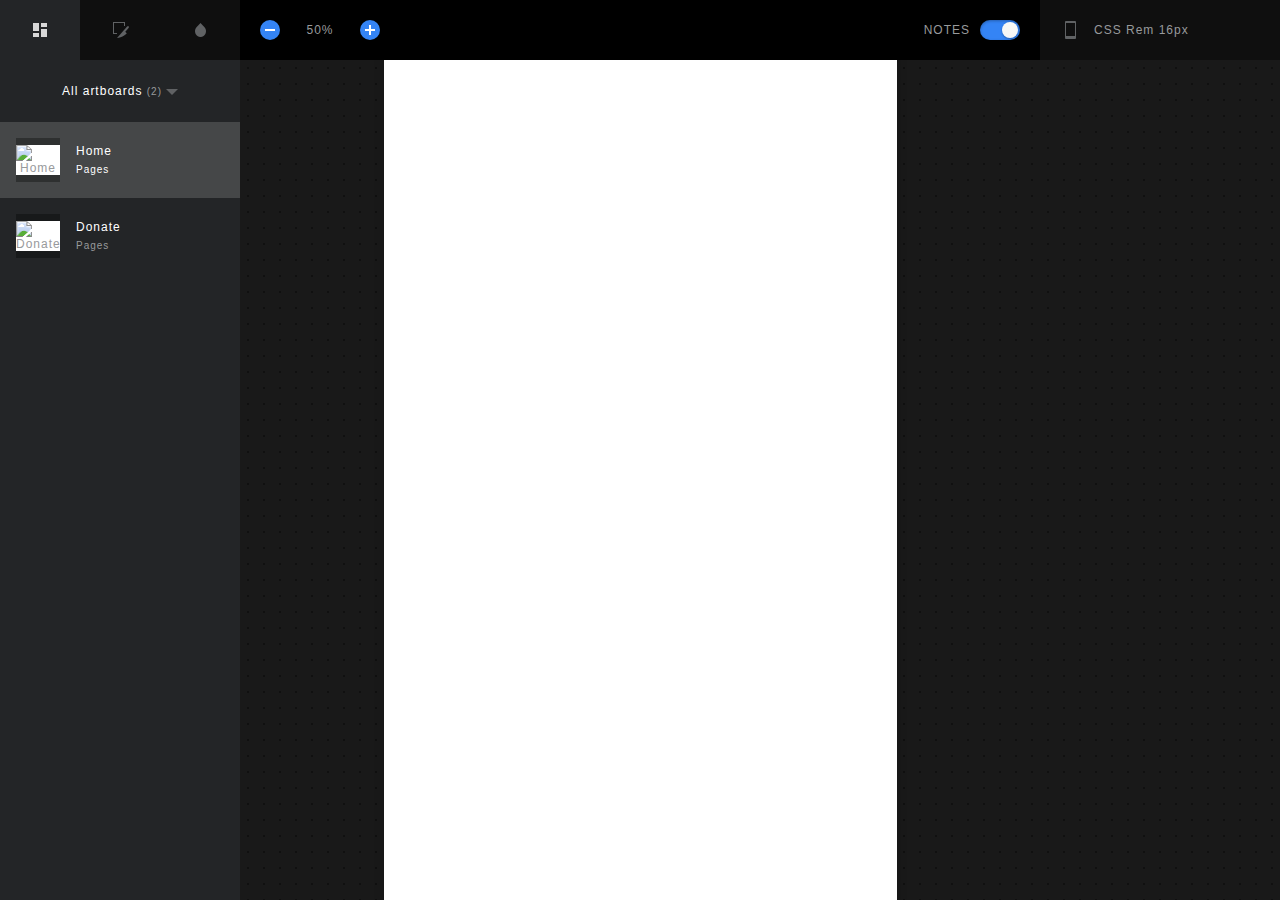
==== index.html @ 084d4109 "Homepage + Donate page" ====
<!DOCTYPE html>
<html lang="en">
  <head>
    <meta charset="utf-8">
    <meta http-equiv="X-UA-Compatible" content="IE=edge">
    <meta name="viewport" content="width=device-width, initial-scale=1">
    <title>Spec Export - Sketch Measure 2.4</title>
    <style type="text/css">
    /*! normalize.css v4.1.1 | MIT License | github.com/necolas/normalize.css */html{font-family:sans-serif;-ms-text-size-adjust:100%;-webkit-text-size-adjust:100%}body{margin:0}article,aside,details,figcaption,figure,footer,header,main,menu,nav,section,summary{display:block}audio,canvas,progress,video{display:inline-block}audio:not([controls]){display:none;height:0}progress{vertical-align:baseline}template,[hidden]{display:none}a{background-color:transparent;-webkit-text-decoration-skip:objects}a:active,a:hover{outline-width:0}abbr[title]{border-bottom:0;text-decoration:underline;text-decoration:underline dotted}b,strong{font-weight:inherit}b,strong{font-weight:bolder}dfn{font-style:italic}h1{font-size:2em;margin:.67em 0}mark{background-color:#ff0;color:#000}small{font-size:80%}sub,sup{font-size:75%;line-height:0;position:relative;vertical-align:baseline}sub{bottom:-0.25em}sup{top:-0.5em}img{border-style:none}svg:not(:root){overflow:hidden}code,kbd,pre,samp{font-family:monospace,monospace;font-size:1em}figure{margin:1em 40px}hr{box-sizing:content-box;height:0;overflow:visible}button,input,select,textarea{font:inherit;margin:0}optgroup{font-weight:bold}button,input{overflow:visible}button,select{text-transform:none}button,html [type="button"],[type="reset"],[type="submit"]{-webkit-appearance:button}button::-moz-focus-inner,[type="button"]::-moz-focus-inner,[type="reset"]::-moz-focus-inner,[type="submit"]::-moz-focus-inner{border-style:none;padding:0}button:-moz-focusring,[type="button"]:-moz-focusring,[type="reset"]:-moz-focusring,[type="submit"]:-moz-focusring{outline:1px dotted ButtonText}fieldset{border:1px solid silver;margin:0 2px;padding:.35em .625em .75em}legend{box-sizing:border-box;color:inherit;display:table;max-width:100%;padding:0;white-space:normal}textarea{overflow:auto}[type="checkbox"],[type="radio"]{box-sizing:border-box;padding:0}[type="number"]::-webkit-inner-spin-button,[type="number"]::-webkit-outer-spin-button{height:auto}[type="search"]{-webkit-appearance:textfield;outline-offset:-2px}[type="search"]::-webkit-search-cancel-button,[type="search"]::-webkit-search-decoration{-webkit-appearance:none}::-webkit-input-placeholder{color:inherit;opacity:.54}::-webkit-file-upload-button{-webkit-appearance:button;font:inherit}

*{box-sizing:border-box;}
::-webkit-scrollbar{width:8px;height:8px;background:#202123;border-radius:4px;}
::-webkit-scrollbar-thumb{border:1px solid rgba(255,255,255,.16);background-color:rgba(0,0,0,.64);border-radius:4px;}
::-webkit-scrollbar-corner,
::-webkit-resizer{background:#202123;}
html{width:100vw;height:100vh;overflow:hidden;}
body{-webkit-user-select:none;width:100vw;height:100vh;min-width:1024px;font-family:HelveticaNeue,Helvetica,Arial,sans-serif;font-size:12px;color:#989A9C;background:#191919;letter-spacing:1px;overflow:hidden;}
header{position:relative;height:60px;display:flex;align-items:center;z-index:215;background:#000;}
header .header-center,header .header-left,header .header-right{width:240px;height:60px;background:#0F0F0F;}
header .header-center{display:flex;flex:1;background:#000;}
header .header-center .show-notes,header .header-center .zoom-widget{padding:20px;width:160px;}
header .header-center h1{flex:1;}
header .header-center .show-notes{text-align:right;line-height:20px;}
header .header-center .show-notes .slidebox{margin-left:10px;}
header .header-left{display:flex;}
.zoom-widget{display:flex;}
.zoom-widget button{position:relative;display:block;width:20px;height:20px;border-radius:10px;border:0;background:#3484F5;cursor:pointer;}
.zoom-widget button:after,.zoom-widget button:before{position:absolute;top:9px;left:5px;content:"";display:block;width:10px;height:2px;background:#FFF;}
.zoom-widget button:after{top:5px;left:9px;width:2px;height:10px;}
.zoom-widget button:disabled{background:#222;cursor:default;}
.zoom-widget button:disabled:after,.zoom-widget button:disabled:before{background:#606264;}
.zoom-widget button.zoom-in:after{display:none;}
.zoom-widget .zoom-text{display:block;text-align:center;line-height:20px;flex:1;}
.unit-box{height:60px;}
.unit-box .overlay{content:"";position:absolute;top:60px;left:0;width:100vw;height:calc(100vh - 60px);display:none;background:rgba(0,0,0,.56);z-index:1;}
.unit-box:focus .overlay{display:block;}
.unit-box:focus{height:auto;outline:0;}
.unit-box h3,.unit-box p{position:relative;margin:0;padding:20px 20px 20px 54px;display:block;height:100%;line-height:20px;font-size:12px;font-weight:400;cursor:pointer;}
.unit-box h3,.unit-box:focus p{display:none;}
.unit-box h3:before,.unit-box p:before{position:absolute;top:18px;left:18px;content:"";display:block;width:24px;height:24px;background:url([data-uri]) no-repeat;background-size:24px 24px;}
.unit-box ul{position:absolute;margin:1px 0 0 240px;padding:0;list-style:none;background:#0F0F0F;width:240px;height:calc(100vh - 61px);overflow:auto;display:block;transition:all .15s ease;z-index:2;}
.unit-box:focus h3{color:#3A3A3A;display:block;}
.unit-box:focus ul{margin:1px 0 0;}
.unit-box .sub-title,.unit-box label{display:flex;padding:14px 20px;}
.unit-box label{cursor:pointer;}
.unit-box li:hover label{color:#FFF;}
.page-list label span,.unit-box label span{flex:1;}
.page-list input,.unit-box input{position:absolute;visibility:hidden;}
.page-list span:before,.unit-box span:before{float:right;display:block;content:"";width:16px;height:16px;}
.page-list input:checked+span:before,.page-list label:hover span:before,.unit-box input:checked+span:before,.unit-box label:hover span:before{background-image:url([data-uri]);background-size:50px 100px;}
.page-list label:hover span:before,.unit-box label:hover span:before{background-position:0 -50px;}
.page-list input:checked+span:before,.unit-box input:checked+span:before{background-position:0 0;}
.unit-box .sub-title{font-size:12px;background:#000;color:#3A3A3A;}
main{position:relative;height:calc(100vh - 60px);}
.inspector,.navbar{position:absolute;top:0;bottom:0;display:flex;width:240px;background:#232527;z-index:5;}
.inspector{transition:all .15s ease;right:-240px;display:block;}
.inspector.active{right:0;}
.navbar{left:-240px;width:240px;transition:all .15s ease;}
.navbar.on{left:0;}
.navbar nav{width:40px;background:#000204;}
.navbar section{flex:1;}
.tab{margin:0;padding:0;display:flex;width:100%;list-style:none;}
.tab li{display:flex;flex:1;height:60px;cursor:pointer;font-size:12px;justify-content:center;align-items:center;}
.tab li.current{background-color:#232527;}
.tab li:before{content:"";width:40px;height:40px;background:url([data-uri]) no-repeat -50px 0;background-size:100px 150px;overflow:hidden;}
.tab li.current:before{background-position-x:0;}
.tab li.icon-slices:before{background-position-y:-50px;}
.tab li.icon-colors:before{background-position-y:-100px;}
#inspector .code-item{display:none!important;}
#inspector .code-item textarea{padding: 16px;}
#inspector .code-item.select{display: block!important;}
#inspector .tab li{height:40px;}
#inspector .tab li:before{background-image:url([data-uri]);
}
#inspector .tab li.select{background-color:rgba(255,255,255,.05);}
#inspector .tab li.select:before{background-position-x: 0;}
#inspector .tab li.icon-android-panel:before {background-position-y: -50px;}
#inspector .tab li.icon-ios-panel:before {background-position-y: -100px;}
.screen-viewer{position:absolute;width:100vw;height:calc(100vh - 60px);background:#191919 url([data-uri]);background-size:16px 16px;overflow:auto;}
.screen-viewer,.screen-viewer .overlay{position:absolute;width:100vw;height:calc(100vh - 60px);background:#191919 url([data-uri]);background-size:16px 16px;overflow:auto;}
.screen-viewer .overlay{display:none;position:fixed;top:60px;left:0;background:transparent;overflow:hidden;z-index:2;cursor:none;}
.screen-viewer.moving-screen .overlay{display:block;}
.screen-viewer-inner{position:relative;margin:0 auto;}
.screen{margin:0 auto;position:absolute;left:50%;top:50%;background:#FFF;box-shadow:0 2px 10px 0 rgba(0,0,0,.2);transition:all .15s ease;}
.layer{position:absolute;cursor:pointer;}
.hover,.selected{border:1px solid #EE6723;}
.has-slice{border:1px dashed #EE6723;background:rgba(255,85,0,.32);}
.layer b,.layer i{position:absolute;width:5px;height:5px;background:#FFF;border:1px solid #EE6723;border-radius:50%;overflow:hidden;display:none;}
.layer b{width:3px;height:3px;background:#EE6723;}
.selected i{display:block;}
.distance.h div[data-width]:before,.distance.v div[data-height]:before,.selected:after,.selected:before{position:absolute;display:block;left:50%;top:-23px;transform:translateX(-50%);content:attr(data-width);font-size:12px;color:#FFF;height:12px;line-height:12px;padding:4px;background:#EE6723;border-radius:2px;z-index:1;}
.percentage-mode .distance.h div[data-width]:before,.percentage-mode .distance.v div[data-height]:before,.percentage-mode .selected:after,.percentage-mode .selected:before{content:attr(percentage-width);}
.selected.hidden:after,.selected.hidden:before{display:none;}
.distance.v div[data-height]:before,.selected:after{content:attr(data-height);left:auto;right:0;top:50%;transform:translateX(calc(100% + 3px)) translateY(-50%);}
.percentage-mode .distance.v div[data-height]:before,.percentage-mode .selected:after{content:attr(percentage-height);}
.layer .tl{top:-3px;left:-3px;}
.layer .tr{top:-3px;right:-3px;}
.layer .bl{bottom:-3px;left:-3px;}
.layer .br{bottom:-3px;right:-3px;}
.hover{border:1px solid #419bf9;}
.selected{border:1px solid #EE6723;}
.ruler{position:absolute;width:100%;height:100%;border:1px dashed #419bf9;}
.ruler.h{border-left:0;border-right:0;}
.ruler.v{border-top:0;border-bottom:0;}
.distance,.distance div,.distance div:before,.distance:after,.distance:before{position:absolute;}
.distance.v,.distance.v div{width:1px;}
.distance.h,.distance.h div{height:1px;}
.distance.v div{top:0;bottom:0;background:#EE6723;}
.distance.h div{left:0;right:0;background:#EE6723;}
.distance.v:after,.distance.v:before{content:"";top:0;left:-2px;width:5px;height:1px;background:#EE6723;}
.distance.h:after,.distance.h:before{content:"";top:-2px;left:0;width:1px;height:5px;background:#EE6723;}
.distance.v:after{top:auto;bottom:0;}
.distance.h:after{left:auto;right:0;}
.note{position:absolute;margin:-12px 0 0 -12px;width:24px;height:24px;background:#F5A623;border-radius:50%;border:2px solid #FFF;box-shadow:0 0 3px rgba(0,0,0,.24);}
.note:before{content:attr(data-index);font-size:12px;display:block;color:#FFF;text-align:center;width:100%;height:100%;line-height:20px;}
.note:hover{box-shadow:0 0 3px rgba(0,0,0,.64);}
.note div{position:absolute;top:50%;left:30px;border-radius:4px;padding:8px;background:#FFF;box-shadow:0 0 3px rgba(0,0,0,.5);-webkit-user-select:text;color:#222;transform:translateY(-50%);z-index:2;}
.note div:before{content:"";position:absolute;left:-7px;top:50%;width:8px;height:14px;background:url([data-uri]) no-repeat;background-size:8px 14px;transform:translateY(-50%);}
.slidebox{position:relative;width:40px;height:20px;display:inline-block;}
.slidebox input{visibility:hidden;}
.slidebox label{position:absolute;top:0;left:0;width:40px;height:20px;background:#898989;box-shadow:inset 0 1px 3px 0 rgba(0,0,0,.3);border-radius:10px;cursor:pointer;transition:all .2s ease;}
.slidebox label:after{position:absolute;content:"";top:2px;left:2px;width:16px;height:16px;background-image:linear-gradient(-180deg,#F8F9F6 0,#F5F5F5 100%);box-shadow:0 1px 2px 0 rgba(0,0,0,.3);border-radius:8px;transition:all .15s ease;}
.slidebox input[type=checkbox]:checked+label{background:#3484F5;}
.slidebox input[type=checkbox]:checked+label:after{left:22px;}
.inspector{overflow:auto;}
.inspector h2,.inspector h3{margin:0;padding:0;font-weight:400;}
.inspector h2{font-size:12px;line-height:24px;padding:12px 16px;text-align:center;}
.inspector h3{height:32px;font-size:12px;line-height:32px;padding:0 16px;background-image:linear-gradient(90deg,rgba(0,4,9,.32) 0,rgba(0,2,4,0) 100%);}
.inspector .context{padding:16px;}
.inspector .color,.inspector .item{display:flex;margin:0 0 8px;}
.inspector .item[data-label]:before{content:attr(data-label);display:block;width:70px;font-size:12px;height:24px;line-height:24px;}
.inspector .color:last-child,.inspector .item:last-child{margin:0;}
.inspector .item div,.inspector .item label{flex:1;}
.inspector .item label{padding:0 4px;}
.inspector .item label:first-child{padding:0 4px 0 0;}
.inspector .item label:last-child{padding:0 0 0 4px;}
.inspector .item label:only-child{padding:0;}
.inspector .item label[data-label]:after{content:attr(data-label);font-size:10px;text-align:center;display:block;margin:2px 0 0;}
.inspector input,.inspector textarea{padding:3px 4px;width:100%;background:rgba(255,255,255,.05);border-radius:2px;border:0;line-height:18px;height:24px;font-size:12px;color:#FFF;text-align:center;outline:0;resize:none;}
.inspector textarea{min-width:100%;height:auto;text-align:left;}
.context h4{font-size:12px;font-weight:400;position:0;margin:0 0 16px;color:#FFF;}
.context h4:before{margin:0 10px 0 0;display:inline-block;content:"";width:8px;height:8px;border-radius:1px;background:#3484F5;}
.context .colors{margin:0 0 8px;}
.context .colors:last-child,.context .items-group:last-child{margin:0;}
.context .items-group{margin:0 0 24px;}
.inspector .color{display:block;}
.inspector .color[data-name]:after{content:attr(data-name);font-size:10px;text-align:center;padding:0 0 0 24px;display:block;margin:2px 0 0;}
.inspector .color label,.inspector .color label em,.inspector .color label em i{position:absolute;display:block;width:24px;height:24px;padding:0;}
.inspector .color label em{position:relative;background-color:#fff;background-image:linear-gradient(45deg,#dddadc 25%,transparent 25%,transparent 75%,#dddadc 75%,#dddadc),linear-gradient(45deg,#dddadc 25%,transparent 25%,transparent 75%,#dddadc 75%,#dddadc);background-size:12px 12px;background-position:0 0,6px 6px;border-radius:2px 0 0 2px;overflow:hidden;}
.inspector .color label em i{position:relative;}
.inspector .item .color input{text-align:center;}
.inspector .color input{padding-left:32px;width:100%;text-align:left;}
.gradient .color label:before{position:absolute;top:12px;left:11px;content:"";width:2px;height:32px;background:#FFF;z-index:2;box-shadow:0 0 2px 1px rgba(0,0,0,.2);}
.gradient .color label:after{position:absolute;top:8px;left:8px;content:"";width:8px;height:8px;background:#FFF;z-index:3;border-radius:4px;box-shadow:0 0 2px 1px rgba(0,0,0,.2);}
.gradient .color[data-name] label:before{height:42px;}
.gradient .color:last-child label:before{display:none;}
.navbar section{position:relative;overflow:auto;}
.artboard-list,.asset-list,.color-list{margin:0;padding:0;list-style:none;}
.artboard-list li{padding:16px;display:flex;cursor:pointer;}
.artboard-list li:hover,.asset-list li:hover,.color-list li:hover{background:#191A1E;}
.artboard-list li.active{background:#454748;}
.preview-img{display:block;width:44px;height:44px;text-align:center;background:rgba(0,0,0,.32);}
.preview-img:before{content:' ';display:inline-block;vertical-align:middle;height:100%;}
.preview-img img{max-width:44px;max-height:44px;background:#FFF;vertical-align:middle;}
.pages-select{padding:24px;position:relative;}
.pages-select h3{margin:0;text-align:center;font-size:12px;font-weight:400;color:#FFF;cursor:pointer;}
.page-list em,.pages-select h3 em{font-style:normal;font-size:10px;color:#989A9C;}
.pages-select h3:after{content:"";margin:0 0 0 4px;width:12px;height:6px;display:inline-block;background:url([data-uri]) no-repeat;background-size:12px 6px;}
.pages-select .page-list{display:none;position:absolute;left:50%;transform:translateX(-50%);margin:-32px 0 0;padding:8px;border-radius:4px;list-style:none;width:180px;background:#0F0F0F;box-shadow:0 2px 10px 0 rgba(0,0,0,.8);}
.pages-select:focus{outline:0;}
.pages-select:focus .page-list{display:block;}
.pages-select .page-list label{padding:10px;cursor:pointer;}
.pages-select .page-list label,.pages-select .page-list span{display:block;}
.page-list span:before{position:absolute;right:8px;}
.exportable{margin:0;padding:0;list-style:none;background:#191A1E;border:1px solid #2D2F31;border-radius:4px;}
.exportable li{position:relative;padding:0 8px;height:32px;line-height:32px;border-bottom:1px solid #222;white-space:nowrap;text-overflow:ellipsis;}
.exportable li a{color:#FFF;text-decoration:none;outline:0;}
.exportable li:last-child{border:0;}
.exportable img{position:absolute;top:0;left:0;width:100%;height:100%;opacity:0;}
.asset-list li,.color-list li{padding:24px;display:flex;cursor:pointer;}
.color-list li{cursor:default;}
.asset-list li picture,.color-list li em{position:relative;display:block;text-align:center;width:32px;height:32px;background-color:#4A4A4A;background-image:linear-gradient(45deg,#000 25%,transparent 25%,transparent 75%,#000 75%,#000),linear-gradient(45deg,#000 25%,transparent 25%,transparent 75%,#000 75%,#000);background-size:8px 8px;background-position:0 0,4px 4px;border-radius:2px;}
.color-list li em{background-color:#fff;background-image:linear-gradient(45deg,#dddadc 25%,transparent 25%,transparent 75%,#dddadc 75%,#dddadc),linear-gradient(45deg,#dddadc 25%,transparent 25%,transparent 75%,#dddadc 75%,#dddadc);border-radius:50%;overflow:hidden;}
.color-list li em i{position:absolute;top:0;left:0;right:0;bottom:0;}
.artboard-list li div,.asset-list li div,.color-list li div{padding:0 0 0 16px;flex:1;}
.artboard-list li div{padding:6px 0 4px 16px;}
.asset-list li picture:before{content:"";display:inline-block;height:100%;vertical-align:middle;}
.asset-list li picture img{vertical-align:middle;max-width:28px;max-height:28px;}
.asset-list li picture:after{content:"";position:absolute;top:0;left:0;right:0;bottom:0;}
.artboard-list h3, .asset-list h3,.color-list h3{margin:0 0 4px;padding:0;color:#FFF;font-size:12px;font-weight:400;overflow:hidden;text-overflow:ellipsis;}
.artboard-list small, .asset-list small,.color-list small{font-size:10px;}
.artboard-list li.active small{color:#FFF;}
.empty{position:absolute;top:30%;left:0;right:0;transform:translateY(-50%);vertical-align:middle;text-align:center;}
.message{position:absolute;top:50%;left:50%;padding:10px 20px;max-width:320px;transform:translateX(-50%) translateY(-50%);text-align:center;border-radius:4px;background:rgba(0,0,0,.96);border: 1px solid rgba(255,255,255,.16);color:#FFF;box-shadow:0 2px 10px rgba(0,0,0,.32);z-index:9;display:none;}
.cursor{position:absolute;display:none;margin:-8px 0 0 -8px;top:50%;left:50%;width:16px;height:17px;background-size:16px 17px;background-image: url('[data-uri]');background-repeat:no-repeat;cursor:none;z-index:1;
}
.cursor.show{display:block;}
.cursor.moving{background-image: url('[data-uri]');}
    </style>
    <script type="text/javascript">
    <!--
    /*! jQuery v3.0.0 | (c) jQuery Foundation | jquery.org/license */
!function(a,b){"use strict";"object"==typeof module&&"object"==typeof module.exports?module.exports=a.document?b(a,!0):function(a){if(!a.document)throw new Error("jQuery requires a window with a document");return b(a)}:b(a)}("undefined"!=typeof window?window:this,function(a,b){"use strict";var c=[],d=a.document,e=Object.getPrototypeOf,f=c.slice,g=c.concat,h=c.push,i=c.indexOf,j={},k=j.toString,l=j.hasOwnProperty,m=l.toString,n=m.call(Object),o={};function p(a,b){b=b||d;var c=b.createElement("script");c.text=a,b.head.appendChild(c).parentNode.removeChild(c)}var q="3.0.0",r=function(a,b){return new r.fn.init(a,b)},s=/^[\s\uFEFF\xA0]+|[\s\uFEFF\xA0]+$/g,t=/^-ms-/,u=/-([a-z])/g,v=function(a,b){return b.toUpperCase()};r.fn=r.prototype={jquery:q,constructor:r,length:0,toArray:function(){return f.call(this)},get:function(a){return null!=a?0>a?this[a+this.length]:this[a]:f.call(this)},pushStack:function(a){var b=r.merge(this.constructor(),a);return b.prevObject=this,b},each:function(a){return r.each(this,a)},map:function(a){return this.pushStack(r.map(this,function(b,c){return a.call(b,c,b)}))},slice:function(){return this.pushStack(f.apply(this,arguments))},first:function(){return this.eq(0)},last:function(){return this.eq(-1)},eq:function(a){var b=this.length,c=+a+(0>a?b:0);return this.pushStack(c>=0&&b>c?[this[c]]:[])},end:function(){return this.prevObject||this.constructor()},push:h,sort:c.sort,splice:c.splice},r.extend=r.fn.extend=function(){var a,b,c,d,e,f,g=arguments[0]||{},h=1,i=arguments.length,j=!1;for("boolean"==typeof g&&(j=g,g=arguments[h]||{},h++),"object"==typeof g||r.isFunction(g)||(g={}),h===i&&(g=this,h--);i>h;h++)if(null!=(a=arguments[h]))for(b in a)c=g[b],d=a[b],g!==d&&(j&&d&&(r.isPlainObject(d)||(e=r.isArray(d)))?(e?(e=!1,f=c&&r.isArray(c)?c:[]):f=c&&r.isPlainObject(c)?c:{},g[b]=r.extend(j,f,d)):void 0!==d&&(g[b]=d));return g},r.extend({expando:"jQuery"+(q+Math.random()).replace(/\D/g,""),isReady:!0,error:function(a){throw new Error(a)},noop:function(){},isFunction:function(a){return"function"===r.type(a)},isArray:Array.isArray,isWindow:function(a){return null!=a&&a===a.window},isNumeric:function(a){var b=r.type(a);return("number"===b||"string"===b)&&!isNaN(a-parseFloat(a))},isPlainObject:function(a){var b,c;return a&&"[object Object]"===k.call(a)?(b=e(a))?(c=l.call(b,"constructor")&&b.constructor,"function"==typeof c&&m.call(c)===n):!0:!1},isEmptyObject:function(a){var b;for(b in a)return!1;return!0},type:function(a){return null==a?a+"":"object"==typeof a||"function"==typeof a?j[k.call(a)]||"object":typeof a},globalEval:function(a){p(a)},camelCase:function(a){return a.replace(t,"ms-").replace(u,v)},nodeName:function(a,b){return a.nodeName&&a.nodeName.toLowerCase()===b.toLowerCase()},each:function(a,b){var c,d=0;if(w(a)){for(c=a.length;c>d;d++)if(b.call(a[d],d,a[d])===!1)break}else for(d in a)if(b.call(a[d],d,a[d])===!1)break;return a},trim:function(a){return null==a?"":(a+"").replace(s,"")},makeArray:function(a,b){var c=b||[];return null!=a&&(w(Object(a))?r.merge(c,"string"==typeof a?[a]:a):h.call(c,a)),c},inArray:function(a,b,c){return null==b?-1:i.call(b,a,c)},merge:function(a,b){for(var c=+b.length,d=0,e=a.length;c>d;d++)a[e++]=b[d];return a.length=e,a},grep:function(a,b,c){for(var d,e=[],f=0,g=a.length,h=!c;g>f;f++)d=!b(a[f],f),d!==h&&e.push(a[f]);return e},map:function(a,b,c){var d,e,f=0,h=[];if(w(a))for(d=a.length;d>f;f++)e=b(a[f],f,c),null!=e&&h.push(e);else for(f in a)e=b(a[f],f,c),null!=e&&h.push(e);return g.apply([],h)},guid:1,proxy:function(a,b){var c,d,e;return"string"==typeof b&&(c=a[b],b=a,a=c),r.isFunction(a)?(d=f.call(arguments,2),e=function(){return a.apply(b||this,d.concat(f.call(arguments)))},e.guid=a.guid=a.guid||r.guid++,e):void 0},now:Date.now,support:o}),"function"==typeof Symbol&&(r.fn[Symbol.iterator]=c[Symbol.iterator]),r.each("Boolean Number String Function Array Date RegExp Object Error Symbol".split(" "),function(a,b){j["[object "+b+"]"]=b.toLowerCase()});function w(a){var b=!!a&&"length"in a&&a.length,c=r.type(a);return"function"===c||r.isWindow(a)?!1:"array"===c||0===b||"number"==typeof b&&b>0&&b-1 in a}var x=function(a){var b,c,d,e,f,g,h,i,j,k,l,m,n,o,p,q,r,s,t,u="sizzle"+1*new Date,v=a.document,w=0,x=0,y=ha(),z=ha(),A=ha(),B=function(a,b){return a===b&&(l=!0),0},C={}.hasOwnProperty,D=[],E=D.pop,F=D.push,G=D.push,H=D.slice,I=function(a,b){for(var c=0,d=a.length;d>c;c++)if(a[c]===b)return c;return-1},J="checked|selected|async|autofocus|autoplay|controls|defer|disabled|hidden|ismap|loop|multiple|open|readonly|required|scoped",K="[\\x20\\t\\r\\n\\f]",L="(?:\\\\.|[\\w-]|[^\x00-\\xa0])+",M="\\["+K+"*("+L+")(?:"+K+"*([*^$|!~]?=)"+K+"*(?:'((?:\\\\.|[^\\\\'])*)'|\"((?:\\\\.|[^\\\\\"])*)\"|("+L+"))|)"+K+"*\\]",N=":("+L+")(?:\\((('((?:\\\\.|[^\\\\'])*)'|\"((?:\\\\.|[^\\\\\"])*)\")|((?:\\\\.|[^\\\\()[\\]]|"+M+")*)|.*)\\)|)",O=new RegExp(K+"+","g"),P=new RegExp("^"+K+"+|((?:^|[^\\\\])(?:\\\\.)*)"+K+"+$","g"),Q=new RegExp("^"+K+"*,"+K+"*"),R=new RegExp("^"+K+"*([>+~]|"+K+")"+K+"*"),S=new RegExp("="+K+"*([^\\]'\"]*?)"+K+"*\\]","g"),T=new RegExp(N),U=new RegExp("^"+L+"$"),V={ID:new RegExp("^#("+L+")"),CLASS:new RegExp("^\\.("+L+")"),TAG:new RegExp("^("+L+"|[*])"),ATTR:new RegExp("^"+M),PSEUDO:new RegExp("^"+N),CHILD:new RegExp("^:(only|first|last|nth|nth-last)-(child|of-type)(?:\\("+K+"*(even|odd|(([+-]|)(\\d*)n|)"+K+"*(?:([+-]|)"+K+"*(\\d+)|))"+K+"*\\)|)","i"),bool:new RegExp("^(?:"+J+")$","i"),needsContext:new RegExp("^"+K+"*[>+~]|:(even|odd|eq|gt|lt|nth|first|last)(?:\\("+K+"*((?:-\\d)?\\d*)"+K+"*\\)|)(?=[^-]|$)","i")},W=/^(?:input|select|textarea|button)$/i,X=/^h\d$/i,Y=/^[^{]+\{\s*\[native \w/,Z=/^(?:#([\w-]+)|(\w+)|\.([\w-]+))$/,$=/[+~]/,_=new RegExp("\\\\([\\da-f]{1,6}"+K+"?|("+K+")|.)","ig"),aa=function(a,b,c){var d="0x"+b-65536;return d!==d||c?b:0>d?String.fromCharCode(d+65536):String.fromCharCode(d>>10|55296,1023&d|56320)},ba=/([\0-\x1f\x7f]|^-?\d)|^-$|[^\x80-\uFFFF\w-]/g,ca=function(a,b){return b?"\x00"===a?"\ufffd":a.slice(0,-1)+"\\"+a.charCodeAt(a.length-1).toString(16)+" ":"\\"+a},da=function(){m()},ea=ta(function(a){return a.disabled===!0},{dir:"parentNode",next:"legend"});try{G.apply(D=H.call(v.childNodes),v.childNodes),D[v.childNodes.length].nodeType}catch(fa){G={apply:D.length?function(a,b){F.apply(a,H.call(b))}:function(a,b){var c=a.length,d=0;while(a[c++]=b[d++]);a.length=c-1}}}function ga(a,b,d,e){var f,h,j,k,l,o,r,s=b&&b.ownerDocument,w=b?b.nodeType:9;if(d=d||[],"string"!=typeof a||!a||1!==w&&9!==w&&11!==w)return d;if(!e&&((b?b.ownerDocument||b:v)!==n&&m(b),b=b||n,p)){if(11!==w&&(l=Z.exec(a)))if(f=l[1]){if(9===w){if(!(j=b.getElementById(f)))return d;if(j.id===f)return d.push(j),d}else if(s&&(j=s.getElementById(f))&&t(b,j)&&j.id===f)return d.push(j),d}else{if(l[2])return G.apply(d,b.getElementsByTagName(a)),d;if((f=l[3])&&c.getElementsByClassName&&b.getElementsByClassName)return G.apply(d,b.getElementsByClassName(f)),d}if(c.qsa&&!A[a+" "]&&(!q||!q.test(a))){if(1!==w)s=b,r=a;else if("object"!==b.nodeName.toLowerCase()){(k=b.getAttribute("id"))?k=k.replace(ba,ca):b.setAttribute("id",k=u),o=g(a),h=o.length;while(h--)o[h]="#"+k+" "+sa(o[h]);r=o.join(","),s=$.test(a)&&qa(b.parentNode)||b}if(r)try{return G.apply(d,s.querySelectorAll(r)),d}catch(x){}finally{k===u&&b.removeAttribute("id")}}}return i(a.replace(P,"$1"),b,d,e)}function ha(){var a=[];function b(c,e){return a.push(c+" ")>d.cacheLength&&delete b[a.shift()],b[c+" "]=e}return b}function ia(a){return a[u]=!0,a}function ja(a){var b=n.createElement("fieldset");try{return!!a(b)}catch(c){return!1}finally{b.parentNode&&b.parentNode.removeChild(b),b=null}}function ka(a,b){var c=a.split("|"),e=c.length;while(e--)d.attrHandle[c[e]]=b}function la(a,b){var c=b&&a,d=c&&1===a.nodeType&&1===b.nodeType&&a.sourceIndex-b.sourceIndex;if(d)return d;if(c)while(c=c.nextSibling)if(c===b)return-1;return a?1:-1}function ma(a){return function(b){var c=b.nodeName.toLowerCase();return"input"===c&&b.type===a}}function na(a){return function(b){var c=b.nodeName.toLowerCase();return("input"===c||"button"===c)&&b.type===a}}function oa(a){return function(b){return"label"in b&&b.disabled===a||"form"in b&&b.disabled===a||"form"in b&&b.disabled===!1&&(b.isDisabled===a||b.isDisabled!==!a&&("label"in b||!ea(b))!==a)}}function pa(a){return ia(function(b){return b=+b,ia(function(c,d){var e,f=a([],c.length,b),g=f.length;while(g--)c[e=f[g]]&&(c[e]=!(d[e]=c[e]))})})}function qa(a){return a&&"undefined"!=typeof a.getElementsByTagName&&a}c=ga.support={},f=ga.isXML=function(a){var b=a&&(a.ownerDocument||a).documentElement;return b?"HTML"!==b.nodeName:!1},m=ga.setDocument=function(a){var b,e,g=a?a.ownerDocument||a:v;return g!==n&&9===g.nodeType&&g.documentElement?(n=g,o=n.documentElement,p=!f(n),v!==n&&(e=n.defaultView)&&e.top!==e&&(e.addEventListener?e.addEventListener("unload",da,!1):e.attachEvent&&e.attachEvent("onunload",da)),c.attributes=ja(function(a){return a.className="i",!a.getAttribute("className")}),c.getElementsByTagName=ja(function(a){return a.appendChild(n.createComment("")),!a.getElementsByTagName("*").length}),c.getElementsByClassName=Y.test(n.getElementsByClassName),c.getById=ja(function(a){return o.appendChild(a).id=u,!n.getElementsByName||!n.getElementsByName(u).length}),c.getById?(d.find.ID=function(a,b){if("undefined"!=typeof b.getElementById&&p){var c=b.getElementById(a);return c?[c]:[]}},d.filter.ID=function(a){var b=a.replace(_,aa);return function(a){return a.getAttribute("id")===b}}):(delete d.find.ID,d.filter.ID=function(a){var b=a.replace(_,aa);return function(a){var c="undefined"!=typeof a.getAttributeNode&&a.getAttributeNode("id");return c&&c.value===b}}),d.find.TAG=c.getElementsByTagName?function(a,b){return"undefined"!=typeof b.getElementsByTagName?b.getElementsByTagName(a):c.qsa?b.querySelectorAll(a):void 0}:function(a,b){var c,d=[],e=0,f=b.getElementsByTagName(a);if("*"===a){while(c=f[e++])1===c.nodeType&&d.push(c);return d}return f},d.find.CLASS=c.getElementsByClassName&&function(a,b){return"undefined"!=typeof b.getElementsByClassName&&p?b.getElementsByClassName(a):void 0},r=[],q=[],(c.qsa=Y.test(n.querySelectorAll))&&(ja(function(a){o.appendChild(a).innerHTML="<a id='"+u+"'></a><select id='"+u+"-\r\\' msallowcapture=''><option selected=''></option></select>",a.querySelectorAll("[msallowcapture^='']").length&&q.push("[*^$]="+K+"*(?:''|\"\")"),a.querySelectorAll("[selected]").length||q.push("\\["+K+"*(?:value|"+J+")"),a.querySelectorAll("[id~="+u+"-]").length||q.push("~="),a.querySelectorAll(":checked").length||q.push(":checked"),a.querySelectorAll("a#"+u+"+*").length||q.push(".#.+[+~]")}),ja(function(a){a.innerHTML="<a href='' disabled='disabled'></a><select disabled='disabled'><option/></select>";var b=n.createElement("input");b.setAttribute("type","hidden"),a.appendChild(b).setAttribute("name","D"),a.querySelectorAll("[name=d]").length&&q.push("name"+K+"*[*^$|!~]?="),2!==a.querySelectorAll(":enabled").length&&q.push(":enabled",":disabled"),o.appendChild(a).disabled=!0,2!==a.querySelectorAll(":disabled").length&&q.push(":enabled",":disabled"),a.querySelectorAll("*,:x"),q.push(",.*:")})),(c.matchesSelector=Y.test(s=o.matches||o.webkitMatchesSelector||o.mozMatchesSelector||o.oMatchesSelector||o.msMatchesSelector))&&ja(function(a){c.disconnectedMatch=s.call(a,"*"),s.call(a,"[s!='']:x"),r.push("!=",N)}),q=q.length&&new RegExp(q.join("|")),r=r.length&&new RegExp(r.join("|")),b=Y.test(o.compareDocumentPosition),t=b||Y.test(o.contains)?function(a,b){var c=9===a.nodeType?a.documentElement:a,d=b&&b.parentNode;return a===d||!(!d||1!==d.nodeType||!(c.contains?c.contains(d):a.compareDocumentPosition&&16&a.compareDocumentPosition(d)))}:function(a,b){if(b)while(b=b.parentNode)if(b===a)return!0;return!1},B=b?function(a,b){if(a===b)return l=!0,0;var d=!a.compareDocumentPosition-!b.compareDocumentPosition;return d?d:(d=(a.ownerDocument||a)===(b.ownerDocument||b)?a.compareDocumentPosition(b):1,1&d||!c.sortDetached&&b.compareDocumentPosition(a)===d?a===n||a.ownerDocument===v&&t(v,a)?-1:b===n||b.ownerDocument===v&&t(v,b)?1:k?I(k,a)-I(k,b):0:4&d?-1:1)}:function(a,b){if(a===b)return l=!0,0;var c,d=0,e=a.parentNode,f=b.parentNode,g=[a],h=[b];if(!e||!f)return a===n?-1:b===n?1:e?-1:f?1:k?I(k,a)-I(k,b):0;if(e===f)return la(a,b);c=a;while(c=c.parentNode)g.unshift(c);c=b;while(c=c.parentNode)h.unshift(c);while(g[d]===h[d])d++;return d?la(g[d],h[d]):g[d]===v?-1:h[d]===v?1:0},n):n},ga.matches=function(a,b){return ga(a,null,null,b)},ga.matchesSelector=function(a,b){if((a.ownerDocument||a)!==n&&m(a),b=b.replace(S,"='$1']"),c.matchesSelector&&p&&!A[b+" "]&&(!r||!r.test(b))&&(!q||!q.test(b)))try{var d=s.call(a,b);if(d||c.disconnectedMatch||a.document&&11!==a.document.nodeType)return d}catch(e){}return ga(b,n,null,[a]).length>0},ga.contains=function(a,b){return(a.ownerDocument||a)!==n&&m(a),t(a,b)},ga.attr=function(a,b){(a.ownerDocument||a)!==n&&m(a);var e=d.attrHandle[b.toLowerCase()],f=e&&C.call(d.attrHandle,b.toLowerCase())?e(a,b,!p):void 0;return void 0!==f?f:c.attributes||!p?a.getAttribute(b):(f=a.getAttributeNode(b))&&f.specified?f.value:null},ga.escape=function(a){return(a+"").replace(ba,ca)},ga.error=function(a){throw new Error("Syntax error, unrecognized expression: "+a)},ga.uniqueSort=function(a){var b,d=[],e=0,f=0;if(l=!c.detectDuplicates,k=!c.sortStable&&a.slice(0),a.sort(B),l){while(b=a[f++])b===a[f]&&(e=d.push(f));while(e--)a.splice(d[e],1)}return k=null,a},e=ga.getText=function(a){var b,c="",d=0,f=a.nodeType;if(f){if(1===f||9===f||11===f){if("string"==typeof a.textContent)return a.textContent;for(a=a.firstChild;a;a=a.nextSibling)c+=e(a)}else if(3===f||4===f)return a.nodeValue}else while(b=a[d++])c+=e(b);return c},d=ga.selectors={cacheLength:50,createPseudo:ia,match:V,attrHandle:{},find:{},relative:{">":{dir:"parentNode",first:!0}," ":{dir:"parentNode"},"+":{dir:"previousSibling",first:!0},"~":{dir:"previousSibling"}},preFilter:{ATTR:function(a){return a[1]=a[1].replace(_,aa),a[3]=(a[3]||a[4]||a[5]||"").replace(_,aa),"~="===a[2]&&(a[3]=" "+a[3]+" "),a.slice(0,4)},CHILD:function(a){return a[1]=a[1].toLowerCase(),"nth"===a[1].slice(0,3)?(a[3]||ga.error(a[0]),a[4]=+(a[4]?a[5]+(a[6]||1):2*("even"===a[3]||"odd"===a[3])),a[5]=+(a[7]+a[8]||"odd"===a[3])):a[3]&&ga.error(a[0]),a},PSEUDO:function(a){var b,c=!a[6]&&a[2];return V.CHILD.test(a[0])?null:(a[3]?a[2]=a[4]||a[5]||"":c&&T.test(c)&&(b=g(c,!0))&&(b=c.indexOf(")",c.length-b)-c.length)&&(a[0]=a[0].slice(0,b),a[2]=c.slice(0,b)),a.slice(0,3))}},filter:{TAG:function(a){var b=a.replace(_,aa).toLowerCase();return"*"===a?function(){return!0}:function(a){return a.nodeName&&a.nodeName.toLowerCase()===b}},CLASS:function(a){var b=y[a+" "];return b||(b=new RegExp("(^|"+K+")"+a+"("+K+"|$)"))&&y(a,function(a){return b.test("string"==typeof a.className&&a.className||"undefined"!=typeof a.getAttribute&&a.getAttribute("class")||"")})},ATTR:function(a,b,c){return function(d){var e=ga.attr(d,a);return null==e?"!="===b:b?(e+="","="===b?e===c:"!="===b?e!==c:"^="===b?c&&0===e.indexOf(c):"*="===b?c&&e.indexOf(c)>-1:"$="===b?c&&e.slice(-c.length)===c:"~="===b?(" "+e.replace(O," ")+" ").indexOf(c)>-1:"|="===b?e===c||e.slice(0,c.length+1)===c+"-":!1):!0}},CHILD:function(a,b,c,d,e){var f="nth"!==a.slice(0,3),g="last"!==a.slice(-4),h="of-type"===b;return 1===d&&0===e?function(a){return!!a.parentNode}:function(b,c,i){var j,k,l,m,n,o,p=f!==g?"nextSibling":"previousSibling",q=b.parentNode,r=h&&b.nodeName.toLowerCase(),s=!i&&!h,t=!1;if(q){if(f){while(p){m=b;while(m=m[p])if(h?m.nodeName.toLowerCase()===r:1===m.nodeType)return!1;o=p="only"===a&&!o&&"nextSibling"}return!0}if(o=[g?q.firstChild:q.lastChild],g&&s){m=q,l=m[u]||(m[u]={}),k=l[m.uniqueID]||(l[m.uniqueID]={}),j=k[a]||[],n=j[0]===w&&j[1],t=n&&j[2],m=n&&q.childNodes[n];while(m=++n&&m&&m[p]||(t=n=0)||o.pop())if(1===m.nodeType&&++t&&m===b){k[a]=[w,n,t];break}}else if(s&&(m=b,l=m[u]||(m[u]={}),k=l[m.uniqueID]||(l[m.uniqueID]={}),j=k[a]||[],n=j[0]===w&&j[1],t=n),t===!1)while(m=++n&&m&&m[p]||(t=n=0)||o.pop())if((h?m.nodeName.toLowerCase()===r:1===m.nodeType)&&++t&&(s&&(l=m[u]||(m[u]={}),k=l[m.uniqueID]||(l[m.uniqueID]={}),k[a]=[w,t]),m===b))break;return t-=e,t===d||t%d===0&&t/d>=0}}},PSEUDO:function(a,b){var c,e=d.pseudos[a]||d.setFilters[a.toLowerCase()]||ga.error("unsupported pseudo: "+a);return e[u]?e(b):e.length>1?(c=[a,a,"",b],d.setFilters.hasOwnProperty(a.toLowerCase())?ia(function(a,c){var d,f=e(a,b),g=f.length;while(g--)d=I(a,f[g]),a[d]=!(c[d]=f[g])}):function(a){return e(a,0,c)}):e}},pseudos:{not:ia(function(a){var b=[],c=[],d=h(a.replace(P,"$1"));return d[u]?ia(function(a,b,c,e){var f,g=d(a,null,e,[]),h=a.length;while(h--)(f=g[h])&&(a[h]=!(b[h]=f))}):function(a,e,f){return b[0]=a,d(b,null,f,c),b[0]=null,!c.pop()}}),has:ia(function(a){return function(b){return ga(a,b).length>0}}),contains:ia(function(a){return a=a.replace(_,aa),function(b){return(b.textContent||b.innerText||e(b)).indexOf(a)>-1}}),lang:ia(function(a){return U.test(a||"")||ga.error("unsupported lang: "+a),a=a.replace(_,aa).toLowerCase(),function(b){var c;do if(c=p?b.lang:b.getAttribute("xml:lang")||b.getAttribute("lang"))return c=c.toLowerCase(),c===a||0===c.indexOf(a+"-");while((b=b.parentNode)&&1===b.nodeType);return!1}}),target:function(b){var c=a.location&&a.location.hash;return c&&c.slice(1)===b.id},root:function(a){return a===o},focus:function(a){return a===n.activeElement&&(!n.hasFocus||n.hasFocus())&&!!(a.type||a.href||~a.tabIndex)},enabled:oa(!1),disabled:oa(!0),checked:function(a){var b=a.nodeName.toLowerCase();return"input"===b&&!!a.checked||"option"===b&&!!a.selected},selected:function(a){return a.parentNode&&a.parentNode.selectedIndex,a.selected===!0},empty:function(a){for(a=a.firstChild;a;a=a.nextSibling)if(a.nodeType<6)return!1;return!0},parent:function(a){return!d.pseudos.empty(a)},header:function(a){return X.test(a.nodeName)},input:function(a){return W.test(a.nodeName)},button:function(a){var b=a.nodeName.toLowerCase();return"input"===b&&"button"===a.type||"button"===b},text:function(a){var b;return"input"===a.nodeName.toLowerCase()&&"text"===a.type&&(null==(b=a.getAttribute("type"))||"text"===b.toLowerCase())},first:pa(function(){return[0]}),last:pa(function(a,b){return[b-1]}),eq:pa(function(a,b,c){return[0>c?c+b:c]}),even:pa(function(a,b){for(var c=0;b>c;c+=2)a.push(c);return a}),odd:pa(function(a,b){for(var c=1;b>c;c+=2)a.push(c);return a}),lt:pa(function(a,b,c){for(var d=0>c?c+b:c;--d>=0;)a.push(d);return a}),gt:pa(function(a,b,c){for(var d=0>c?c+b:c;++d<b;)a.push(d);return a})}},d.pseudos.nth=d.pseudos.eq;for(b in{radio:!0,checkbox:!0,file:!0,password:!0,image:!0})d.pseudos[b]=ma(b);for(b in{submit:!0,reset:!0})d.pseudos[b]=na(b);function ra(){}ra.prototype=d.filters=d.pseudos,d.setFilters=new ra,g=ga.tokenize=function(a,b){var c,e,f,g,h,i,j,k=z[a+" "];if(k)return b?0:k.slice(0);h=a,i=[],j=d.preFilter;while(h){c&&!(e=Q.exec(h))||(e&&(h=h.slice(e[0].length)||h),i.push(f=[])),c=!1,(e=R.exec(h))&&(c=e.shift(),f.push({value:c,type:e[0].replace(P," ")}),h=h.slice(c.length));for(g in d.filter)!(e=V[g].exec(h))||j[g]&&!(e=j[g](e))||(c=e.shift(),f.push({value:c,type:g,matches:e}),h=h.slice(c.length));if(!c)break}return b?h.length:h?ga.error(a):z(a,i).slice(0)};function sa(a){for(var b=0,c=a.length,d="";c>b;b++)d+=a[b].value;return d}function ta(a,b,c){var d=b.dir,e=b.next,f=e||d,g=c&&"parentNode"===f,h=x++;return b.first?function(b,c,e){while(b=b[d])if(1===b.nodeType||g)return a(b,c,e)}:function(b,c,i){var j,k,l,m=[w,h];if(i){while(b=b[d])if((1===b.nodeType||g)&&a(b,c,i))return!0}else while(b=b[d])if(1===b.nodeType||g)if(l=b[u]||(b[u]={}),k=l[b.uniqueID]||(l[b.uniqueID]={}),e&&e===b.nodeName.toLowerCase())b=b[d]||b;else{if((j=k[f])&&j[0]===w&&j[1]===h)return m[2]=j[2];if(k[f]=m,m[2]=a(b,c,i))return!0}}}function ua(a){return a.length>1?function(b,c,d){var e=a.length;while(e--)if(!a[e](b,c,d))return!1;return!0}:a[0]}function va(a,b,c){for(var d=0,e=b.length;e>d;d++)ga(a,b[d],c);return c}function wa(a,b,c,d,e){for(var f,g=[],h=0,i=a.length,j=null!=b;i>h;h++)(f=a[h])&&(c&&!c(f,d,e)||(g.push(f),j&&b.push(h)));return g}function xa(a,b,c,d,e,f){return d&&!d[u]&&(d=xa(d)),e&&!e[u]&&(e=xa(e,f)),ia(function(f,g,h,i){var j,k,l,m=[],n=[],o=g.length,p=f||va(b||"*",h.nodeType?[h]:h,[]),q=!a||!f&&b?p:wa(p,m,a,h,i),r=c?e||(f?a:o||d)?[]:g:q;if(c&&c(q,r,h,i),d){j=wa(r,n),d(j,[],h,i),k=j.length;while(k--)(l=j[k])&&(r[n[k]]=!(q[n[k]]=l))}if(f){if(e||a){if(e){j=[],k=r.length;while(k--)(l=r[k])&&j.push(q[k]=l);e(null,r=[],j,i)}k=r.length;while(k--)(l=r[k])&&(j=e?I(f,l):m[k])>-1&&(f[j]=!(g[j]=l))}}else r=wa(r===g?r.splice(o,r.length):r),e?e(null,g,r,i):G.apply(g,r)})}function ya(a){for(var b,c,e,f=a.length,g=d.relative[a[0].type],h=g||d.relative[" "],i=g?1:0,k=ta(function(a){return a===b},h,!0),l=ta(function(a){return I(b,a)>-1},h,!0),m=[function(a,c,d){var e=!g&&(d||c!==j)||((b=c).nodeType?k(a,c,d):l(a,c,d));return b=null,e}];f>i;i++)if(c=d.relative[a[i].type])m=[ta(ua(m),c)];else{if(c=d.filter[a[i].type].apply(null,a[i].matches),c[u]){for(e=++i;f>e;e++)if(d.relative[a[e].type])break;return xa(i>1&&ua(m),i>1&&sa(a.slice(0,i-1).concat({value:" "===a[i-2].type?"*":""})).replace(P,"$1"),c,e>i&&ya(a.slice(i,e)),f>e&&ya(a=a.slice(e)),f>e&&sa(a))}m.push(c)}return ua(m)}function za(a,b){var c=b.length>0,e=a.length>0,f=function(f,g,h,i,k){var l,o,q,r=0,s="0",t=f&&[],u=[],v=j,x=f||e&&d.find.TAG("*",k),y=w+=null==v?1:Math.random()||.1,z=x.length;for(k&&(j=g===n||g||k);s!==z&&null!=(l=x[s]);s++){if(e&&l){o=0,g||l.ownerDocument===n||(m(l),h=!p);while(q=a[o++])if(q(l,g||n,h)){i.push(l);break}k&&(w=y)}c&&((l=!q&&l)&&r--,f&&t.push(l))}if(r+=s,c&&s!==r){o=0;while(q=b[o++])q(t,u,g,h);if(f){if(r>0)while(s--)t[s]||u[s]||(u[s]=E.call(i));u=wa(u)}G.apply(i,u),k&&!f&&u.length>0&&r+b.length>1&&ga.uniqueSort(i)}return k&&(w=y,j=v),t};return c?ia(f):f}return h=ga.compile=function(a,b){var c,d=[],e=[],f=A[a+" "];if(!f){b||(b=g(a)),c=b.length;while(c--)f=ya(b[c]),f[u]?d.push(f):e.push(f);f=A(a,za(e,d)),f.selector=a}return f},i=ga.select=function(a,b,e,f){var i,j,k,l,m,n="function"==typeof a&&a,o=!f&&g(a=n.selector||a);if(e=e||[],1===o.length){if(j=o[0]=o[0].slice(0),j.length>2&&"ID"===(k=j[0]).type&&c.getById&&9===b.nodeType&&p&&d.relative[j[1].type]){if(b=(d.find.ID(k.matches[0].replace(_,aa),b)||[])[0],!b)return e;n&&(b=b.parentNode),a=a.slice(j.shift().value.length)}i=V.needsContext.test(a)?0:j.length;while(i--){if(k=j[i],d.relative[l=k.type])break;if((m=d.find[l])&&(f=m(k.matches[0].replace(_,aa),$.test(j[0].type)&&qa(b.parentNode)||b))){if(j.splice(i,1),a=f.length&&sa(j),!a)return G.apply(e,f),e;break}}}return(n||h(a,o))(f,b,!p,e,!b||$.test(a)&&qa(b.parentNode)||b),e},c.sortStable=u.split("").sort(B).join("")===u,c.detectDuplicates=!!l,m(),c.sortDetached=ja(function(a){return 1&a.compareDocumentPosition(n.createElement("fieldset"))}),ja(function(a){return a.innerHTML="<a href='#'></a>","#"===a.firstChild.getAttribute("href")})||ka("type|href|height|width",function(a,b,c){return c?void 0:a.getAttribute(b,"type"===b.toLowerCase()?1:2)}),c.attributes&&ja(function(a){return a.innerHTML="<input/>",a.firstChild.setAttribute("value",""),""===a.firstChild.getAttribute("value")})||ka("value",function(a,b,c){return c||"input"!==a.nodeName.toLowerCase()?void 0:a.defaultValue}),ja(function(a){return null==a.getAttribute("disabled")})||ka(J,function(a,b,c){var d;return c?void 0:a[b]===!0?b.toLowerCase():(d=a.getAttributeNode(b))&&d.specified?d.value:null}),ga}(a);r.find=x,r.expr=x.selectors,r.expr[":"]=r.expr.pseudos,r.uniqueSort=r.unique=x.uniqueSort,r.text=x.getText,r.isXMLDoc=x.isXML,r.contains=x.contains,r.escapeSelector=x.escape;var y=function(a,b,c){var d=[],e=void 0!==c;while((a=a[b])&&9!==a.nodeType)if(1===a.nodeType){if(e&&r(a).is(c))break;d.push(a)}return d},z=function(a,b){for(var c=[];a;a=a.nextSibling)1===a.nodeType&&a!==b&&c.push(a);return c},A=r.expr.match.needsContext,B=/^<([a-z][^\/\0>:\x20\t\r\n\f]*)[\x20\t\r\n\f]*\/?>(?:<\/\1>|)$/i,C=/^.[^:#\[\.,]*$/;function D(a,b,c){if(r.isFunction(b))return r.grep(a,function(a,d){return!!b.call(a,d,a)!==c});if(b.nodeType)return r.grep(a,function(a){return a===b!==c});if("string"==typeof b){if(C.test(b))return r.filter(b,a,c);b=r.filter(b,a)}return r.grep(a,function(a){return i.call(b,a)>-1!==c&&1===a.nodeType})}r.filter=function(a,b,c){var d=b[0];return c&&(a=":not("+a+")"),1===b.length&&1===d.nodeType?r.find.matchesSelector(d,a)?[d]:[]:r.find.matches(a,r.grep(b,function(a){return 1===a.nodeType}))},r.fn.extend({find:function(a){var b,c,d=this.length,e=this;if("string"!=typeof a)return this.pushStack(r(a).filter(function(){for(b=0;d>b;b++)if(r.contains(e[b],this))return!0}));for(c=this.pushStack([]),b=0;d>b;b++)r.find(a,e[b],c);return d>1?r.uniqueSort(c):c},filter:function(a){return this.pushStack(D(this,a||[],!1))},not:function(a){return this.pushStack(D(this,a||[],!0))},is:function(a){return!!D(this,"string"==typeof a&&A.test(a)?r(a):a||[],!1).length}});var E,F=/^(?:\s*(<[\w\W]+>)[^>]*|#([\w-]+))$/,G=r.fn.init=function(a,b,c){var e,f;if(!a)return this;if(c=c||E,"string"==typeof a){if(e="<"===a[0]&&">"===a[a.length-1]&&a.length>=3?[null,a,null]:F.exec(a),!e||!e[1]&&b)return!b||b.jquery?(b||c).find(a):this.constructor(b).find(a);if(e[1]){if(b=b instanceof r?b[0]:b,r.merge(this,r.parseHTML(e[1],b&&b.nodeType?b.ownerDocument||b:d,!0)),B.test(e[1])&&r.isPlainObject(b))for(e in b)r.isFunction(this[e])?this[e](b[e]):this.attr(e,b[e]);return this}return f=d.getElementById(e[2]),f&&(this[0]=f,this.length=1),this}return a.nodeType?(this[0]=a,this.length=1,this):r.isFunction(a)?void 0!==c.ready?c.ready(a):a(r):r.makeArray(a,this)};G.prototype=r.fn,E=r(d);var H=/^(?:parents|prev(?:Until|All))/,I={children:!0,contents:!0,next:!0,prev:!0};r.fn.extend({has:function(a){var b=r(a,this),c=b.length;return this.filter(function(){for(var a=0;c>a;a++)if(r.contains(this,b[a]))return!0})},closest:function(a,b){var c,d=0,e=this.length,f=[],g="string"!=typeof a&&r(a);if(!A.test(a))for(;e>d;d++)for(c=this[d];c&&c!==b;c=c.parentNode)if(c.nodeType<11&&(g?g.index(c)>-1:1===c.nodeType&&r.find.matchesSelector(c,a))){f.push(c);break}return this.pushStack(f.length>1?r.uniqueSort(f):f)},index:function(a){return a?"string"==typeof a?i.call(r(a),this[0]):i.call(this,a.jquery?a[0]:a):this[0]&&this[0].parentNode?this.first().prevAll().length:-1},add:function(a,b){return this.pushStack(r.uniqueSort(r.merge(this.get(),r(a,b))))},addBack:function(a){return this.add(null==a?this.prevObject:this.prevObject.filter(a))}});function J(a,b){while((a=a[b])&&1!==a.nodeType);return a}r.each({parent:function(a){var b=a.parentNode;return b&&11!==b.nodeType?b:null},parents:function(a){return y(a,"parentNode")},parentsUntil:function(a,b,c){return y(a,"parentNode",c)},next:function(a){return J(a,"nextSibling")},prev:function(a){return J(a,"previousSibling")},nextAll:function(a){return y(a,"nextSibling")},prevAll:function(a){return y(a,"previousSibling")},nextUntil:function(a,b,c){return y(a,"nextSibling",c)},prevUntil:function(a,b,c){return y(a,"previousSibling",c)},siblings:function(a){return z((a.parentNode||{}).firstChild,a)},children:function(a){return z(a.firstChild)},contents:function(a){return a.contentDocument||r.merge([],a.childNodes)}},function(a,b){r.fn[a]=function(c,d){var e=r.map(this,b,c);return"Until"!==a.slice(-5)&&(d=c),d&&"string"==typeof d&&(e=r.filter(d,e)),this.length>1&&(I[a]||r.uniqueSort(e),H.test(a)&&e.reverse()),this.pushStack(e)}});var K=/\S+/g;function L(a){var b={};return r.each(a.match(K)||[],function(a,c){b[c]=!0}),b}r.Callbacks=function(a){a="string"==typeof a?L(a):r.extend({},a);var b,c,d,e,f=[],g=[],h=-1,i=function(){for(e=a.once,d=b=!0;g.length;h=-1){c=g.shift();while(++h<f.length)f[h].apply(c[0],c[1])===!1&&a.stopOnFalse&&(h=f.length,c=!1)}a.memory||(c=!1),b=!1,e&&(f=c?[]:"")},j={add:function(){return f&&(c&&!b&&(h=f.length-1,g.push(c)),function d(b){r.each(b,function(b,c){r.isFunction(c)?a.unique&&j.has(c)||f.push(c):c&&c.length&&"string"!==r.type(c)&&d(c)})}(arguments),c&&!b&&i()),this},remove:function(){return r.each(arguments,function(a,b){var c;while((c=r.inArray(b,f,c))>-1)f.splice(c,1),h>=c&&h--}),this},has:function(a){return a?r.inArray(a,f)>-1:f.length>0},empty:function(){return f&&(f=[]),this},disable:function(){return e=g=[],f=c="",this},disabled:function(){return!f},lock:function(){return e=g=[],c||b||(f=c=""),this},locked:function(){return!!e},fireWith:function(a,c){return e||(c=c||[],c=[a,c.slice?c.slice():c],g.push(c),b||i()),this},fire:function(){return j.fireWith(this,arguments),this},fired:function(){return!!d}};return j};function M(a){return a}function N(a){throw a}function O(a,b,c){var d;try{a&&r.isFunction(d=a.promise)?d.call(a).done(b).fail(c):a&&r.isFunction(d=a.then)?d.call(a,b,c):b.call(void 0,a)}catch(a){c.call(void 0,a)}}r.extend({Deferred:function(b){var c=[["notify","progress",r.Callbacks("memory"),r.Callbacks("memory"),2],["resolve","done",r.Callbacks("once memory"),r.Callbacks("once memory"),0,"resolved"],["reject","fail",r.Callbacks("once memory"),r.Callbacks("once memory"),1,"rejected"]],d="pending",e={state:function(){return d},always:function(){return f.done(arguments).fail(arguments),this},"catch":function(a){return e.then(null,a)},pipe:function(){var a=arguments;return r.Deferred(function(b){r.each(c,function(c,d){var e=r.isFunction(a[d[4]])&&a[d[4]];f[d[1]](function(){var a=e&&e.apply(this,arguments);a&&r.isFunction(a.promise)?a.promise().progress(b.notify).done(b.resolve).fail(b.reject):b[d[0]+"With"](this,e?[a]:arguments)})}),a=null}).promise()},then:function(b,d,e){var f=0;function g(b,c,d,e){return function(){var h=this,i=arguments,j=function(){var a,j;if(!(f>b)){if(a=d.apply(h,i),a===c.promise())throw new TypeError("Thenable self-resolution");j=a&&("object"==typeof a||"function"==typeof a)&&a.then,r.isFunction(j)?e?j.call(a,g(f,c,M,e),g(f,c,N,e)):(f++,j.call(a,g(f,c,M,e),g(f,c,N,e),g(f,c,M,c.notifyWith))):(d!==M&&(h=void 0,i=[a]),(e||c.resolveWith)(h,i))}},k=e?j:function(){try{j()}catch(a){r.Deferred.exceptionHook&&r.Deferred.exceptionHook(a,k.stackTrace),b+1>=f&&(d!==N&&(h=void 0,i=[a]),c.rejectWith(h,i))}};b?k():(r.Deferred.getStackHook&&(k.stackTrace=r.Deferred.getStackHook()),a.setTimeout(k))}}return r.Deferred(function(a){c[0][3].add(g(0,a,r.isFunction(e)?e:M,a.notifyWith)),c[1][3].add(g(0,a,r.isFunction(b)?b:M)),c[2][3].add(g(0,a,r.isFunction(d)?d:N))}).promise()},promise:function(a){return null!=a?r.extend(a,e):e}},f={};return r.each(c,function(a,b){var g=b[2],h=b[5];e[b[1]]=g.add,h&&g.add(function(){d=h},c[3-a][2].disable,c[0][2].lock),g.add(b[3].fire),f[b[0]]=function(){return f[b[0]+"With"](this===f?void 0:this,arguments),this},f[b[0]+"With"]=g.fireWith}),e.promise(f),b&&b.call(f,f),f},when:function(a){var b=arguments.length,c=b,d=Array(c),e=f.call(arguments),g=r.Deferred(),h=function(a){return function(c){d[a]=this,e[a]=arguments.length>1?f.call(arguments):c,--b||g.resolveWith(d,e)}};if(1>=b&&(O(a,g.done(h(c)).resolve,g.reject),"pending"===g.state()||r.isFunction(e[c]&&e[c].then)))return g.then();while(c--)O(e[c],h(c),g.reject);return g.promise()}});var P=/^(Eval|Internal|Range|Reference|Syntax|Type|URI)Error$/;r.Deferred.exceptionHook=function(b,c){a.console&&a.console.warn&&b&&P.test(b.name)&&a.console.warn("jQuery.Deferred exception: "+b.message,b.stack,c)};var Q=r.Deferred();r.fn.ready=function(a){return Q.then(a),this},r.extend({isReady:!1,readyWait:1,holdReady:function(a){a?r.readyWait++:r.ready(!0)},ready:function(a){(a===!0?--r.readyWait:r.isReady)||(r.isReady=!0,a!==!0&&--r.readyWait>0||Q.resolveWith(d,[r]))}}),r.ready.then=Q.then;function R(){d.removeEventListener("DOMContentLoaded",R),a.removeEventListener("load",R),r.ready()}"complete"===d.readyState||"loading"!==d.readyState&&!d.documentElement.doScroll?a.setTimeout(r.ready):(d.addEventListener("DOMContentLoaded",R),a.addEventListener("load",R));var S=function(a,b,c,d,e,f,g){var h=0,i=a.length,j=null==c;if("object"===r.type(c)){e=!0;for(h in c)S(a,b,h,c[h],!0,f,g)}else if(void 0!==d&&(e=!0,r.isFunction(d)||(g=!0),j&&(g?(b.call(a,d),b=null):(j=b,b=function(a,b,c){
return j.call(r(a),c)})),b))for(;i>h;h++)b(a[h],c,g?d:d.call(a[h],h,b(a[h],c)));return e?a:j?b.call(a):i?b(a[0],c):f},T=function(a){return 1===a.nodeType||9===a.nodeType||!+a.nodeType};function U(){this.expando=r.expando+U.uid++}U.uid=1,U.prototype={cache:function(a){var b=a[this.expando];return b||(b={},T(a)&&(a.nodeType?a[this.expando]=b:Object.defineProperty(a,this.expando,{value:b,configurable:!0}))),b},set:function(a,b,c){var d,e=this.cache(a);if("string"==typeof b)e[r.camelCase(b)]=c;else for(d in b)e[r.camelCase(d)]=b[d];return e},get:function(a,b){return void 0===b?this.cache(a):a[this.expando]&&a[this.expando][r.camelCase(b)]},access:function(a,b,c){return void 0===b||b&&"string"==typeof b&&void 0===c?this.get(a,b):(this.set(a,b,c),void 0!==c?c:b)},remove:function(a,b){var c,d=a[this.expando];if(void 0!==d){if(void 0!==b){r.isArray(b)?b=b.map(r.camelCase):(b=r.camelCase(b),b=b in d?[b]:b.match(K)||[]),c=b.length;while(c--)delete d[b[c]]}(void 0===b||r.isEmptyObject(d))&&(a.nodeType?a[this.expando]=void 0:delete a[this.expando])}},hasData:function(a){var b=a[this.expando];return void 0!==b&&!r.isEmptyObject(b)}};var V=new U,W=new U,X=/^(?:\{[\w\W]*\}|\[[\w\W]*\])$/,Y=/[A-Z]/g;function Z(a,b,c){var d;if(void 0===c&&1===a.nodeType)if(d="data-"+b.replace(Y,"-$&").toLowerCase(),c=a.getAttribute(d),"string"==typeof c){try{c="true"===c?!0:"false"===c?!1:"null"===c?null:+c+""===c?+c:X.test(c)?JSON.parse(c):c}catch(e){}W.set(a,b,c)}else c=void 0;return c}r.extend({hasData:function(a){return W.hasData(a)||V.hasData(a)},data:function(a,b,c){return W.access(a,b,c)},removeData:function(a,b){W.remove(a,b)},_data:function(a,b,c){return V.access(a,b,c)},_removeData:function(a,b){V.remove(a,b)}}),r.fn.extend({data:function(a,b){var c,d,e,f=this[0],g=f&&f.attributes;if(void 0===a){if(this.length&&(e=W.get(f),1===f.nodeType&&!V.get(f,"hasDataAttrs"))){c=g.length;while(c--)g[c]&&(d=g[c].name,0===d.indexOf("data-")&&(d=r.camelCase(d.slice(5)),Z(f,d,e[d])));V.set(f,"hasDataAttrs",!0)}return e}return"object"==typeof a?this.each(function(){W.set(this,a)}):S(this,function(b){var c;if(f&&void 0===b){if(c=W.get(f,a),void 0!==c)return c;if(c=Z(f,a),void 0!==c)return c}else this.each(function(){W.set(this,a,b)})},null,b,arguments.length>1,null,!0)},removeData:function(a){return this.each(function(){W.remove(this,a)})}}),r.extend({queue:function(a,b,c){var d;return a?(b=(b||"fx")+"queue",d=V.get(a,b),c&&(!d||r.isArray(c)?d=V.access(a,b,r.makeArray(c)):d.push(c)),d||[]):void 0},dequeue:function(a,b){b=b||"fx";var c=r.queue(a,b),d=c.length,e=c.shift(),f=r._queueHooks(a,b),g=function(){r.dequeue(a,b)};"inprogress"===e&&(e=c.shift(),d--),e&&("fx"===b&&c.unshift("inprogress"),delete f.stop,e.call(a,g,f)),!d&&f&&f.empty.fire()},_queueHooks:function(a,b){var c=b+"queueHooks";return V.get(a,c)||V.access(a,c,{empty:r.Callbacks("once memory").add(function(){V.remove(a,[b+"queue",c])})})}}),r.fn.extend({queue:function(a,b){var c=2;return"string"!=typeof a&&(b=a,a="fx",c--),arguments.length<c?r.queue(this[0],a):void 0===b?this:this.each(function(){var c=r.queue(this,a,b);r._queueHooks(this,a),"fx"===a&&"inprogress"!==c[0]&&r.dequeue(this,a)})},dequeue:function(a){return this.each(function(){r.dequeue(this,a)})},clearQueue:function(a){return this.queue(a||"fx",[])},promise:function(a,b){var c,d=1,e=r.Deferred(),f=this,g=this.length,h=function(){--d||e.resolveWith(f,[f])};"string"!=typeof a&&(b=a,a=void 0),a=a||"fx";while(g--)c=V.get(f[g],a+"queueHooks"),c&&c.empty&&(d++,c.empty.add(h));return h(),e.promise(b)}});var $=/[+-]?(?:\d*\.|)\d+(?:[eE][+-]?\d+|)/.source,_=new RegExp("^(?:([+-])=|)("+$+")([a-z%]*)$","i"),aa=["Top","Right","Bottom","Left"],ba=function(a,b){return a=b||a,"none"===a.style.display||""===a.style.display&&r.contains(a.ownerDocument,a)&&"none"===r.css(a,"display")},ca=function(a,b,c,d){var e,f,g={};for(f in b)g[f]=a.style[f],a.style[f]=b[f];e=c.apply(a,d||[]);for(f in b)a.style[f]=g[f];return e};function da(a,b,c,d){var e,f=1,g=20,h=d?function(){return d.cur()}:function(){return r.css(a,b,"")},i=h(),j=c&&c[3]||(r.cssNumber[b]?"":"px"),k=(r.cssNumber[b]||"px"!==j&&+i)&&_.exec(r.css(a,b));if(k&&k[3]!==j){j=j||k[3],c=c||[],k=+i||1;do f=f||".5",k/=f,r.style(a,b,k+j);while(f!==(f=h()/i)&&1!==f&&--g)}return c&&(k=+k||+i||0,e=c[1]?k+(c[1]+1)*c[2]:+c[2],d&&(d.unit=j,d.start=k,d.end=e)),e}var ea={};function fa(a){var b,c=a.ownerDocument,d=a.nodeName,e=ea[d];return e?e:(b=c.body.appendChild(c.createElement(d)),e=r.css(b,"display"),b.parentNode.removeChild(b),"none"===e&&(e="block"),ea[d]=e,e)}function ga(a,b){for(var c,d,e=[],f=0,g=a.length;g>f;f++)d=a[f],d.style&&(c=d.style.display,b?("none"===c&&(e[f]=V.get(d,"display")||null,e[f]||(d.style.display="")),""===d.style.display&&ba(d)&&(e[f]=fa(d))):"none"!==c&&(e[f]="none",V.set(d,"display",c)));for(f=0;g>f;f++)null!=e[f]&&(a[f].style.display=e[f]);return a}r.fn.extend({show:function(){return ga(this,!0)},hide:function(){return ga(this)},toggle:function(a){return"boolean"==typeof a?a?this.show():this.hide():this.each(function(){ba(this)?r(this).show():r(this).hide()})}});var ha=/^(?:checkbox|radio)$/i,ia=/<([a-z][^\/\0>\x20\t\r\n\f]+)/i,ja=/^$|\/(?:java|ecma)script/i,ka={option:[1,"<select multiple='multiple'>","</select>"],thead:[1,"<table>","</table>"],col:[2,"<table><colgroup>","</colgroup></table>"],tr:[2,"<table><tbody>","</tbody></table>"],td:[3,"<table><tbody><tr>","</tr></tbody></table>"],_default:[0,"",""]};ka.optgroup=ka.option,ka.tbody=ka.tfoot=ka.colgroup=ka.caption=ka.thead,ka.th=ka.td;function la(a,b){var c="undefined"!=typeof a.getElementsByTagName?a.getElementsByTagName(b||"*"):"undefined"!=typeof a.querySelectorAll?a.querySelectorAll(b||"*"):[];return void 0===b||b&&r.nodeName(a,b)?r.merge([a],c):c}function ma(a,b){for(var c=0,d=a.length;d>c;c++)V.set(a[c],"globalEval",!b||V.get(b[c],"globalEval"))}var na=/<|&#?\w+;/;function oa(a,b,c,d,e){for(var f,g,h,i,j,k,l=b.createDocumentFragment(),m=[],n=0,o=a.length;o>n;n++)if(f=a[n],f||0===f)if("object"===r.type(f))r.merge(m,f.nodeType?[f]:f);else if(na.test(f)){g=g||l.appendChild(b.createElement("div")),h=(ia.exec(f)||["",""])[1].toLowerCase(),i=ka[h]||ka._default,g.innerHTML=i[1]+r.htmlPrefilter(f)+i[2],k=i[0];while(k--)g=g.lastChild;r.merge(m,g.childNodes),g=l.firstChild,g.textContent=""}else m.push(b.createTextNode(f));l.textContent="",n=0;while(f=m[n++])if(d&&r.inArray(f,d)>-1)e&&e.push(f);else if(j=r.contains(f.ownerDocument,f),g=la(l.appendChild(f),"script"),j&&ma(g),c){k=0;while(f=g[k++])ja.test(f.type||"")&&c.push(f)}return l}!function(){var a=d.createDocumentFragment(),b=a.appendChild(d.createElement("div")),c=d.createElement("input");c.setAttribute("type","radio"),c.setAttribute("checked","checked"),c.setAttribute("name","t"),b.appendChild(c),o.checkClone=b.cloneNode(!0).cloneNode(!0).lastChild.checked,b.innerHTML="<textarea>x</textarea>",o.noCloneChecked=!!b.cloneNode(!0).lastChild.defaultValue}();var pa=d.documentElement,qa=/^key/,ra=/^(?:mouse|pointer|contextmenu|drag|drop)|click/,sa=/^([^.]*)(?:\.(.+)|)/;function ta(){return!0}function ua(){return!1}function va(){try{return d.activeElement}catch(a){}}function wa(a,b,c,d,e,f){var g,h;if("object"==typeof b){"string"!=typeof c&&(d=d||c,c=void 0);for(h in b)wa(a,h,c,d,b[h],f);return a}if(null==d&&null==e?(e=c,d=c=void 0):null==e&&("string"==typeof c?(e=d,d=void 0):(e=d,d=c,c=void 0)),e===!1)e=ua;else if(!e)return a;return 1===f&&(g=e,e=function(a){return r().off(a),g.apply(this,arguments)},e.guid=g.guid||(g.guid=r.guid++)),a.each(function(){r.event.add(this,b,e,d,c)})}r.event={global:{},add:function(a,b,c,d,e){var f,g,h,i,j,k,l,m,n,o,p,q=V.get(a);if(q){c.handler&&(f=c,c=f.handler,e=f.selector),e&&r.find.matchesSelector(pa,e),c.guid||(c.guid=r.guid++),(i=q.events)||(i=q.events={}),(g=q.handle)||(g=q.handle=function(b){return"undefined"!=typeof r&&r.event.triggered!==b.type?r.event.dispatch.apply(a,arguments):void 0}),b=(b||"").match(K)||[""],j=b.length;while(j--)h=sa.exec(b[j])||[],n=p=h[1],o=(h[2]||"").split(".").sort(),n&&(l=r.event.special[n]||{},n=(e?l.delegateType:l.bindType)||n,l=r.event.special[n]||{},k=r.extend({type:n,origType:p,data:d,handler:c,guid:c.guid,selector:e,needsContext:e&&r.expr.match.needsContext.test(e),namespace:o.join(".")},f),(m=i[n])||(m=i[n]=[],m.delegateCount=0,l.setup&&l.setup.call(a,d,o,g)!==!1||a.addEventListener&&a.addEventListener(n,g)),l.add&&(l.add.call(a,k),k.handler.guid||(k.handler.guid=c.guid)),e?m.splice(m.delegateCount++,0,k):m.push(k),r.event.global[n]=!0)}},remove:function(a,b,c,d,e){var f,g,h,i,j,k,l,m,n,o,p,q=V.hasData(a)&&V.get(a);if(q&&(i=q.events)){b=(b||"").match(K)||[""],j=b.length;while(j--)if(h=sa.exec(b[j])||[],n=p=h[1],o=(h[2]||"").split(".").sort(),n){l=r.event.special[n]||{},n=(d?l.delegateType:l.bindType)||n,m=i[n]||[],h=h[2]&&new RegExp("(^|\\.)"+o.join("\\.(?:.*\\.|)")+"(\\.|$)"),g=f=m.length;while(f--)k=m[f],!e&&p!==k.origType||c&&c.guid!==k.guid||h&&!h.test(k.namespace)||d&&d!==k.selector&&("**"!==d||!k.selector)||(m.splice(f,1),k.selector&&m.delegateCount--,l.remove&&l.remove.call(a,k));g&&!m.length&&(l.teardown&&l.teardown.call(a,o,q.handle)!==!1||r.removeEvent(a,n,q.handle),delete i[n])}else for(n in i)r.event.remove(a,n+b[j],c,d,!0);r.isEmptyObject(i)&&V.remove(a,"handle events")}},dispatch:function(a){var b=r.event.fix(a),c,d,e,f,g,h,i=new Array(arguments.length),j=(V.get(this,"events")||{})[b.type]||[],k=r.event.special[b.type]||{};for(i[0]=b,c=1;c<arguments.length;c++)i[c]=arguments[c];if(b.delegateTarget=this,!k.preDispatch||k.preDispatch.call(this,b)!==!1){h=r.event.handlers.call(this,b,j),c=0;while((f=h[c++])&&!b.isPropagationStopped()){b.currentTarget=f.elem,d=0;while((g=f.handlers[d++])&&!b.isImmediatePropagationStopped())b.rnamespace&&!b.rnamespace.test(g.namespace)||(b.handleObj=g,b.data=g.data,e=((r.event.special[g.origType]||{}).handle||g.handler).apply(f.elem,i),void 0!==e&&(b.result=e)===!1&&(b.preventDefault(),b.stopPropagation()))}return k.postDispatch&&k.postDispatch.call(this,b),b.result}},handlers:function(a,b){var c,d,e,f,g=[],h=b.delegateCount,i=a.target;if(h&&i.nodeType&&("click"!==a.type||isNaN(a.button)||a.button<1))for(;i!==this;i=i.parentNode||this)if(1===i.nodeType&&(i.disabled!==!0||"click"!==a.type)){for(d=[],c=0;h>c;c++)f=b[c],e=f.selector+" ",void 0===d[e]&&(d[e]=f.needsContext?r(e,this).index(i)>-1:r.find(e,this,null,[i]).length),d[e]&&d.push(f);d.length&&g.push({elem:i,handlers:d})}return h<b.length&&g.push({elem:this,handlers:b.slice(h)}),g},addProp:function(a,b){Object.defineProperty(r.Event.prototype,a,{enumerable:!0,configurable:!0,get:r.isFunction(b)?function(){return this.originalEvent?b(this.originalEvent):void 0}:function(){return this.originalEvent?this.originalEvent[a]:void 0},set:function(b){Object.defineProperty(this,a,{enumerable:!0,configurable:!0,writable:!0,value:b})}})},fix:function(a){return a[r.expando]?a:new r.Event(a)},special:{load:{noBubble:!0},focus:{trigger:function(){return this!==va()&&this.focus?(this.focus(),!1):void 0},delegateType:"focusin"},blur:{trigger:function(){return this===va()&&this.blur?(this.blur(),!1):void 0},delegateType:"focusout"},click:{trigger:function(){return"checkbox"===this.type&&this.click&&r.nodeName(this,"input")?(this.click(),!1):void 0},_default:function(a){return r.nodeName(a.target,"a")}},beforeunload:{postDispatch:function(a){void 0!==a.result&&a.originalEvent&&(a.originalEvent.returnValue=a.result)}}}},r.removeEvent=function(a,b,c){a.removeEventListener&&a.removeEventListener(b,c)},r.Event=function(a,b){return this instanceof r.Event?(a&&a.type?(this.originalEvent=a,this.type=a.type,this.isDefaultPrevented=a.defaultPrevented||void 0===a.defaultPrevented&&a.returnValue===!1?ta:ua,this.target=a.target&&3===a.target.nodeType?a.target.parentNode:a.target,this.currentTarget=a.currentTarget,this.relatedTarget=a.relatedTarget):this.type=a,b&&r.extend(this,b),this.timeStamp=a&&a.timeStamp||r.now(),void(this[r.expando]=!0)):new r.Event(a,b)},r.Event.prototype={constructor:r.Event,isDefaultPrevented:ua,isPropagationStopped:ua,isImmediatePropagationStopped:ua,isSimulated:!1,preventDefault:function(){var a=this.originalEvent;this.isDefaultPrevented=ta,a&&!this.isSimulated&&a.preventDefault()},stopPropagation:function(){var a=this.originalEvent;this.isPropagationStopped=ta,a&&!this.isSimulated&&a.stopPropagation()},stopImmediatePropagation:function(){var a=this.originalEvent;this.isImmediatePropagationStopped=ta,a&&!this.isSimulated&&a.stopImmediatePropagation(),this.stopPropagation()}},r.each({altKey:!0,bubbles:!0,cancelable:!0,changedTouches:!0,ctrlKey:!0,detail:!0,eventPhase:!0,metaKey:!0,pageX:!0,pageY:!0,shiftKey:!0,view:!0,"char":!0,charCode:!0,key:!0,keyCode:!0,button:!0,buttons:!0,clientX:!0,clientY:!0,offsetX:!0,offsetY:!0,pointerId:!0,pointerType:!0,screenX:!0,screenY:!0,targetTouches:!0,toElement:!0,touches:!0,which:function(a){var b=a.button;return null==a.which&&qa.test(a.type)?null!=a.charCode?a.charCode:a.keyCode:!a.which&&void 0!==b&&ra.test(a.type)?1&b?1:2&b?3:4&b?2:0:a.which}},r.event.addProp),r.each({mouseenter:"mouseover",mouseleave:"mouseout",pointerenter:"pointerover",pointerleave:"pointerout"},function(a,b){r.event.special[a]={delegateType:b,bindType:b,handle:function(a){var c,d=this,e=a.relatedTarget,f=a.handleObj;return e&&(e===d||r.contains(d,e))||(a.type=f.origType,c=f.handler.apply(this,arguments),a.type=b),c}}}),r.fn.extend({on:function(a,b,c,d){return wa(this,a,b,c,d)},one:function(a,b,c,d){return wa(this,a,b,c,d,1)},off:function(a,b,c){var d,e;if(a&&a.preventDefault&&a.handleObj)return d=a.handleObj,r(a.delegateTarget).off(d.namespace?d.origType+"."+d.namespace:d.origType,d.selector,d.handler),this;if("object"==typeof a){for(e in a)this.off(e,b,a[e]);return this}return b!==!1&&"function"!=typeof b||(c=b,b=void 0),c===!1&&(c=ua),this.each(function(){r.event.remove(this,a,c,b)})}});var xa=/<(?!area|br|col|embed|hr|img|input|link|meta|param)(([a-z][^\/\0>\x20\t\r\n\f]*)[^>]*)\/>/gi,ya=/<script|<style|<link/i,za=/checked\s*(?:[^=]|=\s*.checked.)/i,Aa=/^true\/(.*)/,Ba=/^\s*<!(?:\[CDATA\[|--)|(?:\]\]|--)>\s*$/g;function Ca(a,b){return r.nodeName(a,"table")&&r.nodeName(11!==b.nodeType?b:b.firstChild,"tr")?a.getElementsByTagName("tbody")[0]||a:a}function Da(a){return a.type=(null!==a.getAttribute("type"))+"/"+a.type,a}function Ea(a){var b=Aa.exec(a.type);return b?a.type=b[1]:a.removeAttribute("type"),a}function Fa(a,b){var c,d,e,f,g,h,i,j;if(1===b.nodeType){if(V.hasData(a)&&(f=V.access(a),g=V.set(b,f),j=f.events)){delete g.handle,g.events={};for(e in j)for(c=0,d=j[e].length;d>c;c++)r.event.add(b,e,j[e][c])}W.hasData(a)&&(h=W.access(a),i=r.extend({},h),W.set(b,i))}}function Ga(a,b){var c=b.nodeName.toLowerCase();"input"===c&&ha.test(a.type)?b.checked=a.checked:"input"!==c&&"textarea"!==c||(b.defaultValue=a.defaultValue)}function Ha(a,b,c,d){b=g.apply([],b);var e,f,h,i,j,k,l=0,m=a.length,n=m-1,q=b[0],s=r.isFunction(q);if(s||m>1&&"string"==typeof q&&!o.checkClone&&za.test(q))return a.each(function(e){var f=a.eq(e);s&&(b[0]=q.call(this,e,f.html())),Ha(f,b,c,d)});if(m&&(e=oa(b,a[0].ownerDocument,!1,a,d),f=e.firstChild,1===e.childNodes.length&&(e=f),f||d)){for(h=r.map(la(e,"script"),Da),i=h.length;m>l;l++)j=e,l!==n&&(j=r.clone(j,!0,!0),i&&r.merge(h,la(j,"script"))),c.call(a[l],j,l);if(i)for(k=h[h.length-1].ownerDocument,r.map(h,Ea),l=0;i>l;l++)j=h[l],ja.test(j.type||"")&&!V.access(j,"globalEval")&&r.contains(k,j)&&(j.src?r._evalUrl&&r._evalUrl(j.src):p(j.textContent.replace(Ba,""),k))}return a}function Ia(a,b,c){for(var d,e=b?r.filter(b,a):a,f=0;null!=(d=e[f]);f++)c||1!==d.nodeType||r.cleanData(la(d)),d.parentNode&&(c&&r.contains(d.ownerDocument,d)&&ma(la(d,"script")),d.parentNode.removeChild(d));return a}r.extend({htmlPrefilter:function(a){return a.replace(xa,"<$1></$2>")},clone:function(a,b,c){var d,e,f,g,h=a.cloneNode(!0),i=r.contains(a.ownerDocument,a);if(!(o.noCloneChecked||1!==a.nodeType&&11!==a.nodeType||r.isXMLDoc(a)))for(g=la(h),f=la(a),d=0,e=f.length;e>d;d++)Ga(f[d],g[d]);if(b)if(c)for(f=f||la(a),g=g||la(h),d=0,e=f.length;e>d;d++)Fa(f[d],g[d]);else Fa(a,h);return g=la(h,"script"),g.length>0&&ma(g,!i&&la(a,"script")),h},cleanData:function(a){for(var b,c,d,e=r.event.special,f=0;void 0!==(c=a[f]);f++)if(T(c)){if(b=c[V.expando]){if(b.events)for(d in b.events)e[d]?r.event.remove(c,d):r.removeEvent(c,d,b.handle);c[V.expando]=void 0}c[W.expando]&&(c[W.expando]=void 0)}}}),r.fn.extend({detach:function(a){return Ia(this,a,!0)},remove:function(a){return Ia(this,a)},text:function(a){return S(this,function(a){return void 0===a?r.text(this):this.empty().each(function(){1!==this.nodeType&&11!==this.nodeType&&9!==this.nodeType||(this.textContent=a)})},null,a,arguments.length)},append:function(){return Ha(this,arguments,function(a){if(1===this.nodeType||11===this.nodeType||9===this.nodeType){var b=Ca(this,a);b.appendChild(a)}})},prepend:function(){return Ha(this,arguments,function(a){if(1===this.nodeType||11===this.nodeType||9===this.nodeType){var b=Ca(this,a);b.insertBefore(a,b.firstChild)}})},before:function(){return Ha(this,arguments,function(a){this.parentNode&&this.parentNode.insertBefore(a,this)})},after:function(){return Ha(this,arguments,function(a){this.parentNode&&this.parentNode.insertBefore(a,this.nextSibling)})},empty:function(){for(var a,b=0;null!=(a=this[b]);b++)1===a.nodeType&&(r.cleanData(la(a,!1)),a.textContent="");return this},clone:function(a,b){return a=null==a?!1:a,b=null==b?a:b,this.map(function(){return r.clone(this,a,b)})},html:function(a){return S(this,function(a){var b=this[0]||{},c=0,d=this.length;if(void 0===a&&1===b.nodeType)return b.innerHTML;if("string"==typeof a&&!ya.test(a)&&!ka[(ia.exec(a)||["",""])[1].toLowerCase()]){a=r.htmlPrefilter(a);try{for(;d>c;c++)b=this[c]||{},1===b.nodeType&&(r.cleanData(la(b,!1)),b.innerHTML=a);b=0}catch(e){}}b&&this.empty().append(a)},null,a,arguments.length)},replaceWith:function(){var a=[];return Ha(this,arguments,function(b){var c=this.parentNode;r.inArray(this,a)<0&&(r.cleanData(la(this)),c&&c.replaceChild(b,this))},a)}}),r.each({appendTo:"append",prependTo:"prepend",insertBefore:"before",insertAfter:"after",replaceAll:"replaceWith"},function(a,b){r.fn[a]=function(a){for(var c,d=[],e=r(a),f=e.length-1,g=0;f>=g;g++)c=g===f?this:this.clone(!0),r(e[g])[b](c),h.apply(d,c.get());return this.pushStack(d)}});var Ja=/^margin/,Ka=new RegExp("^("+$+")(?!px)[a-z%]+$","i"),La=function(b){var c=b.ownerDocument.defaultView;return c&&c.opener||(c=a),c.getComputedStyle(b)};!function(){function b(){if(i){i.style.cssText="box-sizing:border-box;position:relative;display:block;margin:auto;border:1px;padding:1px;top:1%;width:50%",i.innerHTML="",pa.appendChild(h);var b=a.getComputedStyle(i);c="1%"!==b.top,g="2px"===b.marginLeft,e="4px"===b.width,i.style.marginRight="50%",f="4px"===b.marginRight,pa.removeChild(h),i=null}}var c,e,f,g,h=d.createElement("div"),i=d.createElement("div");i.style&&(i.style.backgroundClip="content-box",i.cloneNode(!0).style.backgroundClip="",o.clearCloneStyle="content-box"===i.style.backgroundClip,h.style.cssText="border:0;width:8px;height:0;top:0;left:-9999px;padding:0;margin-top:1px;position:absolute",h.appendChild(i),r.extend(o,{pixelPosition:function(){return b(),c},boxSizingReliable:function(){return b(),e},pixelMarginRight:function(){return b(),f},reliableMarginLeft:function(){return b(),g}}))}();function Ma(a,b,c){var d,e,f,g,h=a.style;return c=c||La(a),c&&(g=c.getPropertyValue(b)||c[b],""!==g||r.contains(a.ownerDocument,a)||(g=r.style(a,b)),!o.pixelMarginRight()&&Ka.test(g)&&Ja.test(b)&&(d=h.width,e=h.minWidth,f=h.maxWidth,h.minWidth=h.maxWidth=h.width=g,g=c.width,h.width=d,h.minWidth=e,h.maxWidth=f)),void 0!==g?g+"":g}function Na(a,b){return{get:function(){return a()?void delete this.get:(this.get=b).apply(this,arguments)}}}var Oa=/^(none|table(?!-c[ea]).+)/,Pa={position:"absolute",visibility:"hidden",display:"block"},Qa={letterSpacing:"0",fontWeight:"400"},Ra=["Webkit","Moz","ms"],Sa=d.createElement("div").style;function Ta(a){if(a in Sa)return a;var b=a[0].toUpperCase()+a.slice(1),c=Ra.length;while(c--)if(a=Ra[c]+b,a in Sa)return a}function Ua(a,b,c){var d=_.exec(b);return d?Math.max(0,d[2]-(c||0))+(d[3]||"px"):b}function Va(a,b,c,d,e){for(var f=c===(d?"border":"content")?4:"width"===b?1:0,g=0;4>f;f+=2)"margin"===c&&(g+=r.css(a,c+aa[f],!0,e)),d?("content"===c&&(g-=r.css(a,"padding"+aa[f],!0,e)),"margin"!==c&&(g-=r.css(a,"border"+aa[f]+"Width",!0,e))):(g+=r.css(a,"padding"+aa[f],!0,e),"padding"!==c&&(g+=r.css(a,"border"+aa[f]+"Width",!0,e)));return g}function Wa(a,b,c){var d,e=!0,f=La(a),g="border-box"===r.css(a,"boxSizing",!1,f);if(a.getClientRects().length&&(d=a.getBoundingClientRect()[b]),0>=d||null==d){if(d=Ma(a,b,f),(0>d||null==d)&&(d=a.style[b]),Ka.test(d))return d;e=g&&(o.boxSizingReliable()||d===a.style[b]),d=parseFloat(d)||0}return d+Va(a,b,c||(g?"border":"content"),e,f)+"px"}r.extend({cssHooks:{opacity:{get:function(a,b){if(b){var c=Ma(a,"opacity");return""===c?"1":c}}}},cssNumber:{animationIterationCount:!0,columnCount:!0,fillOpacity:!0,flexGrow:!0,flexShrink:!0,fontWeight:!0,lineHeight:!0,opacity:!0,order:!0,orphans:!0,widows:!0,zIndex:!0,zoom:!0},cssProps:{"float":"cssFloat"},style:function(a,b,c,d){if(a&&3!==a.nodeType&&8!==a.nodeType&&a.style){var e,f,g,h=r.camelCase(b),i=a.style;return b=r.cssProps[h]||(r.cssProps[h]=Ta(h)||h),g=r.cssHooks[b]||r.cssHooks[h],void 0===c?g&&"get"in g&&void 0!==(e=g.get(a,!1,d))?e:i[b]:(f=typeof c,"string"===f&&(e=_.exec(c))&&e[1]&&(c=da(a,b,e),f="number"),null!=c&&c===c&&("number"===f&&(c+=e&&e[3]||(r.cssNumber[h]?"":"px")),o.clearCloneStyle||""!==c||0!==b.indexOf("background")||(i[b]="inherit"),g&&"set"in g&&void 0===(c=g.set(a,c,d))||(i[b]=c)),void 0)}},css:function(a,b,c,d){var e,f,g,h=r.camelCase(b);return b=r.cssProps[h]||(r.cssProps[h]=Ta(h)||h),g=r.cssHooks[b]||r.cssHooks[h],g&&"get"in g&&(e=g.get(a,!0,c)),void 0===e&&(e=Ma(a,b,d)),"normal"===e&&b in Qa&&(e=Qa[b]),""===c||c?(f=parseFloat(e),c===!0||isFinite(f)?f||0:e):e}}),r.each(["height","width"],function(a,b){r.cssHooks[b]={get:function(a,c,d){return c?!Oa.test(r.css(a,"display"))||a.getClientRects().length&&a.getBoundingClientRect().width?Wa(a,b,d):ca(a,Pa,function(){return Wa(a,b,d)}):void 0},set:function(a,c,d){var e,f=d&&La(a),g=d&&Va(a,b,d,"border-box"===r.css(a,"boxSizing",!1,f),f);return g&&(e=_.exec(c))&&"px"!==(e[3]||"px")&&(a.style[b]=c,c=r.css(a,b)),Ua(a,c,g)}}}),r.cssHooks.marginLeft=Na(o.reliableMarginLeft,function(a,b){return b?(parseFloat(Ma(a,"marginLeft"))||a.getBoundingClientRect().left-ca(a,{marginLeft:0},function(){return a.getBoundingClientRect().left}))+"px":void 0}),r.each({margin:"",padding:"",border:"Width"},function(a,b){r.cssHooks[a+b]={expand:function(c){for(var d=0,e={},f="string"==typeof c?c.split(" "):[c];4>d;d++)e[a+aa[d]+b]=f[d]||f[d-2]||f[0];return e}},Ja.test(a)||(r.cssHooks[a+b].set=Ua)}),r.fn.extend({css:function(a,b){return S(this,function(a,b,c){var d,e,f={},g=0;if(r.isArray(b)){for(d=La(a),e=b.length;e>g;g++)f[b[g]]=r.css(a,b[g],!1,d);return f}return void 0!==c?r.style(a,b,c):r.css(a,b)},a,b,arguments.length>1)}});function Xa(a,b,c,d,e){return new Xa.prototype.init(a,b,c,d,e)}r.Tween=Xa,Xa.prototype={constructor:Xa,init:function(a,b,c,d,e,f){this.elem=a,this.prop=c,this.easing=e||r.easing._default,this.options=b,this.start=this.now=this.cur(),this.end=d,this.unit=f||(r.cssNumber[c]?"":"px")},cur:function(){var a=Xa.propHooks[this.prop];return a&&a.get?a.get(this):Xa.propHooks._default.get(this)},run:function(a){var b,c=Xa.propHooks[this.prop];return this.options.duration?this.pos=b=r.easing[this.easing](a,this.options.duration*a,0,1,this.options.duration):this.pos=b=a,this.now=(this.end-this.start)*b+this.start,this.options.step&&this.options.step.call(this.elem,this.now,this),c&&c.set?c.set(this):Xa.propHooks._default.set(this),this}},Xa.prototype.init.prototype=Xa.prototype,Xa.propHooks={_default:{get:function(a){var b;return 1!==a.elem.nodeType||null!=a.elem[a.prop]&&null==a.elem.style[a.prop]?a.elem[a.prop]:(b=r.css(a.elem,a.prop,""),b&&"auto"!==b?b:0)},set:function(a){r.fx.step[a.prop]?r.fx.step[a.prop](a):1!==a.elem.nodeType||null==a.elem.style[r.cssProps[a.prop]]&&!r.cssHooks[a.prop]?a.elem[a.prop]=a.now:r.style(a.elem,a.prop,a.now+a.unit)}}},Xa.propHooks.scrollTop=Xa.propHooks.scrollLeft={set:function(a){a.elem.nodeType&&a.elem.parentNode&&(a.elem[a.prop]=a.now)}},r.easing={linear:function(a){return a},swing:function(a){return.5-Math.cos(a*Math.PI)/2},_default:"swing"},r.fx=Xa.prototype.init,r.fx.step={};var Ya,Za,$a=/^(?:toggle|show|hide)$/,_a=/queueHooks$/;function ab(){Za&&(a.requestAnimationFrame(ab),r.fx.tick())}function bb(){return a.setTimeout(function(){Ya=void 0}),Ya=r.now()}function cb(a,b){var c,d=0,e={height:a};for(b=b?1:0;4>d;d+=2-b)c=aa[d],e["margin"+c]=e["padding"+c]=a;return b&&(e.opacity=e.width=a),e}function db(a,b,c){for(var d,e=(gb.tweeners[b]||[]).concat(gb.tweeners["*"]),f=0,g=e.length;g>f;f++)if(d=e[f].call(c,b,a))return d}function eb(a,b,c){var d,e,f,g,h,i,j,k,l="width"in b||"height"in b,m=this,n={},o=a.style,p=a.nodeType&&ba(a),q=V.get(a,"fxshow");c.queue||(g=r._queueHooks(a,"fx"),null==g.unqueued&&(g.unqueued=0,h=g.empty.fire,g.empty.fire=function(){g.unqueued||h()}),g.unqueued++,m.always(function(){m.always(function(){g.unqueued--,r.queue(a,"fx").length||g.empty.fire()})}));for(d in b)if(e=b[d],$a.test(e)){if(delete b[d],f=f||"toggle"===e,e===(p?"hide":"show")){if("show"!==e||!q||void 0===q[d])continue;p=!0}n[d]=q&&q[d]||r.style(a,d)}if(i=!r.isEmptyObject(b),i||!r.isEmptyObject(n)){l&&1===a.nodeType&&(c.overflow=[o.overflow,o.overflowX,o.overflowY],j=q&&q.display,null==j&&(j=V.get(a,"display")),k=r.css(a,"display"),"none"===k&&(j?k=j:(ga([a],!0),j=a.style.display||j,k=r.css(a,"display"),ga([a]))),("inline"===k||"inline-block"===k&&null!=j)&&"none"===r.css(a,"float")&&(i||(m.done(function(){o.display=j}),null==j&&(k=o.display,j="none"===k?"":k)),o.display="inline-block")),c.overflow&&(o.overflow="hidden",m.always(function(){o.overflow=c.overflow[0],o.overflowX=c.overflow[1],o.overflowY=c.overflow[2]})),i=!1;for(d in n)i||(q?"hidden"in q&&(p=q.hidden):q=V.access(a,"fxshow",{display:j}),f&&(q.hidden=!p),p&&ga([a],!0),m.done(function(){p||ga([a]),V.remove(a,"fxshow");for(d in n)r.style(a,d,n[d])})),i=db(p?q[d]:0,d,m),d in q||(q[d]=i.start,p&&(i.end=i.start,i.start=0))}}function fb(a,b){var c,d,e,f,g;for(c in a)if(d=r.camelCase(c),e=b[d],f=a[c],r.isArray(f)&&(e=f[1],f=a[c]=f[0]),c!==d&&(a[d]=f,delete a[c]),g=r.cssHooks[d],g&&"expand"in g){f=g.expand(f),delete a[d];for(c in f)c in a||(a[c]=f[c],b[c]=e)}else b[d]=e}function gb(a,b,c){var d,e,f=0,g=gb.prefilters.length,h=r.Deferred().always(function(){delete i.elem}),i=function(){if(e)return!1;for(var b=Ya||bb(),c=Math.max(0,j.startTime+j.duration-b),d=c/j.duration||0,f=1-d,g=0,i=j.tweens.length;i>g;g++)j.tweens[g].run(f);return h.notifyWith(a,[j,f,c]),1>f&&i?c:(h.resolveWith(a,[j]),!1)},j=h.promise({elem:a,props:r.extend({},b),opts:r.extend(!0,{specialEasing:{},easing:r.easing._default},c),originalProperties:b,originalOptions:c,startTime:Ya||bb(),duration:c.duration,tweens:[],createTween:function(b,c){var d=r.Tween(a,j.opts,b,c,j.opts.specialEasing[b]||j.opts.easing);return j.tweens.push(d),d},stop:function(b){var c=0,d=b?j.tweens.length:0;if(e)return this;for(e=!0;d>c;c++)j.tweens[c].run(1);return b?(h.notifyWith(a,[j,1,0]),h.resolveWith(a,[j,b])):h.rejectWith(a,[j,b]),this}}),k=j.props;for(fb(k,j.opts.specialEasing);g>f;f++)if(d=gb.prefilters[f].call(j,a,k,j.opts))return r.isFunction(d.stop)&&(r._queueHooks(j.elem,j.opts.queue).stop=r.proxy(d.stop,d)),d;return r.map(k,db,j),r.isFunction(j.opts.start)&&j.opts.start.call(a,j),r.fx.timer(r.extend(i,{elem:a,anim:j,queue:j.opts.queue})),j.progress(j.opts.progress).done(j.opts.done,j.opts.complete).fail(j.opts.fail).always(j.opts.always)}r.Animation=r.extend(gb,{tweeners:{"*":[function(a,b){var c=this.createTween(a,b);return da(c.elem,a,_.exec(b),c),c}]},tweener:function(a,b){r.isFunction(a)?(b=a,a=["*"]):a=a.match(K);for(var c,d=0,e=a.length;e>d;d++)c=a[d],gb.tweeners[c]=gb.tweeners[c]||[],gb.tweeners[c].unshift(b)},prefilters:[eb],prefilter:function(a,b){b?gb.prefilters.unshift(a):gb.prefilters.push(a)}}),r.speed=function(a,b,c){var e=a&&"object"==typeof a?r.extend({},a):{complete:c||!c&&b||r.isFunction(a)&&a,duration:a,easing:c&&b||b&&!r.isFunction(b)&&b};return r.fx.off||d.hidden?e.duration=0:e.duration="number"==typeof e.duration?e.duration:e.duration in r.fx.speeds?r.fx.speeds[e.duration]:r.fx.speeds._default,null!=e.queue&&e.queue!==!0||(e.queue="fx"),e.old=e.complete,e.complete=function(){r.isFunction(e.old)&&e.old.call(this),e.queue&&r.dequeue(this,e.queue)},e},r.fn.extend({fadeTo:function(a,b,c,d){return this.filter(ba).css("opacity",0).show().end().animate({opacity:b},a,c,d)},animate:function(a,b,c,d){var e=r.isEmptyObject(a),f=r.speed(b,c,d),g=function(){var b=gb(this,r.extend({},a),f);(e||V.get(this,"finish"))&&b.stop(!0)};return g.finish=g,e||f.queue===!1?this.each(g):this.queue(f.queue,g)},stop:function(a,b,c){var d=function(a){var b=a.stop;delete a.stop,b(c)};return"string"!=typeof a&&(c=b,b=a,a=void 0),b&&a!==!1&&this.queue(a||"fx",[]),this.each(function(){var b=!0,e=null!=a&&a+"queueHooks",f=r.timers,g=V.get(this);if(e)g[e]&&g[e].stop&&d(g[e]);else for(e in g)g[e]&&g[e].stop&&_a.test(e)&&d(g[e]);for(e=f.length;e--;)f[e].elem!==this||null!=a&&f[e].queue!==a||(f[e].anim.stop(c),b=!1,f.splice(e,1));!b&&c||r.dequeue(this,a)})},finish:function(a){return a!==!1&&(a=a||"fx"),this.each(function(){var b,c=V.get(this),d=c[a+"queue"],e=c[a+"queueHooks"],f=r.timers,g=d?d.length:0;for(c.finish=!0,r.queue(this,a,[]),e&&e.stop&&e.stop.call(this,!0),b=f.length;b--;)f[b].elem===this&&f[b].queue===a&&(f[b].anim.stop(!0),f.splice(b,1));for(b=0;g>b;b++)d[b]&&d[b].finish&&d[b].finish.call(this);delete c.finish})}}),r.each(["toggle","show","hide"],function(a,b){var c=r.fn[b];r.fn[b]=function(a,d,e){return null==a||"boolean"==typeof a?c.apply(this,arguments):this.animate(cb(b,!0),a,d,e)}}),r.each({slideDown:cb("show"),slideUp:cb("hide"),slideToggle:cb("toggle"),fadeIn:{opacity:"show"},fadeOut:{opacity:"hide"},fadeToggle:{opacity:"toggle"}},function(a,b){r.fn[a]=function(a,c,d){return this.animate(b,a,c,d)}}),r.timers=[],r.fx.tick=function(){var a,b=0,c=r.timers;for(Ya=r.now();b<c.length;b++)a=c[b],a()||c[b]!==a||c.splice(b--,1);c.length||r.fx.stop(),Ya=void 0},r.fx.timer=function(a){r.timers.push(a),a()?r.fx.start():r.timers.pop()},r.fx.interval=13,r.fx.start=function(){Za||(Za=a.requestAnimationFrame?a.requestAnimationFrame(ab):a.setInterval(r.fx.tick,r.fx.interval))},r.fx.stop=function(){a.cancelAnimationFrame?a.cancelAnimationFrame(Za):a.clearInterval(Za),Za=null},r.fx.speeds={slow:600,fast:200,_default:400},r.fn.delay=function(b,c){return b=r.fx?r.fx.speeds[b]||b:b,c=c||"fx",this.queue(c,function(c,d){var e=a.setTimeout(c,b);d.stop=function(){a.clearTimeout(e)}})},function(){var a=d.createElement("input"),b=d.createElement("select"),c=b.appendChild(d.createElement("option"));a.type="checkbox",o.checkOn=""!==a.value,o.optSelected=c.selected,a=d.createElement("input"),a.value="t",a.type="radio",o.radioValue="t"===a.value}();var hb,ib=r.expr.attrHandle;r.fn.extend({attr:function(a,b){return S(this,r.attr,a,b,arguments.length>1)},removeAttr:function(a){return this.each(function(){r.removeAttr(this,a)})}}),r.extend({attr:function(a,b,c){var d,e,f=a.nodeType;if(3!==f&&8!==f&&2!==f)return"undefined"==typeof a.getAttribute?r.prop(a,b,c):(1===f&&r.isXMLDoc(a)||(e=r.attrHooks[b.toLowerCase()]||(r.expr.match.bool.test(b)?hb:void 0)),void 0!==c?null===c?void r.removeAttr(a,b):e&&"set"in e&&void 0!==(d=e.set(a,c,b))?d:(a.setAttribute(b,c+""),c):e&&"get"in e&&null!==(d=e.get(a,b))?d:(d=r.find.attr(a,b),null==d?void 0:d))},attrHooks:{type:{set:function(a,b){if(!o.radioValue&&"radio"===b&&r.nodeName(a,"input")){var c=a.value;return a.setAttribute("type",b),c&&(a.value=c),b}}}},removeAttr:function(a,b){var c,d=0,e=b&&b.match(K);if(e&&1===a.nodeType)while(c=e[d++])a.removeAttribute(c);
}}),hb={set:function(a,b,c){return b===!1?r.removeAttr(a,c):a.setAttribute(c,c),c}},r.each(r.expr.match.bool.source.match(/\w+/g),function(a,b){var c=ib[b]||r.find.attr;ib[b]=function(a,b,d){var e,f,g=b.toLowerCase();return d||(f=ib[g],ib[g]=e,e=null!=c(a,b,d)?g:null,ib[g]=f),e}});var jb=/^(?:input|select|textarea|button)$/i,kb=/^(?:a|area)$/i;r.fn.extend({prop:function(a,b){return S(this,r.prop,a,b,arguments.length>1)},removeProp:function(a){return this.each(function(){delete this[r.propFix[a]||a]})}}),r.extend({prop:function(a,b,c){var d,e,f=a.nodeType;if(3!==f&&8!==f&&2!==f)return 1===f&&r.isXMLDoc(a)||(b=r.propFix[b]||b,e=r.propHooks[b]),void 0!==c?e&&"set"in e&&void 0!==(d=e.set(a,c,b))?d:a[b]=c:e&&"get"in e&&null!==(d=e.get(a,b))?d:a[b]},propHooks:{tabIndex:{get:function(a){var b=r.find.attr(a,"tabindex");return b?parseInt(b,10):jb.test(a.nodeName)||kb.test(a.nodeName)&&a.href?0:-1}}},propFix:{"for":"htmlFor","class":"className"}}),o.optSelected||(r.propHooks.selected={get:function(a){var b=a.parentNode;return b&&b.parentNode&&b.parentNode.selectedIndex,null},set:function(a){var b=a.parentNode;b&&(b.selectedIndex,b.parentNode&&b.parentNode.selectedIndex)}}),r.each(["tabIndex","readOnly","maxLength","cellSpacing","cellPadding","rowSpan","colSpan","useMap","frameBorder","contentEditable"],function(){r.propFix[this.toLowerCase()]=this});var lb=/[\t\r\n\f]/g;function mb(a){return a.getAttribute&&a.getAttribute("class")||""}r.fn.extend({addClass:function(a){var b,c,d,e,f,g,h,i=0;if(r.isFunction(a))return this.each(function(b){r(this).addClass(a.call(this,b,mb(this)))});if("string"==typeof a&&a){b=a.match(K)||[];while(c=this[i++])if(e=mb(c),d=1===c.nodeType&&(" "+e+" ").replace(lb," ")){g=0;while(f=b[g++])d.indexOf(" "+f+" ")<0&&(d+=f+" ");h=r.trim(d),e!==h&&c.setAttribute("class",h)}}return this},removeClass:function(a){var b,c,d,e,f,g,h,i=0;if(r.isFunction(a))return this.each(function(b){r(this).removeClass(a.call(this,b,mb(this)))});if(!arguments.length)return this.attr("class","");if("string"==typeof a&&a){b=a.match(K)||[];while(c=this[i++])if(e=mb(c),d=1===c.nodeType&&(" "+e+" ").replace(lb," ")){g=0;while(f=b[g++])while(d.indexOf(" "+f+" ")>-1)d=d.replace(" "+f+" "," ");h=r.trim(d),e!==h&&c.setAttribute("class",h)}}return this},toggleClass:function(a,b){var c=typeof a;return"boolean"==typeof b&&"string"===c?b?this.addClass(a):this.removeClass(a):r.isFunction(a)?this.each(function(c){r(this).toggleClass(a.call(this,c,mb(this),b),b)}):this.each(function(){var b,d,e,f;if("string"===c){d=0,e=r(this),f=a.match(K)||[];while(b=f[d++])e.hasClass(b)?e.removeClass(b):e.addClass(b)}else void 0!==a&&"boolean"!==c||(b=mb(this),b&&V.set(this,"__className__",b),this.setAttribute&&this.setAttribute("class",b||a===!1?"":V.get(this,"__className__")||""))})},hasClass:function(a){var b,c,d=0;b=" "+a+" ";while(c=this[d++])if(1===c.nodeType&&(" "+mb(c)+" ").replace(lb," ").indexOf(b)>-1)return!0;return!1}});var nb=/\r/g,ob=/[\x20\t\r\n\f]+/g;r.fn.extend({val:function(a){var b,c,d,e=this[0];{if(arguments.length)return d=r.isFunction(a),this.each(function(c){var e;1===this.nodeType&&(e=d?a.call(this,c,r(this).val()):a,null==e?e="":"number"==typeof e?e+="":r.isArray(e)&&(e=r.map(e,function(a){return null==a?"":a+""})),b=r.valHooks[this.type]||r.valHooks[this.nodeName.toLowerCase()],b&&"set"in b&&void 0!==b.set(this,e,"value")||(this.value=e))});if(e)return b=r.valHooks[e.type]||r.valHooks[e.nodeName.toLowerCase()],b&&"get"in b&&void 0!==(c=b.get(e,"value"))?c:(c=e.value,"string"==typeof c?c.replace(nb,""):null==c?"":c)}}}),r.extend({valHooks:{option:{get:function(a){var b=r.find.attr(a,"value");return null!=b?b:r.trim(r.text(a)).replace(ob," ")}},select:{get:function(a){for(var b,c,d=a.options,e=a.selectedIndex,f="select-one"===a.type,g=f?null:[],h=f?e+1:d.length,i=0>e?h:f?e:0;h>i;i++)if(c=d[i],(c.selected||i===e)&&!c.disabled&&(!c.parentNode.disabled||!r.nodeName(c.parentNode,"optgroup"))){if(b=r(c).val(),f)return b;g.push(b)}return g},set:function(a,b){var c,d,e=a.options,f=r.makeArray(b),g=e.length;while(g--)d=e[g],(d.selected=r.inArray(r.valHooks.option.get(d),f)>-1)&&(c=!0);return c||(a.selectedIndex=-1),f}}}}),r.each(["radio","checkbox"],function(){r.valHooks[this]={set:function(a,b){return r.isArray(b)?a.checked=r.inArray(r(a).val(),b)>-1:void 0}},o.checkOn||(r.valHooks[this].get=function(a){return null===a.getAttribute("value")?"on":a.value})});var pb=/^(?:focusinfocus|focusoutblur)$/;r.extend(r.event,{trigger:function(b,c,e,f){var g,h,i,j,k,m,n,o=[e||d],p=l.call(b,"type")?b.type:b,q=l.call(b,"namespace")?b.namespace.split("."):[];if(h=i=e=e||d,3!==e.nodeType&&8!==e.nodeType&&!pb.test(p+r.event.triggered)&&(p.indexOf(".")>-1&&(q=p.split("."),p=q.shift(),q.sort()),k=p.indexOf(":")<0&&"on"+p,b=b[r.expando]?b:new r.Event(p,"object"==typeof b&&b),b.isTrigger=f?2:3,b.namespace=q.join("."),b.rnamespace=b.namespace?new RegExp("(^|\\.)"+q.join("\\.(?:.*\\.|)")+"(\\.|$)"):null,b.result=void 0,b.target||(b.target=e),c=null==c?[b]:r.makeArray(c,[b]),n=r.event.special[p]||{},f||!n.trigger||n.trigger.apply(e,c)!==!1)){if(!f&&!n.noBubble&&!r.isWindow(e)){for(j=n.delegateType||p,pb.test(j+p)||(h=h.parentNode);h;h=h.parentNode)o.push(h),i=h;i===(e.ownerDocument||d)&&o.push(i.defaultView||i.parentWindow||a)}g=0;while((h=o[g++])&&!b.isPropagationStopped())b.type=g>1?j:n.bindType||p,m=(V.get(h,"events")||{})[b.type]&&V.get(h,"handle"),m&&m.apply(h,c),m=k&&h[k],m&&m.apply&&T(h)&&(b.result=m.apply(h,c),b.result===!1&&b.preventDefault());return b.type=p,f||b.isDefaultPrevented()||n._default&&n._default.apply(o.pop(),c)!==!1||!T(e)||k&&r.isFunction(e[p])&&!r.isWindow(e)&&(i=e[k],i&&(e[k]=null),r.event.triggered=p,e[p](),r.event.triggered=void 0,i&&(e[k]=i)),b.result}},simulate:function(a,b,c){var d=r.extend(new r.Event,c,{type:a,isSimulated:!0});r.event.trigger(d,null,b)}}),r.fn.extend({trigger:function(a,b){return this.each(function(){r.event.trigger(a,b,this)})},triggerHandler:function(a,b){var c=this[0];return c?r.event.trigger(a,b,c,!0):void 0}}),r.each("blur focus focusin focusout resize scroll click dblclick mousedown mouseup mousemove mouseover mouseout mouseenter mouseleave change select submit keydown keypress keyup contextmenu".split(" "),function(a,b){r.fn[b]=function(a,c){return arguments.length>0?this.on(b,null,a,c):this.trigger(b)}}),r.fn.extend({hover:function(a,b){return this.mouseenter(a).mouseleave(b||a)}}),o.focusin="onfocusin"in a,o.focusin||r.each({focus:"focusin",blur:"focusout"},function(a,b){var c=function(a){r.event.simulate(b,a.target,r.event.fix(a))};r.event.special[b]={setup:function(){var d=this.ownerDocument||this,e=V.access(d,b);e||d.addEventListener(a,c,!0),V.access(d,b,(e||0)+1)},teardown:function(){var d=this.ownerDocument||this,e=V.access(d,b)-1;e?V.access(d,b,e):(d.removeEventListener(a,c,!0),V.remove(d,b))}}});var qb=a.location,rb=r.now(),sb=/\?/;r.parseXML=function(b){var c;if(!b||"string"!=typeof b)return null;try{c=(new a.DOMParser).parseFromString(b,"text/xml")}catch(d){c=void 0}return c&&!c.getElementsByTagName("parsererror").length||r.error("Invalid XML: "+b),c};var tb=/\[\]$/,ub=/\r?\n/g,vb=/^(?:submit|button|image|reset|file)$/i,wb=/^(?:input|select|textarea|keygen)/i;function xb(a,b,c,d){var e;if(r.isArray(b))r.each(b,function(b,e){c||tb.test(a)?d(a,e):xb(a+"["+("object"==typeof e&&null!=e?b:"")+"]",e,c,d)});else if(c||"object"!==r.type(b))d(a,b);else for(e in b)xb(a+"["+e+"]",b[e],c,d)}r.param=function(a,b){var c,d=[],e=function(a,b){var c=r.isFunction(b)?b():b;d[d.length]=encodeURIComponent(a)+"="+encodeURIComponent(null==c?"":c)};if(r.isArray(a)||a.jquery&&!r.isPlainObject(a))r.each(a,function(){e(this.name,this.value)});else for(c in a)xb(c,a[c],b,e);return d.join("&")},r.fn.extend({serialize:function(){return r.param(this.serializeArray())},serializeArray:function(){return this.map(function(){var a=r.prop(this,"elements");return a?r.makeArray(a):this}).filter(function(){var a=this.type;return this.name&&!r(this).is(":disabled")&&wb.test(this.nodeName)&&!vb.test(a)&&(this.checked||!ha.test(a))}).map(function(a,b){var c=r(this).val();return null==c?null:r.isArray(c)?r.map(c,function(a){return{name:b.name,value:a.replace(ub,"\r\n")}}):{name:b.name,value:c.replace(ub,"\r\n")}}).get()}});var yb=/%20/g,zb=/#.*$/,Ab=/([?&])_=[^&]*/,Bb=/^(.*?):[ \t]*([^\r\n]*)$/gm,Cb=/^(?:about|app|app-storage|.+-extension|file|res|widget):$/,Db=/^(?:GET|HEAD)$/,Eb=/^\/\//,Fb={},Gb={},Hb="*/".concat("*"),Ib=d.createElement("a");Ib.href=qb.href;function Jb(a){return function(b,c){"string"!=typeof b&&(c=b,b="*");var d,e=0,f=b.toLowerCase().match(K)||[];if(r.isFunction(c))while(d=f[e++])"+"===d[0]?(d=d.slice(1)||"*",(a[d]=a[d]||[]).unshift(c)):(a[d]=a[d]||[]).push(c)}}function Kb(a,b,c,d){var e={},f=a===Gb;function g(h){var i;return e[h]=!0,r.each(a[h]||[],function(a,h){var j=h(b,c,d);return"string"!=typeof j||f||e[j]?f?!(i=j):void 0:(b.dataTypes.unshift(j),g(j),!1)}),i}return g(b.dataTypes[0])||!e["*"]&&g("*")}function Lb(a,b){var c,d,e=r.ajaxSettings.flatOptions||{};for(c in b)void 0!==b[c]&&((e[c]?a:d||(d={}))[c]=b[c]);return d&&r.extend(!0,a,d),a}function Mb(a,b,c){var d,e,f,g,h=a.contents,i=a.dataTypes;while("*"===i[0])i.shift(),void 0===d&&(d=a.mimeType||b.getResponseHeader("Content-Type"));if(d)for(e in h)if(h[e]&&h[e].test(d)){i.unshift(e);break}if(i[0]in c)f=i[0];else{for(e in c){if(!i[0]||a.converters[e+" "+i[0]]){f=e;break}g||(g=e)}f=f||g}return f?(f!==i[0]&&i.unshift(f),c[f]):void 0}function Nb(a,b,c,d){var e,f,g,h,i,j={},k=a.dataTypes.slice();if(k[1])for(g in a.converters)j[g.toLowerCase()]=a.converters[g];f=k.shift();while(f)if(a.responseFields[f]&&(c[a.responseFields[f]]=b),!i&&d&&a.dataFilter&&(b=a.dataFilter(b,a.dataType)),i=f,f=k.shift())if("*"===f)f=i;else if("*"!==i&&i!==f){if(g=j[i+" "+f]||j["* "+f],!g)for(e in j)if(h=e.split(" "),h[1]===f&&(g=j[i+" "+h[0]]||j["* "+h[0]])){g===!0?g=j[e]:j[e]!==!0&&(f=h[0],k.unshift(h[1]));break}if(g!==!0)if(g&&a["throws"])b=g(b);else try{b=g(b)}catch(l){return{state:"parsererror",error:g?l:"No conversion from "+i+" to "+f}}}return{state:"success",data:b}}r.extend({active:0,lastModified:{},etag:{},ajaxSettings:{url:qb.href,type:"GET",isLocal:Cb.test(qb.protocol),global:!0,processData:!0,async:!0,contentType:"application/x-www-form-urlencoded; charset=UTF-8",accepts:{"*":Hb,text:"text/plain",html:"text/html",xml:"application/xml, text/xml",json:"application/json, text/javascript"},contents:{xml:/\bxml\b/,html:/\bhtml/,json:/\bjson\b/},responseFields:{xml:"responseXML",text:"responseText",json:"responseJSON"},converters:{"* text":String,"text html":!0,"text json":JSON.parse,"text xml":r.parseXML},flatOptions:{url:!0,context:!0}},ajaxSetup:function(a,b){return b?Lb(Lb(a,r.ajaxSettings),b):Lb(r.ajaxSettings,a)},ajaxPrefilter:Jb(Fb),ajaxTransport:Jb(Gb),ajax:function(b,c){"object"==typeof b&&(c=b,b=void 0),c=c||{};var e,f,g,h,i,j,k,l,m,n,o=r.ajaxSetup({},c),p=o.context||o,q=o.context&&(p.nodeType||p.jquery)?r(p):r.event,s=r.Deferred(),t=r.Callbacks("once memory"),u=o.statusCode||{},v={},w={},x="canceled",y={readyState:0,getResponseHeader:function(a){var b;if(k){if(!h){h={};while(b=Bb.exec(g))h[b[1].toLowerCase()]=b[2]}b=h[a.toLowerCase()]}return null==b?null:b},getAllResponseHeaders:function(){return k?g:null},setRequestHeader:function(a,b){return null==k&&(a=w[a.toLowerCase()]=w[a.toLowerCase()]||a,v[a]=b),this},overrideMimeType:function(a){return null==k&&(o.mimeType=a),this},statusCode:function(a){var b;if(a)if(k)y.always(a[y.status]);else for(b in a)u[b]=[u[b],a[b]];return this},abort:function(a){var b=a||x;return e&&e.abort(b),A(0,b),this}};if(s.promise(y),o.url=((b||o.url||qb.href)+"").replace(Eb,qb.protocol+"//"),o.type=c.method||c.type||o.method||o.type,o.dataTypes=(o.dataType||"*").toLowerCase().match(K)||[""],null==o.crossDomain){j=d.createElement("a");try{j.href=o.url,j.href=j.href,o.crossDomain=Ib.protocol+"//"+Ib.host!=j.protocol+"//"+j.host}catch(z){o.crossDomain=!0}}if(o.data&&o.processData&&"string"!=typeof o.data&&(o.data=r.param(o.data,o.traditional)),Kb(Fb,o,c,y),k)return y;l=r.event&&o.global,l&&0===r.active++&&r.event.trigger("ajaxStart"),o.type=o.type.toUpperCase(),o.hasContent=!Db.test(o.type),f=o.url.replace(zb,""),o.hasContent?o.data&&o.processData&&0===(o.contentType||"").indexOf("application/x-www-form-urlencoded")&&(o.data=o.data.replace(yb,"+")):(n=o.url.slice(f.length),o.data&&(f+=(sb.test(f)?"&":"?")+o.data,delete o.data),o.cache===!1&&(f=f.replace(Ab,""),n=(sb.test(f)?"&":"?")+"_="+rb++ +n),o.url=f+n),o.ifModified&&(r.lastModified[f]&&y.setRequestHeader("If-Modified-Since",r.lastModified[f]),r.etag[f]&&y.setRequestHeader("If-None-Match",r.etag[f])),(o.data&&o.hasContent&&o.contentType!==!1||c.contentType)&&y.setRequestHeader("Content-Type",o.contentType),y.setRequestHeader("Accept",o.dataTypes[0]&&o.accepts[o.dataTypes[0]]?o.accepts[o.dataTypes[0]]+("*"!==o.dataTypes[0]?", "+Hb+"; q=0.01":""):o.accepts["*"]);for(m in o.headers)y.setRequestHeader(m,o.headers[m]);if(o.beforeSend&&(o.beforeSend.call(p,y,o)===!1||k))return y.abort();if(x="abort",t.add(o.complete),y.done(o.success),y.fail(o.error),e=Kb(Gb,o,c,y)){if(y.readyState=1,l&&q.trigger("ajaxSend",[y,o]),k)return y;o.async&&o.timeout>0&&(i=a.setTimeout(function(){y.abort("timeout")},o.timeout));try{k=!1,e.send(v,A)}catch(z){if(k)throw z;A(-1,z)}}else A(-1,"No Transport");function A(b,c,d,h){var j,m,n,v,w,x=c;k||(k=!0,i&&a.clearTimeout(i),e=void 0,g=h||"",y.readyState=b>0?4:0,j=b>=200&&300>b||304===b,d&&(v=Mb(o,y,d)),v=Nb(o,v,y,j),j?(o.ifModified&&(w=y.getResponseHeader("Last-Modified"),w&&(r.lastModified[f]=w),w=y.getResponseHeader("etag"),w&&(r.etag[f]=w)),204===b||"HEAD"===o.type?x="nocontent":304===b?x="notmodified":(x=v.state,m=v.data,n=v.error,j=!n)):(n=x,!b&&x||(x="error",0>b&&(b=0))),y.status=b,y.statusText=(c||x)+"",j?s.resolveWith(p,[m,x,y]):s.rejectWith(p,[y,x,n]),y.statusCode(u),u=void 0,l&&q.trigger(j?"ajaxSuccess":"ajaxError",[y,o,j?m:n]),t.fireWith(p,[y,x]),l&&(q.trigger("ajaxComplete",[y,o]),--r.active||r.event.trigger("ajaxStop")))}return y},getJSON:function(a,b,c){return r.get(a,b,c,"json")},getScript:function(a,b){return r.get(a,void 0,b,"script")}}),r.each(["get","post"],function(a,b){r[b]=function(a,c,d,e){return r.isFunction(c)&&(e=e||d,d=c,c=void 0),r.ajax(r.extend({url:a,type:b,dataType:e,data:c,success:d},r.isPlainObject(a)&&a))}}),r._evalUrl=function(a){return r.ajax({url:a,type:"GET",dataType:"script",cache:!0,async:!1,global:!1,"throws":!0})},r.fn.extend({wrapAll:function(a){var b;return this[0]&&(r.isFunction(a)&&(a=a.call(this[0])),b=r(a,this[0].ownerDocument).eq(0).clone(!0),this[0].parentNode&&b.insertBefore(this[0]),b.map(function(){var a=this;while(a.firstElementChild)a=a.firstElementChild;return a}).append(this)),this},wrapInner:function(a){return r.isFunction(a)?this.each(function(b){r(this).wrapInner(a.call(this,b))}):this.each(function(){var b=r(this),c=b.contents();c.length?c.wrapAll(a):b.append(a)})},wrap:function(a){var b=r.isFunction(a);return this.each(function(c){r(this).wrapAll(b?a.call(this,c):a)})},unwrap:function(a){return this.parent(a).not("body").each(function(){r(this).replaceWith(this.childNodes)}),this}}),r.expr.pseudos.hidden=function(a){return!r.expr.pseudos.visible(a)},r.expr.pseudos.visible=function(a){return!!(a.offsetWidth||a.offsetHeight||a.getClientRects().length)},r.ajaxSettings.xhr=function(){try{return new a.XMLHttpRequest}catch(b){}};var Ob={0:200,1223:204},Pb=r.ajaxSettings.xhr();o.cors=!!Pb&&"withCredentials"in Pb,o.ajax=Pb=!!Pb,r.ajaxTransport(function(b){var c,d;return o.cors||Pb&&!b.crossDomain?{send:function(e,f){var g,h=b.xhr();if(h.open(b.type,b.url,b.async,b.username,b.password),b.xhrFields)for(g in b.xhrFields)h[g]=b.xhrFields[g];b.mimeType&&h.overrideMimeType&&h.overrideMimeType(b.mimeType),b.crossDomain||e["X-Requested-With"]||(e["X-Requested-With"]="XMLHttpRequest");for(g in e)h.setRequestHeader(g,e[g]);c=function(a){return function(){c&&(c=d=h.onload=h.onerror=h.onabort=h.onreadystatechange=null,"abort"===a?h.abort():"error"===a?"number"!=typeof h.status?f(0,"error"):f(h.status,h.statusText):f(Ob[h.status]||h.status,h.statusText,"text"!==(h.responseType||"text")||"string"!=typeof h.responseText?{binary:h.response}:{text:h.responseText},h.getAllResponseHeaders()))}},h.onload=c(),d=h.onerror=c("error"),void 0!==h.onabort?h.onabort=d:h.onreadystatechange=function(){4===h.readyState&&a.setTimeout(function(){c&&d()})},c=c("abort");try{h.send(b.hasContent&&b.data||null)}catch(i){if(c)throw i}},abort:function(){c&&c()}}:void 0}),r.ajaxPrefilter(function(a){a.crossDomain&&(a.contents.script=!1)}),r.ajaxSetup({accepts:{script:"text/javascript, application/javascript, application/ecmascript, application/x-ecmascript"},contents:{script:/\b(?:java|ecma)script\b/},converters:{"text script":function(a){return r.globalEval(a),a}}}),r.ajaxPrefilter("script",function(a){void 0===a.cache&&(a.cache=!1),a.crossDomain&&(a.type="GET")}),r.ajaxTransport("script",function(a){if(a.crossDomain){var b,c;return{send:function(e,f){b=r("<script>").prop({charset:a.scriptCharset,src:a.url}).on("load error",c=function(a){b.remove(),c=null,a&&f("error"===a.type?404:200,a.type)}),d.head.appendChild(b[0])},abort:function(){c&&c()}}}});var Qb=[],Rb=/(=)\?(?=&|$)|\?\?/;r.ajaxSetup({jsonp:"callback",jsonpCallback:function(){var a=Qb.pop()||r.expando+"_"+rb++;return this[a]=!0,a}}),r.ajaxPrefilter("json jsonp",function(b,c,d){var e,f,g,h=b.jsonp!==!1&&(Rb.test(b.url)?"url":"string"==typeof b.data&&0===(b.contentType||"").indexOf("application/x-www-form-urlencoded")&&Rb.test(b.data)&&"data");return h||"jsonp"===b.dataTypes[0]?(e=b.jsonpCallback=r.isFunction(b.jsonpCallback)?b.jsonpCallback():b.jsonpCallback,h?b[h]=b[h].replace(Rb,"$1"+e):b.jsonp!==!1&&(b.url+=(sb.test(b.url)?"&":"?")+b.jsonp+"="+e),b.converters["script json"]=function(){return g||r.error(e+" was not called"),g[0]},b.dataTypes[0]="json",f=a[e],a[e]=function(){g=arguments},d.always(function(){void 0===f?r(a).removeProp(e):a[e]=f,b[e]&&(b.jsonpCallback=c.jsonpCallback,Qb.push(e)),g&&r.isFunction(f)&&f(g[0]),g=f=void 0}),"script"):void 0}),o.createHTMLDocument=function(){var a=d.implementation.createHTMLDocument("").body;return a.innerHTML="<form></form><form></form>",2===a.childNodes.length}(),r.parseHTML=function(a,b,c){if("string"!=typeof a)return[];"boolean"==typeof b&&(c=b,b=!1);var e,f,g;return b||(o.createHTMLDocument?(b=d.implementation.createHTMLDocument(""),e=b.createElement("base"),e.href=d.location.href,b.head.appendChild(e)):b=d),f=B.exec(a),g=!c&&[],f?[b.createElement(f[1])]:(f=oa([a],b,g),g&&g.length&&r(g).remove(),r.merge([],f.childNodes))},r.fn.load=function(a,b,c){var d,e,f,g=this,h=a.indexOf(" ");return h>-1&&(d=r.trim(a.slice(h)),a=a.slice(0,h)),r.isFunction(b)?(c=b,b=void 0):b&&"object"==typeof b&&(e="POST"),g.length>0&&r.ajax({url:a,type:e||"GET",dataType:"html",data:b}).done(function(a){f=arguments,g.html(d?r("<div>").append(r.parseHTML(a)).find(d):a)}).always(c&&function(a,b){g.each(function(){c.apply(this,f||[a.responseText,b,a])})}),this},r.each(["ajaxStart","ajaxStop","ajaxComplete","ajaxError","ajaxSuccess","ajaxSend"],function(a,b){r.fn[b]=function(a){return this.on(b,a)}}),r.expr.pseudos.animated=function(a){return r.grep(r.timers,function(b){return a===b.elem}).length};function Sb(a){return r.isWindow(a)?a:9===a.nodeType&&a.defaultView}r.offset={setOffset:function(a,b,c){var d,e,f,g,h,i,j,k=r.css(a,"position"),l=r(a),m={};"static"===k&&(a.style.position="relative"),h=l.offset(),f=r.css(a,"top"),i=r.css(a,"left"),j=("absolute"===k||"fixed"===k)&&(f+i).indexOf("auto")>-1,j?(d=l.position(),g=d.top,e=d.left):(g=parseFloat(f)||0,e=parseFloat(i)||0),r.isFunction(b)&&(b=b.call(a,c,r.extend({},h))),null!=b.top&&(m.top=b.top-h.top+g),null!=b.left&&(m.left=b.left-h.left+e),"using"in b?b.using.call(a,m):l.css(m)}},r.fn.extend({offset:function(a){if(arguments.length)return void 0===a?this:this.each(function(b){r.offset.setOffset(this,a,b)});var b,c,d,e,f=this[0];if(f)return f.getClientRects().length?(d=f.getBoundingClientRect(),d.width||d.height?(e=f.ownerDocument,c=Sb(e),b=e.documentElement,{top:d.top+c.pageYOffset-b.clientTop,left:d.left+c.pageXOffset-b.clientLeft}):d):{top:0,left:0}},position:function(){if(this[0]){var a,b,c=this[0],d={top:0,left:0};return"fixed"===r.css(c,"position")?b=c.getBoundingClientRect():(a=this.offsetParent(),b=this.offset(),r.nodeName(a[0],"html")||(d=a.offset()),d={top:d.top+r.css(a[0],"borderTopWidth",!0),left:d.left+r.css(a[0],"borderLeftWidth",!0)}),{top:b.top-d.top-r.css(c,"marginTop",!0),left:b.left-d.left-r.css(c,"marginLeft",!0)}}},offsetParent:function(){return this.map(function(){var a=this.offsetParent;while(a&&"static"===r.css(a,"position"))a=a.offsetParent;return a||pa})}}),r.each({scrollLeft:"pageXOffset",scrollTop:"pageYOffset"},function(a,b){var c="pageYOffset"===b;r.fn[a]=function(d){return S(this,function(a,d,e){var f=Sb(a);return void 0===e?f?f[b]:a[d]:void(f?f.scrollTo(c?f.pageXOffset:e,c?e:f.pageYOffset):a[d]=e)},a,d,arguments.length)}}),r.each(["top","left"],function(a,b){r.cssHooks[b]=Na(o.pixelPosition,function(a,c){return c?(c=Ma(a,b),Ka.test(c)?r(a).position()[b]+"px":c):void 0})}),r.each({Height:"height",Width:"width"},function(a,b){r.each({padding:"inner"+a,content:b,"":"outer"+a},function(c,d){r.fn[d]=function(e,f){var g=arguments.length&&(c||"boolean"!=typeof e),h=c||(e===!0||f===!0?"margin":"border");return S(this,function(b,c,e){var f;return r.isWindow(b)?0===d.indexOf("outer")?b["inner"+a]:b.document.documentElement["client"+a]:9===b.nodeType?(f=b.documentElement,Math.max(b.body["scroll"+a],f["scroll"+a],b.body["offset"+a],f["offset"+a],f["client"+a])):void 0===e?r.css(b,c,h):r.style(b,c,e,h)},b,g?e:void 0,g)}})}),r.fn.extend({bind:function(a,b,c){return this.on(a,null,b,c)},unbind:function(a,b){return this.off(a,null,b)},delegate:function(a,b,c,d){return this.on(b,a,c,d)},undelegate:function(a,b,c){return 1===arguments.length?this.off(a,"**"):this.off(b,a||"**",c)}}),r.parseJSON=JSON.parse,"function"==typeof define&&define.amd&&define("jquery",[],function(){return r});var Tb=a.jQuery,Ub=a.$;return r.noConflict=function(b){return a.$===r&&(a.$=Ub),b&&a.jQuery===r&&(a.jQuery=Tb),r},b||(a.jQuery=a.$=r),r});
var I18N = {},
    lang = navigator.language.toLocaleLowerCase(),
    timestamp = new Date().getTime();

(function(window) {

    String.prototype.firstUpperCase = function(){
        return this.replace(/\b(\w)(\w*)/g, function($0, $1, $2) {
            return $1.toUpperCase() + $2.toLowerCase();
        });
    }
    var _ = function(str){
        return (I18N[lang] && I18N[lang][str])? I18N[lang][str]: str;
    }
    var SMApp = function(project) {
        return new SMApp.fn.init(project);
    }
    SMApp.fn = SMApp.prototype = {
        constructor:SMApp,
        artboardID: undefined,
        selectedID: undefined,
        targetID: undefined,
        zoomSize: function(size) {
            return (size * this.configs.zoom);
        },
        percentageSize: function(size, size2){
            return (Math.round( size / size2 * 1000 ) / 10) + "%";
        },
        unitSize: function(length, isText){
            var length = Math.round( length / this.configs.scale * 100 ) / 100,
                units = this.configs.unit.split("/"),
                unit = units[0];
            if( units.length > 1 && isText){
                unit = units[1];
            }
            return length + unit;
        },
        scaleSize: function (length){
            return Math.round( length / this.configs.scale * 10 ) / 10;
        },
        positive: function(number) {
            return number < 0 ? -number :number;
        },
        isIntersect: function(selectedRect, targetRect){
            return !(
                selectedRect.maxX <= targetRect.x ||
                selectedRect.x >= targetRect.maxX ||
                selectedRect.y >= targetRect.maxY ||
                selectedRect.maxY <= targetRect.y
            );
        },
        getID: function(element){
            return '#' + $(element).attr('id');
        },
        getIndex: function(element){
            return $(element).attr('data-index');
        },
        getRect: function( index ){
            var layer = this.current.layers[index];
            return {
                x: layer.rect.x,
                y: layer.rect.y,
                width: layer.rect.width,
                height: layer.rect.height,
                maxX: layer.rect.x + layer.rect.width,
                maxY: layer.rect.y + layer.rect.height
            }
        },
        getDistance: function(selected, target){
            return {
                top: (selected.y - target.y),
                right: (target.maxX - selected.maxX),
                bottom: (target.maxY - selected.maxY),
                left: (selected.x - target.x)
            }
        },
        message: function(msg){
            var $message = $('#message').text(msg);
            $message.hide().fadeIn().delay( 1000 ).fadeOut('fast');
        },
        locationHash: function(options){
            if(options){
                var objHash = {},
                    arrHash = [];
                $.each(options, function(key, value){
                    if( /[a-z]+/.test(key) && !isNaN(value) ){
                        objHash[key] = parseInt(value);
                        arrHash.push(key + value);
                    }
                });
                window.history.replaceState(undefined, undefined, '#' + arrHash.join('-'));
                return objHash;
            }
            else{
                var objHash = {},
                    hash = window.location.hash.replace(/[\#\-]([a-z]+)([\d]+)/ig, function(match, key, value){
                        objHash[key] = parseInt(value);
                    });
                return objHash;
            }
        },
        render: function() {
            $('#app').html([
                '<header>',
                    '<div class="header-left">',
                        '<ul class="tab">',
                            '<li class="icon-artboards current" data-id="artboards"></li>',
                            '<li class="icon-slices" data-id="slices"></li>',
                            '<li class="icon-colors" data-id="colors"></li>',
                        '</ul>',
                    '</div>',
                    '<div class="header-center">',
                        '<div id="zoom" class="zoom-widget"></div>',
                        '<h1></h1>',
                        '<div class="show-notes">',
                            '<label for="show-notes">' + _('NOTES') + '</label>',
                            '<div class="slidebox">',
                                '<input id="show-notes" type="checkbox" name="show-notes" checked="checked">',
                                '<label for="show-notes"></label>',
                            '</div>',
                        '</div>',
                    '</div>',
                    '<div class="header-right"><div id="unit" class="unit-box" tabindex="0">XHDPI @2x (dp/sp)</div></div>',
                '</header>',
                '<main>',
                    '<aside class="navbar on">',
                        '<section id="artboards"></section>',
                        '<section id="slices" style="display: none;"><div class="empty">' + _('No slices added!') + '</div></section>',
                        '<section id="colors" style="display: none;"><div class="empty">' + _('No colors added!') + '</div></section>',
                    '</aside>',
                    '<section class="screen-viewer">',
                        '<div class="screen-viewer-inner">',
                            '<div id="screen" class="screen">',
                                '<div id="rulers" style="display:none;">',
                                    '<div id="rv" class="ruler v"></div>',
                                    '<div id="rh" class="ruler h"></div>',
                                '</div>',
                                '<div id="layers"></div>',
                                '<div id="notes"></div>',
                                '<div id="td" class="distance v" style="display:none;"><div data-height="3"></div></div>',
                                '<div id="rd" class="distance h" style="display:none;"><div data-width=""></div></div>',
                                '<div id="bd" class="distance v" style="display:none;"><div data-height=""></div></div>',
                                '<div id="ld" class="distance h" style="display:none;"><div data-width=""></div></div>',
                            '</div>',
                        '</div>',
                        '<div class="overlay"></div>',
                    '</section>',
                    '<aside id="inspector" class="inspector"></aside>',
                '</main>',
                '<div id="message" class="message"></div>',
                '<div id="cursor" class="cursor"></div>'
            ].join(''));
            this.zoom();
            this.unit();
            this.artboards();
            this.slices();
            this.colors();
            this.screen();
            this.layers();
            this.notes();
            this.events();
        },
        screen: function() {
            var imageData = (this.current.imageBase64)? this.current.imageBase64: this.current.imagePath + '?' + timestamp;

            if(!this.maxSize){
                var screenSize = (this.current.width > this.current.height)? this.current.width: this.current.height,
                    artboardSize = ($('.screen-viewer').outerWidth() > $('.screen-viewer').outerHeight())? $('.screen-viewer').outerWidth(): $('.screen-viewer').outerHeight();
                this.maxSize = (screenSize > artboardSize)? screenSize * 5: artboardSize * 5;

                $('#screen').parent().css({
                    width: this.maxSize,
                    height: this.maxSize
                });

                var scrollMaxX = this.maxSize - $('.screen-viewer').outerWidth(),
                    scrollMaxY = this.maxSize - $('.screen-viewer').outerHeight(),
                    scrollLeft = .5 * scrollMaxX,
                    scrollTop = .5 * scrollMaxY;

                $('.screen-viewer').scrollLeft(scrollLeft);
                $('.screen-viewer').scrollTop(scrollTop);
            }

            $('#screen').css({
                width: this.zoomSize( this.current.width ),
                height: this.zoomSize( this.current.height ),
                background: '#FFF url(' + imageData + ') no-repeat',
                backgroundSize: this.zoomSize( this.current.width ) + 'px ' + this.zoomSize( this.current.height ) + 'px'
            });

            $('.screen').css({
                marginLeft: -  parseInt( this.zoomSize( this.current.width / 2 ) ),
                marginTop: - parseInt( this.zoomSize( this.current.height / 2 ) )
            });

        },
        zoom: function(){
            var zoomText = this.configs.zoom * 100 + '%',
                inDisabled = (this.configs.zoom <= .25)? ' disabled="disabled"': '',
                outDisabled = (this.configs.zoom >= 4)? ' disabled="disabled"': '';
            $('#zoom').html([
                '<button class="zoom-in"' + inDisabled + '></button>',
                '<label class="zoom-text">' + zoomText + '</label>',
                '<button class="zoom-out"' + outDisabled + '></button>'
            ].join(''));
        },
        unit: function(){
            var self = this,
                unitsData = [
                    {
                        units: [
                            {
                                name: _('Standard'),
                                unit: 'px',
                                scale: 1
                            }
                        ]
                    },
                    {
                        name: _('iOS Devices'),
                        units: [
                            {
                                name: _('Points') + ' @1x',
                                unit: 'pt',
                                scale: 1
                            },
                            {
                                name: _('Retina') + ' @2x',
                                unit: 'pt',
                                scale: 2
                            },
                            {
                                name: _('Retina HD') + ' @3x',
                                unit: 'pt',
                                scale: 3
                            }
                        ]
                    },
                    {
                        name: _('Android Devices'),
                        units: [
                            {
                                name: 'LDPI @0.75x',
                                unit: 'dp/sp',
                                scale: .75
                            },
                            {
                                name: 'MDPI @1x',
                                unit: 'dp/sp',
                                scale: 1
                            },
                            {
                                name: 'HDPI @1.5x',
                                unit: 'dp/sp',
                                scale: 1.5
                            },
                            {
                                name: 'XHDPI @2x',
                                unit: 'dp/sp',
                                scale: 2
                            },
                            {
                                name: 'XXHDPI @3x',
                                unit: 'dp/sp',
                                scale: 3
                            },
                            {
                                name: 'XXXHDPI @4x',
                                unit: 'dp/sp',
                                scale: 4
                            }
                        ]
                    },
                    {
                        name: _('Web View'),
                        units: [
                            {
                                name: 'CSS Rem 12px',
                                unit: 'rem',
                                scale: 12
                            },
                            {
                                name: 'CSS Rem 14px',
                                unit: 'rem',
                                scale: 14
                            },
                            {
                                name: 'CSS Rem 16px',
                                unit: 'rem',
                                scale: 16
                            }
                        ]
                    }
                ],
                unitHtml = [],
                unitList = [],
                unitCurrent = '',
                hasCurrent = '';
                $.each(unitsData, function(index, data){
                    if(data.name) unitList.push('<li class="sub-title">' + _(data.name) + '</li>');
                    $.each(data.units, function(index, unit){
                        var checked = '';
                        // if(unit.scale == self.configs.scale){
                            if( unit.unit == self.configs.unit && unit.scale == self.configs.scale ){
                                checked = ' checked="checked"';
                                hasCurrent = _(unit.name);
                            }
                            unitList.push('<li><label><input type="radio" name="resolution" data-name="' + _(unit.name) + '" data-unit="' + unit.unit + '" data-scale="' + unit.scale + '"' + checked + '><span>' + _(unit.name) + '</span></label></li>');
                        // }
                    });
                });
                if(!hasCurrent){
                    unitCurrent = '<li><label><input type="radio" name="resolution" data-name="' + _('Custom') + ' (' + self.configs.scale + ', ' + self.configs.unit + ')" data-unit="' + self.configs.unit + '" data-scale="' + self.configs.scale + '" checked="checked"><span>' + _('Custom') + ' (' + self.configs.scale + ', ' + self.configs.unit + ')</span></label></li>';
                    hasCurrent = _('Custom') + ' (' + self.configs.scale + ', ' + self.configs.unit + ')';
                }
                unitHtml.push(
                    '<div class="overlay"></div>',
                    '<h3>' + _('Design resolution') + '</h3>',
                    '<p>' + hasCurrent + '</p>',
                    '<ul>',
                        unitCurrent,
                        unitList.join(''),
                    '</ul>'
                );
            $('#unit').html(unitHtml.join(''));
        },
        artboards: function(){
            var self = this,
                artboardListHTML = [],
                pagesSelect = [],
                pagesData = {};
            artboardListHTML.push('<ul class="artboard-list">');
            $.each(this.project.artboards, function(index, artboard){
                if(!pagesData[artboard.pageObjectID]){
                    pagesData[artboard.pageObjectID] = {
                        name: artboard.pageName,
                        objectID: artboard.pageObjectID,
                        count: 0
                    };
                }
                pagesData[artboard.pageObjectID].count++;
                var classNames = (self.artboardIndex == index && !artboard.fileName)? ' active': '',
                    fileName = (artboard.fileName)? ' data-file="' + artboard.fileName + '"': '',
                    imageData = (artboard.imageBase64)? artboard.imageBase64: artboard.imagePath + '?' + timestamp;
                artboardListHTML.push(
                        '<li id="artboard-' + index + '"' + fileName + ' class="artboard' + classNames + '" data-page-id="' + artboard.pageObjectID + '" data-id="' + artboard.objectID + '" data-index="' + index + '" >',
                            '<picture class="preview-img" data-name="' + artboard.name + '">',
                                '<img alt="' + artboard.name + '" src="' + imageData + '">',
                            '</picture>',
                            '<div>',
                            '<h3>' + artboard.name + '</h3>',
                            '<small>' + artboard.pageName + '</small>',
                            '</div>',
                        '</li>'
                    );
            });
            artboardListHTML.push('</ul>');
            pagesSelect.push('<div class="pages-select" tabindex="0">');
            pagesSelect.push('<h3>' + _('All artboards') + ' <em>(' + this.project.artboards.length + ')</em></h3>');
            pagesSelect.push('<ul class="page-list">');
            pagesSelect.push('<li><label><input type="radio" name="page" value="all" checked="checked"><span>' + _('All artboards') + ' <em>(' + this.project.artboards.length + ')</em></span></label></li>');
            $.each(pagesData, function(objectID, artboard){
                pagesSelect.push('<li><label><input type="radio" name="page" value="' + artboard.objectID + '"><span>' + artboard.name  + ' <em>(' + artboard.count + ')</em></span></label></li>');
            })
            pagesSelect.push('</ul>');
            pagesSelect.push('</div>');

            $('#artboards')
                .html([pagesSelect.join(''), artboardListHTML.join('')].join(''));
            return this;
        },
        layers: function() {
            var self = this,
                layersHTML = [];
            $.each(this.current.layers, function(index, layer) {
                var x = self.zoomSize( layer.rect.x ),
                    y = self.zoomSize( layer.rect.y ),
                    width = self.zoomSize( layer.rect.width ),
                    height = self.zoomSize( layer.rect.height ),
                    classNames = ['layer'];

                classNames.push('layer-' + layer.objectID);
                if(self.selectedIndex == index) classNames.push('selected');
                layersHTML.push([
                    '<div id="layer-' + index + '" class="' + classNames.join(' ') + '" data-index="' + index + '" percentage-width="' + self.percentageSize(layer.rect.width, self.current.width) + '" percentage-height="' + self.percentageSize(layer.rect.height, self.current.height) + '" data-width="' + self.unitSize(layer.rect.width) + '" data-height="' + self.unitSize(layer.rect.height) + '" style="left: ' + x + 'px; top: ' + y + 'px; width: ' + width + 'px; height: ' + height + 'px;">',
                        '<i class="tl"></i><i class="tr"></i><i class="bl"></i><i class="br"></i>',
                        '<b class="et h"></b><b class="er v"></b><b class="eb h"></b><b class="el v"></b>',
                    '</div>'
                ].join(''));
            });
            $('#layers').html(layersHTML.join(''));
        },
        slices: function(){
            if(!this.project.slices){
                return false;
            }
            var self = this,
                sliceListHTML = [];
            sliceListHTML.push('<ul class="asset-list">');
            $.each(this.project.slices, function( index, sliceLayer ){
                if(sliceLayer.exportable.length > 0){
                    var asset = JSON.parse( JSON.stringify( sliceLayer.exportable ) ).pop();
                    sliceListHTML.push(
                        '<li id="slice-' + sliceLayer.objectID + '" class="slice-layer" data-objectId="' + sliceLayer.objectID + '">',
                            '<picture><img src="' +  'assets/' + asset.path + '?' + timestamp + '" alt=""></picture>',
                            '<div>',
                                '<h3>' + sliceLayer.name + '</h3>',
                                '<small>' + self.unitSize(sliceLayer.rect.width) + ' × ' + self.unitSize(sliceLayer.rect.height) + '</small>',
                            '</div>',
                        '</li>');
                }
            });
            sliceListHTML.push('</ul>');
            if(this.project.slices.length > 0){
                $('#slices').html(sliceListHTML.join(''));
            }
            return this;
        },
        colors: function(colors){
            if(!this.project.colors){
                return false;
            }
            var self = this,
                colorListHTML = [];
            this.project.colorNames = {};
            colorListHTML.push('<ul class="color-list">');
            $.each(this.project.colors, function( index, color ){
                self.project.colorNames[color.color['argb-hex']] = color.name;
                colorListHTML.push(
                    '<li id="color-' + index + '" data-color="' + encodeURI(JSON.stringify(color.color)) + '">',
                        '<em><i style="background:' + color.color['css-rgba'] + '"></i></em>',
                        '<div>',
                            '<h3>' + color.name + '</h3>',
                            '<small>' + color.color[self.configs.colorFormat] + '</small>',
                        '</div>',
                    '</li>');
            });
            colorListHTML.push('</ul>');
            if(this.project.colors.length > 0){
                $('#colors').html(colorListHTML.join(''));
            }
            return this;
        },
        notes: function(){
            var self = this,
                notesHTML = [];
            $.each(this.current.notes, function(index, note){
                notesHTML.push('<div class="note" data-index="' + (index + 1) +'" style="left: ' + self.zoomSize(note.rect.x) + 'px; top: ' + self.zoomSize(note.rect.y) + 'px;"><div style="white-space:nowrap;display:none;">' + note.note + '</div></div>');
            })
            $('#notes').html(notesHTML.join(''));
        },
        getEdgeRect: function( event ){
            var offset = $('#screen').offset();
            var x = (event.pageX - offset.left) / this.configs.zoom,
                y = (event.pageY - offset.top) / this.configs.zoom,
                width = 10,
                height = 10,
                xScope = ( x >= 0 && x <= this.current.width ),
                yScope = ( y >= 0 && y <= this.current.height );
            // left and top
            if( x <= 0 && y <= 0 ){
                x = -10;
                y = -10;
            }
            // right and top
            else if( x >= this.current.width && y <= 0 ){
                x = this.current.width;
                y = -10;
            }
            // right and bottom
            else if( x >= this.current.width && y >= this.current.height ){
                x = this.current.width;
                y = this.current.height;
            }
            // left and bottom
            else if( x <= 0 && y >= this.current.height ){
                x = -10;
                y = this.current.height;
            }
            // top
            else if( y <= 0 && xScope ){
                x = 0;
                y = -10;
                width = this.current.width;
            }
            // right
            else if( x >= this.current.width && yScope ){
                x = this.current.width;
                y = 0;
                height = this.current.height;
            }
            // bottom
            else if( y >= this.current.height && xScope ){
                x = 0;
                y = this.current.height;
                width = this.current.width;
            }
            // left
            else if( x <= 0 && yScope ){
                x = -10;
                y = 0;
                height = this.current.height;
            }
            if( xScope && yScope ){
                x = 0;
                y = 0;
                width = this.current.width;
                height = this.current.height;
            }
            return {
                x: x,
                y: y,
                width: width,
                height: height,
                maxX: x + width,
                maxY: y + height
            }
        },
        distance: function(){
            if( ( this.selectedIndex && this.targetIndex && this.selectedIndex != this.targetIndex ) || ( this.selectedIndex && this.tempTargetRect ) ){
                var selectedRect = this.getRect(this.selectedIndex),
                    targetRect = this.tempTargetRect || this.getRect(this.targetIndex),
                    topData, rightData, bottomData, leftData,
                    x = this.zoomSize(selectedRect.x + selectedRect.width / 2),
                    y = this.zoomSize(selectedRect.y + selectedRect.height / 2);
                if(!this.isIntersect(selectedRect, targetRect)){
                    if(selectedRect.y > targetRect.maxY){ //top
                        topData = {
                            x: x,
                            y: this.zoomSize(targetRect.maxY),
                            h: this.zoomSize(selectedRect.y - targetRect.maxY),
                            distance: this.unitSize(selectedRect.y - targetRect.maxY),
                            percentageDistance: this.percentageSize((selectedRect.y - targetRect.maxY), this.current.height)
                        };
                    }
                    if(selectedRect.maxX < targetRect.x){ //right
                        rightData = {
                            x: this.zoomSize(selectedRect.maxX),
                            y: y,
                            w: this.zoomSize(targetRect.x - selectedRect.maxX),
                            distance: this.unitSize(targetRect.x - selectedRect.maxX),
                            percentageDistance: this.percentageSize((targetRect.x - selectedRect.maxX), this.current.width)
                        }
                    }
                    if(selectedRect.maxY < targetRect.y){ //bottom
                        bottomData = {
                            x: x,
                            y: this.zoomSize(selectedRect.maxY),
                            h: this.zoomSize(targetRect.y - selectedRect.maxY),
                            distance: this.unitSize(targetRect.y - selectedRect.maxY),
                            percentageDistance: this.percentageSize((targetRect.y - selectedRect.maxY), this.current.height)
                        }
                    }
                    if(selectedRect.x > targetRect.maxX){ //left
                        leftData = {
                            x: this.zoomSize(targetRect.maxX),
                            y: y,
                            w: this.zoomSize(selectedRect.x - targetRect.maxX),
                            distance: this.unitSize(selectedRect.x - targetRect.maxX),
                            percentageDistance: this.percentageSize((selectedRect.x - targetRect.maxX), this.current.width)
                        }
                    }
                }
                else{
                    var distance = this.getDistance(selectedRect, targetRect);
                    if (distance.top != 0) { //top
                        topData = {
                            x: x,
                            y: (distance.top > 0)? this.zoomSize(targetRect.y): this.zoomSize(selectedRect.y),
                            h: this.zoomSize(this.positive(distance.top)),
                            distance: this.unitSize(this.positive(distance.top)),
                            percentageDistance: this.percentageSize(this.positive(distance.top), this.current.height)
                        };
                    }
                    if (distance.right != 0) { //right
                        rightData = {
                            x: (distance.right > 0)? this.zoomSize(selectedRect.maxX): this.zoomSize(targetRect.maxX),
                            y: y,
                            w: this.zoomSize(this.positive(distance.right)),
                            distance: this.unitSize(this.positive(distance.right)),
                            percentageDistance: this.percentageSize(this.positive(distance.right), this.current.width)
                        };
                    }
                    if (distance.bottom != 0) { //bottom
                        bottomData = {
                            x: x,
                            y: (distance.bottom > 0)? this.zoomSize(selectedRect.maxY): this.zoomSize(targetRect.maxY),
                            h: this.zoomSize(this.positive(distance.bottom)),
                            distance: this.unitSize(this.positive(distance.bottom)),
                            percentageDistance: this.percentageSize(this.positive(distance.bottom), this.current.height)
                        };
                    }
                    if (distance.left != 0) { //left
                        leftData = {
                            x: (distance.left > 0)? this.zoomSize(targetRect.x): this.zoomSize(selectedRect.x),
                            y: y,
                            w: this.zoomSize(this.positive(distance.left)),
                            distance: this.unitSize(this.positive(distance.left)),
                            percentageDistance: this.percentageSize(this.positive(distance.left), this.current.width)
                        };
                    }
                }
                if (topData) {
                    $('#td')
                        .css({
                            left: topData.x,
                            top: topData.y,
                            height: topData.h,
                        })
                        .show();
                    $('#td div')
                        .attr('data-height', topData.distance)
                        .attr('percentage-height', topData.percentageDistance);
                }
                if (rightData) {
                     $('#rd')
                        .css({
                            left: rightData.x,
                            top: rightData.y,
                            width: rightData.w
                        })
                        .show();
                    $('#rd div')
                        .attr('data-width', rightData.distance )
                        .attr('percentage-width', rightData.percentageDistance);
                }
                if (bottomData) {
                    $('#bd')
                        .css({
                            left: bottomData.x,
                            top: bottomData.y,
                            height: bottomData.h,
                        })
                        .show();
                    $('#bd div')
                        .attr('data-height', bottomData.distance )
                        .attr('percentage-height', bottomData.percentageDistance);
                }
                if (leftData) {
                     $('#ld')
                        .css({
                            left: leftData.x,
                            top: leftData.y,
                            width: leftData.w
                        })
                        .show();
                    $('#ld div')
                        .attr('data-width', leftData.distance )
                        .attr('percentage-width', leftData.percentageDistance);
                }
                $('.selected').addClass('hidden');
            }
        },
        inspector: function(){
            if(!this.selectedIndex || (!this.current && !this.current.layers && !this.current.layers[this.selectedIndex])) return false;
            var self = this,
                layerData = this.current.layers[this.selectedIndex],
                html = [];
            html.push('<h2>' + layerData.name + '</h2>');
            // fix 0 [opacity]
            // PROPERTIES
            var position = [
                        '<div class="item" data-label="' +_('Position') + ':">',
                            '<label data-label="' +_('X') + '"><input id="position-x" type="text" value="' + this.unitSize(layerData.rect.x) + '" readonly="readonly"></label>',
                            '<label data-label="' +_('Y') + '"><input id="position-y" type="text" value="' + this.unitSize(layerData.rect.y) + '" readonly="readonly"></label>',
                        '</div>'
                    ].join(''),
                size = [
                        '<div class="item" data-label="' +_('Size') + ':">',
                            '<label data-label="' +_('Width') + '"><input id="size-width" type="text" value="' + this.unitSize(layerData.rect.width) + '" readonly="readonly"></label>',
                            '<label data-label="' +_('Height') + '"><input id="size-height" type="text" value="' + this.unitSize(layerData.rect.height) + '" readonly="readonly"></label>',
                        '</div>'
                    ].join(''),
                opacity = (typeof layerData.opacity == 'number')? [
                        '<div class="item" data-label="' +_('Opacity') + ':">',
                            '<label><input id="opacity" type="text" value="' + Math.round( layerData.opacity * 10000 ) / 100  + '%" readonly="readonly"></label>',
                            '<label></label>',
                        '</div>'
                    ].join(''): '',
                radius = (layerData.radius)? [
                        '<div class="item" data-label="' +_('Radius') + ':">',
                            '<label><input id="radius" type="text" value="' + this.unitSize(layerData.radius) + '" readonly="readonly"></label>',
                            '<label></label>',
                        '</div>'
                    ].join(''): '',
                styleName = (layerData.styleName)? [
                        '<div class="item" data-label="' +_('Style') + ':">',
                            '<label><input id="styleName" type="text" value="' + layerData.styleName + '" readonly="readonly"></label>',
                        '</div>'
                    ].join(''): '';
            html.push(this.propertyType('PROPERTIES', [ position, size, opacity, radius, styleName ].join('')));
            // FILLS
            if(layerData.fills && layerData.fills.length > 0){
                var fills = [],
                    fillsData = $.extend(true, [], layerData.fills);
                $.each(fillsData.reverse(), function(index, fill){
                    fills.push('<div class="item items-group" data-label="' +_(fill.fillType.firstUpperCase()) + ':">');
                    if (fill.fillType == "color") {
                        fills.push( self.colorItem(fill.color) );
                    }
                    else{
                        fills.push('<div class="gradient">');
                        $.each(fill.gradient.colorStops, function(index, gradient) {
                            fills.push(self.colorItem(gradient.color));
                        });
                        fills.push('</div>');
                    }
                    fills.push('</div>');
                });
                html.push(this.propertyType('FILLS', fills.join('')));
            }
            // TYPEFACE
            if(layerData.type == 'text'){
                var fontFamily = [
                            '<div class="item" data-label="' +_('Family') + ':">',
                                '<label><input id="font-family" type="text" value="' + layerData.fontFace + '" readonly="readonly"></label>',
                            '</div>'
                        ].join(''),
                    textColor = [
                            '<div class="item" data-label="' +_('Color') + ':">',
                                '<div class="color">',
                                    self.colorItem(layerData.color),
                                '</div>',
                            '</div>'
                        ].join(''),
                    fontSize = (layerData.fontSize)? [
                            '<div class="item" data-label="' +_('Size') + ':">',
                                '<label><input id="opacity" type="text" value="' + this.unitSize(layerData.fontSize, true) + '" readonly="readonly"></label>',
                                '<label></label>',
                            '</div>'
                        ].join(''): '',
                    spacing = [
                            '<div class="item" data-label="' +_('Spacing') + ':">',
                                '<label data-label="' +_('Character') + '"><input id="letter-spacing" type="text" value="' + this.unitSize(layerData.letterSpacing, true) + '" readonly="readonly"></label>',
                                '<label data-label="' +_('Line') + '"><input id="line-height" type="text" value="' + this.unitSize(layerData.lineHeight, true) + '" readonly="readonly"></label>',
                            '</div>'
                        ].join(''),
                    content = [
                            '<div class="item">',
                                '<label data-label="' + _('Content') + '"><textarea id="content" rows="2" readonly="readonly">' + layerData.content + '</textarea></label>',
                            '</div>'
                        ].join('');
                html.push(this.propertyType('TYPEFACE', [ fontFamily, textColor, fontSize, spacing, content ].join('')));
            }
            // BORDERS
            if(layerData.borders && layerData.borders.length > 0){
                var borders = [],
                    bordersData = $.extend(true, [], layerData.borders);
                $.each(bordersData.reverse(), function(index, border) {
                    borders.push(
                        '<div class="items-group">',
                            '<h4>' + _(border.position.firstUpperCase() + ' Border') + '</h4>',
                            '<div class="item" data-label="' +_('Weight') + ':">',
                                '<label><input id="font-family" type="text" value="' + self.unitSize(border.thickness) + '" readonly="readonly"></label>',
                                '<label></label>',
                            '</div>');
                    borders.push('<div class="item" data-label="' +_(border.fillType.firstUpperCase()) + ':">');
                    if (border.fillType == "color") {
                        borders.push(self.colorItem(border.color));
                    }
                    else{
                        borders.push('<div class="colors gradient">');
                        $.each(border.gradient.colorStops, function(index, gradient) {
                            borders.push(self.colorItem(gradient.color));
                        });
                        borders.push('</div>');
                    }
                    borders.push('</div>');
                    borders.push('</div>');
                });
                html.push(this.propertyType('BORDERS', borders.join('')));
            }
            // SHADOWS
            if(layerData.shadows && layerData.shadows.length > 0){
                var shadows = [],
                    shadowsData = $.extend(true, [], layerData.shadows);
                $.each(shadowsData.reverse(), function(index, shadow) {
                    shadows.push(
                        '<div class="items-group">',
                            '<h4>' + _(shadow.type.firstUpperCase() + ' Shadow') + '</h4>',
                            '<div class="item" data-label="' + _('Offset') + ':">',
                                '<label data-label="' +_('X') + '"><input id="offset-x" type="text" value="' + self.unitSize(shadow.offsetX) + '" readonly="readonly"></label>',
                                '<label data-label="' +_('Y') + '"><input id="offset-y" type="text" value="' + self.unitSize(shadow.offsetY) + '" readonly="readonly"></label>',
                            '</div>',
                            '<div class="item" data-label="' + _('Effect') + ':">',
                                '<label data-label="' +_('Blur') + '"><input id="offset-x" type="text" value="' + self.unitSize(shadow.blurRadius) + '" readonly="readonly"></label>',
                                '<label data-label="' +_('Spread') + '"><input id="offset-y" type="text" value="' + self.unitSize(shadow.spread) + '" readonly="readonly"></label>',
                            '</div>',
                            '<div class="item" data-label="' + _('Color') + ':">',
                                self.colorItem(shadow.color),
                            '</div>',
                        '</div>'
                    );
                });
                html.push(this.propertyType('SHADOWS', shadows.join('')));
            }
            // CODE TEMPLATE
            if(layerData.css && layerData.css.length > 0){
                var tab =  ['<ul class="tab" id="code-tab" >',
                        '<li class="icon-css-panel" data-id="css-panel" data-codeType="css"></li>',
                        '<li class="icon-android-panel" data-id="android-panel" data-codeType="android" ></li>',
                        '<li class="icon-ios-panel" data-id="ios-panel" data-codeType="ios" ></li>',
                        '</ul>'].join('')
                var css = [
                    '<div id="css-panel" class="code-item item">',
                    '<label><textarea id="css" rows="' + (layerData.css.length + 1) + '" readonly="readonly">' + layerData.css.join("\r\n") + '</textarea></label>',
                    '</div>'
                ].join('');

                var android = [];
                if(layerData.type == "text"){
                    android.push(
                            '<div id="android-panel"  class="code-item item">',
                            '<label><textarea id="css" rows="6" readonly="readonly">'
                            + "&lt;TextView\r\n" + this.getAndroidWithHeight(layerData)
                            + "android:text=\"" + layerData.content + "\"\r\n" + "android:textColor=\"" + layerData.color["argb-hex"] + "\"\r\n"
                            + "android:textSize=\"" + this.unitSize(layerData.fontSize, true) + "\"\r\n" + "/&gt;" + '</textarea></label>',
                            '</div>'
                    );
                }else if (layerData.type == "shape"){
                    android.push(
                            '<div id="android-panel" class="code-item item">',
                            '<label><textarea id="css" rows="6" readonly="readonly">'
                            + "&lt;View\r\n" + this.getAndroidWithHeight(layerData)
                            + this.getAndroidShapeBackground(layerData)
                            + "/&gt;" + '</textarea></label>',
                            '</div>'
                    );
                } else if (layerData.type = "slice"){
                    android.push(
                            '<div id="android-panel" class="code-item item">',
                            '<label><textarea id="css" rows="6" readonly="readonly">'
                            + "&lt;ImageView\r\n" + this.getAndroidWithHeight(layerData)
                            + this.getAndroidImageSrc(layerData) + "/&gt;"
                            + '</textarea></label>',
                            '</div>'
                    );
                }

                var ios = [];
                if(layerData.type == "text"){
                    ios.push(
                            '<div id="ios-panel"  class="code-item item">',
                            '<label><textarea id="css" rows="6" readonly="readonly">'
                            + "UILabel *label = [[UILabel alloc] init];\r\n"
                            + "label.frame = CGRectMake(" + this.scaleSize(layerData.rect.x) + "\, " + this.scaleSize(layerData.rect.y) + "\, "
                            + this.scaleSize(layerData.rect.width) + "\, " + this.scaleSize(layerData.rect.height) + ");\r\n"
                            + "label.text = \@\"" + layerData.content + "\";\r\n"
                            + "label.font = [UIFont fontWithName:\@\"" + layerData.fontFace + "\" size:" + this.scaleSize(layerData.fontSize) + "];\r\n"
                            + "label.textColor = [UIColor colorWithRed:" + layerData.color.r + "/255.0 green:" + layerData.color.g + "/255.0 blue:" + layerData.color.b + "/255.0 alpha:" + layerData.color.a + "/1.0];\r\n"
                            + '</textarea></label>',
                            '</div>'
                    );
                }else if (layerData.type == "shape"){
                    ios.push(
                            '<div id="ios-panel" class="code-item item">',
                            '<label><textarea id="css" rows="6" readonly="readonly">'
                            + "UIView *view = [[UIView alloc] init];\r\n"
                            + "view.frame = CGRectMake(" + this.scaleSize(layerData.rect.x) + "\, " + this.scaleSize(layerData.rect.y) + "\, "
                            + this.scaleSize(layerData.rect.width) + "\, " + this.scaleSize(layerData.rect.height) + ");\r\n"
                            + this.getIOSShapeBackground(layerData)
                            + '</textarea></label>',
                            '</div>'
                    );
                } else if (layerData.type = "slice"){
                    ios.push(
                            '<div id="ios-panel" class="code-item item">',
                            '<label><textarea id="css" rows="6" readonly="readonly">'
                            + "UIImageView *imageView = [[UIImageView alloc] init];\r\n"
                            + "imageView.frame = CGRectMake(" + this.scaleSize(layerData.rect.x) + "\, " + this.scaleSize(layerData.rect.y) + "\, "
                            + this.scaleSize(layerData.rect.width) + "\, " + this.scaleSize(layerData.rect.height) + ");\r\n"
                            + this.getIOSImageSrc(layerData)
                            + '</textarea></label>',
                            '</div>'
                    );
                }
                html.push(this.propertyType('CODE TEMPLATE', [ tab, css, android.join(''), ios.join('') ].join(''), true));
            }
            //  EXPORTABLE
            if(layerData.exportable && layerData.exportable.length > 0){
                var expHTML = [],
                    path = 'assets/'
                expHTML.push('<ul class="exportable">')
                $.each(layerData.exportable, function(index, exportable) {
                    var filePath = path + exportable.path;
                    expHTML.push(
                        '<li>',
                            '<a href="' + filePath + '" data-format="' + exportable.format.toUpperCase() + '"><img src="' + filePath + '" alt="' + exportable.path + '">' + exportable.path.replace('drawable-', '') + '</a>',
                        '</li>');
                });
                expHTML.push('</ul>')
                html.push(this.propertyType('EXPORTABLE', expHTML.join('')));
            }
            self.renderInspector(html);
        },
        getAndroidWithHeight: function (layerData) {
            return "android:layout_width=\"" + this.unitSize(layerData.rect.width, false) + "\"\r\n" + "android:layout_height=\"" + this.unitSize(layerData.rect.height, false) + "\"\r\n";
        },
        getAndroidShapeBackground: function (layerData) {
            var colorCode = "";
            if (layerData.type != "shape" || typeof(layerData.fills) == 'undefined' || layerData.fills.length == 0) return colorCode;
            var f;
            for (f in layerData.fills) {
                if(layerData.fills[f].fillType == "color"){
                    return "android:background=\"" + layerData.fills[f].color["argb-hex"] + "\"\r\n";
                }
            }
            return colorCode;
        },
        getAndroidImageSrc: function (layerData) {
            if (layerData.type != "slice" || typeof(layerData.exportable) == 'undefined' || layerData.exportable == 0) return "";
            return "android:src=\"\@mipmap/" + layerData.exportable[0].name + "." + layerData.exportable[0].format + "\"\r\n";
        },
        getIOSShapeBackground: function (layerData) {
            var colorCode = "";
            if (layerData.type != "shape" || typeof(layerData.fills) == 'undefined' || layerData.fills.length == 0) return colorCode;
            var f;
            for (f in layerData.fills) {
                if(layerData.fills[f].fillType == "color"){
                    return "view.backgroundColor = [UIColor colorWithRed:" + layerData.fills[f].color.r + "/255.0 green:" + layerData.fills[f].color.g  + "/255.0 blue:" + layerData.fills[f].color.b + "/255.0 alpha:" + layerData.fills[f].color.a + "/1.0]\;\r\n";
                }
            }
            return colorCode;
        },
        getIOSImageSrc: function (layerData) {
            if (layerData.type != "slice" || typeof(layerData.exportable) == 'undefined' || layerData.exportable == 0) return "";
            return "imageView.image = [UIImage imageNamed:\@\"" + layerData.exportable[0].name + "." + layerData.exportable[0].format + "\"];\r\n";
        },
        renderInspector: function (html) {
            var self = this;
            $('#inspector').addClass('active').html(html.join(''));
            $('#inspector').find('[data-codeType=' + self.configs.codeType +']').addClass('select');
            $('#code-tab').unbind('click')
                    .on('click', 'li', function(){
                        var $this = $(this), id = $this.attr('data-id');
                        self.configs.codeType = $(this).attr('data-codeType')
                        $this.parent().find('li.select').removeClass('select')
                        $this.addClass('select')
                        $("#inspector").find('div.item.select').removeClass('select');
                        $("#inspector").find("#"+id).addClass('select');
                    });
            $('#code-tab').find('li.select').trigger('click');
        },
        propertyType: function(title, content, isCode){
            var nopadding = isCode? ' style="padding:0"': '';
            return ['<section>',
                    '<h3>' + _(title) + '</h3>',
                    '<div class="context"' + nopadding + '>',
                        content,
                    '</div>',
                '</section>'].join('');
        },
        colorItem: function(color){
            var colorName = (this.project.colorNames)? this.project.colorNames[color['argb-hex']]: '';
            colorName = (colorName)? ' data-name="' + colorName + '"': '';
            return [
                '<div class="color"' + colorName + '>',
                    '<label><em><i style="background-color:' + color['css-rgba'] + ';"></i></em></label><input data-color="' + encodeURI(JSON.stringify(color)) + '" type="text" value="' + color[this.configs.colorFormat] + '" readonly="readonly">',
                '</div>'].join('');
        },
        changeColorFormat: function(){
            var self = this;
            $('.color input').each(function(){
                var $this = $(this),
                    colors = JSON.parse( decodeURI( $this.attr('data-color') ) );
                $this.val(colors[self.configs.colorFormat]);
            });
            this.colors();
        },
        selectedLayer: function(){
            if( this.selectedIndex == undefined ) return false;
            $('.selected').removeClass('selected');
            $('#layer-' + this.selectedIndex).addClass('selected');
            $('#rulers').hide();
        },
        removeSelected: function(){
            if(!this.selectedIndex) return false;
            $('#layer-' + this.selectedIndex).removeClass('selected');
            $('#rulers').hide();
        },
        mouseoverLayer: function(){
            if( this.targetIndex && this.selectedIndex == this.targetIndex ) return false;
            var $target = $('#layer-' + this.targetIndex);
            $target.addClass('hover');
            $('#rv').css({
                left: $target.position().left,
                width: $target.outerWidth()
            });
            $('#rh').css({
                top: $target.position().top,
                height: $target.outerHeight()
            });
            $('#rulers').show();
        },
        mouseoutLayer: function(){
            $('.hover').removeClass('hover');
            $('#rulers').hide();
        },
        hideDistance: function(){
            $('#td').hide();
            $('#rd').hide();
            $('#bd').hide();
            $('#ld').hide();
            $('.selected').removeClass('hidden');
        },
        zoomRender: function(){
            var self = this;
            this.targetIndex = undefined;
            $('#rulers').hide();
            this.hideDistance();
            this.zoom();
            this.screen();
            $('#layers, #notes').html('');
            setTimeout(function(){ self.layers(); self.notes(); }, 150);
        },
        events: function() {
            var self = this;
            $('body')
                .on({
                        click: function( event ){
                            if(!$('.screen-viewer').hasClass('moving-screen')){
                                if( $(event.target).hasClass('layer') || $(event.target).hasClass('slice-layer')){
                                    var selected = (!$(event.target).hasClass('slice-layer'))? event.target: $('.layer-' + $(event.target).attr('data-objectid')).first();
                                    self.selectedIndex = self.getIndex(selected);
                                    self.hideDistance();
                                    self.mouseoutLayer();
                                    self.selectedLayer();
                                    self.inspector();
                                }
                                else{
                                    self.removeSelected();
                                    self.hideDistance();
                                    $('#inspector').removeClass('active');
                                    self.selectedIndex = undefined;
                                    self.tempTargetRect = undefined;
                                }
                            }
                        },
                        mousemove: function( event ){
                            if(!$('.screen-viewer').hasClass('moving-screen')){
                                self.mouseoutLayer();
                                self.hideDistance();
                                if( $(event.target).hasClass('screen-viewer') || $(event.target).hasClass('screen-viewer-inner') ){
                                    self.tempTargetRect = self.getEdgeRect( event );
                                    self.targetIndex = undefined;
                                    self.distance();
                                }
                                else if($(event.target).hasClass('layer')){
                                    self.targetIndex = self.getIndex(event.target);
                                    self.tempTargetRect = undefined;
                                    self.mouseoverLayer();
                                    self.distance();
                                }
                                else{
                                    self.tempTargetRect = undefined;
                                }

                            }
                        }
                    })
                .on('click', 'header, #inspector, .navbar', function( event ){
                     event.stopPropagation();
                })
                .on("dragstart", ".exportable img", function(event){
                    var jQThis = $(this),
                        offset = jQThis.offset();
                    jQThis.css({width: "auto", height: "auto"});
                    var left = event.originalEvent.pageX - offset.left - jQThis.width() / 2,
                        top = event.originalEvent.pageY - offset.top - jQThis.height() / 2;
                    jQThis.css({left: left, top: top});
                })
                .on("dragend", ".exportable img", function(event){
                    var jQThis = $(this);
                    jQThis.css({left: 0, top: 0, width: "100%", height: "100%"});
                });
            // zoom
            $('#zoom')
                .on('click', '.zoom-in:not(disabled)',function( event ){
                    self.configs.zoom -= .25;
                    self.zoomRender();
                    event.stopPropagation();
                })
                .on('click', '.zoom-out:not(disabled)',function( event ){
                    self.configs.zoom += .25;
                    self.zoomRender();
                    event.stopPropagation();
                });
            $(window)
                .keydown(function(event){
                    if((event.ctrlKey || event.metaKey) && (event.which == 187 || event.which == 189 || event.which == 48)) {
                        if(event.which == 187 && self.configs.zoom < 4){
                            $('.zoom-out').click();
                        }
                        else if(event.which == 189 && self.configs.zoom > .25){
                            $('.zoom-in').click();
                        }
                        else if(event.which == 48){
                            self.maxSize = undefined;
                            self.configs.zoom = 1;
                            self.zoomRender();
                        }
                        event.preventDefault();
                        return false;
                    }
                    else if(event.which == 32 ){
                        $('#cursor').show();
                        $('.screen-viewer').addClass('moving-screen');
                        self.mouseoutLayer();
                        self.hideDistance();
                        event.preventDefault();
                    }
                    else if(event.which == 18){
                        $('#screen').addClass('percentage-mode');
                    }
                })
                .keyup(function(event){
                    if(event.which == 32 ){
                        $('#cursor').hide();
                        $('.screen-viewer').removeClass('moving-screen');
                        $('#cursor').removeClass('moving');
                        event.preventDefault();
                    }
                    else if(event.which == 18){
                        $('#screen').removeClass('percentage-mode');
                        event.preventDefault();
                    }
                })
                .mousemove(function(event){
                    $('#cursor')
                        .css({
                            left: event.clientX,
                            top: event.clientY
                        });
                    var $target = $(event.target);
                    if(
                        $('.screen-viewer').hasClass('moving-screen') &&
                        $('#cursor').hasClass('moving')
                    ){
                        $('.screen-viewer').scrollLeft((self.moveData.x - event.clientX) + self.moveData.scrollLeft);
                        $('.screen-viewer').scrollTop((self.moveData.y - event.clientY) + self.moveData.scrollTop);
                        event.preventDefault();
                    }
                })
                .mousedown(function(event){
                    var $target = $(event.target);
                    if(
                        $('.screen-viewer').hasClass('moving-screen') &&
                        (
                            $target.hasClass('cursor') ||
                            $target.hasClass('overlay')
                        )
                    ){
                        self.moveData = {
                            x: event.clientX,
                            y: event.clientY,
                            scrollLeft: $('.screen-viewer').scrollLeft(),
                            scrollTop: $('.screen-viewer').scrollTop()
                        }
                        $('#cursor').addClass('moving');
                        event.preventDefault();
                    }
                })
                .mouseup(function(event){
                    var $target = $(event.target);
                    if(
                        $('.screen-viewer').hasClass('moving-screen')
                    ){
                        $('#cursor').removeClass('moving');
                        event.preventDefault();
                    }
                })

            // unit
            $('#unit')
                .on('change', 'input[name=resolution]', function(){
                    var $checked = $('input[name=resolution]:checked');
                    self.configs.unit = $checked.attr('data-unit');
                    self.configs.scale = Number( $checked.attr('data-scale') );
                    self.targetID = undefined;
                    self.layers();
                    self.inspector();
                    $('#unit')
                        .blur()
                        .find('p')
                        .text(
                            $checked.attr('data-name')
                            );
                    self.slices();
                })
                .on('click', 'h3, .overlay', function(){
                    $('#unit').blur();
                });
            $('#inspector').on('dblclick', 'input, textarea', function(){
                $(this).select();
            });
            $('#show-notes').change(function(){
                if( this.checked ){
                    $('#notes').fadeIn('fast');
                }
                else{
                    $('#notes').fadeOut('fast');
                }
            });
            $('#artboards')
                .on('click', '.artboard', function( event ){
                    if(self.artboardIndex == self.getIndex(this)) return;
                    self.maxSize = undefined;
                    self.artboardIndex = self.getIndex(this);
                    self.selectedIndex = undefined;
                    self.current = self.project.artboards[self.artboardIndex];
                    self.hideDistance();
                    self.screen();
                    self.layers();
                    self.notes();
                    $('.active').removeClass('active');
                    $(this).addClass('active');
                    self.locationHash({
                        artboard: self.artboardIndex
                    });
                })
                .on('click', '.pages-select', function( event ){
                    event.stopPropagation();
                })
                .on('change', 'input[name=page]', function(event){
                    var pObjectID = $('.page-list input[name=page]:checked').val();
                    $('.pages-select h3').html($(this).parent().find('span').html());
                    $('.artboard-list li').show();
                    if(pObjectID != 'all'){
                        $('.artboard-list li').each(function(){
                            var pageObjectID = $( this ).attr('data-page-id');
                            if(pObjectID != pageObjectID){
                                $( this ).hide();
                            }
                        });
                    }
                    $('.pages-select').blur();
                    event.stopPropagation();
                });
            $('#slices')
                .on('mouseover', 'li', function(){
                    var id = $(this).attr('data-objectid');
                    $('.layer-' + id).addClass('has-slice');
                })
                .on('mouseout', 'li', function(){
                    $('.has-slice').removeClass('has-slice');
                })
                .on('click', 'li', function(){
                    var id = $(this).attr('data-objectid');
                    if($('.layer-' + id).length > 0){
                        var offsets = $('.layer-' + id).offset(),
                            scrolls = {
                                left: $('.screen-viewer').scrollLeft(),
                                top: $('.screen-viewer').scrollTop()
                            },
                            sizes = {
                                width: $('.layer-' + id).outerWidth(),
                                height: $('.layer-' + id).outerHeight()
                            },
                            viewerSizes = {
                                width: $('.screen-viewer').outerWidth(),
                                height: $('.screen-viewer').outerHeight()
                            };
                            $('.screen-viewer').animate({
                                scrollLeft: ( offsets.left + scrolls.left) - ( ( viewerSizes.width - sizes.width ) / 2 ),
                                scrollTop: ( offsets.top + scrolls.top - 60) - ( ( viewerSizes.height - sizes.height ) / 2 )
                            }, 150);
                        $('.layer-' + id).click();
                    }
                    else{
                        self.message(_('The slice not in current artboard.'));
                    }

                });
            // color format
            $('#inspector')
                .on('click', '.color label', function(){
                    self.configs.colorFormat =
                        ( self.configs.colorFormat == 'color-hex')? 'argb-hex':
                        ( self.configs.colorFormat == 'argb-hex')? 'css-rgba':
                        ( self.configs.colorFormat == 'css-rgba')? 'ui-color':
                        'color-hex';
                    self.changeColorFormat();
                });
            // tab
            $('.tab')
                .on('click', 'li', function(){
                    var $this = $(this),
                        id = $this.attr('data-id');

                    if($this.hasClass('current')){
                        $('.current').removeClass('current');
                        $('.navbar').removeClass('on');
                    }
                    else{
                        $('.current').removeClass('current');
                        $('.navbar section').hide();
                        $this.addClass('current');
                        $('#' + id).show();
                        $('.navbar').addClass('on');
                    }

                });
            $('#notes')
                .on('mousemove', '.note', function(event){
                    event.stopPropagation();
                    self.mouseoutLayer();
                    self.hideDistance();
                    $(this).find('div').show();
                    var width = $(this).find('div').outerWidth();
                    if(width > 160){
                        $(this).find('div').css({
                            width: 160,
                            'white-space': 'normal'
                        })
                    }
                })
                .on('mouseout', '.note', function(){
                    $(this).find('div').hide();
                });

        }
    }
    var init = SMApp.fn.init = function(project) {
        var path = this.locationHash();
        this.project = project;
        this.configs = {
                scale: this.project.scale,
                unit: this.project.unit,
                colorFormat: this.project.colorFormat,
                codeType: 'css'
            };
        this.artboardIndex = (!isNaN(path.artboard))? path.artboard: 0;
        this.current = this.project.artboards[this.artboardIndex];
        var proportion = $(document).height() / this.current.height;
        if (proportion >= .8) {
            this.configs.zoom = 1;
        } else if (proportion >= .7) {
            this.configs.zoom = .75;
        } else {
            this.configs.zoom = .5;
        }
        this.render();
        if(!isNaN(path.artboard)){
            $('.current').removeClass('current');
            $('.navbar').removeClass('on');
        }
        if(this.current.imageBase64){
            $('.tab').remove();
            $('.navbar').remove();
        }
        return this;
    };
    init.prototype = SMApp.fn;
    window.SMApp = SMApp;
})(window);
$(function(){ SMApp({"scale":"16","unit":"rem","colorFormat":"color-hex","artboards":[{"layers":[{"objectID":"98B3CD79-0E58-4D46-AA86-097D05E03734","type":"shape","name":"Mask","rect":{"x":0,"y":5359,"width":1026,"height":500,"maxX":1026,"maxY":5859},"rotation":0,"radius":0,"borders":[],"fills":[],"shadows":[],"opacity":1,"styleName":""},{"objectID":"270D6205-9FDA-408A-8888-77298EE1D329","type":"shape","name":"4.1.2-Who Serves-HERO","rect":{"x":0,"y":5359,"width":1026,"height":500},"rotation":0,"radius":0,"borders":[],"fills":[],"shadows":[],"opacity":1,"styleName":""},{"objectID":"CE73F785-DA4C-4DAD-8CF0-70E00C33E489","type":"shape","name":"Rectangle 5","rect":{"x":208,"y":5463,"width":610,"height":292},"rotation":0,"radius":0,"borders":[],"fills":[{"fillType":"color","color":{"r":255,"g":255,"b":255,"a":1,"color-hex":"#FFFFFF 100%","argb-hex":"#FFFFFFFF","css-rgba":"rgba(255,255,255,1)","ui-color":"(r:1.00 g:1.00 b:1.00 a:1.00)"}}],"shadows":[{"type":"outer","offsetX":0,"offsetY":3,"blurRadius":5,"spread":0,"color":{"r":0,"g":0,"b":0,"a":0.2,"color-hex":"#000000 20%","argb-hex":"#33000000","css-rgba":"rgba(0,0,0,0.2)","ui-color":"(r:0.00 g:0.00 b:0.00 a:0.20)"}}],"opacity":1,"styleName":"Float Box","css":["background: #FFFFFF;","box-shadow: 0 3px 5px 0 rgba(0,0,0,0.20);"]},{"objectID":"2F6934EB-34CE-4E52-AEDE-61EEDC3638B8","type":"text","name":"JOIN OR DONATE TO SU","rect":{"x":249,"y":5601,"width":533.9,"height":64},"rotation":0,"radius":0,"borders":[],"fills":[],"shadows":[],"opacity":1,"styleName":"Alt Head / H2 / Default","content":"JOIN OR DONATE TO SUPPORT OUR TEAMS IN THE FIELD","color":{"r":74,"g":74,"b":74,"a":1,"color-hex":"#4A4A4A 100%","argb-hex":"#FF4A4A4A","css-rgba":"rgba(74,74,74,1)","ui-color":"(r:0.29 g:0.29 b:0.29 a:1.00)"},"fontSize":32,"fontFace":"Klavika-Regular","textAlign":"center","letterSpacing":0.26666659116744995,"lineHeight":38,"css":["font-family: Klavika-Regular;","font-size: 32px;","color: #4A4A4A;","letter-spacing: 0.27px;"]},{"objectID":"B0B8EAA1-6315-4AC2-9603-DBBE313A3E7B","type":"text","name":"Whether you’re a mil","rect":{"x":326,"y":5543,"width":374.6,"height":36},"rotation":0,"radius":0,"borders":[],"fills":[],"shadows":[],"opacity":1,"styleName":"Text: Body","content":"Whether you’re a military veteran or a kickass civilian, it’s time to step up to help communities in need. ","color":{"r":74,"g":74,"b":74,"a":1,"color-hex":"#4A4A4A 100%","argb-hex":"#FF4A4A4A","css-rgba":"rgba(74,74,74,1)","ui-color":"(r:0.29 g:0.29 b:0.29 a:1.00)"},"fontSize":14,"fontFace":"Lato-Regular","textAlign":"center","letterSpacing":0,"lineHeight":18,"css":["font-family: Lato-Regular;","font-size: 14px;","color: #4A4A4A;","line-height: 18px;"]},{"objectID":"B6F4A39D-292F-401E-9E6A-EA4D8F65F687","type":"symbol","name":"TR X","rect":{"x":481,"y":5477,"width":64,"height":64},"rotation":0,"radius":0,"borders":[],"fills":[],"shadows":[],"opacity":1,"styleName":""},{"objectID":"13808D2E-FF43-4479-B251-B58EEC67010F","type":"shape","name":"X","rect":{"x":486,"y":5482,"width":54,"height":54},"rotation":0,"radius":0,"borders":[],"fills":[],"shadows":[],"opacity":1,"styleName":""},{"objectID":"84CFCF6C-52D7-44AE-8E95-BADE629E8996","type":"symbol","name":"Buttons / Outline","rect":{"x":533.5,"y":5682,"width":145.2,"height":36},"rotation":0,"radius":0,"borders":[],"fills":[],"shadows":[],"opacity":1,"styleName":""},{"objectID":"42E0551C-844D-420A-9692-2C60FF501AF5","type":"shape","name":"Button Background","rect":{"x":533.5,"y":5682,"width":145.2,"height":36},"rotation":0,"radius":0,"borders":[{"fillType":"color","position":"inside","thickness":1,"color":{"r":74,"g":74,"b":74,"a":1,"color-hex":"#4A4A4A 100%","argb-hex":"#FF4A4A4A","css-rgba":"rgba(74,74,74,1)","ui-color":"(r:0.29 g:0.29 b:0.29 a:1.00)"}}],"fills":[],"shadows":[],"opacity":1,"styleName":"","css":["border: 1px solid #4A4A4A;"]},{"objectID":"24D592EC-72A5-4AB0-A39A-520D87EE6703","type":"text","name":"CTA","rect":{"x":569.1,"y":5693,"width":75.1,"height":18},"rotation":0,"radius":0,"borders":[],"fills":[],"shadows":[],"opacity":1,"styleName":"Form / Button Label","content":"volunteer","color":{"r":74,"g":74,"b":74,"a":1,"color-hex":"#4A4A4A 100%","argb-hex":"#FF4A4A4A","css-rgba":"rgba(74,74,74,1)","ui-color":"(r:0.29 g:0.29 b:0.29 a:1.00)"},"fontSize":14,"fontFace":"Klavika-Medium","textAlign":"center","letterSpacing":0,"lineHeight":18,"css":["font-family: Klavika-Medium;","font-size: 14px;","color: #4A4A4A;","letter-spacing: 0;"]},{"objectID":"75AC1947-8E4D-4B22-BC6F-54614BDE5A02","type":"symbol","name":"Buttons / Primary","rect":{"x":350.2,"y":5682,"width":145.2,"height":36},"rotation":0,"radius":0,"borders":[],"fills":[],"shadows":[],"opacity":1,"styleName":""},{"objectID":"EC7A786F-77D7-4E3C-80FD-32B099D8E46D","type":"shape","name":"Button Background","rect":{"x":350.2,"y":5682,"width":145.2,"height":36},"rotation":0,"radius":0,"borders":[],"fills":[{"fillType":"color","color":{"r":188,"g":10,"b":15,"a":1,"color-hex":"#BC0A0F 100%","argb-hex":"#FFBC0A0F","css-rgba":"rgba(188,10,15,1)","ui-color":"(r:0.74 g:0.04 b:0.06 a:1.00)"}}],"shadows":[],"opacity":1,"styleName":"","css":["background: #BC0A0F;"]},{"objectID":"CD6C78BC-230F-41C2-8041-829ECCA73478","type":"text","name":"CTA","rect":{"x":397.3,"y":5693,"width":52.1,"height":18},"rotation":0,"radius":0,"borders":[],"fills":[],"shadows":[],"opacity":1,"styleName":"Form / Button Label","content":"DONATE","color":{"r":255,"g":255,"b":255,"a":1,"color-hex":"#FFFFFF 100%","argb-hex":"#FFFFFFFF","css-rgba":"rgba(255,255,255,1)","ui-color":"(r:1.00 g:1.00 b:1.00 a:1.00)"},"fontSize":14,"fontFace":"Klavika-Medium","textAlign":"center","letterSpacing":0,"lineHeight":18,"css":["font-family: Klavika-Medium;","font-size: 14px;","color: #FFFFFF;","letter-spacing: 0;"]},{"objectID":"A4789B49-5153-456C-B3EE-F0C5D6EB2FDE","type":"symbol","name":"Tile / Content - Color BG","rect":{"x":0,"y":4788,"width":684,"height":286},"rotation":0,"radius":0,"borders":[],"fills":[],"shadows":[],"opacity":1,"styleName":""},{"objectID":"1F410EB7-5E46-43E2-B638-D34936BCD182","type":"symbol","name":"Background Color","rect":{"x":0,"y":4788,"width":684,"height":286},"rotation":0,"radius":0,"borders":[],"fills":[],"shadows":[],"opacity":1,"styleName":""},{"objectID":"FF97943F-7FA3-47B8-93D8-40DD64FE7D0C","type":"shape","name":"Rectangle","rect":{"x":0,"y":4788,"width":684,"height":286},"rotation":0,"radius":0,"borders":[],"fills":[{"fillType":"color","color":{"r":255,"g":255,"b":255,"a":1,"color-hex":"#FFFFFF 100%","argb-hex":"#FFFFFFFF","css-rgba":"rgba(255,255,255,1)","ui-color":"(r:1.00 g:1.00 b:1.00 a:1.00)"}}],"shadows":[],"opacity":1,"styleName":"","css":["background: #FFFFFF;"]},{"objectID":"F91112A2-6889-4241-B3BD-0AE5195E08F8","type":"symbol","name":"CTA","rect":{"x":270,"y":5021,"width":145,"height":36},"rotation":0,"radius":0,"borders":[],"fills":[],"shadows":[],"opacity":1,"styleName":""},{"objectID":"39164251-ACA4-41C0-8E1B-6BC3B7EC7A88","type":"text","name":"CTA","rect":{"x":295,"y":5028,"width":85,"height":22},"rotation":0,"radius":0,"borders":[],"fills":[],"shadows":[],"opacity":1,"styleName":"CTA Text Only","content":"Learn More","color":{"r":188,"g":10,"b":15,"a":1,"color-hex":"#BC0A0F 100%","argb-hex":"#FFBC0A0F","css-rgba":"rgba(188,10,15,1)","ui-color":"(r:0.74 g:0.04 b:0.06 a:1.00)"},"fontSize":16,"fontFace":"AvenirNext-Medium","textAlign":"center","letterSpacing":0,"lineHeight":22,"css":["font-family: AvenirNext-Medium;","font-size: 16px;","color: #BC0A0F;","letter-spacing: 0;"]},{"objectID":"5B5CE059-7968-4460-9DB2-F26A5D8E2975","type":"shape","name":"arrow r:0","rect":{"x":386,"y":5034,"width":4,"height":11},"rotation":180,"radius":0,"borders":[{"fillType":"color","position":"center","thickness":2,"color":{"r":188,"g":10,"b":15,"a":1,"color-hex":"#BC0A0F 100%","argb-hex":"#FFBC0A0F","css-rgba":"rgba(188,10,15,1)","ui-color":"(r:0.74 g:0.04 b:0.06 a:1.00)"}}],"fills":[],"shadows":[],"opacity":1,"styleName":"","css":["transform: rotate(-180deg);","border: 2px solid #BC0A0F;"]},{"objectID":"F1FF2C69-198A-4CD7-9C64-7F5B1FCFC6DC","type":"text","name":"White Headline","rect":{"x":211,"y":4927,"width":262,"height":63},"rotation":0,"radius":0,"borders":[],"fills":[],"shadows":[],"opacity":1,"styleName":"Alt Head / H6 / Default","content":"helping to make the\ntransition to civilian\nlife more meaningful","color":{"r":255,"g":255,"b":255,"a":1,"color-hex":"#FFFFFF 100%","argb-hex":"#FFFFFFFF","css-rgba":"rgba(255,255,255,1)","ui-color":"(r:1.00 g:1.00 b:1.00 a:1.00)"},"fontSize":16,"fontFace":"Lato-Regular","textAlign":"center","letterSpacing":0.13333329558372498,"lineHeight":21,"css":["font-family: Lato-Regular;","font-size: 16px;","color: #FFFFFF;","letter-spacing: 0.13px;","line-height: 21px;"]},{"objectID":"28AFC181-5104-4382-860A-4259047B6DDA","type":"text","name":"White Category","rect":{"x":273,"y":4874,"width":139,"height":16},"rotation":0,"radius":0,"borders":[],"fills":[],"shadows":[],"opacity":1,"styleName":"Alt Head / H6 / Default Sub","content":"veteran wellness","color":{"r":255,"g":255,"b":255,"a":1,"color-hex":"#FFFFFF 100%","argb-hex":"#FFFFFFFF","css-rgba":"rgba(255,255,255,1)","ui-color":"(r:1.00 g:1.00 b:1.00 a:1.00)"},"fontSize":12.800000190734863,"fontFace":"Lato-Regular","textAlign":"center","letterSpacing":0.10666663944721222,"lineHeight":16,"css":["font-family: Lato-Regular;","font-size: 12.8px;","color: #FFFFFF;","letter-spacing: 0.11px;"]},{"objectID":"9A832A2F-E0E7-4DAC-BF91-D3C24B495EE4","type":"text","name":"Color Headline","rect":{"x":211,"y":4927,"width":262,"height":63},"rotation":0,"radius":0,"borders":[],"fills":[],"shadows":[],"opacity":1,"styleName":"Alt Head / H6 / Default","content":"helping to make the\ntransition to civilian\nlife more meaningful","color":{"r":74,"g":74,"b":74,"a":1,"color-hex":"#4A4A4A 100%","argb-hex":"#FF4A4A4A","css-rgba":"rgba(74,74,74,1)","ui-color":"(r:0.29 g:0.29 b:0.29 a:1.00)"},"fontSize":16,"fontFace":"Lato-Regular","textAlign":"center","letterSpacing":0.13333329558372498,"lineHeight":21,"css":["font-family: Lato-Regular;","font-size: 16px;","color: #4A4A4A;","letter-spacing: 0.13px;","line-height: 21px;"]},{"objectID":"E96EABF2-EA7C-4AFD-A03C-AD5953F0ED6A","type":"text","name":"Color Category","rect":{"x":273,"y":4874,"width":139,"height":16},"rotation":0,"radius":0,"borders":[],"fills":[],"shadows":[],"opacity":1,"styleName":"Alt Head / H6 / Default Sub","content":"veteran wellness","color":{"r":74,"g":74,"b":74,"a":1,"color-hex":"#4A4A4A 100%","argb-hex":"#FF4A4A4A","css-rgba":"rgba(74,74,74,1)","ui-color":"(r:0.29 g:0.29 b:0.29 a:1.00)"},"fontSize":12.800000190734863,"fontFace":"Lato-Regular","textAlign":"center","letterSpacing":0.10666663944721222,"lineHeight":16,"css":["font-family: Lato-Regular;","font-size: 12.8px;","color: #4A4A4A;","letter-spacing: 0.11px;"]},{"objectID":"3B16A4D2-777D-48AB-B947-F06DEE5404C9","type":"symbol","name":"Icon","rect":{"x":310,"y":4810,"width":64,"height":64},"rotation":0,"radius":0,"borders":[],"fills":[],"shadows":[],"opacity":1,"styleName":""},{"objectID":"660369F6-EB4F-47FC-9EA7-0EA1EC22AD45","type":"shape","name":"Combined Shape","rect":{"x":320,"y":4820,"width":45,"height":45,"maxX":365,"maxY":4865},"rotation":0,"radius":0,"borders":[],"fills":[{"fillType":"color","color":{"r":255,"g":255,"b":255,"a":1,"color-hex":"#FFFFFF 100%","argb-hex":"#FFFFFFFF","css-rgba":"rgba(255,255,255,1)","ui-color":"(r:1.00 g:1.00 b:1.00 a:1.00)"}}],"shadows":[],"opacity":1,"styleName":"","css":["background: #FFFFFF;"]},{"objectID":"D1EF9A91-F004-4D6B-92E6-88C66EA6D4BC","type":"symbol","name":"Color / Blue","rect":{"x":320,"y":4820,"width":45,"height":45},"rotation":0,"radius":0,"borders":[],"fills":[],"shadows":[],"opacity":1,"styleName":""},{"objectID":"F3A71230-0024-462F-AE29-5101E9D31ABA","type":"shape","name":"Rectangle","rect":{"x":320,"y":4820,"width":45,"height":45},"rotation":0,"radius":0,"borders":[],"fills":[{"fillType":"color","color":{"r":188,"g":10,"b":15,"a":1,"color-hex":"#BC0A0F 100%","argb-hex":"#FFBC0A0F","css-rgba":"rgba(188,10,15,1)","ui-color":"(r:0.74 g:0.04 b:0.06 a:1.00)"}}],"shadows":[],"opacity":1,"styleName":"","css":["background: #BC0A0F;"]},{"objectID":"4C3BFA9C-303A-40EE-8DA7-51B27B182B41","type":"symbol","name":"Tile / Content - Image BG","rect":{"x":0,"y":5074,"width":684,"height":286},"rotation":0,"radius":0,"borders":[],"fills":[],"shadows":[],"opacity":1,"styleName":""},{"objectID":"3BD2F5BF-3124-40C0-9235-E869EFE7C798","type":"shape","name":"Background","rect":{"x":0,"y":5074,"width":684,"height":286,"maxX":684,"maxY":5360},"rotation":0,"radius":0,"borders":[],"fills":[{"fillType":"color","color":{"r":0,"g":0,"b":0,"a":0.4000000059604645,"color-hex":"#000000 40%","argb-hex":"#66000000","css-rgba":"rgba(0,0,0,0.4)","ui-color":"(r:0.00 g:0.00 b:0.00 a:0.40)"}}],"shadows":[],"opacity":1,"styleName":"","css":["background: rgba(0,0,0,0.40);"]},{"objectID":"449324C0-9710-499B-AECF-3385DD04AE5D","type":"symbol","name":"CTA","rect":{"x":270,"y":5307,"width":145,"height":36},"rotation":0,"radius":0,"borders":[],"fills":[],"shadows":[],"opacity":1,"styleName":""},{"objectID":"4E3FF45D-4CC0-411C-9F63-FED263406A76","type":"text","name":"CTA","rect":{"x":295.8,"y":5314,"width":85,"height":22},"rotation":0,"radius":0,"borders":[],"fills":[],"shadows":[],"opacity":1,"styleName":"CTA Text Only","content":"Learn More","color":{"r":255,"g":255,"b":255,"a":1,"color-hex":"#FFFFFF 100%","argb-hex":"#FFFFFFFF","css-rgba":"rgba(255,255,255,1)","ui-color":"(r:1.00 g:1.00 b:1.00 a:1.00)"},"fontSize":16,"fontFace":"AvenirNext-Medium","textAlign":"center","letterSpacing":0,"lineHeight":22,"css":["font-family: AvenirNext-Medium;","font-size: 16px;","color: #FFFFFF;","letter-spacing: 0;"]},{"objectID":"6B7BD2D6-23F2-44C7-9C3B-682C33045F06","type":"shape","name":"arrow r:0","rect":{"x":386.8,"y":5320,"width":4,"height":11},"rotation":180,"radius":0,"borders":[{"fillType":"color","position":"center","thickness":2,"color":{"r":255,"g":255,"b":255,"a":1,"color-hex":"#FFFFFF 100%","argb-hex":"#FFFFFFFF","css-rgba":"rgba(255,255,255,1)","ui-color":"(r:1.00 g:1.00 b:1.00 a:1.00)"}}],"fills":[],"shadows":[],"opacity":1,"styleName":"","css":["transform: rotate(-180deg);","border: 2px solid #FFFFFF;"]},{"objectID":"31117399-2E45-4666-9961-CD14A08B5CDE","type":"text","name":"Headline","rect":{"x":211,"y":5213,"width":262,"height":63},"rotation":0,"radius":0,"borders":[],"fills":[],"shadows":[{"type":"outer","offsetX":0,"offsetY":2,"blurRadius":4,"spread":0,"color":{"r":0,"g":0,"b":0,"a":0.5,"color-hex":"#000000 50%","argb-hex":"#80000000","css-rgba":"rgba(0,0,0,0.5)","ui-color":"(r:0.00 g:0.00 b:0.00 a:0.50)"}}],"opacity":1,"styleName":"Alt Head / H6 / White","content":"helping to make the\ntransition to civilian\nlife more meaningful","color":{"r":255,"g":255,"b":255,"a":1,"color-hex":"#FFFFFF 100%","argb-hex":"#FFFFFFFF","css-rgba":"rgba(255,255,255,1)","ui-color":"(r:1.00 g:1.00 b:1.00 a:1.00)"},"fontSize":16,"fontFace":"Lato-Regular","textAlign":"center","letterSpacing":0.13333329558372498,"lineHeight":21,"css":["font-family: Lato-Regular;","font-size: 16px;","color: #FFFFFF;","letter-spacing: 0.13px;","line-height: 21px;","text-shadow: 0 2px 4px rgba(0,0,0,0.50);"]},{"objectID":"EA361F58-C171-42DA-90E1-97AB6EB7A5EA","type":"text","name":"Category","rect":{"x":273,"y":5160,"width":139,"height":16},"rotation":0,"radius":0,"borders":[],"fills":[],"shadows":[{"type":"outer","offsetX":0,"offsetY":2,"blurRadius":4,"spread":0,"color":{"r":0,"g":0,"b":0,"a":0.5,"color-hex":"#000000 50%","argb-hex":"#80000000","css-rgba":"rgba(0,0,0,0.5)","ui-color":"(r:0.00 g:0.00 b:0.00 a:0.50)"}}],"opacity":1,"styleName":"Alt Head / H6 / Default Sub White","content":"Homeowner Story","color":{"r":255,"g":255,"b":255,"a":1,"color-hex":"#FFFFFF 100%","argb-hex":"#FFFFFFFF","css-rgba":"rgba(255,255,255,1)","ui-color":"(r:1.00 g:1.00 b:1.00 a:1.00)"},"fontSize":12.800000190734863,"fontFace":"Lato-Regular","textAlign":"center","letterSpacing":0.10666663944721222,"lineHeight":16,"css":["font-family: Lato-Regular;","font-size: 12.8px;","color: #FFFFFF;","letter-spacing: 0.11px;","text-shadow: 0 2px 4px rgba(0,0,0,0.50);"]},{"objectID":"E0DBC20B-C658-4366-8170-DF55D974E5FB","type":"symbol","name":"Icon","rect":{"x":310,"y":5096,"width":64,"height":64},"rotation":0,"radius":0,"borders":[],"fills":[],"shadows":[],"opacity":1,"styleName":""},{"objectID":"566F6D8C-1383-4557-B63E-E58D347177DD","type":"shape","name":"Combined Shape","rect":{"x":315,"y":5106.7,"width":53.4,"height":41.5},"rotation":0,"radius":0,"borders":[],"fills":[{"fillType":"color","color":{"r":0,"g":105,"b":117,"a":1,"color-hex":"#006975 100%","argb-hex":"#FF006975","css-rgba":"rgba(0,105,117,1)","ui-color":"(r:0.00 g:0.41 b:0.46 a:1.00)"}}],"shadows":[],"opacity":1,"styleName":"","css":["background: #006975;"]},{"objectID":"1F410EB7-5E46-43E2-B638-D34936BCD182","type":"symbol","name":"Color / Blue","rect":{"x":315,"y":5106.7,"width":53.39999999999998,"height":41.5},"rotation":0,"radius":0,"borders":[],"fills":[],"shadows":[],"opacity":1,"styleName":""},{"objectID":"FF97943F-7FA3-47B8-93D8-40DD64FE7D0C","type":"shape","name":"Rectangle","rect":{"x":315,"y":5106.7,"width":53.39999999999998,"height":41.5},"rotation":0,"radius":0,"borders":[],"fills":[{"fillType":"color","color":{"r":255,"g":255,"b":255,"a":1,"color-hex":"#FFFFFF 100%","argb-hex":"#FFFFFFFF","css-rgba":"rgba(255,255,255,1)","ui-color":"(r:1.00 g:1.00 b:1.00 a:1.00)"}}],"shadows":[],"opacity":1,"styleName":"","css":["background: #FFFFFF;"]},{"objectID":"4C3BFA9C-303A-40EE-8DA7-51B27B182B41","type":"symbol","name":"Content Tile","rect":{"x":684,"y":5074,"width":0,"height":-286},"rotation":0,"radius":0,"borders":[],"fills":[],"shadows":[],"opacity":1,"styleName":""},{"objectID":"3BD2F5BF-3124-40C0-9235-E869EFE7C798","type":"shape","name":"Background","rect":{"x":684,"y":4502,"width":342,"height":286,"maxX":1026,"maxY":4788},"rotation":0,"radius":0,"borders":[],"fills":[{"fillType":"color","color":{"r":0,"g":0,"b":0,"a":0.4000000059604645,"color-hex":"#000000 40%","argb-hex":"#66000000","css-rgba":"rgba(0,0,0,0.4)","ui-color":"(r:0.00 g:0.00 b:0.00 a:0.40)"}}],"shadows":[],"opacity":1,"styleName":"","css":["background: rgba(0,0,0,0.40);"]},{"objectID":"449324C0-9710-499B-AECF-3385DD04AE5D","type":"symbol","name":"CTA","rect":{"x":783,"y":4735,"width":145,"height":36},"rotation":0,"radius":0,"borders":[],"fills":[],"shadows":[],"opacity":1,"styleName":""},{"objectID":"4E3FF45D-4CC0-411C-9F63-FED263406A76","type":"text","name":"CTA","rect":{"x":831.3,"y":4742,"width":40,"height":22},"rotation":0,"radius":0,"borders":[],"fills":[],"shadows":[],"opacity":1,"styleName":"CTA Text Only","content":"More","color":{"r":255,"g":255,"b":255,"a":1,"color-hex":"#FFFFFF 100%","argb-hex":"#FFFFFFFF","css-rgba":"rgba(255,255,255,1)","ui-color":"(r:1.00 g:1.00 b:1.00 a:1.00)"},"fontSize":16,"fontFace":"AvenirNext-Medium","textAlign":"center","letterSpacing":0,"lineHeight":22,"css":["font-family: AvenirNext-Medium;","font-size: 16px;","color: #FFFFFF;","letter-spacing: 0;"]},{"objectID":"6B7BD2D6-23F2-44C7-9C3B-682C33045F06","type":"shape","name":"arrow r:0","rect":{"x":899.8,"y":4748,"width":4,"height":11},"rotation":180,"radius":0,"borders":[{"fillType":"color","position":"center","thickness":2,"color":{"r":255,"g":255,"b":255,"a":1,"color-hex":"#FFFFFF 100%","argb-hex":"#FFFFFFFF","css-rgba":"rgba(255,255,255,1)","ui-color":"(r:1.00 g:1.00 b:1.00 a:1.00)"}}],"fills":[],"shadows":[],"opacity":1,"styleName":"","css":["transform: rotate(-180deg);","border: 2px solid #FFFFFF;"]},{"objectID":"31117399-2E45-4666-9961-CD14A08B5CDE","type":"text","name":"Headline","rect":{"x":724,"y":4641,"width":262,"height":63},"rotation":0,"radius":0,"borders":[],"fills":[],"shadows":[{"type":"outer","offsetX":0,"offsetY":2,"blurRadius":4,"spread":0,"color":{"r":0,"g":0,"b":0,"a":0.5,"color-hex":"#000000 50%","argb-hex":"#80000000","css-rgba":"rgba(0,0,0,0.5)","ui-color":"(r:0.00 g:0.00 b:0.00 a:0.50)"}}],"opacity":1,"styleName":"Alt Head / H6 / White","content":"helping to make the\ntransition to civilian\nlife more meaningful","color":{"r":255,"g":255,"b":255,"a":1,"color-hex":"#FFFFFF 100%","argb-hex":"#FFFFFFFF","css-rgba":"rgba(255,255,255,1)","ui-color":"(r:1.00 g:1.00 b:1.00 a:1.00)"},"fontSize":16,"fontFace":"Lato-Regular","textAlign":"center","letterSpacing":0.13333329558372498,"lineHeight":21,"css":["font-family: Lato-Regular;","font-size: 16px;","color: #FFFFFF;","letter-spacing: 0.13px;","line-height: 21px;","text-shadow: 0 2px 4px rgba(0,0,0,0.50);"]},{"objectID":"EA361F58-C171-42DA-90E1-97AB6EB7A5EA","type":"text","name":"Category","rect":{"x":786,"y":4588,"width":139,"height":32},"rotation":0,"radius":0,"borders":[],"fills":[],"shadows":[{"type":"outer","offsetX":0,"offsetY":2,"blurRadius":4,"spread":0,"color":{"r":0,"g":0,"b":0,"a":0.5,"color-hex":"#000000 50%","argb-hex":"#80000000","css-rgba":"rgba(0,0,0,0.5)","ui-color":"(r:0.00 g:0.00 b:0.00 a:0.50)"}}],"opacity":1,"styleName":"Alt Head / H6 / Default Sub White","content":"Greyshirt Reflections","color":{"r":255,"g":255,"b":255,"a":1,"color-hex":"#FFFFFF 100%","argb-hex":"#FFFFFFFF","css-rgba":"rgba(255,255,255,1)","ui-color":"(r:1.00 g:1.00 b:1.00 a:1.00)"},"fontSize":12.800000190734863,"fontFace":"Lato-Regular","textAlign":"center","letterSpacing":0.10666663944721222,"lineHeight":16,"css":["font-family: Lato-Regular;","font-size: 12.8px;","color: #FFFFFF;","letter-spacing: 0.11px;","text-shadow: 0 2px 4px rgba(0,0,0,0.50);"]},{"objectID":"925C6A84-9E3C-4E72-A886-FF6A28D75216","type":"symbol","name":"Icon","rect":{"x":823,"y":4524,"width":64,"height":64},"rotation":0,"radius":0,"borders":[],"fills":[],"shadows":[],"opacity":1,"styleName":""},{"objectID":"50435BE9-07B7-40B0-92CB-86CBE378BBBC","type":"shape","name":"Clip 2","rect":{"x":828,"y":4527.7,"width":29.8,"height":53.3},"rotation":0,"radius":0,"borders":[],"fills":[],"shadows":[],"opacity":1,"styleName":""},{"objectID":"03D01F0E-A754-441F-BF9C-9A4B7F0AD38C","type":"shape","name":"Fill 1","rect":{"x":828,"y":4527.7,"width":29.8,"height":53.3},"rotation":0,"radius":0,"borders":[],"fills":[{"fillType":"color","color":{"r":254,"g":254,"b":254,"a":1,"color-hex":"#FEFEFE 100%","argb-hex":"#FFFEFEFE","css-rgba":"rgba(254,254,254,1)","ui-color":"(r:1.00 g:1.00 b:1.00 a:1.00)"}}],"shadows":[],"opacity":1,"styleName":"","css":["background: #FEFEFE;"]},{"objectID":"40DDD3DC-F53E-41CB-8BAC-34AAE73B292E","type":"shape","name":"Clip 5","rect":{"x":854.7,"y":4527.6,"width":26.7,"height":53.4,"maxX":881.4000000000001,"maxY":4581},"rotation":0,"radius":0,"borders":[],"fills":[],"shadows":[],"opacity":1,"styleName":""},{"objectID":"CCEC4D27-77F8-4B81-A602-0DCAC1A3F754","type":"shape","name":"Fill 4","rect":{"x":854.7,"y":4527.6,"width":26.7,"height":53.4},"rotation":0,"radius":0,"borders":[],"fills":[{"fillType":"color","color":{"r":254,"g":254,"b":254,"a":1,"color-hex":"#FEFEFE 100%","argb-hex":"#FFFEFEFE","css-rgba":"rgba(254,254,254,1)","ui-color":"(r:1.00 g:1.00 b:1.00 a:1.00)"}}],"shadows":[],"opacity":1,"styleName":"","css":["background: #FEFEFE;"]},{"objectID":"4C3BFA9C-303A-40EE-8DA7-51B27B182B41","type":"symbol","name":"Content Tile","rect":{"x":684,"y":4788,"width":342,"height":0},"rotation":0,"radius":0,"borders":[],"fills":[],"shadows":[],"opacity":1,"styleName":""},{"objectID":"3BD2F5BF-3124-40C0-9235-E869EFE7C798","type":"shape","name":"Background","rect":{"x":684,"y":4788,"width":342,"height":572,"maxX":1026,"maxY":5360},"rotation":0,"radius":0,"borders":[],"fills":[{"fillType":"color","color":{"r":0,"g":0,"b":0,"a":0.4000000059604645,"color-hex":"#000000 40%","argb-hex":"#66000000","css-rgba":"rgba(0,0,0,0.4)","ui-color":"(r:0.00 g:0.00 b:0.00 a:0.40)"}}],"shadows":[],"opacity":1,"styleName":"","css":["background: rgba(0,0,0,0.40);"]},{"objectID":"449324C0-9710-499B-AECF-3385DD04AE5D","type":"symbol","name":"CTA","rect":{"x":783,"y":5166.5,"width":145,"height":36},"rotation":0,"radius":0,"borders":[],"fills":[],"shadows":[],"opacity":1,"styleName":""},{"objectID":"4E3FF45D-4CC0-411C-9F63-FED263406A76","type":"text","name":"CTA","rect":{"x":831.3,"y":5173.5,"width":40,"height":22},"rotation":0,"radius":0,"borders":[],"fills":[],"shadows":[],"opacity":1,"styleName":"CTA Text Only","content":"More","color":{"r":255,"g":255,"b":255,"a":1,"color-hex":"#FFFFFF 100%","argb-hex":"#FFFFFFFF","css-rgba":"rgba(255,255,255,1)","ui-color":"(r:1.00 g:1.00 b:1.00 a:1.00)"},"fontSize":16,"fontFace":"AvenirNext-Medium","textAlign":"center","letterSpacing":0,"lineHeight":22,"css":["font-family: AvenirNext-Medium;","font-size: 16px;","color: #FFFFFF;","letter-spacing: 0;"]},{"objectID":"6B7BD2D6-23F2-44C7-9C3B-682C33045F06","type":"shape","name":"arrow r:0","rect":{"x":899.8,"y":5179.5,"width":4,"height":11},"rotation":180,"radius":0,"borders":[{"fillType":"color","position":"center","thickness":2,"color":{"r":255,"g":255,"b":255,"a":1,"color-hex":"#FFFFFF 100%","argb-hex":"#FFFFFFFF","css-rgba":"rgba(255,255,255,1)","ui-color":"(r:1.00 g:1.00 b:1.00 a:1.00)"}}],"fills":[],"shadows":[],"opacity":1,"styleName":"","css":["transform: rotate(-180deg);","border: 2px solid #FFFFFF;"]},{"objectID":"31117399-2E45-4666-9961-CD14A08B5CDE","type":"text","name":"Headline","rect":{"x":724,"y":5072.5,"width":262,"height":63},"rotation":0,"radius":0,"borders":[],"fills":[],"shadows":[{"type":"outer","offsetX":0,"offsetY":2,"blurRadius":4,"spread":0,"color":{"r":0,"g":0,"b":0,"a":0.5,"color-hex":"#000000 50%","argb-hex":"#80000000","css-rgba":"rgba(0,0,0,0.5)","ui-color":"(r:0.00 g:0.00 b:0.00 a:0.50)"}}],"opacity":1,"styleName":"Alt Head / H6 / White","content":"helping to make the\ntransition to civilian\nlife more meaningful","color":{"r":255,"g":255,"b":255,"a":1,"color-hex":"#FFFFFF 100%","argb-hex":"#FFFFFFFF","css-rgba":"rgba(255,255,255,1)","ui-color":"(r:1.00 g:1.00 b:1.00 a:1.00)"},"fontSize":16,"fontFace":"Lato-Regular","textAlign":"center","letterSpacing":0.13333329558372498,"lineHeight":21,"css":["font-family: Lato-Regular;","font-size: 16px;","color: #FFFFFF;","letter-spacing: 0.13px;","line-height: 21px;","text-shadow: 0 2px 4px rgba(0,0,0,0.50);"]},{"objectID":"EA361F58-C171-42DA-90E1-97AB6EB7A5EA","type":"text","name":"Category","rect":{"x":786,"y":5019.5,"width":139,"height":16},"rotation":0,"radius":0,"borders":[],"fills":[],"shadows":[{"type":"outer","offsetX":0,"offsetY":2,"blurRadius":4,"spread":0,"color":{"r":0,"g":0,"b":0,"a":0.5,"color-hex":"#000000 50%","argb-hex":"#80000000","css-rgba":"rgba(0,0,0,0.5)","ui-color":"(r:0.00 g:0.00 b:0.00 a:0.50)"}}],"opacity":1,"styleName":"Alt Head / H6 / Default Sub White","content":"Veteran Wellness","color":{"r":255,"g":255,"b":255,"a":1,"color-hex":"#FFFFFF 100%","argb-hex":"#FFFFFFFF","css-rgba":"rgba(255,255,255,1)","ui-color":"(r:1.00 g:1.00 b:1.00 a:1.00)"},"fontSize":12.800000190734863,"fontFace":"Lato-Regular","textAlign":"center","letterSpacing":0.10666663944721222,"lineHeight":16,"css":["font-family: Lato-Regular;","font-size: 12.8px;","color: #FFFFFF;","letter-spacing: 0.11px;","text-shadow: 0 2px 4px rgba(0,0,0,0.50);"]},{"objectID":"01F8E1B5-25BD-4F29-9FAE-6A952D094682","type":"symbol","name":"Icon","rect":{"x":823,"y":4955.5,"width":64,"height":64},"rotation":0,"radius":0,"borders":[],"fills":[],"shadows":[],"opacity":1,"styleName":""},{"objectID":"D543ACD9-7540-4E19-B5FC-98AA914A5CB3","type":"shape","name":"Fill 1","rect":{"x":830,"y":4964.5,"width":50.4,"height":45.5},"rotation":0,"radius":0,"borders":[],"fills":[{"fillType":"color","color":{"r":255,"g":255,"b":255,"a":1,"color-hex":"#FFFFFF 100%","argb-hex":"#FFFFFFFF","css-rgba":"rgba(255,255,255,1)","ui-color":"(r:1.00 g:1.00 b:1.00 a:1.00)"}}],"shadows":[],"opacity":1,"styleName":"","css":["background: #FFFFFF;"]},{"objectID":"DB5B0105-6582-4E2A-BE52-C54B75C249F8","type":"symbol","name":"Tile / Statistic","rect":{"x":684,"y":4788,"width":0,"height":0},"rotation":0,"radius":0,"borders":[],"fills":[],"shadows":[],"opacity":1,"styleName":""},{"objectID":"D1EF9A91-F004-4D6B-92E6-88C66EA6D4BC","type":"symbol","name":"Background Color","rect":{"x":342,"y":4502,"width":342,"height":286},"rotation":0,"radius":0,"borders":[],"fills":[],"shadows":[],"opacity":1,"styleName":""},{"objectID":"F3A71230-0024-462F-AE29-5101E9D31ABA","type":"shape","name":"Rectangle","rect":{"x":342,"y":4502,"width":342,"height":286},"rotation":0,"radius":0,"borders":[],"fills":[{"fillType":"color","color":{"r":188,"g":10,"b":15,"a":1,"color-hex":"#BC0A0F 100%","argb-hex":"#FFBC0A0F","css-rgba":"rgba(188,10,15,1)","ui-color":"(r:0.74 g:0.04 b:0.06 a:1.00)"}}],"shadows":[],"opacity":1,"styleName":"","css":["background: #BC0A0F;"]},{"objectID":"0EE1974B-80F3-4A10-8030-3ABC42DBA803","type":"text","name":"Percentage of your d","rect":{"x":374,"y":4684,"width":278,"height":41},"rotation":0,"radius":0,"borders":[],"fills":[],"shadows":[],"opacity":1,"styleName":"Alt Head / H6 / White","content":"Percentage of your donation that goes directly to operations on the ground","color":{"r":255,"g":255,"b":255,"a":1,"color-hex":"#FFFFFF 100%","argb-hex":"#FFFFFFFF","css-rgba":"rgba(255,255,255,1)","ui-color":"(r:1.00 g:1.00 b:1.00 a:1.00)"},"fontSize":16,"fontFace":"Lato-Regular","textAlign":"center","letterSpacing":0.13333329558372498,"lineHeight":21,"css":["font-family: Lato-Regular;","font-size: 16px;","color: #FFFFFF;","letter-spacing: 0.13px;","line-height: 21px;"]},{"objectID":"449324C0-9710-499B-AECF-3385DD04AE5D","type":"symbol","name":"CTA white copy","rect":{"x":441,"y":4731,"width":145,"height":36},"rotation":0,"radius":0,"borders":[],"fills":[],"shadows":[],"opacity":1,"styleName":""},{"objectID":"4E3FF45D-4CC0-411C-9F63-FED263406A76","type":"text","name":"CTA","rect":{"x":489.3,"y":4738,"width":40,"height":22},"rotation":0,"radius":0,"borders":[],"fills":[],"shadows":[],"opacity":1,"styleName":"CTA Text Only","content":"More","color":{"r":255,"g":255,"b":255,"a":1,"color-hex":"#FFFFFF 100%","argb-hex":"#FFFFFFFF","css-rgba":"rgba(255,255,255,1)","ui-color":"(r:1.00 g:1.00 b:1.00 a:1.00)"},"fontSize":16,"fontFace":"AvenirNext-Medium","textAlign":"center","letterSpacing":0,"lineHeight":22,"css":["font-family: AvenirNext-Medium;","font-size: 16px;","color: #FFFFFF;","letter-spacing: 0;"]},{"objectID":"6B7BD2D6-23F2-44C7-9C3B-682C33045F06","type":"shape","name":"arrow r:0","rect":{"x":557.8,"y":4744,"width":4,"height":11},"rotation":180,"radius":0,"borders":[{"fillType":"color","position":"center","thickness":2,"color":{"r":255,"g":255,"b":255,"a":1,"color-hex":"#FFFFFF 100%","argb-hex":"#FFFFFFFF","css-rgba":"rgba(255,255,255,1)","ui-color":"(r:1.00 g:1.00 b:1.00 a:1.00)"}}],"fills":[],"shadows":[],"opacity":1,"styleName":"","css":["transform: rotate(-180deg);","border: 2px solid #FFFFFF;"]},{"objectID":"CCAFD128-15AF-4969-9CFA-C8B9D99137C8","type":"symbol","name":"Pie Chart","rect":{"x":448,"y":4508,"width":130,"height":130},"rotation":0,"radius":0,"borders":[],"fills":[],"shadows":[],"opacity":1,"styleName":""},{"objectID":"065246B2-09CE-4D7D-8F28-E5A09D36250B","type":"shape","name":"Fill 1","rect":{"x":458.2,"y":4518.2,"width":109.7,"height":109.7},"rotation":0,"radius":0,"borders":[],"fills":[{"fillType":"color","color":{"r":255,"g":255,"b":255,"a":1,"color-hex":"#FFFFFF 100%","argb-hex":"#FFFFFFFF","css-rgba":"rgba(255,255,255,1)","ui-color":"(r:1.00 g:1.00 b:1.00 a:1.00)"}}],"shadows":[],"opacity":1,"styleName":"","css":["background: #FFFFFF;"]},{"objectID":"F3870E9A-6E5F-4AC9-94F7-16CEC974364D","type":"text","name":"95%","rect":{"x":469,"y":4651,"width":89,"height":24},"rotation":0,"radius":0,"borders":[],"fills":[],"shadows":[],"opacity":1,"styleName":"Alt Head / H5 / White","content":"95%","color":{"r":255,"g":255,"b":255,"a":1,"color-hex":"#FFFFFF 100%","argb-hex":"#FFFFFFFF","css-rgba":"rgba(255,255,255,1)","ui-color":"(r:1.00 g:1.00 b:1.00 a:1.00)"},"fontSize":20,"fontFace":"Lato-Bold","textAlign":"center","letterSpacing":0.1666666,"lineHeight":24,"css":["font-family: Lato-Bold;","font-size: 20px;","color: #FFFFFF;","letter-spacing: 0.17px;"]},{"objectID":"4C3BFA9C-303A-40EE-8DA7-51B27B182B41","type":"symbol","name":"Tile","rect":{"x":0,"y":4502,"width":342,"height":286},"rotation":0,"radius":0,"borders":[],"fills":[],"shadows":[],"opacity":1,"styleName":""},{"objectID":"3BD2F5BF-3124-40C0-9235-E869EFE7C798","type":"shape","name":"Background","rect":{"x":0,"y":4502,"width":342,"height":286,"maxX":342,"maxY":4788},"rotation":0,"radius":0,"borders":[],"fills":[{"fillType":"color","color":{"r":0,"g":0,"b":0,"a":0.4000000059604645,"color-hex":"#000000 40%","argb-hex":"#66000000","css-rgba":"rgba(0,0,0,0.4)","ui-color":"(r:0.00 g:0.00 b:0.00 a:0.40)"}}],"shadows":[],"opacity":1,"styleName":"","css":["background: rgba(0,0,0,0.40);"]},{"objectID":"449324C0-9710-499B-AECF-3385DD04AE5D","type":"symbol","name":"CTA","rect":{"x":99,"y":4735,"width":145,"height":36},"rotation":0,"radius":0,"borders":[],"fills":[],"shadows":[],"opacity":1,"styleName":""},{"objectID":"4E3FF45D-4CC0-411C-9F63-FED263406A76","type":"text","name":"CTA","rect":{"x":147.3,"y":4742,"width":40,"height":22},"rotation":0,"radius":0,"borders":[],"fills":[],"shadows":[],"opacity":1,"styleName":"CTA Text Only","content":"More","color":{"r":255,"g":255,"b":255,"a":1,"color-hex":"#FFFFFF 100%","argb-hex":"#FFFFFFFF","css-rgba":"rgba(255,255,255,1)","ui-color":"(r:1.00 g:1.00 b:1.00 a:1.00)"},"fontSize":16,"fontFace":"AvenirNext-Medium","textAlign":"center","letterSpacing":0,"lineHeight":22,"css":["font-family: AvenirNext-Medium;","font-size: 16px;","color: #FFFFFF;","letter-spacing: 0;"]},{"objectID":"6B7BD2D6-23F2-44C7-9C3B-682C33045F06","type":"shape","name":"arrow r:0","rect":{"x":215.8,"y":4748,"width":4,"height":11},"rotation":180,"radius":0,"borders":[{"fillType":"color","position":"center","thickness":2,"color":{"r":255,"g":255,"b":255,"a":1,"color-hex":"#FFFFFF 100%","argb-hex":"#FFFFFFFF","css-rgba":"rgba(255,255,255,1)","ui-color":"(r:1.00 g:1.00 b:1.00 a:1.00)"}}],"fills":[],"shadows":[],"opacity":1,"styleName":"","css":["transform: rotate(-180deg);","border: 2px solid #FFFFFF;"]},{"objectID":"31117399-2E45-4666-9961-CD14A08B5CDE","type":"text","name":"Headline","rect":{"x":40,"y":4641,"width":262,"height":63},"rotation":0,"radius":0,"borders":[],"fills":[],"shadows":[{"type":"outer","offsetX":0,"offsetY":2,"blurRadius":4,"spread":0,"color":{"r":0,"g":0,"b":0,"a":0.5,"color-hex":"#000000 50%","argb-hex":"#80000000","css-rgba":"rgba(0,0,0,0.5)","ui-color":"(r:0.00 g:0.00 b:0.00 a:0.50)"}}],"opacity":1,"styleName":"Alt Head / H6 / White","content":"helping to make the\ntransition to civilian\nlife more meaningful","color":{"r":255,"g":255,"b":255,"a":1,"color-hex":"#FFFFFF 100%","argb-hex":"#FFFFFFFF","css-rgba":"rgba(255,255,255,1)","ui-color":"(r:1.00 g:1.00 b:1.00 a:1.00)"},"fontSize":16,"fontFace":"Lato-Regular","textAlign":"center","letterSpacing":0.13333329558372498,"lineHeight":21,"css":["font-family: Lato-Regular;","font-size: 16px;","color: #FFFFFF;","letter-spacing: 0.13px;","line-height: 21px;","text-shadow: 0 2px 4px rgba(0,0,0,0.50);"]},{"objectID":"EA361F58-C171-42DA-90E1-97AB6EB7A5EA","type":"text","name":"Category","rect":{"x":102,"y":4588,"width":139,"height":16},"rotation":0,"radius":0,"borders":[],"fills":[],"shadows":[{"type":"outer","offsetX":0,"offsetY":2,"blurRadius":4,"spread":0,"color":{"r":0,"g":0,"b":0,"a":0.5,"color-hex":"#000000 50%","argb-hex":"#80000000","css-rgba":"rgba(0,0,0,0.5)","ui-color":"(r:0.00 g:0.00 b:0.00 a:0.50)"}}],"opacity":1,"styleName":"Alt Head / H6 / Default Sub White","content":"veteran wellness","color":{"r":255,"g":255,"b":255,"a":1,"color-hex":"#FFFFFF 100%","argb-hex":"#FFFFFFFF","css-rgba":"rgba(255,255,255,1)","ui-color":"(r:1.00 g:1.00 b:1.00 a:1.00)"},"fontSize":12.800000190734863,"fontFace":"Lato-Regular","textAlign":"center","letterSpacing":0.10666663944721222,"lineHeight":16,"css":["font-family: Lato-Regular;","font-size: 12.8px;","color: #FFFFFF;","letter-spacing: 0.11px;","text-shadow: 0 2px 4px rgba(0,0,0,0.50);"]},{"objectID":"01F8E1B5-25BD-4F29-9FAE-6A952D094682","type":"symbol","name":"Icon","rect":{"x":139,"y":4524,"width":64,"height":64},"rotation":0,"radius":0,"borders":[],"fills":[],"shadows":[],"opacity":1,"styleName":""},{"objectID":"D543ACD9-7540-4E19-B5FC-98AA914A5CB3","type":"shape","name":"Fill 1","rect":{"x":146,"y":4533,"width":50.4,"height":45.5},"rotation":0,"radius":0,"borders":[],"fills":[{"fillType":"color","color":{"r":255,"g":255,"b":255,"a":1,"color-hex":"#FFFFFF 100%","argb-hex":"#FFFFFFFF","css-rgba":"rgba(255,255,255,1)","ui-color":"(r:1.00 g:1.00 b:1.00 a:1.00)"}}],"shadows":[],"opacity":1,"styleName":"","css":["background: #FFFFFF;"]},{"objectID":"9F4258C4-9492-4F5E-A63A-140CC7CD5A6E","type":"text","name":"Current Operations","rect":{"x":352,"y":4502,"width":-10,"height":-358},"rotation":0,"radius":0,"borders":[],"fills":[],"shadows":[],"opacity":1,"styleName":"Alt Head / H2 / Default","content":"Current Operations","color":{"r":74,"g":74,"b":74,"a":1,"color-hex":"#4A4A4A 100%","argb-hex":"#FF4A4A4A","css-rgba":"rgba(74,74,74,1)","ui-color":"(r:0.29 g:0.29 b:0.29 a:1.00)"},"fontSize":32,"fontFace":"Klavika-Regular","textAlign":"center","letterSpacing":0.26666659116744995,"lineHeight":38,"css":["font-family: Klavika-Regular;","font-size: 32px;","color: #4A4A4A;","letter-spacing: 0.27px;"]},{"objectID":"967602AC-BED3-4B0F-8A7A-EED5CCF67679","type":"shape","name":"Mask","rect":{"x":0,"y":3792,"width":1026,"height":279,"maxX":1026,"maxY":4071},"rotation":0,"radius":0,"borders":[],"fills":[],"shadows":[],"opacity":1,"styleName":""},{"objectID":"A1DD0003-6227-4218-BEA4-E56C65015E55","type":"shape","name":"Screen Shot 2017-08-04 at 9.59.22 AM","rect":{"x":0,"y":3792,"width":1026,"height":279},"rotation":0,"radius":0,"borders":[],"fills":[],"shadows":[],"opacity":1,"styleName":""},{"objectID":"9C5AA150-646B-4A3D-8963-4FC531985AA9","type":"shape","name":"Rectangle 6","rect":{"x":0,"y":3792,"width":1026,"height":279},"rotation":0,"radius":0,"borders":[],"fills":[{"fillType":"color","color":{"r":78,"g":78,"b":78,"a":0.75,"color-hex":"#4E4E4E 75%","argb-hex":"#BF4E4E4E","css-rgba":"rgba(78,78,78,0.75)","ui-color":"(r:0.31 g:0.30 b:0.30 a:0.75)"}}],"shadows":[],"opacity":1,"styleName":"","css":["background: rgba(78,78,78,0.75);"]},{"objectID":"7C4CFE9C-6A5F-45F9-B800-D00D60482807","type":"text","name":"14","rect":{"x":316.7,"y":3898,"width":43.1,"height":44},"rotation":0,"radius":0,"borders":[],"fills":[],"shadows":[],"opacity":1,"styleName":"Headline / H1","content":"14","color":{"r":255,"g":255,"b":255,"a":1,"color-hex":"#FFFFFF 100%","argb-hex":"#FFFFFFFF","css-rgba":"rgba(255,255,255,1)","ui-color":"(r:1.00 g:1.00 b:1.00 a:1.00)"},"fontSize":36,"fontFace":"Lato-Bold","textAlign":"left","letterSpacing":0.10000000149011612,"lineHeight":44,"css":["font-family: Lato-Bold;","font-size: 36px;","color: #FFFFFF;","letter-spacing: 0.1px;"]},{"objectID":"9EDFF61F-0DC3-437A-983E-25AEC470ACAF","type":"text","name":"field operations","rect":{"x":283,"y":3948,"width":112.2,"height":15},"rotation":0,"radius":0,"borders":[],"fills":[],"shadows":[],"opacity":1,"styleName":"Headline / H4 WHITE","content":"field operations","color":{"r":255,"g":255,"b":255,"a":1,"color-hex":"#FFFFFF 100%","argb-hex":"#FFFFFFFF","css-rgba":"rgba(255,255,255,1)","ui-color":"(r:1.00 g:1.00 b:1.00 a:1.00)"},"fontSize":12,"fontFace":"Lato-Bold","textAlign":"center","letterSpacing":0.1000000014901161,"lineHeight":15,"css":["font-family: Lato-Bold;","font-size: 12px;","color: #FFFFFF;","letter-spacing: 0.1px;"]},{"objectID":"2DC6A2C8-3FAC-4898-B88C-8824A7E62419","type":"text","name":"greyshirts deployed","rect":{"x":443.3,"y":3948,"width":138.3,"height":15},"rotation":0,"radius":0,"borders":[],"fills":[],"shadows":[],"opacity":1,"styleName":"Headline / H4 WHITE","content":"greyshirts deployed","color":{"r":255,"g":255,"b":255,"a":1,"color-hex":"#FFFFFF 100%","argb-hex":"#FFFFFFFF","css-rgba":"rgba(255,255,255,1)","ui-color":"(r:1.00 g:1.00 b:1.00 a:1.00)"},"fontSize":12,"fontFace":"Lato-Bold","textAlign":"center","letterSpacing":0.1000000014901161,"lineHeight":15,"css":["font-family: Lato-Bold;","font-size: 12px;","color: #FFFFFF;","letter-spacing: 0.1px;"]},{"objectID":"2083B189-9C4B-410F-8E0D-7A056981F227","type":"text","name":"work orders complete","rect":{"x":605.3,"y":3948,"width":165.3,"height":15},"rotation":0,"radius":0,"borders":[],"fills":[],"shadows":[],"opacity":1,"styleName":"Headline / H4 WHITE","content":"work orders completed","color":{"r":255,"g":255,"b":255,"a":1,"color-hex":"#FFFFFF 100%","argb-hex":"#FFFFFFFF","css-rgba":"rgba(255,255,255,1)","ui-color":"(r:1.00 g:1.00 b:1.00 a:1.00)"},"fontSize":12,"fontFace":"Lato-Bold","textAlign":"center","letterSpacing":0.1000000014901161,"lineHeight":15,"css":["font-family: Lato-Bold;","font-size: 12px;","color: #FFFFFF;","letter-spacing: 0.1px;"]},{"objectID":"449324C0-9710-499B-AECF-3385DD04AE5D","type":"symbol","name":"CTA / Learn More White","rect":{"x":395,"y":4001,"width":236,"height":36},"rotation":0,"radius":0,"borders":[],"fills":[],"shadows":[],"opacity":1,"styleName":""},{"objectID":"4E3FF45D-4CC0-411C-9F63-FED263406A76","type":"text","name":"CTA","rect":{"x":336.9,"y":4008,"width":338.5,"height":22},"rotation":0,"radius":0,"borders":[],"fills":[],"shadows":[],"opacity":1,"styleName":"CTA Text Only","content":"See Our Current Operations","color":{"r":255,"g":255,"b":255,"a":1,"color-hex":"#FFFFFF 100%","argb-hex":"#FFFFFFFF","css-rgba":"rgba(255,255,255,1)","ui-color":"(r:1.00 g:1.00 b:1.00 a:1.00)"},"fontSize":16,"fontFace":"AvenirNext-Medium","textAlign":"center","letterSpacing":0,"lineHeight":22,"css":["font-family: AvenirNext-Medium;","font-size: 16px;","color: #FFFFFF;","letter-spacing: 0;"]},{"objectID":"6B7BD2D6-23F2-44C7-9C3B-682C33045F06","type":"shape","name":"arrow r:0","rect":{"x":586.4,"y":4014,"width":4,"height":11},"rotation":180,"radius":0,"borders":[{"fillType":"color","position":"center","thickness":2,"color":{"r":255,"g":255,"b":255,"a":1,"color-hex":"#FFFFFF 100%","argb-hex":"#FFFFFFFF","css-rgba":"rgba(255,255,255,1)","ui-color":"(r:1.00 g:1.00 b:1.00 a:1.00)"}}],"fills":[],"shadows":[],"opacity":1,"styleName":"","css":["transform: rotate(-180deg);","border: 2px solid #FFFFFF;"]},{"objectID":"1CF9BA5A-6144-4B25-93A0-A4716B057227","type":"text","name":"OUR IMPACT IN THE LA","rect":{"x":272,"y":3840,"width":482,"height":32},"rotation":0,"radius":0,"borders":[],"fills":[],"shadows":[],"opacity":1,"styleName":"Alt Head / H2 / White","content":"OUR IMPACT IN THE LAST 90 DAYS:","color":{"r":255,"g":255,"b":255,"a":1,"color-hex":"#FFFFFF 100%","argb-hex":"#FFFFFFFF","css-rgba":"rgba(255,255,255,1)","ui-color":"(r:1.00 g:1.00 b:1.00 a:1.00)"},"fontSize":32,"fontFace":"Klavika-Regular","textAlign":"left","letterSpacing":0.2666666,"lineHeight":38,"css":["font-family: Klavika-Regular;","font-size: 32px;","color: #FFFFFF;","letter-spacing: 0.27px;"]},{"objectID":"E6731F65-3AB0-4E67-A021-188E691550E1","type":"shape","name":"Rectangle 2","rect":{"x":45,"y":3542,"width":930,"height":220},"rotation":0,"radius":0,"borders":[],"fills":[{"fillType":"color","color":{"r":255,"g":255,"b":255,"a":1,"color-hex":"#FFFFFF 100%","argb-hex":"#FFFFFFFF","css-rgba":"rgba(255,255,255,1)","ui-color":"(r:1.00 g:1.00 b:1.00 a:1.00)"}}],"shadows":[{"type":"outer","offsetX":0,"offsetY":3,"blurRadius":5,"spread":0,"color":{"r":0,"g":0,"b":0,"a":0.2,"color-hex":"#000000 20%","argb-hex":"#33000000","css-rgba":"rgba(0,0,0,0.2)","ui-color":"(r:0.00 g:0.00 b:0.00 a:0.20)"}}],"opacity":1,"styleName":"Float Box","css":["background: #FFFFFF;","box-shadow: 0 3px 5px 0 rgba(0,0,0,0.20);"]},{"objectID":"84CFCF6C-52D7-44AE-8E95-BADE629E8996","type":"symbol","name":"Buttons / Outline","rect":{"x":439,"y":3707,"width":145,"height":36},"rotation":0,"radius":0,"borders":[],"fills":[],"shadows":[],"opacity":1,"styleName":""},{"objectID":"42E0551C-844D-420A-9692-2C60FF501AF5","type":"shape","name":"Button Background","rect":{"x":439,"y":3707,"width":145,"height":36},"rotation":0,"radius":0,"borders":[{"fillType":"color","position":"inside","thickness":1,"color":{"r":74,"g":74,"b":74,"a":1,"color-hex":"#4A4A4A 100%","argb-hex":"#FF4A4A4A","css-rgba":"rgba(74,74,74,1)","ui-color":"(r:0.29 g:0.29 b:0.29 a:1.00)"}}],"fills":[],"shadows":[],"opacity":1,"styleName":"","css":["border: 1px solid #4A4A4A;"]},{"objectID":"24D592EC-72A5-4AB0-A39A-520D87EE6703","type":"text","name":"CTA","rect":{"x":460.5,"y":3718,"width":103,"height":18},"rotation":0,"radius":0,"borders":[],"fills":[],"shadows":[],"opacity":1,"styleName":"Form / Button Label","content":"SEE OUR IMPACT","color":{"r":74,"g":74,"b":74,"a":1,"color-hex":"#4A4A4A 100%","argb-hex":"#FF4A4A4A","css-rgba":"rgba(74,74,74,1)","ui-color":"(r:0.29 g:0.29 b:0.29 a:1.00)"},"fontSize":14,"fontFace":"Klavika-Medium","textAlign":"center","letterSpacing":0,"lineHeight":18,"css":["font-family: Klavika-Medium;","font-size: 14px;","color: #4A4A4A;","letter-spacing: 0;"]},{"objectID":"4F7AAABB-5467-4F10-863D-40DFA1496DCB","type":"text","name":"2","rect":{"x":127,"y":3637,"width":21,"height":44},"rotation":0,"radius":0,"borders":[],"fills":[],"shadows":[],"opacity":1,"styleName":"Headline / H1","content":"2","color":{"r":74,"g":74,"b":74,"a":1,"color-hex":"#4A4A4A 100%","argb-hex":"#FF4A4A4A","css-rgba":"rgba(74,74,74,1)","ui-color":"(r:0.29 g:0.29 b:0.29 a:1.00)"},"fontSize":36,"fontFace":"Lato-Bold","textAlign":"left","letterSpacing":0.10000000149011612,"lineHeight":44,"css":["font-family: Lato-Bold;","font-size: 36px;","color: #4A4A4A;","letter-spacing: 0.1px;"]},{"objectID":"9020225C-1018-49A0-BAC5-6096575C0858","type":"text","name":"earthquakes","rect":{"x":94,"y":3624,"width":88,"height":15},"rotation":0,"radius":0,"borders":[],"fills":[],"shadows":[],"opacity":1,"styleName":"Headline / H4","content":"earthquakes","color":{"r":74,"g":74,"b":74,"a":1,"color-hex":"#4A4A4A 100%","argb-hex":"#FF4A4A4A","css-rgba":"rgba(74,74,74,1)","ui-color":"(r:0.29 g:0.29 b:0.29 a:1.00)"},"fontSize":12,"fontFace":"Lato-Regular","textAlign":"left","letterSpacing":0.10000000149011612,"lineHeight":15,"css":["font-family: Lato-Regular;","font-size: 12px;","color: #4A4A4A;","letter-spacing: 0.1px;"]},{"objectID":"D0E1BA74-1A99-4A7D-A1BC-0711EF7C0765","type":"text","name":"61","rect":{"x":241,"y":3637,"width":42,"height":44},"rotation":0,"radius":0,"borders":[],"fills":[],"shadows":[],"opacity":1,"styleName":"Headline / H1","content":"61","color":{"r":74,"g":74,"b":74,"a":1,"color-hex":"#4A4A4A 100%","argb-hex":"#FF4A4A4A","css-rgba":"rgba(74,74,74,1)","ui-color":"(r:0.29 g:0.29 b:0.29 a:1.00)"},"fontSize":36,"fontFace":"Lato-Bold","textAlign":"left","letterSpacing":0.10000000149011612,"lineHeight":44,"css":["font-family: Lato-Bold;","font-size: 36px;","color: #4A4A4A;","letter-spacing: 0.1px;"]},{"objectID":"7513ED9B-CC0F-42DE-899D-9662532BA24C","type":"text","name":"floods","rect":{"x":238,"y":3624,"width":48,"height":15},"rotation":0,"radius":0,"borders":[],"fills":[],"shadows":[],"opacity":1,"styleName":"Headline / H4","content":"floods","color":{"r":74,"g":74,"b":74,"a":1,"color-hex":"#4A4A4A 100%","argb-hex":"#FF4A4A4A","css-rgba":"rgba(74,74,74,1)","ui-color":"(r:0.29 g:0.29 b:0.29 a:1.00)"},"fontSize":12,"fontFace":"Lato-Regular","textAlign":"left","letterSpacing":0.10000000149011612,"lineHeight":15,"css":["font-family: Lato-Regular;","font-size: 12px;","color: #4A4A4A;","letter-spacing: 0.1px;"]},{"objectID":"CC58BC38-BEC0-4907-88B7-A9279597934F","type":"text","name":"14","rect":{"x":365,"y":3637,"width":42,"height":44},"rotation":0,"radius":0,"borders":[],"fills":[],"shadows":[],"opacity":1,"styleName":"Headline / H1","content":"14","color":{"r":74,"g":74,"b":74,"a":1,"color-hex":"#4A4A4A 100%","argb-hex":"#FF4A4A4A","css-rgba":"rgba(74,74,74,1)","ui-color":"(r:0.29 g:0.29 b:0.29 a:1.00)"},"fontSize":36,"fontFace":"Lato-Bold","textAlign":"left","letterSpacing":0.10000000149011612,"lineHeight":44,"css":["font-family: Lato-Bold;","font-size: 36px;","color: #4A4A4A;","letter-spacing: 0.1px;"]},{"objectID":"AB9A3838-5881-48D9-9C6F-62706A88EB9E","type":"text","name":"hurricanes","rect":{"x":348,"y":3624,"width":77,"height":15},"rotation":0,"radius":0,"borders":[],"fills":[],"shadows":[],"opacity":1,"styleName":"Headline / H4","content":"hurricanes","color":{"r":74,"g":74,"b":74,"a":1,"color-hex":"#4A4A4A 100%","argb-hex":"#FF4A4A4A","css-rgba":"rgba(74,74,74,1)","ui-color":"(r:0.29 g:0.29 b:0.29 a:1.00)"},"fontSize":12,"fontFace":"Lato-Regular","textAlign":"left","letterSpacing":0.10000000149011612,"lineHeight":15,"css":["font-family: Lato-Regular;","font-size: 12px;","color: #4A4A4A;","letter-spacing: 0.1px;"]},{"objectID":"E0A58D51-EFEC-46D7-BC92-3E6B490194B3","type":"text","name":"30","rect":{"x":489,"y":3637,"width":42,"height":44},"rotation":0,"radius":0,"borders":[],"fills":[],"shadows":[],"opacity":1,"styleName":"Headline / H1","content":"30","color":{"r":74,"g":74,"b":74,"a":1,"color-hex":"#4A4A4A 100%","argb-hex":"#FF4A4A4A","css-rgba":"rgba(74,74,74,1)","ui-color":"(r:0.29 g:0.29 b:0.29 a:1.00)"},"fontSize":36,"fontFace":"Lato-Bold","textAlign":"left","letterSpacing":0.10000000149011612,"lineHeight":44,"css":["font-family: Lato-Bold;","font-size: 36px;","color: #4A4A4A;","letter-spacing: 0.1px;"]},{"objectID":"21BF3510-8CEE-44C4-B72D-BAB40BA1E6CA","type":"text","name":"severe weather","rect":{"x":458,"y":3624,"width":105,"height":15},"rotation":0,"radius":0,"borders":[],"fills":[],"shadows":[],"opacity":1,"styleName":"Headline / H4","content":"severe weather","color":{"r":74,"g":74,"b":74,"a":1,"color-hex":"#4A4A4A 100%","argb-hex":"#FF4A4A4A","css-rgba":"rgba(74,74,74,1)","ui-color":"(r:0.29 g:0.29 b:0.29 a:1.00)"},"fontSize":12,"fontFace":"Lato-Regular","textAlign":"left","letterSpacing":0.10000000149011612,"lineHeight":15,"css":["font-family: Lato-Regular;","font-size: 12px;","color: #4A4A4A;","letter-spacing: 0.1px;"]},{"objectID":"20CAC739-52C2-4C95-8966-C63CCD922025","type":"text","name":"40","rect":{"x":613,"y":3637,"width":42,"height":44},"rotation":0,"radius":0,"borders":[],"fills":[],"shadows":[],"opacity":1,"styleName":"Headline / H1","content":"40","color":{"r":74,"g":74,"b":74,"a":1,"color-hex":"#4A4A4A 100%","argb-hex":"#FF4A4A4A","css-rgba":"rgba(74,74,74,1)","ui-color":"(r:0.29 g:0.29 b:0.29 a:1.00)"},"fontSize":36,"fontFace":"Lato-Bold","textAlign":"left","letterSpacing":0.10000000149011612,"lineHeight":44,"css":["font-family: Lato-Bold;","font-size: 36px;","color: #4A4A4A;","letter-spacing: 0.1px;"]},{"objectID":"58855CA6-7A6F-4662-88BA-BBDD658291DF","type":"text","name":"tornado","rect":{"x":603,"y":3624,"width":61,"height":15},"rotation":0,"radius":0,"borders":[],"fills":[],"shadows":[],"opacity":1,"styleName":"Headline / H4","content":"tornado","color":{"r":74,"g":74,"b":74,"a":1,"color-hex":"#4A4A4A 100%","argb-hex":"#FF4A4A4A","css-rgba":"rgba(74,74,74,1)","ui-color":"(r:0.29 g:0.29 b:0.29 a:1.00)"},"fontSize":12,"fontFace":"Lato-Regular","textAlign":"left","letterSpacing":0.10000000149011612,"lineHeight":15,"css":["font-family: Lato-Regular;","font-size: 12px;","color: #4A4A4A;","letter-spacing: 0.1px;"]},{"objectID":"F4BCF82C-1ECA-499E-A723-1B14183D0048","type":"text","name":"19","rect":{"x":737,"y":3637,"width":42,"height":44},"rotation":0,"radius":0,"borders":[],"fills":[],"shadows":[],"opacity":1,"styleName":"Headline / H1","content":"19","color":{"r":74,"g":74,"b":74,"a":1,"color-hex":"#4A4A4A 100%","argb-hex":"#FF4A4A4A","css-rgba":"rgba(74,74,74,1)","ui-color":"(r:0.29 g:0.29 b:0.29 a:1.00)"},"fontSize":36,"fontFace":"Lato-Bold","textAlign":"left","letterSpacing":0.10000000149011612,"lineHeight":44,"css":["font-family: Lato-Bold;","font-size: 36px;","color: #4A4A4A;","letter-spacing: 0.1px;"]},{"objectID":"F05704D6-845E-4983-9CC1-40FBF2F3DE85","type":"text","name":"wildfires","rect":{"x":727,"y":3624,"width":64,"height":15},"rotation":0,"radius":0,"borders":[],"fills":[],"shadows":[],"opacity":1,"styleName":"Headline / H4","content":"wildfires","color":{"r":74,"g":74,"b":74,"a":1,"color-hex":"#4A4A4A 100%","argb-hex":"#FF4A4A4A","css-rgba":"rgba(74,74,74,1)","ui-color":"(r:0.29 g:0.29 b:0.29 a:1.00)"},"fontSize":12,"fontFace":"Lato-Regular","textAlign":"left","letterSpacing":0.10000000149011612,"lineHeight":15,"css":["font-family: Lato-Regular;","font-size: 12px;","color: #4A4A4A;","letter-spacing: 0.1px;"]},{"objectID":"8795F10B-C254-4912-B852-7D0C0B0E03EA","type":"text","name":"9","rect":{"x":871,"y":3637,"width":21,"height":44},"rotation":0,"radius":0,"borders":[],"fills":[],"shadows":[],"opacity":1,"styleName":"Headline / H1","content":"9","color":{"r":74,"g":74,"b":74,"a":1,"color-hex":"#4A4A4A 100%","argb-hex":"#FF4A4A4A","css-rgba":"rgba(74,74,74,1)","ui-color":"(r:0.29 g:0.29 b:0.29 a:1.00)"},"fontSize":36,"fontFace":"Lato-Bold","textAlign":"left","letterSpacing":0.10000000149011612,"lineHeight":44,"css":["font-family: Lato-Bold;","font-size: 36px;","color: #4A4A4A;","letter-spacing: 0.1px;"]},{"objectID":"472549AE-A1D6-4C10-9615-100AB498E10C","type":"text","name":"other","rect":{"x":862,"y":3624,"width":41,"height":15},"rotation":0,"radius":0,"borders":[],"fills":[],"shadows":[],"opacity":1,"styleName":"Headline / H4","content":"other","color":{"r":74,"g":74,"b":74,"a":1,"color-hex":"#4A4A4A 100%","argb-hex":"#FF4A4A4A","css-rgba":"rgba(74,74,74,1)","ui-color":"(r:0.29 g:0.29 b:0.29 a:1.00)"},"fontSize":12,"fontFace":"Lato-Regular","textAlign":"left","letterSpacing":0.10000000149011612,"lineHeight":15,"css":["font-family: Lato-Regular;","font-size: 12px;","color: #4A4A4A;","letter-spacing: 0.1px;"]},{"objectID":"F7B67725-8038-4BEC-9969-A4DBF65565D5","type":"shape","name":"Rectangle 2","rect":{"x":-3,"y":3508,"width":1026,"height":284},"rotation":0,"radius":0,"borders":[],"fills":[{"fillType":"color","color":{"r":255,"g":255,"b":255,"a":1,"color-hex":"#FFFFFF 100%","argb-hex":"#FFFFFFFF","css-rgba":"rgba(255,255,255,1)","ui-color":"(r:1.00 g:1.00 b:1.00 a:1.00)"}}],"shadows":[],"opacity":1,"styleName":"Float Box","css":["background: #FFFFFF;"]},{"objectID":"84CFCF6C-52D7-44AE-8E95-BADE629E8996","type":"symbol","name":"Buttons / Outline","rect":{"x":441,"y":3707,"width":145,"height":36},"rotation":0,"radius":0,"borders":[],"fills":[],"shadows":[],"opacity":1,"styleName":""},{"objectID":"42E0551C-844D-420A-9692-2C60FF501AF5","type":"shape","name":"Button Background","rect":{"x":441,"y":3707,"width":145,"height":36},"rotation":0,"radius":0,"borders":[{"fillType":"color","position":"inside","thickness":1,"color":{"r":74,"g":74,"b":74,"a":1,"color-hex":"#4A4A4A 100%","argb-hex":"#FF4A4A4A","css-rgba":"rgba(74,74,74,1)","ui-color":"(r:0.29 g:0.29 b:0.29 a:1.00)"}}],"fills":[],"shadows":[],"opacity":1,"styleName":"","css":["border: 1px solid #4A4A4A;"]},{"objectID":"24D592EC-72A5-4AB0-A39A-520D87EE6703","type":"text","name":"CTA","rect":{"x":462.5,"y":3718,"width":103,"height":18},"rotation":0,"radius":0,"borders":[],"fills":[],"shadows":[],"opacity":1,"styleName":"Form / Button Label","content":"SEE OUR IMPACT","color":{"r":74,"g":74,"b":74,"a":1,"color-hex":"#4A4A4A 100%","argb-hex":"#FF4A4A4A","css-rgba":"rgba(74,74,74,1)","ui-color":"(r:0.29 g:0.29 b:0.29 a:1.00)"},"fontSize":14,"fontFace":"Klavika-Medium","textAlign":"center","letterSpacing":0,"lineHeight":18,"css":["font-family: Klavika-Medium;","font-size: 14px;","color: #4A4A4A;","letter-spacing: 0;"]},{"objectID":"84FAB946-BFBC-4D28-80C4-A3817EFA006F","type":"text","name":"2","rect":{"x":127,"y":3637,"width":21,"height":44},"rotation":0,"radius":0,"borders":[],"fills":[],"shadows":[],"opacity":1,"styleName":"Headline / H1","content":"2","color":{"r":74,"g":74,"b":74,"a":1,"color-hex":"#4A4A4A 100%","argb-hex":"#FF4A4A4A","css-rgba":"rgba(74,74,74,1)","ui-color":"(r:0.29 g:0.29 b:0.29 a:1.00)"},"fontSize":36,"fontFace":"Lato-Bold","textAlign":"left","letterSpacing":0.10000000149011612,"lineHeight":44,"css":["font-family: Lato-Bold;","font-size: 36px;","color: #4A4A4A;","letter-spacing: 0.1px;"]},{"objectID":"30AFD21D-C698-45F6-88E1-D325E2E68CC7","type":"symbol","name":"Earthquakes","rect":{"x":106,"y":3558,"width":64,"height":64},"rotation":0,"radius":0,"borders":[],"fills":[],"shadows":[],"opacity":1,"styleName":""},{"objectID":"C8F17C08-D6B7-4E10-8DAA-8039F6FEA9C8","type":"shape","name":"Combined Shape","rect":{"x":111,"y":3569.5,"width":53.7,"height":41.1},"rotation":0,"radius":0,"borders":[],"fills":[{"fillType":"color","color":{"r":112,"g":98,"b":89,"a":1,"color-hex":"#706259 100%","argb-hex":"#FF706259","css-rgba":"rgba(112,98,89,1)","ui-color":"(r:0.44 g:0.38 b:0.35 a:1.00)"}}],"shadows":[],"opacity":1,"styleName":"","css":["background: #706259;"]},{"objectID":"47098197-BCB3-428E-839B-0CF0F0234777","type":"text","name":"earthquakes","rect":{"x":94,"y":3624,"width":88,"height":15},"rotation":0,"radius":0,"borders":[],"fills":[],"shadows":[],"opacity":1,"styleName":"Headline / H4","content":"earthquakes","color":{"r":74,"g":74,"b":74,"a":1,"color-hex":"#4A4A4A 100%","argb-hex":"#FF4A4A4A","css-rgba":"rgba(74,74,74,1)","ui-color":"(r:0.29 g:0.29 b:0.29 a:1.00)"},"fontSize":12,"fontFace":"Lato-Regular","textAlign":"left","letterSpacing":0.10000000149011612,"lineHeight":15,"css":["font-family: Lato-Regular;","font-size: 12px;","color: #4A4A4A;","letter-spacing: 0.1px;"]},{"objectID":"277E9A42-7EBC-4E11-B097-C98ED46C4AA0","type":"text","name":"61","rect":{"x":241,"y":3637,"width":42,"height":44},"rotation":0,"radius":0,"borders":[],"fills":[],"shadows":[],"opacity":1,"styleName":"Headline / H1","content":"61","color":{"r":74,"g":74,"b":74,"a":1,"color-hex":"#4A4A4A 100%","argb-hex":"#FF4A4A4A","css-rgba":"rgba(74,74,74,1)","ui-color":"(r:0.29 g:0.29 b:0.29 a:1.00)"},"fontSize":36,"fontFace":"Lato-Bold","textAlign":"left","letterSpacing":0.10000000149011612,"lineHeight":44,"css":["font-family: Lato-Bold;","font-size: 36px;","color: #4A4A4A;","letter-spacing: 0.1px;"]},{"objectID":"ADFA1AF3-03B5-4A3C-95C8-028B09E28E66","type":"symbol","name":"Floods","rect":{"x":230,"y":3558,"width":64,"height":64},"rotation":0,"radius":0,"borders":[],"fills":[],"shadows":[],"opacity":1,"styleName":""},{"objectID":"4B04BE29-4774-49A7-B861-333A3AA1ABE8","type":"shape","name":"Combined Shape","rect":{"x":235,"y":3568.7,"width":53.4,"height":41.5},"rotation":0,"radius":0,"borders":[],"fills":[{"fillType":"color","color":{"r":0,"g":105,"b":117,"a":1,"color-hex":"#006975 100%","argb-hex":"#FF006975","css-rgba":"rgba(0,105,117,1)","ui-color":"(r:0.00 g:0.41 b:0.46 a:1.00)"}}],"shadows":[],"opacity":1,"styleName":"","css":["background: #006975;"]},{"objectID":"22FB715C-12A5-49D3-8921-F907947E4E03","type":"text","name":"floods","rect":{"x":238,"y":3624,"width":48,"height":15},"rotation":0,"radius":0,"borders":[],"fills":[],"shadows":[],"opacity":1,"styleName":"Headline / H4","content":"floods","color":{"r":74,"g":74,"b":74,"a":1,"color-hex":"#4A4A4A 100%","argb-hex":"#FF4A4A4A","css-rgba":"rgba(74,74,74,1)","ui-color":"(r:0.29 g:0.29 b:0.29 a:1.00)"},"fontSize":12,"fontFace":"Lato-Regular","textAlign":"left","letterSpacing":0.10000000149011612,"lineHeight":15,"css":["font-family: Lato-Regular;","font-size: 12px;","color: #4A4A4A;","letter-spacing: 0.1px;"]},{"objectID":"BA6DD4C6-FA13-4621-8111-DD039A89F5DC","type":"text","name":"14","rect":{"x":365,"y":3637,"width":42,"height":44},"rotation":0,"radius":0,"borders":[],"fills":[],"shadows":[],"opacity":1,"styleName":"Headline / H1","content":"14","color":{"r":74,"g":74,"b":74,"a":1,"color-hex":"#4A4A4A 100%","argb-hex":"#FF4A4A4A","css-rgba":"rgba(74,74,74,1)","ui-color":"(r:0.29 g:0.29 b:0.29 a:1.00)"},"fontSize":36,"fontFace":"Lato-Bold","textAlign":"left","letterSpacing":0.10000000149011612,"lineHeight":44,"css":["font-family: Lato-Bold;","font-size: 36px;","color: #4A4A4A;","letter-spacing: 0.1px;"]},{"objectID":"C9731C02-7DEA-4BFF-8223-B1EB27E6A36F","type":"symbol","name":"Hurricane","rect":{"x":354,"y":3558,"width":64,"height":64},"rotation":0,"radius":0,"borders":[],"fills":[],"shadows":[],"opacity":1,"styleName":""},{"objectID":"24DD97F6-AA2E-4FA3-BA15-2610BED9ABB6","type":"shape","name":"Fill 5","rect":{"x":359,"y":3563,"width":54,"height":54},"rotation":0,"radius":0,"borders":[],"fills":[{"fillType":"color","color":{"r":190,"g":198,"b":196,"a":1,"color-hex":"#BEC6C4 100%","argb-hex":"#FFBEC6C4","css-rgba":"rgba(190,198,196,1)","ui-color":"(r:0.75 g:0.78 b:0.77 a:1.00)"}}],"shadows":[],"opacity":1,"styleName":"","css":["background: #BEC6C4;"]},{"objectID":"E4CD2E3F-7400-4A6A-B483-9C8D7D8DF288","type":"text","name":"hurricanes","rect":{"x":348,"y":3624,"width":77,"height":15},"rotation":0,"radius":0,"borders":[],"fills":[],"shadows":[],"opacity":1,"styleName":"Headline / H4","content":"hurricanes","color":{"r":74,"g":74,"b":74,"a":1,"color-hex":"#4A4A4A 100%","argb-hex":"#FF4A4A4A","css-rgba":"rgba(74,74,74,1)","ui-color":"(r:0.29 g:0.29 b:0.29 a:1.00)"},"fontSize":12,"fontFace":"Lato-Regular","textAlign":"left","letterSpacing":0.10000000149011612,"lineHeight":15,"css":["font-family: Lato-Regular;","font-size: 12px;","color: #4A4A4A;","letter-spacing: 0.1px;"]},{"objectID":"9DBEE37D-9840-4997-9818-93C2DC6EB491","type":"text","name":"30","rect":{"x":489,"y":3637,"width":42,"height":44},"rotation":0,"radius":0,"borders":[],"fills":[],"shadows":[],"opacity":1,"styleName":"Headline / H1","content":"30","color":{"r":74,"g":74,"b":74,"a":1,"color-hex":"#4A4A4A 100%","argb-hex":"#FF4A4A4A","css-rgba":"rgba(74,74,74,1)","ui-color":"(r:0.29 g:0.29 b:0.29 a:1.00)"},"fontSize":36,"fontFace":"Lato-Bold","textAlign":"left","letterSpacing":0.10000000149011612,"lineHeight":44,"css":["font-family: Lato-Bold;","font-size: 36px;","color: #4A4A4A;","letter-spacing: 0.1px;"]},{"objectID":"9F8DEF5D-0E5F-4485-8E80-594F252E15ED","type":"symbol","name":"Severe Weather","rect":{"x":478,"y":3558,"width":64,"height":64},"rotation":0,"radius":0,"borders":[],"fills":[],"shadows":[],"opacity":1,"styleName":""},{"objectID":"2D4476AB-7A1F-4DA3-8703-B10089428DD0","type":"shape","name":"Fill 1","rect":{"x":486,"y":3566,"width":48,"height":48},"rotation":0,"radius":0,"borders":[],"fills":[{"fillType":"color","color":{"r":90,"g":122,"b":47,"a":1,"color-hex":"#5A7A2F 100%","argb-hex":"#FF5A7A2F","css-rgba":"rgba(90,122,47,1)","ui-color":"(r:0.35 g:0.48 b:0.18 a:1.00)"}}],"shadows":[],"opacity":1,"styleName":"","css":["background: #5A7A2F;"]},{"objectID":"EF7152B2-4361-4032-A2F1-FAA6A56FF281","type":"text","name":"severe weather","rect":{"x":458,"y":3624,"width":105,"height":15},"rotation":0,"radius":0,"borders":[],"fills":[],"shadows":[],"opacity":1,"styleName":"Headline / H4","content":"severe weather","color":{"r":74,"g":74,"b":74,"a":1,"color-hex":"#4A4A4A 100%","argb-hex":"#FF4A4A4A","css-rgba":"rgba(74,74,74,1)","ui-color":"(r:0.29 g:0.29 b:0.29 a:1.00)"},"fontSize":12,"fontFace":"Lato-Regular","textAlign":"left","letterSpacing":0.10000000149011612,"lineHeight":15,"css":["font-family: Lato-Regular;","font-size: 12px;","color: #4A4A4A;","letter-spacing: 0.1px;"]},{"objectID":"D402BF31-9F14-49DE-871C-49D0F73C2FB4","type":"text","name":"40","rect":{"x":613,"y":3637,"width":42,"height":44},"rotation":0,"radius":0,"borders":[],"fills":[],"shadows":[],"opacity":1,"styleName":"Headline / H1","content":"40","color":{"r":74,"g":74,"b":74,"a":1,"color-hex":"#4A4A4A 100%","argb-hex":"#FF4A4A4A","css-rgba":"rgba(74,74,74,1)","ui-color":"(r:0.29 g:0.29 b:0.29 a:1.00)"},"fontSize":36,"fontFace":"Lato-Bold","textAlign":"left","letterSpacing":0.10000000149011612,"lineHeight":44,"css":["font-family: Lato-Bold;","font-size: 36px;","color: #4A4A4A;","letter-spacing: 0.1px;"]},{"objectID":"4E53B3A0-9906-43E9-AB54-F31B334CEAE2","type":"symbol","name":"Tornado","rect":{"x":602,"y":3558,"width":64,"height":64},"rotation":0,"radius":0,"borders":[],"fills":[],"shadows":[],"opacity":1,"styleName":""},{"objectID":"4DE2B5A3-1E59-4B71-B4AD-54CA5FB7FBE8","type":"shape","name":"Fill 1","rect":{"x":620,"y":3567,"width":29,"height":47},"rotation":0,"radius":0,"borders":[],"fills":[{"fillType":"color","color":{"r":216,"g":122,"b":0,"a":1,"color-hex":"#D87A00 100%","argb-hex":"#FFD87A00","css-rgba":"rgba(216,122,0,1)","ui-color":"(r:0.85 g:0.48 b:0.00 a:1.00)"}}],"shadows":[],"opacity":1,"styleName":"","css":["background: #D87A00;"]},{"objectID":"1C53BD28-4D52-43AF-80D5-5F79D351DAA9","type":"text","name":"tornado","rect":{"x":603,"y":3624,"width":61,"height":15},"rotation":0,"radius":0,"borders":[],"fills":[],"shadows":[],"opacity":1,"styleName":"Headline / H4","content":"tornado","color":{"r":74,"g":74,"b":74,"a":1,"color-hex":"#4A4A4A 100%","argb-hex":"#FF4A4A4A","css-rgba":"rgba(74,74,74,1)","ui-color":"(r:0.29 g:0.29 b:0.29 a:1.00)"},"fontSize":12,"fontFace":"Lato-Regular","textAlign":"left","letterSpacing":0.10000000149011612,"lineHeight":15,"css":["font-family: Lato-Regular;","font-size: 12px;","color: #4A4A4A;","letter-spacing: 0.1px;"]},{"objectID":"C561929A-977C-46B1-8DF9-F197BD80E1E1","type":"text","name":"19","rect":{"x":737,"y":3637,"width":42,"height":44},"rotation":0,"radius":0,"borders":[],"fills":[],"shadows":[],"opacity":1,"styleName":"Headline / H1","content":"19","color":{"r":74,"g":74,"b":74,"a":1,"color-hex":"#4A4A4A 100%","argb-hex":"#FF4A4A4A","css-rgba":"rgba(74,74,74,1)","ui-color":"(r:0.29 g:0.29 b:0.29 a:1.00)"},"fontSize":36,"fontFace":"Lato-Bold","textAlign":"left","letterSpacing":0.10000000149011612,"lineHeight":44,"css":["font-family: Lato-Bold;","font-size: 36px;","color: #4A4A4A;","letter-spacing: 0.1px;"]},{"objectID":"0B01F779-46E8-4B22-8574-66402C9A8E44","type":"symbol","name":"Wildfires","rect":{"x":726,"y":3558,"width":64,"height":64},"rotation":0,"radius":0,"borders":[],"fills":[],"shadows":[],"opacity":1,"styleName":""},{"objectID":"7216B3A8-8BC2-45EF-9250-78A67E513798","type":"shape","name":"Fill 1","rect":{"x":742,"y":3567,"width":32,"height":47},"rotation":0,"radius":0,"borders":[],"fills":[{"fillType":"color","color":{"r":188,"g":10,"b":15,"a":1,"color-hex":"#BC0A0F 100%","argb-hex":"#FFBC0A0F","css-rgba":"rgba(188,10,15,1)","ui-color":"(r:0.74 g:0.04 b:0.06 a:1.00)"}}],"shadows":[],"opacity":1,"styleName":"","css":["background: #BC0A0F;"]},{"objectID":"41156EB7-66D7-427F-84C9-A62AECCB1344","type":"text","name":"wildfires","rect":{"x":727,"y":3624,"width":64,"height":15},"rotation":0,"radius":0,"borders":[],"fills":[],"shadows":[],"opacity":1,"styleName":"Headline / H4","content":"wildfires","color":{"r":74,"g":74,"b":74,"a":1,"color-hex":"#4A4A4A 100%","argb-hex":"#FF4A4A4A","css-rgba":"rgba(74,74,74,1)","ui-color":"(r:0.29 g:0.29 b:0.29 a:1.00)"},"fontSize":12,"fontFace":"Lato-Regular","textAlign":"left","letterSpacing":0.10000000149011612,"lineHeight":15,"css":["font-family: Lato-Regular;","font-size: 12px;","color: #4A4A4A;","letter-spacing: 0.1px;"]},{"objectID":"7406E22A-DDEF-4699-A7B4-62291F4E6E74","type":"text","name":"9","rect":{"x":871,"y":3637,"width":21,"height":44},"rotation":0,"radius":0,"borders":[],"fills":[],"shadows":[],"opacity":1,"styleName":"Headline / H1","content":"9","color":{"r":74,"g":74,"b":74,"a":1,"color-hex":"#4A4A4A 100%","argb-hex":"#FF4A4A4A","css-rgba":"rgba(74,74,74,1)","ui-color":"(r:0.29 g:0.29 b:0.29 a:1.00)"},"fontSize":36,"fontFace":"Lato-Bold","textAlign":"left","letterSpacing":0.10000000149011612,"lineHeight":44,"css":["font-family: Lato-Bold;","font-size: 36px;","color: #4A4A4A;","letter-spacing: 0.1px;"]},{"objectID":"97E42164-8CCB-480A-8A85-B2FD53765847","type":"symbol","name":"Alert","rect":{"x":850,"y":3558,"width":64,"height":64},"rotation":0,"radius":0,"borders":[],"fills":[],"shadows":[],"opacity":1,"styleName":""},{"objectID":"24CDFA5D-E110-4032-B109-1FC6851715F1","type":"shape","name":"Fill 1","rect":{"x":856,"y":3567,"width":53,"height":46},"rotation":0,"radius":0,"borders":[],"fills":[{"fillType":"color","color":{"r":111,"g":124,"b":125,"a":1,"color-hex":"#6F7C7D 100%","argb-hex":"#FF6F7C7D","css-rgba":"rgba(111,124,125,1)","ui-color":"(r:0.44 g:0.49 b:0.49 a:1.00)"}}],"shadows":[],"opacity":1,"styleName":"","css":["background: #6F7C7D;"]},{"objectID":"A8764D22-D82B-4029-9D80-13D8FB8BF960","type":"text","name":"other","rect":{"x":862,"y":3624,"width":41,"height":15},"rotation":0,"radius":0,"borders":[],"fills":[],"shadows":[],"opacity":1,"styleName":"Headline / H4","content":"other","color":{"r":74,"g":74,"b":74,"a":1,"color-hex":"#4A4A4A 100%","argb-hex":"#FF4A4A4A","css-rgba":"rgba(74,74,74,1)","ui-color":"(r:0.29 g:0.29 b:0.29 a:1.00)"},"fontSize":12,"fontFace":"Lato-Regular","textAlign":"left","letterSpacing":0.10000000149011612,"lineHeight":15,"css":["font-family: Lato-Regular;","font-size: 12px;","color: #4A4A4A;","letter-spacing: 0.1px;"]},{"objectID":"A62C4D57-5C39-480C-B7F8-9B9F7BF9E202","type":"shape","name":"Mask","rect":{"x":0,"y":3028,"width":1026,"height":484,"maxX":1026,"maxY":3512},"rotation":0,"radius":0,"borders":[],"fills":[],"shadows":[],"opacity":1,"styleName":""},{"objectID":"02BB3D86-FB01-4872-8A25-83F923B416DC","type":"shape","name":"Tree_iStock-173611380_wide","rect":{"x":0,"y":3028,"width":1026,"height":484},"rotation":0,"radius":0,"borders":[],"fills":[],"shadows":[],"opacity":1,"styleName":""},{"objectID":"75AC1947-8E4D-4B22-BC6F-54614BDE5A02","type":"symbol","name":"Buttons / Primary","rect":{"x":792.5,"y":3028,"width":145.3,"height":-2005},"rotation":0,"radius":0,"borders":[],"fills":[],"shadows":[],"opacity":1,"styleName":""},{"objectID":"EC7A786F-77D7-4E3C-80FD-32B099D8E46D","type":"shape","name":"Button Background","rect":{"x":792.5,"y":3028,"width":145.3,"height":-2005},"rotation":0,"radius":0,"borders":[],"fills":[{"fillType":"color","color":{"r":188,"g":10,"b":15,"a":1,"color-hex":"#BC0A0F 100%","argb-hex":"#FFBC0A0F","css-rgba":"rgba(188,10,15,1)","ui-color":"(r:0.74 g:0.04 b:0.06 a:1.00)"}}],"shadows":[],"opacity":1,"styleName":"","css":["background: #BC0A0F;"]},{"objectID":"CD6C78BC-230F-41C2-8041-829ECCA73478","type":"text","name":"CTA","rect":{"x":819.1,"y":3028,"width":93.2,"height":-2012},"rotation":0,"radius":0,"borders":[],"fills":[],"shadows":[],"opacity":1,"styleName":"Form / Button Label","content":"GIVE MONTHLY","color":{"r":255,"g":255,"b":255,"a":1,"color-hex":"#FFFFFF 100%","argb-hex":"#FFFFFFFF","css-rgba":"rgba(255,255,255,1)","ui-color":"(r:1.00 g:1.00 b:1.00 a:1.00)"},"fontSize":14,"fontFace":"Klavika-Medium","textAlign":"center","letterSpacing":0,"lineHeight":18,"css":["font-family: Klavika-Medium;","font-size: 14px;","color: #FFFFFF;","letter-spacing: 0;"]},{"objectID":"816A33D8-826E-43CD-B818-F832CDCB5480","type":"text","name":"$10,926,440","rect":{"x":346,"y":3231,"width":333.7,"height":52},"rotation":0,"radius":0,"borders":[],"fills":[],"shadows":[],"opacity":1,"styleName":"Headline / Jumbo Header","content":"$10,926,440","color":{"r":255,"g":255,"b":255,"a":1,"color-hex":"#FFFFFF 100%","argb-hex":"#FFFFFFFF","css-rgba":"rgba(255,255,255,1)","ui-color":"(r:1.00 g:1.00 b:1.00 a:1.00)"},"fontSize":55,"fontFace":"Klavika-Bold","textAlign":"center","letterSpacing":0,"lineHeight":52,"css":["font-family: Klavika-Bold;","font-size: 55px;","color: #FFFFFF;","letter-spacing: 0;","line-height: 52px;"]},{"objectID":"DEE4ECC1-0B08-425A-B3D4-D006909DB9B1","type":"text","name":"value returned since","rect":{"x":347,"y":3297,"width":318.6,"height":15},"rotation":0,"radius":0,"borders":[],"fills":[],"shadows":[],"opacity":1,"styleName":"Headline / H4 WHITE","content":"value returned since 2013","color":{"r":255,"g":255,"b":255,"a":1,"color-hex":"#FFFFFF 100%","argb-hex":"#FFFFFFFF","css-rgba":"rgba(255,255,255,1)","ui-color":"(r:1.00 g:1.00 b:1.00 a:1.00)"},"fontSize":12,"fontFace":"Lato-Bold","textAlign":"center","letterSpacing":0.1000000014901161,"lineHeight":15,"css":["font-family: Lato-Bold;","font-size: 12px;","color: #FFFFFF;","letter-spacing: 0.1px;"]},{"objectID":"2408B3CF-BC0E-419F-BEC6-86BCB594962C","type":"shape","name":"Combined Shape","rect":{"x":452,"y":3089,"width":59,"height":39},"rotation":0,"radius":0,"borders":[],"fills":[{"fillType":"color","color":{"r":113,"g":124,"b":125,"a":1,"color-hex":"#717C7D 100%","argb-hex":"#FF717C7D","css-rgba":"rgba(113,124,125,1)","ui-color":"(r:0.44 g:0.49 b:0.49 a:1.00)"}}],"shadows":[],"opacity":1,"styleName":"","css":["background: #717C7D;"]},{"objectID":"BEA91F1E-3DF3-4205-A8FB-75DD9CE4C021","type":"shape","name":"Combined Shape","rect":{"x":355,"y":3098,"width":104,"height":92},"rotation":0,"radius":0,"borders":[],"fills":[{"fillType":"color","color":{"r":174,"g":39,"b":46,"a":1,"color-hex":"#AE272E 100%","argb-hex":"#FFAE272E","css-rgba":"rgba(174,39,46,1)","ui-color":"(r:0.68 g:0.15 b:0.18 a:1.00)"}}],"shadows":[],"opacity":1,"styleName":"","css":["background: #AE272E;"]},{"objectID":"54AF9D79-5409-4671-BD1A-91D74363AF52","type":"shape","name":"Combined Shape","rect":{"x":327,"y":3176,"width":86,"height":237},"rotation":0,"radius":0,"borders":[],"fills":[{"fillType":"color","color":{"r":205,"g":127,"b":41,"a":1,"color-hex":"#CD7F29 100%","argb-hex":"#FFCD7F29","css-rgba":"rgba(205,127,41,1)","ui-color":"(r:0.80 g:0.50 b:0.16 a:1.00)"}}],"shadows":[],"opacity":1,"styleName":"","css":["background: #CD7F29;"]},{"objectID":"86BB879C-495F-4E39-9F8A-72E47AA422CF","type":"shape","name":"Combined Shape","rect":{"x":392,"y":3386,"width":186,"height":67},"rotation":0,"radius":0,"borders":[],"fills":[{"fillType":"color","color":{"r":103,"g":130,"b":57,"a":1,"color-hex":"#678239 100%","argb-hex":"#FF678239","css-rgba":"rgba(103,130,57,1)","ui-color":"(r:0.40 g:0.51 b:0.22 a:1.00)"}}],"shadows":[],"opacity":1,"styleName":"","css":["background: #678239;"]},{"objectID":"392786F9-46AC-4DCD-AEF1-D1295EFCC928","type":"shape","name":"Combined Shape","rect":{"x":567,"y":3369,"width":83,"height":70},"rotation":0,"radius":0,"borders":[],"fills":[{"fillType":"color","color":{"r":55,"g":58,"b":54,"a":1,"color-hex":"#373A36 100%","argb-hex":"#FF373A36","css-rgba":"rgba(55,58,54,1)","ui-color":"(r:0.22 g:0.23 b:0.21 a:1.00)"}}],"shadows":[],"opacity":1,"styleName":"","css":["background: #373A36;"]},{"objectID":"E3B444CA-B0D9-4C14-B57A-2F7BA3B2EEC3","type":"shape","name":"Combined Shape","rect":{"x":520,"y":3089,"width":172,"height":297},"rotation":0,"radius":0,"borders":[],"fills":[{"fillType":"color","color":{"r":0,"g":86,"b":126,"a":1,"color-hex":"#00567E 100%","argb-hex":"#FF00567E","css-rgba":"rgba(0,86,126,1)","ui-color":"(r:0.00 g:0.34 b:0.49 a:1.00)"}}],"shadows":[],"opacity":1,"styleName":"","css":["background: #00567E;"]},{"objectID":"51862B36-E7A0-480E-AC0B-26CBC3B2899D","type":"shape","name":"Combined Shape","rect":{"x":509,"y":3089,"width":13,"height":31},"rotation":0,"radius":0,"borders":[],"fills":[{"fillType":"color","color":{"r":110,"g":98,"b":89,"a":1,"color-hex":"#6E6259 100%","argb-hex":"#FF6E6259","css-rgba":"rgba(110,98,89,1)","ui-color":"(r:0.43 g:0.38 b:0.35 a:1.00)"}}],"shadows":[],"opacity":1,"styleName":"","css":["background: #6E6259;"]},{"objectID":"F53E6C0C-7EC1-49F5-8312-EC769D389F6E","type":"symbol","name":"Subscribe Panel","rect":{"x":0,"y":5855,"width":1026,"height":234},"rotation":0,"radius":0,"borders":[],"fills":[],"shadows":[],"opacity":1,"styleName":""},{"objectID":"A0F1EA6B-76B2-4369-B1DE-785B87E271C2","type":"shape","name":"Rectangle 8","rect":{"x":0,"y":5855,"width":1028,"height":234},"rotation":0,"radius":0,"borders":[],"fills":[{"fillType":"color","color":{"r":39,"g":44,"b":51,"a":1,"color-hex":"#272C33 100%","argb-hex":"#FF272C33","css-rgba":"rgba(39,44,51,1)","ui-color":"(r:0.15 g:0.17 b:0.20 a:1.00)"}}],"shadows":[],"opacity":1,"styleName":"","css":["background: #272C33;"]},{"objectID":"881493FF-763C-4A18-AB13-ADCC7ECDF6A5","type":"text","name":"want to learn more a","rect":{"x":221.4,"y":5921,"width":584.1,"height":28},"rotation":0,"radius":0,"borders":[],"fills":[],"shadows":[],"opacity":1,"styleName":"Alt Head / H3 / White","content":"want to learn more about team rubicon?","color":{"r":255,"g":255,"b":255,"a":1,"color-hex":"#FFFFFF 100%","argb-hex":"#FFFFFFFF","css-rgba":"rgba(255,255,255,1)","ui-color":"(r:1.00 g:1.00 b:1.00 a:1.00)"},"fontSize":28,"fontFace":"Klavika-Regular","textAlign":"left","letterSpacing":0.2333332747220993,"lineHeight":34,"css":["font-family: Klavika-Regular;","font-size: 28px;","color: #FFFFFF;","letter-spacing: 0.23px;"]},{"objectID":"11D77A26-4B91-469C-838F-FE86499DC333","type":"symbol","name":"Input / Text (Placeholder)","rect":{"x":283.1,"y":5990,"width":253,"height":36},"rotation":0,"radius":0,"borders":[],"fills":[],"shadows":[],"opacity":1,"styleName":""},{"objectID":"DFEEFEF8-3A7F-4451-AF91-C8A578243A00","type":"shape","name":"Input Background","rect":{"x":283.1,"y":5990,"width":301.2,"height":36},"rotation":0,"radius":3,"borders":[{"fillType":"color","position":"inside","thickness":1,"color":{"r":151,"g":151,"b":151,"a":1,"color-hex":"#979797 100%","argb-hex":"#FF979797","css-rgba":"rgba(151,151,151,1)","ui-color":"(r:0.59 g:0.59 b:0.59 a:1.00)"}}],"fills":[{"fillType":"color","color":{"r":255,"g":255,"b":255,"a":1,"color-hex":"#FFFFFF 100%","argb-hex":"#FFFFFFFF","css-rgba":"rgba(255,255,255,1)","ui-color":"(r:1.00 g:1.00 b:1.00 a:1.00)"}}],"shadows":[{"type":"inner","offsetX":0,"offsetY":1,"blurRadius":3,"spread":0,"color":{"r":0,"g":0,"b":0,"a":0.5,"color-hex":"#000000 50%","argb-hex":"#80000000","css-rgba":"rgba(0,0,0,0.5)","ui-color":"(r:0.00 g:0.00 b:0.00 a:0.50)"}}],"opacity":1,"styleName":"Input Background","css":["background: #FFFFFF;","border: 1px solid #979797;","box-shadow: inset 0 1px 3px 0 rgba(0,0,0,0.50);","border-radius: 3px;"]},{"objectID":"58BEE4E0-0614-4B4B-830B-7C05D14674D6","type":"text","name":"Placeholder","rect":{"x":294.1,"y":5998,"width":92.4,"height":19},"rotation":0,"radius":0,"borders":[],"fills":[],"shadows":[],"opacity":1,"styleName":"","content":"Email Address","color":{"r":187,"g":187,"b":187,"a":1,"color-hex":"#BBBBBB 100%","argb-hex":"#FFBBBBBB","css-rgba":"rgba(187,187,187,1)","ui-color":"(r:0.73 g:0.73 b:0.73 a:1.00)"},"fontSize":14,"fontFace":"AvenirNext-Regular","textAlign":"left","letterSpacing":0,"lineHeight":19,"css":["font-family: AvenirNext-Regular;","font-size: 14px;","color: #BBBBBB;"]},{"objectID":"42D467A5-CB62-4A9A-9839-0AD6BD2B11B0","type":"symbol","name":"Buttons / White Background","rect":{"x":599.3,"y":5989,"width":145.6,"height":36},"rotation":0,"radius":0,"borders":[],"fills":[],"shadows":[],"opacity":1,"styleName":""},{"objectID":"C7D70364-F163-4596-9B46-375EDCE206B5","type":"shape","name":"Button Background","rect":{"x":599.3,"y":5989,"width":145.6,"height":36},"rotation":0,"radius":0,"borders":[],"fills":[{"fillType":"color","color":{"r":255,"g":255,"b":255,"a":1,"color-hex":"#FFFFFF 100%","argb-hex":"#FFFFFFFF","css-rgba":"rgba(255,255,255,1)","ui-color":"(r:1.00 g:1.00 b:1.00 a:1.00)"}}],"shadows":[],"opacity":1,"styleName":"","css":["background: #FFFFFF;"]},{"objectID":"2B8BD097-A29D-4E97-B406-F4D55F8F3C0B","type":"text","name":"CTA","rect":{"x":646.5,"y":6000,"width":52.2,"height":18},"rotation":0,"radius":0,"borders":[],"fills":[],"shadows":[],"opacity":1,"styleName":"Form / Button Label","content":"SIGN-UP","color":{"r":74,"g":74,"b":74,"a":1,"color-hex":"#4A4A4A 100%","argb-hex":"#FF4A4A4A","css-rgba":"rgba(74,74,74,1)","ui-color":"(r:0.29 g:0.29 b:0.29 a:1.00)"},"fontSize":14,"fontFace":"Klavika-Medium","textAlign":"center","letterSpacing":0,"lineHeight":18,"css":["font-family: Klavika-Medium;","font-size: 14px;","color: #4A4A4A;","letter-spacing: 0;"]},{"objectID":"F4D51F73-9679-4726-8463-FB8A3A32806C","type":"shape","name":"Rectangle 7","rect":{"x":48,"y":2559,"width":930,"height":449},"rotation":0,"radius":0,"borders":[],"fills":[{"fillType":"color","color":{"r":216,"g":216,"b":216,"a":1,"color-hex":"#D8D8D8 100%","argb-hex":"#FFD8D8D8","css-rgba":"rgba(216,216,216,1)","ui-color":"(r:0.85 g:0.85 b:0.85 a:1.00)"}}],"shadows":[],"opacity":1,"styleName":"","css":["background: #D8D8D8;"]},{"objectID":"A2863C39-CA6E-43AC-B767-8BFBF67F680A","type":"symbol","name":"success stories video box content","rect":{"x":608,"y":2744,"width":370,"height":264},"rotation":0,"radius":0,"borders":[],"fills":[],"shadows":[],"opacity":1,"styleName":""},{"objectID":"20141095-FAC8-41DF-B6BD-2502EE7E3F97","type":"shape","name":"Rectangle 6","rect":{"x":608,"y":2786,"width":370,"height":222},"rotation":0,"radius":0,"borders":[],"fills":[{"fillType":"color","color":{"r":39,"g":44,"b":51,"a":1,"color-hex":"#272C33 100%","argb-hex":"#FF272C33","css-rgba":"rgba(39,44,51,1)","ui-color":"(r:0.15 g:0.17 b:0.20 a:1.00)"}}],"shadows":[],"opacity":1,"styleName":"","css":["background: #272C33;"]},{"objectID":"788C2377-DD06-4B1A-A940-435D29160474","type":"text","name":"Davis Brown","rect":{"x":642,"y":2864,"width":200,"height":32},"rotation":0,"radius":0,"borders":[],"fills":[],"shadows":[],"opacity":1,"styleName":"Alt Head / H2 / White","content":"Davis Brown","color":{"r":255,"g":255,"b":255,"a":1,"color-hex":"#FFFFFF 100%","argb-hex":"#FFFFFFFF","css-rgba":"rgba(255,255,255,1)","ui-color":"(r:1.00 g:1.00 b:1.00 a:1.00)"},"fontSize":32,"fontFace":"Klavika-Regular","textAlign":"left","letterSpacing":0.26666659116744995,"lineHeight":38,"css":["font-family: Klavika-Regular;","font-size: 32px;","color: #FFFFFF;","letter-spacing: 0.27px;"]},{"objectID":"A7E5C931-CDDE-47DB-8D4E-3E4852A25D3D","type":"text","name":"U.S. Army Veteran","rect":{"x":644,"y":2900,"width":112,"height":18},"rotation":0,"radius":0,"borders":[],"fills":[],"shadows":[],"opacity":1,"styleName":"Text: Body White","content":"U.S. Army Veteran","color":{"r":255,"g":255,"b":255,"a":1,"color-hex":"#FFFFFF 100%","argb-hex":"#FFFFFFFF","css-rgba":"rgba(255,255,255,1)","ui-color":"(r:1.00 g:1.00 b:1.00 a:1.00)"},"fontSize":14,"fontFace":"Lato-Regular","textAlign":"left","letterSpacing":0,"lineHeight":18,"css":["font-family: Lato-Regular;","font-size: 14px;","color: #FFFFFF;","line-height: 18px;"]},{"objectID":"26CD80B1-9C9C-4393-A51A-F5D36516DE1B","type":"text","name":"Copy here is for pla","rect":{"x":644,"y":2931,"width":300,"height":36},"rotation":0,"radius":0,"borders":[],"fills":[],"shadows":[],"opacity":1,"styleName":"Text: Body White","content":"Copy here is for placement only. This is designed to look like real copy but there is no content here.","color":{"r":255,"g":255,"b":255,"a":1,"color-hex":"#FFFFFF 100%","argb-hex":"#FFFFFFFF","css-rgba":"rgba(255,255,255,1)","ui-color":"(r:1.00 g:1.00 b:1.00 a:1.00)"},"fontSize":14,"fontFace":"Lato-Regular","textAlign":"left","letterSpacing":0,"lineHeight":18,"css":["font-family: Lato-Regular;","font-size: 14px;","color: #FFFFFF;","line-height: 18px;"]},{"objectID":"EA6A12EE-F5A6-4CF1-BA4E-58A61420E00E","type":"symbol","name":"Play Button","rect":{"x":751,"y":2745,"width":85,"height":85},"rotation":0,"radius":0,"borders":[],"fills":[],"shadows":[],"opacity":1,"styleName":""},{"objectID":"0BC5A5E0-873A-4CE8-9836-B336F4848D7A","type":"shape","name":"Oval","rect":{"x":756.5,"y":2750.5,"width":73.9,"height":73.9},"rotation":0,"radius":0,"borders":[{"fillType":"color","position":"outside","thickness":3,"color":{"r":188,"g":10,"b":15,"a":1,"color-hex":"#BC0A0F 100%","argb-hex":"#FFBC0A0F","css-rgba":"rgba(188,10,15,1)","ui-color":"(r:0.74 g:0.04 b:0.06 a:1.00)"}}],"fills":[{"fillType":"color","color":{"r":39,"g":44,"b":51,"a":1,"color-hex":"#272C33 100%","argb-hex":"#FF272C33","css-rgba":"rgba(39,44,51,1)","ui-color":"(r:0.15 g:0.17 b:0.20 a:1.00)"}}],"shadows":[],"opacity":1,"styleName":"","css":["background: #272C33;","border: 3px solid #BC0A0F;"]},{"objectID":"57A5487C-F285-4AE8-9FBF-8308E342689E","type":"shape","name":"Triangle","rect":{"x":786.1,"y":2770.9,"width":24,"height":35.1},"rotation":-90,"radius":0,"borders":[],"fills":[{"fillType":"color","color":{"r":255,"g":255,"b":255,"a":1,"color-hex":"#FFFFFF 100%","argb-hex":"#FFFFFFFF","css-rgba":"rgba(255,255,255,1)","ui-color":"(r:1.00 g:1.00 b:1.00 a:1.00)"}}],"shadows":[],"opacity":1,"styleName":"","css":["transform: rotate(90deg);","background: #FFFFFF;"]},{"objectID":"F0BA22DD-A718-462D-B994-72341C34EE5B","type":"text","name":"WATCH VIDEO","rect":{"x":748,"y":2834,"width":90,"height":16},"rotation":0,"radius":0,"borders":[],"fills":[],"shadows":[],"opacity":1,"styleName":"Alt Head / H6 / Default Sub","content":"WATCH VIDEO","color":{"r":255,"g":255,"b":255,"a":1,"color-hex":"#FFFFFF 100%","argb-hex":"#FFFFFFFF","css-rgba":"rgba(255,255,255,1)","ui-color":"(r:1.00 g:1.00 b:1.00 a:1.00)"},"fontSize":12.800000190734863,"fontFace":"Lato-Regular","textAlign":"left","letterSpacing":0.10666663944721222,"lineHeight":16,"css":["font-family: Lato-Regular;","font-size: 12.8px;","color: #FFFFFF;","letter-spacing: 0.11px;"]},{"objectID":"989FC0AC-6DEA-4A21-9929-2BCE6B0A845D","type":"shape","name":"Mask","rect":{"x":0,"y":2039,"width":1026,"height":500,"maxX":1026,"maxY":2539},"rotation":0,"radius":0,"borders":[],"fills":[],"shadows":[],"opacity":1,"styleName":""},{"objectID":"0C9A98AB-DAAB-489F-AD86-4669BCE6BC1F","type":"shape","name":"team","rect":{"x":1,"y":2039,"width":1025,"height":500},"rotation":0,"radius":0,"borders":[],"fills":[],"shadows":[],"opacity":1,"styleName":""},{"objectID":"CAF05F80-9EB2-4378-845D-524B6D3417E7","type":"shape","name":"Rectangle 5","rect":{"x":208,"y":2143,"width":610,"height":292.1},"rotation":0,"radius":0,"borders":[],"fills":[{"fillType":"color","color":{"r":255,"g":255,"b":255,"a":1,"color-hex":"#FFFFFF 100%","argb-hex":"#FFFFFFFF","css-rgba":"rgba(255,255,255,1)","ui-color":"(r:1.00 g:1.00 b:1.00 a:1.00)"}}],"shadows":[],"opacity":1,"styleName":"","css":["background: #FFFFFF;"]},{"objectID":"75AC1947-8E4D-4B22-BC6F-54614BDE5A02","type":"symbol","name":"Buttons / Primary","rect":{"x":288,"y":2353,"width":210,"height":36},"rotation":0,"radius":0,"borders":[],"fills":[],"shadows":[],"opacity":1,"styleName":""},{"objectID":"EC7A786F-77D7-4E3C-80FD-32B099D8E46D","type":"shape","name":"Button Background","rect":{"x":288,"y":2353,"width":210,"height":36},"rotation":0,"radius":0,"borders":[],"fills":[{"fillType":"color","color":{"r":188,"g":10,"b":15,"a":1,"color-hex":"#BC0A0F 100%","argb-hex":"#FFBC0A0F","css-rgba":"rgba(188,10,15,1)","ui-color":"(r:0.74 g:0.04 b:0.06 a:1.00)"}}],"shadows":[],"opacity":1,"styleName":"","css":["background: #BC0A0F;"]},{"objectID":"CD6C78BC-230F-41C2-8041-829ECCA73478","type":"text","name":"CTA","rect":{"x":277.1,"y":2364,"width":233.2,"height":18},"rotation":0,"radius":0,"borders":[],"fills":[],"shadows":[],"opacity":1,"styleName":"Form / Button Label","content":"JOIN THE SUPPORT SQUAD","color":{"r":255,"g":255,"b":255,"a":1,"color-hex":"#FFFFFF 100%","argb-hex":"#FFFFFFFF","css-rgba":"rgba(255,255,255,1)","ui-color":"(r:1.00 g:1.00 b:1.00 a:1.00)"},"fontSize":14,"fontFace":"Klavika-Medium","textAlign":"center","letterSpacing":0,"lineHeight":18,"css":["font-family: Klavika-Medium;","font-size: 14px;","color: #FFFFFF;","letter-spacing: 0;"]},{"objectID":"E3111777-1E76-4488-A72B-38A2D8AE2421","type":"shape","name":"Button Background","rect":{"x":528,"y":2353,"width":210,"height":36},"rotation":0,"radius":0,"borders":[{"fillType":"color","position":"outside","thickness":1,"color":{"r":151,"g":151,"b":151,"a":1,"color-hex":"#979797 100%","argb-hex":"#FF979797","css-rgba":"rgba(151,151,151,1)","ui-color":"(r:0.59 g:0.59 b:0.59 a:1.00)"}}],"fills":[{"fillType":"color","color":{"r":255,"g":255,"b":255,"a":1,"color-hex":"#FFFFFF 100%","argb-hex":"#FFFFFFFF","css-rgba":"rgba(255,255,255,1)","ui-color":"(r:1.00 g:1.00 b:1.00 a:1.00)"}}],"shadows":[],"opacity":1,"styleName":"","css":["background: #FFFFFF;","border: 1px solid #979797;"]},{"objectID":"3F94D34C-483C-445B-B0C5-806C7382088E","type":"text","name":"EARN YOUR GREYSHIRT","rect":{"x":556,"y":2364,"width":157,"height":16},"rotation":0,"radius":0,"borders":[],"fills":[],"shadows":[],"opacity":1,"styleName":"Form / Button Label","content":"EARN YOUR GREYSHIRT","color":{"r":74,"g":74,"b":74,"a":1,"color-hex":"#4A4A4A 100%","argb-hex":"#FF4A4A4A","css-rgba":"rgba(74,74,74,1)","ui-color":"(r:0.29 g:0.29 b:0.29 a:1.00)"},"fontSize":14,"fontFace":"Klavika-Medium","textAlign":"center","letterSpacing":0,"lineHeight":18,"css":["font-family: Klavika-Medium;","font-size: 14px;","color: #4A4A4A;","letter-spacing: 0;"]},{"objectID":"F8BFD8EE-6D3F-4AC8-9904-295A806F1FC2","type":"text","name":"Professional + Free","rect":{"x":301,"y":2300,"width":424,"height":32},"rotation":0,"radius":0,"borders":[],"fills":[],"shadows":[],"opacity":1,"styleName":"Alt Head / H2 / Default","content":"Professional + Free Relief","color":{"r":74,"g":74,"b":74,"a":1,"color-hex":"#4A4A4A 100%","argb-hex":"#FF4A4A4A","css-rgba":"rgba(74,74,74,1)","ui-color":"(r:0.29 g:0.29 b:0.29 a:1.00)"},"fontSize":32,"fontFace":"Klavika-Regular","textAlign":"center","letterSpacing":0.26666659116744995,"lineHeight":38,"css":["font-family: Klavika-Regular;","font-size: 32px;","color: #4A4A4A;","letter-spacing: 0.27px;"]},{"objectID":"897FFB2F-844D-4EEC-B564-6843C3DBFF0F","type":"text","name":"By pairing the uniqu","rect":{"x":327,"y":2223,"width":374.5,"height":54},"rotation":0,"radius":0,"borders":[],"fills":[],"shadows":[],"opacity":1,"styleName":"Text: Body","content":"By pairing the unique skills and experiences of military veterans with \u0003first responders, Team Rubicon supplies a valuable and needed service \u0003to those affected by disaster:","color":{"r":74,"g":74,"b":74,"a":1,"color-hex":"#4A4A4A 100%","argb-hex":"#FF4A4A4A","css-rgba":"rgba(74,74,74,1)","ui-color":"(r:0.29 g:0.29 b:0.29 a:1.00)"},"fontSize":14,"fontFace":"Lato-Regular","textAlign":"left","letterSpacing":0,"lineHeight":18,"css":["font-family: Lato-Regular;","font-size: 14px;","color: #4A4A4A;","line-height: 18px;"]},{"objectID":"B6F4A39D-292F-401E-9E6A-EA4D8F65F687","type":"symbol","name":"TR X","rect":{"x":490,"y":2157,"width":44,"height":44},"rotation":0,"radius":0,"borders":[],"fills":[],"shadows":[],"opacity":1,"styleName":""},{"objectID":"13808D2E-FF43-4479-B251-B58EEC67010F","type":"shape","name":"X","rect":{"x":493.4,"y":2160.4,"width":37.1,"height":37.1},"rotation":0,"radius":0,"borders":[],"fills":[],"shadows":[],"opacity":1,"styleName":""},{"objectID":"EC0F72A6-BCC6-4A67-ADED-6C79E3E1C4AB","type":"shape","name":"Mask","rect":{"x":0,"y":1539,"width":1026,"height":500,"maxX":1026,"maxY":2039},"rotation":0,"radius":0,"borders":[],"fills":[],"shadows":[],"opacity":1,"styleName":""},{"objectID":"5FE31284-205E-4A03-AEA2-2B56D2D2A82C","type":"shape","name":"Greyshirts","rect":{"x":0,"y":1539,"width":1026,"height":500.0000000000001},"rotation":0,"radius":0,"borders":[],"fills":[],"shadows":[],"opacity":1,"styleName":""},{"objectID":"27FF7B92-68DB-40EC-9EA6-4F13EC35A001","type":"shape","name":"Mask","rect":{"x":0,"y":1039,"width":1026,"height":500,"maxX":1026,"maxY":1539},"rotation":0,"radius":0,"borders":[],"fills":[],"shadows":[],"opacity":1,"styleName":""},{"objectID":"096D8C87-5E83-4E8A-8B9A-C7BD80999DCC","type":"shape","name":"Disasters","rect":{"x":0,"y":1039,"width":1026,"height":499.9999999999999},"rotation":0,"radius":0,"borders":[],"fills":[],"shadows":[],"opacity":1,"styleName":""},{"objectID":"F1F04BF2-436F-422A-9EC4-35AAB7BE378B","type":"shape","name":"Rectangle 5","rect":{"x":208,"y":1212,"width":610,"height":130},"rotation":0,"radius":0,"borders":[],"fills":[{"fillType":"color","color":{"r":39,"g":44,"b":51,"a":1,"color-hex":"#272C33 100%","argb-hex":"#FF272C33","css-rgba":"rgba(39,44,51,1)","ui-color":"(r:0.15 g:0.17 b:0.20 a:1.00)"}}],"shadows":[],"opacity":1,"styleName":"","css":["background: #272C33;"]},{"objectID":"6BFC8375-B461-4D0F-AF63-C933BCF4494C","type":"text","name":"In 2016 there were","rect":{"x":420.6,"y":1233,"width":185.5,"height":18},"rotation":0,"radius":0,"borders":[],"fills":[],"shadows":[],"opacity":1,"styleName":"Text: Body White","content":"In 2016 there were","color":{"r":255,"g":255,"b":255,"a":1,"color-hex":"#FFFFFF 100%","argb-hex":"#FFFFFFFF","css-rgba":"rgba(255,255,255,1)","ui-color":"(r:1.00 g:1.00 b:1.00 a:1.00)"},"fontSize":14,"fontFace":"Lato-Regular","textAlign":"center","letterSpacing":0,"lineHeight":18,"css":["font-family: Lato-Regular;","font-size: 14px;","color: #FFFFFF;","line-height: 18px;"]},{"objectID":"0D910459-7307-4ABF-8783-BF13AC6DADEB","type":"text","name":"126 disasters","rect":{"x":378.6,"y":1263,"width":259,"height":40},"rotation":0,"radius":0,"borders":[],"fills":[],"shadows":[],"opacity":1,"styleName":"Alt Head / H1 / White","content":"126 disasters","color":{"r":255,"g":255,"b":255,"a":1,"color-hex":"#FFFFFF 100%","argb-hex":"#FFFFFFFF","css-rgba":"rgba(255,255,255,1)","ui-color":"(r:1.00 g:1.00 b:1.00 a:1.00)"},"fontSize":40,"fontFace":"Klavika-Regular","textAlign":"center","letterSpacing":0.33333325386047363,"lineHeight":48,"css":["font-family: Klavika-Regular;","font-size: 40px;","color: #FFFFFF;","letter-spacing: 0.33px;"]},{"objectID":"F6BD2B72-EC76-4E1C-A6D5-7895F0B88D77","type":"text","name":"in the U.S. alone","rect":{"x":432.8,"y":1304,"width":159.8,"height":18},"rotation":0,"radius":0,"borders":[],"fills":[],"shadows":[],"opacity":1,"styleName":"Text: Body White","content":"in the U.S. alone","color":{"r":255,"g":255,"b":255,"a":1,"color-hex":"#FFFFFF 100%","argb-hex":"#FFFFFFFF","css-rgba":"rgba(255,255,255,1)","ui-color":"(r:1.00 g:1.00 b:1.00 a:1.00)"},"fontSize":14,"fontFace":"Lato-Regular","textAlign":"center","letterSpacing":0,"lineHeight":18,"css":["font-family: Lato-Regular;","font-size: 14px;","color: #FFFFFF;","line-height: 18px;"]},{"objectID":"9EC96C99-3DBD-4CF8-AB09-69489BAC35E1","type":"shape","name":"Rectangle 5","rect":{"x":208.4,"y":1725,"width":609.6,"height":151},"rotation":0,"radius":0,"borders":[],"fills":[{"fillType":"color","color":{"r":188,"g":10,"b":15,"a":1,"color-hex":"#BC0A0F 100%","argb-hex":"#FFBC0A0F","css-rgba":"rgba(188,10,15,1)","ui-color":"(r:0.74 g:0.04 b:0.06 a:1.00)"}}],"shadows":[],"opacity":1,"styleName":"","css":["background: #BC0A0F;"]},{"objectID":"1A51329E-0FE9-4E8E-B9CC-CA7ECC9B9394","type":"text","name":"living in the U.S. a","rect":{"x":410,"y":1831,"width":205.7,"height":18},"rotation":0,"radius":0,"borders":[],"fills":[],"shadows":[],"opacity":1,"styleName":"Text: Body White","content":"living in the U.S. and abroad","color":{"r":255,"g":255,"b":255,"a":1,"color-hex":"#FFFFFF 100%","argb-hex":"#FFFFFFFF","css-rgba":"rgba(255,255,255,1)","ui-color":"(r:1.00 g:1.00 b:1.00 a:1.00)"},"fontSize":14,"fontFace":"Lato-Regular","textAlign":"center","letterSpacing":0,"lineHeight":18,"css":["font-family: Lato-Regular;","font-size: 14px;","color: #FFFFFF;","line-height: 18px;"]},{"objectID":"334F5DE9-6773-417E-9EF7-1C3D4945A934","type":"text","name":"2.5 Million Skilled","rect":{"x":228,"y":1785,"width":570,"height":40},"rotation":0,"radius":0,"borders":[],"fills":[],"shadows":[],"opacity":1,"styleName":"Alt Head / H1 / White","content":"2.5 Million Skilled Veterans","color":{"r":255,"g":255,"b":255,"a":1,"color-hex":"#FFFFFF 100%","argb-hex":"#FFFFFFFF","css-rgba":"rgba(255,255,255,1)","ui-color":"(r:1.00 g:1.00 b:1.00 a:1.00)"},"fontSize":40,"fontFace":"Klavika-Regular","textAlign":"center","letterSpacing":0.33333325386047363,"lineHeight":48,"css":["font-family: Klavika-Regular;","font-size: 40px;","color: #FFFFFF;","letter-spacing: 0.33px;"]},{"objectID":"76BFE420-D6C3-4883-B174-245415C0F4C6","type":"text","name":"There are close to","rect":{"x":447,"y":1753,"width":131.4,"height":18},"rotation":0,"radius":0,"borders":[],"fills":[],"shadows":[],"opacity":1,"styleName":"Text: Body White","content":"There are close to","color":{"r":255,"g":255,"b":255,"a":1,"color-hex":"#FFFFFF 100%","argb-hex":"#FFFFFFFF","css-rgba":"rgba(255,255,255,1)","ui-color":"(r:1.00 g:1.00 b:1.00 a:1.00)"},"fontSize":14,"fontFace":"Lato-Regular","textAlign":"left","letterSpacing":0,"lineHeight":18,"css":["font-family: Lato-Regular;","font-size: 14px;","color: #FFFFFF;","line-height: 18px;"]},{"objectID":"8E8282BA-6707-4F4A-B834-E65EF164CC35","type":"symbol","name":"Tile / Featured Image","rect":{"x":684,"y":770,"width":342,"height":286},"rotation":0,"radius":0,"borders":[],"fills":[],"shadows":[],"opacity":1,"styleName":""},{"objectID":"1F410EB7-5E46-43E2-B638-D34936BCD182","type":"symbol","name":"Background","rect":{"x":684,"y":770,"width":342,"height":286},"rotation":0,"radius":0,"borders":[],"fills":[],"shadows":[],"opacity":1,"styleName":""},{"objectID":"FF97943F-7FA3-47B8-93D8-40DD64FE7D0C","type":"shape","name":"Rectangle","rect":{"x":684,"y":770,"width":342,"height":286},"rotation":0,"radius":0,"borders":[],"fills":[{"fillType":"color","color":{"r":255,"g":255,"b":255,"a":1,"color-hex":"#FFFFFF 100%","argb-hex":"#FFFFFFFF","css-rgba":"rgba(255,255,255,1)","ui-color":"(r:1.00 g:1.00 b:1.00 a:1.00)"}}],"shadows":[],"opacity":1,"styleName":"","css":["background: #FFFFFF;"]},{"objectID":"75AC1947-8E4D-4B22-BC6F-54614BDE5A02","type":"symbol","name":"CTA","rect":{"x":781,"y":999,"width":145,"height":36},"rotation":0,"radius":0,"borders":[],"fills":[],"shadows":[],"opacity":1,"styleName":""},{"objectID":"EC7A786F-77D7-4E3C-80FD-32B099D8E46D","type":"shape","name":"Button Background","rect":{"x":781,"y":999,"width":145,"height":36},"rotation":0,"radius":0,"borders":[],"fills":[{"fillType":"color","color":{"r":188,"g":10,"b":15,"a":1,"color-hex":"#BC0A0F 100%","argb-hex":"#FFBC0A0F","css-rgba":"rgba(188,10,15,1)","ui-color":"(r:0.74 g:0.04 b:0.06 a:1.00)"}}],"shadows":[],"opacity":1,"styleName":"","css":["background: #BC0A0F;"]},{"objectID":"CD6C78BC-230F-41C2-8041-829ECCA73478","type":"text","name":"CTA","rect":{"x":807.5,"y":1010,"width":93,"height":18},"rotation":0,"radius":0,"borders":[],"fills":[],"shadows":[],"opacity":1,"styleName":"Form / Button Label","content":"give monthly","color":{"r":255,"g":255,"b":255,"a":1,"color-hex":"#FFFFFF 100%","argb-hex":"#FFFFFFFF","css-rgba":"rgba(255,255,255,1)","ui-color":"(r:1.00 g:1.00 b:1.00 a:1.00)"},"fontSize":14,"fontFace":"Klavika-Medium","textAlign":"center","letterSpacing":0,"lineHeight":18,"css":["font-family: Klavika-Medium;","font-size: 14px;","color: #FFFFFF;","letter-spacing: 0;"]},{"objectID":"47A250C8-8F37-45DA-AF7A-B7728BC1EF40","type":"text","name":"Headline","rect":{"x":725,"y":900,"width":261,"height":24},"rotation":0,"radius":0,"borders":[],"fills":[],"shadows":[],"opacity":1,"styleName":"Alt Head / H5 / Default","content":"Join the Support Squad","color":{"r":74,"g":74,"b":74,"a":1,"color-hex":"#4A4A4A 100%","argb-hex":"#FF4A4A4A","css-rgba":"rgba(74,74,74,1)","ui-color":"(r:0.29 g:0.29 b:0.29 a:1.00)"},"fontSize":20,"fontFace":"Lato-Bold","textAlign":"center","letterSpacing":0.1666666,"lineHeight":24,"css":["font-family: Lato-Bold;","font-size: 20px;","color: #4A4A4A;","letter-spacing: 0.17px;"]},{"objectID":"A36E3215-30D6-425A-9EA3-2CD6CB2D17C0","type":"text","name":"Supporting Text","rect":{"x":747,"y":931,"width":219,"height":36},"rotation":0,"radius":0,"borders":[],"fills":[],"shadows":[],"opacity":1,"styleName":"Text: Body","content":"Help keep our teams operating at \\u2028tip-top efficiency.","color":{"r":74,"g":74,"b":74,"a":1,"color-hex":"#4A4A4A 100%","argb-hex":"#FF4A4A4A","css-rgba":"rgba(74,74,74,1)","ui-color":"(r:0.29 g:0.29 b:0.29 a:1.00)"},"fontSize":14,"fontFace":"Lato-Regular","textAlign":"center","letterSpacing":0,"lineHeight":18,"css":["font-family: Lato-Regular;","font-size: 14px;","color: #4A4A4A;","line-height: 18px;"]},{"objectID":"0AEA3041-D17B-49D2-A90A-30028F39967C","type":"shape","name":"Mask","rect":{"x":705,"y":791,"width":299.8,"height":90,"maxX":1004.8,"maxY":881},"rotation":0,"radius":0,"borders":[],"fills":[],"shadows":[],"opacity":1,"styleName":""},{"objectID":"D0CF95C6-B1E8-414B-A7AA-ED4CB26B7A5C","type":"shape","name":"Layer 5 copy 2","rect":{"x":705,"y":791,"width":299.7999999999999,"height":90.00000000000003},"rotation":0,"radius":0,"borders":[],"fills":[],"shadows":[],"opacity":1,"styleName":""},{"objectID":"8E8282BA-6707-4F4A-B834-E65EF164CC35","type":"symbol","name":"Tile / Featured Image Copy","rect":{"x":342,"y":771,"width":342,"height":286},"rotation":0,"radius":0,"borders":[],"fills":[],"shadows":[],"opacity":1,"styleName":""},{"objectID":"00D1BA37-BCBD-40C8-9523-47369D334FE8","type":"symbol","name":"Background","rect":{"x":342,"y":771,"width":342,"height":286},"rotation":0,"radius":0,"borders":[],"fills":[],"shadows":[],"opacity":1,"styleName":""},{"objectID":"635AFE69-8A6A-44B4-9F3D-0F71ADB29DA5","type":"shape","name":"Rectangle","rect":{"x":342,"y":771,"width":342,"height":286},"rotation":0,"radius":0,"borders":[],"fills":[{"fillType":"color","color":{"r":245,"g":245,"b":245,"a":1,"color-hex":"#F5F5F5 100%","argb-hex":"#FFF5F5F5","css-rgba":"rgba(245,245,245,1)","ui-color":"(r:0.96 g:0.96 b:0.96 a:1.00)"}}],"shadows":[],"opacity":1,"styleName":"","css":["background: #F5F5F5;"]},{"objectID":"7029BD1F-607D-41F7-8083-36F12B1FB5D2","type":"symbol","name":"CTA","rect":{"x":439,"y":1000,"width":145,"height":36},"rotation":0,"radius":0,"borders":[],"fills":[],"shadows":[],"opacity":1,"styleName":""},{"objectID":"803D4DFB-9CF5-408D-8733-8F555D1B4355","type":"text","name":"CTA","rect":{"x":409.8,"y":1007,"width":195,"height":22},"rotation":0,"radius":0,"borders":[],"fills":[],"shadows":[],"opacity":1,"styleName":"CTA Text Only","content":"See What We&#39;ve Achieved","color":{"r":74,"g":74,"b":74,"a":1,"color-hex":"#4A4A4A 100%","argb-hex":"#FF4A4A4A","css-rgba":"rgba(74,74,74,1)","ui-color":"(r:0.29 g:0.29 b:0.29 a:1.00)"},"fontSize":16,"fontFace":"AvenirNext-Medium","textAlign":"center","letterSpacing":0,"lineHeight":22,"css":["font-family: AvenirNext-Medium;","font-size: 16px;","color: #4A4A4A;","letter-spacing: 0;"]},{"objectID":"5241FC0D-F400-4668-9E64-72876B4807C8","type":"shape","name":"arrow r:0","rect":{"x":555.8,"y":1013,"width":4,"height":11},"rotation":180,"radius":0,"borders":[{"fillType":"color","position":"center","thickness":2,"color":{"r":74,"g":74,"b":74,"a":1,"color-hex":"#4A4A4A 100%","argb-hex":"#FF4A4A4A","css-rgba":"rgba(74,74,74,1)","ui-color":"(r:0.29 g:0.29 b:0.29 a:1.00)"}}],"fills":[],"shadows":[],"opacity":1,"styleName":"","css":["transform: rotate(-180deg);","border: 2px solid #4A4A4A;"]},{"objectID":"47A250C8-8F37-45DA-AF7A-B7728BC1EF40","type":"text","name":"Headline","rect":{"x":382.5,"y":901,"width":262,"height":24},"rotation":0,"radius":0,"borders":[],"fills":[],"shadows":[],"opacity":1,"styleName":"Alt Head / H5 / Default","content":"Our impact is adding up","color":{"r":74,"g":74,"b":74,"a":1,"color-hex":"#4A4A4A 100%","argb-hex":"#FF4A4A4A","css-rgba":"rgba(74,74,74,1)","ui-color":"(r:0.29 g:0.29 b:0.29 a:1.00)"},"fontSize":20,"fontFace":"Lato-Bold","textAlign":"center","letterSpacing":0.1666666,"lineHeight":24,"css":["font-family: Lato-Bold;","font-size: 20px;","color: #4A4A4A;","letter-spacing: 0.17px;"]},{"objectID":"A36E3215-30D6-425A-9EA3-2CD6CB2D17C0","type":"text","name":"Supporting Text","rect":{"x":405,"y":932,"width":219,"height":36},"rotation":0,"radius":0,"borders":[],"fills":[],"shadows":[],"opacity":1,"styleName":"Text: Body","content":"We&#39;re Helping disaster victims and veterans alike.","color":{"r":74,"g":74,"b":74,"a":1,"color-hex":"#4A4A4A 100%","argb-hex":"#FF4A4A4A","css-rgba":"rgba(74,74,74,1)","ui-color":"(r:0.29 g:0.29 b:0.29 a:1.00)"},"fontSize":14,"fontFace":"Lato-Regular","textAlign":"center","letterSpacing":0,"lineHeight":18,"css":["font-family: Lato-Regular;","font-size: 14px;","color: #4A4A4A;","line-height: 18px;"]},{"objectID":"0AEA3041-D17B-49D2-A90A-30028F39967C","type":"shape","name":"Mask","rect":{"x":363,"y":792,"width":299.8,"height":90,"maxX":662.8,"maxY":882},"rotation":0,"radius":0,"borders":[],"fills":[],"shadows":[],"opacity":1,"styleName":""},{"objectID":"D0CF95C6-B1E8-414B-A7AA-ED4CB26B7A5C","type":"shape","name":"Layer 5 copy 2","rect":{"x":363,"y":792,"width":299.7999999999999,"height":90.00000000000003},"rotation":0,"radius":0,"borders":[],"fills":[],"shadows":[],"opacity":1,"styleName":""},{"objectID":"235914C7-00F6-4C58-8DD0-BE276335D055","type":"symbol","name":"Tile / Content - Flat BG","rect":{"x":0,"y":770,"width":342,"height":286},"rotation":0,"radius":0,"borders":[],"fills":[],"shadows":[],"opacity":1,"styleName":""},{"objectID":"C9731C02-7DEA-4BFF-8223-B1EB27E6A36F","type":"symbol","name":"HURRICANE","rect":{"x":139.4,"y":789,"width":64.3,"height":64},"rotation":0,"radius":0,"borders":[],"fills":[],"shadows":[],"opacity":1,"styleName":""},{"objectID":"24DD97F6-AA2E-4FA3-BA15-2610BED9ABB6","type":"shape","name":"Fill 5","rect":{"x":144.4,"y":794,"width":54.3,"height":54},"rotation":0,"radius":0,"borders":[],"fills":[{"fillType":"color","color":{"r":190,"g":198,"b":196,"a":1,"color-hex":"#BEC6C4 100%","argb-hex":"#FFBEC6C4","css-rgba":"rgba(190,198,196,1)","ui-color":"(r:0.75 g:0.78 b:0.77 a:1.00)"}}],"shadows":[],"opacity":1,"styleName":"","css":["background: #BEC6C4;"]},{"objectID":"8B51D089-0365-4369-8DB8-78CF47FA19D8","type":"text","name":"Disaster in Florida","rect":{"x":108.3,"y":858,"width":126.4,"height":15},"rotation":0,"radius":0,"borders":[],"fills":[],"shadows":[],"opacity":1,"styleName":"Headline / H4 RED","content":"Disaster in Florida","color":{"r":188,"g":10,"b":15,"a":1,"color-hex":"#BC0A0F 100%","argb-hex":"#FFBC0A0F","css-rgba":"rgba(188,10,15,1)","ui-color":"(r:0.74 g:0.04 b:0.06 a:1.00)"},"fontSize":12,"fontFace":"Lato-Regular","textAlign":"center","letterSpacing":0.10000000149011612,"lineHeight":15,"css":["font-family: Lato-Regular;","font-size: 12px;","color: #BC0A0F;","letter-spacing: 0.1px;"]},{"objectID":"8062F1D1-6CB4-4F88-A50D-122EC61E9787","type":"text","name":"Hurricane Carter Hit","rect":{"x":69.2,"y":900,"width":204.6,"height":48},"rotation":0,"radius":0,"borders":[],"fills":[],"shadows":[],"opacity":1,"styleName":"Alt Head / H5 / Default","content":"Hurricane Carter \nHits the Coast","color":{"r":74,"g":74,"b":74,"a":1,"color-hex":"#4A4A4A 100%","argb-hex":"#FF4A4A4A","css-rgba":"rgba(74,74,74,1)","ui-color":"(r:0.29 g:0.29 b:0.29 a:1.00)"},"fontSize":20,"fontFace":"Lato-Bold","textAlign":"center","letterSpacing":0.1666666,"lineHeight":24,"css":["font-family: Lato-Bold;","font-size: 20px;","color: #4A4A4A;","letter-spacing: 0.17px;"]},{"objectID":"7029BD1F-607D-41F7-8083-36F12B1FB5D2","type":"symbol","name":"CTA white","rect":{"x":97.3,"y":954,"width":147.9,"height":22},"rotation":0,"radius":0,"borders":[],"fills":[],"shadows":[],"opacity":1,"styleName":""},{"objectID":"803D4DFB-9CF5-408D-8733-8F555D1B4355","type":"text","name":"CTA","rect":{"x":123.6,"y":958.3,"width":86.7,"height":22},"rotation":0,"radius":0,"borders":[],"fills":[],"shadows":[],"opacity":1,"styleName":"CTA Text Only","content":"Learn More","color":{"r":74,"g":74,"b":74,"a":1,"color-hex":"#4A4A4A 100%","argb-hex":"#FF4A4A4A","css-rgba":"rgba(74,74,74,1)","ui-color":"(r:0.29 g:0.29 b:0.29 a:1.00)"},"fontSize":16,"fontFace":"AvenirNext-Medium","textAlign":"center","letterSpacing":0,"lineHeight":22,"css":["font-family: AvenirNext-Medium;","font-size: 16px;","color: #4A4A4A;","letter-spacing: 0;"]},{"objectID":"5241FC0D-F400-4668-9E64-72876B4807C8","type":"shape","name":"arrow r:0","rect":{"x":216.5,"y":964.3,"width":4,"height":11},"rotation":180,"radius":0,"borders":[{"fillType":"color","position":"center","thickness":2,"color":{"r":74,"g":74,"b":74,"a":1,"color-hex":"#4A4A4A 100%","argb-hex":"#FF4A4A4A","css-rgba":"rgba(74,74,74,1)","ui-color":"(r:0.29 g:0.29 b:0.29 a:1.00)"}}],"fills":[],"shadows":[],"opacity":1,"styleName":"","css":["transform: rotate(-180deg);","border: 2px solid #4A4A4A;"]},{"objectID":"75AC1947-8E4D-4B22-BC6F-54614BDE5A02","type":"symbol","name":"Buttons / Primary","rect":{"x":99.3,"y":999,"width":144.9,"height":36},"rotation":0,"radius":0,"borders":[],"fills":[],"shadows":[],"opacity":1,"styleName":""},{"objectID":"EC7A786F-77D7-4E3C-80FD-32B099D8E46D","type":"shape","name":"Button Background","rect":{"x":99.3,"y":999,"width":144.9,"height":36},"rotation":0,"radius":0,"borders":[],"fills":[{"fillType":"color","color":{"r":188,"g":10,"b":15,"a":1,"color-hex":"#BC0A0F 100%","argb-hex":"#FFBC0A0F","css-rgba":"rgba(188,10,15,1)","ui-color":"(r:0.74 g:0.04 b:0.06 a:1.00)"}}],"shadows":[],"opacity":1,"styleName":"","css":["background: #BC0A0F;"]},{"objectID":"CD6C78BC-230F-41C2-8041-829ECCA73478","type":"text","name":"CTA","rect":{"x":146.2,"y":1010,"width":51.9,"height":18},"rotation":0,"radius":0,"borders":[],"fills":[],"shadows":[],"opacity":1,"styleName":"Form / Button Label","content":"DONATE","color":{"r":255,"g":255,"b":255,"a":1,"color-hex":"#FFFFFF 100%","argb-hex":"#FFFFFFFF","css-rgba":"rgba(255,255,255,1)","ui-color":"(r:1.00 g:1.00 b:1.00 a:1.00)"},"fontSize":14,"fontFace":"Klavika-Medium","textAlign":"center","letterSpacing":0,"lineHeight":18,"css":["font-family: Klavika-Medium;","font-size: 14px;","color: #FFFFFF;","letter-spacing: 0;"]},{"objectID":"771129C8-52F0-4128-ABE1-84F6759F721B","type":"shape","name":"Layer 551","rect":{"x":0,"y":290,"width":1026,"height":481},"rotation":0,"radius":0,"borders":[],"fills":[],"shadows":[],"opacity":1,"styleName":""},{"objectID":"51459A9A-CD86-47EC-BADD-1BA38EEB00E0","type":"symbol","name":"Hero - Video","rect":{"x":48,"y":325,"width":370,"height":405},"rotation":0,"radius":0,"borders":[],"fills":[],"shadows":[],"opacity":1,"styleName":""},{"objectID":"BDAB26B8-E8E6-4517-B810-93DF1E2A0E01","type":"shape","name":"Rectangle 3","rect":{"x":48,"y":325,"width":370,"height":405},"rotation":0,"radius":0,"borders":[],"fills":[{"fillType":"color","color":{"r":39,"g":44,"b":51,"a":1,"color-hex":"#272C33 100%","argb-hex":"#FF272C33","css-rgba":"rgba(39,44,51,1)","ui-color":"(r:0.15 g:0.17 b:0.20 a:1.00)"}}],"shadows":[],"opacity":0.8016870471014492,"styleName":"","css":["opacity: 0.8;","background: #272C33;"]},{"objectID":"CC402A77-268A-44D5-B23C-98B985D0B01E","type":"text","name":"White Text","rect":{"x":62.3,"y":497.1,"width":355.7,"height":156},"rotation":0,"radius":0,"borders":[],"fills":[],"shadows":[],"opacity":1,"styleName":"Headline / Jumbo Header","content":"VETERANS ARE OUR PASSION.","color":{"r":255,"g":255,"b":255,"a":1,"color-hex":"#FFFFFF 100%","argb-hex":"#FFFFFFFF","css-rgba":"rgba(255,255,255,1)","ui-color":"(r:1.00 g:1.00 b:1.00 a:1.00)"},"fontSize":64,"fontFace":"Klavika-Bold","textAlign":"left","letterSpacing":0,"lineHeight":52,"css":["font-family: Klavika-Bold;","font-size: 64px;","color: #FFFFFF;","letter-spacing: 0;","line-height: 52px;"]},{"objectID":"1BE97DFF-A017-455C-9C1B-6F1C9B12D29C","type":"text","name":"Red Text","rect":{"x":62.3,"y":335.1,"width":355.7,"height":156},"rotation":0,"radius":0,"borders":[],"fills":[],"shadows":[],"opacity":1,"styleName":"Headline / Jumbo Header","content":"DISASTERS ARE OUR BUSINESS.","color":{"r":188,"g":10,"b":15,"a":1,"color-hex":"#BC0A0F 100%","argb-hex":"#FFBC0A0F","css-rgba":"rgba(188,10,15,1)","ui-color":"(r:0.74 g:0.04 b:0.06 a:1.00)"},"fontSize":64,"fontFace":"Klavika-Bold","textAlign":"left","letterSpacing":0,"lineHeight":52,"css":["font-family: Klavika-Bold;","font-size: 64px;","color: #BC0A0F;","letter-spacing: 0;","line-height: 52px;"]},{"objectID":"E3EA5D03-60D3-431E-AF22-30740BCCC5C9","type":"text","name":"See Our Story","rect":{"x":116.1,"y":681.6,"width":180.1,"height":24},"rotation":0,"radius":0,"borders":[],"fills":[],"shadows":[],"opacity":1,"styleName":"","content":"See Our Story","color":{"r":255,"g":255,"b":255,"a":1,"color-hex":"#FFFFFF 100%","argb-hex":"#FFFFFFFF","css-rgba":"rgba(255,255,255,1)","ui-color":"(r:1.00 g:1.00 b:1.00 a:1.00)"},"fontSize":24,"fontFace":"Klavika-Regular","textAlign":"left","letterSpacing":0,"lineHeight":29,"css":["font-family: Klavika-Regular;","font-size: 24px;","color: #FFFFFF;","letter-spacing: 0;"]},{"objectID":"EA6A12EE-F5A6-4CF1-BA4E-58A61420E00E","type":"symbol","name":"Play Button","rect":{"x":68.9,"y":673.3,"width":43.9,"height":40.5},"rotation":0,"radius":0,"borders":[],"fills":[],"shadows":[],"opacity":1,"styleName":""},{"objectID":"0BC5A5E0-873A-4CE8-9836-B336F4848D7A","type":"shape","name":"Oval","rect":{"x":71.7,"y":675.9,"width":38.2,"height":35.2},"rotation":0,"radius":0,"borders":[{"fillType":"color","position":"outside","thickness":3,"color":{"r":188,"g":10,"b":15,"a":1,"color-hex":"#BC0A0F 100%","argb-hex":"#FFBC0A0F","css-rgba":"rgba(188,10,15,1)","ui-color":"(r:0.74 g:0.04 b:0.06 a:1.00)"}}],"fills":[{"fillType":"color","color":{"r":39,"g":44,"b":51,"a":1,"color-hex":"#272C33 100%","argb-hex":"#FF272C33","css-rgba":"rgba(39,44,51,1)","ui-color":"(r:0.15 g:0.17 b:0.20 a:1.00)"}}],"shadows":[],"opacity":1,"styleName":"","css":["background: #272C33;","border: 3px solid #BC0A0F;"]},{"objectID":"57A5487C-F285-4AE8-9FBF-8308E342689E","type":"shape","name":"Triangle","rect":{"x":87.5,"y":684.9,"width":11.4,"height":18.1},"rotation":-90,"radius":0,"borders":[],"fills":[{"fillType":"color","color":{"r":255,"g":255,"b":255,"a":1,"color-hex":"#FFFFFF 100%","argb-hex":"#FFFFFFFF","css-rgba":"rgba(255,255,255,1)","ui-color":"(r:1.00 g:1.00 b:1.00 a:1.00)"}}],"shadows":[],"opacity":1,"styleName":"","css":["transform: rotate(90deg);","background: #FFFFFF;"]},{"objectID":"9265906F-B3D4-4483-B93A-FE1DA14332A9","type":"symbol","name":"Desktop Menu","rect":{"x":0,"y":0,"width":1026,"height":80},"rotation":0,"radius":0,"borders":[],"fills":[],"shadows":[],"opacity":1,"styleName":""},{"objectID":"7E6B2CFD-8844-437B-BB89-12F9A5153685","type":"shape","name":"Container","rect":{"x":0,"y":0,"width":1028,"height":80},"rotation":0,"radius":0,"borders":[],"fills":[{"fillType":"color","color":{"r":255,"g":255,"b":255,"a":1,"color-hex":"#FFFFFF 100%","argb-hex":"#FFFFFFFF","css-rgba":"rgba(255,255,255,1)","ui-color":"(r:1.00 g:1.00 b:1.00 a:1.00)"}}],"shadows":[{"type":"outer","offsetX":0,"offsetY":0,"blurRadius":5,"spread":3,"color":{"r":0,"g":0,"b":0,"a":0.15,"color-hex":"#000000 15%","argb-hex":"#26000000","css-rgba":"rgba(0,0,0,0.15)","ui-color":"(r:0.00 g:0.00 b:0.00 a:0.15)"}}],"opacity":1,"styleName":"","css":["background: #FFFFFF;","box-shadow: 0 0 5px 3px rgba(0,0,0,0.15);"]},{"objectID":"3A1B9868-E74A-4AF5-9F23-142B779271B1","type":"symbol","name":"Donate","rect":{"x":938.7,"y":28,"width":67,"height":29.3},"rotation":0,"radius":0,"borders":[],"fills":[],"shadows":[],"opacity":1,"styleName":""},{"objectID":"1C7AAFD3-F701-4D08-889A-08303A7C844B","type":"shape","name":"Rectangle","rect":{"x":939.2,"y":28.3,"width":65.9,"height":28.1},"rotation":0,"radius":0,"borders":[{"fillType":"color","position":"outside","thickness":1,"color":{"r":188,"g":10,"b":15,"a":1,"color-hex":"#BC0A0F 100%","argb-hex":"#FFBC0A0F","css-rgba":"rgba(188,10,15,1)","ui-color":"(r:0.74 g:0.04 b:0.06 a:1.00)"}}],"fills":[],"shadows":[],"opacity":1,"styleName":"","css":["border: 1px solid #BC0A0F;"]},{"objectID":"FD22C41A-92B1-40E8-B8C9-371E9E7D50B8","type":"text","name":"CTA","rect":{"x":960.4,"y":35.6,"width":24,"height":45},"rotation":0,"radius":0,"borders":[],"fills":[],"shadows":[],"opacity":1,"styleName":"Form / Button Label","content":"DONATE","color":{"r":188,"g":10,"b":15,"a":1,"color-hex":"#BC0A0F 100%","argb-hex":"#FFBC0A0F","css-rgba":"rgba(188,10,15,1)","ui-color":"(r:0.74 g:0.04 b:0.06 a:1.00)"},"fontSize":14,"fontFace":"Klavika-Medium","textAlign":"center","letterSpacing":0,"lineHeight":18,"css":["font-family: Klavika-Medium;","font-size: 14px;","color: #BC0A0F;","letter-spacing: 0;"]},{"objectID":"D2C985D9-668B-4747-ADB2-C1D468DE4FE7","type":"shape","name":"Rectangle","rect":{"x":846.3,"y":28,"width":66.9,"height":28.1},"rotation":0,"radius":0,"borders":[{"fillType":"color","position":"outside","thickness":1,"color":{"r":74,"g":74,"b":74,"a":1,"color-hex":"#4A4A4A 100%","argb-hex":"#FF4A4A4A","css-rgba":"rgba(74,74,74,1)","ui-color":"(r:0.29 g:0.29 b:0.29 a:1.00)"}}],"fills":[],"shadows":[],"opacity":1,"styleName":"","css":["border: 1px solid #4A4A4A;"]},{"objectID":"441E93BD-CCFB-4687-87EA-08C58951B73A","type":"text","name":"Sign Up","rect":{"x":854.3,"y":36,"width":50.2,"height":15},"rotation":0,"radius":0,"borders":[],"fills":[],"shadows":[],"opacity":1,"styleName":"","content":"SIGN UP","color":{"r":74,"g":74,"b":74,"a":1,"color-hex":"#4A4A4A 100%","argb-hex":"#FF4A4A4A","css-rgba":"rgba(74,74,74,1)","ui-color":"(r:0.29 g:0.29 b:0.29 a:1.00)"},"fontSize":14,"fontFace":"Klavika-Medium","textAlign":"left","letterSpacing":0,"lineHeight":18,"css":["font-family: Klavika-Medium;","font-size: 14px;","color: #4A4A4A;"]},{"objectID":"CFA6D98A-DC40-473E-8CEC-618E8B0D4639","type":"shape","name":"Fill 1","rect":{"x":73.1,"y":18,"width":16,"height":21},"rotation":0,"radius":0,"borders":[],"fills":[{"fillType":"color","color":{"r":90,"g":74,"b":66,"a":1,"color-hex":"#5A4A42 100%","argb-hex":"#FF5A4A42","css-rgba":"rgba(90,74,66,1)","ui-color":"(r:0.35 g:0.29 b:0.26 a:1.00)"}}],"shadows":[],"opacity":1,"styleName":"","css":["background: #5A4A42;"]},{"objectID":"C58E2F92-4E79-4DA7-AB40-FF51CEFDBFA9","type":"shape","name":"Fill 2","rect":{"x":92.2,"y":18,"width":13,"height":21},"rotation":0,"radius":0,"borders":[],"fills":[{"fillType":"color","color":{"r":90,"g":74,"b":66,"a":1,"color-hex":"#5A4A42 100%","argb-hex":"#FF5A4A42","css-rgba":"rgba(90,74,66,1)","ui-color":"(r:0.35 g:0.29 b:0.26 a:1.00)"}}],"shadows":[],"opacity":1,"styleName":"","css":["background: #5A4A42;"]},{"objectID":"39BE3A1F-377C-4057-9207-63949EC63684","type":"shape","name":"Fill 3","rect":{"x":106.2,"y":18,"width":19,"height":21},"rotation":0,"radius":0,"borders":[],"fills":[{"fillType":"color","color":{"r":90,"g":74,"b":66,"a":1,"color-hex":"#5A4A42 100%","argb-hex":"#FF5A4A42","css-rgba":"rgba(90,74,66,1)","ui-color":"(r:0.35 g:0.29 b:0.26 a:1.00)"}}],"shadows":[],"opacity":1,"styleName":"","css":["background: #5A4A42;"]},{"objectID":"5742D030-5713-4026-8462-F313D313A951","type":"shape","name":"Fill 4","rect":{"x":127.2,"y":18,"width":22,"height":21},"rotation":0,"radius":0,"borders":[],"fills":[{"fillType":"color","color":{"r":90,"g":74,"b":66,"a":1,"color-hex":"#5A4A42 100%","argb-hex":"#FF5A4A42","css-rgba":"rgba(90,74,66,1)","ui-color":"(r:0.35 g:0.29 b:0.26 a:1.00)"}}],"shadows":[],"opacity":1,"styleName":"","css":["background: #5A4A42;"]},{"objectID":"B28B5A29-C03C-40B3-9CC2-1C07B13013D3","type":"shape","name":"Fill 5","rect":{"x":73.9,"y":42.4,"width":22.3,"height":26.6},"rotation":0,"radius":0,"borders":[],"fills":[{"fillType":"color","color":{"r":90,"g":74,"b":66,"a":1,"color-hex":"#5A4A42 100%","argb-hex":"#FF5A4A42","css-rgba":"rgba(90,74,66,1)","ui-color":"(r:0.35 g:0.29 b:0.26 a:1.00)"}}],"shadows":[],"opacity":1,"styleName":"","css":["background: #5A4A42;"]},{"objectID":"A9E06E12-A8DF-4F51-8563-9FFA36B21AC5","type":"shape","name":"Fill 7","rect":{"x":92.4,"y":42.4,"width":16.1,"height":21.5},"rotation":0,"radius":0,"borders":[],"fills":[{"fillType":"color","color":{"r":90,"g":74,"b":66,"a":1,"color-hex":"#5A4A42 100%","argb-hex":"#FF5A4A42","css-rgba":"rgba(90,74,66,1)","ui-color":"(r:0.35 g:0.29 b:0.26 a:1.00)"}}],"shadows":[],"opacity":1,"styleName":"","css":["background: #5A4A42;"]},{"objectID":"BAA7F632-498D-4590-AB54-F4FB38D174B6","type":"shape","name":"Fill 9","rect":{"x":111.7,"y":42.4,"width":15.3,"height":21.2},"rotation":0,"radius":0,"borders":[],"fills":[{"fillType":"color","color":{"r":90,"g":74,"b":66,"a":1,"color-hex":"#5A4A42 100%","argb-hex":"#FF5A4A42","css-rgba":"rgba(90,74,66,1)","ui-color":"(r:0.35 g:0.29 b:0.26 a:1.00)"}}],"shadows":[],"opacity":1,"styleName":"","css":["background: #5A4A42;"]},{"objectID":"7D7AFD5B-3F9A-4D9C-A745-A024B4D67AD8","type":"shape","name":"Clip 12","rect":{"x":22,"y":17.3,"width":171.9,"height":51.7,"maxX":193.9,"maxY":69},"rotation":0,"radius":0,"borders":[],"fills":[],"shadows":[],"opacity":1,"styleName":""},{"objectID":"52581A39-ACBC-4E4E-B618-E5A0004A30B5","type":"shape","name":"Fill 11","rect":{"x":129.5,"y":42.4,"width":4.8,"height":21.2},"rotation":0,"radius":0,"borders":[],"fills":[{"fillType":"color","color":{"r":90,"g":74,"b":66,"a":1,"color-hex":"#5A4A42 100%","argb-hex":"#FF5A4A42","css-rgba":"rgba(90,74,66,1)","ui-color":"(r:0.35 g:0.29 b:0.26 a:1.00)"}}],"shadows":[],"opacity":1,"styleName":"","css":["background: #5A4A42;"]},{"objectID":"1ECFB0E6-9828-4F7A-8A0B-A10D7FDDE039","type":"shape","name":"Fill 13","rect":{"x":137.3,"y":42.1,"width":14,"height":21.9},"rotation":0,"radius":0,"borders":[],"fills":[{"fillType":"color","color":{"r":90,"g":74,"b":66,"a":1,"color-hex":"#5A4A42 100%","argb-hex":"#FF5A4A42","css-rgba":"rgba(90,74,66,1)","ui-color":"(r:0.35 g:0.29 b:0.26 a:1.00)"}}],"shadows":[],"opacity":1,"styleName":"","css":["background: #5A4A42;"]},{"objectID":"93AA2382-EAA3-4609-BB4B-42FB1AC23D06","type":"shape","name":"Fill 14","rect":{"x":152.8,"y":42.1,"width":16.6,"height":21.9},"rotation":0,"radius":0,"borders":[],"fills":[{"fillType":"color","color":{"r":90,"g":74,"b":66,"a":1,"color-hex":"#5A4A42 100%","argb-hex":"#FF5A4A42","css-rgba":"rgba(90,74,66,1)","ui-color":"(r:0.35 g:0.29 b:0.26 a:1.00)"}}],"shadows":[],"opacity":1,"styleName":"","css":["background: #5A4A42;"]},{"objectID":"6B6C8C5B-E43C-4F77-8A9C-33FB8754F4C4","type":"shape","name":"Fill 15","rect":{"x":172.3,"y":42.4,"width":17.5,"height":21.2},"rotation":0,"radius":0,"borders":[],"fills":[{"fillType":"color","color":{"r":90,"g":74,"b":66,"a":1,"color-hex":"#5A4A42 100%","argb-hex":"#FF5A4A42","css-rgba":"rgba(90,74,66,1)","ui-color":"(r:0.35 g:0.29 b:0.26 a:1.00)"}}],"shadows":[],"opacity":1,"styleName":"","css":["background: #5A4A42;"]},{"objectID":"737EF841-787E-458D-96E7-B060BE0C6867","type":"shape","name":"Fill 16","rect":{"x":22,"y":17.4,"width":26.3,"height":46.4},"rotation":0,"radius":0,"borders":[],"fills":[{"fillType":"color","color":{"r":182,"g":18,"b":28,"a":1,"color-hex":"#B6121C 100%","argb-hex":"#FFB6121C","css-rgba":"rgba(182,18,28,1)","ui-color":"(r:0.71 g:0.07 b:0.11 a:1.00)"}}],"shadows":[],"opacity":1,"styleName":"","css":["background: #B6121C;"]},{"objectID":"697B70F2-C9EC-4C22-844B-5CCCE63D99B5","type":"shape","name":"Fill 17","rect":{"x":45.4,"y":17.3,"width":23.6,"height":46.4},"rotation":0,"radius":0,"borders":[],"fills":[{"fillType":"color","color":{"r":90,"g":74,"b":66,"a":1,"color-hex":"#5A4A42 100%","argb-hex":"#FF5A4A42","css-rgba":"rgba(90,74,66,1)","ui-color":"(r:0.35 g:0.29 b:0.26 a:1.00)"}}],"shadows":[],"opacity":1,"styleName":"","css":["background: #5A4A42;"]},{"objectID":"47DFFCFD-155C-4122-8BA2-5ED31AF42C74","type":"shape","name":"Fill 18","rect":{"x":191.3,"y":42.4,"width":2.600000000000006,"height":2.7},"rotation":0,"radius":0,"borders":[],"fills":[{"fillType":"color","color":{"r":90,"g":74,"b":66,"a":1,"color-hex":"#5A4A42 100%","argb-hex":"#FF5A4A42","css-rgba":"rgba(90,74,66,1)","ui-color":"(r:0.35 g:0.29 b:0.26 a:1.00)"}}],"shadows":[],"opacity":1,"styleName":"","css":["background: #5A4A42;"]},{"objectID":"A688EF49-2BE3-4229-AEB5-9637E03BE7D1","type":"text","name":"Our Mission","rect":{"x":227.9,"y":34.5,"width":81.3,"height":16},"rotation":0,"radius":0,"borders":[],"fills":[],"shadows":[],"opacity":1,"styleName":"Menu / Section Header","content":"Our Mission","color":{"r":74,"g":74,"b":74,"a":1,"color-hex":"#4A4A4A 100%","argb-hex":"#FF4A4A4A","css-rgba":"rgba(74,74,74,1)","ui-color":"(r:0.29 g:0.29 b:0.29 a:1.00)"},"fontSize":16,"fontFace":"Klavika-Medium","textAlign":"left","letterSpacing":0,"lineHeight":19,"css":["font-family: Klavika-Medium;","font-size: 16px;","color: #4A4A4A;"]},{"objectID":"DF7C4985-8426-41A9-BA66-00386EF36432","type":"text","name":"Stories & Impact","rect":{"x":340.3,"y":34.5,"width":111.4,"height":16},"rotation":0,"radius":0,"borders":[],"fills":[],"shadows":[],"opacity":1,"styleName":"Menu / Section Header","content":"Stories & Impact","color":{"r":74,"g":74,"b":74,"a":1,"color-hex":"#4A4A4A 100%","argb-hex":"#FF4A4A4A","css-rgba":"rgba(74,74,74,1)","ui-color":"(r:0.29 g:0.29 b:0.29 a:1.00)"},"fontSize":16,"fontFace":"Klavika-Medium","textAlign":"left","letterSpacing":0,"lineHeight":19,"css":["font-family: Klavika-Medium;","font-size: 16px;","color: #4A4A4A;"]},{"objectID":"21147AF0-2486-4842-B853-69BBD323951E","type":"text","name":"Give","rect":{"x":481.9,"y":34.5,"width":29.1,"height":16},"rotation":0,"radius":0,"borders":[],"fills":[],"shadows":[],"opacity":1,"styleName":"Menu / Section Header","content":"Give","color":{"r":74,"g":74,"b":74,"a":1,"color-hex":"#4A4A4A 100%","argb-hex":"#FF4A4A4A","css-rgba":"rgba(74,74,74,1)","ui-color":"(r:0.29 g:0.29 b:0.29 a:1.00)"},"fontSize":16,"fontFace":"Klavika-Medium","textAlign":"left","letterSpacing":0,"lineHeight":19,"css":["font-family: Klavika-Medium;","font-size: 16px;","color: #4A4A4A;"]},{"objectID":"CED88527-3A5C-4B5B-8D60-99A835428D43","type":"text","name":"Volunteer","rect":{"x":542.1,"y":34.5,"width":66.3,"height":16},"rotation":0,"radius":0,"borders":[],"fills":[],"shadows":[],"opacity":1,"styleName":"Menu / Section Header","content":"Volunteer","color":{"r":74,"g":74,"b":74,"a":1,"color-hex":"#4A4A4A 100%","argb-hex":"#FF4A4A4A","css-rgba":"rgba(74,74,74,1)","ui-color":"(r:0.29 g:0.29 b:0.29 a:1.00)"},"fontSize":16,"fontFace":"Klavika-Medium","textAlign":"left","letterSpacing":0,"lineHeight":19,"css":["font-family: Klavika-Medium;","font-size: 16px;","color: #4A4A4A;"]},{"objectID":"9D602755-77C5-47B7-B861-DBFB5D025734","type":"text","name":"About","rect":{"x":639.5,"y":34.5,"width":42.2,"height":16},"rotation":0,"radius":0,"borders":[],"fills":[],"shadows":[],"opacity":1,"styleName":"Menu / Section Header","content":"About","color":{"r":74,"g":74,"b":74,"a":1,"color-hex":"#4A4A4A 100%","argb-hex":"#FF4A4A4A","css-rgba":"rgba(74,74,74,1)","ui-color":"(r:0.29 g:0.29 b:0.29 a:1.00)"},"fontSize":16,"fontFace":"Klavika-Medium","textAlign":"left","letterSpacing":0,"lineHeight":19,"css":["font-family: Klavika-Medium;","font-size: 16px;","color: #4A4A4A;"]},{"objectID":"4549ED15-5BCA-4465-AF4D-8ED0FAFCB32B","type":"text","name":"Store","rect":{"x":711.8,"y":34.5,"width":36.1,"height":16},"rotation":0,"radius":0,"borders":[],"fills":[],"shadows":[],"opacity":1,"styleName":"Menu / Section Header","content":"Store","color":{"r":74,"g":74,"b":74,"a":1,"color-hex":"#4A4A4A 100%","argb-hex":"#FF4A4A4A","css-rgba":"rgba(74,74,74,1)","ui-color":"(r:0.29 g:0.29 b:0.29 a:1.00)"},"fontSize":16,"fontFace":"Klavika-Medium","textAlign":"left","letterSpacing":0,"lineHeight":19,"css":["font-family: Klavika-Medium;","font-size: 16px;","color: #4A4A4A;"]},{"objectID":"88E42308-D372-4AC5-BD1C-7C256266D295","type":"text","name":"Log In","rect":{"x":779,"y":34,"width":41.2,"height":16},"rotation":0,"radius":0,"borders":[],"fills":[],"shadows":[],"opacity":1,"styleName":"Menu / Section Header","content":"Log In","color":{"r":74,"g":74,"b":74,"a":1,"color-hex":"#4A4A4A 100%","argb-hex":"#FF4A4A4A","css-rgba":"rgba(74,74,74,1)","ui-color":"(r:0.29 g:0.29 b:0.29 a:1.00)"},"fontSize":16,"fontFace":"Klavika-Medium","textAlign":"left","letterSpacing":0,"lineHeight":19,"css":["font-family: Klavika-Medium;","font-size: 16px;","color: #4A4A4A;"]},{"objectID":"58160640-DB81-4D19-821F-61EDBB9ED200","type":"symbol","name":"Donate Fly Down","rect":{"x":0,"y":80,"width":1026,"height":210},"rotation":0,"radius":0,"borders":[],"fills":[],"shadows":[],"opacity":1,"styleName":""},{"objectID":"E7FEFBE9-5EB9-47E3-8548-8807594280DD","type":"shape","name":"Rectangle","rect":{"x":0,"y":80,"width":1028,"height":210},"rotation":0,"radius":0,"borders":[],"fills":[{"fillType":"color","color":{"r":188,"g":10,"b":15,"a":1,"color-hex":"#BC0A0F 100%","argb-hex":"#FFBC0A0F","css-rgba":"rgba(188,10,15,1)","ui-color":"(r:0.74 g:0.04 b:0.06 a:1.00)"}}],"shadows":[],"opacity":1,"styleName":"","css":["background: #BC0A0F;"]},{"objectID":"218497E7-1EB2-48E1-97C5-6B1AC64D1E5E","type":"text","name":"TROPICAL STORMS HIT","rect":{"x":247.8,"y":104,"width":534,"height":32},"rotation":0,"radius":0,"borders":[],"fills":[],"shadows":[],"opacity":1,"styleName":"Alt Head / H2 / White","content":"TROPICAL STORMS HIT FLORIDA HARD","color":{"r":255,"g":255,"b":255,"a":1,"color-hex":"#FFFFFF 100%","argb-hex":"#FFFFFFFF","css-rgba":"rgba(255,255,255,1)","ui-color":"(r:1.00 g:1.00 b:1.00 a:1.00)"},"fontSize":32,"fontFace":"Klavika-Regular","textAlign":"left","letterSpacing":0.26666659116744995,"lineHeight":38,"css":["font-family: Klavika-Regular;","font-size: 32px;","color: #FFFFFF;","letter-spacing: 0.27px;"]},{"objectID":"9D95B546-04E0-44C4-ABE2-CA43DA259315","type":"text","name":"Subhead Copy Goes He","rect":{"x":412.8,"y":141,"width":201.4,"height":26},"rotation":0,"radius":0,"borders":[],"fills":[],"shadows":[],"opacity":1,"styleName":"Text: Introduction Text White","content":"Subhead Copy Goes Here","color":{"r":255,"g":255,"b":255,"a":1,"color-hex":"#FFFFFF 100%","argb-hex":"#FFFFFFFF","css-rgba":"rgba(255,255,255,1)","ui-color":"(r:1.00 g:1.00 b:1.00 a:1.00)"},"fontSize":18,"fontFace":"Lato-Regular","textAlign":"left","letterSpacing":0,"lineHeight":26,"css":["font-family: Lato-Regular;","font-size: 18px;","color: #FFFFFF;","line-height: 26px;"]},{"objectID":"C78C2636-C105-41BD-8477-FE5D1B92A375","type":"shape","name":"Rectangle 2","rect":{"x":288.1,"y":185,"width":451.8,"height":90.4},"rotation":0,"radius":0,"borders":[],"fills":[{"fillType":"color","color":{"r":255,"g":255,"b":255,"a":1,"color-hex":"#FFFFFF 100%","argb-hex":"#FFFFFFFF","css-rgba":"rgba(255,255,255,1)","ui-color":"(r:1.00 g:1.00 b:1.00 a:1.00)"}}],"shadows":[],"opacity":1,"styleName":"","css":["background: #FFFFFF;"]},{"objectID":"121951EA-993F-493B-AC33-1FEA924C0D74","type":"symbol","name":"Text Input","rect":{"x":416.6,"y":211,"width":190.7,"height":38},"rotation":0,"radius":0,"borders":[],"fills":[],"shadows":[],"opacity":1,"styleName":""},{"objectID":"7DABD5DD-D791-4B21-B135-503D0A9AB1B8","type":"shape","name":"form-control","rect":{"x":416.6,"y":211,"width":190,"height":38},"rotation":0,"radius":4,"borders":[{"fillType":"color","position":"inside","thickness":1,"color":{"r":204,"g":204,"b":204,"a":1,"color-hex":"#CCCCCC 100%","argb-hex":"#FFCCCCCC","css-rgba":"rgba(204,204,204,1)","ui-color":"(r:0.80 g:0.80 b:0.80 a:1.00)"}}],"fills":[{"fillType":"color","color":{"r":255,"g":255,"b":255,"a":1,"color-hex":"#FFFFFF 100%","argb-hex":"#FFFFFFFF","css-rgba":"rgba(255,255,255,1)","ui-color":"(r:1.00 g:1.00 b:1.00 a:1.00)"}}],"shadows":[],"opacity":1,"styleName":"","css":["background: #FFFFFF;","border: 1px solid #CCCCCC;","border-radius: 4px;"]},{"objectID":"0164B676-9878-4C32-BBA5-E3B1369F588F","type":"text","name":"$","rect":{"x":432.7,"y":221,"width":9,"height":19},"rotation":0,"radius":0,"borders":[],"fills":[],"shadows":[],"opacity":1,"styleName":"Form / Input","content":"$","color":{"r":74,"g":74,"b":74,"a":1,"color-hex":"#4A4A4A 100%","argb-hex":"#FF4A4A4A","css-rgba":"rgba(74,74,74,1)","ui-color":"(r:0.29 g:0.29 b:0.29 a:1.00)"},"fontSize":14,"fontFace":"AvenirNext-Regular","textAlign":"left","letterSpacing":0,"lineHeight":19,"css":["font-family: AvenirNext-Regular;","font-size: 14px;","color: #4A4A4A;","letter-spacing: 0;"]},{"objectID":"DDE7E959-E54B-4E99-8D91-92256496BDDE","type":"symbol","name":"Checkbox","rect":{"x":310.2,"y":206,"width":86.3,"height":19},"rotation":0,"radius":0,"borders":[],"fills":[],"shadows":[],"opacity":1,"styleName":""},{"objectID":"E9FCA4D4-68C4-412C-B05E-FABBE3A5ACFF","type":"shape","name":"checkbox","rect":{"x":310.2,"y":210,"width":14.1,"height":14},"rotation":0,"radius":2,"borders":[{"fillType":"color","position":"inside","thickness":1,"color":{"r":204,"g":204,"b":204,"a":1,"color-hex":"#CCCCCC 100%","argb-hex":"#FFCCCCCC","css-rgba":"rgba(204,204,204,1)","ui-color":"(r:0.80 g:0.80 b:0.80 a:1.00)"}}],"fills":[{"fillType":"color","color":{"r":255,"g":255,"b":255,"a":1,"color-hex":"#FFFFFF 100%","argb-hex":"#FFFFFFFF","css-rgba":"rgba(255,255,255,1)","ui-color":"(r:1.00 g:1.00 b:1.00 a:1.00)"}}],"shadows":[{"type":"inner","offsetX":0,"offsetY":1,"blurRadius":1,"spread":0,"color":{"r":0,"g":0,"b":0,"a":0.1,"color-hex":"#000000 10%","argb-hex":"#1A000000","css-rgba":"rgba(0,0,0,0.1)","ui-color":"(r:0.00 g:0.00 b:0.00 a:0.10)"}}],"opacity":1,"styleName":"","css":["background: #FFFFFF;","border: 1px solid #CCCCCC;","box-shadow: inset 0 1px 1px 0 rgba(0,0,0,0.10);","border-radius: 2px;"]},{"objectID":"855102BA-CD35-4B5B-B054-832B0230FFBB","type":"text","name":"One-Time","rect":{"x":333.3,"y":206,"width":63.2,"height":19},"rotation":0,"radius":0,"borders":[],"fills":[],"shadows":[],"opacity":1,"styleName":"Form / Input","content":"One-Time","color":{"r":74,"g":74,"b":74,"a":1,"color-hex":"#4A4A4A 100%","argb-hex":"#FF4A4A4A","css-rgba":"rgba(74,74,74,1)","ui-color":"(r:0.29 g:0.29 b:0.29 a:1.00)"},"fontSize":14,"fontFace":"AvenirNext-Regular","textAlign":"left","letterSpacing":0,"lineHeight":19,"css":["font-family: AvenirNext-Regular;","font-size: 14px;","color: #4A4A4A;"]},{"objectID":"3A1B9868-E74A-4AF5-9F23-142B779271B1","type":"symbol","name":"Button Inverse","rect":{"x":626.1,"y":217,"width":87.8,"height":27},"rotation":0,"radius":0,"borders":[],"fills":[],"shadows":[],"opacity":1,"styleName":""},{"objectID":"1C7AAFD3-F701-4D08-889A-08303A7C844B","type":"shape","name":"Rectangle","rect":{"x":626.8,"y":217.3,"width":86.3,"height":25.9},"rotation":0,"radius":0,"borders":[{"fillType":"color","position":"outside","thickness":1,"color":{"r":188,"g":10,"b":15,"a":1,"color-hex":"#BC0A0F 100%","argb-hex":"#FFBC0A0F","css-rgba":"rgba(188,10,15,1)","ui-color":"(r:0.74 g:0.04 b:0.06 a:1.00)"}}],"fills":[],"shadows":[],"opacity":1,"styleName":"","css":["border: 1px solid #BC0A0F;"]},{"objectID":"FD22C41A-92B1-40E8-B8C9-371E9E7D50B8","type":"text","name":"CTA","rect":{"x":654.6,"y":223.4,"width":31.5,"height":30},"rotation":0,"radius":0,"borders":[],"fills":[],"shadows":[],"opacity":1,"styleName":"Form / Button Label","content":"DONATE","color":{"r":188,"g":10,"b":15,"a":1,"color-hex":"#BC0A0F 100%","argb-hex":"#FFBC0A0F","css-rgba":"rgba(188,10,15,1)","ui-color":"(r:0.74 g:0.04 b:0.06 a:1.00)"},"fontSize":14,"fontFace":"Klavika-Medium","textAlign":"center","letterSpacing":0,"lineHeight":18,"css":["font-family: Klavika-Medium;","font-size: 14px;","color: #BC0A0F;","letter-spacing: 0;"]},{"objectID":"83CC6B94-6DD0-4667-8A23-26FEDCAB6B7C","type":"shape","name":"checkbox","rect":{"x":310.2,"y":240,"width":14.1,"height":14},"rotation":0,"radius":2,"borders":[{"fillType":"color","position":"inside","thickness":1,"color":{"r":204,"g":204,"b":204,"a":1,"color-hex":"#CCCCCC 100%","argb-hex":"#FFCCCCCC","css-rgba":"rgba(204,204,204,1)","ui-color":"(r:0.80 g:0.80 b:0.80 a:1.00)"}}],"fills":[{"fillType":"color","color":{"r":255,"g":255,"b":255,"a":1,"color-hex":"#FFFFFF 100%","argb-hex":"#FFFFFFFF","css-rgba":"rgba(255,255,255,1)","ui-color":"(r:1.00 g:1.00 b:1.00 a:1.00)"}}],"shadows":[{"type":"inner","offsetX":0,"offsetY":1,"blurRadius":1,"spread":0,"color":{"r":0,"g":0,"b":0,"a":0.1,"color-hex":"#000000 10%","argb-hex":"#1A000000","css-rgba":"rgba(0,0,0,0.1)","ui-color":"(r:0.00 g:0.00 b:0.00 a:0.10)"}}],"opacity":1,"styleName":"","css":["background: #FFFFFF;","border: 1px solid #CCCCCC;","box-shadow: inset 0 1px 1px 0 rgba(0,0,0,0.10);","border-radius: 2px;"]},{"objectID":"A6C7505D-A99B-4B11-8041-D41ADE1D0D60","type":"text","name":"Monthly","rect":{"x":333.3,"y":236,"width":53.2,"height":19},"rotation":0,"radius":0,"borders":[],"fills":[],"shadows":[],"opacity":1,"styleName":"Form / Input","content":"Monthly","color":{"r":74,"g":74,"b":74,"a":1,"color-hex":"#4A4A4A 100%","argb-hex":"#FF4A4A4A","css-rgba":"rgba(74,74,74,1)","ui-color":"(r:0.29 g:0.29 b:0.29 a:1.00)"},"fontSize":14,"fontFace":"AvenirNext-Regular","textAlign":"left","letterSpacing":0,"lineHeight":19,"css":["font-family: AvenirNext-Regular;","font-size: 14px;","color: #4A4A4A;"]},{"objectID":"D90D9AEE-E582-437C-B595-B805BA87D8A5","type":"shape","name":"Shape","rect":{"x":985.8,"y":91,"width":27.4,"height":27.2},"rotation":0,"radius":0,"borders":[{"fillType":"color","position":"center","thickness":4,"color":{"r":255,"g":255,"b":255,"a":1,"color-hex":"#FFFFFF 100%","argb-hex":"#FFFFFFFF","css-rgba":"rgba(255,255,255,1)","ui-color":"(r:1.00 g:1.00 b:1.00 a:1.00)"}}],"fills":[{"fillType":"color","color":{"r":0,"g":0,"b":0,"a":1,"color-hex":"#000000 100%","argb-hex":"#FF000000","css-rgba":"rgba(0,0,0,1)","ui-color":"(r:0.00 g:0.00 b:0.00 a:1.00)"}}],"shadows":[],"opacity":1,"styleName":"","css":["background: #000000;","border: 4px solid #FFFFFF;"]},{"objectID":"6A4D1BC2-0F51-4965-809B-899CD72DB1E2","type":"shape","name":"Shape","rect":{"x":985.8,"y":91,"width":27.4,"height":27.2},"rotation":0,"radius":0,"borders":[{"fillType":"color","position":"center","thickness":4,"color":{"r":255,"g":255,"b":255,"a":1,"color-hex":"#FFFFFF 100%","argb-hex":"#FFFFFFFF","css-rgba":"rgba(255,255,255,1)","ui-color":"(r:1.00 g:1.00 b:1.00 a:1.00)"}}],"fills":[{"fillType":"color","color":{"r":0,"g":0,"b":0,"a":1,"color-hex":"#000000 100%","argb-hex":"#FF000000","css-rgba":"rgba(0,0,0,1)","ui-color":"(r:0.00 g:0.00 b:0.00 a:1.00)"}}],"shadows":[],"opacity":1,"styleName":"","css":["background: #000000;","border: 4px solid #FFFFFF;"]},{"objectID":"62BCD19E-782F-436E-A741-E2D2C3658C62","type":"symbol","name":"Footer","rect":{"x":-3,"y":6087,"width":1026,"height":507},"rotation":0,"radius":0,"borders":[],"fills":[],"shadows":[],"opacity":1,"styleName":""},{"objectID":"FFB731C4-3B18-4E5F-9EFE-5CF4FF0EDE9E","type":"shape","name":"Rectangle 4","rect":{"x":-3,"y":6087,"width":1026,"height":509},"rotation":0,"radius":0,"borders":[],"fills":[{"fillType":"color","color":{"r":255,"g":255,"b":255,"a":1,"color-hex":"#FFFFFF 100%","argb-hex":"#FFFFFFFF","css-rgba":"rgba(255,255,255,1)","ui-color":"(r:1.00 g:1.00 b:1.00 a:1.00)"}}],"shadows":[],"opacity":1,"styleName":"","css":["background: #FFFFFF;"]},{"objectID":"E7A6C49A-0D92-4D91-9739-E6314BB82803","type":"symbol","name":"Buttons / Grey Background","rect":{"x":589,"y":6313,"width":145,"height":36},"rotation":0,"radius":0,"borders":[],"fills":[],"shadows":[],"opacity":1,"styleName":""},{"objectID":"8E37AE48-904F-4FDB-B2B3-8CCEE4ACA266","type":"shape","name":"Button Background","rect":{"x":589,"y":6313,"width":145,"height":36},"rotation":0,"radius":0,"borders":[],"fills":[{"fillType":"color","color":{"r":48,"g":51,"b":47,"a":1,"color-hex":"#30332F 100%","argb-hex":"#FF30332F","css-rgba":"rgba(48,51,47,1)","ui-color":"(r:0.19 g:0.20 b:0.18 a:1.00)"}}],"shadows":[],"opacity":1,"styleName":"","css":["background: #30332F;"]},{"objectID":"0AB59CE7-978E-4AC7-8072-BF58D984DBD6","type":"text","name":"CTA","rect":{"x":636,"y":6324,"width":52,"height":18},"rotation":0,"radius":0,"borders":[],"fills":[],"shadows":[],"opacity":1,"styleName":"Form / Button Label","content":"sign-up","color":{"r":255,"g":255,"b":255,"a":1,"color-hex":"#FFFFFF 100%","argb-hex":"#FFFFFFFF","css-rgba":"rgba(255,255,255,1)","ui-color":"(r:1.00 g:1.00 b:1.00 a:1.00)"},"fontSize":14,"fontFace":"Klavika-Medium","textAlign":"center","letterSpacing":0,"lineHeight":18,"css":["font-family: Klavika-Medium;","font-size: 14px;","color: #FFFFFF;","letter-spacing: 0;"]},{"objectID":"A0ED401A-2BAE-4BAE-AF34-E51CC9337540","type":"symbol","name":"Social / Twitter","rect":{"x":359,"y":6410,"width":36,"height":28},"rotation":0,"radius":0,"borders":[],"fills":[],"shadows":[],"opacity":1,"styleName":""},{"objectID":"8F2D7CA9-3DAA-49CF-B827-DBA0354E3102","type":"shape","name":"Clip 2","rect":{"x":364.8,"y":6410.9,"width":26.9,"height":26.6,"maxX":391.7,"maxY":6437.5},"rotation":0,"radius":0,"borders":[],"fills":[],"shadows":[],"opacity":1,"styleName":""},{"objectID":"E5912484-FC8F-46F6-B5D9-AE3D93B1F9D5","type":"shape","name":"Fill 1","rect":{"x":364.8,"y":6410.9,"width":26.9,"height":26.6},"rotation":0,"radius":0,"borders":[],"fills":[{"fillType":"color","color":{"r":74,"g":74,"b":74,"a":1,"color-hex":"#4A4A4A 100%","argb-hex":"#FF4A4A4A","css-rgba":"rgba(74,74,74,1)","ui-color":"(r:0.29 g:0.29 b:0.29 a:1.00)"}}],"shadows":[],"opacity":1,"styleName":"","css":["background: #4A4A4A;"]},{"objectID":"679F97B0-1750-4358-822D-1CCAE2EF1119","type":"symbol","name":"Social / Twitter Copy","rect":{"x":404,"y":6410,"width":36,"height":28},"rotation":0,"radius":0,"borders":[],"fills":[],"shadows":[],"opacity":1,"styleName":""},{"objectID":"34B57FC7-45A8-4C9E-9551-B272A7657899","type":"shape","name":"Clip 2","rect":{"x":408.3,"y":6410.5,"width":26.9,"height":26.6,"maxX":435.2,"maxY":6437.1},"rotation":0,"radius":0,"borders":[],"fills":[],"shadows":[],"opacity":1,"styleName":""},{"objectID":"2D4F56EE-9F70-4DA4-9A16-42B1B5C3DC41","type":"shape","name":"Fill 1","rect":{"x":408.3,"y":6410.5,"width":26.9,"height":26.6},"rotation":0,"radius":0,"borders":[],"fills":[{"fillType":"color","color":{"r":74,"g":74,"b":74,"a":1,"color-hex":"#4A4A4A 100%","argb-hex":"#FF4A4A4A","css-rgba":"rgba(74,74,74,1)","ui-color":"(r:0.29 g:0.29 b:0.29 a:1.00)"}}],"shadows":[],"opacity":1,"styleName":"","css":["background: #4A4A4A;"]},{"objectID":"50E72C9A-6185-409C-ADB6-6D7C878B1CFA","type":"symbol","name":"Social / Twitter Copy 2","rect":{"x":447,"y":6410,"width":36,"height":28},"rotation":0,"radius":0,"borders":[],"fills":[],"shadows":[],"opacity":1,"styleName":""},{"objectID":"A9AB75AE-C44D-4436-B0F8-910D4EDDCFA8","type":"shape","name":"Fill 1","rect":{"x":463.3,"y":6421.4,"width":5.8,"height":5.7},"rotation":0,"radius":0,"borders":[],"fills":[{"fillType":"color","color":{"r":74,"g":74,"b":74,"a":1,"color-hex":"#4A4A4A 100%","argb-hex":"#FF4A4A4A","css-rgba":"rgba(74,74,74,1)","ui-color":"(r:0.29 g:0.29 b:0.29 a:1.00)"}}],"shadows":[],"opacity":1,"styleName":"","css":["background: #4A4A4A;"]},{"objectID":"D1591951-33E8-40CA-830C-828BBB4F1711","type":"shape","name":"Fill 3","rect":{"x":469.1,"y":6418.5,"width":2.9,"height":2.9},"rotation":0,"radius":0,"borders":[],"fills":[{"fillType":"color","color":{"r":74,"g":74,"b":74,"a":1,"color-hex":"#4A4A4A 100%","argb-hex":"#FF4A4A4A","css-rgba":"rgba(74,74,74,1)","ui-color":"(r:0.29 g:0.29 b:0.29 a:1.00)"}}],"shadows":[],"opacity":1,"styleName":"","css":["background: #4A4A4A;"]},{"objectID":"8C54576E-61A4-4A72-A2C2-E8035788293E","type":"shape","name":"Fill 5","rect":{"x":460.4,"y":6423.1,"width":11.6,"height":6.9},"rotation":0,"radius":0,"borders":[],"fills":[{"fillType":"color","color":{"r":74,"g":74,"b":74,"a":1,"color-hex":"#4A4A4A 100%","argb-hex":"#FF4A4A4A","css-rgba":"rgba(74,74,74,1)","ui-color":"(r:0.29 g:0.29 b:0.29 a:1.00)"}}],"shadows":[],"opacity":1,"styleName":"","css":["background: #4A4A4A;"]},{"objectID":"7547D5B1-63D8-466B-A22F-C106AEDE7357","type":"shape","name":"Clip 8","rect":{"x":452.8,"y":6410.9,"width":26.9,"height":26.6,"maxX":479.7,"maxY":6437.5},"rotation":0,"radius":0,"borders":[],"fills":[],"shadows":[],"opacity":1,"styleName":""},{"objectID":"03551953-6312-4A70-821B-DAC15335C6D6","type":"shape","name":"Fill 7","rect":{"x":452.8,"y":6410.9,"width":26.9,"height":26.6},"rotation":0,"radius":0,"borders":[],"fills":[{"fillType":"color","color":{"r":74,"g":74,"b":74,"a":1,"color-hex":"#4A4A4A 100%","argb-hex":"#FF4A4A4A","css-rgba":"rgba(74,74,74,1)","ui-color":"(r:0.29 g:0.29 b:0.29 a:1.00)"}}],"shadows":[],"opacity":1,"styleName":"","css":["background: #4A4A4A;"]},{"objectID":"208A9C7A-1F56-49C4-AD7B-8B26E98A6EF8","type":"symbol","name":"Social / Twitter Copy 4","rect":{"x":537,"y":6410,"width":36,"height":28},"rotation":0,"radius":0,"borders":[],"fills":[],"shadows":[],"opacity":1,"styleName":""},{"objectID":"CD864EAB-9B3A-4CB3-8F15-B515C1765A48","type":"shape","name":"Fill 1","rect":{"x":553.2,"y":6421.9,"width":4.1,"height":4.2},"rotation":0,"radius":0,"borders":[],"fills":[{"fillType":"color","color":{"r":74,"g":74,"b":74,"a":1,"color-hex":"#4A4A4A 100%","argb-hex":"#FF4A4A4A","css-rgba":"rgba(74,74,74,1)","ui-color":"(r:0.29 g:0.29 b:0.29 a:1.00)"}}],"shadows":[],"opacity":1,"styleName":"","css":["background: #4A4A4A;"]},{"objectID":"7412231B-2CD5-41FC-88B6-7577DC4141F8","type":"shape","name":"Clip 3","rect":{"x":541.3,"y":6410.9,"width":26.9,"height":26.6,"maxX":568.1999999999999,"maxY":6437.5},"rotation":0,"radius":0,"borders":[],"fills":[],"shadows":[],"opacity":1,"styleName":""},{"objectID":"F85F9873-8586-4FA2-97CE-93D890C78967","type":"shape","name":"Fill 2","rect":{"x":541.3,"y":6410.9,"width":26.9,"height":26.6},"rotation":0,"radius":0,"borders":[],"fills":[{"fillType":"color","color":{"r":74,"g":74,"b":74,"a":1,"color-hex":"#4A4A4A 100%","argb-hex":"#FF4A4A4A","css-rgba":"rgba(74,74,74,1)","ui-color":"(r:0.29 g:0.29 b:0.29 a:1.00)"}}],"shadows":[],"opacity":1,"styleName":"","css":["background: #4A4A4A;"]},{"objectID":"76DD60D0-287A-4DAF-A1E4-B57CB8239453","type":"symbol","name":"Social / Twitter Copy 5","rect":{"x":581,"y":6411,"width":36,"height":28},"rotation":0,"radius":0,"borders":[],"fills":[],"shadows":[],"opacity":1,"styleName":""},{"objectID":"A4076E90-3C18-4B97-A037-A89769780AA0","type":"shape","name":"Clip 2","rect":{"x":585.8,"y":6411.5,"width":26.9,"height":26.6,"maxX":612.6999999999999,"maxY":6438.1},"rotation":0,"radius":0,"borders":[],"fills":[],"shadows":[],"opacity":1,"styleName":""},{"objectID":"61702772-DDC6-4339-812D-C7B38B1950C8","type":"shape","name":"Fill 1","rect":{"x":585.8,"y":6411.5,"width":26.9,"height":26.6},"rotation":0,"radius":0,"borders":[],"fills":[{"fillType":"color","color":{"r":74,"g":74,"b":74,"a":1,"color-hex":"#4A4A4A 100%","argb-hex":"#FF4A4A4A","css-rgba":"rgba(74,74,74,1)","ui-color":"(r:0.29 g:0.29 b:0.29 a:1.00)"}}],"shadows":[],"opacity":1,"styleName":"","css":["background: #4A4A4A;"]},{"objectID":"1986308A-B7CC-4F1B-977E-BAA3A8769EDC","type":"symbol","name":"Social / Twitter Copy 6","rect":{"x":625,"y":6411,"width":36,"height":28},"rotation":0,"radius":0,"borders":[],"fills":[],"shadows":[],"opacity":1,"styleName":""},{"objectID":"E42A95C1-ED91-48DC-8723-CD7E52E436C7","type":"shape","name":"Clip 2","rect":{"x":629.8,"y":6411.9,"width":26.9,"height":26.6,"maxX":656.6999999999999,"maxY":6438.5},"rotation":0,"radius":0,"borders":[],"fills":[],"shadows":[],"opacity":1,"styleName":""},{"objectID":"8250610B-F373-4C02-8D3F-688FA93118E6","type":"shape","name":"Fill 1","rect":{"x":629.8,"y":6411.9,"width":26.9,"height":26.6},"rotation":0,"radius":0,"borders":[],"fills":[{"fillType":"color","color":{"r":74,"g":74,"b":74,"a":1,"color-hex":"#4A4A4A 100%","argb-hex":"#FF4A4A4A","css-rgba":"rgba(74,74,74,1)","ui-color":"(r:0.29 g:0.29 b:0.29 a:1.00)"}}],"shadows":[],"opacity":1,"styleName":"","css":["background: #4A4A4A;"]},{"objectID":"942BFEA9-D872-4BD5-AE35-ED8FE2E04C87","type":"text","name":"Stay connected:","rect":{"x":458,"y":6375,"width":116,"height":16},"rotation":0,"radius":0,"borders":[],"fills":[],"shadows":[],"opacity":1,"styleName":"Alt Head / H6 / Default Sub","content":"Stay connected:","color":{"r":74,"g":74,"b":74,"a":1,"color-hex":"#4A4A4A 100%","argb-hex":"#FF4A4A4A","css-rgba":"rgba(74,74,74,1)","ui-color":"(r:0.29 g:0.29 b:0.29 a:1.00)"},"fontSize":12.800000190734863,"fontFace":"Lato-Regular","textAlign":"left","letterSpacing":0.10666663944721222,"lineHeight":16,"css":["font-family: Lato-Regular;","font-size: 12.8px;","color: #4A4A4A;","letter-spacing: 0.11px;"]},{"objectID":"4F9A26F7-F296-4566-9A22-E122A4E310A6","type":"symbol","name":"Social / Vimeo","rect":{"x":487,"y":6410,"width":36,"height":28},"rotation":0,"radius":0,"borders":[],"fills":[],"shadows":[],"opacity":1,"styleName":""},{"objectID":"6BD9686F-4808-4AD5-B17E-8844DCE800A8","type":"shape","name":"Clip 2","rect":{"x":491.3,"y":6410.9,"width":26.9,"height":26.6,"maxX":518.2,"maxY":6437.5},"rotation":0,"radius":0,"borders":[],"fills":[],"shadows":[],"opacity":1,"styleName":""},{"objectID":"97E45C1B-2F23-4264-9EDA-57F153F55C23","type":"shape","name":"Fill 1","rect":{"x":491.3,"y":6410.9,"width":26.9,"height":26.6},"rotation":0,"radius":0,"borders":[],"fills":[{"fillType":"color","color":{"r":74,"g":74,"b":74,"a":1,"color-hex":"#4A4A4A 100%","argb-hex":"#FF4A4A4A","css-rgba":"rgba(74,74,74,1)","ui-color":"(r:0.29 g:0.29 b:0.29 a:1.00)"}}],"shadows":[],"opacity":1,"styleName":"","css":["background: #4A4A4A;"]},{"objectID":"9DB57D03-C310-4E14-8F1B-569C9248F7ED","type":"symbol","name":"Icon / Magnifying Glass","rect":{"x":634,"y":6112,"width":56,"height":56},"rotation":0,"radius":0,"borders":[],"fills":[],"shadows":[],"opacity":1,"styleName":""},{"objectID":"6188874C-BC7C-4651-B486-43957406EEE3","type":"shape","name":"Mask","rect":{"x":645.4,"y":6122.5,"width":35,"height":35,"maxX":680.4,"maxY":6157.5},"rotation":0,"radius":0,"borders":[],"fills":[{"fillType":"color","color":{"r":237,"g":37,"b":91,"a":1,"color-hex":"#ED255B 100%","argb-hex":"#FFED255B","css-rgba":"rgba(237,37,91,1)","ui-color":"(r:0.93 g:0.15 b:0.36 a:1.00)"}}],"shadows":[],"opacity":1,"styleName":"","css":["background: #ED255B;"]},{"objectID":"38FE416F-250C-4EEC-A10A-587A871CEA4B","type":"symbol","name":"Color / Blue","rect":{"x":645.4,"y":6122.5,"width":34.99999999999997,"height":34.99999999999963},"rotation":0,"radius":0,"borders":[],"fills":[],"shadows":[],"opacity":1,"styleName":""},{"objectID":"7DD390AC-CC15-4190-A07C-C807E77772B6","type":"shape","name":"Rectangle","rect":{"x":645.4,"y":6122.5,"width":34.99999999999997,"height":34.99999999999963},"rotation":0,"radius":0,"borders":[],"fills":[{"fillType":"color","color":{"r":74,"g":74,"b":74,"a":1,"color-hex":"#4A4A4A 100%","argb-hex":"#FF4A4A4A","css-rgba":"rgba(74,74,74,1)","ui-color":"(r:0.29 g:0.29 b:0.29 a:1.00)"}}],"shadows":[],"opacity":1,"styleName":"","css":["background: #4A4A4A;"]},{"objectID":"020119A0-575C-472A-B7FF-DCD62CA78C6B","type":"shape","name":"Clip 2","rect":{"x":645.4,"y":6122.5,"width":35,"height":35},"rotation":0,"radius":0,"borders":[],"fills":[],"shadows":[],"opacity":1,"styleName":""},{"objectID":"B4C51C3A-E6DF-4CB2-AADD-8CDEE0607A01","type":"symbol","name":"Inputs / Input / Text","rect":{"x":331,"y":6122,"width":300,"height":36},"rotation":0,"radius":0,"borders":[],"fills":[],"shadows":[],"opacity":1,"styleName":""},{"objectID":"24CE6032-9D68-4D8D-A7CC-56DFE294EDAD","type":"shape","name":"Input Background","rect":{"x":331,"y":6122,"width":300,"height":36},"rotation":0,"radius":3,"borders":[{"fillType":"color","position":"inside","thickness":1,"color":{"r":151,"g":151,"b":151,"a":1,"color-hex":"#979797 100%","argb-hex":"#FF979797","css-rgba":"rgba(151,151,151,1)","ui-color":"(r:0.59 g:0.59 b:0.59 a:1.00)"}}],"fills":[{"fillType":"color","color":{"r":255,"g":255,"b":255,"a":1,"color-hex":"#FFFFFF 100%","argb-hex":"#FFFFFFFF","css-rgba":"rgba(255,255,255,1)","ui-color":"(r:1.00 g:1.00 b:1.00 a:1.00)"}}],"shadows":[{"type":"inner","offsetX":0,"offsetY":1,"blurRadius":3,"spread":0,"color":{"r":0,"g":0,"b":0,"a":0.5,"color-hex":"#000000 50%","argb-hex":"#80000000","css-rgba":"rgba(0,0,0,0.5)","ui-color":"(r:0.00 g:0.00 b:0.00 a:0.50)"}}],"opacity":1,"styleName":"Input Background","css":["background: #FFFFFF;","border: 1px solid #979797;","box-shadow: inset 0 1px 3px 0 rgba(0,0,0,0.50);","border-radius: 3px;"]},{"objectID":"C769F34B-2C1D-4373-B7CB-1C160B8499B2","type":"text","name":"Input value","rect":{"x":342,"y":6130,"width":44,"height":19},"rotation":0,"radius":0,"borders":[],"fills":[],"shadows":[],"opacity":1,"styleName":"Form / Input","content":"Search","color":{"r":74,"g":74,"b":74,"a":1,"color-hex":"#4A4A4A 100%","argb-hex":"#FF4A4A4A","css-rgba":"rgba(74,74,74,1)","ui-color":"(r:0.29 g:0.29 b:0.29 a:1.00)"},"fontSize":14,"fontFace":"AvenirNext-Regular","textAlign":"left","letterSpacing":0,"lineHeight":19,"css":["font-family: AvenirNext-Regular;","font-size: 14px;","color: #4A4A4A;"]},{"objectID":"B4C51C3A-E6DF-4CB2-AADD-8CDEE0607A01","type":"symbol","name":"Inputs / Input / Text Copy","rect":{"x":273,"y":6313,"width":300,"height":36},"rotation":0,"radius":0,"borders":[],"fills":[],"shadows":[],"opacity":1,"styleName":""},{"objectID":"24CE6032-9D68-4D8D-A7CC-56DFE294EDAD","type":"shape","name":"Input Background","rect":{"x":273,"y":6313,"width":300,"height":36},"rotation":0,"radius":3,"borders":[{"fillType":"color","position":"inside","thickness":1,"color":{"r":151,"g":151,"b":151,"a":1,"color-hex":"#979797 100%","argb-hex":"#FF979797","css-rgba":"rgba(151,151,151,1)","ui-color":"(r:0.59 g:0.59 b:0.59 a:1.00)"}}],"fills":[{"fillType":"color","color":{"r":255,"g":255,"b":255,"a":1,"color-hex":"#FFFFFF 100%","argb-hex":"#FFFFFFFF","css-rgba":"rgba(255,255,255,1)","ui-color":"(r:1.00 g:1.00 b:1.00 a:1.00)"}}],"shadows":[{"type":"inner","offsetX":0,"offsetY":1,"blurRadius":3,"spread":0,"color":{"r":0,"g":0,"b":0,"a":0.5,"color-hex":"#000000 50%","argb-hex":"#80000000","css-rgba":"rgba(0,0,0,0.5)","ui-color":"(r:0.00 g:0.00 b:0.00 a:0.50)"}}],"opacity":1,"styleName":"Input Background","css":["background: #FFFFFF;","border: 1px solid #979797;","box-shadow: inset 0 1px 3px 0 rgba(0,0,0,0.50);","border-radius: 3px;"]},{"objectID":"C769F34B-2C1D-4373-B7CB-1C160B8499B2","type":"text","name":"Input value","rect":{"x":284,"y":6321,"width":92,"height":19},"rotation":0,"radius":0,"borders":[],"fills":[],"shadows":[],"opacity":1,"styleName":"Form / Input","content":"Email Address","color":{"r":74,"g":74,"b":74,"a":1,"color-hex":"#4A4A4A 100%","argb-hex":"#FF4A4A4A","css-rgba":"rgba(74,74,74,1)","ui-color":"(r:0.29 g:0.29 b:0.29 a:1.00)"},"fontSize":14,"fontFace":"AvenirNext-Regular","textAlign":"left","letterSpacing":0,"lineHeight":19,"css":["font-family: AvenirNext-Regular;","font-size: 14px;","color: #4A4A4A;"]},{"objectID":"D94556EC-8D16-441D-AFEA-16797EAD4FDB","type":"text","name":"Sign Up for our news","rect":{"x":386,"y":6282,"width":245,"height":21},"rotation":0,"radius":0,"borders":[],"fills":[],"shadows":[],"opacity":1,"styleName":"Alt Head / H6 / Default","content":"Sign Up for our newsletter","color":{"r":74,"g":74,"b":74,"a":1,"color-hex":"#4A4A4A 100%","argb-hex":"#FF4A4A4A","css-rgba":"rgba(74,74,74,1)","ui-color":"(r:0.29 g:0.29 b:0.29 a:1.00)"},"fontSize":16,"fontFace":"Lato-Bold","textAlign":"left","letterSpacing":0.1333333,"lineHeight":21,"css":["font-family: Lato-Bold;","font-size: 16px;","color: #4A4A4A;","letter-spacing: 0.13px;","line-height: 21px;"]},{"objectID":"8AF32CE4-70A6-4961-87C1-06C45400E27E","type":"text","name":"Charity Navigator","rect":{"x":152,"y":6228,"width":128,"height":19},"rotation":0,"radius":0,"borders":[],"fills":[],"shadows":[],"opacity":1,"styleName":"Menu Item - Regular","content":"Charity Navigator","color":{"r":74,"g":74,"b":74,"a":1,"color-hex":"#4A4A4A 100%","argb-hex":"#FF4A4A4A","css-rgba":"rgba(74,74,74,1)","ui-color":"(r:0.29 g:0.29 b:0.29 a:1.00)"},"fontSize":18,"fontFace":"Klavika-Light","textAlign":"left","letterSpacing":0,"lineHeight":23,"css":["font-family: Klavika-Light;","font-size: 18px;","color: #4A4A4A;"]},{"objectID":"37373766-91B1-4D7E-BA8C-E85FB9488DF2","type":"text","name":"Reviews","rect":{"x":325,"y":6228,"width":61,"height":19},"rotation":0,"radius":0,"borders":[],"fills":[],"shadows":[],"opacity":1,"styleName":"Menu Item - Regular","content":"Reviews","color":{"r":74,"g":74,"b":74,"a":1,"color-hex":"#4A4A4A 100%","argb-hex":"#FF4A4A4A","css-rgba":"rgba(74,74,74,1)","ui-color":"(r:0.29 g:0.29 b:0.29 a:1.00)"},"fontSize":18,"fontFace":"Klavika-Light","textAlign":"left","letterSpacing":0,"lineHeight":23,"css":["font-family: Klavika-Light;","font-size: 18px;","color: #4A4A4A;"]},{"objectID":"B5BADEF8-AD62-42B9-B261-3D8031C4E0BB","type":"text","name":"Testimonials","rect":{"x":426,"y":6228,"width":93,"height":19},"rotation":0,"radius":0,"borders":[],"fills":[],"shadows":[],"opacity":1,"styleName":"Menu Item - Regular","content":"Testimonials","color":{"r":74,"g":74,"b":74,"a":1,"color-hex":"#4A4A4A 100%","argb-hex":"#FF4A4A4A","css-rgba":"rgba(74,74,74,1)","ui-color":"(r:0.29 g:0.29 b:0.29 a:1.00)"},"fontSize":18,"fontFace":"Klavika-Light","textAlign":"left","letterSpacing":0,"lineHeight":23,"css":["font-family: Klavika-Light;","font-size: 18px;","color: #4A4A4A;"]},{"objectID":"123ADBF6-C998-4DC7-A572-10586200B1D7","type":"text","name":"Media","rect":{"x":560,"y":6228,"width":45,"height":19},"rotation":0,"radius":0,"borders":[],"fills":[],"shadows":[],"opacity":1,"styleName":"Menu Item - Regular","content":"Media","color":{"r":74,"g":74,"b":74,"a":1,"color-hex":"#4A4A4A 100%","argb-hex":"#FF4A4A4A","css-rgba":"rgba(74,74,74,1)","ui-color":"(r:0.29 g:0.29 b:0.29 a:1.00)"},"fontSize":18,"fontFace":"Klavika-Light","textAlign":"left","letterSpacing":0,"lineHeight":23,"css":["font-family: Klavika-Light;","font-size: 18px;","color: #4A4A4A;"]},{"objectID":"BB9C761B-5FFB-497A-854E-DDBC40715DE0","type":"text","name":"TOS","rect":{"x":646,"y":6228,"width":30,"height":19},"rotation":0,"radius":0,"borders":[],"fills":[],"shadows":[],"opacity":1,"styleName":"Menu Item - Regular","content":"TOS","color":{"r":74,"g":74,"b":74,"a":1,"color-hex":"#4A4A4A 100%","argb-hex":"#FF4A4A4A","css-rgba":"rgba(74,74,74,1)","ui-color":"(r:0.29 g:0.29 b:0.29 a:1.00)"},"fontSize":18,"fontFace":"Klavika-Light","textAlign":"left","letterSpacing":0,"lineHeight":23,"css":["font-family: Klavika-Light;","font-size: 18px;","color: #4A4A4A;"]},{"objectID":"99BCA13F-44DA-45F3-B7F8-5EAB9A2B1C38","type":"text","name":"Privacy","rect":{"x":716,"y":6228,"width":52,"height":19},"rotation":0,"radius":0,"borders":[],"fills":[],"shadows":[],"opacity":1,"styleName":"Menu Item - Regular","content":"Privacy","color":{"r":74,"g":74,"b":74,"a":1,"color-hex":"#4A4A4A 100%","argb-hex":"#FF4A4A4A","css-rgba":"rgba(74,74,74,1)","ui-color":"(r:0.29 g:0.29 b:0.29 a:1.00)"},"fontSize":18,"fontFace":"Klavika-Light","textAlign":"left","letterSpacing":0,"lineHeight":23,"css":["font-family: Klavika-Light;","font-size: 18px;","color: #4A4A4A;"]},{"objectID":"862C9A44-48E8-438A-A74E-E0A5819CB0FF","type":"text","name":"Contact","rect":{"x":811,"y":6228,"width":57,"height":19},"rotation":0,"radius":0,"borders":[],"fills":[],"shadows":[],"opacity":1,"styleName":"Menu Item - Regular","content":"Contact","color":{"r":74,"g":74,"b":74,"a":1,"color-hex":"#4A4A4A 100%","argb-hex":"#FF4A4A4A","css-rgba":"rgba(74,74,74,1)","ui-color":"(r:0.29 g:0.29 b:0.29 a:1.00)"},"fontSize":18,"fontFace":"Klavika-Light","textAlign":"left","letterSpacing":0,"lineHeight":23,"css":["font-family: Klavika-Light;","font-size: 18px;","color: #4A4A4A;"]},{"objectID":"78A884F8-D8FF-40A9-A109-1E4277E77585","type":"text","name":"Our Mission","rect":{"x":218,"y":6193,"width":81,"height":16},"rotation":0,"radius":0,"borders":[],"fills":[],"shadows":[],"opacity":1,"styleName":"Menu Item - Header","content":"Our Mission","color":{"r":74,"g":74,"b":74,"a":1,"color-hex":"#4A4A4A 100%","argb-hex":"#FF4A4A4A","css-rgba":"rgba(74,74,74,1)","ui-color":"(r:0.29 g:0.29 b:0.29 a:1.00)"},"fontSize":16,"fontFace":"Klavika-Medium","textAlign":"left","letterSpacing":0,"lineHeight":19,"css":["font-family: Klavika-Medium;","font-size: 16px;","color: #4A4A4A;"]},{"objectID":"AD5CCFAA-2EA5-4E0F-B131-0C291E572569","type":"text","name":"Stories & Impact","rect":{"x":330,"y":6193,"width":111,"height":16},"rotation":0,"radius":0,"borders":[],"fills":[],"shadows":[],"opacity":1,"styleName":"Menu Item - Header","content":"Stories & Impact","color":{"r":74,"g":74,"b":74,"a":1,"color-hex":"#4A4A4A 100%","argb-hex":"#FF4A4A4A","css-rgba":"rgba(74,74,74,1)","ui-color":"(r:0.29 g:0.29 b:0.29 a:1.00)"},"fontSize":16,"fontFace":"Klavika-Medium","textAlign":"left","letterSpacing":0,"lineHeight":19,"css":["font-family: Klavika-Medium;","font-size: 16px;","color: #4A4A4A;"]},{"objectID":"54D80E83-404C-4500-832B-E0AE45741B84","type":"text","name":"Give","rect":{"x":471,"y":6193,"width":29,"height":16},"rotation":0,"radius":0,"borders":[],"fills":[],"shadows":[],"opacity":1,"styleName":"Menu Item - Header","content":"Give","color":{"r":74,"g":74,"b":74,"a":1,"color-hex":"#4A4A4A 100%","argb-hex":"#FF4A4A4A","css-rgba":"rgba(74,74,74,1)","ui-color":"(r:0.29 g:0.29 b:0.29 a:1.00)"},"fontSize":16,"fontFace":"Klavika-Medium","textAlign":"left","letterSpacing":0,"lineHeight":19,"css":["font-family: Klavika-Medium;","font-size: 16px;","color: #4A4A4A;"]},{"objectID":"62ED9CF9-6CE3-448B-A7FB-8690C8FCA3D2","type":"text","name":"Volunteer","rect":{"x":531,"y":6193,"width":66,"height":16},"rotation":0,"radius":0,"borders":[],"fills":[],"shadows":[],"opacity":1,"styleName":"Menu Item - Header","content":"Volunteer","color":{"r":74,"g":74,"b":74,"a":1,"color-hex":"#4A4A4A 100%","argb-hex":"#FF4A4A4A","css-rgba":"rgba(74,74,74,1)","ui-color":"(r:0.29 g:0.29 b:0.29 a:1.00)"},"fontSize":16,"fontFace":"Klavika-Medium","textAlign":"left","letterSpacing":0,"lineHeight":19,"css":["font-family: Klavika-Medium;","font-size: 16px;","color: #4A4A4A;"]},{"objectID":"DF6D9F33-4E30-4CF1-BE56-600ADAE2AA71","type":"text","name":"About","rect":{"x":628,"y":6193,"width":42,"height":16},"rotation":0,"radius":0,"borders":[],"fills":[],"shadows":[],"opacity":1,"styleName":"Menu Item - Header","content":"About","color":{"r":74,"g":74,"b":74,"a":1,"color-hex":"#4A4A4A 100%","argb-hex":"#FF4A4A4A","css-rgba":"rgba(74,74,74,1)","ui-color":"(r:0.29 g:0.29 b:0.29 a:1.00)"},"fontSize":16,"fontFace":"Klavika-Medium","textAlign":"left","letterSpacing":0,"lineHeight":19,"css":["font-family: Klavika-Medium;","font-size: 16px;","color: #4A4A4A;"]},{"objectID":"7431FB71-CCE3-47D8-8E1B-93B7ED121422","type":"text","name":"Store","rect":{"x":700,"y":6193,"width":36,"height":16},"rotation":0,"radius":0,"borders":[],"fills":[],"shadows":[],"opacity":1,"styleName":"Menu Item - Header","content":"Store","color":{"r":74,"g":74,"b":74,"a":1,"color-hex":"#4A4A4A 100%","argb-hex":"#FF4A4A4A","css-rgba":"rgba(74,74,74,1)","ui-color":"(r:0.29 g:0.29 b:0.29 a:1.00)"},"fontSize":16,"fontFace":"Klavika-Medium","textAlign":"left","letterSpacing":0,"lineHeight":19,"css":["font-family: Klavika-Medium;","font-size: 16px;","color: #4A4A4A;"]},{"objectID":"B628AB15-E31B-4693-A750-213C1DFE7B87","type":"text","name":"Log In","rect":{"x":767,"y":6193,"width":41,"height":16},"rotation":0,"radius":0,"borders":[],"fills":[],"shadows":[],"opacity":1,"styleName":"Menu Item - Header","content":"Log In","color":{"r":74,"g":74,"b":74,"a":1,"color-hex":"#4A4A4A 100%","argb-hex":"#FF4A4A4A","css-rgba":"rgba(74,74,74,1)","ui-color":"(r:0.29 g:0.29 b:0.29 a:1.00)"},"fontSize":16,"fontFace":"Klavika-Medium","textAlign":"left","letterSpacing":0,"lineHeight":19,"css":["font-family: Klavika-Medium;","font-size: 16px;","color: #4A4A4A;"]},{"objectID":"954B0DFC-9526-43D5-A71B-588EE183DD99","type":"shape","name":"GuideStar_Gold_seal-LG","rect":{"x":471,"y":6464,"width":79,"height":58},"rotation":0,"radius":0,"borders":[],"fills":[],"shadows":[],"opacity":1,"styleName":""},{"objectID":"2171F4F0-BE4E-418C-8E08-4A887B3075A8","type":"text","name":"&#1692017 Team Rubicon.","rect":{"x":380,"y":6538,"width":260,"height":18},"rotation":0,"radius":0,"borders":[],"fills":[],"shadows":[],"opacity":1,"styleName":"Text: Body","content":"&#1692017 Team Rubicon. All Rights Reserved.","color":{"r":74,"g":74,"b":74,"a":1,"color-hex":"#4A4A4A 100%","argb-hex":"#FF4A4A4A","css-rgba":"rgba(74,74,74,1)","ui-color":"(r:0.29 g:0.29 b:0.29 a:1.00)"},"fontSize":14,"fontFace":"Lato-Regular","textAlign":"left","letterSpacing":0,"lineHeight":18,"css":["font-family: Lato-Regular;","font-size: 14px;","color: #4A4A4A;","line-height: 18px;"]},{"objectID":"8F50D198-FDC6-40BE-BD31-8AB941FC117A","type":"symbol","name":"Current Op Tile","rect":{"x":367,"y":4175,"width":290,"height":286},"rotation":0,"radius":0,"borders":[],"fills":[],"shadows":[],"opacity":1,"styleName":""},{"objectID":"C9731C02-7DEA-4BFF-8223-B1EB27E6A36F","type":"symbol","name":"HURRICANE","rect":{"x":480,"y":4194,"width":64.1,"height":64},"rotation":0,"radius":0,"borders":[],"fills":[],"shadows":[],"opacity":1,"styleName":""},{"objectID":"24DD97F6-AA2E-4FA3-BA15-2610BED9ABB6","type":"shape","name":"Fill 5","rect":{"x":485,"y":4199,"width":54.1,"height":54},"rotation":0,"radius":0,"borders":[],"fills":[{"fillType":"color","color":{"r":190,"g":198,"b":196,"a":1,"color-hex":"#BEC6C4 100%","argb-hex":"#FFBEC6C4","css-rgba":"rgba(190,198,196,1)","ui-color":"(r:0.75 g:0.78 b:0.77 a:1.00)"}}],"shadows":[],"opacity":1,"styleName":"","css":["background: #BEC6C4;"]},{"objectID":"A6F29C03-E057-4575-8238-8386C62E7F1F","type":"text","name":"Disaster in Florida","rect":{"x":449,"y":4263,"width":126,"height":15},"rotation":0,"radius":0,"borders":[],"fills":[],"shadows":[],"opacity":1,"styleName":"Headline / H4 RED","content":"Disaster in Florida","color":{"r":188,"g":10,"b":15,"a":1,"color-hex":"#BC0A0F 100%","argb-hex":"#FFBC0A0F","css-rgba":"rgba(188,10,15,1)","ui-color":"(r:0.74 g:0.04 b:0.06 a:1.00)"},"fontSize":12,"fontFace":"Lato-Regular","textAlign":"center","letterSpacing":0.10000000149011612,"lineHeight":15,"css":["font-family: Lato-Regular;","font-size: 12px;","color: #BC0A0F;","letter-spacing: 0.1px;"]},{"objectID":"7B92FF4D-715D-4760-8830-E8198A04F38D","type":"text","name":"Hurricane Carter Hit","rect":{"x":410,"y":4305,"width":204,"height":48},"rotation":0,"radius":0,"borders":[],"fills":[],"shadows":[],"opacity":1,"styleName":"Alt Head / H5 / Default","content":"Hurricane Carter \nHits the Coast","color":{"r":74,"g":74,"b":74,"a":1,"color-hex":"#4A4A4A 100%","argb-hex":"#FF4A4A4A","css-rgba":"rgba(74,74,74,1)","ui-color":"(r:0.29 g:0.29 b:0.29 a:1.00)"},"fontSize":20,"fontFace":"Lato-Bold","textAlign":"center","letterSpacing":0.1666666,"lineHeight":24,"css":["font-family: Lato-Bold;","font-size: 20px;","color: #4A4A4A;","letter-spacing: 0.17px;"]},{"objectID":"7029BD1F-607D-41F7-8083-36F12B1FB5D2","type":"symbol","name":"CTA white","rect":{"x":438,"y":4359,"width":147.4,"height":22},"rotation":0,"radius":0,"borders":[],"fills":[],"shadows":[],"opacity":1,"styleName":""},{"objectID":"803D4DFB-9CF5-408D-8733-8F555D1B4355","type":"text","name":"CTA","rect":{"x":464.3,"y":4363.3,"width":86.4,"height":22},"rotation":0,"radius":0,"borders":[],"fills":[],"shadows":[],"opacity":1,"styleName":"CTA Text Only","content":"Learn More","color":{"r":74,"g":74,"b":74,"a":1,"color-hex":"#4A4A4A 100%","argb-hex":"#FF4A4A4A","css-rgba":"rgba(74,74,74,1)","ui-color":"(r:0.29 g:0.29 b:0.29 a:1.00)"},"fontSize":16,"fontFace":"AvenirNext-Medium","textAlign":"center","letterSpacing":0,"lineHeight":22,"css":["font-family: AvenirNext-Medium;","font-size: 16px;","color: #4A4A4A;","letter-spacing: 0;"]},{"objectID":"5241FC0D-F400-4668-9E64-72876B4807C8","type":"shape","name":"arrow r:0","rect":{"x":556.8,"y":4369.3,"width":4,"height":11},"rotation":180,"radius":0,"borders":[{"fillType":"color","position":"center","thickness":2,"color":{"r":74,"g":74,"b":74,"a":1,"color-hex":"#4A4A4A 100%","argb-hex":"#FF4A4A4A","css-rgba":"rgba(74,74,74,1)","ui-color":"(r:0.29 g:0.29 b:0.29 a:1.00)"}}],"fills":[],"shadows":[],"opacity":1,"styleName":"","css":["transform: rotate(-180deg);","border: 2px solid #4A4A4A;"]},{"objectID":"75AC1947-8E4D-4B22-BC6F-54614BDE5A02","type":"symbol","name":"Buttons / Primary","rect":{"x":440,"y":4404,"width":144.4,"height":36},"rotation":0,"radius":0,"borders":[],"fills":[],"shadows":[],"opacity":1,"styleName":""},{"objectID":"EC7A786F-77D7-4E3C-80FD-32B099D8E46D","type":"shape","name":"Button Background","rect":{"x":440,"y":4404,"width":144.4,"height":36},"rotation":0,"radius":0,"borders":[],"fills":[{"fillType":"color","color":{"r":188,"g":10,"b":15,"a":1,"color-hex":"#BC0A0F 100%","argb-hex":"#FFBC0A0F","css-rgba":"rgba(188,10,15,1)","ui-color":"(r:0.74 g:0.04 b:0.06 a:1.00)"}}],"shadows":[],"opacity":1,"styleName":"","css":["background: #BC0A0F;"]},{"objectID":"CD6C78BC-230F-41C2-8041-829ECCA73478","type":"text","name":"CTA","rect":{"x":486.8,"y":4415,"width":51.8,"height":18},"rotation":0,"radius":0,"borders":[],"fills":[],"shadows":[],"opacity":1,"styleName":"Form / Button Label","content":"DONATE","color":{"r":255,"g":255,"b":255,"a":1,"color-hex":"#FFFFFF 100%","argb-hex":"#FFFFFFFF","css-rgba":"rgba(255,255,255,1)","ui-color":"(r:1.00 g:1.00 b:1.00 a:1.00)"},"fontSize":14,"fontFace":"Klavika-Medium","textAlign":"center","letterSpacing":0,"lineHeight":18,"css":["font-family: Klavika-Medium;","font-size: 14px;","color: #FFFFFF;","letter-spacing: 0;"]},{"objectID":"8F50D198-FDC6-40BE-BD31-8AB941FC117A","type":"symbol","name":"Current Op Tile","rect":{"x":687,"y":4175,"width":290,"height":286},"rotation":0,"radius":0,"borders":[],"fills":[],"shadows":[],"opacity":1,"styleName":""},{"objectID":"C9731C02-7DEA-4BFF-8223-B1EB27E6A36F","type":"symbol","name":"HURRICANE","rect":{"x":800,"y":4194,"width":64.1,"height":64},"rotation":0,"radius":0,"borders":[],"fills":[],"shadows":[],"opacity":1,"styleName":""},{"objectID":"24DD97F6-AA2E-4FA3-BA15-2610BED9ABB6","type":"shape","name":"Fill 5","rect":{"x":805,"y":4199,"width":54.1,"height":54},"rotation":0,"radius":0,"borders":[],"fills":[{"fillType":"color","color":{"r":190,"g":198,"b":196,"a":1,"color-hex":"#BEC6C4 100%","argb-hex":"#FFBEC6C4","css-rgba":"rgba(190,198,196,1)","ui-color":"(r:0.75 g:0.78 b:0.77 a:1.00)"}}],"shadows":[],"opacity":1,"styleName":"","css":["background: #BEC6C4;"]},{"objectID":"A6F29C03-E057-4575-8238-8386C62E7F1F","type":"text","name":"Disaster in Florida","rect":{"x":769,"y":4263,"width":126,"height":15},"rotation":0,"radius":0,"borders":[],"fills":[],"shadows":[],"opacity":1,"styleName":"Headline / H4 RED","content":"Disaster in Florida","color":{"r":188,"g":10,"b":15,"a":1,"color-hex":"#BC0A0F 100%","argb-hex":"#FFBC0A0F","css-rgba":"rgba(188,10,15,1)","ui-color":"(r:0.74 g:0.04 b:0.06 a:1.00)"},"fontSize":12,"fontFace":"Lato-Regular","textAlign":"center","letterSpacing":0.10000000149011612,"lineHeight":15,"css":["font-family: Lato-Regular;","font-size: 12px;","color: #BC0A0F;","letter-spacing: 0.1px;"]},{"objectID":"7B92FF4D-715D-4760-8830-E8198A04F38D","type":"text","name":"Hurricane Carter Hit","rect":{"x":730,"y":4305,"width":204,"height":48},"rotation":0,"radius":0,"borders":[],"fills":[],"shadows":[],"opacity":1,"styleName":"Alt Head / H5 / Default","content":"Hurricane Carter \nHits the Coast","color":{"r":74,"g":74,"b":74,"a":1,"color-hex":"#4A4A4A 100%","argb-hex":"#FF4A4A4A","css-rgba":"rgba(74,74,74,1)","ui-color":"(r:0.29 g:0.29 b:0.29 a:1.00)"},"fontSize":20,"fontFace":"Lato-Bold","textAlign":"center","letterSpacing":0.1666666,"lineHeight":24,"css":["font-family: Lato-Bold;","font-size: 20px;","color: #4A4A4A;","letter-spacing: 0.17px;"]},{"objectID":"7029BD1F-607D-41F7-8083-36F12B1FB5D2","type":"symbol","name":"CTA white","rect":{"x":758,"y":4359,"width":147.4,"height":22},"rotation":0,"radius":0,"borders":[],"fills":[],"shadows":[],"opacity":1,"styleName":""},{"objectID":"803D4DFB-9CF5-408D-8733-8F555D1B4355","type":"text","name":"CTA","rect":{"x":784.3,"y":4363.3,"width":86.4,"height":22},"rotation":0,"radius":0,"borders":[],"fills":[],"shadows":[],"opacity":1,"styleName":"CTA Text Only","content":"Learn More","color":{"r":74,"g":74,"b":74,"a":1,"color-hex":"#4A4A4A 100%","argb-hex":"#FF4A4A4A","css-rgba":"rgba(74,74,74,1)","ui-color":"(r:0.29 g:0.29 b:0.29 a:1.00)"},"fontSize":16,"fontFace":"AvenirNext-Medium","textAlign":"center","letterSpacing":0,"lineHeight":22,"css":["font-family: AvenirNext-Medium;","font-size: 16px;","color: #4A4A4A;","letter-spacing: 0;"]},{"objectID":"5241FC0D-F400-4668-9E64-72876B4807C8","type":"shape","name":"arrow r:0","rect":{"x":876.8,"y":4369.3,"width":4,"height":11},"rotation":180,"radius":0,"borders":[{"fillType":"color","position":"center","thickness":2,"color":{"r":74,"g":74,"b":74,"a":1,"color-hex":"#4A4A4A 100%","argb-hex":"#FF4A4A4A","css-rgba":"rgba(74,74,74,1)","ui-color":"(r:0.29 g:0.29 b:0.29 a:1.00)"}}],"fills":[],"shadows":[],"opacity":1,"styleName":"","css":["transform: rotate(-180deg);","border: 2px solid #4A4A4A;"]},{"objectID":"75AC1947-8E4D-4B22-BC6F-54614BDE5A02","type":"symbol","name":"Buttons / Primary","rect":{"x":760,"y":4404,"width":144.4,"height":36},"rotation":0,"radius":0,"borders":[],"fills":[],"shadows":[],"opacity":1,"styleName":""},{"objectID":"EC7A786F-77D7-4E3C-80FD-32B099D8E46D","type":"shape","name":"Button Background","rect":{"x":760,"y":4404,"width":144.4,"height":36},"rotation":0,"radius":0,"borders":[],"fills":[{"fillType":"color","color":{"r":188,"g":10,"b":15,"a":1,"color-hex":"#BC0A0F 100%","argb-hex":"#FFBC0A0F","css-rgba":"rgba(188,10,15,1)","ui-color":"(r:0.74 g:0.04 b:0.06 a:1.00)"}}],"shadows":[],"opacity":1,"styleName":"","css":["background: #BC0A0F;"]},{"objectID":"CD6C78BC-230F-41C2-8041-829ECCA73478","type":"text","name":"CTA","rect":{"x":806.8,"y":4415,"width":51.8,"height":18},"rotation":0,"radius":0,"borders":[],"fills":[],"shadows":[],"opacity":1,"styleName":"Form / Button Label","content":"DONATE","color":{"r":255,"g":255,"b":255,"a":1,"color-hex":"#FFFFFF 100%","argb-hex":"#FFFFFFFF","css-rgba":"rgba(255,255,255,1)","ui-color":"(r:1.00 g:1.00 b:1.00 a:1.00)"},"fontSize":14,"fontFace":"Klavika-Medium","textAlign":"center","letterSpacing":0,"lineHeight":18,"css":["font-family: Klavika-Medium;","font-size: 14px;","color: #FFFFFF;","letter-spacing: 0;"]},{"objectID":"8F50D198-FDC6-40BE-BD31-8AB941FC117A","type":"symbol","name":"Current Op Tile","rect":{"x":48,"y":4175,"width":290,"height":286},"rotation":0,"radius":0,"borders":[],"fills":[],"shadows":[],"opacity":1,"styleName":""},{"objectID":"C9731C02-7DEA-4BFF-8223-B1EB27E6A36F","type":"symbol","name":"HURRICANE","rect":{"x":161,"y":4194,"width":64.1,"height":64},"rotation":0,"radius":0,"borders":[],"fills":[],"shadows":[],"opacity":1,"styleName":""},{"objectID":"24DD97F6-AA2E-4FA3-BA15-2610BED9ABB6","type":"shape","name":"Fill 5","rect":{"x":166,"y":4199,"width":54.1,"height":54},"rotation":0,"radius":0,"borders":[],"fills":[{"fillType":"color","color":{"r":190,"g":198,"b":196,"a":1,"color-hex":"#BEC6C4 100%","argb-hex":"#FFBEC6C4","css-rgba":"rgba(190,198,196,1)","ui-color":"(r:0.75 g:0.78 b:0.77 a:1.00)"}}],"shadows":[],"opacity":1,"styleName":"","css":["background: #BEC6C4;"]},{"objectID":"A6F29C03-E057-4575-8238-8386C62E7F1F","type":"text","name":"Disaster in Florida","rect":{"x":130,"y":4263,"width":126,"height":15},"rotation":0,"radius":0,"borders":[],"fills":[],"shadows":[],"opacity":1,"styleName":"Headline / H4 RED","content":"Disaster in Florida","color":{"r":188,"g":10,"b":15,"a":1,"color-hex":"#BC0A0F 100%","argb-hex":"#FFBC0A0F","css-rgba":"rgba(188,10,15,1)","ui-color":"(r:0.74 g:0.04 b:0.06 a:1.00)"},"fontSize":12,"fontFace":"Lato-Regular","textAlign":"center","letterSpacing":0.10000000149011612,"lineHeight":15,"css":["font-family: Lato-Regular;","font-size: 12px;","color: #BC0A0F;","letter-spacing: 0.1px;"]},{"objectID":"7B92FF4D-715D-4760-8830-E8198A04F38D","type":"text","name":"Hurricane Carter Hit","rect":{"x":91,"y":4305,"width":204,"height":48},"rotation":0,"radius":0,"borders":[],"fills":[],"shadows":[],"opacity":1,"styleName":"Alt Head / H5 / Default","content":"Hurricane Carter \nHits the Coast","color":{"r":74,"g":74,"b":74,"a":1,"color-hex":"#4A4A4A 100%","argb-hex":"#FF4A4A4A","css-rgba":"rgba(74,74,74,1)","ui-color":"(r:0.29 g:0.29 b:0.29 a:1.00)"},"fontSize":20,"fontFace":"Lato-Bold","textAlign":"center","letterSpacing":0.1666666,"lineHeight":24,"css":["font-family: Lato-Bold;","font-size: 20px;","color: #4A4A4A;","letter-spacing: 0.17px;"]},{"objectID":"7029BD1F-607D-41F7-8083-36F12B1FB5D2","type":"symbol","name":"CTA white","rect":{"x":119,"y":4359,"width":147.4,"height":22},"rotation":0,"radius":0,"borders":[],"fills":[],"shadows":[],"opacity":1,"styleName":""},{"objectID":"803D4DFB-9CF5-408D-8733-8F555D1B4355","type":"text","name":"CTA","rect":{"x":145.3,"y":4363.3,"width":86.4,"height":22},"rotation":0,"radius":0,"borders":[],"fills":[],"shadows":[],"opacity":1,"styleName":"CTA Text Only","content":"Learn More","color":{"r":74,"g":74,"b":74,"a":1,"color-hex":"#4A4A4A 100%","argb-hex":"#FF4A4A4A","css-rgba":"rgba(74,74,74,1)","ui-color":"(r:0.29 g:0.29 b:0.29 a:1.00)"},"fontSize":16,"fontFace":"AvenirNext-Medium","textAlign":"center","letterSpacing":0,"lineHeight":22,"css":["font-family: AvenirNext-Medium;","font-size: 16px;","color: #4A4A4A;","letter-spacing: 0;"]},{"objectID":"5241FC0D-F400-4668-9E64-72876B4807C8","type":"shape","name":"arrow r:0","rect":{"x":237.8,"y":4369.3,"width":4,"height":11},"rotation":180,"radius":0,"borders":[{"fillType":"color","position":"center","thickness":2,"color":{"r":74,"g":74,"b":74,"a":1,"color-hex":"#4A4A4A 100%","argb-hex":"#FF4A4A4A","css-rgba":"rgba(74,74,74,1)","ui-color":"(r:0.29 g:0.29 b:0.29 a:1.00)"}}],"fills":[],"shadows":[],"opacity":1,"styleName":"","css":["transform: rotate(-180deg);","border: 2px solid #4A4A4A;"]},{"objectID":"75AC1947-8E4D-4B22-BC6F-54614BDE5A02","type":"symbol","name":"Buttons / Primary","rect":{"x":121,"y":4404,"width":144.4,"height":36},"rotation":0,"radius":0,"borders":[],"fills":[],"shadows":[],"opacity":1,"styleName":""},{"objectID":"EC7A786F-77D7-4E3C-80FD-32B099D8E46D","type":"shape","name":"Button Background","rect":{"x":121,"y":4404,"width":144.4,"height":36},"rotation":0,"radius":0,"borders":[],"fills":[{"fillType":"color","color":{"r":188,"g":10,"b":15,"a":1,"color-hex":"#BC0A0F 100%","argb-hex":"#FFBC0A0F","css-rgba":"rgba(188,10,15,1)","ui-color":"(r:0.74 g:0.04 b:0.06 a:1.00)"}}],"shadows":[],"opacity":1,"styleName":"","css":["background: #BC0A0F;"]},{"objectID":"CD6C78BC-230F-41C2-8041-829ECCA73478","type":"text","name":"CTA","rect":{"x":167.8,"y":4415,"width":51.8,"height":18},"rotation":0,"radius":0,"borders":[],"fills":[],"shadows":[],"opacity":1,"styleName":"Form / Button Label","content":"DONATE","color":{"r":255,"g":255,"b":255,"a":1,"color-hex":"#FFFFFF 100%","argb-hex":"#FFFFFFFF","css-rgba":"rgba(255,255,255,1)","ui-color":"(r:1.00 g:1.00 b:1.00 a:1.00)"},"fontSize":14,"fontFace":"Klavika-Medium","textAlign":"center","letterSpacing":0,"lineHeight":18,"css":["font-family: Klavika-Medium;","font-size: 14px;","color: #FFFFFF;","letter-spacing: 0;"]},{"objectID":"D3176111-567C-4616-BCA5-02CAC2D74DF6","type":"shape","name":"arrow r:0 copy","rect":{"x":12,"y":4296,"width":16.4,"height":44},"rotation":0,"radius":0,"borders":[{"fillType":"color","position":"center","thickness":2,"color":{"r":74,"g":74,"b":74,"a":1,"color-hex":"#4A4A4A 100%","argb-hex":"#FF4A4A4A","css-rgba":"rgba(74,74,74,1)","ui-color":"(r:0.29 g:0.29 b:0.29 a:1.00)"}}],"fills":[],"shadows":[],"opacity":1,"styleName":"","css":["border: 2px solid #4A4A4A;"]},{"objectID":"53990AAB-5304-4988-8177-39875AD9C898","type":"shape","name":"arrow r:0 copy","rect":{"x":995,"y":4296,"width":16.4,"height":44},"rotation":0,"radius":0,"borders":[{"fillType":"color","position":"center","thickness":2,"color":{"r":74,"g":74,"b":74,"a":1,"color-hex":"#4A4A4A 100%","argb-hex":"#FF4A4A4A","css-rgba":"rgba(74,74,74,1)","ui-color":"(r:0.29 g:0.29 b:0.29 a:1.00)"}}],"fills":[],"shadows":[],"opacity":1,"styleName":"","css":["border: 2px solid #4A4A4A;"]}],"notes":[],"pageName":"Pages","pageObjectID":"2A7C1CAC-3EBD-4F55-A02B-1333366A7695","name":"Home","slug":"pages-home","objectID":"18BCDB12-25D5-4772-8CA6-5ACF8307AE3C","width":1026,"height":6595,"imagePath":"preview/pages-home.png"},{"layers":[{"objectID":"DD215D56-BACC-4F86-8430-5F55417FA8DF","type":"symbol","name":"Financials","rect":{"x":47,"y":3925,"width":932,"height":178},"rotation":0,"radius":0,"borders":[],"fills":[],"shadows":[],"opacity":1,"styleName":""},{"objectID":"0393BAC2-FA59-4FBC-9AA4-E07C9F5FDBA2","type":"shape","name":"Rectangle","rect":{"x":419,"y":3925,"width":560,"height":178},"rotation":0,"radius":0,"borders":[],"fills":[{"fillType":"color","color":{"r":255,"g":255,"b":255,"a":1,"color-hex":"#FFFFFF 100%","argb-hex":"#FFFFFFFF","css-rgba":"rgba(255,255,255,1)","ui-color":"(r:1.00 g:1.00 b:1.00 a:1.00)"}}],"shadows":[{"type":"outer","offsetX":0,"offsetY":3,"blurRadius":5,"spread":0,"color":{"r":0,"g":0,"b":0,"a":0.2,"color-hex":"#000000 20%","argb-hex":"#33000000","css-rgba":"rgba(0,0,0,0.2)","ui-color":"(r:0.00 g:0.00 b:0.00 a:0.20)"}}],"opacity":1,"styleName":"Float Box","css":["background: #FFFFFF;","box-shadow: 0 3px 5px 0 rgba(0,0,0,0.20);"]},{"objectID":"300740C4-98DC-44BB-9F32-7E419327465D","type":"shape","name":"Rectangle Copy","rect":{"x":47,"y":3925,"width":320,"height":178},"rotation":0,"radius":0,"borders":[],"fills":[{"fillType":"color","color":{"r":255,"g":255,"b":255,"a":1,"color-hex":"#FFFFFF 100%","argb-hex":"#FFFFFFFF","css-rgba":"rgba(255,255,255,1)","ui-color":"(r:1.00 g:1.00 b:1.00 a:1.00)"}}],"shadows":[{"type":"outer","offsetX":0,"offsetY":3,"blurRadius":5,"spread":0,"color":{"r":0,"g":0,"b":0,"a":0.2,"color-hex":"#000000 20%","argb-hex":"#33000000","css-rgba":"rgba(0,0,0,0.2)","ui-color":"(r:0.00 g:0.00 b:0.00 a:0.20)"}}],"opacity":1,"styleName":"Float Box","css":["background: #FFFFFF;","box-shadow: 0 3px 5px 0 rgba(0,0,0,0.20);"]},{"objectID":"FEBC269A-CFD5-4372-98DE-3BB2CAFA61E4","type":"text","name":"2012 Annual Report 2","rect":{"x":62,"y":3966,"width":125,"height":74},"rotation":0,"radius":0,"borders":[],"fills":[],"shadows":[],"opacity":1,"styleName":"Text: Body","content":"2012 Annual Report\r2013 Annual Report\r2014 Annual Report","color":{"r":74,"g":74,"b":74,"a":1,"color-hex":"#4A4A4A 100%","argb-hex":"#FF4A4A4A","css-rgba":"rgba(74,74,74,1)","ui-color":"(r:0.29 g:0.29 b:0.29 a:1.00)"},"fontSize":14,"fontFace":"Lato-Regular","textAlign":"left","letterSpacing":0,"lineHeight":18,"css":["font-family: Lato-Regular;","font-size: 14px;","color: #4A4A4A;","line-height: 18px;"]},{"objectID":"9C000495-E9A1-46F9-A015-8B3BAA1AADB7","type":"text","name":"IRS Determination Le","rect":{"x":435,"y":3968,"width":174,"height":115},"rotation":0,"radius":0,"borders":[],"fills":[],"shadows":[],"opacity":1,"styleName":"Text: Body","content":"IRS Determination Letter\n2010 Form 990\n2011 Form 990\n2012 Form 990","color":{"r":74,"g":74,"b":74,"a":1,"color-hex":"#4A4A4A 100%","argb-hex":"#FF4A4A4A","css-rgba":"rgba(74,74,74,1)","ui-color":"(r:0.29 g:0.29 b:0.29 a:1.00)"},"fontSize":14,"fontFace":"Lato-Regular","textAlign":"left","letterSpacing":0,"lineHeight":18,"css":["font-family: Lato-Regular;","font-size: 14px;","color: #4A4A4A;","line-height: 18px;"]},{"objectID":"6E0B2103-AE4B-4457-94FB-B5176C0A0E57","type":"text","name":"2013 Form 990 2014 F","rect":{"x":613,"y":3968,"width":174,"height":115},"rotation":0,"radius":0,"borders":[],"fills":[],"shadows":[],"opacity":1,"styleName":"Text: Body","content":"2013 Form 990\n2014 Form 990\n2015 Form 990\n2011 Audited Financials","color":{"r":74,"g":74,"b":74,"a":1,"color-hex":"#4A4A4A 100%","argb-hex":"#FF4A4A4A","css-rgba":"rgba(74,74,74,1)","ui-color":"(r:0.29 g:0.29 b:0.29 a:1.00)"},"fontSize":14,"fontFace":"Lato-Regular","textAlign":"left","letterSpacing":0,"lineHeight":18,"css":["font-family: Lato-Regular;","font-size: 14px;","color: #4A4A4A;","line-height: 18px;"]},{"objectID":"F949CBBE-DA48-4BAD-B1A7-F3D312550D2E","type":"text","name":"2012 Audited Financi","rect":{"x":790,"y":3968,"width":174,"height":128},"rotation":0,"radius":0,"borders":[],"fills":[],"shadows":[],"opacity":1,"styleName":"Text: Body","content":"2012 Audited Financials\n2013 Audited Financials\n2014 Audited Financials\n2015 Audited Financials\n2016 Audited Financials\n","color":{"r":74,"g":74,"b":74,"a":1,"color-hex":"#4A4A4A 100%","argb-hex":"#FF4A4A4A","css-rgba":"rgba(74,74,74,1)","ui-color":"(r:0.29 g:0.29 b:0.29 a:1.00)"},"fontSize":14,"fontFace":"Lato-Regular","textAlign":"left","letterSpacing":0,"lineHeight":18,"css":["font-family: Lato-Regular;","font-size: 14px;","color: #4A4A4A;","line-height: 18px;"]},{"objectID":"EE8B7EFA-AAD0-4152-BB39-717BA45F991C","type":"text","name":"2015 Annual Report 2","rect":{"x":222,"y":3966,"width":125,"height":46},"rotation":0,"radius":0,"borders":[],"fills":[],"shadows":[],"opacity":1,"styleName":"Text: Body","content":"2015 Annual Report\r2016 Annual Report","color":{"r":74,"g":74,"b":74,"a":1,"color-hex":"#4A4A4A 100%","argb-hex":"#FF4A4A4A","css-rgba":"rgba(74,74,74,1)","ui-color":"(r:0.29 g:0.29 b:0.29 a:1.00)"},"fontSize":14,"fontFace":"Lato-Regular","textAlign":"left","letterSpacing":0,"lineHeight":18,"css":["font-family: Lato-Regular;","font-size: 14px;","color: #4A4A4A;","line-height: 18px;"]},{"objectID":"6EAD6700-02FD-4384-9447-E7F0DBC3AB0E","type":"text","name":"annual reports","rect":{"x":63,"y":3941,"width":155,"height":19},"rotation":0,"radius":0,"borders":[],"fills":[],"shadows":[],"opacity":1,"styleName":"Alt Head / H4 / Default Sub","content":"annual reports","color":{"r":74,"g":74,"b":74,"a":1,"color-hex":"#4A4A4A 100%","argb-hex":"#FF4A4A4A","css-rgba":"rgba(74,74,74,1)","ui-color":"(r:0.29 g:0.29 b:0.29 a:1.00)"},"fontSize":19.200000762939453,"fontFace":"Klavika-Regular","textAlign":"left","letterSpacing":0.15999996662139893,"lineHeight":23,"css":["font-family: Klavika-Regular;","font-size: 19.2px;","color: #4A4A4A;","letter-spacing: 0.16px;"]},{"objectID":"BA5F0CAE-C85E-455A-8FD3-086DAEE6A1B7","type":"text","name":"financials","rect":{"x":436,"y":3941,"width":101,"height":19},"rotation":0,"radius":0,"borders":[],"fills":[],"shadows":[],"opacity":1,"styleName":"Alt Head / H4 / Default Sub","content":"financials","color":{"r":74,"g":74,"b":74,"a":1,"color-hex":"#4A4A4A 100%","argb-hex":"#FF4A4A4A","css-rgba":"rgba(74,74,74,1)","ui-color":"(r:0.29 g:0.29 b:0.29 a:1.00)"},"fontSize":19.200000762939453,"fontFace":"Klavika-Regular","textAlign":"left","letterSpacing":0.15999996662139893,"lineHeight":23,"css":["font-family: Klavika-Regular;","font-size: 19.2px;","color: #4A4A4A;","letter-spacing: 0.16px;"]},{"objectID":"A4789B49-5153-456C-B3EE-F0C5D6EB2FDE","type":"symbol","name":"Tile / Content - White BG","rect":{"x":342,"y":3614,"width":342,"height":286},"rotation":0,"radius":0,"borders":[],"fills":[],"shadows":[],"opacity":1,"styleName":""},{"objectID":"D1EF9A91-F004-4D6B-92E6-88C66EA6D4BC","type":"symbol","name":"Background Color","rect":{"x":342,"y":3614,"width":342,"height":286},"rotation":0,"radius":0,"borders":[],"fills":[],"shadows":[],"opacity":1,"styleName":""},{"objectID":"F3A71230-0024-462F-AE29-5101E9D31ABA","type":"shape","name":"Rectangle","rect":{"x":342,"y":3614,"width":342,"height":286},"rotation":0,"radius":0,"borders":[],"fills":[{"fillType":"color","color":{"r":188,"g":10,"b":15,"a":1,"color-hex":"#BC0A0F 100%","argb-hex":"#FFBC0A0F","css-rgba":"rgba(188,10,15,1)","ui-color":"(r:0.74 g:0.04 b:0.06 a:1.00)"}}],"shadows":[],"opacity":1,"styleName":"","css":["background: #BC0A0F;"]},{"objectID":"449324C0-9710-499B-AECF-3385DD04AE5D","type":"symbol","name":"CTA","rect":{"x":441,"y":3847,"width":145,"height":36},"rotation":0,"radius":0,"borders":[],"fills":[],"shadows":[],"opacity":1,"styleName":""},{"objectID":"4E3FF45D-4CC0-411C-9F63-FED263406A76","type":"text","name":"CTA","rect":{"x":466.8,"y":3854,"width":85,"height":22},"rotation":0,"radius":0,"borders":[],"fills":[],"shadows":[],"opacity":1,"styleName":"CTA Text Only","content":"Learn More","color":{"r":255,"g":255,"b":255,"a":1,"color-hex":"#FFFFFF 100%","argb-hex":"#FFFFFFFF","css-rgba":"rgba(255,255,255,1)","ui-color":"(r:1.00 g:1.00 b:1.00 a:1.00)"},"fontSize":16,"fontFace":"AvenirNext-Medium","textAlign":"center","letterSpacing":0,"lineHeight":22,"css":["font-family: AvenirNext-Medium;","font-size: 16px;","color: #FFFFFF;","letter-spacing: 0;"]},{"objectID":"6B7BD2D6-23F2-44C7-9C3B-682C33045F06","type":"shape","name":"arrow r:0","rect":{"x":557.8,"y":3860,"width":4,"height":11},"rotation":180,"radius":0,"borders":[{"fillType":"color","position":"center","thickness":2,"color":{"r":255,"g":255,"b":255,"a":1,"color-hex":"#FFFFFF 100%","argb-hex":"#FFFFFFFF","css-rgba":"rgba(255,255,255,1)","ui-color":"(r:1.00 g:1.00 b:1.00 a:1.00)"}}],"fills":[],"shadows":[],"opacity":1,"styleName":"","css":["transform: rotate(-180deg);","border: 2px solid #FFFFFF;"]},{"objectID":"F1FF2C69-198A-4CD7-9C64-7F5B1FCFC6DC","type":"text","name":"White Headline","rect":{"x":382,"y":3753,"width":262,"height":42},"rotation":0,"radius":0,"borders":[],"fills":[],"shadows":[],"opacity":1,"styleName":"Alt Head / H6 / Default","content":"Help Us Raise Funds on Social Media","color":{"r":255,"g":255,"b":255,"a":1,"color-hex":"#FFFFFF 100%","argb-hex":"#FFFFFFFF","css-rgba":"rgba(255,255,255,1)","ui-color":"(r:1.00 g:1.00 b:1.00 a:1.00)"},"fontSize":16,"fontFace":"Lato-Regular","textAlign":"center","letterSpacing":0.13333329558372498,"lineHeight":21,"css":["font-family: Lato-Regular;","font-size: 16px;","color: #FFFFFF;","letter-spacing: 0.13px;","line-height: 21px;"]},{"objectID":"28AFC181-5104-4382-860A-4259047B6DDA","type":"text","name":"White Category","rect":{"x":444,"y":3700,"width":139,"height":16},"rotation":0,"radius":0,"borders":[],"fills":[],"shadows":[],"opacity":1,"styleName":"Alt Head / H6 / Default Sub","content":"Fundraise Online","color":{"r":255,"g":255,"b":255,"a":1,"color-hex":"#FFFFFF 100%","argb-hex":"#FFFFFFFF","css-rgba":"rgba(255,255,255,1)","ui-color":"(r:1.00 g:1.00 b:1.00 a:1.00)"},"fontSize":12.800000190734863,"fontFace":"Lato-Regular","textAlign":"center","letterSpacing":0.10666663944721222,"lineHeight":16,"css":["font-family: Lato-Regular;","font-size: 12.8px;","color: #FFFFFF;","letter-spacing: 0.11px;"]},{"objectID":"EDDA7CF9-8826-464C-BC50-804BA63E76BE","type":"symbol","name":"Icon","rect":{"x":481,"y":3636,"width":64,"height":64},"rotation":0,"radius":0,"borders":[],"fills":[],"shadows":[],"opacity":1,"styleName":""},{"objectID":"19694251-CE12-4E61-829B-370A4F58ED47","type":"shape","name":"Combined Shape","rect":{"x":501,"y":3646,"width":24,"height":44,"maxX":525,"maxY":3690},"rotation":0,"radius":0,"borders":[],"fills":[{"fillType":"color","color":{"r":159,"g":160,"b":159,"a":1,"color-hex":"#9FA09F 100%","argb-hex":"#FF9FA09F","css-rgba":"rgba(159,160,159,1)","ui-color":"(r:0.62 g:0.63 b:0.62 a:1.00)"}}],"shadows":[],"opacity":1,"styleName":"","css":["background: #9FA09F;"]},{"objectID":"1F410EB7-5E46-43E2-B638-D34936BCD182","type":"symbol","name":"Color / Blue","rect":{"x":501,"y":3646,"width":24,"height":44},"rotation":0,"radius":0,"borders":[],"fills":[],"shadows":[],"opacity":1,"styleName":""},{"objectID":"FF97943F-7FA3-47B8-93D8-40DD64FE7D0C","type":"shape","name":"Rectangle","rect":{"x":501,"y":3646,"width":24,"height":44},"rotation":0,"radius":0,"borders":[],"fills":[{"fillType":"color","color":{"r":255,"g":255,"b":255,"a":1,"color-hex":"#FFFFFF 100%","argb-hex":"#FFFFFFFF","css-rgba":"rgba(255,255,255,1)","ui-color":"(r:1.00 g:1.00 b:1.00 a:1.00)"}}],"shadows":[],"opacity":1,"styleName":"","css":["background: #FFFFFF;"]},{"objectID":"A4789B49-5153-456C-B3EE-F0C5D6EB2FDE","type":"symbol","name":"Tile / Content - White BG Copy","rect":{"x":0,"y":3328,"width":342,"height":286},"rotation":0,"radius":0,"borders":[],"fills":[],"shadows":[],"opacity":1,"styleName":""},{"objectID":"6B885EDB-DDD5-4C06-99B3-EB7A82378A99","type":"symbol","name":"Background Color","rect":{"x":0,"y":3328,"width":342,"height":286},"rotation":0,"radius":0,"borders":[],"fills":[],"shadows":[],"opacity":1,"styleName":""},{"objectID":"C740EBDC-C089-4A73-B6C7-1FB488A255E7","type":"shape","name":"Rectangle","rect":{"x":0,"y":3328,"width":342,"height":286},"rotation":0,"radius":0,"borders":[],"fills":[{"fillType":"color","color":{"r":39,"g":44,"b":51,"a":1,"color-hex":"#272C33 100%","argb-hex":"#FF272C33","css-rgba":"rgba(39,44,51,1)","ui-color":"(r:0.15 g:0.17 b:0.20 a:1.00)"}}],"shadows":[],"opacity":1,"styleName":"","css":["background: #272C33;"]},{"objectID":"449324C0-9710-499B-AECF-3385DD04AE5D","type":"symbol","name":"CTA","rect":{"x":99,"y":3561,"width":145,"height":36},"rotation":0,"radius":0,"borders":[],"fills":[],"shadows":[],"opacity":1,"styleName":""},{"objectID":"4E3FF45D-4CC0-411C-9F63-FED263406A76","type":"text","name":"CTA","rect":{"x":124.8,"y":3568,"width":85,"height":22},"rotation":0,"radius":0,"borders":[],"fills":[],"shadows":[],"opacity":1,"styleName":"CTA Text Only","content":"Learn More","color":{"r":255,"g":255,"b":255,"a":1,"color-hex":"#FFFFFF 100%","argb-hex":"#FFFFFFFF","css-rgba":"rgba(255,255,255,1)","ui-color":"(r:1.00 g:1.00 b:1.00 a:1.00)"},"fontSize":16,"fontFace":"AvenirNext-Medium","textAlign":"center","letterSpacing":0,"lineHeight":22,"css":["font-family: AvenirNext-Medium;","font-size: 16px;","color: #FFFFFF;","letter-spacing: 0;"]},{"objectID":"6B7BD2D6-23F2-44C7-9C3B-682C33045F06","type":"shape","name":"arrow r:0","rect":{"x":215.8,"y":3574,"width":4,"height":11},"rotation":180,"radius":0,"borders":[{"fillType":"color","position":"center","thickness":2,"color":{"r":255,"g":255,"b":255,"a":1,"color-hex":"#FFFFFF 100%","argb-hex":"#FFFFFFFF","css-rgba":"rgba(255,255,255,1)","ui-color":"(r:1.00 g:1.00 b:1.00 a:1.00)"}}],"fills":[],"shadows":[],"opacity":1,"styleName":"","css":["transform: rotate(-180deg);","border: 2px solid #FFFFFF;"]},{"objectID":"F1FF2C69-198A-4CD7-9C64-7F5B1FCFC6DC","type":"text","name":"White Headline","rect":{"x":40,"y":3467,"width":262,"height":63},"rotation":0,"radius":0,"borders":[],"fills":[],"shadows":[],"opacity":1,"styleName":"Alt Head / H6 / Default","content":"helping to make the\ntransition to civilian\nlife more meaningful","color":{"r":255,"g":255,"b":255,"a":1,"color-hex":"#FFFFFF 100%","argb-hex":"#FFFFFFFF","css-rgba":"rgba(255,255,255,1)","ui-color":"(r:1.00 g:1.00 b:1.00 a:1.00)"},"fontSize":16,"fontFace":"Lato-Regular","textAlign":"center","letterSpacing":0.13333329558372498,"lineHeight":21,"css":["font-family: Lato-Regular;","font-size: 16px;","color: #FFFFFF;","letter-spacing: 0.13px;","line-height: 21px;"]},{"objectID":"28AFC181-5104-4382-860A-4259047B6DDA","type":"text","name":"White Category","rect":{"x":102,"y":3414,"width":139,"height":16},"rotation":0,"radius":0,"borders":[],"fills":[],"shadows":[],"opacity":1,"styleName":"Alt Head / H6 / Default Sub","content":"Estate Giving","color":{"r":255,"g":255,"b":255,"a":1,"color-hex":"#FFFFFF 100%","argb-hex":"#FFFFFFFF","css-rgba":"rgba(255,255,255,1)","ui-color":"(r:1.00 g:1.00 b:1.00 a:1.00)"},"fontSize":12.800000190734863,"fontFace":"Lato-Regular","textAlign":"center","letterSpacing":0.10666663944721222,"lineHeight":16,"css":["font-family: Lato-Regular;","font-size: 12.8px;","color: #FFFFFF;","letter-spacing: 0.11px;"]},{"objectID":"DA4E54EC-B23D-413B-9E07-EC95F5B000E4","type":"symbol","name":"Icon","rect":{"x":139,"y":3350,"width":64,"height":64},"rotation":0,"radius":0,"borders":[],"fills":[],"shadows":[],"opacity":1,"styleName":""},{"objectID":"8A71ECD1-A3AC-4105-8090-5BED4E5DCEBF","type":"shape","name":"Fill 6","rect":{"x":152,"y":3359.5,"width":38,"height":44.7,"maxX":190,"maxY":3404.2},"rotation":0,"radius":0,"borders":[],"fills":[{"fillType":"color","color":{"r":159,"g":160,"b":159,"a":1,"color-hex":"#9FA09F 100%","argb-hex":"#FF9FA09F","css-rgba":"rgba(159,160,159,1)","ui-color":"(r:0.62 g:0.63 b:0.62 a:1.00)"}}],"shadows":[],"opacity":1,"styleName":"","css":["background: #9FA09F;"]},{"objectID":"1F410EB7-5E46-43E2-B638-D34936BCD182","type":"symbol","name":"Color / Blue","rect":{"x":152,"y":3359.5,"width":38,"height":44.69999999999982},"rotation":0,"radius":0,"borders":[],"fills":[],"shadows":[],"opacity":1,"styleName":""},{"objectID":"FF97943F-7FA3-47B8-93D8-40DD64FE7D0C","type":"shape","name":"Rectangle","rect":{"x":152,"y":3359.5,"width":38,"height":44.69999999999982},"rotation":0,"radius":0,"borders":[],"fills":[{"fillType":"color","color":{"r":255,"g":255,"b":255,"a":1,"color-hex":"#FFFFFF 100%","argb-hex":"#FFFFFFFF","css-rgba":"rgba(255,255,255,1)","ui-color":"(r:1.00 g:1.00 b:1.00 a:1.00)"}}],"shadows":[],"opacity":1,"styleName":"","css":["background: #FFFFFF;"]},{"objectID":"4C3BFA9C-303A-40EE-8DA7-51B27B182B41","type":"symbol","name":"Tile / Content - Image BG","rect":{"x":0,"y":3614,"width":342,"height":286},"rotation":0,"radius":0,"borders":[],"fills":[],"shadows":[],"opacity":1,"styleName":""},{"objectID":"3BD2F5BF-3124-40C0-9235-E869EFE7C798","type":"shape","name":"Background","rect":{"x":0,"y":3614,"width":342,"height":286,"maxX":342,"maxY":3900},"rotation":0,"radius":0,"borders":[],"fills":[{"fillType":"color","color":{"r":0,"g":0,"b":0,"a":0.4000000059604645,"color-hex":"#000000 40%","argb-hex":"#66000000","css-rgba":"rgba(0,0,0,0.4)","ui-color":"(r:0.00 g:0.00 b:0.00 a:0.40)"}}],"shadows":[],"opacity":1,"styleName":"","css":["background: rgba(0,0,0,0.40);"]},{"objectID":"449324C0-9710-499B-AECF-3385DD04AE5D","type":"symbol","name":"CTA","rect":{"x":99,"y":3847,"width":145,"height":36},"rotation":0,"radius":0,"borders":[],"fills":[],"shadows":[],"opacity":1,"styleName":""},{"objectID":"4E3FF45D-4CC0-411C-9F63-FED263406A76","type":"text","name":"CTA","rect":{"x":124.8,"y":3854,"width":85,"height":22},"rotation":0,"radius":0,"borders":[],"fills":[],"shadows":[],"opacity":1,"styleName":"CTA Text Only","content":"Learn More","color":{"r":255,"g":255,"b":255,"a":1,"color-hex":"#FFFFFF 100%","argb-hex":"#FFFFFFFF","css-rgba":"rgba(255,255,255,1)","ui-color":"(r:1.00 g:1.00 b:1.00 a:1.00)"},"fontSize":16,"fontFace":"AvenirNext-Medium","textAlign":"center","letterSpacing":0,"lineHeight":22,"css":["font-family: AvenirNext-Medium;","font-size: 16px;","color: #FFFFFF;","letter-spacing: 0;"]},{"objectID":"6B7BD2D6-23F2-44C7-9C3B-682C33045F06","type":"shape","name":"arrow r:0","rect":{"x":215.8,"y":3860,"width":4,"height":11},"rotation":180,"radius":0,"borders":[{"fillType":"color","position":"center","thickness":2,"color":{"r":255,"g":255,"b":255,"a":1,"color-hex":"#FFFFFF 100%","argb-hex":"#FFFFFFFF","css-rgba":"rgba(255,255,255,1)","ui-color":"(r:1.00 g:1.00 b:1.00 a:1.00)"}}],"fills":[],"shadows":[],"opacity":1,"styleName":"","css":["transform: rotate(-180deg);","border: 2px solid #FFFFFF;"]},{"objectID":"31117399-2E45-4666-9961-CD14A08B5CDE","type":"text","name":"Headline","rect":{"x":40,"y":3753,"width":262,"height":63},"rotation":0,"radius":0,"borders":[],"fills":[],"shadows":[{"type":"outer","offsetX":0,"offsetY":2,"blurRadius":4,"spread":0,"color":{"r":0,"g":0,"b":0,"a":0.5,"color-hex":"#000000 50%","argb-hex":"#80000000","css-rgba":"rgba(0,0,0,0.5)","ui-color":"(r:0.00 g:0.00 b:0.00 a:0.50)"}}],"opacity":1,"styleName":"Alt Head / H6 / White","content":"helping to make the\ntransition to civilian\nlife more meaningful","color":{"r":255,"g":255,"b":255,"a":1,"color-hex":"#FFFFFF 100%","argb-hex":"#FFFFFFFF","css-rgba":"rgba(255,255,255,1)","ui-color":"(r:1.00 g:1.00 b:1.00 a:1.00)"},"fontSize":16,"fontFace":"Lato-Regular","textAlign":"center","letterSpacing":0.13333329558372498,"lineHeight":21,"css":["font-family: Lato-Regular;","font-size: 16px;","color: #FFFFFF;","letter-spacing: 0.13px;","line-height: 21px;","text-shadow: 0 2px 4px rgba(0,0,0,0.50);"]},{"objectID":"EA361F58-C171-42DA-90E1-97AB6EB7A5EA","type":"text","name":"Category","rect":{"x":102,"y":3700,"width":139,"height":32},"rotation":0,"radius":0,"borders":[],"fills":[],"shadows":[{"type":"outer","offsetX":0,"offsetY":2,"blurRadius":4,"spread":0,"color":{"r":0,"g":0,"b":0,"a":0.5,"color-hex":"#000000 50%","argb-hex":"#80000000","css-rgba":"rgba(0,0,0,0.5)","ui-color":"(r:0.00 g:0.00 b:0.00 a:0.50)"}}],"opacity":1,"styleName":"Alt Head / H6 / Default Sub White","content":"Corporate Partners","color":{"r":255,"g":255,"b":255,"a":1,"color-hex":"#FFFFFF 100%","argb-hex":"#FFFFFFFF","css-rgba":"rgba(255,255,255,1)","ui-color":"(r:1.00 g:1.00 b:1.00 a:1.00)"},"fontSize":12.800000190734863,"fontFace":"Lato-Regular","textAlign":"center","letterSpacing":0.10666663944721222,"lineHeight":16,"css":["font-family: Lato-Regular;","font-size: 12.8px;","color: #FFFFFF;","letter-spacing: 0.11px;","text-shadow: 0 2px 4px rgba(0,0,0,0.50);"]},{"objectID":"925C6A84-9E3C-4E72-A886-FF6A28D75216","type":"symbol","name":"Icon","rect":{"x":139,"y":3636,"width":64,"height":64},"rotation":0,"radius":0,"borders":[],"fills":[],"shadows":[],"opacity":1,"styleName":""},{"objectID":"50435BE9-07B7-40B0-92CB-86CBE378BBBC","type":"shape","name":"Clip 2","rect":{"x":144,"y":3639.7,"width":29.8,"height":53.3},"rotation":0,"radius":0,"borders":[],"fills":[],"shadows":[],"opacity":1,"styleName":""},{"objectID":"03D01F0E-A754-441F-BF9C-9A4B7F0AD38C","type":"shape","name":"Fill 1","rect":{"x":144,"y":3639.7,"width":29.8,"height":53.3},"rotation":0,"radius":0,"borders":[],"fills":[{"fillType":"color","color":{"r":254,"g":254,"b":254,"a":1,"color-hex":"#FEFEFE 100%","argb-hex":"#FFFEFEFE","css-rgba":"rgba(254,254,254,1)","ui-color":"(r:1.00 g:1.00 b:1.00 a:1.00)"}}],"shadows":[],"opacity":1,"styleName":"","css":["background: #FEFEFE;"]},{"objectID":"40DDD3DC-F53E-41CB-8BAC-34AAE73B292E","type":"shape","name":"Clip 5","rect":{"x":170.7,"y":3639.6,"width":26.7,"height":53.4,"maxX":197.39999999999998,"maxY":3693},"rotation":0,"radius":0,"borders":[],"fills":[],"shadows":[],"opacity":1,"styleName":""},{"objectID":"CCEC4D27-77F8-4B81-A602-0DCAC1A3F754","type":"shape","name":"Fill 4","rect":{"x":170.7,"y":3639.6,"width":26.7,"height":53.4},"rotation":0,"radius":0,"borders":[],"fills":[{"fillType":"color","color":{"r":254,"g":254,"b":254,"a":1,"color-hex":"#FEFEFE 100%","argb-hex":"#FFFEFEFE","css-rgba":"rgba(254,254,254,1)","ui-color":"(r:1.00 g:1.00 b:1.00 a:1.00)"}}],"shadows":[],"opacity":1,"styleName":"","css":["background: #FEFEFE;"]},{"objectID":"4C3BFA9C-303A-40EE-8DA7-51B27B182B41","type":"symbol","name":"Tile / Content - Image BG Copy","rect":{"x":342,"y":3614,"width":0,"height":0},"rotation":0,"radius":0,"borders":[],"fills":[],"shadows":[],"opacity":1,"styleName":""},{"objectID":"3BD2F5BF-3124-40C0-9235-E869EFE7C798","type":"shape","name":"Background","rect":{"x":342,"y":3328,"width":342,"height":286,"maxX":684,"maxY":3614},"rotation":0,"radius":0,"borders":[],"fills":[{"fillType":"color","color":{"r":0,"g":0,"b":0,"a":0.4000000059604645,"color-hex":"#000000 40%","argb-hex":"#66000000","css-rgba":"rgba(0,0,0,0.4)","ui-color":"(r:0.00 g:0.00 b:0.00 a:0.40)"}}],"shadows":[],"opacity":1,"styleName":"","css":["background: rgba(0,0,0,0.40);"]},{"objectID":"449324C0-9710-499B-AECF-3385DD04AE5D","type":"symbol","name":"CTA","rect":{"x":441,"y":3561,"width":145,"height":36},"rotation":0,"radius":0,"borders":[],"fills":[],"shadows":[],"opacity":1,"styleName":""},{"objectID":"4E3FF45D-4CC0-411C-9F63-FED263406A76","type":"text","name":"CTA","rect":{"x":466.8,"y":3568,"width":85,"height":22},"rotation":0,"radius":0,"borders":[],"fills":[],"shadows":[],"opacity":1,"styleName":"CTA Text Only","content":"Learn More","color":{"r":255,"g":255,"b":255,"a":1,"color-hex":"#FFFFFF 100%","argb-hex":"#FFFFFFFF","css-rgba":"rgba(255,255,255,1)","ui-color":"(r:1.00 g:1.00 b:1.00 a:1.00)"},"fontSize":16,"fontFace":"AvenirNext-Medium","textAlign":"center","letterSpacing":0,"lineHeight":22,"css":["font-family: AvenirNext-Medium;","font-size: 16px;","color: #FFFFFF;","letter-spacing: 0;"]},{"objectID":"6B7BD2D6-23F2-44C7-9C3B-682C33045F06","type":"shape","name":"arrow r:0","rect":{"x":557.8,"y":3574,"width":4,"height":11},"rotation":180,"radius":0,"borders":[{"fillType":"color","position":"center","thickness":2,"color":{"r":255,"g":255,"b":255,"a":1,"color-hex":"#FFFFFF 100%","argb-hex":"#FFFFFFFF","css-rgba":"rgba(255,255,255,1)","ui-color":"(r:1.00 g:1.00 b:1.00 a:1.00)"}}],"fills":[],"shadows":[],"opacity":1,"styleName":"","css":["transform: rotate(-180deg);","border: 2px solid #FFFFFF;"]},{"objectID":"31117399-2E45-4666-9961-CD14A08B5CDE","type":"text","name":"Headline","rect":{"x":382,"y":3467,"width":262,"height":63},"rotation":0,"radius":0,"borders":[],"fills":[],"shadows":[{"type":"outer","offsetX":0,"offsetY":2,"blurRadius":4,"spread":0,"color":{"r":0,"g":0,"b":0,"a":0.5,"color-hex":"#000000 50%","argb-hex":"#80000000","css-rgba":"rgba(0,0,0,0.5)","ui-color":"(r:0.00 g:0.00 b:0.00 a:0.50)"}}],"opacity":1,"styleName":"Alt Head / H6 / White","content":"helping to make the\ntransition to civilian\nlife more meaningful","color":{"r":255,"g":255,"b":255,"a":1,"color-hex":"#FFFFFF 100%","argb-hex":"#FFFFFFFF","css-rgba":"rgba(255,255,255,1)","ui-color":"(r:1.00 g:1.00 b:1.00 a:1.00)"},"fontSize":16,"fontFace":"Lato-Regular","textAlign":"center","letterSpacing":0.13333329558372498,"lineHeight":21,"css":["font-family: Lato-Regular;","font-size: 16px;","color: #FFFFFF;","letter-spacing: 0.13px;","line-height: 21px;","text-shadow: 0 2px 4px rgba(0,0,0,0.50);"]},{"objectID":"EA361F58-C171-42DA-90E1-97AB6EB7A5EA","type":"text","name":"Category","rect":{"x":444,"y":3414,"width":139,"height":16},"rotation":0,"radius":0,"borders":[],"fills":[],"shadows":[{"type":"outer","offsetX":0,"offsetY":2,"blurRadius":4,"spread":0,"color":{"r":0,"g":0,"b":0,"a":0.5,"color-hex":"#000000 50%","argb-hex":"#80000000","css-rgba":"rgba(0,0,0,0.5)","ui-color":"(r:0.00 g:0.00 b:0.00 a:0.50)"}}],"opacity":1,"styleName":"Alt Head / H6 / Default Sub White","content":"Salute to Service","color":{"r":255,"g":255,"b":255,"a":1,"color-hex":"#FFFFFF 100%","argb-hex":"#FFFFFFFF","css-rgba":"rgba(255,255,255,1)","ui-color":"(r:1.00 g:1.00 b:1.00 a:1.00)"},"fontSize":12.800000190734863,"fontFace":"Lato-Regular","textAlign":"center","letterSpacing":0.10666663944721222,"lineHeight":16,"css":["font-family: Lato-Regular;","font-size: 12.8px;","color: #FFFFFF;","letter-spacing: 0.11px;","text-shadow: 0 2px 4px rgba(0,0,0,0.50);"]},{"objectID":"925C6A84-9E3C-4E72-A886-FF6A28D75216","type":"symbol","name":"Icon","rect":{"x":481,"y":3350,"width":64,"height":64},"rotation":0,"radius":0,"borders":[],"fills":[],"shadows":[],"opacity":1,"styleName":""},{"objectID":"50435BE9-07B7-40B0-92CB-86CBE378BBBC","type":"shape","name":"Clip 2","rect":{"x":486,"y":3353.7,"width":29.8,"height":53.3},"rotation":0,"radius":0,"borders":[],"fills":[],"shadows":[],"opacity":1,"styleName":""},{"objectID":"03D01F0E-A754-441F-BF9C-9A4B7F0AD38C","type":"shape","name":"Fill 1","rect":{"x":486,"y":3353.7,"width":29.8,"height":53.3},"rotation":0,"radius":0,"borders":[],"fills":[{"fillType":"color","color":{"r":254,"g":254,"b":254,"a":1,"color-hex":"#FEFEFE 100%","argb-hex":"#FFFEFEFE","css-rgba":"rgba(254,254,254,1)","ui-color":"(r:1.00 g:1.00 b:1.00 a:1.00)"}}],"shadows":[],"opacity":1,"styleName":"","css":["background: #FEFEFE;"]},{"objectID":"40DDD3DC-F53E-41CB-8BAC-34AAE73B292E","type":"shape","name":"Clip 5","rect":{"x":512.7,"y":3353.6,"width":26.7,"height":53.4,"maxX":539.4000000000001,"maxY":3407},"rotation":0,"radius":0,"borders":[],"fills":[],"shadows":[],"opacity":1,"styleName":""},{"objectID":"CCEC4D27-77F8-4B81-A602-0DCAC1A3F754","type":"shape","name":"Fill 4","rect":{"x":512.7,"y":3353.6,"width":26.7,"height":53.4},"rotation":0,"radius":0,"borders":[],"fills":[{"fillType":"color","color":{"r":254,"g":254,"b":254,"a":1,"color-hex":"#FEFEFE 100%","argb-hex":"#FFFEFEFE","css-rgba":"rgba(254,254,254,1)","ui-color":"(r:1.00 g:1.00 b:1.00 a:1.00)"}}],"shadows":[],"opacity":1,"styleName":"","css":["background: #FEFEFE;"]},{"objectID":"4C3BFA9C-303A-40EE-8DA7-51B27B182B41","type":"symbol","name":"Tile / Content - Image BG Copy 2","rect":{"x":684,"y":3328,"width":0,"height":286},"rotation":0,"radius":0,"borders":[],"fills":[],"shadows":[],"opacity":1,"styleName":""},{"objectID":"3BD2F5BF-3124-40C0-9235-E869EFE7C798","type":"shape","name":"Background","rect":{"x":684,"y":3328,"width":342,"height":572,"maxX":1026,"maxY":3900},"rotation":0,"radius":0,"borders":[],"fills":[{"fillType":"color","color":{"r":0,"g":0,"b":0,"a":0.4000000059604645,"color-hex":"#000000 40%","argb-hex":"#66000000","css-rgba":"rgba(0,0,0,0.4)","ui-color":"(r:0.00 g:0.00 b:0.00 a:0.40)"}}],"shadows":[],"opacity":1,"styleName":"","css":["background: rgba(0,0,0,0.40);"]},{"objectID":"449324C0-9710-499B-AECF-3385DD04AE5D","type":"symbol","name":"CTA","rect":{"x":783,"y":3706.5,"width":145,"height":36},"rotation":0,"radius":0,"borders":[],"fills":[],"shadows":[],"opacity":1,"styleName":""},{"objectID":"4E3FF45D-4CC0-411C-9F63-FED263406A76","type":"text","name":"CTA","rect":{"x":808.8,"y":3713.5,"width":85,"height":22},"rotation":0,"radius":0,"borders":[],"fills":[],"shadows":[],"opacity":1,"styleName":"CTA Text Only","content":"Learn More","color":{"r":255,"g":255,"b":255,"a":1,"color-hex":"#FFFFFF 100%","argb-hex":"#FFFFFFFF","css-rgba":"rgba(255,255,255,1)","ui-color":"(r:1.00 g:1.00 b:1.00 a:1.00)"},"fontSize":16,"fontFace":"AvenirNext-Medium","textAlign":"center","letterSpacing":0,"lineHeight":22,"css":["font-family: AvenirNext-Medium;","font-size: 16px;","color: #FFFFFF;","letter-spacing: 0;"]},{"objectID":"6B7BD2D6-23F2-44C7-9C3B-682C33045F06","type":"shape","name":"arrow r:0","rect":{"x":899.8,"y":3719.5,"width":4,"height":11},"rotation":180,"radius":0,"borders":[{"fillType":"color","position":"center","thickness":2,"color":{"r":255,"g":255,"b":255,"a":1,"color-hex":"#FFFFFF 100%","argb-hex":"#FFFFFFFF","css-rgba":"rgba(255,255,255,1)","ui-color":"(r:1.00 g:1.00 b:1.00 a:1.00)"}}],"fills":[],"shadows":[],"opacity":1,"styleName":"","css":["transform: rotate(-180deg);","border: 2px solid #FFFFFF;"]},{"objectID":"31117399-2E45-4666-9961-CD14A08B5CDE","type":"text","name":"Headline","rect":{"x":724,"y":3612.5,"width":262,"height":63},"rotation":0,"radius":0,"borders":[],"fills":[],"shadows":[{"type":"outer","offsetX":0,"offsetY":2,"blurRadius":4,"spread":0,"color":{"r":0,"g":0,"b":0,"a":0.5,"color-hex":"#000000 50%","argb-hex":"#80000000","css-rgba":"rgba(0,0,0,0.5)","ui-color":"(r:0.00 g:0.00 b:0.00 a:0.50)"}}],"opacity":1,"styleName":"Alt Head / H6 / White","content":"helping to make the\ntransition to civilian\nlife more meaningful","color":{"r":255,"g":255,"b":255,"a":1,"color-hex":"#FFFFFF 100%","argb-hex":"#FFFFFFFF","css-rgba":"rgba(255,255,255,1)","ui-color":"(r:1.00 g:1.00 b:1.00 a:1.00)"},"fontSize":16,"fontFace":"Lato-Regular","textAlign":"center","letterSpacing":0.13333329558372498,"lineHeight":21,"css":["font-family: Lato-Regular;","font-size: 16px;","color: #FFFFFF;","letter-spacing: 0.13px;","line-height: 21px;","text-shadow: 0 2px 4px rgba(0,0,0,0.50);"]},{"objectID":"EA361F58-C171-42DA-90E1-97AB6EB7A5EA","type":"text","name":"Category","rect":{"x":786,"y":3559.5,"width":139,"height":16},"rotation":0,"radius":0,"borders":[],"fills":[],"shadows":[{"type":"outer","offsetX":0,"offsetY":2,"blurRadius":4,"spread":0,"color":{"r":0,"g":0,"b":0,"a":0.5,"color-hex":"#000000 50%","argb-hex":"#80000000","css-rgba":"rgba(0,0,0,0.5)","ui-color":"(r:0.00 g:0.00 b:0.00 a:0.50)"}}],"opacity":1,"styleName":"Alt Head / H6 / Default Sub White","content":"Veteran Wellness","color":{"r":255,"g":255,"b":255,"a":1,"color-hex":"#FFFFFF 100%","argb-hex":"#FFFFFFFF","css-rgba":"rgba(255,255,255,1)","ui-color":"(r:1.00 g:1.00 b:1.00 a:1.00)"},"fontSize":12.800000190734863,"fontFace":"Lato-Regular","textAlign":"center","letterSpacing":0.10666663944721222,"lineHeight":16,"css":["font-family: Lato-Regular;","font-size: 12.8px;","color: #FFFFFF;","letter-spacing: 0.11px;","text-shadow: 0 2px 4px rgba(0,0,0,0.50);"]},{"objectID":"01F8E1B5-25BD-4F29-9FAE-6A952D094682","type":"symbol","name":"Icon","rect":{"x":823,"y":3495.5,"width":64,"height":64},"rotation":0,"radius":0,"borders":[],"fills":[],"shadows":[],"opacity":1,"styleName":""},{"objectID":"D543ACD9-7540-4E19-B5FC-98AA914A5CB3","type":"shape","name":"Fill 1","rect":{"x":830,"y":3504.5,"width":50.4,"height":45.5},"rotation":0,"radius":0,"borders":[],"fills":[{"fillType":"color","color":{"r":255,"g":255,"b":255,"a":1,"color-hex":"#FFFFFF 100%","argb-hex":"#FFFFFFFF","css-rgba":"rgba(255,255,255,1)","ui-color":"(r:1.00 g:1.00 b:1.00 a:1.00)"}}],"shadows":[],"opacity":1,"styleName":"","css":["background: #FFFFFF;"]},{"objectID":"112D3526-B62A-4E25-B1FE-A43AE7F091AD","type":"shape","name":"Mask","rect":{"x":0,"y":2728,"width":1026,"height":600},"rotation":0,"radius":0,"borders":[],"fills":[{"fillType":"color","color":{"r":255,"g":255,"b":255,"a":1,"color-hex":"#FFFFFF 100%","argb-hex":"#FFFFFFFF","css-rgba":"rgba(255,255,255,1)","ui-color":"(r:1.00 g:1.00 b:1.00 a:1.00)"}}],"shadows":[],"opacity":1,"styleName":"","css":["background: #FFFFFF;"]},{"objectID":"04191FBF-0252-4263-B302-1AB2ADE213C4","type":"shape","name":"Screen Shot 2017-08-11 at 2.01.14 PM","rect":{"x":684,"y":3328,"width":-157,"height":-60},"rotation":0,"radius":0,"borders":[],"fills":[],"shadows":[],"opacity":1,"styleName":""},{"objectID":"2BF25EA9-DCA8-4246-BB1B-DF81BB7A750D","type":"text","name":"FPO","rect":{"x":231,"y":3049,"width":60,"height":36},"rotation":0,"radius":0,"borders":[],"fills":[],"shadows":[],"opacity":1,"styleName":"","content":"FPO","color":{"r":249,"g":4,"b":123,"a":1,"color-hex":"#F9047B 100%","argb-hex":"#FFF9047B","css-rgba":"rgba(249,4,123,1)","ui-color":"(r:0.97 g:0.01 b:0.48 a:1.00)"},"fontSize":30,"fontFace":"Lato-Regular","textAlign":"left","letterSpacing":0.1000000014901161,"lineHeight":36,"css":["font-family: Lato-Regular;","font-size: 30px;","color: #F9047B;","letter-spacing: 0.1px;"]},{"objectID":"FCC3E62F-4715-40F5-95F1-8B1EC2544CB3","type":"text","name":"making a difference","rect":{"x":105,"y":2821,"width":344,"height":95},"rotation":0,"radius":0,"borders":[],"fills":[],"shadows":[],"opacity":1,"styleName":"Alt Head / H2 / Default","content":"making a \\u2028difference","color":{"r":74,"g":74,"b":74,"a":1,"color-hex":"#4A4A4A 100%","argb-hex":"#FF4A4A4A","css-rgba":"rgba(74,74,74,1)","ui-color":"(r:0.29 g:0.29 b:0.29 a:1.00)"},"fontSize":32,"fontFace":"Klavika-Regular","textAlign":"center","letterSpacing":0.26666659116744995,"lineHeight":38,"css":["font-family: Klavika-Regular;","font-size: 32px;","color: #4A4A4A;","letter-spacing: 0.27px;"]},{"objectID":"8EC70EAE-4D4F-4FE4-9CC1-1832749522DB","type":"text","name":"your donations growi","rect":{"x":568,"y":2820,"width":409,"height":64},"rotation":0,"radius":0,"borders":[],"fills":[],"shadows":[],"opacity":1,"styleName":"Alt Head / H2 / Default","content":"your donations\\u2028growing service","color":{"r":74,"g":74,"b":74,"a":1,"color-hex":"#4A4A4A 100%","argb-hex":"#FF4A4A4A","css-rgba":"rgba(74,74,74,1)","ui-color":"(r:0.29 g:0.29 b:0.29 a:1.00)"},"fontSize":32,"fontFace":"Klavika-Regular","textAlign":"center","letterSpacing":0.26666659116744995,"lineHeight":38,"css":["font-family: Klavika-Regular;","font-size: 32px;","color: #4A4A4A;","letter-spacing: 0.27px;"]},{"objectID":"1BABEE62-3259-42EF-8A43-127011410B7D","type":"shape","name":"Screen Shot 2017-08-11 at 2.01.19 PM","rect":{"x":597,"y":2956,"width":371,"height":284},"rotation":0,"radius":0,"borders":[],"fills":[],"shadows":[],"opacity":1,"styleName":""},{"objectID":"737B387F-6079-491E-812A-8D5B092B10A9","type":"text","name":"FPO Copy","rect":{"x":756,"y":3080,"width":60,"height":36},"rotation":0,"radius":0,"borders":[],"fills":[],"shadows":[],"opacity":1,"styleName":"","content":"FPO","color":{"r":249,"g":4,"b":123,"a":1,"color-hex":"#F9047B 100%","argb-hex":"#FFF9047B","css-rgba":"rgba(249,4,123,1)","ui-color":"(r:0.97 g:0.01 b:0.48 a:1.00)"},"fontSize":30,"fontFace":"Lato-Regular","textAlign":"left","letterSpacing":0.1000000014901161,"lineHeight":36,"css":["font-family: Lato-Regular;","font-size: 30px;","color: #F9047B;","letter-spacing: 0.1px;"]},{"objectID":"F53E6C0C-7EC1-49F5-8312-EC769D389F6E","type":"symbol","name":"Subscribe Panel","rect":{"x":0,"y":4128,"width":1026,"height":234},"rotation":0,"radius":0,"borders":[],"fills":[],"shadows":[],"opacity":1,"styleName":""},{"objectID":"A0F1EA6B-76B2-4369-B1DE-785B87E271C2","type":"shape","name":"Rectangle 8","rect":{"x":0,"y":4128,"width":1028,"height":234},"rotation":0,"radius":0,"borders":[],"fills":[{"fillType":"color","color":{"r":39,"g":44,"b":51,"a":1,"color-hex":"#272C33 100%","argb-hex":"#FF272C33","css-rgba":"rgba(39,44,51,1)","ui-color":"(r:0.15 g:0.17 b:0.20 a:1.00)"}}],"shadows":[],"opacity":1,"styleName":"","css":["background: #272C33;"]},{"objectID":"881493FF-763C-4A18-AB13-ADCC7ECDF6A5","type":"text","name":"want to learn more a","rect":{"x":221.4,"y":4194,"width":584.1,"height":28},"rotation":0,"radius":0,"borders":[],"fills":[],"shadows":[],"opacity":1,"styleName":"Alt Head / H3 / White","content":"want to learn more about team rubicon?","color":{"r":255,"g":255,"b":255,"a":1,"color-hex":"#FFFFFF 100%","argb-hex":"#FFFFFFFF","css-rgba":"rgba(255,255,255,1)","ui-color":"(r:1.00 g:1.00 b:1.00 a:1.00)"},"fontSize":28,"fontFace":"Klavika-Regular","textAlign":"left","letterSpacing":0.2333332747220993,"lineHeight":34,"css":["font-family: Klavika-Regular;","font-size: 28px;","color: #FFFFFF;","letter-spacing: 0.23px;"]},{"objectID":"11D77A26-4B91-469C-838F-FE86499DC333","type":"symbol","name":"Input / Text (Placeholder)","rect":{"x":283.1,"y":4263,"width":253,"height":36},"rotation":0,"radius":0,"borders":[],"fills":[],"shadows":[],"opacity":1,"styleName":""},{"objectID":"DFEEFEF8-3A7F-4451-AF91-C8A578243A00","type":"shape","name":"Input Background","rect":{"x":283.1,"y":4263,"width":301.2,"height":36},"rotation":0,"radius":3,"borders":[{"fillType":"color","position":"inside","thickness":1,"color":{"r":151,"g":151,"b":151,"a":1,"color-hex":"#979797 100%","argb-hex":"#FF979797","css-rgba":"rgba(151,151,151,1)","ui-color":"(r:0.59 g:0.59 b:0.59 a:1.00)"}}],"fills":[{"fillType":"color","color":{"r":255,"g":255,"b":255,"a":1,"color-hex":"#FFFFFF 100%","argb-hex":"#FFFFFFFF","css-rgba":"rgba(255,255,255,1)","ui-color":"(r:1.00 g:1.00 b:1.00 a:1.00)"}}],"shadows":[{"type":"inner","offsetX":0,"offsetY":1,"blurRadius":3,"spread":0,"color":{"r":0,"g":0,"b":0,"a":0.5,"color-hex":"#000000 50%","argb-hex":"#80000000","css-rgba":"rgba(0,0,0,0.5)","ui-color":"(r:0.00 g:0.00 b:0.00 a:0.50)"}}],"opacity":1,"styleName":"Input Background","css":["background: #FFFFFF;","border: 1px solid #979797;","box-shadow: inset 0 1px 3px 0 rgba(0,0,0,0.50);","border-radius: 3px;"]},{"objectID":"58BEE4E0-0614-4B4B-830B-7C05D14674D6","type":"text","name":"Placeholder","rect":{"x":294.1,"y":4271,"width":92.4,"height":19},"rotation":0,"radius":0,"borders":[],"fills":[],"shadows":[],"opacity":1,"styleName":"","content":"Email Address","color":{"r":187,"g":187,"b":187,"a":1,"color-hex":"#BBBBBB 100%","argb-hex":"#FFBBBBBB","css-rgba":"rgba(187,187,187,1)","ui-color":"(r:0.73 g:0.73 b:0.73 a:1.00)"},"fontSize":14,"fontFace":"AvenirNext-Regular","textAlign":"left","letterSpacing":0,"lineHeight":19,"css":["font-family: AvenirNext-Regular;","font-size: 14px;","color: #BBBBBB;"]},{"objectID":"42D467A5-CB62-4A9A-9839-0AD6BD2B11B0","type":"symbol","name":"Buttons / White Background","rect":{"x":599.3,"y":4262,"width":145.6,"height":36},"rotation":0,"radius":0,"borders":[],"fills":[],"shadows":[],"opacity":1,"styleName":""},{"objectID":"C7D70364-F163-4596-9B46-375EDCE206B5","type":"shape","name":"Button Background","rect":{"x":599.3,"y":4262,"width":145.6,"height":36},"rotation":0,"radius":0,"borders":[],"fills":[{"fillType":"color","color":{"r":255,"g":255,"b":255,"a":1,"color-hex":"#FFFFFF 100%","argb-hex":"#FFFFFFFF","css-rgba":"rgba(255,255,255,1)","ui-color":"(r:1.00 g:1.00 b:1.00 a:1.00)"}}],"shadows":[],"opacity":1,"styleName":"","css":["background: #FFFFFF;"]},{"objectID":"2B8BD097-A29D-4E97-B406-F4D55F8F3C0B","type":"text","name":"CTA","rect":{"x":646.5,"y":4273,"width":52.2,"height":18},"rotation":0,"radius":0,"borders":[],"fills":[],"shadows":[],"opacity":1,"styleName":"Form / Button Label","content":"SIGN-UP","color":{"r":74,"g":74,"b":74,"a":1,"color-hex":"#4A4A4A 100%","argb-hex":"#FF4A4A4A","css-rgba":"rgba(74,74,74,1)","ui-color":"(r:0.29 g:0.29 b:0.29 a:1.00)"},"fontSize":14,"fontFace":"Klavika-Medium","textAlign":"center","letterSpacing":0,"lineHeight":18,"css":["font-family: Klavika-Medium;","font-size: 14px;","color: #4A4A4A;","letter-spacing: 0;"]},{"objectID":"62BCD19E-782F-436E-A741-E2D2C3658C62","type":"symbol","name":"Footer","rect":{"x":-1,"y":4363,"width":1026,"height":507},"rotation":0,"radius":0,"borders":[],"fills":[],"shadows":[],"opacity":1,"styleName":""},{"objectID":"FFB731C4-3B18-4E5F-9EFE-5CF4FF0EDE9E","type":"shape","name":"Rectangle 4","rect":{"x":-1,"y":4363,"width":1026,"height":509},"rotation":0,"radius":0,"borders":[],"fills":[{"fillType":"color","color":{"r":255,"g":255,"b":255,"a":1,"color-hex":"#FFFFFF 100%","argb-hex":"#FFFFFFFF","css-rgba":"rgba(255,255,255,1)","ui-color":"(r:1.00 g:1.00 b:1.00 a:1.00)"}}],"shadows":[],"opacity":1,"styleName":"","css":["background: #FFFFFF;"]},{"objectID":"E7A6C49A-0D92-4D91-9739-E6314BB82803","type":"symbol","name":"Buttons / Grey Background","rect":{"x":591,"y":4589,"width":145,"height":36},"rotation":0,"radius":0,"borders":[],"fills":[],"shadows":[],"opacity":1,"styleName":""},{"objectID":"8E37AE48-904F-4FDB-B2B3-8CCEE4ACA266","type":"shape","name":"Button Background","rect":{"x":591,"y":4589,"width":145,"height":36},"rotation":0,"radius":0,"borders":[],"fills":[{"fillType":"color","color":{"r":48,"g":51,"b":47,"a":1,"color-hex":"#30332F 100%","argb-hex":"#FF30332F","css-rgba":"rgba(48,51,47,1)","ui-color":"(r:0.19 g:0.20 b:0.18 a:1.00)"}}],"shadows":[],"opacity":1,"styleName":"","css":["background: #30332F;"]},{"objectID":"0AB59CE7-978E-4AC7-8072-BF58D984DBD6","type":"text","name":"CTA","rect":{"x":638,"y":4600,"width":52,"height":18},"rotation":0,"radius":0,"borders":[],"fills":[],"shadows":[],"opacity":1,"styleName":"Form / Button Label","content":"sign-up","color":{"r":255,"g":255,"b":255,"a":1,"color-hex":"#FFFFFF 100%","argb-hex":"#FFFFFFFF","css-rgba":"rgba(255,255,255,1)","ui-color":"(r:1.00 g:1.00 b:1.00 a:1.00)"},"fontSize":14,"fontFace":"Klavika-Medium","textAlign":"center","letterSpacing":0,"lineHeight":18,"css":["font-family: Klavika-Medium;","font-size: 14px;","color: #FFFFFF;","letter-spacing: 0;"]},{"objectID":"A0ED401A-2BAE-4BAE-AF34-E51CC9337540","type":"symbol","name":"Social / Twitter","rect":{"x":361,"y":4686,"width":36,"height":28},"rotation":0,"radius":0,"borders":[],"fills":[],"shadows":[],"opacity":1,"styleName":""},{"objectID":"8F2D7CA9-3DAA-49CF-B827-DBA0354E3102","type":"shape","name":"Clip 2","rect":{"x":366.8,"y":4686.9,"width":26.9,"height":26.6,"maxX":393.7,"maxY":4713.5},"rotation":0,"radius":0,"borders":[],"fills":[],"shadows":[],"opacity":1,"styleName":""},{"objectID":"E5912484-FC8F-46F6-B5D9-AE3D93B1F9D5","type":"shape","name":"Fill 1","rect":{"x":366.8,"y":4686.9,"width":26.9,"height":26.6},"rotation":0,"radius":0,"borders":[],"fills":[{"fillType":"color","color":{"r":74,"g":74,"b":74,"a":1,"color-hex":"#4A4A4A 100%","argb-hex":"#FF4A4A4A","css-rgba":"rgba(74,74,74,1)","ui-color":"(r:0.29 g:0.29 b:0.29 a:1.00)"}}],"shadows":[],"opacity":1,"styleName":"","css":["background: #4A4A4A;"]},{"objectID":"679F97B0-1750-4358-822D-1CCAE2EF1119","type":"symbol","name":"Social / Twitter Copy","rect":{"x":406,"y":4686,"width":36,"height":28},"rotation":0,"radius":0,"borders":[],"fills":[],"shadows":[],"opacity":1,"styleName":""},{"objectID":"34B57FC7-45A8-4C9E-9551-B272A7657899","type":"shape","name":"Clip 2","rect":{"x":410.3,"y":4686.5,"width":26.9,"height":26.6,"maxX":437.2,"maxY":4713.1},"rotation":0,"radius":0,"borders":[],"fills":[],"shadows":[],"opacity":1,"styleName":""},{"objectID":"2D4F56EE-9F70-4DA4-9A16-42B1B5C3DC41","type":"shape","name":"Fill 1","rect":{"x":410.3,"y":4686.5,"width":26.9,"height":26.6},"rotation":0,"radius":0,"borders":[],"fills":[{"fillType":"color","color":{"r":74,"g":74,"b":74,"a":1,"color-hex":"#4A4A4A 100%","argb-hex":"#FF4A4A4A","css-rgba":"rgba(74,74,74,1)","ui-color":"(r:0.29 g:0.29 b:0.29 a:1.00)"}}],"shadows":[],"opacity":1,"styleName":"","css":["background: #4A4A4A;"]},{"objectID":"50E72C9A-6185-409C-ADB6-6D7C878B1CFA","type":"symbol","name":"Social / Twitter Copy 2","rect":{"x":449,"y":4686,"width":36,"height":28},"rotation":0,"radius":0,"borders":[],"fills":[],"shadows":[],"opacity":1,"styleName":""},{"objectID":"A9AB75AE-C44D-4436-B0F8-910D4EDDCFA8","type":"shape","name":"Fill 1","rect":{"x":465.3,"y":4697.4,"width":5.8,"height":5.7},"rotation":0,"radius":0,"borders":[],"fills":[{"fillType":"color","color":{"r":74,"g":74,"b":74,"a":1,"color-hex":"#4A4A4A 100%","argb-hex":"#FF4A4A4A","css-rgba":"rgba(74,74,74,1)","ui-color":"(r:0.29 g:0.29 b:0.29 a:1.00)"}}],"shadows":[],"opacity":1,"styleName":"","css":["background: #4A4A4A;"]},{"objectID":"D1591951-33E8-40CA-830C-828BBB4F1711","type":"shape","name":"Fill 3","rect":{"x":471.1,"y":4694.5,"width":2.9,"height":2.9},"rotation":0,"radius":0,"borders":[],"fills":[{"fillType":"color","color":{"r":74,"g":74,"b":74,"a":1,"color-hex":"#4A4A4A 100%","argb-hex":"#FF4A4A4A","css-rgba":"rgba(74,74,74,1)","ui-color":"(r:0.29 g:0.29 b:0.29 a:1.00)"}}],"shadows":[],"opacity":1,"styleName":"","css":["background: #4A4A4A;"]},{"objectID":"8C54576E-61A4-4A72-A2C2-E8035788293E","type":"shape","name":"Fill 5","rect":{"x":462.4,"y":4699.1,"width":11.6,"height":6.9},"rotation":0,"radius":0,"borders":[],"fills":[{"fillType":"color","color":{"r":74,"g":74,"b":74,"a":1,"color-hex":"#4A4A4A 100%","argb-hex":"#FF4A4A4A","css-rgba":"rgba(74,74,74,1)","ui-color":"(r:0.29 g:0.29 b:0.29 a:1.00)"}}],"shadows":[],"opacity":1,"styleName":"","css":["background: #4A4A4A;"]},{"objectID":"7547D5B1-63D8-466B-A22F-C106AEDE7357","type":"shape","name":"Clip 8","rect":{"x":454.8,"y":4686.9,"width":26.9,"height":26.6,"maxX":481.7,"maxY":4713.5},"rotation":0,"radius":0,"borders":[],"fills":[],"shadows":[],"opacity":1,"styleName":""},{"objectID":"03551953-6312-4A70-821B-DAC15335C6D6","type":"shape","name":"Fill 7","rect":{"x":454.8,"y":4686.9,"width":26.9,"height":26.6},"rotation":0,"radius":0,"borders":[],"fills":[{"fillType":"color","color":{"r":74,"g":74,"b":74,"a":1,"color-hex":"#4A4A4A 100%","argb-hex":"#FF4A4A4A","css-rgba":"rgba(74,74,74,1)","ui-color":"(r:0.29 g:0.29 b:0.29 a:1.00)"}}],"shadows":[],"opacity":1,"styleName":"","css":["background: #4A4A4A;"]},{"objectID":"208A9C7A-1F56-49C4-AD7B-8B26E98A6EF8","type":"symbol","name":"Social / Twitter Copy 4","rect":{"x":539,"y":4686,"width":36,"height":28},"rotation":0,"radius":0,"borders":[],"fills":[],"shadows":[],"opacity":1,"styleName":""},{"objectID":"CD864EAB-9B3A-4CB3-8F15-B515C1765A48","type":"shape","name":"Fill 1","rect":{"x":555.2,"y":4697.9,"width":4.1,"height":4.2},"rotation":0,"radius":0,"borders":[],"fills":[{"fillType":"color","color":{"r":74,"g":74,"b":74,"a":1,"color-hex":"#4A4A4A 100%","argb-hex":"#FF4A4A4A","css-rgba":"rgba(74,74,74,1)","ui-color":"(r:0.29 g:0.29 b:0.29 a:1.00)"}}],"shadows":[],"opacity":1,"styleName":"","css":["background: #4A4A4A;"]},{"objectID":"7412231B-2CD5-41FC-88B6-7577DC4141F8","type":"shape","name":"Clip 3","rect":{"x":543.3,"y":4686.9,"width":26.9,"height":26.6,"maxX":570.1999999999999,"maxY":4713.5},"rotation":0,"radius":0,"borders":[],"fills":[],"shadows":[],"opacity":1,"styleName":""},{"objectID":"F85F9873-8586-4FA2-97CE-93D890C78967","type":"shape","name":"Fill 2","rect":{"x":543.3,"y":4686.9,"width":26.9,"height":26.6},"rotation":0,"radius":0,"borders":[],"fills":[{"fillType":"color","color":{"r":74,"g":74,"b":74,"a":1,"color-hex":"#4A4A4A 100%","argb-hex":"#FF4A4A4A","css-rgba":"rgba(74,74,74,1)","ui-color":"(r:0.29 g:0.29 b:0.29 a:1.00)"}}],"shadows":[],"opacity":1,"styleName":"","css":["background: #4A4A4A;"]},{"objectID":"76DD60D0-287A-4DAF-A1E4-B57CB8239453","type":"symbol","name":"Social / Twitter Copy 5","rect":{"x":583,"y":4687,"width":36,"height":28},"rotation":0,"radius":0,"borders":[],"fills":[],"shadows":[],"opacity":1,"styleName":""},{"objectID":"A4076E90-3C18-4B97-A037-A89769780AA0","type":"shape","name":"Clip 2","rect":{"x":587.8,"y":4687.5,"width":26.9,"height":26.6,"maxX":614.6999999999999,"maxY":4714.1},"rotation":0,"radius":0,"borders":[],"fills":[],"shadows":[],"opacity":1,"styleName":""},{"objectID":"61702772-DDC6-4339-812D-C7B38B1950C8","type":"shape","name":"Fill 1","rect":{"x":587.8,"y":4687.5,"width":26.9,"height":26.6},"rotation":0,"radius":0,"borders":[],"fills":[{"fillType":"color","color":{"r":74,"g":74,"b":74,"a":1,"color-hex":"#4A4A4A 100%","argb-hex":"#FF4A4A4A","css-rgba":"rgba(74,74,74,1)","ui-color":"(r:0.29 g:0.29 b:0.29 a:1.00)"}}],"shadows":[],"opacity":1,"styleName":"","css":["background: #4A4A4A;"]},{"objectID":"1986308A-B7CC-4F1B-977E-BAA3A8769EDC","type":"symbol","name":"Social / Twitter Copy 6","rect":{"x":627,"y":4687,"width":36,"height":28},"rotation":0,"radius":0,"borders":[],"fills":[],"shadows":[],"opacity":1,"styleName":""},{"objectID":"E42A95C1-ED91-48DC-8723-CD7E52E436C7","type":"shape","name":"Clip 2","rect":{"x":631.8,"y":4687.9,"width":26.9,"height":26.6,"maxX":658.6999999999999,"maxY":4714.5},"rotation":0,"radius":0,"borders":[],"fills":[],"shadows":[],"opacity":1,"styleName":""},{"objectID":"8250610B-F373-4C02-8D3F-688FA93118E6","type":"shape","name":"Fill 1","rect":{"x":631.8,"y":4687.9,"width":26.9,"height":26.6},"rotation":0,"radius":0,"borders":[],"fills":[{"fillType":"color","color":{"r":74,"g":74,"b":74,"a":1,"color-hex":"#4A4A4A 100%","argb-hex":"#FF4A4A4A","css-rgba":"rgba(74,74,74,1)","ui-color":"(r:0.29 g:0.29 b:0.29 a:1.00)"}}],"shadows":[],"opacity":1,"styleName":"","css":["background: #4A4A4A;"]},{"objectID":"942BFEA9-D872-4BD5-AE35-ED8FE2E04C87","type":"text","name":"Stay connected:","rect":{"x":460,"y":4651,"width":116,"height":16},"rotation":0,"radius":0,"borders":[],"fills":[],"shadows":[],"opacity":1,"styleName":"Alt Head / H6 / Default Sub","content":"Stay connected:","color":{"r":74,"g":74,"b":74,"a":1,"color-hex":"#4A4A4A 100%","argb-hex":"#FF4A4A4A","css-rgba":"rgba(74,74,74,1)","ui-color":"(r:0.29 g:0.29 b:0.29 a:1.00)"},"fontSize":12.800000190734863,"fontFace":"Lato-Regular","textAlign":"left","letterSpacing":0.10666663944721222,"lineHeight":16,"css":["font-family: Lato-Regular;","font-size: 12.8px;","color: #4A4A4A;","letter-spacing: 0.11px;"]},{"objectID":"4F9A26F7-F296-4566-9A22-E122A4E310A6","type":"symbol","name":"Social / Vimeo","rect":{"x":489,"y":4686,"width":36,"height":28},"rotation":0,"radius":0,"borders":[],"fills":[],"shadows":[],"opacity":1,"styleName":""},{"objectID":"6BD9686F-4808-4AD5-B17E-8844DCE800A8","type":"shape","name":"Clip 2","rect":{"x":493.3,"y":4686.9,"width":26.9,"height":26.6,"maxX":520.2,"maxY":4713.5},"rotation":0,"radius":0,"borders":[],"fills":[],"shadows":[],"opacity":1,"styleName":""},{"objectID":"97E45C1B-2F23-4264-9EDA-57F153F55C23","type":"shape","name":"Fill 1","rect":{"x":493.3,"y":4686.9,"width":26.9,"height":26.6},"rotation":0,"radius":0,"borders":[],"fills":[{"fillType":"color","color":{"r":74,"g":74,"b":74,"a":1,"color-hex":"#4A4A4A 100%","argb-hex":"#FF4A4A4A","css-rgba":"rgba(74,74,74,1)","ui-color":"(r:0.29 g:0.29 b:0.29 a:1.00)"}}],"shadows":[],"opacity":1,"styleName":"","css":["background: #4A4A4A;"]},{"objectID":"9DB57D03-C310-4E14-8F1B-569C9248F7ED","type":"symbol","name":"Icon / Magnifying Glass","rect":{"x":636,"y":4388,"width":56,"height":56},"rotation":0,"radius":0,"borders":[],"fills":[],"shadows":[],"opacity":1,"styleName":""},{"objectID":"6188874C-BC7C-4651-B486-43957406EEE3","type":"shape","name":"Mask","rect":{"x":647.4,"y":4398.5,"width":35,"height":35,"maxX":682.4,"maxY":4433.5},"rotation":0,"radius":0,"borders":[],"fills":[{"fillType":"color","color":{"r":237,"g":37,"b":91,"a":1,"color-hex":"#ED255B 100%","argb-hex":"#FFED255B","css-rgba":"rgba(237,37,91,1)","ui-color":"(r:0.93 g:0.15 b:0.36 a:1.00)"}}],"shadows":[],"opacity":1,"styleName":"","css":["background: #ED255B;"]},{"objectID":"38FE416F-250C-4EEC-A10A-587A871CEA4B","type":"symbol","name":"Color / Blue","rect":{"x":647.4,"y":4398.5,"width":34.99999999999997,"height":34.99999999999963},"rotation":0,"radius":0,"borders":[],"fills":[],"shadows":[],"opacity":1,"styleName":""},{"objectID":"7DD390AC-CC15-4190-A07C-C807E77772B6","type":"shape","name":"Rectangle","rect":{"x":647.4,"y":4398.5,"width":34.99999999999997,"height":34.99999999999963},"rotation":0,"radius":0,"borders":[],"fills":[{"fillType":"color","color":{"r":74,"g":74,"b":74,"a":1,"color-hex":"#4A4A4A 100%","argb-hex":"#FF4A4A4A","css-rgba":"rgba(74,74,74,1)","ui-color":"(r:0.29 g:0.29 b:0.29 a:1.00)"}}],"shadows":[],"opacity":1,"styleName":"","css":["background: #4A4A4A;"]},{"objectID":"020119A0-575C-472A-B7FF-DCD62CA78C6B","type":"shape","name":"Clip 2","rect":{"x":647.4,"y":4398.5,"width":35,"height":35},"rotation":0,"radius":0,"borders":[],"fills":[],"shadows":[],"opacity":1,"styleName":""},{"objectID":"B4C51C3A-E6DF-4CB2-AADD-8CDEE0607A01","type":"symbol","name":"Inputs / Input / Text","rect":{"x":333,"y":4398,"width":300,"height":36},"rotation":0,"radius":0,"borders":[],"fills":[],"shadows":[],"opacity":1,"styleName":""},{"objectID":"24CE6032-9D68-4D8D-A7CC-56DFE294EDAD","type":"shape","name":"Input Background","rect":{"x":333,"y":4398,"width":300,"height":36},"rotation":0,"radius":3,"borders":[{"fillType":"color","position":"inside","thickness":1,"color":{"r":151,"g":151,"b":151,"a":1,"color-hex":"#979797 100%","argb-hex":"#FF979797","css-rgba":"rgba(151,151,151,1)","ui-color":"(r:0.59 g:0.59 b:0.59 a:1.00)"}}],"fills":[{"fillType":"color","color":{"r":255,"g":255,"b":255,"a":1,"color-hex":"#FFFFFF 100%","argb-hex":"#FFFFFFFF","css-rgba":"rgba(255,255,255,1)","ui-color":"(r:1.00 g:1.00 b:1.00 a:1.00)"}}],"shadows":[{"type":"inner","offsetX":0,"offsetY":1,"blurRadius":3,"spread":0,"color":{"r":0,"g":0,"b":0,"a":0.5,"color-hex":"#000000 50%","argb-hex":"#80000000","css-rgba":"rgba(0,0,0,0.5)","ui-color":"(r:0.00 g:0.00 b:0.00 a:0.50)"}}],"opacity":1,"styleName":"Input Background","css":["background: #FFFFFF;","border: 1px solid #979797;","box-shadow: inset 0 1px 3px 0 rgba(0,0,0,0.50);","border-radius: 3px;"]},{"objectID":"C769F34B-2C1D-4373-B7CB-1C160B8499B2","type":"text","name":"Input value","rect":{"x":344,"y":4406,"width":44,"height":19},"rotation":0,"radius":0,"borders":[],"fills":[],"shadows":[],"opacity":1,"styleName":"Form / Input","content":"Search","color":{"r":74,"g":74,"b":74,"a":1,"color-hex":"#4A4A4A 100%","argb-hex":"#FF4A4A4A","css-rgba":"rgba(74,74,74,1)","ui-color":"(r:0.29 g:0.29 b:0.29 a:1.00)"},"fontSize":14,"fontFace":"AvenirNext-Regular","textAlign":"left","letterSpacing":0,"lineHeight":19,"css":["font-family: AvenirNext-Regular;","font-size: 14px;","color: #4A4A4A;"]},{"objectID":"B4C51C3A-E6DF-4CB2-AADD-8CDEE0607A01","type":"symbol","name":"Inputs / Input / Text Copy","rect":{"x":275,"y":4589,"width":300,"height":36},"rotation":0,"radius":0,"borders":[],"fills":[],"shadows":[],"opacity":1,"styleName":""},{"objectID":"24CE6032-9D68-4D8D-A7CC-56DFE294EDAD","type":"shape","name":"Input Background","rect":{"x":275,"y":4589,"width":300,"height":36},"rotation":0,"radius":3,"borders":[{"fillType":"color","position":"inside","thickness":1,"color":{"r":151,"g":151,"b":151,"a":1,"color-hex":"#979797 100%","argb-hex":"#FF979797","css-rgba":"rgba(151,151,151,1)","ui-color":"(r:0.59 g:0.59 b:0.59 a:1.00)"}}],"fills":[{"fillType":"color","color":{"r":255,"g":255,"b":255,"a":1,"color-hex":"#FFFFFF 100%","argb-hex":"#FFFFFFFF","css-rgba":"rgba(255,255,255,1)","ui-color":"(r:1.00 g:1.00 b:1.00 a:1.00)"}}],"shadows":[{"type":"inner","offsetX":0,"offsetY":1,"blurRadius":3,"spread":0,"color":{"r":0,"g":0,"b":0,"a":0.5,"color-hex":"#000000 50%","argb-hex":"#80000000","css-rgba":"rgba(0,0,0,0.5)","ui-color":"(r:0.00 g:0.00 b:0.00 a:0.50)"}}],"opacity":1,"styleName":"Input Background","css":["background: #FFFFFF;","border: 1px solid #979797;","box-shadow: inset 0 1px 3px 0 rgba(0,0,0,0.50);","border-radius: 3px;"]},{"objectID":"C769F34B-2C1D-4373-B7CB-1C160B8499B2","type":"text","name":"Input value","rect":{"x":286,"y":4597,"width":92,"height":19},"rotation":0,"radius":0,"borders":[],"fills":[],"shadows":[],"opacity":1,"styleName":"Form / Input","content":"Email Address","color":{"r":74,"g":74,"b":74,"a":1,"color-hex":"#4A4A4A 100%","argb-hex":"#FF4A4A4A","css-rgba":"rgba(74,74,74,1)","ui-color":"(r:0.29 g:0.29 b:0.29 a:1.00)"},"fontSize":14,"fontFace":"AvenirNext-Regular","textAlign":"left","letterSpacing":0,"lineHeight":19,"css":["font-family: AvenirNext-Regular;","font-size: 14px;","color: #4A4A4A;"]},{"objectID":"D94556EC-8D16-441D-AFEA-16797EAD4FDB","type":"text","name":"Sign Up for our news","rect":{"x":388,"y":4558,"width":245,"height":21},"rotation":0,"radius":0,"borders":[],"fills":[],"shadows":[],"opacity":1,"styleName":"Alt Head / H6 / Default","content":"Sign Up for our newsletter","color":{"r":74,"g":74,"b":74,"a":1,"color-hex":"#4A4A4A 100%","argb-hex":"#FF4A4A4A","css-rgba":"rgba(74,74,74,1)","ui-color":"(r:0.29 g:0.29 b:0.29 a:1.00)"},"fontSize":16,"fontFace":"Lato-Bold","textAlign":"left","letterSpacing":0.1333333,"lineHeight":21,"css":["font-family: Lato-Bold;","font-size: 16px;","color: #4A4A4A;","letter-spacing: 0.13px;","line-height: 21px;"]},{"objectID":"8AF32CE4-70A6-4961-87C1-06C45400E27E","type":"text","name":"Charity Navigator","rect":{"x":154,"y":4504,"width":128,"height":19},"rotation":0,"radius":0,"borders":[],"fills":[],"shadows":[],"opacity":1,"styleName":"Menu Item - Regular","content":"Charity Navigator","color":{"r":74,"g":74,"b":74,"a":1,"color-hex":"#4A4A4A 100%","argb-hex":"#FF4A4A4A","css-rgba":"rgba(74,74,74,1)","ui-color":"(r:0.29 g:0.29 b:0.29 a:1.00)"},"fontSize":18,"fontFace":"Klavika-Light","textAlign":"left","letterSpacing":0,"lineHeight":23,"css":["font-family: Klavika-Light;","font-size: 18px;","color: #4A4A4A;"]},{"objectID":"37373766-91B1-4D7E-BA8C-E85FB9488DF2","type":"text","name":"Reviews","rect":{"x":327,"y":4504,"width":61,"height":19},"rotation":0,"radius":0,"borders":[],"fills":[],"shadows":[],"opacity":1,"styleName":"Menu Item - Regular","content":"Reviews","color":{"r":74,"g":74,"b":74,"a":1,"color-hex":"#4A4A4A 100%","argb-hex":"#FF4A4A4A","css-rgba":"rgba(74,74,74,1)","ui-color":"(r:0.29 g:0.29 b:0.29 a:1.00)"},"fontSize":18,"fontFace":"Klavika-Light","textAlign":"left","letterSpacing":0,"lineHeight":23,"css":["font-family: Klavika-Light;","font-size: 18px;","color: #4A4A4A;"]},{"objectID":"B5BADEF8-AD62-42B9-B261-3D8031C4E0BB","type":"text","name":"Testimonials","rect":{"x":428,"y":4504,"width":93,"height":19},"rotation":0,"radius":0,"borders":[],"fills":[],"shadows":[],"opacity":1,"styleName":"Menu Item - Regular","content":"Testimonials","color":{"r":74,"g":74,"b":74,"a":1,"color-hex":"#4A4A4A 100%","argb-hex":"#FF4A4A4A","css-rgba":"rgba(74,74,74,1)","ui-color":"(r:0.29 g:0.29 b:0.29 a:1.00)"},"fontSize":18,"fontFace":"Klavika-Light","textAlign":"left","letterSpacing":0,"lineHeight":23,"css":["font-family: Klavika-Light;","font-size: 18px;","color: #4A4A4A;"]},{"objectID":"123ADBF6-C998-4DC7-A572-10586200B1D7","type":"text","name":"Media","rect":{"x":562,"y":4504,"width":45,"height":19},"rotation":0,"radius":0,"borders":[],"fills":[],"shadows":[],"opacity":1,"styleName":"Menu Item - Regular","content":"Media","color":{"r":74,"g":74,"b":74,"a":1,"color-hex":"#4A4A4A 100%","argb-hex":"#FF4A4A4A","css-rgba":"rgba(74,74,74,1)","ui-color":"(r:0.29 g:0.29 b:0.29 a:1.00)"},"fontSize":18,"fontFace":"Klavika-Light","textAlign":"left","letterSpacing":0,"lineHeight":23,"css":["font-family: Klavika-Light;","font-size: 18px;","color: #4A4A4A;"]},{"objectID":"BB9C761B-5FFB-497A-854E-DDBC40715DE0","type":"text","name":"TOS","rect":{"x":648,"y":4504,"width":30,"height":19},"rotation":0,"radius":0,"borders":[],"fills":[],"shadows":[],"opacity":1,"styleName":"Menu Item - Regular","content":"TOS","color":{"r":74,"g":74,"b":74,"a":1,"color-hex":"#4A4A4A 100%","argb-hex":"#FF4A4A4A","css-rgba":"rgba(74,74,74,1)","ui-color":"(r:0.29 g:0.29 b:0.29 a:1.00)"},"fontSize":18,"fontFace":"Klavika-Light","textAlign":"left","letterSpacing":0,"lineHeight":23,"css":["font-family: Klavika-Light;","font-size: 18px;","color: #4A4A4A;"]},{"objectID":"99BCA13F-44DA-45F3-B7F8-5EAB9A2B1C38","type":"text","name":"Privacy","rect":{"x":718,"y":4504,"width":52,"height":19},"rotation":0,"radius":0,"borders":[],"fills":[],"shadows":[],"opacity":1,"styleName":"Menu Item - Regular","content":"Privacy","color":{"r":74,"g":74,"b":74,"a":1,"color-hex":"#4A4A4A 100%","argb-hex":"#FF4A4A4A","css-rgba":"rgba(74,74,74,1)","ui-color":"(r:0.29 g:0.29 b:0.29 a:1.00)"},"fontSize":18,"fontFace":"Klavika-Light","textAlign":"left","letterSpacing":0,"lineHeight":23,"css":["font-family: Klavika-Light;","font-size: 18px;","color: #4A4A4A;"]},{"objectID":"862C9A44-48E8-438A-A74E-E0A5819CB0FF","type":"text","name":"Contact","rect":{"x":813,"y":4504,"width":57,"height":19},"rotation":0,"radius":0,"borders":[],"fills":[],"shadows":[],"opacity":1,"styleName":"Menu Item - Regular","content":"Contact","color":{"r":74,"g":74,"b":74,"a":1,"color-hex":"#4A4A4A 100%","argb-hex":"#FF4A4A4A","css-rgba":"rgba(74,74,74,1)","ui-color":"(r:0.29 g:0.29 b:0.29 a:1.00)"},"fontSize":18,"fontFace":"Klavika-Light","textAlign":"left","letterSpacing":0,"lineHeight":23,"css":["font-family: Klavika-Light;","font-size: 18px;","color: #4A4A4A;"]},{"objectID":"78A884F8-D8FF-40A9-A109-1E4277E77585","type":"text","name":"Our Mission","rect":{"x":220,"y":4469,"width":81,"height":16},"rotation":0,"radius":0,"borders":[],"fills":[],"shadows":[],"opacity":1,"styleName":"Menu Item - Header","content":"Our Mission","color":{"r":74,"g":74,"b":74,"a":1,"color-hex":"#4A4A4A 100%","argb-hex":"#FF4A4A4A","css-rgba":"rgba(74,74,74,1)","ui-color":"(r:0.29 g:0.29 b:0.29 a:1.00)"},"fontSize":16,"fontFace":"Klavika-Medium","textAlign":"left","letterSpacing":0,"lineHeight":19,"css":["font-family: Klavika-Medium;","font-size: 16px;","color: #4A4A4A;"]},{"objectID":"AD5CCFAA-2EA5-4E0F-B131-0C291E572569","type":"text","name":"Stories & Impact","rect":{"x":332,"y":4469,"width":111,"height":16},"rotation":0,"radius":0,"borders":[],"fills":[],"shadows":[],"opacity":1,"styleName":"Menu Item - Header","content":"Stories & Impact","color":{"r":74,"g":74,"b":74,"a":1,"color-hex":"#4A4A4A 100%","argb-hex":"#FF4A4A4A","css-rgba":"rgba(74,74,74,1)","ui-color":"(r:0.29 g:0.29 b:0.29 a:1.00)"},"fontSize":16,"fontFace":"Klavika-Medium","textAlign":"left","letterSpacing":0,"lineHeight":19,"css":["font-family: Klavika-Medium;","font-size: 16px;","color: #4A4A4A;"]},{"objectID":"54D80E83-404C-4500-832B-E0AE45741B84","type":"text","name":"Give","rect":{"x":473,"y":4469,"width":29,"height":16},"rotation":0,"radius":0,"borders":[],"fills":[],"shadows":[],"opacity":1,"styleName":"Menu Item - Header","content":"Give","color":{"r":74,"g":74,"b":74,"a":1,"color-hex":"#4A4A4A 100%","argb-hex":"#FF4A4A4A","css-rgba":"rgba(74,74,74,1)","ui-color":"(r:0.29 g:0.29 b:0.29 a:1.00)"},"fontSize":16,"fontFace":"Klavika-Medium","textAlign":"left","letterSpacing":0,"lineHeight":19,"css":["font-family: Klavika-Medium;","font-size: 16px;","color: #4A4A4A;"]},{"objectID":"62ED9CF9-6CE3-448B-A7FB-8690C8FCA3D2","type":"text","name":"Volunteer","rect":{"x":533,"y":4469,"width":66,"height":16},"rotation":0,"radius":0,"borders":[],"fills":[],"shadows":[],"opacity":1,"styleName":"Menu Item - Header","content":"Volunteer","color":{"r":74,"g":74,"b":74,"a":1,"color-hex":"#4A4A4A 100%","argb-hex":"#FF4A4A4A","css-rgba":"rgba(74,74,74,1)","ui-color":"(r:0.29 g:0.29 b:0.29 a:1.00)"},"fontSize":16,"fontFace":"Klavika-Medium","textAlign":"left","letterSpacing":0,"lineHeight":19,"css":["font-family: Klavika-Medium;","font-size: 16px;","color: #4A4A4A;"]},{"objectID":"DF6D9F33-4E30-4CF1-BE56-600ADAE2AA71","type":"text","name":"About","rect":{"x":630,"y":4469,"width":42,"height":16},"rotation":0,"radius":0,"borders":[],"fills":[],"shadows":[],"opacity":1,"styleName":"Menu Item - Header","content":"About","color":{"r":74,"g":74,"b":74,"a":1,"color-hex":"#4A4A4A 100%","argb-hex":"#FF4A4A4A","css-rgba":"rgba(74,74,74,1)","ui-color":"(r:0.29 g:0.29 b:0.29 a:1.00)"},"fontSize":16,"fontFace":"Klavika-Medium","textAlign":"left","letterSpacing":0,"lineHeight":19,"css":["font-family: Klavika-Medium;","font-size: 16px;","color: #4A4A4A;"]},{"objectID":"7431FB71-CCE3-47D8-8E1B-93B7ED121422","type":"text","name":"Store","rect":{"x":702,"y":4469,"width":36,"height":16},"rotation":0,"radius":0,"borders":[],"fills":[],"shadows":[],"opacity":1,"styleName":"Menu Item - Header","content":"Store","color":{"r":74,"g":74,"b":74,"a":1,"color-hex":"#4A4A4A 100%","argb-hex":"#FF4A4A4A","css-rgba":"rgba(74,74,74,1)","ui-color":"(r:0.29 g:0.29 b:0.29 a:1.00)"},"fontSize":16,"fontFace":"Klavika-Medium","textAlign":"left","letterSpacing":0,"lineHeight":19,"css":["font-family: Klavika-Medium;","font-size: 16px;","color: #4A4A4A;"]},{"objectID":"B628AB15-E31B-4693-A750-213C1DFE7B87","type":"text","name":"Log In","rect":{"x":769,"y":4469,"width":41,"height":16},"rotation":0,"radius":0,"borders":[],"fills":[],"shadows":[],"opacity":1,"styleName":"Menu Item - Header","content":"Log In","color":{"r":74,"g":74,"b":74,"a":1,"color-hex":"#4A4A4A 100%","argb-hex":"#FF4A4A4A","css-rgba":"rgba(74,74,74,1)","ui-color":"(r:0.29 g:0.29 b:0.29 a:1.00)"},"fontSize":16,"fontFace":"Klavika-Medium","textAlign":"left","letterSpacing":0,"lineHeight":19,"css":["font-family: Klavika-Medium;","font-size: 16px;","color: #4A4A4A;"]},{"objectID":"954B0DFC-9526-43D5-A71B-588EE183DD99","type":"shape","name":"GuideStar_Gold_seal-LG","rect":{"x":473,"y":4740,"width":79,"height":58},"rotation":0,"radius":0,"borders":[],"fills":[],"shadows":[],"opacity":1,"styleName":""},{"objectID":"2171F4F0-BE4E-418C-8E08-4A887B3075A8","type":"text","name":"&#1692017 Team Rubicon.","rect":{"x":382,"y":4814,"width":260,"height":18},"rotation":0,"radius":0,"borders":[],"fills":[],"shadows":[],"opacity":1,"styleName":"Text: Body","content":"&#1692017 Team Rubicon. All Rights Reserved.","color":{"r":74,"g":74,"b":74,"a":1,"color-hex":"#4A4A4A 100%","argb-hex":"#FF4A4A4A","css-rgba":"rgba(74,74,74,1)","ui-color":"(r:0.29 g:0.29 b:0.29 a:1.00)"},"fontSize":14,"fontFace":"Lato-Regular","textAlign":"left","letterSpacing":0,"lineHeight":18,"css":["font-family: Lato-Regular;","font-size: 14px;","color: #4A4A4A;","line-height: 18px;"]},{"objectID":"CB7668BF-7E88-4FF9-B886-3D1E1866A8DA","type":"shape","name":"Mask","rect":{"x":-3,"y":2039,"width":1026,"height":500,"maxX":1023,"maxY":2539},"rotation":0,"radius":0,"borders":[],"fills":[],"shadows":[],"opacity":1,"styleName":""},{"objectID":"BCB5EBD4-628D-41A0-857C-1F215C75A020","type":"shape","name":"team","rect":{"x":-2,"y":2039,"width":1025,"height":500},"rotation":0,"radius":0,"borders":[],"fills":[],"shadows":[],"opacity":1,"styleName":""},{"objectID":"BC5E7B79-58F4-4391-AA6A-7E3D3A62E946","type":"shape","name":"Rectangle 5","rect":{"x":205,"y":2143,"width":610,"height":292.1},"rotation":0,"radius":0,"borders":[],"fills":[{"fillType":"color","color":{"r":255,"g":255,"b":255,"a":1,"color-hex":"#FFFFFF 100%","argb-hex":"#FFFFFFFF","css-rgba":"rgba(255,255,255,1)","ui-color":"(r:1.00 g:1.00 b:1.00 a:1.00)"}}],"shadows":[],"opacity":1,"styleName":"","css":["background: #FFFFFF;"]},{"objectID":"75AC1947-8E4D-4B22-BC6F-54614BDE5A02","type":"symbol","name":"Buttons / Primary","rect":{"x":285,"y":2353,"width":210,"height":36},"rotation":0,"radius":0,"borders":[],"fills":[],"shadows":[],"opacity":1,"styleName":""},{"objectID":"EC7A786F-77D7-4E3C-80FD-32B099D8E46D","type":"shape","name":"Button Background","rect":{"x":285,"y":2353,"width":210,"height":36},"rotation":0,"radius":0,"borders":[],"fills":[{"fillType":"color","color":{"r":188,"g":10,"b":15,"a":1,"color-hex":"#BC0A0F 100%","argb-hex":"#FFBC0A0F","css-rgba":"rgba(188,10,15,1)","ui-color":"(r:0.74 g:0.04 b:0.06 a:1.00)"}}],"shadows":[],"opacity":1,"styleName":"","css":["background: #BC0A0F;"]},{"objectID":"CD6C78BC-230F-41C2-8041-829ECCA73478","type":"text","name":"CTA","rect":{"x":274.1,"y":2364,"width":233.2,"height":18},"rotation":0,"radius":0,"borders":[],"fills":[],"shadows":[],"opacity":1,"styleName":"Form / Button Label","content":"JOIN THE SUPPORT SQUAD","color":{"r":255,"g":255,"b":255,"a":1,"color-hex":"#FFFFFF 100%","argb-hex":"#FFFFFFFF","css-rgba":"rgba(255,255,255,1)","ui-color":"(r:1.00 g:1.00 b:1.00 a:1.00)"},"fontSize":14,"fontFace":"Klavika-Medium","textAlign":"center","letterSpacing":0,"lineHeight":18,"css":["font-family: Klavika-Medium;","font-size: 14px;","color: #FFFFFF;","letter-spacing: 0;"]},{"objectID":"568E6B6B-336B-45A1-98E8-D5CD644DA944","type":"shape","name":"Button Background","rect":{"x":525,"y":2353,"width":210,"height":36},"rotation":0,"radius":0,"borders":[{"fillType":"color","position":"outside","thickness":1,"color":{"r":151,"g":151,"b":151,"a":1,"color-hex":"#979797 100%","argb-hex":"#FF979797","css-rgba":"rgba(151,151,151,1)","ui-color":"(r:0.59 g:0.59 b:0.59 a:1.00)"}}],"fills":[{"fillType":"color","color":{"r":255,"g":255,"b":255,"a":1,"color-hex":"#FFFFFF 100%","argb-hex":"#FFFFFFFF","css-rgba":"rgba(255,255,255,1)","ui-color":"(r:1.00 g:1.00 b:1.00 a:1.00)"}}],"shadows":[],"opacity":1,"styleName":"","css":["background: #FFFFFF;","border: 1px solid #979797;"]},{"objectID":"EB61D5DD-784E-400F-872C-0157160F1DD9","type":"text","name":"EARN YOUR GREYSHIRT","rect":{"x":553,"y":2364,"width":157,"height":16},"rotation":0,"radius":0,"borders":[],"fills":[],"shadows":[],"opacity":1,"styleName":"Form / Button Label","content":"EARN YOUR GREYSHIRT","color":{"r":74,"g":74,"b":74,"a":1,"color-hex":"#4A4A4A 100%","argb-hex":"#FF4A4A4A","css-rgba":"rgba(74,74,74,1)","ui-color":"(r:0.29 g:0.29 b:0.29 a:1.00)"},"fontSize":14,"fontFace":"Klavika-Medium","textAlign":"center","letterSpacing":0,"lineHeight":18,"css":["font-family: Klavika-Medium;","font-size: 14px;","color: #4A4A4A;","letter-spacing: 0;"]},{"objectID":"97A4CA7C-861E-4F22-B3CE-493382B747A1","type":"text","name":"Professional + Free","rect":{"x":250,"y":2292,"width":510,"height":44},"rotation":0,"radius":0,"borders":[],"fills":[],"shadows":[],"opacity":1,"styleName":"Headline / H1","content":"Professional + Free Relief","color":{"r":74,"g":74,"b":74,"a":1,"color-hex":"#4A4A4A 100%","argb-hex":"#FF4A4A4A","css-rgba":"rgba(74,74,74,1)","ui-color":"(r:0.29 g:0.29 b:0.29 a:1.00)"},"fontSize":36,"fontFace":"Lato-Bold","textAlign":"left","letterSpacing":0.10000000149011612,"lineHeight":44,"css":["font-family: Lato-Bold;","font-size: 36px;","color: #4A4A4A;","letter-spacing: 0.1px;"]},{"objectID":"6C9A2E1D-AFBD-4DCE-8B0C-14B5B6A94D27","type":"text","name":"By pairing the uniqu","rect":{"x":324,"y":2223,"width":374.5,"height":54},"rotation":0,"radius":0,"borders":[],"fills":[],"shadows":[],"opacity":1,"styleName":"Text: Body","content":"By pairing the unique skills and experiences of military veterans with \u0003first responders, Team Rubicon supplies a valuable and needed service \u0003to those affected by disaster:","color":{"r":74,"g":74,"b":74,"a":1,"color-hex":"#4A4A4A 100%","argb-hex":"#FF4A4A4A","css-rgba":"rgba(74,74,74,1)","ui-color":"(r:0.29 g:0.29 b:0.29 a:1.00)"},"fontSize":14,"fontFace":"Lato-Regular","textAlign":"left","letterSpacing":0,"lineHeight":18,"css":["font-family: Lato-Regular;","font-size: 14px;","color: #4A4A4A;","line-height: 18px;"]},{"objectID":"B6F4A39D-292F-401E-9E6A-EA4D8F65F687","type":"symbol","name":"TR X","rect":{"x":487,"y":2157,"width":44,"height":44},"rotation":0,"radius":0,"borders":[],"fills":[],"shadows":[],"opacity":1,"styleName":""},{"objectID":"13808D2E-FF43-4479-B251-B58EEC67010F","type":"shape","name":"X","rect":{"x":490.4,"y":2160.4,"width":37.1,"height":37.1},"rotation":0,"radius":0,"borders":[],"fills":[],"shadows":[],"opacity":1,"styleName":""},{"objectID":"9265906F-B3D4-4483-B93A-FE1DA14332A9","type":"symbol","name":"Desktop Menu","rect":{"x":0,"y":0,"width":1026,"height":80},"rotation":0,"radius":0,"borders":[],"fills":[],"shadows":[],"opacity":1,"styleName":""},{"objectID":"7E6B2CFD-8844-437B-BB89-12F9A5153685","type":"shape","name":"Container","rect":{"x":0,"y":0,"width":1028,"height":80},"rotation":0,"radius":0,"borders":[],"fills":[{"fillType":"color","color":{"r":255,"g":255,"b":255,"a":1,"color-hex":"#FFFFFF 100%","argb-hex":"#FFFFFFFF","css-rgba":"rgba(255,255,255,1)","ui-color":"(r:1.00 g:1.00 b:1.00 a:1.00)"}}],"shadows":[{"type":"outer","offsetX":0,"offsetY":0,"blurRadius":5,"spread":3,"color":{"r":0,"g":0,"b":0,"a":0.15,"color-hex":"#000000 15%","argb-hex":"#26000000","css-rgba":"rgba(0,0,0,0.15)","ui-color":"(r:0.00 g:0.00 b:0.00 a:0.15)"}}],"opacity":1,"styleName":"","css":["background: #FFFFFF;","box-shadow: 0 0 5px 3px rgba(0,0,0,0.15);"]},{"objectID":"3A1B9868-E74A-4AF5-9F23-142B779271B1","type":"symbol","name":"Donate","rect":{"x":938.7,"y":28,"width":67,"height":29.3},"rotation":0,"radius":0,"borders":[],"fills":[],"shadows":[],"opacity":1,"styleName":""},{"objectID":"1C7AAFD3-F701-4D08-889A-08303A7C844B","type":"shape","name":"Rectangle","rect":{"x":939.2,"y":28.3,"width":65.9,"height":28.1},"rotation":0,"radius":0,"borders":[{"fillType":"color","position":"outside","thickness":1,"color":{"r":188,"g":10,"b":15,"a":1,"color-hex":"#BC0A0F 100%","argb-hex":"#FFBC0A0F","css-rgba":"rgba(188,10,15,1)","ui-color":"(r:0.74 g:0.04 b:0.06 a:1.00)"}}],"fills":[],"shadows":[],"opacity":1,"styleName":"","css":["border: 1px solid #BC0A0F;"]},{"objectID":"FD22C41A-92B1-40E8-B8C9-371E9E7D50B8","type":"text","name":"CTA","rect":{"x":960.4,"y":35.6,"width":24,"height":45},"rotation":0,"radius":0,"borders":[],"fills":[],"shadows":[],"opacity":1,"styleName":"Form / Button Label","content":"DONATE","color":{"r":188,"g":10,"b":15,"a":1,"color-hex":"#BC0A0F 100%","argb-hex":"#FFBC0A0F","css-rgba":"rgba(188,10,15,1)","ui-color":"(r:0.74 g:0.04 b:0.06 a:1.00)"},"fontSize":14,"fontFace":"Klavika-Medium","textAlign":"center","letterSpacing":0,"lineHeight":18,"css":["font-family: Klavika-Medium;","font-size: 14px;","color: #BC0A0F;","letter-spacing: 0;"]},{"objectID":"D2C985D9-668B-4747-ADB2-C1D468DE4FE7","type":"shape","name":"Rectangle","rect":{"x":846.3,"y":28,"width":66.9,"height":28.1},"rotation":0,"radius":0,"borders":[{"fillType":"color","position":"outside","thickness":1,"color":{"r":74,"g":74,"b":74,"a":1,"color-hex":"#4A4A4A 100%","argb-hex":"#FF4A4A4A","css-rgba":"rgba(74,74,74,1)","ui-color":"(r:0.29 g:0.29 b:0.29 a:1.00)"}}],"fills":[],"shadows":[],"opacity":1,"styleName":"","css":["border: 1px solid #4A4A4A;"]},{"objectID":"441E93BD-CCFB-4687-87EA-08C58951B73A","type":"text","name":"Sign Up","rect":{"x":854.3,"y":36,"width":50.2,"height":15},"rotation":0,"radius":0,"borders":[],"fills":[],"shadows":[],"opacity":1,"styleName":"","content":"SIGN UP","color":{"r":74,"g":74,"b":74,"a":1,"color-hex":"#4A4A4A 100%","argb-hex":"#FF4A4A4A","css-rgba":"rgba(74,74,74,1)","ui-color":"(r:0.29 g:0.29 b:0.29 a:1.00)"},"fontSize":14,"fontFace":"Klavika-Medium","textAlign":"left","letterSpacing":0,"lineHeight":18,"css":["font-family: Klavika-Medium;","font-size: 14px;","color: #4A4A4A;"]},{"objectID":"CFA6D98A-DC40-473E-8CEC-618E8B0D4639","type":"shape","name":"Fill 1","rect":{"x":73.1,"y":18,"width":16,"height":21},"rotation":0,"radius":0,"borders":[],"fills":[{"fillType":"color","color":{"r":90,"g":74,"b":66,"a":1,"color-hex":"#5A4A42 100%","argb-hex":"#FF5A4A42","css-rgba":"rgba(90,74,66,1)","ui-color":"(r:0.35 g:0.29 b:0.26 a:1.00)"}}],"shadows":[],"opacity":1,"styleName":"","css":["background: #5A4A42;"]},{"objectID":"C58E2F92-4E79-4DA7-AB40-FF51CEFDBFA9","type":"shape","name":"Fill 2","rect":{"x":92.2,"y":18,"width":13,"height":21},"rotation":0,"radius":0,"borders":[],"fills":[{"fillType":"color","color":{"r":90,"g":74,"b":66,"a":1,"color-hex":"#5A4A42 100%","argb-hex":"#FF5A4A42","css-rgba":"rgba(90,74,66,1)","ui-color":"(r:0.35 g:0.29 b:0.26 a:1.00)"}}],"shadows":[],"opacity":1,"styleName":"","css":["background: #5A4A42;"]},{"objectID":"39BE3A1F-377C-4057-9207-63949EC63684","type":"shape","name":"Fill 3","rect":{"x":106.2,"y":18,"width":19,"height":21},"rotation":0,"radius":0,"borders":[],"fills":[{"fillType":"color","color":{"r":90,"g":74,"b":66,"a":1,"color-hex":"#5A4A42 100%","argb-hex":"#FF5A4A42","css-rgba":"rgba(90,74,66,1)","ui-color":"(r:0.35 g:0.29 b:0.26 a:1.00)"}}],"shadows":[],"opacity":1,"styleName":"","css":["background: #5A4A42;"]},{"objectID":"5742D030-5713-4026-8462-F313D313A951","type":"shape","name":"Fill 4","rect":{"x":127.2,"y":18,"width":22,"height":21},"rotation":0,"radius":0,"borders":[],"fills":[{"fillType":"color","color":{"r":90,"g":74,"b":66,"a":1,"color-hex":"#5A4A42 100%","argb-hex":"#FF5A4A42","css-rgba":"rgba(90,74,66,1)","ui-color":"(r:0.35 g:0.29 b:0.26 a:1.00)"}}],"shadows":[],"opacity":1,"styleName":"","css":["background: #5A4A42;"]},{"objectID":"B28B5A29-C03C-40B3-9CC2-1C07B13013D3","type":"shape","name":"Fill 5","rect":{"x":73.9,"y":42.4,"width":22.3,"height":26.6},"rotation":0,"radius":0,"borders":[],"fills":[{"fillType":"color","color":{"r":90,"g":74,"b":66,"a":1,"color-hex":"#5A4A42 100%","argb-hex":"#FF5A4A42","css-rgba":"rgba(90,74,66,1)","ui-color":"(r:0.35 g:0.29 b:0.26 a:1.00)"}}],"shadows":[],"opacity":1,"styleName":"","css":["background: #5A4A42;"]},{"objectID":"A9E06E12-A8DF-4F51-8563-9FFA36B21AC5","type":"shape","name":"Fill 7","rect":{"x":92.4,"y":42.4,"width":16.1,"height":21.5},"rotation":0,"radius":0,"borders":[],"fills":[{"fillType":"color","color":{"r":90,"g":74,"b":66,"a":1,"color-hex":"#5A4A42 100%","argb-hex":"#FF5A4A42","css-rgba":"rgba(90,74,66,1)","ui-color":"(r:0.35 g:0.29 b:0.26 a:1.00)"}}],"shadows":[],"opacity":1,"styleName":"","css":["background: #5A4A42;"]},{"objectID":"BAA7F632-498D-4590-AB54-F4FB38D174B6","type":"shape","name":"Fill 9","rect":{"x":111.7,"y":42.4,"width":15.3,"height":21.2},"rotation":0,"radius":0,"borders":[],"fills":[{"fillType":"color","color":{"r":90,"g":74,"b":66,"a":1,"color-hex":"#5A4A42 100%","argb-hex":"#FF5A4A42","css-rgba":"rgba(90,74,66,1)","ui-color":"(r:0.35 g:0.29 b:0.26 a:1.00)"}}],"shadows":[],"opacity":1,"styleName":"","css":["background: #5A4A42;"]},{"objectID":"7D7AFD5B-3F9A-4D9C-A745-A024B4D67AD8","type":"shape","name":"Clip 12","rect":{"x":22,"y":17.3,"width":171.9,"height":51.7,"maxX":193.9,"maxY":69},"rotation":0,"radius":0,"borders":[],"fills":[],"shadows":[],"opacity":1,"styleName":""},{"objectID":"52581A39-ACBC-4E4E-B618-E5A0004A30B5","type":"shape","name":"Fill 11","rect":{"x":129.5,"y":42.4,"width":4.8,"height":21.2},"rotation":0,"radius":0,"borders":[],"fills":[{"fillType":"color","color":{"r":90,"g":74,"b":66,"a":1,"color-hex":"#5A4A42 100%","argb-hex":"#FF5A4A42","css-rgba":"rgba(90,74,66,1)","ui-color":"(r:0.35 g:0.29 b:0.26 a:1.00)"}}],"shadows":[],"opacity":1,"styleName":"","css":["background: #5A4A42;"]},{"objectID":"1ECFB0E6-9828-4F7A-8A0B-A10D7FDDE039","type":"shape","name":"Fill 13","rect":{"x":137.3,"y":42.1,"width":14,"height":21.9},"rotation":0,"radius":0,"borders":[],"fills":[{"fillType":"color","color":{"r":90,"g":74,"b":66,"a":1,"color-hex":"#5A4A42 100%","argb-hex":"#FF5A4A42","css-rgba":"rgba(90,74,66,1)","ui-color":"(r:0.35 g:0.29 b:0.26 a:1.00)"}}],"shadows":[],"opacity":1,"styleName":"","css":["background: #5A4A42;"]},{"objectID":"93AA2382-EAA3-4609-BB4B-42FB1AC23D06","type":"shape","name":"Fill 14","rect":{"x":152.8,"y":42.1,"width":16.6,"height":21.9},"rotation":0,"radius":0,"borders":[],"fills":[{"fillType":"color","color":{"r":90,"g":74,"b":66,"a":1,"color-hex":"#5A4A42 100%","argb-hex":"#FF5A4A42","css-rgba":"rgba(90,74,66,1)","ui-color":"(r:0.35 g:0.29 b:0.26 a:1.00)"}}],"shadows":[],"opacity":1,"styleName":"","css":["background: #5A4A42;"]},{"objectID":"6B6C8C5B-E43C-4F77-8A9C-33FB8754F4C4","type":"shape","name":"Fill 15","rect":{"x":172.3,"y":42.4,"width":17.5,"height":21.2},"rotation":0,"radius":0,"borders":[],"fills":[{"fillType":"color","color":{"r":90,"g":74,"b":66,"a":1,"color-hex":"#5A4A42 100%","argb-hex":"#FF5A4A42","css-rgba":"rgba(90,74,66,1)","ui-color":"(r:0.35 g:0.29 b:0.26 a:1.00)"}}],"shadows":[],"opacity":1,"styleName":"","css":["background: #5A4A42;"]},{"objectID":"737EF841-787E-458D-96E7-B060BE0C6867","type":"shape","name":"Fill 16","rect":{"x":22,"y":17.4,"width":26.3,"height":46.4},"rotation":0,"radius":0,"borders":[],"fills":[{"fillType":"color","color":{"r":182,"g":18,"b":28,"a":1,"color-hex":"#B6121C 100%","argb-hex":"#FFB6121C","css-rgba":"rgba(182,18,28,1)","ui-color":"(r:0.71 g:0.07 b:0.11 a:1.00)"}}],"shadows":[],"opacity":1,"styleName":"","css":["background: #B6121C;"]},{"objectID":"697B70F2-C9EC-4C22-844B-5CCCE63D99B5","type":"shape","name":"Fill 17","rect":{"x":45.4,"y":17.3,"width":23.6,"height":46.4},"rotation":0,"radius":0,"borders":[],"fills":[{"fillType":"color","color":{"r":90,"g":74,"b":66,"a":1,"color-hex":"#5A4A42 100%","argb-hex":"#FF5A4A42","css-rgba":"rgba(90,74,66,1)","ui-color":"(r:0.35 g:0.29 b:0.26 a:1.00)"}}],"shadows":[],"opacity":1,"styleName":"","css":["background: #5A4A42;"]},{"objectID":"47DFFCFD-155C-4122-8BA2-5ED31AF42C74","type":"shape","name":"Fill 18","rect":{"x":191.3,"y":42.4,"width":2.600000000000006,"height":2.7},"rotation":0,"radius":0,"borders":[],"fills":[{"fillType":"color","color":{"r":90,"g":74,"b":66,"a":1,"color-hex":"#5A4A42 100%","argb-hex":"#FF5A4A42","css-rgba":"rgba(90,74,66,1)","ui-color":"(r:0.35 g:0.29 b:0.26 a:1.00)"}}],"shadows":[],"opacity":1,"styleName":"","css":["background: #5A4A42;"]},{"objectID":"A688EF49-2BE3-4229-AEB5-9637E03BE7D1","type":"text","name":"Our Mission","rect":{"x":227.9,"y":34.5,"width":81.3,"height":16},"rotation":0,"radius":0,"borders":[],"fills":[],"shadows":[],"opacity":1,"styleName":"Menu / Section Header","content":"Our Mission","color":{"r":74,"g":74,"b":74,"a":1,"color-hex":"#4A4A4A 100%","argb-hex":"#FF4A4A4A","css-rgba":"rgba(74,74,74,1)","ui-color":"(r:0.29 g:0.29 b:0.29 a:1.00)"},"fontSize":16,"fontFace":"Klavika-Medium","textAlign":"left","letterSpacing":0,"lineHeight":19,"css":["font-family: Klavika-Medium;","font-size: 16px;","color: #4A4A4A;"]},{"objectID":"DF7C4985-8426-41A9-BA66-00386EF36432","type":"text","name":"Stories & Impact","rect":{"x":340.3,"y":34.5,"width":111.4,"height":16},"rotation":0,"radius":0,"borders":[],"fills":[],"shadows":[],"opacity":1,"styleName":"Menu / Section Header","content":"Stories & Impact","color":{"r":74,"g":74,"b":74,"a":1,"color-hex":"#4A4A4A 100%","argb-hex":"#FF4A4A4A","css-rgba":"rgba(74,74,74,1)","ui-color":"(r:0.29 g:0.29 b:0.29 a:1.00)"},"fontSize":16,"fontFace":"Klavika-Medium","textAlign":"left","letterSpacing":0,"lineHeight":19,"css":["font-family: Klavika-Medium;","font-size: 16px;","color: #4A4A4A;"]},{"objectID":"21147AF0-2486-4842-B853-69BBD323951E","type":"text","name":"Give","rect":{"x":481.9,"y":34.5,"width":29.1,"height":16},"rotation":0,"radius":0,"borders":[],"fills":[],"shadows":[],"opacity":1,"styleName":"Menu / Section Header","content":"Give","color":{"r":74,"g":74,"b":74,"a":1,"color-hex":"#4A4A4A 100%","argb-hex":"#FF4A4A4A","css-rgba":"rgba(74,74,74,1)","ui-color":"(r:0.29 g:0.29 b:0.29 a:1.00)"},"fontSize":16,"fontFace":"Klavika-Medium","textAlign":"left","letterSpacing":0,"lineHeight":19,"css":["font-family: Klavika-Medium;","font-size: 16px;","color: #4A4A4A;"]},{"objectID":"CED88527-3A5C-4B5B-8D60-99A835428D43","type":"text","name":"Volunteer","rect":{"x":542.1,"y":34.5,"width":66.3,"height":16},"rotation":0,"radius":0,"borders":[],"fills":[],"shadows":[],"opacity":1,"styleName":"Menu / Section Header","content":"Volunteer","color":{"r":74,"g":74,"b":74,"a":1,"color-hex":"#4A4A4A 100%","argb-hex":"#FF4A4A4A","css-rgba":"rgba(74,74,74,1)","ui-color":"(r:0.29 g:0.29 b:0.29 a:1.00)"},"fontSize":16,"fontFace":"Klavika-Medium","textAlign":"left","letterSpacing":0,"lineHeight":19,"css":["font-family: Klavika-Medium;","font-size: 16px;","color: #4A4A4A;"]},{"objectID":"9D602755-77C5-47B7-B861-DBFB5D025734","type":"text","name":"About","rect":{"x":639.5,"y":34.5,"width":42.2,"height":16},"rotation":0,"radius":0,"borders":[],"fills":[],"shadows":[],"opacity":1,"styleName":"Menu / Section Header","content":"About","color":{"r":74,"g":74,"b":74,"a":1,"color-hex":"#4A4A4A 100%","argb-hex":"#FF4A4A4A","css-rgba":"rgba(74,74,74,1)","ui-color":"(r:0.29 g:0.29 b:0.29 a:1.00)"},"fontSize":16,"fontFace":"Klavika-Medium","textAlign":"left","letterSpacing":0,"lineHeight":19,"css":["font-family: Klavika-Medium;","font-size: 16px;","color: #4A4A4A;"]},{"objectID":"4549ED15-5BCA-4465-AF4D-8ED0FAFCB32B","type":"text","name":"Store","rect":{"x":711.8,"y":34.5,"width":36.1,"height":16},"rotation":0,"radius":0,"borders":[],"fills":[],"shadows":[],"opacity":1,"styleName":"Menu / Section Header","content":"Store","color":{"r":74,"g":74,"b":74,"a":1,"color-hex":"#4A4A4A 100%","argb-hex":"#FF4A4A4A","css-rgba":"rgba(74,74,74,1)","ui-color":"(r:0.29 g:0.29 b:0.29 a:1.00)"},"fontSize":16,"fontFace":"Klavika-Medium","textAlign":"left","letterSpacing":0,"lineHeight":19,"css":["font-family: Klavika-Medium;","font-size: 16px;","color: #4A4A4A;"]},{"objectID":"88E42308-D372-4AC5-BD1C-7C256266D295","type":"text","name":"Log In","rect":{"x":779,"y":34,"width":41.2,"height":16},"rotation":0,"radius":0,"borders":[],"fills":[],"shadows":[],"opacity":1,"styleName":"Menu / Section Header","content":"Log In","color":{"r":74,"g":74,"b":74,"a":1,"color-hex":"#4A4A4A 100%","argb-hex":"#FF4A4A4A","css-rgba":"rgba(74,74,74,1)","ui-color":"(r:0.29 g:0.29 b:0.29 a:1.00)"},"fontSize":16,"fontFace":"Klavika-Medium","textAlign":"left","letterSpacing":0,"lineHeight":19,"css":["font-family: Klavika-Medium;","font-size: 16px;","color: #4A4A4A;"]},{"objectID":"58160640-DB81-4D19-821F-61EDBB9ED200","type":"symbol","name":"Donate Fly Down","rect":{"x":0,"y":80,"width":1026,"height":210},"rotation":0,"radius":0,"borders":[],"fills":[],"shadows":[],"opacity":1,"styleName":""},{"objectID":"E7FEFBE9-5EB9-47E3-8548-8807594280DD","type":"shape","name":"Rectangle","rect":{"x":0,"y":80,"width":1028,"height":210},"rotation":0,"radius":0,"borders":[],"fills":[{"fillType":"color","color":{"r":188,"g":10,"b":15,"a":1,"color-hex":"#BC0A0F 100%","argb-hex":"#FFBC0A0F","css-rgba":"rgba(188,10,15,1)","ui-color":"(r:0.74 g:0.04 b:0.06 a:1.00)"}}],"shadows":[],"opacity":1,"styleName":"","css":["background: #BC0A0F;"]},{"objectID":"218497E7-1EB2-48E1-97C5-6B1AC64D1E5E","type":"text","name":"TROPICAL STORMS HIT","rect":{"x":247.8,"y":104,"width":534,"height":32},"rotation":0,"radius":0,"borders":[],"fills":[],"shadows":[],"opacity":1,"styleName":"Alt Head / H2 / White","content":"TROPICAL STORMS HIT FLORIDA HARD","color":{"r":255,"g":255,"b":255,"a":1,"color-hex":"#FFFFFF 100%","argb-hex":"#FFFFFFFF","css-rgba":"rgba(255,255,255,1)","ui-color":"(r:1.00 g:1.00 b:1.00 a:1.00)"},"fontSize":32,"fontFace":"Klavika-Regular","textAlign":"left","letterSpacing":0.26666659116744995,"lineHeight":38,"css":["font-family: Klavika-Regular;","font-size: 32px;","color: #FFFFFF;","letter-spacing: 0.27px;"]},{"objectID":"9D95B546-04E0-44C4-ABE2-CA43DA259315","type":"text","name":"Subhead Copy Goes He","rect":{"x":412.8,"y":141,"width":201.4,"height":26},"rotation":0,"radius":0,"borders":[],"fills":[],"shadows":[],"opacity":1,"styleName":"Text: Introduction Text White","content":"Subhead Copy Goes Here","color":{"r":255,"g":255,"b":255,"a":1,"color-hex":"#FFFFFF 100%","argb-hex":"#FFFFFFFF","css-rgba":"rgba(255,255,255,1)","ui-color":"(r:1.00 g:1.00 b:1.00 a:1.00)"},"fontSize":18,"fontFace":"Lato-Regular","textAlign":"left","letterSpacing":0,"lineHeight":26,"css":["font-family: Lato-Regular;","font-size: 18px;","color: #FFFFFF;","line-height: 26px;"]},{"objectID":"C78C2636-C105-41BD-8477-FE5D1B92A375","type":"shape","name":"Rectangle 2","rect":{"x":288.1,"y":185,"width":451.8,"height":90.4},"rotation":0,"radius":0,"borders":[],"fills":[{"fillType":"color","color":{"r":255,"g":255,"b":255,"a":1,"color-hex":"#FFFFFF 100%","argb-hex":"#FFFFFFFF","css-rgba":"rgba(255,255,255,1)","ui-color":"(r:1.00 g:1.00 b:1.00 a:1.00)"}}],"shadows":[],"opacity":1,"styleName":"","css":["background: #FFFFFF;"]},{"objectID":"121951EA-993F-493B-AC33-1FEA924C0D74","type":"symbol","name":"Text Input","rect":{"x":416.6,"y":211,"width":190.7,"height":38},"rotation":0,"radius":0,"borders":[],"fills":[],"shadows":[],"opacity":1,"styleName":""},{"objectID":"7DABD5DD-D791-4B21-B135-503D0A9AB1B8","type":"shape","name":"form-control","rect":{"x":416.6,"y":211,"width":190,"height":38},"rotation":0,"radius":4,"borders":[{"fillType":"color","position":"inside","thickness":1,"color":{"r":204,"g":204,"b":204,"a":1,"color-hex":"#CCCCCC 100%","argb-hex":"#FFCCCCCC","css-rgba":"rgba(204,204,204,1)","ui-color":"(r:0.80 g:0.80 b:0.80 a:1.00)"}}],"fills":[{"fillType":"color","color":{"r":255,"g":255,"b":255,"a":1,"color-hex":"#FFFFFF 100%","argb-hex":"#FFFFFFFF","css-rgba":"rgba(255,255,255,1)","ui-color":"(r:1.00 g:1.00 b:1.00 a:1.00)"}}],"shadows":[],"opacity":1,"styleName":"","css":["background: #FFFFFF;","border: 1px solid #CCCCCC;","border-radius: 4px;"]},{"objectID":"0164B676-9878-4C32-BBA5-E3B1369F588F","type":"text","name":"$","rect":{"x":432.7,"y":221,"width":9,"height":19},"rotation":0,"radius":0,"borders":[],"fills":[],"shadows":[],"opacity":1,"styleName":"Form / Input","content":"$","color":{"r":74,"g":74,"b":74,"a":1,"color-hex":"#4A4A4A 100%","argb-hex":"#FF4A4A4A","css-rgba":"rgba(74,74,74,1)","ui-color":"(r:0.29 g:0.29 b:0.29 a:1.00)"},"fontSize":14,"fontFace":"AvenirNext-Regular","textAlign":"left","letterSpacing":0,"lineHeight":19,"css":["font-family: AvenirNext-Regular;","font-size: 14px;","color: #4A4A4A;","letter-spacing: 0;"]},{"objectID":"DDE7E959-E54B-4E99-8D91-92256496BDDE","type":"symbol","name":"Checkbox","rect":{"x":310.2,"y":206,"width":86.3,"height":19},"rotation":0,"radius":0,"borders":[],"fills":[],"shadows":[],"opacity":1,"styleName":""},{"objectID":"E9FCA4D4-68C4-412C-B05E-FABBE3A5ACFF","type":"shape","name":"checkbox","rect":{"x":310.2,"y":210,"width":14.1,"height":14},"rotation":0,"radius":2,"borders":[{"fillType":"color","position":"inside","thickness":1,"color":{"r":204,"g":204,"b":204,"a":1,"color-hex":"#CCCCCC 100%","argb-hex":"#FFCCCCCC","css-rgba":"rgba(204,204,204,1)","ui-color":"(r:0.80 g:0.80 b:0.80 a:1.00)"}}],"fills":[{"fillType":"color","color":{"r":255,"g":255,"b":255,"a":1,"color-hex":"#FFFFFF 100%","argb-hex":"#FFFFFFFF","css-rgba":"rgba(255,255,255,1)","ui-color":"(r:1.00 g:1.00 b:1.00 a:1.00)"}}],"shadows":[{"type":"inner","offsetX":0,"offsetY":1,"blurRadius":1,"spread":0,"color":{"r":0,"g":0,"b":0,"a":0.1,"color-hex":"#000000 10%","argb-hex":"#1A000000","css-rgba":"rgba(0,0,0,0.1)","ui-color":"(r:0.00 g:0.00 b:0.00 a:0.10)"}}],"opacity":1,"styleName":"","css":["background: #FFFFFF;","border: 1px solid #CCCCCC;","box-shadow: inset 0 1px 1px 0 rgba(0,0,0,0.10);","border-radius: 2px;"]},{"objectID":"855102BA-CD35-4B5B-B054-832B0230FFBB","type":"text","name":"One-Time","rect":{"x":333.3,"y":206,"width":63.2,"height":19},"rotation":0,"radius":0,"borders":[],"fills":[],"shadows":[],"opacity":1,"styleName":"Form / Input","content":"One-Time","color":{"r":74,"g":74,"b":74,"a":1,"color-hex":"#4A4A4A 100%","argb-hex":"#FF4A4A4A","css-rgba":"rgba(74,74,74,1)","ui-color":"(r:0.29 g:0.29 b:0.29 a:1.00)"},"fontSize":14,"fontFace":"AvenirNext-Regular","textAlign":"left","letterSpacing":0,"lineHeight":19,"css":["font-family: AvenirNext-Regular;","font-size: 14px;","color: #4A4A4A;"]},{"objectID":"3A1B9868-E74A-4AF5-9F23-142B779271B1","type":"symbol","name":"Button Inverse","rect":{"x":626.1,"y":217,"width":87.8,"height":27},"rotation":0,"radius":0,"borders":[],"fills":[],"shadows":[],"opacity":1,"styleName":""},{"objectID":"1C7AAFD3-F701-4D08-889A-08303A7C844B","type":"shape","name":"Rectangle","rect":{"x":626.8,"y":217.3,"width":86.3,"height":25.9},"rotation":0,"radius":0,"borders":[{"fillType":"color","position":"outside","thickness":1,"color":{"r":188,"g":10,"b":15,"a":1,"color-hex":"#BC0A0F 100%","argb-hex":"#FFBC0A0F","css-rgba":"rgba(188,10,15,1)","ui-color":"(r:0.74 g:0.04 b:0.06 a:1.00)"}}],"fills":[],"shadows":[],"opacity":1,"styleName":"","css":["border: 1px solid #BC0A0F;"]},{"objectID":"FD22C41A-92B1-40E8-B8C9-371E9E7D50B8","type":"text","name":"CTA","rect":{"x":654.6,"y":223.4,"width":31.5,"height":30},"rotation":0,"radius":0,"borders":[],"fills":[],"shadows":[],"opacity":1,"styleName":"Form / Button Label","content":"DONATE","color":{"r":188,"g":10,"b":15,"a":1,"color-hex":"#BC0A0F 100%","argb-hex":"#FFBC0A0F","css-rgba":"rgba(188,10,15,1)","ui-color":"(r:0.74 g:0.04 b:0.06 a:1.00)"},"fontSize":14,"fontFace":"Klavika-Medium","textAlign":"center","letterSpacing":0,"lineHeight":18,"css":["font-family: Klavika-Medium;","font-size: 14px;","color: #BC0A0F;","letter-spacing: 0;"]},{"objectID":"83CC6B94-6DD0-4667-8A23-26FEDCAB6B7C","type":"shape","name":"checkbox","rect":{"x":310.2,"y":240,"width":14.1,"height":14},"rotation":0,"radius":2,"borders":[{"fillType":"color","position":"inside","thickness":1,"color":{"r":204,"g":204,"b":204,"a":1,"color-hex":"#CCCCCC 100%","argb-hex":"#FFCCCCCC","css-rgba":"rgba(204,204,204,1)","ui-color":"(r:0.80 g:0.80 b:0.80 a:1.00)"}}],"fills":[{"fillType":"color","color":{"r":255,"g":255,"b":255,"a":1,"color-hex":"#FFFFFF 100%","argb-hex":"#FFFFFFFF","css-rgba":"rgba(255,255,255,1)","ui-color":"(r:1.00 g:1.00 b:1.00 a:1.00)"}}],"shadows":[{"type":"inner","offsetX":0,"offsetY":1,"blurRadius":1,"spread":0,"color":{"r":0,"g":0,"b":0,"a":0.1,"color-hex":"#000000 10%","argb-hex":"#1A000000","css-rgba":"rgba(0,0,0,0.1)","ui-color":"(r:0.00 g:0.00 b:0.00 a:0.10)"}}],"opacity":1,"styleName":"","css":["background: #FFFFFF;","border: 1px solid #CCCCCC;","box-shadow: inset 0 1px 1px 0 rgba(0,0,0,0.10);","border-radius: 2px;"]},{"objectID":"A6C7505D-A99B-4B11-8041-D41ADE1D0D60","type":"text","name":"Monthly","rect":{"x":333.3,"y":236,"width":53.2,"height":19},"rotation":0,"radius":0,"borders":[],"fills":[],"shadows":[],"opacity":1,"styleName":"Form / Input","content":"Monthly","color":{"r":74,"g":74,"b":74,"a":1,"color-hex":"#4A4A4A 100%","argb-hex":"#FF4A4A4A","css-rgba":"rgba(74,74,74,1)","ui-color":"(r:0.29 g:0.29 b:0.29 a:1.00)"},"fontSize":14,"fontFace":"AvenirNext-Regular","textAlign":"left","letterSpacing":0,"lineHeight":19,"css":["font-family: AvenirNext-Regular;","font-size: 14px;","color: #4A4A4A;"]},{"objectID":"D90D9AEE-E582-437C-B595-B805BA87D8A5","type":"shape","name":"Shape","rect":{"x":985.8,"y":91,"width":27.4,"height":27.2},"rotation":0,"radius":0,"borders":[{"fillType":"color","position":"center","thickness":4,"color":{"r":255,"g":255,"b":255,"a":1,"color-hex":"#FFFFFF 100%","argb-hex":"#FFFFFFFF","css-rgba":"rgba(255,255,255,1)","ui-color":"(r:1.00 g:1.00 b:1.00 a:1.00)"}}],"fills":[{"fillType":"color","color":{"r":0,"g":0,"b":0,"a":1,"color-hex":"#000000 100%","argb-hex":"#FF000000","css-rgba":"rgba(0,0,0,1)","ui-color":"(r:0.00 g:0.00 b:0.00 a:1.00)"}}],"shadows":[],"opacity":1,"styleName":"","css":["background: #000000;","border: 4px solid #FFFFFF;"]},{"objectID":"6A4D1BC2-0F51-4965-809B-899CD72DB1E2","type":"shape","name":"Shape","rect":{"x":985.8,"y":91,"width":27.4,"height":27.2},"rotation":0,"radius":0,"borders":[{"fillType":"color","position":"center","thickness":4,"color":{"r":255,"g":255,"b":255,"a":1,"color-hex":"#FFFFFF 100%","argb-hex":"#FFFFFFFF","css-rgba":"rgba(255,255,255,1)","ui-color":"(r:1.00 g:1.00 b:1.00 a:1.00)"}}],"fills":[{"fillType":"color","color":{"r":0,"g":0,"b":0,"a":1,"color-hex":"#000000 100%","argb-hex":"#FF000000","css-rgba":"rgba(0,0,0,1)","ui-color":"(r:0.00 g:0.00 b:0.00 a:1.00)"}}],"shadows":[],"opacity":1,"styleName":"","css":["background: #000000;","border: 4px solid #FFFFFF;"]},{"objectID":"8E8282BA-6707-4F4A-B834-E65EF164CC35","type":"symbol","name":"Tile / Featured Image","rect":{"x":0,"y":772,"width":342,"height":286},"rotation":0,"radius":0,"borders":[],"fills":[],"shadows":[],"opacity":1,"styleName":""},{"objectID":"1F410EB7-5E46-43E2-B638-D34936BCD182","type":"symbol","name":"Background","rect":{"x":0,"y":772,"width":342,"height":286},"rotation":0,"radius":0,"borders":[],"fills":[],"shadows":[],"opacity":1,"styleName":""},{"objectID":"FF97943F-7FA3-47B8-93D8-40DD64FE7D0C","type":"shape","name":"Rectangle","rect":{"x":0,"y":772,"width":342,"height":286},"rotation":0,"radius":0,"borders":[],"fills":[{"fillType":"color","color":{"r":255,"g":255,"b":255,"a":1,"color-hex":"#FFFFFF 100%","argb-hex":"#FFFFFFFF","css-rgba":"rgba(255,255,255,1)","ui-color":"(r:1.00 g:1.00 b:1.00 a:1.00)"}}],"shadows":[],"opacity":1,"styleName":"","css":["background: #FFFFFF;"]},{"objectID":"75AC1947-8E4D-4B22-BC6F-54614BDE5A02","type":"symbol","name":"CTA","rect":{"x":97,"y":1001,"width":145,"height":36},"rotation":0,"radius":0,"borders":[],"fills":[],"shadows":[],"opacity":1,"styleName":""},{"objectID":"EC7A786F-77D7-4E3C-80FD-32B099D8E46D","type":"shape","name":"Button Background","rect":{"x":97,"y":1001,"width":145,"height":36},"rotation":0,"radius":0,"borders":[],"fills":[{"fillType":"color","color":{"r":188,"g":10,"b":15,"a":1,"color-hex":"#BC0A0F 100%","argb-hex":"#FFBC0A0F","css-rgba":"rgba(188,10,15,1)","ui-color":"(r:0.74 g:0.04 b:0.06 a:1.00)"}}],"shadows":[],"opacity":1,"styleName":"","css":["background: #BC0A0F;"]},{"objectID":"CD6C78BC-230F-41C2-8041-829ECCA73478","type":"text","name":"CTA","rect":{"x":123.5,"y":1012,"width":93,"height":18},"rotation":0,"radius":0,"borders":[],"fills":[],"shadows":[],"opacity":1,"styleName":"Form / Button Label","content":"give monthly","color":{"r":255,"g":255,"b":255,"a":1,"color-hex":"#FFFFFF 100%","argb-hex":"#FFFFFFFF","css-rgba":"rgba(255,255,255,1)","ui-color":"(r:1.00 g:1.00 b:1.00 a:1.00)"},"fontSize":14,"fontFace":"Klavika-Medium","textAlign":"center","letterSpacing":0,"lineHeight":18,"css":["font-family: Klavika-Medium;","font-size: 14px;","color: #FFFFFF;","letter-spacing: 0;"]},{"objectID":"47A250C8-8F37-45DA-AF7A-B7728BC1EF40","type":"text","name":"Headline","rect":{"x":41,"y":902,"width":261,"height":24},"rotation":0,"radius":0,"borders":[],"fills":[],"shadows":[],"opacity":1,"styleName":"Alt Head / H5 / Default","content":"Join the Support Squad","color":{"r":74,"g":74,"b":74,"a":1,"color-hex":"#4A4A4A 100%","argb-hex":"#FF4A4A4A","css-rgba":"rgba(74,74,74,1)","ui-color":"(r:0.29 g:0.29 b:0.29 a:1.00)"},"fontSize":20,"fontFace":"Lato-Bold","textAlign":"center","letterSpacing":0.1666666,"lineHeight":24,"css":["font-family: Lato-Bold;","font-size: 20px;","color: #4A4A4A;","letter-spacing: 0.17px;"]},{"objectID":"A36E3215-30D6-425A-9EA3-2CD6CB2D17C0","type":"text","name":"Supporting Text","rect":{"x":63,"y":933,"width":219,"height":36},"rotation":0,"radius":0,"borders":[],"fills":[],"shadows":[],"opacity":1,"styleName":"Text: Body","content":"Help keep our teams operating at \\u2028tip-top efficiency.","color":{"r":74,"g":74,"b":74,"a":1,"color-hex":"#4A4A4A 100%","argb-hex":"#FF4A4A4A","css-rgba":"rgba(74,74,74,1)","ui-color":"(r:0.29 g:0.29 b:0.29 a:1.00)"},"fontSize":14,"fontFace":"Lato-Regular","textAlign":"center","letterSpacing":0,"lineHeight":18,"css":["font-family: Lato-Regular;","font-size: 14px;","color: #4A4A4A;","line-height: 18px;"]},{"objectID":"0AEA3041-D17B-49D2-A90A-30028F39967C","type":"shape","name":"Mask","rect":{"x":21,"y":793,"width":299.8,"height":90,"maxX":320.8,"maxY":883},"rotation":0,"radius":0,"borders":[],"fills":[],"shadows":[],"opacity":1,"styleName":""},{"objectID":"D0CF95C6-B1E8-414B-A7AA-ED4CB26B7A5C","type":"shape","name":"Layer 5 copy 2","rect":{"x":21,"y":793,"width":299.8,"height":90.00000000000003},"rotation":0,"radius":0,"borders":[],"fills":[],"shadows":[],"opacity":1,"styleName":""},{"objectID":"F5E20C44-0094-441F-B4BD-757EC13E3F39","type":"shape","name":"Rectangle 9","rect":{"x":688,"y":771,"width":341,"height":270},"rotation":0,"radius":0,"borders":[],"fills":[{"fillType":"color","color":{"r":39,"g":44,"b":51,"a":1,"color-hex":"#272C33 100%","argb-hex":"#FF272C33","css-rgba":"rgba(39,44,51,1)","ui-color":"(r:0.15 g:0.17 b:0.20 a:1.00)"}}],"shadows":[],"opacity":1,"styleName":"","css":["background: #272C33;"]},{"objectID":"B4F2D74B-2576-413A-98F9-260B59138F34","type":"text","name":"Percentage of your d","rect":{"x":744,"y":945,"width":223,"height":45},"rotation":0,"radius":0,"borders":[],"fills":[],"shadows":[],"opacity":1,"styleName":"Headline / H4 WHITE","content":"Percentage of your donation\nthat goes directly to operations\non the ground","color":{"r":255,"g":255,"b":255,"a":1,"color-hex":"#FFFFFF 100%","argb-hex":"#FFFFFFFF","css-rgba":"rgba(255,255,255,1)","ui-color":"(r:1.00 g:1.00 b:1.00 a:1.00)"},"fontSize":12,"fontFace":"Lato-Bold","textAlign":"center","letterSpacing":0.10000000149011612,"lineHeight":15,"css":["font-family: Lato-Bold;","font-size: 12px;","color: #FFFFFF;","letter-spacing: 0.1px;"]},{"objectID":"449324C0-9710-499B-AECF-3385DD04AE5D","type":"symbol","name":"Learn More","rect":{"x":807,"y":1006,"width":96,"height":24},"rotation":0,"radius":0,"borders":[],"fills":[],"shadows":[],"opacity":1,"styleName":""},{"objectID":"4E3FF45D-4CC0-411C-9F63-FED263406A76","type":"text","name":"CTA","rect":{"x":824.1,"y":1010.7,"width":56.3,"height":44},"rotation":0,"radius":0,"borders":[],"fills":[],"shadows":[],"opacity":1,"styleName":"CTA Text Only","content":"Learn More","color":{"r":255,"g":255,"b":255,"a":1,"color-hex":"#FFFFFF 100%","argb-hex":"#FFFFFFFF","css-rgba":"rgba(255,255,255,1)","ui-color":"(r:1.00 g:1.00 b:1.00 a:1.00)"},"fontSize":16,"fontFace":"AvenirNext-Medium","textAlign":"center","letterSpacing":0,"lineHeight":22,"css":["font-family: AvenirNext-Medium;","font-size: 16px;","color: #FFFFFF;","letter-spacing: 0;"]},{"objectID":"6B7BD2D6-23F2-44C7-9C3B-682C33045F06","type":"shape","name":"arrow r:0","rect":{"x":915.4,"y":1022.7,"width":4,"height":22},"rotation":180,"radius":0,"borders":[{"fillType":"color","position":"center","thickness":2,"color":{"r":255,"g":255,"b":255,"a":1,"color-hex":"#FFFFFF 100%","argb-hex":"#FFFFFFFF","css-rgba":"rgba(255,255,255,1)","ui-color":"(r:1.00 g:1.00 b:1.00 a:1.00)"}}],"fills":[],"shadows":[],"opacity":1,"styleName":"","css":["transform: rotate(-180deg);","border: 2px solid #FFFFFF;"]},{"objectID":"CCAFD128-15AF-4969-9CFA-C8B9D99137C8","type":"symbol","name":"Pie Chart","rect":{"x":795,"y":793,"width":119.3,"height":121},"rotation":0,"radius":0,"borders":[],"fills":[],"shadows":[],"opacity":1,"styleName":""},{"objectID":"065246B2-09CE-4D7D-8F28-E5A09D36250B","type":"shape","name":"Fill 1","rect":{"x":804.3,"y":802.5,"width":100.7,"height":102.1,"maxX":905,"maxY":904.6},"rotation":0,"radius":0,"borders":[],"fills":[{"fillType":"color","color":{"r":255,"g":255,"b":255,"a":1,"color-hex":"#FFFFFF 100%","argb-hex":"#FFFFFFFF","css-rgba":"rgba(255,255,255,1)","ui-color":"(r:1.00 g:1.00 b:1.00 a:1.00)"}}],"shadows":[],"opacity":1,"styleName":"","css":["background: #FFFFFF;"]},{"objectID":"1F410EB7-5E46-43E2-B638-D34936BCD182","type":"symbol","name":"Color / Blue","rect":{"x":804.3,"y":802.5,"width":100.70000000000009,"height":102.10000000000002},"rotation":0,"radius":0,"borders":[],"fills":[],"shadows":[],"opacity":1,"styleName":""},{"objectID":"FF97943F-7FA3-47B8-93D8-40DD64FE7D0C","type":"shape","name":"Rectangle","rect":{"x":804.3,"y":802.5,"width":100.70000000000009,"height":102.10000000000002},"rotation":0,"radius":0,"borders":[],"fills":[{"fillType":"color","color":{"r":255,"g":255,"b":255,"a":1,"color-hex":"#FFFFFF 100%","argb-hex":"#FFFFFFFF","css-rgba":"rgba(255,255,255,1)","ui-color":"(r:1.00 g:1.00 b:1.00 a:1.00)"}}],"shadows":[],"opacity":1,"styleName":"","css":["background: #FFFFFF;"]},{"objectID":"4B20CB6F-8C64-41B3-8493-E367DE49B9B4","type":"text","name":"95%","rect":{"x":823,"y":898,"width":75,"height":44},"rotation":0,"radius":0,"borders":[],"fills":[],"shadows":[],"opacity":1,"styleName":"Headline / H1 WHITE","content":"95%","color":{"r":255,"g":255,"b":255,"a":1,"color-hex":"#FFFFFF 100%","argb-hex":"#FFFFFFFF","css-rgba":"rgba(255,255,255,1)","ui-color":"(r:1.00 g:1.00 b:1.00 a:1.00)"},"fontSize":36,"fontFace":"Lato-Bold","textAlign":"center","letterSpacing":0.10000000149011612,"lineHeight":44,"css":["font-family: Lato-Bold;","font-size: 36px;","color: #FFFFFF;","letter-spacing: 0.1px;"]},{"objectID":"AE8C8858-7949-46FB-A199-18FB0888DCD4","type":"shape","name":"donate_extended","rect":{"x":-27,"y":1058,"width":1307.5,"height":1670},"rotation":0,"radius":0,"borders":[],"fills":[],"shadows":[],"opacity":1,"styleName":""},{"objectID":"DB8EA893-B549-44F0-B4AF-5CC68C7E0A5C","type":"text","name":"what your donations","rect":{"x":286,"y":1133,"width":455,"height":32},"rotation":0,"radius":0,"borders":[],"fills":[],"shadows":[],"opacity":1,"styleName":"Alt Head / H2 / White","content":"what your donations can do","color":{"r":255,"g":255,"b":255,"a":1,"color-hex":"#FFFFFF 100%","argb-hex":"#FFFFFFFF","css-rgba":"rgba(255,255,255,1)","ui-color":"(r:1.00 g:1.00 b:1.00 a:1.00)"},"fontSize":32,"fontFace":"Klavika-Regular","textAlign":"center","letterSpacing":0.2666666,"lineHeight":38,"css":["font-family: Klavika-Regular;","font-size: 32px;","color: #FFFFFF;","letter-spacing: 0.27px;"]},{"objectID":"B8DCA6BC-565B-4D37-AAEF-75451F070C70","type":"symbol","name":"Donation Level","rect":{"x":528,"y":1228,"width":371,"height":374},"rotation":0,"radius":0,"borders":[],"fills":[],"shadows":[],"opacity":1,"styleName":""},{"objectID":"D1EF9A91-F004-4D6B-92E6-88C66EA6D4BC","type":"symbol","name":"Background","rect":{"x":528,"y":1415,"width":371,"height":187},"rotation":0,"radius":0,"borders":[],"fills":[],"shadows":[],"opacity":1,"styleName":""},{"objectID":"F3A71230-0024-462F-AE29-5101E9D31ABA","type":"shape","name":"Rectangle","rect":{"x":528,"y":1415,"width":371,"height":187},"rotation":0,"radius":0,"borders":[],"fills":[{"fillType":"color","color":{"r":188,"g":10,"b":15,"a":1,"color-hex":"#BC0A0F 100%","argb-hex":"#FFBC0A0F","css-rgba":"rgba(188,10,15,1)","ui-color":"(r:0.74 g:0.04 b:0.06 a:1.00)"}}],"shadows":[],"opacity":1,"styleName":"","css":["background: #BC0A0F;"]},{"objectID":"BF2283A9-0B61-4D5B-ABFF-5E2CD68E58C0","type":"shape","name":"Mask","rect":{"x":528,"y":1228,"width":371,"height":187,"maxX":899,"maxY":1415},"rotation":0,"radius":0,"borders":[],"fills":[{"fillType":"color","color":{"r":39,"g":44,"b":51,"a":1,"color-hex":"#272C33 100%","argb-hex":"#FF272C33","css-rgba":"rgba(39,44,51,1)","ui-color":"(r:0.15 g:0.17 b:0.20 a:1.00)"}}],"shadows":[],"opacity":1,"styleName":"","css":["background: #272C33;"]},{"objectID":"66D9B701-C0A3-4F96-BE93-754C42DAD5E1","type":"shape","name":"Image","rect":{"x":528,"y":1228,"width":371,"height":187},"rotation":0,"radius":0,"borders":[],"fills":[],"shadows":[],"opacity":1,"styleName":""},{"objectID":"42D467A5-CB62-4A9A-9839-0AD6BD2B11B0","type":"symbol","name":"CTA","rect":{"x":641.7,"y":1545,"width":144.6,"height":36},"rotation":0,"radius":0,"borders":[],"fills":[],"shadows":[],"opacity":1,"styleName":""},{"objectID":"C7D70364-F163-4596-9B46-375EDCE206B5","type":"shape","name":"Button Background","rect":{"x":641.7,"y":1545,"width":144.6,"height":36},"rotation":0,"radius":0,"borders":[],"fills":[{"fillType":"color","color":{"r":255,"g":255,"b":255,"a":1,"color-hex":"#FFFFFF 100%","argb-hex":"#FFFFFFFF","css-rgba":"rgba(255,255,255,1)","ui-color":"(r:1.00 g:1.00 b:1.00 a:1.00)"}}],"shadows":[],"opacity":1,"styleName":"","css":["background: #FFFFFF;"]},{"objectID":"2B8BD097-A29D-4E97-B406-F4D55F8F3C0B","type":"text","name":"CTA","rect":{"x":688.6,"y":1556,"width":51.9,"height":18},"rotation":0,"radius":0,"borders":[],"fills":[],"shadows":[],"opacity":1,"styleName":"Form / Button Label","content":"donate","color":{"r":74,"g":74,"b":74,"a":1,"color-hex":"#4A4A4A 100%","argb-hex":"#FF4A4A4A","css-rgba":"rgba(74,74,74,1)","ui-color":"(r:0.29 g:0.29 b:0.29 a:1.00)"},"fontSize":14,"fontFace":"Klavika-Medium","textAlign":"center","letterSpacing":0,"lineHeight":18,"css":["font-family: Klavika-Medium;","font-size: 14px;","color: #4A4A4A;","letter-spacing: 0;"]},{"objectID":"4F4042A1-3A49-4D75-8880-D71AFB3189FC","type":"text","name":"Description","rect":{"x":548.9,"y":1483,"width":329.1,"height":48},"rotation":0,"radius":0,"borders":[],"fills":[],"shadows":[],"opacity":1,"styleName":"Text: Introduction Text","content":"This amount could help remove several \\u2028downed tree limbs after a severe storm.","color":{"r":255,"g":255,"b":255,"a":1,"color-hex":"#FFFFFF 100%","argb-hex":"#FFFFFFFF","css-rgba":"rgba(255,255,255,1)","ui-color":"(r:1.00 g:1.00 b:1.00 a:1.00)"},"fontSize":18,"fontFace":"Lato-Regular","textAlign":"center","letterSpacing":0,"lineHeight":24,"css":["font-family: Lato-Regular;","font-size: 18px;","color: #FFFFFF;","line-height: 24px;"]},{"objectID":"6790C93F-41F5-4345-B860-B640611D6799","type":"text","name":"Amount","rect":{"x":673.6,"y":1436,"width":80.8,"height":80},"rotation":0,"radius":0,"borders":[],"fills":[],"shadows":[],"opacity":1,"styleName":"Alt Head / H1 / White","content":"$100","color":{"r":255,"g":255,"b":255,"a":1,"color-hex":"#FFFFFF 100%","argb-hex":"#FFFFFFFF","css-rgba":"rgba(255,255,255,1)","ui-color":"(r:1.00 g:1.00 b:1.00 a:1.00)"},"fontSize":40,"fontFace":"Klavika-Regular","textAlign":"left","letterSpacing":0.3333333,"lineHeight":48,"css":["font-family: Klavika-Regular;","font-size: 40px;","color: #FFFFFF;","letter-spacing: 0.33px;"]},{"objectID":"B8DCA6BC-565B-4D37-AAEF-75451F070C70","type":"symbol","name":"Donation Level","rect":{"x":128,"y":1228,"width":371,"height":374},"rotation":0,"radius":0,"borders":[],"fills":[],"shadows":[],"opacity":1,"styleName":""},{"objectID":"D1EF9A91-F004-4D6B-92E6-88C66EA6D4BC","type":"symbol","name":"Background","rect":{"x":128,"y":1415,"width":371,"height":187},"rotation":0,"radius":0,"borders":[],"fills":[],"shadows":[],"opacity":1,"styleName":""},{"objectID":"F3A71230-0024-462F-AE29-5101E9D31ABA","type":"shape","name":"Rectangle","rect":{"x":128,"y":1415,"width":371,"height":187},"rotation":0,"radius":0,"borders":[],"fills":[{"fillType":"color","color":{"r":188,"g":10,"b":15,"a":1,"color-hex":"#BC0A0F 100%","argb-hex":"#FFBC0A0F","css-rgba":"rgba(188,10,15,1)","ui-color":"(r:0.74 g:0.04 b:0.06 a:1.00)"}}],"shadows":[],"opacity":1,"styleName":"","css":["background: #BC0A0F;"]},{"objectID":"BF2283A9-0B61-4D5B-ABFF-5E2CD68E58C0","type":"shape","name":"Mask","rect":{"x":128,"y":1228,"width":371,"height":187,"maxX":499,"maxY":1415},"rotation":0,"radius":0,"borders":[],"fills":[{"fillType":"color","color":{"r":39,"g":44,"b":51,"a":1,"color-hex":"#272C33 100%","argb-hex":"#FF272C33","css-rgba":"rgba(39,44,51,1)","ui-color":"(r:0.15 g:0.17 b:0.20 a:1.00)"}}],"shadows":[],"opacity":1,"styleName":"","css":["background: #272C33;"]},{"objectID":"66D9B701-C0A3-4F96-BE93-754C42DAD5E1","type":"shape","name":"Image","rect":{"x":128,"y":1228,"width":371,"height":187},"rotation":0,"radius":0,"borders":[],"fills":[],"shadows":[],"opacity":1,"styleName":""},{"objectID":"42D467A5-CB62-4A9A-9839-0AD6BD2B11B0","type":"symbol","name":"CTA","rect":{"x":241.7,"y":1545,"width":144.6,"height":36},"rotation":0,"radius":0,"borders":[],"fills":[],"shadows":[],"opacity":1,"styleName":""},{"objectID":"C7D70364-F163-4596-9B46-375EDCE206B5","type":"shape","name":"Button Background","rect":{"x":241.7,"y":1545,"width":144.6,"height":36},"rotation":0,"radius":0,"borders":[],"fills":[{"fillType":"color","color":{"r":255,"g":255,"b":255,"a":1,"color-hex":"#FFFFFF 100%","argb-hex":"#FFFFFFFF","css-rgba":"rgba(255,255,255,1)","ui-color":"(r:1.00 g:1.00 b:1.00 a:1.00)"}}],"shadows":[],"opacity":1,"styleName":"","css":["background: #FFFFFF;"]},{"objectID":"2B8BD097-A29D-4E97-B406-F4D55F8F3C0B","type":"text","name":"CTA","rect":{"x":288.6,"y":1556,"width":51.9,"height":18},"rotation":0,"radius":0,"borders":[],"fills":[],"shadows":[],"opacity":1,"styleName":"Form / Button Label","content":"donate","color":{"r":74,"g":74,"b":74,"a":1,"color-hex":"#4A4A4A 100%","argb-hex":"#FF4A4A4A","css-rgba":"rgba(74,74,74,1)","ui-color":"(r:0.29 g:0.29 b:0.29 a:1.00)"},"fontSize":14,"fontFace":"Klavika-Medium","textAlign":"center","letterSpacing":0,"lineHeight":18,"css":["font-family: Klavika-Medium;","font-size: 14px;","color: #4A4A4A;","letter-spacing: 0;"]},{"objectID":"4F4042A1-3A49-4D75-8880-D71AFB3189FC","type":"text","name":"Description","rect":{"x":148.9,"y":1483,"width":329.1,"height":48},"rotation":0,"radius":0,"borders":[],"fills":[],"shadows":[],"opacity":1,"styleName":"Text: Introduction Text","content":"This amount could help remove several \\u2028downed tree limbs after a severe storm.","color":{"r":255,"g":255,"b":255,"a":1,"color-hex":"#FFFFFF 100%","argb-hex":"#FFFFFFFF","css-rgba":"rgba(255,255,255,1)","ui-color":"(r:1.00 g:1.00 b:1.00 a:1.00)"},"fontSize":18,"fontFace":"Lato-Regular","textAlign":"center","letterSpacing":0,"lineHeight":24,"css":["font-family: Lato-Regular;","font-size: 18px;","color: #FFFFFF;","line-height: 24px;"]},{"objectID":"6790C93F-41F5-4345-B860-B640611D6799","type":"text","name":"Amount","rect":{"x":273.6,"y":1436,"width":60.8,"height":80},"rotation":0,"radius":0,"borders":[],"fills":[],"shadows":[],"opacity":1,"styleName":"Alt Head / H1 / White","content":"$25","color":{"r":255,"g":255,"b":255,"a":1,"color-hex":"#FFFFFF 100%","argb-hex":"#FFFFFFFF","css-rgba":"rgba(255,255,255,1)","ui-color":"(r:1.00 g:1.00 b:1.00 a:1.00)"},"fontSize":40,"fontFace":"Klavika-Regular","textAlign":"left","letterSpacing":0.3333333,"lineHeight":48,"css":["font-family: Klavika-Regular;","font-size: 40px;","color: #FFFFFF;","letter-spacing: 0.33px;"]},{"objectID":"B8DCA6BC-565B-4D37-AAEF-75451F070C70","type":"symbol","name":"Donation Level","rect":{"x":127,"y":1640,"width":371,"height":374},"rotation":0,"radius":0,"borders":[],"fills":[],"shadows":[],"opacity":1,"styleName":""},{"objectID":"D1EF9A91-F004-4D6B-92E6-88C66EA6D4BC","type":"symbol","name":"Background","rect":{"x":127,"y":1827,"width":371,"height":187},"rotation":0,"radius":0,"borders":[],"fills":[],"shadows":[],"opacity":1,"styleName":""},{"objectID":"F3A71230-0024-462F-AE29-5101E9D31ABA","type":"shape","name":"Rectangle","rect":{"x":127,"y":1827,"width":371,"height":187},"rotation":0,"radius":0,"borders":[],"fills":[{"fillType":"color","color":{"r":188,"g":10,"b":15,"a":1,"color-hex":"#BC0A0F 100%","argb-hex":"#FFBC0A0F","css-rgba":"rgba(188,10,15,1)","ui-color":"(r:0.74 g:0.04 b:0.06 a:1.00)"}}],"shadows":[],"opacity":1,"styleName":"","css":["background: #BC0A0F;"]},{"objectID":"BF2283A9-0B61-4D5B-ABFF-5E2CD68E58C0","type":"shape","name":"Mask","rect":{"x":127,"y":1640,"width":371,"height":187,"maxX":498,"maxY":1827},"rotation":0,"radius":0,"borders":[],"fills":[{"fillType":"color","color":{"r":39,"g":44,"b":51,"a":1,"color-hex":"#272C33 100%","argb-hex":"#FF272C33","css-rgba":"rgba(39,44,51,1)","ui-color":"(r:0.15 g:0.17 b:0.20 a:1.00)"}}],"shadows":[],"opacity":1,"styleName":"","css":["background: #272C33;"]},{"objectID":"66D9B701-C0A3-4F96-BE93-754C42DAD5E1","type":"shape","name":"Image","rect":{"x":127,"y":1640,"width":371,"height":187},"rotation":0,"radius":0,"borders":[],"fills":[],"shadows":[],"opacity":1,"styleName":""},{"objectID":"42D467A5-CB62-4A9A-9839-0AD6BD2B11B0","type":"symbol","name":"CTA","rect":{"x":240.7,"y":1957,"width":144.6,"height":36},"rotation":0,"radius":0,"borders":[],"fills":[],"shadows":[],"opacity":1,"styleName":""},{"objectID":"C7D70364-F163-4596-9B46-375EDCE206B5","type":"shape","name":"Button Background","rect":{"x":240.7,"y":1957,"width":144.6,"height":36},"rotation":0,"radius":0,"borders":[],"fills":[{"fillType":"color","color":{"r":255,"g":255,"b":255,"a":1,"color-hex":"#FFFFFF 100%","argb-hex":"#FFFFFFFF","css-rgba":"rgba(255,255,255,1)","ui-color":"(r:1.00 g:1.00 b:1.00 a:1.00)"}}],"shadows":[],"opacity":1,"styleName":"","css":["background: #FFFFFF;"]},{"objectID":"2B8BD097-A29D-4E97-B406-F4D55F8F3C0B","type":"text","name":"CTA","rect":{"x":287.6,"y":1968,"width":51.9,"height":18},"rotation":0,"radius":0,"borders":[],"fills":[],"shadows":[],"opacity":1,"styleName":"Form / Button Label","content":"donate","color":{"r":74,"g":74,"b":74,"a":1,"color-hex":"#4A4A4A 100%","argb-hex":"#FF4A4A4A","css-rgba":"rgba(74,74,74,1)","ui-color":"(r:0.29 g:0.29 b:0.29 a:1.00)"},"fontSize":14,"fontFace":"Klavika-Medium","textAlign":"center","letterSpacing":0,"lineHeight":18,"css":["font-family: Klavika-Medium;","font-size: 14px;","color: #4A4A4A;","letter-spacing: 0;"]},{"objectID":"4F4042A1-3A49-4D75-8880-D71AFB3189FC","type":"text","name":"Description","rect":{"x":147.9,"y":1895,"width":329.1,"height":48},"rotation":0,"radius":0,"borders":[],"fills":[],"shadows":[],"opacity":1,"styleName":"Text: Introduction Text","content":"This amount could help remove several \\u2028downed tree limbs after a severe storm.","color":{"r":255,"g":255,"b":255,"a":1,"color-hex":"#FFFFFF 100%","argb-hex":"#FFFFFFFF","css-rgba":"rgba(255,255,255,1)","ui-color":"(r:1.00 g:1.00 b:1.00 a:1.00)"},"fontSize":18,"fontFace":"Lato-Regular","textAlign":"center","letterSpacing":0,"lineHeight":24,"css":["font-family: Lato-Regular;","font-size: 18px;","color: #FFFFFF;","line-height: 24px;"]},{"objectID":"6790C93F-41F5-4345-B860-B640611D6799","type":"text","name":"Amount","rect":{"x":272.6,"y":1848,"width":85.8,"height":40},"rotation":0,"radius":0,"borders":[],"fills":[],"shadows":[],"opacity":1,"styleName":"Alt Head / H1 / White","content":"$300","color":{"r":255,"g":255,"b":255,"a":1,"color-hex":"#FFFFFF 100%","argb-hex":"#FFFFFFFF","css-rgba":"rgba(255,255,255,1)","ui-color":"(r:1.00 g:1.00 b:1.00 a:1.00)"},"fontSize":40,"fontFace":"Klavika-Regular","textAlign":"left","letterSpacing":0.3333333,"lineHeight":48,"css":["font-family: Klavika-Regular;","font-size: 40px;","color: #FFFFFF;","letter-spacing: 0.33px;"]},{"objectID":"B8DCA6BC-565B-4D37-AAEF-75451F070C70","type":"symbol","name":"Donation Level","rect":{"x":528,"y":1640,"width":371,"height":374},"rotation":0,"radius":0,"borders":[],"fills":[],"shadows":[],"opacity":1,"styleName":""},{"objectID":"D1EF9A91-F004-4D6B-92E6-88C66EA6D4BC","type":"symbol","name":"Background","rect":{"x":528,"y":1827,"width":371,"height":187},"rotation":0,"radius":0,"borders":[],"fills":[],"shadows":[],"opacity":1,"styleName":""},{"objectID":"F3A71230-0024-462F-AE29-5101E9D31ABA","type":"shape","name":"Rectangle","rect":{"x":528,"y":1827,"width":371,"height":187},"rotation":0,"radius":0,"borders":[],"fills":[{"fillType":"color","color":{"r":188,"g":10,"b":15,"a":1,"color-hex":"#BC0A0F 100%","argb-hex":"#FFBC0A0F","css-rgba":"rgba(188,10,15,1)","ui-color":"(r:0.74 g:0.04 b:0.06 a:1.00)"}}],"shadows":[],"opacity":1,"styleName":"","css":["background: #BC0A0F;"]},{"objectID":"BF2283A9-0B61-4D5B-ABFF-5E2CD68E58C0","type":"shape","name":"Mask","rect":{"x":528,"y":1640,"width":371,"height":187,"maxX":899,"maxY":1827},"rotation":0,"radius":0,"borders":[],"fills":[{"fillType":"color","color":{"r":39,"g":44,"b":51,"a":1,"color-hex":"#272C33 100%","argb-hex":"#FF272C33","css-rgba":"rgba(39,44,51,1)","ui-color":"(r:0.15 g:0.17 b:0.20 a:1.00)"}}],"shadows":[],"opacity":1,"styleName":"","css":["background: #272C33;"]},{"objectID":"66D9B701-C0A3-4F96-BE93-754C42DAD5E1","type":"shape","name":"Image","rect":{"x":528,"y":1640,"width":371,"height":187},"rotation":0,"radius":0,"borders":[],"fills":[],"shadows":[],"opacity":1,"styleName":""},{"objectID":"42D467A5-CB62-4A9A-9839-0AD6BD2B11B0","type":"symbol","name":"CTA","rect":{"x":641.7,"y":1957,"width":144.6,"height":36},"rotation":0,"radius":0,"borders":[],"fills":[],"shadows":[],"opacity":1,"styleName":""},{"objectID":"C7D70364-F163-4596-9B46-375EDCE206B5","type":"shape","name":"Button Background","rect":{"x":641.7,"y":1957,"width":144.6,"height":36},"rotation":0,"radius":0,"borders":[],"fills":[{"fillType":"color","color":{"r":255,"g":255,"b":255,"a":1,"color-hex":"#FFFFFF 100%","argb-hex":"#FFFFFFFF","css-rgba":"rgba(255,255,255,1)","ui-color":"(r:1.00 g:1.00 b:1.00 a:1.00)"}}],"shadows":[],"opacity":1,"styleName":"","css":["background: #FFFFFF;"]},{"objectID":"2B8BD097-A29D-4E97-B406-F4D55F8F3C0B","type":"text","name":"CTA","rect":{"x":688.6,"y":1968,"width":51.9,"height":18},"rotation":0,"radius":0,"borders":[],"fills":[],"shadows":[],"opacity":1,"styleName":"Form / Button Label","content":"donate","color":{"r":74,"g":74,"b":74,"a":1,"color-hex":"#4A4A4A 100%","argb-hex":"#FF4A4A4A","css-rgba":"rgba(74,74,74,1)","ui-color":"(r:0.29 g:0.29 b:0.29 a:1.00)"},"fontSize":14,"fontFace":"Klavika-Medium","textAlign":"center","letterSpacing":0,"lineHeight":18,"css":["font-family: Klavika-Medium;","font-size: 14px;","color: #4A4A4A;","letter-spacing: 0;"]},{"objectID":"4F4042A1-3A49-4D75-8880-D71AFB3189FC","type":"text","name":"Description","rect":{"x":548.9,"y":1895,"width":329.1,"height":48},"rotation":0,"radius":0,"borders":[],"fills":[],"shadows":[],"opacity":1,"styleName":"Text: Introduction Text","content":"This amount could help remove several \\u2028downed tree limbs after a severe storm.","color":{"r":255,"g":255,"b":255,"a":1,"color-hex":"#FFFFFF 100%","argb-hex":"#FFFFFFFF","css-rgba":"rgba(255,255,255,1)","ui-color":"(r:1.00 g:1.00 b:1.00 a:1.00)"},"fontSize":18,"fontFace":"Lato-Regular","textAlign":"center","letterSpacing":0,"lineHeight":24,"css":["font-family: Lato-Regular;","font-size: 18px;","color: #FFFFFF;","line-height: 24px;"]},{"objectID":"6790C93F-41F5-4345-B860-B640611D6799","type":"text","name":"Amount","rect":{"x":673.6,"y":1848,"width":85.8,"height":40},"rotation":0,"radius":0,"borders":[],"fills":[],"shadows":[],"opacity":1,"styleName":"Alt Head / H1 / White","content":"$300","color":{"r":255,"g":255,"b":255,"a":1,"color-hex":"#FFFFFF 100%","argb-hex":"#FFFFFFFF","css-rgba":"rgba(255,255,255,1)","ui-color":"(r:1.00 g:1.00 b:1.00 a:1.00)"},"fontSize":40,"fontFace":"Klavika-Regular","textAlign":"left","letterSpacing":0.3333333,"lineHeight":48,"css":["font-family: Klavika-Regular;","font-size: 40px;","color: #FFFFFF;","letter-spacing: 0.33px;"]},{"objectID":"DB5B0105-6582-4E2A-BE52-C54B75C249F8","type":"symbol","name":"Tile / Statistic","rect":{"x":684,"y":772,"width":342,"height":286},"rotation":0,"radius":0,"borders":[],"fills":[],"shadows":[],"opacity":1,"styleName":""},{"objectID":"6B885EDB-DDD5-4C06-99B3-EB7A82378A99","type":"symbol","name":"Background Color","rect":{"x":684,"y":772,"width":342,"height":286},"rotation":0,"radius":0,"borders":[],"fills":[],"shadows":[],"opacity":1,"styleName":""},{"objectID":"C740EBDC-C089-4A73-B6C7-1FB488A255E7","type":"shape","name":"Rectangle","rect":{"x":684,"y":772,"width":342,"height":286},"rotation":0,"radius":0,"borders":[],"fills":[{"fillType":"color","color":{"r":39,"g":44,"b":51,"a":1,"color-hex":"#272C33 100%","argb-hex":"#FF272C33","css-rgba":"rgba(39,44,51,1)","ui-color":"(r:0.15 g:0.17 b:0.20 a:1.00)"}}],"shadows":[],"opacity":1,"styleName":"","css":["background: #272C33;"]},{"objectID":"0EE1974B-80F3-4A10-8030-3ABC42DBA803","type":"text","name":"Percentage of your d","rect":{"x":716,"y":954,"width":278,"height":41},"rotation":0,"radius":0,"borders":[],"fills":[],"shadows":[],"opacity":1,"styleName":"Alt Head / H6 / White","content":"Percentage of your donation that goes directly to operations on the ground","color":{"r":255,"g":255,"b":255,"a":1,"color-hex":"#FFFFFF 100%","argb-hex":"#FFFFFFFF","css-rgba":"rgba(255,255,255,1)","ui-color":"(r:1.00 g:1.00 b:1.00 a:1.00)"},"fontSize":16,"fontFace":"Lato-Regular","textAlign":"center","letterSpacing":0.13333329558372498,"lineHeight":21,"css":["font-family: Lato-Regular;","font-size: 16px;","color: #FFFFFF;","letter-spacing: 0.13px;","line-height: 21px;"]},{"objectID":"449324C0-9710-499B-AECF-3385DD04AE5D","type":"symbol","name":"CTA white copy","rect":{"x":783,"y":1001,"width":145,"height":36},"rotation":0,"radius":0,"borders":[],"fills":[],"shadows":[],"opacity":1,"styleName":""},{"objectID":"4E3FF45D-4CC0-411C-9F63-FED263406A76","type":"text","name":"CTA","rect":{"x":831.3,"y":1008,"width":40,"height":22},"rotation":0,"radius":0,"borders":[],"fills":[],"shadows":[],"opacity":1,"styleName":"CTA Text Only","content":"More","color":{"r":255,"g":255,"b":255,"a":1,"color-hex":"#FFFFFF 100%","argb-hex":"#FFFFFFFF","css-rgba":"rgba(255,255,255,1)","ui-color":"(r:1.00 g:1.00 b:1.00 a:1.00)"},"fontSize":16,"fontFace":"AvenirNext-Medium","textAlign":"center","letterSpacing":0,"lineHeight":22,"css":["font-family: AvenirNext-Medium;","font-size: 16px;","color: #FFFFFF;","letter-spacing: 0;"]},{"objectID":"6B7BD2D6-23F2-44C7-9C3B-682C33045F06","type":"shape","name":"arrow r:0","rect":{"x":899.8,"y":1014,"width":4,"height":11},"rotation":180,"radius":0,"borders":[{"fillType":"color","position":"center","thickness":2,"color":{"r":255,"g":255,"b":255,"a":1,"color-hex":"#FFFFFF 100%","argb-hex":"#FFFFFFFF","css-rgba":"rgba(255,255,255,1)","ui-color":"(r:1.00 g:1.00 b:1.00 a:1.00)"}}],"fills":[],"shadows":[],"opacity":1,"styleName":"","css":["transform: rotate(-180deg);","border: 2px solid #FFFFFF;"]},{"objectID":"CCAFD128-15AF-4969-9CFA-C8B9D99137C8","type":"symbol","name":"Pie Chart","rect":{"x":790,"y":778,"width":130,"height":130},"rotation":0,"radius":0,"borders":[],"fills":[],"shadows":[],"opacity":1,"styleName":""},{"objectID":"065246B2-09CE-4D7D-8F28-E5A09D36250B","type":"shape","name":"Fill 1","rect":{"x":800.2,"y":788.2,"width":109.7,"height":109.7},"rotation":0,"radius":0,"borders":[],"fills":[{"fillType":"color","color":{"r":255,"g":255,"b":255,"a":1,"color-hex":"#FFFFFF 100%","argb-hex":"#FFFFFFFF","css-rgba":"rgba(255,255,255,1)","ui-color":"(r:1.00 g:1.00 b:1.00 a:1.00)"}}],"shadows":[],"opacity":1,"styleName":"","css":["background: #FFFFFF;"]},{"objectID":"F3870E9A-6E5F-4AC9-94F7-16CEC974364D","type":"text","name":"95%","rect":{"x":811,"y":921,"width":89,"height":24},"rotation":0,"radius":0,"borders":[],"fills":[],"shadows":[],"opacity":1,"styleName":"Alt Head / H5 / White","content":"95%","color":{"r":255,"g":255,"b":255,"a":1,"color-hex":"#FFFFFF 100%","argb-hex":"#FFFFFFFF","css-rgba":"rgba(255,255,255,1)","ui-color":"(r:1.00 g:1.00 b:1.00 a:1.00)"},"fontSize":20,"fontFace":"Lato-Bold","textAlign":"center","letterSpacing":0.1666666,"lineHeight":24,"css":["font-family: Lato-Bold;","font-size: 20px;","color: #FFFFFF;","letter-spacing: 0.17px;"]},{"objectID":"4C3BFA9C-303A-40EE-8DA7-51B27B182B41","type":"symbol","name":"Tile / Content - Image BG","rect":{"x":342,"y":772,"width":342,"height":286},"rotation":0,"radius":0,"borders":[],"fills":[],"shadows":[],"opacity":1,"styleName":""},{"objectID":"3BD2F5BF-3124-40C0-9235-E869EFE7C798","type":"shape","name":"Background","rect":{"x":342,"y":772,"width":342,"height":286,"maxX":684,"maxY":1058},"rotation":0,"radius":0,"borders":[],"fills":[{"fillType":"color","color":{"r":0,"g":0,"b":0,"a":0.4000000059604645,"color-hex":"#000000 40%","argb-hex":"#66000000","css-rgba":"rgba(0,0,0,0.4)","ui-color":"(r:0.00 g:0.00 b:0.00 a:0.40)"}}],"shadows":[],"opacity":1,"styleName":"","css":["background: rgba(0,0,0,0.40);"]},{"objectID":"449324C0-9710-499B-AECF-3385DD04AE5D","type":"symbol","name":"CTA","rect":{"x":441,"y":1005,"width":145,"height":36},"rotation":0,"radius":0,"borders":[],"fills":[],"shadows":[],"opacity":1,"styleName":""},{"objectID":"4E3FF45D-4CC0-411C-9F63-FED263406A76","type":"text","name":"CTA","rect":{"x":489.3,"y":1012,"width":40,"height":22},"rotation":0,"radius":0,"borders":[],"fills":[],"shadows":[],"opacity":1,"styleName":"CTA Text Only","content":"More","color":{"r":255,"g":255,"b":255,"a":1,"color-hex":"#FFFFFF 100%","argb-hex":"#FFFFFFFF","css-rgba":"rgba(255,255,255,1)","ui-color":"(r:1.00 g:1.00 b:1.00 a:1.00)"},"fontSize":16,"fontFace":"AvenirNext-Medium","textAlign":"center","letterSpacing":0,"lineHeight":22,"css":["font-family: AvenirNext-Medium;","font-size: 16px;","color: #FFFFFF;","letter-spacing: 0;"]},{"objectID":"6B7BD2D6-23F2-44C7-9C3B-682C33045F06","type":"shape","name":"arrow r:0","rect":{"x":557.8,"y":1018,"width":4,"height":11},"rotation":180,"radius":0,"borders":[{"fillType":"color","position":"center","thickness":2,"color":{"r":255,"g":255,"b":255,"a":1,"color-hex":"#FFFFFF 100%","argb-hex":"#FFFFFFFF","css-rgba":"rgba(255,255,255,1)","ui-color":"(r:1.00 g:1.00 b:1.00 a:1.00)"}}],"fills":[],"shadows":[],"opacity":1,"styleName":"","css":["transform: rotate(-180deg);","border: 2px solid #FFFFFF;"]},{"objectID":"31117399-2E45-4666-9961-CD14A08B5CDE","type":"text","name":"Headline","rect":{"x":382,"y":911,"width":262,"height":63},"rotation":0,"radius":0,"borders":[],"fills":[],"shadows":[{"type":"outer","offsetX":0,"offsetY":2,"blurRadius":4,"spread":0,"color":{"r":0,"g":0,"b":0,"a":0.5,"color-hex":"#000000 50%","argb-hex":"#80000000","css-rgba":"rgba(0,0,0,0.5)","ui-color":"(r:0.00 g:0.00 b:0.00 a:0.50)"}}],"opacity":1,"styleName":"Alt Head / H6 / White","content":"helping to make the\ntransition to civilian\nlife more meaningful","color":{"r":255,"g":255,"b":255,"a":1,"color-hex":"#FFFFFF 100%","argb-hex":"#FFFFFFFF","css-rgba":"rgba(255,255,255,1)","ui-color":"(r:1.00 g:1.00 b:1.00 a:1.00)"},"fontSize":16,"fontFace":"Lato-Regular","textAlign":"center","letterSpacing":0.13333329558372498,"lineHeight":21,"css":["font-family: Lato-Regular;","font-size: 16px;","color: #FFFFFF;","letter-spacing: 0.13px;","line-height: 21px;","text-shadow: 0 2px 4px rgba(0,0,0,0.50);"]},{"objectID":"EA361F58-C171-42DA-90E1-97AB6EB7A5EA","type":"text","name":"Category","rect":{"x":444,"y":858,"width":139,"height":16},"rotation":0,"radius":0,"borders":[],"fills":[],"shadows":[{"type":"outer","offsetX":0,"offsetY":2,"blurRadius":4,"spread":0,"color":{"r":0,"g":0,"b":0,"a":0.5,"color-hex":"#000000 50%","argb-hex":"#80000000","css-rgba":"rgba(0,0,0,0.5)","ui-color":"(r:0.00 g:0.00 b:0.00 a:0.50)"}}],"opacity":1,"styleName":"Alt Head / H6 / Default Sub White","content":"Operations","color":{"r":255,"g":255,"b":255,"a":1,"color-hex":"#FFFFFF 100%","argb-hex":"#FFFFFFFF","css-rgba":"rgba(255,255,255,1)","ui-color":"(r:1.00 g:1.00 b:1.00 a:1.00)"},"fontSize":12.800000190734863,"fontFace":"Lato-Regular","textAlign":"center","letterSpacing":0.10666663944721222,"lineHeight":16,"css":["font-family: Lato-Regular;","font-size: 12.8px;","color: #FFFFFF;","letter-spacing: 0.11px;","text-shadow: 0 2px 4px rgba(0,0,0,0.50);"]},{"objectID":"97E42164-8CCB-480A-8A85-B2FD53765847","type":"symbol","name":"Icon","rect":{"x":481,"y":794,"width":64,"height":64},"rotation":0,"radius":0,"borders":[],"fills":[],"shadows":[],"opacity":1,"styleName":""},{"objectID":"24CDFA5D-E110-4032-B109-1FC6851715F1","type":"shape","name":"Fill 1","rect":{"x":487,"y":803,"width":53,"height":46},"rotation":0,"radius":0,"borders":[],"fills":[{"fillType":"color","color":{"r":111,"g":124,"b":125,"a":1,"color-hex":"#6F7C7D 100%","argb-hex":"#FF6F7C7D","css-rgba":"rgba(111,124,125,1)","ui-color":"(r:0.44 g:0.49 b:0.49 a:1.00)"}}],"shadows":[],"opacity":1,"styleName":"","css":["background: #6F7C7D;"]},{"objectID":"1F410EB7-5E46-43E2-B638-D34936BCD182","type":"symbol","name":"Color / Blue","rect":{"x":487,"y":803,"width":53,"height":46},"rotation":0,"radius":0,"borders":[],"fills":[],"shadows":[],"opacity":1,"styleName":""},{"objectID":"FF97943F-7FA3-47B8-93D8-40DD64FE7D0C","type":"shape","name":"Rectangle","rect":{"x":487,"y":803,"width":53,"height":46},"rotation":0,"radius":0,"borders":[],"fills":[{"fillType":"color","color":{"r":255,"g":255,"b":255,"a":1,"color-hex":"#FFFFFF 100%","argb-hex":"#FFFFFFFF","css-rgba":"rgba(255,255,255,1)","ui-color":"(r:1.00 g:1.00 b:1.00 a:1.00)"}}],"shadows":[],"opacity":1,"styleName":"","css":["background: #FFFFFF;"]},{"objectID":"64307C7E-B9BC-4FB2-8541-2E63E6C1C37D","type":"shape","name":"Mask","rect":{"x":0,"y":290,"width":1029,"height":482,"maxX":1029,"maxY":772},"rotation":0,"radius":0,"borders":[],"fills":[{"fillType":"color","color":{"r":216,"g":216,"b":216,"a":1,"color-hex":"#D8D8D8 100%","argb-hex":"#FFD8D8D8","css-rgba":"rgba(216,216,216,1)","ui-color":"(r:0.85 g:0.85 b:0.85 a:1.00)"}}],"shadows":[],"opacity":1,"styleName":"","css":["background: #D8D8D8;"]},{"objectID":"A764F19E-7D0C-42F6-B341-A24863A1064F","type":"shape","name":"2013.11.13_Seabird_JACKSON_686","rect":{"x":0,"y":290,"width":1029,"height":482},"rotation":0,"radius":0,"borders":[],"fills":[],"shadows":[],"opacity":1,"styleName":""},{"objectID":"DB9D092F-5F6A-44AB-BC7A-87A32F525340","type":"shape","name":"Rectangle 2","rect":{"x":342,"y":772,"width":-2,"height":-129},"rotation":0,"radius":0,"borders":[],"fills":[{"fillType":"color","color":{"r":255,"g":255,"b":255,"a":1,"color-hex":"#FFFFFF 100%","argb-hex":"#FFFFFFFF","css-rgba":"rgba(255,255,255,1)","ui-color":"(r:1.00 g:1.00 b:1.00 a:1.00)"}}],"shadows":[],"opacity":1,"styleName":"","css":["background: #FFFFFF;"]},{"objectID":"E05734BD-3F96-4D6D-A4A8-E23BDC8F314F","type":"text","name":"your donation makes","rect":{"x":71,"y":387,"width":250,"height":84},"rotation":0,"radius":0,"borders":[],"fills":[],"shadows":[],"opacity":1,"styleName":"Alt Head / H3 / Default","content":"your donation makes a world of difference","color":{"r":74,"g":74,"b":74,"a":1,"color-hex":"#4A4A4A 100%","argb-hex":"#FF4A4A4A","css-rgba":"rgba(74,74,74,1)","ui-color":"(r:0.29 g:0.29 b:0.29 a:1.00)"},"fontSize":28,"fontFace":"Klavika-Regular","textAlign":"center","letterSpacing":0.2333332747220993,"lineHeight":34,"css":["font-family: Klavika-Regular;","font-size: 28px;","color: #4A4A4A;","letter-spacing: 0.23px;"]},{"objectID":"75AC1947-8E4D-4B22-BC6F-54614BDE5A02","type":"symbol","name":"Buttons / Primary","rect":{"x":108,"y":586,"width":162,"height":41},"rotation":0,"radius":0,"borders":[],"fills":[],"shadows":[],"opacity":1,"styleName":""},{"objectID":"EC7A786F-77D7-4E3C-80FD-32B099D8E46D","type":"shape","name":"Button Background","rect":{"x":108,"y":586,"width":162,"height":41},"rotation":0,"radius":0,"borders":[],"fills":[{"fillType":"color","color":{"r":188,"g":10,"b":15,"a":1,"color-hex":"#BC0A0F 100%","argb-hex":"#FFBC0A0F","css-rgba":"rgba(188,10,15,1)","ui-color":"(r:0.74 g:0.04 b:0.06 a:1.00)"}}],"shadows":[],"opacity":1,"styleName":"","css":["background: #BC0A0F;"]},{"objectID":"CD6C78BC-230F-41C2-8041-829ECCA73478","type":"text","name":"CTA","rect":{"x":160.5,"y":599.8,"width":58.1,"height":18},"rotation":0,"radius":0,"borders":[],"fills":[],"shadows":[],"opacity":1,"styleName":"Form / Button Label","content":"DONATE","color":{"r":255,"g":255,"b":255,"a":1,"color-hex":"#FFFFFF 100%","argb-hex":"#FFFFFFFF","css-rgba":"rgba(255,255,255,1)","ui-color":"(r:1.00 g:1.00 b:1.00 a:1.00)"},"fontSize":14,"fontFace":"Klavika-Medium","textAlign":"center","letterSpacing":0,"lineHeight":18,"css":["font-family: Klavika-Medium;","font-size: 14px;","color: #FFFFFF;","letter-spacing: 0;"]},{"objectID":"C165C18D-699E-4996-86AF-A84A133A1A1F","type":"shape","name":"Rectangle 4","rect":{"x":72,"y":479,"width":33,"height":33},"rotation":0,"radius":0,"borders":[],"fills":[{"fillType":"color","color":{"r":232,"g":235,"b":234,"a":1,"color-hex":"#E8EBEA 100%","argb-hex":"#FFE8EBEA","css-rgba":"rgba(232,235,234,1)","ui-color":"(r:0.91 g:0.92 b:0.92 a:1.00)"}}],"shadows":[],"opacity":1,"styleName":"","css":["background: #E8EBEA;"]},{"objectID":"016EE6B4-8BFB-46D9-8F48-BE0BED0096B1","type":"shape","name":"Rectangle 4","rect":{"x":72,"y":479,"width":120,"height":33},"rotation":0,"radius":0,"borders":[{"fillType":"color","position":"inside","thickness":0.5,"color":{"r":151,"g":151,"b":151,"a":1,"color-hex":"#979797 100%","argb-hex":"#FF979797","css-rgba":"rgba(151,151,151,1)","ui-color":"(r:0.59 g:0.59 b:0.59 a:1.00)"}}],"fills":[],"shadows":[],"opacity":1,"styleName":"","css":["border: 0 solid #979797;"]},{"objectID":"53C13A7D-16FA-44FF-8A3B-7FFE999691F0","type":"text","name":"ONE TIME","rect":{"x":113,"y":488,"width":69,"height":19},"rotation":0,"radius":0,"borders":[],"fills":[],"shadows":[],"opacity":1,"styleName":"Text: Small Text","content":"ONE TIME","color":{"r":74,"g":74,"b":74,"a":1,"color-hex":"#4A4A4A 100%","argb-hex":"#FF4A4A4A","css-rgba":"rgba(74,74,74,1)","ui-color":"(r:0.29 g:0.29 b:0.29 a:1.00)"},"fontSize":10,"fontFace":"Lato-Regular","textAlign":"center","letterSpacing":0,"lineHeight":15,"css":["font-family: Lato-Regular;","font-size: 10px;","color: #4A4A4A;","line-height: 15px;"]},{"objectID":"ED5FB991-836F-49A3-AF9C-D755945027F4","type":"text","name":"MONTHLY","rect":{"x":241,"y":488,"width":69,"height":19},"rotation":0,"radius":0,"borders":[],"fills":[],"shadows":[],"opacity":1,"styleName":"Text: Small Text","content":"MONTHLY","color":{"r":74,"g":74,"b":74,"a":1,"color-hex":"#4A4A4A 100%","argb-hex":"#FF4A4A4A","css-rgba":"rgba(74,74,74,1)","ui-color":"(r:0.29 g:0.29 b:0.29 a:1.00)"},"fontSize":10,"fontFace":"Lato-Regular","textAlign":"center","letterSpacing":0,"lineHeight":15,"css":["font-family: Lato-Regular;","font-size: 10px;","color: #4A4A4A;","line-height: 15px;"]},{"objectID":"BD532D61-B588-46AE-BFF7-76C425BE969E","type":"shape","name":"Rectangle 4","rect":{"x":199,"y":479,"width":33,"height":33},"rotation":0,"radius":0,"borders":[],"fills":[{"fillType":"color","color":{"r":232,"g":235,"b":234,"a":1,"color-hex":"#E8EBEA 100%","argb-hex":"#FFE8EBEA","css-rgba":"rgba(232,235,234,1)","ui-color":"(r:0.91 g:0.92 b:0.92 a:1.00)"}}],"shadows":[],"opacity":1,"styleName":"","css":["background: #E8EBEA;"]},{"objectID":"458B22F4-BB0B-436F-8E8A-3685F7FB4C94","type":"shape","name":"Rectangle 4","rect":{"x":199,"y":479,"width":120,"height":33},"rotation":0,"radius":0,"borders":[{"fillType":"color","position":"inside","thickness":0.5,"color":{"r":151,"g":151,"b":151,"a":1,"color-hex":"#979797 100%","argb-hex":"#FF979797","css-rgba":"rgba(151,151,151,1)","ui-color":"(r:0.59 g:0.59 b:0.59 a:1.00)"}}],"fills":[],"shadows":[],"opacity":1,"styleName":"","css":["border: 0 solid #979797;"]},{"objectID":"81159BB1-10AC-4DF7-87AA-A2693A6B20B2","type":"symbol","name":"Icon / Check Mark","rect":{"x":195,"y":471,"width":45,"height":46},"rotation":0,"radius":0,"borders":[],"fills":[],"shadows":[],"opacity":1,"styleName":""},{"objectID":"AEF38658-6C95-45E4-A96A-2AFAEAA26767","type":"shape","name":"Mask","rect":{"x":204.1,"y":479.6,"width":26.7,"height":28.8,"maxX":230.79999999999998,"maxY":508.40000000000003},"rotation":0,"radius":0,"borders":[],"fills":[{"fillType":"color","color":{"r":237,"g":37,"b":91,"a":1,"color-hex":"#ED255B 100%","argb-hex":"#FFED255B","css-rgba":"rgba(237,37,91,1)","ui-color":"(r:0.93 g:0.15 b:0.36 a:1.00)"}}],"shadows":[],"opacity":1,"styleName":"","css":["background: #ED255B;"]},{"objectID":"D1EF9A91-F004-4D6B-92E6-88C66EA6D4BC","type":"symbol","name":"Color / Blue","rect":{"x":204.1,"y":479.6,"width":26.700000000000003,"height":28.80000000000001},"rotation":0,"radius":0,"borders":[],"fills":[],"shadows":[],"opacity":1,"styleName":""},{"objectID":"F3A71230-0024-462F-AE29-5101E9D31ABA","type":"shape","name":"Rectangle","rect":{"x":204.1,"y":479.6,"width":26.700000000000003,"height":28.80000000000001},"rotation":0,"radius":0,"borders":[],"fills":[{"fillType":"color","color":{"r":188,"g":10,"b":15,"a":1,"color-hex":"#BC0A0F 100%","argb-hex":"#FFBC0A0F","css-rgba":"rgba(188,10,15,1)","ui-color":"(r:0.74 g:0.04 b:0.06 a:1.00)"}}],"shadows":[],"opacity":1,"styleName":"","css":["background: #BC0A0F;"]},{"objectID":"DEFCEF57-C859-490A-8318-3035A30775DC","type":"shape","name":"Rectangle 4 Copy","rect":{"x":71,"y":527,"width":250,"height":45},"rotation":0,"radius":0,"borders":[{"fillType":"color","position":"inside","thickness":0.5,"color":{"r":151,"g":151,"b":151,"a":1,"color-hex":"#979797 100%","argb-hex":"#FF979797","css-rgba":"rgba(151,151,151,1)","ui-color":"(r:0.59 g:0.59 b:0.59 a:1.00)"}}],"fills":[],"shadows":[],"opacity":1,"styleName":"","css":["border: 0 solid #979797;"]},{"objectID":"9BC22FC9-D8D4-4481-9D5D-5F6DCC557F69","type":"text","name":"$100","rect":{"x":166,"y":537,"width":65,"height":34},"rotation":0,"radius":0,"borders":[],"fills":[],"shadows":[],"opacity":1,"styleName":"Alt Head / H5 / Default","content":"$100","color":{"r":74,"g":74,"b":74,"a":1,"color-hex":"#4A4A4A 100%","argb-hex":"#FF4A4A4A","css-rgba":"rgba(74,74,74,1)","ui-color":"(r:0.29 g:0.29 b:0.29 a:1.00)"},"fontSize":20,"fontFace":"Lato-Bold","textAlign":"left","letterSpacing":0.1666666,"lineHeight":24,"css":["font-family: Lato-Bold;","font-size: 20px;","color: #4A4A4A;","letter-spacing: 0.17px;"]}],"notes":[],"pageName":"Pages","pageObjectID":"2A7C1CAC-3EBD-4F55-A02B-1333366A7695","name":"Donate","slug":"pages-donate","objectID":"61546D82-E2F9-4E10-99F9-B27635F65A82","width":1026,"height":4874,"imagePath":"preview/pages-donate.png"}],"slices":[],"colors":[{"name":"Blue","color":{"r":0,"g":86,"b":126,"a":1,"color-hex":"#00567E 100%","argb-hex":"#FF00567E","css-rgba":"rgba(0,86,126,1)","ui-color":"(r:0.00 g:0.34 b:0.49 a:1.00)"}},{"name":"red","color":{"r":188,"g":10,"b":15,"a":1,"color-hex":"#BC0A0F 100%","argb-hex":"#FFBC0A0F","css-rgba":"rgba(188,10,15,1)","ui-color":"(r:0.74 g:0.04 b:0.06 a:1.00)"}},{"name":"darkestGrey","color":{"r":74,"g":74,"b":74,"a":1,"color-hex":"#4A4A4A 100%","argb-hex":"#FF4A4A4A","css-rgba":"rgba(74,74,74,1)","ui-color":"(r:0.29 g:0.29 b:0.29 a:1.00)"}},{"name":"White","color":{"r":255,"g":255,"b":255,"a":1,"color-hex":"#FFFFFF 100%","argb-hex":"#FFFFFFFF","css-rgba":"rgba(255,255,255,1)","ui-color":"(r:1.00 g:1.00 b:1.00 a:1.00)"}},{"name":"darkBlue","color":{"r":39,"g":44,"b":51,"a":1,"color-hex":"#272C33 100%","argb-hex":"#FF272C33","css-rgba":"rgba(39,44,51,1)","ui-color":"(r:0.15 g:0.17 b:0.20 a:1.00)"}},{"name":"Green","color":{"r":90,"g":122,"b":47,"a":1,"color-hex":"#5A7A2F 100%","argb-hex":"#FF5A7A2F","css-rgba":"rgba(90,122,47,1)","ui-color":"(r:0.35 g:0.48 b:0.18 a:1.00)"}},{"name":"Orange","color":{"r":216,"g":122,"b":0,"a":1,"color-hex":"#D87A00 100%","argb-hex":"#FFD87A00","css-rgba":"rgba(216,122,0,1)","ui-color":"(r:0.85 g:0.48 b:0.00 a:1.00)"}},{"name":"Brown","color":{"r":112,"g":98,"b":89,"a":1,"color-hex":"#706259 100%","argb-hex":"#FF706259","css-rgba":"rgba(112,98,89,1)","ui-color":"(r:0.44 g:0.38 b:0.35 a:1.00)"}},{"name":"Teal","color":{"r":0,"g":105,"b":117,"a":1,"color-hex":"#006975 100%","argb-hex":"#FF006975","css-rgba":"rgba(0,105,117,1)","ui-color":"(r:0.00 g:0.41 b:0.46 a:1.00)"}},{"name":"lightestGray","color":{"r":216,"g":216,"b":216,"a":1,"color-hex":"#D8D8D8 100%","argb-hex":"#FFD8D8D8","css-rgba":"rgba(216,216,216,1)","ui-color":"(r:0.85 g:0.85 b:0.85 a:1.00)"}},{"name":"Grey","color":{"r":190,"g":198,"b":196,"a":1,"color-hex":"#BEC6C4 100%","argb-hex":"#FFBEC6C4","css-rgba":"rgba(190,198,196,1)","ui-color":"(r:0.75 g:0.78 b:0.77 a:1.00)"}},{"name":"darkGrey","color":{"r":111,"g":124,"b":125,"a":1,"color-hex":"#6F7C7D 100%","argb-hex":"#FF6F7C7D","css-rgba":"rgba(111,124,125,1)","ui-color":"(r:0.44 g:0.49 b:0.49 a:1.00)"}}]}) });
    -->
    </script>
  </head>
  <!--_-->
  <body id="app"></body>

</html>
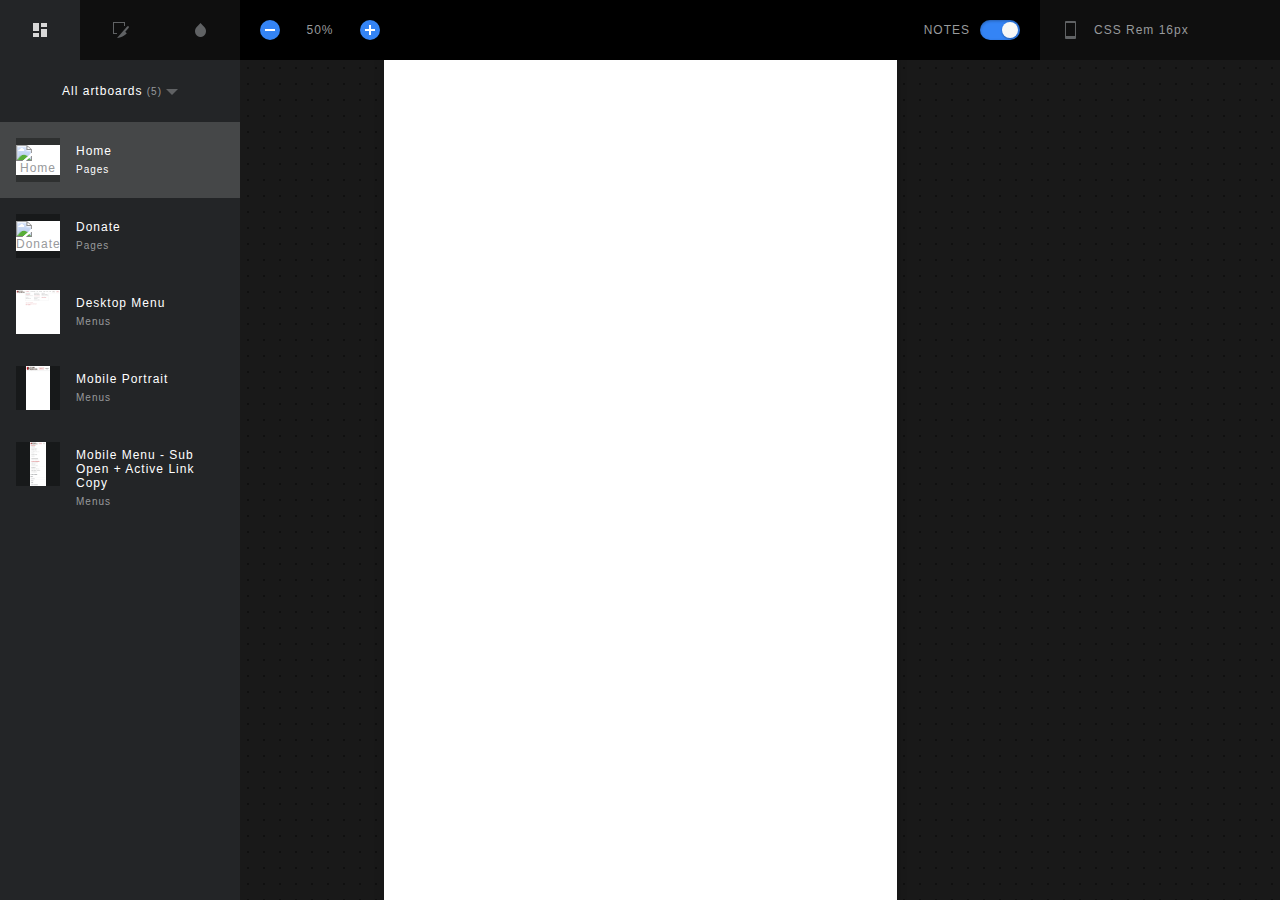
==== commit 24b4693f: "Add open desktop + mobile menus" ====
--- a/index.html
+++ b/index.html
@@ -1559,7 +1559,7 @@
     init.prototype = SMApp.fn;
     window.SMApp = SMApp;
 })(window);
-$(function(){ SMApp({"scale":"16","unit":"rem","colorFormat":"color-hex","artboards":[{"layers":[{"objectID":"98B3CD79-0E58-4D46-AA86-097D05E03734","type":"shape","name":"Mask","rect":{"x":0,"y":5359,"width":1026,"height":500,"maxX":1026,"maxY":5859},"rotation":0,"radius":0,"borders":[],"fills":[],"shadows":[],"opacity":1,"styleName":""},{"objectID":"270D6205-9FDA-408A-8888-77298EE1D329","type":"shape","name":"4.1.2-Who Serves-HERO","rect":{"x":0,"y":5359,"width":1026,"height":500},"rotation":0,"radius":0,"borders":[],"fills":[],"shadows":[],"opacity":1,"styleName":""},{"objectID":"CE73F785-DA4C-4DAD-8CF0-70E00C33E489","type":"shape","name":"Rectangle 5","rect":{"x":208,"y":5463,"width":610,"height":292},"rotation":0,"radius":0,"borders":[],"fills":[{"fillType":"color","color":{"r":255,"g":255,"b":255,"a":1,"color-hex":"#FFFFFF 100%","argb-hex":"#FFFFFFFF","css-rgba":"rgba(255,255,255,1)","ui-color":"(r:1.00 g:1.00 b:1.00 a:1.00)"}}],"shadows":[{"type":"outer","offsetX":0,"offsetY":3,"blurRadius":5,"spread":0,"color":{"r":0,"g":0,"b":0,"a":0.2,"color-hex":"#000000 20%","argb-hex":"#33000000","css-rgba":"rgba(0,0,0,0.2)","ui-color":"(r:0.00 g:0.00 b:0.00 a:0.20)"}}],"opacity":1,"styleName":"Float Box","css":["background: #FFFFFF;","box-shadow: 0 3px 5px 0 rgba(0,0,0,0.20);"]},{"objectID":"2F6934EB-34CE-4E52-AEDE-61EEDC3638B8","type":"text","name":"JOIN OR DONATE TO SU","rect":{"x":249,"y":5601,"width":533.9,"height":64},"rotation":0,"radius":0,"borders":[],"fills":[],"shadows":[],"opacity":1,"styleName":"Alt Head / H2 / Default","content":"JOIN OR DONATE TO SUPPORT OUR TEAMS IN THE FIELD","color":{"r":74,"g":74,"b":74,"a":1,"color-hex":"#4A4A4A 100%","argb-hex":"#FF4A4A4A","css-rgba":"rgba(74,74,74,1)","ui-color":"(r:0.29 g:0.29 b:0.29 a:1.00)"},"fontSize":32,"fontFace":"Klavika-Regular","textAlign":"center","letterSpacing":0.26666659116744995,"lineHeight":38,"css":["font-family: Klavika-Regular;","font-size: 32px;","color: #4A4A4A;","letter-spacing: 0.27px;"]},{"objectID":"B0B8EAA1-6315-4AC2-9603-DBBE313A3E7B","type":"text","name":"Whether you’re a mil","rect":{"x":326,"y":5543,"width":374.6,"height":36},"rotation":0,"radius":0,"borders":[],"fills":[],"shadows":[],"opacity":1,"styleName":"Text: Body","content":"Whether you’re a military veteran or a kickass civilian, it’s time to step up to help communities in need. ","color":{"r":74,"g":74,"b":74,"a":1,"color-hex":"#4A4A4A 100%","argb-hex":"#FF4A4A4A","css-rgba":"rgba(74,74,74,1)","ui-color":"(r:0.29 g:0.29 b:0.29 a:1.00)"},"fontSize":14,"fontFace":"Lato-Regular","textAlign":"center","letterSpacing":0,"lineHeight":18,"css":["font-family: Lato-Regular;","font-size: 14px;","color: #4A4A4A;","line-height: 18px;"]},{"objectID":"B6F4A39D-292F-401E-9E6A-EA4D8F65F687","type":"symbol","name":"TR X","rect":{"x":481,"y":5477,"width":64,"height":64},"rotation":0,"radius":0,"borders":[],"fills":[],"shadows":[],"opacity":1,"styleName":""},{"objectID":"13808D2E-FF43-4479-B251-B58EEC67010F","type":"shape","name":"X","rect":{"x":486,"y":5482,"width":54,"height":54},"rotation":0,"radius":0,"borders":[],"fills":[],"shadows":[],"opacity":1,"styleName":""},{"objectID":"84CFCF6C-52D7-44AE-8E95-BADE629E8996","type":"symbol","name":"Buttons / Outline","rect":{"x":533.5,"y":5682,"width":145.2,"height":36},"rotation":0,"radius":0,"borders":[],"fills":[],"shadows":[],"opacity":1,"styleName":""},{"objectID":"42E0551C-844D-420A-9692-2C60FF501AF5","type":"shape","name":"Button Background","rect":{"x":533.5,"y":5682,"width":145.2,"height":36},"rotation":0,"radius":0,"borders":[{"fillType":"color","position":"inside","thickness":1,"color":{"r":74,"g":74,"b":74,"a":1,"color-hex":"#4A4A4A 100%","argb-hex":"#FF4A4A4A","css-rgba":"rgba(74,74,74,1)","ui-color":"(r:0.29 g:0.29 b:0.29 a:1.00)"}}],"fills":[],"shadows":[],"opacity":1,"styleName":"","css":["border: 1px solid #4A4A4A;"]},{"objectID":"24D592EC-72A5-4AB0-A39A-520D87EE6703","type":"text","name":"CTA","rect":{"x":569.1,"y":5693,"width":75.1,"height":18},"rotation":0,"radius":0,"borders":[],"fills":[],"shadows":[],"opacity":1,"styleName":"Form / Button Label","content":"volunteer","color":{"r":74,"g":74,"b":74,"a":1,"color-hex":"#4A4A4A 100%","argb-hex":"#FF4A4A4A","css-rgba":"rgba(74,74,74,1)","ui-color":"(r:0.29 g:0.29 b:0.29 a:1.00)"},"fontSize":14,"fontFace":"Klavika-Medium","textAlign":"center","letterSpacing":0,"lineHeight":18,"css":["font-family: Klavika-Medium;","font-size: 14px;","color: #4A4A4A;","letter-spacing: 0;"]},{"objectID":"75AC1947-8E4D-4B22-BC6F-54614BDE5A02","type":"symbol","name":"Buttons / Primary","rect":{"x":350.2,"y":5682,"width":145.2,"height":36},"rotation":0,"radius":0,"borders":[],"fills":[],"shadows":[],"opacity":1,"styleName":""},{"objectID":"EC7A786F-77D7-4E3C-80FD-32B099D8E46D","type":"shape","name":"Button Background","rect":{"x":350.2,"y":5682,"width":145.2,"height":36},"rotation":0,"radius":0,"borders":[],"fills":[{"fillType":"color","color":{"r":188,"g":10,"b":15,"a":1,"color-hex":"#BC0A0F 100%","argb-hex":"#FFBC0A0F","css-rgba":"rgba(188,10,15,1)","ui-color":"(r:0.74 g:0.04 b:0.06 a:1.00)"}}],"shadows":[],"opacity":1,"styleName":"","css":["background: #BC0A0F;"]},{"objectID":"CD6C78BC-230F-41C2-8041-829ECCA73478","type":"text","name":"CTA","rect":{"x":397.3,"y":5693,"width":52.1,"height":18},"rotation":0,"radius":0,"borders":[],"fills":[],"shadows":[],"opacity":1,"styleName":"Form / Button Label","content":"DONATE","color":{"r":255,"g":255,"b":255,"a":1,"color-hex":"#FFFFFF 100%","argb-hex":"#FFFFFFFF","css-rgba":"rgba(255,255,255,1)","ui-color":"(r:1.00 g:1.00 b:1.00 a:1.00)"},"fontSize":14,"fontFace":"Klavika-Medium","textAlign":"center","letterSpacing":0,"lineHeight":18,"css":["font-family: Klavika-Medium;","font-size: 14px;","color: #FFFFFF;","letter-spacing: 0;"]},{"objectID":"A4789B49-5153-456C-B3EE-F0C5D6EB2FDE","type":"symbol","name":"Tile / Content - Color BG","rect":{"x":0,"y":4788,"width":684,"height":286},"rotation":0,"radius":0,"borders":[],"fills":[],"shadows":[],"opacity":1,"styleName":""},{"objectID":"1F410EB7-5E46-43E2-B638-D34936BCD182","type":"symbol","name":"Background Color","rect":{"x":0,"y":4788,"width":684,"height":286},"rotation":0,"radius":0,"borders":[],"fills":[],"shadows":[],"opacity":1,"styleName":""},{"objectID":"FF97943F-7FA3-47B8-93D8-40DD64FE7D0C","type":"shape","name":"Rectangle","rect":{"x":0,"y":4788,"width":684,"height":286},"rotation":0,"radius":0,"borders":[],"fills":[{"fillType":"color","color":{"r":255,"g":255,"b":255,"a":1,"color-hex":"#FFFFFF 100%","argb-hex":"#FFFFFFFF","css-rgba":"rgba(255,255,255,1)","ui-color":"(r:1.00 g:1.00 b:1.00 a:1.00)"}}],"shadows":[],"opacity":1,"styleName":"","css":["background: #FFFFFF;"]},{"objectID":"F91112A2-6889-4241-B3BD-0AE5195E08F8","type":"symbol","name":"CTA","rect":{"x":270,"y":5021,"width":145,"height":36},"rotation":0,"radius":0,"borders":[],"fills":[],"shadows":[],"opacity":1,"styleName":""},{"objectID":"39164251-ACA4-41C0-8E1B-6BC3B7EC7A88","type":"text","name":"CTA","rect":{"x":295,"y":5028,"width":85,"height":22},"rotation":0,"radius":0,"borders":[],"fills":[],"shadows":[],"opacity":1,"styleName":"CTA Text Only","content":"Learn More","color":{"r":188,"g":10,"b":15,"a":1,"color-hex":"#BC0A0F 100%","argb-hex":"#FFBC0A0F","css-rgba":"rgba(188,10,15,1)","ui-color":"(r:0.74 g:0.04 b:0.06 a:1.00)"},"fontSize":16,"fontFace":"AvenirNext-Medium","textAlign":"center","letterSpacing":0,"lineHeight":22,"css":["font-family: AvenirNext-Medium;","font-size: 16px;","color: #BC0A0F;","letter-spacing: 0;"]},{"objectID":"5B5CE059-7968-4460-9DB2-F26A5D8E2975","type":"shape","name":"arrow r:0","rect":{"x":386,"y":5034,"width":4,"height":11},"rotation":180,"radius":0,"borders":[{"fillType":"color","position":"center","thickness":2,"color":{"r":188,"g":10,"b":15,"a":1,"color-hex":"#BC0A0F 100%","argb-hex":"#FFBC0A0F","css-rgba":"rgba(188,10,15,1)","ui-color":"(r:0.74 g:0.04 b:0.06 a:1.00)"}}],"fills":[],"shadows":[],"opacity":1,"styleName":"","css":["transform: rotate(-180deg);","border: 2px solid #BC0A0F;"]},{"objectID":"F1FF2C69-198A-4CD7-9C64-7F5B1FCFC6DC","type":"text","name":"White Headline","rect":{"x":211,"y":4927,"width":262,"height":63},"rotation":0,"radius":0,"borders":[],"fills":[],"shadows":[],"opacity":1,"styleName":"Alt Head / H6 / Default","content":"helping to make the\ntransition to civilian\nlife more meaningful","color":{"r":255,"g":255,"b":255,"a":1,"color-hex":"#FFFFFF 100%","argb-hex":"#FFFFFFFF","css-rgba":"rgba(255,255,255,1)","ui-color":"(r:1.00 g:1.00 b:1.00 a:1.00)"},"fontSize":16,"fontFace":"Lato-Regular","textAlign":"center","letterSpacing":0.13333329558372498,"lineHeight":21,"css":["font-family: Lato-Regular;","font-size: 16px;","color: #FFFFFF;","letter-spacing: 0.13px;","line-height: 21px;"]},{"objectID":"28AFC181-5104-4382-860A-4259047B6DDA","type":"text","name":"White Category","rect":{"x":273,"y":4874,"width":139,"height":16},"rotation":0,"radius":0,"borders":[],"fills":[],"shadows":[],"opacity":1,"styleName":"Alt Head / H6 / Default Sub","content":"veteran wellness","color":{"r":255,"g":255,"b":255,"a":1,"color-hex":"#FFFFFF 100%","argb-hex":"#FFFFFFFF","css-rgba":"rgba(255,255,255,1)","ui-color":"(r:1.00 g:1.00 b:1.00 a:1.00)"},"fontSize":12.800000190734863,"fontFace":"Lato-Regular","textAlign":"center","letterSpacing":0.10666663944721222,"lineHeight":16,"css":["font-family: Lato-Regular;","font-size: 12.8px;","color: #FFFFFF;","letter-spacing: 0.11px;"]},{"objectID":"9A832A2F-E0E7-4DAC-BF91-D3C24B495EE4","type":"text","name":"Color Headline","rect":{"x":211,"y":4927,"width":262,"height":63},"rotation":0,"radius":0,"borders":[],"fills":[],"shadows":[],"opacity":1,"styleName":"Alt Head / H6 / Default","content":"helping to make the\ntransition to civilian\nlife more meaningful","color":{"r":74,"g":74,"b":74,"a":1,"color-hex":"#4A4A4A 100%","argb-hex":"#FF4A4A4A","css-rgba":"rgba(74,74,74,1)","ui-color":"(r:0.29 g:0.29 b:0.29 a:1.00)"},"fontSize":16,"fontFace":"Lato-Regular","textAlign":"center","letterSpacing":0.13333329558372498,"lineHeight":21,"css":["font-family: Lato-Regular;","font-size: 16px;","color: #4A4A4A;","letter-spacing: 0.13px;","line-height: 21px;"]},{"objectID":"E96EABF2-EA7C-4AFD-A03C-AD5953F0ED6A","type":"text","name":"Color Category","rect":{"x":273,"y":4874,"width":139,"height":16},"rotation":0,"radius":0,"borders":[],"fills":[],"shadows":[],"opacity":1,"styleName":"Alt Head / H6 / Default Sub","content":"veteran wellness","color":{"r":74,"g":74,"b":74,"a":1,"color-hex":"#4A4A4A 100%","argb-hex":"#FF4A4A4A","css-rgba":"rgba(74,74,74,1)","ui-color":"(r:0.29 g:0.29 b:0.29 a:1.00)"},"fontSize":12.800000190734863,"fontFace":"Lato-Regular","textAlign":"center","letterSpacing":0.10666663944721222,"lineHeight":16,"css":["font-family: Lato-Regular;","font-size: 12.8px;","color: #4A4A4A;","letter-spacing: 0.11px;"]},{"objectID":"3B16A4D2-777D-48AB-B947-F06DEE5404C9","type":"symbol","name":"Icon","rect":{"x":310,"y":4810,"width":64,"height":64},"rotation":0,"radius":0,"borders":[],"fills":[],"shadows":[],"opacity":1,"styleName":""},{"objectID":"660369F6-EB4F-47FC-9EA7-0EA1EC22AD45","type":"shape","name":"Combined Shape","rect":{"x":320,"y":4820,"width":45,"height":45,"maxX":365,"maxY":4865},"rotation":0,"radius":0,"borders":[],"fills":[{"fillType":"color","color":{"r":255,"g":255,"b":255,"a":1,"color-hex":"#FFFFFF 100%","argb-hex":"#FFFFFFFF","css-rgba":"rgba(255,255,255,1)","ui-color":"(r:1.00 g:1.00 b:1.00 a:1.00)"}}],"shadows":[],"opacity":1,"styleName":"","css":["background: #FFFFFF;"]},{"objectID":"D1EF9A91-F004-4D6B-92E6-88C66EA6D4BC","type":"symbol","name":"Color / Blue","rect":{"x":320,"y":4820,"width":45,"height":45},"rotation":0,"radius":0,"borders":[],"fills":[],"shadows":[],"opacity":1,"styleName":""},{"objectID":"F3A71230-0024-462F-AE29-5101E9D31ABA","type":"shape","name":"Rectangle","rect":{"x":320,"y":4820,"width":45,"height":45},"rotation":0,"radius":0,"borders":[],"fills":[{"fillType":"color","color":{"r":188,"g":10,"b":15,"a":1,"color-hex":"#BC0A0F 100%","argb-hex":"#FFBC0A0F","css-rgba":"rgba(188,10,15,1)","ui-color":"(r:0.74 g:0.04 b:0.06 a:1.00)"}}],"shadows":[],"opacity":1,"styleName":"","css":["background: #BC0A0F;"]},{"objectID":"4C3BFA9C-303A-40EE-8DA7-51B27B182B41","type":"symbol","name":"Tile / Content - Image BG","rect":{"x":0,"y":5074,"width":684,"height":286},"rotation":0,"radius":0,"borders":[],"fills":[],"shadows":[],"opacity":1,"styleName":""},{"objectID":"3BD2F5BF-3124-40C0-9235-E869EFE7C798","type":"shape","name":"Background","rect":{"x":0,"y":5074,"width":684,"height":286,"maxX":684,"maxY":5360},"rotation":0,"radius":0,"borders":[],"fills":[{"fillType":"color","color":{"r":0,"g":0,"b":0,"a":0.4000000059604645,"color-hex":"#000000 40%","argb-hex":"#66000000","css-rgba":"rgba(0,0,0,0.4)","ui-color":"(r:0.00 g:0.00 b:0.00 a:0.40)"}}],"shadows":[],"opacity":1,"styleName":"","css":["background: rgba(0,0,0,0.40);"]},{"objectID":"449324C0-9710-499B-AECF-3385DD04AE5D","type":"symbol","name":"CTA","rect":{"x":270,"y":5307,"width":145,"height":36},"rotation":0,"radius":0,"borders":[],"fills":[],"shadows":[],"opacity":1,"styleName":""},{"objectID":"4E3FF45D-4CC0-411C-9F63-FED263406A76","type":"text","name":"CTA","rect":{"x":295.8,"y":5314,"width":85,"height":22},"rotation":0,"radius":0,"borders":[],"fills":[],"shadows":[],"opacity":1,"styleName":"CTA Text Only","content":"Learn More","color":{"r":255,"g":255,"b":255,"a":1,"color-hex":"#FFFFFF 100%","argb-hex":"#FFFFFFFF","css-rgba":"rgba(255,255,255,1)","ui-color":"(r:1.00 g:1.00 b:1.00 a:1.00)"},"fontSize":16,"fontFace":"AvenirNext-Medium","textAlign":"center","letterSpacing":0,"lineHeight":22,"css":["font-family: AvenirNext-Medium;","font-size: 16px;","color: #FFFFFF;","letter-spacing: 0;"]},{"objectID":"6B7BD2D6-23F2-44C7-9C3B-682C33045F06","type":"shape","name":"arrow r:0","rect":{"x":386.8,"y":5320,"width":4,"height":11},"rotation":180,"radius":0,"borders":[{"fillType":"color","position":"center","thickness":2,"color":{"r":255,"g":255,"b":255,"a":1,"color-hex":"#FFFFFF 100%","argb-hex":"#FFFFFFFF","css-rgba":"rgba(255,255,255,1)","ui-color":"(r:1.00 g:1.00 b:1.00 a:1.00)"}}],"fills":[],"shadows":[],"opacity":1,"styleName":"","css":["transform: rotate(-180deg);","border: 2px solid #FFFFFF;"]},{"objectID":"31117399-2E45-4666-9961-CD14A08B5CDE","type":"text","name":"Headline","rect":{"x":211,"y":5213,"width":262,"height":63},"rotation":0,"radius":0,"borders":[],"fills":[],"shadows":[{"type":"outer","offsetX":0,"offsetY":2,"blurRadius":4,"spread":0,"color":{"r":0,"g":0,"b":0,"a":0.5,"color-hex":"#000000 50%","argb-hex":"#80000000","css-rgba":"rgba(0,0,0,0.5)","ui-color":"(r:0.00 g:0.00 b:0.00 a:0.50)"}}],"opacity":1,"styleName":"Alt Head / H6 / White","content":"helping to make the\ntransition to civilian\nlife more meaningful","color":{"r":255,"g":255,"b":255,"a":1,"color-hex":"#FFFFFF 100%","argb-hex":"#FFFFFFFF","css-rgba":"rgba(255,255,255,1)","ui-color":"(r:1.00 g:1.00 b:1.00 a:1.00)"},"fontSize":16,"fontFace":"Lato-Regular","textAlign":"center","letterSpacing":0.13333329558372498,"lineHeight":21,"css":["font-family: Lato-Regular;","font-size: 16px;","color: #FFFFFF;","letter-spacing: 0.13px;","line-height: 21px;","text-shadow: 0 2px 4px rgba(0,0,0,0.50);"]},{"objectID":"EA361F58-C171-42DA-90E1-97AB6EB7A5EA","type":"text","name":"Category","rect":{"x":273,"y":5160,"width":139,"height":16},"rotation":0,"radius":0,"borders":[],"fills":[],"shadows":[{"type":"outer","offsetX":0,"offsetY":2,"blurRadius":4,"spread":0,"color":{"r":0,"g":0,"b":0,"a":0.5,"color-hex":"#000000 50%","argb-hex":"#80000000","css-rgba":"rgba(0,0,0,0.5)","ui-color":"(r:0.00 g:0.00 b:0.00 a:0.50)"}}],"opacity":1,"styleName":"Alt Head / H6 / Default Sub White","content":"Homeowner Story","color":{"r":255,"g":255,"b":255,"a":1,"color-hex":"#FFFFFF 100%","argb-hex":"#FFFFFFFF","css-rgba":"rgba(255,255,255,1)","ui-color":"(r:1.00 g:1.00 b:1.00 a:1.00)"},"fontSize":12.800000190734863,"fontFace":"Lato-Regular","textAlign":"center","letterSpacing":0.10666663944721222,"lineHeight":16,"css":["font-family: Lato-Regular;","font-size: 12.8px;","color: #FFFFFF;","letter-spacing: 0.11px;","text-shadow: 0 2px 4px rgba(0,0,0,0.50);"]},{"objectID":"E0DBC20B-C658-4366-8170-DF55D974E5FB","type":"symbol","name":"Icon","rect":{"x":310,"y":5096,"width":64,"height":64},"rotation":0,"radius":0,"borders":[],"fills":[],"shadows":[],"opacity":1,"styleName":""},{"objectID":"566F6D8C-1383-4557-B63E-E58D347177DD","type":"shape","name":"Combined Shape","rect":{"x":315,"y":5106.7,"width":53.4,"height":41.5},"rotation":0,"radius":0,"borders":[],"fills":[{"fillType":"color","color":{"r":0,"g":105,"b":117,"a":1,"color-hex":"#006975 100%","argb-hex":"#FF006975","css-rgba":"rgba(0,105,117,1)","ui-color":"(r:0.00 g:0.41 b:0.46 a:1.00)"}}],"shadows":[],"opacity":1,"styleName":"","css":["background: #006975;"]},{"objectID":"1F410EB7-5E46-43E2-B638-D34936BCD182","type":"symbol","name":"Color / Blue","rect":{"x":315,"y":5106.7,"width":53.39999999999998,"height":41.5},"rotation":0,"radius":0,"borders":[],"fills":[],"shadows":[],"opacity":1,"styleName":""},{"objectID":"FF97943F-7FA3-47B8-93D8-40DD64FE7D0C","type":"shape","name":"Rectangle","rect":{"x":315,"y":5106.7,"width":53.39999999999998,"height":41.5},"rotation":0,"radius":0,"borders":[],"fills":[{"fillType":"color","color":{"r":255,"g":255,"b":255,"a":1,"color-hex":"#FFFFFF 100%","argb-hex":"#FFFFFFFF","css-rgba":"rgba(255,255,255,1)","ui-color":"(r:1.00 g:1.00 b:1.00 a:1.00)"}}],"shadows":[],"opacity":1,"styleName":"","css":["background: #FFFFFF;"]},{"objectID":"4C3BFA9C-303A-40EE-8DA7-51B27B182B41","type":"symbol","name":"Content Tile","rect":{"x":684,"y":5074,"width":0,"height":-286},"rotation":0,"radius":0,"borders":[],"fills":[],"shadows":[],"opacity":1,"styleName":""},{"objectID":"3BD2F5BF-3124-40C0-9235-E869EFE7C798","type":"shape","name":"Background","rect":{"x":684,"y":4502,"width":342,"height":286,"maxX":1026,"maxY":4788},"rotation":0,"radius":0,"borders":[],"fills":[{"fillType":"color","color":{"r":0,"g":0,"b":0,"a":0.4000000059604645,"color-hex":"#000000 40%","argb-hex":"#66000000","css-rgba":"rgba(0,0,0,0.4)","ui-color":"(r:0.00 g:0.00 b:0.00 a:0.40)"}}],"shadows":[],"opacity":1,"styleName":"","css":["background: rgba(0,0,0,0.40);"]},{"objectID":"449324C0-9710-499B-AECF-3385DD04AE5D","type":"symbol","name":"CTA","rect":{"x":783,"y":4735,"width":145,"height":36},"rotation":0,"radius":0,"borders":[],"fills":[],"shadows":[],"opacity":1,"styleName":""},{"objectID":"4E3FF45D-4CC0-411C-9F63-FED263406A76","type":"text","name":"CTA","rect":{"x":831.3,"y":4742,"width":40,"height":22},"rotation":0,"radius":0,"borders":[],"fills":[],"shadows":[],"opacity":1,"styleName":"CTA Text Only","content":"More","color":{"r":255,"g":255,"b":255,"a":1,"color-hex":"#FFFFFF 100%","argb-hex":"#FFFFFFFF","css-rgba":"rgba(255,255,255,1)","ui-color":"(r:1.00 g:1.00 b:1.00 a:1.00)"},"fontSize":16,"fontFace":"AvenirNext-Medium","textAlign":"center","letterSpacing":0,"lineHeight":22,"css":["font-family: AvenirNext-Medium;","font-size: 16px;","color: #FFFFFF;","letter-spacing: 0;"]},{"objectID":"6B7BD2D6-23F2-44C7-9C3B-682C33045F06","type":"shape","name":"arrow r:0","rect":{"x":899.8,"y":4748,"width":4,"height":11},"rotation":180,"radius":0,"borders":[{"fillType":"color","position":"center","thickness":2,"color":{"r":255,"g":255,"b":255,"a":1,"color-hex":"#FFFFFF 100%","argb-hex":"#FFFFFFFF","css-rgba":"rgba(255,255,255,1)","ui-color":"(r:1.00 g:1.00 b:1.00 a:1.00)"}}],"fills":[],"shadows":[],"opacity":1,"styleName":"","css":["transform: rotate(-180deg);","border: 2px solid #FFFFFF;"]},{"objectID":"31117399-2E45-4666-9961-CD14A08B5CDE","type":"text","name":"Headline","rect":{"x":724,"y":4641,"width":262,"height":63},"rotation":0,"radius":0,"borders":[],"fills":[],"shadows":[{"type":"outer","offsetX":0,"offsetY":2,"blurRadius":4,"spread":0,"color":{"r":0,"g":0,"b":0,"a":0.5,"color-hex":"#000000 50%","argb-hex":"#80000000","css-rgba":"rgba(0,0,0,0.5)","ui-color":"(r:0.00 g:0.00 b:0.00 a:0.50)"}}],"opacity":1,"styleName":"Alt Head / H6 / White","content":"helping to make the\ntransition to civilian\nlife more meaningful","color":{"r":255,"g":255,"b":255,"a":1,"color-hex":"#FFFFFF 100%","argb-hex":"#FFFFFFFF","css-rgba":"rgba(255,255,255,1)","ui-color":"(r:1.00 g:1.00 b:1.00 a:1.00)"},"fontSize":16,"fontFace":"Lato-Regular","textAlign":"center","letterSpacing":0.13333329558372498,"lineHeight":21,"css":["font-family: Lato-Regular;","font-size: 16px;","color: #FFFFFF;","letter-spacing: 0.13px;","line-height: 21px;","text-shadow: 0 2px 4px rgba(0,0,0,0.50);"]},{"objectID":"EA361F58-C171-42DA-90E1-97AB6EB7A5EA","type":"text","name":"Category","rect":{"x":786,"y":4588,"width":139,"height":32},"rotation":0,"radius":0,"borders":[],"fills":[],"shadows":[{"type":"outer","offsetX":0,"offsetY":2,"blurRadius":4,"spread":0,"color":{"r":0,"g":0,"b":0,"a":0.5,"color-hex":"#000000 50%","argb-hex":"#80000000","css-rgba":"rgba(0,0,0,0.5)","ui-color":"(r:0.00 g:0.00 b:0.00 a:0.50)"}}],"opacity":1,"styleName":"Alt Head / H6 / Default Sub White","content":"Greyshirt Reflections","color":{"r":255,"g":255,"b":255,"a":1,"color-hex":"#FFFFFF 100%","argb-hex":"#FFFFFFFF","css-rgba":"rgba(255,255,255,1)","ui-color":"(r:1.00 g:1.00 b:1.00 a:1.00)"},"fontSize":12.800000190734863,"fontFace":"Lato-Regular","textAlign":"center","letterSpacing":0.10666663944721222,"lineHeight":16,"css":["font-family: Lato-Regular;","font-size: 12.8px;","color: #FFFFFF;","letter-spacing: 0.11px;","text-shadow: 0 2px 4px rgba(0,0,0,0.50);"]},{"objectID":"925C6A84-9E3C-4E72-A886-FF6A28D75216","type":"symbol","name":"Icon","rect":{"x":823,"y":4524,"width":64,"height":64},"rotation":0,"radius":0,"borders":[],"fills":[],"shadows":[],"opacity":1,"styleName":""},{"objectID":"50435BE9-07B7-40B0-92CB-86CBE378BBBC","type":"shape","name":"Clip 2","rect":{"x":828,"y":4527.7,"width":29.8,"height":53.3},"rotation":0,"radius":0,"borders":[],"fills":[],"shadows":[],"opacity":1,"styleName":""},{"objectID":"03D01F0E-A754-441F-BF9C-9A4B7F0AD38C","type":"shape","name":"Fill 1","rect":{"x":828,"y":4527.7,"width":29.8,"height":53.3},"rotation":0,"radius":0,"borders":[],"fills":[{"fillType":"color","color":{"r":254,"g":254,"b":254,"a":1,"color-hex":"#FEFEFE 100%","argb-hex":"#FFFEFEFE","css-rgba":"rgba(254,254,254,1)","ui-color":"(r:1.00 g:1.00 b:1.00 a:1.00)"}}],"shadows":[],"opacity":1,"styleName":"","css":["background: #FEFEFE;"]},{"objectID":"40DDD3DC-F53E-41CB-8BAC-34AAE73B292E","type":"shape","name":"Clip 5","rect":{"x":854.7,"y":4527.6,"width":26.7,"height":53.4,"maxX":881.4000000000001,"maxY":4581},"rotation":0,"radius":0,"borders":[],"fills":[],"shadows":[],"opacity":1,"styleName":""},{"objectID":"CCEC4D27-77F8-4B81-A602-0DCAC1A3F754","type":"shape","name":"Fill 4","rect":{"x":854.7,"y":4527.6,"width":26.7,"height":53.4},"rotation":0,"radius":0,"borders":[],"fills":[{"fillType":"color","color":{"r":254,"g":254,"b":254,"a":1,"color-hex":"#FEFEFE 100%","argb-hex":"#FFFEFEFE","css-rgba":"rgba(254,254,254,1)","ui-color":"(r:1.00 g:1.00 b:1.00 a:1.00)"}}],"shadows":[],"opacity":1,"styleName":"","css":["background: #FEFEFE;"]},{"objectID":"4C3BFA9C-303A-40EE-8DA7-51B27B182B41","type":"symbol","name":"Content Tile","rect":{"x":684,"y":4788,"width":342,"height":0},"rotation":0,"radius":0,"borders":[],"fills":[],"shadows":[],"opacity":1,"styleName":""},{"objectID":"3BD2F5BF-3124-40C0-9235-E869EFE7C798","type":"shape","name":"Background","rect":{"x":684,"y":4788,"width":342,"height":572,"maxX":1026,"maxY":5360},"rotation":0,"radius":0,"borders":[],"fills":[{"fillType":"color","color":{"r":0,"g":0,"b":0,"a":0.4000000059604645,"color-hex":"#000000 40%","argb-hex":"#66000000","css-rgba":"rgba(0,0,0,0.4)","ui-color":"(r:0.00 g:0.00 b:0.00 a:0.40)"}}],"shadows":[],"opacity":1,"styleName":"","css":["background: rgba(0,0,0,0.40);"]},{"objectID":"449324C0-9710-499B-AECF-3385DD04AE5D","type":"symbol","name":"CTA","rect":{"x":783,"y":5166.5,"width":145,"height":36},"rotation":0,"radius":0,"borders":[],"fills":[],"shadows":[],"opacity":1,"styleName":""},{"objectID":"4E3FF45D-4CC0-411C-9F63-FED263406A76","type":"text","name":"CTA","rect":{"x":831.3,"y":5173.5,"width":40,"height":22},"rotation":0,"radius":0,"borders":[],"fills":[],"shadows":[],"opacity":1,"styleName":"CTA Text Only","content":"More","color":{"r":255,"g":255,"b":255,"a":1,"color-hex":"#FFFFFF 100%","argb-hex":"#FFFFFFFF","css-rgba":"rgba(255,255,255,1)","ui-color":"(r:1.00 g:1.00 b:1.00 a:1.00)"},"fontSize":16,"fontFace":"AvenirNext-Medium","textAlign":"center","letterSpacing":0,"lineHeight":22,"css":["font-family: AvenirNext-Medium;","font-size: 16px;","color: #FFFFFF;","letter-spacing: 0;"]},{"objectID":"6B7BD2D6-23F2-44C7-9C3B-682C33045F06","type":"shape","name":"arrow r:0","rect":{"x":899.8,"y":5179.5,"width":4,"height":11},"rotation":180,"radius":0,"borders":[{"fillType":"color","position":"center","thickness":2,"color":{"r":255,"g":255,"b":255,"a":1,"color-hex":"#FFFFFF 100%","argb-hex":"#FFFFFFFF","css-rgba":"rgba(255,255,255,1)","ui-color":"(r:1.00 g:1.00 b:1.00 a:1.00)"}}],"fills":[],"shadows":[],"opacity":1,"styleName":"","css":["transform: rotate(-180deg);","border: 2px solid #FFFFFF;"]},{"objectID":"31117399-2E45-4666-9961-CD14A08B5CDE","type":"text","name":"Headline","rect":{"x":724,"y":5072.5,"width":262,"height":63},"rotation":0,"radius":0,"borders":[],"fills":[],"shadows":[{"type":"outer","offsetX":0,"offsetY":2,"blurRadius":4,"spread":0,"color":{"r":0,"g":0,"b":0,"a":0.5,"color-hex":"#000000 50%","argb-hex":"#80000000","css-rgba":"rgba(0,0,0,0.5)","ui-color":"(r:0.00 g:0.00 b:0.00 a:0.50)"}}],"opacity":1,"styleName":"Alt Head / H6 / White","content":"helping to make the\ntransition to civilian\nlife more meaningful","color":{"r":255,"g":255,"b":255,"a":1,"color-hex":"#FFFFFF 100%","argb-hex":"#FFFFFFFF","css-rgba":"rgba(255,255,255,1)","ui-color":"(r:1.00 g:1.00 b:1.00 a:1.00)"},"fontSize":16,"fontFace":"Lato-Regular","textAlign":"center","letterSpacing":0.13333329558372498,"lineHeight":21,"css":["font-family: Lato-Regular;","font-size: 16px;","color: #FFFFFF;","letter-spacing: 0.13px;","line-height: 21px;","text-shadow: 0 2px 4px rgba(0,0,0,0.50);"]},{"objectID":"EA361F58-C171-42DA-90E1-97AB6EB7A5EA","type":"text","name":"Category","rect":{"x":786,"y":5019.5,"width":139,"height":16},"rotation":0,"radius":0,"borders":[],"fills":[],"shadows":[{"type":"outer","offsetX":0,"offsetY":2,"blurRadius":4,"spread":0,"color":{"r":0,"g":0,"b":0,"a":0.5,"color-hex":"#000000 50%","argb-hex":"#80000000","css-rgba":"rgba(0,0,0,0.5)","ui-color":"(r:0.00 g:0.00 b:0.00 a:0.50)"}}],"opacity":1,"styleName":"Alt Head / H6 / Default Sub White","content":"Veteran Wellness","color":{"r":255,"g":255,"b":255,"a":1,"color-hex":"#FFFFFF 100%","argb-hex":"#FFFFFFFF","css-rgba":"rgba(255,255,255,1)","ui-color":"(r:1.00 g:1.00 b:1.00 a:1.00)"},"fontSize":12.800000190734863,"fontFace":"Lato-Regular","textAlign":"center","letterSpacing":0.10666663944721222,"lineHeight":16,"css":["font-family: Lato-Regular;","font-size: 12.8px;","color: #FFFFFF;","letter-spacing: 0.11px;","text-shadow: 0 2px 4px rgba(0,0,0,0.50);"]},{"objectID":"01F8E1B5-25BD-4F29-9FAE-6A952D094682","type":"symbol","name":"Icon","rect":{"x":823,"y":4955.5,"width":64,"height":64},"rotation":0,"radius":0,"borders":[],"fills":[],"shadows":[],"opacity":1,"styleName":""},{"objectID":"D543ACD9-7540-4E19-B5FC-98AA914A5CB3","type":"shape","name":"Fill 1","rect":{"x":830,"y":4964.5,"width":50.4,"height":45.5},"rotation":0,"radius":0,"borders":[],"fills":[{"fillType":"color","color":{"r":255,"g":255,"b":255,"a":1,"color-hex":"#FFFFFF 100%","argb-hex":"#FFFFFFFF","css-rgba":"rgba(255,255,255,1)","ui-color":"(r:1.00 g:1.00 b:1.00 a:1.00)"}}],"shadows":[],"opacity":1,"styleName":"","css":["background: #FFFFFF;"]},{"objectID":"DB5B0105-6582-4E2A-BE52-C54B75C249F8","type":"symbol","name":"Tile / Statistic","rect":{"x":684,"y":4788,"width":0,"height":0},"rotation":0,"radius":0,"borders":[],"fills":[],"shadows":[],"opacity":1,"styleName":""},{"objectID":"D1EF9A91-F004-4D6B-92E6-88C66EA6D4BC","type":"symbol","name":"Background Color","rect":{"x":342,"y":4502,"width":342,"height":286},"rotation":0,"radius":0,"borders":[],"fills":[],"shadows":[],"opacity":1,"styleName":""},{"objectID":"F3A71230-0024-462F-AE29-5101E9D31ABA","type":"shape","name":"Rectangle","rect":{"x":342,"y":4502,"width":342,"height":286},"rotation":0,"radius":0,"borders":[],"fills":[{"fillType":"color","color":{"r":188,"g":10,"b":15,"a":1,"color-hex":"#BC0A0F 100%","argb-hex":"#FFBC0A0F","css-rgba":"rgba(188,10,15,1)","ui-color":"(r:0.74 g:0.04 b:0.06 a:1.00)"}}],"shadows":[],"opacity":1,"styleName":"","css":["background: #BC0A0F;"]},{"objectID":"0EE1974B-80F3-4A10-8030-3ABC42DBA803","type":"text","name":"Percentage of your d","rect":{"x":374,"y":4684,"width":278,"height":41},"rotation":0,"radius":0,"borders":[],"fills":[],"shadows":[],"opacity":1,"styleName":"Alt Head / H6 / White","content":"Percentage of your donation that goes directly to operations on the ground","color":{"r":255,"g":255,"b":255,"a":1,"color-hex":"#FFFFFF 100%","argb-hex":"#FFFFFFFF","css-rgba":"rgba(255,255,255,1)","ui-color":"(r:1.00 g:1.00 b:1.00 a:1.00)"},"fontSize":16,"fontFace":"Lato-Regular","textAlign":"center","letterSpacing":0.13333329558372498,"lineHeight":21,"css":["font-family: Lato-Regular;","font-size: 16px;","color: #FFFFFF;","letter-spacing: 0.13px;","line-height: 21px;"]},{"objectID":"449324C0-9710-499B-AECF-3385DD04AE5D","type":"symbol","name":"CTA white copy","rect":{"x":441,"y":4731,"width":145,"height":36},"rotation":0,"radius":0,"borders":[],"fills":[],"shadows":[],"opacity":1,"styleName":""},{"objectID":"4E3FF45D-4CC0-411C-9F63-FED263406A76","type":"text","name":"CTA","rect":{"x":489.3,"y":4738,"width":40,"height":22},"rotation":0,"radius":0,"borders":[],"fills":[],"shadows":[],"opacity":1,"styleName":"CTA Text Only","content":"More","color":{"r":255,"g":255,"b":255,"a":1,"color-hex":"#FFFFFF 100%","argb-hex":"#FFFFFFFF","css-rgba":"rgba(255,255,255,1)","ui-color":"(r:1.00 g:1.00 b:1.00 a:1.00)"},"fontSize":16,"fontFace":"AvenirNext-Medium","textAlign":"center","letterSpacing":0,"lineHeight":22,"css":["font-family: AvenirNext-Medium;","font-size: 16px;","color: #FFFFFF;","letter-spacing: 0;"]},{"objectID":"6B7BD2D6-23F2-44C7-9C3B-682C33045F06","type":"shape","name":"arrow r:0","rect":{"x":557.8,"y":4744,"width":4,"height":11},"rotation":180,"radius":0,"borders":[{"fillType":"color","position":"center","thickness":2,"color":{"r":255,"g":255,"b":255,"a":1,"color-hex":"#FFFFFF 100%","argb-hex":"#FFFFFFFF","css-rgba":"rgba(255,255,255,1)","ui-color":"(r:1.00 g:1.00 b:1.00 a:1.00)"}}],"fills":[],"shadows":[],"opacity":1,"styleName":"","css":["transform: rotate(-180deg);","border: 2px solid #FFFFFF;"]},{"objectID":"CCAFD128-15AF-4969-9CFA-C8B9D99137C8","type":"symbol","name":"Pie Chart","rect":{"x":448,"y":4508,"width":130,"height":130},"rotation":0,"radius":0,"borders":[],"fills":[],"shadows":[],"opacity":1,"styleName":""},{"objectID":"065246B2-09CE-4D7D-8F28-E5A09D36250B","type":"shape","name":"Fill 1","rect":{"x":458.2,"y":4518.2,"width":109.7,"height":109.7},"rotation":0,"radius":0,"borders":[],"fills":[{"fillType":"color","color":{"r":255,"g":255,"b":255,"a":1,"color-hex":"#FFFFFF 100%","argb-hex":"#FFFFFFFF","css-rgba":"rgba(255,255,255,1)","ui-color":"(r:1.00 g:1.00 b:1.00 a:1.00)"}}],"shadows":[],"opacity":1,"styleName":"","css":["background: #FFFFFF;"]},{"objectID":"F3870E9A-6E5F-4AC9-94F7-16CEC974364D","type":"text","name":"95%","rect":{"x":469,"y":4651,"width":89,"height":24},"rotation":0,"radius":0,"borders":[],"fills":[],"shadows":[],"opacity":1,"styleName":"Alt Head / H5 / White","content":"95%","color":{"r":255,"g":255,"b":255,"a":1,"color-hex":"#FFFFFF 100%","argb-hex":"#FFFFFFFF","css-rgba":"rgba(255,255,255,1)","ui-color":"(r:1.00 g:1.00 b:1.00 a:1.00)"},"fontSize":20,"fontFace":"Lato-Bold","textAlign":"center","letterSpacing":0.1666666,"lineHeight":24,"css":["font-family: Lato-Bold;","font-size: 20px;","color: #FFFFFF;","letter-spacing: 0.17px;"]},{"objectID":"4C3BFA9C-303A-40EE-8DA7-51B27B182B41","type":"symbol","name":"Tile","rect":{"x":0,"y":4502,"width":342,"height":286},"rotation":0,"radius":0,"borders":[],"fills":[],"shadows":[],"opacity":1,"styleName":""},{"objectID":"3BD2F5BF-3124-40C0-9235-E869EFE7C798","type":"shape","name":"Background","rect":{"x":0,"y":4502,"width":342,"height":286,"maxX":342,"maxY":4788},"rotation":0,"radius":0,"borders":[],"fills":[{"fillType":"color","color":{"r":0,"g":0,"b":0,"a":0.4000000059604645,"color-hex":"#000000 40%","argb-hex":"#66000000","css-rgba":"rgba(0,0,0,0.4)","ui-color":"(r:0.00 g:0.00 b:0.00 a:0.40)"}}],"shadows":[],"opacity":1,"styleName":"","css":["background: rgba(0,0,0,0.40);"]},{"objectID":"449324C0-9710-499B-AECF-3385DD04AE5D","type":"symbol","name":"CTA","rect":{"x":99,"y":4735,"width":145,"height":36},"rotation":0,"radius":0,"borders":[],"fills":[],"shadows":[],"opacity":1,"styleName":""},{"objectID":"4E3FF45D-4CC0-411C-9F63-FED263406A76","type":"text","name":"CTA","rect":{"x":147.3,"y":4742,"width":40,"height":22},"rotation":0,"radius":0,"borders":[],"fills":[],"shadows":[],"opacity":1,"styleName":"CTA Text Only","content":"More","color":{"r":255,"g":255,"b":255,"a":1,"color-hex":"#FFFFFF 100%","argb-hex":"#FFFFFFFF","css-rgba":"rgba(255,255,255,1)","ui-color":"(r:1.00 g:1.00 b:1.00 a:1.00)"},"fontSize":16,"fontFace":"AvenirNext-Medium","textAlign":"center","letterSpacing":0,"lineHeight":22,"css":["font-family: AvenirNext-Medium;","font-size: 16px;","color: #FFFFFF;","letter-spacing: 0;"]},{"objectID":"6B7BD2D6-23F2-44C7-9C3B-682C33045F06","type":"shape","name":"arrow r:0","rect":{"x":215.8,"y":4748,"width":4,"height":11},"rotation":180,"radius":0,"borders":[{"fillType":"color","position":"center","thickness":2,"color":{"r":255,"g":255,"b":255,"a":1,"color-hex":"#FFFFFF 100%","argb-hex":"#FFFFFFFF","css-rgba":"rgba(255,255,255,1)","ui-color":"(r:1.00 g:1.00 b:1.00 a:1.00)"}}],"fills":[],"shadows":[],"opacity":1,"styleName":"","css":["transform: rotate(-180deg);","border: 2px solid #FFFFFF;"]},{"objectID":"31117399-2E45-4666-9961-CD14A08B5CDE","type":"text","name":"Headline","rect":{"x":40,"y":4641,"width":262,"height":63},"rotation":0,"radius":0,"borders":[],"fills":[],"shadows":[{"type":"outer","offsetX":0,"offsetY":2,"blurRadius":4,"spread":0,"color":{"r":0,"g":0,"b":0,"a":0.5,"color-hex":"#000000 50%","argb-hex":"#80000000","css-rgba":"rgba(0,0,0,0.5)","ui-color":"(r:0.00 g:0.00 b:0.00 a:0.50)"}}],"opacity":1,"styleName":"Alt Head / H6 / White","content":"helping to make the\ntransition to civilian\nlife more meaningful","color":{"r":255,"g":255,"b":255,"a":1,"color-hex":"#FFFFFF 100%","argb-hex":"#FFFFFFFF","css-rgba":"rgba(255,255,255,1)","ui-color":"(r:1.00 g:1.00 b:1.00 a:1.00)"},"fontSize":16,"fontFace":"Lato-Regular","textAlign":"center","letterSpacing":0.13333329558372498,"lineHeight":21,"css":["font-family: Lato-Regular;","font-size: 16px;","color: #FFFFFF;","letter-spacing: 0.13px;","line-height: 21px;","text-shadow: 0 2px 4px rgba(0,0,0,0.50);"]},{"objectID":"EA361F58-C171-42DA-90E1-97AB6EB7A5EA","type":"text","name":"Category","rect":{"x":102,"y":4588,"width":139,"height":16},"rotation":0,"radius":0,"borders":[],"fills":[],"shadows":[{"type":"outer","offsetX":0,"offsetY":2,"blurRadius":4,"spread":0,"color":{"r":0,"g":0,"b":0,"a":0.5,"color-hex":"#000000 50%","argb-hex":"#80000000","css-rgba":"rgba(0,0,0,0.5)","ui-color":"(r:0.00 g:0.00 b:0.00 a:0.50)"}}],"opacity":1,"styleName":"Alt Head / H6 / Default Sub White","content":"veteran wellness","color":{"r":255,"g":255,"b":255,"a":1,"color-hex":"#FFFFFF 100%","argb-hex":"#FFFFFFFF","css-rgba":"rgba(255,255,255,1)","ui-color":"(r:1.00 g:1.00 b:1.00 a:1.00)"},"fontSize":12.800000190734863,"fontFace":"Lato-Regular","textAlign":"center","letterSpacing":0.10666663944721222,"lineHeight":16,"css":["font-family: Lato-Regular;","font-size: 12.8px;","color: #FFFFFF;","letter-spacing: 0.11px;","text-shadow: 0 2px 4px rgba(0,0,0,0.50);"]},{"objectID":"01F8E1B5-25BD-4F29-9FAE-6A952D094682","type":"symbol","name":"Icon","rect":{"x":139,"y":4524,"width":64,"height":64},"rotation":0,"radius":0,"borders":[],"fills":[],"shadows":[],"opacity":1,"styleName":""},{"objectID":"D543ACD9-7540-4E19-B5FC-98AA914A5CB3","type":"shape","name":"Fill 1","rect":{"x":146,"y":4533,"width":50.4,"height":45.5},"rotation":0,"radius":0,"borders":[],"fills":[{"fillType":"color","color":{"r":255,"g":255,"b":255,"a":1,"color-hex":"#FFFFFF 100%","argb-hex":"#FFFFFFFF","css-rgba":"rgba(255,255,255,1)","ui-color":"(r:1.00 g:1.00 b:1.00 a:1.00)"}}],"shadows":[],"opacity":1,"styleName":"","css":["background: #FFFFFF;"]},{"objectID":"9F4258C4-9492-4F5E-A63A-140CC7CD5A6E","type":"text","name":"Current Operations","rect":{"x":352,"y":4502,"width":-10,"height":-358},"rotation":0,"radius":0,"borders":[],"fills":[],"shadows":[],"opacity":1,"styleName":"Alt Head / H2 / Default","content":"Current Operations","color":{"r":74,"g":74,"b":74,"a":1,"color-hex":"#4A4A4A 100%","argb-hex":"#FF4A4A4A","css-rgba":"rgba(74,74,74,1)","ui-color":"(r:0.29 g:0.29 b:0.29 a:1.00)"},"fontSize":32,"fontFace":"Klavika-Regular","textAlign":"center","letterSpacing":0.26666659116744995,"lineHeight":38,"css":["font-family: Klavika-Regular;","font-size: 32px;","color: #4A4A4A;","letter-spacing: 0.27px;"]},{"objectID":"967602AC-BED3-4B0F-8A7A-EED5CCF67679","type":"shape","name":"Mask","rect":{"x":0,"y":3792,"width":1026,"height":279,"maxX":1026,"maxY":4071},"rotation":0,"radius":0,"borders":[],"fills":[],"shadows":[],"opacity":1,"styleName":""},{"objectID":"A1DD0003-6227-4218-BEA4-E56C65015E55","type":"shape","name":"Screen Shot 2017-08-04 at 9.59.22 AM","rect":{"x":0,"y":3792,"width":1026,"height":279},"rotation":0,"radius":0,"borders":[],"fills":[],"shadows":[],"opacity":1,"styleName":""},{"objectID":"9C5AA150-646B-4A3D-8963-4FC531985AA9","type":"shape","name":"Rectangle 6","rect":{"x":0,"y":3792,"width":1026,"height":279},"rotation":0,"radius":0,"borders":[],"fills":[{"fillType":"color","color":{"r":78,"g":78,"b":78,"a":0.75,"color-hex":"#4E4E4E 75%","argb-hex":"#BF4E4E4E","css-rgba":"rgba(78,78,78,0.75)","ui-color":"(r:0.31 g:0.30 b:0.30 a:0.75)"}}],"shadows":[],"opacity":1,"styleName":"","css":["background: rgba(78,78,78,0.75);"]},{"objectID":"7C4CFE9C-6A5F-45F9-B800-D00D60482807","type":"text","name":"14","rect":{"x":316.7,"y":3898,"width":43.1,"height":44},"rotation":0,"radius":0,"borders":[],"fills":[],"shadows":[],"opacity":1,"styleName":"Headline / H1","content":"14","color":{"r":255,"g":255,"b":255,"a":1,"color-hex":"#FFFFFF 100%","argb-hex":"#FFFFFFFF","css-rgba":"rgba(255,255,255,1)","ui-color":"(r:1.00 g:1.00 b:1.00 a:1.00)"},"fontSize":36,"fontFace":"Lato-Bold","textAlign":"left","letterSpacing":0.10000000149011612,"lineHeight":44,"css":["font-family: Lato-Bold;","font-size: 36px;","color: #FFFFFF;","letter-spacing: 0.1px;"]},{"objectID":"9EDFF61F-0DC3-437A-983E-25AEC470ACAF","type":"text","name":"field operations","rect":{"x":283,"y":3948,"width":112.2,"height":15},"rotation":0,"radius":0,"borders":[],"fills":[],"shadows":[],"opacity":1,"styleName":"Headline / H4 WHITE","content":"field operations","color":{"r":255,"g":255,"b":255,"a":1,"color-hex":"#FFFFFF 100%","argb-hex":"#FFFFFFFF","css-rgba":"rgba(255,255,255,1)","ui-color":"(r:1.00 g:1.00 b:1.00 a:1.00)"},"fontSize":12,"fontFace":"Lato-Bold","textAlign":"center","letterSpacing":0.1000000014901161,"lineHeight":15,"css":["font-family: Lato-Bold;","font-size: 12px;","color: #FFFFFF;","letter-spacing: 0.1px;"]},{"objectID":"2DC6A2C8-3FAC-4898-B88C-8824A7E62419","type":"text","name":"greyshirts deployed","rect":{"x":443.3,"y":3948,"width":138.3,"height":15},"rotation":0,"radius":0,"borders":[],"fills":[],"shadows":[],"opacity":1,"styleName":"Headline / H4 WHITE","content":"greyshirts deployed","color":{"r":255,"g":255,"b":255,"a":1,"color-hex":"#FFFFFF 100%","argb-hex":"#FFFFFFFF","css-rgba":"rgba(255,255,255,1)","ui-color":"(r:1.00 g:1.00 b:1.00 a:1.00)"},"fontSize":12,"fontFace":"Lato-Bold","textAlign":"center","letterSpacing":0.1000000014901161,"lineHeight":15,"css":["font-family: Lato-Bold;","font-size: 12px;","color: #FFFFFF;","letter-spacing: 0.1px;"]},{"objectID":"2083B189-9C4B-410F-8E0D-7A056981F227","type":"text","name":"work orders complete","rect":{"x":605.3,"y":3948,"width":165.3,"height":15},"rotation":0,"radius":0,"borders":[],"fills":[],"shadows":[],"opacity":1,"styleName":"Headline / H4 WHITE","content":"work orders completed","color":{"r":255,"g":255,"b":255,"a":1,"color-hex":"#FFFFFF 100%","argb-hex":"#FFFFFFFF","css-rgba":"rgba(255,255,255,1)","ui-color":"(r:1.00 g:1.00 b:1.00 a:1.00)"},"fontSize":12,"fontFace":"Lato-Bold","textAlign":"center","letterSpacing":0.1000000014901161,"lineHeight":15,"css":["font-family: Lato-Bold;","font-size: 12px;","color: #FFFFFF;","letter-spacing: 0.1px;"]},{"objectID":"449324C0-9710-499B-AECF-3385DD04AE5D","type":"symbol","name":"CTA / Learn More White","rect":{"x":395,"y":4001,"width":236,"height":36},"rotation":0,"radius":0,"borders":[],"fills":[],"shadows":[],"opacity":1,"styleName":""},{"objectID":"4E3FF45D-4CC0-411C-9F63-FED263406A76","type":"text","name":"CTA","rect":{"x":336.9,"y":4008,"width":338.5,"height":22},"rotation":0,"radius":0,"borders":[],"fills":[],"shadows":[],"opacity":1,"styleName":"CTA Text Only","content":"See Our Current Operations","color":{"r":255,"g":255,"b":255,"a":1,"color-hex":"#FFFFFF 100%","argb-hex":"#FFFFFFFF","css-rgba":"rgba(255,255,255,1)","ui-color":"(r:1.00 g:1.00 b:1.00 a:1.00)"},"fontSize":16,"fontFace":"AvenirNext-Medium","textAlign":"center","letterSpacing":0,"lineHeight":22,"css":["font-family: AvenirNext-Medium;","font-size: 16px;","color: #FFFFFF;","letter-spacing: 0;"]},{"objectID":"6B7BD2D6-23F2-44C7-9C3B-682C33045F06","type":"shape","name":"arrow r:0","rect":{"x":586.4,"y":4014,"width":4,"height":11},"rotation":180,"radius":0,"borders":[{"fillType":"color","position":"center","thickness":2,"color":{"r":255,"g":255,"b":255,"a":1,"color-hex":"#FFFFFF 100%","argb-hex":"#FFFFFFFF","css-rgba":"rgba(255,255,255,1)","ui-color":"(r:1.00 g:1.00 b:1.00 a:1.00)"}}],"fills":[],"shadows":[],"opacity":1,"styleName":"","css":["transform: rotate(-180deg);","border: 2px solid #FFFFFF;"]},{"objectID":"1CF9BA5A-6144-4B25-93A0-A4716B057227","type":"text","name":"OUR IMPACT IN THE LA","rect":{"x":272,"y":3840,"width":482,"height":32},"rotation":0,"radius":0,"borders":[],"fills":[],"shadows":[],"opacity":1,"styleName":"Alt Head / H2 / White","content":"OUR IMPACT IN THE LAST 90 DAYS:","color":{"r":255,"g":255,"b":255,"a":1,"color-hex":"#FFFFFF 100%","argb-hex":"#FFFFFFFF","css-rgba":"rgba(255,255,255,1)","ui-color":"(r:1.00 g:1.00 b:1.00 a:1.00)"},"fontSize":32,"fontFace":"Klavika-Regular","textAlign":"left","letterSpacing":0.2666666,"lineHeight":38,"css":["font-family: Klavika-Regular;","font-size: 32px;","color: #FFFFFF;","letter-spacing: 0.27px;"]},{"objectID":"E6731F65-3AB0-4E67-A021-188E691550E1","type":"shape","name":"Rectangle 2","rect":{"x":45,"y":3542,"width":930,"height":220},"rotation":0,"radius":0,"borders":[],"fills":[{"fillType":"color","color":{"r":255,"g":255,"b":255,"a":1,"color-hex":"#FFFFFF 100%","argb-hex":"#FFFFFFFF","css-rgba":"rgba(255,255,255,1)","ui-color":"(r:1.00 g:1.00 b:1.00 a:1.00)"}}],"shadows":[{"type":"outer","offsetX":0,"offsetY":3,"blurRadius":5,"spread":0,"color":{"r":0,"g":0,"b":0,"a":0.2,"color-hex":"#000000 20%","argb-hex":"#33000000","css-rgba":"rgba(0,0,0,0.2)","ui-color":"(r:0.00 g:0.00 b:0.00 a:0.20)"}}],"opacity":1,"styleName":"Float Box","css":["background: #FFFFFF;","box-shadow: 0 3px 5px 0 rgba(0,0,0,0.20);"]},{"objectID":"84CFCF6C-52D7-44AE-8E95-BADE629E8996","type":"symbol","name":"Buttons / Outline","rect":{"x":439,"y":3707,"width":145,"height":36},"rotation":0,"radius":0,"borders":[],"fills":[],"shadows":[],"opacity":1,"styleName":""},{"objectID":"42E0551C-844D-420A-9692-2C60FF501AF5","type":"shape","name":"Button Background","rect":{"x":439,"y":3707,"width":145,"height":36},"rotation":0,"radius":0,"borders":[{"fillType":"color","position":"inside","thickness":1,"color":{"r":74,"g":74,"b":74,"a":1,"color-hex":"#4A4A4A 100%","argb-hex":"#FF4A4A4A","css-rgba":"rgba(74,74,74,1)","ui-color":"(r:0.29 g:0.29 b:0.29 a:1.00)"}}],"fills":[],"shadows":[],"opacity":1,"styleName":"","css":["border: 1px solid #4A4A4A;"]},{"objectID":"24D592EC-72A5-4AB0-A39A-520D87EE6703","type":"text","name":"CTA","rect":{"x":460.5,"y":3718,"width":103,"height":18},"rotation":0,"radius":0,"borders":[],"fills":[],"shadows":[],"opacity":1,"styleName":"Form / Button Label","content":"SEE OUR IMPACT","color":{"r":74,"g":74,"b":74,"a":1,"color-hex":"#4A4A4A 100%","argb-hex":"#FF4A4A4A","css-rgba":"rgba(74,74,74,1)","ui-color":"(r:0.29 g:0.29 b:0.29 a:1.00)"},"fontSize":14,"fontFace":"Klavika-Medium","textAlign":"center","letterSpacing":0,"lineHeight":18,"css":["font-family: Klavika-Medium;","font-size: 14px;","color: #4A4A4A;","letter-spacing: 0;"]},{"objectID":"4F7AAABB-5467-4F10-863D-40DFA1496DCB","type":"text","name":"2","rect":{"x":127,"y":3637,"width":21,"height":44},"rotation":0,"radius":0,"borders":[],"fills":[],"shadows":[],"opacity":1,"styleName":"Headline / H1","content":"2","color":{"r":74,"g":74,"b":74,"a":1,"color-hex":"#4A4A4A 100%","argb-hex":"#FF4A4A4A","css-rgba":"rgba(74,74,74,1)","ui-color":"(r:0.29 g:0.29 b:0.29 a:1.00)"},"fontSize":36,"fontFace":"Lato-Bold","textAlign":"left","letterSpacing":0.10000000149011612,"lineHeight":44,"css":["font-family: Lato-Bold;","font-size: 36px;","color: #4A4A4A;","letter-spacing: 0.1px;"]},{"objectID":"9020225C-1018-49A0-BAC5-6096575C0858","type":"text","name":"earthquakes","rect":{"x":94,"y":3624,"width":88,"height":15},"rotation":0,"radius":0,"borders":[],"fills":[],"shadows":[],"opacity":1,"styleName":"Headline / H4","content":"earthquakes","color":{"r":74,"g":74,"b":74,"a":1,"color-hex":"#4A4A4A 100%","argb-hex":"#FF4A4A4A","css-rgba":"rgba(74,74,74,1)","ui-color":"(r:0.29 g:0.29 b:0.29 a:1.00)"},"fontSize":12,"fontFace":"Lato-Regular","textAlign":"left","letterSpacing":0.10000000149011612,"lineHeight":15,"css":["font-family: Lato-Regular;","font-size: 12px;","color: #4A4A4A;","letter-spacing: 0.1px;"]},{"objectID":"D0E1BA74-1A99-4A7D-A1BC-0711EF7C0765","type":"text","name":"61","rect":{"x":241,"y":3637,"width":42,"height":44},"rotation":0,"radius":0,"borders":[],"fills":[],"shadows":[],"opacity":1,"styleName":"Headline / H1","content":"61","color":{"r":74,"g":74,"b":74,"a":1,"color-hex":"#4A4A4A 100%","argb-hex":"#FF4A4A4A","css-rgba":"rgba(74,74,74,1)","ui-color":"(r:0.29 g:0.29 b:0.29 a:1.00)"},"fontSize":36,"fontFace":"Lato-Bold","textAlign":"left","letterSpacing":0.10000000149011612,"lineHeight":44,"css":["font-family: Lato-Bold;","font-size: 36px;","color: #4A4A4A;","letter-spacing: 0.1px;"]},{"objectID":"7513ED9B-CC0F-42DE-899D-9662532BA24C","type":"text","name":"floods","rect":{"x":238,"y":3624,"width":48,"height":15},"rotation":0,"radius":0,"borders":[],"fills":[],"shadows":[],"opacity":1,"styleName":"Headline / H4","content":"floods","color":{"r":74,"g":74,"b":74,"a":1,"color-hex":"#4A4A4A 100%","argb-hex":"#FF4A4A4A","css-rgba":"rgba(74,74,74,1)","ui-color":"(r:0.29 g:0.29 b:0.29 a:1.00)"},"fontSize":12,"fontFace":"Lato-Regular","textAlign":"left","letterSpacing":0.10000000149011612,"lineHeight":15,"css":["font-family: Lato-Regular;","font-size: 12px;","color: #4A4A4A;","letter-spacing: 0.1px;"]},{"objectID":"CC58BC38-BEC0-4907-88B7-A9279597934F","type":"text","name":"14","rect":{"x":365,"y":3637,"width":42,"height":44},"rotation":0,"radius":0,"borders":[],"fills":[],"shadows":[],"opacity":1,"styleName":"Headline / H1","content":"14","color":{"r":74,"g":74,"b":74,"a":1,"color-hex":"#4A4A4A 100%","argb-hex":"#FF4A4A4A","css-rgba":"rgba(74,74,74,1)","ui-color":"(r:0.29 g:0.29 b:0.29 a:1.00)"},"fontSize":36,"fontFace":"Lato-Bold","textAlign":"left","letterSpacing":0.10000000149011612,"lineHeight":44,"css":["font-family: Lato-Bold;","font-size: 36px;","color: #4A4A4A;","letter-spacing: 0.1px;"]},{"objectID":"AB9A3838-5881-48D9-9C6F-62706A88EB9E","type":"text","name":"hurricanes","rect":{"x":348,"y":3624,"width":77,"height":15},"rotation":0,"radius":0,"borders":[],"fills":[],"shadows":[],"opacity":1,"styleName":"Headline / H4","content":"hurricanes","color":{"r":74,"g":74,"b":74,"a":1,"color-hex":"#4A4A4A 100%","argb-hex":"#FF4A4A4A","css-rgba":"rgba(74,74,74,1)","ui-color":"(r:0.29 g:0.29 b:0.29 a:1.00)"},"fontSize":12,"fontFace":"Lato-Regular","textAlign":"left","letterSpacing":0.10000000149011612,"lineHeight":15,"css":["font-family: Lato-Regular;","font-size: 12px;","color: #4A4A4A;","letter-spacing: 0.1px;"]},{"objectID":"E0A58D51-EFEC-46D7-BC92-3E6B490194B3","type":"text","name":"30","rect":{"x":489,"y":3637,"width":42,"height":44},"rotation":0,"radius":0,"borders":[],"fills":[],"shadows":[],"opacity":1,"styleName":"Headline / H1","content":"30","color":{"r":74,"g":74,"b":74,"a":1,"color-hex":"#4A4A4A 100%","argb-hex":"#FF4A4A4A","css-rgba":"rgba(74,74,74,1)","ui-color":"(r:0.29 g:0.29 b:0.29 a:1.00)"},"fontSize":36,"fontFace":"Lato-Bold","textAlign":"left","letterSpacing":0.10000000149011612,"lineHeight":44,"css":["font-family: Lato-Bold;","font-size: 36px;","color: #4A4A4A;","letter-spacing: 0.1px;"]},{"objectID":"21BF3510-8CEE-44C4-B72D-BAB40BA1E6CA","type":"text","name":"severe weather","rect":{"x":458,"y":3624,"width":105,"height":15},"rotation":0,"radius":0,"borders":[],"fills":[],"shadows":[],"opacity":1,"styleName":"Headline / H4","content":"severe weather","color":{"r":74,"g":74,"b":74,"a":1,"color-hex":"#4A4A4A 100%","argb-hex":"#FF4A4A4A","css-rgba":"rgba(74,74,74,1)","ui-color":"(r:0.29 g:0.29 b:0.29 a:1.00)"},"fontSize":12,"fontFace":"Lato-Regular","textAlign":"left","letterSpacing":0.10000000149011612,"lineHeight":15,"css":["font-family: Lato-Regular;","font-size: 12px;","color: #4A4A4A;","letter-spacing: 0.1px;"]},{"objectID":"20CAC739-52C2-4C95-8966-C63CCD922025","type":"text","name":"40","rect":{"x":613,"y":3637,"width":42,"height":44},"rotation":0,"radius":0,"borders":[],"fills":[],"shadows":[],"opacity":1,"styleName":"Headline / H1","content":"40","color":{"r":74,"g":74,"b":74,"a":1,"color-hex":"#4A4A4A 100%","argb-hex":"#FF4A4A4A","css-rgba":"rgba(74,74,74,1)","ui-color":"(r:0.29 g:0.29 b:0.29 a:1.00)"},"fontSize":36,"fontFace":"Lato-Bold","textAlign":"left","letterSpacing":0.10000000149011612,"lineHeight":44,"css":["font-family: Lato-Bold;","font-size: 36px;","color: #4A4A4A;","letter-spacing: 0.1px;"]},{"objectID":"58855CA6-7A6F-4662-88BA-BBDD658291DF","type":"text","name":"tornado","rect":{"x":603,"y":3624,"width":61,"height":15},"rotation":0,"radius":0,"borders":[],"fills":[],"shadows":[],"opacity":1,"styleName":"Headline / H4","content":"tornado","color":{"r":74,"g":74,"b":74,"a":1,"color-hex":"#4A4A4A 100%","argb-hex":"#FF4A4A4A","css-rgba":"rgba(74,74,74,1)","ui-color":"(r:0.29 g:0.29 b:0.29 a:1.00)"},"fontSize":12,"fontFace":"Lato-Regular","textAlign":"left","letterSpacing":0.10000000149011612,"lineHeight":15,"css":["font-family: Lato-Regular;","font-size: 12px;","color: #4A4A4A;","letter-spacing: 0.1px;"]},{"objectID":"F4BCF82C-1ECA-499E-A723-1B14183D0048","type":"text","name":"19","rect":{"x":737,"y":3637,"width":42,"height":44},"rotation":0,"radius":0,"borders":[],"fills":[],"shadows":[],"opacity":1,"styleName":"Headline / H1","content":"19","color":{"r":74,"g":74,"b":74,"a":1,"color-hex":"#4A4A4A 100%","argb-hex":"#FF4A4A4A","css-rgba":"rgba(74,74,74,1)","ui-color":"(r:0.29 g:0.29 b:0.29 a:1.00)"},"fontSize":36,"fontFace":"Lato-Bold","textAlign":"left","letterSpacing":0.10000000149011612,"lineHeight":44,"css":["font-family: Lato-Bold;","font-size: 36px;","color: #4A4A4A;","letter-spacing: 0.1px;"]},{"objectID":"F05704D6-845E-4983-9CC1-40FBF2F3DE85","type":"text","name":"wildfires","rect":{"x":727,"y":3624,"width":64,"height":15},"rotation":0,"radius":0,"borders":[],"fills":[],"shadows":[],"opacity":1,"styleName":"Headline / H4","content":"wildfires","color":{"r":74,"g":74,"b":74,"a":1,"color-hex":"#4A4A4A 100%","argb-hex":"#FF4A4A4A","css-rgba":"rgba(74,74,74,1)","ui-color":"(r:0.29 g:0.29 b:0.29 a:1.00)"},"fontSize":12,"fontFace":"Lato-Regular","textAlign":"left","letterSpacing":0.10000000149011612,"lineHeight":15,"css":["font-family: Lato-Regular;","font-size: 12px;","color: #4A4A4A;","letter-spacing: 0.1px;"]},{"objectID":"8795F10B-C254-4912-B852-7D0C0B0E03EA","type":"text","name":"9","rect":{"x":871,"y":3637,"width":21,"height":44},"rotation":0,"radius":0,"borders":[],"fills":[],"shadows":[],"opacity":1,"styleName":"Headline / H1","content":"9","color":{"r":74,"g":74,"b":74,"a":1,"color-hex":"#4A4A4A 100%","argb-hex":"#FF4A4A4A","css-rgba":"rgba(74,74,74,1)","ui-color":"(r:0.29 g:0.29 b:0.29 a:1.00)"},"fontSize":36,"fontFace":"Lato-Bold","textAlign":"left","letterSpacing":0.10000000149011612,"lineHeight":44,"css":["font-family: Lato-Bold;","font-size: 36px;","color: #4A4A4A;","letter-spacing: 0.1px;"]},{"objectID":"472549AE-A1D6-4C10-9615-100AB498E10C","type":"text","name":"other","rect":{"x":862,"y":3624,"width":41,"height":15},"rotation":0,"radius":0,"borders":[],"fills":[],"shadows":[],"opacity":1,"styleName":"Headline / H4","content":"other","color":{"r":74,"g":74,"b":74,"a":1,"color-hex":"#4A4A4A 100%","argb-hex":"#FF4A4A4A","css-rgba":"rgba(74,74,74,1)","ui-color":"(r:0.29 g:0.29 b:0.29 a:1.00)"},"fontSize":12,"fontFace":"Lato-Regular","textAlign":"left","letterSpacing":0.10000000149011612,"lineHeight":15,"css":["font-family: Lato-Regular;","font-size: 12px;","color: #4A4A4A;","letter-spacing: 0.1px;"]},{"objectID":"F7B67725-8038-4BEC-9969-A4DBF65565D5","type":"shape","name":"Rectangle 2","rect":{"x":-3,"y":3508,"width":1026,"height":284},"rotation":0,"radius":0,"borders":[],"fills":[{"fillType":"color","color":{"r":255,"g":255,"b":255,"a":1,"color-hex":"#FFFFFF 100%","argb-hex":"#FFFFFFFF","css-rgba":"rgba(255,255,255,1)","ui-color":"(r:1.00 g:1.00 b:1.00 a:1.00)"}}],"shadows":[],"opacity":1,"styleName":"Float Box","css":["background: #FFFFFF;"]},{"objectID":"84CFCF6C-52D7-44AE-8E95-BADE629E8996","type":"symbol","name":"Buttons / Outline","rect":{"x":441,"y":3707,"width":145,"height":36},"rotation":0,"radius":0,"borders":[],"fills":[],"shadows":[],"opacity":1,"styleName":""},{"objectID":"42E0551C-844D-420A-9692-2C60FF501AF5","type":"shape","name":"Button Background","rect":{"x":441,"y":3707,"width":145,"height":36},"rotation":0,"radius":0,"borders":[{"fillType":"color","position":"inside","thickness":1,"color":{"r":74,"g":74,"b":74,"a":1,"color-hex":"#4A4A4A 100%","argb-hex":"#FF4A4A4A","css-rgba":"rgba(74,74,74,1)","ui-color":"(r:0.29 g:0.29 b:0.29 a:1.00)"}}],"fills":[],"shadows":[],"opacity":1,"styleName":"","css":["border: 1px solid #4A4A4A;"]},{"objectID":"24D592EC-72A5-4AB0-A39A-520D87EE6703","type":"text","name":"CTA","rect":{"x":462.5,"y":3718,"width":103,"height":18},"rotation":0,"radius":0,"borders":[],"fills":[],"shadows":[],"opacity":1,"styleName":"Form / Button Label","content":"SEE OUR IMPACT","color":{"r":74,"g":74,"b":74,"a":1,"color-hex":"#4A4A4A 100%","argb-hex":"#FF4A4A4A","css-rgba":"rgba(74,74,74,1)","ui-color":"(r:0.29 g:0.29 b:0.29 a:1.00)"},"fontSize":14,"fontFace":"Klavika-Medium","textAlign":"center","letterSpacing":0,"lineHeight":18,"css":["font-family: Klavika-Medium;","font-size: 14px;","color: #4A4A4A;","letter-spacing: 0;"]},{"objectID":"84FAB946-BFBC-4D28-80C4-A3817EFA006F","type":"text","name":"2","rect":{"x":127,"y":3637,"width":21,"height":44},"rotation":0,"radius":0,"borders":[],"fills":[],"shadows":[],"opacity":1,"styleName":"Headline / H1","content":"2","color":{"r":74,"g":74,"b":74,"a":1,"color-hex":"#4A4A4A 100%","argb-hex":"#FF4A4A4A","css-rgba":"rgba(74,74,74,1)","ui-color":"(r:0.29 g:0.29 b:0.29 a:1.00)"},"fontSize":36,"fontFace":"Lato-Bold","textAlign":"left","letterSpacing":0.10000000149011612,"lineHeight":44,"css":["font-family: Lato-Bold;","font-size: 36px;","color: #4A4A4A;","letter-spacing: 0.1px;"]},{"objectID":"30AFD21D-C698-45F6-88E1-D325E2E68CC7","type":"symbol","name":"Earthquakes","rect":{"x":106,"y":3558,"width":64,"height":64},"rotation":0,"radius":0,"borders":[],"fills":[],"shadows":[],"opacity":1,"styleName":""},{"objectID":"C8F17C08-D6B7-4E10-8DAA-8039F6FEA9C8","type":"shape","name":"Combined Shape","rect":{"x":111,"y":3569.5,"width":53.7,"height":41.1},"rotation":0,"radius":0,"borders":[],"fills":[{"fillType":"color","color":{"r":112,"g":98,"b":89,"a":1,"color-hex":"#706259 100%","argb-hex":"#FF706259","css-rgba":"rgba(112,98,89,1)","ui-color":"(r:0.44 g:0.38 b:0.35 a:1.00)"}}],"shadows":[],"opacity":1,"styleName":"","css":["background: #706259;"]},{"objectID":"47098197-BCB3-428E-839B-0CF0F0234777","type":"text","name":"earthquakes","rect":{"x":94,"y":3624,"width":88,"height":15},"rotation":0,"radius":0,"borders":[],"fills":[],"shadows":[],"opacity":1,"styleName":"Headline / H4","content":"earthquakes","color":{"r":74,"g":74,"b":74,"a":1,"color-hex":"#4A4A4A 100%","argb-hex":"#FF4A4A4A","css-rgba":"rgba(74,74,74,1)","ui-color":"(r:0.29 g:0.29 b:0.29 a:1.00)"},"fontSize":12,"fontFace":"Lato-Regular","textAlign":"left","letterSpacing":0.10000000149011612,"lineHeight":15,"css":["font-family: Lato-Regular;","font-size: 12px;","color: #4A4A4A;","letter-spacing: 0.1px;"]},{"objectID":"277E9A42-7EBC-4E11-B097-C98ED46C4AA0","type":"text","name":"61","rect":{"x":241,"y":3637,"width":42,"height":44},"rotation":0,"radius":0,"borders":[],"fills":[],"shadows":[],"opacity":1,"styleName":"Headline / H1","content":"61","color":{"r":74,"g":74,"b":74,"a":1,"color-hex":"#4A4A4A 100%","argb-hex":"#FF4A4A4A","css-rgba":"rgba(74,74,74,1)","ui-color":"(r:0.29 g:0.29 b:0.29 a:1.00)"},"fontSize":36,"fontFace":"Lato-Bold","textAlign":"left","letterSpacing":0.10000000149011612,"lineHeight":44,"css":["font-family: Lato-Bold;","font-size: 36px;","color: #4A4A4A;","letter-spacing: 0.1px;"]},{"objectID":"ADFA1AF3-03B5-4A3C-95C8-028B09E28E66","type":"symbol","name":"Floods","rect":{"x":230,"y":3558,"width":64,"height":64},"rotation":0,"radius":0,"borders":[],"fills":[],"shadows":[],"opacity":1,"styleName":""},{"objectID":"4B04BE29-4774-49A7-B861-333A3AA1ABE8","type":"shape","name":"Combined Shape","rect":{"x":235,"y":3568.7,"width":53.4,"height":41.5},"rotation":0,"radius":0,"borders":[],"fills":[{"fillType":"color","color":{"r":0,"g":105,"b":117,"a":1,"color-hex":"#006975 100%","argb-hex":"#FF006975","css-rgba":"rgba(0,105,117,1)","ui-color":"(r:0.00 g:0.41 b:0.46 a:1.00)"}}],"shadows":[],"opacity":1,"styleName":"","css":["background: #006975;"]},{"objectID":"22FB715C-12A5-49D3-8921-F907947E4E03","type":"text","name":"floods","rect":{"x":238,"y":3624,"width":48,"height":15},"rotation":0,"radius":0,"borders":[],"fills":[],"shadows":[],"opacity":1,"styleName":"Headline / H4","content":"floods","color":{"r":74,"g":74,"b":74,"a":1,"color-hex":"#4A4A4A 100%","argb-hex":"#FF4A4A4A","css-rgba":"rgba(74,74,74,1)","ui-color":"(r:0.29 g:0.29 b:0.29 a:1.00)"},"fontSize":12,"fontFace":"Lato-Regular","textAlign":"left","letterSpacing":0.10000000149011612,"lineHeight":15,"css":["font-family: Lato-Regular;","font-size: 12px;","color: #4A4A4A;","letter-spacing: 0.1px;"]},{"objectID":"BA6DD4C6-FA13-4621-8111-DD039A89F5DC","type":"text","name":"14","rect":{"x":365,"y":3637,"width":42,"height":44},"rotation":0,"radius":0,"borders":[],"fills":[],"shadows":[],"opacity":1,"styleName":"Headline / H1","content":"14","color":{"r":74,"g":74,"b":74,"a":1,"color-hex":"#4A4A4A 100%","argb-hex":"#FF4A4A4A","css-rgba":"rgba(74,74,74,1)","ui-color":"(r:0.29 g:0.29 b:0.29 a:1.00)"},"fontSize":36,"fontFace":"Lato-Bold","textAlign":"left","letterSpacing":0.10000000149011612,"lineHeight":44,"css":["font-family: Lato-Bold;","font-size: 36px;","color: #4A4A4A;","letter-spacing: 0.1px;"]},{"objectID":"C9731C02-7DEA-4BFF-8223-B1EB27E6A36F","type":"symbol","name":"Hurricane","rect":{"x":354,"y":3558,"width":64,"height":64},"rotation":0,"radius":0,"borders":[],"fills":[],"shadows":[],"opacity":1,"styleName":""},{"objectID":"24DD97F6-AA2E-4FA3-BA15-2610BED9ABB6","type":"shape","name":"Fill 5","rect":{"x":359,"y":3563,"width":54,"height":54},"rotation":0,"radius":0,"borders":[],"fills":[{"fillType":"color","color":{"r":190,"g":198,"b":196,"a":1,"color-hex":"#BEC6C4 100%","argb-hex":"#FFBEC6C4","css-rgba":"rgba(190,198,196,1)","ui-color":"(r:0.75 g:0.78 b:0.77 a:1.00)"}}],"shadows":[],"opacity":1,"styleName":"","css":["background: #BEC6C4;"]},{"objectID":"E4CD2E3F-7400-4A6A-B483-9C8D7D8DF288","type":"text","name":"hurricanes","rect":{"x":348,"y":3624,"width":77,"height":15},"rotation":0,"radius":0,"borders":[],"fills":[],"shadows":[],"opacity":1,"styleName":"Headline / H4","content":"hurricanes","color":{"r":74,"g":74,"b":74,"a":1,"color-hex":"#4A4A4A 100%","argb-hex":"#FF4A4A4A","css-rgba":"rgba(74,74,74,1)","ui-color":"(r:0.29 g:0.29 b:0.29 a:1.00)"},"fontSize":12,"fontFace":"Lato-Regular","textAlign":"left","letterSpacing":0.10000000149011612,"lineHeight":15,"css":["font-family: Lato-Regular;","font-size: 12px;","color: #4A4A4A;","letter-spacing: 0.1px;"]},{"objectID":"9DBEE37D-9840-4997-9818-93C2DC6EB491","type":"text","name":"30","rect":{"x":489,"y":3637,"width":42,"height":44},"rotation":0,"radius":0,"borders":[],"fills":[],"shadows":[],"opacity":1,"styleName":"Headline / H1","content":"30","color":{"r":74,"g":74,"b":74,"a":1,"color-hex":"#4A4A4A 100%","argb-hex":"#FF4A4A4A","css-rgba":"rgba(74,74,74,1)","ui-color":"(r:0.29 g:0.29 b:0.29 a:1.00)"},"fontSize":36,"fontFace":"Lato-Bold","textAlign":"left","letterSpacing":0.10000000149011612,"lineHeight":44,"css":["font-family: Lato-Bold;","font-size: 36px;","color: #4A4A4A;","letter-spacing: 0.1px;"]},{"objectID":"9F8DEF5D-0E5F-4485-8E80-594F252E15ED","type":"symbol","name":"Severe Weather","rect":{"x":478,"y":3558,"width":64,"height":64},"rotation":0,"radius":0,"borders":[],"fills":[],"shadows":[],"opacity":1,"styleName":""},{"objectID":"2D4476AB-7A1F-4DA3-8703-B10089428DD0","type":"shape","name":"Fill 1","rect":{"x":486,"y":3566,"width":48,"height":48},"rotation":0,"radius":0,"borders":[],"fills":[{"fillType":"color","color":{"r":90,"g":122,"b":47,"a":1,"color-hex":"#5A7A2F 100%","argb-hex":"#FF5A7A2F","css-rgba":"rgba(90,122,47,1)","ui-color":"(r:0.35 g:0.48 b:0.18 a:1.00)"}}],"shadows":[],"opacity":1,"styleName":"","css":["background: #5A7A2F;"]},{"objectID":"EF7152B2-4361-4032-A2F1-FAA6A56FF281","type":"text","name":"severe weather","rect":{"x":458,"y":3624,"width":105,"height":15},"rotation":0,"radius":0,"borders":[],"fills":[],"shadows":[],"opacity":1,"styleName":"Headline / H4","content":"severe weather","color":{"r":74,"g":74,"b":74,"a":1,"color-hex":"#4A4A4A 100%","argb-hex":"#FF4A4A4A","css-rgba":"rgba(74,74,74,1)","ui-color":"(r:0.29 g:0.29 b:0.29 a:1.00)"},"fontSize":12,"fontFace":"Lato-Regular","textAlign":"left","letterSpacing":0.10000000149011612,"lineHeight":15,"css":["font-family: Lato-Regular;","font-size: 12px;","color: #4A4A4A;","letter-spacing: 0.1px;"]},{"objectID":"D402BF31-9F14-49DE-871C-49D0F73C2FB4","type":"text","name":"40","rect":{"x":613,"y":3637,"width":42,"height":44},"rotation":0,"radius":0,"borders":[],"fills":[],"shadows":[],"opacity":1,"styleName":"Headline / H1","content":"40","color":{"r":74,"g":74,"b":74,"a":1,"color-hex":"#4A4A4A 100%","argb-hex":"#FF4A4A4A","css-rgba":"rgba(74,74,74,1)","ui-color":"(r:0.29 g:0.29 b:0.29 a:1.00)"},"fontSize":36,"fontFace":"Lato-Bold","textAlign":"left","letterSpacing":0.10000000149011612,"lineHeight":44,"css":["font-family: Lato-Bold;","font-size: 36px;","color: #4A4A4A;","letter-spacing: 0.1px;"]},{"objectID":"4E53B3A0-9906-43E9-AB54-F31B334CEAE2","type":"symbol","name":"Tornado","rect":{"x":602,"y":3558,"width":64,"height":64},"rotation":0,"radius":0,"borders":[],"fills":[],"shadows":[],"opacity":1,"styleName":""},{"objectID":"4DE2B5A3-1E59-4B71-B4AD-54CA5FB7FBE8","type":"shape","name":"Fill 1","rect":{"x":620,"y":3567,"width":29,"height":47},"rotation":0,"radius":0,"borders":[],"fills":[{"fillType":"color","color":{"r":216,"g":122,"b":0,"a":1,"color-hex":"#D87A00 100%","argb-hex":"#FFD87A00","css-rgba":"rgba(216,122,0,1)","ui-color":"(r:0.85 g:0.48 b:0.00 a:1.00)"}}],"shadows":[],"opacity":1,"styleName":"","css":["background: #D87A00;"]},{"objectID":"1C53BD28-4D52-43AF-80D5-5F79D351DAA9","type":"text","name":"tornado","rect":{"x":603,"y":3624,"width":61,"height":15},"rotation":0,"radius":0,"borders":[],"fills":[],"shadows":[],"opacity":1,"styleName":"Headline / H4","content":"tornado","color":{"r":74,"g":74,"b":74,"a":1,"color-hex":"#4A4A4A 100%","argb-hex":"#FF4A4A4A","css-rgba":"rgba(74,74,74,1)","ui-color":"(r:0.29 g:0.29 b:0.29 a:1.00)"},"fontSize":12,"fontFace":"Lato-Regular","textAlign":"left","letterSpacing":0.10000000149011612,"lineHeight":15,"css":["font-family: Lato-Regular;","font-size: 12px;","color: #4A4A4A;","letter-spacing: 0.1px;"]},{"objectID":"C561929A-977C-46B1-8DF9-F197BD80E1E1","type":"text","name":"19","rect":{"x":737,"y":3637,"width":42,"height":44},"rotation":0,"radius":0,"borders":[],"fills":[],"shadows":[],"opacity":1,"styleName":"Headline / H1","content":"19","color":{"r":74,"g":74,"b":74,"a":1,"color-hex":"#4A4A4A 100%","argb-hex":"#FF4A4A4A","css-rgba":"rgba(74,74,74,1)","ui-color":"(r:0.29 g:0.29 b:0.29 a:1.00)"},"fontSize":36,"fontFace":"Lato-Bold","textAlign":"left","letterSpacing":0.10000000149011612,"lineHeight":44,"css":["font-family: Lato-Bold;","font-size: 36px;","color: #4A4A4A;","letter-spacing: 0.1px;"]},{"objectID":"0B01F779-46E8-4B22-8574-66402C9A8E44","type":"symbol","name":"Wildfires","rect":{"x":726,"y":3558,"width":64,"height":64},"rotation":0,"radius":0,"borders":[],"fills":[],"shadows":[],"opacity":1,"styleName":""},{"objectID":"7216B3A8-8BC2-45EF-9250-78A67E513798","type":"shape","name":"Fill 1","rect":{"x":742,"y":3567,"width":32,"height":47},"rotation":0,"radius":0,"borders":[],"fills":[{"fillType":"color","color":{"r":188,"g":10,"b":15,"a":1,"color-hex":"#BC0A0F 100%","argb-hex":"#FFBC0A0F","css-rgba":"rgba(188,10,15,1)","ui-color":"(r:0.74 g:0.04 b:0.06 a:1.00)"}}],"shadows":[],"opacity":1,"styleName":"","css":["background: #BC0A0F;"]},{"objectID":"41156EB7-66D7-427F-84C9-A62AECCB1344","type":"text","name":"wildfires","rect":{"x":727,"y":3624,"width":64,"height":15},"rotation":0,"radius":0,"borders":[],"fills":[],"shadows":[],"opacity":1,"styleName":"Headline / H4","content":"wildfires","color":{"r":74,"g":74,"b":74,"a":1,"color-hex":"#4A4A4A 100%","argb-hex":"#FF4A4A4A","css-rgba":"rgba(74,74,74,1)","ui-color":"(r:0.29 g:0.29 b:0.29 a:1.00)"},"fontSize":12,"fontFace":"Lato-Regular","textAlign":"left","letterSpacing":0.10000000149011612,"lineHeight":15,"css":["font-family: Lato-Regular;","font-size: 12px;","color: #4A4A4A;","letter-spacing: 0.1px;"]},{"objectID":"7406E22A-DDEF-4699-A7B4-62291F4E6E74","type":"text","name":"9","rect":{"x":871,"y":3637,"width":21,"height":44},"rotation":0,"radius":0,"borders":[],"fills":[],"shadows":[],"opacity":1,"styleName":"Headline / H1","content":"9","color":{"r":74,"g":74,"b":74,"a":1,"color-hex":"#4A4A4A 100%","argb-hex":"#FF4A4A4A","css-rgba":"rgba(74,74,74,1)","ui-color":"(r:0.29 g:0.29 b:0.29 a:1.00)"},"fontSize":36,"fontFace":"Lato-Bold","textAlign":"left","letterSpacing":0.10000000149011612,"lineHeight":44,"css":["font-family: Lato-Bold;","font-size: 36px;","color: #4A4A4A;","letter-spacing: 0.1px;"]},{"objectID":"97E42164-8CCB-480A-8A85-B2FD53765847","type":"symbol","name":"Alert","rect":{"x":850,"y":3558,"width":64,"height":64},"rotation":0,"radius":0,"borders":[],"fills":[],"shadows":[],"opacity":1,"styleName":""},{"objectID":"24CDFA5D-E110-4032-B109-1FC6851715F1","type":"shape","name":"Fill 1","rect":{"x":856,"y":3567,"width":53,"height":46},"rotation":0,"radius":0,"borders":[],"fills":[{"fillType":"color","color":{"r":111,"g":124,"b":125,"a":1,"color-hex":"#6F7C7D 100%","argb-hex":"#FF6F7C7D","css-rgba":"rgba(111,124,125,1)","ui-color":"(r:0.44 g:0.49 b:0.49 a:1.00)"}}],"shadows":[],"opacity":1,"styleName":"","css":["background: #6F7C7D;"]},{"objectID":"A8764D22-D82B-4029-9D80-13D8FB8BF960","type":"text","name":"other","rect":{"x":862,"y":3624,"width":41,"height":15},"rotation":0,"radius":0,"borders":[],"fills":[],"shadows":[],"opacity":1,"styleName":"Headline / H4","content":"other","color":{"r":74,"g":74,"b":74,"a":1,"color-hex":"#4A4A4A 100%","argb-hex":"#FF4A4A4A","css-rgba":"rgba(74,74,74,1)","ui-color":"(r:0.29 g:0.29 b:0.29 a:1.00)"},"fontSize":12,"fontFace":"Lato-Regular","textAlign":"left","letterSpacing":0.10000000149011612,"lineHeight":15,"css":["font-family: Lato-Regular;","font-size: 12px;","color: #4A4A4A;","letter-spacing: 0.1px;"]},{"objectID":"A62C4D57-5C39-480C-B7F8-9B9F7BF9E202","type":"shape","name":"Mask","rect":{"x":0,"y":3028,"width":1026,"height":484,"maxX":1026,"maxY":3512},"rotation":0,"radius":0,"borders":[],"fills":[],"shadows":[],"opacity":1,"styleName":""},{"objectID":"02BB3D86-FB01-4872-8A25-83F923B416DC","type":"shape","name":"Tree_iStock-173611380_wide","rect":{"x":0,"y":3028,"width":1026,"height":484},"rotation":0,"radius":0,"borders":[],"fills":[],"shadows":[],"opacity":1,"styleName":""},{"objectID":"75AC1947-8E4D-4B22-BC6F-54614BDE5A02","type":"symbol","name":"Buttons / Primary","rect":{"x":792.5,"y":3028,"width":145.3,"height":-2005},"rotation":0,"radius":0,"borders":[],"fills":[],"shadows":[],"opacity":1,"styleName":""},{"objectID":"EC7A786F-77D7-4E3C-80FD-32B099D8E46D","type":"shape","name":"Button Background","rect":{"x":792.5,"y":3028,"width":145.3,"height":-2005},"rotation":0,"radius":0,"borders":[],"fills":[{"fillType":"color","color":{"r":188,"g":10,"b":15,"a":1,"color-hex":"#BC0A0F 100%","argb-hex":"#FFBC0A0F","css-rgba":"rgba(188,10,15,1)","ui-color":"(r:0.74 g:0.04 b:0.06 a:1.00)"}}],"shadows":[],"opacity":1,"styleName":"","css":["background: #BC0A0F;"]},{"objectID":"CD6C78BC-230F-41C2-8041-829ECCA73478","type":"text","name":"CTA","rect":{"x":819.1,"y":3028,"width":93.2,"height":-2012},"rotation":0,"radius":0,"borders":[],"fills":[],"shadows":[],"opacity":1,"styleName":"Form / Button Label","content":"GIVE MONTHLY","color":{"r":255,"g":255,"b":255,"a":1,"color-hex":"#FFFFFF 100%","argb-hex":"#FFFFFFFF","css-rgba":"rgba(255,255,255,1)","ui-color":"(r:1.00 g:1.00 b:1.00 a:1.00)"},"fontSize":14,"fontFace":"Klavika-Medium","textAlign":"center","letterSpacing":0,"lineHeight":18,"css":["font-family: Klavika-Medium;","font-size: 14px;","color: #FFFFFF;","letter-spacing: 0;"]},{"objectID":"816A33D8-826E-43CD-B818-F832CDCB5480","type":"text","name":"$10,926,440","rect":{"x":346,"y":3231,"width":333.7,"height":52},"rotation":0,"radius":0,"borders":[],"fills":[],"shadows":[],"opacity":1,"styleName":"Headline / Jumbo Header","content":"$10,926,440","color":{"r":255,"g":255,"b":255,"a":1,"color-hex":"#FFFFFF 100%","argb-hex":"#FFFFFFFF","css-rgba":"rgba(255,255,255,1)","ui-color":"(r:1.00 g:1.00 b:1.00 a:1.00)"},"fontSize":55,"fontFace":"Klavika-Bold","textAlign":"center","letterSpacing":0,"lineHeight":52,"css":["font-family: Klavika-Bold;","font-size: 55px;","color: #FFFFFF;","letter-spacing: 0;","line-height: 52px;"]},{"objectID":"DEE4ECC1-0B08-425A-B3D4-D006909DB9B1","type":"text","name":"value returned since","rect":{"x":347,"y":3297,"width":318.6,"height":15},"rotation":0,"radius":0,"borders":[],"fills":[],"shadows":[],"opacity":1,"styleName":"Headline / H4 WHITE","content":"value returned since 2013","color":{"r":255,"g":255,"b":255,"a":1,"color-hex":"#FFFFFF 100%","argb-hex":"#FFFFFFFF","css-rgba":"rgba(255,255,255,1)","ui-color":"(r:1.00 g:1.00 b:1.00 a:1.00)"},"fontSize":12,"fontFace":"Lato-Bold","textAlign":"center","letterSpacing":0.1000000014901161,"lineHeight":15,"css":["font-family: Lato-Bold;","font-size: 12px;","color: #FFFFFF;","letter-spacing: 0.1px;"]},{"objectID":"2408B3CF-BC0E-419F-BEC6-86BCB594962C","type":"shape","name":"Combined Shape","rect":{"x":452,"y":3089,"width":59,"height":39},"rotation":0,"radius":0,"borders":[],"fills":[{"fillType":"color","color":{"r":113,"g":124,"b":125,"a":1,"color-hex":"#717C7D 100%","argb-hex":"#FF717C7D","css-rgba":"rgba(113,124,125,1)","ui-color":"(r:0.44 g:0.49 b:0.49 a:1.00)"}}],"shadows":[],"opacity":1,"styleName":"","css":["background: #717C7D;"]},{"objectID":"BEA91F1E-3DF3-4205-A8FB-75DD9CE4C021","type":"shape","name":"Combined Shape","rect":{"x":355,"y":3098,"width":104,"height":92},"rotation":0,"radius":0,"borders":[],"fills":[{"fillType":"color","color":{"r":174,"g":39,"b":46,"a":1,"color-hex":"#AE272E 100%","argb-hex":"#FFAE272E","css-rgba":"rgba(174,39,46,1)","ui-color":"(r:0.68 g:0.15 b:0.18 a:1.00)"}}],"shadows":[],"opacity":1,"styleName":"","css":["background: #AE272E;"]},{"objectID":"54AF9D79-5409-4671-BD1A-91D74363AF52","type":"shape","name":"Combined Shape","rect":{"x":327,"y":3176,"width":86,"height":237},"rotation":0,"radius":0,"borders":[],"fills":[{"fillType":"color","color":{"r":205,"g":127,"b":41,"a":1,"color-hex":"#CD7F29 100%","argb-hex":"#FFCD7F29","css-rgba":"rgba(205,127,41,1)","ui-color":"(r:0.80 g:0.50 b:0.16 a:1.00)"}}],"shadows":[],"opacity":1,"styleName":"","css":["background: #CD7F29;"]},{"objectID":"86BB879C-495F-4E39-9F8A-72E47AA422CF","type":"shape","name":"Combined Shape","rect":{"x":392,"y":3386,"width":186,"height":67},"rotation":0,"radius":0,"borders":[],"fills":[{"fillType":"color","color":{"r":103,"g":130,"b":57,"a":1,"color-hex":"#678239 100%","argb-hex":"#FF678239","css-rgba":"rgba(103,130,57,1)","ui-color":"(r:0.40 g:0.51 b:0.22 a:1.00)"}}],"shadows":[],"opacity":1,"styleName":"","css":["background: #678239;"]},{"objectID":"392786F9-46AC-4DCD-AEF1-D1295EFCC928","type":"shape","name":"Combined Shape","rect":{"x":567,"y":3369,"width":83,"height":70},"rotation":0,"radius":0,"borders":[],"fills":[{"fillType":"color","color":{"r":55,"g":58,"b":54,"a":1,"color-hex":"#373A36 100%","argb-hex":"#FF373A36","css-rgba":"rgba(55,58,54,1)","ui-color":"(r:0.22 g:0.23 b:0.21 a:1.00)"}}],"shadows":[],"opacity":1,"styleName":"","css":["background: #373A36;"]},{"objectID":"E3B444CA-B0D9-4C14-B57A-2F7BA3B2EEC3","type":"shape","name":"Combined Shape","rect":{"x":520,"y":3089,"width":172,"height":297},"rotation":0,"radius":0,"borders":[],"fills":[{"fillType":"color","color":{"r":0,"g":86,"b":126,"a":1,"color-hex":"#00567E 100%","argb-hex":"#FF00567E","css-rgba":"rgba(0,86,126,1)","ui-color":"(r:0.00 g:0.34 b:0.49 a:1.00)"}}],"shadows":[],"opacity":1,"styleName":"","css":["background: #00567E;"]},{"objectID":"51862B36-E7A0-480E-AC0B-26CBC3B2899D","type":"shape","name":"Combined Shape","rect":{"x":509,"y":3089,"width":13,"height":31},"rotation":0,"radius":0,"borders":[],"fills":[{"fillType":"color","color":{"r":110,"g":98,"b":89,"a":1,"color-hex":"#6E6259 100%","argb-hex":"#FF6E6259","css-rgba":"rgba(110,98,89,1)","ui-color":"(r:0.43 g:0.38 b:0.35 a:1.00)"}}],"shadows":[],"opacity":1,"styleName":"","css":["background: #6E6259;"]},{"objectID":"F53E6C0C-7EC1-49F5-8312-EC769D389F6E","type":"symbol","name":"Subscribe Panel","rect":{"x":0,"y":5855,"width":1026,"height":234},"rotation":0,"radius":0,"borders":[],"fills":[],"shadows":[],"opacity":1,"styleName":""},{"objectID":"A0F1EA6B-76B2-4369-B1DE-785B87E271C2","type":"shape","name":"Rectangle 8","rect":{"x":0,"y":5855,"width":1028,"height":234},"rotation":0,"radius":0,"borders":[],"fills":[{"fillType":"color","color":{"r":39,"g":44,"b":51,"a":1,"color-hex":"#272C33 100%","argb-hex":"#FF272C33","css-rgba":"rgba(39,44,51,1)","ui-color":"(r:0.15 g:0.17 b:0.20 a:1.00)"}}],"shadows":[],"opacity":1,"styleName":"","css":["background: #272C33;"]},{"objectID":"881493FF-763C-4A18-AB13-ADCC7ECDF6A5","type":"text","name":"want to learn more a","rect":{"x":221.4,"y":5921,"width":584.1,"height":28},"rotation":0,"radius":0,"borders":[],"fills":[],"shadows":[],"opacity":1,"styleName":"Alt Head / H3 / White","content":"want to learn more about team rubicon?","color":{"r":255,"g":255,"b":255,"a":1,"color-hex":"#FFFFFF 100%","argb-hex":"#FFFFFFFF","css-rgba":"rgba(255,255,255,1)","ui-color":"(r:1.00 g:1.00 b:1.00 a:1.00)"},"fontSize":28,"fontFace":"Klavika-Regular","textAlign":"left","letterSpacing":0.2333332747220993,"lineHeight":34,"css":["font-family: Klavika-Regular;","font-size: 28px;","color: #FFFFFF;","letter-spacing: 0.23px;"]},{"objectID":"11D77A26-4B91-469C-838F-FE86499DC333","type":"symbol","name":"Input / Text (Placeholder)","rect":{"x":283.1,"y":5990,"width":253,"height":36},"rotation":0,"radius":0,"borders":[],"fills":[],"shadows":[],"opacity":1,"styleName":""},{"objectID":"DFEEFEF8-3A7F-4451-AF91-C8A578243A00","type":"shape","name":"Input Background","rect":{"x":283.1,"y":5990,"width":301.2,"height":36},"rotation":0,"radius":3,"borders":[{"fillType":"color","position":"inside","thickness":1,"color":{"r":151,"g":151,"b":151,"a":1,"color-hex":"#979797 100%","argb-hex":"#FF979797","css-rgba":"rgba(151,151,151,1)","ui-color":"(r:0.59 g:0.59 b:0.59 a:1.00)"}}],"fills":[{"fillType":"color","color":{"r":255,"g":255,"b":255,"a":1,"color-hex":"#FFFFFF 100%","argb-hex":"#FFFFFFFF","css-rgba":"rgba(255,255,255,1)","ui-color":"(r:1.00 g:1.00 b:1.00 a:1.00)"}}],"shadows":[{"type":"inner","offsetX":0,"offsetY":1,"blurRadius":3,"spread":0,"color":{"r":0,"g":0,"b":0,"a":0.5,"color-hex":"#000000 50%","argb-hex":"#80000000","css-rgba":"rgba(0,0,0,0.5)","ui-color":"(r:0.00 g:0.00 b:0.00 a:0.50)"}}],"opacity":1,"styleName":"Input Background","css":["background: #FFFFFF;","border: 1px solid #979797;","box-shadow: inset 0 1px 3px 0 rgba(0,0,0,0.50);","border-radius: 3px;"]},{"objectID":"58BEE4E0-0614-4B4B-830B-7C05D14674D6","type":"text","name":"Placeholder","rect":{"x":294.1,"y":5998,"width":92.4,"height":19},"rotation":0,"radius":0,"borders":[],"fills":[],"shadows":[],"opacity":1,"styleName":"","content":"Email Address","color":{"r":187,"g":187,"b":187,"a":1,"color-hex":"#BBBBBB 100%","argb-hex":"#FFBBBBBB","css-rgba":"rgba(187,187,187,1)","ui-color":"(r:0.73 g:0.73 b:0.73 a:1.00)"},"fontSize":14,"fontFace":"AvenirNext-Regular","textAlign":"left","letterSpacing":0,"lineHeight":19,"css":["font-family: AvenirNext-Regular;","font-size: 14px;","color: #BBBBBB;"]},{"objectID":"42D467A5-CB62-4A9A-9839-0AD6BD2B11B0","type":"symbol","name":"Buttons / White Background","rect":{"x":599.3,"y":5989,"width":145.6,"height":36},"rotation":0,"radius":0,"borders":[],"fills":[],"shadows":[],"opacity":1,"styleName":""},{"objectID":"C7D70364-F163-4596-9B46-375EDCE206B5","type":"shape","name":"Button Background","rect":{"x":599.3,"y":5989,"width":145.6,"height":36},"rotation":0,"radius":0,"borders":[],"fills":[{"fillType":"color","color":{"r":255,"g":255,"b":255,"a":1,"color-hex":"#FFFFFF 100%","argb-hex":"#FFFFFFFF","css-rgba":"rgba(255,255,255,1)","ui-color":"(r:1.00 g:1.00 b:1.00 a:1.00)"}}],"shadows":[],"opacity":1,"styleName":"","css":["background: #FFFFFF;"]},{"objectID":"2B8BD097-A29D-4E97-B406-F4D55F8F3C0B","type":"text","name":"CTA","rect":{"x":646.5,"y":6000,"width":52.2,"height":18},"rotation":0,"radius":0,"borders":[],"fills":[],"shadows":[],"opacity":1,"styleName":"Form / Button Label","content":"SIGN-UP","color":{"r":74,"g":74,"b":74,"a":1,"color-hex":"#4A4A4A 100%","argb-hex":"#FF4A4A4A","css-rgba":"rgba(74,74,74,1)","ui-color":"(r:0.29 g:0.29 b:0.29 a:1.00)"},"fontSize":14,"fontFace":"Klavika-Medium","textAlign":"center","letterSpacing":0,"lineHeight":18,"css":["font-family: Klavika-Medium;","font-size: 14px;","color: #4A4A4A;","letter-spacing: 0;"]},{"objectID":"F4D51F73-9679-4726-8463-FB8A3A32806C","type":"shape","name":"Rectangle 7","rect":{"x":48,"y":2559,"width":930,"height":449},"rotation":0,"radius":0,"borders":[],"fills":[{"fillType":"color","color":{"r":216,"g":216,"b":216,"a":1,"color-hex":"#D8D8D8 100%","argb-hex":"#FFD8D8D8","css-rgba":"rgba(216,216,216,1)","ui-color":"(r:0.85 g:0.85 b:0.85 a:1.00)"}}],"shadows":[],"opacity":1,"styleName":"","css":["background: #D8D8D8;"]},{"objectID":"A2863C39-CA6E-43AC-B767-8BFBF67F680A","type":"symbol","name":"success stories video box content","rect":{"x":608,"y":2744,"width":370,"height":264},"rotation":0,"radius":0,"borders":[],"fills":[],"shadows":[],"opacity":1,"styleName":""},{"objectID":"20141095-FAC8-41DF-B6BD-2502EE7E3F97","type":"shape","name":"Rectangle 6","rect":{"x":608,"y":2786,"width":370,"height":222},"rotation":0,"radius":0,"borders":[],"fills":[{"fillType":"color","color":{"r":39,"g":44,"b":51,"a":1,"color-hex":"#272C33 100%","argb-hex":"#FF272C33","css-rgba":"rgba(39,44,51,1)","ui-color":"(r:0.15 g:0.17 b:0.20 a:1.00)"}}],"shadows":[],"opacity":1,"styleName":"","css":["background: #272C33;"]},{"objectID":"788C2377-DD06-4B1A-A940-435D29160474","type":"text","name":"Davis Brown","rect":{"x":642,"y":2864,"width":200,"height":32},"rotation":0,"radius":0,"borders":[],"fills":[],"shadows":[],"opacity":1,"styleName":"Alt Head / H2 / White","content":"Davis Brown","color":{"r":255,"g":255,"b":255,"a":1,"color-hex":"#FFFFFF 100%","argb-hex":"#FFFFFFFF","css-rgba":"rgba(255,255,255,1)","ui-color":"(r:1.00 g:1.00 b:1.00 a:1.00)"},"fontSize":32,"fontFace":"Klavika-Regular","textAlign":"left","letterSpacing":0.26666659116744995,"lineHeight":38,"css":["font-family: Klavika-Regular;","font-size: 32px;","color: #FFFFFF;","letter-spacing: 0.27px;"]},{"objectID":"A7E5C931-CDDE-47DB-8D4E-3E4852A25D3D","type":"text","name":"U.S. Army Veteran","rect":{"x":644,"y":2900,"width":112,"height":18},"rotation":0,"radius":0,"borders":[],"fills":[],"shadows":[],"opacity":1,"styleName":"Text: Body White","content":"U.S. Army Veteran","color":{"r":255,"g":255,"b":255,"a":1,"color-hex":"#FFFFFF 100%","argb-hex":"#FFFFFFFF","css-rgba":"rgba(255,255,255,1)","ui-color":"(r:1.00 g:1.00 b:1.00 a:1.00)"},"fontSize":14,"fontFace":"Lato-Regular","textAlign":"left","letterSpacing":0,"lineHeight":18,"css":["font-family: Lato-Regular;","font-size: 14px;","color: #FFFFFF;","line-height: 18px;"]},{"objectID":"26CD80B1-9C9C-4393-A51A-F5D36516DE1B","type":"text","name":"Copy here is for pla","rect":{"x":644,"y":2931,"width":300,"height":36},"rotation":0,"radius":0,"borders":[],"fills":[],"shadows":[],"opacity":1,"styleName":"Text: Body White","content":"Copy here is for placement only. This is designed to look like real copy but there is no content here.","color":{"r":255,"g":255,"b":255,"a":1,"color-hex":"#FFFFFF 100%","argb-hex":"#FFFFFFFF","css-rgba":"rgba(255,255,255,1)","ui-color":"(r:1.00 g:1.00 b:1.00 a:1.00)"},"fontSize":14,"fontFace":"Lato-Regular","textAlign":"left","letterSpacing":0,"lineHeight":18,"css":["font-family: Lato-Regular;","font-size: 14px;","color: #FFFFFF;","line-height: 18px;"]},{"objectID":"EA6A12EE-F5A6-4CF1-BA4E-58A61420E00E","type":"symbol","name":"Play Button","rect":{"x":751,"y":2745,"width":85,"height":85},"rotation":0,"radius":0,"borders":[],"fills":[],"shadows":[],"opacity":1,"styleName":""},{"objectID":"0BC5A5E0-873A-4CE8-9836-B336F4848D7A","type":"shape","name":"Oval","rect":{"x":756.5,"y":2750.5,"width":73.9,"height":73.9},"rotation":0,"radius":0,"borders":[{"fillType":"color","position":"outside","thickness":3,"color":{"r":188,"g":10,"b":15,"a":1,"color-hex":"#BC0A0F 100%","argb-hex":"#FFBC0A0F","css-rgba":"rgba(188,10,15,1)","ui-color":"(r:0.74 g:0.04 b:0.06 a:1.00)"}}],"fills":[{"fillType":"color","color":{"r":39,"g":44,"b":51,"a":1,"color-hex":"#272C33 100%","argb-hex":"#FF272C33","css-rgba":"rgba(39,44,51,1)","ui-color":"(r:0.15 g:0.17 b:0.20 a:1.00)"}}],"shadows":[],"opacity":1,"styleName":"","css":["background: #272C33;","border: 3px solid #BC0A0F;"]},{"objectID":"57A5487C-F285-4AE8-9FBF-8308E342689E","type":"shape","name":"Triangle","rect":{"x":786.1,"y":2770.9,"width":24,"height":35.1},"rotation":-90,"radius":0,"borders":[],"fills":[{"fillType":"color","color":{"r":255,"g":255,"b":255,"a":1,"color-hex":"#FFFFFF 100%","argb-hex":"#FFFFFFFF","css-rgba":"rgba(255,255,255,1)","ui-color":"(r:1.00 g:1.00 b:1.00 a:1.00)"}}],"shadows":[],"opacity":1,"styleName":"","css":["transform: rotate(90deg);","background: #FFFFFF;"]},{"objectID":"F0BA22DD-A718-462D-B994-72341C34EE5B","type":"text","name":"WATCH VIDEO","rect":{"x":748,"y":2834,"width":90,"height":16},"rotation":0,"radius":0,"borders":[],"fills":[],"shadows":[],"opacity":1,"styleName":"Alt Head / H6 / Default Sub","content":"WATCH VIDEO","color":{"r":255,"g":255,"b":255,"a":1,"color-hex":"#FFFFFF 100%","argb-hex":"#FFFFFFFF","css-rgba":"rgba(255,255,255,1)","ui-color":"(r:1.00 g:1.00 b:1.00 a:1.00)"},"fontSize":12.800000190734863,"fontFace":"Lato-Regular","textAlign":"left","letterSpacing":0.10666663944721222,"lineHeight":16,"css":["font-family: Lato-Regular;","font-size: 12.8px;","color: #FFFFFF;","letter-spacing: 0.11px;"]},{"objectID":"989FC0AC-6DEA-4A21-9929-2BCE6B0A845D","type":"shape","name":"Mask","rect":{"x":0,"y":2039,"width":1026,"height":500,"maxX":1026,"maxY":2539},"rotation":0,"radius":0,"borders":[],"fills":[],"shadows":[],"opacity":1,"styleName":""},{"objectID":"0C9A98AB-DAAB-489F-AD86-4669BCE6BC1F","type":"shape","name":"team","rect":{"x":1,"y":2039,"width":1025,"height":500},"rotation":0,"radius":0,"borders":[],"fills":[],"shadows":[],"opacity":1,"styleName":""},{"objectID":"CAF05F80-9EB2-4378-845D-524B6D3417E7","type":"shape","name":"Rectangle 5","rect":{"x":208,"y":2143,"width":610,"height":292.1},"rotation":0,"radius":0,"borders":[],"fills":[{"fillType":"color","color":{"r":255,"g":255,"b":255,"a":1,"color-hex":"#FFFFFF 100%","argb-hex":"#FFFFFFFF","css-rgba":"rgba(255,255,255,1)","ui-color":"(r:1.00 g:1.00 b:1.00 a:1.00)"}}],"shadows":[],"opacity":1,"styleName":"","css":["background: #FFFFFF;"]},{"objectID":"75AC1947-8E4D-4B22-BC6F-54614BDE5A02","type":"symbol","name":"Buttons / Primary","rect":{"x":288,"y":2353,"width":210,"height":36},"rotation":0,"radius":0,"borders":[],"fills":[],"shadows":[],"opacity":1,"styleName":""},{"objectID":"EC7A786F-77D7-4E3C-80FD-32B099D8E46D","type":"shape","name":"Button Background","rect":{"x":288,"y":2353,"width":210,"height":36},"rotation":0,"radius":0,"borders":[],"fills":[{"fillType":"color","color":{"r":188,"g":10,"b":15,"a":1,"color-hex":"#BC0A0F 100%","argb-hex":"#FFBC0A0F","css-rgba":"rgba(188,10,15,1)","ui-color":"(r:0.74 g:0.04 b:0.06 a:1.00)"}}],"shadows":[],"opacity":1,"styleName":"","css":["background: #BC0A0F;"]},{"objectID":"CD6C78BC-230F-41C2-8041-829ECCA73478","type":"text","name":"CTA","rect":{"x":277.1,"y":2364,"width":233.2,"height":18},"rotation":0,"radius":0,"borders":[],"fills":[],"shadows":[],"opacity":1,"styleName":"Form / Button Label","content":"JOIN THE SUPPORT SQUAD","color":{"r":255,"g":255,"b":255,"a":1,"color-hex":"#FFFFFF 100%","argb-hex":"#FFFFFFFF","css-rgba":"rgba(255,255,255,1)","ui-color":"(r:1.00 g:1.00 b:1.00 a:1.00)"},"fontSize":14,"fontFace":"Klavika-Medium","textAlign":"center","letterSpacing":0,"lineHeight":18,"css":["font-family: Klavika-Medium;","font-size: 14px;","color: #FFFFFF;","letter-spacing: 0;"]},{"objectID":"E3111777-1E76-4488-A72B-38A2D8AE2421","type":"shape","name":"Button Background","rect":{"x":528,"y":2353,"width":210,"height":36},"rotation":0,"radius":0,"borders":[{"fillType":"color","position":"outside","thickness":1,"color":{"r":151,"g":151,"b":151,"a":1,"color-hex":"#979797 100%","argb-hex":"#FF979797","css-rgba":"rgba(151,151,151,1)","ui-color":"(r:0.59 g:0.59 b:0.59 a:1.00)"}}],"fills":[{"fillType":"color","color":{"r":255,"g":255,"b":255,"a":1,"color-hex":"#FFFFFF 100%","argb-hex":"#FFFFFFFF","css-rgba":"rgba(255,255,255,1)","ui-color":"(r:1.00 g:1.00 b:1.00 a:1.00)"}}],"shadows":[],"opacity":1,"styleName":"","css":["background: #FFFFFF;","border: 1px solid #979797;"]},{"objectID":"3F94D34C-483C-445B-B0C5-806C7382088E","type":"text","name":"EARN YOUR GREYSHIRT","rect":{"x":556,"y":2364,"width":157,"height":16},"rotation":0,"radius":0,"borders":[],"fills":[],"shadows":[],"opacity":1,"styleName":"Form / Button Label","content":"EARN YOUR GREYSHIRT","color":{"r":74,"g":74,"b":74,"a":1,"color-hex":"#4A4A4A 100%","argb-hex":"#FF4A4A4A","css-rgba":"rgba(74,74,74,1)","ui-color":"(r:0.29 g:0.29 b:0.29 a:1.00)"},"fontSize":14,"fontFace":"Klavika-Medium","textAlign":"center","letterSpacing":0,"lineHeight":18,"css":["font-family: Klavika-Medium;","font-size: 14px;","color: #4A4A4A;","letter-spacing: 0;"]},{"objectID":"F8BFD8EE-6D3F-4AC8-9904-295A806F1FC2","type":"text","name":"Professional + Free","rect":{"x":301,"y":2300,"width":424,"height":32},"rotation":0,"radius":0,"borders":[],"fills":[],"shadows":[],"opacity":1,"styleName":"Alt Head / H2 / Default","content":"Professional + Free Relief","color":{"r":74,"g":74,"b":74,"a":1,"color-hex":"#4A4A4A 100%","argb-hex":"#FF4A4A4A","css-rgba":"rgba(74,74,74,1)","ui-color":"(r:0.29 g:0.29 b:0.29 a:1.00)"},"fontSize":32,"fontFace":"Klavika-Regular","textAlign":"center","letterSpacing":0.26666659116744995,"lineHeight":38,"css":["font-family: Klavika-Regular;","font-size: 32px;","color: #4A4A4A;","letter-spacing: 0.27px;"]},{"objectID":"897FFB2F-844D-4EEC-B564-6843C3DBFF0F","type":"text","name":"By pairing the uniqu","rect":{"x":327,"y":2223,"width":374.5,"height":54},"rotation":0,"radius":0,"borders":[],"fills":[],"shadows":[],"opacity":1,"styleName":"Text: Body","content":"By pairing the unique skills and experiences of military veterans with \u0003first responders, Team Rubicon supplies a valuable and needed service \u0003to those affected by disaster:","color":{"r":74,"g":74,"b":74,"a":1,"color-hex":"#4A4A4A 100%","argb-hex":"#FF4A4A4A","css-rgba":"rgba(74,74,74,1)","ui-color":"(r:0.29 g:0.29 b:0.29 a:1.00)"},"fontSize":14,"fontFace":"Lato-Regular","textAlign":"left","letterSpacing":0,"lineHeight":18,"css":["font-family: Lato-Regular;","font-size: 14px;","color: #4A4A4A;","line-height: 18px;"]},{"objectID":"B6F4A39D-292F-401E-9E6A-EA4D8F65F687","type":"symbol","name":"TR X","rect":{"x":490,"y":2157,"width":44,"height":44},"rotation":0,"radius":0,"borders":[],"fills":[],"shadows":[],"opacity":1,"styleName":""},{"objectID":"13808D2E-FF43-4479-B251-B58EEC67010F","type":"shape","name":"X","rect":{"x":493.4,"y":2160.4,"width":37.1,"height":37.1},"rotation":0,"radius":0,"borders":[],"fills":[],"shadows":[],"opacity":1,"styleName":""},{"objectID":"EC0F72A6-BCC6-4A67-ADED-6C79E3E1C4AB","type":"shape","name":"Mask","rect":{"x":0,"y":1539,"width":1026,"height":500,"maxX":1026,"maxY":2039},"rotation":0,"radius":0,"borders":[],"fills":[],"shadows":[],"opacity":1,"styleName":""},{"objectID":"5FE31284-205E-4A03-AEA2-2B56D2D2A82C","type":"shape","name":"Greyshirts","rect":{"x":0,"y":1539,"width":1026,"height":500.0000000000001},"rotation":0,"radius":0,"borders":[],"fills":[],"shadows":[],"opacity":1,"styleName":""},{"objectID":"27FF7B92-68DB-40EC-9EA6-4F13EC35A001","type":"shape","name":"Mask","rect":{"x":0,"y":1039,"width":1026,"height":500,"maxX":1026,"maxY":1539},"rotation":0,"radius":0,"borders":[],"fills":[],"shadows":[],"opacity":1,"styleName":""},{"objectID":"096D8C87-5E83-4E8A-8B9A-C7BD80999DCC","type":"shape","name":"Disasters","rect":{"x":0,"y":1039,"width":1026,"height":499.9999999999999},"rotation":0,"radius":0,"borders":[],"fills":[],"shadows":[],"opacity":1,"styleName":""},{"objectID":"F1F04BF2-436F-422A-9EC4-35AAB7BE378B","type":"shape","name":"Rectangle 5","rect":{"x":208,"y":1212,"width":610,"height":130},"rotation":0,"radius":0,"borders":[],"fills":[{"fillType":"color","color":{"r":39,"g":44,"b":51,"a":1,"color-hex":"#272C33 100%","argb-hex":"#FF272C33","css-rgba":"rgba(39,44,51,1)","ui-color":"(r:0.15 g:0.17 b:0.20 a:1.00)"}}],"shadows":[],"opacity":1,"styleName":"","css":["background: #272C33;"]},{"objectID":"6BFC8375-B461-4D0F-AF63-C933BCF4494C","type":"text","name":"In 2016 there were","rect":{"x":420.6,"y":1233,"width":185.5,"height":18},"rotation":0,"radius":0,"borders":[],"fills":[],"shadows":[],"opacity":1,"styleName":"Text: Body White","content":"In 2016 there were","color":{"r":255,"g":255,"b":255,"a":1,"color-hex":"#FFFFFF 100%","argb-hex":"#FFFFFFFF","css-rgba":"rgba(255,255,255,1)","ui-color":"(r:1.00 g:1.00 b:1.00 a:1.00)"},"fontSize":14,"fontFace":"Lato-Regular","textAlign":"center","letterSpacing":0,"lineHeight":18,"css":["font-family: Lato-Regular;","font-size: 14px;","color: #FFFFFF;","line-height: 18px;"]},{"objectID":"0D910459-7307-4ABF-8783-BF13AC6DADEB","type":"text","name":"126 disasters","rect":{"x":378.6,"y":1263,"width":259,"height":40},"rotation":0,"radius":0,"borders":[],"fills":[],"shadows":[],"opacity":1,"styleName":"Alt Head / H1 / White","content":"126 disasters","color":{"r":255,"g":255,"b":255,"a":1,"color-hex":"#FFFFFF 100%","argb-hex":"#FFFFFFFF","css-rgba":"rgba(255,255,255,1)","ui-color":"(r:1.00 g:1.00 b:1.00 a:1.00)"},"fontSize":40,"fontFace":"Klavika-Regular","textAlign":"center","letterSpacing":0.33333325386047363,"lineHeight":48,"css":["font-family: Klavika-Regular;","font-size: 40px;","color: #FFFFFF;","letter-spacing: 0.33px;"]},{"objectID":"F6BD2B72-EC76-4E1C-A6D5-7895F0B88D77","type":"text","name":"in the U.S. alone","rect":{"x":432.8,"y":1304,"width":159.8,"height":18},"rotation":0,"radius":0,"borders":[],"fills":[],"shadows":[],"opacity":1,"styleName":"Text: Body White","content":"in the U.S. alone","color":{"r":255,"g":255,"b":255,"a":1,"color-hex":"#FFFFFF 100%","argb-hex":"#FFFFFFFF","css-rgba":"rgba(255,255,255,1)","ui-color":"(r:1.00 g:1.00 b:1.00 a:1.00)"},"fontSize":14,"fontFace":"Lato-Regular","textAlign":"center","letterSpacing":0,"lineHeight":18,"css":["font-family: Lato-Regular;","font-size: 14px;","color: #FFFFFF;","line-height: 18px;"]},{"objectID":"9EC96C99-3DBD-4CF8-AB09-69489BAC35E1","type":"shape","name":"Rectangle 5","rect":{"x":208.4,"y":1725,"width":609.6,"height":151},"rotation":0,"radius":0,"borders":[],"fills":[{"fillType":"color","color":{"r":188,"g":10,"b":15,"a":1,"color-hex":"#BC0A0F 100%","argb-hex":"#FFBC0A0F","css-rgba":"rgba(188,10,15,1)","ui-color":"(r:0.74 g:0.04 b:0.06 a:1.00)"}}],"shadows":[],"opacity":1,"styleName":"","css":["background: #BC0A0F;"]},{"objectID":"1A51329E-0FE9-4E8E-B9CC-CA7ECC9B9394","type":"text","name":"living in the U.S. a","rect":{"x":410,"y":1831,"width":205.7,"height":18},"rotation":0,"radius":0,"borders":[],"fills":[],"shadows":[],"opacity":1,"styleName":"Text: Body White","content":"living in the U.S. and abroad","color":{"r":255,"g":255,"b":255,"a":1,"color-hex":"#FFFFFF 100%","argb-hex":"#FFFFFFFF","css-rgba":"rgba(255,255,255,1)","ui-color":"(r:1.00 g:1.00 b:1.00 a:1.00)"},"fontSize":14,"fontFace":"Lato-Regular","textAlign":"center","letterSpacing":0,"lineHeight":18,"css":["font-family: Lato-Regular;","font-size: 14px;","color: #FFFFFF;","line-height: 18px;"]},{"objectID":"334F5DE9-6773-417E-9EF7-1C3D4945A934","type":"text","name":"2.5 Million Skilled","rect":{"x":228,"y":1785,"width":570,"height":40},"rotation":0,"radius":0,"borders":[],"fills":[],"shadows":[],"opacity":1,"styleName":"Alt Head / H1 / White","content":"2.5 Million Skilled Veterans","color":{"r":255,"g":255,"b":255,"a":1,"color-hex":"#FFFFFF 100%","argb-hex":"#FFFFFFFF","css-rgba":"rgba(255,255,255,1)","ui-color":"(r:1.00 g:1.00 b:1.00 a:1.00)"},"fontSize":40,"fontFace":"Klavika-Regular","textAlign":"center","letterSpacing":0.33333325386047363,"lineHeight":48,"css":["font-family: Klavika-Regular;","font-size: 40px;","color: #FFFFFF;","letter-spacing: 0.33px;"]},{"objectID":"76BFE420-D6C3-4883-B174-245415C0F4C6","type":"text","name":"There are close to","rect":{"x":447,"y":1753,"width":131.4,"height":18},"rotation":0,"radius":0,"borders":[],"fills":[],"shadows":[],"opacity":1,"styleName":"Text: Body White","content":"There are close to","color":{"r":255,"g":255,"b":255,"a":1,"color-hex":"#FFFFFF 100%","argb-hex":"#FFFFFFFF","css-rgba":"rgba(255,255,255,1)","ui-color":"(r:1.00 g:1.00 b:1.00 a:1.00)"},"fontSize":14,"fontFace":"Lato-Regular","textAlign":"left","letterSpacing":0,"lineHeight":18,"css":["font-family: Lato-Regular;","font-size: 14px;","color: #FFFFFF;","line-height: 18px;"]},{"objectID":"8E8282BA-6707-4F4A-B834-E65EF164CC35","type":"symbol","name":"Tile / Featured Image","rect":{"x":684,"y":770,"width":342,"height":286},"rotation":0,"radius":0,"borders":[],"fills":[],"shadows":[],"opacity":1,"styleName":""},{"objectID":"1F410EB7-5E46-43E2-B638-D34936BCD182","type":"symbol","name":"Background","rect":{"x":684,"y":770,"width":342,"height":286},"rotation":0,"radius":0,"borders":[],"fills":[],"shadows":[],"opacity":1,"styleName":""},{"objectID":"FF97943F-7FA3-47B8-93D8-40DD64FE7D0C","type":"shape","name":"Rectangle","rect":{"x":684,"y":770,"width":342,"height":286},"rotation":0,"radius":0,"borders":[],"fills":[{"fillType":"color","color":{"r":255,"g":255,"b":255,"a":1,"color-hex":"#FFFFFF 100%","argb-hex":"#FFFFFFFF","css-rgba":"rgba(255,255,255,1)","ui-color":"(r:1.00 g:1.00 b:1.00 a:1.00)"}}],"shadows":[],"opacity":1,"styleName":"","css":["background: #FFFFFF;"]},{"objectID":"75AC1947-8E4D-4B22-BC6F-54614BDE5A02","type":"symbol","name":"CTA","rect":{"x":781,"y":999,"width":145,"height":36},"rotation":0,"radius":0,"borders":[],"fills":[],"shadows":[],"opacity":1,"styleName":""},{"objectID":"EC7A786F-77D7-4E3C-80FD-32B099D8E46D","type":"shape","name":"Button Background","rect":{"x":781,"y":999,"width":145,"height":36},"rotation":0,"radius":0,"borders":[],"fills":[{"fillType":"color","color":{"r":188,"g":10,"b":15,"a":1,"color-hex":"#BC0A0F 100%","argb-hex":"#FFBC0A0F","css-rgba":"rgba(188,10,15,1)","ui-color":"(r:0.74 g:0.04 b:0.06 a:1.00)"}}],"shadows":[],"opacity":1,"styleName":"","css":["background: #BC0A0F;"]},{"objectID":"CD6C78BC-230F-41C2-8041-829ECCA73478","type":"text","name":"CTA","rect":{"x":807.5,"y":1010,"width":93,"height":18},"rotation":0,"radius":0,"borders":[],"fills":[],"shadows":[],"opacity":1,"styleName":"Form / Button Label","content":"give monthly","color":{"r":255,"g":255,"b":255,"a":1,"color-hex":"#FFFFFF 100%","argb-hex":"#FFFFFFFF","css-rgba":"rgba(255,255,255,1)","ui-color":"(r:1.00 g:1.00 b:1.00 a:1.00)"},"fontSize":14,"fontFace":"Klavika-Medium","textAlign":"center","letterSpacing":0,"lineHeight":18,"css":["font-family: Klavika-Medium;","font-size: 14px;","color: #FFFFFF;","letter-spacing: 0;"]},{"objectID":"47A250C8-8F37-45DA-AF7A-B7728BC1EF40","type":"text","name":"Headline","rect":{"x":725,"y":900,"width":261,"height":24},"rotation":0,"radius":0,"borders":[],"fills":[],"shadows":[],"opacity":1,"styleName":"Alt Head / H5 / Default","content":"Join the Support Squad","color":{"r":74,"g":74,"b":74,"a":1,"color-hex":"#4A4A4A 100%","argb-hex":"#FF4A4A4A","css-rgba":"rgba(74,74,74,1)","ui-color":"(r:0.29 g:0.29 b:0.29 a:1.00)"},"fontSize":20,"fontFace":"Lato-Bold","textAlign":"center","letterSpacing":0.1666666,"lineHeight":24,"css":["font-family: Lato-Bold;","font-size: 20px;","color: #4A4A4A;","letter-spacing: 0.17px;"]},{"objectID":"A36E3215-30D6-425A-9EA3-2CD6CB2D17C0","type":"text","name":"Supporting Text","rect":{"x":747,"y":931,"width":219,"height":36},"rotation":0,"radius":0,"borders":[],"fills":[],"shadows":[],"opacity":1,"styleName":"Text: Body","content":"Help keep our teams operating at \\u2028tip-top efficiency.","color":{"r":74,"g":74,"b":74,"a":1,"color-hex":"#4A4A4A 100%","argb-hex":"#FF4A4A4A","css-rgba":"rgba(74,74,74,1)","ui-color":"(r:0.29 g:0.29 b:0.29 a:1.00)"},"fontSize":14,"fontFace":"Lato-Regular","textAlign":"center","letterSpacing":0,"lineHeight":18,"css":["font-family: Lato-Regular;","font-size: 14px;","color: #4A4A4A;","line-height: 18px;"]},{"objectID":"0AEA3041-D17B-49D2-A90A-30028F39967C","type":"shape","name":"Mask","rect":{"x":705,"y":791,"width":299.8,"height":90,"maxX":1004.8,"maxY":881},"rotation":0,"radius":0,"borders":[],"fills":[],"shadows":[],"opacity":1,"styleName":""},{"objectID":"D0CF95C6-B1E8-414B-A7AA-ED4CB26B7A5C","type":"shape","name":"Layer 5 copy 2","rect":{"x":705,"y":791,"width":299.7999999999999,"height":90.00000000000003},"rotation":0,"radius":0,"borders":[],"fills":[],"shadows":[],"opacity":1,"styleName":""},{"objectID":"8E8282BA-6707-4F4A-B834-E65EF164CC35","type":"symbol","name":"Tile / Featured Image Copy","rect":{"x":342,"y":771,"width":342,"height":286},"rotation":0,"radius":0,"borders":[],"fills":[],"shadows":[],"opacity":1,"styleName":""},{"objectID":"00D1BA37-BCBD-40C8-9523-47369D334FE8","type":"symbol","name":"Background","rect":{"x":342,"y":771,"width":342,"height":286},"rotation":0,"radius":0,"borders":[],"fills":[],"shadows":[],"opacity":1,"styleName":""},{"objectID":"635AFE69-8A6A-44B4-9F3D-0F71ADB29DA5","type":"shape","name":"Rectangle","rect":{"x":342,"y":771,"width":342,"height":286},"rotation":0,"radius":0,"borders":[],"fills":[{"fillType":"color","color":{"r":245,"g":245,"b":245,"a":1,"color-hex":"#F5F5F5 100%","argb-hex":"#FFF5F5F5","css-rgba":"rgba(245,245,245,1)","ui-color":"(r:0.96 g:0.96 b:0.96 a:1.00)"}}],"shadows":[],"opacity":1,"styleName":"","css":["background: #F5F5F5;"]},{"objectID":"7029BD1F-607D-41F7-8083-36F12B1FB5D2","type":"symbol","name":"CTA","rect":{"x":439,"y":1000,"width":145,"height":36},"rotation":0,"radius":0,"borders":[],"fills":[],"shadows":[],"opacity":1,"styleName":""},{"objectID":"803D4DFB-9CF5-408D-8733-8F555D1B4355","type":"text","name":"CTA","rect":{"x":409.8,"y":1007,"width":195,"height":22},"rotation":0,"radius":0,"borders":[],"fills":[],"shadows":[],"opacity":1,"styleName":"CTA Text Only","content":"See What We&#39;ve Achieved","color":{"r":74,"g":74,"b":74,"a":1,"color-hex":"#4A4A4A 100%","argb-hex":"#FF4A4A4A","css-rgba":"rgba(74,74,74,1)","ui-color":"(r:0.29 g:0.29 b:0.29 a:1.00)"},"fontSize":16,"fontFace":"AvenirNext-Medium","textAlign":"center","letterSpacing":0,"lineHeight":22,"css":["font-family: AvenirNext-Medium;","font-size: 16px;","color: #4A4A4A;","letter-spacing: 0;"]},{"objectID":"5241FC0D-F400-4668-9E64-72876B4807C8","type":"shape","name":"arrow r:0","rect":{"x":555.8,"y":1013,"width":4,"height":11},"rotation":180,"radius":0,"borders":[{"fillType":"color","position":"center","thickness":2,"color":{"r":74,"g":74,"b":74,"a":1,"color-hex":"#4A4A4A 100%","argb-hex":"#FF4A4A4A","css-rgba":"rgba(74,74,74,1)","ui-color":"(r:0.29 g:0.29 b:0.29 a:1.00)"}}],"fills":[],"shadows":[],"opacity":1,"styleName":"","css":["transform: rotate(-180deg);","border: 2px solid #4A4A4A;"]},{"objectID":"47A250C8-8F37-45DA-AF7A-B7728BC1EF40","type":"text","name":"Headline","rect":{"x":382.5,"y":901,"width":262,"height":24},"rotation":0,"radius":0,"borders":[],"fills":[],"shadows":[],"opacity":1,"styleName":"Alt Head / H5 / Default","content":"Our impact is adding up","color":{"r":74,"g":74,"b":74,"a":1,"color-hex":"#4A4A4A 100%","argb-hex":"#FF4A4A4A","css-rgba":"rgba(74,74,74,1)","ui-color":"(r:0.29 g:0.29 b:0.29 a:1.00)"},"fontSize":20,"fontFace":"Lato-Bold","textAlign":"center","letterSpacing":0.1666666,"lineHeight":24,"css":["font-family: Lato-Bold;","font-size: 20px;","color: #4A4A4A;","letter-spacing: 0.17px;"]},{"objectID":"A36E3215-30D6-425A-9EA3-2CD6CB2D17C0","type":"text","name":"Supporting Text","rect":{"x":405,"y":932,"width":219,"height":36},"rotation":0,"radius":0,"borders":[],"fills":[],"shadows":[],"opacity":1,"styleName":"Text: Body","content":"We&#39;re Helping disaster victims and veterans alike.","color":{"r":74,"g":74,"b":74,"a":1,"color-hex":"#4A4A4A 100%","argb-hex":"#FF4A4A4A","css-rgba":"rgba(74,74,74,1)","ui-color":"(r:0.29 g:0.29 b:0.29 a:1.00)"},"fontSize":14,"fontFace":"Lato-Regular","textAlign":"center","letterSpacing":0,"lineHeight":18,"css":["font-family: Lato-Regular;","font-size: 14px;","color: #4A4A4A;","line-height: 18px;"]},{"objectID":"0AEA3041-D17B-49D2-A90A-30028F39967C","type":"shape","name":"Mask","rect":{"x":363,"y":792,"width":299.8,"height":90,"maxX":662.8,"maxY":882},"rotation":0,"radius":0,"borders":[],"fills":[],"shadows":[],"opacity":1,"styleName":""},{"objectID":"D0CF95C6-B1E8-414B-A7AA-ED4CB26B7A5C","type":"shape","name":"Layer 5 copy 2","rect":{"x":363,"y":792,"width":299.7999999999999,"height":90.00000000000003},"rotation":0,"radius":0,"borders":[],"fills":[],"shadows":[],"opacity":1,"styleName":""},{"objectID":"235914C7-00F6-4C58-8DD0-BE276335D055","type":"symbol","name":"Tile / Content - Flat BG","rect":{"x":0,"y":770,"width":342,"height":286},"rotation":0,"radius":0,"borders":[],"fills":[],"shadows":[],"opacity":1,"styleName":""},{"objectID":"C9731C02-7DEA-4BFF-8223-B1EB27E6A36F","type":"symbol","name":"HURRICANE","rect":{"x":139.4,"y":789,"width":64.3,"height":64},"rotation":0,"radius":0,"borders":[],"fills":[],"shadows":[],"opacity":1,"styleName":""},{"objectID":"24DD97F6-AA2E-4FA3-BA15-2610BED9ABB6","type":"shape","name":"Fill 5","rect":{"x":144.4,"y":794,"width":54.3,"height":54},"rotation":0,"radius":0,"borders":[],"fills":[{"fillType":"color","color":{"r":190,"g":198,"b":196,"a":1,"color-hex":"#BEC6C4 100%","argb-hex":"#FFBEC6C4","css-rgba":"rgba(190,198,196,1)","ui-color":"(r:0.75 g:0.78 b:0.77 a:1.00)"}}],"shadows":[],"opacity":1,"styleName":"","css":["background: #BEC6C4;"]},{"objectID":"8B51D089-0365-4369-8DB8-78CF47FA19D8","type":"text","name":"Disaster in Florida","rect":{"x":108.3,"y":858,"width":126.4,"height":15},"rotation":0,"radius":0,"borders":[],"fills":[],"shadows":[],"opacity":1,"styleName":"Headline / H4 RED","content":"Disaster in Florida","color":{"r":188,"g":10,"b":15,"a":1,"color-hex":"#BC0A0F 100%","argb-hex":"#FFBC0A0F","css-rgba":"rgba(188,10,15,1)","ui-color":"(r:0.74 g:0.04 b:0.06 a:1.00)"},"fontSize":12,"fontFace":"Lato-Regular","textAlign":"center","letterSpacing":0.10000000149011612,"lineHeight":15,"css":["font-family: Lato-Regular;","font-size: 12px;","color: #BC0A0F;","letter-spacing: 0.1px;"]},{"objectID":"8062F1D1-6CB4-4F88-A50D-122EC61E9787","type":"text","name":"Hurricane Carter Hit","rect":{"x":69.2,"y":900,"width":204.6,"height":48},"rotation":0,"radius":0,"borders":[],"fills":[],"shadows":[],"opacity":1,"styleName":"Alt Head / H5 / Default","content":"Hurricane Carter \nHits the Coast","color":{"r":74,"g":74,"b":74,"a":1,"color-hex":"#4A4A4A 100%","argb-hex":"#FF4A4A4A","css-rgba":"rgba(74,74,74,1)","ui-color":"(r:0.29 g:0.29 b:0.29 a:1.00)"},"fontSize":20,"fontFace":"Lato-Bold","textAlign":"center","letterSpacing":0.1666666,"lineHeight":24,"css":["font-family: Lato-Bold;","font-size: 20px;","color: #4A4A4A;","letter-spacing: 0.17px;"]},{"objectID":"7029BD1F-607D-41F7-8083-36F12B1FB5D2","type":"symbol","name":"CTA white","rect":{"x":97.3,"y":954,"width":147.9,"height":22},"rotation":0,"radius":0,"borders":[],"fills":[],"shadows":[],"opacity":1,"styleName":""},{"objectID":"803D4DFB-9CF5-408D-8733-8F555D1B4355","type":"text","name":"CTA","rect":{"x":123.6,"y":958.3,"width":86.7,"height":22},"rotation":0,"radius":0,"borders":[],"fills":[],"shadows":[],"opacity":1,"styleName":"CTA Text Only","content":"Learn More","color":{"r":74,"g":74,"b":74,"a":1,"color-hex":"#4A4A4A 100%","argb-hex":"#FF4A4A4A","css-rgba":"rgba(74,74,74,1)","ui-color":"(r:0.29 g:0.29 b:0.29 a:1.00)"},"fontSize":16,"fontFace":"AvenirNext-Medium","textAlign":"center","letterSpacing":0,"lineHeight":22,"css":["font-family: AvenirNext-Medium;","font-size: 16px;","color: #4A4A4A;","letter-spacing: 0;"]},{"objectID":"5241FC0D-F400-4668-9E64-72876B4807C8","type":"shape","name":"arrow r:0","rect":{"x":216.5,"y":964.3,"width":4,"height":11},"rotation":180,"radius":0,"borders":[{"fillType":"color","position":"center","thickness":2,"color":{"r":74,"g":74,"b":74,"a":1,"color-hex":"#4A4A4A 100%","argb-hex":"#FF4A4A4A","css-rgba":"rgba(74,74,74,1)","ui-color":"(r:0.29 g:0.29 b:0.29 a:1.00)"}}],"fills":[],"shadows":[],"opacity":1,"styleName":"","css":["transform: rotate(-180deg);","border: 2px solid #4A4A4A;"]},{"objectID":"75AC1947-8E4D-4B22-BC6F-54614BDE5A02","type":"symbol","name":"Buttons / Primary","rect":{"x":99.3,"y":999,"width":144.9,"height":36},"rotation":0,"radius":0,"borders":[],"fills":[],"shadows":[],"opacity":1,"styleName":""},{"objectID":"EC7A786F-77D7-4E3C-80FD-32B099D8E46D","type":"shape","name":"Button Background","rect":{"x":99.3,"y":999,"width":144.9,"height":36},"rotation":0,"radius":0,"borders":[],"fills":[{"fillType":"color","color":{"r":188,"g":10,"b":15,"a":1,"color-hex":"#BC0A0F 100%","argb-hex":"#FFBC0A0F","css-rgba":"rgba(188,10,15,1)","ui-color":"(r:0.74 g:0.04 b:0.06 a:1.00)"}}],"shadows":[],"opacity":1,"styleName":"","css":["background: #BC0A0F;"]},{"objectID":"CD6C78BC-230F-41C2-8041-829ECCA73478","type":"text","name":"CTA","rect":{"x":146.2,"y":1010,"width":51.9,"height":18},"rotation":0,"radius":0,"borders":[],"fills":[],"shadows":[],"opacity":1,"styleName":"Form / Button Label","content":"DONATE","color":{"r":255,"g":255,"b":255,"a":1,"color-hex":"#FFFFFF 100%","argb-hex":"#FFFFFFFF","css-rgba":"rgba(255,255,255,1)","ui-color":"(r:1.00 g:1.00 b:1.00 a:1.00)"},"fontSize":14,"fontFace":"Klavika-Medium","textAlign":"center","letterSpacing":0,"lineHeight":18,"css":["font-family: Klavika-Medium;","font-size: 14px;","color: #FFFFFF;","letter-spacing: 0;"]},{"objectID":"771129C8-52F0-4128-ABE1-84F6759F721B","type":"shape","name":"Layer 551","rect":{"x":0,"y":290,"width":1026,"height":481},"rotation":0,"radius":0,"borders":[],"fills":[],"shadows":[],"opacity":1,"styleName":""},{"objectID":"51459A9A-CD86-47EC-BADD-1BA38EEB00E0","type":"symbol","name":"Hero - Video","rect":{"x":48,"y":325,"width":370,"height":405},"rotation":0,"radius":0,"borders":[],"fills":[],"shadows":[],"opacity":1,"styleName":""},{"objectID":"BDAB26B8-E8E6-4517-B810-93DF1E2A0E01","type":"shape","name":"Rectangle 3","rect":{"x":48,"y":325,"width":370,"height":405},"rotation":0,"radius":0,"borders":[],"fills":[{"fillType":"color","color":{"r":39,"g":44,"b":51,"a":1,"color-hex":"#272C33 100%","argb-hex":"#FF272C33","css-rgba":"rgba(39,44,51,1)","ui-color":"(r:0.15 g:0.17 b:0.20 a:1.00)"}}],"shadows":[],"opacity":0.8016870471014492,"styleName":"","css":["opacity: 0.8;","background: #272C33;"]},{"objectID":"CC402A77-268A-44D5-B23C-98B985D0B01E","type":"text","name":"White Text","rect":{"x":62.3,"y":497.1,"width":355.7,"height":156},"rotation":0,"radius":0,"borders":[],"fills":[],"shadows":[],"opacity":1,"styleName":"Headline / Jumbo Header","content":"VETERANS ARE OUR PASSION.","color":{"r":255,"g":255,"b":255,"a":1,"color-hex":"#FFFFFF 100%","argb-hex":"#FFFFFFFF","css-rgba":"rgba(255,255,255,1)","ui-color":"(r:1.00 g:1.00 b:1.00 a:1.00)"},"fontSize":64,"fontFace":"Klavika-Bold","textAlign":"left","letterSpacing":0,"lineHeight":52,"css":["font-family: Klavika-Bold;","font-size: 64px;","color: #FFFFFF;","letter-spacing: 0;","line-height: 52px;"]},{"objectID":"1BE97DFF-A017-455C-9C1B-6F1C9B12D29C","type":"text","name":"Red Text","rect":{"x":62.3,"y":335.1,"width":355.7,"height":156},"rotation":0,"radius":0,"borders":[],"fills":[],"shadows":[],"opacity":1,"styleName":"Headline / Jumbo Header","content":"DISASTERS ARE OUR BUSINESS.","color":{"r":188,"g":10,"b":15,"a":1,"color-hex":"#BC0A0F 100%","argb-hex":"#FFBC0A0F","css-rgba":"rgba(188,10,15,1)","ui-color":"(r:0.74 g:0.04 b:0.06 a:1.00)"},"fontSize":64,"fontFace":"Klavika-Bold","textAlign":"left","letterSpacing":0,"lineHeight":52,"css":["font-family: Klavika-Bold;","font-size: 64px;","color: #BC0A0F;","letter-spacing: 0;","line-height: 52px;"]},{"objectID":"E3EA5D03-60D3-431E-AF22-30740BCCC5C9","type":"text","name":"See Our Story","rect":{"x":116.1,"y":681.6,"width":180.1,"height":24},"rotation":0,"radius":0,"borders":[],"fills":[],"shadows":[],"opacity":1,"styleName":"","content":"See Our Story","color":{"r":255,"g":255,"b":255,"a":1,"color-hex":"#FFFFFF 100%","argb-hex":"#FFFFFFFF","css-rgba":"rgba(255,255,255,1)","ui-color":"(r:1.00 g:1.00 b:1.00 a:1.00)"},"fontSize":24,"fontFace":"Klavika-Regular","textAlign":"left","letterSpacing":0,"lineHeight":29,"css":["font-family: Klavika-Regular;","font-size: 24px;","color: #FFFFFF;","letter-spacing: 0;"]},{"objectID":"EA6A12EE-F5A6-4CF1-BA4E-58A61420E00E","type":"symbol","name":"Play Button","rect":{"x":68.9,"y":673.3,"width":43.9,"height":40.5},"rotation":0,"radius":0,"borders":[],"fills":[],"shadows":[],"opacity":1,"styleName":""},{"objectID":"0BC5A5E0-873A-4CE8-9836-B336F4848D7A","type":"shape","name":"Oval","rect":{"x":71.7,"y":675.9,"width":38.2,"height":35.2},"rotation":0,"radius":0,"borders":[{"fillType":"color","position":"outside","thickness":3,"color":{"r":188,"g":10,"b":15,"a":1,"color-hex":"#BC0A0F 100%","argb-hex":"#FFBC0A0F","css-rgba":"rgba(188,10,15,1)","ui-color":"(r:0.74 g:0.04 b:0.06 a:1.00)"}}],"fills":[{"fillType":"color","color":{"r":39,"g":44,"b":51,"a":1,"color-hex":"#272C33 100%","argb-hex":"#FF272C33","css-rgba":"rgba(39,44,51,1)","ui-color":"(r:0.15 g:0.17 b:0.20 a:1.00)"}}],"shadows":[],"opacity":1,"styleName":"","css":["background: #272C33;","border: 3px solid #BC0A0F;"]},{"objectID":"57A5487C-F285-4AE8-9FBF-8308E342689E","type":"shape","name":"Triangle","rect":{"x":87.5,"y":684.9,"width":11.4,"height":18.1},"rotation":-90,"radius":0,"borders":[],"fills":[{"fillType":"color","color":{"r":255,"g":255,"b":255,"a":1,"color-hex":"#FFFFFF 100%","argb-hex":"#FFFFFFFF","css-rgba":"rgba(255,255,255,1)","ui-color":"(r:1.00 g:1.00 b:1.00 a:1.00)"}}],"shadows":[],"opacity":1,"styleName":"","css":["transform: rotate(90deg);","background: #FFFFFF;"]},{"objectID":"9265906F-B3D4-4483-B93A-FE1DA14332A9","type":"symbol","name":"Desktop Menu","rect":{"x":0,"y":0,"width":1026,"height":80},"rotation":0,"radius":0,"borders":[],"fills":[],"shadows":[],"opacity":1,"styleName":""},{"objectID":"7E6B2CFD-8844-437B-BB89-12F9A5153685","type":"shape","name":"Container","rect":{"x":0,"y":0,"width":1028,"height":80},"rotation":0,"radius":0,"borders":[],"fills":[{"fillType":"color","color":{"r":255,"g":255,"b":255,"a":1,"color-hex":"#FFFFFF 100%","argb-hex":"#FFFFFFFF","css-rgba":"rgba(255,255,255,1)","ui-color":"(r:1.00 g:1.00 b:1.00 a:1.00)"}}],"shadows":[{"type":"outer","offsetX":0,"offsetY":0,"blurRadius":5,"spread":3,"color":{"r":0,"g":0,"b":0,"a":0.15,"color-hex":"#000000 15%","argb-hex":"#26000000","css-rgba":"rgba(0,0,0,0.15)","ui-color":"(r:0.00 g:0.00 b:0.00 a:0.15)"}}],"opacity":1,"styleName":"","css":["background: #FFFFFF;","box-shadow: 0 0 5px 3px rgba(0,0,0,0.15);"]},{"objectID":"3A1B9868-E74A-4AF5-9F23-142B779271B1","type":"symbol","name":"Donate","rect":{"x":938.7,"y":28,"width":67,"height":29.3},"rotation":0,"radius":0,"borders":[],"fills":[],"shadows":[],"opacity":1,"styleName":""},{"objectID":"1C7AAFD3-F701-4D08-889A-08303A7C844B","type":"shape","name":"Rectangle","rect":{"x":939.2,"y":28.3,"width":65.9,"height":28.1},"rotation":0,"radius":0,"borders":[{"fillType":"color","position":"outside","thickness":1,"color":{"r":188,"g":10,"b":15,"a":1,"color-hex":"#BC0A0F 100%","argb-hex":"#FFBC0A0F","css-rgba":"rgba(188,10,15,1)","ui-color":"(r:0.74 g:0.04 b:0.06 a:1.00)"}}],"fills":[],"shadows":[],"opacity":1,"styleName":"","css":["border: 1px solid #BC0A0F;"]},{"objectID":"FD22C41A-92B1-40E8-B8C9-371E9E7D50B8","type":"text","name":"CTA","rect":{"x":960.4,"y":35.6,"width":24,"height":45},"rotation":0,"radius":0,"borders":[],"fills":[],"shadows":[],"opacity":1,"styleName":"Form / Button Label","content":"DONATE","color":{"r":188,"g":10,"b":15,"a":1,"color-hex":"#BC0A0F 100%","argb-hex":"#FFBC0A0F","css-rgba":"rgba(188,10,15,1)","ui-color":"(r:0.74 g:0.04 b:0.06 a:1.00)"},"fontSize":14,"fontFace":"Klavika-Medium","textAlign":"center","letterSpacing":0,"lineHeight":18,"css":["font-family: Klavika-Medium;","font-size: 14px;","color: #BC0A0F;","letter-spacing: 0;"]},{"objectID":"D2C985D9-668B-4747-ADB2-C1D468DE4FE7","type":"shape","name":"Rectangle","rect":{"x":846.3,"y":28,"width":66.9,"height":28.1},"rotation":0,"radius":0,"borders":[{"fillType":"color","position":"outside","thickness":1,"color":{"r":74,"g":74,"b":74,"a":1,"color-hex":"#4A4A4A 100%","argb-hex":"#FF4A4A4A","css-rgba":"rgba(74,74,74,1)","ui-color":"(r:0.29 g:0.29 b:0.29 a:1.00)"}}],"fills":[],"shadows":[],"opacity":1,"styleName":"","css":["border: 1px solid #4A4A4A;"]},{"objectID":"441E93BD-CCFB-4687-87EA-08C58951B73A","type":"text","name":"Sign Up","rect":{"x":854.3,"y":36,"width":50.2,"height":15},"rotation":0,"radius":0,"borders":[],"fills":[],"shadows":[],"opacity":1,"styleName":"","content":"SIGN UP","color":{"r":74,"g":74,"b":74,"a":1,"color-hex":"#4A4A4A 100%","argb-hex":"#FF4A4A4A","css-rgba":"rgba(74,74,74,1)","ui-color":"(r:0.29 g:0.29 b:0.29 a:1.00)"},"fontSize":14,"fontFace":"Klavika-Medium","textAlign":"left","letterSpacing":0,"lineHeight":18,"css":["font-family: Klavika-Medium;","font-size: 14px;","color: #4A4A4A;"]},{"objectID":"CFA6D98A-DC40-473E-8CEC-618E8B0D4639","type":"shape","name":"Fill 1","rect":{"x":73.1,"y":18,"width":16,"height":21},"rotation":0,"radius":0,"borders":[],"fills":[{"fillType":"color","color":{"r":90,"g":74,"b":66,"a":1,"color-hex":"#5A4A42 100%","argb-hex":"#FF5A4A42","css-rgba":"rgba(90,74,66,1)","ui-color":"(r:0.35 g:0.29 b:0.26 a:1.00)"}}],"shadows":[],"opacity":1,"styleName":"","css":["background: #5A4A42;"]},{"objectID":"C58E2F92-4E79-4DA7-AB40-FF51CEFDBFA9","type":"shape","name":"Fill 2","rect":{"x":92.2,"y":18,"width":13,"height":21},"rotation":0,"radius":0,"borders":[],"fills":[{"fillType":"color","color":{"r":90,"g":74,"b":66,"a":1,"color-hex":"#5A4A42 100%","argb-hex":"#FF5A4A42","css-rgba":"rgba(90,74,66,1)","ui-color":"(r:0.35 g:0.29 b:0.26 a:1.00)"}}],"shadows":[],"opacity":1,"styleName":"","css":["background: #5A4A42;"]},{"objectID":"39BE3A1F-377C-4057-9207-63949EC63684","type":"shape","name":"Fill 3","rect":{"x":106.2,"y":18,"width":19,"height":21},"rotation":0,"radius":0,"borders":[],"fills":[{"fillType":"color","color":{"r":90,"g":74,"b":66,"a":1,"color-hex":"#5A4A42 100%","argb-hex":"#FF5A4A42","css-rgba":"rgba(90,74,66,1)","ui-color":"(r:0.35 g:0.29 b:0.26 a:1.00)"}}],"shadows":[],"opacity":1,"styleName":"","css":["background: #5A4A42;"]},{"objectID":"5742D030-5713-4026-8462-F313D313A951","type":"shape","name":"Fill 4","rect":{"x":127.2,"y":18,"width":22,"height":21},"rotation":0,"radius":0,"borders":[],"fills":[{"fillType":"color","color":{"r":90,"g":74,"b":66,"a":1,"color-hex":"#5A4A42 100%","argb-hex":"#FF5A4A42","css-rgba":"rgba(90,74,66,1)","ui-color":"(r:0.35 g:0.29 b:0.26 a:1.00)"}}],"shadows":[],"opacity":1,"styleName":"","css":["background: #5A4A42;"]},{"objectID":"B28B5A29-C03C-40B3-9CC2-1C07B13013D3","type":"shape","name":"Fill 5","rect":{"x":73.9,"y":42.4,"width":22.3,"height":26.6},"rotation":0,"radius":0,"borders":[],"fills":[{"fillType":"color","color":{"r":90,"g":74,"b":66,"a":1,"color-hex":"#5A4A42 100%","argb-hex":"#FF5A4A42","css-rgba":"rgba(90,74,66,1)","ui-color":"(r:0.35 g:0.29 b:0.26 a:1.00)"}}],"shadows":[],"opacity":1,"styleName":"","css":["background: #5A4A42;"]},{"objectID":"A9E06E12-A8DF-4F51-8563-9FFA36B21AC5","type":"shape","name":"Fill 7","rect":{"x":92.4,"y":42.4,"width":16.1,"height":21.5},"rotation":0,"radius":0,"borders":[],"fills":[{"fillType":"color","color":{"r":90,"g":74,"b":66,"a":1,"color-hex":"#5A4A42 100%","argb-hex":"#FF5A4A42","css-rgba":"rgba(90,74,66,1)","ui-color":"(r:0.35 g:0.29 b:0.26 a:1.00)"}}],"shadows":[],"opacity":1,"styleName":"","css":["background: #5A4A42;"]},{"objectID":"BAA7F632-498D-4590-AB54-F4FB38D174B6","type":"shape","name":"Fill 9","rect":{"x":111.7,"y":42.4,"width":15.3,"height":21.2},"rotation":0,"radius":0,"borders":[],"fills":[{"fillType":"color","color":{"r":90,"g":74,"b":66,"a":1,"color-hex":"#5A4A42 100%","argb-hex":"#FF5A4A42","css-rgba":"rgba(90,74,66,1)","ui-color":"(r:0.35 g:0.29 b:0.26 a:1.00)"}}],"shadows":[],"opacity":1,"styleName":"","css":["background: #5A4A42;"]},{"objectID":"7D7AFD5B-3F9A-4D9C-A745-A024B4D67AD8","type":"shape","name":"Clip 12","rect":{"x":22,"y":17.3,"width":171.9,"height":51.7,"maxX":193.9,"maxY":69},"rotation":0,"radius":0,"borders":[],"fills":[],"shadows":[],"opacity":1,"styleName":""},{"objectID":"52581A39-ACBC-4E4E-B618-E5A0004A30B5","type":"shape","name":"Fill 11","rect":{"x":129.5,"y":42.4,"width":4.8,"height":21.2},"rotation":0,"radius":0,"borders":[],"fills":[{"fillType":"color","color":{"r":90,"g":74,"b":66,"a":1,"color-hex":"#5A4A42 100%","argb-hex":"#FF5A4A42","css-rgba":"rgba(90,74,66,1)","ui-color":"(r:0.35 g:0.29 b:0.26 a:1.00)"}}],"shadows":[],"opacity":1,"styleName":"","css":["background: #5A4A42;"]},{"objectID":"1ECFB0E6-9828-4F7A-8A0B-A10D7FDDE039","type":"shape","name":"Fill 13","rect":{"x":137.3,"y":42.1,"width":14,"height":21.9},"rotation":0,"radius":0,"borders":[],"fills":[{"fillType":"color","color":{"r":90,"g":74,"b":66,"a":1,"color-hex":"#5A4A42 100%","argb-hex":"#FF5A4A42","css-rgba":"rgba(90,74,66,1)","ui-color":"(r:0.35 g:0.29 b:0.26 a:1.00)"}}],"shadows":[],"opacity":1,"styleName":"","css":["background: #5A4A42;"]},{"objectID":"93AA2382-EAA3-4609-BB4B-42FB1AC23D06","type":"shape","name":"Fill 14","rect":{"x":152.8,"y":42.1,"width":16.6,"height":21.9},"rotation":0,"radius":0,"borders":[],"fills":[{"fillType":"color","color":{"r":90,"g":74,"b":66,"a":1,"color-hex":"#5A4A42 100%","argb-hex":"#FF5A4A42","css-rgba":"rgba(90,74,66,1)","ui-color":"(r:0.35 g:0.29 b:0.26 a:1.00)"}}],"shadows":[],"opacity":1,"styleName":"","css":["background: #5A4A42;"]},{"objectID":"6B6C8C5B-E43C-4F77-8A9C-33FB8754F4C4","type":"shape","name":"Fill 15","rect":{"x":172.3,"y":42.4,"width":17.5,"height":21.2},"rotation":0,"radius":0,"borders":[],"fills":[{"fillType":"color","color":{"r":90,"g":74,"b":66,"a":1,"color-hex":"#5A4A42 100%","argb-hex":"#FF5A4A42","css-rgba":"rgba(90,74,66,1)","ui-color":"(r:0.35 g:0.29 b:0.26 a:1.00)"}}],"shadows":[],"opacity":1,"styleName":"","css":["background: #5A4A42;"]},{"objectID":"737EF841-787E-458D-96E7-B060BE0C6867","type":"shape","name":"Fill 16","rect":{"x":22,"y":17.4,"width":26.3,"height":46.4},"rotation":0,"radius":0,"borders":[],"fills":[{"fillType":"color","color":{"r":182,"g":18,"b":28,"a":1,"color-hex":"#B6121C 100%","argb-hex":"#FFB6121C","css-rgba":"rgba(182,18,28,1)","ui-color":"(r:0.71 g:0.07 b:0.11 a:1.00)"}}],"shadows":[],"opacity":1,"styleName":"","css":["background: #B6121C;"]},{"objectID":"697B70F2-C9EC-4C22-844B-5CCCE63D99B5","type":"shape","name":"Fill 17","rect":{"x":45.4,"y":17.3,"width":23.6,"height":46.4},"rotation":0,"radius":0,"borders":[],"fills":[{"fillType":"color","color":{"r":90,"g":74,"b":66,"a":1,"color-hex":"#5A4A42 100%","argb-hex":"#FF5A4A42","css-rgba":"rgba(90,74,66,1)","ui-color":"(r:0.35 g:0.29 b:0.26 a:1.00)"}}],"shadows":[],"opacity":1,"styleName":"","css":["background: #5A4A42;"]},{"objectID":"47DFFCFD-155C-4122-8BA2-5ED31AF42C74","type":"shape","name":"Fill 18","rect":{"x":191.3,"y":42.4,"width":2.600000000000006,"height":2.7},"rotation":0,"radius":0,"borders":[],"fills":[{"fillType":"color","color":{"r":90,"g":74,"b":66,"a":1,"color-hex":"#5A4A42 100%","argb-hex":"#FF5A4A42","css-rgba":"rgba(90,74,66,1)","ui-color":"(r:0.35 g:0.29 b:0.26 a:1.00)"}}],"shadows":[],"opacity":1,"styleName":"","css":["background: #5A4A42;"]},{"objectID":"A688EF49-2BE3-4229-AEB5-9637E03BE7D1","type":"text","name":"Our Mission","rect":{"x":227.9,"y":34.5,"width":81.3,"height":16},"rotation":0,"radius":0,"borders":[],"fills":[],"shadows":[],"opacity":1,"styleName":"Menu / Section Header","content":"Our Mission","color":{"r":74,"g":74,"b":74,"a":1,"color-hex":"#4A4A4A 100%","argb-hex":"#FF4A4A4A","css-rgba":"rgba(74,74,74,1)","ui-color":"(r:0.29 g:0.29 b:0.29 a:1.00)"},"fontSize":16,"fontFace":"Klavika-Medium","textAlign":"left","letterSpacing":0,"lineHeight":19,"css":["font-family: Klavika-Medium;","font-size: 16px;","color: #4A4A4A;"]},{"objectID":"DF7C4985-8426-41A9-BA66-00386EF36432","type":"text","name":"Stories & Impact","rect":{"x":340.3,"y":34.5,"width":111.4,"height":16},"rotation":0,"radius":0,"borders":[],"fills":[],"shadows":[],"opacity":1,"styleName":"Menu / Section Header","content":"Stories & Impact","color":{"r":74,"g":74,"b":74,"a":1,"color-hex":"#4A4A4A 100%","argb-hex":"#FF4A4A4A","css-rgba":"rgba(74,74,74,1)","ui-color":"(r:0.29 g:0.29 b:0.29 a:1.00)"},"fontSize":16,"fontFace":"Klavika-Medium","textAlign":"left","letterSpacing":0,"lineHeight":19,"css":["font-family: Klavika-Medium;","font-size: 16px;","color: #4A4A4A;"]},{"objectID":"21147AF0-2486-4842-B853-69BBD323951E","type":"text","name":"Give","rect":{"x":481.9,"y":34.5,"width":29.1,"height":16},"rotation":0,"radius":0,"borders":[],"fills":[],"shadows":[],"opacity":1,"styleName":"Menu / Section Header","content":"Give","color":{"r":74,"g":74,"b":74,"a":1,"color-hex":"#4A4A4A 100%","argb-hex":"#FF4A4A4A","css-rgba":"rgba(74,74,74,1)","ui-color":"(r:0.29 g:0.29 b:0.29 a:1.00)"},"fontSize":16,"fontFace":"Klavika-Medium","textAlign":"left","letterSpacing":0,"lineHeight":19,"css":["font-family: Klavika-Medium;","font-size: 16px;","color: #4A4A4A;"]},{"objectID":"CED88527-3A5C-4B5B-8D60-99A835428D43","type":"text","name":"Volunteer","rect":{"x":542.1,"y":34.5,"width":66.3,"height":16},"rotation":0,"radius":0,"borders":[],"fills":[],"shadows":[],"opacity":1,"styleName":"Menu / Section Header","content":"Volunteer","color":{"r":74,"g":74,"b":74,"a":1,"color-hex":"#4A4A4A 100%","argb-hex":"#FF4A4A4A","css-rgba":"rgba(74,74,74,1)","ui-color":"(r:0.29 g:0.29 b:0.29 a:1.00)"},"fontSize":16,"fontFace":"Klavika-Medium","textAlign":"left","letterSpacing":0,"lineHeight":19,"css":["font-family: Klavika-Medium;","font-size: 16px;","color: #4A4A4A;"]},{"objectID":"9D602755-77C5-47B7-B861-DBFB5D025734","type":"text","name":"About","rect":{"x":639.5,"y":34.5,"width":42.2,"height":16},"rotation":0,"radius":0,"borders":[],"fills":[],"shadows":[],"opacity":1,"styleName":"Menu / Section Header","content":"About","color":{"r":74,"g":74,"b":74,"a":1,"color-hex":"#4A4A4A 100%","argb-hex":"#FF4A4A4A","css-rgba":"rgba(74,74,74,1)","ui-color":"(r:0.29 g:0.29 b:0.29 a:1.00)"},"fontSize":16,"fontFace":"Klavika-Medium","textAlign":"left","letterSpacing":0,"lineHeight":19,"css":["font-family: Klavika-Medium;","font-size: 16px;","color: #4A4A4A;"]},{"objectID":"4549ED15-5BCA-4465-AF4D-8ED0FAFCB32B","type":"text","name":"Store","rect":{"x":711.8,"y":34.5,"width":36.1,"height":16},"rotation":0,"radius":0,"borders":[],"fills":[],"shadows":[],"opacity":1,"styleName":"Menu / Section Header","content":"Store","color":{"r":74,"g":74,"b":74,"a":1,"color-hex":"#4A4A4A 100%","argb-hex":"#FF4A4A4A","css-rgba":"rgba(74,74,74,1)","ui-color":"(r:0.29 g:0.29 b:0.29 a:1.00)"},"fontSize":16,"fontFace":"Klavika-Medium","textAlign":"left","letterSpacing":0,"lineHeight":19,"css":["font-family: Klavika-Medium;","font-size: 16px;","color: #4A4A4A;"]},{"objectID":"88E42308-D372-4AC5-BD1C-7C256266D295","type":"text","name":"Log In","rect":{"x":779,"y":34,"width":41.2,"height":16},"rotation":0,"radius":0,"borders":[],"fills":[],"shadows":[],"opacity":1,"styleName":"Menu / Section Header","content":"Log In","color":{"r":74,"g":74,"b":74,"a":1,"color-hex":"#4A4A4A 100%","argb-hex":"#FF4A4A4A","css-rgba":"rgba(74,74,74,1)","ui-color":"(r:0.29 g:0.29 b:0.29 a:1.00)"},"fontSize":16,"fontFace":"Klavika-Medium","textAlign":"left","letterSpacing":0,"lineHeight":19,"css":["font-family: Klavika-Medium;","font-size: 16px;","color: #4A4A4A;"]},{"objectID":"58160640-DB81-4D19-821F-61EDBB9ED200","type":"symbol","name":"Donate Fly Down","rect":{"x":0,"y":80,"width":1026,"height":210},"rotation":0,"radius":0,"borders":[],"fills":[],"shadows":[],"opacity":1,"styleName":""},{"objectID":"E7FEFBE9-5EB9-47E3-8548-8807594280DD","type":"shape","name":"Rectangle","rect":{"x":0,"y":80,"width":1028,"height":210},"rotation":0,"radius":0,"borders":[],"fills":[{"fillType":"color","color":{"r":188,"g":10,"b":15,"a":1,"color-hex":"#BC0A0F 100%","argb-hex":"#FFBC0A0F","css-rgba":"rgba(188,10,15,1)","ui-color":"(r:0.74 g:0.04 b:0.06 a:1.00)"}}],"shadows":[],"opacity":1,"styleName":"","css":["background: #BC0A0F;"]},{"objectID":"218497E7-1EB2-48E1-97C5-6B1AC64D1E5E","type":"text","name":"TROPICAL STORMS HIT","rect":{"x":247.8,"y":104,"width":534,"height":32},"rotation":0,"radius":0,"borders":[],"fills":[],"shadows":[],"opacity":1,"styleName":"Alt Head / H2 / White","content":"TROPICAL STORMS HIT FLORIDA HARD","color":{"r":255,"g":255,"b":255,"a":1,"color-hex":"#FFFFFF 100%","argb-hex":"#FFFFFFFF","css-rgba":"rgba(255,255,255,1)","ui-color":"(r:1.00 g:1.00 b:1.00 a:1.00)"},"fontSize":32,"fontFace":"Klavika-Regular","textAlign":"left","letterSpacing":0.26666659116744995,"lineHeight":38,"css":["font-family: Klavika-Regular;","font-size: 32px;","color: #FFFFFF;","letter-spacing: 0.27px;"]},{"objectID":"9D95B546-04E0-44C4-ABE2-CA43DA259315","type":"text","name":"Subhead Copy Goes He","rect":{"x":412.8,"y":141,"width":201.4,"height":26},"rotation":0,"radius":0,"borders":[],"fills":[],"shadows":[],"opacity":1,"styleName":"Text: Introduction Text White","content":"Subhead Copy Goes Here","color":{"r":255,"g":255,"b":255,"a":1,"color-hex":"#FFFFFF 100%","argb-hex":"#FFFFFFFF","css-rgba":"rgba(255,255,255,1)","ui-color":"(r:1.00 g:1.00 b:1.00 a:1.00)"},"fontSize":18,"fontFace":"Lato-Regular","textAlign":"left","letterSpacing":0,"lineHeight":26,"css":["font-family: Lato-Regular;","font-size: 18px;","color: #FFFFFF;","line-height: 26px;"]},{"objectID":"C78C2636-C105-41BD-8477-FE5D1B92A375","type":"shape","name":"Rectangle 2","rect":{"x":288.1,"y":185,"width":451.8,"height":90.4},"rotation":0,"radius":0,"borders":[],"fills":[{"fillType":"color","color":{"r":255,"g":255,"b":255,"a":1,"color-hex":"#FFFFFF 100%","argb-hex":"#FFFFFFFF","css-rgba":"rgba(255,255,255,1)","ui-color":"(r:1.00 g:1.00 b:1.00 a:1.00)"}}],"shadows":[],"opacity":1,"styleName":"","css":["background: #FFFFFF;"]},{"objectID":"121951EA-993F-493B-AC33-1FEA924C0D74","type":"symbol","name":"Text Input","rect":{"x":416.6,"y":211,"width":190.7,"height":38},"rotation":0,"radius":0,"borders":[],"fills":[],"shadows":[],"opacity":1,"styleName":""},{"objectID":"7DABD5DD-D791-4B21-B135-503D0A9AB1B8","type":"shape","name":"form-control","rect":{"x":416.6,"y":211,"width":190,"height":38},"rotation":0,"radius":4,"borders":[{"fillType":"color","position":"inside","thickness":1,"color":{"r":204,"g":204,"b":204,"a":1,"color-hex":"#CCCCCC 100%","argb-hex":"#FFCCCCCC","css-rgba":"rgba(204,204,204,1)","ui-color":"(r:0.80 g:0.80 b:0.80 a:1.00)"}}],"fills":[{"fillType":"color","color":{"r":255,"g":255,"b":255,"a":1,"color-hex":"#FFFFFF 100%","argb-hex":"#FFFFFFFF","css-rgba":"rgba(255,255,255,1)","ui-color":"(r:1.00 g:1.00 b:1.00 a:1.00)"}}],"shadows":[],"opacity":1,"styleName":"","css":["background: #FFFFFF;","border: 1px solid #CCCCCC;","border-radius: 4px;"]},{"objectID":"0164B676-9878-4C32-BBA5-E3B1369F588F","type":"text","name":"$","rect":{"x":432.7,"y":221,"width":9,"height":19},"rotation":0,"radius":0,"borders":[],"fills":[],"shadows":[],"opacity":1,"styleName":"Form / Input","content":"$","color":{"r":74,"g":74,"b":74,"a":1,"color-hex":"#4A4A4A 100%","argb-hex":"#FF4A4A4A","css-rgba":"rgba(74,74,74,1)","ui-color":"(r:0.29 g:0.29 b:0.29 a:1.00)"},"fontSize":14,"fontFace":"AvenirNext-Regular","textAlign":"left","letterSpacing":0,"lineHeight":19,"css":["font-family: AvenirNext-Regular;","font-size: 14px;","color: #4A4A4A;","letter-spacing: 0;"]},{"objectID":"DDE7E959-E54B-4E99-8D91-92256496BDDE","type":"symbol","name":"Checkbox","rect":{"x":310.2,"y":206,"width":86.3,"height":19},"rotation":0,"radius":0,"borders":[],"fills":[],"shadows":[],"opacity":1,"styleName":""},{"objectID":"E9FCA4D4-68C4-412C-B05E-FABBE3A5ACFF","type":"shape","name":"checkbox","rect":{"x":310.2,"y":210,"width":14.1,"height":14},"rotation":0,"radius":2,"borders":[{"fillType":"color","position":"inside","thickness":1,"color":{"r":204,"g":204,"b":204,"a":1,"color-hex":"#CCCCCC 100%","argb-hex":"#FFCCCCCC","css-rgba":"rgba(204,204,204,1)","ui-color":"(r:0.80 g:0.80 b:0.80 a:1.00)"}}],"fills":[{"fillType":"color","color":{"r":255,"g":255,"b":255,"a":1,"color-hex":"#FFFFFF 100%","argb-hex":"#FFFFFFFF","css-rgba":"rgba(255,255,255,1)","ui-color":"(r:1.00 g:1.00 b:1.00 a:1.00)"}}],"shadows":[{"type":"inner","offsetX":0,"offsetY":1,"blurRadius":1,"spread":0,"color":{"r":0,"g":0,"b":0,"a":0.1,"color-hex":"#000000 10%","argb-hex":"#1A000000","css-rgba":"rgba(0,0,0,0.1)","ui-color":"(r:0.00 g:0.00 b:0.00 a:0.10)"}}],"opacity":1,"styleName":"","css":["background: #FFFFFF;","border: 1px solid #CCCCCC;","box-shadow: inset 0 1px 1px 0 rgba(0,0,0,0.10);","border-radius: 2px;"]},{"objectID":"855102BA-CD35-4B5B-B054-832B0230FFBB","type":"text","name":"One-Time","rect":{"x":333.3,"y":206,"width":63.2,"height":19},"rotation":0,"radius":0,"borders":[],"fills":[],"shadows":[],"opacity":1,"styleName":"Form / Input","content":"One-Time","color":{"r":74,"g":74,"b":74,"a":1,"color-hex":"#4A4A4A 100%","argb-hex":"#FF4A4A4A","css-rgba":"rgba(74,74,74,1)","ui-color":"(r:0.29 g:0.29 b:0.29 a:1.00)"},"fontSize":14,"fontFace":"AvenirNext-Regular","textAlign":"left","letterSpacing":0,"lineHeight":19,"css":["font-family: AvenirNext-Regular;","font-size: 14px;","color: #4A4A4A;"]},{"objectID":"3A1B9868-E74A-4AF5-9F23-142B779271B1","type":"symbol","name":"Button Inverse","rect":{"x":626.1,"y":217,"width":87.8,"height":27},"rotation":0,"radius":0,"borders":[],"fills":[],"shadows":[],"opacity":1,"styleName":""},{"objectID":"1C7AAFD3-F701-4D08-889A-08303A7C844B","type":"shape","name":"Rectangle","rect":{"x":626.8,"y":217.3,"width":86.3,"height":25.9},"rotation":0,"radius":0,"borders":[{"fillType":"color","position":"outside","thickness":1,"color":{"r":188,"g":10,"b":15,"a":1,"color-hex":"#BC0A0F 100%","argb-hex":"#FFBC0A0F","css-rgba":"rgba(188,10,15,1)","ui-color":"(r:0.74 g:0.04 b:0.06 a:1.00)"}}],"fills":[],"shadows":[],"opacity":1,"styleName":"","css":["border: 1px solid #BC0A0F;"]},{"objectID":"FD22C41A-92B1-40E8-B8C9-371E9E7D50B8","type":"text","name":"CTA","rect":{"x":654.6,"y":223.4,"width":31.5,"height":30},"rotation":0,"radius":0,"borders":[],"fills":[],"shadows":[],"opacity":1,"styleName":"Form / Button Label","content":"DONATE","color":{"r":188,"g":10,"b":15,"a":1,"color-hex":"#BC0A0F 100%","argb-hex":"#FFBC0A0F","css-rgba":"rgba(188,10,15,1)","ui-color":"(r:0.74 g:0.04 b:0.06 a:1.00)"},"fontSize":14,"fontFace":"Klavika-Medium","textAlign":"center","letterSpacing":0,"lineHeight":18,"css":["font-family: Klavika-Medium;","font-size: 14px;","color: #BC0A0F;","letter-spacing: 0;"]},{"objectID":"83CC6B94-6DD0-4667-8A23-26FEDCAB6B7C","type":"shape","name":"checkbox","rect":{"x":310.2,"y":240,"width":14.1,"height":14},"rotation":0,"radius":2,"borders":[{"fillType":"color","position":"inside","thickness":1,"color":{"r":204,"g":204,"b":204,"a":1,"color-hex":"#CCCCCC 100%","argb-hex":"#FFCCCCCC","css-rgba":"rgba(204,204,204,1)","ui-color":"(r:0.80 g:0.80 b:0.80 a:1.00)"}}],"fills":[{"fillType":"color","color":{"r":255,"g":255,"b":255,"a":1,"color-hex":"#FFFFFF 100%","argb-hex":"#FFFFFFFF","css-rgba":"rgba(255,255,255,1)","ui-color":"(r:1.00 g:1.00 b:1.00 a:1.00)"}}],"shadows":[{"type":"inner","offsetX":0,"offsetY":1,"blurRadius":1,"spread":0,"color":{"r":0,"g":0,"b":0,"a":0.1,"color-hex":"#000000 10%","argb-hex":"#1A000000","css-rgba":"rgba(0,0,0,0.1)","ui-color":"(r:0.00 g:0.00 b:0.00 a:0.10)"}}],"opacity":1,"styleName":"","css":["background: #FFFFFF;","border: 1px solid #CCCCCC;","box-shadow: inset 0 1px 1px 0 rgba(0,0,0,0.10);","border-radius: 2px;"]},{"objectID":"A6C7505D-A99B-4B11-8041-D41ADE1D0D60","type":"text","name":"Monthly","rect":{"x":333.3,"y":236,"width":53.2,"height":19},"rotation":0,"radius":0,"borders":[],"fills":[],"shadows":[],"opacity":1,"styleName":"Form / Input","content":"Monthly","color":{"r":74,"g":74,"b":74,"a":1,"color-hex":"#4A4A4A 100%","argb-hex":"#FF4A4A4A","css-rgba":"rgba(74,74,74,1)","ui-color":"(r:0.29 g:0.29 b:0.29 a:1.00)"},"fontSize":14,"fontFace":"AvenirNext-Regular","textAlign":"left","letterSpacing":0,"lineHeight":19,"css":["font-family: AvenirNext-Regular;","font-size: 14px;","color: #4A4A4A;"]},{"objectID":"D90D9AEE-E582-437C-B595-B805BA87D8A5","type":"shape","name":"Shape","rect":{"x":985.8,"y":91,"width":27.4,"height":27.2},"rotation":0,"radius":0,"borders":[{"fillType":"color","position":"center","thickness":4,"color":{"r":255,"g":255,"b":255,"a":1,"color-hex":"#FFFFFF 100%","argb-hex":"#FFFFFFFF","css-rgba":"rgba(255,255,255,1)","ui-color":"(r:1.00 g:1.00 b:1.00 a:1.00)"}}],"fills":[{"fillType":"color","color":{"r":0,"g":0,"b":0,"a":1,"color-hex":"#000000 100%","argb-hex":"#FF000000","css-rgba":"rgba(0,0,0,1)","ui-color":"(r:0.00 g:0.00 b:0.00 a:1.00)"}}],"shadows":[],"opacity":1,"styleName":"","css":["background: #000000;","border: 4px solid #FFFFFF;"]},{"objectID":"6A4D1BC2-0F51-4965-809B-899CD72DB1E2","type":"shape","name":"Shape","rect":{"x":985.8,"y":91,"width":27.4,"height":27.2},"rotation":0,"radius":0,"borders":[{"fillType":"color","position":"center","thickness":4,"color":{"r":255,"g":255,"b":255,"a":1,"color-hex":"#FFFFFF 100%","argb-hex":"#FFFFFFFF","css-rgba":"rgba(255,255,255,1)","ui-color":"(r:1.00 g:1.00 b:1.00 a:1.00)"}}],"fills":[{"fillType":"color","color":{"r":0,"g":0,"b":0,"a":1,"color-hex":"#000000 100%","argb-hex":"#FF000000","css-rgba":"rgba(0,0,0,1)","ui-color":"(r:0.00 g:0.00 b:0.00 a:1.00)"}}],"shadows":[],"opacity":1,"styleName":"","css":["background: #000000;","border: 4px solid #FFFFFF;"]},{"objectID":"62BCD19E-782F-436E-A741-E2D2C3658C62","type":"symbol","name":"Footer","rect":{"x":-3,"y":6087,"width":1026,"height":507},"rotation":0,"radius":0,"borders":[],"fills":[],"shadows":[],"opacity":1,"styleName":""},{"objectID":"FFB731C4-3B18-4E5F-9EFE-5CF4FF0EDE9E","type":"shape","name":"Rectangle 4","rect":{"x":-3,"y":6087,"width":1026,"height":509},"rotation":0,"radius":0,"borders":[],"fills":[{"fillType":"color","color":{"r":255,"g":255,"b":255,"a":1,"color-hex":"#FFFFFF 100%","argb-hex":"#FFFFFFFF","css-rgba":"rgba(255,255,255,1)","ui-color":"(r:1.00 g:1.00 b:1.00 a:1.00)"}}],"shadows":[],"opacity":1,"styleName":"","css":["background: #FFFFFF;"]},{"objectID":"E7A6C49A-0D92-4D91-9739-E6314BB82803","type":"symbol","name":"Buttons / Grey Background","rect":{"x":589,"y":6313,"width":145,"height":36},"rotation":0,"radius":0,"borders":[],"fills":[],"shadows":[],"opacity":1,"styleName":""},{"objectID":"8E37AE48-904F-4FDB-B2B3-8CCEE4ACA266","type":"shape","name":"Button Background","rect":{"x":589,"y":6313,"width":145,"height":36},"rotation":0,"radius":0,"borders":[],"fills":[{"fillType":"color","color":{"r":48,"g":51,"b":47,"a":1,"color-hex":"#30332F 100%","argb-hex":"#FF30332F","css-rgba":"rgba(48,51,47,1)","ui-color":"(r:0.19 g:0.20 b:0.18 a:1.00)"}}],"shadows":[],"opacity":1,"styleName":"","css":["background: #30332F;"]},{"objectID":"0AB59CE7-978E-4AC7-8072-BF58D984DBD6","type":"text","name":"CTA","rect":{"x":636,"y":6324,"width":52,"height":18},"rotation":0,"radius":0,"borders":[],"fills":[],"shadows":[],"opacity":1,"styleName":"Form / Button Label","content":"sign-up","color":{"r":255,"g":255,"b":255,"a":1,"color-hex":"#FFFFFF 100%","argb-hex":"#FFFFFFFF","css-rgba":"rgba(255,255,255,1)","ui-color":"(r:1.00 g:1.00 b:1.00 a:1.00)"},"fontSize":14,"fontFace":"Klavika-Medium","textAlign":"center","letterSpacing":0,"lineHeight":18,"css":["font-family: Klavika-Medium;","font-size: 14px;","color: #FFFFFF;","letter-spacing: 0;"]},{"objectID":"A0ED401A-2BAE-4BAE-AF34-E51CC9337540","type":"symbol","name":"Social / Twitter","rect":{"x":359,"y":6410,"width":36,"height":28},"rotation":0,"radius":0,"borders":[],"fills":[],"shadows":[],"opacity":1,"styleName":""},{"objectID":"8F2D7CA9-3DAA-49CF-B827-DBA0354E3102","type":"shape","name":"Clip 2","rect":{"x":364.8,"y":6410.9,"width":26.9,"height":26.6,"maxX":391.7,"maxY":6437.5},"rotation":0,"radius":0,"borders":[],"fills":[],"shadows":[],"opacity":1,"styleName":""},{"objectID":"E5912484-FC8F-46F6-B5D9-AE3D93B1F9D5","type":"shape","name":"Fill 1","rect":{"x":364.8,"y":6410.9,"width":26.9,"height":26.6},"rotation":0,"radius":0,"borders":[],"fills":[{"fillType":"color","color":{"r":74,"g":74,"b":74,"a":1,"color-hex":"#4A4A4A 100%","argb-hex":"#FF4A4A4A","css-rgba":"rgba(74,74,74,1)","ui-color":"(r:0.29 g:0.29 b:0.29 a:1.00)"}}],"shadows":[],"opacity":1,"styleName":"","css":["background: #4A4A4A;"]},{"objectID":"679F97B0-1750-4358-822D-1CCAE2EF1119","type":"symbol","name":"Social / Twitter Copy","rect":{"x":404,"y":6410,"width":36,"height":28},"rotation":0,"radius":0,"borders":[],"fills":[],"shadows":[],"opacity":1,"styleName":""},{"objectID":"34B57FC7-45A8-4C9E-9551-B272A7657899","type":"shape","name":"Clip 2","rect":{"x":408.3,"y":6410.5,"width":26.9,"height":26.6,"maxX":435.2,"maxY":6437.1},"rotation":0,"radius":0,"borders":[],"fills":[],"shadows":[],"opacity":1,"styleName":""},{"objectID":"2D4F56EE-9F70-4DA4-9A16-42B1B5C3DC41","type":"shape","name":"Fill 1","rect":{"x":408.3,"y":6410.5,"width":26.9,"height":26.6},"rotation":0,"radius":0,"borders":[],"fills":[{"fillType":"color","color":{"r":74,"g":74,"b":74,"a":1,"color-hex":"#4A4A4A 100%","argb-hex":"#FF4A4A4A","css-rgba":"rgba(74,74,74,1)","ui-color":"(r:0.29 g:0.29 b:0.29 a:1.00)"}}],"shadows":[],"opacity":1,"styleName":"","css":["background: #4A4A4A;"]},{"objectID":"50E72C9A-6185-409C-ADB6-6D7C878B1CFA","type":"symbol","name":"Social / Twitter Copy 2","rect":{"x":447,"y":6410,"width":36,"height":28},"rotation":0,"radius":0,"borders":[],"fills":[],"shadows":[],"opacity":1,"styleName":""},{"objectID":"A9AB75AE-C44D-4436-B0F8-910D4EDDCFA8","type":"shape","name":"Fill 1","rect":{"x":463.3,"y":6421.4,"width":5.8,"height":5.7},"rotation":0,"radius":0,"borders":[],"fills":[{"fillType":"color","color":{"r":74,"g":74,"b":74,"a":1,"color-hex":"#4A4A4A 100%","argb-hex":"#FF4A4A4A","css-rgba":"rgba(74,74,74,1)","ui-color":"(r:0.29 g:0.29 b:0.29 a:1.00)"}}],"shadows":[],"opacity":1,"styleName":"","css":["background: #4A4A4A;"]},{"objectID":"D1591951-33E8-40CA-830C-828BBB4F1711","type":"shape","name":"Fill 3","rect":{"x":469.1,"y":6418.5,"width":2.9,"height":2.9},"rotation":0,"radius":0,"borders":[],"fills":[{"fillType":"color","color":{"r":74,"g":74,"b":74,"a":1,"color-hex":"#4A4A4A 100%","argb-hex":"#FF4A4A4A","css-rgba":"rgba(74,74,74,1)","ui-color":"(r:0.29 g:0.29 b:0.29 a:1.00)"}}],"shadows":[],"opacity":1,"styleName":"","css":["background: #4A4A4A;"]},{"objectID":"8C54576E-61A4-4A72-A2C2-E8035788293E","type":"shape","name":"Fill 5","rect":{"x":460.4,"y":6423.1,"width":11.6,"height":6.9},"rotation":0,"radius":0,"borders":[],"fills":[{"fillType":"color","color":{"r":74,"g":74,"b":74,"a":1,"color-hex":"#4A4A4A 100%","argb-hex":"#FF4A4A4A","css-rgba":"rgba(74,74,74,1)","ui-color":"(r:0.29 g:0.29 b:0.29 a:1.00)"}}],"shadows":[],"opacity":1,"styleName":"","css":["background: #4A4A4A;"]},{"objectID":"7547D5B1-63D8-466B-A22F-C106AEDE7357","type":"shape","name":"Clip 8","rect":{"x":452.8,"y":6410.9,"width":26.9,"height":26.6,"maxX":479.7,"maxY":6437.5},"rotation":0,"radius":0,"borders":[],"fills":[],"shadows":[],"opacity":1,"styleName":""},{"objectID":"03551953-6312-4A70-821B-DAC15335C6D6","type":"shape","name":"Fill 7","rect":{"x":452.8,"y":6410.9,"width":26.9,"height":26.6},"rotation":0,"radius":0,"borders":[],"fills":[{"fillType":"color","color":{"r":74,"g":74,"b":74,"a":1,"color-hex":"#4A4A4A 100%","argb-hex":"#FF4A4A4A","css-rgba":"rgba(74,74,74,1)","ui-color":"(r:0.29 g:0.29 b:0.29 a:1.00)"}}],"shadows":[],"opacity":1,"styleName":"","css":["background: #4A4A4A;"]},{"objectID":"208A9C7A-1F56-49C4-AD7B-8B26E98A6EF8","type":"symbol","name":"Social / Twitter Copy 4","rect":{"x":537,"y":6410,"width":36,"height":28},"rotation":0,"radius":0,"borders":[],"fills":[],"shadows":[],"opacity":1,"styleName":""},{"objectID":"CD864EAB-9B3A-4CB3-8F15-B515C1765A48","type":"shape","name":"Fill 1","rect":{"x":553.2,"y":6421.9,"width":4.1,"height":4.2},"rotation":0,"radius":0,"borders":[],"fills":[{"fillType":"color","color":{"r":74,"g":74,"b":74,"a":1,"color-hex":"#4A4A4A 100%","argb-hex":"#FF4A4A4A","css-rgba":"rgba(74,74,74,1)","ui-color":"(r:0.29 g:0.29 b:0.29 a:1.00)"}}],"shadows":[],"opacity":1,"styleName":"","css":["background: #4A4A4A;"]},{"objectID":"7412231B-2CD5-41FC-88B6-7577DC4141F8","type":"shape","name":"Clip 3","rect":{"x":541.3,"y":6410.9,"width":26.9,"height":26.6,"maxX":568.1999999999999,"maxY":6437.5},"rotation":0,"radius":0,"borders":[],"fills":[],"shadows":[],"opacity":1,"styleName":""},{"objectID":"F85F9873-8586-4FA2-97CE-93D890C78967","type":"shape","name":"Fill 2","rect":{"x":541.3,"y":6410.9,"width":26.9,"height":26.6},"rotation":0,"radius":0,"borders":[],"fills":[{"fillType":"color","color":{"r":74,"g":74,"b":74,"a":1,"color-hex":"#4A4A4A 100%","argb-hex":"#FF4A4A4A","css-rgba":"rgba(74,74,74,1)","ui-color":"(r:0.29 g:0.29 b:0.29 a:1.00)"}}],"shadows":[],"opacity":1,"styleName":"","css":["background: #4A4A4A;"]},{"objectID":"76DD60D0-287A-4DAF-A1E4-B57CB8239453","type":"symbol","name":"Social / Twitter Copy 5","rect":{"x":581,"y":6411,"width":36,"height":28},"rotation":0,"radius":0,"borders":[],"fills":[],"shadows":[],"opacity":1,"styleName":""},{"objectID":"A4076E90-3C18-4B97-A037-A89769780AA0","type":"shape","name":"Clip 2","rect":{"x":585.8,"y":6411.5,"width":26.9,"height":26.6,"maxX":612.6999999999999,"maxY":6438.1},"rotation":0,"radius":0,"borders":[],"fills":[],"shadows":[],"opacity":1,"styleName":""},{"objectID":"61702772-DDC6-4339-812D-C7B38B1950C8","type":"shape","name":"Fill 1","rect":{"x":585.8,"y":6411.5,"width":26.9,"height":26.6},"rotation":0,"radius":0,"borders":[],"fills":[{"fillType":"color","color":{"r":74,"g":74,"b":74,"a":1,"color-hex":"#4A4A4A 100%","argb-hex":"#FF4A4A4A","css-rgba":"rgba(74,74,74,1)","ui-color":"(r:0.29 g:0.29 b:0.29 a:1.00)"}}],"shadows":[],"opacity":1,"styleName":"","css":["background: #4A4A4A;"]},{"objectID":"1986308A-B7CC-4F1B-977E-BAA3A8769EDC","type":"symbol","name":"Social / Twitter Copy 6","rect":{"x":625,"y":6411,"width":36,"height":28},"rotation":0,"radius":0,"borders":[],"fills":[],"shadows":[],"opacity":1,"styleName":""},{"objectID":"E42A95C1-ED91-48DC-8723-CD7E52E436C7","type":"shape","name":"Clip 2","rect":{"x":629.8,"y":6411.9,"width":26.9,"height":26.6,"maxX":656.6999999999999,"maxY":6438.5},"rotation":0,"radius":0,"borders":[],"fills":[],"shadows":[],"opacity":1,"styleName":""},{"objectID":"8250610B-F373-4C02-8D3F-688FA93118E6","type":"shape","name":"Fill 1","rect":{"x":629.8,"y":6411.9,"width":26.9,"height":26.6},"rotation":0,"radius":0,"borders":[],"fills":[{"fillType":"color","color":{"r":74,"g":74,"b":74,"a":1,"color-hex":"#4A4A4A 100%","argb-hex":"#FF4A4A4A","css-rgba":"rgba(74,74,74,1)","ui-color":"(r:0.29 g:0.29 b:0.29 a:1.00)"}}],"shadows":[],"opacity":1,"styleName":"","css":["background: #4A4A4A;"]},{"objectID":"942BFEA9-D872-4BD5-AE35-ED8FE2E04C87","type":"text","name":"Stay connected:","rect":{"x":458,"y":6375,"width":116,"height":16},"rotation":0,"radius":0,"borders":[],"fills":[],"shadows":[],"opacity":1,"styleName":"Alt Head / H6 / Default Sub","content":"Stay connected:","color":{"r":74,"g":74,"b":74,"a":1,"color-hex":"#4A4A4A 100%","argb-hex":"#FF4A4A4A","css-rgba":"rgba(74,74,74,1)","ui-color":"(r:0.29 g:0.29 b:0.29 a:1.00)"},"fontSize":12.800000190734863,"fontFace":"Lato-Regular","textAlign":"left","letterSpacing":0.10666663944721222,"lineHeight":16,"css":["font-family: Lato-Regular;","font-size: 12.8px;","color: #4A4A4A;","letter-spacing: 0.11px;"]},{"objectID":"4F9A26F7-F296-4566-9A22-E122A4E310A6","type":"symbol","name":"Social / Vimeo","rect":{"x":487,"y":6410,"width":36,"height":28},"rotation":0,"radius":0,"borders":[],"fills":[],"shadows":[],"opacity":1,"styleName":""},{"objectID":"6BD9686F-4808-4AD5-B17E-8844DCE800A8","type":"shape","name":"Clip 2","rect":{"x":491.3,"y":6410.9,"width":26.9,"height":26.6,"maxX":518.2,"maxY":6437.5},"rotation":0,"radius":0,"borders":[],"fills":[],"shadows":[],"opacity":1,"styleName":""},{"objectID":"97E45C1B-2F23-4264-9EDA-57F153F55C23","type":"shape","name":"Fill 1","rect":{"x":491.3,"y":6410.9,"width":26.9,"height":26.6},"rotation":0,"radius":0,"borders":[],"fills":[{"fillType":"color","color":{"r":74,"g":74,"b":74,"a":1,"color-hex":"#4A4A4A 100%","argb-hex":"#FF4A4A4A","css-rgba":"rgba(74,74,74,1)","ui-color":"(r:0.29 g:0.29 b:0.29 a:1.00)"}}],"shadows":[],"opacity":1,"styleName":"","css":["background: #4A4A4A;"]},{"objectID":"9DB57D03-C310-4E14-8F1B-569C9248F7ED","type":"symbol","name":"Icon / Magnifying Glass","rect":{"x":634,"y":6112,"width":56,"height":56},"rotation":0,"radius":0,"borders":[],"fills":[],"shadows":[],"opacity":1,"styleName":""},{"objectID":"6188874C-BC7C-4651-B486-43957406EEE3","type":"shape","name":"Mask","rect":{"x":645.4,"y":6122.5,"width":35,"height":35,"maxX":680.4,"maxY":6157.5},"rotation":0,"radius":0,"borders":[],"fills":[{"fillType":"color","color":{"r":237,"g":37,"b":91,"a":1,"color-hex":"#ED255B 100%","argb-hex":"#FFED255B","css-rgba":"rgba(237,37,91,1)","ui-color":"(r:0.93 g:0.15 b:0.36 a:1.00)"}}],"shadows":[],"opacity":1,"styleName":"","css":["background: #ED255B;"]},{"objectID":"38FE416F-250C-4EEC-A10A-587A871CEA4B","type":"symbol","name":"Color / Blue","rect":{"x":645.4,"y":6122.5,"width":34.99999999999997,"height":34.99999999999963},"rotation":0,"radius":0,"borders":[],"fills":[],"shadows":[],"opacity":1,"styleName":""},{"objectID":"7DD390AC-CC15-4190-A07C-C807E77772B6","type":"shape","name":"Rectangle","rect":{"x":645.4,"y":6122.5,"width":34.99999999999997,"height":34.99999999999963},"rotation":0,"radius":0,"borders":[],"fills":[{"fillType":"color","color":{"r":74,"g":74,"b":74,"a":1,"color-hex":"#4A4A4A 100%","argb-hex":"#FF4A4A4A","css-rgba":"rgba(74,74,74,1)","ui-color":"(r:0.29 g:0.29 b:0.29 a:1.00)"}}],"shadows":[],"opacity":1,"styleName":"","css":["background: #4A4A4A;"]},{"objectID":"020119A0-575C-472A-B7FF-DCD62CA78C6B","type":"shape","name":"Clip 2","rect":{"x":645.4,"y":6122.5,"width":35,"height":35},"rotation":0,"radius":0,"borders":[],"fills":[],"shadows":[],"opacity":1,"styleName":""},{"objectID":"B4C51C3A-E6DF-4CB2-AADD-8CDEE0607A01","type":"symbol","name":"Inputs / Input / Text","rect":{"x":331,"y":6122,"width":300,"height":36},"rotation":0,"radius":0,"borders":[],"fills":[],"shadows":[],"opacity":1,"styleName":""},{"objectID":"24CE6032-9D68-4D8D-A7CC-56DFE294EDAD","type":"shape","name":"Input Background","rect":{"x":331,"y":6122,"width":300,"height":36},"rotation":0,"radius":3,"borders":[{"fillType":"color","position":"inside","thickness":1,"color":{"r":151,"g":151,"b":151,"a":1,"color-hex":"#979797 100%","argb-hex":"#FF979797","css-rgba":"rgba(151,151,151,1)","ui-color":"(r:0.59 g:0.59 b:0.59 a:1.00)"}}],"fills":[{"fillType":"color","color":{"r":255,"g":255,"b":255,"a":1,"color-hex":"#FFFFFF 100%","argb-hex":"#FFFFFFFF","css-rgba":"rgba(255,255,255,1)","ui-color":"(r:1.00 g:1.00 b:1.00 a:1.00)"}}],"shadows":[{"type":"inner","offsetX":0,"offsetY":1,"blurRadius":3,"spread":0,"color":{"r":0,"g":0,"b":0,"a":0.5,"color-hex":"#000000 50%","argb-hex":"#80000000","css-rgba":"rgba(0,0,0,0.5)","ui-color":"(r:0.00 g:0.00 b:0.00 a:0.50)"}}],"opacity":1,"styleName":"Input Background","css":["background: #FFFFFF;","border: 1px solid #979797;","box-shadow: inset 0 1px 3px 0 rgba(0,0,0,0.50);","border-radius: 3px;"]},{"objectID":"C769F34B-2C1D-4373-B7CB-1C160B8499B2","type":"text","name":"Input value","rect":{"x":342,"y":6130,"width":44,"height":19},"rotation":0,"radius":0,"borders":[],"fills":[],"shadows":[],"opacity":1,"styleName":"Form / Input","content":"Search","color":{"r":74,"g":74,"b":74,"a":1,"color-hex":"#4A4A4A 100%","argb-hex":"#FF4A4A4A","css-rgba":"rgba(74,74,74,1)","ui-color":"(r:0.29 g:0.29 b:0.29 a:1.00)"},"fontSize":14,"fontFace":"AvenirNext-Regular","textAlign":"left","letterSpacing":0,"lineHeight":19,"css":["font-family: AvenirNext-Regular;","font-size: 14px;","color: #4A4A4A;"]},{"objectID":"B4C51C3A-E6DF-4CB2-AADD-8CDEE0607A01","type":"symbol","name":"Inputs / Input / Text Copy","rect":{"x":273,"y":6313,"width":300,"height":36},"rotation":0,"radius":0,"borders":[],"fills":[],"shadows":[],"opacity":1,"styleName":""},{"objectID":"24CE6032-9D68-4D8D-A7CC-56DFE294EDAD","type":"shape","name":"Input Background","rect":{"x":273,"y":6313,"width":300,"height":36},"rotation":0,"radius":3,"borders":[{"fillType":"color","position":"inside","thickness":1,"color":{"r":151,"g":151,"b":151,"a":1,"color-hex":"#979797 100%","argb-hex":"#FF979797","css-rgba":"rgba(151,151,151,1)","ui-color":"(r:0.59 g:0.59 b:0.59 a:1.00)"}}],"fills":[{"fillType":"color","color":{"r":255,"g":255,"b":255,"a":1,"color-hex":"#FFFFFF 100%","argb-hex":"#FFFFFFFF","css-rgba":"rgba(255,255,255,1)","ui-color":"(r:1.00 g:1.00 b:1.00 a:1.00)"}}],"shadows":[{"type":"inner","offsetX":0,"offsetY":1,"blurRadius":3,"spread":0,"color":{"r":0,"g":0,"b":0,"a":0.5,"color-hex":"#000000 50%","argb-hex":"#80000000","css-rgba":"rgba(0,0,0,0.5)","ui-color":"(r:0.00 g:0.00 b:0.00 a:0.50)"}}],"opacity":1,"styleName":"Input Background","css":["background: #FFFFFF;","border: 1px solid #979797;","box-shadow: inset 0 1px 3px 0 rgba(0,0,0,0.50);","border-radius: 3px;"]},{"objectID":"C769F34B-2C1D-4373-B7CB-1C160B8499B2","type":"text","name":"Input value","rect":{"x":284,"y":6321,"width":92,"height":19},"rotation":0,"radius":0,"borders":[],"fills":[],"shadows":[],"opacity":1,"styleName":"Form / Input","content":"Email Address","color":{"r":74,"g":74,"b":74,"a":1,"color-hex":"#4A4A4A 100%","argb-hex":"#FF4A4A4A","css-rgba":"rgba(74,74,74,1)","ui-color":"(r:0.29 g:0.29 b:0.29 a:1.00)"},"fontSize":14,"fontFace":"AvenirNext-Regular","textAlign":"left","letterSpacing":0,"lineHeight":19,"css":["font-family: AvenirNext-Regular;","font-size: 14px;","color: #4A4A4A;"]},{"objectID":"D94556EC-8D16-441D-AFEA-16797EAD4FDB","type":"text","name":"Sign Up for our news","rect":{"x":386,"y":6282,"width":245,"height":21},"rotation":0,"radius":0,"borders":[],"fills":[],"shadows":[],"opacity":1,"styleName":"Alt Head / H6 / Default","content":"Sign Up for our newsletter","color":{"r":74,"g":74,"b":74,"a":1,"color-hex":"#4A4A4A 100%","argb-hex":"#FF4A4A4A","css-rgba":"rgba(74,74,74,1)","ui-color":"(r:0.29 g:0.29 b:0.29 a:1.00)"},"fontSize":16,"fontFace":"Lato-Bold","textAlign":"left","letterSpacing":0.1333333,"lineHeight":21,"css":["font-family: Lato-Bold;","font-size: 16px;","color: #4A4A4A;","letter-spacing: 0.13px;","line-height: 21px;"]},{"objectID":"8AF32CE4-70A6-4961-87C1-06C45400E27E","type":"text","name":"Charity Navigator","rect":{"x":152,"y":6228,"width":128,"height":19},"rotation":0,"radius":0,"borders":[],"fills":[],"shadows":[],"opacity":1,"styleName":"Menu Item - Regular","content":"Charity Navigator","color":{"r":74,"g":74,"b":74,"a":1,"color-hex":"#4A4A4A 100%","argb-hex":"#FF4A4A4A","css-rgba":"rgba(74,74,74,1)","ui-color":"(r:0.29 g:0.29 b:0.29 a:1.00)"},"fontSize":18,"fontFace":"Klavika-Light","textAlign":"left","letterSpacing":0,"lineHeight":23,"css":["font-family: Klavika-Light;","font-size: 18px;","color: #4A4A4A;"]},{"objectID":"37373766-91B1-4D7E-BA8C-E85FB9488DF2","type":"text","name":"Reviews","rect":{"x":325,"y":6228,"width":61,"height":19},"rotation":0,"radius":0,"borders":[],"fills":[],"shadows":[],"opacity":1,"styleName":"Menu Item - Regular","content":"Reviews","color":{"r":74,"g":74,"b":74,"a":1,"color-hex":"#4A4A4A 100%","argb-hex":"#FF4A4A4A","css-rgba":"rgba(74,74,74,1)","ui-color":"(r:0.29 g:0.29 b:0.29 a:1.00)"},"fontSize":18,"fontFace":"Klavika-Light","textAlign":"left","letterSpacing":0,"lineHeight":23,"css":["font-family: Klavika-Light;","font-size: 18px;","color: #4A4A4A;"]},{"objectID":"B5BADEF8-AD62-42B9-B261-3D8031C4E0BB","type":"text","name":"Testimonials","rect":{"x":426,"y":6228,"width":93,"height":19},"rotation":0,"radius":0,"borders":[],"fills":[],"shadows":[],"opacity":1,"styleName":"Menu Item - Regular","content":"Testimonials","color":{"r":74,"g":74,"b":74,"a":1,"color-hex":"#4A4A4A 100%","argb-hex":"#FF4A4A4A","css-rgba":"rgba(74,74,74,1)","ui-color":"(r:0.29 g:0.29 b:0.29 a:1.00)"},"fontSize":18,"fontFace":"Klavika-Light","textAlign":"left","letterSpacing":0,"lineHeight":23,"css":["font-family: Klavika-Light;","font-size: 18px;","color: #4A4A4A;"]},{"objectID":"123ADBF6-C998-4DC7-A572-10586200B1D7","type":"text","name":"Media","rect":{"x":560,"y":6228,"width":45,"height":19},"rotation":0,"radius":0,"borders":[],"fills":[],"shadows":[],"opacity":1,"styleName":"Menu Item - Regular","content":"Media","color":{"r":74,"g":74,"b":74,"a":1,"color-hex":"#4A4A4A 100%","argb-hex":"#FF4A4A4A","css-rgba":"rgba(74,74,74,1)","ui-color":"(r:0.29 g:0.29 b:0.29 a:1.00)"},"fontSize":18,"fontFace":"Klavika-Light","textAlign":"left","letterSpacing":0,"lineHeight":23,"css":["font-family: Klavika-Light;","font-size: 18px;","color: #4A4A4A;"]},{"objectID":"BB9C761B-5FFB-497A-854E-DDBC40715DE0","type":"text","name":"TOS","rect":{"x":646,"y":6228,"width":30,"height":19},"rotation":0,"radius":0,"borders":[],"fills":[],"shadows":[],"opacity":1,"styleName":"Menu Item - Regular","content":"TOS","color":{"r":74,"g":74,"b":74,"a":1,"color-hex":"#4A4A4A 100%","argb-hex":"#FF4A4A4A","css-rgba":"rgba(74,74,74,1)","ui-color":"(r:0.29 g:0.29 b:0.29 a:1.00)"},"fontSize":18,"fontFace":"Klavika-Light","textAlign":"left","letterSpacing":0,"lineHeight":23,"css":["font-family: Klavika-Light;","font-size: 18px;","color: #4A4A4A;"]},{"objectID":"99BCA13F-44DA-45F3-B7F8-5EAB9A2B1C38","type":"text","name":"Privacy","rect":{"x":716,"y":6228,"width":52,"height":19},"rotation":0,"radius":0,"borders":[],"fills":[],"shadows":[],"opacity":1,"styleName":"Menu Item - Regular","content":"Privacy","color":{"r":74,"g":74,"b":74,"a":1,"color-hex":"#4A4A4A 100%","argb-hex":"#FF4A4A4A","css-rgba":"rgba(74,74,74,1)","ui-color":"(r:0.29 g:0.29 b:0.29 a:1.00)"},"fontSize":18,"fontFace":"Klavika-Light","textAlign":"left","letterSpacing":0,"lineHeight":23,"css":["font-family: Klavika-Light;","font-size: 18px;","color: #4A4A4A;"]},{"objectID":"862C9A44-48E8-438A-A74E-E0A5819CB0FF","type":"text","name":"Contact","rect":{"x":811,"y":6228,"width":57,"height":19},"rotation":0,"radius":0,"borders":[],"fills":[],"shadows":[],"opacity":1,"styleName":"Menu Item - Regular","content":"Contact","color":{"r":74,"g":74,"b":74,"a":1,"color-hex":"#4A4A4A 100%","argb-hex":"#FF4A4A4A","css-rgba":"rgba(74,74,74,1)","ui-color":"(r:0.29 g:0.29 b:0.29 a:1.00)"},"fontSize":18,"fontFace":"Klavika-Light","textAlign":"left","letterSpacing":0,"lineHeight":23,"css":["font-family: Klavika-Light;","font-size: 18px;","color: #4A4A4A;"]},{"objectID":"78A884F8-D8FF-40A9-A109-1E4277E77585","type":"text","name":"Our Mission","rect":{"x":218,"y":6193,"width":81,"height":16},"rotation":0,"radius":0,"borders":[],"fills":[],"shadows":[],"opacity":1,"styleName":"Menu Item - Header","content":"Our Mission","color":{"r":74,"g":74,"b":74,"a":1,"color-hex":"#4A4A4A 100%","argb-hex":"#FF4A4A4A","css-rgba":"rgba(74,74,74,1)","ui-color":"(r:0.29 g:0.29 b:0.29 a:1.00)"},"fontSize":16,"fontFace":"Klavika-Medium","textAlign":"left","letterSpacing":0,"lineHeight":19,"css":["font-family: Klavika-Medium;","font-size: 16px;","color: #4A4A4A;"]},{"objectID":"AD5CCFAA-2EA5-4E0F-B131-0C291E572569","type":"text","name":"Stories & Impact","rect":{"x":330,"y":6193,"width":111,"height":16},"rotation":0,"radius":0,"borders":[],"fills":[],"shadows":[],"opacity":1,"styleName":"Menu Item - Header","content":"Stories & Impact","color":{"r":74,"g":74,"b":74,"a":1,"color-hex":"#4A4A4A 100%","argb-hex":"#FF4A4A4A","css-rgba":"rgba(74,74,74,1)","ui-color":"(r:0.29 g:0.29 b:0.29 a:1.00)"},"fontSize":16,"fontFace":"Klavika-Medium","textAlign":"left","letterSpacing":0,"lineHeight":19,"css":["font-family: Klavika-Medium;","font-size: 16px;","color: #4A4A4A;"]},{"objectID":"54D80E83-404C-4500-832B-E0AE45741B84","type":"text","name":"Give","rect":{"x":471,"y":6193,"width":29,"height":16},"rotation":0,"radius":0,"borders":[],"fills":[],"shadows":[],"opacity":1,"styleName":"Menu Item - Header","content":"Give","color":{"r":74,"g":74,"b":74,"a":1,"color-hex":"#4A4A4A 100%","argb-hex":"#FF4A4A4A","css-rgba":"rgba(74,74,74,1)","ui-color":"(r:0.29 g:0.29 b:0.29 a:1.00)"},"fontSize":16,"fontFace":"Klavika-Medium","textAlign":"left","letterSpacing":0,"lineHeight":19,"css":["font-family: Klavika-Medium;","font-size: 16px;","color: #4A4A4A;"]},{"objectID":"62ED9CF9-6CE3-448B-A7FB-8690C8FCA3D2","type":"text","name":"Volunteer","rect":{"x":531,"y":6193,"width":66,"height":16},"rotation":0,"radius":0,"borders":[],"fills":[],"shadows":[],"opacity":1,"styleName":"Menu Item - Header","content":"Volunteer","color":{"r":74,"g":74,"b":74,"a":1,"color-hex":"#4A4A4A 100%","argb-hex":"#FF4A4A4A","css-rgba":"rgba(74,74,74,1)","ui-color":"(r:0.29 g:0.29 b:0.29 a:1.00)"},"fontSize":16,"fontFace":"Klavika-Medium","textAlign":"left","letterSpacing":0,"lineHeight":19,"css":["font-family: Klavika-Medium;","font-size: 16px;","color: #4A4A4A;"]},{"objectID":"DF6D9F33-4E30-4CF1-BE56-600ADAE2AA71","type":"text","name":"About","rect":{"x":628,"y":6193,"width":42,"height":16},"rotation":0,"radius":0,"borders":[],"fills":[],"shadows":[],"opacity":1,"styleName":"Menu Item - Header","content":"About","color":{"r":74,"g":74,"b":74,"a":1,"color-hex":"#4A4A4A 100%","argb-hex":"#FF4A4A4A","css-rgba":"rgba(74,74,74,1)","ui-color":"(r:0.29 g:0.29 b:0.29 a:1.00)"},"fontSize":16,"fontFace":"Klavika-Medium","textAlign":"left","letterSpacing":0,"lineHeight":19,"css":["font-family: Klavika-Medium;","font-size: 16px;","color: #4A4A4A;"]},{"objectID":"7431FB71-CCE3-47D8-8E1B-93B7ED121422","type":"text","name":"Store","rect":{"x":700,"y":6193,"width":36,"height":16},"rotation":0,"radius":0,"borders":[],"fills":[],"shadows":[],"opacity":1,"styleName":"Menu Item - Header","content":"Store","color":{"r":74,"g":74,"b":74,"a":1,"color-hex":"#4A4A4A 100%","argb-hex":"#FF4A4A4A","css-rgba":"rgba(74,74,74,1)","ui-color":"(r:0.29 g:0.29 b:0.29 a:1.00)"},"fontSize":16,"fontFace":"Klavika-Medium","textAlign":"left","letterSpacing":0,"lineHeight":19,"css":["font-family: Klavika-Medium;","font-size: 16px;","color: #4A4A4A;"]},{"objectID":"B628AB15-E31B-4693-A750-213C1DFE7B87","type":"text","name":"Log In","rect":{"x":767,"y":6193,"width":41,"height":16},"rotation":0,"radius":0,"borders":[],"fills":[],"shadows":[],"opacity":1,"styleName":"Menu Item - Header","content":"Log In","color":{"r":74,"g":74,"b":74,"a":1,"color-hex":"#4A4A4A 100%","argb-hex":"#FF4A4A4A","css-rgba":"rgba(74,74,74,1)","ui-color":"(r:0.29 g:0.29 b:0.29 a:1.00)"},"fontSize":16,"fontFace":"Klavika-Medium","textAlign":"left","letterSpacing":0,"lineHeight":19,"css":["font-family: Klavika-Medium;","font-size: 16px;","color: #4A4A4A;"]},{"objectID":"954B0DFC-9526-43D5-A71B-588EE183DD99","type":"shape","name":"GuideStar_Gold_seal-LG","rect":{"x":471,"y":6464,"width":79,"height":58},"rotation":0,"radius":0,"borders":[],"fills":[],"shadows":[],"opacity":1,"styleName":""},{"objectID":"2171F4F0-BE4E-418C-8E08-4A887B3075A8","type":"text","name":"&#1692017 Team Rubicon.","rect":{"x":380,"y":6538,"width":260,"height":18},"rotation":0,"radius":0,"borders":[],"fills":[],"shadows":[],"opacity":1,"styleName":"Text: Body","content":"&#1692017 Team Rubicon. All Rights Reserved.","color":{"r":74,"g":74,"b":74,"a":1,"color-hex":"#4A4A4A 100%","argb-hex":"#FF4A4A4A","css-rgba":"rgba(74,74,74,1)","ui-color":"(r:0.29 g:0.29 b:0.29 a:1.00)"},"fontSize":14,"fontFace":"Lato-Regular","textAlign":"left","letterSpacing":0,"lineHeight":18,"css":["font-family: Lato-Regular;","font-size: 14px;","color: #4A4A4A;","line-height: 18px;"]},{"objectID":"8F50D198-FDC6-40BE-BD31-8AB941FC117A","type":"symbol","name":"Current Op Tile","rect":{"x":367,"y":4175,"width":290,"height":286},"rotation":0,"radius":0,"borders":[],"fills":[],"shadows":[],"opacity":1,"styleName":""},{"objectID":"C9731C02-7DEA-4BFF-8223-B1EB27E6A36F","type":"symbol","name":"HURRICANE","rect":{"x":480,"y":4194,"width":64.1,"height":64},"rotation":0,"radius":0,"borders":[],"fills":[],"shadows":[],"opacity":1,"styleName":""},{"objectID":"24DD97F6-AA2E-4FA3-BA15-2610BED9ABB6","type":"shape","name":"Fill 5","rect":{"x":485,"y":4199,"width":54.1,"height":54},"rotation":0,"radius":0,"borders":[],"fills":[{"fillType":"color","color":{"r":190,"g":198,"b":196,"a":1,"color-hex":"#BEC6C4 100%","argb-hex":"#FFBEC6C4","css-rgba":"rgba(190,198,196,1)","ui-color":"(r:0.75 g:0.78 b:0.77 a:1.00)"}}],"shadows":[],"opacity":1,"styleName":"","css":["background: #BEC6C4;"]},{"objectID":"A6F29C03-E057-4575-8238-8386C62E7F1F","type":"text","name":"Disaster in Florida","rect":{"x":449,"y":4263,"width":126,"height":15},"rotation":0,"radius":0,"borders":[],"fills":[],"shadows":[],"opacity":1,"styleName":"Headline / H4 RED","content":"Disaster in Florida","color":{"r":188,"g":10,"b":15,"a":1,"color-hex":"#BC0A0F 100%","argb-hex":"#FFBC0A0F","css-rgba":"rgba(188,10,15,1)","ui-color":"(r:0.74 g:0.04 b:0.06 a:1.00)"},"fontSize":12,"fontFace":"Lato-Regular","textAlign":"center","letterSpacing":0.10000000149011612,"lineHeight":15,"css":["font-family: Lato-Regular;","font-size: 12px;","color: #BC0A0F;","letter-spacing: 0.1px;"]},{"objectID":"7B92FF4D-715D-4760-8830-E8198A04F38D","type":"text","name":"Hurricane Carter Hit","rect":{"x":410,"y":4305,"width":204,"height":48},"rotation":0,"radius":0,"borders":[],"fills":[],"shadows":[],"opacity":1,"styleName":"Alt Head / H5 / Default","content":"Hurricane Carter \nHits the Coast","color":{"r":74,"g":74,"b":74,"a":1,"color-hex":"#4A4A4A 100%","argb-hex":"#FF4A4A4A","css-rgba":"rgba(74,74,74,1)","ui-color":"(r:0.29 g:0.29 b:0.29 a:1.00)"},"fontSize":20,"fontFace":"Lato-Bold","textAlign":"center","letterSpacing":0.1666666,"lineHeight":24,"css":["font-family: Lato-Bold;","font-size: 20px;","color: #4A4A4A;","letter-spacing: 0.17px;"]},{"objectID":"7029BD1F-607D-41F7-8083-36F12B1FB5D2","type":"symbol","name":"CTA white","rect":{"x":438,"y":4359,"width":147.4,"height":22},"rotation":0,"radius":0,"borders":[],"fills":[],"shadows":[],"opacity":1,"styleName":""},{"objectID":"803D4DFB-9CF5-408D-8733-8F555D1B4355","type":"text","name":"CTA","rect":{"x":464.3,"y":4363.3,"width":86.4,"height":22},"rotation":0,"radius":0,"borders":[],"fills":[],"shadows":[],"opacity":1,"styleName":"CTA Text Only","content":"Learn More","color":{"r":74,"g":74,"b":74,"a":1,"color-hex":"#4A4A4A 100%","argb-hex":"#FF4A4A4A","css-rgba":"rgba(74,74,74,1)","ui-color":"(r:0.29 g:0.29 b:0.29 a:1.00)"},"fontSize":16,"fontFace":"AvenirNext-Medium","textAlign":"center","letterSpacing":0,"lineHeight":22,"css":["font-family: AvenirNext-Medium;","font-size: 16px;","color: #4A4A4A;","letter-spacing: 0;"]},{"objectID":"5241FC0D-F400-4668-9E64-72876B4807C8","type":"shape","name":"arrow r:0","rect":{"x":556.8,"y":4369.3,"width":4,"height":11},"rotation":180,"radius":0,"borders":[{"fillType":"color","position":"center","thickness":2,"color":{"r":74,"g":74,"b":74,"a":1,"color-hex":"#4A4A4A 100%","argb-hex":"#FF4A4A4A","css-rgba":"rgba(74,74,74,1)","ui-color":"(r:0.29 g:0.29 b:0.29 a:1.00)"}}],"fills":[],"shadows":[],"opacity":1,"styleName":"","css":["transform: rotate(-180deg);","border: 2px solid #4A4A4A;"]},{"objectID":"75AC1947-8E4D-4B22-BC6F-54614BDE5A02","type":"symbol","name":"Buttons / Primary","rect":{"x":440,"y":4404,"width":144.4,"height":36},"rotation":0,"radius":0,"borders":[],"fills":[],"shadows":[],"opacity":1,"styleName":""},{"objectID":"EC7A786F-77D7-4E3C-80FD-32B099D8E46D","type":"shape","name":"Button Background","rect":{"x":440,"y":4404,"width":144.4,"height":36},"rotation":0,"radius":0,"borders":[],"fills":[{"fillType":"color","color":{"r":188,"g":10,"b":15,"a":1,"color-hex":"#BC0A0F 100%","argb-hex":"#FFBC0A0F","css-rgba":"rgba(188,10,15,1)","ui-color":"(r:0.74 g:0.04 b:0.06 a:1.00)"}}],"shadows":[],"opacity":1,"styleName":"","css":["background: #BC0A0F;"]},{"objectID":"CD6C78BC-230F-41C2-8041-829ECCA73478","type":"text","name":"CTA","rect":{"x":486.8,"y":4415,"width":51.8,"height":18},"rotation":0,"radius":0,"borders":[],"fills":[],"shadows":[],"opacity":1,"styleName":"Form / Button Label","content":"DONATE","color":{"r":255,"g":255,"b":255,"a":1,"color-hex":"#FFFFFF 100%","argb-hex":"#FFFFFFFF","css-rgba":"rgba(255,255,255,1)","ui-color":"(r:1.00 g:1.00 b:1.00 a:1.00)"},"fontSize":14,"fontFace":"Klavika-Medium","textAlign":"center","letterSpacing":0,"lineHeight":18,"css":["font-family: Klavika-Medium;","font-size: 14px;","color: #FFFFFF;","letter-spacing: 0;"]},{"objectID":"8F50D198-FDC6-40BE-BD31-8AB941FC117A","type":"symbol","name":"Current Op Tile","rect":{"x":687,"y":4175,"width":290,"height":286},"rotation":0,"radius":0,"borders":[],"fills":[],"shadows":[],"opacity":1,"styleName":""},{"objectID":"C9731C02-7DEA-4BFF-8223-B1EB27E6A36F","type":"symbol","name":"HURRICANE","rect":{"x":800,"y":4194,"width":64.1,"height":64},"rotation":0,"radius":0,"borders":[],"fills":[],"shadows":[],"opacity":1,"styleName":""},{"objectID":"24DD97F6-AA2E-4FA3-BA15-2610BED9ABB6","type":"shape","name":"Fill 5","rect":{"x":805,"y":4199,"width":54.1,"height":54},"rotation":0,"radius":0,"borders":[],"fills":[{"fillType":"color","color":{"r":190,"g":198,"b":196,"a":1,"color-hex":"#BEC6C4 100%","argb-hex":"#FFBEC6C4","css-rgba":"rgba(190,198,196,1)","ui-color":"(r:0.75 g:0.78 b:0.77 a:1.00)"}}],"shadows":[],"opacity":1,"styleName":"","css":["background: #BEC6C4;"]},{"objectID":"A6F29C03-E057-4575-8238-8386C62E7F1F","type":"text","name":"Disaster in Florida","rect":{"x":769,"y":4263,"width":126,"height":15},"rotation":0,"radius":0,"borders":[],"fills":[],"shadows":[],"opacity":1,"styleName":"Headline / H4 RED","content":"Disaster in Florida","color":{"r":188,"g":10,"b":15,"a":1,"color-hex":"#BC0A0F 100%","argb-hex":"#FFBC0A0F","css-rgba":"rgba(188,10,15,1)","ui-color":"(r:0.74 g:0.04 b:0.06 a:1.00)"},"fontSize":12,"fontFace":"Lato-Regular","textAlign":"center","letterSpacing":0.10000000149011612,"lineHeight":15,"css":["font-family: Lato-Regular;","font-size: 12px;","color: #BC0A0F;","letter-spacing: 0.1px;"]},{"objectID":"7B92FF4D-715D-4760-8830-E8198A04F38D","type":"text","name":"Hurricane Carter Hit","rect":{"x":730,"y":4305,"width":204,"height":48},"rotation":0,"radius":0,"borders":[],"fills":[],"shadows":[],"opacity":1,"styleName":"Alt Head / H5 / Default","content":"Hurricane Carter \nHits the Coast","color":{"r":74,"g":74,"b":74,"a":1,"color-hex":"#4A4A4A 100%","argb-hex":"#FF4A4A4A","css-rgba":"rgba(74,74,74,1)","ui-color":"(r:0.29 g:0.29 b:0.29 a:1.00)"},"fontSize":20,"fontFace":"Lato-Bold","textAlign":"center","letterSpacing":0.1666666,"lineHeight":24,"css":["font-family: Lato-Bold;","font-size: 20px;","color: #4A4A4A;","letter-spacing: 0.17px;"]},{"objectID":"7029BD1F-607D-41F7-8083-36F12B1FB5D2","type":"symbol","name":"CTA white","rect":{"x":758,"y":4359,"width":147.4,"height":22},"rotation":0,"radius":0,"borders":[],"fills":[],"shadows":[],"opacity":1,"styleName":""},{"objectID":"803D4DFB-9CF5-408D-8733-8F555D1B4355","type":"text","name":"CTA","rect":{"x":784.3,"y":4363.3,"width":86.4,"height":22},"rotation":0,"radius":0,"borders":[],"fills":[],"shadows":[],"opacity":1,"styleName":"CTA Text Only","content":"Learn More","color":{"r":74,"g":74,"b":74,"a":1,"color-hex":"#4A4A4A 100%","argb-hex":"#FF4A4A4A","css-rgba":"rgba(74,74,74,1)","ui-color":"(r:0.29 g:0.29 b:0.29 a:1.00)"},"fontSize":16,"fontFace":"AvenirNext-Medium","textAlign":"center","letterSpacing":0,"lineHeight":22,"css":["font-family: AvenirNext-Medium;","font-size: 16px;","color: #4A4A4A;","letter-spacing: 0;"]},{"objectID":"5241FC0D-F400-4668-9E64-72876B4807C8","type":"shape","name":"arrow r:0","rect":{"x":876.8,"y":4369.3,"width":4,"height":11},"rotation":180,"radius":0,"borders":[{"fillType":"color","position":"center","thickness":2,"color":{"r":74,"g":74,"b":74,"a":1,"color-hex":"#4A4A4A 100%","argb-hex":"#FF4A4A4A","css-rgba":"rgba(74,74,74,1)","ui-color":"(r:0.29 g:0.29 b:0.29 a:1.00)"}}],"fills":[],"shadows":[],"opacity":1,"styleName":"","css":["transform: rotate(-180deg);","border: 2px solid #4A4A4A;"]},{"objectID":"75AC1947-8E4D-4B22-BC6F-54614BDE5A02","type":"symbol","name":"Buttons / Primary","rect":{"x":760,"y":4404,"width":144.4,"height":36},"rotation":0,"radius":0,"borders":[],"fills":[],"shadows":[],"opacity":1,"styleName":""},{"objectID":"EC7A786F-77D7-4E3C-80FD-32B099D8E46D","type":"shape","name":"Button Background","rect":{"x":760,"y":4404,"width":144.4,"height":36},"rotation":0,"radius":0,"borders":[],"fills":[{"fillType":"color","color":{"r":188,"g":10,"b":15,"a":1,"color-hex":"#BC0A0F 100%","argb-hex":"#FFBC0A0F","css-rgba":"rgba(188,10,15,1)","ui-color":"(r:0.74 g:0.04 b:0.06 a:1.00)"}}],"shadows":[],"opacity":1,"styleName":"","css":["background: #BC0A0F;"]},{"objectID":"CD6C78BC-230F-41C2-8041-829ECCA73478","type":"text","name":"CTA","rect":{"x":806.8,"y":4415,"width":51.8,"height":18},"rotation":0,"radius":0,"borders":[],"fills":[],"shadows":[],"opacity":1,"styleName":"Form / Button Label","content":"DONATE","color":{"r":255,"g":255,"b":255,"a":1,"color-hex":"#FFFFFF 100%","argb-hex":"#FFFFFFFF","css-rgba":"rgba(255,255,255,1)","ui-color":"(r:1.00 g:1.00 b:1.00 a:1.00)"},"fontSize":14,"fontFace":"Klavika-Medium","textAlign":"center","letterSpacing":0,"lineHeight":18,"css":["font-family: Klavika-Medium;","font-size: 14px;","color: #FFFFFF;","letter-spacing: 0;"]},{"objectID":"8F50D198-FDC6-40BE-BD31-8AB941FC117A","type":"symbol","name":"Current Op Tile","rect":{"x":48,"y":4175,"width":290,"height":286},"rotation":0,"radius":0,"borders":[],"fills":[],"shadows":[],"opacity":1,"styleName":""},{"objectID":"C9731C02-7DEA-4BFF-8223-B1EB27E6A36F","type":"symbol","name":"HURRICANE","rect":{"x":161,"y":4194,"width":64.1,"height":64},"rotation":0,"radius":0,"borders":[],"fills":[],"shadows":[],"opacity":1,"styleName":""},{"objectID":"24DD97F6-AA2E-4FA3-BA15-2610BED9ABB6","type":"shape","name":"Fill 5","rect":{"x":166,"y":4199,"width":54.1,"height":54},"rotation":0,"radius":0,"borders":[],"fills":[{"fillType":"color","color":{"r":190,"g":198,"b":196,"a":1,"color-hex":"#BEC6C4 100%","argb-hex":"#FFBEC6C4","css-rgba":"rgba(190,198,196,1)","ui-color":"(r:0.75 g:0.78 b:0.77 a:1.00)"}}],"shadows":[],"opacity":1,"styleName":"","css":["background: #BEC6C4;"]},{"objectID":"A6F29C03-E057-4575-8238-8386C62E7F1F","type":"text","name":"Disaster in Florida","rect":{"x":130,"y":4263,"width":126,"height":15},"rotation":0,"radius":0,"borders":[],"fills":[],"shadows":[],"opacity":1,"styleName":"Headline / H4 RED","content":"Disaster in Florida","color":{"r":188,"g":10,"b":15,"a":1,"color-hex":"#BC0A0F 100%","argb-hex":"#FFBC0A0F","css-rgba":"rgba(188,10,15,1)","ui-color":"(r:0.74 g:0.04 b:0.06 a:1.00)"},"fontSize":12,"fontFace":"Lato-Regular","textAlign":"center","letterSpacing":0.10000000149011612,"lineHeight":15,"css":["font-family: Lato-Regular;","font-size: 12px;","color: #BC0A0F;","letter-spacing: 0.1px;"]},{"objectID":"7B92FF4D-715D-4760-8830-E8198A04F38D","type":"text","name":"Hurricane Carter Hit","rect":{"x":91,"y":4305,"width":204,"height":48},"rotation":0,"radius":0,"borders":[],"fills":[],"shadows":[],"opacity":1,"styleName":"Alt Head / H5 / Default","content":"Hurricane Carter \nHits the Coast","color":{"r":74,"g":74,"b":74,"a":1,"color-hex":"#4A4A4A 100%","argb-hex":"#FF4A4A4A","css-rgba":"rgba(74,74,74,1)","ui-color":"(r:0.29 g:0.29 b:0.29 a:1.00)"},"fontSize":20,"fontFace":"Lato-Bold","textAlign":"center","letterSpacing":0.1666666,"lineHeight":24,"css":["font-family: Lato-Bold;","font-size: 20px;","color: #4A4A4A;","letter-spacing: 0.17px;"]},{"objectID":"7029BD1F-607D-41F7-8083-36F12B1FB5D2","type":"symbol","name":"CTA white","rect":{"x":119,"y":4359,"width":147.4,"height":22},"rotation":0,"radius":0,"borders":[],"fills":[],"shadows":[],"opacity":1,"styleName":""},{"objectID":"803D4DFB-9CF5-408D-8733-8F555D1B4355","type":"text","name":"CTA","rect":{"x":145.3,"y":4363.3,"width":86.4,"height":22},"rotation":0,"radius":0,"borders":[],"fills":[],"shadows":[],"opacity":1,"styleName":"CTA Text Only","content":"Learn More","color":{"r":74,"g":74,"b":74,"a":1,"color-hex":"#4A4A4A 100%","argb-hex":"#FF4A4A4A","css-rgba":"rgba(74,74,74,1)","ui-color":"(r:0.29 g:0.29 b:0.29 a:1.00)"},"fontSize":16,"fontFace":"AvenirNext-Medium","textAlign":"center","letterSpacing":0,"lineHeight":22,"css":["font-family: AvenirNext-Medium;","font-size: 16px;","color: #4A4A4A;","letter-spacing: 0;"]},{"objectID":"5241FC0D-F400-4668-9E64-72876B4807C8","type":"shape","name":"arrow r:0","rect":{"x":237.8,"y":4369.3,"width":4,"height":11},"rotation":180,"radius":0,"borders":[{"fillType":"color","position":"center","thickness":2,"color":{"r":74,"g":74,"b":74,"a":1,"color-hex":"#4A4A4A 100%","argb-hex":"#FF4A4A4A","css-rgba":"rgba(74,74,74,1)","ui-color":"(r:0.29 g:0.29 b:0.29 a:1.00)"}}],"fills":[],"shadows":[],"opacity":1,"styleName":"","css":["transform: rotate(-180deg);","border: 2px solid #4A4A4A;"]},{"objectID":"75AC1947-8E4D-4B22-BC6F-54614BDE5A02","type":"symbol","name":"Buttons / Primary","rect":{"x":121,"y":4404,"width":144.4,"height":36},"rotation":0,"radius":0,"borders":[],"fills":[],"shadows":[],"opacity":1,"styleName":""},{"objectID":"EC7A786F-77D7-4E3C-80FD-32B099D8E46D","type":"shape","name":"Button Background","rect":{"x":121,"y":4404,"width":144.4,"height":36},"rotation":0,"radius":0,"borders":[],"fills":[{"fillType":"color","color":{"r":188,"g":10,"b":15,"a":1,"color-hex":"#BC0A0F 100%","argb-hex":"#FFBC0A0F","css-rgba":"rgba(188,10,15,1)","ui-color":"(r:0.74 g:0.04 b:0.06 a:1.00)"}}],"shadows":[],"opacity":1,"styleName":"","css":["background: #BC0A0F;"]},{"objectID":"CD6C78BC-230F-41C2-8041-829ECCA73478","type":"text","name":"CTA","rect":{"x":167.8,"y":4415,"width":51.8,"height":18},"rotation":0,"radius":0,"borders":[],"fills":[],"shadows":[],"opacity":1,"styleName":"Form / Button Label","content":"DONATE","color":{"r":255,"g":255,"b":255,"a":1,"color-hex":"#FFFFFF 100%","argb-hex":"#FFFFFFFF","css-rgba":"rgba(255,255,255,1)","ui-color":"(r:1.00 g:1.00 b:1.00 a:1.00)"},"fontSize":14,"fontFace":"Klavika-Medium","textAlign":"center","letterSpacing":0,"lineHeight":18,"css":["font-family: Klavika-Medium;","font-size: 14px;","color: #FFFFFF;","letter-spacing: 0;"]},{"objectID":"D3176111-567C-4616-BCA5-02CAC2D74DF6","type":"shape","name":"arrow r:0 copy","rect":{"x":12,"y":4296,"width":16.4,"height":44},"rotation":0,"radius":0,"borders":[{"fillType":"color","position":"center","thickness":2,"color":{"r":74,"g":74,"b":74,"a":1,"color-hex":"#4A4A4A 100%","argb-hex":"#FF4A4A4A","css-rgba":"rgba(74,74,74,1)","ui-color":"(r:0.29 g:0.29 b:0.29 a:1.00)"}}],"fills":[],"shadows":[],"opacity":1,"styleName":"","css":["border: 2px solid #4A4A4A;"]},{"objectID":"53990AAB-5304-4988-8177-39875AD9C898","type":"shape","name":"arrow r:0 copy","rect":{"x":995,"y":4296,"width":16.4,"height":44},"rotation":0,"radius":0,"borders":[{"fillType":"color","position":"center","thickness":2,"color":{"r":74,"g":74,"b":74,"a":1,"color-hex":"#4A4A4A 100%","argb-hex":"#FF4A4A4A","css-rgba":"rgba(74,74,74,1)","ui-color":"(r:0.29 g:0.29 b:0.29 a:1.00)"}}],"fills":[],"shadows":[],"opacity":1,"styleName":"","css":["border: 2px solid #4A4A4A;"]}],"notes":[],"pageName":"Pages","pageObjectID":"2A7C1CAC-3EBD-4F55-A02B-1333366A7695","name":"Home","slug":"pages-home","objectID":"18BCDB12-25D5-4772-8CA6-5ACF8307AE3C","width":1026,"height":6595,"imagePath":"preview/pages-home.png"},{"layers":[{"objectID":"DD215D56-BACC-4F86-8430-5F55417FA8DF","type":"symbol","name":"Financials","rect":{"x":47,"y":3925,"width":932,"height":178},"rotation":0,"radius":0,"borders":[],"fills":[],"shadows":[],"opacity":1,"styleName":""},{"objectID":"0393BAC2-FA59-4FBC-9AA4-E07C9F5FDBA2","type":"shape","name":"Rectangle","rect":{"x":419,"y":3925,"width":560,"height":178},"rotation":0,"radius":0,"borders":[],"fills":[{"fillType":"color","color":{"r":255,"g":255,"b":255,"a":1,"color-hex":"#FFFFFF 100%","argb-hex":"#FFFFFFFF","css-rgba":"rgba(255,255,255,1)","ui-color":"(r:1.00 g:1.00 b:1.00 a:1.00)"}}],"shadows":[{"type":"outer","offsetX":0,"offsetY":3,"blurRadius":5,"spread":0,"color":{"r":0,"g":0,"b":0,"a":0.2,"color-hex":"#000000 20%","argb-hex":"#33000000","css-rgba":"rgba(0,0,0,0.2)","ui-color":"(r:0.00 g:0.00 b:0.00 a:0.20)"}}],"opacity":1,"styleName":"Float Box","css":["background: #FFFFFF;","box-shadow: 0 3px 5px 0 rgba(0,0,0,0.20);"]},{"objectID":"300740C4-98DC-44BB-9F32-7E419327465D","type":"shape","name":"Rectangle Copy","rect":{"x":47,"y":3925,"width":320,"height":178},"rotation":0,"radius":0,"borders":[],"fills":[{"fillType":"color","color":{"r":255,"g":255,"b":255,"a":1,"color-hex":"#FFFFFF 100%","argb-hex":"#FFFFFFFF","css-rgba":"rgba(255,255,255,1)","ui-color":"(r:1.00 g:1.00 b:1.00 a:1.00)"}}],"shadows":[{"type":"outer","offsetX":0,"offsetY":3,"blurRadius":5,"spread":0,"color":{"r":0,"g":0,"b":0,"a":0.2,"color-hex":"#000000 20%","argb-hex":"#33000000","css-rgba":"rgba(0,0,0,0.2)","ui-color":"(r:0.00 g:0.00 b:0.00 a:0.20)"}}],"opacity":1,"styleName":"Float Box","css":["background: #FFFFFF;","box-shadow: 0 3px 5px 0 rgba(0,0,0,0.20);"]},{"objectID":"FEBC269A-CFD5-4372-98DE-3BB2CAFA61E4","type":"text","name":"2012 Annual Report 2","rect":{"x":62,"y":3966,"width":125,"height":74},"rotation":0,"radius":0,"borders":[],"fills":[],"shadows":[],"opacity":1,"styleName":"Text: Body","content":"2012 Annual Report\r2013 Annual Report\r2014 Annual Report","color":{"r":74,"g":74,"b":74,"a":1,"color-hex":"#4A4A4A 100%","argb-hex":"#FF4A4A4A","css-rgba":"rgba(74,74,74,1)","ui-color":"(r:0.29 g:0.29 b:0.29 a:1.00)"},"fontSize":14,"fontFace":"Lato-Regular","textAlign":"left","letterSpacing":0,"lineHeight":18,"css":["font-family: Lato-Regular;","font-size: 14px;","color: #4A4A4A;","line-height: 18px;"]},{"objectID":"9C000495-E9A1-46F9-A015-8B3BAA1AADB7","type":"text","name":"IRS Determination Le","rect":{"x":435,"y":3968,"width":174,"height":115},"rotation":0,"radius":0,"borders":[],"fills":[],"shadows":[],"opacity":1,"styleName":"Text: Body","content":"IRS Determination Letter\n2010 Form 990\n2011 Form 990\n2012 Form 990","color":{"r":74,"g":74,"b":74,"a":1,"color-hex":"#4A4A4A 100%","argb-hex":"#FF4A4A4A","css-rgba":"rgba(74,74,74,1)","ui-color":"(r:0.29 g:0.29 b:0.29 a:1.00)"},"fontSize":14,"fontFace":"Lato-Regular","textAlign":"left","letterSpacing":0,"lineHeight":18,"css":["font-family: Lato-Regular;","font-size: 14px;","color: #4A4A4A;","line-height: 18px;"]},{"objectID":"6E0B2103-AE4B-4457-94FB-B5176C0A0E57","type":"text","name":"2013 Form 990 2014 F","rect":{"x":613,"y":3968,"width":174,"height":115},"rotation":0,"radius":0,"borders":[],"fills":[],"shadows":[],"opacity":1,"styleName":"Text: Body","content":"2013 Form 990\n2014 Form 990\n2015 Form 990\n2011 Audited Financials","color":{"r":74,"g":74,"b":74,"a":1,"color-hex":"#4A4A4A 100%","argb-hex":"#FF4A4A4A","css-rgba":"rgba(74,74,74,1)","ui-color":"(r:0.29 g:0.29 b:0.29 a:1.00)"},"fontSize":14,"fontFace":"Lato-Regular","textAlign":"left","letterSpacing":0,"lineHeight":18,"css":["font-family: Lato-Regular;","font-size: 14px;","color: #4A4A4A;","line-height: 18px;"]},{"objectID":"F949CBBE-DA48-4BAD-B1A7-F3D312550D2E","type":"text","name":"2012 Audited Financi","rect":{"x":790,"y":3968,"width":174,"height":128},"rotation":0,"radius":0,"borders":[],"fills":[],"shadows":[],"opacity":1,"styleName":"Text: Body","content":"2012 Audited Financials\n2013 Audited Financials\n2014 Audited Financials\n2015 Audited Financials\n2016 Audited Financials\n","color":{"r":74,"g":74,"b":74,"a":1,"color-hex":"#4A4A4A 100%","argb-hex":"#FF4A4A4A","css-rgba":"rgba(74,74,74,1)","ui-color":"(r:0.29 g:0.29 b:0.29 a:1.00)"},"fontSize":14,"fontFace":"Lato-Regular","textAlign":"left","letterSpacing":0,"lineHeight":18,"css":["font-family: Lato-Regular;","font-size: 14px;","color: #4A4A4A;","line-height: 18px;"]},{"objectID":"EE8B7EFA-AAD0-4152-BB39-717BA45F991C","type":"text","name":"2015 Annual Report 2","rect":{"x":222,"y":3966,"width":125,"height":46},"rotation":0,"radius":0,"borders":[],"fills":[],"shadows":[],"opacity":1,"styleName":"Text: Body","content":"2015 Annual Report\r2016 Annual Report","color":{"r":74,"g":74,"b":74,"a":1,"color-hex":"#4A4A4A 100%","argb-hex":"#FF4A4A4A","css-rgba":"rgba(74,74,74,1)","ui-color":"(r:0.29 g:0.29 b:0.29 a:1.00)"},"fontSize":14,"fontFace":"Lato-Regular","textAlign":"left","letterSpacing":0,"lineHeight":18,"css":["font-family: Lato-Regular;","font-size: 14px;","color: #4A4A4A;","line-height: 18px;"]},{"objectID":"6EAD6700-02FD-4384-9447-E7F0DBC3AB0E","type":"text","name":"annual reports","rect":{"x":63,"y":3941,"width":155,"height":19},"rotation":0,"radius":0,"borders":[],"fills":[],"shadows":[],"opacity":1,"styleName":"Alt Head / H4 / Default Sub","content":"annual reports","color":{"r":74,"g":74,"b":74,"a":1,"color-hex":"#4A4A4A 100%","argb-hex":"#FF4A4A4A","css-rgba":"rgba(74,74,74,1)","ui-color":"(r:0.29 g:0.29 b:0.29 a:1.00)"},"fontSize":19.200000762939453,"fontFace":"Klavika-Regular","textAlign":"left","letterSpacing":0.15999996662139893,"lineHeight":23,"css":["font-family: Klavika-Regular;","font-size: 19.2px;","color: #4A4A4A;","letter-spacing: 0.16px;"]},{"objectID":"BA5F0CAE-C85E-455A-8FD3-086DAEE6A1B7","type":"text","name":"financials","rect":{"x":436,"y":3941,"width":101,"height":19},"rotation":0,"radius":0,"borders":[],"fills":[],"shadows":[],"opacity":1,"styleName":"Alt Head / H4 / Default Sub","content":"financials","color":{"r":74,"g":74,"b":74,"a":1,"color-hex":"#4A4A4A 100%","argb-hex":"#FF4A4A4A","css-rgba":"rgba(74,74,74,1)","ui-color":"(r:0.29 g:0.29 b:0.29 a:1.00)"},"fontSize":19.200000762939453,"fontFace":"Klavika-Regular","textAlign":"left","letterSpacing":0.15999996662139893,"lineHeight":23,"css":["font-family: Klavika-Regular;","font-size: 19.2px;","color: #4A4A4A;","letter-spacing: 0.16px;"]},{"objectID":"A4789B49-5153-456C-B3EE-F0C5D6EB2FDE","type":"symbol","name":"Tile / Content - White BG","rect":{"x":342,"y":3614,"width":342,"height":286},"rotation":0,"radius":0,"borders":[],"fills":[],"shadows":[],"opacity":1,"styleName":""},{"objectID":"D1EF9A91-F004-4D6B-92E6-88C66EA6D4BC","type":"symbol","name":"Background Color","rect":{"x":342,"y":3614,"width":342,"height":286},"rotation":0,"radius":0,"borders":[],"fills":[],"shadows":[],"opacity":1,"styleName":""},{"objectID":"F3A71230-0024-462F-AE29-5101E9D31ABA","type":"shape","name":"Rectangle","rect":{"x":342,"y":3614,"width":342,"height":286},"rotation":0,"radius":0,"borders":[],"fills":[{"fillType":"color","color":{"r":188,"g":10,"b":15,"a":1,"color-hex":"#BC0A0F 100%","argb-hex":"#FFBC0A0F","css-rgba":"rgba(188,10,15,1)","ui-color":"(r:0.74 g:0.04 b:0.06 a:1.00)"}}],"shadows":[],"opacity":1,"styleName":"","css":["background: #BC0A0F;"]},{"objectID":"449324C0-9710-499B-AECF-3385DD04AE5D","type":"symbol","name":"CTA","rect":{"x":441,"y":3847,"width":145,"height":36},"rotation":0,"radius":0,"borders":[],"fills":[],"shadows":[],"opacity":1,"styleName":""},{"objectID":"4E3FF45D-4CC0-411C-9F63-FED263406A76","type":"text","name":"CTA","rect":{"x":466.8,"y":3854,"width":85,"height":22},"rotation":0,"radius":0,"borders":[],"fills":[],"shadows":[],"opacity":1,"styleName":"CTA Text Only","content":"Learn More","color":{"r":255,"g":255,"b":255,"a":1,"color-hex":"#FFFFFF 100%","argb-hex":"#FFFFFFFF","css-rgba":"rgba(255,255,255,1)","ui-color":"(r:1.00 g:1.00 b:1.00 a:1.00)"},"fontSize":16,"fontFace":"AvenirNext-Medium","textAlign":"center","letterSpacing":0,"lineHeight":22,"css":["font-family: AvenirNext-Medium;","font-size: 16px;","color: #FFFFFF;","letter-spacing: 0;"]},{"objectID":"6B7BD2D6-23F2-44C7-9C3B-682C33045F06","type":"shape","name":"arrow r:0","rect":{"x":557.8,"y":3860,"width":4,"height":11},"rotation":180,"radius":0,"borders":[{"fillType":"color","position":"center","thickness":2,"color":{"r":255,"g":255,"b":255,"a":1,"color-hex":"#FFFFFF 100%","argb-hex":"#FFFFFFFF","css-rgba":"rgba(255,255,255,1)","ui-color":"(r:1.00 g:1.00 b:1.00 a:1.00)"}}],"fills":[],"shadows":[],"opacity":1,"styleName":"","css":["transform: rotate(-180deg);","border: 2px solid #FFFFFF;"]},{"objectID":"F1FF2C69-198A-4CD7-9C64-7F5B1FCFC6DC","type":"text","name":"White Headline","rect":{"x":382,"y":3753,"width":262,"height":42},"rotation":0,"radius":0,"borders":[],"fills":[],"shadows":[],"opacity":1,"styleName":"Alt Head / H6 / Default","content":"Help Us Raise Funds on Social Media","color":{"r":255,"g":255,"b":255,"a":1,"color-hex":"#FFFFFF 100%","argb-hex":"#FFFFFFFF","css-rgba":"rgba(255,255,255,1)","ui-color":"(r:1.00 g:1.00 b:1.00 a:1.00)"},"fontSize":16,"fontFace":"Lato-Regular","textAlign":"center","letterSpacing":0.13333329558372498,"lineHeight":21,"css":["font-family: Lato-Regular;","font-size: 16px;","color: #FFFFFF;","letter-spacing: 0.13px;","line-height: 21px;"]},{"objectID":"28AFC181-5104-4382-860A-4259047B6DDA","type":"text","name":"White Category","rect":{"x":444,"y":3700,"width":139,"height":16},"rotation":0,"radius":0,"borders":[],"fills":[],"shadows":[],"opacity":1,"styleName":"Alt Head / H6 / Default Sub","content":"Fundraise Online","color":{"r":255,"g":255,"b":255,"a":1,"color-hex":"#FFFFFF 100%","argb-hex":"#FFFFFFFF","css-rgba":"rgba(255,255,255,1)","ui-color":"(r:1.00 g:1.00 b:1.00 a:1.00)"},"fontSize":12.800000190734863,"fontFace":"Lato-Regular","textAlign":"center","letterSpacing":0.10666663944721222,"lineHeight":16,"css":["font-family: Lato-Regular;","font-size: 12.8px;","color: #FFFFFF;","letter-spacing: 0.11px;"]},{"objectID":"EDDA7CF9-8826-464C-BC50-804BA63E76BE","type":"symbol","name":"Icon","rect":{"x":481,"y":3636,"width":64,"height":64},"rotation":0,"radius":0,"borders":[],"fills":[],"shadows":[],"opacity":1,"styleName":""},{"objectID":"19694251-CE12-4E61-829B-370A4F58ED47","type":"shape","name":"Combined Shape","rect":{"x":501,"y":3646,"width":24,"height":44,"maxX":525,"maxY":3690},"rotation":0,"radius":0,"borders":[],"fills":[{"fillType":"color","color":{"r":159,"g":160,"b":159,"a":1,"color-hex":"#9FA09F 100%","argb-hex":"#FF9FA09F","css-rgba":"rgba(159,160,159,1)","ui-color":"(r:0.62 g:0.63 b:0.62 a:1.00)"}}],"shadows":[],"opacity":1,"styleName":"","css":["background: #9FA09F;"]},{"objectID":"1F410EB7-5E46-43E2-B638-D34936BCD182","type":"symbol","name":"Color / Blue","rect":{"x":501,"y":3646,"width":24,"height":44},"rotation":0,"radius":0,"borders":[],"fills":[],"shadows":[],"opacity":1,"styleName":""},{"objectID":"FF97943F-7FA3-47B8-93D8-40DD64FE7D0C","type":"shape","name":"Rectangle","rect":{"x":501,"y":3646,"width":24,"height":44},"rotation":0,"radius":0,"borders":[],"fills":[{"fillType":"color","color":{"r":255,"g":255,"b":255,"a":1,"color-hex":"#FFFFFF 100%","argb-hex":"#FFFFFFFF","css-rgba":"rgba(255,255,255,1)","ui-color":"(r:1.00 g:1.00 b:1.00 a:1.00)"}}],"shadows":[],"opacity":1,"styleName":"","css":["background: #FFFFFF;"]},{"objectID":"A4789B49-5153-456C-B3EE-F0C5D6EB2FDE","type":"symbol","name":"Tile / Content - White BG Copy","rect":{"x":0,"y":3328,"width":342,"height":286},"rotation":0,"radius":0,"borders":[],"fills":[],"shadows":[],"opacity":1,"styleName":""},{"objectID":"6B885EDB-DDD5-4C06-99B3-EB7A82378A99","type":"symbol","name":"Background Color","rect":{"x":0,"y":3328,"width":342,"height":286},"rotation":0,"radius":0,"borders":[],"fills":[],"shadows":[],"opacity":1,"styleName":""},{"objectID":"C740EBDC-C089-4A73-B6C7-1FB488A255E7","type":"shape","name":"Rectangle","rect":{"x":0,"y":3328,"width":342,"height":286},"rotation":0,"radius":0,"borders":[],"fills":[{"fillType":"color","color":{"r":39,"g":44,"b":51,"a":1,"color-hex":"#272C33 100%","argb-hex":"#FF272C33","css-rgba":"rgba(39,44,51,1)","ui-color":"(r:0.15 g:0.17 b:0.20 a:1.00)"}}],"shadows":[],"opacity":1,"styleName":"","css":["background: #272C33;"]},{"objectID":"449324C0-9710-499B-AECF-3385DD04AE5D","type":"symbol","name":"CTA","rect":{"x":99,"y":3561,"width":145,"height":36},"rotation":0,"radius":0,"borders":[],"fills":[],"shadows":[],"opacity":1,"styleName":""},{"objectID":"4E3FF45D-4CC0-411C-9F63-FED263406A76","type":"text","name":"CTA","rect":{"x":124.8,"y":3568,"width":85,"height":22},"rotation":0,"radius":0,"borders":[],"fills":[],"shadows":[],"opacity":1,"styleName":"CTA Text Only","content":"Learn More","color":{"r":255,"g":255,"b":255,"a":1,"color-hex":"#FFFFFF 100%","argb-hex":"#FFFFFFFF","css-rgba":"rgba(255,255,255,1)","ui-color":"(r:1.00 g:1.00 b:1.00 a:1.00)"},"fontSize":16,"fontFace":"AvenirNext-Medium","textAlign":"center","letterSpacing":0,"lineHeight":22,"css":["font-family: AvenirNext-Medium;","font-size: 16px;","color: #FFFFFF;","letter-spacing: 0;"]},{"objectID":"6B7BD2D6-23F2-44C7-9C3B-682C33045F06","type":"shape","name":"arrow r:0","rect":{"x":215.8,"y":3574,"width":4,"height":11},"rotation":180,"radius":0,"borders":[{"fillType":"color","position":"center","thickness":2,"color":{"r":255,"g":255,"b":255,"a":1,"color-hex":"#FFFFFF 100%","argb-hex":"#FFFFFFFF","css-rgba":"rgba(255,255,255,1)","ui-color":"(r:1.00 g:1.00 b:1.00 a:1.00)"}}],"fills":[],"shadows":[],"opacity":1,"styleName":"","css":["transform: rotate(-180deg);","border: 2px solid #FFFFFF;"]},{"objectID":"F1FF2C69-198A-4CD7-9C64-7F5B1FCFC6DC","type":"text","name":"White Headline","rect":{"x":40,"y":3467,"width":262,"height":63},"rotation":0,"radius":0,"borders":[],"fills":[],"shadows":[],"opacity":1,"styleName":"Alt Head / H6 / Default","content":"helping to make the\ntransition to civilian\nlife more meaningful","color":{"r":255,"g":255,"b":255,"a":1,"color-hex":"#FFFFFF 100%","argb-hex":"#FFFFFFFF","css-rgba":"rgba(255,255,255,1)","ui-color":"(r:1.00 g:1.00 b:1.00 a:1.00)"},"fontSize":16,"fontFace":"Lato-Regular","textAlign":"center","letterSpacing":0.13333329558372498,"lineHeight":21,"css":["font-family: Lato-Regular;","font-size: 16px;","color: #FFFFFF;","letter-spacing: 0.13px;","line-height: 21px;"]},{"objectID":"28AFC181-5104-4382-860A-4259047B6DDA","type":"text","name":"White Category","rect":{"x":102,"y":3414,"width":139,"height":16},"rotation":0,"radius":0,"borders":[],"fills":[],"shadows":[],"opacity":1,"styleName":"Alt Head / H6 / Default Sub","content":"Estate Giving","color":{"r":255,"g":255,"b":255,"a":1,"color-hex":"#FFFFFF 100%","argb-hex":"#FFFFFFFF","css-rgba":"rgba(255,255,255,1)","ui-color":"(r:1.00 g:1.00 b:1.00 a:1.00)"},"fontSize":12.800000190734863,"fontFace":"Lato-Regular","textAlign":"center","letterSpacing":0.10666663944721222,"lineHeight":16,"css":["font-family: Lato-Regular;","font-size: 12.8px;","color: #FFFFFF;","letter-spacing: 0.11px;"]},{"objectID":"DA4E54EC-B23D-413B-9E07-EC95F5B000E4","type":"symbol","name":"Icon","rect":{"x":139,"y":3350,"width":64,"height":64},"rotation":0,"radius":0,"borders":[],"fills":[],"shadows":[],"opacity":1,"styleName":""},{"objectID":"8A71ECD1-A3AC-4105-8090-5BED4E5DCEBF","type":"shape","name":"Fill 6","rect":{"x":152,"y":3359.5,"width":38,"height":44.7,"maxX":190,"maxY":3404.2},"rotation":0,"radius":0,"borders":[],"fills":[{"fillType":"color","color":{"r":159,"g":160,"b":159,"a":1,"color-hex":"#9FA09F 100%","argb-hex":"#FF9FA09F","css-rgba":"rgba(159,160,159,1)","ui-color":"(r:0.62 g:0.63 b:0.62 a:1.00)"}}],"shadows":[],"opacity":1,"styleName":"","css":["background: #9FA09F;"]},{"objectID":"1F410EB7-5E46-43E2-B638-D34936BCD182","type":"symbol","name":"Color / Blue","rect":{"x":152,"y":3359.5,"width":38,"height":44.69999999999982},"rotation":0,"radius":0,"borders":[],"fills":[],"shadows":[],"opacity":1,"styleName":""},{"objectID":"FF97943F-7FA3-47B8-93D8-40DD64FE7D0C","type":"shape","name":"Rectangle","rect":{"x":152,"y":3359.5,"width":38,"height":44.69999999999982},"rotation":0,"radius":0,"borders":[],"fills":[{"fillType":"color","color":{"r":255,"g":255,"b":255,"a":1,"color-hex":"#FFFFFF 100%","argb-hex":"#FFFFFFFF","css-rgba":"rgba(255,255,255,1)","ui-color":"(r:1.00 g:1.00 b:1.00 a:1.00)"}}],"shadows":[],"opacity":1,"styleName":"","css":["background: #FFFFFF;"]},{"objectID":"4C3BFA9C-303A-40EE-8DA7-51B27B182B41","type":"symbol","name":"Tile / Content - Image BG","rect":{"x":0,"y":3614,"width":342,"height":286},"rotation":0,"radius":0,"borders":[],"fills":[],"shadows":[],"opacity":1,"styleName":""},{"objectID":"3BD2F5BF-3124-40C0-9235-E869EFE7C798","type":"shape","name":"Background","rect":{"x":0,"y":3614,"width":342,"height":286,"maxX":342,"maxY":3900},"rotation":0,"radius":0,"borders":[],"fills":[{"fillType":"color","color":{"r":0,"g":0,"b":0,"a":0.4000000059604645,"color-hex":"#000000 40%","argb-hex":"#66000000","css-rgba":"rgba(0,0,0,0.4)","ui-color":"(r:0.00 g:0.00 b:0.00 a:0.40)"}}],"shadows":[],"opacity":1,"styleName":"","css":["background: rgba(0,0,0,0.40);"]},{"objectID":"449324C0-9710-499B-AECF-3385DD04AE5D","type":"symbol","name":"CTA","rect":{"x":99,"y":3847,"width":145,"height":36},"rotation":0,"radius":0,"borders":[],"fills":[],"shadows":[],"opacity":1,"styleName":""},{"objectID":"4E3FF45D-4CC0-411C-9F63-FED263406A76","type":"text","name":"CTA","rect":{"x":124.8,"y":3854,"width":85,"height":22},"rotation":0,"radius":0,"borders":[],"fills":[],"shadows":[],"opacity":1,"styleName":"CTA Text Only","content":"Learn More","color":{"r":255,"g":255,"b":255,"a":1,"color-hex":"#FFFFFF 100%","argb-hex":"#FFFFFFFF","css-rgba":"rgba(255,255,255,1)","ui-color":"(r:1.00 g:1.00 b:1.00 a:1.00)"},"fontSize":16,"fontFace":"AvenirNext-Medium","textAlign":"center","letterSpacing":0,"lineHeight":22,"css":["font-family: AvenirNext-Medium;","font-size: 16px;","color: #FFFFFF;","letter-spacing: 0;"]},{"objectID":"6B7BD2D6-23F2-44C7-9C3B-682C33045F06","type":"shape","name":"arrow r:0","rect":{"x":215.8,"y":3860,"width":4,"height":11},"rotation":180,"radius":0,"borders":[{"fillType":"color","position":"center","thickness":2,"color":{"r":255,"g":255,"b":255,"a":1,"color-hex":"#FFFFFF 100%","argb-hex":"#FFFFFFFF","css-rgba":"rgba(255,255,255,1)","ui-color":"(r:1.00 g:1.00 b:1.00 a:1.00)"}}],"fills":[],"shadows":[],"opacity":1,"styleName":"","css":["transform: rotate(-180deg);","border: 2px solid #FFFFFF;"]},{"objectID":"31117399-2E45-4666-9961-CD14A08B5CDE","type":"text","name":"Headline","rect":{"x":40,"y":3753,"width":262,"height":63},"rotation":0,"radius":0,"borders":[],"fills":[],"shadows":[{"type":"outer","offsetX":0,"offsetY":2,"blurRadius":4,"spread":0,"color":{"r":0,"g":0,"b":0,"a":0.5,"color-hex":"#000000 50%","argb-hex":"#80000000","css-rgba":"rgba(0,0,0,0.5)","ui-color":"(r:0.00 g:0.00 b:0.00 a:0.50)"}}],"opacity":1,"styleName":"Alt Head / H6 / White","content":"helping to make the\ntransition to civilian\nlife more meaningful","color":{"r":255,"g":255,"b":255,"a":1,"color-hex":"#FFFFFF 100%","argb-hex":"#FFFFFFFF","css-rgba":"rgba(255,255,255,1)","ui-color":"(r:1.00 g:1.00 b:1.00 a:1.00)"},"fontSize":16,"fontFace":"Lato-Regular","textAlign":"center","letterSpacing":0.13333329558372498,"lineHeight":21,"css":["font-family: Lato-Regular;","font-size: 16px;","color: #FFFFFF;","letter-spacing: 0.13px;","line-height: 21px;","text-shadow: 0 2px 4px rgba(0,0,0,0.50);"]},{"objectID":"EA361F58-C171-42DA-90E1-97AB6EB7A5EA","type":"text","name":"Category","rect":{"x":102,"y":3700,"width":139,"height":32},"rotation":0,"radius":0,"borders":[],"fills":[],"shadows":[{"type":"outer","offsetX":0,"offsetY":2,"blurRadius":4,"spread":0,"color":{"r":0,"g":0,"b":0,"a":0.5,"color-hex":"#000000 50%","argb-hex":"#80000000","css-rgba":"rgba(0,0,0,0.5)","ui-color":"(r:0.00 g:0.00 b:0.00 a:0.50)"}}],"opacity":1,"styleName":"Alt Head / H6 / Default Sub White","content":"Corporate Partners","color":{"r":255,"g":255,"b":255,"a":1,"color-hex":"#FFFFFF 100%","argb-hex":"#FFFFFFFF","css-rgba":"rgba(255,255,255,1)","ui-color":"(r:1.00 g:1.00 b:1.00 a:1.00)"},"fontSize":12.800000190734863,"fontFace":"Lato-Regular","textAlign":"center","letterSpacing":0.10666663944721222,"lineHeight":16,"css":["font-family: Lato-Regular;","font-size: 12.8px;","color: #FFFFFF;","letter-spacing: 0.11px;","text-shadow: 0 2px 4px rgba(0,0,0,0.50);"]},{"objectID":"925C6A84-9E3C-4E72-A886-FF6A28D75216","type":"symbol","name":"Icon","rect":{"x":139,"y":3636,"width":64,"height":64},"rotation":0,"radius":0,"borders":[],"fills":[],"shadows":[],"opacity":1,"styleName":""},{"objectID":"50435BE9-07B7-40B0-92CB-86CBE378BBBC","type":"shape","name":"Clip 2","rect":{"x":144,"y":3639.7,"width":29.8,"height":53.3},"rotation":0,"radius":0,"borders":[],"fills":[],"shadows":[],"opacity":1,"styleName":""},{"objectID":"03D01F0E-A754-441F-BF9C-9A4B7F0AD38C","type":"shape","name":"Fill 1","rect":{"x":144,"y":3639.7,"width":29.8,"height":53.3},"rotation":0,"radius":0,"borders":[],"fills":[{"fillType":"color","color":{"r":254,"g":254,"b":254,"a":1,"color-hex":"#FEFEFE 100%","argb-hex":"#FFFEFEFE","css-rgba":"rgba(254,254,254,1)","ui-color":"(r:1.00 g:1.00 b:1.00 a:1.00)"}}],"shadows":[],"opacity":1,"styleName":"","css":["background: #FEFEFE;"]},{"objectID":"40DDD3DC-F53E-41CB-8BAC-34AAE73B292E","type":"shape","name":"Clip 5","rect":{"x":170.7,"y":3639.6,"width":26.7,"height":53.4,"maxX":197.39999999999998,"maxY":3693},"rotation":0,"radius":0,"borders":[],"fills":[],"shadows":[],"opacity":1,"styleName":""},{"objectID":"CCEC4D27-77F8-4B81-A602-0DCAC1A3F754","type":"shape","name":"Fill 4","rect":{"x":170.7,"y":3639.6,"width":26.7,"height":53.4},"rotation":0,"radius":0,"borders":[],"fills":[{"fillType":"color","color":{"r":254,"g":254,"b":254,"a":1,"color-hex":"#FEFEFE 100%","argb-hex":"#FFFEFEFE","css-rgba":"rgba(254,254,254,1)","ui-color":"(r:1.00 g:1.00 b:1.00 a:1.00)"}}],"shadows":[],"opacity":1,"styleName":"","css":["background: #FEFEFE;"]},{"objectID":"4C3BFA9C-303A-40EE-8DA7-51B27B182B41","type":"symbol","name":"Tile / Content - Image BG Copy","rect":{"x":342,"y":3614,"width":0,"height":0},"rotation":0,"radius":0,"borders":[],"fills":[],"shadows":[],"opacity":1,"styleName":""},{"objectID":"3BD2F5BF-3124-40C0-9235-E869EFE7C798","type":"shape","name":"Background","rect":{"x":342,"y":3328,"width":342,"height":286,"maxX":684,"maxY":3614},"rotation":0,"radius":0,"borders":[],"fills":[{"fillType":"color","color":{"r":0,"g":0,"b":0,"a":0.4000000059604645,"color-hex":"#000000 40%","argb-hex":"#66000000","css-rgba":"rgba(0,0,0,0.4)","ui-color":"(r:0.00 g:0.00 b:0.00 a:0.40)"}}],"shadows":[],"opacity":1,"styleName":"","css":["background: rgba(0,0,0,0.40);"]},{"objectID":"449324C0-9710-499B-AECF-3385DD04AE5D","type":"symbol","name":"CTA","rect":{"x":441,"y":3561,"width":145,"height":36},"rotation":0,"radius":0,"borders":[],"fills":[],"shadows":[],"opacity":1,"styleName":""},{"objectID":"4E3FF45D-4CC0-411C-9F63-FED263406A76","type":"text","name":"CTA","rect":{"x":466.8,"y":3568,"width":85,"height":22},"rotation":0,"radius":0,"borders":[],"fills":[],"shadows":[],"opacity":1,"styleName":"CTA Text Only","content":"Learn More","color":{"r":255,"g":255,"b":255,"a":1,"color-hex":"#FFFFFF 100%","argb-hex":"#FFFFFFFF","css-rgba":"rgba(255,255,255,1)","ui-color":"(r:1.00 g:1.00 b:1.00 a:1.00)"},"fontSize":16,"fontFace":"AvenirNext-Medium","textAlign":"center","letterSpacing":0,"lineHeight":22,"css":["font-family: AvenirNext-Medium;","font-size: 16px;","color: #FFFFFF;","letter-spacing: 0;"]},{"objectID":"6B7BD2D6-23F2-44C7-9C3B-682C33045F06","type":"shape","name":"arrow r:0","rect":{"x":557.8,"y":3574,"width":4,"height":11},"rotation":180,"radius":0,"borders":[{"fillType":"color","position":"center","thickness":2,"color":{"r":255,"g":255,"b":255,"a":1,"color-hex":"#FFFFFF 100%","argb-hex":"#FFFFFFFF","css-rgba":"rgba(255,255,255,1)","ui-color":"(r:1.00 g:1.00 b:1.00 a:1.00)"}}],"fills":[],"shadows":[],"opacity":1,"styleName":"","css":["transform: rotate(-180deg);","border: 2px solid #FFFFFF;"]},{"objectID":"31117399-2E45-4666-9961-CD14A08B5CDE","type":"text","name":"Headline","rect":{"x":382,"y":3467,"width":262,"height":63},"rotation":0,"radius":0,"borders":[],"fills":[],"shadows":[{"type":"outer","offsetX":0,"offsetY":2,"blurRadius":4,"spread":0,"color":{"r":0,"g":0,"b":0,"a":0.5,"color-hex":"#000000 50%","argb-hex":"#80000000","css-rgba":"rgba(0,0,0,0.5)","ui-color":"(r:0.00 g:0.00 b:0.00 a:0.50)"}}],"opacity":1,"styleName":"Alt Head / H6 / White","content":"helping to make the\ntransition to civilian\nlife more meaningful","color":{"r":255,"g":255,"b":255,"a":1,"color-hex":"#FFFFFF 100%","argb-hex":"#FFFFFFFF","css-rgba":"rgba(255,255,255,1)","ui-color":"(r:1.00 g:1.00 b:1.00 a:1.00)"},"fontSize":16,"fontFace":"Lato-Regular","textAlign":"center","letterSpacing":0.13333329558372498,"lineHeight":21,"css":["font-family: Lato-Regular;","font-size: 16px;","color: #FFFFFF;","letter-spacing: 0.13px;","line-height: 21px;","text-shadow: 0 2px 4px rgba(0,0,0,0.50);"]},{"objectID":"EA361F58-C171-42DA-90E1-97AB6EB7A5EA","type":"text","name":"Category","rect":{"x":444,"y":3414,"width":139,"height":16},"rotation":0,"radius":0,"borders":[],"fills":[],"shadows":[{"type":"outer","offsetX":0,"offsetY":2,"blurRadius":4,"spread":0,"color":{"r":0,"g":0,"b":0,"a":0.5,"color-hex":"#000000 50%","argb-hex":"#80000000","css-rgba":"rgba(0,0,0,0.5)","ui-color":"(r:0.00 g:0.00 b:0.00 a:0.50)"}}],"opacity":1,"styleName":"Alt Head / H6 / Default Sub White","content":"Salute to Service","color":{"r":255,"g":255,"b":255,"a":1,"color-hex":"#FFFFFF 100%","argb-hex":"#FFFFFFFF","css-rgba":"rgba(255,255,255,1)","ui-color":"(r:1.00 g:1.00 b:1.00 a:1.00)"},"fontSize":12.800000190734863,"fontFace":"Lato-Regular","textAlign":"center","letterSpacing":0.10666663944721222,"lineHeight":16,"css":["font-family: Lato-Regular;","font-size: 12.8px;","color: #FFFFFF;","letter-spacing: 0.11px;","text-shadow: 0 2px 4px rgba(0,0,0,0.50);"]},{"objectID":"925C6A84-9E3C-4E72-A886-FF6A28D75216","type":"symbol","name":"Icon","rect":{"x":481,"y":3350,"width":64,"height":64},"rotation":0,"radius":0,"borders":[],"fills":[],"shadows":[],"opacity":1,"styleName":""},{"objectID":"50435BE9-07B7-40B0-92CB-86CBE378BBBC","type":"shape","name":"Clip 2","rect":{"x":486,"y":3353.7,"width":29.8,"height":53.3},"rotation":0,"radius":0,"borders":[],"fills":[],"shadows":[],"opacity":1,"styleName":""},{"objectID":"03D01F0E-A754-441F-BF9C-9A4B7F0AD38C","type":"shape","name":"Fill 1","rect":{"x":486,"y":3353.7,"width":29.8,"height":53.3},"rotation":0,"radius":0,"borders":[],"fills":[{"fillType":"color","color":{"r":254,"g":254,"b":254,"a":1,"color-hex":"#FEFEFE 100%","argb-hex":"#FFFEFEFE","css-rgba":"rgba(254,254,254,1)","ui-color":"(r:1.00 g:1.00 b:1.00 a:1.00)"}}],"shadows":[],"opacity":1,"styleName":"","css":["background: #FEFEFE;"]},{"objectID":"40DDD3DC-F53E-41CB-8BAC-34AAE73B292E","type":"shape","name":"Clip 5","rect":{"x":512.7,"y":3353.6,"width":26.7,"height":53.4,"maxX":539.4000000000001,"maxY":3407},"rotation":0,"radius":0,"borders":[],"fills":[],"shadows":[],"opacity":1,"styleName":""},{"objectID":"CCEC4D27-77F8-4B81-A602-0DCAC1A3F754","type":"shape","name":"Fill 4","rect":{"x":512.7,"y":3353.6,"width":26.7,"height":53.4},"rotation":0,"radius":0,"borders":[],"fills":[{"fillType":"color","color":{"r":254,"g":254,"b":254,"a":1,"color-hex":"#FEFEFE 100%","argb-hex":"#FFFEFEFE","css-rgba":"rgba(254,254,254,1)","ui-color":"(r:1.00 g:1.00 b:1.00 a:1.00)"}}],"shadows":[],"opacity":1,"styleName":"","css":["background: #FEFEFE;"]},{"objectID":"4C3BFA9C-303A-40EE-8DA7-51B27B182B41","type":"symbol","name":"Tile / Content - Image BG Copy 2","rect":{"x":684,"y":3328,"width":0,"height":286},"rotation":0,"radius":0,"borders":[],"fills":[],"shadows":[],"opacity":1,"styleName":""},{"objectID":"3BD2F5BF-3124-40C0-9235-E869EFE7C798","type":"shape","name":"Background","rect":{"x":684,"y":3328,"width":342,"height":572,"maxX":1026,"maxY":3900},"rotation":0,"radius":0,"borders":[],"fills":[{"fillType":"color","color":{"r":0,"g":0,"b":0,"a":0.4000000059604645,"color-hex":"#000000 40%","argb-hex":"#66000000","css-rgba":"rgba(0,0,0,0.4)","ui-color":"(r:0.00 g:0.00 b:0.00 a:0.40)"}}],"shadows":[],"opacity":1,"styleName":"","css":["background: rgba(0,0,0,0.40);"]},{"objectID":"449324C0-9710-499B-AECF-3385DD04AE5D","type":"symbol","name":"CTA","rect":{"x":783,"y":3706.5,"width":145,"height":36},"rotation":0,"radius":0,"borders":[],"fills":[],"shadows":[],"opacity":1,"styleName":""},{"objectID":"4E3FF45D-4CC0-411C-9F63-FED263406A76","type":"text","name":"CTA","rect":{"x":808.8,"y":3713.5,"width":85,"height":22},"rotation":0,"radius":0,"borders":[],"fills":[],"shadows":[],"opacity":1,"styleName":"CTA Text Only","content":"Learn More","color":{"r":255,"g":255,"b":255,"a":1,"color-hex":"#FFFFFF 100%","argb-hex":"#FFFFFFFF","css-rgba":"rgba(255,255,255,1)","ui-color":"(r:1.00 g:1.00 b:1.00 a:1.00)"},"fontSize":16,"fontFace":"AvenirNext-Medium","textAlign":"center","letterSpacing":0,"lineHeight":22,"css":["font-family: AvenirNext-Medium;","font-size: 16px;","color: #FFFFFF;","letter-spacing: 0;"]},{"objectID":"6B7BD2D6-23F2-44C7-9C3B-682C33045F06","type":"shape","name":"arrow r:0","rect":{"x":899.8,"y":3719.5,"width":4,"height":11},"rotation":180,"radius":0,"borders":[{"fillType":"color","position":"center","thickness":2,"color":{"r":255,"g":255,"b":255,"a":1,"color-hex":"#FFFFFF 100%","argb-hex":"#FFFFFFFF","css-rgba":"rgba(255,255,255,1)","ui-color":"(r:1.00 g:1.00 b:1.00 a:1.00)"}}],"fills":[],"shadows":[],"opacity":1,"styleName":"","css":["transform: rotate(-180deg);","border: 2px solid #FFFFFF;"]},{"objectID":"31117399-2E45-4666-9961-CD14A08B5CDE","type":"text","name":"Headline","rect":{"x":724,"y":3612.5,"width":262,"height":63},"rotation":0,"radius":0,"borders":[],"fills":[],"shadows":[{"type":"outer","offsetX":0,"offsetY":2,"blurRadius":4,"spread":0,"color":{"r":0,"g":0,"b":0,"a":0.5,"color-hex":"#000000 50%","argb-hex":"#80000000","css-rgba":"rgba(0,0,0,0.5)","ui-color":"(r:0.00 g:0.00 b:0.00 a:0.50)"}}],"opacity":1,"styleName":"Alt Head / H6 / White","content":"helping to make the\ntransition to civilian\nlife more meaningful","color":{"r":255,"g":255,"b":255,"a":1,"color-hex":"#FFFFFF 100%","argb-hex":"#FFFFFFFF","css-rgba":"rgba(255,255,255,1)","ui-color":"(r:1.00 g:1.00 b:1.00 a:1.00)"},"fontSize":16,"fontFace":"Lato-Regular","textAlign":"center","letterSpacing":0.13333329558372498,"lineHeight":21,"css":["font-family: Lato-Regular;","font-size: 16px;","color: #FFFFFF;","letter-spacing: 0.13px;","line-height: 21px;","text-shadow: 0 2px 4px rgba(0,0,0,0.50);"]},{"objectID":"EA361F58-C171-42DA-90E1-97AB6EB7A5EA","type":"text","name":"Category","rect":{"x":786,"y":3559.5,"width":139,"height":16},"rotation":0,"radius":0,"borders":[],"fills":[],"shadows":[{"type":"outer","offsetX":0,"offsetY":2,"blurRadius":4,"spread":0,"color":{"r":0,"g":0,"b":0,"a":0.5,"color-hex":"#000000 50%","argb-hex":"#80000000","css-rgba":"rgba(0,0,0,0.5)","ui-color":"(r:0.00 g:0.00 b:0.00 a:0.50)"}}],"opacity":1,"styleName":"Alt Head / H6 / Default Sub White","content":"Veteran Wellness","color":{"r":255,"g":255,"b":255,"a":1,"color-hex":"#FFFFFF 100%","argb-hex":"#FFFFFFFF","css-rgba":"rgba(255,255,255,1)","ui-color":"(r:1.00 g:1.00 b:1.00 a:1.00)"},"fontSize":12.800000190734863,"fontFace":"Lato-Regular","textAlign":"center","letterSpacing":0.10666663944721222,"lineHeight":16,"css":["font-family: Lato-Regular;","font-size: 12.8px;","color: #FFFFFF;","letter-spacing: 0.11px;","text-shadow: 0 2px 4px rgba(0,0,0,0.50);"]},{"objectID":"01F8E1B5-25BD-4F29-9FAE-6A952D094682","type":"symbol","name":"Icon","rect":{"x":823,"y":3495.5,"width":64,"height":64},"rotation":0,"radius":0,"borders":[],"fills":[],"shadows":[],"opacity":1,"styleName":""},{"objectID":"D543ACD9-7540-4E19-B5FC-98AA914A5CB3","type":"shape","name":"Fill 1","rect":{"x":830,"y":3504.5,"width":50.4,"height":45.5},"rotation":0,"radius":0,"borders":[],"fills":[{"fillType":"color","color":{"r":255,"g":255,"b":255,"a":1,"color-hex":"#FFFFFF 100%","argb-hex":"#FFFFFFFF","css-rgba":"rgba(255,255,255,1)","ui-color":"(r:1.00 g:1.00 b:1.00 a:1.00)"}}],"shadows":[],"opacity":1,"styleName":"","css":["background: #FFFFFF;"]},{"objectID":"112D3526-B62A-4E25-B1FE-A43AE7F091AD","type":"shape","name":"Mask","rect":{"x":0,"y":2728,"width":1026,"height":600},"rotation":0,"radius":0,"borders":[],"fills":[{"fillType":"color","color":{"r":255,"g":255,"b":255,"a":1,"color-hex":"#FFFFFF 100%","argb-hex":"#FFFFFFFF","css-rgba":"rgba(255,255,255,1)","ui-color":"(r:1.00 g:1.00 b:1.00 a:1.00)"}}],"shadows":[],"opacity":1,"styleName":"","css":["background: #FFFFFF;"]},{"objectID":"04191FBF-0252-4263-B302-1AB2ADE213C4","type":"shape","name":"Screen Shot 2017-08-11 at 2.01.14 PM","rect":{"x":684,"y":3328,"width":-157,"height":-60},"rotation":0,"radius":0,"borders":[],"fills":[],"shadows":[],"opacity":1,"styleName":""},{"objectID":"2BF25EA9-DCA8-4246-BB1B-DF81BB7A750D","type":"text","name":"FPO","rect":{"x":231,"y":3049,"width":60,"height":36},"rotation":0,"radius":0,"borders":[],"fills":[],"shadows":[],"opacity":1,"styleName":"","content":"FPO","color":{"r":249,"g":4,"b":123,"a":1,"color-hex":"#F9047B 100%","argb-hex":"#FFF9047B","css-rgba":"rgba(249,4,123,1)","ui-color":"(r:0.97 g:0.01 b:0.48 a:1.00)"},"fontSize":30,"fontFace":"Lato-Regular","textAlign":"left","letterSpacing":0.1000000014901161,"lineHeight":36,"css":["font-family: Lato-Regular;","font-size: 30px;","color: #F9047B;","letter-spacing: 0.1px;"]},{"objectID":"FCC3E62F-4715-40F5-95F1-8B1EC2544CB3","type":"text","name":"making a difference","rect":{"x":105,"y":2821,"width":344,"height":95},"rotation":0,"radius":0,"borders":[],"fills":[],"shadows":[],"opacity":1,"styleName":"Alt Head / H2 / Default","content":"making a \\u2028difference","color":{"r":74,"g":74,"b":74,"a":1,"color-hex":"#4A4A4A 100%","argb-hex":"#FF4A4A4A","css-rgba":"rgba(74,74,74,1)","ui-color":"(r:0.29 g:0.29 b:0.29 a:1.00)"},"fontSize":32,"fontFace":"Klavika-Regular","textAlign":"center","letterSpacing":0.26666659116744995,"lineHeight":38,"css":["font-family: Klavika-Regular;","font-size: 32px;","color: #4A4A4A;","letter-spacing: 0.27px;"]},{"objectID":"8EC70EAE-4D4F-4FE4-9CC1-1832749522DB","type":"text","name":"your donations growi","rect":{"x":568,"y":2820,"width":409,"height":64},"rotation":0,"radius":0,"borders":[],"fills":[],"shadows":[],"opacity":1,"styleName":"Alt Head / H2 / Default","content":"your donations\\u2028growing service","color":{"r":74,"g":74,"b":74,"a":1,"color-hex":"#4A4A4A 100%","argb-hex":"#FF4A4A4A","css-rgba":"rgba(74,74,74,1)","ui-color":"(r:0.29 g:0.29 b:0.29 a:1.00)"},"fontSize":32,"fontFace":"Klavika-Regular","textAlign":"center","letterSpacing":0.26666659116744995,"lineHeight":38,"css":["font-family: Klavika-Regular;","font-size: 32px;","color: #4A4A4A;","letter-spacing: 0.27px;"]},{"objectID":"1BABEE62-3259-42EF-8A43-127011410B7D","type":"shape","name":"Screen Shot 2017-08-11 at 2.01.19 PM","rect":{"x":597,"y":2956,"width":371,"height":284},"rotation":0,"radius":0,"borders":[],"fills":[],"shadows":[],"opacity":1,"styleName":""},{"objectID":"737B387F-6079-491E-812A-8D5B092B10A9","type":"text","name":"FPO Copy","rect":{"x":756,"y":3080,"width":60,"height":36},"rotation":0,"radius":0,"borders":[],"fills":[],"shadows":[],"opacity":1,"styleName":"","content":"FPO","color":{"r":249,"g":4,"b":123,"a":1,"color-hex":"#F9047B 100%","argb-hex":"#FFF9047B","css-rgba":"rgba(249,4,123,1)","ui-color":"(r:0.97 g:0.01 b:0.48 a:1.00)"},"fontSize":30,"fontFace":"Lato-Regular","textAlign":"left","letterSpacing":0.1000000014901161,"lineHeight":36,"css":["font-family: Lato-Regular;","font-size: 30px;","color: #F9047B;","letter-spacing: 0.1px;"]},{"objectID":"F53E6C0C-7EC1-49F5-8312-EC769D389F6E","type":"symbol","name":"Subscribe Panel","rect":{"x":0,"y":4128,"width":1026,"height":234},"rotation":0,"radius":0,"borders":[],"fills":[],"shadows":[],"opacity":1,"styleName":""},{"objectID":"A0F1EA6B-76B2-4369-B1DE-785B87E271C2","type":"shape","name":"Rectangle 8","rect":{"x":0,"y":4128,"width":1028,"height":234},"rotation":0,"radius":0,"borders":[],"fills":[{"fillType":"color","color":{"r":39,"g":44,"b":51,"a":1,"color-hex":"#272C33 100%","argb-hex":"#FF272C33","css-rgba":"rgba(39,44,51,1)","ui-color":"(r:0.15 g:0.17 b:0.20 a:1.00)"}}],"shadows":[],"opacity":1,"styleName":"","css":["background: #272C33;"]},{"objectID":"881493FF-763C-4A18-AB13-ADCC7ECDF6A5","type":"text","name":"want to learn more a","rect":{"x":221.4,"y":4194,"width":584.1,"height":28},"rotation":0,"radius":0,"borders":[],"fills":[],"shadows":[],"opacity":1,"styleName":"Alt Head / H3 / White","content":"want to learn more about team rubicon?","color":{"r":255,"g":255,"b":255,"a":1,"color-hex":"#FFFFFF 100%","argb-hex":"#FFFFFFFF","css-rgba":"rgba(255,255,255,1)","ui-color":"(r:1.00 g:1.00 b:1.00 a:1.00)"},"fontSize":28,"fontFace":"Klavika-Regular","textAlign":"left","letterSpacing":0.2333332747220993,"lineHeight":34,"css":["font-family: Klavika-Regular;","font-size: 28px;","color: #FFFFFF;","letter-spacing: 0.23px;"]},{"objectID":"11D77A26-4B91-469C-838F-FE86499DC333","type":"symbol","name":"Input / Text (Placeholder)","rect":{"x":283.1,"y":4263,"width":253,"height":36},"rotation":0,"radius":0,"borders":[],"fills":[],"shadows":[],"opacity":1,"styleName":""},{"objectID":"DFEEFEF8-3A7F-4451-AF91-C8A578243A00","type":"shape","name":"Input Background","rect":{"x":283.1,"y":4263,"width":301.2,"height":36},"rotation":0,"radius":3,"borders":[{"fillType":"color","position":"inside","thickness":1,"color":{"r":151,"g":151,"b":151,"a":1,"color-hex":"#979797 100%","argb-hex":"#FF979797","css-rgba":"rgba(151,151,151,1)","ui-color":"(r:0.59 g:0.59 b:0.59 a:1.00)"}}],"fills":[{"fillType":"color","color":{"r":255,"g":255,"b":255,"a":1,"color-hex":"#FFFFFF 100%","argb-hex":"#FFFFFFFF","css-rgba":"rgba(255,255,255,1)","ui-color":"(r:1.00 g:1.00 b:1.00 a:1.00)"}}],"shadows":[{"type":"inner","offsetX":0,"offsetY":1,"blurRadius":3,"spread":0,"color":{"r":0,"g":0,"b":0,"a":0.5,"color-hex":"#000000 50%","argb-hex":"#80000000","css-rgba":"rgba(0,0,0,0.5)","ui-color":"(r:0.00 g:0.00 b:0.00 a:0.50)"}}],"opacity":1,"styleName":"Input Background","css":["background: #FFFFFF;","border: 1px solid #979797;","box-shadow: inset 0 1px 3px 0 rgba(0,0,0,0.50);","border-radius: 3px;"]},{"objectID":"58BEE4E0-0614-4B4B-830B-7C05D14674D6","type":"text","name":"Placeholder","rect":{"x":294.1,"y":4271,"width":92.4,"height":19},"rotation":0,"radius":0,"borders":[],"fills":[],"shadows":[],"opacity":1,"styleName":"","content":"Email Address","color":{"r":187,"g":187,"b":187,"a":1,"color-hex":"#BBBBBB 100%","argb-hex":"#FFBBBBBB","css-rgba":"rgba(187,187,187,1)","ui-color":"(r:0.73 g:0.73 b:0.73 a:1.00)"},"fontSize":14,"fontFace":"AvenirNext-Regular","textAlign":"left","letterSpacing":0,"lineHeight":19,"css":["font-family: AvenirNext-Regular;","font-size: 14px;","color: #BBBBBB;"]},{"objectID":"42D467A5-CB62-4A9A-9839-0AD6BD2B11B0","type":"symbol","name":"Buttons / White Background","rect":{"x":599.3,"y":4262,"width":145.6,"height":36},"rotation":0,"radius":0,"borders":[],"fills":[],"shadows":[],"opacity":1,"styleName":""},{"objectID":"C7D70364-F163-4596-9B46-375EDCE206B5","type":"shape","name":"Button Background","rect":{"x":599.3,"y":4262,"width":145.6,"height":36},"rotation":0,"radius":0,"borders":[],"fills":[{"fillType":"color","color":{"r":255,"g":255,"b":255,"a":1,"color-hex":"#FFFFFF 100%","argb-hex":"#FFFFFFFF","css-rgba":"rgba(255,255,255,1)","ui-color":"(r:1.00 g:1.00 b:1.00 a:1.00)"}}],"shadows":[],"opacity":1,"styleName":"","css":["background: #FFFFFF;"]},{"objectID":"2B8BD097-A29D-4E97-B406-F4D55F8F3C0B","type":"text","name":"CTA","rect":{"x":646.5,"y":4273,"width":52.2,"height":18},"rotation":0,"radius":0,"borders":[],"fills":[],"shadows":[],"opacity":1,"styleName":"Form / Button Label","content":"SIGN-UP","color":{"r":74,"g":74,"b":74,"a":1,"color-hex":"#4A4A4A 100%","argb-hex":"#FF4A4A4A","css-rgba":"rgba(74,74,74,1)","ui-color":"(r:0.29 g:0.29 b:0.29 a:1.00)"},"fontSize":14,"fontFace":"Klavika-Medium","textAlign":"center","letterSpacing":0,"lineHeight":18,"css":["font-family: Klavika-Medium;","font-size: 14px;","color: #4A4A4A;","letter-spacing: 0;"]},{"objectID":"62BCD19E-782F-436E-A741-E2D2C3658C62","type":"symbol","name":"Footer","rect":{"x":-1,"y":4363,"width":1026,"height":507},"rotation":0,"radius":0,"borders":[],"fills":[],"shadows":[],"opacity":1,"styleName":""},{"objectID":"FFB731C4-3B18-4E5F-9EFE-5CF4FF0EDE9E","type":"shape","name":"Rectangle 4","rect":{"x":-1,"y":4363,"width":1026,"height":509},"rotation":0,"radius":0,"borders":[],"fills":[{"fillType":"color","color":{"r":255,"g":255,"b":255,"a":1,"color-hex":"#FFFFFF 100%","argb-hex":"#FFFFFFFF","css-rgba":"rgba(255,255,255,1)","ui-color":"(r:1.00 g:1.00 b:1.00 a:1.00)"}}],"shadows":[],"opacity":1,"styleName":"","css":["background: #FFFFFF;"]},{"objectID":"E7A6C49A-0D92-4D91-9739-E6314BB82803","type":"symbol","name":"Buttons / Grey Background","rect":{"x":591,"y":4589,"width":145,"height":36},"rotation":0,"radius":0,"borders":[],"fills":[],"shadows":[],"opacity":1,"styleName":""},{"objectID":"8E37AE48-904F-4FDB-B2B3-8CCEE4ACA266","type":"shape","name":"Button Background","rect":{"x":591,"y":4589,"width":145,"height":36},"rotation":0,"radius":0,"borders":[],"fills":[{"fillType":"color","color":{"r":48,"g":51,"b":47,"a":1,"color-hex":"#30332F 100%","argb-hex":"#FF30332F","css-rgba":"rgba(48,51,47,1)","ui-color":"(r:0.19 g:0.20 b:0.18 a:1.00)"}}],"shadows":[],"opacity":1,"styleName":"","css":["background: #30332F;"]},{"objectID":"0AB59CE7-978E-4AC7-8072-BF58D984DBD6","type":"text","name":"CTA","rect":{"x":638,"y":4600,"width":52,"height":18},"rotation":0,"radius":0,"borders":[],"fills":[],"shadows":[],"opacity":1,"styleName":"Form / Button Label","content":"sign-up","color":{"r":255,"g":255,"b":255,"a":1,"color-hex":"#FFFFFF 100%","argb-hex":"#FFFFFFFF","css-rgba":"rgba(255,255,255,1)","ui-color":"(r:1.00 g:1.00 b:1.00 a:1.00)"},"fontSize":14,"fontFace":"Klavika-Medium","textAlign":"center","letterSpacing":0,"lineHeight":18,"css":["font-family: Klavika-Medium;","font-size: 14px;","color: #FFFFFF;","letter-spacing: 0;"]},{"objectID":"A0ED401A-2BAE-4BAE-AF34-E51CC9337540","type":"symbol","name":"Social / Twitter","rect":{"x":361,"y":4686,"width":36,"height":28},"rotation":0,"radius":0,"borders":[],"fills":[],"shadows":[],"opacity":1,"styleName":""},{"objectID":"8F2D7CA9-3DAA-49CF-B827-DBA0354E3102","type":"shape","name":"Clip 2","rect":{"x":366.8,"y":4686.9,"width":26.9,"height":26.6,"maxX":393.7,"maxY":4713.5},"rotation":0,"radius":0,"borders":[],"fills":[],"shadows":[],"opacity":1,"styleName":""},{"objectID":"E5912484-FC8F-46F6-B5D9-AE3D93B1F9D5","type":"shape","name":"Fill 1","rect":{"x":366.8,"y":4686.9,"width":26.9,"height":26.6},"rotation":0,"radius":0,"borders":[],"fills":[{"fillType":"color","color":{"r":74,"g":74,"b":74,"a":1,"color-hex":"#4A4A4A 100%","argb-hex":"#FF4A4A4A","css-rgba":"rgba(74,74,74,1)","ui-color":"(r:0.29 g:0.29 b:0.29 a:1.00)"}}],"shadows":[],"opacity":1,"styleName":"","css":["background: #4A4A4A;"]},{"objectID":"679F97B0-1750-4358-822D-1CCAE2EF1119","type":"symbol","name":"Social / Twitter Copy","rect":{"x":406,"y":4686,"width":36,"height":28},"rotation":0,"radius":0,"borders":[],"fills":[],"shadows":[],"opacity":1,"styleName":""},{"objectID":"34B57FC7-45A8-4C9E-9551-B272A7657899","type":"shape","name":"Clip 2","rect":{"x":410.3,"y":4686.5,"width":26.9,"height":26.6,"maxX":437.2,"maxY":4713.1},"rotation":0,"radius":0,"borders":[],"fills":[],"shadows":[],"opacity":1,"styleName":""},{"objectID":"2D4F56EE-9F70-4DA4-9A16-42B1B5C3DC41","type":"shape","name":"Fill 1","rect":{"x":410.3,"y":4686.5,"width":26.9,"height":26.6},"rotation":0,"radius":0,"borders":[],"fills":[{"fillType":"color","color":{"r":74,"g":74,"b":74,"a":1,"color-hex":"#4A4A4A 100%","argb-hex":"#FF4A4A4A","css-rgba":"rgba(74,74,74,1)","ui-color":"(r:0.29 g:0.29 b:0.29 a:1.00)"}}],"shadows":[],"opacity":1,"styleName":"","css":["background: #4A4A4A;"]},{"objectID":"50E72C9A-6185-409C-ADB6-6D7C878B1CFA","type":"symbol","name":"Social / Twitter Copy 2","rect":{"x":449,"y":4686,"width":36,"height":28},"rotation":0,"radius":0,"borders":[],"fills":[],"shadows":[],"opacity":1,"styleName":""},{"objectID":"A9AB75AE-C44D-4436-B0F8-910D4EDDCFA8","type":"shape","name":"Fill 1","rect":{"x":465.3,"y":4697.4,"width":5.8,"height":5.7},"rotation":0,"radius":0,"borders":[],"fills":[{"fillType":"color","color":{"r":74,"g":74,"b":74,"a":1,"color-hex":"#4A4A4A 100%","argb-hex":"#FF4A4A4A","css-rgba":"rgba(74,74,74,1)","ui-color":"(r:0.29 g:0.29 b:0.29 a:1.00)"}}],"shadows":[],"opacity":1,"styleName":"","css":["background: #4A4A4A;"]},{"objectID":"D1591951-33E8-40CA-830C-828BBB4F1711","type":"shape","name":"Fill 3","rect":{"x":471.1,"y":4694.5,"width":2.9,"height":2.9},"rotation":0,"radius":0,"borders":[],"fills":[{"fillType":"color","color":{"r":74,"g":74,"b":74,"a":1,"color-hex":"#4A4A4A 100%","argb-hex":"#FF4A4A4A","css-rgba":"rgba(74,74,74,1)","ui-color":"(r:0.29 g:0.29 b:0.29 a:1.00)"}}],"shadows":[],"opacity":1,"styleName":"","css":["background: #4A4A4A;"]},{"objectID":"8C54576E-61A4-4A72-A2C2-E8035788293E","type":"shape","name":"Fill 5","rect":{"x":462.4,"y":4699.1,"width":11.6,"height":6.9},"rotation":0,"radius":0,"borders":[],"fills":[{"fillType":"color","color":{"r":74,"g":74,"b":74,"a":1,"color-hex":"#4A4A4A 100%","argb-hex":"#FF4A4A4A","css-rgba":"rgba(74,74,74,1)","ui-color":"(r:0.29 g:0.29 b:0.29 a:1.00)"}}],"shadows":[],"opacity":1,"styleName":"","css":["background: #4A4A4A;"]},{"objectID":"7547D5B1-63D8-466B-A22F-C106AEDE7357","type":"shape","name":"Clip 8","rect":{"x":454.8,"y":4686.9,"width":26.9,"height":26.6,"maxX":481.7,"maxY":4713.5},"rotation":0,"radius":0,"borders":[],"fills":[],"shadows":[],"opacity":1,"styleName":""},{"objectID":"03551953-6312-4A70-821B-DAC15335C6D6","type":"shape","name":"Fill 7","rect":{"x":454.8,"y":4686.9,"width":26.9,"height":26.6},"rotation":0,"radius":0,"borders":[],"fills":[{"fillType":"color","color":{"r":74,"g":74,"b":74,"a":1,"color-hex":"#4A4A4A 100%","argb-hex":"#FF4A4A4A","css-rgba":"rgba(74,74,74,1)","ui-color":"(r:0.29 g:0.29 b:0.29 a:1.00)"}}],"shadows":[],"opacity":1,"styleName":"","css":["background: #4A4A4A;"]},{"objectID":"208A9C7A-1F56-49C4-AD7B-8B26E98A6EF8","type":"symbol","name":"Social / Twitter Copy 4","rect":{"x":539,"y":4686,"width":36,"height":28},"rotation":0,"radius":0,"borders":[],"fills":[],"shadows":[],"opacity":1,"styleName":""},{"objectID":"CD864EAB-9B3A-4CB3-8F15-B515C1765A48","type":"shape","name":"Fill 1","rect":{"x":555.2,"y":4697.9,"width":4.1,"height":4.2},"rotation":0,"radius":0,"borders":[],"fills":[{"fillType":"color","color":{"r":74,"g":74,"b":74,"a":1,"color-hex":"#4A4A4A 100%","argb-hex":"#FF4A4A4A","css-rgba":"rgba(74,74,74,1)","ui-color":"(r:0.29 g:0.29 b:0.29 a:1.00)"}}],"shadows":[],"opacity":1,"styleName":"","css":["background: #4A4A4A;"]},{"objectID":"7412231B-2CD5-41FC-88B6-7577DC4141F8","type":"shape","name":"Clip 3","rect":{"x":543.3,"y":4686.9,"width":26.9,"height":26.6,"maxX":570.1999999999999,"maxY":4713.5},"rotation":0,"radius":0,"borders":[],"fills":[],"shadows":[],"opacity":1,"styleName":""},{"objectID":"F85F9873-8586-4FA2-97CE-93D890C78967","type":"shape","name":"Fill 2","rect":{"x":543.3,"y":4686.9,"width":26.9,"height":26.6},"rotation":0,"radius":0,"borders":[],"fills":[{"fillType":"color","color":{"r":74,"g":74,"b":74,"a":1,"color-hex":"#4A4A4A 100%","argb-hex":"#FF4A4A4A","css-rgba":"rgba(74,74,74,1)","ui-color":"(r:0.29 g:0.29 b:0.29 a:1.00)"}}],"shadows":[],"opacity":1,"styleName":"","css":["background: #4A4A4A;"]},{"objectID":"76DD60D0-287A-4DAF-A1E4-B57CB8239453","type":"symbol","name":"Social / Twitter Copy 5","rect":{"x":583,"y":4687,"width":36,"height":28},"rotation":0,"radius":0,"borders":[],"fills":[],"shadows":[],"opacity":1,"styleName":""},{"objectID":"A4076E90-3C18-4B97-A037-A89769780AA0","type":"shape","name":"Clip 2","rect":{"x":587.8,"y":4687.5,"width":26.9,"height":26.6,"maxX":614.6999999999999,"maxY":4714.1},"rotation":0,"radius":0,"borders":[],"fills":[],"shadows":[],"opacity":1,"styleName":""},{"objectID":"61702772-DDC6-4339-812D-C7B38B1950C8","type":"shape","name":"Fill 1","rect":{"x":587.8,"y":4687.5,"width":26.9,"height":26.6},"rotation":0,"radius":0,"borders":[],"fills":[{"fillType":"color","color":{"r":74,"g":74,"b":74,"a":1,"color-hex":"#4A4A4A 100%","argb-hex":"#FF4A4A4A","css-rgba":"rgba(74,74,74,1)","ui-color":"(r:0.29 g:0.29 b:0.29 a:1.00)"}}],"shadows":[],"opacity":1,"styleName":"","css":["background: #4A4A4A;"]},{"objectID":"1986308A-B7CC-4F1B-977E-BAA3A8769EDC","type":"symbol","name":"Social / Twitter Copy 6","rect":{"x":627,"y":4687,"width":36,"height":28},"rotation":0,"radius":0,"borders":[],"fills":[],"shadows":[],"opacity":1,"styleName":""},{"objectID":"E42A95C1-ED91-48DC-8723-CD7E52E436C7","type":"shape","name":"Clip 2","rect":{"x":631.8,"y":4687.9,"width":26.9,"height":26.6,"maxX":658.6999999999999,"maxY":4714.5},"rotation":0,"radius":0,"borders":[],"fills":[],"shadows":[],"opacity":1,"styleName":""},{"objectID":"8250610B-F373-4C02-8D3F-688FA93118E6","type":"shape","name":"Fill 1","rect":{"x":631.8,"y":4687.9,"width":26.9,"height":26.6},"rotation":0,"radius":0,"borders":[],"fills":[{"fillType":"color","color":{"r":74,"g":74,"b":74,"a":1,"color-hex":"#4A4A4A 100%","argb-hex":"#FF4A4A4A","css-rgba":"rgba(74,74,74,1)","ui-color":"(r:0.29 g:0.29 b:0.29 a:1.00)"}}],"shadows":[],"opacity":1,"styleName":"","css":["background: #4A4A4A;"]},{"objectID":"942BFEA9-D872-4BD5-AE35-ED8FE2E04C87","type":"text","name":"Stay connected:","rect":{"x":460,"y":4651,"width":116,"height":16},"rotation":0,"radius":0,"borders":[],"fills":[],"shadows":[],"opacity":1,"styleName":"Alt Head / H6 / Default Sub","content":"Stay connected:","color":{"r":74,"g":74,"b":74,"a":1,"color-hex":"#4A4A4A 100%","argb-hex":"#FF4A4A4A","css-rgba":"rgba(74,74,74,1)","ui-color":"(r:0.29 g:0.29 b:0.29 a:1.00)"},"fontSize":12.800000190734863,"fontFace":"Lato-Regular","textAlign":"left","letterSpacing":0.10666663944721222,"lineHeight":16,"css":["font-family: Lato-Regular;","font-size: 12.8px;","color: #4A4A4A;","letter-spacing: 0.11px;"]},{"objectID":"4F9A26F7-F296-4566-9A22-E122A4E310A6","type":"symbol","name":"Social / Vimeo","rect":{"x":489,"y":4686,"width":36,"height":28},"rotation":0,"radius":0,"borders":[],"fills":[],"shadows":[],"opacity":1,"styleName":""},{"objectID":"6BD9686F-4808-4AD5-B17E-8844DCE800A8","type":"shape","name":"Clip 2","rect":{"x":493.3,"y":4686.9,"width":26.9,"height":26.6,"maxX":520.2,"maxY":4713.5},"rotation":0,"radius":0,"borders":[],"fills":[],"shadows":[],"opacity":1,"styleName":""},{"objectID":"97E45C1B-2F23-4264-9EDA-57F153F55C23","type":"shape","name":"Fill 1","rect":{"x":493.3,"y":4686.9,"width":26.9,"height":26.6},"rotation":0,"radius":0,"borders":[],"fills":[{"fillType":"color","color":{"r":74,"g":74,"b":74,"a":1,"color-hex":"#4A4A4A 100%","argb-hex":"#FF4A4A4A","css-rgba":"rgba(74,74,74,1)","ui-color":"(r:0.29 g:0.29 b:0.29 a:1.00)"}}],"shadows":[],"opacity":1,"styleName":"","css":["background: #4A4A4A;"]},{"objectID":"9DB57D03-C310-4E14-8F1B-569C9248F7ED","type":"symbol","name":"Icon / Magnifying Glass","rect":{"x":636,"y":4388,"width":56,"height":56},"rotation":0,"radius":0,"borders":[],"fills":[],"shadows":[],"opacity":1,"styleName":""},{"objectID":"6188874C-BC7C-4651-B486-43957406EEE3","type":"shape","name":"Mask","rect":{"x":647.4,"y":4398.5,"width":35,"height":35,"maxX":682.4,"maxY":4433.5},"rotation":0,"radius":0,"borders":[],"fills":[{"fillType":"color","color":{"r":237,"g":37,"b":91,"a":1,"color-hex":"#ED255B 100%","argb-hex":"#FFED255B","css-rgba":"rgba(237,37,91,1)","ui-color":"(r:0.93 g:0.15 b:0.36 a:1.00)"}}],"shadows":[],"opacity":1,"styleName":"","css":["background: #ED255B;"]},{"objectID":"38FE416F-250C-4EEC-A10A-587A871CEA4B","type":"symbol","name":"Color / Blue","rect":{"x":647.4,"y":4398.5,"width":34.99999999999997,"height":34.99999999999963},"rotation":0,"radius":0,"borders":[],"fills":[],"shadows":[],"opacity":1,"styleName":""},{"objectID":"7DD390AC-CC15-4190-A07C-C807E77772B6","type":"shape","name":"Rectangle","rect":{"x":647.4,"y":4398.5,"width":34.99999999999997,"height":34.99999999999963},"rotation":0,"radius":0,"borders":[],"fills":[{"fillType":"color","color":{"r":74,"g":74,"b":74,"a":1,"color-hex":"#4A4A4A 100%","argb-hex":"#FF4A4A4A","css-rgba":"rgba(74,74,74,1)","ui-color":"(r:0.29 g:0.29 b:0.29 a:1.00)"}}],"shadows":[],"opacity":1,"styleName":"","css":["background: #4A4A4A;"]},{"objectID":"020119A0-575C-472A-B7FF-DCD62CA78C6B","type":"shape","name":"Clip 2","rect":{"x":647.4,"y":4398.5,"width":35,"height":35},"rotation":0,"radius":0,"borders":[],"fills":[],"shadows":[],"opacity":1,"styleName":""},{"objectID":"B4C51C3A-E6DF-4CB2-AADD-8CDEE0607A01","type":"symbol","name":"Inputs / Input / Text","rect":{"x":333,"y":4398,"width":300,"height":36},"rotation":0,"radius":0,"borders":[],"fills":[],"shadows":[],"opacity":1,"styleName":""},{"objectID":"24CE6032-9D68-4D8D-A7CC-56DFE294EDAD","type":"shape","name":"Input Background","rect":{"x":333,"y":4398,"width":300,"height":36},"rotation":0,"radius":3,"borders":[{"fillType":"color","position":"inside","thickness":1,"color":{"r":151,"g":151,"b":151,"a":1,"color-hex":"#979797 100%","argb-hex":"#FF979797","css-rgba":"rgba(151,151,151,1)","ui-color":"(r:0.59 g:0.59 b:0.59 a:1.00)"}}],"fills":[{"fillType":"color","color":{"r":255,"g":255,"b":255,"a":1,"color-hex":"#FFFFFF 100%","argb-hex":"#FFFFFFFF","css-rgba":"rgba(255,255,255,1)","ui-color":"(r:1.00 g:1.00 b:1.00 a:1.00)"}}],"shadows":[{"type":"inner","offsetX":0,"offsetY":1,"blurRadius":3,"spread":0,"color":{"r":0,"g":0,"b":0,"a":0.5,"color-hex":"#000000 50%","argb-hex":"#80000000","css-rgba":"rgba(0,0,0,0.5)","ui-color":"(r:0.00 g:0.00 b:0.00 a:0.50)"}}],"opacity":1,"styleName":"Input Background","css":["background: #FFFFFF;","border: 1px solid #979797;","box-shadow: inset 0 1px 3px 0 rgba(0,0,0,0.50);","border-radius: 3px;"]},{"objectID":"C769F34B-2C1D-4373-B7CB-1C160B8499B2","type":"text","name":"Input value","rect":{"x":344,"y":4406,"width":44,"height":19},"rotation":0,"radius":0,"borders":[],"fills":[],"shadows":[],"opacity":1,"styleName":"Form / Input","content":"Search","color":{"r":74,"g":74,"b":74,"a":1,"color-hex":"#4A4A4A 100%","argb-hex":"#FF4A4A4A","css-rgba":"rgba(74,74,74,1)","ui-color":"(r:0.29 g:0.29 b:0.29 a:1.00)"},"fontSize":14,"fontFace":"AvenirNext-Regular","textAlign":"left","letterSpacing":0,"lineHeight":19,"css":["font-family: AvenirNext-Regular;","font-size: 14px;","color: #4A4A4A;"]},{"objectID":"B4C51C3A-E6DF-4CB2-AADD-8CDEE0607A01","type":"symbol","name":"Inputs / Input / Text Copy","rect":{"x":275,"y":4589,"width":300,"height":36},"rotation":0,"radius":0,"borders":[],"fills":[],"shadows":[],"opacity":1,"styleName":""},{"objectID":"24CE6032-9D68-4D8D-A7CC-56DFE294EDAD","type":"shape","name":"Input Background","rect":{"x":275,"y":4589,"width":300,"height":36},"rotation":0,"radius":3,"borders":[{"fillType":"color","position":"inside","thickness":1,"color":{"r":151,"g":151,"b":151,"a":1,"color-hex":"#979797 100%","argb-hex":"#FF979797","css-rgba":"rgba(151,151,151,1)","ui-color":"(r:0.59 g:0.59 b:0.59 a:1.00)"}}],"fills":[{"fillType":"color","color":{"r":255,"g":255,"b":255,"a":1,"color-hex":"#FFFFFF 100%","argb-hex":"#FFFFFFFF","css-rgba":"rgba(255,255,255,1)","ui-color":"(r:1.00 g:1.00 b:1.00 a:1.00)"}}],"shadows":[{"type":"inner","offsetX":0,"offsetY":1,"blurRadius":3,"spread":0,"color":{"r":0,"g":0,"b":0,"a":0.5,"color-hex":"#000000 50%","argb-hex":"#80000000","css-rgba":"rgba(0,0,0,0.5)","ui-color":"(r:0.00 g:0.00 b:0.00 a:0.50)"}}],"opacity":1,"styleName":"Input Background","css":["background: #FFFFFF;","border: 1px solid #979797;","box-shadow: inset 0 1px 3px 0 rgba(0,0,0,0.50);","border-radius: 3px;"]},{"objectID":"C769F34B-2C1D-4373-B7CB-1C160B8499B2","type":"text","name":"Input value","rect":{"x":286,"y":4597,"width":92,"height":19},"rotation":0,"radius":0,"borders":[],"fills":[],"shadows":[],"opacity":1,"styleName":"Form / Input","content":"Email Address","color":{"r":74,"g":74,"b":74,"a":1,"color-hex":"#4A4A4A 100%","argb-hex":"#FF4A4A4A","css-rgba":"rgba(74,74,74,1)","ui-color":"(r:0.29 g:0.29 b:0.29 a:1.00)"},"fontSize":14,"fontFace":"AvenirNext-Regular","textAlign":"left","letterSpacing":0,"lineHeight":19,"css":["font-family: AvenirNext-Regular;","font-size: 14px;","color: #4A4A4A;"]},{"objectID":"D94556EC-8D16-441D-AFEA-16797EAD4FDB","type":"text","name":"Sign Up for our news","rect":{"x":388,"y":4558,"width":245,"height":21},"rotation":0,"radius":0,"borders":[],"fills":[],"shadows":[],"opacity":1,"styleName":"Alt Head / H6 / Default","content":"Sign Up for our newsletter","color":{"r":74,"g":74,"b":74,"a":1,"color-hex":"#4A4A4A 100%","argb-hex":"#FF4A4A4A","css-rgba":"rgba(74,74,74,1)","ui-color":"(r:0.29 g:0.29 b:0.29 a:1.00)"},"fontSize":16,"fontFace":"Lato-Bold","textAlign":"left","letterSpacing":0.1333333,"lineHeight":21,"css":["font-family: Lato-Bold;","font-size: 16px;","color: #4A4A4A;","letter-spacing: 0.13px;","line-height: 21px;"]},{"objectID":"8AF32CE4-70A6-4961-87C1-06C45400E27E","type":"text","name":"Charity Navigator","rect":{"x":154,"y":4504,"width":128,"height":19},"rotation":0,"radius":0,"borders":[],"fills":[],"shadows":[],"opacity":1,"styleName":"Menu Item - Regular","content":"Charity Navigator","color":{"r":74,"g":74,"b":74,"a":1,"color-hex":"#4A4A4A 100%","argb-hex":"#FF4A4A4A","css-rgba":"rgba(74,74,74,1)","ui-color":"(r:0.29 g:0.29 b:0.29 a:1.00)"},"fontSize":18,"fontFace":"Klavika-Light","textAlign":"left","letterSpacing":0,"lineHeight":23,"css":["font-family: Klavika-Light;","font-size: 18px;","color: #4A4A4A;"]},{"objectID":"37373766-91B1-4D7E-BA8C-E85FB9488DF2","type":"text","name":"Reviews","rect":{"x":327,"y":4504,"width":61,"height":19},"rotation":0,"radius":0,"borders":[],"fills":[],"shadows":[],"opacity":1,"styleName":"Menu Item - Regular","content":"Reviews","color":{"r":74,"g":74,"b":74,"a":1,"color-hex":"#4A4A4A 100%","argb-hex":"#FF4A4A4A","css-rgba":"rgba(74,74,74,1)","ui-color":"(r:0.29 g:0.29 b:0.29 a:1.00)"},"fontSize":18,"fontFace":"Klavika-Light","textAlign":"left","letterSpacing":0,"lineHeight":23,"css":["font-family: Klavika-Light;","font-size: 18px;","color: #4A4A4A;"]},{"objectID":"B5BADEF8-AD62-42B9-B261-3D8031C4E0BB","type":"text","name":"Testimonials","rect":{"x":428,"y":4504,"width":93,"height":19},"rotation":0,"radius":0,"borders":[],"fills":[],"shadows":[],"opacity":1,"styleName":"Menu Item - Regular","content":"Testimonials","color":{"r":74,"g":74,"b":74,"a":1,"color-hex":"#4A4A4A 100%","argb-hex":"#FF4A4A4A","css-rgba":"rgba(74,74,74,1)","ui-color":"(r:0.29 g:0.29 b:0.29 a:1.00)"},"fontSize":18,"fontFace":"Klavika-Light","textAlign":"left","letterSpacing":0,"lineHeight":23,"css":["font-family: Klavika-Light;","font-size: 18px;","color: #4A4A4A;"]},{"objectID":"123ADBF6-C998-4DC7-A572-10586200B1D7","type":"text","name":"Media","rect":{"x":562,"y":4504,"width":45,"height":19},"rotation":0,"radius":0,"borders":[],"fills":[],"shadows":[],"opacity":1,"styleName":"Menu Item - Regular","content":"Media","color":{"r":74,"g":74,"b":74,"a":1,"color-hex":"#4A4A4A 100%","argb-hex":"#FF4A4A4A","css-rgba":"rgba(74,74,74,1)","ui-color":"(r:0.29 g:0.29 b:0.29 a:1.00)"},"fontSize":18,"fontFace":"Klavika-Light","textAlign":"left","letterSpacing":0,"lineHeight":23,"css":["font-family: Klavika-Light;","font-size: 18px;","color: #4A4A4A;"]},{"objectID":"BB9C761B-5FFB-497A-854E-DDBC40715DE0","type":"text","name":"TOS","rect":{"x":648,"y":4504,"width":30,"height":19},"rotation":0,"radius":0,"borders":[],"fills":[],"shadows":[],"opacity":1,"styleName":"Menu Item - Regular","content":"TOS","color":{"r":74,"g":74,"b":74,"a":1,"color-hex":"#4A4A4A 100%","argb-hex":"#FF4A4A4A","css-rgba":"rgba(74,74,74,1)","ui-color":"(r:0.29 g:0.29 b:0.29 a:1.00)"},"fontSize":18,"fontFace":"Klavika-Light","textAlign":"left","letterSpacing":0,"lineHeight":23,"css":["font-family: Klavika-Light;","font-size: 18px;","color: #4A4A4A;"]},{"objectID":"99BCA13F-44DA-45F3-B7F8-5EAB9A2B1C38","type":"text","name":"Privacy","rect":{"x":718,"y":4504,"width":52,"height":19},"rotation":0,"radius":0,"borders":[],"fills":[],"shadows":[],"opacity":1,"styleName":"Menu Item - Regular","content":"Privacy","color":{"r":74,"g":74,"b":74,"a":1,"color-hex":"#4A4A4A 100%","argb-hex":"#FF4A4A4A","css-rgba":"rgba(74,74,74,1)","ui-color":"(r:0.29 g:0.29 b:0.29 a:1.00)"},"fontSize":18,"fontFace":"Klavika-Light","textAlign":"left","letterSpacing":0,"lineHeight":23,"css":["font-family: Klavika-Light;","font-size: 18px;","color: #4A4A4A;"]},{"objectID":"862C9A44-48E8-438A-A74E-E0A5819CB0FF","type":"text","name":"Contact","rect":{"x":813,"y":4504,"width":57,"height":19},"rotation":0,"radius":0,"borders":[],"fills":[],"shadows":[],"opacity":1,"styleName":"Menu Item - Regular","content":"Contact","color":{"r":74,"g":74,"b":74,"a":1,"color-hex":"#4A4A4A 100%","argb-hex":"#FF4A4A4A","css-rgba":"rgba(74,74,74,1)","ui-color":"(r:0.29 g:0.29 b:0.29 a:1.00)"},"fontSize":18,"fontFace":"Klavika-Light","textAlign":"left","letterSpacing":0,"lineHeight":23,"css":["font-family: Klavika-Light;","font-size: 18px;","color: #4A4A4A;"]},{"objectID":"78A884F8-D8FF-40A9-A109-1E4277E77585","type":"text","name":"Our Mission","rect":{"x":220,"y":4469,"width":81,"height":16},"rotation":0,"radius":0,"borders":[],"fills":[],"shadows":[],"opacity":1,"styleName":"Menu Item - Header","content":"Our Mission","color":{"r":74,"g":74,"b":74,"a":1,"color-hex":"#4A4A4A 100%","argb-hex":"#FF4A4A4A","css-rgba":"rgba(74,74,74,1)","ui-color":"(r:0.29 g:0.29 b:0.29 a:1.00)"},"fontSize":16,"fontFace":"Klavika-Medium","textAlign":"left","letterSpacing":0,"lineHeight":19,"css":["font-family: Klavika-Medium;","font-size: 16px;","color: #4A4A4A;"]},{"objectID":"AD5CCFAA-2EA5-4E0F-B131-0C291E572569","type":"text","name":"Stories & Impact","rect":{"x":332,"y":4469,"width":111,"height":16},"rotation":0,"radius":0,"borders":[],"fills":[],"shadows":[],"opacity":1,"styleName":"Menu Item - Header","content":"Stories & Impact","color":{"r":74,"g":74,"b":74,"a":1,"color-hex":"#4A4A4A 100%","argb-hex":"#FF4A4A4A","css-rgba":"rgba(74,74,74,1)","ui-color":"(r:0.29 g:0.29 b:0.29 a:1.00)"},"fontSize":16,"fontFace":"Klavika-Medium","textAlign":"left","letterSpacing":0,"lineHeight":19,"css":["font-family: Klavika-Medium;","font-size: 16px;","color: #4A4A4A;"]},{"objectID":"54D80E83-404C-4500-832B-E0AE45741B84","type":"text","name":"Give","rect":{"x":473,"y":4469,"width":29,"height":16},"rotation":0,"radius":0,"borders":[],"fills":[],"shadows":[],"opacity":1,"styleName":"Menu Item - Header","content":"Give","color":{"r":74,"g":74,"b":74,"a":1,"color-hex":"#4A4A4A 100%","argb-hex":"#FF4A4A4A","css-rgba":"rgba(74,74,74,1)","ui-color":"(r:0.29 g:0.29 b:0.29 a:1.00)"},"fontSize":16,"fontFace":"Klavika-Medium","textAlign":"left","letterSpacing":0,"lineHeight":19,"css":["font-family: Klavika-Medium;","font-size: 16px;","color: #4A4A4A;"]},{"objectID":"62ED9CF9-6CE3-448B-A7FB-8690C8FCA3D2","type":"text","name":"Volunteer","rect":{"x":533,"y":4469,"width":66,"height":16},"rotation":0,"radius":0,"borders":[],"fills":[],"shadows":[],"opacity":1,"styleName":"Menu Item - Header","content":"Volunteer","color":{"r":74,"g":74,"b":74,"a":1,"color-hex":"#4A4A4A 100%","argb-hex":"#FF4A4A4A","css-rgba":"rgba(74,74,74,1)","ui-color":"(r:0.29 g:0.29 b:0.29 a:1.00)"},"fontSize":16,"fontFace":"Klavika-Medium","textAlign":"left","letterSpacing":0,"lineHeight":19,"css":["font-family: Klavika-Medium;","font-size: 16px;","color: #4A4A4A;"]},{"objectID":"DF6D9F33-4E30-4CF1-BE56-600ADAE2AA71","type":"text","name":"About","rect":{"x":630,"y":4469,"width":42,"height":16},"rotation":0,"radius":0,"borders":[],"fills":[],"shadows":[],"opacity":1,"styleName":"Menu Item - Header","content":"About","color":{"r":74,"g":74,"b":74,"a":1,"color-hex":"#4A4A4A 100%","argb-hex":"#FF4A4A4A","css-rgba":"rgba(74,74,74,1)","ui-color":"(r:0.29 g:0.29 b:0.29 a:1.00)"},"fontSize":16,"fontFace":"Klavika-Medium","textAlign":"left","letterSpacing":0,"lineHeight":19,"css":["font-family: Klavika-Medium;","font-size: 16px;","color: #4A4A4A;"]},{"objectID":"7431FB71-CCE3-47D8-8E1B-93B7ED121422","type":"text","name":"Store","rect":{"x":702,"y":4469,"width":36,"height":16},"rotation":0,"radius":0,"borders":[],"fills":[],"shadows":[],"opacity":1,"styleName":"Menu Item - Header","content":"Store","color":{"r":74,"g":74,"b":74,"a":1,"color-hex":"#4A4A4A 100%","argb-hex":"#FF4A4A4A","css-rgba":"rgba(74,74,74,1)","ui-color":"(r:0.29 g:0.29 b:0.29 a:1.00)"},"fontSize":16,"fontFace":"Klavika-Medium","textAlign":"left","letterSpacing":0,"lineHeight":19,"css":["font-family: Klavika-Medium;","font-size: 16px;","color: #4A4A4A;"]},{"objectID":"B628AB15-E31B-4693-A750-213C1DFE7B87","type":"text","name":"Log In","rect":{"x":769,"y":4469,"width":41,"height":16},"rotation":0,"radius":0,"borders":[],"fills":[],"shadows":[],"opacity":1,"styleName":"Menu Item - Header","content":"Log In","color":{"r":74,"g":74,"b":74,"a":1,"color-hex":"#4A4A4A 100%","argb-hex":"#FF4A4A4A","css-rgba":"rgba(74,74,74,1)","ui-color":"(r:0.29 g:0.29 b:0.29 a:1.00)"},"fontSize":16,"fontFace":"Klavika-Medium","textAlign":"left","letterSpacing":0,"lineHeight":19,"css":["font-family: Klavika-Medium;","font-size: 16px;","color: #4A4A4A;"]},{"objectID":"954B0DFC-9526-43D5-A71B-588EE183DD99","type":"shape","name":"GuideStar_Gold_seal-LG","rect":{"x":473,"y":4740,"width":79,"height":58},"rotation":0,"radius":0,"borders":[],"fills":[],"shadows":[],"opacity":1,"styleName":""},{"objectID":"2171F4F0-BE4E-418C-8E08-4A887B3075A8","type":"text","name":"&#1692017 Team Rubicon.","rect":{"x":382,"y":4814,"width":260,"height":18},"rotation":0,"radius":0,"borders":[],"fills":[],"shadows":[],"opacity":1,"styleName":"Text: Body","content":"&#1692017 Team Rubicon. All Rights Reserved.","color":{"r":74,"g":74,"b":74,"a":1,"color-hex":"#4A4A4A 100%","argb-hex":"#FF4A4A4A","css-rgba":"rgba(74,74,74,1)","ui-color":"(r:0.29 g:0.29 b:0.29 a:1.00)"},"fontSize":14,"fontFace":"Lato-Regular","textAlign":"left","letterSpacing":0,"lineHeight":18,"css":["font-family: Lato-Regular;","font-size: 14px;","color: #4A4A4A;","line-height: 18px;"]},{"objectID":"CB7668BF-7E88-4FF9-B886-3D1E1866A8DA","type":"shape","name":"Mask","rect":{"x":-3,"y":2039,"width":1026,"height":500,"maxX":1023,"maxY":2539},"rotation":0,"radius":0,"borders":[],"fills":[],"shadows":[],"opacity":1,"styleName":""},{"objectID":"BCB5EBD4-628D-41A0-857C-1F215C75A020","type":"shape","name":"team","rect":{"x":-2,"y":2039,"width":1025,"height":500},"rotation":0,"radius":0,"borders":[],"fills":[],"shadows":[],"opacity":1,"styleName":""},{"objectID":"BC5E7B79-58F4-4391-AA6A-7E3D3A62E946","type":"shape","name":"Rectangle 5","rect":{"x":205,"y":2143,"width":610,"height":292.1},"rotation":0,"radius":0,"borders":[],"fills":[{"fillType":"color","color":{"r":255,"g":255,"b":255,"a":1,"color-hex":"#FFFFFF 100%","argb-hex":"#FFFFFFFF","css-rgba":"rgba(255,255,255,1)","ui-color":"(r:1.00 g:1.00 b:1.00 a:1.00)"}}],"shadows":[],"opacity":1,"styleName":"","css":["background: #FFFFFF;"]},{"objectID":"75AC1947-8E4D-4B22-BC6F-54614BDE5A02","type":"symbol","name":"Buttons / Primary","rect":{"x":285,"y":2353,"width":210,"height":36},"rotation":0,"radius":0,"borders":[],"fills":[],"shadows":[],"opacity":1,"styleName":""},{"objectID":"EC7A786F-77D7-4E3C-80FD-32B099D8E46D","type":"shape","name":"Button Background","rect":{"x":285,"y":2353,"width":210,"height":36},"rotation":0,"radius":0,"borders":[],"fills":[{"fillType":"color","color":{"r":188,"g":10,"b":15,"a":1,"color-hex":"#BC0A0F 100%","argb-hex":"#FFBC0A0F","css-rgba":"rgba(188,10,15,1)","ui-color":"(r:0.74 g:0.04 b:0.06 a:1.00)"}}],"shadows":[],"opacity":1,"styleName":"","css":["background: #BC0A0F;"]},{"objectID":"CD6C78BC-230F-41C2-8041-829ECCA73478","type":"text","name":"CTA","rect":{"x":274.1,"y":2364,"width":233.2,"height":18},"rotation":0,"radius":0,"borders":[],"fills":[],"shadows":[],"opacity":1,"styleName":"Form / Button Label","content":"JOIN THE SUPPORT SQUAD","color":{"r":255,"g":255,"b":255,"a":1,"color-hex":"#FFFFFF 100%","argb-hex":"#FFFFFFFF","css-rgba":"rgba(255,255,255,1)","ui-color":"(r:1.00 g:1.00 b:1.00 a:1.00)"},"fontSize":14,"fontFace":"Klavika-Medium","textAlign":"center","letterSpacing":0,"lineHeight":18,"css":["font-family: Klavika-Medium;","font-size: 14px;","color: #FFFFFF;","letter-spacing: 0;"]},{"objectID":"568E6B6B-336B-45A1-98E8-D5CD644DA944","type":"shape","name":"Button Background","rect":{"x":525,"y":2353,"width":210,"height":36},"rotation":0,"radius":0,"borders":[{"fillType":"color","position":"outside","thickness":1,"color":{"r":151,"g":151,"b":151,"a":1,"color-hex":"#979797 100%","argb-hex":"#FF979797","css-rgba":"rgba(151,151,151,1)","ui-color":"(r:0.59 g:0.59 b:0.59 a:1.00)"}}],"fills":[{"fillType":"color","color":{"r":255,"g":255,"b":255,"a":1,"color-hex":"#FFFFFF 100%","argb-hex":"#FFFFFFFF","css-rgba":"rgba(255,255,255,1)","ui-color":"(r:1.00 g:1.00 b:1.00 a:1.00)"}}],"shadows":[],"opacity":1,"styleName":"","css":["background: #FFFFFF;","border: 1px solid #979797;"]},{"objectID":"EB61D5DD-784E-400F-872C-0157160F1DD9","type":"text","name":"EARN YOUR GREYSHIRT","rect":{"x":553,"y":2364,"width":157,"height":16},"rotation":0,"radius":0,"borders":[],"fills":[],"shadows":[],"opacity":1,"styleName":"Form / Button Label","content":"EARN YOUR GREYSHIRT","color":{"r":74,"g":74,"b":74,"a":1,"color-hex":"#4A4A4A 100%","argb-hex":"#FF4A4A4A","css-rgba":"rgba(74,74,74,1)","ui-color":"(r:0.29 g:0.29 b:0.29 a:1.00)"},"fontSize":14,"fontFace":"Klavika-Medium","textAlign":"center","letterSpacing":0,"lineHeight":18,"css":["font-family: Klavika-Medium;","font-size: 14px;","color: #4A4A4A;","letter-spacing: 0;"]},{"objectID":"97A4CA7C-861E-4F22-B3CE-493382B747A1","type":"text","name":"Professional + Free","rect":{"x":250,"y":2292,"width":510,"height":44},"rotation":0,"radius":0,"borders":[],"fills":[],"shadows":[],"opacity":1,"styleName":"Headline / H1","content":"Professional + Free Relief","color":{"r":74,"g":74,"b":74,"a":1,"color-hex":"#4A4A4A 100%","argb-hex":"#FF4A4A4A","css-rgba":"rgba(74,74,74,1)","ui-color":"(r:0.29 g:0.29 b:0.29 a:1.00)"},"fontSize":36,"fontFace":"Lato-Bold","textAlign":"left","letterSpacing":0.10000000149011612,"lineHeight":44,"css":["font-family: Lato-Bold;","font-size: 36px;","color: #4A4A4A;","letter-spacing: 0.1px;"]},{"objectID":"6C9A2E1D-AFBD-4DCE-8B0C-14B5B6A94D27","type":"text","name":"By pairing the uniqu","rect":{"x":324,"y":2223,"width":374.5,"height":54},"rotation":0,"radius":0,"borders":[],"fills":[],"shadows":[],"opacity":1,"styleName":"Text: Body","content":"By pairing the unique skills and experiences of military veterans with \u0003first responders, Team Rubicon supplies a valuable and needed service \u0003to those affected by disaster:","color":{"r":74,"g":74,"b":74,"a":1,"color-hex":"#4A4A4A 100%","argb-hex":"#FF4A4A4A","css-rgba":"rgba(74,74,74,1)","ui-color":"(r:0.29 g:0.29 b:0.29 a:1.00)"},"fontSize":14,"fontFace":"Lato-Regular","textAlign":"left","letterSpacing":0,"lineHeight":18,"css":["font-family: Lato-Regular;","font-size: 14px;","color: #4A4A4A;","line-height: 18px;"]},{"objectID":"B6F4A39D-292F-401E-9E6A-EA4D8F65F687","type":"symbol","name":"TR X","rect":{"x":487,"y":2157,"width":44,"height":44},"rotation":0,"radius":0,"borders":[],"fills":[],"shadows":[],"opacity":1,"styleName":""},{"objectID":"13808D2E-FF43-4479-B251-B58EEC67010F","type":"shape","name":"X","rect":{"x":490.4,"y":2160.4,"width":37.1,"height":37.1},"rotation":0,"radius":0,"borders":[],"fills":[],"shadows":[],"opacity":1,"styleName":""},{"objectID":"9265906F-B3D4-4483-B93A-FE1DA14332A9","type":"symbol","name":"Desktop Menu","rect":{"x":0,"y":0,"width":1026,"height":80},"rotation":0,"radius":0,"borders":[],"fills":[],"shadows":[],"opacity":1,"styleName":""},{"objectID":"7E6B2CFD-8844-437B-BB89-12F9A5153685","type":"shape","name":"Container","rect":{"x":0,"y":0,"width":1028,"height":80},"rotation":0,"radius":0,"borders":[],"fills":[{"fillType":"color","color":{"r":255,"g":255,"b":255,"a":1,"color-hex":"#FFFFFF 100%","argb-hex":"#FFFFFFFF","css-rgba":"rgba(255,255,255,1)","ui-color":"(r:1.00 g:1.00 b:1.00 a:1.00)"}}],"shadows":[{"type":"outer","offsetX":0,"offsetY":0,"blurRadius":5,"spread":3,"color":{"r":0,"g":0,"b":0,"a":0.15,"color-hex":"#000000 15%","argb-hex":"#26000000","css-rgba":"rgba(0,0,0,0.15)","ui-color":"(r:0.00 g:0.00 b:0.00 a:0.15)"}}],"opacity":1,"styleName":"","css":["background: #FFFFFF;","box-shadow: 0 0 5px 3px rgba(0,0,0,0.15);"]},{"objectID":"3A1B9868-E74A-4AF5-9F23-142B779271B1","type":"symbol","name":"Donate","rect":{"x":938.7,"y":28,"width":67,"height":29.3},"rotation":0,"radius":0,"borders":[],"fills":[],"shadows":[],"opacity":1,"styleName":""},{"objectID":"1C7AAFD3-F701-4D08-889A-08303A7C844B","type":"shape","name":"Rectangle","rect":{"x":939.2,"y":28.3,"width":65.9,"height":28.1},"rotation":0,"radius":0,"borders":[{"fillType":"color","position":"outside","thickness":1,"color":{"r":188,"g":10,"b":15,"a":1,"color-hex":"#BC0A0F 100%","argb-hex":"#FFBC0A0F","css-rgba":"rgba(188,10,15,1)","ui-color":"(r:0.74 g:0.04 b:0.06 a:1.00)"}}],"fills":[],"shadows":[],"opacity":1,"styleName":"","css":["border: 1px solid #BC0A0F;"]},{"objectID":"FD22C41A-92B1-40E8-B8C9-371E9E7D50B8","type":"text","name":"CTA","rect":{"x":960.4,"y":35.6,"width":24,"height":45},"rotation":0,"radius":0,"borders":[],"fills":[],"shadows":[],"opacity":1,"styleName":"Form / Button Label","content":"DONATE","color":{"r":188,"g":10,"b":15,"a":1,"color-hex":"#BC0A0F 100%","argb-hex":"#FFBC0A0F","css-rgba":"rgba(188,10,15,1)","ui-color":"(r:0.74 g:0.04 b:0.06 a:1.00)"},"fontSize":14,"fontFace":"Klavika-Medium","textAlign":"center","letterSpacing":0,"lineHeight":18,"css":["font-family: Klavika-Medium;","font-size: 14px;","color: #BC0A0F;","letter-spacing: 0;"]},{"objectID":"D2C985D9-668B-4747-ADB2-C1D468DE4FE7","type":"shape","name":"Rectangle","rect":{"x":846.3,"y":28,"width":66.9,"height":28.1},"rotation":0,"radius":0,"borders":[{"fillType":"color","position":"outside","thickness":1,"color":{"r":74,"g":74,"b":74,"a":1,"color-hex":"#4A4A4A 100%","argb-hex":"#FF4A4A4A","css-rgba":"rgba(74,74,74,1)","ui-color":"(r:0.29 g:0.29 b:0.29 a:1.00)"}}],"fills":[],"shadows":[],"opacity":1,"styleName":"","css":["border: 1px solid #4A4A4A;"]},{"objectID":"441E93BD-CCFB-4687-87EA-08C58951B73A","type":"text","name":"Sign Up","rect":{"x":854.3,"y":36,"width":50.2,"height":15},"rotation":0,"radius":0,"borders":[],"fills":[],"shadows":[],"opacity":1,"styleName":"","content":"SIGN UP","color":{"r":74,"g":74,"b":74,"a":1,"color-hex":"#4A4A4A 100%","argb-hex":"#FF4A4A4A","css-rgba":"rgba(74,74,74,1)","ui-color":"(r:0.29 g:0.29 b:0.29 a:1.00)"},"fontSize":14,"fontFace":"Klavika-Medium","textAlign":"left","letterSpacing":0,"lineHeight":18,"css":["font-family: Klavika-Medium;","font-size: 14px;","color: #4A4A4A;"]},{"objectID":"CFA6D98A-DC40-473E-8CEC-618E8B0D4639","type":"shape","name":"Fill 1","rect":{"x":73.1,"y":18,"width":16,"height":21},"rotation":0,"radius":0,"borders":[],"fills":[{"fillType":"color","color":{"r":90,"g":74,"b":66,"a":1,"color-hex":"#5A4A42 100%","argb-hex":"#FF5A4A42","css-rgba":"rgba(90,74,66,1)","ui-color":"(r:0.35 g:0.29 b:0.26 a:1.00)"}}],"shadows":[],"opacity":1,"styleName":"","css":["background: #5A4A42;"]},{"objectID":"C58E2F92-4E79-4DA7-AB40-FF51CEFDBFA9","type":"shape","name":"Fill 2","rect":{"x":92.2,"y":18,"width":13,"height":21},"rotation":0,"radius":0,"borders":[],"fills":[{"fillType":"color","color":{"r":90,"g":74,"b":66,"a":1,"color-hex":"#5A4A42 100%","argb-hex":"#FF5A4A42","css-rgba":"rgba(90,74,66,1)","ui-color":"(r:0.35 g:0.29 b:0.26 a:1.00)"}}],"shadows":[],"opacity":1,"styleName":"","css":["background: #5A4A42;"]},{"objectID":"39BE3A1F-377C-4057-9207-63949EC63684","type":"shape","name":"Fill 3","rect":{"x":106.2,"y":18,"width":19,"height":21},"rotation":0,"radius":0,"borders":[],"fills":[{"fillType":"color","color":{"r":90,"g":74,"b":66,"a":1,"color-hex":"#5A4A42 100%","argb-hex":"#FF5A4A42","css-rgba":"rgba(90,74,66,1)","ui-color":"(r:0.35 g:0.29 b:0.26 a:1.00)"}}],"shadows":[],"opacity":1,"styleName":"","css":["background: #5A4A42;"]},{"objectID":"5742D030-5713-4026-8462-F313D313A951","type":"shape","name":"Fill 4","rect":{"x":127.2,"y":18,"width":22,"height":21},"rotation":0,"radius":0,"borders":[],"fills":[{"fillType":"color","color":{"r":90,"g":74,"b":66,"a":1,"color-hex":"#5A4A42 100%","argb-hex":"#FF5A4A42","css-rgba":"rgba(90,74,66,1)","ui-color":"(r:0.35 g:0.29 b:0.26 a:1.00)"}}],"shadows":[],"opacity":1,"styleName":"","css":["background: #5A4A42;"]},{"objectID":"B28B5A29-C03C-40B3-9CC2-1C07B13013D3","type":"shape","name":"Fill 5","rect":{"x":73.9,"y":42.4,"width":22.3,"height":26.6},"rotation":0,"radius":0,"borders":[],"fills":[{"fillType":"color","color":{"r":90,"g":74,"b":66,"a":1,"color-hex":"#5A4A42 100%","argb-hex":"#FF5A4A42","css-rgba":"rgba(90,74,66,1)","ui-color":"(r:0.35 g:0.29 b:0.26 a:1.00)"}}],"shadows":[],"opacity":1,"styleName":"","css":["background: #5A4A42;"]},{"objectID":"A9E06E12-A8DF-4F51-8563-9FFA36B21AC5","type":"shape","name":"Fill 7","rect":{"x":92.4,"y":42.4,"width":16.1,"height":21.5},"rotation":0,"radius":0,"borders":[],"fills":[{"fillType":"color","color":{"r":90,"g":74,"b":66,"a":1,"color-hex":"#5A4A42 100%","argb-hex":"#FF5A4A42","css-rgba":"rgba(90,74,66,1)","ui-color":"(r:0.35 g:0.29 b:0.26 a:1.00)"}}],"shadows":[],"opacity":1,"styleName":"","css":["background: #5A4A42;"]},{"objectID":"BAA7F632-498D-4590-AB54-F4FB38D174B6","type":"shape","name":"Fill 9","rect":{"x":111.7,"y":42.4,"width":15.3,"height":21.2},"rotation":0,"radius":0,"borders":[],"fills":[{"fillType":"color","color":{"r":90,"g":74,"b":66,"a":1,"color-hex":"#5A4A42 100%","argb-hex":"#FF5A4A42","css-rgba":"rgba(90,74,66,1)","ui-color":"(r:0.35 g:0.29 b:0.26 a:1.00)"}}],"shadows":[],"opacity":1,"styleName":"","css":["background: #5A4A42;"]},{"objectID":"7D7AFD5B-3F9A-4D9C-A745-A024B4D67AD8","type":"shape","name":"Clip 12","rect":{"x":22,"y":17.3,"width":171.9,"height":51.7,"maxX":193.9,"maxY":69},"rotation":0,"radius":0,"borders":[],"fills":[],"shadows":[],"opacity":1,"styleName":""},{"objectID":"52581A39-ACBC-4E4E-B618-E5A0004A30B5","type":"shape","name":"Fill 11","rect":{"x":129.5,"y":42.4,"width":4.8,"height":21.2},"rotation":0,"radius":0,"borders":[],"fills":[{"fillType":"color","color":{"r":90,"g":74,"b":66,"a":1,"color-hex":"#5A4A42 100%","argb-hex":"#FF5A4A42","css-rgba":"rgba(90,74,66,1)","ui-color":"(r:0.35 g:0.29 b:0.26 a:1.00)"}}],"shadows":[],"opacity":1,"styleName":"","css":["background: #5A4A42;"]},{"objectID":"1ECFB0E6-9828-4F7A-8A0B-A10D7FDDE039","type":"shape","name":"Fill 13","rect":{"x":137.3,"y":42.1,"width":14,"height":21.9},"rotation":0,"radius":0,"borders":[],"fills":[{"fillType":"color","color":{"r":90,"g":74,"b":66,"a":1,"color-hex":"#5A4A42 100%","argb-hex":"#FF5A4A42","css-rgba":"rgba(90,74,66,1)","ui-color":"(r:0.35 g:0.29 b:0.26 a:1.00)"}}],"shadows":[],"opacity":1,"styleName":"","css":["background: #5A4A42;"]},{"objectID":"93AA2382-EAA3-4609-BB4B-42FB1AC23D06","type":"shape","name":"Fill 14","rect":{"x":152.8,"y":42.1,"width":16.6,"height":21.9},"rotation":0,"radius":0,"borders":[],"fills":[{"fillType":"color","color":{"r":90,"g":74,"b":66,"a":1,"color-hex":"#5A4A42 100%","argb-hex":"#FF5A4A42","css-rgba":"rgba(90,74,66,1)","ui-color":"(r:0.35 g:0.29 b:0.26 a:1.00)"}}],"shadows":[],"opacity":1,"styleName":"","css":["background: #5A4A42;"]},{"objectID":"6B6C8C5B-E43C-4F77-8A9C-33FB8754F4C4","type":"shape","name":"Fill 15","rect":{"x":172.3,"y":42.4,"width":17.5,"height":21.2},"rotation":0,"radius":0,"borders":[],"fills":[{"fillType":"color","color":{"r":90,"g":74,"b":66,"a":1,"color-hex":"#5A4A42 100%","argb-hex":"#FF5A4A42","css-rgba":"rgba(90,74,66,1)","ui-color":"(r:0.35 g:0.29 b:0.26 a:1.00)"}}],"shadows":[],"opacity":1,"styleName":"","css":["background: #5A4A42;"]},{"objectID":"737EF841-787E-458D-96E7-B060BE0C6867","type":"shape","name":"Fill 16","rect":{"x":22,"y":17.4,"width":26.3,"height":46.4},"rotation":0,"radius":0,"borders":[],"fills":[{"fillType":"color","color":{"r":182,"g":18,"b":28,"a":1,"color-hex":"#B6121C 100%","argb-hex":"#FFB6121C","css-rgba":"rgba(182,18,28,1)","ui-color":"(r:0.71 g:0.07 b:0.11 a:1.00)"}}],"shadows":[],"opacity":1,"styleName":"","css":["background: #B6121C;"]},{"objectID":"697B70F2-C9EC-4C22-844B-5CCCE63D99B5","type":"shape","name":"Fill 17","rect":{"x":45.4,"y":17.3,"width":23.6,"height":46.4},"rotation":0,"radius":0,"borders":[],"fills":[{"fillType":"color","color":{"r":90,"g":74,"b":66,"a":1,"color-hex":"#5A4A42 100%","argb-hex":"#FF5A4A42","css-rgba":"rgba(90,74,66,1)","ui-color":"(r:0.35 g:0.29 b:0.26 a:1.00)"}}],"shadows":[],"opacity":1,"styleName":"","css":["background: #5A4A42;"]},{"objectID":"47DFFCFD-155C-4122-8BA2-5ED31AF42C74","type":"shape","name":"Fill 18","rect":{"x":191.3,"y":42.4,"width":2.600000000000006,"height":2.7},"rotation":0,"radius":0,"borders":[],"fills":[{"fillType":"color","color":{"r":90,"g":74,"b":66,"a":1,"color-hex":"#5A4A42 100%","argb-hex":"#FF5A4A42","css-rgba":"rgba(90,74,66,1)","ui-color":"(r:0.35 g:0.29 b:0.26 a:1.00)"}}],"shadows":[],"opacity":1,"styleName":"","css":["background: #5A4A42;"]},{"objectID":"A688EF49-2BE3-4229-AEB5-9637E03BE7D1","type":"text","name":"Our Mission","rect":{"x":227.9,"y":34.5,"width":81.3,"height":16},"rotation":0,"radius":0,"borders":[],"fills":[],"shadows":[],"opacity":1,"styleName":"Menu / Section Header","content":"Our Mission","color":{"r":74,"g":74,"b":74,"a":1,"color-hex":"#4A4A4A 100%","argb-hex":"#FF4A4A4A","css-rgba":"rgba(74,74,74,1)","ui-color":"(r:0.29 g:0.29 b:0.29 a:1.00)"},"fontSize":16,"fontFace":"Klavika-Medium","textAlign":"left","letterSpacing":0,"lineHeight":19,"css":["font-family: Klavika-Medium;","font-size: 16px;","color: #4A4A4A;"]},{"objectID":"DF7C4985-8426-41A9-BA66-00386EF36432","type":"text","name":"Stories & Impact","rect":{"x":340.3,"y":34.5,"width":111.4,"height":16},"rotation":0,"radius":0,"borders":[],"fills":[],"shadows":[],"opacity":1,"styleName":"Menu / Section Header","content":"Stories & Impact","color":{"r":74,"g":74,"b":74,"a":1,"color-hex":"#4A4A4A 100%","argb-hex":"#FF4A4A4A","css-rgba":"rgba(74,74,74,1)","ui-color":"(r:0.29 g:0.29 b:0.29 a:1.00)"},"fontSize":16,"fontFace":"Klavika-Medium","textAlign":"left","letterSpacing":0,"lineHeight":19,"css":["font-family: Klavika-Medium;","font-size: 16px;","color: #4A4A4A;"]},{"objectID":"21147AF0-2486-4842-B853-69BBD323951E","type":"text","name":"Give","rect":{"x":481.9,"y":34.5,"width":29.1,"height":16},"rotation":0,"radius":0,"borders":[],"fills":[],"shadows":[],"opacity":1,"styleName":"Menu / Section Header","content":"Give","color":{"r":74,"g":74,"b":74,"a":1,"color-hex":"#4A4A4A 100%","argb-hex":"#FF4A4A4A","css-rgba":"rgba(74,74,74,1)","ui-color":"(r:0.29 g:0.29 b:0.29 a:1.00)"},"fontSize":16,"fontFace":"Klavika-Medium","textAlign":"left","letterSpacing":0,"lineHeight":19,"css":["font-family: Klavika-Medium;","font-size: 16px;","color: #4A4A4A;"]},{"objectID":"CED88527-3A5C-4B5B-8D60-99A835428D43","type":"text","name":"Volunteer","rect":{"x":542.1,"y":34.5,"width":66.3,"height":16},"rotation":0,"radius":0,"borders":[],"fills":[],"shadows":[],"opacity":1,"styleName":"Menu / Section Header","content":"Volunteer","color":{"r":74,"g":74,"b":74,"a":1,"color-hex":"#4A4A4A 100%","argb-hex":"#FF4A4A4A","css-rgba":"rgba(74,74,74,1)","ui-color":"(r:0.29 g:0.29 b:0.29 a:1.00)"},"fontSize":16,"fontFace":"Klavika-Medium","textAlign":"left","letterSpacing":0,"lineHeight":19,"css":["font-family: Klavika-Medium;","font-size: 16px;","color: #4A4A4A;"]},{"objectID":"9D602755-77C5-47B7-B861-DBFB5D025734","type":"text","name":"About","rect":{"x":639.5,"y":34.5,"width":42.2,"height":16},"rotation":0,"radius":0,"borders":[],"fills":[],"shadows":[],"opacity":1,"styleName":"Menu / Section Header","content":"About","color":{"r":74,"g":74,"b":74,"a":1,"color-hex":"#4A4A4A 100%","argb-hex":"#FF4A4A4A","css-rgba":"rgba(74,74,74,1)","ui-color":"(r:0.29 g:0.29 b:0.29 a:1.00)"},"fontSize":16,"fontFace":"Klavika-Medium","textAlign":"left","letterSpacing":0,"lineHeight":19,"css":["font-family: Klavika-Medium;","font-size: 16px;","color: #4A4A4A;"]},{"objectID":"4549ED15-5BCA-4465-AF4D-8ED0FAFCB32B","type":"text","name":"Store","rect":{"x":711.8,"y":34.5,"width":36.1,"height":16},"rotation":0,"radius":0,"borders":[],"fills":[],"shadows":[],"opacity":1,"styleName":"Menu / Section Header","content":"Store","color":{"r":74,"g":74,"b":74,"a":1,"color-hex":"#4A4A4A 100%","argb-hex":"#FF4A4A4A","css-rgba":"rgba(74,74,74,1)","ui-color":"(r:0.29 g:0.29 b:0.29 a:1.00)"},"fontSize":16,"fontFace":"Klavika-Medium","textAlign":"left","letterSpacing":0,"lineHeight":19,"css":["font-family: Klavika-Medium;","font-size: 16px;","color: #4A4A4A;"]},{"objectID":"88E42308-D372-4AC5-BD1C-7C256266D295","type":"text","name":"Log In","rect":{"x":779,"y":34,"width":41.2,"height":16},"rotation":0,"radius":0,"borders":[],"fills":[],"shadows":[],"opacity":1,"styleName":"Menu / Section Header","content":"Log In","color":{"r":74,"g":74,"b":74,"a":1,"color-hex":"#4A4A4A 100%","argb-hex":"#FF4A4A4A","css-rgba":"rgba(74,74,74,1)","ui-color":"(r:0.29 g:0.29 b:0.29 a:1.00)"},"fontSize":16,"fontFace":"Klavika-Medium","textAlign":"left","letterSpacing":0,"lineHeight":19,"css":["font-family: Klavika-Medium;","font-size: 16px;","color: #4A4A4A;"]},{"objectID":"58160640-DB81-4D19-821F-61EDBB9ED200","type":"symbol","name":"Donate Fly Down","rect":{"x":0,"y":80,"width":1026,"height":210},"rotation":0,"radius":0,"borders":[],"fills":[],"shadows":[],"opacity":1,"styleName":""},{"objectID":"E7FEFBE9-5EB9-47E3-8548-8807594280DD","type":"shape","name":"Rectangle","rect":{"x":0,"y":80,"width":1028,"height":210},"rotation":0,"radius":0,"borders":[],"fills":[{"fillType":"color","color":{"r":188,"g":10,"b":15,"a":1,"color-hex":"#BC0A0F 100%","argb-hex":"#FFBC0A0F","css-rgba":"rgba(188,10,15,1)","ui-color":"(r:0.74 g:0.04 b:0.06 a:1.00)"}}],"shadows":[],"opacity":1,"styleName":"","css":["background: #BC0A0F;"]},{"objectID":"218497E7-1EB2-48E1-97C5-6B1AC64D1E5E","type":"text","name":"TROPICAL STORMS HIT","rect":{"x":247.8,"y":104,"width":534,"height":32},"rotation":0,"radius":0,"borders":[],"fills":[],"shadows":[],"opacity":1,"styleName":"Alt Head / H2 / White","content":"TROPICAL STORMS HIT FLORIDA HARD","color":{"r":255,"g":255,"b":255,"a":1,"color-hex":"#FFFFFF 100%","argb-hex":"#FFFFFFFF","css-rgba":"rgba(255,255,255,1)","ui-color":"(r:1.00 g:1.00 b:1.00 a:1.00)"},"fontSize":32,"fontFace":"Klavika-Regular","textAlign":"left","letterSpacing":0.26666659116744995,"lineHeight":38,"css":["font-family: Klavika-Regular;","font-size: 32px;","color: #FFFFFF;","letter-spacing: 0.27px;"]},{"objectID":"9D95B546-04E0-44C4-ABE2-CA43DA259315","type":"text","name":"Subhead Copy Goes He","rect":{"x":412.8,"y":141,"width":201.4,"height":26},"rotation":0,"radius":0,"borders":[],"fills":[],"shadows":[],"opacity":1,"styleName":"Text: Introduction Text White","content":"Subhead Copy Goes Here","color":{"r":255,"g":255,"b":255,"a":1,"color-hex":"#FFFFFF 100%","argb-hex":"#FFFFFFFF","css-rgba":"rgba(255,255,255,1)","ui-color":"(r:1.00 g:1.00 b:1.00 a:1.00)"},"fontSize":18,"fontFace":"Lato-Regular","textAlign":"left","letterSpacing":0,"lineHeight":26,"css":["font-family: Lato-Regular;","font-size: 18px;","color: #FFFFFF;","line-height: 26px;"]},{"objectID":"C78C2636-C105-41BD-8477-FE5D1B92A375","type":"shape","name":"Rectangle 2","rect":{"x":288.1,"y":185,"width":451.8,"height":90.4},"rotation":0,"radius":0,"borders":[],"fills":[{"fillType":"color","color":{"r":255,"g":255,"b":255,"a":1,"color-hex":"#FFFFFF 100%","argb-hex":"#FFFFFFFF","css-rgba":"rgba(255,255,255,1)","ui-color":"(r:1.00 g:1.00 b:1.00 a:1.00)"}}],"shadows":[],"opacity":1,"styleName":"","css":["background: #FFFFFF;"]},{"objectID":"121951EA-993F-493B-AC33-1FEA924C0D74","type":"symbol","name":"Text Input","rect":{"x":416.6,"y":211,"width":190.7,"height":38},"rotation":0,"radius":0,"borders":[],"fills":[],"shadows":[],"opacity":1,"styleName":""},{"objectID":"7DABD5DD-D791-4B21-B135-503D0A9AB1B8","type":"shape","name":"form-control","rect":{"x":416.6,"y":211,"width":190,"height":38},"rotation":0,"radius":4,"borders":[{"fillType":"color","position":"inside","thickness":1,"color":{"r":204,"g":204,"b":204,"a":1,"color-hex":"#CCCCCC 100%","argb-hex":"#FFCCCCCC","css-rgba":"rgba(204,204,204,1)","ui-color":"(r:0.80 g:0.80 b:0.80 a:1.00)"}}],"fills":[{"fillType":"color","color":{"r":255,"g":255,"b":255,"a":1,"color-hex":"#FFFFFF 100%","argb-hex":"#FFFFFFFF","css-rgba":"rgba(255,255,255,1)","ui-color":"(r:1.00 g:1.00 b:1.00 a:1.00)"}}],"shadows":[],"opacity":1,"styleName":"","css":["background: #FFFFFF;","border: 1px solid #CCCCCC;","border-radius: 4px;"]},{"objectID":"0164B676-9878-4C32-BBA5-E3B1369F588F","type":"text","name":"$","rect":{"x":432.7,"y":221,"width":9,"height":19},"rotation":0,"radius":0,"borders":[],"fills":[],"shadows":[],"opacity":1,"styleName":"Form / Input","content":"$","color":{"r":74,"g":74,"b":74,"a":1,"color-hex":"#4A4A4A 100%","argb-hex":"#FF4A4A4A","css-rgba":"rgba(74,74,74,1)","ui-color":"(r:0.29 g:0.29 b:0.29 a:1.00)"},"fontSize":14,"fontFace":"AvenirNext-Regular","textAlign":"left","letterSpacing":0,"lineHeight":19,"css":["font-family: AvenirNext-Regular;","font-size: 14px;","color: #4A4A4A;","letter-spacing: 0;"]},{"objectID":"DDE7E959-E54B-4E99-8D91-92256496BDDE","type":"symbol","name":"Checkbox","rect":{"x":310.2,"y":206,"width":86.3,"height":19},"rotation":0,"radius":0,"borders":[],"fills":[],"shadows":[],"opacity":1,"styleName":""},{"objectID":"E9FCA4D4-68C4-412C-B05E-FABBE3A5ACFF","type":"shape","name":"checkbox","rect":{"x":310.2,"y":210,"width":14.1,"height":14},"rotation":0,"radius":2,"borders":[{"fillType":"color","position":"inside","thickness":1,"color":{"r":204,"g":204,"b":204,"a":1,"color-hex":"#CCCCCC 100%","argb-hex":"#FFCCCCCC","css-rgba":"rgba(204,204,204,1)","ui-color":"(r:0.80 g:0.80 b:0.80 a:1.00)"}}],"fills":[{"fillType":"color","color":{"r":255,"g":255,"b":255,"a":1,"color-hex":"#FFFFFF 100%","argb-hex":"#FFFFFFFF","css-rgba":"rgba(255,255,255,1)","ui-color":"(r:1.00 g:1.00 b:1.00 a:1.00)"}}],"shadows":[{"type":"inner","offsetX":0,"offsetY":1,"blurRadius":1,"spread":0,"color":{"r":0,"g":0,"b":0,"a":0.1,"color-hex":"#000000 10%","argb-hex":"#1A000000","css-rgba":"rgba(0,0,0,0.1)","ui-color":"(r:0.00 g:0.00 b:0.00 a:0.10)"}}],"opacity":1,"styleName":"","css":["background: #FFFFFF;","border: 1px solid #CCCCCC;","box-shadow: inset 0 1px 1px 0 rgba(0,0,0,0.10);","border-radius: 2px;"]},{"objectID":"855102BA-CD35-4B5B-B054-832B0230FFBB","type":"text","name":"One-Time","rect":{"x":333.3,"y":206,"width":63.2,"height":19},"rotation":0,"radius":0,"borders":[],"fills":[],"shadows":[],"opacity":1,"styleName":"Form / Input","content":"One-Time","color":{"r":74,"g":74,"b":74,"a":1,"color-hex":"#4A4A4A 100%","argb-hex":"#FF4A4A4A","css-rgba":"rgba(74,74,74,1)","ui-color":"(r:0.29 g:0.29 b:0.29 a:1.00)"},"fontSize":14,"fontFace":"AvenirNext-Regular","textAlign":"left","letterSpacing":0,"lineHeight":19,"css":["font-family: AvenirNext-Regular;","font-size: 14px;","color: #4A4A4A;"]},{"objectID":"3A1B9868-E74A-4AF5-9F23-142B779271B1","type":"symbol","name":"Button Inverse","rect":{"x":626.1,"y":217,"width":87.8,"height":27},"rotation":0,"radius":0,"borders":[],"fills":[],"shadows":[],"opacity":1,"styleName":""},{"objectID":"1C7AAFD3-F701-4D08-889A-08303A7C844B","type":"shape","name":"Rectangle","rect":{"x":626.8,"y":217.3,"width":86.3,"height":25.9},"rotation":0,"radius":0,"borders":[{"fillType":"color","position":"outside","thickness":1,"color":{"r":188,"g":10,"b":15,"a":1,"color-hex":"#BC0A0F 100%","argb-hex":"#FFBC0A0F","css-rgba":"rgba(188,10,15,1)","ui-color":"(r:0.74 g:0.04 b:0.06 a:1.00)"}}],"fills":[],"shadows":[],"opacity":1,"styleName":"","css":["border: 1px solid #BC0A0F;"]},{"objectID":"FD22C41A-92B1-40E8-B8C9-371E9E7D50B8","type":"text","name":"CTA","rect":{"x":654.6,"y":223.4,"width":31.5,"height":30},"rotation":0,"radius":0,"borders":[],"fills":[],"shadows":[],"opacity":1,"styleName":"Form / Button Label","content":"DONATE","color":{"r":188,"g":10,"b":15,"a":1,"color-hex":"#BC0A0F 100%","argb-hex":"#FFBC0A0F","css-rgba":"rgba(188,10,15,1)","ui-color":"(r:0.74 g:0.04 b:0.06 a:1.00)"},"fontSize":14,"fontFace":"Klavika-Medium","textAlign":"center","letterSpacing":0,"lineHeight":18,"css":["font-family: Klavika-Medium;","font-size: 14px;","color: #BC0A0F;","letter-spacing: 0;"]},{"objectID":"83CC6B94-6DD0-4667-8A23-26FEDCAB6B7C","type":"shape","name":"checkbox","rect":{"x":310.2,"y":240,"width":14.1,"height":14},"rotation":0,"radius":2,"borders":[{"fillType":"color","position":"inside","thickness":1,"color":{"r":204,"g":204,"b":204,"a":1,"color-hex":"#CCCCCC 100%","argb-hex":"#FFCCCCCC","css-rgba":"rgba(204,204,204,1)","ui-color":"(r:0.80 g:0.80 b:0.80 a:1.00)"}}],"fills":[{"fillType":"color","color":{"r":255,"g":255,"b":255,"a":1,"color-hex":"#FFFFFF 100%","argb-hex":"#FFFFFFFF","css-rgba":"rgba(255,255,255,1)","ui-color":"(r:1.00 g:1.00 b:1.00 a:1.00)"}}],"shadows":[{"type":"inner","offsetX":0,"offsetY":1,"blurRadius":1,"spread":0,"color":{"r":0,"g":0,"b":0,"a":0.1,"color-hex":"#000000 10%","argb-hex":"#1A000000","css-rgba":"rgba(0,0,0,0.1)","ui-color":"(r:0.00 g:0.00 b:0.00 a:0.10)"}}],"opacity":1,"styleName":"","css":["background: #FFFFFF;","border: 1px solid #CCCCCC;","box-shadow: inset 0 1px 1px 0 rgba(0,0,0,0.10);","border-radius: 2px;"]},{"objectID":"A6C7505D-A99B-4B11-8041-D41ADE1D0D60","type":"text","name":"Monthly","rect":{"x":333.3,"y":236,"width":53.2,"height":19},"rotation":0,"radius":0,"borders":[],"fills":[],"shadows":[],"opacity":1,"styleName":"Form / Input","content":"Monthly","color":{"r":74,"g":74,"b":74,"a":1,"color-hex":"#4A4A4A 100%","argb-hex":"#FF4A4A4A","css-rgba":"rgba(74,74,74,1)","ui-color":"(r:0.29 g:0.29 b:0.29 a:1.00)"},"fontSize":14,"fontFace":"AvenirNext-Regular","textAlign":"left","letterSpacing":0,"lineHeight":19,"css":["font-family: AvenirNext-Regular;","font-size: 14px;","color: #4A4A4A;"]},{"objectID":"D90D9AEE-E582-437C-B595-B805BA87D8A5","type":"shape","name":"Shape","rect":{"x":985.8,"y":91,"width":27.4,"height":27.2},"rotation":0,"radius":0,"borders":[{"fillType":"color","position":"center","thickness":4,"color":{"r":255,"g":255,"b":255,"a":1,"color-hex":"#FFFFFF 100%","argb-hex":"#FFFFFFFF","css-rgba":"rgba(255,255,255,1)","ui-color":"(r:1.00 g:1.00 b:1.00 a:1.00)"}}],"fills":[{"fillType":"color","color":{"r":0,"g":0,"b":0,"a":1,"color-hex":"#000000 100%","argb-hex":"#FF000000","css-rgba":"rgba(0,0,0,1)","ui-color":"(r:0.00 g:0.00 b:0.00 a:1.00)"}}],"shadows":[],"opacity":1,"styleName":"","css":["background: #000000;","border: 4px solid #FFFFFF;"]},{"objectID":"6A4D1BC2-0F51-4965-809B-899CD72DB1E2","type":"shape","name":"Shape","rect":{"x":985.8,"y":91,"width":27.4,"height":27.2},"rotation":0,"radius":0,"borders":[{"fillType":"color","position":"center","thickness":4,"color":{"r":255,"g":255,"b":255,"a":1,"color-hex":"#FFFFFF 100%","argb-hex":"#FFFFFFFF","css-rgba":"rgba(255,255,255,1)","ui-color":"(r:1.00 g:1.00 b:1.00 a:1.00)"}}],"fills":[{"fillType":"color","color":{"r":0,"g":0,"b":0,"a":1,"color-hex":"#000000 100%","argb-hex":"#FF000000","css-rgba":"rgba(0,0,0,1)","ui-color":"(r:0.00 g:0.00 b:0.00 a:1.00)"}}],"shadows":[],"opacity":1,"styleName":"","css":["background: #000000;","border: 4px solid #FFFFFF;"]},{"objectID":"8E8282BA-6707-4F4A-B834-E65EF164CC35","type":"symbol","name":"Tile / Featured Image","rect":{"x":0,"y":772,"width":342,"height":286},"rotation":0,"radius":0,"borders":[],"fills":[],"shadows":[],"opacity":1,"styleName":""},{"objectID":"1F410EB7-5E46-43E2-B638-D34936BCD182","type":"symbol","name":"Background","rect":{"x":0,"y":772,"width":342,"height":286},"rotation":0,"radius":0,"borders":[],"fills":[],"shadows":[],"opacity":1,"styleName":""},{"objectID":"FF97943F-7FA3-47B8-93D8-40DD64FE7D0C","type":"shape","name":"Rectangle","rect":{"x":0,"y":772,"width":342,"height":286},"rotation":0,"radius":0,"borders":[],"fills":[{"fillType":"color","color":{"r":255,"g":255,"b":255,"a":1,"color-hex":"#FFFFFF 100%","argb-hex":"#FFFFFFFF","css-rgba":"rgba(255,255,255,1)","ui-color":"(r:1.00 g:1.00 b:1.00 a:1.00)"}}],"shadows":[],"opacity":1,"styleName":"","css":["background: #FFFFFF;"]},{"objectID":"75AC1947-8E4D-4B22-BC6F-54614BDE5A02","type":"symbol","name":"CTA","rect":{"x":97,"y":1001,"width":145,"height":36},"rotation":0,"radius":0,"borders":[],"fills":[],"shadows":[],"opacity":1,"styleName":""},{"objectID":"EC7A786F-77D7-4E3C-80FD-32B099D8E46D","type":"shape","name":"Button Background","rect":{"x":97,"y":1001,"width":145,"height":36},"rotation":0,"radius":0,"borders":[],"fills":[{"fillType":"color","color":{"r":188,"g":10,"b":15,"a":1,"color-hex":"#BC0A0F 100%","argb-hex":"#FFBC0A0F","css-rgba":"rgba(188,10,15,1)","ui-color":"(r:0.74 g:0.04 b:0.06 a:1.00)"}}],"shadows":[],"opacity":1,"styleName":"","css":["background: #BC0A0F;"]},{"objectID":"CD6C78BC-230F-41C2-8041-829ECCA73478","type":"text","name":"CTA","rect":{"x":123.5,"y":1012,"width":93,"height":18},"rotation":0,"radius":0,"borders":[],"fills":[],"shadows":[],"opacity":1,"styleName":"Form / Button Label","content":"give monthly","color":{"r":255,"g":255,"b":255,"a":1,"color-hex":"#FFFFFF 100%","argb-hex":"#FFFFFFFF","css-rgba":"rgba(255,255,255,1)","ui-color":"(r:1.00 g:1.00 b:1.00 a:1.00)"},"fontSize":14,"fontFace":"Klavika-Medium","textAlign":"center","letterSpacing":0,"lineHeight":18,"css":["font-family: Klavika-Medium;","font-size: 14px;","color: #FFFFFF;","letter-spacing: 0;"]},{"objectID":"47A250C8-8F37-45DA-AF7A-B7728BC1EF40","type":"text","name":"Headline","rect":{"x":41,"y":902,"width":261,"height":24},"rotation":0,"radius":0,"borders":[],"fills":[],"shadows":[],"opacity":1,"styleName":"Alt Head / H5 / Default","content":"Join the Support Squad","color":{"r":74,"g":74,"b":74,"a":1,"color-hex":"#4A4A4A 100%","argb-hex":"#FF4A4A4A","css-rgba":"rgba(74,74,74,1)","ui-color":"(r:0.29 g:0.29 b:0.29 a:1.00)"},"fontSize":20,"fontFace":"Lato-Bold","textAlign":"center","letterSpacing":0.1666666,"lineHeight":24,"css":["font-family: Lato-Bold;","font-size: 20px;","color: #4A4A4A;","letter-spacing: 0.17px;"]},{"objectID":"A36E3215-30D6-425A-9EA3-2CD6CB2D17C0","type":"text","name":"Supporting Text","rect":{"x":63,"y":933,"width":219,"height":36},"rotation":0,"radius":0,"borders":[],"fills":[],"shadows":[],"opacity":1,"styleName":"Text: Body","content":"Help keep our teams operating at \\u2028tip-top efficiency.","color":{"r":74,"g":74,"b":74,"a":1,"color-hex":"#4A4A4A 100%","argb-hex":"#FF4A4A4A","css-rgba":"rgba(74,74,74,1)","ui-color":"(r:0.29 g:0.29 b:0.29 a:1.00)"},"fontSize":14,"fontFace":"Lato-Regular","textAlign":"center","letterSpacing":0,"lineHeight":18,"css":["font-family: Lato-Regular;","font-size: 14px;","color: #4A4A4A;","line-height: 18px;"]},{"objectID":"0AEA3041-D17B-49D2-A90A-30028F39967C","type":"shape","name":"Mask","rect":{"x":21,"y":793,"width":299.8,"height":90,"maxX":320.8,"maxY":883},"rotation":0,"radius":0,"borders":[],"fills":[],"shadows":[],"opacity":1,"styleName":""},{"objectID":"D0CF95C6-B1E8-414B-A7AA-ED4CB26B7A5C","type":"shape","name":"Layer 5 copy 2","rect":{"x":21,"y":793,"width":299.8,"height":90.00000000000003},"rotation":0,"radius":0,"borders":[],"fills":[],"shadows":[],"opacity":1,"styleName":""},{"objectID":"F5E20C44-0094-441F-B4BD-757EC13E3F39","type":"shape","name":"Rectangle 9","rect":{"x":688,"y":771,"width":341,"height":270},"rotation":0,"radius":0,"borders":[],"fills":[{"fillType":"color","color":{"r":39,"g":44,"b":51,"a":1,"color-hex":"#272C33 100%","argb-hex":"#FF272C33","css-rgba":"rgba(39,44,51,1)","ui-color":"(r:0.15 g:0.17 b:0.20 a:1.00)"}}],"shadows":[],"opacity":1,"styleName":"","css":["background: #272C33;"]},{"objectID":"B4F2D74B-2576-413A-98F9-260B59138F34","type":"text","name":"Percentage of your d","rect":{"x":744,"y":945,"width":223,"height":45},"rotation":0,"radius":0,"borders":[],"fills":[],"shadows":[],"opacity":1,"styleName":"Headline / H4 WHITE","content":"Percentage of your donation\nthat goes directly to operations\non the ground","color":{"r":255,"g":255,"b":255,"a":1,"color-hex":"#FFFFFF 100%","argb-hex":"#FFFFFFFF","css-rgba":"rgba(255,255,255,1)","ui-color":"(r:1.00 g:1.00 b:1.00 a:1.00)"},"fontSize":12,"fontFace":"Lato-Bold","textAlign":"center","letterSpacing":0.10000000149011612,"lineHeight":15,"css":["font-family: Lato-Bold;","font-size: 12px;","color: #FFFFFF;","letter-spacing: 0.1px;"]},{"objectID":"449324C0-9710-499B-AECF-3385DD04AE5D","type":"symbol","name":"Learn More","rect":{"x":807,"y":1006,"width":96,"height":24},"rotation":0,"radius":0,"borders":[],"fills":[],"shadows":[],"opacity":1,"styleName":""},{"objectID":"4E3FF45D-4CC0-411C-9F63-FED263406A76","type":"text","name":"CTA","rect":{"x":824.1,"y":1010.7,"width":56.3,"height":44},"rotation":0,"radius":0,"borders":[],"fills":[],"shadows":[],"opacity":1,"styleName":"CTA Text Only","content":"Learn More","color":{"r":255,"g":255,"b":255,"a":1,"color-hex":"#FFFFFF 100%","argb-hex":"#FFFFFFFF","css-rgba":"rgba(255,255,255,1)","ui-color":"(r:1.00 g:1.00 b:1.00 a:1.00)"},"fontSize":16,"fontFace":"AvenirNext-Medium","textAlign":"center","letterSpacing":0,"lineHeight":22,"css":["font-family: AvenirNext-Medium;","font-size: 16px;","color: #FFFFFF;","letter-spacing: 0;"]},{"objectID":"6B7BD2D6-23F2-44C7-9C3B-682C33045F06","type":"shape","name":"arrow r:0","rect":{"x":915.4,"y":1022.7,"width":4,"height":22},"rotation":180,"radius":0,"borders":[{"fillType":"color","position":"center","thickness":2,"color":{"r":255,"g":255,"b":255,"a":1,"color-hex":"#FFFFFF 100%","argb-hex":"#FFFFFFFF","css-rgba":"rgba(255,255,255,1)","ui-color":"(r:1.00 g:1.00 b:1.00 a:1.00)"}}],"fills":[],"shadows":[],"opacity":1,"styleName":"","css":["transform: rotate(-180deg);","border: 2px solid #FFFFFF;"]},{"objectID":"CCAFD128-15AF-4969-9CFA-C8B9D99137C8","type":"symbol","name":"Pie Chart","rect":{"x":795,"y":793,"width":119.3,"height":121},"rotation":0,"radius":0,"borders":[],"fills":[],"shadows":[],"opacity":1,"styleName":""},{"objectID":"065246B2-09CE-4D7D-8F28-E5A09D36250B","type":"shape","name":"Fill 1","rect":{"x":804.3,"y":802.5,"width":100.7,"height":102.1,"maxX":905,"maxY":904.6},"rotation":0,"radius":0,"borders":[],"fills":[{"fillType":"color","color":{"r":255,"g":255,"b":255,"a":1,"color-hex":"#FFFFFF 100%","argb-hex":"#FFFFFFFF","css-rgba":"rgba(255,255,255,1)","ui-color":"(r:1.00 g:1.00 b:1.00 a:1.00)"}}],"shadows":[],"opacity":1,"styleName":"","css":["background: #FFFFFF;"]},{"objectID":"1F410EB7-5E46-43E2-B638-D34936BCD182","type":"symbol","name":"Color / Blue","rect":{"x":804.3,"y":802.5,"width":100.70000000000009,"height":102.10000000000002},"rotation":0,"radius":0,"borders":[],"fills":[],"shadows":[],"opacity":1,"styleName":""},{"objectID":"FF97943F-7FA3-47B8-93D8-40DD64FE7D0C","type":"shape","name":"Rectangle","rect":{"x":804.3,"y":802.5,"width":100.70000000000009,"height":102.10000000000002},"rotation":0,"radius":0,"borders":[],"fills":[{"fillType":"color","color":{"r":255,"g":255,"b":255,"a":1,"color-hex":"#FFFFFF 100%","argb-hex":"#FFFFFFFF","css-rgba":"rgba(255,255,255,1)","ui-color":"(r:1.00 g:1.00 b:1.00 a:1.00)"}}],"shadows":[],"opacity":1,"styleName":"","css":["background: #FFFFFF;"]},{"objectID":"4B20CB6F-8C64-41B3-8493-E367DE49B9B4","type":"text","name":"95%","rect":{"x":823,"y":898,"width":75,"height":44},"rotation":0,"radius":0,"borders":[],"fills":[],"shadows":[],"opacity":1,"styleName":"Headline / H1 WHITE","content":"95%","color":{"r":255,"g":255,"b":255,"a":1,"color-hex":"#FFFFFF 100%","argb-hex":"#FFFFFFFF","css-rgba":"rgba(255,255,255,1)","ui-color":"(r:1.00 g:1.00 b:1.00 a:1.00)"},"fontSize":36,"fontFace":"Lato-Bold","textAlign":"center","letterSpacing":0.10000000149011612,"lineHeight":44,"css":["font-family: Lato-Bold;","font-size: 36px;","color: #FFFFFF;","letter-spacing: 0.1px;"]},{"objectID":"AE8C8858-7949-46FB-A199-18FB0888DCD4","type":"shape","name":"donate_extended","rect":{"x":-27,"y":1058,"width":1307.5,"height":1670},"rotation":0,"radius":0,"borders":[],"fills":[],"shadows":[],"opacity":1,"styleName":""},{"objectID":"DB8EA893-B549-44F0-B4AF-5CC68C7E0A5C","type":"text","name":"what your donations","rect":{"x":286,"y":1133,"width":455,"height":32},"rotation":0,"radius":0,"borders":[],"fills":[],"shadows":[],"opacity":1,"styleName":"Alt Head / H2 / White","content":"what your donations can do","color":{"r":255,"g":255,"b":255,"a":1,"color-hex":"#FFFFFF 100%","argb-hex":"#FFFFFFFF","css-rgba":"rgba(255,255,255,1)","ui-color":"(r:1.00 g:1.00 b:1.00 a:1.00)"},"fontSize":32,"fontFace":"Klavika-Regular","textAlign":"center","letterSpacing":0.2666666,"lineHeight":38,"css":["font-family: Klavika-Regular;","font-size: 32px;","color: #FFFFFF;","letter-spacing: 0.27px;"]},{"objectID":"B8DCA6BC-565B-4D37-AAEF-75451F070C70","type":"symbol","name":"Donation Level","rect":{"x":528,"y":1228,"width":371,"height":374},"rotation":0,"radius":0,"borders":[],"fills":[],"shadows":[],"opacity":1,"styleName":""},{"objectID":"D1EF9A91-F004-4D6B-92E6-88C66EA6D4BC","type":"symbol","name":"Background","rect":{"x":528,"y":1415,"width":371,"height":187},"rotation":0,"radius":0,"borders":[],"fills":[],"shadows":[],"opacity":1,"styleName":""},{"objectID":"F3A71230-0024-462F-AE29-5101E9D31ABA","type":"shape","name":"Rectangle","rect":{"x":528,"y":1415,"width":371,"height":187},"rotation":0,"radius":0,"borders":[],"fills":[{"fillType":"color","color":{"r":188,"g":10,"b":15,"a":1,"color-hex":"#BC0A0F 100%","argb-hex":"#FFBC0A0F","css-rgba":"rgba(188,10,15,1)","ui-color":"(r:0.74 g:0.04 b:0.06 a:1.00)"}}],"shadows":[],"opacity":1,"styleName":"","css":["background: #BC0A0F;"]},{"objectID":"BF2283A9-0B61-4D5B-ABFF-5E2CD68E58C0","type":"shape","name":"Mask","rect":{"x":528,"y":1228,"width":371,"height":187,"maxX":899,"maxY":1415},"rotation":0,"radius":0,"borders":[],"fills":[{"fillType":"color","color":{"r":39,"g":44,"b":51,"a":1,"color-hex":"#272C33 100%","argb-hex":"#FF272C33","css-rgba":"rgba(39,44,51,1)","ui-color":"(r:0.15 g:0.17 b:0.20 a:1.00)"}}],"shadows":[],"opacity":1,"styleName":"","css":["background: #272C33;"]},{"objectID":"66D9B701-C0A3-4F96-BE93-754C42DAD5E1","type":"shape","name":"Image","rect":{"x":528,"y":1228,"width":371,"height":187},"rotation":0,"radius":0,"borders":[],"fills":[],"shadows":[],"opacity":1,"styleName":""},{"objectID":"42D467A5-CB62-4A9A-9839-0AD6BD2B11B0","type":"symbol","name":"CTA","rect":{"x":641.7,"y":1545,"width":144.6,"height":36},"rotation":0,"radius":0,"borders":[],"fills":[],"shadows":[],"opacity":1,"styleName":""},{"objectID":"C7D70364-F163-4596-9B46-375EDCE206B5","type":"shape","name":"Button Background","rect":{"x":641.7,"y":1545,"width":144.6,"height":36},"rotation":0,"radius":0,"borders":[],"fills":[{"fillType":"color","color":{"r":255,"g":255,"b":255,"a":1,"color-hex":"#FFFFFF 100%","argb-hex":"#FFFFFFFF","css-rgba":"rgba(255,255,255,1)","ui-color":"(r:1.00 g:1.00 b:1.00 a:1.00)"}}],"shadows":[],"opacity":1,"styleName":"","css":["background: #FFFFFF;"]},{"objectID":"2B8BD097-A29D-4E97-B406-F4D55F8F3C0B","type":"text","name":"CTA","rect":{"x":688.6,"y":1556,"width":51.9,"height":18},"rotation":0,"radius":0,"borders":[],"fills":[],"shadows":[],"opacity":1,"styleName":"Form / Button Label","content":"donate","color":{"r":74,"g":74,"b":74,"a":1,"color-hex":"#4A4A4A 100%","argb-hex":"#FF4A4A4A","css-rgba":"rgba(74,74,74,1)","ui-color":"(r:0.29 g:0.29 b:0.29 a:1.00)"},"fontSize":14,"fontFace":"Klavika-Medium","textAlign":"center","letterSpacing":0,"lineHeight":18,"css":["font-family: Klavika-Medium;","font-size: 14px;","color: #4A4A4A;","letter-spacing: 0;"]},{"objectID":"4F4042A1-3A49-4D75-8880-D71AFB3189FC","type":"text","name":"Description","rect":{"x":548.9,"y":1483,"width":329.1,"height":48},"rotation":0,"radius":0,"borders":[],"fills":[],"shadows":[],"opacity":1,"styleName":"Text: Introduction Text","content":"This amount could help remove several \\u2028downed tree limbs after a severe storm.","color":{"r":255,"g":255,"b":255,"a":1,"color-hex":"#FFFFFF 100%","argb-hex":"#FFFFFFFF","css-rgba":"rgba(255,255,255,1)","ui-color":"(r:1.00 g:1.00 b:1.00 a:1.00)"},"fontSize":18,"fontFace":"Lato-Regular","textAlign":"center","letterSpacing":0,"lineHeight":24,"css":["font-family: Lato-Regular;","font-size: 18px;","color: #FFFFFF;","line-height: 24px;"]},{"objectID":"6790C93F-41F5-4345-B860-B640611D6799","type":"text","name":"Amount","rect":{"x":673.6,"y":1436,"width":80.8,"height":80},"rotation":0,"radius":0,"borders":[],"fills":[],"shadows":[],"opacity":1,"styleName":"Alt Head / H1 / White","content":"$100","color":{"r":255,"g":255,"b":255,"a":1,"color-hex":"#FFFFFF 100%","argb-hex":"#FFFFFFFF","css-rgba":"rgba(255,255,255,1)","ui-color":"(r:1.00 g:1.00 b:1.00 a:1.00)"},"fontSize":40,"fontFace":"Klavika-Regular","textAlign":"left","letterSpacing":0.3333333,"lineHeight":48,"css":["font-family: Klavika-Regular;","font-size: 40px;","color: #FFFFFF;","letter-spacing: 0.33px;"]},{"objectID":"B8DCA6BC-565B-4D37-AAEF-75451F070C70","type":"symbol","name":"Donation Level","rect":{"x":128,"y":1228,"width":371,"height":374},"rotation":0,"radius":0,"borders":[],"fills":[],"shadows":[],"opacity":1,"styleName":""},{"objectID":"D1EF9A91-F004-4D6B-92E6-88C66EA6D4BC","type":"symbol","name":"Background","rect":{"x":128,"y":1415,"width":371,"height":187},"rotation":0,"radius":0,"borders":[],"fills":[],"shadows":[],"opacity":1,"styleName":""},{"objectID":"F3A71230-0024-462F-AE29-5101E9D31ABA","type":"shape","name":"Rectangle","rect":{"x":128,"y":1415,"width":371,"height":187},"rotation":0,"radius":0,"borders":[],"fills":[{"fillType":"color","color":{"r":188,"g":10,"b":15,"a":1,"color-hex":"#BC0A0F 100%","argb-hex":"#FFBC0A0F","css-rgba":"rgba(188,10,15,1)","ui-color":"(r:0.74 g:0.04 b:0.06 a:1.00)"}}],"shadows":[],"opacity":1,"styleName":"","css":["background: #BC0A0F;"]},{"objectID":"BF2283A9-0B61-4D5B-ABFF-5E2CD68E58C0","type":"shape","name":"Mask","rect":{"x":128,"y":1228,"width":371,"height":187,"maxX":499,"maxY":1415},"rotation":0,"radius":0,"borders":[],"fills":[{"fillType":"color","color":{"r":39,"g":44,"b":51,"a":1,"color-hex":"#272C33 100%","argb-hex":"#FF272C33","css-rgba":"rgba(39,44,51,1)","ui-color":"(r:0.15 g:0.17 b:0.20 a:1.00)"}}],"shadows":[],"opacity":1,"styleName":"","css":["background: #272C33;"]},{"objectID":"66D9B701-C0A3-4F96-BE93-754C42DAD5E1","type":"shape","name":"Image","rect":{"x":128,"y":1228,"width":371,"height":187},"rotation":0,"radius":0,"borders":[],"fills":[],"shadows":[],"opacity":1,"styleName":""},{"objectID":"42D467A5-CB62-4A9A-9839-0AD6BD2B11B0","type":"symbol","name":"CTA","rect":{"x":241.7,"y":1545,"width":144.6,"height":36},"rotation":0,"radius":0,"borders":[],"fills":[],"shadows":[],"opacity":1,"styleName":""},{"objectID":"C7D70364-F163-4596-9B46-375EDCE206B5","type":"shape","name":"Button Background","rect":{"x":241.7,"y":1545,"width":144.6,"height":36},"rotation":0,"radius":0,"borders":[],"fills":[{"fillType":"color","color":{"r":255,"g":255,"b":255,"a":1,"color-hex":"#FFFFFF 100%","argb-hex":"#FFFFFFFF","css-rgba":"rgba(255,255,255,1)","ui-color":"(r:1.00 g:1.00 b:1.00 a:1.00)"}}],"shadows":[],"opacity":1,"styleName":"","css":["background: #FFFFFF;"]},{"objectID":"2B8BD097-A29D-4E97-B406-F4D55F8F3C0B","type":"text","name":"CTA","rect":{"x":288.6,"y":1556,"width":51.9,"height":18},"rotation":0,"radius":0,"borders":[],"fills":[],"shadows":[],"opacity":1,"styleName":"Form / Button Label","content":"donate","color":{"r":74,"g":74,"b":74,"a":1,"color-hex":"#4A4A4A 100%","argb-hex":"#FF4A4A4A","css-rgba":"rgba(74,74,74,1)","ui-color":"(r:0.29 g:0.29 b:0.29 a:1.00)"},"fontSize":14,"fontFace":"Klavika-Medium","textAlign":"center","letterSpacing":0,"lineHeight":18,"css":["font-family: Klavika-Medium;","font-size: 14px;","color: #4A4A4A;","letter-spacing: 0;"]},{"objectID":"4F4042A1-3A49-4D75-8880-D71AFB3189FC","type":"text","name":"Description","rect":{"x":148.9,"y":1483,"width":329.1,"height":48},"rotation":0,"radius":0,"borders":[],"fills":[],"shadows":[],"opacity":1,"styleName":"Text: Introduction Text","content":"This amount could help remove several \\u2028downed tree limbs after a severe storm.","color":{"r":255,"g":255,"b":255,"a":1,"color-hex":"#FFFFFF 100%","argb-hex":"#FFFFFFFF","css-rgba":"rgba(255,255,255,1)","ui-color":"(r:1.00 g:1.00 b:1.00 a:1.00)"},"fontSize":18,"fontFace":"Lato-Regular","textAlign":"center","letterSpacing":0,"lineHeight":24,"css":["font-family: Lato-Regular;","font-size: 18px;","color: #FFFFFF;","line-height: 24px;"]},{"objectID":"6790C93F-41F5-4345-B860-B640611D6799","type":"text","name":"Amount","rect":{"x":273.6,"y":1436,"width":60.8,"height":80},"rotation":0,"radius":0,"borders":[],"fills":[],"shadows":[],"opacity":1,"styleName":"Alt Head / H1 / White","content":"$25","color":{"r":255,"g":255,"b":255,"a":1,"color-hex":"#FFFFFF 100%","argb-hex":"#FFFFFFFF","css-rgba":"rgba(255,255,255,1)","ui-color":"(r:1.00 g:1.00 b:1.00 a:1.00)"},"fontSize":40,"fontFace":"Klavika-Regular","textAlign":"left","letterSpacing":0.3333333,"lineHeight":48,"css":["font-family: Klavika-Regular;","font-size: 40px;","color: #FFFFFF;","letter-spacing: 0.33px;"]},{"objectID":"B8DCA6BC-565B-4D37-AAEF-75451F070C70","type":"symbol","name":"Donation Level","rect":{"x":127,"y":1640,"width":371,"height":374},"rotation":0,"radius":0,"borders":[],"fills":[],"shadows":[],"opacity":1,"styleName":""},{"objectID":"D1EF9A91-F004-4D6B-92E6-88C66EA6D4BC","type":"symbol","name":"Background","rect":{"x":127,"y":1827,"width":371,"height":187},"rotation":0,"radius":0,"borders":[],"fills":[],"shadows":[],"opacity":1,"styleName":""},{"objectID":"F3A71230-0024-462F-AE29-5101E9D31ABA","type":"shape","name":"Rectangle","rect":{"x":127,"y":1827,"width":371,"height":187},"rotation":0,"radius":0,"borders":[],"fills":[{"fillType":"color","color":{"r":188,"g":10,"b":15,"a":1,"color-hex":"#BC0A0F 100%","argb-hex":"#FFBC0A0F","css-rgba":"rgba(188,10,15,1)","ui-color":"(r:0.74 g:0.04 b:0.06 a:1.00)"}}],"shadows":[],"opacity":1,"styleName":"","css":["background: #BC0A0F;"]},{"objectID":"BF2283A9-0B61-4D5B-ABFF-5E2CD68E58C0","type":"shape","name":"Mask","rect":{"x":127,"y":1640,"width":371,"height":187,"maxX":498,"maxY":1827},"rotation":0,"radius":0,"borders":[],"fills":[{"fillType":"color","color":{"r":39,"g":44,"b":51,"a":1,"color-hex":"#272C33 100%","argb-hex":"#FF272C33","css-rgba":"rgba(39,44,51,1)","ui-color":"(r:0.15 g:0.17 b:0.20 a:1.00)"}}],"shadows":[],"opacity":1,"styleName":"","css":["background: #272C33;"]},{"objectID":"66D9B701-C0A3-4F96-BE93-754C42DAD5E1","type":"shape","name":"Image","rect":{"x":127,"y":1640,"width":371,"height":187},"rotation":0,"radius":0,"borders":[],"fills":[],"shadows":[],"opacity":1,"styleName":""},{"objectID":"42D467A5-CB62-4A9A-9839-0AD6BD2B11B0","type":"symbol","name":"CTA","rect":{"x":240.7,"y":1957,"width":144.6,"height":36},"rotation":0,"radius":0,"borders":[],"fills":[],"shadows":[],"opacity":1,"styleName":""},{"objectID":"C7D70364-F163-4596-9B46-375EDCE206B5","type":"shape","name":"Button Background","rect":{"x":240.7,"y":1957,"width":144.6,"height":36},"rotation":0,"radius":0,"borders":[],"fills":[{"fillType":"color","color":{"r":255,"g":255,"b":255,"a":1,"color-hex":"#FFFFFF 100%","argb-hex":"#FFFFFFFF","css-rgba":"rgba(255,255,255,1)","ui-color":"(r:1.00 g:1.00 b:1.00 a:1.00)"}}],"shadows":[],"opacity":1,"styleName":"","css":["background: #FFFFFF;"]},{"objectID":"2B8BD097-A29D-4E97-B406-F4D55F8F3C0B","type":"text","name":"CTA","rect":{"x":287.6,"y":1968,"width":51.9,"height":18},"rotation":0,"radius":0,"borders":[],"fills":[],"shadows":[],"opacity":1,"styleName":"Form / Button Label","content":"donate","color":{"r":74,"g":74,"b":74,"a":1,"color-hex":"#4A4A4A 100%","argb-hex":"#FF4A4A4A","css-rgba":"rgba(74,74,74,1)","ui-color":"(r:0.29 g:0.29 b:0.29 a:1.00)"},"fontSize":14,"fontFace":"Klavika-Medium","textAlign":"center","letterSpacing":0,"lineHeight":18,"css":["font-family: Klavika-Medium;","font-size: 14px;","color: #4A4A4A;","letter-spacing: 0;"]},{"objectID":"4F4042A1-3A49-4D75-8880-D71AFB3189FC","type":"text","name":"Description","rect":{"x":147.9,"y":1895,"width":329.1,"height":48},"rotation":0,"radius":0,"borders":[],"fills":[],"shadows":[],"opacity":1,"styleName":"Text: Introduction Text","content":"This amount could help remove several \\u2028downed tree limbs after a severe storm.","color":{"r":255,"g":255,"b":255,"a":1,"color-hex":"#FFFFFF 100%","argb-hex":"#FFFFFFFF","css-rgba":"rgba(255,255,255,1)","ui-color":"(r:1.00 g:1.00 b:1.00 a:1.00)"},"fontSize":18,"fontFace":"Lato-Regular","textAlign":"center","letterSpacing":0,"lineHeight":24,"css":["font-family: Lato-Regular;","font-size: 18px;","color: #FFFFFF;","line-height: 24px;"]},{"objectID":"6790C93F-41F5-4345-B860-B640611D6799","type":"text","name":"Amount","rect":{"x":272.6,"y":1848,"width":85.8,"height":40},"rotation":0,"radius":0,"borders":[],"fills":[],"shadows":[],"opacity":1,"styleName":"Alt Head / H1 / White","content":"$300","color":{"r":255,"g":255,"b":255,"a":1,"color-hex":"#FFFFFF 100%","argb-hex":"#FFFFFFFF","css-rgba":"rgba(255,255,255,1)","ui-color":"(r:1.00 g:1.00 b:1.00 a:1.00)"},"fontSize":40,"fontFace":"Klavika-Regular","textAlign":"left","letterSpacing":0.3333333,"lineHeight":48,"css":["font-family: Klavika-Regular;","font-size: 40px;","color: #FFFFFF;","letter-spacing: 0.33px;"]},{"objectID":"B8DCA6BC-565B-4D37-AAEF-75451F070C70","type":"symbol","name":"Donation Level","rect":{"x":528,"y":1640,"width":371,"height":374},"rotation":0,"radius":0,"borders":[],"fills":[],"shadows":[],"opacity":1,"styleName":""},{"objectID":"D1EF9A91-F004-4D6B-92E6-88C66EA6D4BC","type":"symbol","name":"Background","rect":{"x":528,"y":1827,"width":371,"height":187},"rotation":0,"radius":0,"borders":[],"fills":[],"shadows":[],"opacity":1,"styleName":""},{"objectID":"F3A71230-0024-462F-AE29-5101E9D31ABA","type":"shape","name":"Rectangle","rect":{"x":528,"y":1827,"width":371,"height":187},"rotation":0,"radius":0,"borders":[],"fills":[{"fillType":"color","color":{"r":188,"g":10,"b":15,"a":1,"color-hex":"#BC0A0F 100%","argb-hex":"#FFBC0A0F","css-rgba":"rgba(188,10,15,1)","ui-color":"(r:0.74 g:0.04 b:0.06 a:1.00)"}}],"shadows":[],"opacity":1,"styleName":"","css":["background: #BC0A0F;"]},{"objectID":"BF2283A9-0B61-4D5B-ABFF-5E2CD68E58C0","type":"shape","name":"Mask","rect":{"x":528,"y":1640,"width":371,"height":187,"maxX":899,"maxY":1827},"rotation":0,"radius":0,"borders":[],"fills":[{"fillType":"color","color":{"r":39,"g":44,"b":51,"a":1,"color-hex":"#272C33 100%","argb-hex":"#FF272C33","css-rgba":"rgba(39,44,51,1)","ui-color":"(r:0.15 g:0.17 b:0.20 a:1.00)"}}],"shadows":[],"opacity":1,"styleName":"","css":["background: #272C33;"]},{"objectID":"66D9B701-C0A3-4F96-BE93-754C42DAD5E1","type":"shape","name":"Image","rect":{"x":528,"y":1640,"width":371,"height":187},"rotation":0,"radius":0,"borders":[],"fills":[],"shadows":[],"opacity":1,"styleName":""},{"objectID":"42D467A5-CB62-4A9A-9839-0AD6BD2B11B0","type":"symbol","name":"CTA","rect":{"x":641.7,"y":1957,"width":144.6,"height":36},"rotation":0,"radius":0,"borders":[],"fills":[],"shadows":[],"opacity":1,"styleName":""},{"objectID":"C7D70364-F163-4596-9B46-375EDCE206B5","type":"shape","name":"Button Background","rect":{"x":641.7,"y":1957,"width":144.6,"height":36},"rotation":0,"radius":0,"borders":[],"fills":[{"fillType":"color","color":{"r":255,"g":255,"b":255,"a":1,"color-hex":"#FFFFFF 100%","argb-hex":"#FFFFFFFF","css-rgba":"rgba(255,255,255,1)","ui-color":"(r:1.00 g:1.00 b:1.00 a:1.00)"}}],"shadows":[],"opacity":1,"styleName":"","css":["background: #FFFFFF;"]},{"objectID":"2B8BD097-A29D-4E97-B406-F4D55F8F3C0B","type":"text","name":"CTA","rect":{"x":688.6,"y":1968,"width":51.9,"height":18},"rotation":0,"radius":0,"borders":[],"fills":[],"shadows":[],"opacity":1,"styleName":"Form / Button Label","content":"donate","color":{"r":74,"g":74,"b":74,"a":1,"color-hex":"#4A4A4A 100%","argb-hex":"#FF4A4A4A","css-rgba":"rgba(74,74,74,1)","ui-color":"(r:0.29 g:0.29 b:0.29 a:1.00)"},"fontSize":14,"fontFace":"Klavika-Medium","textAlign":"center","letterSpacing":0,"lineHeight":18,"css":["font-family: Klavika-Medium;","font-size: 14px;","color: #4A4A4A;","letter-spacing: 0;"]},{"objectID":"4F4042A1-3A49-4D75-8880-D71AFB3189FC","type":"text","name":"Description","rect":{"x":548.9,"y":1895,"width":329.1,"height":48},"rotation":0,"radius":0,"borders":[],"fills":[],"shadows":[],"opacity":1,"styleName":"Text: Introduction Text","conte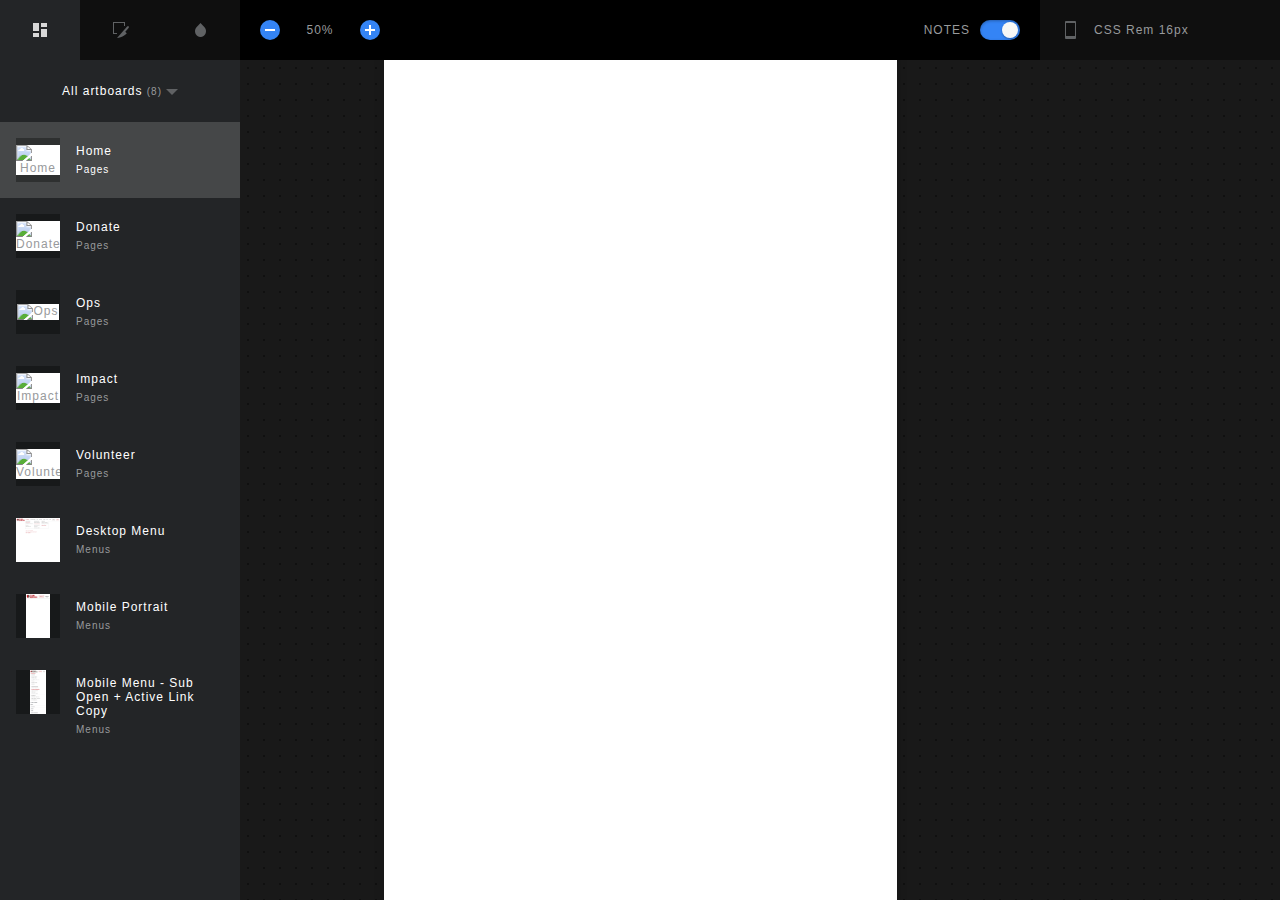
==== commit 6b6c8095: "Add Impact, Ops, Volunteer pages" ====
--- a/index.html
+++ b/index.html
@@ -1559,7 +1559,7 @@
     init.prototype = SMApp.fn;
     window.SMApp = SMApp;
 })(window);
-$(function(){ SMApp({"scale":"16","unit":"rem","colorFormat":"color-hex","artboards":[{"layers":[{"objectID":"98B3CD79-0E58-4D46-AA86-097D05E03734","type":"shape","name":"Mask","rect":{"x":0,"y":5359,"width":1026,"height":500,"maxX":1026,"maxY":5859},"rotation":0,"radius":0,"borders":[],"fills":[],"shadows":[],"opacity":1,"styleName":""},{"objectID":"270D6205-9FDA-408A-8888-77298EE1D329","type":"shape","name":"4.1.2-Who Serves-HERO","rect":{"x":0,"y":5359,"width":1026,"height":500},"rotation":0,"radius":0,"borders":[],"fills":[],"shadows":[],"opacity":1,"styleName":""},{"objectID":"CE73F785-DA4C-4DAD-8CF0-70E00C33E489","type":"shape","name":"Rectangle 5","rect":{"x":208,"y":5463,"width":610,"height":292},"rotation":0,"radius":0,"borders":[],"fills":[{"fillType":"color","color":{"r":255,"g":255,"b":255,"a":1,"color-hex":"#FFFFFF 100%","argb-hex":"#FFFFFFFF","css-rgba":"rgba(255,255,255,1)","ui-color":"(r:1.00 g:1.00 b:1.00 a:1.00)"}}],"shadows":[{"type":"outer","offsetX":0,"offsetY":3,"blurRadius":5,"spread":0,"color":{"r":0,"g":0,"b":0,"a":0.2,"color-hex":"#000000 20%","argb-hex":"#33000000","css-rgba":"rgba(0,0,0,0.2)","ui-color":"(r:0.00 g:0.00 b:0.00 a:0.20)"}}],"opacity":1,"styleName":"Float Box","css":["background: #FFFFFF;","box-shadow: 0 3px 5px 0 rgba(0,0,0,0.20);"]},{"objectID":"2F6934EB-34CE-4E52-AEDE-61EEDC3638B8","type":"text","name":"JOIN OR DONATE TO SU","rect":{"x":249,"y":5601,"width":533.9,"height":64},"rotation":0,"radius":0,"borders":[],"fills":[],"shadows":[],"opacity":1,"styleName":"Alt Head / H2 / Default","content":"JOIN OR DONATE TO SUPPORT OUR TEAMS IN THE FIELD","color":{"r":74,"g":74,"b":74,"a":1,"color-hex":"#4A4A4A 100%","argb-hex":"#FF4A4A4A","css-rgba":"rgba(74,74,74,1)","ui-color":"(r:0.29 g:0.29 b:0.29 a:1.00)"},"fontSize":32,"fontFace":"Klavika-Regular","textAlign":"center","letterSpacing":0.26666659116744995,"lineHeight":38,"css":["font-family: Klavika-Regular;","font-size: 32px;","color: #4A4A4A;","letter-spacing: 0.27px;"]},{"objectID":"B0B8EAA1-6315-4AC2-9603-DBBE313A3E7B","type":"text","name":"Whether you’re a mil","rect":{"x":326,"y":5543,"width":374.6,"height":36},"rotation":0,"radius":0,"borders":[],"fills":[],"shadows":[],"opacity":1,"styleName":"Text: Body","content":"Whether you’re a military veteran or a kickass civilian, it’s time to step up to help communities in need. ","color":{"r":74,"g":74,"b":74,"a":1,"color-hex":"#4A4A4A 100%","argb-hex":"#FF4A4A4A","css-rgba":"rgba(74,74,74,1)","ui-color":"(r:0.29 g:0.29 b:0.29 a:1.00)"},"fontSize":14,"fontFace":"Lato-Regular","textAlign":"center","letterSpacing":0,"lineHeight":18,"css":["font-family: Lato-Regular;","font-size: 14px;","color: #4A4A4A;","line-height: 18px;"]},{"objectID":"B6F4A39D-292F-401E-9E6A-EA4D8F65F687","type":"symbol","name":"TR X","rect":{"x":481,"y":5477,"width":64,"height":64},"rotation":0,"radius":0,"borders":[],"fills":[],"shadows":[],"opacity":1,"styleName":""},{"objectID":"13808D2E-FF43-4479-B251-B58EEC67010F","type":"shape","name":"X","rect":{"x":486,"y":5482,"width":54,"height":54},"rotation":0,"radius":0,"borders":[],"fills":[],"shadows":[],"opacity":1,"styleName":""},{"objectID":"84CFCF6C-52D7-44AE-8E95-BADE629E8996","type":"symbol","name":"Buttons / Outline","rect":{"x":533.5,"y":5682,"width":145.2,"height":36},"rotation":0,"radius":0,"borders":[],"fills":[],"shadows":[],"opacity":1,"styleName":""},{"objectID":"42E0551C-844D-420A-9692-2C60FF501AF5","type":"shape","name":"Button Background","rect":{"x":533.5,"y":5682,"width":145.2,"height":36},"rotation":0,"radius":0,"borders":[{"fillType":"color","position":"inside","thickness":1,"color":{"r":74,"g":74,"b":74,"a":1,"color-hex":"#4A4A4A 100%","argb-hex":"#FF4A4A4A","css-rgba":"rgba(74,74,74,1)","ui-color":"(r:0.29 g:0.29 b:0.29 a:1.00)"}}],"fills":[],"shadows":[],"opacity":1,"styleName":"","css":["border: 1px solid #4A4A4A;"]},{"objectID":"24D592EC-72A5-4AB0-A39A-520D87EE6703","type":"text","name":"CTA","rect":{"x":569.1,"y":5693,"width":75.1,"height":18},"rotation":0,"radius":0,"borders":[],"fills":[],"shadows":[],"opacity":1,"styleName":"Form / Button Label","content":"volunteer","color":{"r":74,"g":74,"b":74,"a":1,"color-hex":"#4A4A4A 100%","argb-hex":"#FF4A4A4A","css-rgba":"rgba(74,74,74,1)","ui-color":"(r:0.29 g:0.29 b:0.29 a:1.00)"},"fontSize":14,"fontFace":"Klavika-Medium","textAlign":"center","letterSpacing":0,"lineHeight":18,"css":["font-family: Klavika-Medium;","font-size: 14px;","color: #4A4A4A;","letter-spacing: 0;"]},{"objectID":"75AC1947-8E4D-4B22-BC6F-54614BDE5A02","type":"symbol","name":"Buttons / Primary","rect":{"x":350.2,"y":5682,"width":145.2,"height":36},"rotation":0,"radius":0,"borders":[],"fills":[],"shadows":[],"opacity":1,"styleName":""},{"objectID":"EC7A786F-77D7-4E3C-80FD-32B099D8E46D","type":"shape","name":"Button Background","rect":{"x":350.2,"y":5682,"width":145.2,"height":36},"rotation":0,"radius":0,"borders":[],"fills":[{"fillType":"color","color":{"r":188,"g":10,"b":15,"a":1,"color-hex":"#BC0A0F 100%","argb-hex":"#FFBC0A0F","css-rgba":"rgba(188,10,15,1)","ui-color":"(r:0.74 g:0.04 b:0.06 a:1.00)"}}],"shadows":[],"opacity":1,"styleName":"","css":["background: #BC0A0F;"]},{"objectID":"CD6C78BC-230F-41C2-8041-829ECCA73478","type":"text","name":"CTA","rect":{"x":397.3,"y":5693,"width":52.1,"height":18},"rotation":0,"radius":0,"borders":[],"fills":[],"shadows":[],"opacity":1,"styleName":"Form / Button Label","content":"DONATE","color":{"r":255,"g":255,"b":255,"a":1,"color-hex":"#FFFFFF 100%","argb-hex":"#FFFFFFFF","css-rgba":"rgba(255,255,255,1)","ui-color":"(r:1.00 g:1.00 b:1.00 a:1.00)"},"fontSize":14,"fontFace":"Klavika-Medium","textAlign":"center","letterSpacing":0,"lineHeight":18,"css":["font-family: Klavika-Medium;","font-size: 14px;","color: #FFFFFF;","letter-spacing: 0;"]},{"objectID":"A4789B49-5153-456C-B3EE-F0C5D6EB2FDE","type":"symbol","name":"Tile / Content - Color BG","rect":{"x":0,"y":4788,"width":684,"height":286},"rotation":0,"radius":0,"borders":[],"fills":[],"shadows":[],"opacity":1,"styleName":""},{"objectID":"1F410EB7-5E46-43E2-B638-D34936BCD182","type":"symbol","name":"Background Color","rect":{"x":0,"y":4788,"width":684,"height":286},"rotation":0,"radius":0,"borders":[],"fills":[],"shadows":[],"opacity":1,"styleName":""},{"objectID":"FF97943F-7FA3-47B8-93D8-40DD64FE7D0C","type":"shape","name":"Rectangle","rect":{"x":0,"y":4788,"width":684,"height":286},"rotation":0,"radius":0,"borders":[],"fills":[{"fillType":"color","color":{"r":255,"g":255,"b":255,"a":1,"color-hex":"#FFFFFF 100%","argb-hex":"#FFFFFFFF","css-rgba":"rgba(255,255,255,1)","ui-color":"(r:1.00 g:1.00 b:1.00 a:1.00)"}}],"shadows":[],"opacity":1,"styleName":"","css":["background: #FFFFFF;"]},{"objectID":"F91112A2-6889-4241-B3BD-0AE5195E08F8","type":"symbol","name":"CTA","rect":{"x":270,"y":5021,"width":145,"height":36},"rotation":0,"radius":0,"borders":[],"fills":[],"shadows":[],"opacity":1,"styleName":""},{"objectID":"39164251-ACA4-41C0-8E1B-6BC3B7EC7A88","type":"text","name":"CTA","rect":{"x":295,"y":5028,"width":85,"height":22},"rotation":0,"radius":0,"borders":[],"fills":[],"shadows":[],"opacity":1,"styleName":"CTA Text Only","content":"Learn More","color":{"r":188,"g":10,"b":15,"a":1,"color-hex":"#BC0A0F 100%","argb-hex":"#FFBC0A0F","css-rgba":"rgba(188,10,15,1)","ui-color":"(r:0.74 g:0.04 b:0.06 a:1.00)"},"fontSize":16,"fontFace":"AvenirNext-Medium","textAlign":"center","letterSpacing":0,"lineHeight":22,"css":["font-family: AvenirNext-Medium;","font-size: 16px;","color: #BC0A0F;","letter-spacing: 0;"]},{"objectID":"5B5CE059-7968-4460-9DB2-F26A5D8E2975","type":"shape","name":"arrow r:0","rect":{"x":386,"y":5034,"width":4,"height":11},"rotation":180,"radius":0,"borders":[{"fillType":"color","position":"center","thickness":2,"color":{"r":188,"g":10,"b":15,"a":1,"color-hex":"#BC0A0F 100%","argb-hex":"#FFBC0A0F","css-rgba":"rgba(188,10,15,1)","ui-color":"(r:0.74 g:0.04 b:0.06 a:1.00)"}}],"fills":[],"shadows":[],"opacity":1,"styleName":"","css":["transform: rotate(-180deg);","border: 2px solid #BC0A0F;"]},{"objectID":"F1FF2C69-198A-4CD7-9C64-7F5B1FCFC6DC","type":"text","name":"White Headline","rect":{"x":211,"y":4927,"width":262,"height":63},"rotation":0,"radius":0,"borders":[],"fills":[],"shadows":[],"opacity":1,"styleName":"Alt Head / H6 / Default","content":"helping to make the\ntransition to civilian\nlife more meaningful","color":{"r":255,"g":255,"b":255,"a":1,"color-hex":"#FFFFFF 100%","argb-hex":"#FFFFFFFF","css-rgba":"rgba(255,255,255,1)","ui-color":"(r:1.00 g:1.00 b:1.00 a:1.00)"},"fontSize":16,"fontFace":"Lato-Regular","textAlign":"center","letterSpacing":0.13333329558372498,"lineHeight":21,"css":["font-family: Lato-Regular;","font-size: 16px;","color: #FFFFFF;","letter-spacing: 0.13px;","line-height: 21px;"]},{"objectID":"28AFC181-5104-4382-860A-4259047B6DDA","type":"text","name":"White Category","rect":{"x":273,"y":4874,"width":139,"height":16},"rotation":0,"radius":0,"borders":[],"fills":[],"shadows":[],"opacity":1,"styleName":"Alt Head / H6 / Default Sub","content":"veteran wellness","color":{"r":255,"g":255,"b":255,"a":1,"color-hex":"#FFFFFF 100%","argb-hex":"#FFFFFFFF","css-rgba":"rgba(255,255,255,1)","ui-color":"(r:1.00 g:1.00 b:1.00 a:1.00)"},"fontSize":12.800000190734863,"fontFace":"Lato-Regular","textAlign":"center","letterSpacing":0.10666663944721222,"lineHeight":16,"css":["font-family: Lato-Regular;","font-size: 12.8px;","color: #FFFFFF;","letter-spacing: 0.11px;"]},{"objectID":"9A832A2F-E0E7-4DAC-BF91-D3C24B495EE4","type":"text","name":"Color Headline","rect":{"x":211,"y":4927,"width":262,"height":63},"rotation":0,"radius":0,"borders":[],"fills":[],"shadows":[],"opacity":1,"styleName":"Alt Head / H6 / Default","content":"helping to make the\ntransition to civilian\nlife more meaningful","color":{"r":74,"g":74,"b":74,"a":1,"color-hex":"#4A4A4A 100%","argb-hex":"#FF4A4A4A","css-rgba":"rgba(74,74,74,1)","ui-color":"(r:0.29 g:0.29 b:0.29 a:1.00)"},"fontSize":16,"fontFace":"Lato-Regular","textAlign":"center","letterSpacing":0.13333329558372498,"lineHeight":21,"css":["font-family: Lato-Regular;","font-size: 16px;","color: #4A4A4A;","letter-spacing: 0.13px;","line-height: 21px;"]},{"objectID":"E96EABF2-EA7C-4AFD-A03C-AD5953F0ED6A","type":"text","name":"Color Category","rect":{"x":273,"y":4874,"width":139,"height":16},"rotation":0,"radius":0,"borders":[],"fills":[],"shadows":[],"opacity":1,"styleName":"Alt Head / H6 / Default Sub","content":"veteran wellness","color":{"r":74,"g":74,"b":74,"a":1,"color-hex":"#4A4A4A 100%","argb-hex":"#FF4A4A4A","css-rgba":"rgba(74,74,74,1)","ui-color":"(r:0.29 g:0.29 b:0.29 a:1.00)"},"fontSize":12.800000190734863,"fontFace":"Lato-Regular","textAlign":"center","letterSpacing":0.10666663944721222,"lineHeight":16,"css":["font-family: Lato-Regular;","font-size: 12.8px;","color: #4A4A4A;","letter-spacing: 0.11px;"]},{"objectID":"3B16A4D2-777D-48AB-B947-F06DEE5404C9","type":"symbol","name":"Icon","rect":{"x":310,"y":4810,"width":64,"height":64},"rotation":0,"radius":0,"borders":[],"fills":[],"shadows":[],"opacity":1,"styleName":""},{"objectID":"660369F6-EB4F-47FC-9EA7-0EA1EC22AD45","type":"shape","name":"Combined Shape","rect":{"x":320,"y":4820,"width":45,"height":45,"maxX":365,"maxY":4865},"rotation":0,"radius":0,"borders":[],"fills":[{"fillType":"color","color":{"r":255,"g":255,"b":255,"a":1,"color-hex":"#FFFFFF 100%","argb-hex":"#FFFFFFFF","css-rgba":"rgba(255,255,255,1)","ui-color":"(r:1.00 g:1.00 b:1.00 a:1.00)"}}],"shadows":[],"opacity":1,"styleName":"","css":["background: #FFFFFF;"]},{"objectID":"D1EF9A91-F004-4D6B-92E6-88C66EA6D4BC","type":"symbol","name":"Color / Blue","rect":{"x":320,"y":4820,"width":45,"height":45},"rotation":0,"radius":0,"borders":[],"fills":[],"shadows":[],"opacity":1,"styleName":""},{"objectID":"F3A71230-0024-462F-AE29-5101E9D31ABA","type":"shape","name":"Rectangle","rect":{"x":320,"y":4820,"width":45,"height":45},"rotation":0,"radius":0,"borders":[],"fills":[{"fillType":"color","color":{"r":188,"g":10,"b":15,"a":1,"color-hex":"#BC0A0F 100%","argb-hex":"#FFBC0A0F","css-rgba":"rgba(188,10,15,1)","ui-color":"(r:0.74 g:0.04 b:0.06 a:1.00)"}}],"shadows":[],"opacity":1,"styleName":"","css":["background: #BC0A0F;"]},{"objectID":"4C3BFA9C-303A-40EE-8DA7-51B27B182B41","type":"symbol","name":"Tile / Content - Image BG","rect":{"x":0,"y":5074,"width":684,"height":286},"rotation":0,"radius":0,"borders":[],"fills":[],"shadows":[],"opacity":1,"styleName":""},{"objectID":"3BD2F5BF-3124-40C0-9235-E869EFE7C798","type":"shape","name":"Background","rect":{"x":0,"y":5074,"width":684,"height":286,"maxX":684,"maxY":5360},"rotation":0,"radius":0,"borders":[],"fills":[{"fillType":"color","color":{"r":0,"g":0,"b":0,"a":0.4000000059604645,"color-hex":"#000000 40%","argb-hex":"#66000000","css-rgba":"rgba(0,0,0,0.4)","ui-color":"(r:0.00 g:0.00 b:0.00 a:0.40)"}}],"shadows":[],"opacity":1,"styleName":"","css":["background: rgba(0,0,0,0.40);"]},{"objectID":"449324C0-9710-499B-AECF-3385DD04AE5D","type":"symbol","name":"CTA","rect":{"x":270,"y":5307,"width":145,"height":36},"rotation":0,"radius":0,"borders":[],"fills":[],"shadows":[],"opacity":1,"styleName":""},{"objectID":"4E3FF45D-4CC0-411C-9F63-FED263406A76","type":"text","name":"CTA","rect":{"x":295.8,"y":5314,"width":85,"height":22},"rotation":0,"radius":0,"borders":[],"fills":[],"shadows":[],"opacity":1,"styleName":"CTA Text Only","content":"Learn More","color":{"r":255,"g":255,"b":255,"a":1,"color-hex":"#FFFFFF 100%","argb-hex":"#FFFFFFFF","css-rgba":"rgba(255,255,255,1)","ui-color":"(r:1.00 g:1.00 b:1.00 a:1.00)"},"fontSize":16,"fontFace":"AvenirNext-Medium","textAlign":"center","letterSpacing":0,"lineHeight":22,"css":["font-family: AvenirNext-Medium;","font-size: 16px;","color: #FFFFFF;","letter-spacing: 0;"]},{"objectID":"6B7BD2D6-23F2-44C7-9C3B-682C33045F06","type":"shape","name":"arrow r:0","rect":{"x":386.8,"y":5320,"width":4,"height":11},"rotation":180,"radius":0,"borders":[{"fillType":"color","position":"center","thickness":2,"color":{"r":255,"g":255,"b":255,"a":1,"color-hex":"#FFFFFF 100%","argb-hex":"#FFFFFFFF","css-rgba":"rgba(255,255,255,1)","ui-color":"(r:1.00 g:1.00 b:1.00 a:1.00)"}}],"fills":[],"shadows":[],"opacity":1,"styleName":"","css":["transform: rotate(-180deg);","border: 2px solid #FFFFFF;"]},{"objectID":"31117399-2E45-4666-9961-CD14A08B5CDE","type":"text","name":"Headline","rect":{"x":211,"y":5213,"width":262,"height":63},"rotation":0,"radius":0,"borders":[],"fills":[],"shadows":[{"type":"outer","offsetX":0,"offsetY":2,"blurRadius":4,"spread":0,"color":{"r":0,"g":0,"b":0,"a":0.5,"color-hex":"#000000 50%","argb-hex":"#80000000","css-rgba":"rgba(0,0,0,0.5)","ui-color":"(r:0.00 g:0.00 b:0.00 a:0.50)"}}],"opacity":1,"styleName":"Alt Head / H6 / White","content":"helping to make the\ntransition to civilian\nlife more meaningful","color":{"r":255,"g":255,"b":255,"a":1,"color-hex":"#FFFFFF 100%","argb-hex":"#FFFFFFFF","css-rgba":"rgba(255,255,255,1)","ui-color":"(r:1.00 g:1.00 b:1.00 a:1.00)"},"fontSize":16,"fontFace":"Lato-Regular","textAlign":"center","letterSpacing":0.13333329558372498,"lineHeight":21,"css":["font-family: Lato-Regular;","font-size: 16px;","color: #FFFFFF;","letter-spacing: 0.13px;","line-height: 21px;","text-shadow: 0 2px 4px rgba(0,0,0,0.50);"]},{"objectID":"EA361F58-C171-42DA-90E1-97AB6EB7A5EA","type":"text","name":"Category","rect":{"x":273,"y":5160,"width":139,"height":16},"rotation":0,"radius":0,"borders":[],"fills":[],"shadows":[{"type":"outer","offsetX":0,"offsetY":2,"blurRadius":4,"spread":0,"color":{"r":0,"g":0,"b":0,"a":0.5,"color-hex":"#000000 50%","argb-hex":"#80000000","css-rgba":"rgba(0,0,0,0.5)","ui-color":"(r:0.00 g:0.00 b:0.00 a:0.50)"}}],"opacity":1,"styleName":"Alt Head / H6 / Default Sub White","content":"Homeowner Story","color":{"r":255,"g":255,"b":255,"a":1,"color-hex":"#FFFFFF 100%","argb-hex":"#FFFFFFFF","css-rgba":"rgba(255,255,255,1)","ui-color":"(r:1.00 g:1.00 b:1.00 a:1.00)"},"fontSize":12.800000190734863,"fontFace":"Lato-Regular","textAlign":"center","letterSpacing":0.10666663944721222,"lineHeight":16,"css":["font-family: Lato-Regular;","font-size: 12.8px;","color: #FFFFFF;","letter-spacing: 0.11px;","text-shadow: 0 2px 4px rgba(0,0,0,0.50);"]},{"objectID":"E0DBC20B-C658-4366-8170-DF55D974E5FB","type":"symbol","name":"Icon","rect":{"x":310,"y":5096,"width":64,"height":64},"rotation":0,"radius":0,"borders":[],"fills":[],"shadows":[],"opacity":1,"styleName":""},{"objectID":"566F6D8C-1383-4557-B63E-E58D347177DD","type":"shape","name":"Combined Shape","rect":{"x":315,"y":5106.7,"width":53.4,"height":41.5},"rotation":0,"radius":0,"borders":[],"fills":[{"fillType":"color","color":{"r":0,"g":105,"b":117,"a":1,"color-hex":"#006975 100%","argb-hex":"#FF006975","css-rgba":"rgba(0,105,117,1)","ui-color":"(r:0.00 g:0.41 b:0.46 a:1.00)"}}],"shadows":[],"opacity":1,"styleName":"","css":["background: #006975;"]},{"objectID":"1F410EB7-5E46-43E2-B638-D34936BCD182","type":"symbol","name":"Color / Blue","rect":{"x":315,"y":5106.7,"width":53.39999999999998,"height":41.5},"rotation":0,"radius":0,"borders":[],"fills":[],"shadows":[],"opacity":1,"styleName":""},{"objectID":"FF97943F-7FA3-47B8-93D8-40DD64FE7D0C","type":"shape","name":"Rectangle","rect":{"x":315,"y":5106.7,"width":53.39999999999998,"height":41.5},"rotation":0,"radius":0,"borders":[],"fills":[{"fillType":"color","color":{"r":255,"g":255,"b":255,"a":1,"color-hex":"#FFFFFF 100%","argb-hex":"#FFFFFFFF","css-rgba":"rgba(255,255,255,1)","ui-color":"(r:1.00 g:1.00 b:1.00 a:1.00)"}}],"shadows":[],"opacity":1,"styleName":"","css":["background: #FFFFFF;"]},{"objectID":"4C3BFA9C-303A-40EE-8DA7-51B27B182B41","type":"symbol","name":"Content Tile","rect":{"x":684,"y":5074,"width":0,"height":-286},"rotation":0,"radius":0,"borders":[],"fills":[],"shadows":[],"opacity":1,"styleName":""},{"objectID":"3BD2F5BF-3124-40C0-9235-E869EFE7C798","type":"shape","name":"Background","rect":{"x":684,"y":4502,"width":342,"height":286,"maxX":1026,"maxY":4788},"rotation":0,"radius":0,"borders":[],"fills":[{"fillType":"color","color":{"r":0,"g":0,"b":0,"a":0.4000000059604645,"color-hex":"#000000 40%","argb-hex":"#66000000","css-rgba":"rgba(0,0,0,0.4)","ui-color":"(r:0.00 g:0.00 b:0.00 a:0.40)"}}],"shadows":[],"opacity":1,"styleName":"","css":["background: rgba(0,0,0,0.40);"]},{"objectID":"449324C0-9710-499B-AECF-3385DD04AE5D","type":"symbol","name":"CTA","rect":{"x":783,"y":4735,"width":145,"height":36},"rotation":0,"radius":0,"borders":[],"fills":[],"shadows":[],"opacity":1,"styleName":""},{"objectID":"4E3FF45D-4CC0-411C-9F63-FED263406A76","type":"text","name":"CTA","rect":{"x":831.3,"y":4742,"width":40,"height":22},"rotation":0,"radius":0,"borders":[],"fills":[],"shadows":[],"opacity":1,"styleName":"CTA Text Only","content":"More","color":{"r":255,"g":255,"b":255,"a":1,"color-hex":"#FFFFFF 100%","argb-hex":"#FFFFFFFF","css-rgba":"rgba(255,255,255,1)","ui-color":"(r:1.00 g:1.00 b:1.00 a:1.00)"},"fontSize":16,"fontFace":"AvenirNext-Medium","textAlign":"center","letterSpacing":0,"lineHeight":22,"css":["font-family: AvenirNext-Medium;","font-size: 16px;","color: #FFFFFF;","letter-spacing: 0;"]},{"objectID":"6B7BD2D6-23F2-44C7-9C3B-682C33045F06","type":"shape","name":"arrow r:0","rect":{"x":899.8,"y":4748,"width":4,"height":11},"rotation":180,"radius":0,"borders":[{"fillType":"color","position":"center","thickness":2,"color":{"r":255,"g":255,"b":255,"a":1,"color-hex":"#FFFFFF 100%","argb-hex":"#FFFFFFFF","css-rgba":"rgba(255,255,255,1)","ui-color":"(r:1.00 g:1.00 b:1.00 a:1.00)"}}],"fills":[],"shadows":[],"opacity":1,"styleName":"","css":["transform: rotate(-180deg);","border: 2px solid #FFFFFF;"]},{"objectID":"31117399-2E45-4666-9961-CD14A08B5CDE","type":"text","name":"Headline","rect":{"x":724,"y":4641,"width":262,"height":63},"rotation":0,"radius":0,"borders":[],"fills":[],"shadows":[{"type":"outer","offsetX":0,"offsetY":2,"blurRadius":4,"spread":0,"color":{"r":0,"g":0,"b":0,"a":0.5,"color-hex":"#000000 50%","argb-hex":"#80000000","css-rgba":"rgba(0,0,0,0.5)","ui-color":"(r:0.00 g:0.00 b:0.00 a:0.50)"}}],"opacity":1,"styleName":"Alt Head / H6 / White","content":"helping to make the\ntransition to civilian\nlife more meaningful","color":{"r":255,"g":255,"b":255,"a":1,"color-hex":"#FFFFFF 100%","argb-hex":"#FFFFFFFF","css-rgba":"rgba(255,255,255,1)","ui-color":"(r:1.00 g:1.00 b:1.00 a:1.00)"},"fontSize":16,"fontFace":"Lato-Regular","textAlign":"center","letterSpacing":0.13333329558372498,"lineHeight":21,"css":["font-family: Lato-Regular;","font-size: 16px;","color: #FFFFFF;","letter-spacing: 0.13px;","line-height: 21px;","text-shadow: 0 2px 4px rgba(0,0,0,0.50);"]},{"objectID":"EA361F58-C171-42DA-90E1-97AB6EB7A5EA","type":"text","name":"Category","rect":{"x":786,"y":4588,"width":139,"height":32},"rotation":0,"radius":0,"borders":[],"fills":[],"shadows":[{"type":"outer","offsetX":0,"offsetY":2,"blurRadius":4,"spread":0,"color":{"r":0,"g":0,"b":0,"a":0.5,"color-hex":"#000000 50%","argb-hex":"#80000000","css-rgba":"rgba(0,0,0,0.5)","ui-color":"(r:0.00 g:0.00 b:0.00 a:0.50)"}}],"opacity":1,"styleName":"Alt Head / H6 / Default Sub White","content":"Greyshirt Reflections","color":{"r":255,"g":255,"b":255,"a":1,"color-hex":"#FFFFFF 100%","argb-hex":"#FFFFFFFF","css-rgba":"rgba(255,255,255,1)","ui-color":"(r:1.00 g:1.00 b:1.00 a:1.00)"},"fontSize":12.800000190734863,"fontFace":"Lato-Regular","textAlign":"center","letterSpacing":0.10666663944721222,"lineHeight":16,"css":["font-family: Lato-Regular;","font-size: 12.8px;","color: #FFFFFF;","letter-spacing: 0.11px;","text-shadow: 0 2px 4px rgba(0,0,0,0.50);"]},{"objectID":"925C6A84-9E3C-4E72-A886-FF6A28D75216","type":"symbol","name":"Icon","rect":{"x":823,"y":4524,"width":64,"height":64},"rotation":0,"radius":0,"borders":[],"fills":[],"shadows":[],"opacity":1,"styleName":""},{"objectID":"50435BE9-07B7-40B0-92CB-86CBE378BBBC","type":"shape","name":"Clip 2","rect":{"x":828,"y":4527.7,"width":29.8,"height":53.3},"rotation":0,"radius":0,"borders":[],"fills":[],"shadows":[],"opacity":1,"styleName":""},{"objectID":"03D01F0E-A754-441F-BF9C-9A4B7F0AD38C","type":"shape","name":"Fill 1","rect":{"x":828,"y":4527.7,"width":29.8,"height":53.3},"rotation":0,"radius":0,"borders":[],"fills":[{"fillType":"color","color":{"r":254,"g":254,"b":254,"a":1,"color-hex":"#FEFEFE 100%","argb-hex":"#FFFEFEFE","css-rgba":"rgba(254,254,254,1)","ui-color":"(r:1.00 g:1.00 b:1.00 a:1.00)"}}],"shadows":[],"opacity":1,"styleName":"","css":["background: #FEFEFE;"]},{"objectID":"40DDD3DC-F53E-41CB-8BAC-34AAE73B292E","type":"shape","name":"Clip 5","rect":{"x":854.7,"y":4527.6,"width":26.7,"height":53.4,"maxX":881.4000000000001,"maxY":4581},"rotation":0,"radius":0,"borders":[],"fills":[],"shadows":[],"opacity":1,"styleName":""},{"objectID":"CCEC4D27-77F8-4B81-A602-0DCAC1A3F754","type":"shape","name":"Fill 4","rect":{"x":854.7,"y":4527.6,"width":26.7,"height":53.4},"rotation":0,"radius":0,"borders":[],"fills":[{"fillType":"color","color":{"r":254,"g":254,"b":254,"a":1,"color-hex":"#FEFEFE 100%","argb-hex":"#FFFEFEFE","css-rgba":"rgba(254,254,254,1)","ui-color":"(r:1.00 g:1.00 b:1.00 a:1.00)"}}],"shadows":[],"opacity":1,"styleName":"","css":["background: #FEFEFE;"]},{"objectID":"4C3BFA9C-303A-40EE-8DA7-51B27B182B41","type":"symbol","name":"Content Tile","rect":{"x":684,"y":4788,"width":342,"height":0},"rotation":0,"radius":0,"borders":[],"fills":[],"shadows":[],"opacity":1,"styleName":""},{"objectID":"3BD2F5BF-3124-40C0-9235-E869EFE7C798","type":"shape","name":"Background","rect":{"x":684,"y":4788,"width":342,"height":572,"maxX":1026,"maxY":5360},"rotation":0,"radius":0,"borders":[],"fills":[{"fillType":"color","color":{"r":0,"g":0,"b":0,"a":0.4000000059604645,"color-hex":"#000000 40%","argb-hex":"#66000000","css-rgba":"rgba(0,0,0,0.4)","ui-color":"(r:0.00 g:0.00 b:0.00 a:0.40)"}}],"shadows":[],"opacity":1,"styleName":"","css":["background: rgba(0,0,0,0.40);"]},{"objectID":"449324C0-9710-499B-AECF-3385DD04AE5D","type":"symbol","name":"CTA","rect":{"x":783,"y":5166.5,"width":145,"height":36},"rotation":0,"radius":0,"borders":[],"fills":[],"shadows":[],"opacity":1,"styleName":""},{"objectID":"4E3FF45D-4CC0-411C-9F63-FED263406A76","type":"text","name":"CTA","rect":{"x":831.3,"y":5173.5,"width":40,"height":22},"rotation":0,"radius":0,"borders":[],"fills":[],"shadows":[],"opacity":1,"styleName":"CTA Text Only","content":"More","color":{"r":255,"g":255,"b":255,"a":1,"color-hex":"#FFFFFF 100%","argb-hex":"#FFFFFFFF","css-rgba":"rgba(255,255,255,1)","ui-color":"(r:1.00 g:1.00 b:1.00 a:1.00)"},"fontSize":16,"fontFace":"AvenirNext-Medium","textAlign":"center","letterSpacing":0,"lineHeight":22,"css":["font-family: AvenirNext-Medium;","font-size: 16px;","color: #FFFFFF;","letter-spacing: 0;"]},{"objectID":"6B7BD2D6-23F2-44C7-9C3B-682C33045F06","type":"shape","name":"arrow r:0","rect":{"x":899.8,"y":5179.5,"width":4,"height":11},"rotation":180,"radius":0,"borders":[{"fillType":"color","position":"center","thickness":2,"color":{"r":255,"g":255,"b":255,"a":1,"color-hex":"#FFFFFF 100%","argb-hex":"#FFFFFFFF","css-rgba":"rgba(255,255,255,1)","ui-color":"(r:1.00 g:1.00 b:1.00 a:1.00)"}}],"fills":[],"shadows":[],"opacity":1,"styleName":"","css":["transform: rotate(-180deg);","border: 2px solid #FFFFFF;"]},{"objectID":"31117399-2E45-4666-9961-CD14A08B5CDE","type":"text","name":"Headline","rect":{"x":724,"y":5072.5,"width":262,"height":63},"rotation":0,"radius":0,"borders":[],"fills":[],"shadows":[{"type":"outer","offsetX":0,"offsetY":2,"blurRadius":4,"spread":0,"color":{"r":0,"g":0,"b":0,"a":0.5,"color-hex":"#000000 50%","argb-hex":"#80000000","css-rgba":"rgba(0,0,0,0.5)","ui-color":"(r:0.00 g:0.00 b:0.00 a:0.50)"}}],"opacity":1,"styleName":"Alt Head / H6 / White","content":"helping to make the\ntransition to civilian\nlife more meaningful","color":{"r":255,"g":255,"b":255,"a":1,"color-hex":"#FFFFFF 100%","argb-hex":"#FFFFFFFF","css-rgba":"rgba(255,255,255,1)","ui-color":"(r:1.00 g:1.00 b:1.00 a:1.00)"},"fontSize":16,"fontFace":"Lato-Regular","textAlign":"center","letterSpacing":0.13333329558372498,"lineHeight":21,"css":["font-family: Lato-Regular;","font-size: 16px;","color: #FFFFFF;","letter-spacing: 0.13px;","line-height: 21px;","text-shadow: 0 2px 4px rgba(0,0,0,0.50);"]},{"objectID":"EA361F58-C171-42DA-90E1-97AB6EB7A5EA","type":"text","name":"Category","rect":{"x":786,"y":5019.5,"width":139,"height":16},"rotation":0,"radius":0,"borders":[],"fills":[],"shadows":[{"type":"outer","offsetX":0,"offsetY":2,"blurRadius":4,"spread":0,"color":{"r":0,"g":0,"b":0,"a":0.5,"color-hex":"#000000 50%","argb-hex":"#80000000","css-rgba":"rgba(0,0,0,0.5)","ui-color":"(r:0.00 g:0.00 b:0.00 a:0.50)"}}],"opacity":1,"styleName":"Alt Head / H6 / Default Sub White","content":"Veteran Wellness","color":{"r":255,"g":255,"b":255,"a":1,"color-hex":"#FFFFFF 100%","argb-hex":"#FFFFFFFF","css-rgba":"rgba(255,255,255,1)","ui-color":"(r:1.00 g:1.00 b:1.00 a:1.00)"},"fontSize":12.800000190734863,"fontFace":"Lato-Regular","textAlign":"center","letterSpacing":0.10666663944721222,"lineHeight":16,"css":["font-family: Lato-Regular;","font-size: 12.8px;","color: #FFFFFF;","letter-spacing: 0.11px;","text-shadow: 0 2px 4px rgba(0,0,0,0.50);"]},{"objectID":"01F8E1B5-25BD-4F29-9FAE-6A952D094682","type":"symbol","name":"Icon","rect":{"x":823,"y":4955.5,"width":64,"height":64},"rotation":0,"radius":0,"borders":[],"fills":[],"shadows":[],"opacity":1,"styleName":""},{"objectID":"D543ACD9-7540-4E19-B5FC-98AA914A5CB3","type":"shape","name":"Fill 1","rect":{"x":830,"y":4964.5,"width":50.4,"height":45.5},"rotation":0,"radius":0,"borders":[],"fills":[{"fillType":"color","color":{"r":255,"g":255,"b":255,"a":1,"color-hex":"#FFFFFF 100%","argb-hex":"#FFFFFFFF","css-rgba":"rgba(255,255,255,1)","ui-color":"(r:1.00 g:1.00 b:1.00 a:1.00)"}}],"shadows":[],"opacity":1,"styleName":"","css":["background: #FFFFFF;"]},{"objectID":"DB5B0105-6582-4E2A-BE52-C54B75C249F8","type":"symbol","name":"Tile / Statistic","rect":{"x":684,"y":4788,"width":0,"height":0},"rotation":0,"radius":0,"borders":[],"fills":[],"shadows":[],"opacity":1,"styleName":""},{"objectID":"D1EF9A91-F004-4D6B-92E6-88C66EA6D4BC","type":"symbol","name":"Background Color","rect":{"x":342,"y":4502,"width":342,"height":286},"rotation":0,"radius":0,"borders":[],"fills":[],"shadows":[],"opacity":1,"styleName":""},{"objectID":"F3A71230-0024-462F-AE29-5101E9D31ABA","type":"shape","name":"Rectangle","rect":{"x":342,"y":4502,"width":342,"height":286},"rotation":0,"radius":0,"borders":[],"fills":[{"fillType":"color","color":{"r":188,"g":10,"b":15,"a":1,"color-hex":"#BC0A0F 100%","argb-hex":"#FFBC0A0F","css-rgba":"rgba(188,10,15,1)","ui-color":"(r:0.74 g:0.04 b:0.06 a:1.00)"}}],"shadows":[],"opacity":1,"styleName":"","css":["background: #BC0A0F;"]},{"objectID":"0EE1974B-80F3-4A10-8030-3ABC42DBA803","type":"text","name":"Percentage of your d","rect":{"x":374,"y":4684,"width":278,"height":41},"rotation":0,"radius":0,"borders":[],"fills":[],"shadows":[],"opacity":1,"styleName":"Alt Head / H6 / White","content":"Percentage of your donation that goes directly to operations on the ground","color":{"r":255,"g":255,"b":255,"a":1,"color-hex":"#FFFFFF 100%","argb-hex":"#FFFFFFFF","css-rgba":"rgba(255,255,255,1)","ui-color":"(r:1.00 g:1.00 b:1.00 a:1.00)"},"fontSize":16,"fontFace":"Lato-Regular","textAlign":"center","letterSpacing":0.13333329558372498,"lineHeight":21,"css":["font-family: Lato-Regular;","font-size: 16px;","color: #FFFFFF;","letter-spacing: 0.13px;","line-height: 21px;"]},{"objectID":"449324C0-9710-499B-AECF-3385DD04AE5D","type":"symbol","name":"CTA white copy","rect":{"x":441,"y":4731,"width":145,"height":36},"rotation":0,"radius":0,"borders":[],"fills":[],"shadows":[],"opacity":1,"styleName":""},{"objectID":"4E3FF45D-4CC0-411C-9F63-FED263406A76","type":"text","name":"CTA","rect":{"x":489.3,"y":4738,"width":40,"height":22},"rotation":0,"radius":0,"borders":[],"fills":[],"shadows":[],"opacity":1,"styleName":"CTA Text Only","content":"More","color":{"r":255,"g":255,"b":255,"a":1,"color-hex":"#FFFFFF 100%","argb-hex":"#FFFFFFFF","css-rgba":"rgba(255,255,255,1)","ui-color":"(r:1.00 g:1.00 b:1.00 a:1.00)"},"fontSize":16,"fontFace":"AvenirNext-Medium","textAlign":"center","letterSpacing":0,"lineHeight":22,"css":["font-family: AvenirNext-Medium;","font-size: 16px;","color: #FFFFFF;","letter-spacing: 0;"]},{"objectID":"6B7BD2D6-23F2-44C7-9C3B-682C33045F06","type":"shape","name":"arrow r:0","rect":{"x":557.8,"y":4744,"width":4,"height":11},"rotation":180,"radius":0,"borders":[{"fillType":"color","position":"center","thickness":2,"color":{"r":255,"g":255,"b":255,"a":1,"color-hex":"#FFFFFF 100%","argb-hex":"#FFFFFFFF","css-rgba":"rgba(255,255,255,1)","ui-color":"(r:1.00 g:1.00 b:1.00 a:1.00)"}}],"fills":[],"shadows":[],"opacity":1,"styleName":"","css":["transform: rotate(-180deg);","border: 2px solid #FFFFFF;"]},{"objectID":"CCAFD128-15AF-4969-9CFA-C8B9D99137C8","type":"symbol","name":"Pie Chart","rect":{"x":448,"y":4508,"width":130,"height":130},"rotation":0,"radius":0,"borders":[],"fills":[],"shadows":[],"opacity":1,"styleName":""},{"objectID":"065246B2-09CE-4D7D-8F28-E5A09D36250B","type":"shape","name":"Fill 1","rect":{"x":458.2,"y":4518.2,"width":109.7,"height":109.7},"rotation":0,"radius":0,"borders":[],"fills":[{"fillType":"color","color":{"r":255,"g":255,"b":255,"a":1,"color-hex":"#FFFFFF 100%","argb-hex":"#FFFFFFFF","css-rgba":"rgba(255,255,255,1)","ui-color":"(r:1.00 g:1.00 b:1.00 a:1.00)"}}],"shadows":[],"opacity":1,"styleName":"","css":["background: #FFFFFF;"]},{"objectID":"F3870E9A-6E5F-4AC9-94F7-16CEC974364D","type":"text","name":"95%","rect":{"x":469,"y":4651,"width":89,"height":24},"rotation":0,"radius":0,"borders":[],"fills":[],"shadows":[],"opacity":1,"styleName":"Alt Head / H5 / White","content":"95%","color":{"r":255,"g":255,"b":255,"a":1,"color-hex":"#FFFFFF 100%","argb-hex":"#FFFFFFFF","css-rgba":"rgba(255,255,255,1)","ui-color":"(r:1.00 g:1.00 b:1.00 a:1.00)"},"fontSize":20,"fontFace":"Lato-Bold","textAlign":"center","letterSpacing":0.1666666,"lineHeight":24,"css":["font-family: Lato-Bold;","font-size: 20px;","color: #FFFFFF;","letter-spacing: 0.17px;"]},{"objectID":"4C3BFA9C-303A-40EE-8DA7-51B27B182B41","type":"symbol","name":"Tile","rect":{"x":0,"y":4502,"width":342,"height":286},"rotation":0,"radius":0,"borders":[],"fills":[],"shadows":[],"opacity":1,"styleName":""},{"objectID":"3BD2F5BF-3124-40C0-9235-E869EFE7C798","type":"shape","name":"Background","rect":{"x":0,"y":4502,"width":342,"height":286,"maxX":342,"maxY":4788},"rotation":0,"radius":0,"borders":[],"fills":[{"fillType":"color","color":{"r":0,"g":0,"b":0,"a":0.4000000059604645,"color-hex":"#000000 40%","argb-hex":"#66000000","css-rgba":"rgba(0,0,0,0.4)","ui-color":"(r:0.00 g:0.00 b:0.00 a:0.40)"}}],"shadows":[],"opacity":1,"styleName":"","css":["background: rgba(0,0,0,0.40);"]},{"objectID":"449324C0-9710-499B-AECF-3385DD04AE5D","type":"symbol","name":"CTA","rect":{"x":99,"y":4735,"width":145,"height":36},"rotation":0,"radius":0,"borders":[],"fills":[],"shadows":[],"opacity":1,"styleName":""},{"objectID":"4E3FF45D-4CC0-411C-9F63-FED263406A76","type":"text","name":"CTA","rect":{"x":147.3,"y":4742,"width":40,"height":22},"rotation":0,"radius":0,"borders":[],"fills":[],"shadows":[],"opacity":1,"styleName":"CTA Text Only","content":"More","color":{"r":255,"g":255,"b":255,"a":1,"color-hex":"#FFFFFF 100%","argb-hex":"#FFFFFFFF","css-rgba":"rgba(255,255,255,1)","ui-color":"(r:1.00 g:1.00 b:1.00 a:1.00)"},"fontSize":16,"fontFace":"AvenirNext-Medium","textAlign":"center","letterSpacing":0,"lineHeight":22,"css":["font-family: AvenirNext-Medium;","font-size: 16px;","color: #FFFFFF;","letter-spacing: 0;"]},{"objectID":"6B7BD2D6-23F2-44C7-9C3B-682C33045F06","type":"shape","name":"arrow r:0","rect":{"x":215.8,"y":4748,"width":4,"height":11},"rotation":180,"radius":0,"borders":[{"fillType":"color","position":"center","thickness":2,"color":{"r":255,"g":255,"b":255,"a":1,"color-hex":"#FFFFFF 100%","argb-hex":"#FFFFFFFF","css-rgba":"rgba(255,255,255,1)","ui-color":"(r:1.00 g:1.00 b:1.00 a:1.00)"}}],"fills":[],"shadows":[],"opacity":1,"styleName":"","css":["transform: rotate(-180deg);","border: 2px solid #FFFFFF;"]},{"objectID":"31117399-2E45-4666-9961-CD14A08B5CDE","type":"text","name":"Headline","rect":{"x":40,"y":4641,"width":262,"height":63},"rotation":0,"radius":0,"borders":[],"fills":[],"shadows":[{"type":"outer","offsetX":0,"offsetY":2,"blurRadius":4,"spread":0,"color":{"r":0,"g":0,"b":0,"a":0.5,"color-hex":"#000000 50%","argb-hex":"#80000000","css-rgba":"rgba(0,0,0,0.5)","ui-color":"(r:0.00 g:0.00 b:0.00 a:0.50)"}}],"opacity":1,"styleName":"Alt Head / H6 / White","content":"helping to make the\ntransition to civilian\nlife more meaningful","color":{"r":255,"g":255,"b":255,"a":1,"color-hex":"#FFFFFF 100%","argb-hex":"#FFFFFFFF","css-rgba":"rgba(255,255,255,1)","ui-color":"(r:1.00 g:1.00 b:1.00 a:1.00)"},"fontSize":16,"fontFace":"Lato-Regular","textAlign":"center","letterSpacing":0.13333329558372498,"lineHeight":21,"css":["font-family: Lato-Regular;","font-size: 16px;","color: #FFFFFF;","letter-spacing: 0.13px;","line-height: 21px;","text-shadow: 0 2px 4px rgba(0,0,0,0.50);"]},{"objectID":"EA361F58-C171-42DA-90E1-97AB6EB7A5EA","type":"text","name":"Category","rect":{"x":102,"y":4588,"width":139,"height":16},"rotation":0,"radius":0,"borders":[],"fills":[],"shadows":[{"type":"outer","offsetX":0,"offsetY":2,"blurRadius":4,"spread":0,"color":{"r":0,"g":0,"b":0,"a":0.5,"color-hex":"#000000 50%","argb-hex":"#80000000","css-rgba":"rgba(0,0,0,0.5)","ui-color":"(r:0.00 g:0.00 b:0.00 a:0.50)"}}],"opacity":1,"styleName":"Alt Head / H6 / Default Sub White","content":"veteran wellness","color":{"r":255,"g":255,"b":255,"a":1,"color-hex":"#FFFFFF 100%","argb-hex":"#FFFFFFFF","css-rgba":"rgba(255,255,255,1)","ui-color":"(r:1.00 g:1.00 b:1.00 a:1.00)"},"fontSize":12.800000190734863,"fontFace":"Lato-Regular","textAlign":"center","letterSpacing":0.10666663944721222,"lineHeight":16,"css":["font-family: Lato-Regular;","font-size: 12.8px;","color: #FFFFFF;","letter-spacing: 0.11px;","text-shadow: 0 2px 4px rgba(0,0,0,0.50);"]},{"objectID":"01F8E1B5-25BD-4F29-9FAE-6A952D094682","type":"symbol","name":"Icon","rect":{"x":139,"y":4524,"width":64,"height":64},"rotation":0,"radius":0,"borders":[],"fills":[],"shadows":[],"opacity":1,"styleName":""},{"objectID":"D543ACD9-7540-4E19-B5FC-98AA914A5CB3","type":"shape","name":"Fill 1","rect":{"x":146,"y":4533,"width":50.4,"height":45.5},"rotation":0,"radius":0,"borders":[],"fills":[{"fillType":"color","color":{"r":255,"g":255,"b":255,"a":1,"color-hex":"#FFFFFF 100%","argb-hex":"#FFFFFFFF","css-rgba":"rgba(255,255,255,1)","ui-color":"(r:1.00 g:1.00 b:1.00 a:1.00)"}}],"shadows":[],"opacity":1,"styleName":"","css":["background: #FFFFFF;"]},{"objectID":"9F4258C4-9492-4F5E-A63A-140CC7CD5A6E","type":"text","name":"Current Operations","rect":{"x":352,"y":4502,"width":-10,"height":-358},"rotation":0,"radius":0,"borders":[],"fills":[],"shadows":[],"opacity":1,"styleName":"Alt Head / H2 / Default","content":"Current Operations","color":{"r":74,"g":74,"b":74,"a":1,"color-hex":"#4A4A4A 100%","argb-hex":"#FF4A4A4A","css-rgba":"rgba(74,74,74,1)","ui-color":"(r:0.29 g:0.29 b:0.29 a:1.00)"},"fontSize":32,"fontFace":"Klavika-Regular","textAlign":"center","letterSpacing":0.26666659116744995,"lineHeight":38,"css":["font-family: Klavika-Regular;","font-size: 32px;","color: #4A4A4A;","letter-spacing: 0.27px;"]},{"objectID":"967602AC-BED3-4B0F-8A7A-EED5CCF67679","type":"shape","name":"Mask","rect":{"x":0,"y":3792,"width":1026,"height":279,"maxX":1026,"maxY":4071},"rotation":0,"radius":0,"borders":[],"fills":[],"shadows":[],"opacity":1,"styleName":""},{"objectID":"A1DD0003-6227-4218-BEA4-E56C65015E55","type":"shape","name":"Screen Shot 2017-08-04 at 9.59.22 AM","rect":{"x":0,"y":3792,"width":1026,"height":279},"rotation":0,"radius":0,"borders":[],"fills":[],"shadows":[],"opacity":1,"styleName":""},{"objectID":"9C5AA150-646B-4A3D-8963-4FC531985AA9","type":"shape","name":"Rectangle 6","rect":{"x":0,"y":3792,"width":1026,"height":279},"rotation":0,"radius":0,"borders":[],"fills":[{"fillType":"color","color":{"r":78,"g":78,"b":78,"a":0.75,"color-hex":"#4E4E4E 75%","argb-hex":"#BF4E4E4E","css-rgba":"rgba(78,78,78,0.75)","ui-color":"(r:0.31 g:0.30 b:0.30 a:0.75)"}}],"shadows":[],"opacity":1,"styleName":"","css":["background: rgba(78,78,78,0.75);"]},{"objectID":"7C4CFE9C-6A5F-45F9-B800-D00D60482807","type":"text","name":"14","rect":{"x":316.7,"y":3898,"width":43.1,"height":44},"rotation":0,"radius":0,"borders":[],"fills":[],"shadows":[],"opacity":1,"styleName":"Headline / H1","content":"14","color":{"r":255,"g":255,"b":255,"a":1,"color-hex":"#FFFFFF 100%","argb-hex":"#FFFFFFFF","css-rgba":"rgba(255,255,255,1)","ui-color":"(r:1.00 g:1.00 b:1.00 a:1.00)"},"fontSize":36,"fontFace":"Lato-Bold","textAlign":"left","letterSpacing":0.10000000149011612,"lineHeight":44,"css":["font-family: Lato-Bold;","font-size: 36px;","color: #FFFFFF;","letter-spacing: 0.1px;"]},{"objectID":"9EDFF61F-0DC3-437A-983E-25AEC470ACAF","type":"text","name":"field operations","rect":{"x":283,"y":3948,"width":112.2,"height":15},"rotation":0,"radius":0,"borders":[],"fills":[],"shadows":[],"opacity":1,"styleName":"Headline / H4 WHITE","content":"field operations","color":{"r":255,"g":255,"b":255,"a":1,"color-hex":"#FFFFFF 100%","argb-hex":"#FFFFFFFF","css-rgba":"rgba(255,255,255,1)","ui-color":"(r:1.00 g:1.00 b:1.00 a:1.00)"},"fontSize":12,"fontFace":"Lato-Bold","textAlign":"center","letterSpacing":0.1000000014901161,"lineHeight":15,"css":["font-family: Lato-Bold;","font-size: 12px;","color: #FFFFFF;","letter-spacing: 0.1px;"]},{"objectID":"2DC6A2C8-3FAC-4898-B88C-8824A7E62419","type":"text","name":"greyshirts deployed","rect":{"x":443.3,"y":3948,"width":138.3,"height":15},"rotation":0,"radius":0,"borders":[],"fills":[],"shadows":[],"opacity":1,"styleName":"Headline / H4 WHITE","content":"greyshirts deployed","color":{"r":255,"g":255,"b":255,"a":1,"color-hex":"#FFFFFF 100%","argb-hex":"#FFFFFFFF","css-rgba":"rgba(255,255,255,1)","ui-color":"(r:1.00 g:1.00 b:1.00 a:1.00)"},"fontSize":12,"fontFace":"Lato-Bold","textAlign":"center","letterSpacing":0.1000000014901161,"lineHeight":15,"css":["font-family: Lato-Bold;","font-size: 12px;","color: #FFFFFF;","letter-spacing: 0.1px;"]},{"objectID":"2083B189-9C4B-410F-8E0D-7A056981F227","type":"text","name":"work orders complete","rect":{"x":605.3,"y":3948,"width":165.3,"height":15},"rotation":0,"radius":0,"borders":[],"fills":[],"shadows":[],"opacity":1,"styleName":"Headline / H4 WHITE","content":"work orders completed","color":{"r":255,"g":255,"b":255,"a":1,"color-hex":"#FFFFFF 100%","argb-hex":"#FFFFFFFF","css-rgba":"rgba(255,255,255,1)","ui-color":"(r:1.00 g:1.00 b:1.00 a:1.00)"},"fontSize":12,"fontFace":"Lato-Bold","textAlign":"center","letterSpacing":0.1000000014901161,"lineHeight":15,"css":["font-family: Lato-Bold;","font-size: 12px;","color: #FFFFFF;","letter-spacing: 0.1px;"]},{"objectID":"449324C0-9710-499B-AECF-3385DD04AE5D","type":"symbol","name":"CTA / Learn More White","rect":{"x":395,"y":4001,"width":236,"height":36},"rotation":0,"radius":0,"borders":[],"fills":[],"shadows":[],"opacity":1,"styleName":""},{"objectID":"4E3FF45D-4CC0-411C-9F63-FED263406A76","type":"text","name":"CTA","rect":{"x":336.9,"y":4008,"width":338.5,"height":22},"rotation":0,"radius":0,"borders":[],"fills":[],"shadows":[],"opacity":1,"styleName":"CTA Text Only","content":"See Our Current Operations","color":{"r":255,"g":255,"b":255,"a":1,"color-hex":"#FFFFFF 100%","argb-hex":"#FFFFFFFF","css-rgba":"rgba(255,255,255,1)","ui-color":"(r:1.00 g:1.00 b:1.00 a:1.00)"},"fontSize":16,"fontFace":"AvenirNext-Medium","textAlign":"center","letterSpacing":0,"lineHeight":22,"css":["font-family: AvenirNext-Medium;","font-size: 16px;","color: #FFFFFF;","letter-spacing: 0;"]},{"objectID":"6B7BD2D6-23F2-44C7-9C3B-682C33045F06","type":"shape","name":"arrow r:0","rect":{"x":586.4,"y":4014,"width":4,"height":11},"rotation":180,"radius":0,"borders":[{"fillType":"color","position":"center","thickness":2,"color":{"r":255,"g":255,"b":255,"a":1,"color-hex":"#FFFFFF 100%","argb-hex":"#FFFFFFFF","css-rgba":"rgba(255,255,255,1)","ui-color":"(r:1.00 g:1.00 b:1.00 a:1.00)"}}],"fills":[],"shadows":[],"opacity":1,"styleName":"","css":["transform: rotate(-180deg);","border: 2px solid #FFFFFF;"]},{"objectID":"1CF9BA5A-6144-4B25-93A0-A4716B057227","type":"text","name":"OUR IMPACT IN THE LA","rect":{"x":272,"y":3840,"width":482,"height":32},"rotation":0,"radius":0,"borders":[],"fills":[],"shadows":[],"opacity":1,"styleName":"Alt Head / H2 / White","content":"OUR IMPACT IN THE LAST 90 DAYS:","color":{"r":255,"g":255,"b":255,"a":1,"color-hex":"#FFFFFF 100%","argb-hex":"#FFFFFFFF","css-rgba":"rgba(255,255,255,1)","ui-color":"(r:1.00 g:1.00 b:1.00 a:1.00)"},"fontSize":32,"fontFace":"Klavika-Regular","textAlign":"left","letterSpacing":0.2666666,"lineHeight":38,"css":["font-family: Klavika-Regular;","font-size: 32px;","color: #FFFFFF;","letter-spacing: 0.27px;"]},{"objectID":"E6731F65-3AB0-4E67-A021-188E691550E1","type":"shape","name":"Rectangle 2","rect":{"x":45,"y":3542,"width":930,"height":220},"rotation":0,"radius":0,"borders":[],"fills":[{"fillType":"color","color":{"r":255,"g":255,"b":255,"a":1,"color-hex":"#FFFFFF 100%","argb-hex":"#FFFFFFFF","css-rgba":"rgba(255,255,255,1)","ui-color":"(r:1.00 g:1.00 b:1.00 a:1.00)"}}],"shadows":[{"type":"outer","offsetX":0,"offsetY":3,"blurRadius":5,"spread":0,"color":{"r":0,"g":0,"b":0,"a":0.2,"color-hex":"#000000 20%","argb-hex":"#33000000","css-rgba":"rgba(0,0,0,0.2)","ui-color":"(r:0.00 g:0.00 b:0.00 a:0.20)"}}],"opacity":1,"styleName":"Float Box","css":["background: #FFFFFF;","box-shadow: 0 3px 5px 0 rgba(0,0,0,0.20);"]},{"objectID":"84CFCF6C-52D7-44AE-8E95-BADE629E8996","type":"symbol","name":"Buttons / Outline","rect":{"x":439,"y":3707,"width":145,"height":36},"rotation":0,"radius":0,"borders":[],"fills":[],"shadows":[],"opacity":1,"styleName":""},{"objectID":"42E0551C-844D-420A-9692-2C60FF501AF5","type":"shape","name":"Button Background","rect":{"x":439,"y":3707,"width":145,"height":36},"rotation":0,"radius":0,"borders":[{"fillType":"color","position":"inside","thickness":1,"color":{"r":74,"g":74,"b":74,"a":1,"color-hex":"#4A4A4A 100%","argb-hex":"#FF4A4A4A","css-rgba":"rgba(74,74,74,1)","ui-color":"(r:0.29 g:0.29 b:0.29 a:1.00)"}}],"fills":[],"shadows":[],"opacity":1,"styleName":"","css":["border: 1px solid #4A4A4A;"]},{"objectID":"24D592EC-72A5-4AB0-A39A-520D87EE6703","type":"text","name":"CTA","rect":{"x":460.5,"y":3718,"width":103,"height":18},"rotation":0,"radius":0,"borders":[],"fills":[],"shadows":[],"opacity":1,"styleName":"Form / Button Label","content":"SEE OUR IMPACT","color":{"r":74,"g":74,"b":74,"a":1,"color-hex":"#4A4A4A 100%","argb-hex":"#FF4A4A4A","css-rgba":"rgba(74,74,74,1)","ui-color":"(r:0.29 g:0.29 b:0.29 a:1.00)"},"fontSize":14,"fontFace":"Klavika-Medium","textAlign":"center","letterSpacing":0,"lineHeight":18,"css":["font-family: Klavika-Medium;","font-size: 14px;","color: #4A4A4A;","letter-spacing: 0;"]},{"objectID":"4F7AAABB-5467-4F10-863D-40DFA1496DCB","type":"text","name":"2","rect":{"x":127,"y":3637,"width":21,"height":44},"rotation":0,"radius":0,"borders":[],"fills":[],"shadows":[],"opacity":1,"styleName":"Headline / H1","content":"2","color":{"r":74,"g":74,"b":74,"a":1,"color-hex":"#4A4A4A 100%","argb-hex":"#FF4A4A4A","css-rgba":"rgba(74,74,74,1)","ui-color":"(r:0.29 g:0.29 b:0.29 a:1.00)"},"fontSize":36,"fontFace":"Lato-Bold","textAlign":"left","letterSpacing":0.10000000149011612,"lineHeight":44,"css":["font-family: Lato-Bold;","font-size: 36px;","color: #4A4A4A;","letter-spacing: 0.1px;"]},{"objectID":"9020225C-1018-49A0-BAC5-6096575C0858","type":"text","name":"earthquakes","rect":{"x":94,"y":3624,"width":88,"height":15},"rotation":0,"radius":0,"borders":[],"fills":[],"shadows":[],"opacity":1,"styleName":"Headline / H4","content":"earthquakes","color":{"r":74,"g":74,"b":74,"a":1,"color-hex":"#4A4A4A 100%","argb-hex":"#FF4A4A4A","css-rgba":"rgba(74,74,74,1)","ui-color":"(r:0.29 g:0.29 b:0.29 a:1.00)"},"fontSize":12,"fontFace":"Lato-Regular","textAlign":"left","letterSpacing":0.10000000149011612,"lineHeight":15,"css":["font-family: Lato-Regular;","font-size: 12px;","color: #4A4A4A;","letter-spacing: 0.1px;"]},{"objectID":"D0E1BA74-1A99-4A7D-A1BC-0711EF7C0765","type":"text","name":"61","rect":{"x":241,"y":3637,"width":42,"height":44},"rotation":0,"radius":0,"borders":[],"fills":[],"shadows":[],"opacity":1,"styleName":"Headline / H1","content":"61","color":{"r":74,"g":74,"b":74,"a":1,"color-hex":"#4A4A4A 100%","argb-hex":"#FF4A4A4A","css-rgba":"rgba(74,74,74,1)","ui-color":"(r:0.29 g:0.29 b:0.29 a:1.00)"},"fontSize":36,"fontFace":"Lato-Bold","textAlign":"left","letterSpacing":0.10000000149011612,"lineHeight":44,"css":["font-family: Lato-Bold;","font-size: 36px;","color: #4A4A4A;","letter-spacing: 0.1px;"]},{"objectID":"7513ED9B-CC0F-42DE-899D-9662532BA24C","type":"text","name":"floods","rect":{"x":238,"y":3624,"width":48,"height":15},"rotation":0,"radius":0,"borders":[],"fills":[],"shadows":[],"opacity":1,"styleName":"Headline / H4","content":"floods","color":{"r":74,"g":74,"b":74,"a":1,"color-hex":"#4A4A4A 100%","argb-hex":"#FF4A4A4A","css-rgba":"rgba(74,74,74,1)","ui-color":"(r:0.29 g:0.29 b:0.29 a:1.00)"},"fontSize":12,"fontFace":"Lato-Regular","textAlign":"left","letterSpacing":0.10000000149011612,"lineHeight":15,"css":["font-family: Lato-Regular;","font-size: 12px;","color: #4A4A4A;","letter-spacing: 0.1px;"]},{"objectID":"CC58BC38-BEC0-4907-88B7-A9279597934F","type":"text","name":"14","rect":{"x":365,"y":3637,"width":42,"height":44},"rotation":0,"radius":0,"borders":[],"fills":[],"shadows":[],"opacity":1,"styleName":"Headline / H1","content":"14","color":{"r":74,"g":74,"b":74,"a":1,"color-hex":"#4A4A4A 100%","argb-hex":"#FF4A4A4A","css-rgba":"rgba(74,74,74,1)","ui-color":"(r:0.29 g:0.29 b:0.29 a:1.00)"},"fontSize":36,"fontFace":"Lato-Bold","textAlign":"left","letterSpacing":0.10000000149011612,"lineHeight":44,"css":["font-family: Lato-Bold;","font-size: 36px;","color: #4A4A4A;","letter-spacing: 0.1px;"]},{"objectID":"AB9A3838-5881-48D9-9C6F-62706A88EB9E","type":"text","name":"hurricanes","rect":{"x":348,"y":3624,"width":77,"height":15},"rotation":0,"radius":0,"borders":[],"fills":[],"shadows":[],"opacity":1,"styleName":"Headline / H4","content":"hurricanes","color":{"r":74,"g":74,"b":74,"a":1,"color-hex":"#4A4A4A 100%","argb-hex":"#FF4A4A4A","css-rgba":"rgba(74,74,74,1)","ui-color":"(r:0.29 g:0.29 b:0.29 a:1.00)"},"fontSize":12,"fontFace":"Lato-Regular","textAlign":"left","letterSpacing":0.10000000149011612,"lineHeight":15,"css":["font-family: Lato-Regular;","font-size: 12px;","color: #4A4A4A;","letter-spacing: 0.1px;"]},{"objectID":"E0A58D51-EFEC-46D7-BC92-3E6B490194B3","type":"text","name":"30","rect":{"x":489,"y":3637,"width":42,"height":44},"rotation":0,"radius":0,"borders":[],"fills":[],"shadows":[],"opacity":1,"styleName":"Headline / H1","content":"30","color":{"r":74,"g":74,"b":74,"a":1,"color-hex":"#4A4A4A 100%","argb-hex":"#FF4A4A4A","css-rgba":"rgba(74,74,74,1)","ui-color":"(r:0.29 g:0.29 b:0.29 a:1.00)"},"fontSize":36,"fontFace":"Lato-Bold","textAlign":"left","letterSpacing":0.10000000149011612,"lineHeight":44,"css":["font-family: Lato-Bold;","font-size: 36px;","color: #4A4A4A;","letter-spacing: 0.1px;"]},{"objectID":"21BF3510-8CEE-44C4-B72D-BAB40BA1E6CA","type":"text","name":"severe weather","rect":{"x":458,"y":3624,"width":105,"height":15},"rotation":0,"radius":0,"borders":[],"fills":[],"shadows":[],"opacity":1,"styleName":"Headline / H4","content":"severe weather","color":{"r":74,"g":74,"b":74,"a":1,"color-hex":"#4A4A4A 100%","argb-hex":"#FF4A4A4A","css-rgba":"rgba(74,74,74,1)","ui-color":"(r:0.29 g:0.29 b:0.29 a:1.00)"},"fontSize":12,"fontFace":"Lato-Regular","textAlign":"left","letterSpacing":0.10000000149011612,"lineHeight":15,"css":["font-family: Lato-Regular;","font-size: 12px;","color: #4A4A4A;","letter-spacing: 0.1px;"]},{"objectID":"20CAC739-52C2-4C95-8966-C63CCD922025","type":"text","name":"40","rect":{"x":613,"y":3637,"width":42,"height":44},"rotation":0,"radius":0,"borders":[],"fills":[],"shadows":[],"opacity":1,"styleName":"Headline / H1","content":"40","color":{"r":74,"g":74,"b":74,"a":1,"color-hex":"#4A4A4A 100%","argb-hex":"#FF4A4A4A","css-rgba":"rgba(74,74,74,1)","ui-color":"(r:0.29 g:0.29 b:0.29 a:1.00)"},"fontSize":36,"fontFace":"Lato-Bold","textAlign":"left","letterSpacing":0.10000000149011612,"lineHeight":44,"css":["font-family: Lato-Bold;","font-size: 36px;","color: #4A4A4A;","letter-spacing: 0.1px;"]},{"objectID":"58855CA6-7A6F-4662-88BA-BBDD658291DF","type":"text","name":"tornado","rect":{"x":603,"y":3624,"width":61,"height":15},"rotation":0,"radius":0,"borders":[],"fills":[],"shadows":[],"opacity":1,"styleName":"Headline / H4","content":"tornado","color":{"r":74,"g":74,"b":74,"a":1,"color-hex":"#4A4A4A 100%","argb-hex":"#FF4A4A4A","css-rgba":"rgba(74,74,74,1)","ui-color":"(r:0.29 g:0.29 b:0.29 a:1.00)"},"fontSize":12,"fontFace":"Lato-Regular","textAlign":"left","letterSpacing":0.10000000149011612,"lineHeight":15,"css":["font-family: Lato-Regular;","font-size: 12px;","color: #4A4A4A;","letter-spacing: 0.1px;"]},{"objectID":"F4BCF82C-1ECA-499E-A723-1B14183D0048","type":"text","name":"19","rect":{"x":737,"y":3637,"width":42,"height":44},"rotation":0,"radius":0,"borders":[],"fills":[],"shadows":[],"opacity":1,"styleName":"Headline / H1","content":"19","color":{"r":74,"g":74,"b":74,"a":1,"color-hex":"#4A4A4A 100%","argb-hex":"#FF4A4A4A","css-rgba":"rgba(74,74,74,1)","ui-color":"(r:0.29 g:0.29 b:0.29 a:1.00)"},"fontSize":36,"fontFace":"Lato-Bold","textAlign":"left","letterSpacing":0.10000000149011612,"lineHeight":44,"css":["font-family: Lato-Bold;","font-size: 36px;","color: #4A4A4A;","letter-spacing: 0.1px;"]},{"objectID":"F05704D6-845E-4983-9CC1-40FBF2F3DE85","type":"text","name":"wildfires","rect":{"x":727,"y":3624,"width":64,"height":15},"rotation":0,"radius":0,"borders":[],"fills":[],"shadows":[],"opacity":1,"styleName":"Headline / H4","content":"wildfires","color":{"r":74,"g":74,"b":74,"a":1,"color-hex":"#4A4A4A 100%","argb-hex":"#FF4A4A4A","css-rgba":"rgba(74,74,74,1)","ui-color":"(r:0.29 g:0.29 b:0.29 a:1.00)"},"fontSize":12,"fontFace":"Lato-Regular","textAlign":"left","letterSpacing":0.10000000149011612,"lineHeight":15,"css":["font-family: Lato-Regular;","font-size: 12px;","color: #4A4A4A;","letter-spacing: 0.1px;"]},{"objectID":"8795F10B-C254-4912-B852-7D0C0B0E03EA","type":"text","name":"9","rect":{"x":871,"y":3637,"width":21,"height":44},"rotation":0,"radius":0,"borders":[],"fills":[],"shadows":[],"opacity":1,"styleName":"Headline / H1","content":"9","color":{"r":74,"g":74,"b":74,"a":1,"color-hex":"#4A4A4A 100%","argb-hex":"#FF4A4A4A","css-rgba":"rgba(74,74,74,1)","ui-color":"(r:0.29 g:0.29 b:0.29 a:1.00)"},"fontSize":36,"fontFace":"Lato-Bold","textAlign":"left","letterSpacing":0.10000000149011612,"lineHeight":44,"css":["font-family: Lato-Bold;","font-size: 36px;","color: #4A4A4A;","letter-spacing: 0.1px;"]},{"objectID":"472549AE-A1D6-4C10-9615-100AB498E10C","type":"text","name":"other","rect":{"x":862,"y":3624,"width":41,"height":15},"rotation":0,"radius":0,"borders":[],"fills":[],"shadows":[],"opacity":1,"styleName":"Headline / H4","content":"other","color":{"r":74,"g":74,"b":74,"a":1,"color-hex":"#4A4A4A 100%","argb-hex":"#FF4A4A4A","css-rgba":"rgba(74,74,74,1)","ui-color":"(r:0.29 g:0.29 b:0.29 a:1.00)"},"fontSize":12,"fontFace":"Lato-Regular","textAlign":"left","letterSpacing":0.10000000149011612,"lineHeight":15,"css":["font-family: Lato-Regular;","font-size: 12px;","color: #4A4A4A;","letter-spacing: 0.1px;"]},{"objectID":"F7B67725-8038-4BEC-9969-A4DBF65565D5","type":"shape","name":"Rectangle 2","rect":{"x":-3,"y":3508,"width":1026,"height":284},"rotation":0,"radius":0,"borders":[],"fills":[{"fillType":"color","color":{"r":255,"g":255,"b":255,"a":1,"color-hex":"#FFFFFF 100%","argb-hex":"#FFFFFFFF","css-rgba":"rgba(255,255,255,1)","ui-color":"(r:1.00 g:1.00 b:1.00 a:1.00)"}}],"shadows":[],"opacity":1,"styleName":"Float Box","css":["background: #FFFFFF;"]},{"objectID":"84CFCF6C-52D7-44AE-8E95-BADE629E8996","type":"symbol","name":"Buttons / Outline","rect":{"x":441,"y":3707,"width":145,"height":36},"rotation":0,"radius":0,"borders":[],"fills":[],"shadows":[],"opacity":1,"styleName":""},{"objectID":"42E0551C-844D-420A-9692-2C60FF501AF5","type":"shape","name":"Button Background","rect":{"x":441,"y":3707,"width":145,"height":36},"rotation":0,"radius":0,"borders":[{"fillType":"color","position":"inside","thickness":1,"color":{"r":74,"g":74,"b":74,"a":1,"color-hex":"#4A4A4A 100%","argb-hex":"#FF4A4A4A","css-rgba":"rgba(74,74,74,1)","ui-color":"(r:0.29 g:0.29 b:0.29 a:1.00)"}}],"fills":[],"shadows":[],"opacity":1,"styleName":"","css":["border: 1px solid #4A4A4A;"]},{"objectID":"24D592EC-72A5-4AB0-A39A-520D87EE6703","type":"text","name":"CTA","rect":{"x":462.5,"y":3718,"width":103,"height":18},"rotation":0,"radius":0,"borders":[],"fills":[],"shadows":[],"opacity":1,"styleName":"Form / Button Label","content":"SEE OUR IMPACT","color":{"r":74,"g":74,"b":74,"a":1,"color-hex":"#4A4A4A 100%","argb-hex":"#FF4A4A4A","css-rgba":"rgba(74,74,74,1)","ui-color":"(r:0.29 g:0.29 b:0.29 a:1.00)"},"fontSize":14,"fontFace":"Klavika-Medium","textAlign":"center","letterSpacing":0,"lineHeight":18,"css":["font-family: Klavika-Medium;","font-size: 14px;","color: #4A4A4A;","letter-spacing: 0;"]},{"objectID":"84FAB946-BFBC-4D28-80C4-A3817EFA006F","type":"text","name":"2","rect":{"x":127,"y":3637,"width":21,"height":44},"rotation":0,"radius":0,"borders":[],"fills":[],"shadows":[],"opacity":1,"styleName":"Headline / H1","content":"2","color":{"r":74,"g":74,"b":74,"a":1,"color-hex":"#4A4A4A 100%","argb-hex":"#FF4A4A4A","css-rgba":"rgba(74,74,74,1)","ui-color":"(r:0.29 g:0.29 b:0.29 a:1.00)"},"fontSize":36,"fontFace":"Lato-Bold","textAlign":"left","letterSpacing":0.10000000149011612,"lineHeight":44,"css":["font-family: Lato-Bold;","font-size: 36px;","color: #4A4A4A;","letter-spacing: 0.1px;"]},{"objectID":"30AFD21D-C698-45F6-88E1-D325E2E68CC7","type":"symbol","name":"Earthquakes","rect":{"x":106,"y":3558,"width":64,"height":64},"rotation":0,"radius":0,"borders":[],"fills":[],"shadows":[],"opacity":1,"styleName":""},{"objectID":"C8F17C08-D6B7-4E10-8DAA-8039F6FEA9C8","type":"shape","name":"Combined Shape","rect":{"x":111,"y":3569.5,"width":53.7,"height":41.1},"rotation":0,"radius":0,"borders":[],"fills":[{"fillType":"color","color":{"r":112,"g":98,"b":89,"a":1,"color-hex":"#706259 100%","argb-hex":"#FF706259","css-rgba":"rgba(112,98,89,1)","ui-color":"(r:0.44 g:0.38 b:0.35 a:1.00)"}}],"shadows":[],"opacity":1,"styleName":"","css":["background: #706259;"]},{"objectID":"47098197-BCB3-428E-839B-0CF0F0234777","type":"text","name":"earthquakes","rect":{"x":94,"y":3624,"width":88,"height":15},"rotation":0,"radius":0,"borders":[],"fills":[],"shadows":[],"opacity":1,"styleName":"Headline / H4","content":"earthquakes","color":{"r":74,"g":74,"b":74,"a":1,"color-hex":"#4A4A4A 100%","argb-hex":"#FF4A4A4A","css-rgba":"rgba(74,74,74,1)","ui-color":"(r:0.29 g:0.29 b:0.29 a:1.00)"},"fontSize":12,"fontFace":"Lato-Regular","textAlign":"left","letterSpacing":0.10000000149011612,"lineHeight":15,"css":["font-family: Lato-Regular;","font-size: 12px;","color: #4A4A4A;","letter-spacing: 0.1px;"]},{"objectID":"277E9A42-7EBC-4E11-B097-C98ED46C4AA0","type":"text","name":"61","rect":{"x":241,"y":3637,"width":42,"height":44},"rotation":0,"radius":0,"borders":[],"fills":[],"shadows":[],"opacity":1,"styleName":"Headline / H1","content":"61","color":{"r":74,"g":74,"b":74,"a":1,"color-hex":"#4A4A4A 100%","argb-hex":"#FF4A4A4A","css-rgba":"rgba(74,74,74,1)","ui-color":"(r:0.29 g:0.29 b:0.29 a:1.00)"},"fontSize":36,"fontFace":"Lato-Bold","textAlign":"left","letterSpacing":0.10000000149011612,"lineHeight":44,"css":["font-family: Lato-Bold;","font-size: 36px;","color: #4A4A4A;","letter-spacing: 0.1px;"]},{"objectID":"ADFA1AF3-03B5-4A3C-95C8-028B09E28E66","type":"symbol","name":"Floods","rect":{"x":230,"y":3558,"width":64,"height":64},"rotation":0,"radius":0,"borders":[],"fills":[],"shadows":[],"opacity":1,"styleName":""},{"objectID":"4B04BE29-4774-49A7-B861-333A3AA1ABE8","type":"shape","name":"Combined Shape","rect":{"x":235,"y":3568.7,"width":53.4,"height":41.5},"rotation":0,"radius":0,"borders":[],"fills":[{"fillType":"color","color":{"r":0,"g":105,"b":117,"a":1,"color-hex":"#006975 100%","argb-hex":"#FF006975","css-rgba":"rgba(0,105,117,1)","ui-color":"(r:0.00 g:0.41 b:0.46 a:1.00)"}}],"shadows":[],"opacity":1,"styleName":"","css":["background: #006975;"]},{"objectID":"22FB715C-12A5-49D3-8921-F907947E4E03","type":"text","name":"floods","rect":{"x":238,"y":3624,"width":48,"height":15},"rotation":0,"radius":0,"borders":[],"fills":[],"shadows":[],"opacity":1,"styleName":"Headline / H4","content":"floods","color":{"r":74,"g":74,"b":74,"a":1,"color-hex":"#4A4A4A 100%","argb-hex":"#FF4A4A4A","css-rgba":"rgba(74,74,74,1)","ui-color":"(r:0.29 g:0.29 b:0.29 a:1.00)"},"fontSize":12,"fontFace":"Lato-Regular","textAlign":"left","letterSpacing":0.10000000149011612,"lineHeight":15,"css":["font-family: Lato-Regular;","font-size: 12px;","color: #4A4A4A;","letter-spacing: 0.1px;"]},{"objectID":"BA6DD4C6-FA13-4621-8111-DD039A89F5DC","type":"text","name":"14","rect":{"x":365,"y":3637,"width":42,"height":44},"rotation":0,"radius":0,"borders":[],"fills":[],"shadows":[],"opacity":1,"styleName":"Headline / H1","content":"14","color":{"r":74,"g":74,"b":74,"a":1,"color-hex":"#4A4A4A 100%","argb-hex":"#FF4A4A4A","css-rgba":"rgba(74,74,74,1)","ui-color":"(r:0.29 g:0.29 b:0.29 a:1.00)"},"fontSize":36,"fontFace":"Lato-Bold","textAlign":"left","letterSpacing":0.10000000149011612,"lineHeight":44,"css":["font-family: Lato-Bold;","font-size: 36px;","color: #4A4A4A;","letter-spacing: 0.1px;"]},{"objectID":"C9731C02-7DEA-4BFF-8223-B1EB27E6A36F","type":"symbol","name":"Hurricane","rect":{"x":354,"y":3558,"width":64,"height":64},"rotation":0,"radius":0,"borders":[],"fills":[],"shadows":[],"opacity":1,"styleName":""},{"objectID":"24DD97F6-AA2E-4FA3-BA15-2610BED9ABB6","type":"shape","name":"Fill 5","rect":{"x":359,"y":3563,"width":54,"height":54},"rotation":0,"radius":0,"borders":[],"fills":[{"fillType":"color","color":{"r":190,"g":198,"b":196,"a":1,"color-hex":"#BEC6C4 100%","argb-hex":"#FFBEC6C4","css-rgba":"rgba(190,198,196,1)","ui-color":"(r:0.75 g:0.78 b:0.77 a:1.00)"}}],"shadows":[],"opacity":1,"styleName":"","css":["background: #BEC6C4;"]},{"objectID":"E4CD2E3F-7400-4A6A-B483-9C8D7D8DF288","type":"text","name":"hurricanes","rect":{"x":348,"y":3624,"width":77,"height":15},"rotation":0,"radius":0,"borders":[],"fills":[],"shadows":[],"opacity":1,"styleName":"Headline / H4","content":"hurricanes","color":{"r":74,"g":74,"b":74,"a":1,"color-hex":"#4A4A4A 100%","argb-hex":"#FF4A4A4A","css-rgba":"rgba(74,74,74,1)","ui-color":"(r:0.29 g:0.29 b:0.29 a:1.00)"},"fontSize":12,"fontFace":"Lato-Regular","textAlign":"left","letterSpacing":0.10000000149011612,"lineHeight":15,"css":["font-family: Lato-Regular;","font-size: 12px;","color: #4A4A4A;","letter-spacing: 0.1px;"]},{"objectID":"9DBEE37D-9840-4997-9818-93C2DC6EB491","type":"text","name":"30","rect":{"x":489,"y":3637,"width":42,"height":44},"rotation":0,"radius":0,"borders":[],"fills":[],"shadows":[],"opacity":1,"styleName":"Headline / H1","content":"30","color":{"r":74,"g":74,"b":74,"a":1,"color-hex":"#4A4A4A 100%","argb-hex":"#FF4A4A4A","css-rgba":"rgba(74,74,74,1)","ui-color":"(r:0.29 g:0.29 b:0.29 a:1.00)"},"fontSize":36,"fontFace":"Lato-Bold","textAlign":"left","letterSpacing":0.10000000149011612,"lineHeight":44,"css":["font-family: Lato-Bold;","font-size: 36px;","color: #4A4A4A;","letter-spacing: 0.1px;"]},{"objectID":"9F8DEF5D-0E5F-4485-8E80-594F252E15ED","type":"symbol","name":"Severe Weather","rect":{"x":478,"y":3558,"width":64,"height":64},"rotation":0,"radius":0,"borders":[],"fills":[],"shadows":[],"opacity":1,"styleName":""},{"objectID":"2D4476AB-7A1F-4DA3-8703-B10089428DD0","type":"shape","name":"Fill 1","rect":{"x":486,"y":3566,"width":48,"height":48},"rotation":0,"radius":0,"borders":[],"fills":[{"fillType":"color","color":{"r":90,"g":122,"b":47,"a":1,"color-hex":"#5A7A2F 100%","argb-hex":"#FF5A7A2F","css-rgba":"rgba(90,122,47,1)","ui-color":"(r:0.35 g:0.48 b:0.18 a:1.00)"}}],"shadows":[],"opacity":1,"styleName":"","css":["background: #5A7A2F;"]},{"objectID":"EF7152B2-4361-4032-A2F1-FAA6A56FF281","type":"text","name":"severe weather","rect":{"x":458,"y":3624,"width":105,"height":15},"rotation":0,"radius":0,"borders":[],"fills":[],"shadows":[],"opacity":1,"styleName":"Headline / H4","content":"severe weather","color":{"r":74,"g":74,"b":74,"a":1,"color-hex":"#4A4A4A 100%","argb-hex":"#FF4A4A4A","css-rgba":"rgba(74,74,74,1)","ui-color":"(r:0.29 g:0.29 b:0.29 a:1.00)"},"fontSize":12,"fontFace":"Lato-Regular","textAlign":"left","letterSpacing":0.10000000149011612,"lineHeight":15,"css":["font-family: Lato-Regular;","font-size: 12px;","color: #4A4A4A;","letter-spacing: 0.1px;"]},{"objectID":"D402BF31-9F14-49DE-871C-49D0F73C2FB4","type":"text","name":"40","rect":{"x":613,"y":3637,"width":42,"height":44},"rotation":0,"radius":0,"borders":[],"fills":[],"shadows":[],"opacity":1,"styleName":"Headline / H1","content":"40","color":{"r":74,"g":74,"b":74,"a":1,"color-hex":"#4A4A4A 100%","argb-hex":"#FF4A4A4A","css-rgba":"rgba(74,74,74,1)","ui-color":"(r:0.29 g:0.29 b:0.29 a:1.00)"},"fontSize":36,"fontFace":"Lato-Bold","textAlign":"left","letterSpacing":0.10000000149011612,"lineHeight":44,"css":["font-family: Lato-Bold;","font-size: 36px;","color: #4A4A4A;","letter-spacing: 0.1px;"]},{"objectID":"4E53B3A0-9906-43E9-AB54-F31B334CEAE2","type":"symbol","name":"Tornado","rect":{"x":602,"y":3558,"width":64,"height":64},"rotation":0,"radius":0,"borders":[],"fills":[],"shadows":[],"opacity":1,"styleName":""},{"objectID":"4DE2B5A3-1E59-4B71-B4AD-54CA5FB7FBE8","type":"shape","name":"Fill 1","rect":{"x":620,"y":3567,"width":29,"height":47},"rotation":0,"radius":0,"borders":[],"fills":[{"fillType":"color","color":{"r":216,"g":122,"b":0,"a":1,"color-hex":"#D87A00 100%","argb-hex":"#FFD87A00","css-rgba":"rgba(216,122,0,1)","ui-color":"(r:0.85 g:0.48 b:0.00 a:1.00)"}}],"shadows":[],"opacity":1,"styleName":"","css":["background: #D87A00;"]},{"objectID":"1C53BD28-4D52-43AF-80D5-5F79D351DAA9","type":"text","name":"tornado","rect":{"x":603,"y":3624,"width":61,"height":15},"rotation":0,"radius":0,"borders":[],"fills":[],"shadows":[],"opacity":1,"styleName":"Headline / H4","content":"tornado","color":{"r":74,"g":74,"b":74,"a":1,"color-hex":"#4A4A4A 100%","argb-hex":"#FF4A4A4A","css-rgba":"rgba(74,74,74,1)","ui-color":"(r:0.29 g:0.29 b:0.29 a:1.00)"},"fontSize":12,"fontFace":"Lato-Regular","textAlign":"left","letterSpacing":0.10000000149011612,"lineHeight":15,"css":["font-family: Lato-Regular;","font-size: 12px;","color: #4A4A4A;","letter-spacing: 0.1px;"]},{"objectID":"C561929A-977C-46B1-8DF9-F197BD80E1E1","type":"text","name":"19","rect":{"x":737,"y":3637,"width":42,"height":44},"rotation":0,"radius":0,"borders":[],"fills":[],"shadows":[],"opacity":1,"styleName":"Headline / H1","content":"19","color":{"r":74,"g":74,"b":74,"a":1,"color-hex":"#4A4A4A 100%","argb-hex":"#FF4A4A4A","css-rgba":"rgba(74,74,74,1)","ui-color":"(r:0.29 g:0.29 b:0.29 a:1.00)"},"fontSize":36,"fontFace":"Lato-Bold","textAlign":"left","letterSpacing":0.10000000149011612,"lineHeight":44,"css":["font-family: Lato-Bold;","font-size: 36px;","color: #4A4A4A;","letter-spacing: 0.1px;"]},{"objectID":"0B01F779-46E8-4B22-8574-66402C9A8E44","type":"symbol","name":"Wildfires","rect":{"x":726,"y":3558,"width":64,"height":64},"rotation":0,"radius":0,"borders":[],"fills":[],"shadows":[],"opacity":1,"styleName":""},{"objectID":"7216B3A8-8BC2-45EF-9250-78A67E513798","type":"shape","name":"Fill 1","rect":{"x":742,"y":3567,"width":32,"height":47},"rotation":0,"radius":0,"borders":[],"fills":[{"fillType":"color","color":{"r":188,"g":10,"b":15,"a":1,"color-hex":"#BC0A0F 100%","argb-hex":"#FFBC0A0F","css-rgba":"rgba(188,10,15,1)","ui-color":"(r:0.74 g:0.04 b:0.06 a:1.00)"}}],"shadows":[],"opacity":1,"styleName":"","css":["background: #BC0A0F;"]},{"objectID":"41156EB7-66D7-427F-84C9-A62AECCB1344","type":"text","name":"wildfires","rect":{"x":727,"y":3624,"width":64,"height":15},"rotation":0,"radius":0,"borders":[],"fills":[],"shadows":[],"opacity":1,"styleName":"Headline / H4","content":"wildfires","color":{"r":74,"g":74,"b":74,"a":1,"color-hex":"#4A4A4A 100%","argb-hex":"#FF4A4A4A","css-rgba":"rgba(74,74,74,1)","ui-color":"(r:0.29 g:0.29 b:0.29 a:1.00)"},"fontSize":12,"fontFace":"Lato-Regular","textAlign":"left","letterSpacing":0.10000000149011612,"lineHeight":15,"css":["font-family: Lato-Regular;","font-size: 12px;","color: #4A4A4A;","letter-spacing: 0.1px;"]},{"objectID":"7406E22A-DDEF-4699-A7B4-62291F4E6E74","type":"text","name":"9","rect":{"x":871,"y":3637,"width":21,"height":44},"rotation":0,"radius":0,"borders":[],"fills":[],"shadows":[],"opacity":1,"styleName":"Headline / H1","content":"9","color":{"r":74,"g":74,"b":74,"a":1,"color-hex":"#4A4A4A 100%","argb-hex":"#FF4A4A4A","css-rgba":"rgba(74,74,74,1)","ui-color":"(r:0.29 g:0.29 b:0.29 a:1.00)"},"fontSize":36,"fontFace":"Lato-Bold","textAlign":"left","letterSpacing":0.10000000149011612,"lineHeight":44,"css":["font-family: Lato-Bold;","font-size: 36px;","color: #4A4A4A;","letter-spacing: 0.1px;"]},{"objectID":"97E42164-8CCB-480A-8A85-B2FD53765847","type":"symbol","name":"Alert","rect":{"x":850,"y":3558,"width":64,"height":64},"rotation":0,"radius":0,"borders":[],"fills":[],"shadows":[],"opacity":1,"styleName":""},{"objectID":"24CDFA5D-E110-4032-B109-1FC6851715F1","type":"shape","name":"Fill 1","rect":{"x":856,"y":3567,"width":53,"height":46},"rotation":0,"radius":0,"borders":[],"fills":[{"fillType":"color","color":{"r":111,"g":124,"b":125,"a":1,"color-hex":"#6F7C7D 100%","argb-hex":"#FF6F7C7D","css-rgba":"rgba(111,124,125,1)","ui-color":"(r:0.44 g:0.49 b:0.49 a:1.00)"}}],"shadows":[],"opacity":1,"styleName":"","css":["background: #6F7C7D;"]},{"objectID":"A8764D22-D82B-4029-9D80-13D8FB8BF960","type":"text","name":"other","rect":{"x":862,"y":3624,"width":41,"height":15},"rotation":0,"radius":0,"borders":[],"fills":[],"shadows":[],"opacity":1,"styleName":"Headline / H4","content":"other","color":{"r":74,"g":74,"b":74,"a":1,"color-hex":"#4A4A4A 100%","argb-hex":"#FF4A4A4A","css-rgba":"rgba(74,74,74,1)","ui-color":"(r:0.29 g:0.29 b:0.29 a:1.00)"},"fontSize":12,"fontFace":"Lato-Regular","textAlign":"left","letterSpacing":0.10000000149011612,"lineHeight":15,"css":["font-family: Lato-Regular;","font-size: 12px;","color: #4A4A4A;","letter-spacing: 0.1px;"]},{"objectID":"A62C4D57-5C39-480C-B7F8-9B9F7BF9E202","type":"shape","name":"Mask","rect":{"x":0,"y":3028,"width":1026,"height":484,"maxX":1026,"maxY":3512},"rotation":0,"radius":0,"borders":[],"fills":[],"shadows":[],"opacity":1,"styleName":""},{"objectID":"02BB3D86-FB01-4872-8A25-83F923B416DC","type":"shape","name":"Tree_iStock-173611380_wide","rect":{"x":0,"y":3028,"width":1026,"height":484},"rotation":0,"radius":0,"borders":[],"fills":[],"shadows":[],"opacity":1,"styleName":""},{"objectID":"75AC1947-8E4D-4B22-BC6F-54614BDE5A02","type":"symbol","name":"Buttons / Primary","rect":{"x":792.5,"y":3028,"width":145.3,"height":-2005},"rotation":0,"radius":0,"borders":[],"fills":[],"shadows":[],"opacity":1,"styleName":""},{"objectID":"EC7A786F-77D7-4E3C-80FD-32B099D8E46D","type":"shape","name":"Button Background","rect":{"x":792.5,"y":3028,"width":145.3,"height":-2005},"rotation":0,"radius":0,"borders":[],"fills":[{"fillType":"color","color":{"r":188,"g":10,"b":15,"a":1,"color-hex":"#BC0A0F 100%","argb-hex":"#FFBC0A0F","css-rgba":"rgba(188,10,15,1)","ui-color":"(r:0.74 g:0.04 b:0.06 a:1.00)"}}],"shadows":[],"opacity":1,"styleName":"","css":["background: #BC0A0F;"]},{"objectID":"CD6C78BC-230F-41C2-8041-829ECCA73478","type":"text","name":"CTA","rect":{"x":819.1,"y":3028,"width":93.2,"height":-2012},"rotation":0,"radius":0,"borders":[],"fills":[],"shadows":[],"opacity":1,"styleName":"Form / Button Label","content":"GIVE MONTHLY","color":{"r":255,"g":255,"b":255,"a":1,"color-hex":"#FFFFFF 100%","argb-hex":"#FFFFFFFF","css-rgba":"rgba(255,255,255,1)","ui-color":"(r:1.00 g:1.00 b:1.00 a:1.00)"},"fontSize":14,"fontFace":"Klavika-Medium","textAlign":"center","letterSpacing":0,"lineHeight":18,"css":["font-family: Klavika-Medium;","font-size: 14px;","color: #FFFFFF;","letter-spacing: 0;"]},{"objectID":"816A33D8-826E-43CD-B818-F832CDCB5480","type":"text","name":"$10,926,440","rect":{"x":346,"y":3231,"width":333.7,"height":52},"rotation":0,"radius":0,"borders":[],"fills":[],"shadows":[],"opacity":1,"styleName":"Headline / Jumbo Header","content":"$10,926,440","color":{"r":255,"g":255,"b":255,"a":1,"color-hex":"#FFFFFF 100%","argb-hex":"#FFFFFFFF","css-rgba":"rgba(255,255,255,1)","ui-color":"(r:1.00 g:1.00 b:1.00 a:1.00)"},"fontSize":55,"fontFace":"Klavika-Bold","textAlign":"center","letterSpacing":0,"lineHeight":52,"css":["font-family: Klavika-Bold;","font-size: 55px;","color: #FFFFFF;","letter-spacing: 0;","line-height: 52px;"]},{"objectID":"DEE4ECC1-0B08-425A-B3D4-D006909DB9B1","type":"text","name":"value returned since","rect":{"x":347,"y":3297,"width":318.6,"height":15},"rotation":0,"radius":0,"borders":[],"fills":[],"shadows":[],"opacity":1,"styleName":"Headline / H4 WHITE","content":"value returned since 2013","color":{"r":255,"g":255,"b":255,"a":1,"color-hex":"#FFFFFF 100%","argb-hex":"#FFFFFFFF","css-rgba":"rgba(255,255,255,1)","ui-color":"(r:1.00 g:1.00 b:1.00 a:1.00)"},"fontSize":12,"fontFace":"Lato-Bold","textAlign":"center","letterSpacing":0.1000000014901161,"lineHeight":15,"css":["font-family: Lato-Bold;","font-size: 12px;","color: #FFFFFF;","letter-spacing: 0.1px;"]},{"objectID":"2408B3CF-BC0E-419F-BEC6-86BCB594962C","type":"shape","name":"Combined Shape","rect":{"x":452,"y":3089,"width":59,"height":39},"rotation":0,"radius":0,"borders":[],"fills":[{"fillType":"color","color":{"r":113,"g":124,"b":125,"a":1,"color-hex":"#717C7D 100%","argb-hex":"#FF717C7D","css-rgba":"rgba(113,124,125,1)","ui-color":"(r:0.44 g:0.49 b:0.49 a:1.00)"}}],"shadows":[],"opacity":1,"styleName":"","css":["background: #717C7D;"]},{"objectID":"BEA91F1E-3DF3-4205-A8FB-75DD9CE4C021","type":"shape","name":"Combined Shape","rect":{"x":355,"y":3098,"width":104,"height":92},"rotation":0,"radius":0,"borders":[],"fills":[{"fillType":"color","color":{"r":174,"g":39,"b":46,"a":1,"color-hex":"#AE272E 100%","argb-hex":"#FFAE272E","css-rgba":"rgba(174,39,46,1)","ui-color":"(r:0.68 g:0.15 b:0.18 a:1.00)"}}],"shadows":[],"opacity":1,"styleName":"","css":["background: #AE272E;"]},{"objectID":"54AF9D79-5409-4671-BD1A-91D74363AF52","type":"shape","name":"Combined Shape","rect":{"x":327,"y":3176,"width":86,"height":237},"rotation":0,"radius":0,"borders":[],"fills":[{"fillType":"color","color":{"r":205,"g":127,"b":41,"a":1,"color-hex":"#CD7F29 100%","argb-hex":"#FFCD7F29","css-rgba":"rgba(205,127,41,1)","ui-color":"(r:0.80 g:0.50 b:0.16 a:1.00)"}}],"shadows":[],"opacity":1,"styleName":"","css":["background: #CD7F29;"]},{"objectID":"86BB879C-495F-4E39-9F8A-72E47AA422CF","type":"shape","name":"Combined Shape","rect":{"x":392,"y":3386,"width":186,"height":67},"rotation":0,"radius":0,"borders":[],"fills":[{"fillType":"color","color":{"r":103,"g":130,"b":57,"a":1,"color-hex":"#678239 100%","argb-hex":"#FF678239","css-rgba":"rgba(103,130,57,1)","ui-color":"(r:0.40 g:0.51 b:0.22 a:1.00)"}}],"shadows":[],"opacity":1,"styleName":"","css":["background: #678239;"]},{"objectID":"392786F9-46AC-4DCD-AEF1-D1295EFCC928","type":"shape","name":"Combined Shape","rect":{"x":567,"y":3369,"width":83,"height":70},"rotation":0,"radius":0,"borders":[],"fills":[{"fillType":"color","color":{"r":55,"g":58,"b":54,"a":1,"color-hex":"#373A36 100%","argb-hex":"#FF373A36","css-rgba":"rgba(55,58,54,1)","ui-color":"(r:0.22 g:0.23 b:0.21 a:1.00)"}}],"shadows":[],"opacity":1,"styleName":"","css":["background: #373A36;"]},{"objectID":"E3B444CA-B0D9-4C14-B57A-2F7BA3B2EEC3","type":"shape","name":"Combined Shape","rect":{"x":520,"y":3089,"width":172,"height":297},"rotation":0,"radius":0,"borders":[],"fills":[{"fillType":"color","color":{"r":0,"g":86,"b":126,"a":1,"color-hex":"#00567E 100%","argb-hex":"#FF00567E","css-rgba":"rgba(0,86,126,1)","ui-color":"(r:0.00 g:0.34 b:0.49 a:1.00)"}}],"shadows":[],"opacity":1,"styleName":"","css":["background: #00567E;"]},{"objectID":"51862B36-E7A0-480E-AC0B-26CBC3B2899D","type":"shape","name":"Combined Shape","rect":{"x":509,"y":3089,"width":13,"height":31},"rotation":0,"radius":0,"borders":[],"fills":[{"fillType":"color","color":{"r":110,"g":98,"b":89,"a":1,"color-hex":"#6E6259 100%","argb-hex":"#FF6E6259","css-rgba":"rgba(110,98,89,1)","ui-color":"(r:0.43 g:0.38 b:0.35 a:1.00)"}}],"shadows":[],"opacity":1,"styleName":"","css":["background: #6E6259;"]},{"objectID":"F53E6C0C-7EC1-49F5-8312-EC769D389F6E","type":"symbol","name":"Subscribe Panel","rect":{"x":0,"y":5855,"width":1026,"height":234},"rotation":0,"radius":0,"borders":[],"fills":[],"shadows":[],"opacity":1,"styleName":""},{"objectID":"A0F1EA6B-76B2-4369-B1DE-785B87E271C2","type":"shape","name":"Rectangle 8","rect":{"x":0,"y":5855,"width":1028,"height":234},"rotation":0,"radius":0,"borders":[],"fills":[{"fillType":"color","color":{"r":39,"g":44,"b":51,"a":1,"color-hex":"#272C33 100%","argb-hex":"#FF272C33","css-rgba":"rgba(39,44,51,1)","ui-color":"(r:0.15 g:0.17 b:0.20 a:1.00)"}}],"shadows":[],"opacity":1,"styleName":"","css":["background: #272C33;"]},{"objectID":"881493FF-763C-4A18-AB13-ADCC7ECDF6A5","type":"text","name":"want to learn more a","rect":{"x":221.4,"y":5921,"width":584.1,"height":28},"rotation":0,"radius":0,"borders":[],"fills":[],"shadows":[],"opacity":1,"styleName":"Alt Head / H3 / White","content":"want to learn more about team rubicon?","color":{"r":255,"g":255,"b":255,"a":1,"color-hex":"#FFFFFF 100%","argb-hex":"#FFFFFFFF","css-rgba":"rgba(255,255,255,1)","ui-color":"(r:1.00 g:1.00 b:1.00 a:1.00)"},"fontSize":28,"fontFace":"Klavika-Regular","textAlign":"left","letterSpacing":0.2333332747220993,"lineHeight":34,"css":["font-family: Klavika-Regular;","font-size: 28px;","color: #FFFFFF;","letter-spacing: 0.23px;"]},{"objectID":"11D77A26-4B91-469C-838F-FE86499DC333","type":"symbol","name":"Input / Text (Placeholder)","rect":{"x":283.1,"y":5990,"width":253,"height":36},"rotation":0,"radius":0,"borders":[],"fills":[],"shadows":[],"opacity":1,"styleName":""},{"objectID":"DFEEFEF8-3A7F-4451-AF91-C8A578243A00","type":"shape","name":"Input Background","rect":{"x":283.1,"y":5990,"width":301.2,"height":36},"rotation":0,"radius":3,"borders":[{"fillType":"color","position":"inside","thickness":1,"color":{"r":151,"g":151,"b":151,"a":1,"color-hex":"#979797 100%","argb-hex":"#FF979797","css-rgba":"rgba(151,151,151,1)","ui-color":"(r:0.59 g:0.59 b:0.59 a:1.00)"}}],"fills":[{"fillType":"color","color":{"r":255,"g":255,"b":255,"a":1,"color-hex":"#FFFFFF 100%","argb-hex":"#FFFFFFFF","css-rgba":"rgba(255,255,255,1)","ui-color":"(r:1.00 g:1.00 b:1.00 a:1.00)"}}],"shadows":[{"type":"inner","offsetX":0,"offsetY":1,"blurRadius":3,"spread":0,"color":{"r":0,"g":0,"b":0,"a":0.5,"color-hex":"#000000 50%","argb-hex":"#80000000","css-rgba":"rgba(0,0,0,0.5)","ui-color":"(r:0.00 g:0.00 b:0.00 a:0.50)"}}],"opacity":1,"styleName":"Input Background","css":["background: #FFFFFF;","border: 1px solid #979797;","box-shadow: inset 0 1px 3px 0 rgba(0,0,0,0.50);","border-radius: 3px;"]},{"objectID":"58BEE4E0-0614-4B4B-830B-7C05D14674D6","type":"text","name":"Placeholder","rect":{"x":294.1,"y":5998,"width":92.4,"height":19},"rotation":0,"radius":0,"borders":[],"fills":[],"shadows":[],"opacity":1,"styleName":"","content":"Email Address","color":{"r":187,"g":187,"b":187,"a":1,"color-hex":"#BBBBBB 100%","argb-hex":"#FFBBBBBB","css-rgba":"rgba(187,187,187,1)","ui-color":"(r:0.73 g:0.73 b:0.73 a:1.00)"},"fontSize":14,"fontFace":"AvenirNext-Regular","textAlign":"left","letterSpacing":0,"lineHeight":19,"css":["font-family: AvenirNext-Regular;","font-size: 14px;","color: #BBBBBB;"]},{"objectID":"42D467A5-CB62-4A9A-9839-0AD6BD2B11B0","type":"symbol","name":"Buttons / White Background","rect":{"x":599.3,"y":5989,"width":145.6,"height":36},"rotation":0,"radius":0,"borders":[],"fills":[],"shadows":[],"opacity":1,"styleName":""},{"objectID":"C7D70364-F163-4596-9B46-375EDCE206B5","type":"shape","name":"Button Background","rect":{"x":599.3,"y":5989,"width":145.6,"height":36},"rotation":0,"radius":0,"borders":[],"fills":[{"fillType":"color","color":{"r":255,"g":255,"b":255,"a":1,"color-hex":"#FFFFFF 100%","argb-hex":"#FFFFFFFF","css-rgba":"rgba(255,255,255,1)","ui-color":"(r:1.00 g:1.00 b:1.00 a:1.00)"}}],"shadows":[],"opacity":1,"styleName":"","css":["background: #FFFFFF;"]},{"objectID":"2B8BD097-A29D-4E97-B406-F4D55F8F3C0B","type":"text","name":"CTA","rect":{"x":646.5,"y":6000,"width":52.2,"height":18},"rotation":0,"radius":0,"borders":[],"fills":[],"shadows":[],"opacity":1,"styleName":"Form / Button Label","content":"SIGN-UP","color":{"r":74,"g":74,"b":74,"a":1,"color-hex":"#4A4A4A 100%","argb-hex":"#FF4A4A4A","css-rgba":"rgba(74,74,74,1)","ui-color":"(r:0.29 g:0.29 b:0.29 a:1.00)"},"fontSize":14,"fontFace":"Klavika-Medium","textAlign":"center","letterSpacing":0,"lineHeight":18,"css":["font-family: Klavika-Medium;","font-size: 14px;","color: #4A4A4A;","letter-spacing: 0;"]},{"objectID":"F4D51F73-9679-4726-8463-FB8A3A32806C","type":"shape","name":"Rectangle 7","rect":{"x":48,"y":2559,"width":930,"height":449},"rotation":0,"radius":0,"borders":[],"fills":[{"fillType":"color","color":{"r":216,"g":216,"b":216,"a":1,"color-hex":"#D8D8D8 100%","argb-hex":"#FFD8D8D8","css-rgba":"rgba(216,216,216,1)","ui-color":"(r:0.85 g:0.85 b:0.85 a:1.00)"}}],"shadows":[],"opacity":1,"styleName":"","css":["background: #D8D8D8;"]},{"objectID":"A2863C39-CA6E-43AC-B767-8BFBF67F680A","type":"symbol","name":"success stories video box content","rect":{"x":608,"y":2744,"width":370,"height":264},"rotation":0,"radius":0,"borders":[],"fills":[],"shadows":[],"opacity":1,"styleName":""},{"objectID":"20141095-FAC8-41DF-B6BD-2502EE7E3F97","type":"shape","name":"Rectangle 6","rect":{"x":608,"y":2786,"width":370,"height":222},"rotation":0,"radius":0,"borders":[],"fills":[{"fillType":"color","color":{"r":39,"g":44,"b":51,"a":1,"color-hex":"#272C33 100%","argb-hex":"#FF272C33","css-rgba":"rgba(39,44,51,1)","ui-color":"(r:0.15 g:0.17 b:0.20 a:1.00)"}}],"shadows":[],"opacity":1,"styleName":"","css":["background: #272C33;"]},{"objectID":"788C2377-DD06-4B1A-A940-435D29160474","type":"text","name":"Davis Brown","rect":{"x":642,"y":2864,"width":200,"height":32},"rotation":0,"radius":0,"borders":[],"fills":[],"shadows":[],"opacity":1,"styleName":"Alt Head / H2 / White","content":"Davis Brown","color":{"r":255,"g":255,"b":255,"a":1,"color-hex":"#FFFFFF 100%","argb-hex":"#FFFFFFFF","css-rgba":"rgba(255,255,255,1)","ui-color":"(r:1.00 g:1.00 b:1.00 a:1.00)"},"fontSize":32,"fontFace":"Klavika-Regular","textAlign":"left","letterSpacing":0.26666659116744995,"lineHeight":38,"css":["font-family: Klavika-Regular;","font-size: 32px;","color: #FFFFFF;","letter-spacing: 0.27px;"]},{"objectID":"A7E5C931-CDDE-47DB-8D4E-3E4852A25D3D","type":"text","name":"U.S. Army Veteran","rect":{"x":644,"y":2900,"width":112,"height":18},"rotation":0,"radius":0,"borders":[],"fills":[],"shadows":[],"opacity":1,"styleName":"Text: Body White","content":"U.S. Army Veteran","color":{"r":255,"g":255,"b":255,"a":1,"color-hex":"#FFFFFF 100%","argb-hex":"#FFFFFFFF","css-rgba":"rgba(255,255,255,1)","ui-color":"(r:1.00 g:1.00 b:1.00 a:1.00)"},"fontSize":14,"fontFace":"Lato-Regular","textAlign":"left","letterSpacing":0,"lineHeight":18,"css":["font-family: Lato-Regular;","font-size: 14px;","color: #FFFFFF;","line-height: 18px;"]},{"objectID":"26CD80B1-9C9C-4393-A51A-F5D36516DE1B","type":"text","name":"Copy here is for pla","rect":{"x":644,"y":2931,"width":300,"height":36},"rotation":0,"radius":0,"borders":[],"fills":[],"shadows":[],"opacity":1,"styleName":"Text: Body White","content":"Copy here is for placement only. This is designed to look like real copy but there is no content here.","color":{"r":255,"g":255,"b":255,"a":1,"color-hex":"#FFFFFF 100%","argb-hex":"#FFFFFFFF","css-rgba":"rgba(255,255,255,1)","ui-color":"(r:1.00 g:1.00 b:1.00 a:1.00)"},"fontSize":14,"fontFace":"Lato-Regular","textAlign":"left","letterSpacing":0,"lineHeight":18,"css":["font-family: Lato-Regular;","font-size: 14px;","color: #FFFFFF;","line-height: 18px;"]},{"objectID":"EA6A12EE-F5A6-4CF1-BA4E-58A61420E00E","type":"symbol","name":"Play Button","rect":{"x":751,"y":2745,"width":85,"height":85},"rotation":0,"radius":0,"borders":[],"fills":[],"shadows":[],"opacity":1,"styleName":""},{"objectID":"0BC5A5E0-873A-4CE8-9836-B336F4848D7A","type":"shape","name":"Oval","rect":{"x":756.5,"y":2750.5,"width":73.9,"height":73.9},"rotation":0,"radius":0,"borders":[{"fillType":"color","position":"outside","thickness":3,"color":{"r":188,"g":10,"b":15,"a":1,"color-hex":"#BC0A0F 100%","argb-hex":"#FFBC0A0F","css-rgba":"rgba(188,10,15,1)","ui-color":"(r:0.74 g:0.04 b:0.06 a:1.00)"}}],"fills":[{"fillType":"color","color":{"r":39,"g":44,"b":51,"a":1,"color-hex":"#272C33 100%","argb-hex":"#FF272C33","css-rgba":"rgba(39,44,51,1)","ui-color":"(r:0.15 g:0.17 b:0.20 a:1.00)"}}],"shadows":[],"opacity":1,"styleName":"","css":["background: #272C33;","border: 3px solid #BC0A0F;"]},{"objectID":"57A5487C-F285-4AE8-9FBF-8308E342689E","type":"shape","name":"Triangle","rect":{"x":786.1,"y":2770.9,"width":24,"height":35.1},"rotation":-90,"radius":0,"borders":[],"fills":[{"fillType":"color","color":{"r":255,"g":255,"b":255,"a":1,"color-hex":"#FFFFFF 100%","argb-hex":"#FFFFFFFF","css-rgba":"rgba(255,255,255,1)","ui-color":"(r:1.00 g:1.00 b:1.00 a:1.00)"}}],"shadows":[],"opacity":1,"styleName":"","css":["transform: rotate(90deg);","background: #FFFFFF;"]},{"objectID":"F0BA22DD-A718-462D-B994-72341C34EE5B","type":"text","name":"WATCH VIDEO","rect":{"x":748,"y":2834,"width":90,"height":16},"rotation":0,"radius":0,"borders":[],"fills":[],"shadows":[],"opacity":1,"styleName":"Alt Head / H6 / Default Sub","content":"WATCH VIDEO","color":{"r":255,"g":255,"b":255,"a":1,"color-hex":"#FFFFFF 100%","argb-hex":"#FFFFFFFF","css-rgba":"rgba(255,255,255,1)","ui-color":"(r:1.00 g:1.00 b:1.00 a:1.00)"},"fontSize":12.800000190734863,"fontFace":"Lato-Regular","textAlign":"left","letterSpacing":0.10666663944721222,"lineHeight":16,"css":["font-family: Lato-Regular;","font-size: 12.8px;","color: #FFFFFF;","letter-spacing: 0.11px;"]},{"objectID":"989FC0AC-6DEA-4A21-9929-2BCE6B0A845D","type":"shape","name":"Mask","rect":{"x":0,"y":2039,"width":1026,"height":500,"maxX":1026,"maxY":2539},"rotation":0,"radius":0,"borders":[],"fills":[],"shadows":[],"opacity":1,"styleName":""},{"objectID":"0C9A98AB-DAAB-489F-AD86-4669BCE6BC1F","type":"shape","name":"team","rect":{"x":1,"y":2039,"width":1025,"height":500},"rotation":0,"radius":0,"borders":[],"fills":[],"shadows":[],"opacity":1,"styleName":""},{"objectID":"CAF05F80-9EB2-4378-845D-524B6D3417E7","type":"shape","name":"Rectangle 5","rect":{"x":208,"y":2143,"width":610,"height":292.1},"rotation":0,"radius":0,"borders":[],"fills":[{"fillType":"color","color":{"r":255,"g":255,"b":255,"a":1,"color-hex":"#FFFFFF 100%","argb-hex":"#FFFFFFFF","css-rgba":"rgba(255,255,255,1)","ui-color":"(r:1.00 g:1.00 b:1.00 a:1.00)"}}],"shadows":[],"opacity":1,"styleName":"","css":["background: #FFFFFF;"]},{"objectID":"75AC1947-8E4D-4B22-BC6F-54614BDE5A02","type":"symbol","name":"Buttons / Primary","rect":{"x":288,"y":2353,"width":210,"height":36},"rotation":0,"radius":0,"borders":[],"fills":[],"shadows":[],"opacity":1,"styleName":""},{"objectID":"EC7A786F-77D7-4E3C-80FD-32B099D8E46D","type":"shape","name":"Button Background","rect":{"x":288,"y":2353,"width":210,"height":36},"rotation":0,"radius":0,"borders":[],"fills":[{"fillType":"color","color":{"r":188,"g":10,"b":15,"a":1,"color-hex":"#BC0A0F 100%","argb-hex":"#FFBC0A0F","css-rgba":"rgba(188,10,15,1)","ui-color":"(r:0.74 g:0.04 b:0.06 a:1.00)"}}],"shadows":[],"opacity":1,"styleName":"","css":["background: #BC0A0F;"]},{"objectID":"CD6C78BC-230F-41C2-8041-829ECCA73478","type":"text","name":"CTA","rect":{"x":277.1,"y":2364,"width":233.2,"height":18},"rotation":0,"radius":0,"borders":[],"fills":[],"shadows":[],"opacity":1,"styleName":"Form / Button Label","content":"JOIN THE SUPPORT SQUAD","color":{"r":255,"g":255,"b":255,"a":1,"color-hex":"#FFFFFF 100%","argb-hex":"#FFFFFFFF","css-rgba":"rgba(255,255,255,1)","ui-color":"(r:1.00 g:1.00 b:1.00 a:1.00)"},"fontSize":14,"fontFace":"Klavika-Medium","textAlign":"center","letterSpacing":0,"lineHeight":18,"css":["font-family: Klavika-Medium;","font-size: 14px;","color: #FFFFFF;","letter-spacing: 0;"]},{"objectID":"E3111777-1E76-4488-A72B-38A2D8AE2421","type":"shape","name":"Button Background","rect":{"x":528,"y":2353,"width":210,"height":36},"rotation":0,"radius":0,"borders":[{"fillType":"color","position":"outside","thickness":1,"color":{"r":151,"g":151,"b":151,"a":1,"color-hex":"#979797 100%","argb-hex":"#FF979797","css-rgba":"rgba(151,151,151,1)","ui-color":"(r:0.59 g:0.59 b:0.59 a:1.00)"}}],"fills":[{"fillType":"color","color":{"r":255,"g":255,"b":255,"a":1,"color-hex":"#FFFFFF 100%","argb-hex":"#FFFFFFFF","css-rgba":"rgba(255,255,255,1)","ui-color":"(r:1.00 g:1.00 b:1.00 a:1.00)"}}],"shadows":[],"opacity":1,"styleName":"","css":["background: #FFFFFF;","border: 1px solid #979797;"]},{"objectID":"3F94D34C-483C-445B-B0C5-806C7382088E","type":"text","name":"EARN YOUR GREYSHIRT","rect":{"x":556,"y":2364,"width":157,"height":16},"rotation":0,"radius":0,"borders":[],"fills":[],"shadows":[],"opacity":1,"styleName":"Form / Button Label","content":"EARN YOUR GREYSHIRT","color":{"r":74,"g":74,"b":74,"a":1,"color-hex":"#4A4A4A 100%","argb-hex":"#FF4A4A4A","css-rgba":"rgba(74,74,74,1)","ui-color":"(r:0.29 g:0.29 b:0.29 a:1.00)"},"fontSize":14,"fontFace":"Klavika-Medium","textAlign":"center","letterSpacing":0,"lineHeight":18,"css":["font-family: Klavika-Medium;","font-size: 14px;","color: #4A4A4A;","letter-spacing: 0;"]},{"objectID":"F8BFD8EE-6D3F-4AC8-9904-295A806F1FC2","type":"text","name":"Professional + Free","rect":{"x":301,"y":2300,"width":424,"height":32},"rotation":0,"radius":0,"borders":[],"fills":[],"shadows":[],"opacity":1,"styleName":"Alt Head / H2 / Default","content":"Professional + Free Relief","color":{"r":74,"g":74,"b":74,"a":1,"color-hex":"#4A4A4A 100%","argb-hex":"#FF4A4A4A","css-rgba":"rgba(74,74,74,1)","ui-color":"(r:0.29 g:0.29 b:0.29 a:1.00)"},"fontSize":32,"fontFace":"Klavika-Regular","textAlign":"center","letterSpacing":0.26666659116744995,"lineHeight":38,"css":["font-family: Klavika-Regular;","font-size: 32px;","color: #4A4A4A;","letter-spacing: 0.27px;"]},{"objectID":"897FFB2F-844D-4EEC-B564-6843C3DBFF0F","type":"text","name":"By pairing the uniqu","rect":{"x":327,"y":2223,"width":374.5,"height":54},"rotation":0,"radius":0,"borders":[],"fills":[],"shadows":[],"opacity":1,"styleName":"Text: Body","content":"By pairing the unique skills and experiences of military veterans with \u0003first responders, Team Rubicon supplies a valuable and needed service \u0003to those affected by disaster:","color":{"r":74,"g":74,"b":74,"a":1,"color-hex":"#4A4A4A 100%","argb-hex":"#FF4A4A4A","css-rgba":"rgba(74,74,74,1)","ui-color":"(r:0.29 g:0.29 b:0.29 a:1.00)"},"fontSize":14,"fontFace":"Lato-Regular","textAlign":"left","letterSpacing":0,"lineHeight":18,"css":["font-family: Lato-Regular;","font-size: 14px;","color: #4A4A4A;","line-height: 18px;"]},{"objectID":"B6F4A39D-292F-401E-9E6A-EA4D8F65F687","type":"symbol","name":"TR X","rect":{"x":490,"y":2157,"width":44,"height":44},"rotation":0,"radius":0,"borders":[],"fills":[],"shadows":[],"opacity":1,"styleName":""},{"objectID":"13808D2E-FF43-4479-B251-B58EEC67010F","type":"shape","name":"X","rect":{"x":493.4,"y":2160.4,"width":37.1,"height":37.1},"rotation":0,"radius":0,"borders":[],"fills":[],"shadows":[],"opacity":1,"styleName":""},{"objectID":"EC0F72A6-BCC6-4A67-ADED-6C79E3E1C4AB","type":"shape","name":"Mask","rect":{"x":0,"y":1539,"width":1026,"height":500,"maxX":1026,"maxY":2039},"rotation":0,"radius":0,"borders":[],"fills":[],"shadows":[],"opacity":1,"styleName":""},{"objectID":"5FE31284-205E-4A03-AEA2-2B56D2D2A82C","type":"shape","name":"Greyshirts","rect":{"x":0,"y":1539,"width":1026,"height":500.0000000000001},"rotation":0,"radius":0,"borders":[],"fills":[],"shadows":[],"opacity":1,"styleName":""},{"objectID":"27FF7B92-68DB-40EC-9EA6-4F13EC35A001","type":"shape","name":"Mask","rect":{"x":0,"y":1039,"width":1026,"height":500,"maxX":1026,"maxY":1539},"rotation":0,"radius":0,"borders":[],"fills":[],"shadows":[],"opacity":1,"styleName":""},{"objectID":"096D8C87-5E83-4E8A-8B9A-C7BD80999DCC","type":"shape","name":"Disasters","rect":{"x":0,"y":1039,"width":1026,"height":499.9999999999999},"rotation":0,"radius":0,"borders":[],"fills":[],"shadows":[],"opacity":1,"styleName":""},{"objectID":"F1F04BF2-436F-422A-9EC4-35AAB7BE378B","type":"shape","name":"Rectangle 5","rect":{"x":208,"y":1212,"width":610,"height":130},"rotation":0,"radius":0,"borders":[],"fills":[{"fillType":"color","color":{"r":39,"g":44,"b":51,"a":1,"color-hex":"#272C33 100%","argb-hex":"#FF272C33","css-rgba":"rgba(39,44,51,1)","ui-color":"(r:0.15 g:0.17 b:0.20 a:1.00)"}}],"shadows":[],"opacity":1,"styleName":"","css":["background: #272C33;"]},{"objectID":"6BFC8375-B461-4D0F-AF63-C933BCF4494C","type":"text","name":"In 2016 there were","rect":{"x":420.6,"y":1233,"width":185.5,"height":18},"rotation":0,"radius":0,"borders":[],"fills":[],"shadows":[],"opacity":1,"styleName":"Text: Body White","content":"In 2016 there were","color":{"r":255,"g":255,"b":255,"a":1,"color-hex":"#FFFFFF 100%","argb-hex":"#FFFFFFFF","css-rgba":"rgba(255,255,255,1)","ui-color":"(r:1.00 g:1.00 b:1.00 a:1.00)"},"fontSize":14,"fontFace":"Lato-Regular","textAlign":"center","letterSpacing":0,"lineHeight":18,"css":["font-family: Lato-Regular;","font-size: 14px;","color: #FFFFFF;","line-height: 18px;"]},{"objectID":"0D910459-7307-4ABF-8783-BF13AC6DADEB","type":"text","name":"126 disasters","rect":{"x":378.6,"y":1263,"width":259,"height":40},"rotation":0,"radius":0,"borders":[],"fills":[],"shadows":[],"opacity":1,"styleName":"Alt Head / H1 / White","content":"126 disasters","color":{"r":255,"g":255,"b":255,"a":1,"color-hex":"#FFFFFF 100%","argb-hex":"#FFFFFFFF","css-rgba":"rgba(255,255,255,1)","ui-color":"(r:1.00 g:1.00 b:1.00 a:1.00)"},"fontSize":40,"fontFace":"Klavika-Regular","textAlign":"center","letterSpacing":0.33333325386047363,"lineHeight":48,"css":["font-family: Klavika-Regular;","font-size: 40px;","color: #FFFFFF;","letter-spacing: 0.33px;"]},{"objectID":"F6BD2B72-EC76-4E1C-A6D5-7895F0B88D77","type":"text","name":"in the U.S. alone","rect":{"x":432.8,"y":1304,"width":159.8,"height":18},"rotation":0,"radius":0,"borders":[],"fills":[],"shadows":[],"opacity":1,"styleName":"Text: Body White","content":"in the U.S. alone","color":{"r":255,"g":255,"b":255,"a":1,"color-hex":"#FFFFFF 100%","argb-hex":"#FFFFFFFF","css-rgba":"rgba(255,255,255,1)","ui-color":"(r:1.00 g:1.00 b:1.00 a:1.00)"},"fontSize":14,"fontFace":"Lato-Regular","textAlign":"center","letterSpacing":0,"lineHeight":18,"css":["font-family: Lato-Regular;","font-size: 14px;","color: #FFFFFF;","line-height: 18px;"]},{"objectID":"9EC96C99-3DBD-4CF8-AB09-69489BAC35E1","type":"shape","name":"Rectangle 5","rect":{"x":208.4,"y":1725,"width":609.6,"height":151},"rotation":0,"radius":0,"borders":[],"fills":[{"fillType":"color","color":{"r":188,"g":10,"b":15,"a":1,"color-hex":"#BC0A0F 100%","argb-hex":"#FFBC0A0F","css-rgba":"rgba(188,10,15,1)","ui-color":"(r:0.74 g:0.04 b:0.06 a:1.00)"}}],"shadows":[],"opacity":1,"styleName":"","css":["background: #BC0A0F;"]},{"objectID":"1A51329E-0FE9-4E8E-B9CC-CA7ECC9B9394","type":"text","name":"living in the U.S. a","rect":{"x":410,"y":1831,"width":205.7,"height":18},"rotation":0,"radius":0,"borders":[],"fills":[],"shadows":[],"opacity":1,"styleName":"Text: Body White","content":"living in the U.S. and abroad","color":{"r":255,"g":255,"b":255,"a":1,"color-hex":"#FFFFFF 100%","argb-hex":"#FFFFFFFF","css-rgba":"rgba(255,255,255,1)","ui-color":"(r:1.00 g:1.00 b:1.00 a:1.00)"},"fontSize":14,"fontFace":"Lato-Regular","textAlign":"center","letterSpacing":0,"lineHeight":18,"css":["font-family: Lato-Regular;","font-size: 14px;","color: #FFFFFF;","line-height: 18px;"]},{"objectID":"334F5DE9-6773-417E-9EF7-1C3D4945A934","type":"text","name":"2.5 Million Skilled","rect":{"x":228,"y":1785,"width":570,"height":40},"rotation":0,"radius":0,"borders":[],"fills":[],"shadows":[],"opacity":1,"styleName":"Alt Head / H1 / White","content":"2.5 Million Skilled Veterans","color":{"r":255,"g":255,"b":255,"a":1,"color-hex":"#FFFFFF 100%","argb-hex":"#FFFFFFFF","css-rgba":"rgba(255,255,255,1)","ui-color":"(r:1.00 g:1.00 b:1.00 a:1.00)"},"fontSize":40,"fontFace":"Klavika-Regular","textAlign":"center","letterSpacing":0.33333325386047363,"lineHeight":48,"css":["font-family: Klavika-Regular;","font-size: 40px;","color: #FFFFFF;","letter-spacing: 0.33px;"]},{"objectID":"76BFE420-D6C3-4883-B174-245415C0F4C6","type":"text","name":"There are close to","rect":{"x":447,"y":1753,"width":131.4,"height":18},"rotation":0,"radius":0,"borders":[],"fills":[],"shadows":[],"opacity":1,"styleName":"Text: Body White","content":"There are close to","color":{"r":255,"g":255,"b":255,"a":1,"color-hex":"#FFFFFF 100%","argb-hex":"#FFFFFFFF","css-rgba":"rgba(255,255,255,1)","ui-color":"(r:1.00 g:1.00 b:1.00 a:1.00)"},"fontSize":14,"fontFace":"Lato-Regular","textAlign":"left","letterSpacing":0,"lineHeight":18,"css":["font-family: Lato-Regular;","font-size: 14px;","color: #FFFFFF;","line-height: 18px;"]},{"objectID":"8E8282BA-6707-4F4A-B834-E65EF164CC35","type":"symbol","name":"Tile / Featured Image","rect":{"x":684,"y":770,"width":342,"height":286},"rotation":0,"radius":0,"borders":[],"fills":[],"shadows":[],"opacity":1,"styleName":""},{"objectID":"1F410EB7-5E46-43E2-B638-D34936BCD182","type":"symbol","name":"Background","rect":{"x":684,"y":770,"width":342,"height":286},"rotation":0,"radius":0,"borders":[],"fills":[],"shadows":[],"opacity":1,"styleName":""},{"objectID":"FF97943F-7FA3-47B8-93D8-40DD64FE7D0C","type":"shape","name":"Rectangle","rect":{"x":684,"y":770,"width":342,"height":286},"rotation":0,"radius":0,"borders":[],"fills":[{"fillType":"color","color":{"r":255,"g":255,"b":255,"a":1,"color-hex":"#FFFFFF 100%","argb-hex":"#FFFFFFFF","css-rgba":"rgba(255,255,255,1)","ui-color":"(r:1.00 g:1.00 b:1.00 a:1.00)"}}],"shadows":[],"opacity":1,"styleName":"","css":["background: #FFFFFF;"]},{"objectID":"75AC1947-8E4D-4B22-BC6F-54614BDE5A02","type":"symbol","name":"CTA","rect":{"x":781,"y":999,"width":145,"height":36},"rotation":0,"radius":0,"borders":[],"fills":[],"shadows":[],"opacity":1,"styleName":""},{"objectID":"EC7A786F-77D7-4E3C-80FD-32B099D8E46D","type":"shape","name":"Button Background","rect":{"x":781,"y":999,"width":145,"height":36},"rotation":0,"radius":0,"borders":[],"fills":[{"fillType":"color","color":{"r":188,"g":10,"b":15,"a":1,"color-hex":"#BC0A0F 100%","argb-hex":"#FFBC0A0F","css-rgba":"rgba(188,10,15,1)","ui-color":"(r:0.74 g:0.04 b:0.06 a:1.00)"}}],"shadows":[],"opacity":1,"styleName":"","css":["background: #BC0A0F;"]},{"objectID":"CD6C78BC-230F-41C2-8041-829ECCA73478","type":"text","name":"CTA","rect":{"x":807.5,"y":1010,"width":93,"height":18},"rotation":0,"radius":0,"borders":[],"fills":[],"shadows":[],"opacity":1,"styleName":"Form / Button Label","content":"give monthly","color":{"r":255,"g":255,"b":255,"a":1,"color-hex":"#FFFFFF 100%","argb-hex":"#FFFFFFFF","css-rgba":"rgba(255,255,255,1)","ui-color":"(r:1.00 g:1.00 b:1.00 a:1.00)"},"fontSize":14,"fontFace":"Klavika-Medium","textAlign":"center","letterSpacing":0,"lineHeight":18,"css":["font-family: Klavika-Medium;","font-size: 14px;","color: #FFFFFF;","letter-spacing: 0;"]},{"objectID":"47A250C8-8F37-45DA-AF7A-B7728BC1EF40","type":"text","name":"Headline","rect":{"x":725,"y":900,"width":261,"height":24},"rotation":0,"radius":0,"borders":[],"fills":[],"shadows":[],"opacity":1,"styleName":"Alt Head / H5 / Default","content":"Join the Support Squad","color":{"r":74,"g":74,"b":74,"a":1,"color-hex":"#4A4A4A 100%","argb-hex":"#FF4A4A4A","css-rgba":"rgba(74,74,74,1)","ui-color":"(r:0.29 g:0.29 b:0.29 a:1.00)"},"fontSize":20,"fontFace":"Lato-Bold","textAlign":"center","letterSpacing":0.1666666,"lineHeight":24,"css":["font-family: Lato-Bold;","font-size: 20px;","color: #4A4A4A;","letter-spacing: 0.17px;"]},{"objectID":"A36E3215-30D6-425A-9EA3-2CD6CB2D17C0","type":"text","name":"Supporting Text","rect":{"x":747,"y":931,"width":219,"height":36},"rotation":0,"radius":0,"borders":[],"fills":[],"shadows":[],"opacity":1,"styleName":"Text: Body","content":"Help keep our teams operating at \\u2028tip-top efficiency.","color":{"r":74,"g":74,"b":74,"a":1,"color-hex":"#4A4A4A 100%","argb-hex":"#FF4A4A4A","css-rgba":"rgba(74,74,74,1)","ui-color":"(r:0.29 g:0.29 b:0.29 a:1.00)"},"fontSize":14,"fontFace":"Lato-Regular","textAlign":"center","letterSpacing":0,"lineHeight":18,"css":["font-family: Lato-Regular;","font-size: 14px;","color: #4A4A4A;","line-height: 18px;"]},{"objectID":"0AEA3041-D17B-49D2-A90A-30028F39967C","type":"shape","name":"Mask","rect":{"x":705,"y":791,"width":299.8,"height":90,"maxX":1004.8,"maxY":881},"rotation":0,"radius":0,"borders":[],"fills":[],"shadows":[],"opacity":1,"styleName":""},{"objectID":"D0CF95C6-B1E8-414B-A7AA-ED4CB26B7A5C","type":"shape","name":"Layer 5 copy 2","rect":{"x":705,"y":791,"width":299.7999999999999,"height":90.00000000000003},"rotation":0,"radius":0,"borders":[],"fills":[],"shadows":[],"opacity":1,"styleName":""},{"objectID":"8E8282BA-6707-4F4A-B834-E65EF164CC35","type":"symbol","name":"Tile / Featured Image Copy","rect":{"x":342,"y":771,"width":342,"height":286},"rotation":0,"radius":0,"borders":[],"fills":[],"shadows":[],"opacity":1,"styleName":""},{"objectID":"00D1BA37-BCBD-40C8-9523-47369D334FE8","type":"symbol","name":"Background","rect":{"x":342,"y":771,"width":342,"height":286},"rotation":0,"radius":0,"borders":[],"fills":[],"shadows":[],"opacity":1,"styleName":""},{"objectID":"635AFE69-8A6A-44B4-9F3D-0F71ADB29DA5","type":"shape","name":"Rectangle","rect":{"x":342,"y":771,"width":342,"height":286},"rotation":0,"radius":0,"borders":[],"fills":[{"fillType":"color","color":{"r":245,"g":245,"b":245,"a":1,"color-hex":"#F5F5F5 100%","argb-hex":"#FFF5F5F5","css-rgba":"rgba(245,245,245,1)","ui-color":"(r:0.96 g:0.96 b:0.96 a:1.00)"}}],"shadows":[],"opacity":1,"styleName":"","css":["background: #F5F5F5;"]},{"objectID":"7029BD1F-607D-41F7-8083-36F12B1FB5D2","type":"symbol","name":"CTA","rect":{"x":439,"y":1000,"width":145,"height":36},"rotation":0,"radius":0,"borders":[],"fills":[],"shadows":[],"opacity":1,"styleName":""},{"objectID":"803D4DFB-9CF5-408D-8733-8F555D1B4355","type":"text","name":"CTA","rect":{"x":409.8,"y":1007,"width":195,"height":22},"rotation":0,"radius":0,"borders":[],"fills":[],"shadows":[],"opacity":1,"styleName":"CTA Text Only","content":"See What We&#39;ve Achieved","color":{"r":74,"g":74,"b":74,"a":1,"color-hex":"#4A4A4A 100%","argb-hex":"#FF4A4A4A","css-rgba":"rgba(74,74,74,1)","ui-color":"(r:0.29 g:0.29 b:0.29 a:1.00)"},"fontSize":16,"fontFace":"AvenirNext-Medium","textAlign":"center","letterSpacing":0,"lineHeight":22,"css":["font-family: AvenirNext-Medium;","font-size: 16px;","color: #4A4A4A;","letter-spacing: 0;"]},{"objectID":"5241FC0D-F400-4668-9E64-72876B4807C8","type":"shape","name":"arrow r:0","rect":{"x":555.8,"y":1013,"width":4,"height":11},"rotation":180,"radius":0,"borders":[{"fillType":"color","position":"center","thickness":2,"color":{"r":74,"g":74,"b":74,"a":1,"color-hex":"#4A4A4A 100%","argb-hex":"#FF4A4A4A","css-rgba":"rgba(74,74,74,1)","ui-color":"(r:0.29 g:0.29 b:0.29 a:1.00)"}}],"fills":[],"shadows":[],"opacity":1,"styleName":"","css":["transform: rotate(-180deg);","border: 2px solid #4A4A4A;"]},{"objectID":"47A250C8-8F37-45DA-AF7A-B7728BC1EF40","type":"text","name":"Headline","rect":{"x":382.5,"y":901,"width":262,"height":24},"rotation":0,"radius":0,"borders":[],"fills":[],"shadows":[],"opacity":1,"styleName":"Alt Head / H5 / Default","content":"Our impact is adding up","color":{"r":74,"g":74,"b":74,"a":1,"color-hex":"#4A4A4A 100%","argb-hex":"#FF4A4A4A","css-rgba":"rgba(74,74,74,1)","ui-color":"(r:0.29 g:0.29 b:0.29 a:1.00)"},"fontSize":20,"fontFace":"Lato-Bold","textAlign":"center","letterSpacing":0.1666666,"lineHeight":24,"css":["font-family: Lato-Bold;","font-size: 20px;","color: #4A4A4A;","letter-spacing: 0.17px;"]},{"objectID":"A36E3215-30D6-425A-9EA3-2CD6CB2D17C0","type":"text","name":"Supporting Text","rect":{"x":405,"y":932,"width":219,"height":36},"rotation":0,"radius":0,"borders":[],"fills":[],"shadows":[],"opacity":1,"styleName":"Text: Body","content":"We&#39;re Helping disaster victims and veterans alike.","color":{"r":74,"g":74,"b":74,"a":1,"color-hex":"#4A4A4A 100%","argb-hex":"#FF4A4A4A","css-rgba":"rgba(74,74,74,1)","ui-color":"(r:0.29 g:0.29 b:0.29 a:1.00)"},"fontSize":14,"fontFace":"Lato-Regular","textAlign":"center","letterSpacing":0,"lineHeight":18,"css":["font-family: Lato-Regular;","font-size: 14px;","color: #4A4A4A;","line-height: 18px;"]},{"objectID":"0AEA3041-D17B-49D2-A90A-30028F39967C","type":"shape","name":"Mask","rect":{"x":363,"y":792,"width":299.8,"height":90,"maxX":662.8,"maxY":882},"rotation":0,"radius":0,"borders":[],"fills":[],"shadows":[],"opacity":1,"styleName":""},{"objectID":"D0CF95C6-B1E8-414B-A7AA-ED4CB26B7A5C","type":"shape","name":"Layer 5 copy 2","rect":{"x":363,"y":792,"width":299.7999999999999,"height":90.00000000000003},"rotation":0,"radius":0,"borders":[],"fills":[],"shadows":[],"opacity":1,"styleName":""},{"objectID":"235914C7-00F6-4C58-8DD0-BE276335D055","type":"symbol","name":"Tile / Content - Flat BG","rect":{"x":0,"y":770,"width":342,"height":286},"rotation":0,"radius":0,"borders":[],"fills":[],"shadows":[],"opacity":1,"styleName":""},{"objectID":"C9731C02-7DEA-4BFF-8223-B1EB27E6A36F","type":"symbol","name":"HURRICANE","rect":{"x":139.4,"y":789,"width":64.3,"height":64},"rotation":0,"radius":0,"borders":[],"fills":[],"shadows":[],"opacity":1,"styleName":""},{"objectID":"24DD97F6-AA2E-4FA3-BA15-2610BED9ABB6","type":"shape","name":"Fill 5","rect":{"x":144.4,"y":794,"width":54.3,"height":54},"rotation":0,"radius":0,"borders":[],"fills":[{"fillType":"color","color":{"r":190,"g":198,"b":196,"a":1,"color-hex":"#BEC6C4 100%","argb-hex":"#FFBEC6C4","css-rgba":"rgba(190,198,196,1)","ui-color":"(r:0.75 g:0.78 b:0.77 a:1.00)"}}],"shadows":[],"opacity":1,"styleName":"","css":["background: #BEC6C4;"]},{"objectID":"8B51D089-0365-4369-8DB8-78CF47FA19D8","type":"text","name":"Disaster in Florida","rect":{"x":108.3,"y":858,"width":126.4,"height":15},"rotation":0,"radius":0,"borders":[],"fills":[],"shadows":[],"opacity":1,"styleName":"Headline / H4 RED","content":"Disaster in Florida","color":{"r":188,"g":10,"b":15,"a":1,"color-hex":"#BC0A0F 100%","argb-hex":"#FFBC0A0F","css-rgba":"rgba(188,10,15,1)","ui-color":"(r:0.74 g:0.04 b:0.06 a:1.00)"},"fontSize":12,"fontFace":"Lato-Regular","textAlign":"center","letterSpacing":0.10000000149011612,"lineHeight":15,"css":["font-family: Lato-Regular;","font-size: 12px;","color: #BC0A0F;","letter-spacing: 0.1px;"]},{"objectID":"8062F1D1-6CB4-4F88-A50D-122EC61E9787","type":"text","name":"Hurricane Carter Hit","rect":{"x":69.2,"y":900,"width":204.6,"height":48},"rotation":0,"radius":0,"borders":[],"fills":[],"shadows":[],"opacity":1,"styleName":"Alt Head / H5 / Default","content":"Hurricane Carter \nHits the Coast","color":{"r":74,"g":74,"b":74,"a":1,"color-hex":"#4A4A4A 100%","argb-hex":"#FF4A4A4A","css-rgba":"rgba(74,74,74,1)","ui-color":"(r:0.29 g:0.29 b:0.29 a:1.00)"},"fontSize":20,"fontFace":"Lato-Bold","textAlign":"center","letterSpacing":0.1666666,"lineHeight":24,"css":["font-family: Lato-Bold;","font-size: 20px;","color: #4A4A4A;","letter-spacing: 0.17px;"]},{"objectID":"7029BD1F-607D-41F7-8083-36F12B1FB5D2","type":"symbol","name":"CTA white","rect":{"x":97.3,"y":954,"width":147.9,"height":22},"rotation":0,"radius":0,"borders":[],"fills":[],"shadows":[],"opacity":1,"styleName":""},{"objectID":"803D4DFB-9CF5-408D-8733-8F555D1B4355","type":"text","name":"CTA","rect":{"x":123.6,"y":958.3,"width":86.7,"height":22},"rotation":0,"radius":0,"borders":[],"fills":[],"shadows":[],"opacity":1,"styleName":"CTA Text Only","content":"Learn More","color":{"r":74,"g":74,"b":74,"a":1,"color-hex":"#4A4A4A 100%","argb-hex":"#FF4A4A4A","css-rgba":"rgba(74,74,74,1)","ui-color":"(r:0.29 g:0.29 b:0.29 a:1.00)"},"fontSize":16,"fontFace":"AvenirNext-Medium","textAlign":"center","letterSpacing":0,"lineHeight":22,"css":["font-family: AvenirNext-Medium;","font-size: 16px;","color: #4A4A4A;","letter-spacing: 0;"]},{"objectID":"5241FC0D-F400-4668-9E64-72876B4807C8","type":"shape","name":"arrow r:0","rect":{"x":216.5,"y":964.3,"width":4,"height":11},"rotation":180,"radius":0,"borders":[{"fillType":"color","position":"center","thickness":2,"color":{"r":74,"g":74,"b":74,"a":1,"color-hex":"#4A4A4A 100%","argb-hex":"#FF4A4A4A","css-rgba":"rgba(74,74,74,1)","ui-color":"(r:0.29 g:0.29 b:0.29 a:1.00)"}}],"fills":[],"shadows":[],"opacity":1,"styleName":"","css":["transform: rotate(-180deg);","border: 2px solid #4A4A4A;"]},{"objectID":"75AC1947-8E4D-4B22-BC6F-54614BDE5A02","type":"symbol","name":"Buttons / Primary","rect":{"x":99.3,"y":999,"width":144.9,"height":36},"rotation":0,"radius":0,"borders":[],"fills":[],"shadows":[],"opacity":1,"styleName":""},{"objectID":"EC7A786F-77D7-4E3C-80FD-32B099D8E46D","type":"shape","name":"Button Background","rect":{"x":99.3,"y":999,"width":144.9,"height":36},"rotation":0,"radius":0,"borders":[],"fills":[{"fillType":"color","color":{"r":188,"g":10,"b":15,"a":1,"color-hex":"#BC0A0F 100%","argb-hex":"#FFBC0A0F","css-rgba":"rgba(188,10,15,1)","ui-color":"(r:0.74 g:0.04 b:0.06 a:1.00)"}}],"shadows":[],"opacity":1,"styleName":"","css":["background: #BC0A0F;"]},{"objectID":"CD6C78BC-230F-41C2-8041-829ECCA73478","type":"text","name":"CTA","rect":{"x":146.2,"y":1010,"width":51.9,"height":18},"rotation":0,"radius":0,"borders":[],"fills":[],"shadows":[],"opacity":1,"styleName":"Form / Button Label","content":"DONATE","color":{"r":255,"g":255,"b":255,"a":1,"color-hex":"#FFFFFF 100%","argb-hex":"#FFFFFFFF","css-rgba":"rgba(255,255,255,1)","ui-color":"(r:1.00 g:1.00 b:1.00 a:1.00)"},"fontSize":14,"fontFace":"Klavika-Medium","textAlign":"center","letterSpacing":0,"lineHeight":18,"css":["font-family: Klavika-Medium;","font-size: 14px;","color: #FFFFFF;","letter-spacing: 0;"]},{"objectID":"771129C8-52F0-4128-ABE1-84F6759F721B","type":"shape","name":"Layer 551","rect":{"x":0,"y":290,"width":1026,"height":481},"rotation":0,"radius":0,"borders":[],"fills":[],"shadows":[],"opacity":1,"styleName":""},{"objectID":"51459A9A-CD86-47EC-BADD-1BA38EEB00E0","type":"symbol","name":"Hero - Video","rect":{"x":48,"y":325,"width":370,"height":405},"rotation":0,"radius":0,"borders":[],"fills":[],"shadows":[],"opacity":1,"styleName":""},{"objectID":"BDAB26B8-E8E6-4517-B810-93DF1E2A0E01","type":"shape","name":"Rectangle 3","rect":{"x":48,"y":325,"width":370,"height":405},"rotation":0,"radius":0,"borders":[],"fills":[{"fillType":"color","color":{"r":39,"g":44,"b":51,"a":1,"color-hex":"#272C33 100%","argb-hex":"#FF272C33","css-rgba":"rgba(39,44,51,1)","ui-color":"(r:0.15 g:0.17 b:0.20 a:1.00)"}}],"shadows":[],"opacity":0.8016870471014492,"styleName":"","css":["opacity: 0.8;","background: #272C33;"]},{"objectID":"CC402A77-268A-44D5-B23C-98B985D0B01E","type":"text","name":"White Text","rect":{"x":62.3,"y":497.1,"width":355.7,"height":156},"rotation":0,"radius":0,"borders":[],"fills":[],"shadows":[],"opacity":1,"styleName":"Headline / Jumbo Header","content":"VETERANS ARE OUR PASSION.","color":{"r":255,"g":255,"b":255,"a":1,"color-hex":"#FFFFFF 100%","argb-hex":"#FFFFFFFF","css-rgba":"rgba(255,255,255,1)","ui-color":"(r:1.00 g:1.00 b:1.00 a:1.00)"},"fontSize":64,"fontFace":"Klavika-Bold","textAlign":"left","letterSpacing":0,"lineHeight":52,"css":["font-family: Klavika-Bold;","font-size: 64px;","color: #FFFFFF;","letter-spacing: 0;","line-height: 52px;"]},{"objectID":"1BE97DFF-A017-455C-9C1B-6F1C9B12D29C","type":"text","name":"Red Text","rect":{"x":62.3,"y":335.1,"width":355.7,"height":156},"rotation":0,"radius":0,"borders":[],"fills":[],"shadows":[],"opacity":1,"styleName":"Headline / Jumbo Header","content":"DISASTERS ARE OUR BUSINESS.","color":{"r":188,"g":10,"b":15,"a":1,"color-hex":"#BC0A0F 100%","argb-hex":"#FFBC0A0F","css-rgba":"rgba(188,10,15,1)","ui-color":"(r:0.74 g:0.04 b:0.06 a:1.00)"},"fontSize":64,"fontFace":"Klavika-Bold","textAlign":"left","letterSpacing":0,"lineHeight":52,"css":["font-family: Klavika-Bold;","font-size: 64px;","color: #BC0A0F;","letter-spacing: 0;","line-height: 52px;"]},{"objectID":"E3EA5D03-60D3-431E-AF22-30740BCCC5C9","type":"text","name":"See Our Story","rect":{"x":116.1,"y":681.6,"width":180.1,"height":24},"rotation":0,"radius":0,"borders":[],"fills":[],"shadows":[],"opacity":1,"styleName":"","content":"See Our Story","color":{"r":255,"g":255,"b":255,"a":1,"color-hex":"#FFFFFF 100%","argb-hex":"#FFFFFFFF","css-rgba":"rgba(255,255,255,1)","ui-color":"(r:1.00 g:1.00 b:1.00 a:1.00)"},"fontSize":24,"fontFace":"Klavika-Regular","textAlign":"left","letterSpacing":0,"lineHeight":29,"css":["font-family: Klavika-Regular;","font-size: 24px;","color: #FFFFFF;","letter-spacing: 0;"]},{"objectID":"EA6A12EE-F5A6-4CF1-BA4E-58A61420E00E","type":"symbol","name":"Play Button","rect":{"x":68.9,"y":673.3,"width":43.9,"height":40.5},"rotation":0,"radius":0,"borders":[],"fills":[],"shadows":[],"opacity":1,"styleName":""},{"objectID":"0BC5A5E0-873A-4CE8-9836-B336F4848D7A","type":"shape","name":"Oval","rect":{"x":71.7,"y":675.9,"width":38.2,"height":35.2},"rotation":0,"radius":0,"borders":[{"fillType":"color","position":"outside","thickness":3,"color":{"r":188,"g":10,"b":15,"a":1,"color-hex":"#BC0A0F 100%","argb-hex":"#FFBC0A0F","css-rgba":"rgba(188,10,15,1)","ui-color":"(r:0.74 g:0.04 b:0.06 a:1.00)"}}],"fills":[{"fillType":"color","color":{"r":39,"g":44,"b":51,"a":1,"color-hex":"#272C33 100%","argb-hex":"#FF272C33","css-rgba":"rgba(39,44,51,1)","ui-color":"(r:0.15 g:0.17 b:0.20 a:1.00)"}}],"shadows":[],"opacity":1,"styleName":"","css":["background: #272C33;","border: 3px solid #BC0A0F;"]},{"objectID":"57A5487C-F285-4AE8-9FBF-8308E342689E","type":"shape","name":"Triangle","rect":{"x":87.5,"y":684.9,"width":11.4,"height":18.1},"rotation":-90,"radius":0,"borders":[],"fills":[{"fillType":"color","color":{"r":255,"g":255,"b":255,"a":1,"color-hex":"#FFFFFF 100%","argb-hex":"#FFFFFFFF","css-rgba":"rgba(255,255,255,1)","ui-color":"(r:1.00 g:1.00 b:1.00 a:1.00)"}}],"shadows":[],"opacity":1,"styleName":"","css":["transform: rotate(90deg);","background: #FFFFFF;"]},{"objectID":"9265906F-B3D4-4483-B93A-FE1DA14332A9","type":"symbol","name":"Desktop Menu","rect":{"x":0,"y":0,"width":1026,"height":80},"rotation":0,"radius":0,"borders":[],"fills":[],"shadows":[],"opacity":1,"styleName":""},{"objectID":"7E6B2CFD-8844-437B-BB89-12F9A5153685","type":"shape","name":"Container","rect":{"x":0,"y":0,"width":1028,"height":80},"rotation":0,"radius":0,"borders":[],"fills":[{"fillType":"color","color":{"r":255,"g":255,"b":255,"a":1,"color-hex":"#FFFFFF 100%","argb-hex":"#FFFFFFFF","css-rgba":"rgba(255,255,255,1)","ui-color":"(r:1.00 g:1.00 b:1.00 a:1.00)"}}],"shadows":[{"type":"outer","offsetX":0,"offsetY":0,"blurRadius":5,"spread":3,"color":{"r":0,"g":0,"b":0,"a":0.15,"color-hex":"#000000 15%","argb-hex":"#26000000","css-rgba":"rgba(0,0,0,0.15)","ui-color":"(r:0.00 g:0.00 b:0.00 a:0.15)"}}],"opacity":1,"styleName":"","css":["background: #FFFFFF;","box-shadow: 0 0 5px 3px rgba(0,0,0,0.15);"]},{"objectID":"3A1B9868-E74A-4AF5-9F23-142B779271B1","type":"symbol","name":"Donate","rect":{"x":938.7,"y":28,"width":67,"height":29.3},"rotation":0,"radius":0,"borders":[],"fills":[],"shadows":[],"opacity":1,"styleName":""},{"objectID":"1C7AAFD3-F701-4D08-889A-08303A7C844B","type":"shape","name":"Rectangle","rect":{"x":939.2,"y":28.3,"width":65.9,"height":28.1},"rotation":0,"radius":0,"borders":[{"fillType":"color","position":"outside","thickness":1,"color":{"r":188,"g":10,"b":15,"a":1,"color-hex":"#BC0A0F 100%","argb-hex":"#FFBC0A0F","css-rgba":"rgba(188,10,15,1)","ui-color":"(r:0.74 g:0.04 b:0.06 a:1.00)"}}],"fills":[],"shadows":[],"opacity":1,"styleName":"","css":["border: 1px solid #BC0A0F;"]},{"objectID":"FD22C41A-92B1-40E8-B8C9-371E9E7D50B8","type":"text","name":"CTA","rect":{"x":960.4,"y":35.6,"width":24,"height":45},"rotation":0,"radius":0,"borders":[],"fills":[],"shadows":[],"opacity":1,"styleName":"Form / Button Label","content":"DONATE","color":{"r":188,"g":10,"b":15,"a":1,"color-hex":"#BC0A0F 100%","argb-hex":"#FFBC0A0F","css-rgba":"rgba(188,10,15,1)","ui-color":"(r:0.74 g:0.04 b:0.06 a:1.00)"},"fontSize":14,"fontFace":"Klavika-Medium","textAlign":"center","letterSpacing":0,"lineHeight":18,"css":["font-family: Klavika-Medium;","font-size: 14px;","color: #BC0A0F;","letter-spacing: 0;"]},{"objectID":"D2C985D9-668B-4747-ADB2-C1D468DE4FE7","type":"shape","name":"Rectangle","rect":{"x":846.3,"y":28,"width":66.9,"height":28.1},"rotation":0,"radius":0,"borders":[{"fillType":"color","position":"outside","thickness":1,"color":{"r":74,"g":74,"b":74,"a":1,"color-hex":"#4A4A4A 100%","argb-hex":"#FF4A4A4A","css-rgba":"rgba(74,74,74,1)","ui-color":"(r:0.29 g:0.29 b:0.29 a:1.00)"}}],"fills":[],"shadows":[],"opacity":1,"styleName":"","css":["border: 1px solid #4A4A4A;"]},{"objectID":"441E93BD-CCFB-4687-87EA-08C58951B73A","type":"text","name":"Sign Up","rect":{"x":854.3,"y":36,"width":50.2,"height":15},"rotation":0,"radius":0,"borders":[],"fills":[],"shadows":[],"opacity":1,"styleName":"","content":"SIGN UP","color":{"r":74,"g":74,"b":74,"a":1,"color-hex":"#4A4A4A 100%","argb-hex":"#FF4A4A4A","css-rgba":"rgba(74,74,74,1)","ui-color":"(r:0.29 g:0.29 b:0.29 a:1.00)"},"fontSize":14,"fontFace":"Klavika-Medium","textAlign":"left","letterSpacing":0,"lineHeight":18,"css":["font-family: Klavika-Medium;","font-size: 14px;","color: #4A4A4A;"]},{"objectID":"CFA6D98A-DC40-473E-8CEC-618E8B0D4639","type":"shape","name":"Fill 1","rect":{"x":73.1,"y":18,"width":16,"height":21},"rotation":0,"radius":0,"borders":[],"fills":[{"fillType":"color","color":{"r":90,"g":74,"b":66,"a":1,"color-hex":"#5A4A42 100%","argb-hex":"#FF5A4A42","css-rgba":"rgba(90,74,66,1)","ui-color":"(r:0.35 g:0.29 b:0.26 a:1.00)"}}],"shadows":[],"opacity":1,"styleName":"","css":["background: #5A4A42;"]},{"objectID":"C58E2F92-4E79-4DA7-AB40-FF51CEFDBFA9","type":"shape","name":"Fill 2","rect":{"x":92.2,"y":18,"width":13,"height":21},"rotation":0,"radius":0,"borders":[],"fills":[{"fillType":"color","color":{"r":90,"g":74,"b":66,"a":1,"color-hex":"#5A4A42 100%","argb-hex":"#FF5A4A42","css-rgba":"rgba(90,74,66,1)","ui-color":"(r:0.35 g:0.29 b:0.26 a:1.00)"}}],"shadows":[],"opacity":1,"styleName":"","css":["background: #5A4A42;"]},{"objectID":"39BE3A1F-377C-4057-9207-63949EC63684","type":"shape","name":"Fill 3","rect":{"x":106.2,"y":18,"width":19,"height":21},"rotation":0,"radius":0,"borders":[],"fills":[{"fillType":"color","color":{"r":90,"g":74,"b":66,"a":1,"color-hex":"#5A4A42 100%","argb-hex":"#FF5A4A42","css-rgba":"rgba(90,74,66,1)","ui-color":"(r:0.35 g:0.29 b:0.26 a:1.00)"}}],"shadows":[],"opacity":1,"styleName":"","css":["background: #5A4A42;"]},{"objectID":"5742D030-5713-4026-8462-F313D313A951","type":"shape","name":"Fill 4","rect":{"x":127.2,"y":18,"width":22,"height":21},"rotation":0,"radius":0,"borders":[],"fills":[{"fillType":"color","color":{"r":90,"g":74,"b":66,"a":1,"color-hex":"#5A4A42 100%","argb-hex":"#FF5A4A42","css-rgba":"rgba(90,74,66,1)","ui-color":"(r:0.35 g:0.29 b:0.26 a:1.00)"}}],"shadows":[],"opacity":1,"styleName":"","css":["background: #5A4A42;"]},{"objectID":"B28B5A29-C03C-40B3-9CC2-1C07B13013D3","type":"shape","name":"Fill 5","rect":{"x":73.9,"y":42.4,"width":22.3,"height":26.6},"rotation":0,"radius":0,"borders":[],"fills":[{"fillType":"color","color":{"r":90,"g":74,"b":66,"a":1,"color-hex":"#5A4A42 100%","argb-hex":"#FF5A4A42","css-rgba":"rgba(90,74,66,1)","ui-color":"(r:0.35 g:0.29 b:0.26 a:1.00)"}}],"shadows":[],"opacity":1,"styleName":"","css":["background: #5A4A42;"]},{"objectID":"A9E06E12-A8DF-4F51-8563-9FFA36B21AC5","type":"shape","name":"Fill 7","rect":{"x":92.4,"y":42.4,"width":16.1,"height":21.5},"rotation":0,"radius":0,"borders":[],"fills":[{"fillType":"color","color":{"r":90,"g":74,"b":66,"a":1,"color-hex":"#5A4A42 100%","argb-hex":"#FF5A4A42","css-rgba":"rgba(90,74,66,1)","ui-color":"(r:0.35 g:0.29 b:0.26 a:1.00)"}}],"shadows":[],"opacity":1,"styleName":"","css":["background: #5A4A42;"]},{"objectID":"BAA7F632-498D-4590-AB54-F4FB38D174B6","type":"shape","name":"Fill 9","rect":{"x":111.7,"y":42.4,"width":15.3,"height":21.2},"rotation":0,"radius":0,"borders":[],"fills":[{"fillType":"color","color":{"r":90,"g":74,"b":66,"a":1,"color-hex":"#5A4A42 100%","argb-hex":"#FF5A4A42","css-rgba":"rgba(90,74,66,1)","ui-color":"(r:0.35 g:0.29 b:0.26 a:1.00)"}}],"shadows":[],"opacity":1,"styleName":"","css":["background: #5A4A42;"]},{"objectID":"7D7AFD5B-3F9A-4D9C-A745-A024B4D67AD8","type":"shape","name":"Clip 12","rect":{"x":22,"y":17.3,"width":171.9,"height":51.7,"maxX":193.9,"maxY":69},"rotation":0,"radius":0,"borders":[],"fills":[],"shadows":[],"opacity":1,"styleName":""},{"objectID":"52581A39-ACBC-4E4E-B618-E5A0004A30B5","type":"shape","name":"Fill 11","rect":{"x":129.5,"y":42.4,"width":4.8,"height":21.2},"rotation":0,"radius":0,"borders":[],"fills":[{"fillType":"color","color":{"r":90,"g":74,"b":66,"a":1,"color-hex":"#5A4A42 100%","argb-hex":"#FF5A4A42","css-rgba":"rgba(90,74,66,1)","ui-color":"(r:0.35 g:0.29 b:0.26 a:1.00)"}}],"shadows":[],"opacity":1,"styleName":"","css":["background: #5A4A42;"]},{"objectID":"1ECFB0E6-9828-4F7A-8A0B-A10D7FDDE039","type":"shape","name":"Fill 13","rect":{"x":137.3,"y":42.1,"width":14,"height":21.9},"rotation":0,"radius":0,"borders":[],"fills":[{"fillType":"color","color":{"r":90,"g":74,"b":66,"a":1,"color-hex":"#5A4A42 100%","argb-hex":"#FF5A4A42","css-rgba":"rgba(90,74,66,1)","ui-color":"(r:0.35 g:0.29 b:0.26 a:1.00)"}}],"shadows":[],"opacity":1,"styleName":"","css":["background: #5A4A42;"]},{"objectID":"93AA2382-EAA3-4609-BB4B-42FB1AC23D06","type":"shape","name":"Fill 14","rect":{"x":152.8,"y":42.1,"width":16.6,"height":21.9},"rotation":0,"radius":0,"borders":[],"fills":[{"fillType":"color","color":{"r":90,"g":74,"b":66,"a":1,"color-hex":"#5A4A42 100%","argb-hex":"#FF5A4A42","css-rgba":"rgba(90,74,66,1)","ui-color":"(r:0.35 g:0.29 b:0.26 a:1.00)"}}],"shadows":[],"opacity":1,"styleName":"","css":["background: #5A4A42;"]},{"objectID":"6B6C8C5B-E43C-4F77-8A9C-33FB8754F4C4","type":"shape","name":"Fill 15","rect":{"x":172.3,"y":42.4,"width":17.5,"height":21.2},"rotation":0,"radius":0,"borders":[],"fills":[{"fillType":"color","color":{"r":90,"g":74,"b":66,"a":1,"color-hex":"#5A4A42 100%","argb-hex":"#FF5A4A42","css-rgba":"rgba(90,74,66,1)","ui-color":"(r:0.35 g:0.29 b:0.26 a:1.00)"}}],"shadows":[],"opacity":1,"styleName":"","css":["background: #5A4A42;"]},{"objectID":"737EF841-787E-458D-96E7-B060BE0C6867","type":"shape","name":"Fill 16","rect":{"x":22,"y":17.4,"width":26.3,"height":46.4},"rotation":0,"radius":0,"borders":[],"fills":[{"fillType":"color","color":{"r":182,"g":18,"b":28,"a":1,"color-hex":"#B6121C 100%","argb-hex":"#FFB6121C","css-rgba":"rgba(182,18,28,1)","ui-color":"(r:0.71 g:0.07 b:0.11 a:1.00)"}}],"shadows":[],"opacity":1,"styleName":"","css":["background: #B6121C;"]},{"objectID":"697B70F2-C9EC-4C22-844B-5CCCE63D99B5","type":"shape","name":"Fill 17","rect":{"x":45.4,"y":17.3,"width":23.6,"height":46.4},"rotation":0,"radius":0,"borders":[],"fills":[{"fillType":"color","color":{"r":90,"g":74,"b":66,"a":1,"color-hex":"#5A4A42 100%","argb-hex":"#FF5A4A42","css-rgba":"rgba(90,74,66,1)","ui-color":"(r:0.35 g:0.29 b:0.26 a:1.00)"}}],"shadows":[],"opacity":1,"styleName":"","css":["background: #5A4A42;"]},{"objectID":"47DFFCFD-155C-4122-8BA2-5ED31AF42C74","type":"shape","name":"Fill 18","rect":{"x":191.3,"y":42.4,"width":2.600000000000006,"height":2.7},"rotation":0,"radius":0,"borders":[],"fills":[{"fillType":"color","color":{"r":90,"g":74,"b":66,"a":1,"color-hex":"#5A4A42 100%","argb-hex":"#FF5A4A42","css-rgba":"rgba(90,74,66,1)","ui-color":"(r:0.35 g:0.29 b:0.26 a:1.00)"}}],"shadows":[],"opacity":1,"styleName":"","css":["background: #5A4A42;"]},{"objectID":"A688EF49-2BE3-4229-AEB5-9637E03BE7D1","type":"text","name":"Our Mission","rect":{"x":227.9,"y":34.5,"width":81.3,"height":16},"rotation":0,"radius":0,"borders":[],"fills":[],"shadows":[],"opacity":1,"styleName":"Menu / Section Header","content":"Our Mission","color":{"r":74,"g":74,"b":74,"a":1,"color-hex":"#4A4A4A 100%","argb-hex":"#FF4A4A4A","css-rgba":"rgba(74,74,74,1)","ui-color":"(r:0.29 g:0.29 b:0.29 a:1.00)"},"fontSize":16,"fontFace":"Klavika-Medium","textAlign":"left","letterSpacing":0,"lineHeight":19,"css":["font-family: Klavika-Medium;","font-size: 16px;","color: #4A4A4A;"]},{"objectID":"DF7C4985-8426-41A9-BA66-00386EF36432","type":"text","name":"Stories & Impact","rect":{"x":340.3,"y":34.5,"width":111.4,"height":16},"rotation":0,"radius":0,"borders":[],"fills":[],"shadows":[],"opacity":1,"styleName":"Menu / Section Header","content":"Stories & Impact","color":{"r":74,"g":74,"b":74,"a":1,"color-hex":"#4A4A4A 100%","argb-hex":"#FF4A4A4A","css-rgba":"rgba(74,74,74,1)","ui-color":"(r:0.29 g:0.29 b:0.29 a:1.00)"},"fontSize":16,"fontFace":"Klavika-Medium","textAlign":"left","letterSpacing":0,"lineHeight":19,"css":["font-family: Klavika-Medium;","font-size: 16px;","color: #4A4A4A;"]},{"objectID":"21147AF0-2486-4842-B853-69BBD323951E","type":"text","name":"Give","rect":{"x":481.9,"y":34.5,"width":29.1,"height":16},"rotation":0,"radius":0,"borders":[],"fills":[],"shadows":[],"opacity":1,"styleName":"Menu / Section Header","content":"Give","color":{"r":74,"g":74,"b":74,"a":1,"color-hex":"#4A4A4A 100%","argb-hex":"#FF4A4A4A","css-rgba":"rgba(74,74,74,1)","ui-color":"(r:0.29 g:0.29 b:0.29 a:1.00)"},"fontSize":16,"fontFace":"Klavika-Medium","textAlign":"left","letterSpacing":0,"lineHeight":19,"css":["font-family: Klavika-Medium;","font-size: 16px;","color: #4A4A4A;"]},{"objectID":"CED88527-3A5C-4B5B-8D60-99A835428D43","type":"text","name":"Volunteer","rect":{"x":542.1,"y":34.5,"width":66.3,"height":16},"rotation":0,"radius":0,"borders":[],"fills":[],"shadows":[],"opacity":1,"styleName":"Menu / Section Header","content":"Volunteer","color":{"r":74,"g":74,"b":74,"a":1,"color-hex":"#4A4A4A 100%","argb-hex":"#FF4A4A4A","css-rgba":"rgba(74,74,74,1)","ui-color":"(r:0.29 g:0.29 b:0.29 a:1.00)"},"fontSize":16,"fontFace":"Klavika-Medium","textAlign":"left","letterSpacing":0,"lineHeight":19,"css":["font-family: Klavika-Medium;","font-size: 16px;","color: #4A4A4A;"]},{"objectID":"9D602755-77C5-47B7-B861-DBFB5D025734","type":"text","name":"About","rect":{"x":639.5,"y":34.5,"width":42.2,"height":16},"rotation":0,"radius":0,"borders":[],"fills":[],"shadows":[],"opacity":1,"styleName":"Menu / Section Header","content":"About","color":{"r":74,"g":74,"b":74,"a":1,"color-hex":"#4A4A4A 100%","argb-hex":"#FF4A4A4A","css-rgba":"rgba(74,74,74,1)","ui-color":"(r:0.29 g:0.29 b:0.29 a:1.00)"},"fontSize":16,"fontFace":"Klavika-Medium","textAlign":"left","letterSpacing":0,"lineHeight":19,"css":["font-family: Klavika-Medium;","font-size: 16px;","color: #4A4A4A;"]},{"objectID":"4549ED15-5BCA-4465-AF4D-8ED0FAFCB32B","type":"text","name":"Store","rect":{"x":711.8,"y":34.5,"width":36.1,"height":16},"rotation":0,"radius":0,"borders":[],"fills":[],"shadows":[],"opacity":1,"styleName":"Menu / Section Header","content":"Store","color":{"r":74,"g":74,"b":74,"a":1,"color-hex":"#4A4A4A 100%","argb-hex":"#FF4A4A4A","css-rgba":"rgba(74,74,74,1)","ui-color":"(r:0.29 g:0.29 b:0.29 a:1.00)"},"fontSize":16,"fontFace":"Klavika-Medium","textAlign":"left","letterSpacing":0,"lineHeight":19,"css":["font-family: Klavika-Medium;","font-size: 16px;","color: #4A4A4A;"]},{"objectID":"88E42308-D372-4AC5-BD1C-7C256266D295","type":"text","name":"Log In","rect":{"x":779,"y":34,"width":41.2,"height":16},"rotation":0,"radius":0,"borders":[],"fills":[],"shadows":[],"opacity":1,"styleName":"Menu / Section Header","content":"Log In","color":{"r":74,"g":74,"b":74,"a":1,"color-hex":"#4A4A4A 100%","argb-hex":"#FF4A4A4A","css-rgba":"rgba(74,74,74,1)","ui-color":"(r:0.29 g:0.29 b:0.29 a:1.00)"},"fontSize":16,"fontFace":"Klavika-Medium","textAlign":"left","letterSpacing":0,"lineHeight":19,"css":["font-family: Klavika-Medium;","font-size: 16px;","color: #4A4A4A;"]},{"objectID":"58160640-DB81-4D19-821F-61EDBB9ED200","type":"symbol","name":"Donate Fly Down","rect":{"x":0,"y":80,"width":1026,"height":210},"rotation":0,"radius":0,"borders":[],"fills":[],"shadows":[],"opacity":1,"styleName":""},{"objectID":"E7FEFBE9-5EB9-47E3-8548-8807594280DD","type":"shape","name":"Rectangle","rect":{"x":0,"y":80,"width":1028,"height":210},"rotation":0,"radius":0,"borders":[],"fills":[{"fillType":"color","color":{"r":188,"g":10,"b":15,"a":1,"color-hex":"#BC0A0F 100%","argb-hex":"#FFBC0A0F","css-rgba":"rgba(188,10,15,1)","ui-color":"(r:0.74 g:0.04 b:0.06 a:1.00)"}}],"shadows":[],"opacity":1,"styleName":"","css":["background: #BC0A0F;"]},{"objectID":"218497E7-1EB2-48E1-97C5-6B1AC64D1E5E","type":"text","name":"TROPICAL STORMS HIT","rect":{"x":247.8,"y":104,"width":534,"height":32},"rotation":0,"radius":0,"borders":[],"fills":[],"shadows":[],"opacity":1,"styleName":"Alt Head / H2 / White","content":"TROPICAL STORMS HIT FLORIDA HARD","color":{"r":255,"g":255,"b":255,"a":1,"color-hex":"#FFFFFF 100%","argb-hex":"#FFFFFFFF","css-rgba":"rgba(255,255,255,1)","ui-color":"(r:1.00 g:1.00 b:1.00 a:1.00)"},"fontSize":32,"fontFace":"Klavika-Regular","textAlign":"left","letterSpacing":0.26666659116744995,"lineHeight":38,"css":["font-family: Klavika-Regular;","font-size: 32px;","color: #FFFFFF;","letter-spacing: 0.27px;"]},{"objectID":"9D95B546-04E0-44C4-ABE2-CA43DA259315","type":"text","name":"Subhead Copy Goes He","rect":{"x":412.8,"y":141,"width":201.4,"height":26},"rotation":0,"radius":0,"borders":[],"fills":[],"shadows":[],"opacity":1,"styleName":"Text: Introduction Text White","content":"Subhead Copy Goes Here","color":{"r":255,"g":255,"b":255,"a":1,"color-hex":"#FFFFFF 100%","argb-hex":"#FFFFFFFF","css-rgba":"rgba(255,255,255,1)","ui-color":"(r:1.00 g:1.00 b:1.00 a:1.00)"},"fontSize":18,"fontFace":"Lato-Regular","textAlign":"left","letterSpacing":0,"lineHeight":26,"css":["font-family: Lato-Regular;","font-size: 18px;","color: #FFFFFF;","line-height: 26px;"]},{"objectID":"C78C2636-C105-41BD-8477-FE5D1B92A375","type":"shape","name":"Rectangle 2","rect":{"x":288.1,"y":185,"width":451.8,"height":90.4},"rotation":0,"radius":0,"borders":[],"fills":[{"fillType":"color","color":{"r":255,"g":255,"b":255,"a":1,"color-hex":"#FFFFFF 100%","argb-hex":"#FFFFFFFF","css-rgba":"rgba(255,255,255,1)","ui-color":"(r:1.00 g:1.00 b:1.00 a:1.00)"}}],"shadows":[],"opacity":1,"styleName":"","css":["background: #FFFFFF;"]},{"objectID":"121951EA-993F-493B-AC33-1FEA924C0D74","type":"symbol","name":"Text Input","rect":{"x":416.6,"y":211,"width":190.7,"height":38},"rotation":0,"radius":0,"borders":[],"fills":[],"shadows":[],"opacity":1,"styleName":""},{"objectID":"7DABD5DD-D791-4B21-B135-503D0A9AB1B8","type":"shape","name":"form-control","rect":{"x":416.6,"y":211,"width":190,"height":38},"rotation":0,"radius":4,"borders":[{"fillType":"color","position":"inside","thickness":1,"color":{"r":204,"g":204,"b":204,"a":1,"color-hex":"#CCCCCC 100%","argb-hex":"#FFCCCCCC","css-rgba":"rgba(204,204,204,1)","ui-color":"(r:0.80 g:0.80 b:0.80 a:1.00)"}}],"fills":[{"fillType":"color","color":{"r":255,"g":255,"b":255,"a":1,"color-hex":"#FFFFFF 100%","argb-hex":"#FFFFFFFF","css-rgba":"rgba(255,255,255,1)","ui-color":"(r:1.00 g:1.00 b:1.00 a:1.00)"}}],"shadows":[],"opacity":1,"styleName":"","css":["background: #FFFFFF;","border: 1px solid #CCCCCC;","border-radius: 4px;"]},{"objectID":"0164B676-9878-4C32-BBA5-E3B1369F588F","type":"text","name":"$","rect":{"x":432.7,"y":221,"width":9,"height":19},"rotation":0,"radius":0,"borders":[],"fills":[],"shadows":[],"opacity":1,"styleName":"Form / Input","content":"$","color":{"r":74,"g":74,"b":74,"a":1,"color-hex":"#4A4A4A 100%","argb-hex":"#FF4A4A4A","css-rgba":"rgba(74,74,74,1)","ui-color":"(r:0.29 g:0.29 b:0.29 a:1.00)"},"fontSize":14,"fontFace":"AvenirNext-Regular","textAlign":"left","letterSpacing":0,"lineHeight":19,"css":["font-family: AvenirNext-Regular;","font-size: 14px;","color: #4A4A4A;","letter-spacing: 0;"]},{"objectID":"DDE7E959-E54B-4E99-8D91-92256496BDDE","type":"symbol","name":"Checkbox","rect":{"x":310.2,"y":206,"width":86.3,"height":19},"rotation":0,"radius":0,"borders":[],"fills":[],"shadows":[],"opacity":1,"styleName":""},{"objectID":"E9FCA4D4-68C4-412C-B05E-FABBE3A5ACFF","type":"shape","name":"checkbox","rect":{"x":310.2,"y":210,"width":14.1,"height":14},"rotation":0,"radius":2,"borders":[{"fillType":"color","position":"inside","thickness":1,"color":{"r":204,"g":204,"b":204,"a":1,"color-hex":"#CCCCCC 100%","argb-hex":"#FFCCCCCC","css-rgba":"rgba(204,204,204,1)","ui-color":"(r:0.80 g:0.80 b:0.80 a:1.00)"}}],"fills":[{"fillType":"color","color":{"r":255,"g":255,"b":255,"a":1,"color-hex":"#FFFFFF 100%","argb-hex":"#FFFFFFFF","css-rgba":"rgba(255,255,255,1)","ui-color":"(r:1.00 g:1.00 b:1.00 a:1.00)"}}],"shadows":[{"type":"inner","offsetX":0,"offsetY":1,"blurRadius":1,"spread":0,"color":{"r":0,"g":0,"b":0,"a":0.1,"color-hex":"#000000 10%","argb-hex":"#1A000000","css-rgba":"rgba(0,0,0,0.1)","ui-color":"(r:0.00 g:0.00 b:0.00 a:0.10)"}}],"opacity":1,"styleName":"","css":["background: #FFFFFF;","border: 1px solid #CCCCCC;","box-shadow: inset 0 1px 1px 0 rgba(0,0,0,0.10);","border-radius: 2px;"]},{"objectID":"855102BA-CD35-4B5B-B054-832B0230FFBB","type":"text","name":"One-Time","rect":{"x":333.3,"y":206,"width":63.2,"height":19},"rotation":0,"radius":0,"borders":[],"fills":[],"shadows":[],"opacity":1,"styleName":"Form / Input","content":"One-Time","color":{"r":74,"g":74,"b":74,"a":1,"color-hex":"#4A4A4A 100%","argb-hex":"#FF4A4A4A","css-rgba":"rgba(74,74,74,1)","ui-color":"(r:0.29 g:0.29 b:0.29 a:1.00)"},"fontSize":14,"fontFace":"AvenirNext-Regular","textAlign":"left","letterSpacing":0,"lineHeight":19,"css":["font-family: AvenirNext-Regular;","font-size: 14px;","color: #4A4A4A;"]},{"objectID":"3A1B9868-E74A-4AF5-9F23-142B779271B1","type":"symbol","name":"Button Inverse","rect":{"x":626.1,"y":217,"width":87.8,"height":27},"rotation":0,"radius":0,"borders":[],"fills":[],"shadows":[],"opacity":1,"styleName":""},{"objectID":"1C7AAFD3-F701-4D08-889A-08303A7C844B","type":"shape","name":"Rectangle","rect":{"x":626.8,"y":217.3,"width":86.3,"height":25.9},"rotation":0,"radius":0,"borders":[{"fillType":"color","position":"outside","thickness":1,"color":{"r":188,"g":10,"b":15,"a":1,"color-hex":"#BC0A0F 100%","argb-hex":"#FFBC0A0F","css-rgba":"rgba(188,10,15,1)","ui-color":"(r:0.74 g:0.04 b:0.06 a:1.00)"}}],"fills":[],"shadows":[],"opacity":1,"styleName":"","css":["border: 1px solid #BC0A0F;"]},{"objectID":"FD22C41A-92B1-40E8-B8C9-371E9E7D50B8","type":"text","name":"CTA","rect":{"x":654.6,"y":223.4,"width":31.5,"height":30},"rotation":0,"radius":0,"borders":[],"fills":[],"shadows":[],"opacity":1,"styleName":"Form / Button Label","content":"DONATE","color":{"r":188,"g":10,"b":15,"a":1,"color-hex":"#BC0A0F 100%","argb-hex":"#FFBC0A0F","css-rgba":"rgba(188,10,15,1)","ui-color":"(r:0.74 g:0.04 b:0.06 a:1.00)"},"fontSize":14,"fontFace":"Klavika-Medium","textAlign":"center","letterSpacing":0,"lineHeight":18,"css":["font-family: Klavika-Medium;","font-size: 14px;","color: #BC0A0F;","letter-spacing: 0;"]},{"objectID":"83CC6B94-6DD0-4667-8A23-26FEDCAB6B7C","type":"shape","name":"checkbox","rect":{"x":310.2,"y":240,"width":14.1,"height":14},"rotation":0,"radius":2,"borders":[{"fillType":"color","position":"inside","thickness":1,"color":{"r":204,"g":204,"b":204,"a":1,"color-hex":"#CCCCCC 100%","argb-hex":"#FFCCCCCC","css-rgba":"rgba(204,204,204,1)","ui-color":"(r:0.80 g:0.80 b:0.80 a:1.00)"}}],"fills":[{"fillType":"color","color":{"r":255,"g":255,"b":255,"a":1,"color-hex":"#FFFFFF 100%","argb-hex":"#FFFFFFFF","css-rgba":"rgba(255,255,255,1)","ui-color":"(r:1.00 g:1.00 b:1.00 a:1.00)"}}],"shadows":[{"type":"inner","offsetX":0,"offsetY":1,"blurRadius":1,"spread":0,"color":{"r":0,"g":0,"b":0,"a":0.1,"color-hex":"#000000 10%","argb-hex":"#1A000000","css-rgba":"rgba(0,0,0,0.1)","ui-color":"(r:0.00 g:0.00 b:0.00 a:0.10)"}}],"opacity":1,"styleName":"","css":["background: #FFFFFF;","border: 1px solid #CCCCCC;","box-shadow: inset 0 1px 1px 0 rgba(0,0,0,0.10);","border-radius: 2px;"]},{"objectID":"A6C7505D-A99B-4B11-8041-D41ADE1D0D60","type":"text","name":"Monthly","rect":{"x":333.3,"y":236,"width":53.2,"height":19},"rotation":0,"radius":0,"borders":[],"fills":[],"shadows":[],"opacity":1,"styleName":"Form / Input","content":"Monthly","color":{"r":74,"g":74,"b":74,"a":1,"color-hex":"#4A4A4A 100%","argb-hex":"#FF4A4A4A","css-rgba":"rgba(74,74,74,1)","ui-color":"(r:0.29 g:0.29 b:0.29 a:1.00)"},"fontSize":14,"fontFace":"AvenirNext-Regular","textAlign":"left","letterSpacing":0,"lineHeight":19,"css":["font-family: AvenirNext-Regular;","font-size: 14px;","color: #4A4A4A;"]},{"objectID":"D90D9AEE-E582-437C-B595-B805BA87D8A5","type":"shape","name":"Shape","rect":{"x":985.8,"y":91,"width":27.4,"height":27.2},"rotation":0,"radius":0,"borders":[{"fillType":"color","position":"center","thickness":4,"color":{"r":255,"g":255,"b":255,"a":1,"color-hex":"#FFFFFF 100%","argb-hex":"#FFFFFFFF","css-rgba":"rgba(255,255,255,1)","ui-color":"(r:1.00 g:1.00 b:1.00 a:1.00)"}}],"fills":[{"fillType":"color","color":{"r":0,"g":0,"b":0,"a":1,"color-hex":"#000000 100%","argb-hex":"#FF000000","css-rgba":"rgba(0,0,0,1)","ui-color":"(r:0.00 g:0.00 b:0.00 a:1.00)"}}],"shadows":[],"opacity":1,"styleName":"","css":["background: #000000;","border: 4px solid #FFFFFF;"]},{"objectID":"6A4D1BC2-0F51-4965-809B-899CD72DB1E2","type":"shape","name":"Shape","rect":{"x":985.8,"y":91,"width":27.4,"height":27.2},"rotation":0,"radius":0,"borders":[{"fillType":"color","position":"center","thickness":4,"color":{"r":255,"g":255,"b":255,"a":1,"color-hex":"#FFFFFF 100%","argb-hex":"#FFFFFFFF","css-rgba":"rgba(255,255,255,1)","ui-color":"(r:1.00 g:1.00 b:1.00 a:1.00)"}}],"fills":[{"fillType":"color","color":{"r":0,"g":0,"b":0,"a":1,"color-hex":"#000000 100%","argb-hex":"#FF000000","css-rgba":"rgba(0,0,0,1)","ui-color":"(r:0.00 g:0.00 b:0.00 a:1.00)"}}],"shadows":[],"opacity":1,"styleName":"","css":["background: #000000;","border: 4px solid #FFFFFF;"]},{"objectID":"62BCD19E-782F-436E-A741-E2D2C3658C62","type":"symbol","name":"Footer","rect":{"x":-3,"y":6087,"width":1026,"height":507},"rotation":0,"radius":0,"borders":[],"fills":[],"shadows":[],"opacity":1,"styleName":""},{"objectID":"FFB731C4-3B18-4E5F-9EFE-5CF4FF0EDE9E","type":"shape","name":"Rectangle 4","rect":{"x":-3,"y":6087,"width":1026,"height":509},"rotation":0,"radius":0,"borders":[],"fills":[{"fillType":"color","color":{"r":255,"g":255,"b":255,"a":1,"color-hex":"#FFFFFF 100%","argb-hex":"#FFFFFFFF","css-rgba":"rgba(255,255,255,1)","ui-color":"(r:1.00 g:1.00 b:1.00 a:1.00)"}}],"shadows":[],"opacity":1,"styleName":"","css":["background: #FFFFFF;"]},{"objectID":"E7A6C49A-0D92-4D91-9739-E6314BB82803","type":"symbol","name":"Buttons / Grey Background","rect":{"x":589,"y":6313,"width":145,"height":36},"rotation":0,"radius":0,"borders":[],"fills":[],"shadows":[],"opacity":1,"styleName":""},{"objectID":"8E37AE48-904F-4FDB-B2B3-8CCEE4ACA266","type":"shape","name":"Button Background","rect":{"x":589,"y":6313,"width":145,"height":36},"rotation":0,"radius":0,"borders":[],"fills":[{"fillType":"color","color":{"r":48,"g":51,"b":47,"a":1,"color-hex":"#30332F 100%","argb-hex":"#FF30332F","css-rgba":"rgba(48,51,47,1)","ui-color":"(r:0.19 g:0.20 b:0.18 a:1.00)"}}],"shadows":[],"opacity":1,"styleName":"","css":["background: #30332F;"]},{"objectID":"0AB59CE7-978E-4AC7-8072-BF58D984DBD6","type":"text","name":"CTA","rect":{"x":636,"y":6324,"width":52,"height":18},"rotation":0,"radius":0,"borders":[],"fills":[],"shadows":[],"opacity":1,"styleName":"Form / Button Label","content":"sign-up","color":{"r":255,"g":255,"b":255,"a":1,"color-hex":"#FFFFFF 100%","argb-hex":"#FFFFFFFF","css-rgba":"rgba(255,255,255,1)","ui-color":"(r:1.00 g:1.00 b:1.00 a:1.00)"},"fontSize":14,"fontFace":"Klavika-Medium","textAlign":"center","letterSpacing":0,"lineHeight":18,"css":["font-family: Klavika-Medium;","font-size: 14px;","color: #FFFFFF;","letter-spacing: 0;"]},{"objectID":"A0ED401A-2BAE-4BAE-AF34-E51CC9337540","type":"symbol","name":"Social / Twitter","rect":{"x":359,"y":6410,"width":36,"height":28},"rotation":0,"radius":0,"borders":[],"fills":[],"shadows":[],"opacity":1,"styleName":""},{"objectID":"8F2D7CA9-3DAA-49CF-B827-DBA0354E3102","type":"shape","name":"Clip 2","rect":{"x":364.8,"y":6410.9,"width":26.9,"height":26.6,"maxX":391.7,"maxY":6437.5},"rotation":0,"radius":0,"borders":[],"fills":[],"shadows":[],"opacity":1,"styleName":""},{"objectID":"E5912484-FC8F-46F6-B5D9-AE3D93B1F9D5","type":"shape","name":"Fill 1","rect":{"x":364.8,"y":6410.9,"width":26.9,"height":26.6},"rotation":0,"radius":0,"borders":[],"fills":[{"fillType":"color","color":{"r":74,"g":74,"b":74,"a":1,"color-hex":"#4A4A4A 100%","argb-hex":"#FF4A4A4A","css-rgba":"rgba(74,74,74,1)","ui-color":"(r:0.29 g:0.29 b:0.29 a:1.00)"}}],"shadows":[],"opacity":1,"styleName":"","css":["background: #4A4A4A;"]},{"objectID":"679F97B0-1750-4358-822D-1CCAE2EF1119","type":"symbol","name":"Social / Twitter Copy","rect":{"x":404,"y":6410,"width":36,"height":28},"rotation":0,"radius":0,"borders":[],"fills":[],"shadows":[],"opacity":1,"styleName":""},{"objectID":"34B57FC7-45A8-4C9E-9551-B272A7657899","type":"shape","name":"Clip 2","rect":{"x":408.3,"y":6410.5,"width":26.9,"height":26.6,"maxX":435.2,"maxY":6437.1},"rotation":0,"radius":0,"borders":[],"fills":[],"shadows":[],"opacity":1,"styleName":""},{"objectID":"2D4F56EE-9F70-4DA4-9A16-42B1B5C3DC41","type":"shape","name":"Fill 1","rect":{"x":408.3,"y":6410.5,"width":26.9,"height":26.6},"rotation":0,"radius":0,"borders":[],"fills":[{"fillType":"color","color":{"r":74,"g":74,"b":74,"a":1,"color-hex":"#4A4A4A 100%","argb-hex":"#FF4A4A4A","css-rgba":"rgba(74,74,74,1)","ui-color":"(r:0.29 g:0.29 b:0.29 a:1.00)"}}],"shadows":[],"opacity":1,"styleName":"","css":["background: #4A4A4A;"]},{"objectID":"50E72C9A-6185-409C-ADB6-6D7C878B1CFA","type":"symbol","name":"Social / Twitter Copy 2","rect":{"x":447,"y":6410,"width":36,"height":28},"rotation":0,"radius":0,"borders":[],"fills":[],"shadows":[],"opacity":1,"styleName":""},{"objectID":"A9AB75AE-C44D-4436-B0F8-910D4EDDCFA8","type":"shape","name":"Fill 1","rect":{"x":463.3,"y":6421.4,"width":5.8,"height":5.7},"rotation":0,"radius":0,"borders":[],"fills":[{"fillType":"color","color":{"r":74,"g":74,"b":74,"a":1,"color-hex":"#4A4A4A 100%","argb-hex":"#FF4A4A4A","css-rgba":"rgba(74,74,74,1)","ui-color":"(r:0.29 g:0.29 b:0.29 a:1.00)"}}],"shadows":[],"opacity":1,"styleName":"","css":["background: #4A4A4A;"]},{"objectID":"D1591951-33E8-40CA-830C-828BBB4F1711","type":"shape","name":"Fill 3","rect":{"x":469.1,"y":6418.5,"width":2.9,"height":2.9},"rotation":0,"radius":0,"borders":[],"fills":[{"fillType":"color","color":{"r":74,"g":74,"b":74,"a":1,"color-hex":"#4A4A4A 100%","argb-hex":"#FF4A4A4A","css-rgba":"rgba(74,74,74,1)","ui-color":"(r:0.29 g:0.29 b:0.29 a:1.00)"}}],"shadows":[],"opacity":1,"styleName":"","css":["background: #4A4A4A;"]},{"objectID":"8C54576E-61A4-4A72-A2C2-E8035788293E","type":"shape","name":"Fill 5","rect":{"x":460.4,"y":6423.1,"width":11.6,"height":6.9},"rotation":0,"radius":0,"borders":[],"fills":[{"fillType":"color","color":{"r":74,"g":74,"b":74,"a":1,"color-hex":"#4A4A4A 100%","argb-hex":"#FF4A4A4A","css-rgba":"rgba(74,74,74,1)","ui-color":"(r:0.29 g:0.29 b:0.29 a:1.00)"}}],"shadows":[],"opacity":1,"styleName":"","css":["background: #4A4A4A;"]},{"objectID":"7547D5B1-63D8-466B-A22F-C106AEDE7357","type":"shape","name":"Clip 8","rect":{"x":452.8,"y":6410.9,"width":26.9,"height":26.6,"maxX":479.7,"maxY":6437.5},"rotation":0,"radius":0,"borders":[],"fills":[],"shadows":[],"opacity":1,"styleName":""},{"objectID":"03551953-6312-4A70-821B-DAC15335C6D6","type":"shape","name":"Fill 7","rect":{"x":452.8,"y":6410.9,"width":26.9,"height":26.6},"rotation":0,"radius":0,"borders":[],"fills":[{"fillType":"color","color":{"r":74,"g":74,"b":74,"a":1,"color-hex":"#4A4A4A 100%","argb-hex":"#FF4A4A4A","css-rgba":"rgba(74,74,74,1)","ui-color":"(r:0.29 g:0.29 b:0.29 a:1.00)"}}],"shadows":[],"opacity":1,"styleName":"","css":["background: #4A4A4A;"]},{"objectID":"208A9C7A-1F56-49C4-AD7B-8B26E98A6EF8","type":"symbol","name":"Social / Twitter Copy 4","rect":{"x":537,"y":6410,"width":36,"height":28},"rotation":0,"radius":0,"borders":[],"fills":[],"shadows":[],"opacity":1,"styleName":""},{"objectID":"CD864EAB-9B3A-4CB3-8F15-B515C1765A48","type":"shape","name":"Fill 1","rect":{"x":553.2,"y":6421.9,"width":4.1,"height":4.2},"rotation":0,"radius":0,"borders":[],"fills":[{"fillType":"color","color":{"r":74,"g":74,"b":74,"a":1,"color-hex":"#4A4A4A 100%","argb-hex":"#FF4A4A4A","css-rgba":"rgba(74,74,74,1)","ui-color":"(r:0.29 g:0.29 b:0.29 a:1.00)"}}],"shadows":[],"opacity":1,"styleName":"","css":["background: #4A4A4A;"]},{"objectID":"7412231B-2CD5-41FC-88B6-7577DC4141F8","type":"shape","name":"Clip 3","rect":{"x":541.3,"y":6410.9,"width":26.9,"height":26.6,"maxX":568.1999999999999,"maxY":6437.5},"rotation":0,"radius":0,"borders":[],"fills":[],"shadows":[],"opacity":1,"styleName":""},{"objectID":"F85F9873-8586-4FA2-97CE-93D890C78967","type":"shape","name":"Fill 2","rect":{"x":541.3,"y":6410.9,"width":26.9,"height":26.6},"rotation":0,"radius":0,"borders":[],"fills":[{"fillType":"color","color":{"r":74,"g":74,"b":74,"a":1,"color-hex":"#4A4A4A 100%","argb-hex":"#FF4A4A4A","css-rgba":"rgba(74,74,74,1)","ui-color":"(r:0.29 g:0.29 b:0.29 a:1.00)"}}],"shadows":[],"opacity":1,"styleName":"","css":["background: #4A4A4A;"]},{"objectID":"76DD60D0-287A-4DAF-A1E4-B57CB8239453","type":"symbol","name":"Social / Twitter Copy 5","rect":{"x":581,"y":6411,"width":36,"height":28},"rotation":0,"radius":0,"borders":[],"fills":[],"shadows":[],"opacity":1,"styleName":""},{"objectID":"A4076E90-3C18-4B97-A037-A89769780AA0","type":"shape","name":"Clip 2","rect":{"x":585.8,"y":6411.5,"width":26.9,"height":26.6,"maxX":612.6999999999999,"maxY":6438.1},"rotation":0,"radius":0,"borders":[],"fills":[],"shadows":[],"opacity":1,"styleName":""},{"objectID":"61702772-DDC6-4339-812D-C7B38B1950C8","type":"shape","name":"Fill 1","rect":{"x":585.8,"y":6411.5,"width":26.9,"height":26.6},"rotation":0,"radius":0,"borders":[],"fills":[{"fillType":"color","color":{"r":74,"g":74,"b":74,"a":1,"color-hex":"#4A4A4A 100%","argb-hex":"#FF4A4A4A","css-rgba":"rgba(74,74,74,1)","ui-color":"(r:0.29 g:0.29 b:0.29 a:1.00)"}}],"shadows":[],"opacity":1,"styleName":"","css":["background: #4A4A4A;"]},{"objectID":"1986308A-B7CC-4F1B-977E-BAA3A8769EDC","type":"symbol","name":"Social / Twitter Copy 6","rect":{"x":625,"y":6411,"width":36,"height":28},"rotation":0,"radius":0,"borders":[],"fills":[],"shadows":[],"opacity":1,"styleName":""},{"objectID":"E42A95C1-ED91-48DC-8723-CD7E52E436C7","type":"shape","name":"Clip 2","rect":{"x":629.8,"y":6411.9,"width":26.9,"height":26.6,"maxX":656.6999999999999,"maxY":6438.5},"rotation":0,"radius":0,"borders":[],"fills":[],"shadows":[],"opacity":1,"styleName":""},{"objectID":"8250610B-F373-4C02-8D3F-688FA93118E6","type":"shape","name":"Fill 1","rect":{"x":629.8,"y":6411.9,"width":26.9,"height":26.6},"rotation":0,"radius":0,"borders":[],"fills":[{"fillType":"color","color":{"r":74,"g":74,"b":74,"a":1,"color-hex":"#4A4A4A 100%","argb-hex":"#FF4A4A4A","css-rgba":"rgba(74,74,74,1)","ui-color":"(r:0.29 g:0.29 b:0.29 a:1.00)"}}],"shadows":[],"opacity":1,"styleName":"","css":["background: #4A4A4A;"]},{"objectID":"942BFEA9-D872-4BD5-AE35-ED8FE2E04C87","type":"text","name":"Stay connected:","rect":{"x":458,"y":6375,"width":116,"height":16},"rotation":0,"radius":0,"borders":[],"fills":[],"shadows":[],"opacity":1,"styleName":"Alt Head / H6 / Default Sub","content":"Stay connected:","color":{"r":74,"g":74,"b":74,"a":1,"color-hex":"#4A4A4A 100%","argb-hex":"#FF4A4A4A","css-rgba":"rgba(74,74,74,1)","ui-color":"(r:0.29 g:0.29 b:0.29 a:1.00)"},"fontSize":12.800000190734863,"fontFace":"Lato-Regular","textAlign":"left","letterSpacing":0.10666663944721222,"lineHeight":16,"css":["font-family: Lato-Regular;","font-size: 12.8px;","color: #4A4A4A;","letter-spacing: 0.11px;"]},{"objectID":"4F9A26F7-F296-4566-9A22-E122A4E310A6","type":"symbol","name":"Social / Vimeo","rect":{"x":487,"y":6410,"width":36,"height":28},"rotation":0,"radius":0,"borders":[],"fills":[],"shadows":[],"opacity":1,"styleName":""},{"objectID":"6BD9686F-4808-4AD5-B17E-8844DCE800A8","type":"shape","name":"Clip 2","rect":{"x":491.3,"y":6410.9,"width":26.9,"height":26.6,"maxX":518.2,"maxY":6437.5},"rotation":0,"radius":0,"borders":[],"fills":[],"shadows":[],"opacity":1,"styleName":""},{"objectID":"97E45C1B-2F23-4264-9EDA-57F153F55C23","type":"shape","name":"Fill 1","rect":{"x":491.3,"y":6410.9,"width":26.9,"height":26.6},"rotation":0,"radius":0,"borders":[],"fills":[{"fillType":"color","color":{"r":74,"g":74,"b":74,"a":1,"color-hex":"#4A4A4A 100%","argb-hex":"#FF4A4A4A","css-rgba":"rgba(74,74,74,1)","ui-color":"(r:0.29 g:0.29 b:0.29 a:1.00)"}}],"shadows":[],"opacity":1,"styleName":"","css":["background: #4A4A4A;"]},{"objectID":"9DB57D03-C310-4E14-8F1B-569C9248F7ED","type":"symbol","name":"Icon / Magnifying Glass","rect":{"x":634,"y":6112,"width":56,"height":56},"rotation":0,"radius":0,"borders":[],"fills":[],"shadows":[],"opacity":1,"styleName":""},{"objectID":"6188874C-BC7C-4651-B486-43957406EEE3","type":"shape","name":"Mask","rect":{"x":645.4,"y":6122.5,"width":35,"height":35,"maxX":680.4,"maxY":6157.5},"rotation":0,"radius":0,"borders":[],"fills":[{"fillType":"color","color":{"r":237,"g":37,"b":91,"a":1,"color-hex":"#ED255B 100%","argb-hex":"#FFED255B","css-rgba":"rgba(237,37,91,1)","ui-color":"(r:0.93 g:0.15 b:0.36 a:1.00)"}}],"shadows":[],"opacity":1,"styleName":"","css":["background: #ED255B;"]},{"objectID":"38FE416F-250C-4EEC-A10A-587A871CEA4B","type":"symbol","name":"Color / Blue","rect":{"x":645.4,"y":6122.5,"width":34.99999999999997,"height":34.99999999999963},"rotation":0,"radius":0,"borders":[],"fills":[],"shadows":[],"opacity":1,"styleName":""},{"objectID":"7DD390AC-CC15-4190-A07C-C807E77772B6","type":"shape","name":"Rectangle","rect":{"x":645.4,"y":6122.5,"width":34.99999999999997,"height":34.99999999999963},"rotation":0,"radius":0,"borders":[],"fills":[{"fillType":"color","color":{"r":74,"g":74,"b":74,"a":1,"color-hex":"#4A4A4A 100%","argb-hex":"#FF4A4A4A","css-rgba":"rgba(74,74,74,1)","ui-color":"(r:0.29 g:0.29 b:0.29 a:1.00)"}}],"shadows":[],"opacity":1,"styleName":"","css":["background: #4A4A4A;"]},{"objectID":"020119A0-575C-472A-B7FF-DCD62CA78C6B","type":"shape","name":"Clip 2","rect":{"x":645.4,"y":6122.5,"width":35,"height":35},"rotation":0,"radius":0,"borders":[],"fills":[],"shadows":[],"opacity":1,"styleName":""},{"objectID":"B4C51C3A-E6DF-4CB2-AADD-8CDEE0607A01","type":"symbol","name":"Inputs / Input / Text","rect":{"x":331,"y":6122,"width":300,"height":36},"rotation":0,"radius":0,"borders":[],"fills":[],"shadows":[],"opacity":1,"styleName":""},{"objectID":"24CE6032-9D68-4D8D-A7CC-56DFE294EDAD","type":"shape","name":"Input Background","rect":{"x":331,"y":6122,"width":300,"height":36},"rotation":0,"radius":3,"borders":[{"fillType":"color","position":"inside","thickness":1,"color":{"r":151,"g":151,"b":151,"a":1,"color-hex":"#979797 100%","argb-hex":"#FF979797","css-rgba":"rgba(151,151,151,1)","ui-color":"(r:0.59 g:0.59 b:0.59 a:1.00)"}}],"fills":[{"fillType":"color","color":{"r":255,"g":255,"b":255,"a":1,"color-hex":"#FFFFFF 100%","argb-hex":"#FFFFFFFF","css-rgba":"rgba(255,255,255,1)","ui-color":"(r:1.00 g:1.00 b:1.00 a:1.00)"}}],"shadows":[{"type":"inner","offsetX":0,"offsetY":1,"blurRadius":3,"spread":0,"color":{"r":0,"g":0,"b":0,"a":0.5,"color-hex":"#000000 50%","argb-hex":"#80000000","css-rgba":"rgba(0,0,0,0.5)","ui-color":"(r:0.00 g:0.00 b:0.00 a:0.50)"}}],"opacity":1,"styleName":"Input Background","css":["background: #FFFFFF;","border: 1px solid #979797;","box-shadow: inset 0 1px 3px 0 rgba(0,0,0,0.50);","border-radius: 3px;"]},{"objectID":"C769F34B-2C1D-4373-B7CB-1C160B8499B2","type":"text","name":"Input value","rect":{"x":342,"y":6130,"width":44,"height":19},"rotation":0,"radius":0,"borders":[],"fills":[],"shadows":[],"opacity":1,"styleName":"Form / Input","content":"Search","color":{"r":74,"g":74,"b":74,"a":1,"color-hex":"#4A4A4A 100%","argb-hex":"#FF4A4A4A","css-rgba":"rgba(74,74,74,1)","ui-color":"(r:0.29 g:0.29 b:0.29 a:1.00)"},"fontSize":14,"fontFace":"AvenirNext-Regular","textAlign":"left","letterSpacing":0,"lineHeight":19,"css":["font-family: AvenirNext-Regular;","font-size: 14px;","color: #4A4A4A;"]},{"objectID":"B4C51C3A-E6DF-4CB2-AADD-8CDEE0607A01","type":"symbol","name":"Inputs / Input / Text Copy","rect":{"x":273,"y":6313,"width":300,"height":36},"rotation":0,"radius":0,"borders":[],"fills":[],"shadows":[],"opacity":1,"styleName":""},{"objectID":"24CE6032-9D68-4D8D-A7CC-56DFE294EDAD","type":"shape","name":"Input Background","rect":{"x":273,"y":6313,"width":300,"height":36},"rotation":0,"radius":3,"borders":[{"fillType":"color","position":"inside","thickness":1,"color":{"r":151,"g":151,"b":151,"a":1,"color-hex":"#979797 100%","argb-hex":"#FF979797","css-rgba":"rgba(151,151,151,1)","ui-color":"(r:0.59 g:0.59 b:0.59 a:1.00)"}}],"fills":[{"fillType":"color","color":{"r":255,"g":255,"b":255,"a":1,"color-hex":"#FFFFFF 100%","argb-hex":"#FFFFFFFF","css-rgba":"rgba(255,255,255,1)","ui-color":"(r:1.00 g:1.00 b:1.00 a:1.00)"}}],"shadows":[{"type":"inner","offsetX":0,"offsetY":1,"blurRadius":3,"spread":0,"color":{"r":0,"g":0,"b":0,"a":0.5,"color-hex":"#000000 50%","argb-hex":"#80000000","css-rgba":"rgba(0,0,0,0.5)","ui-color":"(r:0.00 g:0.00 b:0.00 a:0.50)"}}],"opacity":1,"styleName":"Input Background","css":["background: #FFFFFF;","border: 1px solid #979797;","box-shadow: inset 0 1px 3px 0 rgba(0,0,0,0.50);","border-radius: 3px;"]},{"objectID":"C769F34B-2C1D-4373-B7CB-1C160B8499B2","type":"text","name":"Input value","rect":{"x":284,"y":6321,"width":92,"height":19},"rotation":0,"radius":0,"borders":[],"fills":[],"shadows":[],"opacity":1,"styleName":"Form / Input","content":"Email Address","color":{"r":74,"g":74,"b":74,"a":1,"color-hex":"#4A4A4A 100%","argb-hex":"#FF4A4A4A","css-rgba":"rgba(74,74,74,1)","ui-color":"(r:0.29 g:0.29 b:0.29 a:1.00)"},"fontSize":14,"fontFace":"AvenirNext-Regular","textAlign":"left","letterSpacing":0,"lineHeight":19,"css":["font-family: AvenirNext-Regular;","font-size: 14px;","color: #4A4A4A;"]},{"objectID":"D94556EC-8D16-441D-AFEA-16797EAD4FDB","type":"text","name":"Sign Up for our news","rect":{"x":386,"y":6282,"width":245,"height":21},"rotation":0,"radius":0,"borders":[],"fills":[],"shadows":[],"opacity":1,"styleName":"Alt Head / H6 / Default","content":"Sign Up for our newsletter","color":{"r":74,"g":74,"b":74,"a":1,"color-hex":"#4A4A4A 100%","argb-hex":"#FF4A4A4A","css-rgba":"rgba(74,74,74,1)","ui-color":"(r:0.29 g:0.29 b:0.29 a:1.00)"},"fontSize":16,"fontFace":"Lato-Bold","textAlign":"left","letterSpacing":0.1333333,"lineHeight":21,"css":["font-family: Lato-Bold;","font-size: 16px;","color: #4A4A4A;","letter-spacing: 0.13px;","line-height: 21px;"]},{"objectID":"8AF32CE4-70A6-4961-87C1-06C45400E27E","type":"text","name":"Charity Navigator","rect":{"x":152,"y":6228,"width":128,"height":19},"rotation":0,"radius":0,"borders":[],"fills":[],"shadows":[],"opacity":1,"styleName":"Menu Item - Regular","content":"Charity Navigator","color":{"r":74,"g":74,"b":74,"a":1,"color-hex":"#4A4A4A 100%","argb-hex":"#FF4A4A4A","css-rgba":"rgba(74,74,74,1)","ui-color":"(r:0.29 g:0.29 b:0.29 a:1.00)"},"fontSize":18,"fontFace":"Klavika-Light","textAlign":"left","letterSpacing":0,"lineHeight":23,"css":["font-family: Klavika-Light;","font-size: 18px;","color: #4A4A4A;"]},{"objectID":"37373766-91B1-4D7E-BA8C-E85FB9488DF2","type":"text","name":"Reviews","rect":{"x":325,"y":6228,"width":61,"height":19},"rotation":0,"radius":0,"borders":[],"fills":[],"shadows":[],"opacity":1,"styleName":"Menu Item - Regular","content":"Reviews","color":{"r":74,"g":74,"b":74,"a":1,"color-hex":"#4A4A4A 100%","argb-hex":"#FF4A4A4A","css-rgba":"rgba(74,74,74,1)","ui-color":"(r:0.29 g:0.29 b:0.29 a:1.00)"},"fontSize":18,"fontFace":"Klavika-Light","textAlign":"left","letterSpacing":0,"lineHeight":23,"css":["font-family: Klavika-Light;","font-size: 18px;","color: #4A4A4A;"]},{"objectID":"B5BADEF8-AD62-42B9-B261-3D8031C4E0BB","type":"text","name":"Testimonials","rect":{"x":426,"y":6228,"width":93,"height":19},"rotation":0,"radius":0,"borders":[],"fills":[],"shadows":[],"opacity":1,"styleName":"Menu Item - Regular","content":"Testimonials","color":{"r":74,"g":74,"b":74,"a":1,"color-hex":"#4A4A4A 100%","argb-hex":"#FF4A4A4A","css-rgba":"rgba(74,74,74,1)","ui-color":"(r:0.29 g:0.29 b:0.29 a:1.00)"},"fontSize":18,"fontFace":"Klavika-Light","textAlign":"left","letterSpacing":0,"lineHeight":23,"css":["font-family: Klavika-Light;","font-size: 18px;","color: #4A4A4A;"]},{"objectID":"123ADBF6-C998-4DC7-A572-10586200B1D7","type":"text","name":"Media","rect":{"x":560,"y":6228,"width":45,"height":19},"rotation":0,"radius":0,"borders":[],"fills":[],"shadows":[],"opacity":1,"styleName":"Menu Item - Regular","content":"Media","color":{"r":74,"g":74,"b":74,"a":1,"color-hex":"#4A4A4A 100%","argb-hex":"#FF4A4A4A","css-rgba":"rgba(74,74,74,1)","ui-color":"(r:0.29 g:0.29 b:0.29 a:1.00)"},"fontSize":18,"fontFace":"Klavika-Light","textAlign":"left","letterSpacing":0,"lineHeight":23,"css":["font-family: Klavika-Light;","font-size: 18px;","color: #4A4A4A;"]},{"objectID":"BB9C761B-5FFB-497A-854E-DDBC40715DE0","type":"text","name":"TOS","rect":{"x":646,"y":6228,"width":30,"height":19},"rotation":0,"radius":0,"borders":[],"fills":[],"shadows":[],"opacity":1,"styleName":"Menu Item - Regular","content":"TOS","color":{"r":74,"g":74,"b":74,"a":1,"color-hex":"#4A4A4A 100%","argb-hex":"#FF4A4A4A","css-rgba":"rgba(74,74,74,1)","ui-color":"(r:0.29 g:0.29 b:0.29 a:1.00)"},"fontSize":18,"fontFace":"Klavika-Light","textAlign":"left","letterSpacing":0,"lineHeight":23,"css":["font-family: Klavika-Light;","font-size: 18px;","color: #4A4A4A;"]},{"objectID":"99BCA13F-44DA-45F3-B7F8-5EAB9A2B1C38","type":"text","name":"Privacy","rect":{"x":716,"y":6228,"width":52,"height":19},"rotation":0,"radius":0,"borders":[],"fills":[],"shadows":[],"opacity":1,"styleName":"Menu Item - Regular","content":"Privacy","color":{"r":74,"g":74,"b":74,"a":1,"color-hex":"#4A4A4A 100%","argb-hex":"#FF4A4A4A","css-rgba":"rgba(74,74,74,1)","ui-color":"(r:0.29 g:0.29 b:0.29 a:1.00)"},"fontSize":18,"fontFace":"Klavika-Light","textAlign":"left","letterSpacing":0,"lineHeight":23,"css":["font-family: Klavika-Light;","font-size: 18px;","color: #4A4A4A;"]},{"objectID":"862C9A44-48E8-438A-A74E-E0A5819CB0FF","type":"text","name":"Contact","rect":{"x":811,"y":6228,"width":57,"height":19},"rotation":0,"radius":0,"borders":[],"fills":[],"shadows":[],"opacity":1,"styleName":"Menu Item - Regular","content":"Contact","color":{"r":74,"g":74,"b":74,"a":1,"color-hex":"#4A4A4A 100%","argb-hex":"#FF4A4A4A","css-rgba":"rgba(74,74,74,1)","ui-color":"(r:0.29 g:0.29 b:0.29 a:1.00)"},"fontSize":18,"fontFace":"Klavika-Light","textAlign":"left","letterSpacing":0,"lineHeight":23,"css":["font-family: Klavika-Light;","font-size: 18px;","color: #4A4A4A;"]},{"objectID":"78A884F8-D8FF-40A9-A109-1E4277E77585","type":"text","name":"Our Mission","rect":{"x":218,"y":6193,"width":81,"height":16},"rotation":0,"radius":0,"borders":[],"fills":[],"shadows":[],"opacity":1,"styleName":"Menu Item - Header","content":"Our Mission","color":{"r":74,"g":74,"b":74,"a":1,"color-hex":"#4A4A4A 100%","argb-hex":"#FF4A4A4A","css-rgba":"rgba(74,74,74,1)","ui-color":"(r:0.29 g:0.29 b:0.29 a:1.00)"},"fontSize":16,"fontFace":"Klavika-Medium","textAlign":"left","letterSpacing":0,"lineHeight":19,"css":["font-family: Klavika-Medium;","font-size: 16px;","color: #4A4A4A;"]},{"objectID":"AD5CCFAA-2EA5-4E0F-B131-0C291E572569","type":"text","name":"Stories & Impact","rect":{"x":330,"y":6193,"width":111,"height":16},"rotation":0,"radius":0,"borders":[],"fills":[],"shadows":[],"opacity":1,"styleName":"Menu Item - Header","content":"Stories & Impact","color":{"r":74,"g":74,"b":74,"a":1,"color-hex":"#4A4A4A 100%","argb-hex":"#FF4A4A4A","css-rgba":"rgba(74,74,74,1)","ui-color":"(r:0.29 g:0.29 b:0.29 a:1.00)"},"fontSize":16,"fontFace":"Klavika-Medium","textAlign":"left","letterSpacing":0,"lineHeight":19,"css":["font-family: Klavika-Medium;","font-size: 16px;","color: #4A4A4A;"]},{"objectID":"54D80E83-404C-4500-832B-E0AE45741B84","type":"text","name":"Give","rect":{"x":471,"y":6193,"width":29,"height":16},"rotation":0,"radius":0,"borders":[],"fills":[],"shadows":[],"opacity":1,"styleName":"Menu Item - Header","content":"Give","color":{"r":74,"g":74,"b":74,"a":1,"color-hex":"#4A4A4A 100%","argb-hex":"#FF4A4A4A","css-rgba":"rgba(74,74,74,1)","ui-color":"(r:0.29 g:0.29 b:0.29 a:1.00)"},"fontSize":16,"fontFace":"Klavika-Medium","textAlign":"left","letterSpacing":0,"lineHeight":19,"css":["font-family: Klavika-Medium;","font-size: 16px;","color: #4A4A4A;"]},{"objectID":"62ED9CF9-6CE3-448B-A7FB-8690C8FCA3D2","type":"text","name":"Volunteer","rect":{"x":531,"y":6193,"width":66,"height":16},"rotation":0,"radius":0,"borders":[],"fills":[],"shadows":[],"opacity":1,"styleName":"Menu Item - Header","content":"Volunteer","color":{"r":74,"g":74,"b":74,"a":1,"color-hex":"#4A4A4A 100%","argb-hex":"#FF4A4A4A","css-rgba":"rgba(74,74,74,1)","ui-color":"(r:0.29 g:0.29 b:0.29 a:1.00)"},"fontSize":16,"fontFace":"Klavika-Medium","textAlign":"left","letterSpacing":0,"lineHeight":19,"css":["font-family: Klavika-Medium;","font-size: 16px;","color: #4A4A4A;"]},{"objectID":"DF6D9F33-4E30-4CF1-BE56-600ADAE2AA71","type":"text","name":"About","rect":{"x":628,"y":6193,"width":42,"height":16},"rotation":0,"radius":0,"borders":[],"fills":[],"shadows":[],"opacity":1,"styleName":"Menu Item - Header","content":"About","color":{"r":74,"g":74,"b":74,"a":1,"color-hex":"#4A4A4A 100%","argb-hex":"#FF4A4A4A","css-rgba":"rgba(74,74,74,1)","ui-color":"(r:0.29 g:0.29 b:0.29 a:1.00)"},"fontSize":16,"fontFace":"Klavika-Medium","textAlign":"left","letterSpacing":0,"lineHeight":19,"css":["font-family: Klavika-Medium;","font-size: 16px;","color: #4A4A4A;"]},{"objectID":"7431FB71-CCE3-47D8-8E1B-93B7ED121422","type":"text","name":"Store","rect":{"x":700,"y":6193,"width":36,"height":16},"rotation":0,"radius":0,"borders":[],"fills":[],"shadows":[],"opacity":1,"styleName":"Menu Item - Header","content":"Store","color":{"r":74,"g":74,"b":74,"a":1,"color-hex":"#4A4A4A 100%","argb-hex":"#FF4A4A4A","css-rgba":"rgba(74,74,74,1)","ui-color":"(r:0.29 g:0.29 b:0.29 a:1.00)"},"fontSize":16,"fontFace":"Klavika-Medium","textAlign":"left","letterSpacing":0,"lineHeight":19,"css":["font-family: Klavika-Medium;","font-size: 16px;","color: #4A4A4A;"]},{"objectID":"B628AB15-E31B-4693-A750-213C1DFE7B87","type":"text","name":"Log In","rect":{"x":767,"y":6193,"width":41,"height":16},"rotation":0,"radius":0,"borders":[],"fills":[],"shadows":[],"opacity":1,"styleName":"Menu Item - Header","content":"Log In","color":{"r":74,"g":74,"b":74,"a":1,"color-hex":"#4A4A4A 100%","argb-hex":"#FF4A4A4A","css-rgba":"rgba(74,74,74,1)","ui-color":"(r:0.29 g:0.29 b:0.29 a:1.00)"},"fontSize":16,"fontFace":"Klavika-Medium","textAlign":"left","letterSpacing":0,"lineHeight":19,"css":["font-family: Klavika-Medium;","font-size: 16px;","color: #4A4A4A;"]},{"objectID":"954B0DFC-9526-43D5-A71B-588EE183DD99","type":"shape","name":"GuideStar_Gold_seal-LG","rect":{"x":471,"y":6464,"width":79,"height":58},"rotation":0,"radius":0,"borders":[],"fills":[],"shadows":[],"opacity":1,"styleName":""},{"objectID":"2171F4F0-BE4E-418C-8E08-4A887B3075A8","type":"text","name":"&#1692017 Team Rubicon.","rect":{"x":380,"y":6538,"width":260,"height":18},"rotation":0,"radius":0,"borders":[],"fills":[],"shadows":[],"opacity":1,"styleName":"Text: Body","content":"&#1692017 Team Rubicon. All Rights Reserved.","color":{"r":74,"g":74,"b":74,"a":1,"color-hex":"#4A4A4A 100%","argb-hex":"#FF4A4A4A","css-rgba":"rgba(74,74,74,1)","ui-color":"(r:0.29 g:0.29 b:0.29 a:1.00)"},"fontSize":14,"fontFace":"Lato-Regular","textAlign":"left","letterSpacing":0,"lineHeight":18,"css":["font-family: Lato-Regular;","font-size: 14px;","color: #4A4A4A;","line-height: 18px;"]},{"objectID":"8F50D198-FDC6-40BE-BD31-8AB941FC117A","type":"symbol","name":"Current Op Tile","rect":{"x":367,"y":4175,"width":290,"height":286},"rotation":0,"radius":0,"borders":[],"fills":[],"shadows":[],"opacity":1,"styleName":""},{"objectID":"C9731C02-7DEA-4BFF-8223-B1EB27E6A36F","type":"symbol","name":"HURRICANE","rect":{"x":480,"y":4194,"width":64.1,"height":64},"rotation":0,"radius":0,"borders":[],"fills":[],"shadows":[],"opacity":1,"styleName":""},{"objectID":"24DD97F6-AA2E-4FA3-BA15-2610BED9ABB6","type":"shape","name":"Fill 5","rect":{"x":485,"y":4199,"width":54.1,"height":54},"rotation":0,"radius":0,"borders":[],"fills":[{"fillType":"color","color":{"r":190,"g":198,"b":196,"a":1,"color-hex":"#BEC6C4 100%","argb-hex":"#FFBEC6C4","css-rgba":"rgba(190,198,196,1)","ui-color":"(r:0.75 g:0.78 b:0.77 a:1.00)"}}],"shadows":[],"opacity":1,"styleName":"","css":["background: #BEC6C4;"]},{"objectID":"A6F29C03-E057-4575-8238-8386C62E7F1F","type":"text","name":"Disaster in Florida","rect":{"x":449,"y":4263,"width":126,"height":15},"rotation":0,"radius":0,"borders":[],"fills":[],"shadows":[],"opacity":1,"styleName":"Headline / H4 RED","content":"Disaster in Florida","color":{"r":188,"g":10,"b":15,"a":1,"color-hex":"#BC0A0F 100%","argb-hex":"#FFBC0A0F","css-rgba":"rgba(188,10,15,1)","ui-color":"(r:0.74 g:0.04 b:0.06 a:1.00)"},"fontSize":12,"fontFace":"Lato-Regular","textAlign":"center","letterSpacing":0.10000000149011612,"lineHeight":15,"css":["font-family: Lato-Regular;","font-size: 12px;","color: #BC0A0F;","letter-spacing: 0.1px;"]},{"objectID":"7B92FF4D-715D-4760-8830-E8198A04F38D","type":"text","name":"Hurricane Carter Hit","rect":{"x":410,"y":4305,"width":204,"height":48},"rotation":0,"radius":0,"borders":[],"fills":[],"shadows":[],"opacity":1,"styleName":"Alt Head / H5 / Default","content":"Hurricane Carter \nHits the Coast","color":{"r":74,"g":74,"b":74,"a":1,"color-hex":"#4A4A4A 100%","argb-hex":"#FF4A4A4A","css-rgba":"rgba(74,74,74,1)","ui-color":"(r:0.29 g:0.29 b:0.29 a:1.00)"},"fontSize":20,"fontFace":"Lato-Bold","textAlign":"center","letterSpacing":0.1666666,"lineHeight":24,"css":["font-family: Lato-Bold;","font-size: 20px;","color: #4A4A4A;","letter-spacing: 0.17px;"]},{"objectID":"7029BD1F-607D-41F7-8083-36F12B1FB5D2","type":"symbol","name":"CTA white","rect":{"x":438,"y":4359,"width":147.4,"height":22},"rotation":0,"radius":0,"borders":[],"fills":[],"shadows":[],"opacity":1,"styleName":""},{"objectID":"803D4DFB-9CF5-408D-8733-8F555D1B4355","type":"text","name":"CTA","rect":{"x":464.3,"y":4363.3,"width":86.4,"height":22},"rotation":0,"radius":0,"borders":[],"fills":[],"shadows":[],"opacity":1,"styleName":"CTA Text Only","content":"Learn More","color":{"r":74,"g":74,"b":74,"a":1,"color-hex":"#4A4A4A 100%","argb-hex":"#FF4A4A4A","css-rgba":"rgba(74,74,74,1)","ui-color":"(r:0.29 g:0.29 b:0.29 a:1.00)"},"fontSize":16,"fontFace":"AvenirNext-Medium","textAlign":"center","letterSpacing":0,"lineHeight":22,"css":["font-family: AvenirNext-Medium;","font-size: 16px;","color: #4A4A4A;","letter-spacing: 0;"]},{"objectID":"5241FC0D-F400-4668-9E64-72876B4807C8","type":"shape","name":"arrow r:0","rect":{"x":556.8,"y":4369.3,"width":4,"height":11},"rotation":180,"radius":0,"borders":[{"fillType":"color","position":"center","thickness":2,"color":{"r":74,"g":74,"b":74,"a":1,"color-hex":"#4A4A4A 100%","argb-hex":"#FF4A4A4A","css-rgba":"rgba(74,74,74,1)","ui-color":"(r:0.29 g:0.29 b:0.29 a:1.00)"}}],"fills":[],"shadows":[],"opacity":1,"styleName":"","css":["transform: rotate(-180deg);","border: 2px solid #4A4A4A;"]},{"objectID":"75AC1947-8E4D-4B22-BC6F-54614BDE5A02","type":"symbol","name":"Buttons / Primary","rect":{"x":440,"y":4404,"width":144.4,"height":36},"rotation":0,"radius":0,"borders":[],"fills":[],"shadows":[],"opacity":1,"styleName":""},{"objectID":"EC7A786F-77D7-4E3C-80FD-32B099D8E46D","type":"shape","name":"Button Background","rect":{"x":440,"y":4404,"width":144.4,"height":36},"rotation":0,"radius":0,"borders":[],"fills":[{"fillType":"color","color":{"r":188,"g":10,"b":15,"a":1,"color-hex":"#BC0A0F 100%","argb-hex":"#FFBC0A0F","css-rgba":"rgba(188,10,15,1)","ui-color":"(r:0.74 g:0.04 b:0.06 a:1.00)"}}],"shadows":[],"opacity":1,"styleName":"","css":["background: #BC0A0F;"]},{"objectID":"CD6C78BC-230F-41C2-8041-829ECCA73478","type":"text","name":"CTA","rect":{"x":486.8,"y":4415,"width":51.8,"height":18},"rotation":0,"radius":0,"borders":[],"fills":[],"shadows":[],"opacity":1,"styleName":"Form / Button Label","content":"DONATE","color":{"r":255,"g":255,"b":255,"a":1,"color-hex":"#FFFFFF 100%","argb-hex":"#FFFFFFFF","css-rgba":"rgba(255,255,255,1)","ui-color":"(r:1.00 g:1.00 b:1.00 a:1.00)"},"fontSize":14,"fontFace":"Klavika-Medium","textAlign":"center","letterSpacing":0,"lineHeight":18,"css":["font-family: Klavika-Medium;","font-size: 14px;","color: #FFFFFF;","letter-spacing: 0;"]},{"objectID":"8F50D198-FDC6-40BE-BD31-8AB941FC117A","type":"symbol","name":"Current Op Tile","rect":{"x":687,"y":4175,"width":290,"height":286},"rotation":0,"radius":0,"borders":[],"fills":[],"shadows":[],"opacity":1,"styleName":""},{"objectID":"C9731C02-7DEA-4BFF-8223-B1EB27E6A36F","type":"symbol","name":"HURRICANE","rect":{"x":800,"y":4194,"width":64.1,"height":64},"rotation":0,"radius":0,"borders":[],"fills":[],"shadows":[],"opacity":1,"styleName":""},{"objectID":"24DD97F6-AA2E-4FA3-BA15-2610BED9ABB6","type":"shape","name":"Fill 5","rect":{"x":805,"y":4199,"width":54.1,"height":54},"rotation":0,"radius":0,"borders":[],"fills":[{"fillType":"color","color":{"r":190,"g":198,"b":196,"a":1,"color-hex":"#BEC6C4 100%","argb-hex":"#FFBEC6C4","css-rgba":"rgba(190,198,196,1)","ui-color":"(r:0.75 g:0.78 b:0.77 a:1.00)"}}],"shadows":[],"opacity":1,"styleName":"","css":["background: #BEC6C4;"]},{"objectID":"A6F29C03-E057-4575-8238-8386C62E7F1F","type":"text","name":"Disaster in Florida","rect":{"x":769,"y":4263,"width":126,"height":15},"rotation":0,"radius":0,"borders":[],"fills":[],"shadows":[],"opacity":1,"styleName":"Headline / H4 RED","content":"Disaster in Florida","color":{"r":188,"g":10,"b":15,"a":1,"color-hex":"#BC0A0F 100%","argb-hex":"#FFBC0A0F","css-rgba":"rgba(188,10,15,1)","ui-color":"(r:0.74 g:0.04 b:0.06 a:1.00)"},"fontSize":12,"fontFace":"Lato-Regular","textAlign":"center","letterSpacing":0.10000000149011612,"lineHeight":15,"css":["font-family: Lato-Regular;","font-size: 12px;","color: #BC0A0F;","letter-spacing: 0.1px;"]},{"objectID":"7B92FF4D-715D-4760-8830-E8198A04F38D","type":"text","name":"Hurricane Carter Hit","rect":{"x":730,"y":4305,"width":204,"height":48},"rotation":0,"radius":0,"borders":[],"fills":[],"shadows":[],"opacity":1,"styleName":"Alt Head / H5 / Default","content":"Hurricane Carter \nHits the Coast","color":{"r":74,"g":74,"b":74,"a":1,"color-hex":"#4A4A4A 100%","argb-hex":"#FF4A4A4A","css-rgba":"rgba(74,74,74,1)","ui-color":"(r:0.29 g:0.29 b:0.29 a:1.00)"},"fontSize":20,"fontFace":"Lato-Bold","textAlign":"center","letterSpacing":0.1666666,"lineHeight":24,"css":["font-family: Lato-Bold;","font-size: 20px;","color: #4A4A4A;","letter-spacing: 0.17px;"]},{"objectID":"7029BD1F-607D-41F7-8083-36F12B1FB5D2","type":"symbol","name":"CTA white","rect":{"x":758,"y":4359,"width":147.4,"height":22},"rotation":0,"radius":0,"borders":[],"fills":[],"shadows":[],"opacity":1,"styleName":""},{"objectID":"803D4DFB-9CF5-408D-8733-8F555D1B4355","type":"text","name":"CTA","rect":{"x":784.3,"y":4363.3,"width":86.4,"height":22},"rotation":0,"radius":0,"borders":[],"fills":[],"shadows":[],"opacity":1,"styleName":"CTA Text Only","content":"Learn More","color":{"r":74,"g":74,"b":74,"a":1,"color-hex":"#4A4A4A 100%","argb-hex":"#FF4A4A4A","css-rgba":"rgba(74,74,74,1)","ui-color":"(r:0.29 g:0.29 b:0.29 a:1.00)"},"fontSize":16,"fontFace":"AvenirNext-Medium","textAlign":"center","letterSpacing":0,"lineHeight":22,"css":["font-family: AvenirNext-Medium;","font-size: 16px;","color: #4A4A4A;","letter-spacing: 0;"]},{"objectID":"5241FC0D-F400-4668-9E64-72876B4807C8","type":"shape","name":"arrow r:0","rect":{"x":876.8,"y":4369.3,"width":4,"height":11},"rotation":180,"radius":0,"borders":[{"fillType":"color","position":"center","thickness":2,"color":{"r":74,"g":74,"b":74,"a":1,"color-hex":"#4A4A4A 100%","argb-hex":"#FF4A4A4A","css-rgba":"rgba(74,74,74,1)","ui-color":"(r:0.29 g:0.29 b:0.29 a:1.00)"}}],"fills":[],"shadows":[],"opacity":1,"styleName":"","css":["transform: rotate(-180deg);","border: 2px solid #4A4A4A;"]},{"objectID":"75AC1947-8E4D-4B22-BC6F-54614BDE5A02","type":"symbol","name":"Buttons / Primary","rect":{"x":760,"y":4404,"width":144.4,"height":36},"rotation":0,"radius":0,"borders":[],"fills":[],"shadows":[],"opacity":1,"styleName":""},{"objectID":"EC7A786F-77D7-4E3C-80FD-32B099D8E46D","type":"shape","name":"Button Background","rect":{"x":760,"y":4404,"width":144.4,"height":36},"rotation":0,"radius":0,"borders":[],"fills":[{"fillType":"color","color":{"r":188,"g":10,"b":15,"a":1,"color-hex":"#BC0A0F 100%","argb-hex":"#FFBC0A0F","css-rgba":"rgba(188,10,15,1)","ui-color":"(r:0.74 g:0.04 b:0.06 a:1.00)"}}],"shadows":[],"opacity":1,"styleName":"","css":["background: #BC0A0F;"]},{"objectID":"CD6C78BC-230F-41C2-8041-829ECCA73478","type":"text","name":"CTA","rect":{"x":806.8,"y":4415,"width":51.8,"height":18},"rotation":0,"radius":0,"borders":[],"fills":[],"shadows":[],"opacity":1,"styleName":"Form / Button Label","content":"DONATE","color":{"r":255,"g":255,"b":255,"a":1,"color-hex":"#FFFFFF 100%","argb-hex":"#FFFFFFFF","css-rgba":"rgba(255,255,255,1)","ui-color":"(r:1.00 g:1.00 b:1.00 a:1.00)"},"fontSize":14,"fontFace":"Klavika-Medium","textAlign":"center","letterSpacing":0,"lineHeight":18,"css":["font-family: Klavika-Medium;","font-size: 14px;","color: #FFFFFF;","letter-spacing: 0;"]},{"objectID":"8F50D198-FDC6-40BE-BD31-8AB941FC117A","type":"symbol","name":"Current Op Tile","rect":{"x":48,"y":4175,"width":290,"height":286},"rotation":0,"radius":0,"borders":[],"fills":[],"shadows":[],"opacity":1,"styleName":""},{"objectID":"C9731C02-7DEA-4BFF-8223-B1EB27E6A36F","type":"symbol","name":"HURRICANE","rect":{"x":161,"y":4194,"width":64.1,"height":64},"rotation":0,"radius":0,"borders":[],"fills":[],"shadows":[],"opacity":1,"styleName":""},{"objectID":"24DD97F6-AA2E-4FA3-BA15-2610BED9ABB6","type":"shape","name":"Fill 5","rect":{"x":166,"y":4199,"width":54.1,"height":54},"rotation":0,"radius":0,"borders":[],"fills":[{"fillType":"color","color":{"r":190,"g":198,"b":196,"a":1,"color-hex":"#BEC6C4 100%","argb-hex":"#FFBEC6C4","css-rgba":"rgba(190,198,196,1)","ui-color":"(r:0.75 g:0.78 b:0.77 a:1.00)"}}],"shadows":[],"opacity":1,"styleName":"","css":["background: #BEC6C4;"]},{"objectID":"A6F29C03-E057-4575-8238-8386C62E7F1F","type":"text","name":"Disaster in Florida","rect":{"x":130,"y":4263,"width":126,"height":15},"rotation":0,"radius":0,"borders":[],"fills":[],"shadows":[],"opacity":1,"styleName":"Headline / H4 RED","content":"Disaster in Florida","color":{"r":188,"g":10,"b":15,"a":1,"color-hex":"#BC0A0F 100%","argb-hex":"#FFBC0A0F","css-rgba":"rgba(188,10,15,1)","ui-color":"(r:0.74 g:0.04 b:0.06 a:1.00)"},"fontSize":12,"fontFace":"Lato-Regular","textAlign":"center","letterSpacing":0.10000000149011612,"lineHeight":15,"css":["font-family: Lato-Regular;","font-size: 12px;","color: #BC0A0F;","letter-spacing: 0.1px;"]},{"objectID":"7B92FF4D-715D-4760-8830-E8198A04F38D","type":"text","name":"Hurricane Carter Hit","rect":{"x":91,"y":4305,"width":204,"height":48},"rotation":0,"radius":0,"borders":[],"fills":[],"shadows":[],"opacity":1,"styleName":"Alt Head / H5 / Default","content":"Hurricane Carter \nHits the Coast","color":{"r":74,"g":74,"b":74,"a":1,"color-hex":"#4A4A4A 100%","argb-hex":"#FF4A4A4A","css-rgba":"rgba(74,74,74,1)","ui-color":"(r:0.29 g:0.29 b:0.29 a:1.00)"},"fontSize":20,"fontFace":"Lato-Bold","textAlign":"center","letterSpacing":0.1666666,"lineHeight":24,"css":["font-family: Lato-Bold;","font-size: 20px;","color: #4A4A4A;","letter-spacing: 0.17px;"]},{"objectID":"7029BD1F-607D-41F7-8083-36F12B1FB5D2","type":"symbol","name":"CTA white","rect":{"x":119,"y":4359,"width":147.4,"height":22},"rotation":0,"radius":0,"borders":[],"fills":[],"shadows":[],"opacity":1,"styleName":""},{"objectID":"803D4DFB-9CF5-408D-8733-8F555D1B4355","type":"text","name":"CTA","rect":{"x":145.3,"y":4363.3,"width":86.4,"height":22},"rotation":0,"radius":0,"borders":[],"fills":[],"shadows":[],"opacity":1,"styleName":"CTA Text Only","content":"Learn More","color":{"r":74,"g":74,"b":74,"a":1,"color-hex":"#4A4A4A 100%","argb-hex":"#FF4A4A4A","css-rgba":"rgba(74,74,74,1)","ui-color":"(r:0.29 g:0.29 b:0.29 a:1.00)"},"fontSize":16,"fontFace":"AvenirNext-Medium","textAlign":"center","letterSpacing":0,"lineHeight":22,"css":["font-family: AvenirNext-Medium;","font-size: 16px;","color: #4A4A4A;","letter-spacing: 0;"]},{"objectID":"5241FC0D-F400-4668-9E64-72876B4807C8","type":"shape","name":"arrow r:0","rect":{"x":237.8,"y":4369.3,"width":4,"height":11},"rotation":180,"radius":0,"borders":[{"fillType":"color","position":"center","thickness":2,"color":{"r":74,"g":74,"b":74,"a":1,"color-hex":"#4A4A4A 100%","argb-hex":"#FF4A4A4A","css-rgba":"rgba(74,74,74,1)","ui-color":"(r:0.29 g:0.29 b:0.29 a:1.00)"}}],"fills":[],"shadows":[],"opacity":1,"styleName":"","css":["transform: rotate(-180deg);","border: 2px solid #4A4A4A;"]},{"objectID":"75AC1947-8E4D-4B22-BC6F-54614BDE5A02","type":"symbol","name":"Buttons / Primary","rect":{"x":121,"y":4404,"width":144.4,"height":36},"rotation":0,"radius":0,"borders":[],"fills":[],"shadows":[],"opacity":1,"styleName":""},{"objectID":"EC7A786F-77D7-4E3C-80FD-32B099D8E46D","type":"shape","name":"Button Background","rect":{"x":121,"y":4404,"width":144.4,"height":36},"rotation":0,"radius":0,"borders":[],"fills":[{"fillType":"color","color":{"r":188,"g":10,"b":15,"a":1,"color-hex":"#BC0A0F 100%","argb-hex":"#FFBC0A0F","css-rgba":"rgba(188,10,15,1)","ui-color":"(r:0.74 g:0.04 b:0.06 a:1.00)"}}],"shadows":[],"opacity":1,"styleName":"","css":["background: #BC0A0F;"]},{"objectID":"CD6C78BC-230F-41C2-8041-829ECCA73478","type":"text","name":"CTA","rect":{"x":167.8,"y":4415,"width":51.8,"height":18},"rotation":0,"radius":0,"borders":[],"fills":[],"shadows":[],"opacity":1,"styleName":"Form / Button Label","content":"DONATE","color":{"r":255,"g":255,"b":255,"a":1,"color-hex":"#FFFFFF 100%","argb-hex":"#FFFFFFFF","css-rgba":"rgba(255,255,255,1)","ui-color":"(r:1.00 g:1.00 b:1.00 a:1.00)"},"fontSize":14,"fontFace":"Klavika-Medium","textAlign":"center","letterSpacing":0,"lineHeight":18,"css":["font-family: Klavika-Medium;","font-size: 14px;","color: #FFFFFF;","letter-spacing: 0;"]},{"objectID":"D3176111-567C-4616-BCA5-02CAC2D74DF6","type":"shape","name":"arrow r:0 copy","rect":{"x":12,"y":4296,"width":16.4,"height":44},"rotation":0,"radius":0,"borders":[{"fillType":"color","position":"center","thickness":2,"color":{"r":74,"g":74,"b":74,"a":1,"color-hex":"#4A4A4A 100%","argb-hex":"#FF4A4A4A","css-rgba":"rgba(74,74,74,1)","ui-color":"(r:0.29 g:0.29 b:0.29 a:1.00)"}}],"fills":[],"shadows":[],"opacity":1,"styleName":"","css":["border: 2px solid #4A4A4A;"]},{"objectID":"53990AAB-5304-4988-8177-39875AD9C898","type":"shape","name":"arrow r:0 copy","rect":{"x":995,"y":4296,"width":16.4,"height":44},"rotation":0,"radius":0,"borders":[{"fillType":"color","position":"center","thickness":2,"color":{"r":74,"g":74,"b":74,"a":1,"color-hex":"#4A4A4A 100%","argb-hex":"#FF4A4A4A","css-rgba":"rgba(74,74,74,1)","ui-color":"(r:0.29 g:0.29 b:0.29 a:1.00)"}}],"fills":[],"shadows":[],"opacity":1,"styleName":"","css":["border: 2px solid #4A4A4A;"]}],"notes":[],"pageName":"Pages","pageObjectID":"2A7C1CAC-3EBD-4F55-A02B-1333366A7695","name":"Home","slug":"pages-home","objectID":"18BCDB12-25D5-4772-8CA6-5ACF8307AE3C","width":1026,"height":6595,"imagePath":"preview/pages-home.png"},{"layers":[{"objectID":"DD215D56-BACC-4F86-8430-5F55417FA8DF","type":"symbol","name":"Financials","rect":{"x":47,"y":3925,"width":932,"height":178},"rotation":0,"radius":0,"borders":[],"fills":[],"shadows":[],"opacity":1,"styleName":""},{"objectID":"0393BAC2-FA59-4FBC-9AA4-E07C9F5FDBA2","type":"shape","name":"Rectangle","rect":{"x":419,"y":3925,"width":560,"height":178},"rotation":0,"radius":0,"borders":[],"fills":[{"fillType":"color","color":{"r":255,"g":255,"b":255,"a":1,"color-hex":"#FFFFFF 100%","argb-hex":"#FFFFFFFF","css-rgba":"rgba(255,255,255,1)","ui-color":"(r:1.00 g:1.00 b:1.00 a:1.00)"}}],"shadows":[{"type":"outer","offsetX":0,"offsetY":3,"blurRadius":5,"spread":0,"color":{"r":0,"g":0,"b":0,"a":0.2,"color-hex":"#000000 20%","argb-hex":"#33000000","css-rgba":"rgba(0,0,0,0.2)","ui-color":"(r:0.00 g:0.00 b:0.00 a:0.20)"}}],"opacity":1,"styleName":"Float Box","css":["background: #FFFFFF;","box-shadow: 0 3px 5px 0 rgba(0,0,0,0.20);"]},{"objectID":"300740C4-98DC-44BB-9F32-7E419327465D","type":"shape","name":"Rectangle Copy","rect":{"x":47,"y":3925,"width":320,"height":178},"rotation":0,"radius":0,"borders":[],"fills":[{"fillType":"color","color":{"r":255,"g":255,"b":255,"a":1,"color-hex":"#FFFFFF 100%","argb-hex":"#FFFFFFFF","css-rgba":"rgba(255,255,255,1)","ui-color":"(r:1.00 g:1.00 b:1.00 a:1.00)"}}],"shadows":[{"type":"outer","offsetX":0,"offsetY":3,"blurRadius":5,"spread":0,"color":{"r":0,"g":0,"b":0,"a":0.2,"color-hex":"#000000 20%","argb-hex":"#33000000","css-rgba":"rgba(0,0,0,0.2)","ui-color":"(r:0.00 g:0.00 b:0.00 a:0.20)"}}],"opacity":1,"styleName":"Float Box","css":["background: #FFFFFF;","box-shadow: 0 3px 5px 0 rgba(0,0,0,0.20);"]},{"objectID":"FEBC269A-CFD5-4372-98DE-3BB2CAFA61E4","type":"text","name":"2012 Annual Report 2","rect":{"x":62,"y":3966,"width":125,"height":74},"rotation":0,"radius":0,"borders":[],"fills":[],"shadows":[],"opacity":1,"styleName":"Text: Body","content":"2012 Annual Report\r2013 Annual Report\r2014 Annual Report","color":{"r":74,"g":74,"b":74,"a":1,"color-hex":"#4A4A4A 100%","argb-hex":"#FF4A4A4A","css-rgba":"rgba(74,74,74,1)","ui-color":"(r:0.29 g:0.29 b:0.29 a:1.00)"},"fontSize":14,"fontFace":"Lato-Regular","textAlign":"left","letterSpacing":0,"lineHeight":18,"css":["font-family: Lato-Regular;","font-size: 14px;","color: #4A4A4A;","line-height: 18px;"]},{"objectID":"9C000495-E9A1-46F9-A015-8B3BAA1AADB7","type":"text","name":"IRS Determination Le","rect":{"x":435,"y":3968,"width":174,"height":115},"rotation":0,"radius":0,"borders":[],"fills":[],"shadows":[],"opacity":1,"styleName":"Text: Body","content":"IRS Determination Letter\n2010 Form 990\n2011 Form 990\n2012 Form 990","color":{"r":74,"g":74,"b":74,"a":1,"color-hex":"#4A4A4A 100%","argb-hex":"#FF4A4A4A","css-rgba":"rgba(74,74,74,1)","ui-color":"(r:0.29 g:0.29 b:0.29 a:1.00)"},"fontSize":14,"fontFace":"Lato-Regular","textAlign":"left","letterSpacing":0,"lineHeight":18,"css":["font-family: Lato-Regular;","font-size: 14px;","color: #4A4A4A;","line-height: 18px;"]},{"objectID":"6E0B2103-AE4B-4457-94FB-B5176C0A0E57","type":"text","name":"2013 Form 990 2014 F","rect":{"x":613,"y":3968,"width":174,"height":115},"rotation":0,"radius":0,"borders":[],"fills":[],"shadows":[],"opacity":1,"styleName":"Text: Body","content":"2013 Form 990\n2014 Form 990\n2015 Form 990\n2011 Audited Financials","color":{"r":74,"g":74,"b":74,"a":1,"color-hex":"#4A4A4A 100%","argb-hex":"#FF4A4A4A","css-rgba":"rgba(74,74,74,1)","ui-color":"(r:0.29 g:0.29 b:0.29 a:1.00)"},"fontSize":14,"fontFace":"Lato-Regular","textAlign":"left","letterSpacing":0,"lineHeight":18,"css":["font-family: Lato-Regular;","font-size: 14px;","color: #4A4A4A;","line-height: 18px;"]},{"objectID":"F949CBBE-DA48-4BAD-B1A7-F3D312550D2E","type":"text","name":"2012 Audited Financi","rect":{"x":790,"y":3968,"width":174,"height":128},"rotation":0,"radius":0,"borders":[],"fills":[],"shadows":[],"opacity":1,"styleName":"Text: Body","content":"2012 Audited Financials\n2013 Audited Financials\n2014 Audited Financials\n2015 Audited Financials\n2016 Audited Financials\n","color":{"r":74,"g":74,"b":74,"a":1,"color-hex":"#4A4A4A 100%","argb-hex":"#FF4A4A4A","css-rgba":"rgba(74,74,74,1)","ui-color":"(r:0.29 g:0.29 b:0.29 a:1.00)"},"fontSize":14,"fontFace":"Lato-Regular","textAlign":"left","letterSpacing":0,"lineHeight":18,"css":["font-family: Lato-Regular;","font-size: 14px;","color: #4A4A4A;","line-height: 18px;"]},{"objectID":"EE8B7EFA-AAD0-4152-BB39-717BA45F991C","type":"text","name":"2015 Annual Report 2","rect":{"x":222,"y":3966,"width":125,"height":46},"rotation":0,"radius":0,"borders":[],"fills":[],"shadows":[],"opacity":1,"styleName":"Text: Body","content":"2015 Annual Report\r2016 Annual Report","color":{"r":74,"g":74,"b":74,"a":1,"color-hex":"#4A4A4A 100%","argb-hex":"#FF4A4A4A","css-rgba":"rgba(74,74,74,1)","ui-color":"(r:0.29 g:0.29 b:0.29 a:1.00)"},"fontSize":14,"fontFace":"Lato-Regular","textAlign":"left","letterSpacing":0,"lineHeight":18,"css":["font-family: Lato-Regular;","font-size: 14px;","color: #4A4A4A;","line-height: 18px;"]},{"objectID":"6EAD6700-02FD-4384-9447-E7F0DBC3AB0E","type":"text","name":"annual reports","rect":{"x":63,"y":3941,"width":155,"height":19},"rotation":0,"radius":0,"borders":[],"fills":[],"shadows":[],"opacity":1,"styleName":"Alt Head / H4 / Default Sub","content":"annual reports","color":{"r":74,"g":74,"b":74,"a":1,"color-hex":"#4A4A4A 100%","argb-hex":"#FF4A4A4A","css-rgba":"rgba(74,74,74,1)","ui-color":"(r:0.29 g:0.29 b:0.29 a:1.00)"},"fontSize":19.200000762939453,"fontFace":"Klavika-Regular","textAlign":"left","letterSpacing":0.15999996662139893,"lineHeight":23,"css":["font-family: Klavika-Regular;","font-size: 19.2px;","color: #4A4A4A;","letter-spacing: 0.16px;"]},{"objectID":"BA5F0CAE-C85E-455A-8FD3-086DAEE6A1B7","type":"text","name":"financials","rect":{"x":436,"y":3941,"width":101,"height":19},"rotation":0,"radius":0,"borders":[],"fills":[],"shadows":[],"opacity":1,"styleName":"Alt Head / H4 / Default Sub","content":"financials","color":{"r":74,"g":74,"b":74,"a":1,"color-hex":"#4A4A4A 100%","argb-hex":"#FF4A4A4A","css-rgba":"rgba(74,74,74,1)","ui-color":"(r:0.29 g:0.29 b:0.29 a:1.00)"},"fontSize":19.200000762939453,"fontFace":"Klavika-Regular","textAlign":"left","letterSpacing":0.15999996662139893,"lineHeight":23,"css":["font-family: Klavika-Regular;","font-size: 19.2px;","color: #4A4A4A;","letter-spacing: 0.16px;"]},{"objectID":"A4789B49-5153-456C-B3EE-F0C5D6EB2FDE","type":"symbol","name":"Tile / Content - White BG","rect":{"x":342,"y":3614,"width":342,"height":286},"rotation":0,"radius":0,"borders":[],"fills":[],"shadows":[],"opacity":1,"styleName":""},{"objectID":"D1EF9A91-F004-4D6B-92E6-88C66EA6D4BC","type":"symbol","name":"Background Color","rect":{"x":342,"y":3614,"width":342,"height":286},"rotation":0,"radius":0,"borders":[],"fills":[],"shadows":[],"opacity":1,"styleName":""},{"objectID":"F3A71230-0024-462F-AE29-5101E9D31ABA","type":"shape","name":"Rectangle","rect":{"x":342,"y":3614,"width":342,"height":286},"rotation":0,"radius":0,"borders":[],"fills":[{"fillType":"color","color":{"r":188,"g":10,"b":15,"a":1,"color-hex":"#BC0A0F 100%","argb-hex":"#FFBC0A0F","css-rgba":"rgba(188,10,15,1)","ui-color":"(r:0.74 g:0.04 b:0.06 a:1.00)"}}],"shadows":[],"opacity":1,"styleName":"","css":["background: #BC0A0F;"]},{"objectID":"449324C0-9710-499B-AECF-3385DD04AE5D","type":"symbol","name":"CTA","rect":{"x":441,"y":3847,"width":145,"height":36},"rotation":0,"radius":0,"borders":[],"fills":[],"shadows":[],"opacity":1,"styleName":""},{"objectID":"4E3FF45D-4CC0-411C-9F63-FED263406A76","type":"text","name":"CTA","rect":{"x":466.8,"y":3854,"width":85,"height":22},"rotation":0,"radius":0,"borders":[],"fills":[],"shadows":[],"opacity":1,"styleName":"CTA Text Only","content":"Learn More","color":{"r":255,"g":255,"b":255,"a":1,"color-hex":"#FFFFFF 100%","argb-hex":"#FFFFFFFF","css-rgba":"rgba(255,255,255,1)","ui-color":"(r:1.00 g:1.00 b:1.00 a:1.00)"},"fontSize":16,"fontFace":"AvenirNext-Medium","textAlign":"center","letterSpacing":0,"lineHeight":22,"css":["font-family: AvenirNext-Medium;","font-size: 16px;","color: #FFFFFF;","letter-spacing: 0;"]},{"objectID":"6B7BD2D6-23F2-44C7-9C3B-682C33045F06","type":"shape","name":"arrow r:0","rect":{"x":557.8,"y":3860,"width":4,"height":11},"rotation":180,"radius":0,"borders":[{"fillType":"color","position":"center","thickness":2,"color":{"r":255,"g":255,"b":255,"a":1,"color-hex":"#FFFFFF 100%","argb-hex":"#FFFFFFFF","css-rgba":"rgba(255,255,255,1)","ui-color":"(r:1.00 g:1.00 b:1.00 a:1.00)"}}],"fills":[],"shadows":[],"opacity":1,"styleName":"","css":["transform: rotate(-180deg);","border: 2px solid #FFFFFF;"]},{"objectID":"F1FF2C69-198A-4CD7-9C64-7F5B1FCFC6DC","type":"text","name":"White Headline","rect":{"x":382,"y":3753,"width":262,"height":42},"rotation":0,"radius":0,"borders":[],"fills":[],"shadows":[],"opacity":1,"styleName":"Alt Head / H6 / Default","content":"Help Us Raise Funds on Social Media","color":{"r":255,"g":255,"b":255,"a":1,"color-hex":"#FFFFFF 100%","argb-hex":"#FFFFFFFF","css-rgba":"rgba(255,255,255,1)","ui-color":"(r:1.00 g:1.00 b:1.00 a:1.00)"},"fontSize":16,"fontFace":"Lato-Regular","textAlign":"center","letterSpacing":0.13333329558372498,"lineHeight":21,"css":["font-family: Lato-Regular;","font-size: 16px;","color: #FFFFFF;","letter-spacing: 0.13px;","line-height: 21px;"]},{"objectID":"28AFC181-5104-4382-860A-4259047B6DDA","type":"text","name":"White Category","rect":{"x":444,"y":3700,"width":139,"height":16},"rotation":0,"radius":0,"borders":[],"fills":[],"shadows":[],"opacity":1,"styleName":"Alt Head / H6 / Default Sub","content":"Fundraise Online","color":{"r":255,"g":255,"b":255,"a":1,"color-hex":"#FFFFFF 100%","argb-hex":"#FFFFFFFF","css-rgba":"rgba(255,255,255,1)","ui-color":"(r:1.00 g:1.00 b:1.00 a:1.00)"},"fontSize":12.800000190734863,"fontFace":"Lato-Regular","textAlign":"center","letterSpacing":0.10666663944721222,"lineHeight":16,"css":["font-family: Lato-Regular;","font-size: 12.8px;","color: #FFFFFF;","letter-spacing: 0.11px;"]},{"objectID":"EDDA7CF9-8826-464C-BC50-804BA63E76BE","type":"symbol","name":"Icon","rect":{"x":481,"y":3636,"width":64,"height":64},"rotation":0,"radius":0,"borders":[],"fills":[],"shadows":[],"opacity":1,"styleName":""},{"objectID":"19694251-CE12-4E61-829B-370A4F58ED47","type":"shape","name":"Combined Shape","rect":{"x":501,"y":3646,"width":24,"height":44,"maxX":525,"maxY":3690},"rotation":0,"radius":0,"borders":[],"fills":[{"fillType":"color","color":{"r":159,"g":160,"b":159,"a":1,"color-hex":"#9FA09F 100%","argb-hex":"#FF9FA09F","css-rgba":"rgba(159,160,159,1)","ui-color":"(r:0.62 g:0.63 b:0.62 a:1.00)"}}],"shadows":[],"opacity":1,"styleName":"","css":["background: #9FA09F;"]},{"objectID":"1F410EB7-5E46-43E2-B638-D34936BCD182","type":"symbol","name":"Color / Blue","rect":{"x":501,"y":3646,"width":24,"height":44},"rotation":0,"radius":0,"borders":[],"fills":[],"shadows":[],"opacity":1,"styleName":""},{"objectID":"FF97943F-7FA3-47B8-93D8-40DD64FE7D0C","type":"shape","name":"Rectangle","rect":{"x":501,"y":3646,"width":24,"height":44},"rotation":0,"radius":0,"borders":[],"fills":[{"fillType":"color","color":{"r":255,"g":255,"b":255,"a":1,"color-hex":"#FFFFFF 100%","argb-hex":"#FFFFFFFF","css-rgba":"rgba(255,255,255,1)","ui-color":"(r:1.00 g:1.00 b:1.00 a:1.00)"}}],"shadows":[],"opacity":1,"styleName":"","css":["background: #FFFFFF;"]},{"objectID":"A4789B49-5153-456C-B3EE-F0C5D6EB2FDE","type":"symbol","name":"Tile / Content - White BG Copy","rect":{"x":0,"y":3328,"width":342,"height":286},"rotation":0,"radius":0,"borders":[],"fills":[],"shadows":[],"opacity":1,"styleName":""},{"objectID":"6B885EDB-DDD5-4C06-99B3-EB7A82378A99","type":"symbol","name":"Background Color","rect":{"x":0,"y":3328,"width":342,"height":286},"rotation":0,"radius":0,"borders":[],"fills":[],"shadows":[],"opacity":1,"styleName":""},{"objectID":"C740EBDC-C089-4A73-B6C7-1FB488A255E7","type":"shape","name":"Rectangle","rect":{"x":0,"y":3328,"width":342,"height":286},"rotation":0,"radius":0,"borders":[],"fills":[{"fillType":"color","color":{"r":39,"g":44,"b":51,"a":1,"color-hex":"#272C33 100%","argb-hex":"#FF272C33","css-rgba":"rgba(39,44,51,1)","ui-color":"(r:0.15 g:0.17 b:0.20 a:1.00)"}}],"shadows":[],"opacity":1,"styleName":"","css":["background: #272C33;"]},{"objectID":"449324C0-9710-499B-AECF-3385DD04AE5D","type":"symbol","name":"CTA","rect":{"x":99,"y":3561,"width":145,"height":36},"rotation":0,"radius":0,"borders":[],"fills":[],"shadows":[],"opacity":1,"styleName":""},{"objectID":"4E3FF45D-4CC0-411C-9F63-FED263406A76","type":"text","name":"CTA","rect":{"x":124.8,"y":3568,"width":85,"height":22},"rotation":0,"radius":0,"borders":[],"fills":[],"shadows":[],"opacity":1,"styleName":"CTA Text Only","content":"Learn More","color":{"r":255,"g":255,"b":255,"a":1,"color-hex":"#FFFFFF 100%","argb-hex":"#FFFFFFFF","css-rgba":"rgba(255,255,255,1)","ui-color":"(r:1.00 g:1.00 b:1.00 a:1.00)"},"fontSize":16,"fontFace":"AvenirNext-Medium","textAlign":"center","letterSpacing":0,"lineHeight":22,"css":["font-family: AvenirNext-Medium;","font-size: 16px;","color: #FFFFFF;","letter-spacing: 0;"]},{"objectID":"6B7BD2D6-23F2-44C7-9C3B-682C33045F06","type":"shape","name":"arrow r:0","rect":{"x":215.8,"y":3574,"width":4,"height":11},"rotation":180,"radius":0,"borders":[{"fillType":"color","position":"center","thickness":2,"color":{"r":255,"g":255,"b":255,"a":1,"color-hex":"#FFFFFF 100%","argb-hex":"#FFFFFFFF","css-rgba":"rgba(255,255,255,1)","ui-color":"(r:1.00 g:1.00 b:1.00 a:1.00)"}}],"fills":[],"shadows":[],"opacity":1,"styleName":"","css":["transform: rotate(-180deg);","border: 2px solid #FFFFFF;"]},{"objectID":"F1FF2C69-198A-4CD7-9C64-7F5B1FCFC6DC","type":"text","name":"White Headline","rect":{"x":40,"y":3467,"width":262,"height":63},"rotation":0,"radius":0,"borders":[],"fills":[],"shadows":[],"opacity":1,"styleName":"Alt Head / H6 / Default","content":"helping to make the\ntransition to civilian\nlife more meaningful","color":{"r":255,"g":255,"b":255,"a":1,"color-hex":"#FFFFFF 100%","argb-hex":"#FFFFFFFF","css-rgba":"rgba(255,255,255,1)","ui-color":"(r:1.00 g:1.00 b:1.00 a:1.00)"},"fontSize":16,"fontFace":"Lato-Regular","textAlign":"center","letterSpacing":0.13333329558372498,"lineHeight":21,"css":["font-family: Lato-Regular;","font-size: 16px;","color: #FFFFFF;","letter-spacing: 0.13px;","line-height: 21px;"]},{"objectID":"28AFC181-5104-4382-860A-4259047B6DDA","type":"text","name":"White Category","rect":{"x":102,"y":3414,"width":139,"height":16},"rotation":0,"radius":0,"borders":[],"fills":[],"shadows":[],"opacity":1,"styleName":"Alt Head / H6 / Default Sub","content":"Estate Giving","color":{"r":255,"g":255,"b":255,"a":1,"color-hex":"#FFFFFF 100%","argb-hex":"#FFFFFFFF","css-rgba":"rgba(255,255,255,1)","ui-color":"(r:1.00 g:1.00 b:1.00 a:1.00)"},"fontSize":12.800000190734863,"fontFace":"Lato-Regular","textAlign":"center","letterSpacing":0.10666663944721222,"lineHeight":16,"css":["font-family: Lato-Regular;","font-size: 12.8px;","color: #FFFFFF;","letter-spacing: 0.11px;"]},{"objectID":"DA4E54EC-B23D-413B-9E07-EC95F5B000E4","type":"symbol","name":"Icon","rect":{"x":139,"y":3350,"width":64,"height":64},"rotation":0,"radius":0,"borders":[],"fills":[],"shadows":[],"opacity":1,"styleName":""},{"objectID":"8A71ECD1-A3AC-4105-8090-5BED4E5DCEBF","type":"shape","name":"Fill 6","rect":{"x":152,"y":3359.5,"width":38,"height":44.7,"maxX":190,"maxY":3404.2},"rotation":0,"radius":0,"borders":[],"fills":[{"fillType":"color","color":{"r":159,"g":160,"b":159,"a":1,"color-hex":"#9FA09F 100%","argb-hex":"#FF9FA09F","css-rgba":"rgba(159,160,159,1)","ui-color":"(r:0.62 g:0.63 b:0.62 a:1.00)"}}],"shadows":[],"opacity":1,"styleName":"","css":["background: #9FA09F;"]},{"objectID":"1F410EB7-5E46-43E2-B638-D34936BCD182","type":"symbol","name":"Color / Blue","rect":{"x":152,"y":3359.5,"width":38,"height":44.69999999999982},"rotation":0,"radius":0,"borders":[],"fills":[],"shadows":[],"opacity":1,"styleName":""},{"objectID":"FF97943F-7FA3-47B8-93D8-40DD64FE7D0C","type":"shape","name":"Rectangle","rect":{"x":152,"y":3359.5,"width":38,"height":44.69999999999982},"rotation":0,"radius":0,"borders":[],"fills":[{"fillType":"color","color":{"r":255,"g":255,"b":255,"a":1,"color-hex":"#FFFFFF 100%","argb-hex":"#FFFFFFFF","css-rgba":"rgba(255,255,255,1)","ui-color":"(r:1.00 g:1.00 b:1.00 a:1.00)"}}],"shadows":[],"opacity":1,"styleName":"","css":["background: #FFFFFF;"]},{"objectID":"4C3BFA9C-303A-40EE-8DA7-51B27B182B41","type":"symbol","name":"Tile / Content - Image BG","rect":{"x":0,"y":3614,"width":342,"height":286},"rotation":0,"radius":0,"borders":[],"fills":[],"shadows":[],"opacity":1,"styleName":""},{"objectID":"3BD2F5BF-3124-40C0-9235-E869EFE7C798","type":"shape","name":"Background","rect":{"x":0,"y":3614,"width":342,"height":286,"maxX":342,"maxY":3900},"rotation":0,"radius":0,"borders":[],"fills":[{"fillType":"color","color":{"r":0,"g":0,"b":0,"a":0.4000000059604645,"color-hex":"#000000 40%","argb-hex":"#66000000","css-rgba":"rgba(0,0,0,0.4)","ui-color":"(r:0.00 g:0.00 b:0.00 a:0.40)"}}],"shadows":[],"opacity":1,"styleName":"","css":["background: rgba(0,0,0,0.40);"]},{"objectID":"449324C0-9710-499B-AECF-3385DD04AE5D","type":"symbol","name":"CTA","rect":{"x":99,"y":3847,"width":145,"height":36},"rotation":0,"radius":0,"borders":[],"fills":[],"shadows":[],"opacity":1,"styleName":""},{"objectID":"4E3FF45D-4CC0-411C-9F63-FED263406A76","type":"text","name":"CTA","rect":{"x":124.8,"y":3854,"width":85,"height":22},"rotation":0,"radius":0,"borders":[],"fills":[],"shadows":[],"opacity":1,"styleName":"CTA Text Only","content":"Learn More","color":{"r":255,"g":255,"b":255,"a":1,"color-hex":"#FFFFFF 100%","argb-hex":"#FFFFFFFF","css-rgba":"rgba(255,255,255,1)","ui-color":"(r:1.00 g:1.00 b:1.00 a:1.00)"},"fontSize":16,"fontFace":"AvenirNext-Medium","textAlign":"center","letterSpacing":0,"lineHeight":22,"css":["font-family: AvenirNext-Medium;","font-size: 16px;","color: #FFFFFF;","letter-spacing: 0;"]},{"objectID":"6B7BD2D6-23F2-44C7-9C3B-682C33045F06","type":"shape","name":"arrow r:0","rect":{"x":215.8,"y":3860,"width":4,"height":11},"rotation":180,"radius":0,"borders":[{"fillType":"color","position":"center","thickness":2,"color":{"r":255,"g":255,"b":255,"a":1,"color-hex":"#FFFFFF 100%","argb-hex":"#FFFFFFFF","css-rgba":"rgba(255,255,255,1)","ui-color":"(r:1.00 g:1.00 b:1.00 a:1.00)"}}],"fills":[],"shadows":[],"opacity":1,"styleName":"","css":["transform: rotate(-180deg);","border: 2px solid #FFFFFF;"]},{"objectID":"31117399-2E45-4666-9961-CD14A08B5CDE","type":"text","name":"Headline","rect":{"x":40,"y":3753,"width":262,"height":63},"rotation":0,"radius":0,"borders":[],"fills":[],"shadows":[{"type":"outer","offsetX":0,"offsetY":2,"blurRadius":4,"spread":0,"color":{"r":0,"g":0,"b":0,"a":0.5,"color-hex":"#000000 50%","argb-hex":"#80000000","css-rgba":"rgba(0,0,0,0.5)","ui-color":"(r:0.00 g:0.00 b:0.00 a:0.50)"}}],"opacity":1,"styleName":"Alt Head / H6 / White","content":"helping to make the\ntransition to civilian\nlife more meaningful","color":{"r":255,"g":255,"b":255,"a":1,"color-hex":"#FFFFFF 100%","argb-hex":"#FFFFFFFF","css-rgba":"rgba(255,255,255,1)","ui-color":"(r:1.00 g:1.00 b:1.00 a:1.00)"},"fontSize":16,"fontFace":"Lato-Regular","textAlign":"center","letterSpacing":0.13333329558372498,"lineHeight":21,"css":["font-family: Lato-Regular;","font-size: 16px;","color: #FFFFFF;","letter-spacing: 0.13px;","line-height: 21px;","text-shadow: 0 2px 4px rgba(0,0,0,0.50);"]},{"objectID":"EA361F58-C171-42DA-90E1-97AB6EB7A5EA","type":"text","name":"Category","rect":{"x":102,"y":3700,"width":139,"height":32},"rotation":0,"radius":0,"borders":[],"fills":[],"shadows":[{"type":"outer","offsetX":0,"offsetY":2,"blurRadius":4,"spread":0,"color":{"r":0,"g":0,"b":0,"a":0.5,"color-hex":"#000000 50%","argb-hex":"#80000000","css-rgba":"rgba(0,0,0,0.5)","ui-color":"(r:0.00 g:0.00 b:0.00 a:0.50)"}}],"opacity":1,"styleName":"Alt Head / H6 / Default Sub White","content":"Corporate Partners","color":{"r":255,"g":255,"b":255,"a":1,"color-hex":"#FFFFFF 100%","argb-hex":"#FFFFFFFF","css-rgba":"rgba(255,255,255,1)","ui-color":"(r:1.00 g:1.00 b:1.00 a:1.00)"},"fontSize":12.800000190734863,"fontFace":"Lato-Regular","textAlign":"center","letterSpacing":0.10666663944721222,"lineHeight":16,"css":["font-family: Lato-Regular;","font-size: 12.8px;","color: #FFFFFF;","letter-spacing: 0.11px;","text-shadow: 0 2px 4px rgba(0,0,0,0.50);"]},{"objectID":"925C6A84-9E3C-4E72-A886-FF6A28D75216","type":"symbol","name":"Icon","rect":{"x":139,"y":3636,"width":64,"height":64},"rotation":0,"radius":0,"borders":[],"fills":[],"shadows":[],"opacity":1,"styleName":""},{"objectID":"50435BE9-07B7-40B0-92CB-86CBE378BBBC","type":"shape","name":"Clip 2","rect":{"x":144,"y":3639.7,"width":29.8,"height":53.3},"rotation":0,"radius":0,"borders":[],"fills":[],"shadows":[],"opacity":1,"styleName":""},{"objectID":"03D01F0E-A754-441F-BF9C-9A4B7F0AD38C","type":"shape","name":"Fill 1","rect":{"x":144,"y":3639.7,"width":29.8,"height":53.3},"rotation":0,"radius":0,"borders":[],"fills":[{"fillType":"color","color":{"r":254,"g":254,"b":254,"a":1,"color-hex":"#FEFEFE 100%","argb-hex":"#FFFEFEFE","css-rgba":"rgba(254,254,254,1)","ui-color":"(r:1.00 g:1.00 b:1.00 a:1.00)"}}],"shadows":[],"opacity":1,"styleName":"","css":["background: #FEFEFE;"]},{"objectID":"40DDD3DC-F53E-41CB-8BAC-34AAE73B292E","type":"shape","name":"Clip 5","rect":{"x":170.7,"y":3639.6,"width":26.7,"height":53.4,"maxX":197.39999999999998,"maxY":3693},"rotation":0,"radius":0,"borders":[],"fills":[],"shadows":[],"opacity":1,"styleName":""},{"objectID":"CCEC4D27-77F8-4B81-A602-0DCAC1A3F754","type":"shape","name":"Fill 4","rect":{"x":170.7,"y":3639.6,"width":26.7,"height":53.4},"rotation":0,"radius":0,"borders":[],"fills":[{"fillType":"color","color":{"r":254,"g":254,"b":254,"a":1,"color-hex":"#FEFEFE 100%","argb-hex":"#FFFEFEFE","css-rgba":"rgba(254,254,254,1)","ui-color":"(r:1.00 g:1.00 b:1.00 a:1.00)"}}],"shadows":[],"opacity":1,"styleName":"","css":["background: #FEFEFE;"]},{"objectID":"4C3BFA9C-303A-40EE-8DA7-51B27B182B41","type":"symbol","name":"Tile / Content - Image BG Copy","rect":{"x":342,"y":3614,"width":0,"height":0},"rotation":0,"radius":0,"borders":[],"fills":[],"shadows":[],"opacity":1,"styleName":""},{"objectID":"3BD2F5BF-3124-40C0-9235-E869EFE7C798","type":"shape","name":"Background","rect":{"x":342,"y":3328,"width":342,"height":286,"maxX":684,"maxY":3614},"rotation":0,"radius":0,"borders":[],"fills":[{"fillType":"color","color":{"r":0,"g":0,"b":0,"a":0.4000000059604645,"color-hex":"#000000 40%","argb-hex":"#66000000","css-rgba":"rgba(0,0,0,0.4)","ui-color":"(r:0.00 g:0.00 b:0.00 a:0.40)"}}],"shadows":[],"opacity":1,"styleName":"","css":["background: rgba(0,0,0,0.40);"]},{"objectID":"449324C0-9710-499B-AECF-3385DD04AE5D","type":"symbol","name":"CTA","rect":{"x":441,"y":3561,"width":145,"height":36},"rotation":0,"radius":0,"borders":[],"fills":[],"shadows":[],"opacity":1,"styleName":""},{"objectID":"4E3FF45D-4CC0-411C-9F63-FED263406A76","type":"text","name":"CTA","rect":{"x":466.8,"y":3568,"width":85,"height":22},"rotation":0,"radius":0,"borders":[],"fills":[],"shadows":[],"opacity":1,"styleName":"CTA Text Only","content":"Learn More","color":{"r":255,"g":255,"b":255,"a":1,"color-hex":"#FFFFFF 100%","argb-hex":"#FFFFFFFF","css-rgba":"rgba(255,255,255,1)","ui-color":"(r:1.00 g:1.00 b:1.00 a:1.00)"},"fontSize":16,"fontFace":"AvenirNext-Medium","textAlign":"center","letterSpacing":0,"lineHeight":22,"css":["font-family: AvenirNext-Medium;","font-size: 16px;","color: #FFFFFF;","letter-spacing: 0;"]},{"objectID":"6B7BD2D6-23F2-44C7-9C3B-682C33045F06","type":"shape","name":"arrow r:0","rect":{"x":557.8,"y":3574,"width":4,"height":11},"rotation":180,"radius":0,"borders":[{"fillType":"color","position":"center","thickness":2,"color":{"r":255,"g":255,"b":255,"a":1,"color-hex":"#FFFFFF 100%","argb-hex":"#FFFFFFFF","css-rgba":"rgba(255,255,255,1)","ui-color":"(r:1.00 g:1.00 b:1.00 a:1.00)"}}],"fills":[],"shadows":[],"opacity":1,"styleName":"","css":["transform: rotate(-180deg);","border: 2px solid #FFFFFF;"]},{"objectID":"31117399-2E45-4666-9961-CD14A08B5CDE","type":"text","name":"Headline","rect":{"x":382,"y":3467,"width":262,"height":63},"rotation":0,"radius":0,"borders":[],"fills":[],"shadows":[{"type":"outer","offsetX":0,"offsetY":2,"blurRadius":4,"spread":0,"color":{"r":0,"g":0,"b":0,"a":0.5,"color-hex":"#000000 50%","argb-hex":"#80000000","css-rgba":"rgba(0,0,0,0.5)","ui-color":"(r:0.00 g:0.00 b:0.00 a:0.50)"}}],"opacity":1,"styleName":"Alt Head / H6 / White","content":"helping to make the\ntransition to civilian\nlife more meaningful","color":{"r":255,"g":255,"b":255,"a":1,"color-hex":"#FFFFFF 100%","argb-hex":"#FFFFFFFF","css-rgba":"rgba(255,255,255,1)","ui-color":"(r:1.00 g:1.00 b:1.00 a:1.00)"},"fontSize":16,"fontFace":"Lato-Regular","textAlign":"center","letterSpacing":0.13333329558372498,"lineHeight":21,"css":["font-family: Lato-Regular;","font-size: 16px;","color: #FFFFFF;","letter-spacing: 0.13px;","line-height: 21px;","text-shadow: 0 2px 4px rgba(0,0,0,0.50);"]},{"objectID":"EA361F58-C171-42DA-90E1-97AB6EB7A5EA","type":"text","name":"Category","rect":{"x":444,"y":3414,"width":139,"height":16},"rotation":0,"radius":0,"borders":[],"fills":[],"shadows":[{"type":"outer","offsetX":0,"offsetY":2,"blurRadius":4,"spread":0,"color":{"r":0,"g":0,"b":0,"a":0.5,"color-hex":"#000000 50%","argb-hex":"#80000000","css-rgba":"rgba(0,0,0,0.5)","ui-color":"(r:0.00 g:0.00 b:0.00 a:0.50)"}}],"opacity":1,"styleName":"Alt Head / H6 / Default Sub White","content":"Salute to Service","color":{"r":255,"g":255,"b":255,"a":1,"color-hex":"#FFFFFF 100%","argb-hex":"#FFFFFFFF","css-rgba":"rgba(255,255,255,1)","ui-color":"(r:1.00 g:1.00 b:1.00 a:1.00)"},"fontSize":12.800000190734863,"fontFace":"Lato-Regular","textAlign":"center","letterSpacing":0.10666663944721222,"lineHeight":16,"css":["font-family: Lato-Regular;","font-size: 12.8px;","color: #FFFFFF;","letter-spacing: 0.11px;","text-shadow: 0 2px 4px rgba(0,0,0,0.50);"]},{"objectID":"925C6A84-9E3C-4E72-A886-FF6A28D75216","type":"symbol","name":"Icon","rect":{"x":481,"y":3350,"width":64,"height":64},"rotation":0,"radius":0,"borders":[],"fills":[],"shadows":[],"opacity":1,"styleName":""},{"objectID":"50435BE9-07B7-40B0-92CB-86CBE378BBBC","type":"shape","name":"Clip 2","rect":{"x":486,"y":3353.7,"width":29.8,"height":53.3},"rotation":0,"radius":0,"borders":[],"fills":[],"shadows":[],"opacity":1,"styleName":""},{"objectID":"03D01F0E-A754-441F-BF9C-9A4B7F0AD38C","type":"shape","name":"Fill 1","rect":{"x":486,"y":3353.7,"width":29.8,"height":53.3},"rotation":0,"radius":0,"borders":[],"fills":[{"fillType":"color","color":{"r":254,"g":254,"b":254,"a":1,"color-hex":"#FEFEFE 100%","argb-hex":"#FFFEFEFE","css-rgba":"rgba(254,254,254,1)","ui-color":"(r:1.00 g:1.00 b:1.00 a:1.00)"}}],"shadows":[],"opacity":1,"styleName":"","css":["background: #FEFEFE;"]},{"objectID":"40DDD3DC-F53E-41CB-8BAC-34AAE73B292E","type":"shape","name":"Clip 5","rect":{"x":512.7,"y":3353.6,"width":26.7,"height":53.4,"maxX":539.4000000000001,"maxY":3407},"rotation":0,"radius":0,"borders":[],"fills":[],"shadows":[],"opacity":1,"styleName":""},{"objectID":"CCEC4D27-77F8-4B81-A602-0DCAC1A3F754","type":"shape","name":"Fill 4","rect":{"x":512.7,"y":3353.6,"width":26.7,"height":53.4},"rotation":0,"radius":0,"borders":[],"fills":[{"fillType":"color","color":{"r":254,"g":254,"b":254,"a":1,"color-hex":"#FEFEFE 100%","argb-hex":"#FFFEFEFE","css-rgba":"rgba(254,254,254,1)","ui-color":"(r:1.00 g:1.00 b:1.00 a:1.00)"}}],"shadows":[],"opacity":1,"styleName":"","css":["background: #FEFEFE;"]},{"objectID":"4C3BFA9C-303A-40EE-8DA7-51B27B182B41","type":"symbol","name":"Tile / Content - Image BG Copy 2","rect":{"x":684,"y":3328,"width":0,"height":286},"rotation":0,"radius":0,"borders":[],"fills":[],"shadows":[],"opacity":1,"styleName":""},{"objectID":"3BD2F5BF-3124-40C0-9235-E869EFE7C798","type":"shape","name":"Background","rect":{"x":684,"y":3328,"width":342,"height":572,"maxX":1026,"maxY":3900},"rotation":0,"radius":0,"borders":[],"fills":[{"fillType":"color","color":{"r":0,"g":0,"b":0,"a":0.4000000059604645,"color-hex":"#000000 40%","argb-hex":"#66000000","css-rgba":"rgba(0,0,0,0.4)","ui-color":"(r:0.00 g:0.00 b:0.00 a:0.40)"}}],"shadows":[],"opacity":1,"styleName":"","css":["background: rgba(0,0,0,0.40);"]},{"objectID":"449324C0-9710-499B-AECF-3385DD04AE5D","type":"symbol","name":"CTA","rect":{"x":783,"y":3706.5,"width":145,"height":36},"rotation":0,"radius":0,"borders":[],"fills":[],"shadows":[],"opacity":1,"styleName":""},{"objectID":"4E3FF45D-4CC0-411C-9F63-FED263406A76","type":"text","name":"CTA","rect":{"x":808.8,"y":3713.5,"width":85,"height":22},"rotation":0,"radius":0,"borders":[],"fills":[],"shadows":[],"opacity":1,"styleName":"CTA Text Only","content":"Learn More","color":{"r":255,"g":255,"b":255,"a":1,"color-hex":"#FFFFFF 100%","argb-hex":"#FFFFFFFF","css-rgba":"rgba(255,255,255,1)","ui-color":"(r:1.00 g:1.00 b:1.00 a:1.00)"},"fontSize":16,"fontFace":"AvenirNext-Medium","textAlign":"center","letterSpacing":0,"lineHeight":22,"css":["font-family: AvenirNext-Medium;","font-size: 16px;","color: #FFFFFF;","letter-spacing: 0;"]},{"objectID":"6B7BD2D6-23F2-44C7-9C3B-682C33045F06","type":"shape","name":"arrow r:0","rect":{"x":899.8,"y":3719.5,"width":4,"height":11},"rotation":180,"radius":0,"borders":[{"fillType":"color","position":"center","thickness":2,"color":{"r":255,"g":255,"b":255,"a":1,"color-hex":"#FFFFFF 100%","argb-hex":"#FFFFFFFF","css-rgba":"rgba(255,255,255,1)","ui-color":"(r:1.00 g:1.00 b:1.00 a:1.00)"}}],"fills":[],"shadows":[],"opacity":1,"styleName":"","css":["transform: rotate(-180deg);","border: 2px solid #FFFFFF;"]},{"objectID":"31117399-2E45-4666-9961-CD14A08B5CDE","type":"text","name":"Headline","rect":{"x":724,"y":3612.5,"width":262,"height":63},"rotation":0,"radius":0,"borders":[],"fills":[],"shadows":[{"type":"outer","offsetX":0,"offsetY":2,"blurRadius":4,"spread":0,"color":{"r":0,"g":0,"b":0,"a":0.5,"color-hex":"#000000 50%","argb-hex":"#80000000","css-rgba":"rgba(0,0,0,0.5)","ui-color":"(r:0.00 g:0.00 b:0.00 a:0.50)"}}],"opacity":1,"styleName":"Alt Head / H6 / White","content":"helping to make the\ntransition to civilian\nlife more meaningful","color":{"r":255,"g":255,"b":255,"a":1,"color-hex":"#FFFFFF 100%","argb-hex":"#FFFFFFFF","css-rgba":"rgba(255,255,255,1)","ui-color":"(r:1.00 g:1.00 b:1.00 a:1.00)"},"fontSize":16,"fontFace":"Lato-Regular","textAlign":"center","letterSpacing":0.13333329558372498,"lineHeight":21,"css":["font-family: Lato-Regular;","font-size: 16px;","color: #FFFFFF;","letter-spacing: 0.13px;","line-height: 21px;","text-shadow: 0 2px 4px rgba(0,0,0,0.50);"]},{"objectID":"EA361F58-C171-42DA-90E1-97AB6EB7A5EA","type":"text","name":"Category","rect":{"x":786,"y":3559.5,"width":139,"height":16},"rotation":0,"radius":0,"borders":[],"fills":[],"shadows":[{"type":"outer","offsetX":0,"offsetY":2,"blurRadius":4,"spread":0,"color":{"r":0,"g":0,"b":0,"a":0.5,"color-hex":"#000000 50%","argb-hex":"#80000000","css-rgba":"rgba(0,0,0,0.5)","ui-color":"(r:0.00 g:0.00 b:0.00 a:0.50)"}}],"opacity":1,"styleName":"Alt Head / H6 / Default Sub White","content":"Veteran Wellness","color":{"r":255,"g":255,"b":255,"a":1,"color-hex":"#FFFFFF 100%","argb-hex":"#FFFFFFFF","css-rgba":"rgba(255,255,255,1)","ui-color":"(r:1.00 g:1.00 b:1.00 a:1.00)"},"fontSize":12.800000190734863,"fontFace":"Lato-Regular","textAlign":"center","letterSpacing":0.10666663944721222,"lineHeight":16,"css":["font-family: Lato-Regular;","font-size: 12.8px;","color: #FFFFFF;","letter-spacing: 0.11px;","text-shadow: 0 2px 4px rgba(0,0,0,0.50);"]},{"objectID":"01F8E1B5-25BD-4F29-9FAE-6A952D094682","type":"symbol","name":"Icon","rect":{"x":823,"y":3495.5,"width":64,"height":64},"rotation":0,"radius":0,"borders":[],"fills":[],"shadows":[],"opacity":1,"styleName":""},{"objectID":"D543ACD9-7540-4E19-B5FC-98AA914A5CB3","type":"shape","name":"Fill 1","rect":{"x":830,"y":3504.5,"width":50.4,"height":45.5},"rotation":0,"radius":0,"borders":[],"fills":[{"fillType":"color","color":{"r":255,"g":255,"b":255,"a":1,"color-hex":"#FFFFFF 100%","argb-hex":"#FFFFFFFF","css-rgba":"rgba(255,255,255,1)","ui-color":"(r:1.00 g:1.00 b:1.00 a:1.00)"}}],"shadows":[],"opacity":1,"styleName":"","css":["background: #FFFFFF;"]},{"objectID":"112D3526-B62A-4E25-B1FE-A43AE7F091AD","type":"shape","name":"Mask","rect":{"x":0,"y":2728,"width":1026,"height":600},"rotation":0,"radius":0,"borders":[],"fills":[{"fillType":"color","color":{"r":255,"g":255,"b":255,"a":1,"color-hex":"#FFFFFF 100%","argb-hex":"#FFFFFFFF","css-rgba":"rgba(255,255,255,1)","ui-color":"(r:1.00 g:1.00 b:1.00 a:1.00)"}}],"shadows":[],"opacity":1,"styleName":"","css":["background: #FFFFFF;"]},{"objectID":"04191FBF-0252-4263-B302-1AB2ADE213C4","type":"shape","name":"Screen Shot 2017-08-11 at 2.01.14 PM","rect":{"x":684,"y":3328,"width":-157,"height":-60},"rotation":0,"radius":0,"borders":[],"fills":[],"shadows":[],"opacity":1,"styleName":""},{"objectID":"2BF25EA9-DCA8-4246-BB1B-DF81BB7A750D","type":"text","name":"FPO","rect":{"x":231,"y":3049,"width":60,"height":36},"rotation":0,"radius":0,"borders":[],"fills":[],"shadows":[],"opacity":1,"styleName":"","content":"FPO","color":{"r":249,"g":4,"b":123,"a":1,"color-hex":"#F9047B 100%","argb-hex":"#FFF9047B","css-rgba":"rgba(249,4,123,1)","ui-color":"(r:0.97 g:0.01 b:0.48 a:1.00)"},"fontSize":30,"fontFace":"Lato-Regular","textAlign":"left","letterSpacing":0.1000000014901161,"lineHeight":36,"css":["font-family: Lato-Regular;","font-size: 30px;","color: #F9047B;","letter-spacing: 0.1px;"]},{"objectID":"FCC3E62F-4715-40F5-95F1-8B1EC2544CB3","type":"text","name":"making a difference","rect":{"x":105,"y":2821,"width":344,"height":95},"rotation":0,"radius":0,"borders":[],"fills":[],"shadows":[],"opacity":1,"styleName":"Alt Head / H2 / Default","content":"making a \\u2028difference","color":{"r":74,"g":74,"b":74,"a":1,"color-hex":"#4A4A4A 100%","argb-hex":"#FF4A4A4A","css-rgba":"rgba(74,74,74,1)","ui-color":"(r:0.29 g:0.29 b:0.29 a:1.00)"},"fontSize":32,"fontFace":"Klavika-Regular","textAlign":"center","letterSpacing":0.26666659116744995,"lineHeight":38,"css":["font-family: Klavika-Regular;","font-size: 32px;","color: #4A4A4A;","letter-spacing: 0.27px;"]},{"objectID":"8EC70EAE-4D4F-4FE4-9CC1-1832749522DB","type":"text","name":"your donations growi","rect":{"x":568,"y":2820,"width":409,"height":64},"rotation":0,"radius":0,"borders":[],"fills":[],"shadows":[],"opacity":1,"styleName":"Alt Head / H2 / Default","content":"your donations\\u2028growing service","color":{"r":74,"g":74,"b":74,"a":1,"color-hex":"#4A4A4A 100%","argb-hex":"#FF4A4A4A","css-rgba":"rgba(74,74,74,1)","ui-color":"(r:0.29 g:0.29 b:0.29 a:1.00)"},"fontSize":32,"fontFace":"Klavika-Regular","textAlign":"center","letterSpacing":0.26666659116744995,"lineHeight":38,"css":["font-family: Klavika-Regular;","font-size: 32px;","color: #4A4A4A;","letter-spacing: 0.27px;"]},{"objectID":"1BABEE62-3259-42EF-8A43-127011410B7D","type":"shape","name":"Screen Shot 2017-08-11 at 2.01.19 PM","rect":{"x":597,"y":2956,"width":371,"height":284},"rotation":0,"radius":0,"borders":[],"fills":[],"shadows":[],"opacity":1,"styleName":""},{"objectID":"737B387F-6079-491E-812A-8D5B092B10A9","type":"text","name":"FPO Copy","rect":{"x":756,"y":3080,"width":60,"height":36},"rotation":0,"radius":0,"borders":[],"fills":[],"shadows":[],"opacity":1,"styleName":"","content":"FPO","color":{"r":249,"g":4,"b":123,"a":1,"color-hex":"#F9047B 100%","argb-hex":"#FFF9047B","css-rgba":"rgba(249,4,123,1)","ui-color":"(r:0.97 g:0.01 b:0.48 a:1.00)"},"fontSize":30,"fontFace":"Lato-Regular","textAlign":"left","letterSpacing":0.1000000014901161,"lineHeight":36,"css":["font-family: Lato-Regular;","font-size: 30px;","color: #F9047B;","letter-spacing: 0.1px;"]},{"objectID":"F53E6C0C-7EC1-49F5-8312-EC769D389F6E","type":"symbol","name":"Subscribe Panel","rect":{"x":0,"y":4128,"width":1026,"height":234},"rotation":0,"radius":0,"borders":[],"fills":[],"shadows":[],"opacity":1,"styleName":""},{"objectID":"A0F1EA6B-76B2-4369-B1DE-785B87E271C2","type":"shape","name":"Rectangle 8","rect":{"x":0,"y":4128,"width":1028,"height":234},"rotation":0,"radius":0,"borders":[],"fills":[{"fillType":"color","color":{"r":39,"g":44,"b":51,"a":1,"color-hex":"#272C33 100%","argb-hex":"#FF272C33","css-rgba":"rgba(39,44,51,1)","ui-color":"(r:0.15 g:0.17 b:0.20 a:1.00)"}}],"shadows":[],"opacity":1,"styleName":"","css":["background: #272C33;"]},{"objectID":"881493FF-763C-4A18-AB13-ADCC7ECDF6A5","type":"text","name":"want to learn more a","rect":{"x":221.4,"y":4194,"width":584.1,"height":28},"rotation":0,"radius":0,"borders":[],"fills":[],"shadows":[],"opacity":1,"styleName":"Alt Head / H3 / White","content":"want to learn more about team rubicon?","color":{"r":255,"g":255,"b":255,"a":1,"color-hex":"#FFFFFF 100%","argb-hex":"#FFFFFFFF","css-rgba":"rgba(255,255,255,1)","ui-color":"(r:1.00 g:1.00 b:1.00 a:1.00)"},"fontSize":28,"fontFace":"Klavika-Regular","textAlign":"left","letterSpacing":0.2333332747220993,"lineHeight":34,"css":["font-family: Klavika-Regular;","font-size: 28px;","color: #FFFFFF;","letter-spacing: 0.23px;"]},{"objectID":"11D77A26-4B91-469C-838F-FE86499DC333","type":"symbol","name":"Input / Text (Placeholder)","rect":{"x":283.1,"y":4263,"width":253,"height":36},"rotation":0,"radius":0,"borders":[],"fills":[],"shadows":[],"opacity":1,"styleName":""},{"objectID":"DFEEFEF8-3A7F-4451-AF91-C8A578243A00","type":"shape","name":"Input Background","rect":{"x":283.1,"y":4263,"width":301.2,"height":36},"rotation":0,"radius":3,"borders":[{"fillType":"color","position":"inside","thickness":1,"color":{"r":151,"g":151,"b":151,"a":1,"color-hex":"#979797 100%","argb-hex":"#FF979797","css-rgba":"rgba(151,151,151,1)","ui-color":"(r:0.59 g:0.59 b:0.59 a:1.00)"}}],"fills":[{"fillType":"color","color":{"r":255,"g":255,"b":255,"a":1,"color-hex":"#FFFFFF 100%","argb-hex":"#FFFFFFFF","css-rgba":"rgba(255,255,255,1)","ui-color":"(r:1.00 g:1.00 b:1.00 a:1.00)"}}],"shadows":[{"type":"inner","offsetX":0,"offsetY":1,"blurRadius":3,"spread":0,"color":{"r":0,"g":0,"b":0,"a":0.5,"color-hex":"#000000 50%","argb-hex":"#80000000","css-rgba":"rgba(0,0,0,0.5)","ui-color":"(r:0.00 g:0.00 b:0.00 a:0.50)"}}],"opacity":1,"styleName":"Input Background","css":["background: #FFFFFF;","border: 1px solid #979797;","box-shadow: inset 0 1px 3px 0 rgba(0,0,0,0.50);","border-radius: 3px;"]},{"objectID":"58BEE4E0-0614-4B4B-830B-7C05D14674D6","type":"text","name":"Placeholder","rect":{"x":294.1,"y":4271,"width":92.4,"height":19},"rotation":0,"radius":0,"borders":[],"fills":[],"shadows":[],"opacity":1,"styleName":"","content":"Email Address","color":{"r":187,"g":187,"b":187,"a":1,"color-hex":"#BBBBBB 100%","argb-hex":"#FFBBBBBB","css-rgba":"rgba(187,187,187,1)","ui-color":"(r:0.73 g:0.73 b:0.73 a:1.00)"},"fontSize":14,"fontFace":"AvenirNext-Regular","textAlign":"left","letterSpacing":0,"lineHeight":19,"css":["font-family: AvenirNext-Regular;","font-size: 14px;","color: #BBBBBB;"]},{"objectID":"42D467A5-CB62-4A9A-9839-0AD6BD2B11B0","type":"symbol","name":"Buttons / White Background","rect":{"x":599.3,"y":4262,"width":145.6,"height":36},"rotation":0,"radius":0,"borders":[],"fills":[],"shadows":[],"opacity":1,"styleName":""},{"objectID":"C7D70364-F163-4596-9B46-375EDCE206B5","type":"shape","name":"Button Background","rect":{"x":599.3,"y":4262,"width":145.6,"height":36},"rotation":0,"radius":0,"borders":[],"fills":[{"fillType":"color","color":{"r":255,"g":255,"b":255,"a":1,"color-hex":"#FFFFFF 100%","argb-hex":"#FFFFFFFF","css-rgba":"rgba(255,255,255,1)","ui-color":"(r:1.00 g:1.00 b:1.00 a:1.00)"}}],"shadows":[],"opacity":1,"styleName":"","css":["background: #FFFFFF;"]},{"objectID":"2B8BD097-A29D-4E97-B406-F4D55F8F3C0B","type":"text","name":"CTA","rect":{"x":646.5,"y":4273,"width":52.2,"height":18},"rotation":0,"radius":0,"borders":[],"fills":[],"shadows":[],"opacity":1,"styleName":"Form / Button Label","content":"SIGN-UP","color":{"r":74,"g":74,"b":74,"a":1,"color-hex":"#4A4A4A 100%","argb-hex":"#FF4A4A4A","css-rgba":"rgba(74,74,74,1)","ui-color":"(r:0.29 g:0.29 b:0.29 a:1.00)"},"fontSize":14,"fontFace":"Klavika-Medium","textAlign":"center","letterSpacing":0,"lineHeight":18,"css":["font-family: Klavika-Medium;","font-size: 14px;","color: #4A4A4A;","letter-spacing: 0;"]},{"objectID":"62BCD19E-782F-436E-A741-E2D2C3658C62","type":"symbol","name":"Footer","rect":{"x":-1,"y":4363,"width":1026,"height":507},"rotation":0,"radius":0,"borders":[],"fills":[],"shadows":[],"opacity":1,"styleName":""},{"objectID":"FFB731C4-3B18-4E5F-9EFE-5CF4FF0EDE9E","type":"shape","name":"Rectangle 4","rect":{"x":-1,"y":4363,"width":1026,"height":509},"rotation":0,"radius":0,"borders":[],"fills":[{"fillType":"color","color":{"r":255,"g":255,"b":255,"a":1,"color-hex":"#FFFFFF 100%","argb-hex":"#FFFFFFFF","css-rgba":"rgba(255,255,255,1)","ui-color":"(r:1.00 g:1.00 b:1.00 a:1.00)"}}],"shadows":[],"opacity":1,"styleName":"","css":["background: #FFFFFF;"]},{"objectID":"E7A6C49A-0D92-4D91-9739-E6314BB82803","type":"symbol","name":"Buttons / Grey Background","rect":{"x":591,"y":4589,"width":145,"height":36},"rotation":0,"radius":0,"borders":[],"fills":[],"shadows":[],"opacity":1,"styleName":""},{"objectID":"8E37AE48-904F-4FDB-B2B3-8CCEE4ACA266","type":"shape","name":"Button Background","rect":{"x":591,"y":4589,"width":145,"height":36},"rotation":0,"radius":0,"borders":[],"fills":[{"fillType":"color","color":{"r":48,"g":51,"b":47,"a":1,"color-hex":"#30332F 100%","argb-hex":"#FF30332F","css-rgba":"rgba(48,51,47,1)","ui-color":"(r:0.19 g:0.20 b:0.18 a:1.00)"}}],"shadows":[],"opacity":1,"styleName":"","css":["background: #30332F;"]},{"objectID":"0AB59CE7-978E-4AC7-8072-BF58D984DBD6","type":"text","name":"CTA","rect":{"x":638,"y":4600,"width":52,"height":18},"rotation":0,"radius":0,"borders":[],"fills":[],"shadows":[],"opacity":1,"styleName":"Form / Button Label","content":"sign-up","color":{"r":255,"g":255,"b":255,"a":1,"color-hex":"#FFFFFF 100%","argb-hex":"#FFFFFFFF","css-rgba":"rgba(255,255,255,1)","ui-color":"(r:1.00 g:1.00 b:1.00 a:1.00)"},"fontSize":14,"fontFace":"Klavika-Medium","textAlign":"center","letterSpacing":0,"lineHeight":18,"css":["font-family: Klavika-Medium;","font-size: 14px;","color: #FFFFFF;","letter-spacing: 0;"]},{"objectID":"A0ED401A-2BAE-4BAE-AF34-E51CC9337540","type":"symbol","name":"Social / Twitter","rect":{"x":361,"y":4686,"width":36,"height":28},"rotation":0,"radius":0,"borders":[],"fills":[],"shadows":[],"opacity":1,"styleName":""},{"objectID":"8F2D7CA9-3DAA-49CF-B827-DBA0354E3102","type":"shape","name":"Clip 2","rect":{"x":366.8,"y":4686.9,"width":26.9,"height":26.6,"maxX":393.7,"maxY":4713.5},"rotation":0,"radius":0,"borders":[],"fills":[],"shadows":[],"opacity":1,"styleName":""},{"objectID":"E5912484-FC8F-46F6-B5D9-AE3D93B1F9D5","type":"shape","name":"Fill 1","rect":{"x":366.8,"y":4686.9,"width":26.9,"height":26.6},"rotation":0,"radius":0,"borders":[],"fills":[{"fillType":"color","color":{"r":74,"g":74,"b":74,"a":1,"color-hex":"#4A4A4A 100%","argb-hex":"#FF4A4A4A","css-rgba":"rgba(74,74,74,1)","ui-color":"(r:0.29 g:0.29 b:0.29 a:1.00)"}}],"shadows":[],"opacity":1,"styleName":"","css":["background: #4A4A4A;"]},{"objectID":"679F97B0-1750-4358-822D-1CCAE2EF1119","type":"symbol","name":"Social / Twitter Copy","rect":{"x":406,"y":4686,"width":36,"height":28},"rotation":0,"radius":0,"borders":[],"fills":[],"shadows":[],"opacity":1,"styleName":""},{"objectID":"34B57FC7-45A8-4C9E-9551-B272A7657899","type":"shape","name":"Clip 2","rect":{"x":410.3,"y":4686.5,"width":26.9,"height":26.6,"maxX":437.2,"maxY":4713.1},"rotation":0,"radius":0,"borders":[],"fills":[],"shadows":[],"opacity":1,"styleName":""},{"objectID":"2D4F56EE-9F70-4DA4-9A16-42B1B5C3DC41","type":"shape","name":"Fill 1","rect":{"x":410.3,"y":4686.5,"width":26.9,"height":26.6},"rotation":0,"radius":0,"borders":[],"fills":[{"fillType":"color","color":{"r":74,"g":74,"b":74,"a":1,"color-hex":"#4A4A4A 100%","argb-hex":"#FF4A4A4A","css-rgba":"rgba(74,74,74,1)","ui-color":"(r:0.29 g:0.29 b:0.29 a:1.00)"}}],"shadows":[],"opacity":1,"styleName":"","css":["background: #4A4A4A;"]},{"objectID":"50E72C9A-6185-409C-ADB6-6D7C878B1CFA","type":"symbol","name":"Social / Twitter Copy 2","rect":{"x":449,"y":4686,"width":36,"height":28},"rotation":0,"radius":0,"borders":[],"fills":[],"shadows":[],"opacity":1,"styleName":""},{"objectID":"A9AB75AE-C44D-4436-B0F8-910D4EDDCFA8","type":"shape","name":"Fill 1","rect":{"x":465.3,"y":4697.4,"width":5.8,"height":5.7},"rotation":0,"radius":0,"borders":[],"fills":[{"fillType":"color","color":{"r":74,"g":74,"b":74,"a":1,"color-hex":"#4A4A4A 100%","argb-hex":"#FF4A4A4A","css-rgba":"rgba(74,74,74,1)","ui-color":"(r:0.29 g:0.29 b:0.29 a:1.00)"}}],"shadows":[],"opacity":1,"styleName":"","css":["background: #4A4A4A;"]},{"objectID":"D1591951-33E8-40CA-830C-828BBB4F1711","type":"shape","name":"Fill 3","rect":{"x":471.1,"y":4694.5,"width":2.9,"height":2.9},"rotation":0,"radius":0,"borders":[],"fills":[{"fillType":"color","color":{"r":74,"g":74,"b":74,"a":1,"color-hex":"#4A4A4A 100%","argb-hex":"#FF4A4A4A","css-rgba":"rgba(74,74,74,1)","ui-color":"(r:0.29 g:0.29 b:0.29 a:1.00)"}}],"shadows":[],"opacity":1,"styleName":"","css":["background: #4A4A4A;"]},{"objectID":"8C54576E-61A4-4A72-A2C2-E8035788293E","type":"shape","name":"Fill 5","rect":{"x":462.4,"y":4699.1,"width":11.6,"height":6.9},"rotation":0,"radius":0,"borders":[],"fills":[{"fillType":"color","color":{"r":74,"g":74,"b":74,"a":1,"color-hex":"#4A4A4A 100%","argb-hex":"#FF4A4A4A","css-rgba":"rgba(74,74,74,1)","ui-color":"(r:0.29 g:0.29 b:0.29 a:1.00)"}}],"shadows":[],"opacity":1,"styleName":"","css":["background: #4A4A4A;"]},{"objectID":"7547D5B1-63D8-466B-A22F-C106AEDE7357","type":"shape","name":"Clip 8","rect":{"x":454.8,"y":4686.9,"width":26.9,"height":26.6,"maxX":481.7,"maxY":4713.5},"rotation":0,"radius":0,"borders":[],"fills":[],"shadows":[],"opacity":1,"styleName":""},{"objectID":"03551953-6312-4A70-821B-DAC15335C6D6","type":"shape","name":"Fill 7","rect":{"x":454.8,"y":4686.9,"width":26.9,"height":26.6},"rotation":0,"radius":0,"borders":[],"fills":[{"fillType":"color","color":{"r":74,"g":74,"b":74,"a":1,"color-hex":"#4A4A4A 100%","argb-hex":"#FF4A4A4A","css-rgba":"rgba(74,74,74,1)","ui-color":"(r:0.29 g:0.29 b:0.29 a:1.00)"}}],"shadows":[],"opacity":1,"styleName":"","css":["background: #4A4A4A;"]},{"objectID":"208A9C7A-1F56-49C4-AD7B-8B26E98A6EF8","type":"symbol","name":"Social / Twitter Copy 4","rect":{"x":539,"y":4686,"width":36,"height":28},"rotation":0,"radius":0,"borders":[],"fills":[],"shadows":[],"opacity":1,"styleName":""},{"objectID":"CD864EAB-9B3A-4CB3-8F15-B515C1765A48","type":"shape","name":"Fill 1","rect":{"x":555.2,"y":4697.9,"width":4.1,"height":4.2},"rotation":0,"radius":0,"borders":[],"fills":[{"fillType":"color","color":{"r":74,"g":74,"b":74,"a":1,"color-hex":"#4A4A4A 100%","argb-hex":"#FF4A4A4A","css-rgba":"rgba(74,74,74,1)","ui-color":"(r:0.29 g:0.29 b:0.29 a:1.00)"}}],"shadows":[],"opacity":1,"styleName":"","css":["background: #4A4A4A;"]},{"objectID":"7412231B-2CD5-41FC-88B6-7577DC4141F8","type":"shape","name":"Clip 3","rect":{"x":543.3,"y":4686.9,"width":26.9,"height":26.6,"maxX":570.1999999999999,"maxY":4713.5},"rotation":0,"radius":0,"borders":[],"fills":[],"shadows":[],"opacity":1,"styleName":""},{"objectID":"F85F9873-8586-4FA2-97CE-93D890C78967","type":"shape","name":"Fill 2","rect":{"x":543.3,"y":4686.9,"width":26.9,"height":26.6},"rotation":0,"radius":0,"borders":[],"fills":[{"fillType":"color","color":{"r":74,"g":74,"b":74,"a":1,"color-hex":"#4A4A4A 100%","argb-hex":"#FF4A4A4A","css-rgba":"rgba(74,74,74,1)","ui-color":"(r:0.29 g:0.29 b:0.29 a:1.00)"}}],"shadows":[],"opacity":1,"styleName":"","css":["background: #4A4A4A;"]},{"objectID":"76DD60D0-287A-4DAF-A1E4-B57CB8239453","type":"symbol","name":"Social / Twitter Copy 5","rect":{"x":583,"y":4687,"width":36,"height":28},"rotation":0,"radius":0,"borders":[],"fills":[],"shadows":[],"opacity":1,"styleName":""},{"objectID":"A4076E90-3C18-4B97-A037-A89769780AA0","type":"shape","name":"Clip 2","rect":{"x":587.8,"y":4687.5,"width":26.9,"height":26.6,"maxX":614.6999999999999,"maxY":4714.1},"rotation":0,"radius":0,"borders":[],"fills":[],"shadows":[],"opacity":1,"styleName":""},{"objectID":"61702772-DDC6-4339-812D-C7B38B1950C8","type":"shape","name":"Fill 1","rect":{"x":587.8,"y":4687.5,"width":26.9,"height":26.6},"rotation":0,"radius":0,"borders":[],"fills":[{"fillType":"color","color":{"r":74,"g":74,"b":74,"a":1,"color-hex":"#4A4A4A 100%","argb-hex":"#FF4A4A4A","css-rgba":"rgba(74,74,74,1)","ui-color":"(r:0.29 g:0.29 b:0.29 a:1.00)"}}],"shadows":[],"opacity":1,"styleName":"","css":["background: #4A4A4A;"]},{"objectID":"1986308A-B7CC-4F1B-977E-BAA3A8769EDC","type":"symbol","name":"Social / Twitter Copy 6","rect":{"x":627,"y":4687,"width":36,"height":28},"rotation":0,"radius":0,"borders":[],"fills":[],"shadows":[],"opacity":1,"styleName":""},{"objectID":"E42A95C1-ED91-48DC-8723-CD7E52E436C7","type":"shape","name":"Clip 2","rect":{"x":631.8,"y":4687.9,"width":26.9,"height":26.6,"maxX":658.6999999999999,"maxY":4714.5},"rotation":0,"radius":0,"borders":[],"fills":[],"shadows":[],"opacity":1,"styleName":""},{"objectID":"8250610B-F373-4C02-8D3F-688FA93118E6","type":"shape","name":"Fill 1","rect":{"x":631.8,"y":4687.9,"width":26.9,"height":26.6},"rotation":0,"radius":0,"borders":[],"fills":[{"fillType":"color","color":{"r":74,"g":74,"b":74,"a":1,"color-hex":"#4A4A4A 100%","argb-hex":"#FF4A4A4A","css-rgba":"rgba(74,74,74,1)","ui-color":"(r:0.29 g:0.29 b:0.29 a:1.00)"}}],"shadows":[],"opacity":1,"styleName":"","css":["background: #4A4A4A;"]},{"objectID":"942BFEA9-D872-4BD5-AE35-ED8FE2E04C87","type":"text","name":"Stay connected:","rect":{"x":460,"y":4651,"width":116,"height":16},"rotation":0,"radius":0,"borders":[],"fills":[],"shadows":[],"opacity":1,"styleName":"Alt Head / H6 / Default Sub","content":"Stay connected:","color":{"r":74,"g":74,"b":74,"a":1,"color-hex":"#4A4A4A 100%","argb-hex":"#FF4A4A4A","css-rgba":"rgba(74,74,74,1)","ui-color":"(r:0.29 g:0.29 b:0.29 a:1.00)"},"fontSize":12.800000190734863,"fontFace":"Lato-Regular","textAlign":"left","letterSpacing":0.10666663944721222,"lineHeight":16,"css":["font-family: Lato-Regular;","font-size: 12.8px;","color: #4A4A4A;","letter-spacing: 0.11px;"]},{"objectID":"4F9A26F7-F296-4566-9A22-E122A4E310A6","type":"symbol","name":"Social / Vimeo","rect":{"x":489,"y":4686,"width":36,"height":28},"rotation":0,"radius":0,"borders":[],"fills":[],"shadows":[],"opacity":1,"styleName":""},{"objectID":"6BD9686F-4808-4AD5-B17E-8844DCE800A8","type":"shape","name":"Clip 2","rect":{"x":493.3,"y":4686.9,"width":26.9,"height":26.6,"maxX":520.2,"maxY":4713.5},"rotation":0,"radius":0,"borders":[],"fills":[],"shadows":[],"opacity":1,"styleName":""},{"objectID":"97E45C1B-2F23-4264-9EDA-57F153F55C23","type":"shape","name":"Fill 1","rect":{"x":493.3,"y":4686.9,"width":26.9,"height":26.6},"rotation":0,"radius":0,"borders":[],"fills":[{"fillType":"color","color":{"r":74,"g":74,"b":74,"a":1,"color-hex":"#4A4A4A 100%","argb-hex":"#FF4A4A4A","css-rgba":"rgba(74,74,74,1)","ui-color":"(r:0.29 g:0.29 b:0.29 a:1.00)"}}],"shadows":[],"opacity":1,"styleName":"","css":["background: #4A4A4A;"]},{"objectID":"9DB57D03-C310-4E14-8F1B-569C9248F7ED","type":"symbol","name":"Icon / Magnifying Glass","rect":{"x":636,"y":4388,"width":56,"height":56},"rotation":0,"radius":0,"borders":[],"fills":[],"shadows":[],"opacity":1,"styleName":""},{"objectID":"6188874C-BC7C-4651-B486-43957406EEE3","type":"shape","name":"Mask","rect":{"x":647.4,"y":4398.5,"width":35,"height":35,"maxX":682.4,"maxY":4433.5},"rotation":0,"radius":0,"borders":[],"fills":[{"fillType":"color","color":{"r":237,"g":37,"b":91,"a":1,"color-hex":"#ED255B 100%","argb-hex":"#FFED255B","css-rgba":"rgba(237,37,91,1)","ui-color":"(r:0.93 g:0.15 b:0.36 a:1.00)"}}],"shadows":[],"opacity":1,"styleName":"","css":["background: #ED255B;"]},{"objectID":"38FE416F-250C-4EEC-A10A-587A871CEA4B","type":"symbol","name":"Color / Blue","rect":{"x":647.4,"y":4398.5,"width":34.99999999999997,"height":34.99999999999963},"rotation":0,"radius":0,"borders":[],"fills":[],"shadows":[],"opacity":1,"styleName":""},{"objectID":"7DD390AC-CC15-4190-A07C-C807E77772B6","type":"shape","name":"Rectangle","rect":{"x":647.4,"y":4398.5,"width":34.99999999999997,"height":34.99999999999963},"rotation":0,"radius":0,"borders":[],"fills":[{"fillType":"color","color":{"r":74,"g":74,"b":74,"a":1,"color-hex":"#4A4A4A 100%","argb-hex":"#FF4A4A4A","css-rgba":"rgba(74,74,74,1)","ui-color":"(r:0.29 g:0.29 b:0.29 a:1.00)"}}],"shadows":[],"opacity":1,"styleName":"","css":["background: #4A4A4A;"]},{"objectID":"020119A0-575C-472A-B7FF-DCD62CA78C6B","type":"shape","name":"Clip 2","rect":{"x":647.4,"y":4398.5,"width":35,"height":35},"rotation":0,"radius":0,"borders":[],"fills":[],"shadows":[],"opacity":1,"styleName":""},{"objectID":"B4C51C3A-E6DF-4CB2-AADD-8CDEE0607A01","type":"symbol","name":"Inputs / Input / Text","rect":{"x":333,"y":4398,"width":300,"height":36},"rotation":0,"radius":0,"borders":[],"fills":[],"shadows":[],"opacity":1,"styleName":""},{"objectID":"24CE6032-9D68-4D8D-A7CC-56DFE294EDAD","type":"shape","name":"Input Background","rect":{"x":333,"y":4398,"width":300,"height":36},"rotation":0,"radius":3,"borders":[{"fillType":"color","position":"inside","thickness":1,"color":{"r":151,"g":151,"b":151,"a":1,"color-hex":"#979797 100%","argb-hex":"#FF979797","css-rgba":"rgba(151,151,151,1)","ui-color":"(r:0.59 g:0.59 b:0.59 a:1.00)"}}],"fills":[{"fillType":"color","color":{"r":255,"g":255,"b":255,"a":1,"color-hex":"#FFFFFF 100%","argb-hex":"#FFFFFFFF","css-rgba":"rgba(255,255,255,1)","ui-color":"(r:1.00 g:1.00 b:1.00 a:1.00)"}}],"shadows":[{"type":"inner","offsetX":0,"offsetY":1,"blurRadius":3,"spread":0,"color":{"r":0,"g":0,"b":0,"a":0.5,"color-hex":"#000000 50%","argb-hex":"#80000000","css-rgba":"rgba(0,0,0,0.5)","ui-color":"(r:0.00 g:0.00 b:0.00 a:0.50)"}}],"opacity":1,"styleName":"Input Background","css":["background: #FFFFFF;","border: 1px solid #979797;","box-shadow: inset 0 1px 3px 0 rgba(0,0,0,0.50);","border-radius: 3px;"]},{"objectID":"C769F34B-2C1D-4373-B7CB-1C160B8499B2","type":"text","name":"Input value","rect":{"x":344,"y":4406,"width":44,"height":19},"rotation":0,"radius":0,"borders":[],"fills":[],"shadows":[],"opacity":1,"styleName":"Form / Input","content":"Search","color":{"r":74,"g":74,"b":74,"a":1,"color-hex":"#4A4A4A 100%","argb-hex":"#FF4A4A4A","css-rgba":"rgba(74,74,74,1)","ui-color":"(r:0.29 g:0.29 b:0.29 a:1.00)"},"fontSize":14,"fontFace":"AvenirNext-Regular","textAlign":"left","letterSpacing":0,"lineHeight":19,"css":["font-family: AvenirNext-Regular;","font-size: 14px;","color: #4A4A4A;"]},{"objectID":"B4C51C3A-E6DF-4CB2-AADD-8CDEE0607A01","type":"symbol","name":"Inputs / Input / Text Copy","rect":{"x":275,"y":4589,"width":300,"height":36},"rotation":0,"radius":0,"borders":[],"fills":[],"shadows":[],"opacity":1,"styleName":""},{"objectID":"24CE6032-9D68-4D8D-A7CC-56DFE294EDAD","type":"shape","name":"Input Background","rect":{"x":275,"y":4589,"width":300,"height":36},"rotation":0,"radius":3,"borders":[{"fillType":"color","position":"inside","thickness":1,"color":{"r":151,"g":151,"b":151,"a":1,"color-hex":"#979797 100%","argb-hex":"#FF979797","css-rgba":"rgba(151,151,151,1)","ui-color":"(r:0.59 g:0.59 b:0.59 a:1.00)"}}],"fills":[{"fillType":"color","color":{"r":255,"g":255,"b":255,"a":1,"color-hex":"#FFFFFF 100%","argb-hex":"#FFFFFFFF","css-rgba":"rgba(255,255,255,1)","ui-color":"(r:1.00 g:1.00 b:1.00 a:1.00)"}}],"shadows":[{"type":"inner","offsetX":0,"offsetY":1,"blurRadius":3,"spread":0,"color":{"r":0,"g":0,"b":0,"a":0.5,"color-hex":"#000000 50%","argb-hex":"#80000000","css-rgba":"rgba(0,0,0,0.5)","ui-color":"(r:0.00 g:0.00 b:0.00 a:0.50)"}}],"opacity":1,"styleName":"Input Background","css":["background: #FFFFFF;","border: 1px solid #979797;","box-shadow: inset 0 1px 3px 0 rgba(0,0,0,0.50);","border-radius: 3px;"]},{"objectID":"C769F34B-2C1D-4373-B7CB-1C160B8499B2","type":"text","name":"Input value","rect":{"x":286,"y":4597,"width":92,"height":19},"rotation":0,"radius":0,"borders":[],"fills":[],"shadows":[],"opacity":1,"styleName":"Form / Input","content":"Email Address","color":{"r":74,"g":74,"b":74,"a":1,"color-hex":"#4A4A4A 100%","argb-hex":"#FF4A4A4A","css-rgba":"rgba(74,74,74,1)","ui-color":"(r:0.29 g:0.29 b:0.29 a:1.00)"},"fontSize":14,"fontFace":"AvenirNext-Regular","textAlign":"left","letterSpacing":0,"lineHeight":19,"css":["font-family: AvenirNext-Regular;","font-size: 14px;","color: #4A4A4A;"]},{"objectID":"D94556EC-8D16-441D-AFEA-16797EAD4FDB","type":"text","name":"Sign Up for our news","rect":{"x":388,"y":4558,"width":245,"height":21},"rotation":0,"radius":0,"borders":[],"fills":[],"shadows":[],"opacity":1,"styleName":"Alt Head / H6 / Default","content":"Sign Up for our newsletter","color":{"r":74,"g":74,"b":74,"a":1,"color-hex":"#4A4A4A 100%","argb-hex":"#FF4A4A4A","css-rgba":"rgba(74,74,74,1)","ui-color":"(r:0.29 g:0.29 b:0.29 a:1.00)"},"fontSize":16,"fontFace":"Lato-Bold","textAlign":"left","letterSpacing":0.1333333,"lineHeight":21,"css":["font-family: Lato-Bold;","font-size: 16px;","color: #4A4A4A;","letter-spacing: 0.13px;","line-height: 21px;"]},{"objectID":"8AF32CE4-70A6-4961-87C1-06C45400E27E","type":"text","name":"Charity Navigator","rect":{"x":154,"y":4504,"width":128,"height":19},"rotation":0,"radius":0,"borders":[],"fills":[],"shadows":[],"opacity":1,"styleName":"Menu Item - Regular","content":"Charity Navigator","color":{"r":74,"g":74,"b":74,"a":1,"color-hex":"#4A4A4A 100%","argb-hex":"#FF4A4A4A","css-rgba":"rgba(74,74,74,1)","ui-color":"(r:0.29 g:0.29 b:0.29 a:1.00)"},"fontSize":18,"fontFace":"Klavika-Light","textAlign":"left","letterSpacing":0,"lineHeight":23,"css":["font-family: Klavika-Light;","font-size: 18px;","color: #4A4A4A;"]},{"objectID":"37373766-91B1-4D7E-BA8C-E85FB9488DF2","type":"text","name":"Reviews","rect":{"x":327,"y":4504,"width":61,"height":19},"rotation":0,"radius":0,"borders":[],"fills":[],"shadows":[],"opacity":1,"styleName":"Menu Item - Regular","content":"Reviews","color":{"r":74,"g":74,"b":74,"a":1,"color-hex":"#4A4A4A 100%","argb-hex":"#FF4A4A4A","css-rgba":"rgba(74,74,74,1)","ui-color":"(r:0.29 g:0.29 b:0.29 a:1.00)"},"fontSize":18,"fontFace":"Klavika-Light","textAlign":"left","letterSpacing":0,"lineHeight":23,"css":["font-family: Klavika-Light;","font-size: 18px;","color: #4A4A4A;"]},{"objectID":"B5BADEF8-AD62-42B9-B261-3D8031C4E0BB","type":"text","name":"Testimonials","rect":{"x":428,"y":4504,"width":93,"height":19},"rotation":0,"radius":0,"borders":[],"fills":[],"shadows":[],"opacity":1,"styleName":"Menu Item - Regular","content":"Testimonials","color":{"r":74,"g":74,"b":74,"a":1,"color-hex":"#4A4A4A 100%","argb-hex":"#FF4A4A4A","css-rgba":"rgba(74,74,74,1)","ui-color":"(r:0.29 g:0.29 b:0.29 a:1.00)"},"fontSize":18,"fontFace":"Klavika-Light","textAlign":"left","letterSpacing":0,"lineHeight":23,"css":["font-family: Klavika-Light;","font-size: 18px;","color: #4A4A4A;"]},{"objectID":"123ADBF6-C998-4DC7-A572-10586200B1D7","type":"text","name":"Media","rect":{"x":562,"y":4504,"width":45,"height":19},"rotation":0,"radius":0,"borders":[],"fills":[],"shadows":[],"opacity":1,"styleName":"Menu Item - Regular","content":"Media","color":{"r":74,"g":74,"b":74,"a":1,"color-hex":"#4A4A4A 100%","argb-hex":"#FF4A4A4A","css-rgba":"rgba(74,74,74,1)","ui-color":"(r:0.29 g:0.29 b:0.29 a:1.00)"},"fontSize":18,"fontFace":"Klavika-Light","textAlign":"left","letterSpacing":0,"lineHeight":23,"css":["font-family: Klavika-Light;","font-size: 18px;","color: #4A4A4A;"]},{"objectID":"BB9C761B-5FFB-497A-854E-DDBC40715DE0","type":"text","name":"TOS","rect":{"x":648,"y":4504,"width":30,"height":19},"rotation":0,"radius":0,"borders":[],"fills":[],"shadows":[],"opacity":1,"styleName":"Menu Item - Regular","content":"TOS","color":{"r":74,"g":74,"b":74,"a":1,"color-hex":"#4A4A4A 100%","argb-hex":"#FF4A4A4A","css-rgba":"rgba(74,74,74,1)","ui-color":"(r:0.29 g:0.29 b:0.29 a:1.00)"},"fontSize":18,"fontFace":"Klavika-Light","textAlign":"left","letterSpacing":0,"lineHeight":23,"css":["font-family: Klavika-Light;","font-size: 18px;","color: #4A4A4A;"]},{"objectID":"99BCA13F-44DA-45F3-B7F8-5EAB9A2B1C38","type":"text","name":"Privacy","rect":{"x":718,"y":4504,"width":52,"height":19},"rotation":0,"radius":0,"borders":[],"fills":[],"shadows":[],"opacity":1,"styleName":"Menu Item - Regular","content":"Privacy","color":{"r":74,"g":74,"b":74,"a":1,"color-hex":"#4A4A4A 100%","argb-hex":"#FF4A4A4A","css-rgba":"rgba(74,74,74,1)","ui-color":"(r:0.29 g:0.29 b:0.29 a:1.00)"},"fontSize":18,"fontFace":"Klavika-Light","textAlign":"left","letterSpacing":0,"lineHeight":23,"css":["font-family: Klavika-Light;","font-size: 18px;","color: #4A4A4A;"]},{"objectID":"862C9A44-48E8-438A-A74E-E0A5819CB0FF","type":"text","name":"Contact","rect":{"x":813,"y":4504,"width":57,"height":19},"rotation":0,"radius":0,"borders":[],"fills":[],"shadows":[],"opacity":1,"styleName":"Menu Item - Regular","content":"Contact","color":{"r":74,"g":74,"b":74,"a":1,"color-hex":"#4A4A4A 100%","argb-hex":"#FF4A4A4A","css-rgba":"rgba(74,74,74,1)","ui-color":"(r:0.29 g:0.29 b:0.29 a:1.00)"},"fontSize":18,"fontFace":"Klavika-Light","textAlign":"left","letterSpacing":0,"lineHeight":23,"css":["font-family: Klavika-Light;","font-size: 18px;","color: #4A4A4A;"]},{"objectID":"78A884F8-D8FF-40A9-A109-1E4277E77585","type":"text","name":"Our Mission","rect":{"x":220,"y":4469,"width":81,"height":16},"rotation":0,"radius":0,"borders":[],"fills":[],"shadows":[],"opacity":1,"styleName":"Menu Item - Header","content":"Our Mission","color":{"r":74,"g":74,"b":74,"a":1,"color-hex":"#4A4A4A 100%","argb-hex":"#FF4A4A4A","css-rgba":"rgba(74,74,74,1)","ui-color":"(r:0.29 g:0.29 b:0.29 a:1.00)"},"fontSize":16,"fontFace":"Klavika-Medium","textAlign":"left","letterSpacing":0,"lineHeight":19,"css":["font-family: Klavika-Medium;","font-size: 16px;","color: #4A4A4A;"]},{"objectID":"AD5CCFAA-2EA5-4E0F-B131-0C291E572569","type":"text","name":"Stories & Impact","rect":{"x":332,"y":4469,"width":111,"height":16},"rotation":0,"radius":0,"borders":[],"fills":[],"shadows":[],"opacity":1,"styleName":"Menu Item - Header","content":"Stories & Impact","color":{"r":74,"g":74,"b":74,"a":1,"color-hex":"#4A4A4A 100%","argb-hex":"#FF4A4A4A","css-rgba":"rgba(74,74,74,1)","ui-color":"(r:0.29 g:0.29 b:0.29 a:1.00)"},"fontSize":16,"fontFace":"Klavika-Medium","textAlign":"left","letterSpacing":0,"lineHeight":19,"css":["font-family: Klavika-Medium;","font-size: 16px;","color: #4A4A4A;"]},{"objectID":"54D80E83-404C-4500-832B-E0AE45741B84","type":"text","name":"Give","rect":{"x":473,"y":4469,"width":29,"height":16},"rotation":0,"radius":0,"borders":[],"fills":[],"shadows":[],"opacity":1,"styleName":"Menu Item - Header","content":"Give","color":{"r":74,"g":74,"b":74,"a":1,"color-hex":"#4A4A4A 100%","argb-hex":"#FF4A4A4A","css-rgba":"rgba(74,74,74,1)","ui-color":"(r:0.29 g:0.29 b:0.29 a:1.00)"},"fontSize":16,"fontFace":"Klavika-Medium","textAlign":"left","letterSpacing":0,"lineHeight":19,"css":["font-family: Klavika-Medium;","font-size: 16px;","color: #4A4A4A;"]},{"objectID":"62ED9CF9-6CE3-448B-A7FB-8690C8FCA3D2","type":"text","name":"Volunteer","rect":{"x":533,"y":4469,"width":66,"height":16},"rotation":0,"radius":0,"borders":[],"fills":[],"shadows":[],"opacity":1,"styleName":"Menu Item - Header","content":"Volunteer","color":{"r":74,"g":74,"b":74,"a":1,"color-hex":"#4A4A4A 100%","argb-hex":"#FF4A4A4A","css-rgba":"rgba(74,74,74,1)","ui-color":"(r:0.29 g:0.29 b:0.29 a:1.00)"},"fontSize":16,"fontFace":"Klavika-Medium","textAlign":"left","letterSpacing":0,"lineHeight":19,"css":["font-family: Klavika-Medium;","font-size: 16px;","color: #4A4A4A;"]},{"objectID":"DF6D9F33-4E30-4CF1-BE56-600ADAE2AA71","type":"text","name":"About","rect":{"x":630,"y":4469,"width":42,"height":16},"rotation":0,"radius":0,"borders":[],"fills":[],"shadows":[],"opacity":1,"styleName":"Menu Item - Header","content":"About","color":{"r":74,"g":74,"b":74,"a":1,"color-hex":"#4A4A4A 100%","argb-hex":"#FF4A4A4A","css-rgba":"rgba(74,74,74,1)","ui-color":"(r:0.29 g:0.29 b:0.29 a:1.00)"},"fontSize":16,"fontFace":"Klavika-Medium","textAlign":"left","letterSpacing":0,"lineHeight":19,"css":["font-family: Klavika-Medium;","font-size: 16px;","color: #4A4A4A;"]},{"objectID":"7431FB71-CCE3-47D8-8E1B-93B7ED121422","type":"text","name":"Store","rect":{"x":702,"y":4469,"width":36,"height":16},"rotation":0,"radius":0,"borders":[],"fills":[],"shadows":[],"opacity":1,"styleName":"Menu Item - Header","content":"Store","color":{"r":74,"g":74,"b":74,"a":1,"color-hex":"#4A4A4A 100%","argb-hex":"#FF4A4A4A","css-rgba":"rgba(74,74,74,1)","ui-color":"(r:0.29 g:0.29 b:0.29 a:1.00)"},"fontSize":16,"fontFace":"Klavika-Medium","textAlign":"left","letterSpacing":0,"lineHeight":19,"css":["font-family: Klavika-Medium;","font-size: 16px;","color: #4A4A4A;"]},{"objectID":"B628AB15-E31B-4693-A750-213C1DFE7B87","type":"text","name":"Log In","rect":{"x":769,"y":4469,"width":41,"height":16},"rotation":0,"radius":0,"borders":[],"fills":[],"shadows":[],"opacity":1,"styleName":"Menu Item - Header","content":"Log In","color":{"r":74,"g":74,"b":74,"a":1,"color-hex":"#4A4A4A 100%","argb-hex":"#FF4A4A4A","css-rgba":"rgba(74,74,74,1)","ui-color":"(r:0.29 g:0.29 b:0.29 a:1.00)"},"fontSize":16,"fontFace":"Klavika-Medium","textAlign":"left","letterSpacing":0,"lineHeight":19,"css":["font-family: Klavika-Medium;","font-size: 16px;","color: #4A4A4A;"]},{"objectID":"954B0DFC-9526-43D5-A71B-588EE183DD99","type":"shape","name":"GuideStar_Gold_seal-LG","rect":{"x":473,"y":4740,"width":79,"height":58},"rotation":0,"radius":0,"borders":[],"fills":[],"shadows":[],"opacity":1,"styleName":""},{"objectID":"2171F4F0-BE4E-418C-8E08-4A887B3075A8","type":"text","name":"&#1692017 Team Rubicon.","rect":{"x":382,"y":4814,"width":260,"height":18},"rotation":0,"radius":0,"borders":[],"fills":[],"shadows":[],"opacity":1,"styleName":"Text: Body","content":"&#1692017 Team Rubicon. All Rights Reserved.","color":{"r":74,"g":74,"b":74,"a":1,"color-hex":"#4A4A4A 100%","argb-hex":"#FF4A4A4A","css-rgba":"rgba(74,74,74,1)","ui-color":"(r:0.29 g:0.29 b:0.29 a:1.00)"},"fontSize":14,"fontFace":"Lato-Regular","textAlign":"left","letterSpacing":0,"lineHeight":18,"css":["font-family: Lato-Regular;","font-size: 14px;","color: #4A4A4A;","line-height: 18px;"]},{"objectID":"CB7668BF-7E88-4FF9-B886-3D1E1866A8DA","type":"shape","name":"Mask","rect":{"x":-3,"y":2039,"width":1026,"height":500,"maxX":1023,"maxY":2539},"rotation":0,"radius":0,"borders":[],"fills":[],"shadows":[],"opacity":1,"styleName":""},{"objectID":"BCB5EBD4-628D-41A0-857C-1F215C75A020","type":"shape","name":"team","rect":{"x":-2,"y":2039,"width":1025,"height":500},"rotation":0,"radius":0,"borders":[],"fills":[],"shadows":[],"opacity":1,"styleName":""},{"objectID":"BC5E7B79-58F4-4391-AA6A-7E3D3A62E946","type":"shape","name":"Rectangle 5","rect":{"x":205,"y":2143,"width":610,"height":292.1},"rotation":0,"radius":0,"borders":[],"fills":[{"fillType":"color","color":{"r":255,"g":255,"b":255,"a":1,"color-hex":"#FFFFFF 100%","argb-hex":"#FFFFFFFF","css-rgba":"rgba(255,255,255,1)","ui-color":"(r:1.00 g:1.00 b:1.00 a:1.00)"}}],"shadows":[],"opacity":1,"styleName":"","css":["background: #FFFFFF;"]},{"objectID":"75AC1947-8E4D-4B22-BC6F-54614BDE5A02","type":"symbol","name":"Buttons / Primary","rect":{"x":285,"y":2353,"width":210,"height":36},"rotation":0,"radius":0,"borders":[],"fills":[],"shadows":[],"opacity":1,"styleName":""},{"objectID":"EC7A786F-77D7-4E3C-80FD-32B099D8E46D","type":"shape","name":"Button Background","rect":{"x":285,"y":2353,"width":210,"height":36},"rotation":0,"radius":0,"borders":[],"fills":[{"fillType":"color","color":{"r":188,"g":10,"b":15,"a":1,"color-hex":"#BC0A0F 100%","argb-hex":"#FFBC0A0F","css-rgba":"rgba(188,10,15,1)","ui-color":"(r:0.74 g:0.04 b:0.06 a:1.00)"}}],"shadows":[],"opacity":1,"styleName":"","css":["background: #BC0A0F;"]},{"objectID":"CD6C78BC-230F-41C2-8041-829ECCA73478","type":"text","name":"CTA","rect":{"x":274.1,"y":2364,"width":233.2,"height":18},"rotation":0,"radius":0,"borders":[],"fills":[],"shadows":[],"opacity":1,"styleName":"Form / Button Label","content":"JOIN THE SUPPORT SQUAD","color":{"r":255,"g":255,"b":255,"a":1,"color-hex":"#FFFFFF 100%","argb-hex":"#FFFFFFFF","css-rgba":"rgba(255,255,255,1)","ui-color":"(r:1.00 g:1.00 b:1.00 a:1.00)"},"fontSize":14,"fontFace":"Klavika-Medium","textAlign":"center","letterSpacing":0,"lineHeight":18,"css":["font-family: Klavika-Medium;","font-size: 14px;","color: #FFFFFF;","letter-spacing: 0;"]},{"objectID":"568E6B6B-336B-45A1-98E8-D5CD644DA944","type":"shape","name":"Button Background","rect":{"x":525,"y":2353,"width":210,"height":36},"rotation":0,"radius":0,"borders":[{"fillType":"color","position":"outside","thickness":1,"color":{"r":151,"g":151,"b":151,"a":1,"color-hex":"#979797 100%","argb-hex":"#FF979797","css-rgba":"rgba(151,151,151,1)","ui-color":"(r:0.59 g:0.59 b:0.59 a:1.00)"}}],"fills":[{"fillType":"color","color":{"r":255,"g":255,"b":255,"a":1,"color-hex":"#FFFFFF 100%","argb-hex":"#FFFFFFFF","css-rgba":"rgba(255,255,255,1)","ui-color":"(r:1.00 g:1.00 b:1.00 a:1.00)"}}],"shadows":[],"opacity":1,"styleName":"","css":["background: #FFFFFF;","border: 1px solid #979797;"]},{"objectID":"EB61D5DD-784E-400F-872C-0157160F1DD9","type":"text","name":"EARN YOUR GREYSHIRT","rect":{"x":553,"y":2364,"width":157,"height":16},"rotation":0,"radius":0,"borders":[],"fills":[],"shadows":[],"opacity":1,"styleName":"Form / Button Label","content":"EARN YOUR GREYSHIRT","color":{"r":74,"g":74,"b":74,"a":1,"color-hex":"#4A4A4A 100%","argb-hex":"#FF4A4A4A","css-rgba":"rgba(74,74,74,1)","ui-color":"(r:0.29 g:0.29 b:0.29 a:1.00)"},"fontSize":14,"fontFace":"Klavika-Medium","textAlign":"center","letterSpacing":0,"lineHeight":18,"css":["font-family: Klavika-Medium;","font-size: 14px;","color: #4A4A4A;","letter-spacing: 0;"]},{"objectID":"97A4CA7C-861E-4F22-B3CE-493382B747A1","type":"text","name":"Professional + Free","rect":{"x":250,"y":2292,"width":510,"height":44},"rotation":0,"radius":0,"borders":[],"fills":[],"shadows":[],"opacity":1,"styleName":"Headline / H1","content":"Professional + Free Relief","color":{"r":74,"g":74,"b":74,"a":1,"color-hex":"#4A4A4A 100%","argb-hex":"#FF4A4A4A","css-rgba":"rgba(74,74,74,1)","ui-color":"(r:0.29 g:0.29 b:0.29 a:1.00)"},"fontSize":36,"fontFace":"Lato-Bold","textAlign":"left","letterSpacing":0.10000000149011612,"lineHeight":44,"css":["font-family: Lato-Bold;","font-size: 36px;","color: #4A4A4A;","letter-spacing: 0.1px;"]},{"objectID":"6C9A2E1D-AFBD-4DCE-8B0C-14B5B6A94D27","type":"text","name":"By pairing the uniqu","rect":{"x":324,"y":2223,"width":374.5,"height":54},"rotation":0,"radius":0,"borders":[],"fills":[],"shadows":[],"opacity":1,"styleName":"Text: Body","content":"By pairing the unique skills and experiences of military veterans with \u0003first responders, Team Rubicon supplies a valuable and needed service \u0003to those affected by disaster:","color":{"r":74,"g":74,"b":74,"a":1,"color-hex":"#4A4A4A 100%","argb-hex":"#FF4A4A4A","css-rgba":"rgba(74,74,74,1)","ui-color":"(r:0.29 g:0.29 b:0.29 a:1.00)"},"fontSize":14,"fontFace":"Lato-Regular","textAlign":"left","letterSpacing":0,"lineHeight":18,"css":["font-family: Lato-Regular;","font-size: 14px;","color: #4A4A4A;","line-height: 18px;"]},{"objectID":"B6F4A39D-292F-401E-9E6A-EA4D8F65F687","type":"symbol","name":"TR X","rect":{"x":487,"y":2157,"width":44,"height":44},"rotation":0,"radius":0,"borders":[],"fills":[],"shadows":[],"opacity":1,"styleName":""},{"objectID":"13808D2E-FF43-4479-B251-B58EEC67010F","type":"shape","name":"X","rect":{"x":490.4,"y":2160.4,"width":37.1,"height":37.1},"rotation":0,"radius":0,"borders":[],"fills":[],"shadows":[],"opacity":1,"styleName":""},{"objectID":"9265906F-B3D4-4483-B93A-FE1DA14332A9","type":"symbol","name":"Desktop Menu","rect":{"x":0,"y":0,"width":1026,"height":80},"rotation":0,"radius":0,"borders":[],"fills":[],"shadows":[],"opacity":1,"styleName":""},{"objectID":"7E6B2CFD-8844-437B-BB89-12F9A5153685","type":"shape","name":"Container","rect":{"x":0,"y":0,"width":1028,"height":80},"rotation":0,"radius":0,"borders":[],"fills":[{"fillType":"color","color":{"r":255,"g":255,"b":255,"a":1,"color-hex":"#FFFFFF 100%","argb-hex":"#FFFFFFFF","css-rgba":"rgba(255,255,255,1)","ui-color":"(r:1.00 g:1.00 b:1.00 a:1.00)"}}],"shadows":[{"type":"outer","offsetX":0,"offsetY":0,"blurRadius":5,"spread":3,"color":{"r":0,"g":0,"b":0,"a":0.15,"color-hex":"#000000 15%","argb-hex":"#26000000","css-rgba":"rgba(0,0,0,0.15)","ui-color":"(r:0.00 g:0.00 b:0.00 a:0.15)"}}],"opacity":1,"styleName":"","css":["background: #FFFFFF;","box-shadow: 0 0 5px 3px rgba(0,0,0,0.15);"]},{"objectID":"3A1B9868-E74A-4AF5-9F23-142B779271B1","type":"symbol","name":"Donate","rect":{"x":938.7,"y":28,"width":67,"height":29.3},"rotation":0,"radius":0,"borders":[],"fills":[],"shadows":[],"opacity":1,"styleName":""},{"objectID":"1C7AAFD3-F701-4D08-889A-08303A7C844B","type":"shape","name":"Rectangle","rect":{"x":939.2,"y":28.3,"width":65.9,"height":28.1},"rotation":0,"radius":0,"borders":[{"fillType":"color","position":"outside","thickness":1,"color":{"r":188,"g":10,"b":15,"a":1,"color-hex":"#BC0A0F 100%","argb-hex":"#FFBC0A0F","css-rgba":"rgba(188,10,15,1)","ui-color":"(r:0.74 g:0.04 b:0.06 a:1.00)"}}],"fills":[],"shadows":[],"opacity":1,"styleName":"","css":["border: 1px solid #BC0A0F;"]},{"objectID":"FD22C41A-92B1-40E8-B8C9-371E9E7D50B8","type":"text","name":"CTA","rect":{"x":960.4,"y":35.6,"width":24,"height":45},"rotation":0,"radius":0,"borders":[],"fills":[],"shadows":[],"opacity":1,"styleName":"Form / Button Label","content":"DONATE","color":{"r":188,"g":10,"b":15,"a":1,"color-hex":"#BC0A0F 100%","argb-hex":"#FFBC0A0F","css-rgba":"rgba(188,10,15,1)","ui-color":"(r:0.74 g:0.04 b:0.06 a:1.00)"},"fontSize":14,"fontFace":"Klavika-Medium","textAlign":"center","letterSpacing":0,"lineHeight":18,"css":["font-family: Klavika-Medium;","font-size: 14px;","color: #BC0A0F;","letter-spacing: 0;"]},{"objectID":"D2C985D9-668B-4747-ADB2-C1D468DE4FE7","type":"shape","name":"Rectangle","rect":{"x":846.3,"y":28,"width":66.9,"height":28.1},"rotation":0,"radius":0,"borders":[{"fillType":"color","position":"outside","thickness":1,"color":{"r":74,"g":74,"b":74,"a":1,"color-hex":"#4A4A4A 100%","argb-hex":"#FF4A4A4A","css-rgba":"rgba(74,74,74,1)","ui-color":"(r:0.29 g:0.29 b:0.29 a:1.00)"}}],"fills":[],"shadows":[],"opacity":1,"styleName":"","css":["border: 1px solid #4A4A4A;"]},{"objectID":"441E93BD-CCFB-4687-87EA-08C58951B73A","type":"text","name":"Sign Up","rect":{"x":854.3,"y":36,"width":50.2,"height":15},"rotation":0,"radius":0,"borders":[],"fills":[],"shadows":[],"opacity":1,"styleName":"","content":"SIGN UP","color":{"r":74,"g":74,"b":74,"a":1,"color-hex":"#4A4A4A 100%","argb-hex":"#FF4A4A4A","css-rgba":"rgba(74,74,74,1)","ui-color":"(r:0.29 g:0.29 b:0.29 a:1.00)"},"fontSize":14,"fontFace":"Klavika-Medium","textAlign":"left","letterSpacing":0,"lineHeight":18,"css":["font-family: Klavika-Medium;","font-size: 14px;","color: #4A4A4A;"]},{"objectID":"CFA6D98A-DC40-473E-8CEC-618E8B0D4639","type":"shape","name":"Fill 1","rect":{"x":73.1,"y":18,"width":16,"height":21},"rotation":0,"radius":0,"borders":[],"fills":[{"fillType":"color","color":{"r":90,"g":74,"b":66,"a":1,"color-hex":"#5A4A42 100%","argb-hex":"#FF5A4A42","css-rgba":"rgba(90,74,66,1)","ui-color":"(r:0.35 g:0.29 b:0.26 a:1.00)"}}],"shadows":[],"opacity":1,"styleName":"","css":["background: #5A4A42;"]},{"objectID":"C58E2F92-4E79-4DA7-AB40-FF51CEFDBFA9","type":"shape","name":"Fill 2","rect":{"x":92.2,"y":18,"width":13,"height":21},"rotation":0,"radius":0,"borders":[],"fills":[{"fillType":"color","color":{"r":90,"g":74,"b":66,"a":1,"color-hex":"#5A4A42 100%","argb-hex":"#FF5A4A42","css-rgba":"rgba(90,74,66,1)","ui-color":"(r:0.35 g:0.29 b:0.26 a:1.00)"}}],"shadows":[],"opacity":1,"styleName":"","css":["background: #5A4A42;"]},{"objectID":"39BE3A1F-377C-4057-9207-63949EC63684","type":"shape","name":"Fill 3","rect":{"x":106.2,"y":18,"width":19,"height":21},"rotation":0,"radius":0,"borders":[],"fills":[{"fillType":"color","color":{"r":90,"g":74,"b":66,"a":1,"color-hex":"#5A4A42 100%","argb-hex":"#FF5A4A42","css-rgba":"rgba(90,74,66,1)","ui-color":"(r:0.35 g:0.29 b:0.26 a:1.00)"}}],"shadows":[],"opacity":1,"styleName":"","css":["background: #5A4A42;"]},{"objectID":"5742D030-5713-4026-8462-F313D313A951","type":"shape","name":"Fill 4","rect":{"x":127.2,"y":18,"width":22,"height":21},"rotation":0,"radius":0,"borders":[],"fills":[{"fillType":"color","color":{"r":90,"g":74,"b":66,"a":1,"color-hex":"#5A4A42 100%","argb-hex":"#FF5A4A42","css-rgba":"rgba(90,74,66,1)","ui-color":"(r:0.35 g:0.29 b:0.26 a:1.00)"}}],"shadows":[],"opacity":1,"styleName":"","css":["background: #5A4A42;"]},{"objectID":"B28B5A29-C03C-40B3-9CC2-1C07B13013D3","type":"shape","name":"Fill 5","rect":{"x":73.9,"y":42.4,"width":22.3,"height":26.6},"rotation":0,"radius":0,"borders":[],"fills":[{"fillType":"color","color":{"r":90,"g":74,"b":66,"a":1,"color-hex":"#5A4A42 100%","argb-hex":"#FF5A4A42","css-rgba":"rgba(90,74,66,1)","ui-color":"(r:0.35 g:0.29 b:0.26 a:1.00)"}}],"shadows":[],"opacity":1,"styleName":"","css":["background: #5A4A42;"]},{"objectID":"A9E06E12-A8DF-4F51-8563-9FFA36B21AC5","type":"shape","name":"Fill 7","rect":{"x":92.4,"y":42.4,"width":16.1,"height":21.5},"rotation":0,"radius":0,"borders":[],"fills":[{"fillType":"color","color":{"r":90,"g":74,"b":66,"a":1,"color-hex":"#5A4A42 100%","argb-hex":"#FF5A4A42","css-rgba":"rgba(90,74,66,1)","ui-color":"(r:0.35 g:0.29 b:0.26 a:1.00)"}}],"shadows":[],"opacity":1,"styleName":"","css":["background: #5A4A42;"]},{"objectID":"BAA7F632-498D-4590-AB54-F4FB38D174B6","type":"shape","name":"Fill 9","rect":{"x":111.7,"y":42.4,"width":15.3,"height":21.2},"rotation":0,"radius":0,"borders":[],"fills":[{"fillType":"color","color":{"r":90,"g":74,"b":66,"a":1,"color-hex":"#5A4A42 100%","argb-hex":"#FF5A4A42","css-rgba":"rgba(90,74,66,1)","ui-color":"(r:0.35 g:0.29 b:0.26 a:1.00)"}}],"shadows":[],"opacity":1,"styleName":"","css":["background: #5A4A42;"]},{"objectID":"7D7AFD5B-3F9A-4D9C-A745-A024B4D67AD8","type":"shape","name":"Clip 12","rect":{"x":22,"y":17.3,"width":171.9,"height":51.7,"maxX":193.9,"maxY":69},"rotation":0,"radius":0,"borders":[],"fills":[],"shadows":[],"opacity":1,"styleName":""},{"objectID":"52581A39-ACBC-4E4E-B618-E5A0004A30B5","type":"shape","name":"Fill 11","rect":{"x":129.5,"y":42.4,"width":4.8,"height":21.2},"rotation":0,"radius":0,"borders":[],"fills":[{"fillType":"color","color":{"r":90,"g":74,"b":66,"a":1,"color-hex":"#5A4A42 100%","argb-hex":"#FF5A4A42","css-rgba":"rgba(90,74,66,1)","ui-color":"(r:0.35 g:0.29 b:0.26 a:1.00)"}}],"shadows":[],"opacity":1,"styleName":"","css":["background: #5A4A42;"]},{"objectID":"1ECFB0E6-9828-4F7A-8A0B-A10D7FDDE039","type":"shape","name":"Fill 13","rect":{"x":137.3,"y":42.1,"width":14,"height":21.9},"rotation":0,"radius":0,"borders":[],"fills":[{"fillType":"color","color":{"r":90,"g":74,"b":66,"a":1,"color-hex":"#5A4A42 100%","argb-hex":"#FF5A4A42","css-rgba":"rgba(90,74,66,1)","ui-color":"(r:0.35 g:0.29 b:0.26 a:1.00)"}}],"shadows":[],"opacity":1,"styleName":"","css":["background: #5A4A42;"]},{"objectID":"93AA2382-EAA3-4609-BB4B-42FB1AC23D06","type":"shape","name":"Fill 14","rect":{"x":152.8,"y":42.1,"width":16.6,"height":21.9},"rotation":0,"radius":0,"borders":[],"fills":[{"fillType":"color","color":{"r":90,"g":74,"b":66,"a":1,"color-hex":"#5A4A42 100%","argb-hex":"#FF5A4A42","css-rgba":"rgba(90,74,66,1)","ui-color":"(r:0.35 g:0.29 b:0.26 a:1.00)"}}],"shadows":[],"opacity":1,"styleName":"","css":["background: #5A4A42;"]},{"objectID":"6B6C8C5B-E43C-4F77-8A9C-33FB8754F4C4","type":"shape","name":"Fill 15","rect":{"x":172.3,"y":42.4,"width":17.5,"height":21.2},"rotation":0,"radius":0,"borders":[],"fills":[{"fillType":"color","color":{"r":90,"g":74,"b":66,"a":1,"color-hex":"#5A4A42 100%","argb-hex":"#FF5A4A42","css-rgba":"rgba(90,74,66,1)","ui-color":"(r:0.35 g:0.29 b:0.26 a:1.00)"}}],"shadows":[],"opacity":1,"styleName":"","css":["background: #5A4A42;"]},{"objectID":"737EF841-787E-458D-96E7-B060BE0C6867","type":"shape","name":"Fill 16","rect":{"x":22,"y":17.4,"width":26.3,"height":46.4},"rotation":0,"radius":0,"borders":[],"fills":[{"fillType":"color","color":{"r":182,"g":18,"b":28,"a":1,"color-hex":"#B6121C 100%","argb-hex":"#FFB6121C","css-rgba":"rgba(182,18,28,1)","ui-color":"(r:0.71 g:0.07 b:0.11 a:1.00)"}}],"shadows":[],"opacity":1,"styleName":"","css":["background: #B6121C;"]},{"objectID":"697B70F2-C9EC-4C22-844B-5CCCE63D99B5","type":"shape","name":"Fill 17","rect":{"x":45.4,"y":17.3,"width":23.6,"height":46.4},"rotation":0,"radius":0,"borders":[],"fills":[{"fillType":"color","color":{"r":90,"g":74,"b":66,"a":1,"color-hex":"#5A4A42 100%","argb-hex":"#FF5A4A42","css-rgba":"rgba(90,74,66,1)","ui-color":"(r:0.35 g:0.29 b:0.26 a:1.00)"}}],"shadows":[],"opacity":1,"styleName":"","css":["background: #5A4A42;"]},{"objectID":"47DFFCFD-155C-4122-8BA2-5ED31AF42C74","type":"shape","name":"Fill 18","rect":{"x":191.3,"y":42.4,"width":2.600000000000006,"height":2.7},"rotation":0,"radius":0,"borders":[],"fills":[{"fillType":"color","color":{"r":90,"g":74,"b":66,"a":1,"color-hex":"#5A4A42 100%","argb-hex":"#FF5A4A42","css-rgba":"rgba(90,74,66,1)","ui-color":"(r:0.35 g:0.29 b:0.26 a:1.00)"}}],"shadows":[],"opacity":1,"styleName":"","css":["background: #5A4A42;"]},{"objectID":"A688EF49-2BE3-4229-AEB5-9637E03BE7D1","type":"text","name":"Our Mission","rect":{"x":227.9,"y":34.5,"width":81.3,"height":16},"rotation":0,"radius":0,"borders":[],"fills":[],"shadows":[],"opacity":1,"styleName":"Menu / Section Header","content":"Our Mission","color":{"r":74,"g":74,"b":74,"a":1,"color-hex":"#4A4A4A 100%","argb-hex":"#FF4A4A4A","css-rgba":"rgba(74,74,74,1)","ui-color":"(r:0.29 g:0.29 b:0.29 a:1.00)"},"fontSize":16,"fontFace":"Klavika-Medium","textAlign":"left","letterSpacing":0,"lineHeight":19,"css":["font-family: Klavika-Medium;","font-size: 16px;","color: #4A4A4A;"]},{"objectID":"DF7C4985-8426-41A9-BA66-00386EF36432","type":"text","name":"Stories & Impact","rect":{"x":340.3,"y":34.5,"width":111.4,"height":16},"rotation":0,"radius":0,"borders":[],"fills":[],"shadows":[],"opacity":1,"styleName":"Menu / Section Header","content":"Stories & Impact","color":{"r":74,"g":74,"b":74,"a":1,"color-hex":"#4A4A4A 100%","argb-hex":"#FF4A4A4A","css-rgba":"rgba(74,74,74,1)","ui-color":"(r:0.29 g:0.29 b:0.29 a:1.00)"},"fontSize":16,"fontFace":"Klavika-Medium","textAlign":"left","letterSpacing":0,"lineHeight":19,"css":["font-family: Klavika-Medium;","font-size: 16px;","color: #4A4A4A;"]},{"objectID":"21147AF0-2486-4842-B853-69BBD323951E","type":"text","name":"Give","rect":{"x":481.9,"y":34.5,"width":29.1,"height":16},"rotation":0,"radius":0,"borders":[],"fills":[],"shadows":[],"opacity":1,"styleName":"Menu / Section Header","content":"Give","color":{"r":74,"g":74,"b":74,"a":1,"color-hex":"#4A4A4A 100%","argb-hex":"#FF4A4A4A","css-rgba":"rgba(74,74,74,1)","ui-color":"(r:0.29 g:0.29 b:0.29 a:1.00)"},"fontSize":16,"fontFace":"Klavika-Medium","textAlign":"left","letterSpacing":0,"lineHeight":19,"css":["font-family: Klavika-Medium;","font-size: 16px;","color: #4A4A4A;"]},{"objectID":"CED88527-3A5C-4B5B-8D60-99A835428D43","type":"text","name":"Volunteer","rect":{"x":542.1,"y":34.5,"width":66.3,"height":16},"rotation":0,"radius":0,"borders":[],"fills":[],"shadows":[],"opacity":1,"styleName":"Menu / Section Header","content":"Volunteer","color":{"r":74,"g":74,"b":74,"a":1,"color-hex":"#4A4A4A 100%","argb-hex":"#FF4A4A4A","css-rgba":"rgba(74,74,74,1)","ui-color":"(r:0.29 g:0.29 b:0.29 a:1.00)"},"fontSize":16,"fontFace":"Klavika-Medium","textAlign":"left","letterSpacing":0,"lineHeight":19,"css":["font-family: Klavika-Medium;","font-size: 16px;","color: #4A4A4A;"]},{"objectID":"9D602755-77C5-47B7-B861-DBFB5D025734","type":"text","name":"About","rect":{"x":639.5,"y":34.5,"width":42.2,"height":16},"rotation":0,"radius":0,"borders":[],"fills":[],"shadows":[],"opacity":1,"styleName":"Menu / Section Header","content":"About","color":{"r":74,"g":74,"b":74,"a":1,"color-hex":"#4A4A4A 100%","argb-hex":"#FF4A4A4A","css-rgba":"rgba(74,74,74,1)","ui-color":"(r:0.29 g:0.29 b:0.29 a:1.00)"},"fontSize":16,"fontFace":"Klavika-Medium","textAlign":"left","letterSpacing":0,"lineHeight":19,"css":["font-family: Klavika-Medium;","font-size: 16px;","color: #4A4A4A;"]},{"objectID":"4549ED15-5BCA-4465-AF4D-8ED0FAFCB32B","type":"text","name":"Store","rect":{"x":711.8,"y":34.5,"width":36.1,"height":16},"rotation":0,"radius":0,"borders":[],"fills":[],"shadows":[],"opacity":1,"styleName":"Menu / Section Header","content":"Store","color":{"r":74,"g":74,"b":74,"a":1,"color-hex":"#4A4A4A 100%","argb-hex":"#FF4A4A4A","css-rgba":"rgba(74,74,74,1)","ui-color":"(r:0.29 g:0.29 b:0.29 a:1.00)"},"fontSize":16,"fontFace":"Klavika-Medium","textAlign":"left","letterSpacing":0,"lineHeight":19,"css":["font-family: Klavika-Medium;","font-size: 16px;","color: #4A4A4A;"]},{"objectID":"88E42308-D372-4AC5-BD1C-7C256266D295","type":"text","name":"Log In","rect":{"x":779,"y":34,"width":41.2,"height":16},"rotation":0,"radius":0,"borders":[],"fills":[],"shadows":[],"opacity":1,"styleName":"Menu / Section Header","content":"Log In","color":{"r":74,"g":74,"b":74,"a":1,"color-hex":"#4A4A4A 100%","argb-hex":"#FF4A4A4A","css-rgba":"rgba(74,74,74,1)","ui-color":"(r:0.29 g:0.29 b:0.29 a:1.00)"},"fontSize":16,"fontFace":"Klavika-Medium","textAlign":"left","letterSpacing":0,"lineHeight":19,"css":["font-family: Klavika-Medium;","font-size: 16px;","color: #4A4A4A;"]},{"objectID":"58160640-DB81-4D19-821F-61EDBB9ED200","type":"symbol","name":"Donate Fly Down","rect":{"x":0,"y":80,"width":1026,"height":210},"rotation":0,"radius":0,"borders":[],"fills":[],"shadows":[],"opacity":1,"styleName":""},{"objectID":"E7FEFBE9-5EB9-47E3-8548-8807594280DD","type":"shape","name":"Rectangle","rect":{"x":0,"y":80,"width":1028,"height":210},"rotation":0,"radius":0,"borders":[],"fills":[{"fillType":"color","color":{"r":188,"g":10,"b":15,"a":1,"color-hex":"#BC0A0F 100%","argb-hex":"#FFBC0A0F","css-rgba":"rgba(188,10,15,1)","ui-color":"(r:0.74 g:0.04 b:0.06 a:1.00)"}}],"shadows":[],"opacity":1,"styleName":"","css":["background: #BC0A0F;"]},{"objectID":"218497E7-1EB2-48E1-97C5-6B1AC64D1E5E","type":"text","name":"TROPICAL STORMS HIT","rect":{"x":247.8,"y":104,"width":534,"height":32},"rotation":0,"radius":0,"borders":[],"fills":[],"shadows":[],"opacity":1,"styleName":"Alt Head / H2 / White","content":"TROPICAL STORMS HIT FLORIDA HARD","color":{"r":255,"g":255,"b":255,"a":1,"color-hex":"#FFFFFF 100%","argb-hex":"#FFFFFFFF","css-rgba":"rgba(255,255,255,1)","ui-color":"(r:1.00 g:1.00 b:1.00 a:1.00)"},"fontSize":32,"fontFace":"Klavika-Regular","textAlign":"left","letterSpacing":0.26666659116744995,"lineHeight":38,"css":["font-family: Klavika-Regular;","font-size: 32px;","color: #FFFFFF;","letter-spacing: 0.27px;"]},{"objectID":"9D95B546-04E0-44C4-ABE2-CA43DA259315","type":"text","name":"Subhead Copy Goes He","rect":{"x":412.8,"y":141,"width":201.4,"height":26},"rotation":0,"radius":0,"borders":[],"fills":[],"shadows":[],"opacity":1,"styleName":"Text: Introduction Text White","content":"Subhead Copy Goes Here","color":{"r":255,"g":255,"b":255,"a":1,"color-hex":"#FFFFFF 100%","argb-hex":"#FFFFFFFF","css-rgba":"rgba(255,255,255,1)","ui-color":"(r:1.00 g:1.00 b:1.00 a:1.00)"},"fontSize":18,"fontFace":"Lato-Regular","textAlign":"left","letterSpacing":0,"lineHeight":26,"css":["font-family: Lato-Regular;","font-size: 18px;","color: #FFFFFF;","line-height: 26px;"]},{"objectID":"C78C2636-C105-41BD-8477-FE5D1B92A375","type":"shape","name":"Rectangle 2","rect":{"x":288.1,"y":185,"width":451.8,"height":90.4},"rotation":0,"radius":0,"borders":[],"fills":[{"fillType":"color","color":{"r":255,"g":255,"b":255,"a":1,"color-hex":"#FFFFFF 100%","argb-hex":"#FFFFFFFF","css-rgba":"rgba(255,255,255,1)","ui-color":"(r:1.00 g:1.00 b:1.00 a:1.00)"}}],"shadows":[],"opacity":1,"styleName":"","css":["background: #FFFFFF;"]},{"objectID":"121951EA-993F-493B-AC33-1FEA924C0D74","type":"symbol","name":"Text Input","rect":{"x":416.6,"y":211,"width":190.7,"height":38},"rotation":0,"radius":0,"borders":[],"fills":[],"shadows":[],"opacity":1,"styleName":""},{"objectID":"7DABD5DD-D791-4B21-B135-503D0A9AB1B8","type":"shape","name":"form-control","rect":{"x":416.6,"y":211,"width":190,"height":38},"rotation":0,"radius":4,"borders":[{"fillType":"color","position":"inside","thickness":1,"color":{"r":204,"g":204,"b":204,"a":1,"color-hex":"#CCCCCC 100%","argb-hex":"#FFCCCCCC","css-rgba":"rgba(204,204,204,1)","ui-color":"(r:0.80 g:0.80 b:0.80 a:1.00)"}}],"fills":[{"fillType":"color","color":{"r":255,"g":255,"b":255,"a":1,"color-hex":"#FFFFFF 100%","argb-hex":"#FFFFFFFF","css-rgba":"rgba(255,255,255,1)","ui-color":"(r:1.00 g:1.00 b:1.00 a:1.00)"}}],"shadows":[],"opacity":1,"styleName":"","css":["background: #FFFFFF;","border: 1px solid #CCCCCC;","border-radius: 4px;"]},{"objectID":"0164B676-9878-4C32-BBA5-E3B1369F588F","type":"text","name":"$","rect":{"x":432.7,"y":221,"width":9,"height":19},"rotation":0,"radius":0,"borders":[],"fills":[],"shadows":[],"opacity":1,"styleName":"Form / Input","content":"$","color":{"r":74,"g":74,"b":74,"a":1,"color-hex":"#4A4A4A 100%","argb-hex":"#FF4A4A4A","css-rgba":"rgba(74,74,74,1)","ui-color":"(r:0.29 g:0.29 b:0.29 a:1.00)"},"fontSize":14,"fontFace":"AvenirNext-Regular","textAlign":"left","letterSpacing":0,"lineHeight":19,"css":["font-family: AvenirNext-Regular;","font-size: 14px;","color: #4A4A4A;","letter-spacing: 0;"]},{"objectID":"DDE7E959-E54B-4E99-8D91-92256496BDDE","type":"symbol","name":"Checkbox","rect":{"x":310.2,"y":206,"width":86.3,"height":19},"rotation":0,"radius":0,"borders":[],"fills":[],"shadows":[],"opacity":1,"styleName":""},{"objectID":"E9FCA4D4-68C4-412C-B05E-FABBE3A5ACFF","type":"shape","name":"checkbox","rect":{"x":310.2,"y":210,"width":14.1,"height":14},"rotation":0,"radius":2,"borders":[{"fillType":"color","position":"inside","thickness":1,"color":{"r":204,"g":204,"b":204,"a":1,"color-hex":"#CCCCCC 100%","argb-hex":"#FFCCCCCC","css-rgba":"rgba(204,204,204,1)","ui-color":"(r:0.80 g:0.80 b:0.80 a:1.00)"}}],"fills":[{"fillType":"color","color":{"r":255,"g":255,"b":255,"a":1,"color-hex":"#FFFFFF 100%","argb-hex":"#FFFFFFFF","css-rgba":"rgba(255,255,255,1)","ui-color":"(r:1.00 g:1.00 b:1.00 a:1.00)"}}],"shadows":[{"type":"inner","offsetX":0,"offsetY":1,"blurRadius":1,"spread":0,"color":{"r":0,"g":0,"b":0,"a":0.1,"color-hex":"#000000 10%","argb-hex":"#1A000000","css-rgba":"rgba(0,0,0,0.1)","ui-color":"(r:0.00 g:0.00 b:0.00 a:0.10)"}}],"opacity":1,"styleName":"","css":["background: #FFFFFF;","border: 1px solid #CCCCCC;","box-shadow: inset 0 1px 1px 0 rgba(0,0,0,0.10);","border-radius: 2px;"]},{"objectID":"855102BA-CD35-4B5B-B054-832B0230FFBB","type":"text","name":"One-Time","rect":{"x":333.3,"y":206,"width":63.2,"height":19},"rotation":0,"radius":0,"borders":[],"fills":[],"shadows":[],"opacity":1,"styleName":"Form / Input","content":"One-Time","color":{"r":74,"g":74,"b":74,"a":1,"color-hex":"#4A4A4A 100%","argb-hex":"#FF4A4A4A","css-rgba":"rgba(74,74,74,1)","ui-color":"(r:0.29 g:0.29 b:0.29 a:1.00)"},"fontSize":14,"fontFace":"AvenirNext-Regular","textAlign":"left","letterSpacing":0,"lineHeight":19,"css":["font-family: AvenirNext-Regular;","font-size: 14px;","color: #4A4A4A;"]},{"objectID":"3A1B9868-E74A-4AF5-9F23-142B779271B1","type":"symbol","name":"Button Inverse","rect":{"x":626.1,"y":217,"width":87.8,"height":27},"rotation":0,"radius":0,"borders":[],"fills":[],"shadows":[],"opacity":1,"styleName":""},{"objectID":"1C7AAFD3-F701-4D08-889A-08303A7C844B","type":"shape","name":"Rectangle","rect":{"x":626.8,"y":217.3,"width":86.3,"height":25.9},"rotation":0,"radius":0,"borders":[{"fillType":"color","position":"outside","thickness":1,"color":{"r":188,"g":10,"b":15,"a":1,"color-hex":"#BC0A0F 100%","argb-hex":"#FFBC0A0F","css-rgba":"rgba(188,10,15,1)","ui-color":"(r:0.74 g:0.04 b:0.06 a:1.00)"}}],"fills":[],"shadows":[],"opacity":1,"styleName":"","css":["border: 1px solid #BC0A0F;"]},{"objectID":"FD22C41A-92B1-40E8-B8C9-371E9E7D50B8","type":"text","name":"CTA","rect":{"x":654.6,"y":223.4,"width":31.5,"height":30},"rotation":0,"radius":0,"borders":[],"fills":[],"shadows":[],"opacity":1,"styleName":"Form / Button Label","content":"DONATE","color":{"r":188,"g":10,"b":15,"a":1,"color-hex":"#BC0A0F 100%","argb-hex":"#FFBC0A0F","css-rgba":"rgba(188,10,15,1)","ui-color":"(r:0.74 g:0.04 b:0.06 a:1.00)"},"fontSize":14,"fontFace":"Klavika-Medium","textAlign":"center","letterSpacing":0,"lineHeight":18,"css":["font-family: Klavika-Medium;","font-size: 14px;","color: #BC0A0F;","letter-spacing: 0;"]},{"objectID":"83CC6B94-6DD0-4667-8A23-26FEDCAB6B7C","type":"shape","name":"checkbox","rect":{"x":310.2,"y":240,"width":14.1,"height":14},"rotation":0,"radius":2,"borders":[{"fillType":"color","position":"inside","thickness":1,"color":{"r":204,"g":204,"b":204,"a":1,"color-hex":"#CCCCCC 100%","argb-hex":"#FFCCCCCC","css-rgba":"rgba(204,204,204,1)","ui-color":"(r:0.80 g:0.80 b:0.80 a:1.00)"}}],"fills":[{"fillType":"color","color":{"r":255,"g":255,"b":255,"a":1,"color-hex":"#FFFFFF 100%","argb-hex":"#FFFFFFFF","css-rgba":"rgba(255,255,255,1)","ui-color":"(r:1.00 g:1.00 b:1.00 a:1.00)"}}],"shadows":[{"type":"inner","offsetX":0,"offsetY":1,"blurRadius":1,"spread":0,"color":{"r":0,"g":0,"b":0,"a":0.1,"color-hex":"#000000 10%","argb-hex":"#1A000000","css-rgba":"rgba(0,0,0,0.1)","ui-color":"(r:0.00 g:0.00 b:0.00 a:0.10)"}}],"opacity":1,"styleName":"","css":["background: #FFFFFF;","border: 1px solid #CCCCCC;","box-shadow: inset 0 1px 1px 0 rgba(0,0,0,0.10);","border-radius: 2px;"]},{"objectID":"A6C7505D-A99B-4B11-8041-D41ADE1D0D60","type":"text","name":"Monthly","rect":{"x":333.3,"y":236,"width":53.2,"height":19},"rotation":0,"radius":0,"borders":[],"fills":[],"shadows":[],"opacity":1,"styleName":"Form / Input","content":"Monthly","color":{"r":74,"g":74,"b":74,"a":1,"color-hex":"#4A4A4A 100%","argb-hex":"#FF4A4A4A","css-rgba":"rgba(74,74,74,1)","ui-color":"(r:0.29 g:0.29 b:0.29 a:1.00)"},"fontSize":14,"fontFace":"AvenirNext-Regular","textAlign":"left","letterSpacing":0,"lineHeight":19,"css":["font-family: AvenirNext-Regular;","font-size: 14px;","color: #4A4A4A;"]},{"objectID":"D90D9AEE-E582-437C-B595-B805BA87D8A5","type":"shape","name":"Shape","rect":{"x":985.8,"y":91,"width":27.4,"height":27.2},"rotation":0,"radius":0,"borders":[{"fillType":"color","position":"center","thickness":4,"color":{"r":255,"g":255,"b":255,"a":1,"color-hex":"#FFFFFF 100%","argb-hex":"#FFFFFFFF","css-rgba":"rgba(255,255,255,1)","ui-color":"(r:1.00 g:1.00 b:1.00 a:1.00)"}}],"fills":[{"fillType":"color","color":{"r":0,"g":0,"b":0,"a":1,"color-hex":"#000000 100%","argb-hex":"#FF000000","css-rgba":"rgba(0,0,0,1)","ui-color":"(r:0.00 g:0.00 b:0.00 a:1.00)"}}],"shadows":[],"opacity":1,"styleName":"","css":["background: #000000;","border: 4px solid #FFFFFF;"]},{"objectID":"6A4D1BC2-0F51-4965-809B-899CD72DB1E2","type":"shape","name":"Shape","rect":{"x":985.8,"y":91,"width":27.4,"height":27.2},"rotation":0,"radius":0,"borders":[{"fillType":"color","position":"center","thickness":4,"color":{"r":255,"g":255,"b":255,"a":1,"color-hex":"#FFFFFF 100%","argb-hex":"#FFFFFFFF","css-rgba":"rgba(255,255,255,1)","ui-color":"(r:1.00 g:1.00 b:1.00 a:1.00)"}}],"fills":[{"fillType":"color","color":{"r":0,"g":0,"b":0,"a":1,"color-hex":"#000000 100%","argb-hex":"#FF000000","css-rgba":"rgba(0,0,0,1)","ui-color":"(r:0.00 g:0.00 b:0.00 a:1.00)"}}],"shadows":[],"opacity":1,"styleName":"","css":["background: #000000;","border: 4px solid #FFFFFF;"]},{"objectID":"8E8282BA-6707-4F4A-B834-E65EF164CC35","type":"symbol","name":"Tile / Featured Image","rect":{"x":0,"y":772,"width":342,"height":286},"rotation":0,"radius":0,"borders":[],"fills":[],"shadows":[],"opacity":1,"styleName":""},{"objectID":"1F410EB7-5E46-43E2-B638-D34936BCD182","type":"symbol","name":"Background","rect":{"x":0,"y":772,"width":342,"height":286},"rotation":0,"radius":0,"borders":[],"fills":[],"shadows":[],"opacity":1,"styleName":""},{"objectID":"FF97943F-7FA3-47B8-93D8-40DD64FE7D0C","type":"shape","name":"Rectangle","rect":{"x":0,"y":772,"width":342,"height":286},"rotation":0,"radius":0,"borders":[],"fills":[{"fillType":"color","color":{"r":255,"g":255,"b":255,"a":1,"color-hex":"#FFFFFF 100%","argb-hex":"#FFFFFFFF","css-rgba":"rgba(255,255,255,1)","ui-color":"(r:1.00 g:1.00 b:1.00 a:1.00)"}}],"shadows":[],"opacity":1,"styleName":"","css":["background: #FFFFFF;"]},{"objectID":"75AC1947-8E4D-4B22-BC6F-54614BDE5A02","type":"symbol","name":"CTA","rect":{"x":97,"y":1001,"width":145,"height":36},"rotation":0,"radius":0,"borders":[],"fills":[],"shadows":[],"opacity":1,"styleName":""},{"objectID":"EC7A786F-77D7-4E3C-80FD-32B099D8E46D","type":"shape","name":"Button Background","rect":{"x":97,"y":1001,"width":145,"height":36},"rotation":0,"radius":0,"borders":[],"fills":[{"fillType":"color","color":{"r":188,"g":10,"b":15,"a":1,"color-hex":"#BC0A0F 100%","argb-hex":"#FFBC0A0F","css-rgba":"rgba(188,10,15,1)","ui-color":"(r:0.74 g:0.04 b:0.06 a:1.00)"}}],"shadows":[],"opacity":1,"styleName":"","css":["background: #BC0A0F;"]},{"objectID":"CD6C78BC-230F-41C2-8041-829ECCA73478","type":"text","name":"CTA","rect":{"x":123.5,"y":1012,"width":93,"height":18},"rotation":0,"radius":0,"borders":[],"fills":[],"shadows":[],"opacity":1,"styleName":"Form / Button Label","content":"give monthly","color":{"r":255,"g":255,"b":255,"a":1,"color-hex":"#FFFFFF 100%","argb-hex":"#FFFFFFFF","css-rgba":"rgba(255,255,255,1)","ui-color":"(r:1.00 g:1.00 b:1.00 a:1.00)"},"fontSize":14,"fontFace":"Klavika-Medium","textAlign":"center","letterSpacing":0,"lineHeight":18,"css":["font-family: Klavika-Medium;","font-size: 14px;","color: #FFFFFF;","letter-spacing: 0;"]},{"objectID":"47A250C8-8F37-45DA-AF7A-B7728BC1EF40","type":"text","name":"Headline","rect":{"x":41,"y":902,"width":261,"height":24},"rotation":0,"radius":0,"borders":[],"fills":[],"shadows":[],"opacity":1,"styleName":"Alt Head / H5 / Default","content":"Join the Support Squad","color":{"r":74,"g":74,"b":74,"a":1,"color-hex":"#4A4A4A 100%","argb-hex":"#FF4A4A4A","css-rgba":"rgba(74,74,74,1)","ui-color":"(r:0.29 g:0.29 b:0.29 a:1.00)"},"fontSize":20,"fontFace":"Lato-Bold","textAlign":"center","letterSpacing":0.1666666,"lineHeight":24,"css":["font-family: Lato-Bold;","font-size: 20px;","color: #4A4A4A;","letter-spacing: 0.17px;"]},{"objectID":"A36E3215-30D6-425A-9EA3-2CD6CB2D17C0","type":"text","name":"Supporting Text","rect":{"x":63,"y":933,"width":219,"height":36},"rotation":0,"radius":0,"borders":[],"fills":[],"shadows":[],"opacity":1,"styleName":"Text: Body","content":"Help keep our teams operating at \\u2028tip-top efficiency.","color":{"r":74,"g":74,"b":74,"a":1,"color-hex":"#4A4A4A 100%","argb-hex":"#FF4A4A4A","css-rgba":"rgba(74,74,74,1)","ui-color":"(r:0.29 g:0.29 b:0.29 a:1.00)"},"fontSize":14,"fontFace":"Lato-Regular","textAlign":"center","letterSpacing":0,"lineHeight":18,"css":["font-family: Lato-Regular;","font-size: 14px;","color: #4A4A4A;","line-height: 18px;"]},{"objectID":"0AEA3041-D17B-49D2-A90A-30028F39967C","type":"shape","name":"Mask","rect":{"x":21,"y":793,"width":299.8,"height":90,"maxX":320.8,"maxY":883},"rotation":0,"radius":0,"borders":[],"fills":[],"shadows":[],"opacity":1,"styleName":""},{"objectID":"D0CF95C6-B1E8-414B-A7AA-ED4CB26B7A5C","type":"shape","name":"Layer 5 copy 2","rect":{"x":21,"y":793,"width":299.8,"height":90.00000000000003},"rotation":0,"radius":0,"borders":[],"fills":[],"shadows":[],"opacity":1,"styleName":""},{"objectID":"F5E20C44-0094-441F-B4BD-757EC13E3F39","type":"shape","name":"Rectangle 9","rect":{"x":688,"y":771,"width":341,"height":270},"rotation":0,"radius":0,"borders":[],"fills":[{"fillType":"color","color":{"r":39,"g":44,"b":51,"a":1,"color-hex":"#272C33 100%","argb-hex":"#FF272C33","css-rgba":"rgba(39,44,51,1)","ui-color":"(r:0.15 g:0.17 b:0.20 a:1.00)"}}],"shadows":[],"opacity":1,"styleName":"","css":["background: #272C33;"]},{"objectID":"B4F2D74B-2576-413A-98F9-260B59138F34","type":"text","name":"Percentage of your d","rect":{"x":744,"y":945,"width":223,"height":45},"rotation":0,"radius":0,"borders":[],"fills":[],"shadows":[],"opacity":1,"styleName":"Headline / H4 WHITE","content":"Percentage of your donation\nthat goes directly to operations\non the ground","color":{"r":255,"g":255,"b":255,"a":1,"color-hex":"#FFFFFF 100%","argb-hex":"#FFFFFFFF","css-rgba":"rgba(255,255,255,1)","ui-color":"(r:1.00 g:1.00 b:1.00 a:1.00)"},"fontSize":12,"fontFace":"Lato-Bold","textAlign":"center","letterSpacing":0.10000000149011612,"lineHeight":15,"css":["font-family: Lato-Bold;","font-size: 12px;","color: #FFFFFF;","letter-spacing: 0.1px;"]},{"objectID":"449324C0-9710-499B-AECF-3385DD04AE5D","type":"symbol","name":"Learn More","rect":{"x":807,"y":1006,"width":96,"height":24},"rotation":0,"radius":0,"borders":[],"fills":[],"shadows":[],"opacity":1,"styleName":""},{"objectID":"4E3FF45D-4CC0-411C-9F63-FED263406A76","type":"text","name":"CTA","rect":{"x":824.1,"y":1010.7,"width":56.3,"height":44},"rotation":0,"radius":0,"borders":[],"fills":[],"shadows":[],"opacity":1,"styleName":"CTA Text Only","content":"Learn More","color":{"r":255,"g":255,"b":255,"a":1,"color-hex":"#FFFFFF 100%","argb-hex":"#FFFFFFFF","css-rgba":"rgba(255,255,255,1)","ui-color":"(r:1.00 g:1.00 b:1.00 a:1.00)"},"fontSize":16,"fontFace":"AvenirNext-Medium","textAlign":"center","letterSpacing":0,"lineHeight":22,"css":["font-family: AvenirNext-Medium;","font-size: 16px;","color: #FFFFFF;","letter-spacing: 0;"]},{"objectID":"6B7BD2D6-23F2-44C7-9C3B-682C33045F06","type":"shape","name":"arrow r:0","rect":{"x":915.4,"y":1022.7,"width":4,"height":22},"rotation":180,"radius":0,"borders":[{"fillType":"color","position":"center","thickness":2,"color":{"r":255,"g":255,"b":255,"a":1,"color-hex":"#FFFFFF 100%","argb-hex":"#FFFFFFFF","css-rgba":"rgba(255,255,255,1)","ui-color":"(r:1.00 g:1.00 b:1.00 a:1.00)"}}],"fills":[],"shadows":[],"opacity":1,"styleName":"","css":["transform: rotate(-180deg);","border: 2px solid #FFFFFF;"]},{"objectID":"CCAFD128-15AF-4969-9CFA-C8B9D99137C8","type":"symbol","name":"Pie Chart","rect":{"x":795,"y":793,"width":119.3,"height":121},"rotation":0,"radius":0,"borders":[],"fills":[],"shadows":[],"opacity":1,"styleName":""},{"objectID":"065246B2-09CE-4D7D-8F28-E5A09D36250B","type":"shape","name":"Fill 1","rect":{"x":804.3,"y":802.5,"width":100.7,"height":102.1,"maxX":905,"maxY":904.6},"rotation":0,"radius":0,"borders":[],"fills":[{"fillType":"color","color":{"r":255,"g":255,"b":255,"a":1,"color-hex":"#FFFFFF 100%","argb-hex":"#FFFFFFFF","css-rgba":"rgba(255,255,255,1)","ui-color":"(r:1.00 g:1.00 b:1.00 a:1.00)"}}],"shadows":[],"opacity":1,"styleName":"","css":["background: #FFFFFF;"]},{"objectID":"1F410EB7-5E46-43E2-B638-D34936BCD182","type":"symbol","name":"Color / Blue","rect":{"x":804.3,"y":802.5,"width":100.70000000000009,"height":102.10000000000002},"rotation":0,"radius":0,"borders":[],"fills":[],"shadows":[],"opacity":1,"styleName":""},{"objectID":"FF97943F-7FA3-47B8-93D8-40DD64FE7D0C","type":"shape","name":"Rectangle","rect":{"x":804.3,"y":802.5,"width":100.70000000000009,"height":102.10000000000002},"rotation":0,"radius":0,"borders":[],"fills":[{"fillType":"color","color":{"r":255,"g":255,"b":255,"a":1,"color-hex":"#FFFFFF 100%","argb-hex":"#FFFFFFFF","css-rgba":"rgba(255,255,255,1)","ui-color":"(r:1.00 g:1.00 b:1.00 a:1.00)"}}],"shadows":[],"opacity":1,"styleName":"","css":["background: #FFFFFF;"]},{"objectID":"4B20CB6F-8C64-41B3-8493-E367DE49B9B4","type":"text","name":"95%","rect":{"x":823,"y":898,"width":75,"height":44},"rotation":0,"radius":0,"borders":[],"fills":[],"shadows":[],"opacity":1,"styleName":"Headline / H1 WHITE","content":"95%","color":{"r":255,"g":255,"b":255,"a":1,"color-hex":"#FFFFFF 100%","argb-hex":"#FFFFFFFF","css-rgba":"rgba(255,255,255,1)","ui-color":"(r:1.00 g:1.00 b:1.00 a:1.00)"},"fontSize":36,"fontFace":"Lato-Bold","textAlign":"center","letterSpacing":0.10000000149011612,"lineHeight":44,"css":["font-family: Lato-Bold;","font-size: 36px;","color: #FFFFFF;","letter-spacing: 0.1px;"]},{"objectID":"AE8C8858-7949-46FB-A199-18FB0888DCD4","type":"shape","name":"donate_extended","rect":{"x":-27,"y":1058,"width":1307.5,"height":1670},"rotation":0,"radius":0,"borders":[],"fills":[],"shadows":[],"opacity":1,"styleName":""},{"objectID":"DB8EA893-B549-44F0-B4AF-5CC68C7E0A5C","type":"text","name":"what your donations","rect":{"x":286,"y":1133,"width":455,"height":32},"rotation":0,"radius":0,"borders":[],"fills":[],"shadows":[],"opacity":1,"styleName":"Alt Head / H2 / White","content":"what your donations can do","color":{"r":255,"g":255,"b":255,"a":1,"color-hex":"#FFFFFF 100%","argb-hex":"#FFFFFFFF","css-rgba":"rgba(255,255,255,1)","ui-color":"(r:1.00 g:1.00 b:1.00 a:1.00)"},"fontSize":32,"fontFace":"Klavika-Regular","textAlign":"center","letterSpacing":0.2666666,"lineHeight":38,"css":["font-family: Klavika-Regular;","font-size: 32px;","color: #FFFFFF;","letter-spacing: 0.27px;"]},{"objectID":"B8DCA6BC-565B-4D37-AAEF-75451F070C70","type":"symbol","name":"Donation Level","rect":{"x":528,"y":1228,"width":371,"height":374},"rotation":0,"radius":0,"borders":[],"fills":[],"shadows":[],"opacity":1,"styleName":""},{"objectID":"D1EF9A91-F004-4D6B-92E6-88C66EA6D4BC","type":"symbol","name":"Background","rect":{"x":528,"y":1415,"width":371,"height":187},"rotation":0,"radius":0,"borders":[],"fills":[],"shadows":[],"opacity":1,"styleName":""},{"objectID":"F3A71230-0024-462F-AE29-5101E9D31ABA","type":"shape","name":"Rectangle","rect":{"x":528,"y":1415,"width":371,"height":187},"rotation":0,"radius":0,"borders":[],"fills":[{"fillType":"color","color":{"r":188,"g":10,"b":15,"a":1,"color-hex":"#BC0A0F 100%","argb-hex":"#FFBC0A0F","css-rgba":"rgba(188,10,15,1)","ui-color":"(r:0.74 g:0.04 b:0.06 a:1.00)"}}],"shadows":[],"opacity":1,"styleName":"","css":["background: #BC0A0F;"]},{"objectID":"BF2283A9-0B61-4D5B-ABFF-5E2CD68E58C0","type":"shape","name":"Mask","rect":{"x":528,"y":1228,"width":371,"height":187,"maxX":899,"maxY":1415},"rotation":0,"radius":0,"borders":[],"fills":[{"fillType":"color","color":{"r":39,"g":44,"b":51,"a":1,"color-hex":"#272C33 100%","argb-hex":"#FF272C33","css-rgba":"rgba(39,44,51,1)","ui-color":"(r:0.15 g:0.17 b:0.20 a:1.00)"}}],"shadows":[],"opacity":1,"styleName":"","css":["background: #272C33;"]},{"objectID":"66D9B701-C0A3-4F96-BE93-754C42DAD5E1","type":"shape","name":"Image","rect":{"x":528,"y":1228,"width":371,"height":187},"rotation":0,"radius":0,"borders":[],"fills":[],"shadows":[],"opacity":1,"styleName":""},{"objectID":"42D467A5-CB62-4A9A-9839-0AD6BD2B11B0","type":"symbol","name":"CTA","rect":{"x":641.7,"y":1545,"width":144.6,"height":36},"rotation":0,"radius":0,"borders":[],"fills":[],"shadows":[],"opacity":1,"styleName":""},{"objectID":"C7D70364-F163-4596-9B46-375EDCE206B5","type":"shape","name":"Button Background","rect":{"x":641.7,"y":1545,"width":144.6,"height":36},"rotation":0,"radius":0,"borders":[],"fills":[{"fillType":"color","color":{"r":255,"g":255,"b":255,"a":1,"color-hex":"#FFFFFF 100%","argb-hex":"#FFFFFFFF","css-rgba":"rgba(255,255,255,1)","ui-color":"(r:1.00 g:1.00 b:1.00 a:1.00)"}}],"shadows":[],"opacity":1,"styleName":"","css":["background: #FFFFFF;"]},{"objectID":"2B8BD097-A29D-4E97-B406-F4D55F8F3C0B","type":"text","name":"CTA","rect":{"x":688.6,"y":1556,"width":51.9,"height":18},"rotation":0,"radius":0,"borders":[],"fills":[],"shadows":[],"opacity":1,"styleName":"Form / Button Label","content":"donate","color":{"r":74,"g":74,"b":74,"a":1,"color-hex":"#4A4A4A 100%","argb-hex":"#FF4A4A4A","css-rgba":"rgba(74,74,74,1)","ui-color":"(r:0.29 g:0.29 b:0.29 a:1.00)"},"fontSize":14,"fontFace":"Klavika-Medium","textAlign":"center","letterSpacing":0,"lineHeight":18,"css":["font-family: Klavika-Medium;","font-size: 14px;","color: #4A4A4A;","letter-spacing: 0;"]},{"objectID":"4F4042A1-3A49-4D75-8880-D71AFB3189FC","type":"text","name":"Description","rect":{"x":548.9,"y":1483,"width":329.1,"height":48},"rotation":0,"radius":0,"borders":[],"fills":[],"shadows":[],"opacity":1,"styleName":"Text: Introduction Text","content":"This amount could help remove several \\u2028downed tree limbs after a severe storm.","color":{"r":255,"g":255,"b":255,"a":1,"color-hex":"#FFFFFF 100%","argb-hex":"#FFFFFFFF","css-rgba":"rgba(255,255,255,1)","ui-color":"(r:1.00 g:1.00 b:1.00 a:1.00)"},"fontSize":18,"fontFace":"Lato-Regular","textAlign":"center","letterSpacing":0,"lineHeight":24,"css":["font-family: Lato-Regular;","font-size: 18px;","color: #FFFFFF;","line-height: 24px;"]},{"objectID":"6790C93F-41F5-4345-B860-B640611D6799","type":"text","name":"Amount","rect":{"x":673.6,"y":1436,"width":80.8,"height":80},"rotation":0,"radius":0,"borders":[],"fills":[],"shadows":[],"opacity":1,"styleName":"Alt Head / H1 / White","content":"$100","color":{"r":255,"g":255,"b":255,"a":1,"color-hex":"#FFFFFF 100%","argb-hex":"#FFFFFFFF","css-rgba":"rgba(255,255,255,1)","ui-color":"(r:1.00 g:1.00 b:1.00 a:1.00)"},"fontSize":40,"fontFace":"Klavika-Regular","textAlign":"left","letterSpacing":0.3333333,"lineHeight":48,"css":["font-family: Klavika-Regular;","font-size: 40px;","color: #FFFFFF;","letter-spacing: 0.33px;"]},{"objectID":"B8DCA6BC-565B-4D37-AAEF-75451F070C70","type":"symbol","name":"Donation Level","rect":{"x":128,"y":1228,"width":371,"height":374},"rotation":0,"radius":0,"borders":[],"fills":[],"shadows":[],"opacity":1,"styleName":""},{"objectID":"D1EF9A91-F004-4D6B-92E6-88C66EA6D4BC","type":"symbol","name":"Background","rect":{"x":128,"y":1415,"width":371,"height":187},"rotation":0,"radius":0,"borders":[],"fills":[],"shadows":[],"opacity":1,"styleName":""},{"objectID":"F3A71230-0024-462F-AE29-5101E9D31ABA","type":"shape","name":"Rectangle","rect":{"x":128,"y":1415,"width":371,"height":187},"rotation":0,"radius":0,"borders":[],"fills":[{"fillType":"color","color":{"r":188,"g":10,"b":15,"a":1,"color-hex":"#BC0A0F 100%","argb-hex":"#FFBC0A0F","css-rgba":"rgba(188,10,15,1)","ui-color":"(r:0.74 g:0.04 b:0.06 a:1.00)"}}],"shadows":[],"opacity":1,"styleName":"","css":["background: #BC0A0F;"]},{"objectID":"BF2283A9-0B61-4D5B-ABFF-5E2CD68E58C0","type":"shape","name":"Mask","rect":{"x":128,"y":1228,"width":371,"height":187,"maxX":499,"maxY":1415},"rotation":0,"radius":0,"borders":[],"fills":[{"fillType":"color","color":{"r":39,"g":44,"b":51,"a":1,"color-hex":"#272C33 100%","argb-hex":"#FF272C33","css-rgba":"rgba(39,44,51,1)","ui-color":"(r:0.15 g:0.17 b:0.20 a:1.00)"}}],"shadows":[],"opacity":1,"styleName":"","css":["background: #272C33;"]},{"objectID":"66D9B701-C0A3-4F96-BE93-754C42DAD5E1","type":"shape","name":"Image","rect":{"x":128,"y":1228,"width":371,"height":187},"rotation":0,"radius":0,"borders":[],"fills":[],"shadows":[],"opacity":1,"styleName":""},{"objectID":"42D467A5-CB62-4A9A-9839-0AD6BD2B11B0","type":"symbol","name":"CTA","rect":{"x":241.7,"y":1545,"width":144.6,"height":36},"rotation":0,"radius":0,"borders":[],"fills":[],"shadows":[],"opacity":1,"styleName":""},{"objectID":"C7D70364-F163-4596-9B46-375EDCE206B5","type":"shape","name":"Button Background","rect":{"x":241.7,"y":1545,"width":144.6,"height":36},"rotation":0,"radius":0,"borders":[],"fills":[{"fillType":"color","color":{"r":255,"g":255,"b":255,"a":1,"color-hex":"#FFFFFF 100%","argb-hex":"#FFFFFFFF","css-rgba":"rgba(255,255,255,1)","ui-color":"(r:1.00 g:1.00 b:1.00 a:1.00)"}}],"shadows":[],"opacity":1,"styleName":"","css":["background: #FFFFFF;"]},{"objectID":"2B8BD097-A29D-4E97-B406-F4D55F8F3C0B","type":"text","name":"CTA","rect":{"x":288.6,"y":1556,"width":51.9,"height":18},"rotation":0,"radius":0,"borders":[],"fills":[],"shadows":[],"opacity":1,"styleName":"Form / Button Label","content":"donate","color":{"r":74,"g":74,"b":74,"a":1,"color-hex":"#4A4A4A 100%","argb-hex":"#FF4A4A4A","css-rgba":"rgba(74,74,74,1)","ui-color":"(r:0.29 g:0.29 b:0.29 a:1.00)"},"fontSize":14,"fontFace":"Klavika-Medium","textAlign":"center","letterSpacing":0,"lineHeight":18,"css":["font-family: Klavika-Medium;","font-size: 14px;","color: #4A4A4A;","letter-spacing: 0;"]},{"objectID":"4F4042A1-3A49-4D75-8880-D71AFB3189FC","type":"text","name":"Description","rect":{"x":148.9,"y":1483,"width":329.1,"height":48},"rotation":0,"radius":0,"borders":[],"fills":[],"shadows":[],"opacity":1,"styleName":"Text: Introduction Text","content":"This amount could help remove several \\u2028downed tree limbs after a severe storm.","color":{"r":255,"g":255,"b":255,"a":1,"color-hex":"#FFFFFF 100%","argb-hex":"#FFFFFFFF","css-rgba":"rgba(255,255,255,1)","ui-color":"(r:1.00 g:1.00 b:1.00 a:1.00)"},"fontSize":18,"fontFace":"Lato-Regular","textAlign":"center","letterSpacing":0,"lineHeight":24,"css":["font-family: Lato-Regular;","font-size: 18px;","color: #FFFFFF;","line-height: 24px;"]},{"objectID":"6790C93F-41F5-4345-B860-B640611D6799","type":"text","name":"Amount","rect":{"x":273.6,"y":1436,"width":60.8,"height":80},"rotation":0,"radius":0,"borders":[],"fills":[],"shadows":[],"opacity":1,"styleName":"Alt Head / H1 / White","content":"$25","color":{"r":255,"g":255,"b":255,"a":1,"color-hex":"#FFFFFF 100%","argb-hex":"#FFFFFFFF","css-rgba":"rgba(255,255,255,1)","ui-color":"(r:1.00 g:1.00 b:1.00 a:1.00)"},"fontSize":40,"fontFace":"Klavika-Regular","textAlign":"left","letterSpacing":0.3333333,"lineHeight":48,"css":["font-family: Klavika-Regular;","font-size: 40px;","color: #FFFFFF;","letter-spacing: 0.33px;"]},{"objectID":"B8DCA6BC-565B-4D37-AAEF-75451F070C70","type":"symbol","name":"Donation Level","rect":{"x":127,"y":1640,"width":371,"height":374},"rotation":0,"radius":0,"borders":[],"fills":[],"shadows":[],"opacity":1,"styleName":""},{"objectID":"D1EF9A91-F004-4D6B-92E6-88C66EA6D4BC","type":"symbol","name":"Background","rect":{"x":127,"y":1827,"width":371,"height":187},"rotation":0,"radius":0,"borders":[],"fills":[],"shadows":[],"opacity":1,"styleName":""},{"objectID":"F3A71230-0024-462F-AE29-5101E9D31ABA","type":"shape","name":"Rectangle","rect":{"x":127,"y":1827,"width":371,"height":187},"rotation":0,"radius":0,"borders":[],"fills":[{"fillType":"color","color":{"r":188,"g":10,"b":15,"a":1,"color-hex":"#BC0A0F 100%","argb-hex":"#FFBC0A0F","css-rgba":"rgba(188,10,15,1)","ui-color":"(r:0.74 g:0.04 b:0.06 a:1.00)"}}],"shadows":[],"opacity":1,"styleName":"","css":["background: #BC0A0F;"]},{"objectID":"BF2283A9-0B61-4D5B-ABFF-5E2CD68E58C0","type":"shape","name":"Mask","rect":{"x":127,"y":1640,"width":371,"height":187,"maxX":498,"maxY":1827},"rotation":0,"radius":0,"borders":[],"fills":[{"fillType":"color","color":{"r":39,"g":44,"b":51,"a":1,"color-hex":"#272C33 100%","argb-hex":"#FF272C33","css-rgba":"rgba(39,44,51,1)","ui-color":"(r:0.15 g:0.17 b:0.20 a:1.00)"}}],"shadows":[],"opacity":1,"styleName":"","css":["background: #272C33;"]},{"objectID":"66D9B701-C0A3-4F96-BE93-754C42DAD5E1","type":"shape","name":"Image","rect":{"x":127,"y":1640,"width":371,"height":187},"rotation":0,"radius":0,"borders":[],"fills":[],"shadows":[],"opacity":1,"styleName":""},{"objectID":"42D467A5-CB62-4A9A-9839-0AD6BD2B11B0","type":"symbol","name":"CTA","rect":{"x":240.7,"y":1957,"width":144.6,"height":36},"rotation":0,"radius":0,"borders":[],"fills":[],"shadows":[],"opacity":1,"styleName":""},{"objectID":"C7D70364-F163-4596-9B46-375EDCE206B5","type":"shape","name":"Button Background","rect":{"x":240.7,"y":1957,"width":144.6,"height":36},"rotation":0,"radius":0,"borders":[],"fills":[{"fillType":"color","color":{"r":255,"g":255,"b":255,"a":1,"color-hex":"#FFFFFF 100%","argb-hex":"#FFFFFFFF","css-rgba":"rgba(255,255,255,1)","ui-color":"(r:1.00 g:1.00 b:1.00 a:1.00)"}}],"shadows":[],"opacity":1,"styleName":"","css":["background: #FFFFFF;"]},{"objectID":"2B8BD097-A29D-4E97-B406-F4D55F8F3C0B","type":"text","name":"CTA","rect":{"x":287.6,"y":1968,"width":51.9,"height":18},"rotation":0,"radius":0,"borders":[],"fills":[],"shadows":[],"opacity":1,"styleName":"Form / Button Label","content":"donate","color":{"r":74,"g":74,"b":74,"a":1,"color-hex":"#4A4A4A 100%","argb-hex":"#FF4A4A4A","css-rgba":"rgba(74,74,74,1)","ui-color":"(r:0.29 g:0.29 b:0.29 a:1.00)"},"fontSize":14,"fontFace":"Klavika-Medium","textAlign":"center","letterSpacing":0,"lineHeight":18,"css":["font-family: Klavika-Medium;","font-size: 14px;","color: #4A4A4A;","letter-spacing: 0;"]},{"objectID":"4F4042A1-3A49-4D75-8880-D71AFB3189FC","type":"text","name":"Description","rect":{"x":147.9,"y":1895,"width":329.1,"height":48},"rotation":0,"radius":0,"borders":[],"fills":[],"shadows":[],"opacity":1,"styleName":"Text: Introduction Text","content":"This amount could help remove several \\u2028downed tree limbs after a severe storm.","color":{"r":255,"g":255,"b":255,"a":1,"color-hex":"#FFFFFF 100%","argb-hex":"#FFFFFFFF","css-rgba":"rgba(255,255,255,1)","ui-color":"(r:1.00 g:1.00 b:1.00 a:1.00)"},"fontSize":18,"fontFace":"Lato-Regular","textAlign":"center","letterSpacing":0,"lineHeight":24,"css":["font-family: Lato-Regular;","font-size: 18px;","color: #FFFFFF;","line-height: 24px;"]},{"objectID":"6790C93F-41F5-4345-B860-B640611D6799","type":"text","name":"Amount","rect":{"x":272.6,"y":1848,"width":85.8,"height":40},"rotation":0,"radius":0,"borders":[],"fills":[],"shadows":[],"opacity":1,"styleName":"Alt Head / H1 / White","content":"$300","color":{"r":255,"g":255,"b":255,"a":1,"color-hex":"#FFFFFF 100%","argb-hex":"#FFFFFFFF","css-rgba":"rgba(255,255,255,1)","ui-color":"(r:1.00 g:1.00 b:1.00 a:1.00)"},"fontSize":40,"fontFace":"Klavika-Regular","textAlign":"left","letterSpacing":0.3333333,"lineHeight":48,"css":["font-family: Klavika-Regular;","font-size: 40px;","color: #FFFFFF;","letter-spacing: 0.33px;"]},{"objectID":"B8DCA6BC-565B-4D37-AAEF-75451F070C70","type":"symbol","name":"Donation Level","rect":{"x":528,"y":1640,"width":371,"height":374},"rotation":0,"radius":0,"borders":[],"fills":[],"shadows":[],"opacity":1,"styleName":""},{"objectID":"D1EF9A91-F004-4D6B-92E6-88C66EA6D4BC","type":"symbol","name":"Background","rect":{"x":528,"y":1827,"width":371,"height":187},"rotation":0,"radius":0,"borders":[],"fills":[],"shadows":[],"opacity":1,"styleName":""},{"objectID":"F3A71230-0024-462F-AE29-5101E9D31ABA","type":"shape","name":"Rectangle","rect":{"x":528,"y":1827,"width":371,"height":187},"rotation":0,"radius":0,"borders":[],"fills":[{"fillType":"color","color":{"r":188,"g":10,"b":15,"a":1,"color-hex":"#BC0A0F 100%","argb-hex":"#FFBC0A0F","css-rgba":"rgba(188,10,15,1)","ui-color":"(r:0.74 g:0.04 b:0.06 a:1.00)"}}],"shadows":[],"opacity":1,"styleName":"","css":["background: #BC0A0F;"]},{"objectID":"BF2283A9-0B61-4D5B-ABFF-5E2CD68E58C0","type":"shape","name":"Mask","rect":{"x":528,"y":1640,"width":371,"height":187,"maxX":899,"maxY":1827},"rotation":0,"radius":0,"borders":[],"fills":[{"fillType":"color","color":{"r":39,"g":44,"b":51,"a":1,"color-hex":"#272C33 100%","argb-hex":"#FF272C33","css-rgba":"rgba(39,44,51,1)","ui-color":"(r:0.15 g:0.17 b:0.20 a:1.00)"}}],"shadows":[],"opacity":1,"styleName":"","css":["background: #272C33;"]},{"objectID":"66D9B701-C0A3-4F96-BE93-754C42DAD5E1","type":"shape","name":"Image","rect":{"x":528,"y":1640,"width":371,"height":187},"rotation":0,"radius":0,"borders":[],"fills":[],"shadows":[],"opacity":1,"styleName":""},{"objectID":"42D467A5-CB62-4A9A-9839-0AD6BD2B11B0","type":"symbol","name":"CTA","rect":{"x":641.7,"y":1957,"width":144.6,"height":36},"rotation":0,"radius":0,"borders":[],"fills":[],"shadows":[],"opacity":1,"styleName":""},{"objectID":"C7D70364-F163-4596-9B46-375EDCE206B5","type":"shape","name":"Button Background","rect":{"x":641.7,"y":1957,"width":144.6,"height":36},"rotation":0,"radius":0,"borders":[],"fills":[{"fillType":"color","color":{"r":255,"g":255,"b":255,"a":1,"color-hex":"#FFFFFF 100%","argb-hex":"#FFFFFFFF","css-rgba":"rgba(255,255,255,1)","ui-color":"(r:1.00 g:1.00 b:1.00 a:1.00)"}}],"shadows":[],"opacity":1,"styleName":"","css":["background: #FFFFFF;"]},{"objectID":"2B8BD097-A29D-4E97-B406-F4D55F8F3C0B","type":"text","name":"CTA","rect":{"x":688.6,"y":1968,"width":51.9,"height":18},"rotation":0,"radius":0,"borders":[],"fills":[],"shadows":[],"opacity":1,"styleName":"Form / Button Label","content":"donate","color":{"r":74,"g":74,"b":74,"a":1,"color-hex":"#4A4A4A 100%","argb-hex":"#FF4A4A4A","css-rgba":"rgba(74,74,74,1)","ui-color":"(r:0.29 g:0.29 b:0.29 a:1.00)"},"fontSize":14,"fontFace":"Klavika-Medium","textAlign":"center","letterSpacing":0,"lineHeight":18,"css":["font-family: Klavika-Medium;","font-size: 14px;","color: #4A4A4A;","letter-spacing: 0;"]},{"objectID":"4F4042A1-3A49-4D75-8880-D71AFB3189FC","type":"text","name":"Description","rect":{"x":548.9,"y":1895,"width":329.1,"height":48},"rotation":0,"radius":0,"borders":[],"fills":[],"shadows":[],"opacity":1,"styleName":"Text: Introduction Text","conte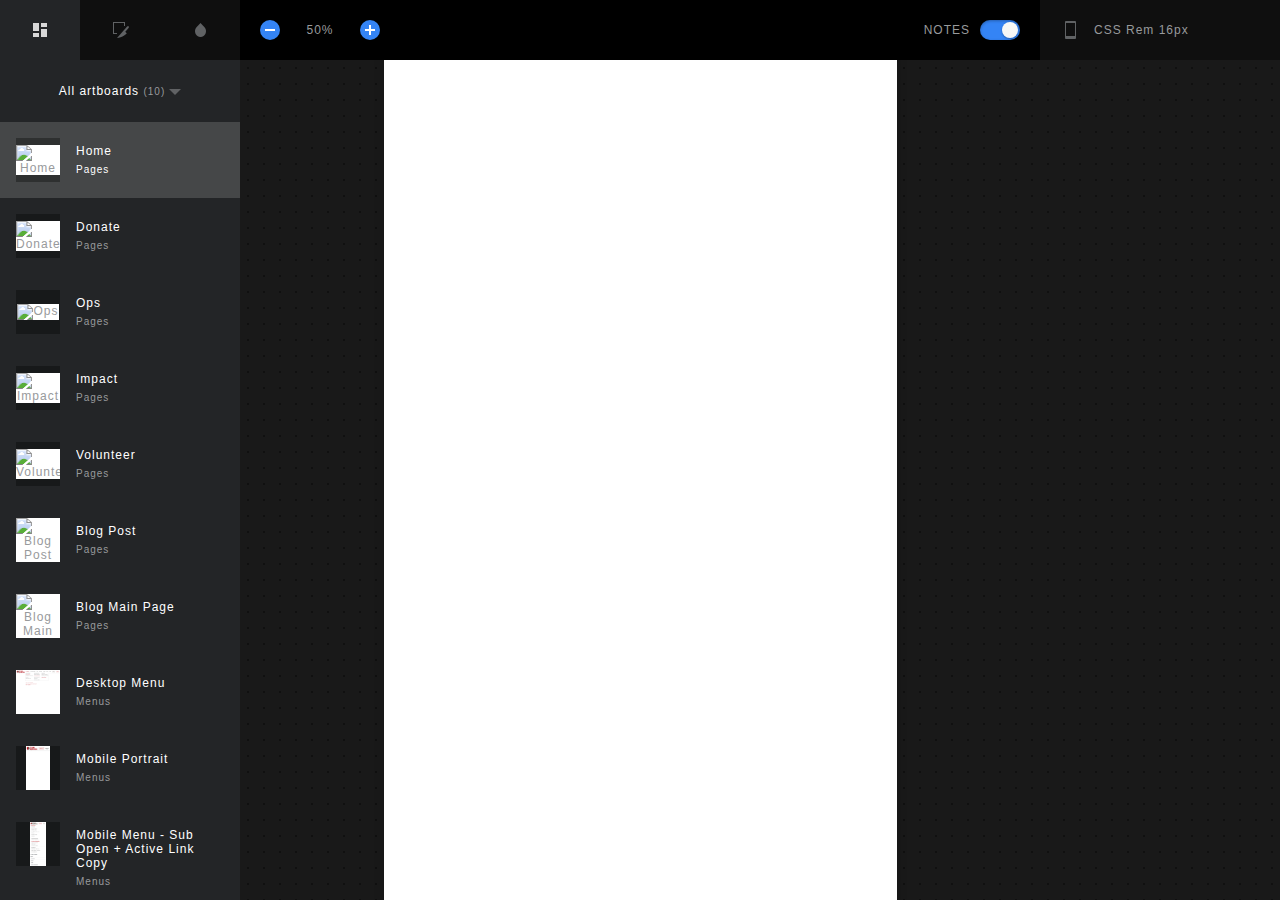
==== commit f1667b75: "Add blog page + blog post" ====
--- a/index.html
+++ b/index.html
@@ -1559,7 +1559,7 @@
     init.prototype = SMApp.fn;
     window.SMApp = SMApp;
 })(window);
-$(function(){ SMApp({"scale":"16","unit":"rem","colorFormat":"color-hex","artboards":[{"layers":[{"objectID":"98B3CD79-0E58-4D46-AA86-097D05E03734","type":"shape","name":"Mask","rect":{"x":0,"y":5359,"width":1026,"height":500,"maxX":1026,"maxY":5859},"rotation":0,"radius":0,"borders":[],"fills":[],"shadows":[],"opacity":1,"styleName":""},{"objectID":"270D6205-9FDA-408A-8888-77298EE1D329","type":"shape","name":"4.1.2-Who Serves-HERO","rect":{"x":0,"y":5359,"width":1026,"height":500},"rotation":0,"radius":0,"borders":[],"fills":[],"shadows":[],"opacity":1,"styleName":""},{"objectID":"CE73F785-DA4C-4DAD-8CF0-70E00C33E489","type":"shape","name":"Rectangle 5","rect":{"x":208,"y":5463,"width":610,"height":292},"rotation":0,"radius":0,"borders":[],"fills":[{"fillType":"color","color":{"r":255,"g":255,"b":255,"a":1,"color-hex":"#FFFFFF 100%","argb-hex":"#FFFFFFFF","css-rgba":"rgba(255,255,255,1)","ui-color":"(r:1.00 g:1.00 b:1.00 a:1.00)"}}],"shadows":[{"type":"outer","offsetX":0,"offsetY":3,"blurRadius":5,"spread":0,"color":{"r":0,"g":0,"b":0,"a":0.2,"color-hex":"#000000 20%","argb-hex":"#33000000","css-rgba":"rgba(0,0,0,0.2)","ui-color":"(r:0.00 g:0.00 b:0.00 a:0.20)"}}],"opacity":1,"styleName":"Float Box","css":["background: #FFFFFF;","box-shadow: 0 3px 5px 0 rgba(0,0,0,0.20);"]},{"objectID":"2F6934EB-34CE-4E52-AEDE-61EEDC3638B8","type":"text","name":"JOIN OR DONATE TO SU","rect":{"x":249,"y":5601,"width":533.9,"height":64},"rotation":0,"radius":0,"borders":[],"fills":[],"shadows":[],"opacity":1,"styleName":"Alt Head / H2 / Default","content":"JOIN OR DONATE TO SUPPORT OUR TEAMS IN THE FIELD","color":{"r":74,"g":74,"b":74,"a":1,"color-hex":"#4A4A4A 100%","argb-hex":"#FF4A4A4A","css-rgba":"rgba(74,74,74,1)","ui-color":"(r:0.29 g:0.29 b:0.29 a:1.00)"},"fontSize":32,"fontFace":"Klavika-Regular","textAlign":"center","letterSpacing":0.26666659116744995,"lineHeight":38,"css":["font-family: Klavika-Regular;","font-size: 32px;","color: #4A4A4A;","letter-spacing: 0.27px;"]},{"objectID":"B0B8EAA1-6315-4AC2-9603-DBBE313A3E7B","type":"text","name":"Whether you’re a mil","rect":{"x":326,"y":5543,"width":374.6,"height":36},"rotation":0,"radius":0,"borders":[],"fills":[],"shadows":[],"opacity":1,"styleName":"Text: Body","content":"Whether you’re a military veteran or a kickass civilian, it’s time to step up to help communities in need. ","color":{"r":74,"g":74,"b":74,"a":1,"color-hex":"#4A4A4A 100%","argb-hex":"#FF4A4A4A","css-rgba":"rgba(74,74,74,1)","ui-color":"(r:0.29 g:0.29 b:0.29 a:1.00)"},"fontSize":14,"fontFace":"Lato-Regular","textAlign":"center","letterSpacing":0,"lineHeight":18,"css":["font-family: Lato-Regular;","font-size: 14px;","color: #4A4A4A;","line-height: 18px;"]},{"objectID":"B6F4A39D-292F-401E-9E6A-EA4D8F65F687","type":"symbol","name":"TR X","rect":{"x":481,"y":5477,"width":64,"height":64},"rotation":0,"radius":0,"borders":[],"fills":[],"shadows":[],"opacity":1,"styleName":""},{"objectID":"13808D2E-FF43-4479-B251-B58EEC67010F","type":"shape","name":"X","rect":{"x":486,"y":5482,"width":54,"height":54},"rotation":0,"radius":0,"borders":[],"fills":[],"shadows":[],"opacity":1,"styleName":""},{"objectID":"84CFCF6C-52D7-44AE-8E95-BADE629E8996","type":"symbol","name":"Buttons / Outline","rect":{"x":533.5,"y":5682,"width":145.2,"height":36},"rotation":0,"radius":0,"borders":[],"fills":[],"shadows":[],"opacity":1,"styleName":""},{"objectID":"42E0551C-844D-420A-9692-2C60FF501AF5","type":"shape","name":"Button Background","rect":{"x":533.5,"y":5682,"width":145.2,"height":36},"rotation":0,"radius":0,"borders":[{"fillType":"color","position":"inside","thickness":1,"color":{"r":74,"g":74,"b":74,"a":1,"color-hex":"#4A4A4A 100%","argb-hex":"#FF4A4A4A","css-rgba":"rgba(74,74,74,1)","ui-color":"(r:0.29 g:0.29 b:0.29 a:1.00)"}}],"fills":[],"shadows":[],"opacity":1,"styleName":"","css":["border: 1px solid #4A4A4A;"]},{"objectID":"24D592EC-72A5-4AB0-A39A-520D87EE6703","type":"text","name":"CTA","rect":{"x":569.1,"y":5693,"width":75.1,"height":18},"rotation":0,"radius":0,"borders":[],"fills":[],"shadows":[],"opacity":1,"styleName":"Form / Button Label","content":"volunteer","color":{"r":74,"g":74,"b":74,"a":1,"color-hex":"#4A4A4A 100%","argb-hex":"#FF4A4A4A","css-rgba":"rgba(74,74,74,1)","ui-color":"(r:0.29 g:0.29 b:0.29 a:1.00)"},"fontSize":14,"fontFace":"Klavika-Medium","textAlign":"center","letterSpacing":0,"lineHeight":18,"css":["font-family: Klavika-Medium;","font-size: 14px;","color: #4A4A4A;","letter-spacing: 0;"]},{"objectID":"75AC1947-8E4D-4B22-BC6F-54614BDE5A02","type":"symbol","name":"Buttons / Primary","rect":{"x":350.2,"y":5682,"width":145.2,"height":36},"rotation":0,"radius":0,"borders":[],"fills":[],"shadows":[],"opacity":1,"styleName":""},{"objectID":"EC7A786F-77D7-4E3C-80FD-32B099D8E46D","type":"shape","name":"Button Background","rect":{"x":350.2,"y":5682,"width":145.2,"height":36},"rotation":0,"radius":0,"borders":[],"fills":[{"fillType":"color","color":{"r":188,"g":10,"b":15,"a":1,"color-hex":"#BC0A0F 100%","argb-hex":"#FFBC0A0F","css-rgba":"rgba(188,10,15,1)","ui-color":"(r:0.74 g:0.04 b:0.06 a:1.00)"}}],"shadows":[],"opacity":1,"styleName":"","css":["background: #BC0A0F;"]},{"objectID":"CD6C78BC-230F-41C2-8041-829ECCA73478","type":"text","name":"CTA","rect":{"x":397.3,"y":5693,"width":52.1,"height":18},"rotation":0,"radius":0,"borders":[],"fills":[],"shadows":[],"opacity":1,"styleName":"Form / Button Label","content":"DONATE","color":{"r":255,"g":255,"b":255,"a":1,"color-hex":"#FFFFFF 100%","argb-hex":"#FFFFFFFF","css-rgba":"rgba(255,255,255,1)","ui-color":"(r:1.00 g:1.00 b:1.00 a:1.00)"},"fontSize":14,"fontFace":"Klavika-Medium","textAlign":"center","letterSpacing":0,"lineHeight":18,"css":["font-family: Klavika-Medium;","font-size: 14px;","color: #FFFFFF;","letter-spacing: 0;"]},{"objectID":"A4789B49-5153-456C-B3EE-F0C5D6EB2FDE","type":"symbol","name":"Tile / Content - Color BG","rect":{"x":0,"y":4788,"width":684,"height":286},"rotation":0,"radius":0,"borders":[],"fills":[],"shadows":[],"opacity":1,"styleName":""},{"objectID":"1F410EB7-5E46-43E2-B638-D34936BCD182","type":"symbol","name":"Background Color","rect":{"x":0,"y":4788,"width":684,"height":286},"rotation":0,"radius":0,"borders":[],"fills":[],"shadows":[],"opacity":1,"styleName":""},{"objectID":"FF97943F-7FA3-47B8-93D8-40DD64FE7D0C","type":"shape","name":"Rectangle","rect":{"x":0,"y":4788,"width":684,"height":286},"rotation":0,"radius":0,"borders":[],"fills":[{"fillType":"color","color":{"r":255,"g":255,"b":255,"a":1,"color-hex":"#FFFFFF 100%","argb-hex":"#FFFFFFFF","css-rgba":"rgba(255,255,255,1)","ui-color":"(r:1.00 g:1.00 b:1.00 a:1.00)"}}],"shadows":[],"opacity":1,"styleName":"","css":["background: #FFFFFF;"]},{"objectID":"F91112A2-6889-4241-B3BD-0AE5195E08F8","type":"symbol","name":"CTA","rect":{"x":270,"y":5021,"width":145,"height":36},"rotation":0,"radius":0,"borders":[],"fills":[],"shadows":[],"opacity":1,"styleName":""},{"objectID":"39164251-ACA4-41C0-8E1B-6BC3B7EC7A88","type":"text","name":"CTA","rect":{"x":295,"y":5028,"width":85,"height":22},"rotation":0,"radius":0,"borders":[],"fills":[],"shadows":[],"opacity":1,"styleName":"CTA Text Only","content":"Learn More","color":{"r":188,"g":10,"b":15,"a":1,"color-hex":"#BC0A0F 100%","argb-hex":"#FFBC0A0F","css-rgba":"rgba(188,10,15,1)","ui-color":"(r:0.74 g:0.04 b:0.06 a:1.00)"},"fontSize":16,"fontFace":"AvenirNext-Medium","textAlign":"center","letterSpacing":0,"lineHeight":22,"css":["font-family: AvenirNext-Medium;","font-size: 16px;","color: #BC0A0F;","letter-spacing: 0;"]},{"objectID":"5B5CE059-7968-4460-9DB2-F26A5D8E2975","type":"shape","name":"arrow r:0","rect":{"x":386,"y":5034,"width":4,"height":11},"rotation":180,"radius":0,"borders":[{"fillType":"color","position":"center","thickness":2,"color":{"r":188,"g":10,"b":15,"a":1,"color-hex":"#BC0A0F 100%","argb-hex":"#FFBC0A0F","css-rgba":"rgba(188,10,15,1)","ui-color":"(r:0.74 g:0.04 b:0.06 a:1.00)"}}],"fills":[],"shadows":[],"opacity":1,"styleName":"","css":["transform: rotate(-180deg);","border: 2px solid #BC0A0F;"]},{"objectID":"F1FF2C69-198A-4CD7-9C64-7F5B1FCFC6DC","type":"text","name":"White Headline","rect":{"x":211,"y":4927,"width":262,"height":63},"rotation":0,"radius":0,"borders":[],"fills":[],"shadows":[],"opacity":1,"styleName":"Alt Head / H6 / Default","content":"helping to make the\ntransition to civilian\nlife more meaningful","color":{"r":255,"g":255,"b":255,"a":1,"color-hex":"#FFFFFF 100%","argb-hex":"#FFFFFFFF","css-rgba":"rgba(255,255,255,1)","ui-color":"(r:1.00 g:1.00 b:1.00 a:1.00)"},"fontSize":16,"fontFace":"Lato-Regular","textAlign":"center","letterSpacing":0.13333329558372498,"lineHeight":21,"css":["font-family: Lato-Regular;","font-size: 16px;","color: #FFFFFF;","letter-spacing: 0.13px;","line-height: 21px;"]},{"objectID":"28AFC181-5104-4382-860A-4259047B6DDA","type":"text","name":"White Category","rect":{"x":273,"y":4874,"width":139,"height":16},"rotation":0,"radius":0,"borders":[],"fills":[],"shadows":[],"opacity":1,"styleName":"Alt Head / H6 / Default Sub","content":"veteran wellness","color":{"r":255,"g":255,"b":255,"a":1,"color-hex":"#FFFFFF 100%","argb-hex":"#FFFFFFFF","css-rgba":"rgba(255,255,255,1)","ui-color":"(r:1.00 g:1.00 b:1.00 a:1.00)"},"fontSize":12.800000190734863,"fontFace":"Lato-Regular","textAlign":"center","letterSpacing":0.10666663944721222,"lineHeight":16,"css":["font-family: Lato-Regular;","font-size: 12.8px;","color: #FFFFFF;","letter-spacing: 0.11px;"]},{"objectID":"9A832A2F-E0E7-4DAC-BF91-D3C24B495EE4","type":"text","name":"Color Headline","rect":{"x":211,"y":4927,"width":262,"height":63},"rotation":0,"radius":0,"borders":[],"fills":[],"shadows":[],"opacity":1,"styleName":"Alt Head / H6 / Default","content":"helping to make the\ntransition to civilian\nlife more meaningful","color":{"r":74,"g":74,"b":74,"a":1,"color-hex":"#4A4A4A 100%","argb-hex":"#FF4A4A4A","css-rgba":"rgba(74,74,74,1)","ui-color":"(r:0.29 g:0.29 b:0.29 a:1.00)"},"fontSize":16,"fontFace":"Lato-Regular","textAlign":"center","letterSpacing":0.13333329558372498,"lineHeight":21,"css":["font-family: Lato-Regular;","font-size: 16px;","color: #4A4A4A;","letter-spacing: 0.13px;","line-height: 21px;"]},{"objectID":"E96EABF2-EA7C-4AFD-A03C-AD5953F0ED6A","type":"text","name":"Color Category","rect":{"x":273,"y":4874,"width":139,"height":16},"rotation":0,"radius":0,"borders":[],"fills":[],"shadows":[],"opacity":1,"styleName":"Alt Head / H6 / Default Sub","content":"veteran wellness","color":{"r":74,"g":74,"b":74,"a":1,"color-hex":"#4A4A4A 100%","argb-hex":"#FF4A4A4A","css-rgba":"rgba(74,74,74,1)","ui-color":"(r:0.29 g:0.29 b:0.29 a:1.00)"},"fontSize":12.800000190734863,"fontFace":"Lato-Regular","textAlign":"center","letterSpacing":0.10666663944721222,"lineHeight":16,"css":["font-family: Lato-Regular;","font-size: 12.8px;","color: #4A4A4A;","letter-spacing: 0.11px;"]},{"objectID":"3B16A4D2-777D-48AB-B947-F06DEE5404C9","type":"symbol","name":"Icon","rect":{"x":310,"y":4810,"width":64,"height":64},"rotation":0,"radius":0,"borders":[],"fills":[],"shadows":[],"opacity":1,"styleName":""},{"objectID":"660369F6-EB4F-47FC-9EA7-0EA1EC22AD45","type":"shape","name":"Combined Shape","rect":{"x":320,"y":4820,"width":45,"height":45,"maxX":365,"maxY":4865},"rotation":0,"radius":0,"borders":[],"fills":[{"fillType":"color","color":{"r":255,"g":255,"b":255,"a":1,"color-hex":"#FFFFFF 100%","argb-hex":"#FFFFFFFF","css-rgba":"rgba(255,255,255,1)","ui-color":"(r:1.00 g:1.00 b:1.00 a:1.00)"}}],"shadows":[],"opacity":1,"styleName":"","css":["background: #FFFFFF;"]},{"objectID":"D1EF9A91-F004-4D6B-92E6-88C66EA6D4BC","type":"symbol","name":"Color / Blue","rect":{"x":320,"y":4820,"width":45,"height":45},"rotation":0,"radius":0,"borders":[],"fills":[],"shadows":[],"opacity":1,"styleName":""},{"objectID":"F3A71230-0024-462F-AE29-5101E9D31ABA","type":"shape","name":"Rectangle","rect":{"x":320,"y":4820,"width":45,"height":45},"rotation":0,"radius":0,"borders":[],"fills":[{"fillType":"color","color":{"r":188,"g":10,"b":15,"a":1,"color-hex":"#BC0A0F 100%","argb-hex":"#FFBC0A0F","css-rgba":"rgba(188,10,15,1)","ui-color":"(r:0.74 g:0.04 b:0.06 a:1.00)"}}],"shadows":[],"opacity":1,"styleName":"","css":["background: #BC0A0F;"]},{"objectID":"4C3BFA9C-303A-40EE-8DA7-51B27B182B41","type":"symbol","name":"Tile / Content - Image BG","rect":{"x":0,"y":5074,"width":684,"height":286},"rotation":0,"radius":0,"borders":[],"fills":[],"shadows":[],"opacity":1,"styleName":""},{"objectID":"3BD2F5BF-3124-40C0-9235-E869EFE7C798","type":"shape","name":"Background","rect":{"x":0,"y":5074,"width":684,"height":286,"maxX":684,"maxY":5360},"rotation":0,"radius":0,"borders":[],"fills":[{"fillType":"color","color":{"r":0,"g":0,"b":0,"a":0.4000000059604645,"color-hex":"#000000 40%","argb-hex":"#66000000","css-rgba":"rgba(0,0,0,0.4)","ui-color":"(r:0.00 g:0.00 b:0.00 a:0.40)"}}],"shadows":[],"opacity":1,"styleName":"","css":["background: rgba(0,0,0,0.40);"]},{"objectID":"449324C0-9710-499B-AECF-3385DD04AE5D","type":"symbol","name":"CTA","rect":{"x":270,"y":5307,"width":145,"height":36},"rotation":0,"radius":0,"borders":[],"fills":[],"shadows":[],"opacity":1,"styleName":""},{"objectID":"4E3FF45D-4CC0-411C-9F63-FED263406A76","type":"text","name":"CTA","rect":{"x":295.8,"y":5314,"width":85,"height":22},"rotation":0,"radius":0,"borders":[],"fills":[],"shadows":[],"opacity":1,"styleName":"CTA Text Only","content":"Learn More","color":{"r":255,"g":255,"b":255,"a":1,"color-hex":"#FFFFFF 100%","argb-hex":"#FFFFFFFF","css-rgba":"rgba(255,255,255,1)","ui-color":"(r:1.00 g:1.00 b:1.00 a:1.00)"},"fontSize":16,"fontFace":"AvenirNext-Medium","textAlign":"center","letterSpacing":0,"lineHeight":22,"css":["font-family: AvenirNext-Medium;","font-size: 16px;","color: #FFFFFF;","letter-spacing: 0;"]},{"objectID":"6B7BD2D6-23F2-44C7-9C3B-682C33045F06","type":"shape","name":"arrow r:0","rect":{"x":386.8,"y":5320,"width":4,"height":11},"rotation":180,"radius":0,"borders":[{"fillType":"color","position":"center","thickness":2,"color":{"r":255,"g":255,"b":255,"a":1,"color-hex":"#FFFFFF 100%","argb-hex":"#FFFFFFFF","css-rgba":"rgba(255,255,255,1)","ui-color":"(r:1.00 g:1.00 b:1.00 a:1.00)"}}],"fills":[],"shadows":[],"opacity":1,"styleName":"","css":["transform: rotate(-180deg);","border: 2px solid #FFFFFF;"]},{"objectID":"31117399-2E45-4666-9961-CD14A08B5CDE","type":"text","name":"Headline","rect":{"x":211,"y":5213,"width":262,"height":63},"rotation":0,"radius":0,"borders":[],"fills":[],"shadows":[{"type":"outer","offsetX":0,"offsetY":2,"blurRadius":4,"spread":0,"color":{"r":0,"g":0,"b":0,"a":0.5,"color-hex":"#000000 50%","argb-hex":"#80000000","css-rgba":"rgba(0,0,0,0.5)","ui-color":"(r:0.00 g:0.00 b:0.00 a:0.50)"}}],"opacity":1,"styleName":"Alt Head / H6 / White","content":"helping to make the\ntransition to civilian\nlife more meaningful","color":{"r":255,"g":255,"b":255,"a":1,"color-hex":"#FFFFFF 100%","argb-hex":"#FFFFFFFF","css-rgba":"rgba(255,255,255,1)","ui-color":"(r:1.00 g:1.00 b:1.00 a:1.00)"},"fontSize":16,"fontFace":"Lato-Regular","textAlign":"center","letterSpacing":0.13333329558372498,"lineHeight":21,"css":["font-family: Lato-Regular;","font-size: 16px;","color: #FFFFFF;","letter-spacing: 0.13px;","line-height: 21px;","text-shadow: 0 2px 4px rgba(0,0,0,0.50);"]},{"objectID":"EA361F58-C171-42DA-90E1-97AB6EB7A5EA","type":"text","name":"Category","rect":{"x":273,"y":5160,"width":139,"height":16},"rotation":0,"radius":0,"borders":[],"fills":[],"shadows":[{"type":"outer","offsetX":0,"offsetY":2,"blurRadius":4,"spread":0,"color":{"r":0,"g":0,"b":0,"a":0.5,"color-hex":"#000000 50%","argb-hex":"#80000000","css-rgba":"rgba(0,0,0,0.5)","ui-color":"(r:0.00 g:0.00 b:0.00 a:0.50)"}}],"opacity":1,"styleName":"Alt Head / H6 / Default Sub White","content":"Homeowner Story","color":{"r":255,"g":255,"b":255,"a":1,"color-hex":"#FFFFFF 100%","argb-hex":"#FFFFFFFF","css-rgba":"rgba(255,255,255,1)","ui-color":"(r:1.00 g:1.00 b:1.00 a:1.00)"},"fontSize":12.800000190734863,"fontFace":"Lato-Regular","textAlign":"center","letterSpacing":0.10666663944721222,"lineHeight":16,"css":["font-family: Lato-Regular;","font-size: 12.8px;","color: #FFFFFF;","letter-spacing: 0.11px;","text-shadow: 0 2px 4px rgba(0,0,0,0.50);"]},{"objectID":"E0DBC20B-C658-4366-8170-DF55D974E5FB","type":"symbol","name":"Icon","rect":{"x":310,"y":5096,"width":64,"height":64},"rotation":0,"radius":0,"borders":[],"fills":[],"shadows":[],"opacity":1,"styleName":""},{"objectID":"566F6D8C-1383-4557-B63E-E58D347177DD","type":"shape","name":"Combined Shape","rect":{"x":315,"y":5106.7,"width":53.4,"height":41.5},"rotation":0,"radius":0,"borders":[],"fills":[{"fillType":"color","color":{"r":0,"g":105,"b":117,"a":1,"color-hex":"#006975 100%","argb-hex":"#FF006975","css-rgba":"rgba(0,105,117,1)","ui-color":"(r:0.00 g:0.41 b:0.46 a:1.00)"}}],"shadows":[],"opacity":1,"styleName":"","css":["background: #006975;"]},{"objectID":"1F410EB7-5E46-43E2-B638-D34936BCD182","type":"symbol","name":"Color / Blue","rect":{"x":315,"y":5106.7,"width":53.39999999999998,"height":41.5},"rotation":0,"radius":0,"borders":[],"fills":[],"shadows":[],"opacity":1,"styleName":""},{"objectID":"FF97943F-7FA3-47B8-93D8-40DD64FE7D0C","type":"shape","name":"Rectangle","rect":{"x":315,"y":5106.7,"width":53.39999999999998,"height":41.5},"rotation":0,"radius":0,"borders":[],"fills":[{"fillType":"color","color":{"r":255,"g":255,"b":255,"a":1,"color-hex":"#FFFFFF 100%","argb-hex":"#FFFFFFFF","css-rgba":"rgba(255,255,255,1)","ui-color":"(r:1.00 g:1.00 b:1.00 a:1.00)"}}],"shadows":[],"opacity":1,"styleName":"","css":["background: #FFFFFF;"]},{"objectID":"4C3BFA9C-303A-40EE-8DA7-51B27B182B41","type":"symbol","name":"Content Tile","rect":{"x":684,"y":5074,"width":0,"height":-286},"rotation":0,"radius":0,"borders":[],"fills":[],"shadows":[],"opacity":1,"styleName":""},{"objectID":"3BD2F5BF-3124-40C0-9235-E869EFE7C798","type":"shape","name":"Background","rect":{"x":684,"y":4502,"width":342,"height":286,"maxX":1026,"maxY":4788},"rotation":0,"radius":0,"borders":[],"fills":[{"fillType":"color","color":{"r":0,"g":0,"b":0,"a":0.4000000059604645,"color-hex":"#000000 40%","argb-hex":"#66000000","css-rgba":"rgba(0,0,0,0.4)","ui-color":"(r:0.00 g:0.00 b:0.00 a:0.40)"}}],"shadows":[],"opacity":1,"styleName":"","css":["background: rgba(0,0,0,0.40);"]},{"objectID":"449324C0-9710-499B-AECF-3385DD04AE5D","type":"symbol","name":"CTA","rect":{"x":783,"y":4735,"width":145,"height":36},"rotation":0,"radius":0,"borders":[],"fills":[],"shadows":[],"opacity":1,"styleName":""},{"objectID":"4E3FF45D-4CC0-411C-9F63-FED263406A76","type":"text","name":"CTA","rect":{"x":831.3,"y":4742,"width":40,"height":22},"rotation":0,"radius":0,"borders":[],"fills":[],"shadows":[],"opacity":1,"styleName":"CTA Text Only","content":"More","color":{"r":255,"g":255,"b":255,"a":1,"color-hex":"#FFFFFF 100%","argb-hex":"#FFFFFFFF","css-rgba":"rgba(255,255,255,1)","ui-color":"(r:1.00 g:1.00 b:1.00 a:1.00)"},"fontSize":16,"fontFace":"AvenirNext-Medium","textAlign":"center","letterSpacing":0,"lineHeight":22,"css":["font-family: AvenirNext-Medium;","font-size: 16px;","color: #FFFFFF;","letter-spacing: 0;"]},{"objectID":"6B7BD2D6-23F2-44C7-9C3B-682C33045F06","type":"shape","name":"arrow r:0","rect":{"x":899.8,"y":4748,"width":4,"height":11},"rotation":180,"radius":0,"borders":[{"fillType":"color","position":"center","thickness":2,"color":{"r":255,"g":255,"b":255,"a":1,"color-hex":"#FFFFFF 100%","argb-hex":"#FFFFFFFF","css-rgba":"rgba(255,255,255,1)","ui-color":"(r:1.00 g:1.00 b:1.00 a:1.00)"}}],"fills":[],"shadows":[],"opacity":1,"styleName":"","css":["transform: rotate(-180deg);","border: 2px solid #FFFFFF;"]},{"objectID":"31117399-2E45-4666-9961-CD14A08B5CDE","type":"text","name":"Headline","rect":{"x":724,"y":4641,"width":262,"height":63},"rotation":0,"radius":0,"borders":[],"fills":[],"shadows":[{"type":"outer","offsetX":0,"offsetY":2,"blurRadius":4,"spread":0,"color":{"r":0,"g":0,"b":0,"a":0.5,"color-hex":"#000000 50%","argb-hex":"#80000000","css-rgba":"rgba(0,0,0,0.5)","ui-color":"(r:0.00 g:0.00 b:0.00 a:0.50)"}}],"opacity":1,"styleName":"Alt Head / H6 / White","content":"helping to make the\ntransition to civilian\nlife more meaningful","color":{"r":255,"g":255,"b":255,"a":1,"color-hex":"#FFFFFF 100%","argb-hex":"#FFFFFFFF","css-rgba":"rgba(255,255,255,1)","ui-color":"(r:1.00 g:1.00 b:1.00 a:1.00)"},"fontSize":16,"fontFace":"Lato-Regular","textAlign":"center","letterSpacing":0.13333329558372498,"lineHeight":21,"css":["font-family: Lato-Regular;","font-size: 16px;","color: #FFFFFF;","letter-spacing: 0.13px;","line-height: 21px;","text-shadow: 0 2px 4px rgba(0,0,0,0.50);"]},{"objectID":"EA361F58-C171-42DA-90E1-97AB6EB7A5EA","type":"text","name":"Category","rect":{"x":786,"y":4588,"width":139,"height":32},"rotation":0,"radius":0,"borders":[],"fills":[],"shadows":[{"type":"outer","offsetX":0,"offsetY":2,"blurRadius":4,"spread":0,"color":{"r":0,"g":0,"b":0,"a":0.5,"color-hex":"#000000 50%","argb-hex":"#80000000","css-rgba":"rgba(0,0,0,0.5)","ui-color":"(r:0.00 g:0.00 b:0.00 a:0.50)"}}],"opacity":1,"styleName":"Alt Head / H6 / Default Sub White","content":"Greyshirt Reflections","color":{"r":255,"g":255,"b":255,"a":1,"color-hex":"#FFFFFF 100%","argb-hex":"#FFFFFFFF","css-rgba":"rgba(255,255,255,1)","ui-color":"(r:1.00 g:1.00 b:1.00 a:1.00)"},"fontSize":12.800000190734863,"fontFace":"Lato-Regular","textAlign":"center","letterSpacing":0.10666663944721222,"lineHeight":16,"css":["font-family: Lato-Regular;","font-size: 12.8px;","color: #FFFFFF;","letter-spacing: 0.11px;","text-shadow: 0 2px 4px rgba(0,0,0,0.50);"]},{"objectID":"925C6A84-9E3C-4E72-A886-FF6A28D75216","type":"symbol","name":"Icon","rect":{"x":823,"y":4524,"width":64,"height":64},"rotation":0,"radius":0,"borders":[],"fills":[],"shadows":[],"opacity":1,"styleName":""},{"objectID":"50435BE9-07B7-40B0-92CB-86CBE378BBBC","type":"shape","name":"Clip 2","rect":{"x":828,"y":4527.7,"width":29.8,"height":53.3},"rotation":0,"radius":0,"borders":[],"fills":[],"shadows":[],"opacity":1,"styleName":""},{"objectID":"03D01F0E-A754-441F-BF9C-9A4B7F0AD38C","type":"shape","name":"Fill 1","rect":{"x":828,"y":4527.7,"width":29.8,"height":53.3},"rotation":0,"radius":0,"borders":[],"fills":[{"fillType":"color","color":{"r":254,"g":254,"b":254,"a":1,"color-hex":"#FEFEFE 100%","argb-hex":"#FFFEFEFE","css-rgba":"rgba(254,254,254,1)","ui-color":"(r:1.00 g:1.00 b:1.00 a:1.00)"}}],"shadows":[],"opacity":1,"styleName":"","css":["background: #FEFEFE;"]},{"objectID":"40DDD3DC-F53E-41CB-8BAC-34AAE73B292E","type":"shape","name":"Clip 5","rect":{"x":854.7,"y":4527.6,"width":26.7,"height":53.4,"maxX":881.4000000000001,"maxY":4581},"rotation":0,"radius":0,"borders":[],"fills":[],"shadows":[],"opacity":1,"styleName":""},{"objectID":"CCEC4D27-77F8-4B81-A602-0DCAC1A3F754","type":"shape","name":"Fill 4","rect":{"x":854.7,"y":4527.6,"width":26.7,"height":53.4},"rotation":0,"radius":0,"borders":[],"fills":[{"fillType":"color","color":{"r":254,"g":254,"b":254,"a":1,"color-hex":"#FEFEFE 100%","argb-hex":"#FFFEFEFE","css-rgba":"rgba(254,254,254,1)","ui-color":"(r:1.00 g:1.00 b:1.00 a:1.00)"}}],"shadows":[],"opacity":1,"styleName":"","css":["background: #FEFEFE;"]},{"objectID":"4C3BFA9C-303A-40EE-8DA7-51B27B182B41","type":"symbol","name":"Content Tile","rect":{"x":684,"y":4788,"width":342,"height":0},"rotation":0,"radius":0,"borders":[],"fills":[],"shadows":[],"opacity":1,"styleName":""},{"objectID":"3BD2F5BF-3124-40C0-9235-E869EFE7C798","type":"shape","name":"Background","rect":{"x":684,"y":4788,"width":342,"height":572,"maxX":1026,"maxY":5360},"rotation":0,"radius":0,"borders":[],"fills":[{"fillType":"color","color":{"r":0,"g":0,"b":0,"a":0.4000000059604645,"color-hex":"#000000 40%","argb-hex":"#66000000","css-rgba":"rgba(0,0,0,0.4)","ui-color":"(r:0.00 g:0.00 b:0.00 a:0.40)"}}],"shadows":[],"opacity":1,"styleName":"","css":["background: rgba(0,0,0,0.40);"]},{"objectID":"449324C0-9710-499B-AECF-3385DD04AE5D","type":"symbol","name":"CTA","rect":{"x":783,"y":5166.5,"width":145,"height":36},"rotation":0,"radius":0,"borders":[],"fills":[],"shadows":[],"opacity":1,"styleName":""},{"objectID":"4E3FF45D-4CC0-411C-9F63-FED263406A76","type":"text","name":"CTA","rect":{"x":831.3,"y":5173.5,"width":40,"height":22},"rotation":0,"radius":0,"borders":[],"fills":[],"shadows":[],"opacity":1,"styleName":"CTA Text Only","content":"More","color":{"r":255,"g":255,"b":255,"a":1,"color-hex":"#FFFFFF 100%","argb-hex":"#FFFFFFFF","css-rgba":"rgba(255,255,255,1)","ui-color":"(r:1.00 g:1.00 b:1.00 a:1.00)"},"fontSize":16,"fontFace":"AvenirNext-Medium","textAlign":"center","letterSpacing":0,"lineHeight":22,"css":["font-family: AvenirNext-Medium;","font-size: 16px;","color: #FFFFFF;","letter-spacing: 0;"]},{"objectID":"6B7BD2D6-23F2-44C7-9C3B-682C33045F06","type":"shape","name":"arrow r:0","rect":{"x":899.8,"y":5179.5,"width":4,"height":11},"rotation":180,"radius":0,"borders":[{"fillType":"color","position":"center","thickness":2,"color":{"r":255,"g":255,"b":255,"a":1,"color-hex":"#FFFFFF 100%","argb-hex":"#FFFFFFFF","css-rgba":"rgba(255,255,255,1)","ui-color":"(r:1.00 g:1.00 b:1.00 a:1.00)"}}],"fills":[],"shadows":[],"opacity":1,"styleName":"","css":["transform: rotate(-180deg);","border: 2px solid #FFFFFF;"]},{"objectID":"31117399-2E45-4666-9961-CD14A08B5CDE","type":"text","name":"Headline","rect":{"x":724,"y":5072.5,"width":262,"height":63},"rotation":0,"radius":0,"borders":[],"fills":[],"shadows":[{"type":"outer","offsetX":0,"offsetY":2,"blurRadius":4,"spread":0,"color":{"r":0,"g":0,"b":0,"a":0.5,"color-hex":"#000000 50%","argb-hex":"#80000000","css-rgba":"rgba(0,0,0,0.5)","ui-color":"(r:0.00 g:0.00 b:0.00 a:0.50)"}}],"opacity":1,"styleName":"Alt Head / H6 / White","content":"helping to make the\ntransition to civilian\nlife more meaningful","color":{"r":255,"g":255,"b":255,"a":1,"color-hex":"#FFFFFF 100%","argb-hex":"#FFFFFFFF","css-rgba":"rgba(255,255,255,1)","ui-color":"(r:1.00 g:1.00 b:1.00 a:1.00)"},"fontSize":16,"fontFace":"Lato-Regular","textAlign":"center","letterSpacing":0.13333329558372498,"lineHeight":21,"css":["font-family: Lato-Regular;","font-size: 16px;","color: #FFFFFF;","letter-spacing: 0.13px;","line-height: 21px;","text-shadow: 0 2px 4px rgba(0,0,0,0.50);"]},{"objectID":"EA361F58-C171-42DA-90E1-97AB6EB7A5EA","type":"text","name":"Category","rect":{"x":786,"y":5019.5,"width":139,"height":16},"rotation":0,"radius":0,"borders":[],"fills":[],"shadows":[{"type":"outer","offsetX":0,"offsetY":2,"blurRadius":4,"spread":0,"color":{"r":0,"g":0,"b":0,"a":0.5,"color-hex":"#000000 50%","argb-hex":"#80000000","css-rgba":"rgba(0,0,0,0.5)","ui-color":"(r:0.00 g:0.00 b:0.00 a:0.50)"}}],"opacity":1,"styleName":"Alt Head / H6 / Default Sub White","content":"Veteran Wellness","color":{"r":255,"g":255,"b":255,"a":1,"color-hex":"#FFFFFF 100%","argb-hex":"#FFFFFFFF","css-rgba":"rgba(255,255,255,1)","ui-color":"(r:1.00 g:1.00 b:1.00 a:1.00)"},"fontSize":12.800000190734863,"fontFace":"Lato-Regular","textAlign":"center","letterSpacing":0.10666663944721222,"lineHeight":16,"css":["font-family: Lato-Regular;","font-size: 12.8px;","color: #FFFFFF;","letter-spacing: 0.11px;","text-shadow: 0 2px 4px rgba(0,0,0,0.50);"]},{"objectID":"01F8E1B5-25BD-4F29-9FAE-6A952D094682","type":"symbol","name":"Icon","rect":{"x":823,"y":4955.5,"width":64,"height":64},"rotation":0,"radius":0,"borders":[],"fills":[],"shadows":[],"opacity":1,"styleName":""},{"objectID":"D543ACD9-7540-4E19-B5FC-98AA914A5CB3","type":"shape","name":"Fill 1","rect":{"x":830,"y":4964.5,"width":50.4,"height":45.5},"rotation":0,"radius":0,"borders":[],"fills":[{"fillType":"color","color":{"r":255,"g":255,"b":255,"a":1,"color-hex":"#FFFFFF 100%","argb-hex":"#FFFFFFFF","css-rgba":"rgba(255,255,255,1)","ui-color":"(r:1.00 g:1.00 b:1.00 a:1.00)"}}],"shadows":[],"opacity":1,"styleName":"","css":["background: #FFFFFF;"]},{"objectID":"DB5B0105-6582-4E2A-BE52-C54B75C249F8","type":"symbol","name":"Tile / Statistic","rect":{"x":684,"y":4788,"width":0,"height":0},"rotation":0,"radius":0,"borders":[],"fills":[],"shadows":[],"opacity":1,"styleName":""},{"objectID":"D1EF9A91-F004-4D6B-92E6-88C66EA6D4BC","type":"symbol","name":"Background Color","rect":{"x":342,"y":4502,"width":342,"height":286},"rotation":0,"radius":0,"borders":[],"fills":[],"shadows":[],"opacity":1,"styleName":""},{"objectID":"F3A71230-0024-462F-AE29-5101E9D31ABA","type":"shape","name":"Rectangle","rect":{"x":342,"y":4502,"width":342,"height":286},"rotation":0,"radius":0,"borders":[],"fills":[{"fillType":"color","color":{"r":188,"g":10,"b":15,"a":1,"color-hex":"#BC0A0F 100%","argb-hex":"#FFBC0A0F","css-rgba":"rgba(188,10,15,1)","ui-color":"(r:0.74 g:0.04 b:0.06 a:1.00)"}}],"shadows":[],"opacity":1,"styleName":"","css":["background: #BC0A0F;"]},{"objectID":"0EE1974B-80F3-4A10-8030-3ABC42DBA803","type":"text","name":"Percentage of your d","rect":{"x":374,"y":4684,"width":278,"height":41},"rotation":0,"radius":0,"borders":[],"fills":[],"shadows":[],"opacity":1,"styleName":"Alt Head / H6 / White","content":"Percentage of your donation that goes directly to operations on the ground","color":{"r":255,"g":255,"b":255,"a":1,"color-hex":"#FFFFFF 100%","argb-hex":"#FFFFFFFF","css-rgba":"rgba(255,255,255,1)","ui-color":"(r:1.00 g:1.00 b:1.00 a:1.00)"},"fontSize":16,"fontFace":"Lato-Regular","textAlign":"center","letterSpacing":0.13333329558372498,"lineHeight":21,"css":["font-family: Lato-Regular;","font-size: 16px;","color: #FFFFFF;","letter-spacing: 0.13px;","line-height: 21px;"]},{"objectID":"449324C0-9710-499B-AECF-3385DD04AE5D","type":"symbol","name":"CTA white copy","rect":{"x":441,"y":4731,"width":145,"height":36},"rotation":0,"radius":0,"borders":[],"fills":[],"shadows":[],"opacity":1,"styleName":""},{"objectID":"4E3FF45D-4CC0-411C-9F63-FED263406A76","type":"text","name":"CTA","rect":{"x":489.3,"y":4738,"width":40,"height":22},"rotation":0,"radius":0,"borders":[],"fills":[],"shadows":[],"opacity":1,"styleName":"CTA Text Only","content":"More","color":{"r":255,"g":255,"b":255,"a":1,"color-hex":"#FFFFFF 100%","argb-hex":"#FFFFFFFF","css-rgba":"rgba(255,255,255,1)","ui-color":"(r:1.00 g:1.00 b:1.00 a:1.00)"},"fontSize":16,"fontFace":"AvenirNext-Medium","textAlign":"center","letterSpacing":0,"lineHeight":22,"css":["font-family: AvenirNext-Medium;","font-size: 16px;","color: #FFFFFF;","letter-spacing: 0;"]},{"objectID":"6B7BD2D6-23F2-44C7-9C3B-682C33045F06","type":"shape","name":"arrow r:0","rect":{"x":557.8,"y":4744,"width":4,"height":11},"rotation":180,"radius":0,"borders":[{"fillType":"color","position":"center","thickness":2,"color":{"r":255,"g":255,"b":255,"a":1,"color-hex":"#FFFFFF 100%","argb-hex":"#FFFFFFFF","css-rgba":"rgba(255,255,255,1)","ui-color":"(r:1.00 g:1.00 b:1.00 a:1.00)"}}],"fills":[],"shadows":[],"opacity":1,"styleName":"","css":["transform: rotate(-180deg);","border: 2px solid #FFFFFF;"]},{"objectID":"CCAFD128-15AF-4969-9CFA-C8B9D99137C8","type":"symbol","name":"Pie Chart","rect":{"x":448,"y":4508,"width":130,"height":130},"rotation":0,"radius":0,"borders":[],"fills":[],"shadows":[],"opacity":1,"styleName":""},{"objectID":"065246B2-09CE-4D7D-8F28-E5A09D36250B","type":"shape","name":"Fill 1","rect":{"x":458.2,"y":4518.2,"width":109.7,"height":109.7},"rotation":0,"radius":0,"borders":[],"fills":[{"fillType":"color","color":{"r":255,"g":255,"b":255,"a":1,"color-hex":"#FFFFFF 100%","argb-hex":"#FFFFFFFF","css-rgba":"rgba(255,255,255,1)","ui-color":"(r:1.00 g:1.00 b:1.00 a:1.00)"}}],"shadows":[],"opacity":1,"styleName":"","css":["background: #FFFFFF;"]},{"objectID":"F3870E9A-6E5F-4AC9-94F7-16CEC974364D","type":"text","name":"95%","rect":{"x":469,"y":4651,"width":89,"height":24},"rotation":0,"radius":0,"borders":[],"fills":[],"shadows":[],"opacity":1,"styleName":"Alt Head / H5 / White","content":"95%","color":{"r":255,"g":255,"b":255,"a":1,"color-hex":"#FFFFFF 100%","argb-hex":"#FFFFFFFF","css-rgba":"rgba(255,255,255,1)","ui-color":"(r:1.00 g:1.00 b:1.00 a:1.00)"},"fontSize":20,"fontFace":"Lato-Bold","textAlign":"center","letterSpacing":0.1666666,"lineHeight":24,"css":["font-family: Lato-Bold;","font-size: 20px;","color: #FFFFFF;","letter-spacing: 0.17px;"]},{"objectID":"4C3BFA9C-303A-40EE-8DA7-51B27B182B41","type":"symbol","name":"Tile","rect":{"x":0,"y":4502,"width":342,"height":286},"rotation":0,"radius":0,"borders":[],"fills":[],"shadows":[],"opacity":1,"styleName":""},{"objectID":"3BD2F5BF-3124-40C0-9235-E869EFE7C798","type":"shape","name":"Background","rect":{"x":0,"y":4502,"width":342,"height":286,"maxX":342,"maxY":4788},"rotation":0,"radius":0,"borders":[],"fills":[{"fillType":"color","color":{"r":0,"g":0,"b":0,"a":0.4000000059604645,"color-hex":"#000000 40%","argb-hex":"#66000000","css-rgba":"rgba(0,0,0,0.4)","ui-color":"(r:0.00 g:0.00 b:0.00 a:0.40)"}}],"shadows":[],"opacity":1,"styleName":"","css":["background: rgba(0,0,0,0.40);"]},{"objectID":"449324C0-9710-499B-AECF-3385DD04AE5D","type":"symbol","name":"CTA","rect":{"x":99,"y":4735,"width":145,"height":36},"rotation":0,"radius":0,"borders":[],"fills":[],"shadows":[],"opacity":1,"styleName":""},{"objectID":"4E3FF45D-4CC0-411C-9F63-FED263406A76","type":"text","name":"CTA","rect":{"x":147.3,"y":4742,"width":40,"height":22},"rotation":0,"radius":0,"borders":[],"fills":[],"shadows":[],"opacity":1,"styleName":"CTA Text Only","content":"More","color":{"r":255,"g":255,"b":255,"a":1,"color-hex":"#FFFFFF 100%","argb-hex":"#FFFFFFFF","css-rgba":"rgba(255,255,255,1)","ui-color":"(r:1.00 g:1.00 b:1.00 a:1.00)"},"fontSize":16,"fontFace":"AvenirNext-Medium","textAlign":"center","letterSpacing":0,"lineHeight":22,"css":["font-family: AvenirNext-Medium;","font-size: 16px;","color: #FFFFFF;","letter-spacing: 0;"]},{"objectID":"6B7BD2D6-23F2-44C7-9C3B-682C33045F06","type":"shape","name":"arrow r:0","rect":{"x":215.8,"y":4748,"width":4,"height":11},"rotation":180,"radius":0,"borders":[{"fillType":"color","position":"center","thickness":2,"color":{"r":255,"g":255,"b":255,"a":1,"color-hex":"#FFFFFF 100%","argb-hex":"#FFFFFFFF","css-rgba":"rgba(255,255,255,1)","ui-color":"(r:1.00 g:1.00 b:1.00 a:1.00)"}}],"fills":[],"shadows":[],"opacity":1,"styleName":"","css":["transform: rotate(-180deg);","border: 2px solid #FFFFFF;"]},{"objectID":"31117399-2E45-4666-9961-CD14A08B5CDE","type":"text","name":"Headline","rect":{"x":40,"y":4641,"width":262,"height":63},"rotation":0,"radius":0,"borders":[],"fills":[],"shadows":[{"type":"outer","offsetX":0,"offsetY":2,"blurRadius":4,"spread":0,"color":{"r":0,"g":0,"b":0,"a":0.5,"color-hex":"#000000 50%","argb-hex":"#80000000","css-rgba":"rgba(0,0,0,0.5)","ui-color":"(r:0.00 g:0.00 b:0.00 a:0.50)"}}],"opacity":1,"styleName":"Alt Head / H6 / White","content":"helping to make the\ntransition to civilian\nlife more meaningful","color":{"r":255,"g":255,"b":255,"a":1,"color-hex":"#FFFFFF 100%","argb-hex":"#FFFFFFFF","css-rgba":"rgba(255,255,255,1)","ui-color":"(r:1.00 g:1.00 b:1.00 a:1.00)"},"fontSize":16,"fontFace":"Lato-Regular","textAlign":"center","letterSpacing":0.13333329558372498,"lineHeight":21,"css":["font-family: Lato-Regular;","font-size: 16px;","color: #FFFFFF;","letter-spacing: 0.13px;","line-height: 21px;","text-shadow: 0 2px 4px rgba(0,0,0,0.50);"]},{"objectID":"EA361F58-C171-42DA-90E1-97AB6EB7A5EA","type":"text","name":"Category","rect":{"x":102,"y":4588,"width":139,"height":16},"rotation":0,"radius":0,"borders":[],"fills":[],"shadows":[{"type":"outer","offsetX":0,"offsetY":2,"blurRadius":4,"spread":0,"color":{"r":0,"g":0,"b":0,"a":0.5,"color-hex":"#000000 50%","argb-hex":"#80000000","css-rgba":"rgba(0,0,0,0.5)","ui-color":"(r:0.00 g:0.00 b:0.00 a:0.50)"}}],"opacity":1,"styleName":"Alt Head / H6 / Default Sub White","content":"veteran wellness","color":{"r":255,"g":255,"b":255,"a":1,"color-hex":"#FFFFFF 100%","argb-hex":"#FFFFFFFF","css-rgba":"rgba(255,255,255,1)","ui-color":"(r:1.00 g:1.00 b:1.00 a:1.00)"},"fontSize":12.800000190734863,"fontFace":"Lato-Regular","textAlign":"center","letterSpacing":0.10666663944721222,"lineHeight":16,"css":["font-family: Lato-Regular;","font-size: 12.8px;","color: #FFFFFF;","letter-spacing: 0.11px;","text-shadow: 0 2px 4px rgba(0,0,0,0.50);"]},{"objectID":"01F8E1B5-25BD-4F29-9FAE-6A952D094682","type":"symbol","name":"Icon","rect":{"x":139,"y":4524,"width":64,"height":64},"rotation":0,"radius":0,"borders":[],"fills":[],"shadows":[],"opacity":1,"styleName":""},{"objectID":"D543ACD9-7540-4E19-B5FC-98AA914A5CB3","type":"shape","name":"Fill 1","rect":{"x":146,"y":4533,"width":50.4,"height":45.5},"rotation":0,"radius":0,"borders":[],"fills":[{"fillType":"color","color":{"r":255,"g":255,"b":255,"a":1,"color-hex":"#FFFFFF 100%","argb-hex":"#FFFFFFFF","css-rgba":"rgba(255,255,255,1)","ui-color":"(r:1.00 g:1.00 b:1.00 a:1.00)"}}],"shadows":[],"opacity":1,"styleName":"","css":["background: #FFFFFF;"]},{"objectID":"9F4258C4-9492-4F5E-A63A-140CC7CD5A6E","type":"text","name":"Current Operations","rect":{"x":352,"y":4502,"width":-10,"height":-358},"rotation":0,"radius":0,"borders":[],"fills":[],"shadows":[],"opacity":1,"styleName":"Alt Head / H2 / Default","content":"Current Operations","color":{"r":74,"g":74,"b":74,"a":1,"color-hex":"#4A4A4A 100%","argb-hex":"#FF4A4A4A","css-rgba":"rgba(74,74,74,1)","ui-color":"(r:0.29 g:0.29 b:0.29 a:1.00)"},"fontSize":32,"fontFace":"Klavika-Regular","textAlign":"center","letterSpacing":0.26666659116744995,"lineHeight":38,"css":["font-family: Klavika-Regular;","font-size: 32px;","color: #4A4A4A;","letter-spacing: 0.27px;"]},{"objectID":"967602AC-BED3-4B0F-8A7A-EED5CCF67679","type":"shape","name":"Mask","rect":{"x":0,"y":3792,"width":1026,"height":279,"maxX":1026,"maxY":4071},"rotation":0,"radius":0,"borders":[],"fills":[],"shadows":[],"opacity":1,"styleName":""},{"objectID":"A1DD0003-6227-4218-BEA4-E56C65015E55","type":"shape","name":"Screen Shot 2017-08-04 at 9.59.22 AM","rect":{"x":0,"y":3792,"width":1026,"height":279},"rotation":0,"radius":0,"borders":[],"fills":[],"shadows":[],"opacity":1,"styleName":""},{"objectID":"9C5AA150-646B-4A3D-8963-4FC531985AA9","type":"shape","name":"Rectangle 6","rect":{"x":0,"y":3792,"width":1026,"height":279},"rotation":0,"radius":0,"borders":[],"fills":[{"fillType":"color","color":{"r":78,"g":78,"b":78,"a":0.75,"color-hex":"#4E4E4E 75%","argb-hex":"#BF4E4E4E","css-rgba":"rgba(78,78,78,0.75)","ui-color":"(r:0.31 g:0.30 b:0.30 a:0.75)"}}],"shadows":[],"opacity":1,"styleName":"","css":["background: rgba(78,78,78,0.75);"]},{"objectID":"7C4CFE9C-6A5F-45F9-B800-D00D60482807","type":"text","name":"14","rect":{"x":316.7,"y":3898,"width":43.1,"height":44},"rotation":0,"radius":0,"borders":[],"fills":[],"shadows":[],"opacity":1,"styleName":"Headline / H1","content":"14","color":{"r":255,"g":255,"b":255,"a":1,"color-hex":"#FFFFFF 100%","argb-hex":"#FFFFFFFF","css-rgba":"rgba(255,255,255,1)","ui-color":"(r:1.00 g:1.00 b:1.00 a:1.00)"},"fontSize":36,"fontFace":"Lato-Bold","textAlign":"left","letterSpacing":0.10000000149011612,"lineHeight":44,"css":["font-family: Lato-Bold;","font-size: 36px;","color: #FFFFFF;","letter-spacing: 0.1px;"]},{"objectID":"9EDFF61F-0DC3-437A-983E-25AEC470ACAF","type":"text","name":"field operations","rect":{"x":283,"y":3948,"width":112.2,"height":15},"rotation":0,"radius":0,"borders":[],"fills":[],"shadows":[],"opacity":1,"styleName":"Headline / H4 WHITE","content":"field operations","color":{"r":255,"g":255,"b":255,"a":1,"color-hex":"#FFFFFF 100%","argb-hex":"#FFFFFFFF","css-rgba":"rgba(255,255,255,1)","ui-color":"(r:1.00 g:1.00 b:1.00 a:1.00)"},"fontSize":12,"fontFace":"Lato-Bold","textAlign":"center","letterSpacing":0.1000000014901161,"lineHeight":15,"css":["font-family: Lato-Bold;","font-size: 12px;","color: #FFFFFF;","letter-spacing: 0.1px;"]},{"objectID":"2DC6A2C8-3FAC-4898-B88C-8824A7E62419","type":"text","name":"greyshirts deployed","rect":{"x":443.3,"y":3948,"width":138.3,"height":15},"rotation":0,"radius":0,"borders":[],"fills":[],"shadows":[],"opacity":1,"styleName":"Headline / H4 WHITE","content":"greyshirts deployed","color":{"r":255,"g":255,"b":255,"a":1,"color-hex":"#FFFFFF 100%","argb-hex":"#FFFFFFFF","css-rgba":"rgba(255,255,255,1)","ui-color":"(r:1.00 g:1.00 b:1.00 a:1.00)"},"fontSize":12,"fontFace":"Lato-Bold","textAlign":"center","letterSpacing":0.1000000014901161,"lineHeight":15,"css":["font-family: Lato-Bold;","font-size: 12px;","color: #FFFFFF;","letter-spacing: 0.1px;"]},{"objectID":"2083B189-9C4B-410F-8E0D-7A056981F227","type":"text","name":"work orders complete","rect":{"x":605.3,"y":3948,"width":165.3,"height":15},"rotation":0,"radius":0,"borders":[],"fills":[],"shadows":[],"opacity":1,"styleName":"Headline / H4 WHITE","content":"work orders completed","color":{"r":255,"g":255,"b":255,"a":1,"color-hex":"#FFFFFF 100%","argb-hex":"#FFFFFFFF","css-rgba":"rgba(255,255,255,1)","ui-color":"(r:1.00 g:1.00 b:1.00 a:1.00)"},"fontSize":12,"fontFace":"Lato-Bold","textAlign":"center","letterSpacing":0.1000000014901161,"lineHeight":15,"css":["font-family: Lato-Bold;","font-size: 12px;","color: #FFFFFF;","letter-spacing: 0.1px;"]},{"objectID":"449324C0-9710-499B-AECF-3385DD04AE5D","type":"symbol","name":"CTA / Learn More White","rect":{"x":395,"y":4001,"width":236,"height":36},"rotation":0,"radius":0,"borders":[],"fills":[],"shadows":[],"opacity":1,"styleName":""},{"objectID":"4E3FF45D-4CC0-411C-9F63-FED263406A76","type":"text","name":"CTA","rect":{"x":336.9,"y":4008,"width":338.5,"height":22},"rotation":0,"radius":0,"borders":[],"fills":[],"shadows":[],"opacity":1,"styleName":"CTA Text Only","content":"See Our Current Operations","color":{"r":255,"g":255,"b":255,"a":1,"color-hex":"#FFFFFF 100%","argb-hex":"#FFFFFFFF","css-rgba":"rgba(255,255,255,1)","ui-color":"(r:1.00 g:1.00 b:1.00 a:1.00)"},"fontSize":16,"fontFace":"AvenirNext-Medium","textAlign":"center","letterSpacing":0,"lineHeight":22,"css":["font-family: AvenirNext-Medium;","font-size: 16px;","color: #FFFFFF;","letter-spacing: 0;"]},{"objectID":"6B7BD2D6-23F2-44C7-9C3B-682C33045F06","type":"shape","name":"arrow r:0","rect":{"x":586.4,"y":4014,"width":4,"height":11},"rotation":180,"radius":0,"borders":[{"fillType":"color","position":"center","thickness":2,"color":{"r":255,"g":255,"b":255,"a":1,"color-hex":"#FFFFFF 100%","argb-hex":"#FFFFFFFF","css-rgba":"rgba(255,255,255,1)","ui-color":"(r:1.00 g:1.00 b:1.00 a:1.00)"}}],"fills":[],"shadows":[],"opacity":1,"styleName":"","css":["transform: rotate(-180deg);","border: 2px solid #FFFFFF;"]},{"objectID":"1CF9BA5A-6144-4B25-93A0-A4716B057227","type":"text","name":"OUR IMPACT IN THE LA","rect":{"x":272,"y":3840,"width":482,"height":32},"rotation":0,"radius":0,"borders":[],"fills":[],"shadows":[],"opacity":1,"styleName":"Alt Head / H2 / White","content":"OUR IMPACT IN THE LAST 90 DAYS:","color":{"r":255,"g":255,"b":255,"a":1,"color-hex":"#FFFFFF 100%","argb-hex":"#FFFFFFFF","css-rgba":"rgba(255,255,255,1)","ui-color":"(r:1.00 g:1.00 b:1.00 a:1.00)"},"fontSize":32,"fontFace":"Klavika-Regular","textAlign":"left","letterSpacing":0.2666666,"lineHeight":38,"css":["font-family: Klavika-Regular;","font-size: 32px;","color: #FFFFFF;","letter-spacing: 0.27px;"]},{"objectID":"E6731F65-3AB0-4E67-A021-188E691550E1","type":"shape","name":"Rectangle 2","rect":{"x":45,"y":3542,"width":930,"height":220},"rotation":0,"radius":0,"borders":[],"fills":[{"fillType":"color","color":{"r":255,"g":255,"b":255,"a":1,"color-hex":"#FFFFFF 100%","argb-hex":"#FFFFFFFF","css-rgba":"rgba(255,255,255,1)","ui-color":"(r:1.00 g:1.00 b:1.00 a:1.00)"}}],"shadows":[{"type":"outer","offsetX":0,"offsetY":3,"blurRadius":5,"spread":0,"color":{"r":0,"g":0,"b":0,"a":0.2,"color-hex":"#000000 20%","argb-hex":"#33000000","css-rgba":"rgba(0,0,0,0.2)","ui-color":"(r:0.00 g:0.00 b:0.00 a:0.20)"}}],"opacity":1,"styleName":"Float Box","css":["background: #FFFFFF;","box-shadow: 0 3px 5px 0 rgba(0,0,0,0.20);"]},{"objectID":"84CFCF6C-52D7-44AE-8E95-BADE629E8996","type":"symbol","name":"Buttons / Outline","rect":{"x":439,"y":3707,"width":145,"height":36},"rotation":0,"radius":0,"borders":[],"fills":[],"shadows":[],"opacity":1,"styleName":""},{"objectID":"42E0551C-844D-420A-9692-2C60FF501AF5","type":"shape","name":"Button Background","rect":{"x":439,"y":3707,"width":145,"height":36},"rotation":0,"radius":0,"borders":[{"fillType":"color","position":"inside","thickness":1,"color":{"r":74,"g":74,"b":74,"a":1,"color-hex":"#4A4A4A 100%","argb-hex":"#FF4A4A4A","css-rgba":"rgba(74,74,74,1)","ui-color":"(r:0.29 g:0.29 b:0.29 a:1.00)"}}],"fills":[],"shadows":[],"opacity":1,"styleName":"","css":["border: 1px solid #4A4A4A;"]},{"objectID":"24D592EC-72A5-4AB0-A39A-520D87EE6703","type":"text","name":"CTA","rect":{"x":460.5,"y":3718,"width":103,"height":18},"rotation":0,"radius":0,"borders":[],"fills":[],"shadows":[],"opacity":1,"styleName":"Form / Button Label","content":"SEE OUR IMPACT","color":{"r":74,"g":74,"b":74,"a":1,"color-hex":"#4A4A4A 100%","argb-hex":"#FF4A4A4A","css-rgba":"rgba(74,74,74,1)","ui-color":"(r:0.29 g:0.29 b:0.29 a:1.00)"},"fontSize":14,"fontFace":"Klavika-Medium","textAlign":"center","letterSpacing":0,"lineHeight":18,"css":["font-family: Klavika-Medium;","font-size: 14px;","color: #4A4A4A;","letter-spacing: 0;"]},{"objectID":"4F7AAABB-5467-4F10-863D-40DFA1496DCB","type":"text","name":"2","rect":{"x":127,"y":3637,"width":21,"height":44},"rotation":0,"radius":0,"borders":[],"fills":[],"shadows":[],"opacity":1,"styleName":"Headline / H1","content":"2","color":{"r":74,"g":74,"b":74,"a":1,"color-hex":"#4A4A4A 100%","argb-hex":"#FF4A4A4A","css-rgba":"rgba(74,74,74,1)","ui-color":"(r:0.29 g:0.29 b:0.29 a:1.00)"},"fontSize":36,"fontFace":"Lato-Bold","textAlign":"left","letterSpacing":0.10000000149011612,"lineHeight":44,"css":["font-family: Lato-Bold;","font-size: 36px;","color: #4A4A4A;","letter-spacing: 0.1px;"]},{"objectID":"9020225C-1018-49A0-BAC5-6096575C0858","type":"text","name":"earthquakes","rect":{"x":94,"y":3624,"width":88,"height":15},"rotation":0,"radius":0,"borders":[],"fills":[],"shadows":[],"opacity":1,"styleName":"Headline / H4","content":"earthquakes","color":{"r":74,"g":74,"b":74,"a":1,"color-hex":"#4A4A4A 100%","argb-hex":"#FF4A4A4A","css-rgba":"rgba(74,74,74,1)","ui-color":"(r:0.29 g:0.29 b:0.29 a:1.00)"},"fontSize":12,"fontFace":"Lato-Regular","textAlign":"left","letterSpacing":0.10000000149011612,"lineHeight":15,"css":["font-family: Lato-Regular;","font-size: 12px;","color: #4A4A4A;","letter-spacing: 0.1px;"]},{"objectID":"D0E1BA74-1A99-4A7D-A1BC-0711EF7C0765","type":"text","name":"61","rect":{"x":241,"y":3637,"width":42,"height":44},"rotation":0,"radius":0,"borders":[],"fills":[],"shadows":[],"opacity":1,"styleName":"Headline / H1","content":"61","color":{"r":74,"g":74,"b":74,"a":1,"color-hex":"#4A4A4A 100%","argb-hex":"#FF4A4A4A","css-rgba":"rgba(74,74,74,1)","ui-color":"(r:0.29 g:0.29 b:0.29 a:1.00)"},"fontSize":36,"fontFace":"Lato-Bold","textAlign":"left","letterSpacing":0.10000000149011612,"lineHeight":44,"css":["font-family: Lato-Bold;","font-size: 36px;","color: #4A4A4A;","letter-spacing: 0.1px;"]},{"objectID":"7513ED9B-CC0F-42DE-899D-9662532BA24C","type":"text","name":"floods","rect":{"x":238,"y":3624,"width":48,"height":15},"rotation":0,"radius":0,"borders":[],"fills":[],"shadows":[],"opacity":1,"styleName":"Headline / H4","content":"floods","color":{"r":74,"g":74,"b":74,"a":1,"color-hex":"#4A4A4A 100%","argb-hex":"#FF4A4A4A","css-rgba":"rgba(74,74,74,1)","ui-color":"(r:0.29 g:0.29 b:0.29 a:1.00)"},"fontSize":12,"fontFace":"Lato-Regular","textAlign":"left","letterSpacing":0.10000000149011612,"lineHeight":15,"css":["font-family: Lato-Regular;","font-size: 12px;","color: #4A4A4A;","letter-spacing: 0.1px;"]},{"objectID":"CC58BC38-BEC0-4907-88B7-A9279597934F","type":"text","name":"14","rect":{"x":365,"y":3637,"width":42,"height":44},"rotation":0,"radius":0,"borders":[],"fills":[],"shadows":[],"opacity":1,"styleName":"Headline / H1","content":"14","color":{"r":74,"g":74,"b":74,"a":1,"color-hex":"#4A4A4A 100%","argb-hex":"#FF4A4A4A","css-rgba":"rgba(74,74,74,1)","ui-color":"(r:0.29 g:0.29 b:0.29 a:1.00)"},"fontSize":36,"fontFace":"Lato-Bold","textAlign":"left","letterSpacing":0.10000000149011612,"lineHeight":44,"css":["font-family: Lato-Bold;","font-size: 36px;","color: #4A4A4A;","letter-spacing: 0.1px;"]},{"objectID":"AB9A3838-5881-48D9-9C6F-62706A88EB9E","type":"text","name":"hurricanes","rect":{"x":348,"y":3624,"width":77,"height":15},"rotation":0,"radius":0,"borders":[],"fills":[],"shadows":[],"opacity":1,"styleName":"Headline / H4","content":"hurricanes","color":{"r":74,"g":74,"b":74,"a":1,"color-hex":"#4A4A4A 100%","argb-hex":"#FF4A4A4A","css-rgba":"rgba(74,74,74,1)","ui-color":"(r:0.29 g:0.29 b:0.29 a:1.00)"},"fontSize":12,"fontFace":"Lato-Regular","textAlign":"left","letterSpacing":0.10000000149011612,"lineHeight":15,"css":["font-family: Lato-Regular;","font-size: 12px;","color: #4A4A4A;","letter-spacing: 0.1px;"]},{"objectID":"E0A58D51-EFEC-46D7-BC92-3E6B490194B3","type":"text","name":"30","rect":{"x":489,"y":3637,"width":42,"height":44},"rotation":0,"radius":0,"borders":[],"fills":[],"shadows":[],"opacity":1,"styleName":"Headline / H1","content":"30","color":{"r":74,"g":74,"b":74,"a":1,"color-hex":"#4A4A4A 100%","argb-hex":"#FF4A4A4A","css-rgba":"rgba(74,74,74,1)","ui-color":"(r:0.29 g:0.29 b:0.29 a:1.00)"},"fontSize":36,"fontFace":"Lato-Bold","textAlign":"left","letterSpacing":0.10000000149011612,"lineHeight":44,"css":["font-family: Lato-Bold;","font-size: 36px;","color: #4A4A4A;","letter-spacing: 0.1px;"]},{"objectID":"21BF3510-8CEE-44C4-B72D-BAB40BA1E6CA","type":"text","name":"severe weather","rect":{"x":458,"y":3624,"width":105,"height":15},"rotation":0,"radius":0,"borders":[],"fills":[],"shadows":[],"opacity":1,"styleName":"Headline / H4","content":"severe weather","color":{"r":74,"g":74,"b":74,"a":1,"color-hex":"#4A4A4A 100%","argb-hex":"#FF4A4A4A","css-rgba":"rgba(74,74,74,1)","ui-color":"(r:0.29 g:0.29 b:0.29 a:1.00)"},"fontSize":12,"fontFace":"Lato-Regular","textAlign":"left","letterSpacing":0.10000000149011612,"lineHeight":15,"css":["font-family: Lato-Regular;","font-size: 12px;","color: #4A4A4A;","letter-spacing: 0.1px;"]},{"objectID":"20CAC739-52C2-4C95-8966-C63CCD922025","type":"text","name":"40","rect":{"x":613,"y":3637,"width":42,"height":44},"rotation":0,"radius":0,"borders":[],"fills":[],"shadows":[],"opacity":1,"styleName":"Headline / H1","content":"40","color":{"r":74,"g":74,"b":74,"a":1,"color-hex":"#4A4A4A 100%","argb-hex":"#FF4A4A4A","css-rgba":"rgba(74,74,74,1)","ui-color":"(r:0.29 g:0.29 b:0.29 a:1.00)"},"fontSize":36,"fontFace":"Lato-Bold","textAlign":"left","letterSpacing":0.10000000149011612,"lineHeight":44,"css":["font-family: Lato-Bold;","font-size: 36px;","color: #4A4A4A;","letter-spacing: 0.1px;"]},{"objectID":"58855CA6-7A6F-4662-88BA-BBDD658291DF","type":"text","name":"tornado","rect":{"x":603,"y":3624,"width":61,"height":15},"rotation":0,"radius":0,"borders":[],"fills":[],"shadows":[],"opacity":1,"styleName":"Headline / H4","content":"tornado","color":{"r":74,"g":74,"b":74,"a":1,"color-hex":"#4A4A4A 100%","argb-hex":"#FF4A4A4A","css-rgba":"rgba(74,74,74,1)","ui-color":"(r:0.29 g:0.29 b:0.29 a:1.00)"},"fontSize":12,"fontFace":"Lato-Regular","textAlign":"left","letterSpacing":0.10000000149011612,"lineHeight":15,"css":["font-family: Lato-Regular;","font-size: 12px;","color: #4A4A4A;","letter-spacing: 0.1px;"]},{"objectID":"F4BCF82C-1ECA-499E-A723-1B14183D0048","type":"text","name":"19","rect":{"x":737,"y":3637,"width":42,"height":44},"rotation":0,"radius":0,"borders":[],"fills":[],"shadows":[],"opacity":1,"styleName":"Headline / H1","content":"19","color":{"r":74,"g":74,"b":74,"a":1,"color-hex":"#4A4A4A 100%","argb-hex":"#FF4A4A4A","css-rgba":"rgba(74,74,74,1)","ui-color":"(r:0.29 g:0.29 b:0.29 a:1.00)"},"fontSize":36,"fontFace":"Lato-Bold","textAlign":"left","letterSpacing":0.10000000149011612,"lineHeight":44,"css":["font-family: Lato-Bold;","font-size: 36px;","color: #4A4A4A;","letter-spacing: 0.1px;"]},{"objectID":"F05704D6-845E-4983-9CC1-40FBF2F3DE85","type":"text","name":"wildfires","rect":{"x":727,"y":3624,"width":64,"height":15},"rotation":0,"radius":0,"borders":[],"fills":[],"shadows":[],"opacity":1,"styleName":"Headline / H4","content":"wildfires","color":{"r":74,"g":74,"b":74,"a":1,"color-hex":"#4A4A4A 100%","argb-hex":"#FF4A4A4A","css-rgba":"rgba(74,74,74,1)","ui-color":"(r:0.29 g:0.29 b:0.29 a:1.00)"},"fontSize":12,"fontFace":"Lato-Regular","textAlign":"left","letterSpacing":0.10000000149011612,"lineHeight":15,"css":["font-family: Lato-Regular;","font-size: 12px;","color: #4A4A4A;","letter-spacing: 0.1px;"]},{"objectID":"8795F10B-C254-4912-B852-7D0C0B0E03EA","type":"text","name":"9","rect":{"x":871,"y":3637,"width":21,"height":44},"rotation":0,"radius":0,"borders":[],"fills":[],"shadows":[],"opacity":1,"styleName":"Headline / H1","content":"9","color":{"r":74,"g":74,"b":74,"a":1,"color-hex":"#4A4A4A 100%","argb-hex":"#FF4A4A4A","css-rgba":"rgba(74,74,74,1)","ui-color":"(r:0.29 g:0.29 b:0.29 a:1.00)"},"fontSize":36,"fontFace":"Lato-Bold","textAlign":"left","letterSpacing":0.10000000149011612,"lineHeight":44,"css":["font-family: Lato-Bold;","font-size: 36px;","color: #4A4A4A;","letter-spacing: 0.1px;"]},{"objectID":"472549AE-A1D6-4C10-9615-100AB498E10C","type":"text","name":"other","rect":{"x":862,"y":3624,"width":41,"height":15},"rotation":0,"radius":0,"borders":[],"fills":[],"shadows":[],"opacity":1,"styleName":"Headline / H4","content":"other","color":{"r":74,"g":74,"b":74,"a":1,"color-hex":"#4A4A4A 100%","argb-hex":"#FF4A4A4A","css-rgba":"rgba(74,74,74,1)","ui-color":"(r:0.29 g:0.29 b:0.29 a:1.00)"},"fontSize":12,"fontFace":"Lato-Regular","textAlign":"left","letterSpacing":0.10000000149011612,"lineHeight":15,"css":["font-family: Lato-Regular;","font-size: 12px;","color: #4A4A4A;","letter-spacing: 0.1px;"]},{"objectID":"F7B67725-8038-4BEC-9969-A4DBF65565D5","type":"shape","name":"Rectangle 2","rect":{"x":-3,"y":3508,"width":1026,"height":284},"rotation":0,"radius":0,"borders":[],"fills":[{"fillType":"color","color":{"r":255,"g":255,"b":255,"a":1,"color-hex":"#FFFFFF 100%","argb-hex":"#FFFFFFFF","css-rgba":"rgba(255,255,255,1)","ui-color":"(r:1.00 g:1.00 b:1.00 a:1.00)"}}],"shadows":[],"opacity":1,"styleName":"Float Box","css":["background: #FFFFFF;"]},{"objectID":"84CFCF6C-52D7-44AE-8E95-BADE629E8996","type":"symbol","name":"Buttons / Outline","rect":{"x":441,"y":3707,"width":145,"height":36},"rotation":0,"radius":0,"borders":[],"fills":[],"shadows":[],"opacity":1,"styleName":""},{"objectID":"42E0551C-844D-420A-9692-2C60FF501AF5","type":"shape","name":"Button Background","rect":{"x":441,"y":3707,"width":145,"height":36},"rotation":0,"radius":0,"borders":[{"fillType":"color","position":"inside","thickness":1,"color":{"r":74,"g":74,"b":74,"a":1,"color-hex":"#4A4A4A 100%","argb-hex":"#FF4A4A4A","css-rgba":"rgba(74,74,74,1)","ui-color":"(r:0.29 g:0.29 b:0.29 a:1.00)"}}],"fills":[],"shadows":[],"opacity":1,"styleName":"","css":["border: 1px solid #4A4A4A;"]},{"objectID":"24D592EC-72A5-4AB0-A39A-520D87EE6703","type":"text","name":"CTA","rect":{"x":462.5,"y":3718,"width":103,"height":18},"rotation":0,"radius":0,"borders":[],"fills":[],"shadows":[],"opacity":1,"styleName":"Form / Button Label","content":"SEE OUR IMPACT","color":{"r":74,"g":74,"b":74,"a":1,"color-hex":"#4A4A4A 100%","argb-hex":"#FF4A4A4A","css-rgba":"rgba(74,74,74,1)","ui-color":"(r:0.29 g:0.29 b:0.29 a:1.00)"},"fontSize":14,"fontFace":"Klavika-Medium","textAlign":"center","letterSpacing":0,"lineHeight":18,"css":["font-family: Klavika-Medium;","font-size: 14px;","color: #4A4A4A;","letter-spacing: 0;"]},{"objectID":"84FAB946-BFBC-4D28-80C4-A3817EFA006F","type":"text","name":"2","rect":{"x":127,"y":3637,"width":21,"height":44},"rotation":0,"radius":0,"borders":[],"fills":[],"shadows":[],"opacity":1,"styleName":"Headline / H1","content":"2","color":{"r":74,"g":74,"b":74,"a":1,"color-hex":"#4A4A4A 100%","argb-hex":"#FF4A4A4A","css-rgba":"rgba(74,74,74,1)","ui-color":"(r:0.29 g:0.29 b:0.29 a:1.00)"},"fontSize":36,"fontFace":"Lato-Bold","textAlign":"left","letterSpacing":0.10000000149011612,"lineHeight":44,"css":["font-family: Lato-Bold;","font-size: 36px;","color: #4A4A4A;","letter-spacing: 0.1px;"]},{"objectID":"30AFD21D-C698-45F6-88E1-D325E2E68CC7","type":"symbol","name":"Earthquakes","rect":{"x":106,"y":3558,"width":64,"height":64},"rotation":0,"radius":0,"borders":[],"fills":[],"shadows":[],"opacity":1,"styleName":""},{"objectID":"C8F17C08-D6B7-4E10-8DAA-8039F6FEA9C8","type":"shape","name":"Combined Shape","rect":{"x":111,"y":3569.5,"width":53.7,"height":41.1},"rotation":0,"radius":0,"borders":[],"fills":[{"fillType":"color","color":{"r":112,"g":98,"b":89,"a":1,"color-hex":"#706259 100%","argb-hex":"#FF706259","css-rgba":"rgba(112,98,89,1)","ui-color":"(r:0.44 g:0.38 b:0.35 a:1.00)"}}],"shadows":[],"opacity":1,"styleName":"","css":["background: #706259;"]},{"objectID":"47098197-BCB3-428E-839B-0CF0F0234777","type":"text","name":"earthquakes","rect":{"x":94,"y":3624,"width":88,"height":15},"rotation":0,"radius":0,"borders":[],"fills":[],"shadows":[],"opacity":1,"styleName":"Headline / H4","content":"earthquakes","color":{"r":74,"g":74,"b":74,"a":1,"color-hex":"#4A4A4A 100%","argb-hex":"#FF4A4A4A","css-rgba":"rgba(74,74,74,1)","ui-color":"(r:0.29 g:0.29 b:0.29 a:1.00)"},"fontSize":12,"fontFace":"Lato-Regular","textAlign":"left","letterSpacing":0.10000000149011612,"lineHeight":15,"css":["font-family: Lato-Regular;","font-size: 12px;","color: #4A4A4A;","letter-spacing: 0.1px;"]},{"objectID":"277E9A42-7EBC-4E11-B097-C98ED46C4AA0","type":"text","name":"61","rect":{"x":241,"y":3637,"width":42,"height":44},"rotation":0,"radius":0,"borders":[],"fills":[],"shadows":[],"opacity":1,"styleName":"Headline / H1","content":"61","color":{"r":74,"g":74,"b":74,"a":1,"color-hex":"#4A4A4A 100%","argb-hex":"#FF4A4A4A","css-rgba":"rgba(74,74,74,1)","ui-color":"(r:0.29 g:0.29 b:0.29 a:1.00)"},"fontSize":36,"fontFace":"Lato-Bold","textAlign":"left","letterSpacing":0.10000000149011612,"lineHeight":44,"css":["font-family: Lato-Bold;","font-size: 36px;","color: #4A4A4A;","letter-spacing: 0.1px;"]},{"objectID":"ADFA1AF3-03B5-4A3C-95C8-028B09E28E66","type":"symbol","name":"Floods","rect":{"x":230,"y":3558,"width":64,"height":64},"rotation":0,"radius":0,"borders":[],"fills":[],"shadows":[],"opacity":1,"styleName":""},{"objectID":"4B04BE29-4774-49A7-B861-333A3AA1ABE8","type":"shape","name":"Combined Shape","rect":{"x":235,"y":3568.7,"width":53.4,"height":41.5},"rotation":0,"radius":0,"borders":[],"fills":[{"fillType":"color","color":{"r":0,"g":105,"b":117,"a":1,"color-hex":"#006975 100%","argb-hex":"#FF006975","css-rgba":"rgba(0,105,117,1)","ui-color":"(r:0.00 g:0.41 b:0.46 a:1.00)"}}],"shadows":[],"opacity":1,"styleName":"","css":["background: #006975;"]},{"objectID":"22FB715C-12A5-49D3-8921-F907947E4E03","type":"text","name":"floods","rect":{"x":238,"y":3624,"width":48,"height":15},"rotation":0,"radius":0,"borders":[],"fills":[],"shadows":[],"opacity":1,"styleName":"Headline / H4","content":"floods","color":{"r":74,"g":74,"b":74,"a":1,"color-hex":"#4A4A4A 100%","argb-hex":"#FF4A4A4A","css-rgba":"rgba(74,74,74,1)","ui-color":"(r:0.29 g:0.29 b:0.29 a:1.00)"},"fontSize":12,"fontFace":"Lato-Regular","textAlign":"left","letterSpacing":0.10000000149011612,"lineHeight":15,"css":["font-family: Lato-Regular;","font-size: 12px;","color: #4A4A4A;","letter-spacing: 0.1px;"]},{"objectID":"BA6DD4C6-FA13-4621-8111-DD039A89F5DC","type":"text","name":"14","rect":{"x":365,"y":3637,"width":42,"height":44},"rotation":0,"radius":0,"borders":[],"fills":[],"shadows":[],"opacity":1,"styleName":"Headline / H1","content":"14","color":{"r":74,"g":74,"b":74,"a":1,"color-hex":"#4A4A4A 100%","argb-hex":"#FF4A4A4A","css-rgba":"rgba(74,74,74,1)","ui-color":"(r:0.29 g:0.29 b:0.29 a:1.00)"},"fontSize":36,"fontFace":"Lato-Bold","textAlign":"left","letterSpacing":0.10000000149011612,"lineHeight":44,"css":["font-family: Lato-Bold;","font-size: 36px;","color: #4A4A4A;","letter-spacing: 0.1px;"]},{"objectID":"C9731C02-7DEA-4BFF-8223-B1EB27E6A36F","type":"symbol","name":"Hurricane","rect":{"x":354,"y":3558,"width":64,"height":64},"rotation":0,"radius":0,"borders":[],"fills":[],"shadows":[],"opacity":1,"styleName":""},{"objectID":"24DD97F6-AA2E-4FA3-BA15-2610BED9ABB6","type":"shape","name":"Fill 5","rect":{"x":359,"y":3563,"width":54,"height":54},"rotation":0,"radius":0,"borders":[],"fills":[{"fillType":"color","color":{"r":190,"g":198,"b":196,"a":1,"color-hex":"#BEC6C4 100%","argb-hex":"#FFBEC6C4","css-rgba":"rgba(190,198,196,1)","ui-color":"(r:0.75 g:0.78 b:0.77 a:1.00)"}}],"shadows":[],"opacity":1,"styleName":"","css":["background: #BEC6C4;"]},{"objectID":"E4CD2E3F-7400-4A6A-B483-9C8D7D8DF288","type":"text","name":"hurricanes","rect":{"x":348,"y":3624,"width":77,"height":15},"rotation":0,"radius":0,"borders":[],"fills":[],"shadows":[],"opacity":1,"styleName":"Headline / H4","content":"hurricanes","color":{"r":74,"g":74,"b":74,"a":1,"color-hex":"#4A4A4A 100%","argb-hex":"#FF4A4A4A","css-rgba":"rgba(74,74,74,1)","ui-color":"(r:0.29 g:0.29 b:0.29 a:1.00)"},"fontSize":12,"fontFace":"Lato-Regular","textAlign":"left","letterSpacing":0.10000000149011612,"lineHeight":15,"css":["font-family: Lato-Regular;","font-size: 12px;","color: #4A4A4A;","letter-spacing: 0.1px;"]},{"objectID":"9DBEE37D-9840-4997-9818-93C2DC6EB491","type":"text","name":"30","rect":{"x":489,"y":3637,"width":42,"height":44},"rotation":0,"radius":0,"borders":[],"fills":[],"shadows":[],"opacity":1,"styleName":"Headline / H1","content":"30","color":{"r":74,"g":74,"b":74,"a":1,"color-hex":"#4A4A4A 100%","argb-hex":"#FF4A4A4A","css-rgba":"rgba(74,74,74,1)","ui-color":"(r:0.29 g:0.29 b:0.29 a:1.00)"},"fontSize":36,"fontFace":"Lato-Bold","textAlign":"left","letterSpacing":0.10000000149011612,"lineHeight":44,"css":["font-family: Lato-Bold;","font-size: 36px;","color: #4A4A4A;","letter-spacing: 0.1px;"]},{"objectID":"9F8DEF5D-0E5F-4485-8E80-594F252E15ED","type":"symbol","name":"Severe Weather","rect":{"x":478,"y":3558,"width":64,"height":64},"rotation":0,"radius":0,"borders":[],"fills":[],"shadows":[],"opacity":1,"styleName":""},{"objectID":"2D4476AB-7A1F-4DA3-8703-B10089428DD0","type":"shape","name":"Fill 1","rect":{"x":486,"y":3566,"width":48,"height":48},"rotation":0,"radius":0,"borders":[],"fills":[{"fillType":"color","color":{"r":90,"g":122,"b":47,"a":1,"color-hex":"#5A7A2F 100%","argb-hex":"#FF5A7A2F","css-rgba":"rgba(90,122,47,1)","ui-color":"(r:0.35 g:0.48 b:0.18 a:1.00)"}}],"shadows":[],"opacity":1,"styleName":"","css":["background: #5A7A2F;"]},{"objectID":"EF7152B2-4361-4032-A2F1-FAA6A56FF281","type":"text","name":"severe weather","rect":{"x":458,"y":3624,"width":105,"height":15},"rotation":0,"radius":0,"borders":[],"fills":[],"shadows":[],"opacity":1,"styleName":"Headline / H4","content":"severe weather","color":{"r":74,"g":74,"b":74,"a":1,"color-hex":"#4A4A4A 100%","argb-hex":"#FF4A4A4A","css-rgba":"rgba(74,74,74,1)","ui-color":"(r:0.29 g:0.29 b:0.29 a:1.00)"},"fontSize":12,"fontFace":"Lato-Regular","textAlign":"left","letterSpacing":0.10000000149011612,"lineHeight":15,"css":["font-family: Lato-Regular;","font-size: 12px;","color: #4A4A4A;","letter-spacing: 0.1px;"]},{"objectID":"D402BF31-9F14-49DE-871C-49D0F73C2FB4","type":"text","name":"40","rect":{"x":613,"y":3637,"width":42,"height":44},"rotation":0,"radius":0,"borders":[],"fills":[],"shadows":[],"opacity":1,"styleName":"Headline / H1","content":"40","color":{"r":74,"g":74,"b":74,"a":1,"color-hex":"#4A4A4A 100%","argb-hex":"#FF4A4A4A","css-rgba":"rgba(74,74,74,1)","ui-color":"(r:0.29 g:0.29 b:0.29 a:1.00)"},"fontSize":36,"fontFace":"Lato-Bold","textAlign":"left","letterSpacing":0.10000000149011612,"lineHeight":44,"css":["font-family: Lato-Bold;","font-size: 36px;","color: #4A4A4A;","letter-spacing: 0.1px;"]},{"objectID":"4E53B3A0-9906-43E9-AB54-F31B334CEAE2","type":"symbol","name":"Tornado","rect":{"x":602,"y":3558,"width":64,"height":64},"rotation":0,"radius":0,"borders":[],"fills":[],"shadows":[],"opacity":1,"styleName":""},{"objectID":"4DE2B5A3-1E59-4B71-B4AD-54CA5FB7FBE8","type":"shape","name":"Fill 1","rect":{"x":620,"y":3567,"width":29,"height":47},"rotation":0,"radius":0,"borders":[],"fills":[{"fillType":"color","color":{"r":216,"g":122,"b":0,"a":1,"color-hex":"#D87A00 100%","argb-hex":"#FFD87A00","css-rgba":"rgba(216,122,0,1)","ui-color":"(r:0.85 g:0.48 b:0.00 a:1.00)"}}],"shadows":[],"opacity":1,"styleName":"","css":["background: #D87A00;"]},{"objectID":"1C53BD28-4D52-43AF-80D5-5F79D351DAA9","type":"text","name":"tornado","rect":{"x":603,"y":3624,"width":61,"height":15},"rotation":0,"radius":0,"borders":[],"fills":[],"shadows":[],"opacity":1,"styleName":"Headline / H4","content":"tornado","color":{"r":74,"g":74,"b":74,"a":1,"color-hex":"#4A4A4A 100%","argb-hex":"#FF4A4A4A","css-rgba":"rgba(74,74,74,1)","ui-color":"(r:0.29 g:0.29 b:0.29 a:1.00)"},"fontSize":12,"fontFace":"Lato-Regular","textAlign":"left","letterSpacing":0.10000000149011612,"lineHeight":15,"css":["font-family: Lato-Regular;","font-size: 12px;","color: #4A4A4A;","letter-spacing: 0.1px;"]},{"objectID":"C561929A-977C-46B1-8DF9-F197BD80E1E1","type":"text","name":"19","rect":{"x":737,"y":3637,"width":42,"height":44},"rotation":0,"radius":0,"borders":[],"fills":[],"shadows":[],"opacity":1,"styleName":"Headline / H1","content":"19","color":{"r":74,"g":74,"b":74,"a":1,"color-hex":"#4A4A4A 100%","argb-hex":"#FF4A4A4A","css-rgba":"rgba(74,74,74,1)","ui-color":"(r:0.29 g:0.29 b:0.29 a:1.00)"},"fontSize":36,"fontFace":"Lato-Bold","textAlign":"left","letterSpacing":0.10000000149011612,"lineHeight":44,"css":["font-family: Lato-Bold;","font-size: 36px;","color: #4A4A4A;","letter-spacing: 0.1px;"]},{"objectID":"0B01F779-46E8-4B22-8574-66402C9A8E44","type":"symbol","name":"Wildfires","rect":{"x":726,"y":3558,"width":64,"height":64},"rotation":0,"radius":0,"borders":[],"fills":[],"shadows":[],"opacity":1,"styleName":""},{"objectID":"7216B3A8-8BC2-45EF-9250-78A67E513798","type":"shape","name":"Fill 1","rect":{"x":742,"y":3567,"width":32,"height":47},"rotation":0,"radius":0,"borders":[],"fills":[{"fillType":"color","color":{"r":188,"g":10,"b":15,"a":1,"color-hex":"#BC0A0F 100%","argb-hex":"#FFBC0A0F","css-rgba":"rgba(188,10,15,1)","ui-color":"(r:0.74 g:0.04 b:0.06 a:1.00)"}}],"shadows":[],"opacity":1,"styleName":"","css":["background: #BC0A0F;"]},{"objectID":"41156EB7-66D7-427F-84C9-A62AECCB1344","type":"text","name":"wildfires","rect":{"x":727,"y":3624,"width":64,"height":15},"rotation":0,"radius":0,"borders":[],"fills":[],"shadows":[],"opacity":1,"styleName":"Headline / H4","content":"wildfires","color":{"r":74,"g":74,"b":74,"a":1,"color-hex":"#4A4A4A 100%","argb-hex":"#FF4A4A4A","css-rgba":"rgba(74,74,74,1)","ui-color":"(r:0.29 g:0.29 b:0.29 a:1.00)"},"fontSize":12,"fontFace":"Lato-Regular","textAlign":"left","letterSpacing":0.10000000149011612,"lineHeight":15,"css":["font-family: Lato-Regular;","font-size: 12px;","color: #4A4A4A;","letter-spacing: 0.1px;"]},{"objectID":"7406E22A-DDEF-4699-A7B4-62291F4E6E74","type":"text","name":"9","rect":{"x":871,"y":3637,"width":21,"height":44},"rotation":0,"radius":0,"borders":[],"fills":[],"shadows":[],"opacity":1,"styleName":"Headline / H1","content":"9","color":{"r":74,"g":74,"b":74,"a":1,"color-hex":"#4A4A4A 100%","argb-hex":"#FF4A4A4A","css-rgba":"rgba(74,74,74,1)","ui-color":"(r:0.29 g:0.29 b:0.29 a:1.00)"},"fontSize":36,"fontFace":"Lato-Bold","textAlign":"left","letterSpacing":0.10000000149011612,"lineHeight":44,"css":["font-family: Lato-Bold;","font-size: 36px;","color: #4A4A4A;","letter-spacing: 0.1px;"]},{"objectID":"97E42164-8CCB-480A-8A85-B2FD53765847","type":"symbol","name":"Alert","rect":{"x":850,"y":3558,"width":64,"height":64},"rotation":0,"radius":0,"borders":[],"fills":[],"shadows":[],"opacity":1,"styleName":""},{"objectID":"24CDFA5D-E110-4032-B109-1FC6851715F1","type":"shape","name":"Fill 1","rect":{"x":856,"y":3567,"width":53,"height":46},"rotation":0,"radius":0,"borders":[],"fills":[{"fillType":"color","color":{"r":111,"g":124,"b":125,"a":1,"color-hex":"#6F7C7D 100%","argb-hex":"#FF6F7C7D","css-rgba":"rgba(111,124,125,1)","ui-color":"(r:0.44 g:0.49 b:0.49 a:1.00)"}}],"shadows":[],"opacity":1,"styleName":"","css":["background: #6F7C7D;"]},{"objectID":"A8764D22-D82B-4029-9D80-13D8FB8BF960","type":"text","name":"other","rect":{"x":862,"y":3624,"width":41,"height":15},"rotation":0,"radius":0,"borders":[],"fills":[],"shadows":[],"opacity":1,"styleName":"Headline / H4","content":"other","color":{"r":74,"g":74,"b":74,"a":1,"color-hex":"#4A4A4A 100%","argb-hex":"#FF4A4A4A","css-rgba":"rgba(74,74,74,1)","ui-color":"(r:0.29 g:0.29 b:0.29 a:1.00)"},"fontSize":12,"fontFace":"Lato-Regular","textAlign":"left","letterSpacing":0.10000000149011612,"lineHeight":15,"css":["font-family: Lato-Regular;","font-size: 12px;","color: #4A4A4A;","letter-spacing: 0.1px;"]},{"objectID":"A62C4D57-5C39-480C-B7F8-9B9F7BF9E202","type":"shape","name":"Mask","rect":{"x":0,"y":3028,"width":1026,"height":484,"maxX":1026,"maxY":3512},"rotation":0,"radius":0,"borders":[],"fills":[],"shadows":[],"opacity":1,"styleName":""},{"objectID":"02BB3D86-FB01-4872-8A25-83F923B416DC","type":"shape","name":"Tree_iStock-173611380_wide","rect":{"x":0,"y":3028,"width":1026,"height":484},"rotation":0,"radius":0,"borders":[],"fills":[],"shadows":[],"opacity":1,"styleName":""},{"objectID":"75AC1947-8E4D-4B22-BC6F-54614BDE5A02","type":"symbol","name":"Buttons / Primary","rect":{"x":792.5,"y":3028,"width":145.3,"height":-2005},"rotation":0,"radius":0,"borders":[],"fills":[],"shadows":[],"opacity":1,"styleName":""},{"objectID":"EC7A786F-77D7-4E3C-80FD-32B099D8E46D","type":"shape","name":"Button Background","rect":{"x":792.5,"y":3028,"width":145.3,"height":-2005},"rotation":0,"radius":0,"borders":[],"fills":[{"fillType":"color","color":{"r":188,"g":10,"b":15,"a":1,"color-hex":"#BC0A0F 100%","argb-hex":"#FFBC0A0F","css-rgba":"rgba(188,10,15,1)","ui-color":"(r:0.74 g:0.04 b:0.06 a:1.00)"}}],"shadows":[],"opacity":1,"styleName":"","css":["background: #BC0A0F;"]},{"objectID":"CD6C78BC-230F-41C2-8041-829ECCA73478","type":"text","name":"CTA","rect":{"x":819.1,"y":3028,"width":93.2,"height":-2012},"rotation":0,"radius":0,"borders":[],"fills":[],"shadows":[],"opacity":1,"styleName":"Form / Button Label","content":"GIVE MONTHLY","color":{"r":255,"g":255,"b":255,"a":1,"color-hex":"#FFFFFF 100%","argb-hex":"#FFFFFFFF","css-rgba":"rgba(255,255,255,1)","ui-color":"(r:1.00 g:1.00 b:1.00 a:1.00)"},"fontSize":14,"fontFace":"Klavika-Medium","textAlign":"center","letterSpacing":0,"lineHeight":18,"css":["font-family: Klavika-Medium;","font-size: 14px;","color: #FFFFFF;","letter-spacing: 0;"]},{"objectID":"816A33D8-826E-43CD-B818-F832CDCB5480","type":"text","name":"$10,926,440","rect":{"x":346,"y":3231,"width":333.7,"height":52},"rotation":0,"radius":0,"borders":[],"fills":[],"shadows":[],"opacity":1,"styleName":"Headline / Jumbo Header","content":"$10,926,440","color":{"r":255,"g":255,"b":255,"a":1,"color-hex":"#FFFFFF 100%","argb-hex":"#FFFFFFFF","css-rgba":"rgba(255,255,255,1)","ui-color":"(r:1.00 g:1.00 b:1.00 a:1.00)"},"fontSize":55,"fontFace":"Klavika-Bold","textAlign":"center","letterSpacing":0,"lineHeight":52,"css":["font-family: Klavika-Bold;","font-size: 55px;","color: #FFFFFF;","letter-spacing: 0;","line-height: 52px;"]},{"objectID":"DEE4ECC1-0B08-425A-B3D4-D006909DB9B1","type":"text","name":"value returned since","rect":{"x":347,"y":3297,"width":318.6,"height":15},"rotation":0,"radius":0,"borders":[],"fills":[],"shadows":[],"opacity":1,"styleName":"Headline / H4 WHITE","content":"value returned since 2013","color":{"r":255,"g":255,"b":255,"a":1,"color-hex":"#FFFFFF 100%","argb-hex":"#FFFFFFFF","css-rgba":"rgba(255,255,255,1)","ui-color":"(r:1.00 g:1.00 b:1.00 a:1.00)"},"fontSize":12,"fontFace":"Lato-Bold","textAlign":"center","letterSpacing":0.1000000014901161,"lineHeight":15,"css":["font-family: Lato-Bold;","font-size: 12px;","color: #FFFFFF;","letter-spacing: 0.1px;"]},{"objectID":"2408B3CF-BC0E-419F-BEC6-86BCB594962C","type":"shape","name":"Combined Shape","rect":{"x":452,"y":3089,"width":59,"height":39},"rotation":0,"radius":0,"borders":[],"fills":[{"fillType":"color","color":{"r":113,"g":124,"b":125,"a":1,"color-hex":"#717C7D 100%","argb-hex":"#FF717C7D","css-rgba":"rgba(113,124,125,1)","ui-color":"(r:0.44 g:0.49 b:0.49 a:1.00)"}}],"shadows":[],"opacity":1,"styleName":"","css":["background: #717C7D;"]},{"objectID":"BEA91F1E-3DF3-4205-A8FB-75DD9CE4C021","type":"shape","name":"Combined Shape","rect":{"x":355,"y":3098,"width":104,"height":92},"rotation":0,"radius":0,"borders":[],"fills":[{"fillType":"color","color":{"r":174,"g":39,"b":46,"a":1,"color-hex":"#AE272E 100%","argb-hex":"#FFAE272E","css-rgba":"rgba(174,39,46,1)","ui-color":"(r:0.68 g:0.15 b:0.18 a:1.00)"}}],"shadows":[],"opacity":1,"styleName":"","css":["background: #AE272E;"]},{"objectID":"54AF9D79-5409-4671-BD1A-91D74363AF52","type":"shape","name":"Combined Shape","rect":{"x":327,"y":3176,"width":86,"height":237},"rotation":0,"radius":0,"borders":[],"fills":[{"fillType":"color","color":{"r":205,"g":127,"b":41,"a":1,"color-hex":"#CD7F29 100%","argb-hex":"#FFCD7F29","css-rgba":"rgba(205,127,41,1)","ui-color":"(r:0.80 g:0.50 b:0.16 a:1.00)"}}],"shadows":[],"opacity":1,"styleName":"","css":["background: #CD7F29;"]},{"objectID":"86BB879C-495F-4E39-9F8A-72E47AA422CF","type":"shape","name":"Combined Shape","rect":{"x":392,"y":3386,"width":186,"height":67},"rotation":0,"radius":0,"borders":[],"fills":[{"fillType":"color","color":{"r":103,"g":130,"b":57,"a":1,"color-hex":"#678239 100%","argb-hex":"#FF678239","css-rgba":"rgba(103,130,57,1)","ui-color":"(r:0.40 g:0.51 b:0.22 a:1.00)"}}],"shadows":[],"opacity":1,"styleName":"","css":["background: #678239;"]},{"objectID":"392786F9-46AC-4DCD-AEF1-D1295EFCC928","type":"shape","name":"Combined Shape","rect":{"x":567,"y":3369,"width":83,"height":70},"rotation":0,"radius":0,"borders":[],"fills":[{"fillType":"color","color":{"r":55,"g":58,"b":54,"a":1,"color-hex":"#373A36 100%","argb-hex":"#FF373A36","css-rgba":"rgba(55,58,54,1)","ui-color":"(r:0.22 g:0.23 b:0.21 a:1.00)"}}],"shadows":[],"opacity":1,"styleName":"","css":["background: #373A36;"]},{"objectID":"E3B444CA-B0D9-4C14-B57A-2F7BA3B2EEC3","type":"shape","name":"Combined Shape","rect":{"x":520,"y":3089,"width":172,"height":297},"rotation":0,"radius":0,"borders":[],"fills":[{"fillType":"color","color":{"r":0,"g":86,"b":126,"a":1,"color-hex":"#00567E 100%","argb-hex":"#FF00567E","css-rgba":"rgba(0,86,126,1)","ui-color":"(r:0.00 g:0.34 b:0.49 a:1.00)"}}],"shadows":[],"opacity":1,"styleName":"","css":["background: #00567E;"]},{"objectID":"51862B36-E7A0-480E-AC0B-26CBC3B2899D","type":"shape","name":"Combined Shape","rect":{"x":509,"y":3089,"width":13,"height":31},"rotation":0,"radius":0,"borders":[],"fills":[{"fillType":"color","color":{"r":110,"g":98,"b":89,"a":1,"color-hex":"#6E6259 100%","argb-hex":"#FF6E6259","css-rgba":"rgba(110,98,89,1)","ui-color":"(r:0.43 g:0.38 b:0.35 a:1.00)"}}],"shadows":[],"opacity":1,"styleName":"","css":["background: #6E6259;"]},{"objectID":"F53E6C0C-7EC1-49F5-8312-EC769D389F6E","type":"symbol","name":"Subscribe Panel","rect":{"x":0,"y":5855,"width":1026,"height":234},"rotation":0,"radius":0,"borders":[],"fills":[],"shadows":[],"opacity":1,"styleName":""},{"objectID":"A0F1EA6B-76B2-4369-B1DE-785B87E271C2","type":"shape","name":"Rectangle 8","rect":{"x":0,"y":5855,"width":1028,"height":234},"rotation":0,"radius":0,"borders":[],"fills":[{"fillType":"color","color":{"r":39,"g":44,"b":51,"a":1,"color-hex":"#272C33 100%","argb-hex":"#FF272C33","css-rgba":"rgba(39,44,51,1)","ui-color":"(r:0.15 g:0.17 b:0.20 a:1.00)"}}],"shadows":[],"opacity":1,"styleName":"","css":["background: #272C33;"]},{"objectID":"881493FF-763C-4A18-AB13-ADCC7ECDF6A5","type":"text","name":"want to learn more a","rect":{"x":221.4,"y":5921,"width":584.1,"height":28},"rotation":0,"radius":0,"borders":[],"fills":[],"shadows":[],"opacity":1,"styleName":"Alt Head / H3 / White","content":"want to learn more about team rubicon?","color":{"r":255,"g":255,"b":255,"a":1,"color-hex":"#FFFFFF 100%","argb-hex":"#FFFFFFFF","css-rgba":"rgba(255,255,255,1)","ui-color":"(r:1.00 g:1.00 b:1.00 a:1.00)"},"fontSize":28,"fontFace":"Klavika-Regular","textAlign":"left","letterSpacing":0.2333332747220993,"lineHeight":34,"css":["font-family: Klavika-Regular;","font-size: 28px;","color: #FFFFFF;","letter-spacing: 0.23px;"]},{"objectID":"11D77A26-4B91-469C-838F-FE86499DC333","type":"symbol","name":"Input / Text (Placeholder)","rect":{"x":283.1,"y":5990,"width":253,"height":36},"rotation":0,"radius":0,"borders":[],"fills":[],"shadows":[],"opacity":1,"styleName":""},{"objectID":"DFEEFEF8-3A7F-4451-AF91-C8A578243A00","type":"shape","name":"Input Background","rect":{"x":283.1,"y":5990,"width":301.2,"height":36},"rotation":0,"radius":3,"borders":[{"fillType":"color","position":"inside","thickness":1,"color":{"r":151,"g":151,"b":151,"a":1,"color-hex":"#979797 100%","argb-hex":"#FF979797","css-rgba":"rgba(151,151,151,1)","ui-color":"(r:0.59 g:0.59 b:0.59 a:1.00)"}}],"fills":[{"fillType":"color","color":{"r":255,"g":255,"b":255,"a":1,"color-hex":"#FFFFFF 100%","argb-hex":"#FFFFFFFF","css-rgba":"rgba(255,255,255,1)","ui-color":"(r:1.00 g:1.00 b:1.00 a:1.00)"}}],"shadows":[{"type":"inner","offsetX":0,"offsetY":1,"blurRadius":3,"spread":0,"color":{"r":0,"g":0,"b":0,"a":0.5,"color-hex":"#000000 50%","argb-hex":"#80000000","css-rgba":"rgba(0,0,0,0.5)","ui-color":"(r:0.00 g:0.00 b:0.00 a:0.50)"}}],"opacity":1,"styleName":"Input Background","css":["background: #FFFFFF;","border: 1px solid #979797;","box-shadow: inset 0 1px 3px 0 rgba(0,0,0,0.50);","border-radius: 3px;"]},{"objectID":"58BEE4E0-0614-4B4B-830B-7C05D14674D6","type":"text","name":"Placeholder","rect":{"x":294.1,"y":5998,"width":92.4,"height":19},"rotation":0,"radius":0,"borders":[],"fills":[],"shadows":[],"opacity":1,"styleName":"","content":"Email Address","color":{"r":187,"g":187,"b":187,"a":1,"color-hex":"#BBBBBB 100%","argb-hex":"#FFBBBBBB","css-rgba":"rgba(187,187,187,1)","ui-color":"(r:0.73 g:0.73 b:0.73 a:1.00)"},"fontSize":14,"fontFace":"AvenirNext-Regular","textAlign":"left","letterSpacing":0,"lineHeight":19,"css":["font-family: AvenirNext-Regular;","font-size: 14px;","color: #BBBBBB;"]},{"objectID":"42D467A5-CB62-4A9A-9839-0AD6BD2B11B0","type":"symbol","name":"Buttons / White Background","rect":{"x":599.3,"y":5989,"width":145.6,"height":36},"rotation":0,"radius":0,"borders":[],"fills":[],"shadows":[],"opacity":1,"styleName":""},{"objectID":"C7D70364-F163-4596-9B46-375EDCE206B5","type":"shape","name":"Button Background","rect":{"x":599.3,"y":5989,"width":145.6,"height":36},"rotation":0,"radius":0,"borders":[],"fills":[{"fillType":"color","color":{"r":255,"g":255,"b":255,"a":1,"color-hex":"#FFFFFF 100%","argb-hex":"#FFFFFFFF","css-rgba":"rgba(255,255,255,1)","ui-color":"(r:1.00 g:1.00 b:1.00 a:1.00)"}}],"shadows":[],"opacity":1,"styleName":"","css":["background: #FFFFFF;"]},{"objectID":"2B8BD097-A29D-4E97-B406-F4D55F8F3C0B","type":"text","name":"CTA","rect":{"x":646.5,"y":6000,"width":52.2,"height":18},"rotation":0,"radius":0,"borders":[],"fills":[],"shadows":[],"opacity":1,"styleName":"Form / Button Label","content":"SIGN-UP","color":{"r":74,"g":74,"b":74,"a":1,"color-hex":"#4A4A4A 100%","argb-hex":"#FF4A4A4A","css-rgba":"rgba(74,74,74,1)","ui-color":"(r:0.29 g:0.29 b:0.29 a:1.00)"},"fontSize":14,"fontFace":"Klavika-Medium","textAlign":"center","letterSpacing":0,"lineHeight":18,"css":["font-family: Klavika-Medium;","font-size: 14px;","color: #4A4A4A;","letter-spacing: 0;"]},{"objectID":"F4D51F73-9679-4726-8463-FB8A3A32806C","type":"shape","name":"Rectangle 7","rect":{"x":48,"y":2559,"width":930,"height":449},"rotation":0,"radius":0,"borders":[],"fills":[{"fillType":"color","color":{"r":216,"g":216,"b":216,"a":1,"color-hex":"#D8D8D8 100%","argb-hex":"#FFD8D8D8","css-rgba":"rgba(216,216,216,1)","ui-color":"(r:0.85 g:0.85 b:0.85 a:1.00)"}}],"shadows":[],"opacity":1,"styleName":"","css":["background: #D8D8D8;"]},{"objectID":"A2863C39-CA6E-43AC-B767-8BFBF67F680A","type":"symbol","name":"success stories video box content","rect":{"x":608,"y":2744,"width":370,"height":264},"rotation":0,"radius":0,"borders":[],"fills":[],"shadows":[],"opacity":1,"styleName":""},{"objectID":"20141095-FAC8-41DF-B6BD-2502EE7E3F97","type":"shape","name":"Rectangle 6","rect":{"x":608,"y":2786,"width":370,"height":222},"rotation":0,"radius":0,"borders":[],"fills":[{"fillType":"color","color":{"r":39,"g":44,"b":51,"a":1,"color-hex":"#272C33 100%","argb-hex":"#FF272C33","css-rgba":"rgba(39,44,51,1)","ui-color":"(r:0.15 g:0.17 b:0.20 a:1.00)"}}],"shadows":[],"opacity":1,"styleName":"","css":["background: #272C33;"]},{"objectID":"788C2377-DD06-4B1A-A940-435D29160474","type":"text","name":"Davis Brown","rect":{"x":642,"y":2864,"width":200,"height":32},"rotation":0,"radius":0,"borders":[],"fills":[],"shadows":[],"opacity":1,"styleName":"Alt Head / H2 / White","content":"Davis Brown","color":{"r":255,"g":255,"b":255,"a":1,"color-hex":"#FFFFFF 100%","argb-hex":"#FFFFFFFF","css-rgba":"rgba(255,255,255,1)","ui-color":"(r:1.00 g:1.00 b:1.00 a:1.00)"},"fontSize":32,"fontFace":"Klavika-Regular","textAlign":"left","letterSpacing":0.26666659116744995,"lineHeight":38,"css":["font-family: Klavika-Regular;","font-size: 32px;","color: #FFFFFF;","letter-spacing: 0.27px;"]},{"objectID":"A7E5C931-CDDE-47DB-8D4E-3E4852A25D3D","type":"text","name":"U.S. Army Veteran","rect":{"x":644,"y":2900,"width":112,"height":18},"rotation":0,"radius":0,"borders":[],"fills":[],"shadows":[],"opacity":1,"styleName":"Text: Body White","content":"U.S. Army Veteran","color":{"r":255,"g":255,"b":255,"a":1,"color-hex":"#FFFFFF 100%","argb-hex":"#FFFFFFFF","css-rgba":"rgba(255,255,255,1)","ui-color":"(r:1.00 g:1.00 b:1.00 a:1.00)"},"fontSize":14,"fontFace":"Lato-Regular","textAlign":"left","letterSpacing":0,"lineHeight":18,"css":["font-family: Lato-Regular;","font-size: 14px;","color: #FFFFFF;","line-height: 18px;"]},{"objectID":"26CD80B1-9C9C-4393-A51A-F5D36516DE1B","type":"text","name":"Copy here is for pla","rect":{"x":644,"y":2931,"width":300,"height":36},"rotation":0,"radius":0,"borders":[],"fills":[],"shadows":[],"opacity":1,"styleName":"Text: Body White","content":"Copy here is for placement only. This is designed to look like real copy but there is no content here.","color":{"r":255,"g":255,"b":255,"a":1,"color-hex":"#FFFFFF 100%","argb-hex":"#FFFFFFFF","css-rgba":"rgba(255,255,255,1)","ui-color":"(r:1.00 g:1.00 b:1.00 a:1.00)"},"fontSize":14,"fontFace":"Lato-Regular","textAlign":"left","letterSpacing":0,"lineHeight":18,"css":["font-family: Lato-Regular;","font-size: 14px;","color: #FFFFFF;","line-height: 18px;"]},{"objectID":"EA6A12EE-F5A6-4CF1-BA4E-58A61420E00E","type":"symbol","name":"Play Button","rect":{"x":751,"y":2745,"width":85,"height":85},"rotation":0,"radius":0,"borders":[],"fills":[],"shadows":[],"opacity":1,"styleName":""},{"objectID":"0BC5A5E0-873A-4CE8-9836-B336F4848D7A","type":"shape","name":"Oval","rect":{"x":756.5,"y":2750.5,"width":73.9,"height":73.9},"rotation":0,"radius":0,"borders":[{"fillType":"color","position":"outside","thickness":3,"color":{"r":188,"g":10,"b":15,"a":1,"color-hex":"#BC0A0F 100%","argb-hex":"#FFBC0A0F","css-rgba":"rgba(188,10,15,1)","ui-color":"(r:0.74 g:0.04 b:0.06 a:1.00)"}}],"fills":[{"fillType":"color","color":{"r":39,"g":44,"b":51,"a":1,"color-hex":"#272C33 100%","argb-hex":"#FF272C33","css-rgba":"rgba(39,44,51,1)","ui-color":"(r:0.15 g:0.17 b:0.20 a:1.00)"}}],"shadows":[],"opacity":1,"styleName":"","css":["background: #272C33;","border: 3px solid #BC0A0F;"]},{"objectID":"57A5487C-F285-4AE8-9FBF-8308E342689E","type":"shape","name":"Triangle","rect":{"x":786.1,"y":2770.9,"width":24,"height":35.1},"rotation":-90,"radius":0,"borders":[],"fills":[{"fillType":"color","color":{"r":255,"g":255,"b":255,"a":1,"color-hex":"#FFFFFF 100%","argb-hex":"#FFFFFFFF","css-rgba":"rgba(255,255,255,1)","ui-color":"(r:1.00 g:1.00 b:1.00 a:1.00)"}}],"shadows":[],"opacity":1,"styleName":"","css":["transform: rotate(90deg);","background: #FFFFFF;"]},{"objectID":"F0BA22DD-A718-462D-B994-72341C34EE5B","type":"text","name":"WATCH VIDEO","rect":{"x":748,"y":2834,"width":90,"height":16},"rotation":0,"radius":0,"borders":[],"fills":[],"shadows":[],"opacity":1,"styleName":"Alt Head / H6 / Default Sub","content":"WATCH VIDEO","color":{"r":255,"g":255,"b":255,"a":1,"color-hex":"#FFFFFF 100%","argb-hex":"#FFFFFFFF","css-rgba":"rgba(255,255,255,1)","ui-color":"(r:1.00 g:1.00 b:1.00 a:1.00)"},"fontSize":12.800000190734863,"fontFace":"Lato-Regular","textAlign":"left","letterSpacing":0.10666663944721222,"lineHeight":16,"css":["font-family: Lato-Regular;","font-size: 12.8px;","color: #FFFFFF;","letter-spacing: 0.11px;"]},{"objectID":"989FC0AC-6DEA-4A21-9929-2BCE6B0A845D","type":"shape","name":"Mask","rect":{"x":0,"y":2039,"width":1026,"height":500,"maxX":1026,"maxY":2539},"rotation":0,"radius":0,"borders":[],"fills":[],"shadows":[],"opacity":1,"styleName":""},{"objectID":"0C9A98AB-DAAB-489F-AD86-4669BCE6BC1F","type":"shape","name":"team","rect":{"x":1,"y":2039,"width":1025,"height":500},"rotation":0,"radius":0,"borders":[],"fills":[],"shadows":[],"opacity":1,"styleName":""},{"objectID":"CAF05F80-9EB2-4378-845D-524B6D3417E7","type":"shape","name":"Rectangle 5","rect":{"x":208,"y":2143,"width":610,"height":292.1},"rotation":0,"radius":0,"borders":[],"fills":[{"fillType":"color","color":{"r":255,"g":255,"b":255,"a":1,"color-hex":"#FFFFFF 100%","argb-hex":"#FFFFFFFF","css-rgba":"rgba(255,255,255,1)","ui-color":"(r:1.00 g:1.00 b:1.00 a:1.00)"}}],"shadows":[],"opacity":1,"styleName":"","css":["background: #FFFFFF;"]},{"objectID":"75AC1947-8E4D-4B22-BC6F-54614BDE5A02","type":"symbol","name":"Buttons / Primary","rect":{"x":288,"y":2353,"width":210,"height":36},"rotation":0,"radius":0,"borders":[],"fills":[],"shadows":[],"opacity":1,"styleName":""},{"objectID":"EC7A786F-77D7-4E3C-80FD-32B099D8E46D","type":"shape","name":"Button Background","rect":{"x":288,"y":2353,"width":210,"height":36},"rotation":0,"radius":0,"borders":[],"fills":[{"fillType":"color","color":{"r":188,"g":10,"b":15,"a":1,"color-hex":"#BC0A0F 100%","argb-hex":"#FFBC0A0F","css-rgba":"rgba(188,10,15,1)","ui-color":"(r:0.74 g:0.04 b:0.06 a:1.00)"}}],"shadows":[],"opacity":1,"styleName":"","css":["background: #BC0A0F;"]},{"objectID":"CD6C78BC-230F-41C2-8041-829ECCA73478","type":"text","name":"CTA","rect":{"x":277.1,"y":2364,"width":233.2,"height":18},"rotation":0,"radius":0,"borders":[],"fills":[],"shadows":[],"opacity":1,"styleName":"Form / Button Label","content":"JOIN THE SUPPORT SQUAD","color":{"r":255,"g":255,"b":255,"a":1,"color-hex":"#FFFFFF 100%","argb-hex":"#FFFFFFFF","css-rgba":"rgba(255,255,255,1)","ui-color":"(r:1.00 g:1.00 b:1.00 a:1.00)"},"fontSize":14,"fontFace":"Klavika-Medium","textAlign":"center","letterSpacing":0,"lineHeight":18,"css":["font-family: Klavika-Medium;","font-size: 14px;","color: #FFFFFF;","letter-spacing: 0;"]},{"objectID":"E3111777-1E76-4488-A72B-38A2D8AE2421","type":"shape","name":"Button Background","rect":{"x":528,"y":2353,"width":210,"height":36},"rotation":0,"radius":0,"borders":[{"fillType":"color","position":"outside","thickness":1,"color":{"r":151,"g":151,"b":151,"a":1,"color-hex":"#979797 100%","argb-hex":"#FF979797","css-rgba":"rgba(151,151,151,1)","ui-color":"(r:0.59 g:0.59 b:0.59 a:1.00)"}}],"fills":[{"fillType":"color","color":{"r":255,"g":255,"b":255,"a":1,"color-hex":"#FFFFFF 100%","argb-hex":"#FFFFFFFF","css-rgba":"rgba(255,255,255,1)","ui-color":"(r:1.00 g:1.00 b:1.00 a:1.00)"}}],"shadows":[],"opacity":1,"styleName":"","css":["background: #FFFFFF;","border: 1px solid #979797;"]},{"objectID":"3F94D34C-483C-445B-B0C5-806C7382088E","type":"text","name":"EARN YOUR GREYSHIRT","rect":{"x":556,"y":2364,"width":157,"height":16},"rotation":0,"radius":0,"borders":[],"fills":[],"shadows":[],"opacity":1,"styleName":"Form / Button Label","content":"EARN YOUR GREYSHIRT","color":{"r":74,"g":74,"b":74,"a":1,"color-hex":"#4A4A4A 100%","argb-hex":"#FF4A4A4A","css-rgba":"rgba(74,74,74,1)","ui-color":"(r:0.29 g:0.29 b:0.29 a:1.00)"},"fontSize":14,"fontFace":"Klavika-Medium","textAlign":"center","letterSpacing":0,"lineHeight":18,"css":["font-family: Klavika-Medium;","font-size: 14px;","color: #4A4A4A;","letter-spacing: 0;"]},{"objectID":"F8BFD8EE-6D3F-4AC8-9904-295A806F1FC2","type":"text","name":"Professional + Free","rect":{"x":301,"y":2300,"width":424,"height":32},"rotation":0,"radius":0,"borders":[],"fills":[],"shadows":[],"opacity":1,"styleName":"Alt Head / H2 / Default","content":"Professional + Free Relief","color":{"r":74,"g":74,"b":74,"a":1,"color-hex":"#4A4A4A 100%","argb-hex":"#FF4A4A4A","css-rgba":"rgba(74,74,74,1)","ui-color":"(r:0.29 g:0.29 b:0.29 a:1.00)"},"fontSize":32,"fontFace":"Klavika-Regular","textAlign":"center","letterSpacing":0.26666659116744995,"lineHeight":38,"css":["font-family: Klavika-Regular;","font-size: 32px;","color: #4A4A4A;","letter-spacing: 0.27px;"]},{"objectID":"897FFB2F-844D-4EEC-B564-6843C3DBFF0F","type":"text","name":"By pairing the uniqu","rect":{"x":327,"y":2223,"width":374.5,"height":54},"rotation":0,"radius":0,"borders":[],"fills":[],"shadows":[],"opacity":1,"styleName":"Text: Body","content":"By pairing the unique skills and experiences of military veterans with \u0003first responders, Team Rubicon supplies a valuable and needed service \u0003to those affected by disaster:","color":{"r":74,"g":74,"b":74,"a":1,"color-hex":"#4A4A4A 100%","argb-hex":"#FF4A4A4A","css-rgba":"rgba(74,74,74,1)","ui-color":"(r:0.29 g:0.29 b:0.29 a:1.00)"},"fontSize":14,"fontFace":"Lato-Regular","textAlign":"left","letterSpacing":0,"lineHeight":18,"css":["font-family: Lato-Regular;","font-size: 14px;","color: #4A4A4A;","line-height: 18px;"]},{"objectID":"B6F4A39D-292F-401E-9E6A-EA4D8F65F687","type":"symbol","name":"TR X","rect":{"x":490,"y":2157,"width":44,"height":44},"rotation":0,"radius":0,"borders":[],"fills":[],"shadows":[],"opacity":1,"styleName":""},{"objectID":"13808D2E-FF43-4479-B251-B58EEC67010F","type":"shape","name":"X","rect":{"x":493.4,"y":2160.4,"width":37.1,"height":37.1},"rotation":0,"radius":0,"borders":[],"fills":[],"shadows":[],"opacity":1,"styleName":""},{"objectID":"EC0F72A6-BCC6-4A67-ADED-6C79E3E1C4AB","type":"shape","name":"Mask","rect":{"x":0,"y":1539,"width":1026,"height":500,"maxX":1026,"maxY":2039},"rotation":0,"radius":0,"borders":[],"fills":[],"shadows":[],"opacity":1,"styleName":""},{"objectID":"5FE31284-205E-4A03-AEA2-2B56D2D2A82C","type":"shape","name":"Greyshirts","rect":{"x":0,"y":1539,"width":1026,"height":500.0000000000001},"rotation":0,"radius":0,"borders":[],"fills":[],"shadows":[],"opacity":1,"styleName":""},{"objectID":"27FF7B92-68DB-40EC-9EA6-4F13EC35A001","type":"shape","name":"Mask","rect":{"x":0,"y":1039,"width":1026,"height":500,"maxX":1026,"maxY":1539},"rotation":0,"radius":0,"borders":[],"fills":[],"shadows":[],"opacity":1,"styleName":""},{"objectID":"096D8C87-5E83-4E8A-8B9A-C7BD80999DCC","type":"shape","name":"Disasters","rect":{"x":0,"y":1039,"width":1026,"height":499.9999999999999},"rotation":0,"radius":0,"borders":[],"fills":[],"shadows":[],"opacity":1,"styleName":""},{"objectID":"F1F04BF2-436F-422A-9EC4-35AAB7BE378B","type":"shape","name":"Rectangle 5","rect":{"x":208,"y":1212,"width":610,"height":130},"rotation":0,"radius":0,"borders":[],"fills":[{"fillType":"color","color":{"r":39,"g":44,"b":51,"a":1,"color-hex":"#272C33 100%","argb-hex":"#FF272C33","css-rgba":"rgba(39,44,51,1)","ui-color":"(r:0.15 g:0.17 b:0.20 a:1.00)"}}],"shadows":[],"opacity":1,"styleName":"","css":["background: #272C33;"]},{"objectID":"6BFC8375-B461-4D0F-AF63-C933BCF4494C","type":"text","name":"In 2016 there were","rect":{"x":420.6,"y":1233,"width":185.5,"height":18},"rotation":0,"radius":0,"borders":[],"fills":[],"shadows":[],"opacity":1,"styleName":"Text: Body White","content":"In 2016 there were","color":{"r":255,"g":255,"b":255,"a":1,"color-hex":"#FFFFFF 100%","argb-hex":"#FFFFFFFF","css-rgba":"rgba(255,255,255,1)","ui-color":"(r:1.00 g:1.00 b:1.00 a:1.00)"},"fontSize":14,"fontFace":"Lato-Regular","textAlign":"center","letterSpacing":0,"lineHeight":18,"css":["font-family: Lato-Regular;","font-size: 14px;","color: #FFFFFF;","line-height: 18px;"]},{"objectID":"0D910459-7307-4ABF-8783-BF13AC6DADEB","type":"text","name":"126 disasters","rect":{"x":378.6,"y":1263,"width":259,"height":40},"rotation":0,"radius":0,"borders":[],"fills":[],"shadows":[],"opacity":1,"styleName":"Alt Head / H1 / White","content":"126 disasters","color":{"r":255,"g":255,"b":255,"a":1,"color-hex":"#FFFFFF 100%","argb-hex":"#FFFFFFFF","css-rgba":"rgba(255,255,255,1)","ui-color":"(r:1.00 g:1.00 b:1.00 a:1.00)"},"fontSize":40,"fontFace":"Klavika-Regular","textAlign":"center","letterSpacing":0.33333325386047363,"lineHeight":48,"css":["font-family: Klavika-Regular;","font-size: 40px;","color: #FFFFFF;","letter-spacing: 0.33px;"]},{"objectID":"F6BD2B72-EC76-4E1C-A6D5-7895F0B88D77","type":"text","name":"in the U.S. alone","rect":{"x":432.8,"y":1304,"width":159.8,"height":18},"rotation":0,"radius":0,"borders":[],"fills":[],"shadows":[],"opacity":1,"styleName":"Text: Body White","content":"in the U.S. alone","color":{"r":255,"g":255,"b":255,"a":1,"color-hex":"#FFFFFF 100%","argb-hex":"#FFFFFFFF","css-rgba":"rgba(255,255,255,1)","ui-color":"(r:1.00 g:1.00 b:1.00 a:1.00)"},"fontSize":14,"fontFace":"Lato-Regular","textAlign":"center","letterSpacing":0,"lineHeight":18,"css":["font-family: Lato-Regular;","font-size: 14px;","color: #FFFFFF;","line-height: 18px;"]},{"objectID":"9EC96C99-3DBD-4CF8-AB09-69489BAC35E1","type":"shape","name":"Rectangle 5","rect":{"x":208.4,"y":1725,"width":609.6,"height":151},"rotation":0,"radius":0,"borders":[],"fills":[{"fillType":"color","color":{"r":188,"g":10,"b":15,"a":1,"color-hex":"#BC0A0F 100%","argb-hex":"#FFBC0A0F","css-rgba":"rgba(188,10,15,1)","ui-color":"(r:0.74 g:0.04 b:0.06 a:1.00)"}}],"shadows":[],"opacity":1,"styleName":"","css":["background: #BC0A0F;"]},{"objectID":"1A51329E-0FE9-4E8E-B9CC-CA7ECC9B9394","type":"text","name":"living in the U.S. a","rect":{"x":410,"y":1831,"width":205.7,"height":18},"rotation":0,"radius":0,"borders":[],"fills":[],"shadows":[],"opacity":1,"styleName":"Text: Body White","content":"living in the U.S. and abroad","color":{"r":255,"g":255,"b":255,"a":1,"color-hex":"#FFFFFF 100%","argb-hex":"#FFFFFFFF","css-rgba":"rgba(255,255,255,1)","ui-color":"(r:1.00 g:1.00 b:1.00 a:1.00)"},"fontSize":14,"fontFace":"Lato-Regular","textAlign":"center","letterSpacing":0,"lineHeight":18,"css":["font-family: Lato-Regular;","font-size: 14px;","color: #FFFFFF;","line-height: 18px;"]},{"objectID":"334F5DE9-6773-417E-9EF7-1C3D4945A934","type":"text","name":"2.5 Million Skilled","rect":{"x":228,"y":1785,"width":570,"height":40},"rotation":0,"radius":0,"borders":[],"fills":[],"shadows":[],"opacity":1,"styleName":"Alt Head / H1 / White","content":"2.5 Million Skilled Veterans","color":{"r":255,"g":255,"b":255,"a":1,"color-hex":"#FFFFFF 100%","argb-hex":"#FFFFFFFF","css-rgba":"rgba(255,255,255,1)","ui-color":"(r:1.00 g:1.00 b:1.00 a:1.00)"},"fontSize":40,"fontFace":"Klavika-Regular","textAlign":"center","letterSpacing":0.33333325386047363,"lineHeight":48,"css":["font-family: Klavika-Regular;","font-size: 40px;","color: #FFFFFF;","letter-spacing: 0.33px;"]},{"objectID":"76BFE420-D6C3-4883-B174-245415C0F4C6","type":"text","name":"There are close to","rect":{"x":447,"y":1753,"width":131.4,"height":18},"rotation":0,"radius":0,"borders":[],"fills":[],"shadows":[],"opacity":1,"styleName":"Text: Body White","content":"There are close to","color":{"r":255,"g":255,"b":255,"a":1,"color-hex":"#FFFFFF 100%","argb-hex":"#FFFFFFFF","css-rgba":"rgba(255,255,255,1)","ui-color":"(r:1.00 g:1.00 b:1.00 a:1.00)"},"fontSize":14,"fontFace":"Lato-Regular","textAlign":"left","letterSpacing":0,"lineHeight":18,"css":["font-family: Lato-Regular;","font-size: 14px;","color: #FFFFFF;","line-height: 18px;"]},{"objectID":"8E8282BA-6707-4F4A-B834-E65EF164CC35","type":"symbol","name":"Tile / Featured Image","rect":{"x":684,"y":770,"width":342,"height":286},"rotation":0,"radius":0,"borders":[],"fills":[],"shadows":[],"opacity":1,"styleName":""},{"objectID":"1F410EB7-5E46-43E2-B638-D34936BCD182","type":"symbol","name":"Background","rect":{"x":684,"y":770,"width":342,"height":286},"rotation":0,"radius":0,"borders":[],"fills":[],"shadows":[],"opacity":1,"styleName":""},{"objectID":"FF97943F-7FA3-47B8-93D8-40DD64FE7D0C","type":"shape","name":"Rectangle","rect":{"x":684,"y":770,"width":342,"height":286},"rotation":0,"radius":0,"borders":[],"fills":[{"fillType":"color","color":{"r":255,"g":255,"b":255,"a":1,"color-hex":"#FFFFFF 100%","argb-hex":"#FFFFFFFF","css-rgba":"rgba(255,255,255,1)","ui-color":"(r:1.00 g:1.00 b:1.00 a:1.00)"}}],"shadows":[],"opacity":1,"styleName":"","css":["background: #FFFFFF;"]},{"objectID":"75AC1947-8E4D-4B22-BC6F-54614BDE5A02","type":"symbol","name":"CTA","rect":{"x":781,"y":999,"width":145,"height":36},"rotation":0,"radius":0,"borders":[],"fills":[],"shadows":[],"opacity":1,"styleName":""},{"objectID":"EC7A786F-77D7-4E3C-80FD-32B099D8E46D","type":"shape","name":"Button Background","rect":{"x":781,"y":999,"width":145,"height":36},"rotation":0,"radius":0,"borders":[],"fills":[{"fillType":"color","color":{"r":188,"g":10,"b":15,"a":1,"color-hex":"#BC0A0F 100%","argb-hex":"#FFBC0A0F","css-rgba":"rgba(188,10,15,1)","ui-color":"(r:0.74 g:0.04 b:0.06 a:1.00)"}}],"shadows":[],"opacity":1,"styleName":"","css":["background: #BC0A0F;"]},{"objectID":"CD6C78BC-230F-41C2-8041-829ECCA73478","type":"text","name":"CTA","rect":{"x":807.5,"y":1010,"width":93,"height":18},"rotation":0,"radius":0,"borders":[],"fills":[],"shadows":[],"opacity":1,"styleName":"Form / Button Label","content":"give monthly","color":{"r":255,"g":255,"b":255,"a":1,"color-hex":"#FFFFFF 100%","argb-hex":"#FFFFFFFF","css-rgba":"rgba(255,255,255,1)","ui-color":"(r:1.00 g:1.00 b:1.00 a:1.00)"},"fontSize":14,"fontFace":"Klavika-Medium","textAlign":"center","letterSpacing":0,"lineHeight":18,"css":["font-family: Klavika-Medium;","font-size: 14px;","color: #FFFFFF;","letter-spacing: 0;"]},{"objectID":"47A250C8-8F37-45DA-AF7A-B7728BC1EF40","type":"text","name":"Headline","rect":{"x":725,"y":900,"width":261,"height":24},"rotation":0,"radius":0,"borders":[],"fills":[],"shadows":[],"opacity":1,"styleName":"Alt Head / H5 / Default","content":"Join the Support Squad","color":{"r":74,"g":74,"b":74,"a":1,"color-hex":"#4A4A4A 100%","argb-hex":"#FF4A4A4A","css-rgba":"rgba(74,74,74,1)","ui-color":"(r:0.29 g:0.29 b:0.29 a:1.00)"},"fontSize":20,"fontFace":"Lato-Bold","textAlign":"center","letterSpacing":0.1666666,"lineHeight":24,"css":["font-family: Lato-Bold;","font-size: 20px;","color: #4A4A4A;","letter-spacing: 0.17px;"]},{"objectID":"A36E3215-30D6-425A-9EA3-2CD6CB2D17C0","type":"text","name":"Supporting Text","rect":{"x":747,"y":931,"width":219,"height":36},"rotation":0,"radius":0,"borders":[],"fills":[],"shadows":[],"opacity":1,"styleName":"Text: Body","content":"Help keep our teams operating at \\u2028tip-top efficiency.","color":{"r":74,"g":74,"b":74,"a":1,"color-hex":"#4A4A4A 100%","argb-hex":"#FF4A4A4A","css-rgba":"rgba(74,74,74,1)","ui-color":"(r:0.29 g:0.29 b:0.29 a:1.00)"},"fontSize":14,"fontFace":"Lato-Regular","textAlign":"center","letterSpacing":0,"lineHeight":18,"css":["font-family: Lato-Regular;","font-size: 14px;","color: #4A4A4A;","line-height: 18px;"]},{"objectID":"0AEA3041-D17B-49D2-A90A-30028F39967C","type":"shape","name":"Mask","rect":{"x":705,"y":791,"width":299.8,"height":90,"maxX":1004.8,"maxY":881},"rotation":0,"radius":0,"borders":[],"fills":[],"shadows":[],"opacity":1,"styleName":""},{"objectID":"D0CF95C6-B1E8-414B-A7AA-ED4CB26B7A5C","type":"shape","name":"Layer 5 copy 2","rect":{"x":705,"y":791,"width":299.7999999999999,"height":90.00000000000003},"rotation":0,"radius":0,"borders":[],"fills":[],"shadows":[],"opacity":1,"styleName":""},{"objectID":"8E8282BA-6707-4F4A-B834-E65EF164CC35","type":"symbol","name":"Tile / Featured Image Copy","rect":{"x":342,"y":771,"width":342,"height":286},"rotation":0,"radius":0,"borders":[],"fills":[],"shadows":[],"opacity":1,"styleName":""},{"objectID":"00D1BA37-BCBD-40C8-9523-47369D334FE8","type":"symbol","name":"Background","rect":{"x":342,"y":771,"width":342,"height":286},"rotation":0,"radius":0,"borders":[],"fills":[],"shadows":[],"opacity":1,"styleName":""},{"objectID":"635AFE69-8A6A-44B4-9F3D-0F71ADB29DA5","type":"shape","name":"Rectangle","rect":{"x":342,"y":771,"width":342,"height":286},"rotation":0,"radius":0,"borders":[],"fills":[{"fillType":"color","color":{"r":245,"g":245,"b":245,"a":1,"color-hex":"#F5F5F5 100%","argb-hex":"#FFF5F5F5","css-rgba":"rgba(245,245,245,1)","ui-color":"(r:0.96 g:0.96 b:0.96 a:1.00)"}}],"shadows":[],"opacity":1,"styleName":"","css":["background: #F5F5F5;"]},{"objectID":"7029BD1F-607D-41F7-8083-36F12B1FB5D2","type":"symbol","name":"CTA","rect":{"x":439,"y":1000,"width":145,"height":36},"rotation":0,"radius":0,"borders":[],"fills":[],"shadows":[],"opacity":1,"styleName":""},{"objectID":"803D4DFB-9CF5-408D-8733-8F555D1B4355","type":"text","name":"CTA","rect":{"x":409.8,"y":1007,"width":195,"height":22},"rotation":0,"radius":0,"borders":[],"fills":[],"shadows":[],"opacity":1,"styleName":"CTA Text Only","content":"See What We&#39;ve Achieved","color":{"r":74,"g":74,"b":74,"a":1,"color-hex":"#4A4A4A 100%","argb-hex":"#FF4A4A4A","css-rgba":"rgba(74,74,74,1)","ui-color":"(r:0.29 g:0.29 b:0.29 a:1.00)"},"fontSize":16,"fontFace":"AvenirNext-Medium","textAlign":"center","letterSpacing":0,"lineHeight":22,"css":["font-family: AvenirNext-Medium;","font-size: 16px;","color: #4A4A4A;","letter-spacing: 0;"]},{"objectID":"5241FC0D-F400-4668-9E64-72876B4807C8","type":"shape","name":"arrow r:0","rect":{"x":555.8,"y":1013,"width":4,"height":11},"rotation":180,"radius":0,"borders":[{"fillType":"color","position":"center","thickness":2,"color":{"r":74,"g":74,"b":74,"a":1,"color-hex":"#4A4A4A 100%","argb-hex":"#FF4A4A4A","css-rgba":"rgba(74,74,74,1)","ui-color":"(r:0.29 g:0.29 b:0.29 a:1.00)"}}],"fills":[],"shadows":[],"opacity":1,"styleName":"","css":["transform: rotate(-180deg);","border: 2px solid #4A4A4A;"]},{"objectID":"47A250C8-8F37-45DA-AF7A-B7728BC1EF40","type":"text","name":"Headline","rect":{"x":382.5,"y":901,"width":262,"height":24},"rotation":0,"radius":0,"borders":[],"fills":[],"shadows":[],"opacity":1,"styleName":"Alt Head / H5 / Default","content":"Our impact is adding up","color":{"r":74,"g":74,"b":74,"a":1,"color-hex":"#4A4A4A 100%","argb-hex":"#FF4A4A4A","css-rgba":"rgba(74,74,74,1)","ui-color":"(r:0.29 g:0.29 b:0.29 a:1.00)"},"fontSize":20,"fontFace":"Lato-Bold","textAlign":"center","letterSpacing":0.1666666,"lineHeight":24,"css":["font-family: Lato-Bold;","font-size: 20px;","color: #4A4A4A;","letter-spacing: 0.17px;"]},{"objectID":"A36E3215-30D6-425A-9EA3-2CD6CB2D17C0","type":"text","name":"Supporting Text","rect":{"x":405,"y":932,"width":219,"height":36},"rotation":0,"radius":0,"borders":[],"fills":[],"shadows":[],"opacity":1,"styleName":"Text: Body","content":"We&#39;re Helping disaster victims and veterans alike.","color":{"r":74,"g":74,"b":74,"a":1,"color-hex":"#4A4A4A 100%","argb-hex":"#FF4A4A4A","css-rgba":"rgba(74,74,74,1)","ui-color":"(r:0.29 g:0.29 b:0.29 a:1.00)"},"fontSize":14,"fontFace":"Lato-Regular","textAlign":"center","letterSpacing":0,"lineHeight":18,"css":["font-family: Lato-Regular;","font-size: 14px;","color: #4A4A4A;","line-height: 18px;"]},{"objectID":"0AEA3041-D17B-49D2-A90A-30028F39967C","type":"shape","name":"Mask","rect":{"x":363,"y":792,"width":299.8,"height":90,"maxX":662.8,"maxY":882},"rotation":0,"radius":0,"borders":[],"fills":[],"shadows":[],"opacity":1,"styleName":""},{"objectID":"D0CF95C6-B1E8-414B-A7AA-ED4CB26B7A5C","type":"shape","name":"Layer 5 copy 2","rect":{"x":363,"y":792,"width":299.7999999999999,"height":90.00000000000003},"rotation":0,"radius":0,"borders":[],"fills":[],"shadows":[],"opacity":1,"styleName":""},{"objectID":"235914C7-00F6-4C58-8DD0-BE276335D055","type":"symbol","name":"Tile / Content - Flat BG","rect":{"x":0,"y":770,"width":342,"height":286},"rotation":0,"radius":0,"borders":[],"fills":[],"shadows":[],"opacity":1,"styleName":""},{"objectID":"C9731C02-7DEA-4BFF-8223-B1EB27E6A36F","type":"symbol","name":"HURRICANE","rect":{"x":139.4,"y":789,"width":64.3,"height":64},"rotation":0,"radius":0,"borders":[],"fills":[],"shadows":[],"opacity":1,"styleName":""},{"objectID":"24DD97F6-AA2E-4FA3-BA15-2610BED9ABB6","type":"shape","name":"Fill 5","rect":{"x":144.4,"y":794,"width":54.3,"height":54},"rotation":0,"radius":0,"borders":[],"fills":[{"fillType":"color","color":{"r":190,"g":198,"b":196,"a":1,"color-hex":"#BEC6C4 100%","argb-hex":"#FFBEC6C4","css-rgba":"rgba(190,198,196,1)","ui-color":"(r:0.75 g:0.78 b:0.77 a:1.00)"}}],"shadows":[],"opacity":1,"styleName":"","css":["background: #BEC6C4;"]},{"objectID":"8B51D089-0365-4369-8DB8-78CF47FA19D8","type":"text","name":"Disaster in Florida","rect":{"x":108.3,"y":858,"width":126.4,"height":15},"rotation":0,"radius":0,"borders":[],"fills":[],"shadows":[],"opacity":1,"styleName":"Headline / H4 RED","content":"Disaster in Florida","color":{"r":188,"g":10,"b":15,"a":1,"color-hex":"#BC0A0F 100%","argb-hex":"#FFBC0A0F","css-rgba":"rgba(188,10,15,1)","ui-color":"(r:0.74 g:0.04 b:0.06 a:1.00)"},"fontSize":12,"fontFace":"Lato-Regular","textAlign":"center","letterSpacing":0.10000000149011612,"lineHeight":15,"css":["font-family: Lato-Regular;","font-size: 12px;","color: #BC0A0F;","letter-spacing: 0.1px;"]},{"objectID":"8062F1D1-6CB4-4F88-A50D-122EC61E9787","type":"text","name":"Hurricane Carter Hit","rect":{"x":69.2,"y":900,"width":204.6,"height":48},"rotation":0,"radius":0,"borders":[],"fills":[],"shadows":[],"opacity":1,"styleName":"Alt Head / H5 / Default","content":"Hurricane Carter \nHits the Coast","color":{"r":74,"g":74,"b":74,"a":1,"color-hex":"#4A4A4A 100%","argb-hex":"#FF4A4A4A","css-rgba":"rgba(74,74,74,1)","ui-color":"(r:0.29 g:0.29 b:0.29 a:1.00)"},"fontSize":20,"fontFace":"Lato-Bold","textAlign":"center","letterSpacing":0.1666666,"lineHeight":24,"css":["font-family: Lato-Bold;","font-size: 20px;","color: #4A4A4A;","letter-spacing: 0.17px;"]},{"objectID":"7029BD1F-607D-41F7-8083-36F12B1FB5D2","type":"symbol","name":"CTA white","rect":{"x":97.3,"y":954,"width":147.9,"height":22},"rotation":0,"radius":0,"borders":[],"fills":[],"shadows":[],"opacity":1,"styleName":""},{"objectID":"803D4DFB-9CF5-408D-8733-8F555D1B4355","type":"text","name":"CTA","rect":{"x":123.6,"y":958.3,"width":86.7,"height":22},"rotation":0,"radius":0,"borders":[],"fills":[],"shadows":[],"opacity":1,"styleName":"CTA Text Only","content":"Learn More","color":{"r":74,"g":74,"b":74,"a":1,"color-hex":"#4A4A4A 100%","argb-hex":"#FF4A4A4A","css-rgba":"rgba(74,74,74,1)","ui-color":"(r:0.29 g:0.29 b:0.29 a:1.00)"},"fontSize":16,"fontFace":"AvenirNext-Medium","textAlign":"center","letterSpacing":0,"lineHeight":22,"css":["font-family: AvenirNext-Medium;","font-size: 16px;","color: #4A4A4A;","letter-spacing: 0;"]},{"objectID":"5241FC0D-F400-4668-9E64-72876B4807C8","type":"shape","name":"arrow r:0","rect":{"x":216.5,"y":964.3,"width":4,"height":11},"rotation":180,"radius":0,"borders":[{"fillType":"color","position":"center","thickness":2,"color":{"r":74,"g":74,"b":74,"a":1,"color-hex":"#4A4A4A 100%","argb-hex":"#FF4A4A4A","css-rgba":"rgba(74,74,74,1)","ui-color":"(r:0.29 g:0.29 b:0.29 a:1.00)"}}],"fills":[],"shadows":[],"opacity":1,"styleName":"","css":["transform: rotate(-180deg);","border: 2px solid #4A4A4A;"]},{"objectID":"75AC1947-8E4D-4B22-BC6F-54614BDE5A02","type":"symbol","name":"Buttons / Primary","rect":{"x":99.3,"y":999,"width":144.9,"height":36},"rotation":0,"radius":0,"borders":[],"fills":[],"shadows":[],"opacity":1,"styleName":""},{"objectID":"EC7A786F-77D7-4E3C-80FD-32B099D8E46D","type":"shape","name":"Button Background","rect":{"x":99.3,"y":999,"width":144.9,"height":36},"rotation":0,"radius":0,"borders":[],"fills":[{"fillType":"color","color":{"r":188,"g":10,"b":15,"a":1,"color-hex":"#BC0A0F 100%","argb-hex":"#FFBC0A0F","css-rgba":"rgba(188,10,15,1)","ui-color":"(r:0.74 g:0.04 b:0.06 a:1.00)"}}],"shadows":[],"opacity":1,"styleName":"","css":["background: #BC0A0F;"]},{"objectID":"CD6C78BC-230F-41C2-8041-829ECCA73478","type":"text","name":"CTA","rect":{"x":146.2,"y":1010,"width":51.9,"height":18},"rotation":0,"radius":0,"borders":[],"fills":[],"shadows":[],"opacity":1,"styleName":"Form / Button Label","content":"DONATE","color":{"r":255,"g":255,"b":255,"a":1,"color-hex":"#FFFFFF 100%","argb-hex":"#FFFFFFFF","css-rgba":"rgba(255,255,255,1)","ui-color":"(r:1.00 g:1.00 b:1.00 a:1.00)"},"fontSize":14,"fontFace":"Klavika-Medium","textAlign":"center","letterSpacing":0,"lineHeight":18,"css":["font-family: Klavika-Medium;","font-size: 14px;","color: #FFFFFF;","letter-spacing: 0;"]},{"objectID":"771129C8-52F0-4128-ABE1-84F6759F721B","type":"shape","name":"Layer 551","rect":{"x":0,"y":290,"width":1026,"height":481},"rotation":0,"radius":0,"borders":[],"fills":[],"shadows":[],"opacity":1,"styleName":""},{"objectID":"51459A9A-CD86-47EC-BADD-1BA38EEB00E0","type":"symbol","name":"Hero - Video","rect":{"x":48,"y":325,"width":370,"height":405},"rotation":0,"radius":0,"borders":[],"fills":[],"shadows":[],"opacity":1,"styleName":""},{"objectID":"BDAB26B8-E8E6-4517-B810-93DF1E2A0E01","type":"shape","name":"Rectangle 3","rect":{"x":48,"y":325,"width":370,"height":405},"rotation":0,"radius":0,"borders":[],"fills":[{"fillType":"color","color":{"r":39,"g":44,"b":51,"a":1,"color-hex":"#272C33 100%","argb-hex":"#FF272C33","css-rgba":"rgba(39,44,51,1)","ui-color":"(r:0.15 g:0.17 b:0.20 a:1.00)"}}],"shadows":[],"opacity":0.8016870471014492,"styleName":"","css":["opacity: 0.8;","background: #272C33;"]},{"objectID":"CC402A77-268A-44D5-B23C-98B985D0B01E","type":"text","name":"White Text","rect":{"x":62.3,"y":497.1,"width":355.7,"height":156},"rotation":0,"radius":0,"borders":[],"fills":[],"shadows":[],"opacity":1,"styleName":"Headline / Jumbo Header","content":"VETERANS ARE OUR PASSION.","color":{"r":255,"g":255,"b":255,"a":1,"color-hex":"#FFFFFF 100%","argb-hex":"#FFFFFFFF","css-rgba":"rgba(255,255,255,1)","ui-color":"(r:1.00 g:1.00 b:1.00 a:1.00)"},"fontSize":64,"fontFace":"Klavika-Bold","textAlign":"left","letterSpacing":0,"lineHeight":52,"css":["font-family: Klavika-Bold;","font-size: 64px;","color: #FFFFFF;","letter-spacing: 0;","line-height: 52px;"]},{"objectID":"1BE97DFF-A017-455C-9C1B-6F1C9B12D29C","type":"text","name":"Red Text","rect":{"x":62.3,"y":335.1,"width":355.7,"height":156},"rotation":0,"radius":0,"borders":[],"fills":[],"shadows":[],"opacity":1,"styleName":"Headline / Jumbo Header","content":"DISASTERS ARE OUR BUSINESS.","color":{"r":188,"g":10,"b":15,"a":1,"color-hex":"#BC0A0F 100%","argb-hex":"#FFBC0A0F","css-rgba":"rgba(188,10,15,1)","ui-color":"(r:0.74 g:0.04 b:0.06 a:1.00)"},"fontSize":64,"fontFace":"Klavika-Bold","textAlign":"left","letterSpacing":0,"lineHeight":52,"css":["font-family: Klavika-Bold;","font-size: 64px;","color: #BC0A0F;","letter-spacing: 0;","line-height: 52px;"]},{"objectID":"E3EA5D03-60D3-431E-AF22-30740BCCC5C9","type":"text","name":"See Our Story","rect":{"x":116.1,"y":681.6,"width":180.1,"height":24},"rotation":0,"radius":0,"borders":[],"fills":[],"shadows":[],"opacity":1,"styleName":"","content":"See Our Story","color":{"r":255,"g":255,"b":255,"a":1,"color-hex":"#FFFFFF 100%","argb-hex":"#FFFFFFFF","css-rgba":"rgba(255,255,255,1)","ui-color":"(r:1.00 g:1.00 b:1.00 a:1.00)"},"fontSize":24,"fontFace":"Klavika-Regular","textAlign":"left","letterSpacing":0,"lineHeight":29,"css":["font-family: Klavika-Regular;","font-size: 24px;","color: #FFFFFF;","letter-spacing: 0;"]},{"objectID":"EA6A12EE-F5A6-4CF1-BA4E-58A61420E00E","type":"symbol","name":"Play Button","rect":{"x":68.9,"y":673.3,"width":43.9,"height":40.5},"rotation":0,"radius":0,"borders":[],"fills":[],"shadows":[],"opacity":1,"styleName":""},{"objectID":"0BC5A5E0-873A-4CE8-9836-B336F4848D7A","type":"shape","name":"Oval","rect":{"x":71.7,"y":675.9,"width":38.2,"height":35.2},"rotation":0,"radius":0,"borders":[{"fillType":"color","position":"outside","thickness":3,"color":{"r":188,"g":10,"b":15,"a":1,"color-hex":"#BC0A0F 100%","argb-hex":"#FFBC0A0F","css-rgba":"rgba(188,10,15,1)","ui-color":"(r:0.74 g:0.04 b:0.06 a:1.00)"}}],"fills":[{"fillType":"color","color":{"r":39,"g":44,"b":51,"a":1,"color-hex":"#272C33 100%","argb-hex":"#FF272C33","css-rgba":"rgba(39,44,51,1)","ui-color":"(r:0.15 g:0.17 b:0.20 a:1.00)"}}],"shadows":[],"opacity":1,"styleName":"","css":["background: #272C33;","border: 3px solid #BC0A0F;"]},{"objectID":"57A5487C-F285-4AE8-9FBF-8308E342689E","type":"shape","name":"Triangle","rect":{"x":87.5,"y":684.9,"width":11.4,"height":18.1},"rotation":-90,"radius":0,"borders":[],"fills":[{"fillType":"color","color":{"r":255,"g":255,"b":255,"a":1,"color-hex":"#FFFFFF 100%","argb-hex":"#FFFFFFFF","css-rgba":"rgba(255,255,255,1)","ui-color":"(r:1.00 g:1.00 b:1.00 a:1.00)"}}],"shadows":[],"opacity":1,"styleName":"","css":["transform: rotate(90deg);","background: #FFFFFF;"]},{"objectID":"9265906F-B3D4-4483-B93A-FE1DA14332A9","type":"symbol","name":"Desktop Menu","rect":{"x":0,"y":0,"width":1026,"height":80},"rotation":0,"radius":0,"borders":[],"fills":[],"shadows":[],"opacity":1,"styleName":""},{"objectID":"7E6B2CFD-8844-437B-BB89-12F9A5153685","type":"shape","name":"Container","rect":{"x":0,"y":0,"width":1028,"height":80},"rotation":0,"radius":0,"borders":[],"fills":[{"fillType":"color","color":{"r":255,"g":255,"b":255,"a":1,"color-hex":"#FFFFFF 100%","argb-hex":"#FFFFFFFF","css-rgba":"rgba(255,255,255,1)","ui-color":"(r:1.00 g:1.00 b:1.00 a:1.00)"}}],"shadows":[{"type":"outer","offsetX":0,"offsetY":0,"blurRadius":5,"spread":3,"color":{"r":0,"g":0,"b":0,"a":0.15,"color-hex":"#000000 15%","argb-hex":"#26000000","css-rgba":"rgba(0,0,0,0.15)","ui-color":"(r:0.00 g:0.00 b:0.00 a:0.15)"}}],"opacity":1,"styleName":"","css":["background: #FFFFFF;","box-shadow: 0 0 5px 3px rgba(0,0,0,0.15);"]},{"objectID":"3A1B9868-E74A-4AF5-9F23-142B779271B1","type":"symbol","name":"Donate","rect":{"x":938.7,"y":28,"width":67,"height":29.3},"rotation":0,"radius":0,"borders":[],"fills":[],"shadows":[],"opacity":1,"styleName":""},{"objectID":"1C7AAFD3-F701-4D08-889A-08303A7C844B","type":"shape","name":"Rectangle","rect":{"x":939.2,"y":28.3,"width":65.9,"height":28.1},"rotation":0,"radius":0,"borders":[{"fillType":"color","position":"outside","thickness":1,"color":{"r":188,"g":10,"b":15,"a":1,"color-hex":"#BC0A0F 100%","argb-hex":"#FFBC0A0F","css-rgba":"rgba(188,10,15,1)","ui-color":"(r:0.74 g:0.04 b:0.06 a:1.00)"}}],"fills":[],"shadows":[],"opacity":1,"styleName":"","css":["border: 1px solid #BC0A0F;"]},{"objectID":"FD22C41A-92B1-40E8-B8C9-371E9E7D50B8","type":"text","name":"CTA","rect":{"x":960.4,"y":35.6,"width":24,"height":45},"rotation":0,"radius":0,"borders":[],"fills":[],"shadows":[],"opacity":1,"styleName":"Form / Button Label","content":"DONATE","color":{"r":188,"g":10,"b":15,"a":1,"color-hex":"#BC0A0F 100%","argb-hex":"#FFBC0A0F","css-rgba":"rgba(188,10,15,1)","ui-color":"(r:0.74 g:0.04 b:0.06 a:1.00)"},"fontSize":14,"fontFace":"Klavika-Medium","textAlign":"center","letterSpacing":0,"lineHeight":18,"css":["font-family: Klavika-Medium;","font-size: 14px;","color: #BC0A0F;","letter-spacing: 0;"]},{"objectID":"D2C985D9-668B-4747-ADB2-C1D468DE4FE7","type":"shape","name":"Rectangle","rect":{"x":846.3,"y":28,"width":66.9,"height":28.1},"rotation":0,"radius":0,"borders":[{"fillType":"color","position":"outside","thickness":1,"color":{"r":74,"g":74,"b":74,"a":1,"color-hex":"#4A4A4A 100%","argb-hex":"#FF4A4A4A","css-rgba":"rgba(74,74,74,1)","ui-color":"(r:0.29 g:0.29 b:0.29 a:1.00)"}}],"fills":[],"shadows":[],"opacity":1,"styleName":"","css":["border: 1px solid #4A4A4A;"]},{"objectID":"441E93BD-CCFB-4687-87EA-08C58951B73A","type":"text","name":"Sign Up","rect":{"x":854.3,"y":36,"width":50.2,"height":15},"rotation":0,"radius":0,"borders":[],"fills":[],"shadows":[],"opacity":1,"styleName":"","content":"SIGN UP","color":{"r":74,"g":74,"b":74,"a":1,"color-hex":"#4A4A4A 100%","argb-hex":"#FF4A4A4A","css-rgba":"rgba(74,74,74,1)","ui-color":"(r:0.29 g:0.29 b:0.29 a:1.00)"},"fontSize":14,"fontFace":"Klavika-Medium","textAlign":"left","letterSpacing":0,"lineHeight":18,"css":["font-family: Klavika-Medium;","font-size: 14px;","color: #4A4A4A;"]},{"objectID":"12A7C5C5-1422-4C7F-9287-391D3D8FF901","type":"shape","name":"Fill 1","rect":{"x":73.7,"y":18.2,"width":15.7,"height":21.8},"rotation":0,"radius":0,"borders":[],"fills":[{"fillType":"color","color":{"r":182,"g":18,"b":28,"a":1,"color-hex":"#B6121C 100%","argb-hex":"#FFB6121C","css-rgba":"rgba(182,18,28,1)","ui-color":"(r:0.71 g:0.07 b:0.11 a:1.00)"}}],"shadows":[],"opacity":1,"styleName":"","css":["background: #B6121C;"]},{"objectID":"BD61FF4A-5B8A-45BF-98B7-575FBD7B3927","type":"shape","name":"Fill 2","rect":{"x":91.8,"y":18.2,"width":13.3,"height":21.8},"rotation":0,"radius":0,"borders":[],"fills":[{"fillType":"color","color":{"r":182,"g":18,"b":28,"a":1,"color-hex":"#B6121C 100%","argb-hex":"#FFB6121C","css-rgba":"rgba(182,18,28,1)","ui-color":"(r:0.71 g:0.07 b:0.11 a:1.00)"}}],"shadows":[],"opacity":1,"styleName":"","css":["background: #B6121C;"]},{"objectID":"5CD9AC44-A392-432F-8A67-37E9FC7414D6","type":"shape","name":"Fill 3","rect":{"x":107.5,"y":18.2,"width":19.3,"height":21.8},"rotation":0,"radius":0,"borders":[],"fills":[{"fillType":"color","color":{"r":182,"g":18,"b":28,"a":1,"color-hex":"#B6121C 100%","argb-hex":"#FFB6121C","css-rgba":"rgba(182,18,28,1)","ui-color":"(r:0.71 g:0.07 b:0.11 a:1.00)"}}],"shadows":[],"opacity":1,"styleName":"","css":["background: #B6121C;"]},{"objectID":"B1AA7F9B-CFF5-4534-A267-9AAC6DC774D2","type":"shape","name":"Fill 4","rect":{"x":128,"y":18.2,"width":21.7,"height":21.8},"rotation":0,"radius":0,"borders":[],"fills":[{"fillType":"color","color":{"r":182,"g":18,"b":28,"a":1,"color-hex":"#B6121C 100%","argb-hex":"#FFB6121C","css-rgba":"rgba(182,18,28,1)","ui-color":"(r:0.71 g:0.07 b:0.11 a:1.00)"}}],"shadows":[],"opacity":1,"styleName":"","css":["background: #B6121C;"]},{"objectID":"CECF19B2-2CD1-4426-BCE5-B3F26C274EEA","type":"shape","name":"Fill 5","rect":{"x":74.6,"y":42.4,"width":22.2,"height":26.6},"rotation":0,"radius":0,"borders":[],"fills":[{"fillType":"color","color":{"r":182,"g":18,"b":28,"a":1,"color-hex":"#B6121C 100%","argb-hex":"#FFB6121C","css-rgba":"rgba(182,18,28,1)","ui-color":"(r:0.71 g:0.07 b:0.11 a:1.00)"}}],"shadows":[],"opacity":1,"styleName":"","css":["background: #B6121C;"]},{"objectID":"48BDF7F5-6A52-471F-A622-EDDD90F2AEB7","type":"shape","name":"Fill 7","rect":{"x":93,"y":42.4,"width":16,"height":21.5},"rotation":0,"radius":0,"borders":[],"fills":[{"fillType":"color","color":{"r":182,"g":18,"b":28,"a":1,"color-hex":"#B6121C 100%","argb-hex":"#FFB6121C","css-rgba":"rgba(182,18,28,1)","ui-color":"(r:0.71 g:0.07 b:0.11 a:1.00)"}}],"shadows":[],"opacity":1,"styleName":"","css":["background: #B6121C;"]},{"objectID":"9B131863-538F-412B-BC28-ECEA5CC846CB","type":"shape","name":"Fill 9","rect":{"x":112.2,"y":42.4,"width":15.2,"height":21.2},"rotation":0,"radius":0,"borders":[],"fills":[{"fillType":"color","color":{"r":182,"g":18,"b":28,"a":1,"color-hex":"#B6121C 100%","argb-hex":"#FFB6121C","css-rgba":"rgba(182,18,28,1)","ui-color":"(r:0.71 g:0.07 b:0.11 a:1.00)"}}],"shadows":[],"opacity":1,"styleName":"","css":["background: #B6121C;"]},{"objectID":"96DF6B71-158D-4304-8DD2-ABC19C5DFFAF","type":"shape","name":"Clip 12","rect":{"x":23,"y":17.3,"width":170.9,"height":51.7,"maxX":193.9,"maxY":69},"rotation":0,"radius":0,"borders":[],"fills":[],"shadows":[],"opacity":1,"styleName":""},{"objectID":"6B5F577B-3E97-4644-9C6F-1210C94498C6","type":"shape","name":"Fill 11","rect":{"x":129.9,"y":42.4,"width":4.8,"height":21.2},"rotation":0,"radius":0,"borders":[],"fills":[{"fillType":"color","color":{"r":182,"g":18,"b":28,"a":1,"color-hex":"#B6121C 100%","argb-hex":"#FFB6121C","css-rgba":"rgba(182,18,28,1)","ui-color":"(r:0.71 g:0.07 b:0.11 a:1.00)"}}],"shadows":[],"opacity":1,"styleName":"","css":["background: #B6121C;"]},{"objectID":"4ACDDC88-1DC2-4FE8-8E5A-D3A8BF8E1978","type":"shape","name":"Fill 13","rect":{"x":137.7,"y":42.1,"width":13.9,"height":21.9},"rotation":0,"radius":0,"borders":[],"fills":[{"fillType":"color","color":{"r":182,"g":18,"b":28,"a":1,"color-hex":"#B6121C 100%","argb-hex":"#FFB6121C","css-rgba":"rgba(182,18,28,1)","ui-color":"(r:0.71 g:0.07 b:0.11 a:1.00)"}}],"shadows":[],"opacity":1,"styleName":"","css":["background: #B6121C;"]},{"objectID":"E84D2124-A393-4E19-B884-1F0165AE420B","type":"shape","name":"Fill 14","rect":{"x":153,"y":42.1,"width":16.5,"height":21.9},"rotation":0,"radius":0,"borders":[],"fills":[{"fillType":"color","color":{"r":182,"g":18,"b":28,"a":1,"color-hex":"#B6121C 100%","argb-hex":"#FFB6121C","css-rgba":"rgba(182,18,28,1)","ui-color":"(r:0.71 g:0.07 b:0.11 a:1.00)"}}],"shadows":[],"opacity":1,"styleName":"","css":["background: #B6121C;"]},{"objectID":"21D06C8E-C9E8-4835-9BBE-79F577533A9B","type":"shape","name":"Fill 15","rect":{"x":172.4,"y":42.4,"width":17.4,"height":21.2},"rotation":0,"radius":0,"borders":[],"fills":[{"fillType":"color","color":{"r":182,"g":18,"b":28,"a":1,"color-hex":"#B6121C 100%","argb-hex":"#FFB6121C","css-rgba":"rgba(182,18,28,1)","ui-color":"(r:0.71 g:0.07 b:0.11 a:1.00)"}}],"shadows":[],"opacity":1,"styleName":"","css":["background: #B6121C;"]},{"objectID":"FCB1E7DF-5957-42A5-9B32-814D5F94D4B2","type":"shape","name":"Fill 16","rect":{"x":23,"y":17.4,"width":26.1,"height":46.4},"rotation":0,"radius":0,"borders":[],"fills":[{"fillType":"color","color":{"r":182,"g":18,"b":28,"a":1,"color-hex":"#B6121C 100%","argb-hex":"#FFB6121C","css-rgba":"rgba(182,18,28,1)","ui-color":"(r:0.71 g:0.07 b:0.11 a:1.00)"}}],"shadows":[],"opacity":1,"styleName":"","css":["background: #B6121C;"]},{"objectID":"62735236-08DD-4406-9B62-2A0D664439E6","type":"shape","name":"Fill 17","rect":{"x":46.3,"y":17.3,"width":23.5,"height":46.4},"rotation":0,"radius":0,"borders":[],"fills":[{"fillType":"color","color":{"r":89,"g":74,"b":65,"a":1,"color-hex":"#594A41 100%","argb-hex":"#FF594A41","css-rgba":"rgba(89,74,65,1)","ui-color":"(r:0.35 g:0.29 b:0.26 a:1.00)"}}],"shadows":[],"opacity":1,"styleName":"","css":["background: #594A41;"]},{"objectID":"97ACDEFC-822E-4CEE-A902-CB9C07BE71FF","type":"shape","name":"Fill 18","rect":{"x":191.3,"y":42.4,"width":2.600000000000006,"height":2.7},"rotation":0,"radius":0,"borders":[],"fills":[{"fillType":"color","color":{"r":182,"g":18,"b":28,"a":1,"color-hex":"#B6121C 100%","argb-hex":"#FFB6121C","css-rgba":"rgba(182,18,28,1)","ui-color":"(r:0.71 g:0.07 b:0.11 a:1.00)"}}],"shadows":[],"opacity":1,"styleName":"","css":["background: #B6121C;"]},{"objectID":"A688EF49-2BE3-4229-AEB5-9637E03BE7D1","type":"text","name":"Our Mission","rect":{"x":227.9,"y":34.5,"width":81.3,"height":16},"rotation":0,"radius":0,"borders":[],"fills":[],"shadows":[],"opacity":1,"styleName":"Menu / Section Header","content":"Our Mission","color":{"r":74,"g":74,"b":74,"a":1,"color-hex":"#4A4A4A 100%","argb-hex":"#FF4A4A4A","css-rgba":"rgba(74,74,74,1)","ui-color":"(r:0.29 g:0.29 b:0.29 a:1.00)"},"fontSize":16,"fontFace":"Klavika-Medium","textAlign":"left","letterSpacing":0,"lineHeight":19,"css":["font-family: Klavika-Medium;","font-size: 16px;","color: #4A4A4A;"]},{"objectID":"DF7C4985-8426-41A9-BA66-00386EF36432","type":"text","name":"Stories & Impact","rect":{"x":340.3,"y":34.5,"width":111.4,"height":16},"rotation":0,"radius":0,"borders":[],"fills":[],"shadows":[],"opacity":1,"styleName":"Menu / Section Header","content":"Stories & Impact","color":{"r":74,"g":74,"b":74,"a":1,"color-hex":"#4A4A4A 100%","argb-hex":"#FF4A4A4A","css-rgba":"rgba(74,74,74,1)","ui-color":"(r:0.29 g:0.29 b:0.29 a:1.00)"},"fontSize":16,"fontFace":"Klavika-Medium","textAlign":"left","letterSpacing":0,"lineHeight":19,"css":["font-family: Klavika-Medium;","font-size: 16px;","color: #4A4A4A;"]},{"objectID":"21147AF0-2486-4842-B853-69BBD323951E","type":"text","name":"Give","rect":{"x":481.9,"y":34.5,"width":29.1,"height":16},"rotation":0,"radius":0,"borders":[],"fills":[],"shadows":[],"opacity":1,"styleName":"Menu / Section Header","content":"Give","color":{"r":74,"g":74,"b":74,"a":1,"color-hex":"#4A4A4A 100%","argb-hex":"#FF4A4A4A","css-rgba":"rgba(74,74,74,1)","ui-color":"(r:0.29 g:0.29 b:0.29 a:1.00)"},"fontSize":16,"fontFace":"Klavika-Medium","textAlign":"left","letterSpacing":0,"lineHeight":19,"css":["font-family: Klavika-Medium;","font-size: 16px;","color: #4A4A4A;"]},{"objectID":"CED88527-3A5C-4B5B-8D60-99A835428D43","type":"text","name":"Volunteer","rect":{"x":542.1,"y":34.5,"width":66.3,"height":16},"rotation":0,"radius":0,"borders":[],"fills":[],"shadows":[],"opacity":1,"styleName":"Menu / Section Header","content":"Volunteer","color":{"r":74,"g":74,"b":74,"a":1,"color-hex":"#4A4A4A 100%","argb-hex":"#FF4A4A4A","css-rgba":"rgba(74,74,74,1)","ui-color":"(r:0.29 g:0.29 b:0.29 a:1.00)"},"fontSize":16,"fontFace":"Klavika-Medium","textAlign":"left","letterSpacing":0,"lineHeight":19,"css":["font-family: Klavika-Medium;","font-size: 16px;","color: #4A4A4A;"]},{"objectID":"9D602755-77C5-47B7-B861-DBFB5D025734","type":"text","name":"About","rect":{"x":639.5,"y":34.5,"width":42.2,"height":16},"rotation":0,"radius":0,"borders":[],"fills":[],"shadows":[],"opacity":1,"styleName":"Menu / Section Header","content":"About","color":{"r":74,"g":74,"b":74,"a":1,"color-hex":"#4A4A4A 100%","argb-hex":"#FF4A4A4A","css-rgba":"rgba(74,74,74,1)","ui-color":"(r:0.29 g:0.29 b:0.29 a:1.00)"},"fontSize":16,"fontFace":"Klavika-Medium","textAlign":"left","letterSpacing":0,"lineHeight":19,"css":["font-family: Klavika-Medium;","font-size: 16px;","color: #4A4A4A;"]},{"objectID":"4549ED15-5BCA-4465-AF4D-8ED0FAFCB32B","type":"text","name":"Store","rect":{"x":711.8,"y":34.5,"width":36.1,"height":16},"rotation":0,"radius":0,"borders":[],"fills":[],"shadows":[],"opacity":1,"styleName":"Menu / Section Header","content":"Store","color":{"r":74,"g":74,"b":74,"a":1,"color-hex":"#4A4A4A 100%","argb-hex":"#FF4A4A4A","css-rgba":"rgba(74,74,74,1)","ui-color":"(r:0.29 g:0.29 b:0.29 a:1.00)"},"fontSize":16,"fontFace":"Klavika-Medium","textAlign":"left","letterSpacing":0,"lineHeight":19,"css":["font-family: Klavika-Medium;","font-size: 16px;","color: #4A4A4A;"]},{"objectID":"88E42308-D372-4AC5-BD1C-7C256266D295","type":"text","name":"Log In","rect":{"x":779,"y":34,"width":41.2,"height":16},"rotation":0,"radius":0,"borders":[],"fills":[],"shadows":[],"opacity":1,"styleName":"Menu / Section Header","content":"Log In","color":{"r":74,"g":74,"b":74,"a":1,"color-hex":"#4A4A4A 100%","argb-hex":"#FF4A4A4A","css-rgba":"rgba(74,74,74,1)","ui-color":"(r:0.29 g:0.29 b:0.29 a:1.00)"},"fontSize":16,"fontFace":"Klavika-Medium","textAlign":"left","letterSpacing":0,"lineHeight":19,"css":["font-family: Klavika-Medium;","font-size: 16px;","color: #4A4A4A;"]},{"objectID":"58160640-DB81-4D19-821F-61EDBB9ED200","type":"symbol","name":"Donate Fly Down","rect":{"x":0,"y":80,"width":1026,"height":210},"rotation":0,"radius":0,"borders":[],"fills":[],"shadows":[],"opacity":1,"styleName":""},{"objectID":"E7FEFBE9-5EB9-47E3-8548-8807594280DD","type":"shape","name":"Rectangle","rect":{"x":0,"y":80,"width":1028,"height":210},"rotation":0,"radius":0,"borders":[],"fills":[{"fillType":"color","color":{"r":188,"g":10,"b":15,"a":1,"color-hex":"#BC0A0F 100%","argb-hex":"#FFBC0A0F","css-rgba":"rgba(188,10,15,1)","ui-color":"(r:0.74 g:0.04 b:0.06 a:1.00)"}}],"shadows":[],"opacity":1,"styleName":"","css":["background: #BC0A0F;"]},{"objectID":"218497E7-1EB2-48E1-97C5-6B1AC64D1E5E","type":"text","name":"TROPICAL STORMS HIT","rect":{"x":247.8,"y":104,"width":534,"height":32},"rotation":0,"radius":0,"borders":[],"fills":[],"shadows":[],"opacity":1,"styleName":"Alt Head / H2 / White","content":"TROPICAL STORMS HIT FLORIDA HARD","color":{"r":255,"g":255,"b":255,"a":1,"color-hex":"#FFFFFF 100%","argb-hex":"#FFFFFFFF","css-rgba":"rgba(255,255,255,1)","ui-color":"(r:1.00 g:1.00 b:1.00 a:1.00)"},"fontSize":32,"fontFace":"Klavika-Regular","textAlign":"left","letterSpacing":0.26666659116744995,"lineHeight":38,"css":["font-family: Klavika-Regular;","font-size: 32px;","color: #FFFFFF;","letter-spacing: 0.27px;"]},{"objectID":"9D95B546-04E0-44C4-ABE2-CA43DA259315","type":"text","name":"Subhead Copy Goes He","rect":{"x":412.8,"y":141,"width":201.4,"height":26},"rotation":0,"radius":0,"borders":[],"fills":[],"shadows":[],"opacity":1,"styleName":"Text: Introduction Text White","content":"Subhead Copy Goes Here","color":{"r":255,"g":255,"b":255,"a":1,"color-hex":"#FFFFFF 100%","argb-hex":"#FFFFFFFF","css-rgba":"rgba(255,255,255,1)","ui-color":"(r:1.00 g:1.00 b:1.00 a:1.00)"},"fontSize":18,"fontFace":"Lato-Regular","textAlign":"left","letterSpacing":0,"lineHeight":26,"css":["font-family: Lato-Regular;","font-size: 18px;","color: #FFFFFF;","line-height: 26px;"]},{"objectID":"C78C2636-C105-41BD-8477-FE5D1B92A375","type":"shape","name":"Rectangle 2","rect":{"x":288.1,"y":185,"width":451.8,"height":90.4},"rotation":0,"radius":0,"borders":[],"fills":[{"fillType":"color","color":{"r":255,"g":255,"b":255,"a":1,"color-hex":"#FFFFFF 100%","argb-hex":"#FFFFFFFF","css-rgba":"rgba(255,255,255,1)","ui-color":"(r:1.00 g:1.00 b:1.00 a:1.00)"}}],"shadows":[],"opacity":1,"styleName":"","css":["background: #FFFFFF;"]},{"objectID":"121951EA-993F-493B-AC33-1FEA924C0D74","type":"symbol","name":"Text Input","rect":{"x":416.6,"y":211,"width":190.7,"height":38},"rotation":0,"radius":0,"borders":[],"fills":[],"shadows":[],"opacity":1,"styleName":""},{"objectID":"7DABD5DD-D791-4B21-B135-503D0A9AB1B8","type":"shape","name":"form-control","rect":{"x":416.6,"y":211,"width":190,"height":38},"rotation":0,"radius":4,"borders":[{"fillType":"color","position":"inside","thickness":1,"color":{"r":204,"g":204,"b":204,"a":1,"color-hex":"#CCCCCC 100%","argb-hex":"#FFCCCCCC","css-rgba":"rgba(204,204,204,1)","ui-color":"(r:0.80 g:0.80 b:0.80 a:1.00)"}}],"fills":[{"fillType":"color","color":{"r":255,"g":255,"b":255,"a":1,"color-hex":"#FFFFFF 100%","argb-hex":"#FFFFFFFF","css-rgba":"rgba(255,255,255,1)","ui-color":"(r:1.00 g:1.00 b:1.00 a:1.00)"}}],"shadows":[],"opacity":1,"styleName":"","css":["background: #FFFFFF;","border: 1px solid #CCCCCC;","border-radius: 4px;"]},{"objectID":"0164B676-9878-4C32-BBA5-E3B1369F588F","type":"text","name":"$","rect":{"x":432.7,"y":221,"width":9,"height":19},"rotation":0,"radius":0,"borders":[],"fills":[],"shadows":[],"opacity":1,"styleName":"Form / Input","content":"$","color":{"r":74,"g":74,"b":74,"a":1,"color-hex":"#4A4A4A 100%","argb-hex":"#FF4A4A4A","css-rgba":"rgba(74,74,74,1)","ui-color":"(r:0.29 g:0.29 b:0.29 a:1.00)"},"fontSize":14,"fontFace":"AvenirNext-Regular","textAlign":"left","letterSpacing":0,"lineHeight":19,"css":["font-family: AvenirNext-Regular;","font-size: 14px;","color: #4A4A4A;","letter-spacing: 0;"]},{"objectID":"DDE7E959-E54B-4E99-8D91-92256496BDDE","type":"symbol","name":"Checkbox","rect":{"x":310.2,"y":206,"width":86.3,"height":19},"rotation":0,"radius":0,"borders":[],"fills":[],"shadows":[],"opacity":1,"styleName":""},{"objectID":"E9FCA4D4-68C4-412C-B05E-FABBE3A5ACFF","type":"shape","name":"checkbox","rect":{"x":310.2,"y":210,"width":14.1,"height":14},"rotation":0,"radius":2,"borders":[{"fillType":"color","position":"inside","thickness":1,"color":{"r":204,"g":204,"b":204,"a":1,"color-hex":"#CCCCCC 100%","argb-hex":"#FFCCCCCC","css-rgba":"rgba(204,204,204,1)","ui-color":"(r:0.80 g:0.80 b:0.80 a:1.00)"}}],"fills":[{"fillType":"color","color":{"r":255,"g":255,"b":255,"a":1,"color-hex":"#FFFFFF 100%","argb-hex":"#FFFFFFFF","css-rgba":"rgba(255,255,255,1)","ui-color":"(r:1.00 g:1.00 b:1.00 a:1.00)"}}],"shadows":[{"type":"inner","offsetX":0,"offsetY":1,"blurRadius":1,"spread":0,"color":{"r":0,"g":0,"b":0,"a":0.1,"color-hex":"#000000 10%","argb-hex":"#1A000000","css-rgba":"rgba(0,0,0,0.1)","ui-color":"(r:0.00 g:0.00 b:0.00 a:0.10)"}}],"opacity":1,"styleName":"","css":["background: #FFFFFF;","border: 1px solid #CCCCCC;","box-shadow: inset 0 1px 1px 0 rgba(0,0,0,0.10);","border-radius: 2px;"]},{"objectID":"855102BA-CD35-4B5B-B054-832B0230FFBB","type":"text","name":"One-Time","rect":{"x":333.3,"y":206,"width":63.2,"height":19},"rotation":0,"radius":0,"borders":[],"fills":[],"shadows":[],"opacity":1,"styleName":"Form / Input","content":"One-Time","color":{"r":74,"g":74,"b":74,"a":1,"color-hex":"#4A4A4A 100%","argb-hex":"#FF4A4A4A","css-rgba":"rgba(74,74,74,1)","ui-color":"(r:0.29 g:0.29 b:0.29 a:1.00)"},"fontSize":14,"fontFace":"AvenirNext-Regular","textAlign":"left","letterSpacing":0,"lineHeight":19,"css":["font-family: AvenirNext-Regular;","font-size: 14px;","color: #4A4A4A;"]},{"objectID":"3A1B9868-E74A-4AF5-9F23-142B779271B1","type":"symbol","name":"Button Inverse","rect":{"x":626.1,"y":217,"width":87.8,"height":27},"rotation":0,"radius":0,"borders":[],"fills":[],"shadows":[],"opacity":1,"styleName":""},{"objectID":"1C7AAFD3-F701-4D08-889A-08303A7C844B","type":"shape","name":"Rectangle","rect":{"x":626.8,"y":217.3,"width":86.3,"height":25.9},"rotation":0,"radius":0,"borders":[{"fillType":"color","position":"outside","thickness":1,"color":{"r":188,"g":10,"b":15,"a":1,"color-hex":"#BC0A0F 100%","argb-hex":"#FFBC0A0F","css-rgba":"rgba(188,10,15,1)","ui-color":"(r:0.74 g:0.04 b:0.06 a:1.00)"}}],"fills":[],"shadows":[],"opacity":1,"styleName":"","css":["border: 1px solid #BC0A0F;"]},{"objectID":"FD22C41A-92B1-40E8-B8C9-371E9E7D50B8","type":"text","name":"CTA","rect":{"x":654.6,"y":223.4,"width":31.5,"height":30},"rotation":0,"radius":0,"borders":[],"fills":[],"shadows":[],"opacity":1,"styleName":"Form / Button Label","content":"DONATE","color":{"r":188,"g":10,"b":15,"a":1,"color-hex":"#BC0A0F 100%","argb-hex":"#FFBC0A0F","css-rgba":"rgba(188,10,15,1)","ui-color":"(r:0.74 g:0.04 b:0.06 a:1.00)"},"fontSize":14,"fontFace":"Klavika-Medium","textAlign":"center","letterSpacing":0,"lineHeight":18,"css":["font-family: Klavika-Medium;","font-size: 14px;","color: #BC0A0F;","letter-spacing: 0;"]},{"objectID":"83CC6B94-6DD0-4667-8A23-26FEDCAB6B7C","type":"shape","name":"checkbox","rect":{"x":310.2,"y":240,"width":14.1,"height":14},"rotation":0,"radius":2,"borders":[{"fillType":"color","position":"inside","thickness":1,"color":{"r":204,"g":204,"b":204,"a":1,"color-hex":"#CCCCCC 100%","argb-hex":"#FFCCCCCC","css-rgba":"rgba(204,204,204,1)","ui-color":"(r:0.80 g:0.80 b:0.80 a:1.00)"}}],"fills":[{"fillType":"color","color":{"r":255,"g":255,"b":255,"a":1,"color-hex":"#FFFFFF 100%","argb-hex":"#FFFFFFFF","css-rgba":"rgba(255,255,255,1)","ui-color":"(r:1.00 g:1.00 b:1.00 a:1.00)"}}],"shadows":[{"type":"inner","offsetX":0,"offsetY":1,"blurRadius":1,"spread":0,"color":{"r":0,"g":0,"b":0,"a":0.1,"color-hex":"#000000 10%","argb-hex":"#1A000000","css-rgba":"rgba(0,0,0,0.1)","ui-color":"(r:0.00 g:0.00 b:0.00 a:0.10)"}}],"opacity":1,"styleName":"","css":["background: #FFFFFF;","border: 1px solid #CCCCCC;","box-shadow: inset 0 1px 1px 0 rgba(0,0,0,0.10);","border-radius: 2px;"]},{"objectID":"A6C7505D-A99B-4B11-8041-D41ADE1D0D60","type":"text","name":"Monthly","rect":{"x":333.3,"y":236,"width":53.2,"height":19},"rotation":0,"radius":0,"borders":[],"fills":[],"shadows":[],"opacity":1,"styleName":"Form / Input","content":"Monthly","color":{"r":74,"g":74,"b":74,"a":1,"color-hex":"#4A4A4A 100%","argb-hex":"#FF4A4A4A","css-rgba":"rgba(74,74,74,1)","ui-color":"(r:0.29 g:0.29 b:0.29 a:1.00)"},"fontSize":14,"fontFace":"AvenirNext-Regular","textAlign":"left","letterSpacing":0,"lineHeight":19,"css":["font-family: AvenirNext-Regular;","font-size: 14px;","color: #4A4A4A;"]},{"objectID":"D90D9AEE-E582-437C-B595-B805BA87D8A5","type":"shape","name":"Shape","rect":{"x":985.8,"y":91,"width":27.4,"height":27.2},"rotation":0,"radius":0,"borders":[{"fillType":"color","position":"center","thickness":4,"color":{"r":255,"g":255,"b":255,"a":1,"color-hex":"#FFFFFF 100%","argb-hex":"#FFFFFFFF","css-rgba":"rgba(255,255,255,1)","ui-color":"(r:1.00 g:1.00 b:1.00 a:1.00)"}}],"fills":[{"fillType":"color","color":{"r":0,"g":0,"b":0,"a":1,"color-hex":"#000000 100%","argb-hex":"#FF000000","css-rgba":"rgba(0,0,0,1)","ui-color":"(r:0.00 g:0.00 b:0.00 a:1.00)"}}],"shadows":[],"opacity":1,"styleName":"","css":["background: #000000;","border: 4px solid #FFFFFF;"]},{"objectID":"6A4D1BC2-0F51-4965-809B-899CD72DB1E2","type":"shape","name":"Shape","rect":{"x":985.8,"y":91,"width":27.4,"height":27.2},"rotation":0,"radius":0,"borders":[{"fillType":"color","position":"center","thickness":4,"color":{"r":255,"g":255,"b":255,"a":1,"color-hex":"#FFFFFF 100%","argb-hex":"#FFFFFFFF","css-rgba":"rgba(255,255,255,1)","ui-color":"(r:1.00 g:1.00 b:1.00 a:1.00)"}}],"fills":[{"fillType":"color","color":{"r":0,"g":0,"b":0,"a":1,"color-hex":"#000000 100%","argb-hex":"#FF000000","css-rgba":"rgba(0,0,0,1)","ui-color":"(r:0.00 g:0.00 b:0.00 a:1.00)"}}],"shadows":[],"opacity":1,"styleName":"","css":["background: #000000;","border: 4px solid #FFFFFF;"]},{"objectID":"62BCD19E-782F-436E-A741-E2D2C3658C62","type":"symbol","name":"Footer","rect":{"x":-3,"y":6087,"width":1026,"height":507},"rotation":0,"radius":0,"borders":[],"fills":[],"shadows":[],"opacity":1,"styleName":""},{"objectID":"FFB731C4-3B18-4E5F-9EFE-5CF4FF0EDE9E","type":"shape","name":"Rectangle 4","rect":{"x":-3,"y":6087,"width":1026,"height":509},"rotation":0,"radius":0,"borders":[],"fills":[{"fillType":"color","color":{"r":255,"g":255,"b":255,"a":1,"color-hex":"#FFFFFF 100%","argb-hex":"#FFFFFFFF","css-rgba":"rgba(255,255,255,1)","ui-color":"(r:1.00 g:1.00 b:1.00 a:1.00)"}}],"shadows":[],"opacity":1,"styleName":"","css":["background: #FFFFFF;"]},{"objectID":"E7A6C49A-0D92-4D91-9739-E6314BB82803","type":"symbol","name":"Buttons / Grey Background","rect":{"x":589,"y":6313,"width":145,"height":36},"rotation":0,"radius":0,"borders":[],"fills":[],"shadows":[],"opacity":1,"styleName":""},{"objectID":"8E37AE48-904F-4FDB-B2B3-8CCEE4ACA266","type":"shape","name":"Button Background","rect":{"x":589,"y":6313,"width":145,"height":36},"rotation":0,"radius":0,"borders":[],"fills":[{"fillType":"color","color":{"r":48,"g":51,"b":47,"a":1,"color-hex":"#30332F 100%","argb-hex":"#FF30332F","css-rgba":"rgba(48,51,47,1)","ui-color":"(r:0.19 g:0.20 b:0.18 a:1.00)"}}],"shadows":[],"opacity":1,"styleName":"","css":["background: #30332F;"]},{"objectID":"0AB59CE7-978E-4AC7-8072-BF58D984DBD6","type":"text","name":"CTA","rect":{"x":636,"y":6324,"width":52,"height":18},"rotation":0,"radius":0,"borders":[],"fills":[],"shadows":[],"opacity":1,"styleName":"Form / Button Label","content":"sign-up","color":{"r":255,"g":255,"b":255,"a":1,"color-hex":"#FFFFFF 100%","argb-hex":"#FFFFFFFF","css-rgba":"rgba(255,255,255,1)","ui-color":"(r:1.00 g:1.00 b:1.00 a:1.00)"},"fontSize":14,"fontFace":"Klavika-Medium","textAlign":"center","letterSpacing":0,"lineHeight":18,"css":["font-family: Klavika-Medium;","font-size: 14px;","color: #FFFFFF;","letter-spacing: 0;"]},{"objectID":"A0ED401A-2BAE-4BAE-AF34-E51CC9337540","type":"symbol","name":"Social / Twitter","rect":{"x":359,"y":6410,"width":36,"height":28},"rotation":0,"radius":0,"borders":[],"fills":[],"shadows":[],"opacity":1,"styleName":"","exportable":[{"name":"Social / Twitter","format":"svg","path":"Social / Twitter.svg"}]},{"objectID":"679F97B0-1750-4358-822D-1CCAE2EF1119","type":"symbol","name":"Social / Twitter Copy","rect":{"x":404,"y":6410,"width":36,"height":28},"rotation":0,"radius":0,"borders":[],"fills":[],"shadows":[],"opacity":1,"styleName":"","exportable":[{"name":"Social / Facebook","format":"svg","path":"Social / Facebook.svg"}]},{"objectID":"50E72C9A-6185-409C-ADB6-6D7C878B1CFA","type":"symbol","name":"Social / Twitter Copy 2","rect":{"x":447,"y":6410,"width":36,"height":28},"rotation":0,"radius":0,"borders":[],"fills":[],"shadows":[],"opacity":1,"styleName":"","exportable":[{"name":"Social / Instagram","format":"svg","path":"Social / Instagram.svg"}]},{"objectID":"208A9C7A-1F56-49C4-AD7B-8B26E98A6EF8","type":"symbol","name":"Social / Twitter Copy 4","rect":{"x":537,"y":6410,"width":36,"height":28},"rotation":0,"radius":0,"borders":[],"fills":[],"shadows":[],"opacity":1,"styleName":"","exportable":[{"name":"Social / YouTube","format":"svg","path":"Social / YouTube.svg"}]},{"objectID":"76DD60D0-287A-4DAF-A1E4-B57CB8239453","type":"symbol","name":"Social / Twitter Copy 5","rect":{"x":581,"y":6411,"width":36,"height":28},"rotation":0,"radius":0,"borders":[],"fills":[],"shadows":[],"opacity":1,"styleName":"","exportable":[{"name":"Social / Linkedin","format":"svg","path":"Social / Linkedin.svg"}]},{"objectID":"1986308A-B7CC-4F1B-977E-BAA3A8769EDC","type":"symbol","name":"Social / Twitter Copy 6","rect":{"x":625,"y":6411,"width":36,"height":28},"rotation":0,"radius":0,"borders":[],"fills":[],"shadows":[],"opacity":1,"styleName":"","exportable":[{"name":"Social / Google Plus","format":"svg","path":"Social / Google Plus.svg"}]},{"objectID":"942BFEA9-D872-4BD5-AE35-ED8FE2E04C87","type":"text","name":"Stay connected:","rect":{"x":458,"y":6375,"width":116,"height":16},"rotation":0,"radius":0,"borders":[],"fills":[],"shadows":[],"opacity":1,"styleName":"Alt Head / H6 / Default Sub","content":"Stay connected:","color":{"r":74,"g":74,"b":74,"a":1,"color-hex":"#4A4A4A 100%","argb-hex":"#FF4A4A4A","css-rgba":"rgba(74,74,74,1)","ui-color":"(r:0.29 g:0.29 b:0.29 a:1.00)"},"fontSize":12.800000190734863,"fontFace":"Lato-Regular","textAlign":"left","letterSpacing":0.10666663944721222,"lineHeight":16,"css":["font-family: Lato-Regular;","font-size: 12.8px;","color: #4A4A4A;","letter-spacing: 0.11px;"]},{"objectID":"4F9A26F7-F296-4566-9A22-E122A4E310A6","type":"symbol","name":"Social / Vimeo","rect":{"x":487,"y":6410,"width":36,"height":28},"rotation":0,"radius":0,"borders":[],"fills":[],"shadows":[],"opacity":1,"styleName":"","exportable":[{"name":"Social / Vimeo","format":"svg","path":"Social / Vimeo.svg"}]},{"objectID":"9DB57D03-C310-4E14-8F1B-569C9248F7ED","type":"symbol","name":"Icon / Magnifying Glass","rect":{"x":634,"y":6112,"width":56,"height":56},"rotation":0,"radius":0,"borders":[],"fills":[],"shadows":[],"opacity":1,"styleName":""},{"objectID":"6188874C-BC7C-4651-B486-43957406EEE3","type":"shape","name":"Mask","rect":{"x":645.4,"y":6122.5,"width":35,"height":35,"maxX":680.4,"maxY":6157.5},"rotation":0,"radius":0,"borders":[],"fills":[{"fillType":"color","color":{"r":237,"g":37,"b":91,"a":1,"color-hex":"#ED255B 100%","argb-hex":"#FFED255B","css-rgba":"rgba(237,37,91,1)","ui-color":"(r:0.93 g:0.15 b:0.36 a:1.00)"}}],"shadows":[],"opacity":1,"styleName":"","css":["background: #ED255B;"]},{"objectID":"38FE416F-250C-4EEC-A10A-587A871CEA4B","type":"symbol","name":"Color / Blue","rect":{"x":645.4,"y":6122.5,"width":34.99999999999997,"height":34.99999999999963},"rotation":0,"radius":0,"borders":[],"fills":[],"shadows":[],"opacity":1,"styleName":""},{"objectID":"7DD390AC-CC15-4190-A07C-C807E77772B6","type":"shape","name":"Rectangle","rect":{"x":645.4,"y":6122.5,"width":34.99999999999997,"height":34.99999999999963},"rotation":0,"radius":0,"borders":[],"fills":[{"fillType":"color","color":{"r":74,"g":74,"b":74,"a":1,"color-hex":"#4A4A4A 100%","argb-hex":"#FF4A4A4A","css-rgba":"rgba(74,74,74,1)","ui-color":"(r:0.29 g:0.29 b:0.29 a:1.00)"}}],"shadows":[],"opacity":1,"styleName":"","css":["background: #4A4A4A;"]},{"objectID":"020119A0-575C-472A-B7FF-DCD62CA78C6B","type":"shape","name":"Clip 2","rect":{"x":645.4,"y":6122.5,"width":35,"height":35},"rotation":0,"radius":0,"borders":[],"fills":[],"shadows":[],"opacity":1,"styleName":""},{"objectID":"B4C51C3A-E6DF-4CB2-AADD-8CDEE0607A01","type":"symbol","name":"Inputs / Input / Text","rect":{"x":331,"y":6122,"width":300,"height":36},"rotation":0,"radius":0,"borders":[],"fills":[],"shadows":[],"opacity":1,"styleName":""},{"objectID":"24CE6032-9D68-4D8D-A7CC-56DFE294EDAD","type":"shape","name":"Input Background","rect":{"x":331,"y":6122,"width":300,"height":36},"rotation":0,"radius":3,"borders":[{"fillType":"color","position":"inside","thickness":1,"color":{"r":151,"g":151,"b":151,"a":1,"color-hex":"#979797 100%","argb-hex":"#FF979797","css-rgba":"rgba(151,151,151,1)","ui-color":"(r:0.59 g:0.59 b:0.59 a:1.00)"}}],"fills":[{"fillType":"color","color":{"r":255,"g":255,"b":255,"a":1,"color-hex":"#FFFFFF 100%","argb-hex":"#FFFFFFFF","css-rgba":"rgba(255,255,255,1)","ui-color":"(r:1.00 g:1.00 b:1.00 a:1.00)"}}],"shadows":[{"type":"inner","offsetX":0,"offsetY":1,"blurRadius":3,"spread":0,"color":{"r":0,"g":0,"b":0,"a":0.5,"color-hex":"#000000 50%","argb-hex":"#80000000","css-rgba":"rgba(0,0,0,0.5)","ui-color":"(r:0.00 g:0.00 b:0.00 a:0.50)"}}],"opacity":1,"styleName":"Input Background","css":["background: #FFFFFF;","border: 1px solid #979797;","box-shadow: inset 0 1px 3px 0 rgba(0,0,0,0.50);","border-radius: 3px;"]},{"objectID":"C769F34B-2C1D-4373-B7CB-1C160B8499B2","type":"text","name":"Input value","rect":{"x":342,"y":6130,"width":44,"height":19},"rotation":0,"radius":0,"borders":[],"fills":[],"shadows":[],"opacity":1,"styleName":"Form / Input","content":"Search","color":{"r":74,"g":74,"b":74,"a":1,"color-hex":"#4A4A4A 100%","argb-hex":"#FF4A4A4A","css-rgba":"rgba(74,74,74,1)","ui-color":"(r:0.29 g:0.29 b:0.29 a:1.00)"},"fontSize":14,"fontFace":"AvenirNext-Regular","textAlign":"left","letterSpacing":0,"lineHeight":19,"css":["font-family: AvenirNext-Regular;","font-size: 14px;","color: #4A4A4A;"]},{"objectID":"B4C51C3A-E6DF-4CB2-AADD-8CDEE0607A01","type":"symbol","name":"Inputs / Input / Text Copy","rect":{"x":273,"y":6313,"width":300,"height":36},"rotation":0,"radius":0,"borders":[],"fills":[],"shadows":[],"opacity":1,"styleName":""},{"objectID":"24CE6032-9D68-4D8D-A7CC-56DFE294EDAD","type":"shape","name":"Input Background","rect":{"x":273,"y":6313,"width":300,"height":36},"rotation":0,"radius":3,"borders":[{"fillType":"color","position":"inside","thickness":1,"color":{"r":151,"g":151,"b":151,"a":1,"color-hex":"#979797 100%","argb-hex":"#FF979797","css-rgba":"rgba(151,151,151,1)","ui-color":"(r:0.59 g:0.59 b:0.59 a:1.00)"}}],"fills":[{"fillType":"color","color":{"r":255,"g":255,"b":255,"a":1,"color-hex":"#FFFFFF 100%","argb-hex":"#FFFFFFFF","css-rgba":"rgba(255,255,255,1)","ui-color":"(r:1.00 g:1.00 b:1.00 a:1.00)"}}],"shadows":[{"type":"inner","offsetX":0,"offsetY":1,"blurRadius":3,"spread":0,"color":{"r":0,"g":0,"b":0,"a":0.5,"color-hex":"#000000 50%","argb-hex":"#80000000","css-rgba":"rgba(0,0,0,0.5)","ui-color":"(r:0.00 g:0.00 b:0.00 a:0.50)"}}],"opacity":1,"styleName":"Input Background","css":["background: #FFFFFF;","border: 1px solid #979797;","box-shadow: inset 0 1px 3px 0 rgba(0,0,0,0.50);","border-radius: 3px;"]},{"objectID":"C769F34B-2C1D-4373-B7CB-1C160B8499B2","type":"text","name":"Input value","rect":{"x":284,"y":6321,"width":92,"height":19},"rotation":0,"radius":0,"borders":[],"fills":[],"shadows":[],"opacity":1,"styleName":"Form / Input","content":"Email Address","color":{"r":74,"g":74,"b":74,"a":1,"color-hex":"#4A4A4A 100%","argb-hex":"#FF4A4A4A","css-rgba":"rgba(74,74,74,1)","ui-color":"(r:0.29 g:0.29 b:0.29 a:1.00)"},"fontSize":14,"fontFace":"AvenirNext-Regular","textAlign":"left","letterSpacing":0,"lineHeight":19,"css":["font-family: AvenirNext-Regular;","font-size: 14px;","color: #4A4A4A;"]},{"objectID":"D94556EC-8D16-441D-AFEA-16797EAD4FDB","type":"text","name":"Sign Up for our news","rect":{"x":386,"y":6282,"width":245,"height":21},"rotation":0,"radius":0,"borders":[],"fills":[],"shadows":[],"opacity":1,"styleName":"Alt Head / H6 / Default","content":"Sign Up for our newsletter","color":{"r":74,"g":74,"b":74,"a":1,"color-hex":"#4A4A4A 100%","argb-hex":"#FF4A4A4A","css-rgba":"rgba(74,74,74,1)","ui-color":"(r:0.29 g:0.29 b:0.29 a:1.00)"},"fontSize":16,"fontFace":"Lato-Bold","textAlign":"left","letterSpacing":0.1333333,"lineHeight":21,"css":["font-family: Lato-Bold;","font-size: 16px;","color: #4A4A4A;","letter-spacing: 0.13px;","line-height: 21px;"]},{"objectID":"8AF32CE4-70A6-4961-87C1-06C45400E27E","type":"text","name":"Charity Navigator","rect":{"x":152,"y":6228,"width":128,"height":19},"rotation":0,"radius":0,"borders":[],"fills":[],"shadows":[],"opacity":1,"styleName":"Menu Item - Regular","content":"Charity Navigator","color":{"r":74,"g":74,"b":74,"a":1,"color-hex":"#4A4A4A 100%","argb-hex":"#FF4A4A4A","css-rgba":"rgba(74,74,74,1)","ui-color":"(r:0.29 g:0.29 b:0.29 a:1.00)"},"fontSize":18,"fontFace":"Klavika-Light","textAlign":"left","letterSpacing":0,"lineHeight":23,"css":["font-family: Klavika-Light;","font-size: 18px;","color: #4A4A4A;"]},{"objectID":"37373766-91B1-4D7E-BA8C-E85FB9488DF2","type":"text","name":"Reviews","rect":{"x":325,"y":6228,"width":61,"height":19},"rotation":0,"radius":0,"borders":[],"fills":[],"shadows":[],"opacity":1,"styleName":"Menu Item - Regular","content":"Reviews","color":{"r":74,"g":74,"b":74,"a":1,"color-hex":"#4A4A4A 100%","argb-hex":"#FF4A4A4A","css-rgba":"rgba(74,74,74,1)","ui-color":"(r:0.29 g:0.29 b:0.29 a:1.00)"},"fontSize":18,"fontFace":"Klavika-Light","textAlign":"left","letterSpacing":0,"lineHeight":23,"css":["font-family: Klavika-Light;","font-size: 18px;","color: #4A4A4A;"]},{"objectID":"B5BADEF8-AD62-42B9-B261-3D8031C4E0BB","type":"text","name":"Testimonials","rect":{"x":426,"y":6228,"width":93,"height":19},"rotation":0,"radius":0,"borders":[],"fills":[],"shadows":[],"opacity":1,"styleName":"Menu Item - Regular","content":"Testimonials","color":{"r":74,"g":74,"b":74,"a":1,"color-hex":"#4A4A4A 100%","argb-hex":"#FF4A4A4A","css-rgba":"rgba(74,74,74,1)","ui-color":"(r:0.29 g:0.29 b:0.29 a:1.00)"},"fontSize":18,"fontFace":"Klavika-Light","textAlign":"left","letterSpacing":0,"lineHeight":23,"css":["font-family: Klavika-Light;","font-size: 18px;","color: #4A4A4A;"]},{"objectID":"123ADBF6-C998-4DC7-A572-10586200B1D7","type":"text","name":"Media","rect":{"x":560,"y":6228,"width":45,"height":19},"rotation":0,"radius":0,"borders":[],"fills":[],"shadows":[],"opacity":1,"styleName":"Menu Item - Regular","content":"Media","color":{"r":74,"g":74,"b":74,"a":1,"color-hex":"#4A4A4A 100%","argb-hex":"#FF4A4A4A","css-rgba":"rgba(74,74,74,1)","ui-color":"(r:0.29 g:0.29 b:0.29 a:1.00)"},"fontSize":18,"fontFace":"Klavika-Light","textAlign":"left","letterSpacing":0,"lineHeight":23,"css":["font-family: Klavika-Light;","font-size: 18px;","color: #4A4A4A;"]},{"objectID":"BB9C761B-5FFB-497A-854E-DDBC40715DE0","type":"text","name":"TOS","rect":{"x":646,"y":6228,"width":30,"height":19},"rotation":0,"radius":0,"borders":[],"fills":[],"shadows":[],"opacity":1,"styleName":"Menu Item - Regular","content":"TOS","color":{"r":74,"g":74,"b":74,"a":1,"color-hex":"#4A4A4A 100%","argb-hex":"#FF4A4A4A","css-rgba":"rgba(74,74,74,1)","ui-color":"(r:0.29 g:0.29 b:0.29 a:1.00)"},"fontSize":18,"fontFace":"Klavika-Light","textAlign":"left","letterSpacing":0,"lineHeight":23,"css":["font-family: Klavika-Light;","font-size: 18px;","color: #4A4A4A;"]},{"objectID":"99BCA13F-44DA-45F3-B7F8-5EAB9A2B1C38","type":"text","name":"Privacy","rect":{"x":716,"y":6228,"width":52,"height":19},"rotation":0,"radius":0,"borders":[],"fills":[],"shadows":[],"opacity":1,"styleName":"Menu Item - Regular","content":"Privacy","color":{"r":74,"g":74,"b":74,"a":1,"color-hex":"#4A4A4A 100%","argb-hex":"#FF4A4A4A","css-rgba":"rgba(74,74,74,1)","ui-color":"(r:0.29 g:0.29 b:0.29 a:1.00)"},"fontSize":18,"fontFace":"Klavika-Light","textAlign":"left","letterSpacing":0,"lineHeight":23,"css":["font-family: Klavika-Light;","font-size: 18px;","color: #4A4A4A;"]},{"objectID":"862C9A44-48E8-438A-A74E-E0A5819CB0FF","type":"text","name":"Contact","rect":{"x":811,"y":6228,"width":57,"height":19},"rotation":0,"radius":0,"borders":[],"fills":[],"shadows":[],"opacity":1,"styleName":"Menu Item - Regular","content":"Contact","color":{"r":74,"g":74,"b":74,"a":1,"color-hex":"#4A4A4A 100%","argb-hex":"#FF4A4A4A","css-rgba":"rgba(74,74,74,1)","ui-color":"(r:0.29 g:0.29 b:0.29 a:1.00)"},"fontSize":18,"fontFace":"Klavika-Light","textAlign":"left","letterSpacing":0,"lineHeight":23,"css":["font-family: Klavika-Light;","font-size: 18px;","color: #4A4A4A;"]},{"objectID":"78A884F8-D8FF-40A9-A109-1E4277E77585","type":"text","name":"Our Mission","rect":{"x":218,"y":6193,"width":81,"height":16},"rotation":0,"radius":0,"borders":[],"fills":[],"shadows":[],"opacity":1,"styleName":"Menu Item - Header","content":"Our Mission","color":{"r":74,"g":74,"b":74,"a":1,"color-hex":"#4A4A4A 100%","argb-hex":"#FF4A4A4A","css-rgba":"rgba(74,74,74,1)","ui-color":"(r:0.29 g:0.29 b:0.29 a:1.00)"},"fontSize":16,"fontFace":"Klavika-Medium","textAlign":"left","letterSpacing":0,"lineHeight":19,"css":["font-family: Klavika-Medium;","font-size: 16px;","color: #4A4A4A;"]},{"objectID":"AD5CCFAA-2EA5-4E0F-B131-0C291E572569","type":"text","name":"Stories & Impact","rect":{"x":330,"y":6193,"width":111,"height":16},"rotation":0,"radius":0,"borders":[],"fills":[],"shadows":[],"opacity":1,"styleName":"Menu Item - Header","content":"Stories & Impact","color":{"r":74,"g":74,"b":74,"a":1,"color-hex":"#4A4A4A 100%","argb-hex":"#FF4A4A4A","css-rgba":"rgba(74,74,74,1)","ui-color":"(r:0.29 g:0.29 b:0.29 a:1.00)"},"fontSize":16,"fontFace":"Klavika-Medium","textAlign":"left","letterSpacing":0,"lineHeight":19,"css":["font-family: Klavika-Medium;","font-size: 16px;","color: #4A4A4A;"]},{"objectID":"54D80E83-404C-4500-832B-E0AE45741B84","type":"text","name":"Give","rect":{"x":471,"y":6193,"width":29,"height":16},"rotation":0,"radius":0,"borders":[],"fills":[],"shadows":[],"opacity":1,"styleName":"Menu Item - Header","content":"Give","color":{"r":74,"g":74,"b":74,"a":1,"color-hex":"#4A4A4A 100%","argb-hex":"#FF4A4A4A","css-rgba":"rgba(74,74,74,1)","ui-color":"(r:0.29 g:0.29 b:0.29 a:1.00)"},"fontSize":16,"fontFace":"Klavika-Medium","textAlign":"left","letterSpacing":0,"lineHeight":19,"css":["font-family: Klavika-Medium;","font-size: 16px;","color: #4A4A4A;"]},{"objectID":"62ED9CF9-6CE3-448B-A7FB-8690C8FCA3D2","type":"text","name":"Volunteer","rect":{"x":531,"y":6193,"width":66,"height":16},"rotation":0,"radius":0,"borders":[],"fills":[],"shadows":[],"opacity":1,"styleName":"Menu Item - Header","content":"Volunteer","color":{"r":74,"g":74,"b":74,"a":1,"color-hex":"#4A4A4A 100%","argb-hex":"#FF4A4A4A","css-rgba":"rgba(74,74,74,1)","ui-color":"(r:0.29 g:0.29 b:0.29 a:1.00)"},"fontSize":16,"fontFace":"Klavika-Medium","textAlign":"left","letterSpacing":0,"lineHeight":19,"css":["font-family: Klavika-Medium;","font-size: 16px;","color: #4A4A4A;"]},{"objectID":"DF6D9F33-4E30-4CF1-BE56-600ADAE2AA71","type":"text","name":"About","rect":{"x":628,"y":6193,"width":42,"height":16},"rotation":0,"radius":0,"borders":[],"fills":[],"shadows":[],"opacity":1,"styleName":"Menu Item - Header","content":"About","color":{"r":74,"g":74,"b":74,"a":1,"color-hex":"#4A4A4A 100%","argb-hex":"#FF4A4A4A","css-rgba":"rgba(74,74,74,1)","ui-color":"(r:0.29 g:0.29 b:0.29 a:1.00)"},"fontSize":16,"fontFace":"Klavika-Medium","textAlign":"left","letterSpacing":0,"lineHeight":19,"css":["font-family: Klavika-Medium;","font-size: 16px;","color: #4A4A4A;"]},{"objectID":"7431FB71-CCE3-47D8-8E1B-93B7ED121422","type":"text","name":"Store","rect":{"x":700,"y":6193,"width":36,"height":16},"rotation":0,"radius":0,"borders":[],"fills":[],"shadows":[],"opacity":1,"styleName":"Menu Item - Header","content":"Store","color":{"r":74,"g":74,"b":74,"a":1,"color-hex":"#4A4A4A 100%","argb-hex":"#FF4A4A4A","css-rgba":"rgba(74,74,74,1)","ui-color":"(r:0.29 g:0.29 b:0.29 a:1.00)"},"fontSize":16,"fontFace":"Klavika-Medium","textAlign":"left","letterSpacing":0,"lineHeight":19,"css":["font-family: Klavika-Medium;","font-size: 16px;","color: #4A4A4A;"]},{"objectID":"B628AB15-E31B-4693-A750-213C1DFE7B87","type":"text","name":"Log In","rect":{"x":767,"y":6193,"width":41,"height":16},"rotation":0,"radius":0,"borders":[],"fills":[],"shadows":[],"opacity":1,"styleName":"Menu Item - Header","content":"Log In","color":{"r":74,"g":74,"b":74,"a":1,"color-hex":"#4A4A4A 100%","argb-hex":"#FF4A4A4A","css-rgba":"rgba(74,74,74,1)","ui-color":"(r:0.29 g:0.29 b:0.29 a:1.00)"},"fontSize":16,"fontFace":"Klavika-Medium","textAlign":"left","letterSpacing":0,"lineHeight":19,"css":["font-family: Klavika-Medium;","font-size: 16px;","color: #4A4A4A;"]},{"objectID":"954B0DFC-9526-43D5-A71B-588EE183DD99","type":"shape","name":"GuideStar_Gold_seal-LG","rect":{"x":471,"y":6464,"width":79,"height":58},"rotation":0,"radius":0,"borders":[],"fills":[],"shadows":[],"opacity":1,"styleName":""},{"objectID":"2171F4F0-BE4E-418C-8E08-4A887B3075A8","type":"text","name":"&#1692017 Team Rubicon.","rect":{"x":380,"y":6538,"width":260,"height":18},"rotation":0,"radius":0,"borders":[],"fills":[],"shadows":[],"opacity":1,"styleName":"Text: Body","content":"&#1692017 Team Rubicon. All Rights Reserved.","color":{"r":74,"g":74,"b":74,"a":1,"color-hex":"#4A4A4A 100%","argb-hex":"#FF4A4A4A","css-rgba":"rgba(74,74,74,1)","ui-color":"(r:0.29 g:0.29 b:0.29 a:1.00)"},"fontSize":14,"fontFace":"Lato-Regular","textAlign":"left","letterSpacing":0,"lineHeight":18,"css":["font-family: Lato-Regular;","font-size: 14px;","color: #4A4A4A;","line-height: 18px;"]},{"objectID":"8F50D198-FDC6-40BE-BD31-8AB941FC117A","type":"symbol","name":"Current Op Tile","rect":{"x":367,"y":4175,"width":290,"height":286},"rotation":0,"radius":0,"borders":[],"fills":[],"shadows":[],"opacity":1,"styleName":""},{"objectID":"C9731C02-7DEA-4BFF-8223-B1EB27E6A36F","type":"symbol","name":"HURRICANE","rect":{"x":480,"y":4194,"width":64.1,"height":64},"rotation":0,"radius":0,"borders":[],"fills":[],"shadows":[],"opacity":1,"styleName":""},{"objectID":"24DD97F6-AA2E-4FA3-BA15-2610BED9ABB6","type":"shape","name":"Fill 5","rect":{"x":485,"y":4199,"width":54.1,"height":54},"rotation":0,"radius":0,"borders":[],"fills":[{"fillType":"color","color":{"r":190,"g":198,"b":196,"a":1,"color-hex":"#BEC6C4 100%","argb-hex":"#FFBEC6C4","css-rgba":"rgba(190,198,196,1)","ui-color":"(r:0.75 g:0.78 b:0.77 a:1.00)"}}],"shadows":[],"opacity":1,"styleName":"","css":["background: #BEC6C4;"]},{"objectID":"A6F29C03-E057-4575-8238-8386C62E7F1F","type":"text","name":"Disaster in Florida","rect":{"x":449,"y":4263,"width":126,"height":15},"rotation":0,"radius":0,"borders":[],"fills":[],"shadows":[],"opacity":1,"styleName":"Headline / H4 RED","content":"Disaster in Florida","color":{"r":188,"g":10,"b":15,"a":1,"color-hex":"#BC0A0F 100%","argb-hex":"#FFBC0A0F","css-rgba":"rgba(188,10,15,1)","ui-color":"(r:0.74 g:0.04 b:0.06 a:1.00)"},"fontSize":12,"fontFace":"Lato-Regular","textAlign":"center","letterSpacing":0.10000000149011612,"lineHeight":15,"css":["font-family: Lato-Regular;","font-size: 12px;","color: #BC0A0F;","letter-spacing: 0.1px;"]},{"objectID":"7B92FF4D-715D-4760-8830-E8198A04F38D","type":"text","name":"Hurricane Carter Hit","rect":{"x":410,"y":4305,"width":204,"height":48},"rotation":0,"radius":0,"borders":[],"fills":[],"shadows":[],"opacity":1,"styleName":"Alt Head / H5 / Default","content":"Hurricane Carter \nHits the Coast","color":{"r":74,"g":74,"b":74,"a":1,"color-hex":"#4A4A4A 100%","argb-hex":"#FF4A4A4A","css-rgba":"rgba(74,74,74,1)","ui-color":"(r:0.29 g:0.29 b:0.29 a:1.00)"},"fontSize":20,"fontFace":"Lato-Bold","textAlign":"center","letterSpacing":0.1666666,"lineHeight":24,"css":["font-family: Lato-Bold;","font-size: 20px;","color: #4A4A4A;","letter-spacing: 0.17px;"]},{"objectID":"7029BD1F-607D-41F7-8083-36F12B1FB5D2","type":"symbol","name":"CTA white","rect":{"x":438,"y":4359,"width":147.4,"height":22},"rotation":0,"radius":0,"borders":[],"fills":[],"shadows":[],"opacity":1,"styleName":""},{"objectID":"803D4DFB-9CF5-408D-8733-8F555D1B4355","type":"text","name":"CTA","rect":{"x":464.3,"y":4363.3,"width":86.4,"height":22},"rotation":0,"radius":0,"borders":[],"fills":[],"shadows":[],"opacity":1,"styleName":"CTA Text Only","content":"Learn More","color":{"r":74,"g":74,"b":74,"a":1,"color-hex":"#4A4A4A 100%","argb-hex":"#FF4A4A4A","css-rgba":"rgba(74,74,74,1)","ui-color":"(r:0.29 g:0.29 b:0.29 a:1.00)"},"fontSize":16,"fontFace":"AvenirNext-Medium","textAlign":"center","letterSpacing":0,"lineHeight":22,"css":["font-family: AvenirNext-Medium;","font-size: 16px;","color: #4A4A4A;","letter-spacing: 0;"]},{"objectID":"5241FC0D-F400-4668-9E64-72876B4807C8","type":"shape","name":"arrow r:0","rect":{"x":556.8,"y":4369.3,"width":4,"height":11},"rotation":180,"radius":0,"borders":[{"fillType":"color","position":"center","thickness":2,"color":{"r":74,"g":74,"b":74,"a":1,"color-hex":"#4A4A4A 100%","argb-hex":"#FF4A4A4A","css-rgba":"rgba(74,74,74,1)","ui-color":"(r:0.29 g:0.29 b:0.29 a:1.00)"}}],"fills":[],"shadows":[],"opacity":1,"styleName":"","css":["transform: rotate(-180deg);","border: 2px solid #4A4A4A;"]},{"objectID":"75AC1947-8E4D-4B22-BC6F-54614BDE5A02","type":"symbol","name":"Buttons / Primary","rect":{"x":440,"y":4404,"width":144.4,"height":36},"rotation":0,"radius":0,"borders":[],"fills":[],"shadows":[],"opacity":1,"styleName":""},{"objectID":"EC7A786F-77D7-4E3C-80FD-32B099D8E46D","type":"shape","name":"Button Background","rect":{"x":440,"y":4404,"width":144.4,"height":36},"rotation":0,"radius":0,"borders":[],"fills":[{"fillType":"color","color":{"r":188,"g":10,"b":15,"a":1,"color-hex":"#BC0A0F 100%","argb-hex":"#FFBC0A0F","css-rgba":"rgba(188,10,15,1)","ui-color":"(r:0.74 g:0.04 b:0.06 a:1.00)"}}],"shadows":[],"opacity":1,"styleName":"","css":["background: #BC0A0F;"]},{"objectID":"CD6C78BC-230F-41C2-8041-829ECCA73478","type":"text","name":"CTA","rect":{"x":486.8,"y":4415,"width":51.8,"height":18},"rotation":0,"radius":0,"borders":[],"fills":[],"shadows":[],"opacity":1,"styleName":"Form / Button Label","content":"DONATE","color":{"r":255,"g":255,"b":255,"a":1,"color-hex":"#FFFFFF 100%","argb-hex":"#FFFFFFFF","css-rgba":"rgba(255,255,255,1)","ui-color":"(r:1.00 g:1.00 b:1.00 a:1.00)"},"fontSize":14,"fontFace":"Klavika-Medium","textAlign":"center","letterSpacing":0,"lineHeight":18,"css":["font-family: Klavika-Medium;","font-size: 14px;","color: #FFFFFF;","letter-spacing: 0;"]},{"objectID":"8F50D198-FDC6-40BE-BD31-8AB941FC117A","type":"symbol","name":"Current Op Tile","rect":{"x":687,"y":4175,"width":290,"height":286},"rotation":0,"radius":0,"borders":[],"fills":[],"shadows":[],"opacity":1,"styleName":""},{"objectID":"C9731C02-7DEA-4BFF-8223-B1EB27E6A36F","type":"symbol","name":"HURRICANE","rect":{"x":800,"y":4194,"width":64.1,"height":64},"rotation":0,"radius":0,"borders":[],"fills":[],"shadows":[],"opacity":1,"styleName":""},{"objectID":"24DD97F6-AA2E-4FA3-BA15-2610BED9ABB6","type":"shape","name":"Fill 5","rect":{"x":805,"y":4199,"width":54.1,"height":54},"rotation":0,"radius":0,"borders":[],"fills":[{"fillType":"color","color":{"r":190,"g":198,"b":196,"a":1,"color-hex":"#BEC6C4 100%","argb-hex":"#FFBEC6C4","css-rgba":"rgba(190,198,196,1)","ui-color":"(r:0.75 g:0.78 b:0.77 a:1.00)"}}],"shadows":[],"opacity":1,"styleName":"","css":["background: #BEC6C4;"]},{"objectID":"A6F29C03-E057-4575-8238-8386C62E7F1F","type":"text","name":"Disaster in Florida","rect":{"x":769,"y":4263,"width":126,"height":15},"rotation":0,"radius":0,"borders":[],"fills":[],"shadows":[],"opacity":1,"styleName":"Headline / H4 RED","content":"Disaster in Florida","color":{"r":188,"g":10,"b":15,"a":1,"color-hex":"#BC0A0F 100%","argb-hex":"#FFBC0A0F","css-rgba":"rgba(188,10,15,1)","ui-color":"(r:0.74 g:0.04 b:0.06 a:1.00)"},"fontSize":12,"fontFace":"Lato-Regular","textAlign":"center","letterSpacing":0.10000000149011612,"lineHeight":15,"css":["font-family: Lato-Regular;","font-size: 12px;","color: #BC0A0F;","letter-spacing: 0.1px;"]},{"objectID":"7B92FF4D-715D-4760-8830-E8198A04F38D","type":"text","name":"Hurricane Carter Hit","rect":{"x":730,"y":4305,"width":204,"height":48},"rotation":0,"radius":0,"borders":[],"fills":[],"shadows":[],"opacity":1,"styleName":"Alt Head / H5 / Default","content":"Hurricane Carter \nHits the Coast","color":{"r":74,"g":74,"b":74,"a":1,"color-hex":"#4A4A4A 100%","argb-hex":"#FF4A4A4A","css-rgba":"rgba(74,74,74,1)","ui-color":"(r:0.29 g:0.29 b:0.29 a:1.00)"},"fontSize":20,"fontFace":"Lato-Bold","textAlign":"center","letterSpacing":0.1666666,"lineHeight":24,"css":["font-family: Lato-Bold;","font-size: 20px;","color: #4A4A4A;","letter-spacing: 0.17px;"]},{"objectID":"7029BD1F-607D-41F7-8083-36F12B1FB5D2","type":"symbol","name":"CTA white","rect":{"x":758,"y":4359,"width":147.4,"height":22},"rotation":0,"radius":0,"borders":[],"fills":[],"shadows":[],"opacity":1,"styleName":""},{"objectID":"803D4DFB-9CF5-408D-8733-8F555D1B4355","type":"text","name":"CTA","rect":{"x":784.3,"y":4363.3,"width":86.4,"height":22},"rotation":0,"radius":0,"borders":[],"fills":[],"shadows":[],"opacity":1,"styleName":"CTA Text Only","content":"Learn More","color":{"r":74,"g":74,"b":74,"a":1,"color-hex":"#4A4A4A 100%","argb-hex":"#FF4A4A4A","css-rgba":"rgba(74,74,74,1)","ui-color":"(r:0.29 g:0.29 b:0.29 a:1.00)"},"fontSize":16,"fontFace":"AvenirNext-Medium","textAlign":"center","letterSpacing":0,"lineHeight":22,"css":["font-family: AvenirNext-Medium;","font-size: 16px;","color: #4A4A4A;","letter-spacing: 0;"]},{"objectID":"5241FC0D-F400-4668-9E64-72876B4807C8","type":"shape","name":"arrow r:0","rect":{"x":876.8,"y":4369.3,"width":4,"height":11},"rotation":180,"radius":0,"borders":[{"fillType":"color","position":"center","thickness":2,"color":{"r":74,"g":74,"b":74,"a":1,"color-hex":"#4A4A4A 100%","argb-hex":"#FF4A4A4A","css-rgba":"rgba(74,74,74,1)","ui-color":"(r:0.29 g:0.29 b:0.29 a:1.00)"}}],"fills":[],"shadows":[],"opacity":1,"styleName":"","css":["transform: rotate(-180deg);","border: 2px solid #4A4A4A;"]},{"objectID":"75AC1947-8E4D-4B22-BC6F-54614BDE5A02","type":"symbol","name":"Buttons / Primary","rect":{"x":760,"y":4404,"width":144.4,"height":36},"rotation":0,"radius":0,"borders":[],"fills":[],"shadows":[],"opacity":1,"styleName":""},{"objectID":"EC7A786F-77D7-4E3C-80FD-32B099D8E46D","type":"shape","name":"Button Background","rect":{"x":760,"y":4404,"width":144.4,"height":36},"rotation":0,"radius":0,"borders":[],"fills":[{"fillType":"color","color":{"r":188,"g":10,"b":15,"a":1,"color-hex":"#BC0A0F 100%","argb-hex":"#FFBC0A0F","css-rgba":"rgba(188,10,15,1)","ui-color":"(r:0.74 g:0.04 b:0.06 a:1.00)"}}],"shadows":[],"opacity":1,"styleName":"","css":["background: #BC0A0F;"]},{"objectID":"CD6C78BC-230F-41C2-8041-829ECCA73478","type":"text","name":"CTA","rect":{"x":806.8,"y":4415,"width":51.8,"height":18},"rotation":0,"radius":0,"borders":[],"fills":[],"shadows":[],"opacity":1,"styleName":"Form / Button Label","content":"DONATE","color":{"r":255,"g":255,"b":255,"a":1,"color-hex":"#FFFFFF 100%","argb-hex":"#FFFFFFFF","css-rgba":"rgba(255,255,255,1)","ui-color":"(r:1.00 g:1.00 b:1.00 a:1.00)"},"fontSize":14,"fontFace":"Klavika-Medium","textAlign":"center","letterSpacing":0,"lineHeight":18,"css":["font-family: Klavika-Medium;","font-size: 14px;","color: #FFFFFF;","letter-spacing: 0;"]},{"objectID":"8F50D198-FDC6-40BE-BD31-8AB941FC117A","type":"symbol","name":"Current Op Tile","rect":{"x":48,"y":4175,"width":290,"height":286},"rotation":0,"radius":0,"borders":[],"fills":[],"shadows":[],"opacity":1,"styleName":""},{"objectID":"C9731C02-7DEA-4BFF-8223-B1EB27E6A36F","type":"symbol","name":"HURRICANE","rect":{"x":161,"y":4194,"width":64.1,"height":64},"rotation":0,"radius":0,"borders":[],"fills":[],"shadows":[],"opacity":1,"styleName":""},{"objectID":"24DD97F6-AA2E-4FA3-BA15-2610BED9ABB6","type":"shape","name":"Fill 5","rect":{"x":166,"y":4199,"width":54.1,"height":54},"rotation":0,"radius":0,"borders":[],"fills":[{"fillType":"color","color":{"r":190,"g":198,"b":196,"a":1,"color-hex":"#BEC6C4 100%","argb-hex":"#FFBEC6C4","css-rgba":"rgba(190,198,196,1)","ui-color":"(r:0.75 g:0.78 b:0.77 a:1.00)"}}],"shadows":[],"opacity":1,"styleName":"","css":["background: #BEC6C4;"]},{"objectID":"A6F29C03-E057-4575-8238-8386C62E7F1F","type":"text","name":"Disaster in Florida","rect":{"x":130,"y":4263,"width":126,"height":15},"rotation":0,"radius":0,"borders":[],"fills":[],"shadows":[],"opacity":1,"styleName":"Headline / H4 RED","content":"Disaster in Florida","color":{"r":188,"g":10,"b":15,"a":1,"color-hex":"#BC0A0F 100%","argb-hex":"#FFBC0A0F","css-rgba":"rgba(188,10,15,1)","ui-color":"(r:0.74 g:0.04 b:0.06 a:1.00)"},"fontSize":12,"fontFace":"Lato-Regular","textAlign":"center","letterSpacing":0.10000000149011612,"lineHeight":15,"css":["font-family: Lato-Regular;","font-size: 12px;","color: #BC0A0F;","letter-spacing: 0.1px;"]},{"objectID":"7B92FF4D-715D-4760-8830-E8198A04F38D","type":"text","name":"Hurricane Carter Hit","rect":{"x":91,"y":4305,"width":204,"height":48},"rotation":0,"radius":0,"borders":[],"fills":[],"shadows":[],"opacity":1,"styleName":"Alt Head / H5 / Default","content":"Hurricane Carter \nHits the Coast","color":{"r":74,"g":74,"b":74,"a":1,"color-hex":"#4A4A4A 100%","argb-hex":"#FF4A4A4A","css-rgba":"rgba(74,74,74,1)","ui-color":"(r:0.29 g:0.29 b:0.29 a:1.00)"},"fontSize":20,"fontFace":"Lato-Bold","textAlign":"center","letterSpacing":0.1666666,"lineHeight":24,"css":["font-family: Lato-Bold;","font-size: 20px;","color: #4A4A4A;","letter-spacing: 0.17px;"]},{"objectID":"7029BD1F-607D-41F7-8083-36F12B1FB5D2","type":"symbol","name":"CTA white","rect":{"x":119,"y":4359,"width":147.4,"height":22},"rotation":0,"radius":0,"borders":[],"fills":[],"shadows":[],"opacity":1,"styleName":""},{"objectID":"803D4DFB-9CF5-408D-8733-8F555D1B4355","type":"text","name":"CTA","rect":{"x":145.3,"y":4363.3,"width":86.4,"height":22},"rotation":0,"radius":0,"borders":[],"fills":[],"shadows":[],"opacity":1,"styleName":"CTA Text Only","content":"Learn More","color":{"r":74,"g":74,"b":74,"a":1,"color-hex":"#4A4A4A 100%","argb-hex":"#FF4A4A4A","css-rgba":"rgba(74,74,74,1)","ui-color":"(r:0.29 g:0.29 b:0.29 a:1.00)"},"fontSize":16,"fontFace":"AvenirNext-Medium","textAlign":"center","letterSpacing":0,"lineHeight":22,"css":["font-family: AvenirNext-Medium;","font-size: 16px;","color: #4A4A4A;","letter-spacing: 0;"]},{"objectID":"5241FC0D-F400-4668-9E64-72876B4807C8","type":"shape","name":"arrow r:0","rect":{"x":237.8,"y":4369.3,"width":4,"height":11},"rotation":180,"radius":0,"borders":[{"fillType":"color","position":"center","thickness":2,"color":{"r":74,"g":74,"b":74,"a":1,"color-hex":"#4A4A4A 100%","argb-hex":"#FF4A4A4A","css-rgba":"rgba(74,74,74,1)","ui-color":"(r:0.29 g:0.29 b:0.29 a:1.00)"}}],"fills":[],"shadows":[],"opacity":1,"styleName":"","css":["transform: rotate(-180deg);","border: 2px solid #4A4A4A;"]},{"objectID":"75AC1947-8E4D-4B22-BC6F-54614BDE5A02","type":"symbol","name":"Buttons / Primary","rect":{"x":121,"y":4404,"width":144.4,"height":36},"rotation":0,"radius":0,"borders":[],"fills":[],"shadows":[],"opacity":1,"styleName":""},{"objectID":"EC7A786F-77D7-4E3C-80FD-32B099D8E46D","type":"shape","name":"Button Background","rect":{"x":121,"y":4404,"width":144.4,"height":36},"rotation":0,"radius":0,"borders":[],"fills":[{"fillType":"color","color":{"r":188,"g":10,"b":15,"a":1,"color-hex":"#BC0A0F 100%","argb-hex":"#FFBC0A0F","css-rgba":"rgba(188,10,15,1)","ui-color":"(r:0.74 g:0.04 b:0.06 a:1.00)"}}],"shadows":[],"opacity":1,"styleName":"","css":["background: #BC0A0F;"]},{"objectID":"CD6C78BC-230F-41C2-8041-829ECCA73478","type":"text","name":"CTA","rect":{"x":167.8,"y":4415,"width":51.8,"height":18},"rotation":0,"radius":0,"borders":[],"fills":[],"shadows":[],"opacity":1,"styleName":"Form / Button Label","content":"DONATE","color":{"r":255,"g":255,"b":255,"a":1,"color-hex":"#FFFFFF 100%","argb-hex":"#FFFFFFFF","css-rgba":"rgba(255,255,255,1)","ui-color":"(r:1.00 g:1.00 b:1.00 a:1.00)"},"fontSize":14,"fontFace":"Klavika-Medium","textAlign":"center","letterSpacing":0,"lineHeight":18,"css":["font-family: Klavika-Medium;","font-size: 14px;","color: #FFFFFF;","letter-spacing: 0;"]},{"objectID":"D3176111-567C-4616-BCA5-02CAC2D74DF6","type":"shape","name":"arrow r:0 copy","rect":{"x":12,"y":4296,"width":16.4,"height":44},"rotation":0,"radius":0,"borders":[{"fillType":"color","position":"center","thickness":2,"color":{"r":74,"g":74,"b":74,"a":1,"color-hex":"#4A4A4A 100%","argb-hex":"#FF4A4A4A","css-rgba":"rgba(74,74,74,1)","ui-color":"(r:0.29 g:0.29 b:0.29 a:1.00)"}}],"fills":[],"shadows":[],"opacity":1,"styleName":"","css":["border: 2px solid #4A4A4A;"]},{"objectID":"53990AAB-5304-4988-8177-39875AD9C898","type":"shape","name":"arrow r:0 copy","rect":{"x":995,"y":4296,"width":16.4,"height":44},"rotation":0,"radius":0,"borders":[{"fillType":"color","position":"center","thickness":2,"color":{"r":74,"g":74,"b":74,"a":1,"color-hex":"#4A4A4A 100%","argb-hex":"#FF4A4A4A","css-rgba":"rgba(74,74,74,1)","ui-color":"(r:0.29 g:0.29 b:0.29 a:1.00)"}}],"fills":[],"shadows":[],"opacity":1,"styleName":"","css":["border: 2px solid #4A4A4A;"]}],"notes":[],"pageName":"Pages","pageObjectID":"2A7C1CAC-3EBD-4F55-A02B-1333366A7695","name":"Home","slug":"pages-home","objectID":"18BCDB12-25D5-4772-8CA6-5ACF8307AE3C","width":1026,"height":6595,"imagePath":"preview/pages-home.png"},{"layers":[{"objectID":"DD215D56-BACC-4F86-8430-5F55417FA8DF","type":"symbol","name":"Financials","rect":{"x":47,"y":3925,"width":932,"height":178},"rotation":0,"radius":0,"borders":[],"fills":[],"shadows":[],"opacity":1,"styleName":""},{"objectID":"0393BAC2-FA59-4FBC-9AA4-E07C9F5FDBA2","type":"shape","name":"Rectangle","rect":{"x":419,"y":3925,"width":560,"height":178},"rotation":0,"radius":0,"borders":[],"fills":[{"fillType":"color","color":{"r":255,"g":255,"b":255,"a":1,"color-hex":"#FFFFFF 100%","argb-hex":"#FFFFFFFF","css-rgba":"rgba(255,255,255,1)","ui-color":"(r:1.00 g:1.00 b:1.00 a:1.00)"}}],"shadows":[{"type":"outer","offsetX":0,"offsetY":3,"blurRadius":5,"spread":0,"color":{"r":0,"g":0,"b":0,"a":0.2,"color-hex":"#000000 20%","argb-hex":"#33000000","css-rgba":"rgba(0,0,0,0.2)","ui-color":"(r:0.00 g:0.00 b:0.00 a:0.20)"}}],"opacity":1,"styleName":"Float Box","css":["background: #FFFFFF;","box-shadow: 0 3px 5px 0 rgba(0,0,0,0.20);"]},{"objectID":"300740C4-98DC-44BB-9F32-7E419327465D","type":"shape","name":"Rectangle Copy","rect":{"x":47,"y":3925,"width":320,"height":178},"rotation":0,"radius":0,"borders":[],"fills":[{"fillType":"color","color":{"r":255,"g":255,"b":255,"a":1,"color-hex":"#FFFFFF 100%","argb-hex":"#FFFFFFFF","css-rgba":"rgba(255,255,255,1)","ui-color":"(r:1.00 g:1.00 b:1.00 a:1.00)"}}],"shadows":[{"type":"outer","offsetX":0,"offsetY":3,"blurRadius":5,"spread":0,"color":{"r":0,"g":0,"b":0,"a":0.2,"color-hex":"#000000 20%","argb-hex":"#33000000","css-rgba":"rgba(0,0,0,0.2)","ui-color":"(r:0.00 g:0.00 b:0.00 a:0.20)"}}],"opacity":1,"styleName":"Float Box","css":["background: #FFFFFF;","box-shadow: 0 3px 5px 0 rgba(0,0,0,0.20);"]},{"objectID":"FEBC269A-CFD5-4372-98DE-3BB2CAFA61E4","type":"text","name":"2012 Annual Report 2","rect":{"x":62,"y":3966,"width":125,"height":74},"rotation":0,"radius":0,"borders":[],"fills":[],"shadows":[],"opacity":1,"styleName":"Text: Body","content":"2012 Annual Report\r2013 Annual Report\r2014 Annual Report","color":{"r":74,"g":74,"b":74,"a":1,"color-hex":"#4A4A4A 100%","argb-hex":"#FF4A4A4A","css-rgba":"rgba(74,74,74,1)","ui-color":"(r:0.29 g:0.29 b:0.29 a:1.00)"},"fontSize":14,"fontFace":"Lato-Regular","textAlign":"left","letterSpacing":0,"lineHeight":18,"css":["font-family: Lato-Regular;","font-size: 14px;","color: #4A4A4A;","line-height: 18px;"]},{"objectID":"9C000495-E9A1-46F9-A015-8B3BAA1AADB7","type":"text","name":"IRS Determination Le","rect":{"x":435,"y":3968,"width":174,"height":115},"rotation":0,"radius":0,"borders":[],"fills":[],"shadows":[],"opacity":1,"styleName":"Text: Body","content":"IRS Determination Letter\n2010 Form 990\n2011 Form 990\n2012 Form 990","color":{"r":74,"g":74,"b":74,"a":1,"color-hex":"#4A4A4A 100%","argb-hex":"#FF4A4A4A","css-rgba":"rgba(74,74,74,1)","ui-color":"(r:0.29 g:0.29 b:0.29 a:1.00)"},"fontSize":14,"fontFace":"Lato-Regular","textAlign":"left","letterSpacing":0,"lineHeight":18,"css":["font-family: Lato-Regular;","font-size: 14px;","color: #4A4A4A;","line-height: 18px;"]},{"objectID":"6E0B2103-AE4B-4457-94FB-B5176C0A0E57","type":"text","name":"2013 Form 990 2014 F","rect":{"x":613,"y":3968,"width":174,"height":115},"rotation":0,"radius":0,"borders":[],"fills":[],"shadows":[],"opacity":1,"styleName":"Text: Body","content":"2013 Form 990\n2014 Form 990\n2015 Form 990\n2011 Audited Financials","color":{"r":74,"g":74,"b":74,"a":1,"color-hex":"#4A4A4A 100%","argb-hex":"#FF4A4A4A","css-rgba":"rgba(74,74,74,1)","ui-color":"(r:0.29 g:0.29 b:0.29 a:1.00)"},"fontSize":14,"fontFace":"Lato-Regular","textAlign":"left","letterSpacing":0,"lineHeight":18,"css":["font-family: Lato-Regular;","font-size: 14px;","color: #4A4A4A;","line-height: 18px;"]},{"objectID":"F949CBBE-DA48-4BAD-B1A7-F3D312550D2E","type":"text","name":"2012 Audited Financi","rect":{"x":790,"y":3968,"width":174,"height":128},"rotation":0,"radius":0,"borders":[],"fills":[],"shadows":[],"opacity":1,"styleName":"Text: Body","content":"2012 Audited Financials\n2013 Audited Financials\n2014 Audited Financials\n2015 Audited Financials\n2016 Audited Financials\n","color":{"r":74,"g":74,"b":74,"a":1,"color-hex":"#4A4A4A 100%","argb-hex":"#FF4A4A4A","css-rgba":"rgba(74,74,74,1)","ui-color":"(r:0.29 g:0.29 b:0.29 a:1.00)"},"fontSize":14,"fontFace":"Lato-Regular","textAlign":"left","letterSpacing":0,"lineHeight":18,"css":["font-family: Lato-Regular;","font-size: 14px;","color: #4A4A4A;","line-height: 18px;"]},{"objectID":"EE8B7EFA-AAD0-4152-BB39-717BA45F991C","type":"text","name":"2015 Annual Report 2","rect":{"x":222,"y":3966,"width":125,"height":46},"rotation":0,"radius":0,"borders":[],"fills":[],"shadows":[],"opacity":1,"styleName":"Text: Body","content":"2015 Annual Report\r2016 Annual Report","color":{"r":74,"g":74,"b":74,"a":1,"color-hex":"#4A4A4A 100%","argb-hex":"#FF4A4A4A","css-rgba":"rgba(74,74,74,1)","ui-color":"(r:0.29 g:0.29 b:0.29 a:1.00)"},"fontSize":14,"fontFace":"Lato-Regular","textAlign":"left","letterSpacing":0,"lineHeight":18,"css":["font-family: Lato-Regular;","font-size: 14px;","color: #4A4A4A;","line-height: 18px;"]},{"objectID":"6EAD6700-02FD-4384-9447-E7F0DBC3AB0E","type":"text","name":"annual reports","rect":{"x":63,"y":3941,"width":155,"height":19},"rotation":0,"radius":0,"borders":[],"fills":[],"shadows":[],"opacity":1,"styleName":"Alt Head / H4 / Default Sub","content":"annual reports","color":{"r":74,"g":74,"b":74,"a":1,"color-hex":"#4A4A4A 100%","argb-hex":"#FF4A4A4A","css-rgba":"rgba(74,74,74,1)","ui-color":"(r:0.29 g:0.29 b:0.29 a:1.00)"},"fontSize":19.200000762939453,"fontFace":"Klavika-Regular","textAlign":"left","letterSpacing":0.15999996662139893,"lineHeight":23,"css":["font-family: Klavika-Regular;","font-size: 19.2px;","color: #4A4A4A;","letter-spacing: 0.16px;"]},{"objectID":"BA5F0CAE-C85E-455A-8FD3-086DAEE6A1B7","type":"text","name":"financials","rect":{"x":436,"y":3941,"width":101,"height":19},"rotation":0,"radius":0,"borders":[],"fills":[],"shadows":[],"opacity":1,"styleName":"Alt Head / H4 / Default Sub","content":"financials","color":{"r":74,"g":74,"b":74,"a":1,"color-hex":"#4A4A4A 100%","argb-hex":"#FF4A4A4A","css-rgba":"rgba(74,74,74,1)","ui-color":"(r:0.29 g:0.29 b:0.29 a:1.00)"},"fontSize":19.200000762939453,"fontFace":"Klavika-Regular","textAlign":"left","letterSpacing":0.15999996662139893,"lineHeight":23,"css":["font-family: Klavika-Regular;","font-size: 19.2px;","color: #4A4A4A;","letter-spacing: 0.16px;"]},{"objectID":"A4789B49-5153-456C-B3EE-F0C5D6EB2FDE","type":"symbol","name":"Tile / Content - White BG","rect":{"x":342,"y":3614,"width":342,"height":286},"rotation":0,"radius":0,"borders":[],"fills":[],"shadows":[],"opacity":1,"styleName":""},{"objectID":"D1EF9A91-F004-4D6B-92E6-88C66EA6D4BC","type":"symbol","name":"Background Color","rect":{"x":342,"y":3614,"width":342,"height":286},"rotation":0,"radius":0,"borders":[],"fills":[],"shadows":[],"opacity":1,"styleName":""},{"objectID":"F3A71230-0024-462F-AE29-5101E9D31ABA","type":"shape","name":"Rectangle","rect":{"x":342,"y":3614,"width":342,"height":286},"rotation":0,"radius":0,"borders":[],"fills":[{"fillType":"color","color":{"r":188,"g":10,"b":15,"a":1,"color-hex":"#BC0A0F 100%","argb-hex":"#FFBC0A0F","css-rgba":"rgba(188,10,15,1)","ui-color":"(r:0.74 g:0.04 b:0.06 a:1.00)"}}],"shadows":[],"opacity":1,"styleName":"","css":["background: #BC0A0F;"]},{"objectID":"449324C0-9710-499B-AECF-3385DD04AE5D","type":"symbol","name":"CTA","rect":{"x":441,"y":3847,"width":145,"height":36},"rotation":0,"radius":0,"borders":[],"fills":[],"shadows":[],"opacity":1,"styleName":""},{"objectID":"4E3FF45D-4CC0-411C-9F63-FED263406A76","type":"text","name":"CTA","rect":{"x":466.8,"y":3854,"width":85,"height":22},"rotation":0,"radius":0,"borders":[],"fills":[],"shadows":[],"opacity":1,"styleName":"CTA Text Only","content":"Learn More","color":{"r":255,"g":255,"b":255,"a":1,"color-hex":"#FFFFFF 100%","argb-hex":"#FFFFFFFF","css-rgba":"rgba(255,255,255,1)","ui-color":"(r:1.00 g:1.00 b:1.00 a:1.00)"},"fontSize":16,"fontFace":"AvenirNext-Medium","textAlign":"center","letterSpacing":0,"lineHeight":22,"css":["font-family: AvenirNext-Medium;","font-size: 16px;","color: #FFFFFF;","letter-spacing: 0;"]},{"objectID":"6B7BD2D6-23F2-44C7-9C3B-682C33045F06","type":"shape","name":"arrow r:0","rect":{"x":557.8,"y":3860,"width":4,"height":11},"rotation":180,"radius":0,"borders":[{"fillType":"color","position":"center","thickness":2,"color":{"r":255,"g":255,"b":255,"a":1,"color-hex":"#FFFFFF 100%","argb-hex":"#FFFFFFFF","css-rgba":"rgba(255,255,255,1)","ui-color":"(r:1.00 g:1.00 b:1.00 a:1.00)"}}],"fills":[],"shadows":[],"opacity":1,"styleName":"","css":["transform: rotate(-180deg);","border: 2px solid #FFFFFF;"]},{"objectID":"F1FF2C69-198A-4CD7-9C64-7F5B1FCFC6DC","type":"text","name":"White Headline","rect":{"x":382,"y":3753,"width":262,"height":42},"rotation":0,"radius":0,"borders":[],"fills":[],"shadows":[],"opacity":1,"styleName":"Alt Head / H6 / Default","content":"Help Us Raise Funds on Social Media","color":{"r":255,"g":255,"b":255,"a":1,"color-hex":"#FFFFFF 100%","argb-hex":"#FFFFFFFF","css-rgba":"rgba(255,255,255,1)","ui-color":"(r:1.00 g:1.00 b:1.00 a:1.00)"},"fontSize":16,"fontFace":"Lato-Regular","textAlign":"center","letterSpacing":0.13333329558372498,"lineHeight":21,"css":["font-family: Lato-Regular;","font-size: 16px;","color: #FFFFFF;","letter-spacing: 0.13px;","line-height: 21px;"]},{"objectID":"28AFC181-5104-4382-860A-4259047B6DDA","type":"text","name":"White Category","rect":{"x":444,"y":3700,"width":139,"height":16},"rotation":0,"radius":0,"borders":[],"fills":[],"shadows":[],"opacity":1,"styleName":"Alt Head / H6 / Default Sub","content":"Fundraise Online","color":{"r":255,"g":255,"b":255,"a":1,"color-hex":"#FFFFFF 100%","argb-hex":"#FFFFFFFF","css-rgba":"rgba(255,255,255,1)","ui-color":"(r:1.00 g:1.00 b:1.00 a:1.00)"},"fontSize":12.800000190734863,"fontFace":"Lato-Regular","textAlign":"center","letterSpacing":0.10666663944721222,"lineHeight":16,"css":["font-family: Lato-Regular;","font-size: 12.8px;","color: #FFFFFF;","letter-spacing: 0.11px;"]},{"objectID":"EDDA7CF9-8826-464C-BC50-804BA63E76BE","type":"symbol","name":"Icon","rect":{"x":481,"y":3636,"width":64,"height":64},"rotation":0,"radius":0,"borders":[],"fills":[],"shadows":[],"opacity":1,"styleName":""},{"objectID":"19694251-CE12-4E61-829B-370A4F58ED47","type":"shape","name":"Combined Shape","rect":{"x":501,"y":3646,"width":24,"height":44,"maxX":525,"maxY":3690},"rotation":0,"radius":0,"borders":[],"fills":[{"fillType":"color","color":{"r":159,"g":160,"b":159,"a":1,"color-hex":"#9FA09F 100%","argb-hex":"#FF9FA09F","css-rgba":"rgba(159,160,159,1)","ui-color":"(r:0.62 g:0.63 b:0.62 a:1.00)"}}],"shadows":[],"opacity":1,"styleName":"","css":["background: #9FA09F;"]},{"objectID":"1F410EB7-5E46-43E2-B638-D34936BCD182","type":"symbol","name":"Color / Blue","rect":{"x":501,"y":3646,"width":24,"height":44},"rotation":0,"radius":0,"borders":[],"fills":[],"shadows":[],"opacity":1,"styleName":""},{"objectID":"FF97943F-7FA3-47B8-93D8-40DD64FE7D0C","type":"shape","name":"Rectangle","rect":{"x":501,"y":3646,"width":24,"height":44},"rotation":0,"radius":0,"borders":[],"fills":[{"fillType":"color","color":{"r":255,"g":255,"b":255,"a":1,"color-hex":"#FFFFFF 100%","argb-hex":"#FFFFFFFF","css-rgba":"rgba(255,255,255,1)","ui-color":"(r:1.00 g:1.00 b:1.00 a:1.00)"}}],"shadows":[],"opacity":1,"styleName":"","css":["background: #FFFFFF;"]},{"objectID":"A4789B49-5153-456C-B3EE-F0C5D6EB2FDE","type":"symbol","name":"Tile / Content - White BG Copy","rect":{"x":0,"y":3328,"width":342,"height":286},"rotation":0,"radius":0,"borders":[],"fills":[],"shadows":[],"opacity":1,"styleName":""},{"objectID":"6B885EDB-DDD5-4C06-99B3-EB7A82378A99","type":"symbol","name":"Background Color","rect":{"x":0,"y":3328,"width":342,"height":286},"rotation":0,"radius":0,"borders":[],"fills":[],"shadows":[],"opacity":1,"styleName":""},{"objectID":"C740EBDC-C089-4A73-B6C7-1FB488A255E7","type":"shape","name":"Rectangle","rect":{"x":0,"y":3328,"width":342,"height":286},"rotation":0,"radius":0,"borders":[],"fills":[{"fillType":"color","color":{"r":39,"g":44,"b":51,"a":1,"color-hex":"#272C33 100%","argb-hex":"#FF272C33","css-rgba":"rgba(39,44,51,1)","ui-color":"(r:0.15 g:0.17 b:0.20 a:1.00)"}}],"shadows":[],"opacity":1,"styleName":"","css":["background: #272C33;"]},{"objectID":"449324C0-9710-499B-AECF-3385DD04AE5D","type":"symbol","name":"CTA","rect":{"x":99,"y":3561,"width":145,"height":36},"rotation":0,"radius":0,"borders":[],"fills":[],"shadows":[],"opacity":1,"styleName":""},{"objectID":"4E3FF45D-4CC0-411C-9F63-FED263406A76","type":"text","name":"CTA","rect":{"x":124.8,"y":3568,"width":85,"height":22},"rotation":0,"radius":0,"borders":[],"fills":[],"shadows":[],"opacity":1,"styleName":"CTA Text Only","content":"Learn More","color":{"r":255,"g":255,"b":255,"a":1,"color-hex":"#FFFFFF 100%","argb-hex":"#FFFFFFFF","css-rgba":"rgba(255,255,255,1)","ui-color":"(r:1.00 g:1.00 b:1.00 a:1.00)"},"fontSize":16,"fontFace":"AvenirNext-Medium","textAlign":"center","letterSpacing":0,"lineHeight":22,"css":["font-family: AvenirNext-Medium;","font-size: 16px;","color: #FFFFFF;","letter-spacing: 0;"]},{"objectID":"6B7BD2D6-23F2-44C7-9C3B-682C33045F06","type":"shape","name":"arrow r:0","rect":{"x":215.8,"y":3574,"width":4,"height":11},"rotation":180,"radius":0,"borders":[{"fillType":"color","position":"center","thickness":2,"color":{"r":255,"g":255,"b":255,"a":1,"color-hex":"#FFFFFF 100%","argb-hex":"#FFFFFFFF","css-rgba":"rgba(255,255,255,1)","ui-color":"(r:1.00 g:1.00 b:1.00 a:1.00)"}}],"fills":[],"shadows":[],"opacity":1,"styleName":"","css":["transform: rotate(-180deg);","border: 2px solid #FFFFFF;"]},{"objectID":"F1FF2C69-198A-4CD7-9C64-7F5B1FCFC6DC","type":"text","name":"White Headline","rect":{"x":40,"y":3467,"width":262,"height":63},"rotation":0,"radius":0,"borders":[],"fills":[],"shadows":[],"opacity":1,"styleName":"Alt Head / H6 / Default","content":"helping to make the\ntransition to civilian\nlife more meaningful","color":{"r":255,"g":255,"b":255,"a":1,"color-hex":"#FFFFFF 100%","argb-hex":"#FFFFFFFF","css-rgba":"rgba(255,255,255,1)","ui-color":"(r:1.00 g:1.00 b:1.00 a:1.00)"},"fontSize":16,"fontFace":"Lato-Regular","textAlign":"center","letterSpacing":0.13333329558372498,"lineHeight":21,"css":["font-family: Lato-Regular;","font-size: 16px;","color: #FFFFFF;","letter-spacing: 0.13px;","line-height: 21px;"]},{"objectID":"28AFC181-5104-4382-860A-4259047B6DDA","type":"text","name":"White Category","rect":{"x":102,"y":3414,"width":139,"height":16},"rotation":0,"radius":0,"borders":[],"fills":[],"shadows":[],"opacity":1,"styleName":"Alt Head / H6 / Default Sub","content":"Estate Giving","color":{"r":255,"g":255,"b":255,"a":1,"color-hex":"#FFFFFF 100%","argb-hex":"#FFFFFFFF","css-rgba":"rgba(255,255,255,1)","ui-color":"(r:1.00 g:1.00 b:1.00 a:1.00)"},"fontSize":12.800000190734863,"fontFace":"Lato-Regular","textAlign":"center","letterSpacing":0.10666663944721222,"lineHeight":16,"css":["font-family: Lato-Regular;","font-size: 12.8px;","color: #FFFFFF;","letter-spacing: 0.11px;"]},{"objectID":"DA4E54EC-B23D-413B-9E07-EC95F5B000E4","type":"symbol","name":"Icon","rect":{"x":139,"y":3350,"width":64,"height":64},"rotation":0,"radius":0,"borders":[],"fills":[],"shadows":[],"opacity":1,"styleName":""},{"objectID":"8A71ECD1-A3AC-4105-8090-5BED4E5DCEBF","type":"shape","name":"Fill 6","rect":{"x":152,"y":3359.5,"width":38,"height":44.7,"maxX":190,"maxY":3404.2},"rotation":0,"radius":0,"borders":[],"fills":[{"fillType":"color","color":{"r":159,"g":160,"b":159,"a":1,"color-hex":"#9FA09F 100%","argb-hex":"#FF9FA09F","css-rgba":"rgba(159,160,159,1)","ui-color":"(r:0.62 g:0.63 b:0.62 a:1.00)"}}],"shadows":[],"opacity":1,"styleName":"","css":["background: #9FA09F;"]},{"objectID":"1F410EB7-5E46-43E2-B638-D34936BCD182","type":"symbol","name":"Color / Blue","rect":{"x":152,"y":3359.5,"width":38,"height":44.69999999999982},"rotation":0,"radius":0,"borders":[],"fills":[],"shadows":[],"opacity":1,"styleName":""},{"objectID":"FF97943F-7FA3-47B8-93D8-40DD64FE7D0C","type":"shape","name":"Rectangle","rect":{"x":152,"y":3359.5,"width":38,"height":44.69999999999982},"rotation":0,"radius":0,"borders":[],"fills":[{"fillType":"color","color":{"r":255,"g":255,"b":255,"a":1,"color-hex":"#FFFFFF 100%","argb-hex":"#FFFFFFFF","css-rgba":"rgba(255,255,255,1)","ui-color":"(r:1.00 g:1.00 b:1.00 a:1.00)"}}],"shadows":[],"opacity":1,"styleName":"","css":["background: #FFFFFF;"]},{"objectID":"4C3BFA9C-303A-40EE-8DA7-51B27B182B41","type":"symbol","name":"Tile / Content - Image BG","rect":{"x":0,"y":3614,"width":342,"height":286},"rotation":0,"radius":0,"borders":[],"fills":[],"shadows":[],"opacity":1,"styleName":""},{"objectID":"3BD2F5BF-3124-40C0-9235-E869EFE7C798","type":"shape","name":"Background","rect":{"x":0,"y":3614,"width":342,"height":286,"maxX":342,"maxY":3900},"rotation":0,"radius":0,"borders":[],"fills":[{"fillType":"color","color":{"r":0,"g":0,"b":0,"a":0.4000000059604645,"color-hex":"#000000 40%","argb-hex":"#66000000","css-rgba":"rgba(0,0,0,0.4)","ui-color":"(r:0.00 g:0.00 b:0.00 a:0.40)"}}],"shadows":[],"opacity":1,"styleName":"","css":["background: rgba(0,0,0,0.40);"]},{"objectID":"449324C0-9710-499B-AECF-3385DD04AE5D","type":"symbol","name":"CTA","rect":{"x":99,"y":3847,"width":145,"height":36},"rotation":0,"radius":0,"borders":[],"fills":[],"shadows":[],"opacity":1,"styleName":""},{"objectID":"4E3FF45D-4CC0-411C-9F63-FED263406A76","type":"text","name":"CTA","rect":{"x":124.8,"y":3854,"width":85,"height":22},"rotation":0,"radius":0,"borders":[],"fills":[],"shadows":[],"opacity":1,"styleName":"CTA Text Only","content":"Learn More","color":{"r":255,"g":255,"b":255,"a":1,"color-hex":"#FFFFFF 100%","argb-hex":"#FFFFFFFF","css-rgba":"rgba(255,255,255,1)","ui-color":"(r:1.00 g:1.00 b:1.00 a:1.00)"},"fontSize":16,"fontFace":"AvenirNext-Medium","textAlign":"center","letterSpacing":0,"lineHeight":22,"css":["font-family: AvenirNext-Medium;","font-size: 16px;","color: #FFFFFF;","letter-spacing: 0;"]},{"objectID":"6B7BD2D6-23F2-44C7-9C3B-682C33045F06","type":"shape","name":"arrow r:0","rect":{"x":215.8,"y":3860,"width":4,"height":11},"rotation":180,"radius":0,"borders":[{"fillType":"color","position":"center","thickness":2,"color":{"r":255,"g":255,"b":255,"a":1,"color-hex":"#FFFFFF 100%","argb-hex":"#FFFFFFFF","css-rgba":"rgba(255,255,255,1)","ui-color":"(r:1.00 g:1.00 b:1.00 a:1.00)"}}],"fills":[],"shadows":[],"opacity":1,"styleName":"","css":["transform: rotate(-180deg);","border: 2px solid #FFFFFF;"]},{"objectID":"31117399-2E45-4666-9961-CD14A08B5CDE","type":"text","name":"Headline","rect":{"x":40,"y":3753,"width":262,"height":63},"rotation":0,"radius":0,"borders":[],"fills":[],"shadows":[{"type":"outer","offsetX":0,"offsetY":2,"blurRadius":4,"spread":0,"color":{"r":0,"g":0,"b":0,"a":0.5,"color-hex":"#000000 50%","argb-hex":"#80000000","css-rgba":"rgba(0,0,0,0.5)","ui-color":"(r:0.00 g:0.00 b:0.00 a:0.50)"}}],"opacity":1,"styleName":"Alt Head / H6 / White","content":"helping to make the\ntransition to civilian\nlife more meaningful","color":{"r":255,"g":255,"b":255,"a":1,"color-hex":"#FFFFFF 100%","argb-hex":"#FFFFFFFF","css-rgba":"rgba(255,255,255,1)","ui-color":"(r:1.00 g:1.00 b:1.00 a:1.00)"},"fontSize":16,"fontFace":"Lato-Regular","textAlign":"center","letterSpacing":0.13333329558372498,"lineHeight":21,"css":["font-family: Lato-Regular;","font-size: 16px;","color: #FFFFFF;","letter-spacing: 0.13px;","line-height: 21px;","text-shadow: 0 2px 4px rgba(0,0,0,0.50);"]},{"objectID":"EA361F58-C171-42DA-90E1-97AB6EB7A5EA","type":"text","name":"Category","rect":{"x":102,"y":3700,"width":139,"height":32},"rotation":0,"radius":0,"borders":[],"fills":[],"shadows":[{"type":"outer","offsetX":0,"offsetY":2,"blurRadius":4,"spread":0,"color":{"r":0,"g":0,"b":0,"a":0.5,"color-hex":"#000000 50%","argb-hex":"#80000000","css-rgba":"rgba(0,0,0,0.5)","ui-color":"(r:0.00 g:0.00 b:0.00 a:0.50)"}}],"opacity":1,"styleName":"Alt Head / H6 / Default Sub White","content":"Corporate Partners","color":{"r":255,"g":255,"b":255,"a":1,"color-hex":"#FFFFFF 100%","argb-hex":"#FFFFFFFF","css-rgba":"rgba(255,255,255,1)","ui-color":"(r:1.00 g:1.00 b:1.00 a:1.00)"},"fontSize":12.800000190734863,"fontFace":"Lato-Regular","textAlign":"center","letterSpacing":0.10666663944721222,"lineHeight":16,"css":["font-family: Lato-Regular;","font-size: 12.8px;","color: #FFFFFF;","letter-spacing: 0.11px;","text-shadow: 0 2px 4px rgba(0,0,0,0.50);"]},{"objectID":"925C6A84-9E3C-4E72-A886-FF6A28D75216","type":"symbol","name":"Icon","rect":{"x":139,"y":3636,"width":64,"height":64},"rotation":0,"radius":0,"borders":[],"fills":[],"shadows":[],"opacity":1,"styleName":""},{"objectID":"50435BE9-07B7-40B0-92CB-86CBE378BBBC","type":"shape","name":"Clip 2","rect":{"x":144,"y":3639.7,"width":29.8,"height":53.3},"rotation":0,"radius":0,"borders":[],"fills":[],"shadows":[],"opacity":1,"styleName":""},{"objectID":"03D01F0E-A754-441F-BF9C-9A4B7F0AD38C","type":"shape","name":"Fill 1","rect":{"x":144,"y":3639.7,"width":29.8,"height":53.3},"rotation":0,"radius":0,"borders":[],"fills":[{"fillType":"color","color":{"r":254,"g":254,"b":254,"a":1,"color-hex":"#FEFEFE 100%","argb-hex":"#FFFEFEFE","css-rgba":"rgba(254,254,254,1)","ui-color":"(r:1.00 g:1.00 b:1.00 a:1.00)"}}],"shadows":[],"opacity":1,"styleName":"","css":["background: #FEFEFE;"]},{"objectID":"40DDD3DC-F53E-41CB-8BAC-34AAE73B292E","type":"shape","name":"Clip 5","rect":{"x":170.7,"y":3639.6,"width":26.7,"height":53.4,"maxX":197.39999999999998,"maxY":3693},"rotation":0,"radius":0,"borders":[],"fills":[],"shadows":[],"opacity":1,"styleName":""},{"objectID":"CCEC4D27-77F8-4B81-A602-0DCAC1A3F754","type":"shape","name":"Fill 4","rect":{"x":170.7,"y":3639.6,"width":26.7,"height":53.4},"rotation":0,"radius":0,"borders":[],"fills":[{"fillType":"color","color":{"r":254,"g":254,"b":254,"a":1,"color-hex":"#FEFEFE 100%","argb-hex":"#FFFEFEFE","css-rgba":"rgba(254,254,254,1)","ui-color":"(r:1.00 g:1.00 b:1.00 a:1.00)"}}],"shadows":[],"opacity":1,"styleName":"","css":["background: #FEFEFE;"]},{"objectID":"4C3BFA9C-303A-40EE-8DA7-51B27B182B41","type":"symbol","name":"Tile / Content - Image BG Copy","rect":{"x":342,"y":3614,"width":0,"height":0},"rotation":0,"radius":0,"borders":[],"fills":[],"shadows":[],"opacity":1,"styleName":""},{"objectID":"3BD2F5BF-3124-40C0-9235-E869EFE7C798","type":"shape","name":"Background","rect":{"x":342,"y":3328,"width":342,"height":286,"maxX":684,"maxY":3614},"rotation":0,"radius":0,"borders":[],"fills":[{"fillType":"color","color":{"r":0,"g":0,"b":0,"a":0.4000000059604645,"color-hex":"#000000 40%","argb-hex":"#66000000","css-rgba":"rgba(0,0,0,0.4)","ui-color":"(r:0.00 g:0.00 b:0.00 a:0.40)"}}],"shadows":[],"opacity":1,"styleName":"","css":["background: rgba(0,0,0,0.40);"]},{"objectID":"449324C0-9710-499B-AECF-3385DD04AE5D","type":"symbol","name":"CTA","rect":{"x":441,"y":3561,"width":145,"height":36},"rotation":0,"radius":0,"borders":[],"fills":[],"shadows":[],"opacity":1,"styleName":""},{"objectID":"4E3FF45D-4CC0-411C-9F63-FED263406A76","type":"text","name":"CTA","rect":{"x":466.8,"y":3568,"width":85,"height":22},"rotation":0,"radius":0,"borders":[],"fills":[],"shadows":[],"opacity":1,"styleName":"CTA Text Only","content":"Learn More","color":{"r":255,"g":255,"b":255,"a":1,"color-hex":"#FFFFFF 100%","argb-hex":"#FFFFFFFF","css-rgba":"rgba(255,255,255,1)","ui-color":"(r:1.00 g:1.00 b:1.00 a:1.00)"},"fontSize":16,"fontFace":"AvenirNext-Medium","textAlign":"center","letterSpacing":0,"lineHeight":22,"css":["font-family: AvenirNext-Medium;","font-size: 16px;","color: #FFFFFF;","letter-spacing: 0;"]},{"objectID":"6B7BD2D6-23F2-44C7-9C3B-682C33045F06","type":"shape","name":"arrow r:0","rect":{"x":557.8,"y":3574,"width":4,"height":11},"rotation":180,"radius":0,"borders":[{"fillType":"color","position":"center","thickness":2,"color":{"r":255,"g":255,"b":255,"a":1,"color-hex":"#FFFFFF 100%","argb-hex":"#FFFFFFFF","css-rgba":"rgba(255,255,255,1)","ui-color":"(r:1.00 g:1.00 b:1.00 a:1.00)"}}],"fills":[],"shadows":[],"opacity":1,"styleName":"","css":["transform: rotate(-180deg);","border: 2px solid #FFFFFF;"]},{"objectID":"31117399-2E45-4666-9961-CD14A08B5CDE","type":"text","name":"Headline","rect":{"x":382,"y":3467,"width":262,"height":63},"rotation":0,"radius":0,"borders":[],"fills":[],"shadows":[{"type":"outer","offsetX":0,"offsetY":2,"blurRadius":4,"spread":0,"color":{"r":0,"g":0,"b":0,"a":0.5,"color-hex":"#000000 50%","argb-hex":"#80000000","css-rgba":"rgba(0,0,0,0.5)","ui-color":"(r:0.00 g:0.00 b:0.00 a:0.50)"}}],"opacity":1,"styleName":"Alt Head / H6 / White","content":"helping to make the\ntransition to civilian\nlife more meaningful","color":{"r":255,"g":255,"b":255,"a":1,"color-hex":"#FFFFFF 100%","argb-hex":"#FFFFFFFF","css-rgba":"rgba(255,255,255,1)","ui-color":"(r:1.00 g:1.00 b:1.00 a:1.00)"},"fontSize":16,"fontFace":"Lato-Regular","textAlign":"center","letterSpacing":0.13333329558372498,"lineHeight":21,"css":["font-family: Lato-Regular;","font-size: 16px;","color: #FFFFFF;","letter-spacing: 0.13px;","line-height: 21px;","text-shadow: 0 2px 4px rgba(0,0,0,0.50);"]},{"objectID":"EA361F58-C171-42DA-90E1-97AB6EB7A5EA","type":"text","name":"Category","rect":{"x":444,"y":3414,"width":139,"height":16},"rotation":0,"radius":0,"borders":[],"fills":[],"shadows":[{"type":"outer","offsetX":0,"offsetY":2,"blurRadius":4,"spread":0,"color":{"r":0,"g":0,"b":0,"a":0.5,"color-hex":"#000000 50%","argb-hex":"#80000000","css-rgba":"rgba(0,0,0,0.5)","ui-color":"(r:0.00 g:0.00 b:0.00 a:0.50)"}}],"opacity":1,"styleName":"Alt Head / H6 / Default Sub White","content":"Salute to Service","color":{"r":255,"g":255,"b":255,"a":1,"color-hex":"#FFFFFF 100%","argb-hex":"#FFFFFFFF","css-rgba":"rgba(255,255,255,1)","ui-color":"(r:1.00 g:1.00 b:1.00 a:1.00)"},"fontSize":12.800000190734863,"fontFace":"Lato-Regular","textAlign":"center","letterSpacing":0.10666663944721222,"lineHeight":16,"css":["font-family: Lato-Regular;","font-size: 12.8px;","color: #FFFFFF;","letter-spacing: 0.11px;","text-shadow: 0 2px 4px rgba(0,0,0,0.50);"]},{"objectID":"925C6A84-9E3C-4E72-A886-FF6A28D75216","type":"symbol","name":"Icon","rect":{"x":481,"y":3350,"width":64,"height":64},"rotation":0,"radius":0,"borders":[],"fills":[],"shadows":[],"opacity":1,"styleName":""},{"objectID":"50435BE9-07B7-40B0-92CB-86CBE378BBBC","type":"shape","name":"Clip 2","rect":{"x":486,"y":3353.7,"width":29.8,"height":53.3},"rotation":0,"radius":0,"borders":[],"fills":[],"shadows":[],"opacity":1,"styleName":""},{"objectID":"03D01F0E-A754-441F-BF9C-9A4B7F0AD38C","type":"shape","name":"Fill 1","rect":{"x":486,"y":3353.7,"width":29.8,"height":53.3},"rotation":0,"radius":0,"borders":[],"fills":[{"fillType":"color","color":{"r":254,"g":254,"b":254,"a":1,"color-hex":"#FEFEFE 100%","argb-hex":"#FFFEFEFE","css-rgba":"rgba(254,254,254,1)","ui-color":"(r:1.00 g:1.00 b:1.00 a:1.00)"}}],"shadows":[],"opacity":1,"styleName":"","css":["background: #FEFEFE;"]},{"objectID":"40DDD3DC-F53E-41CB-8BAC-34AAE73B292E","type":"shape","name":"Clip 5","rect":{"x":512.7,"y":3353.6,"width":26.7,"height":53.4,"maxX":539.4000000000001,"maxY":3407},"rotation":0,"radius":0,"borders":[],"fills":[],"shadows":[],"opacity":1,"styleName":""},{"objectID":"CCEC4D27-77F8-4B81-A602-0DCAC1A3F754","type":"shape","name":"Fill 4","rect":{"x":512.7,"y":3353.6,"width":26.7,"height":53.4},"rotation":0,"radius":0,"borders":[],"fills":[{"fillType":"color","color":{"r":254,"g":254,"b":254,"a":1,"color-hex":"#FEFEFE 100%","argb-hex":"#FFFEFEFE","css-rgba":"rgba(254,254,254,1)","ui-color":"(r:1.00 g:1.00 b:1.00 a:1.00)"}}],"shadows":[],"opacity":1,"styleName":"","css":["background: #FEFEFE;"]},{"objectID":"4C3BFA9C-303A-40EE-8DA7-51B27B182B41","type":"symbol","name":"Tile / Content - Image BG Copy 2","rect":{"x":684,"y":3328,"width":0,"height":286},"rotation":0,"radius":0,"borders":[],"fills":[],"shadows":[],"opacity":1,"styleName":""},{"objectID":"3BD2F5BF-3124-40C0-9235-E869EFE7C798","type":"shape","name":"Background","rect":{"x":684,"y":3328,"width":342,"height":572,"maxX":1026,"maxY":3900},"rotation":0,"radius":0,"borders":[],"fills":[{"fillType":"color","color":{"r":0,"g":0,"b":0,"a":0.4000000059604645,"color-hex":"#000000 40%","argb-hex":"#66000000","css-rgba":"rgba(0,0,0,0.4)","ui-color":"(r:0.00 g:0.00 b:0.00 a:0.40)"}}],"shadows":[],"opacity":1,"styleName":"","css":["background: rgba(0,0,0,0.40);"]},{"objectID":"449324C0-9710-499B-AECF-3385DD04AE5D","type":"symbol","name":"CTA","rect":{"x":783,"y":3706.5,"width":145,"height":36},"rotation":0,"radius":0,"borders":[],"fills":[],"shadows":[],"opacity":1,"styleName":""},{"objectID":"4E3FF45D-4CC0-411C-9F63-FED263406A76","type":"text","name":"CTA","rect":{"x":808.8,"y":3713.5,"width":85,"height":22},"rotation":0,"radius":0,"borders":[],"fills":[],"shadows":[],"opacity":1,"styleName":"CTA Text Only","content":"Learn More","color":{"r":255,"g":255,"b":255,"a":1,"color-hex":"#FFFFFF 100%","argb-hex":"#FFFFFFFF","css-rgba":"rgba(255,255,255,1)","ui-color":"(r:1.00 g:1.00 b:1.00 a:1.00)"},"fontSize":16,"fontFace":"AvenirNext-Medium","textAlign":"center","letterSpacing":0,"lineHeight":22,"css":["font-family: AvenirNext-Medium;","font-size: 16px;","color: #FFFFFF;","letter-spacing: 0;"]},{"objectID":"6B7BD2D6-23F2-44C7-9C3B-682C33045F06","type":"shape","name":"arrow r:0","rect":{"x":899.8,"y":3719.5,"width":4,"height":11},"rotation":180,"radius":0,"borders":[{"fillType":"color","position":"center","thickness":2,"color":{"r":255,"g":255,"b":255,"a":1,"color-hex":"#FFFFFF 100%","argb-hex":"#FFFFFFFF","css-rgba":"rgba(255,255,255,1)","ui-color":"(r:1.00 g:1.00 b:1.00 a:1.00)"}}],"fills":[],"shadows":[],"opacity":1,"styleName":"","css":["transform: rotate(-180deg);","border: 2px solid #FFFFFF;"]},{"objectID":"31117399-2E45-4666-9961-CD14A08B5CDE","type":"text","name":"Headline","rect":{"x":724,"y":3612.5,"width":262,"height":63},"rotation":0,"radius":0,"borders":[],"fills":[],"shadows":[{"type":"outer","offsetX":0,"offsetY":2,"blurRadius":4,"spread":0,"color":{"r":0,"g":0,"b":0,"a":0.5,"color-hex":"#000000 50%","argb-hex":"#80000000","css-rgba":"rgba(0,0,0,0.5)","ui-color":"(r:0.00 g:0.00 b:0.00 a:0.50)"}}],"opacity":1,"styleName":"Alt Head / H6 / White","content":"helping to make the\ntransition to civilian\nlife more meaningful","color":{"r":255,"g":255,"b":255,"a":1,"color-hex":"#FFFFFF 100%","argb-hex":"#FFFFFFFF","css-rgba":"rgba(255,255,255,1)","ui-color":"(r:1.00 g:1.00 b:1.00 a:1.00)"},"fontSize":16,"fontFace":"Lato-Regular","textAlign":"center","letterSpacing":0.13333329558372498,"lineHeight":21,"css":["font-family: Lato-Regular;","font-size: 16px;","color: #FFFFFF;","letter-spacing: 0.13px;","line-height: 21px;","text-shadow: 0 2px 4px rgba(0,0,0,0.50);"]},{"objectID":"EA361F58-C171-42DA-90E1-97AB6EB7A5EA","type":"text","name":"Category","rect":{"x":786,"y":3559.5,"width":139,"height":16},"rotation":0,"radius":0,"borders":[],"fills":[],"shadows":[{"type":"outer","offsetX":0,"offsetY":2,"blurRadius":4,"spread":0,"color":{"r":0,"g":0,"b":0,"a":0.5,"color-hex":"#000000 50%","argb-hex":"#80000000","css-rgba":"rgba(0,0,0,0.5)","ui-color":"(r:0.00 g:0.00 b:0.00 a:0.50)"}}],"opacity":1,"styleName":"Alt Head / H6 / Default Sub White","content":"Veteran Wellness","color":{"r":255,"g":255,"b":255,"a":1,"color-hex":"#FFFFFF 100%","argb-hex":"#FFFFFFFF","css-rgba":"rgba(255,255,255,1)","ui-color":"(r:1.00 g:1.00 b:1.00 a:1.00)"},"fontSize":12.800000190734863,"fontFace":"Lato-Regular","textAlign":"center","letterSpacing":0.10666663944721222,"lineHeight":16,"css":["font-family: Lato-Regular;","font-size: 12.8px;","color: #FFFFFF;","letter-spacing: 0.11px;","text-shadow: 0 2px 4px rgba(0,0,0,0.50);"]},{"objectID":"01F8E1B5-25BD-4F29-9FAE-6A952D094682","type":"symbol","name":"Icon","rect":{"x":823,"y":3495.5,"width":64,"height":64},"rotation":0,"radius":0,"borders":[],"fills":[],"shadows":[],"opacity":1,"styleName":""},{"objectID":"D543ACD9-7540-4E19-B5FC-98AA914A5CB3","type":"shape","name":"Fill 1","rect":{"x":830,"y":3504.5,"width":50.4,"height":45.5},"rotation":0,"radius":0,"borders":[],"fills":[{"fillType":"color","color":{"r":255,"g":255,"b":255,"a":1,"color-hex":"#FFFFFF 100%","argb-hex":"#FFFFFFFF","css-rgba":"rgba(255,255,255,1)","ui-color":"(r:1.00 g:1.00 b:1.00 a:1.00)"}}],"shadows":[],"opacity":1,"styleName":"","css":["background: #FFFFFF;"]},{"objectID":"112D3526-B62A-4E25-B1FE-A43AE7F091AD","type":"shape","name":"Mask","rect":{"x":0,"y":2728,"width":1026,"height":600},"rotation":0,"radius":0,"borders":[],"fills":[{"fillType":"color","color":{"r":255,"g":255,"b":255,"a":1,"color-hex":"#FFFFFF 100%","argb-hex":"#FFFFFFFF","css-rgba":"rgba(255,255,255,1)","ui-color":"(r:1.00 g:1.00 b:1.00 a:1.00)"}}],"shadows":[],"opacity":1,"styleName":"","css":["background: #FFFFFF;"]},{"objectID":"04191FBF-0252-4263-B302-1AB2ADE213C4","type":"shape","name":"Screen Shot 2017-08-11 at 2.01.14 PM","rect":{"x":684,"y":3328,"width":-157,"height":-60},"rotation":0,"radius":0,"borders":[],"fills":[],"shadows":[],"opacity":1,"styleName":""},{"objectID":"2BF25EA9-DCA8-4246-BB1B-DF81BB7A750D","type":"text","name":"FPO","rect":{"x":231,"y":3049,"width":60,"height":36},"rotation":0,"radius":0,"borders":[],"fills":[],"shadows":[],"opacity":1,"styleName":"","content":"FPO","color":{"r":249,"g":4,"b":123,"a":1,"color-hex":"#F9047B 100%","argb-hex":"#FFF9047B","css-rgba":"rgba(249,4,123,1)","ui-color":"(r:0.97 g:0.01 b:0.48 a:1.00)"},"fontSize":30,"fontFace":"Lato-Regular","textAlign":"left","letterSpacing":0.1000000014901161,"lineHeight":36,"css":["font-family: Lato-Regular;","font-size: 30px;","color: #F9047B;","letter-spacing: 0.1px;"]},{"objectID":"FCC3E62F-4715-40F5-95F1-8B1EC2544CB3","type":"text","name":"making a difference","rect":{"x":105,"y":2821,"width":344,"height":95},"rotation":0,"radius":0,"borders":[],"fills":[],"shadows":[],"opacity":1,"styleName":"Alt Head / H2 / Default","content":"making a \\u2028difference","color":{"r":74,"g":74,"b":74,"a":1,"color-hex":"#4A4A4A 100%","argb-hex":"#FF4A4A4A","css-rgba":"rgba(74,74,74,1)","ui-color":"(r:0.29 g:0.29 b:0.29 a:1.00)"},"fontSize":32,"fontFace":"Klavika-Regular","textAlign":"center","letterSpacing":0.26666659116744995,"lineHeight":38,"css":["font-family: Klavika-Regular;","font-size: 32px;","color: #4A4A4A;","letter-spacing: 0.27px;"]},{"objectID":"8EC70EAE-4D4F-4FE4-9CC1-1832749522DB","type":"text","name":"your donations growi","rect":{"x":568,"y":2820,"width":409,"height":64},"rotation":0,"radius":0,"borders":[],"fills":[],"shadows":[],"opacity":1,"styleName":"Alt Head / H2 / Default","content":"your donations\\u2028growing service","color":{"r":74,"g":74,"b":74,"a":1,"color-hex":"#4A4A4A 100%","argb-hex":"#FF4A4A4A","css-rgba":"rgba(74,74,74,1)","ui-color":"(r:0.29 g:0.29 b:0.29 a:1.00)"},"fontSize":32,"fontFace":"Klavika-Regular","textAlign":"center","letterSpacing":0.26666659116744995,"lineHeight":38,"css":["font-family: Klavika-Regular;","font-size: 32px;","color: #4A4A4A;","letter-spacing: 0.27px;"]},{"objectID":"1BABEE62-3259-42EF-8A43-127011410B7D","type":"shape","name":"Screen Shot 2017-08-11 at 2.01.19 PM","rect":{"x":597,"y":2956,"width":371,"height":284},"rotation":0,"radius":0,"borders":[],"fills":[],"shadows":[],"opacity":1,"styleName":""},{"objectID":"737B387F-6079-491E-812A-8D5B092B10A9","type":"text","name":"FPO Copy","rect":{"x":756,"y":3080,"width":60,"height":36},"rotation":0,"radius":0,"borders":[],"fills":[],"shadows":[],"opacity":1,"styleName":"","content":"FPO","color":{"r":249,"g":4,"b":123,"a":1,"color-hex":"#F9047B 100%","argb-hex":"#FFF9047B","css-rgba":"rgba(249,4,123,1)","ui-color":"(r:0.97 g:0.01 b:0.48 a:1.00)"},"fontSize":30,"fontFace":"Lato-Regular","textAlign":"left","letterSpacing":0.1000000014901161,"lineHeight":36,"css":["font-family: Lato-Regular;","font-size: 30px;","color: #F9047B;","letter-spacing: 0.1px;"]},{"objectID":"F53E6C0C-7EC1-49F5-8312-EC769D389F6E","type":"symbol","name":"Subscribe Panel","rect":{"x":0,"y":4128,"width":1026,"height":234},"rotation":0,"radius":0,"borders":[],"fills":[],"shadows":[],"opacity":1,"styleName":""},{"objectID":"A0F1EA6B-76B2-4369-B1DE-785B87E271C2","type":"shape","name":"Rectangle 8","rect":{"x":0,"y":4128,"width":1028,"height":234},"rotation":0,"radius":0,"borders":[],"fills":[{"fillType":"color","color":{"r":39,"g":44,"b":51,"a":1,"color-hex":"#272C33 100%","argb-hex":"#FF272C33","css-rgba":"rgba(39,44,51,1)","ui-color":"(r:0.15 g:0.17 b:0.20 a:1.00)"}}],"shadows":[],"opacity":1,"styleName":"","css":["background: #272C33;"]},{"objectID":"881493FF-763C-4A18-AB13-ADCC7ECDF6A5","type":"text","name":"want to learn more a","rect":{"x":221.4,"y":4194,"width":584.1,"height":28},"rotation":0,"radius":0,"borders":[],"fills":[],"shadows":[],"opacity":1,"styleName":"Alt Head / H3 / White","content":"want to learn more about team rubicon?","color":{"r":255,"g":255,"b":255,"a":1,"color-hex":"#FFFFFF 100%","argb-hex":"#FFFFFFFF","css-rgba":"rgba(255,255,255,1)","ui-color":"(r:1.00 g:1.00 b:1.00 a:1.00)"},"fontSize":28,"fontFace":"Klavika-Regular","textAlign":"left","letterSpacing":0.2333332747220993,"lineHeight":34,"css":["font-family: Klavika-Regular;","font-size: 28px;","color: #FFFFFF;","letter-spacing: 0.23px;"]},{"objectID":"11D77A26-4B91-469C-838F-FE86499DC333","type":"symbol","name":"Input / Text (Placeholder)","rect":{"x":283.1,"y":4263,"width":253,"height":36},"rotation":0,"radius":0,"borders":[],"fills":[],"shadows":[],"opacity":1,"styleName":""},{"objectID":"DFEEFEF8-3A7F-4451-AF91-C8A578243A00","type":"shape","name":"Input Background","rect":{"x":283.1,"y":4263,"width":301.2,"height":36},"rotation":0,"radius":3,"borders":[{"fillType":"color","position":"inside","thickness":1,"color":{"r":151,"g":151,"b":151,"a":1,"color-hex":"#979797 100%","argb-hex":"#FF979797","css-rgba":"rgba(151,151,151,1)","ui-color":"(r:0.59 g:0.59 b:0.59 a:1.00)"}}],"fills":[{"fillType":"color","color":{"r":255,"g":255,"b":255,"a":1,"color-hex":"#FFFFFF 100%","argb-hex":"#FFFFFFFF","css-rgba":"rgba(255,255,255,1)","ui-color":"(r:1.00 g:1.00 b:1.00 a:1.00)"}}],"shadows":[{"type":"inner","offsetX":0,"offsetY":1,"blurRadius":3,"spread":0,"color":{"r":0,"g":0,"b":0,"a":0.5,"color-hex":"#000000 50%","argb-hex":"#80000000","css-rgba":"rgba(0,0,0,0.5)","ui-color":"(r:0.00 g:0.00 b:0.00 a:0.50)"}}],"opacity":1,"styleName":"Input Background","css":["background: #FFFFFF;","border: 1px solid #979797;","box-shadow: inset 0 1px 3px 0 rgba(0,0,0,0.50);","border-radius: 3px;"]},{"objectID":"58BEE4E0-0614-4B4B-830B-7C05D14674D6","type":"text","name":"Placeholder","rect":{"x":294.1,"y":4271,"width":92.4,"height":19},"rotation":0,"radius":0,"borders":[],"fills":[],"shadows":[],"opacity":1,"styleName":"","content":"Email Address","color":{"r":187,"g":187,"b":187,"a":1,"color-hex":"#BBBBBB 100%","argb-hex":"#FFBBBBBB","css-rgba":"rgba(187,187,187,1)","ui-color":"(r:0.73 g:0.73 b:0.73 a:1.00)"},"fontSize":14,"fontFace":"AvenirNext-Regular","textAlign":"left","letterSpacing":0,"lineHeight":19,"css":["font-family: AvenirNext-Regular;","font-size: 14px;","color: #BBBBBB;"]},{"objectID":"42D467A5-CB62-4A9A-9839-0AD6BD2B11B0","type":"symbol","name":"Buttons / White Background","rect":{"x":599.3,"y":4262,"width":145.6,"height":36},"rotation":0,"radius":0,"borders":[],"fills":[],"shadows":[],"opacity":1,"styleName":""},{"objectID":"C7D70364-F163-4596-9B46-375EDCE206B5","type":"shape","name":"Button Background","rect":{"x":599.3,"y":4262,"width":145.6,"height":36},"rotation":0,"radius":0,"borders":[],"fills":[{"fillType":"color","color":{"r":255,"g":255,"b":255,"a":1,"color-hex":"#FFFFFF 100%","argb-hex":"#FFFFFFFF","css-rgba":"rgba(255,255,255,1)","ui-color":"(r:1.00 g:1.00 b:1.00 a:1.00)"}}],"shadows":[],"opacity":1,"styleName":"","css":["background: #FFFFFF;"]},{"objectID":"2B8BD097-A29D-4E97-B406-F4D55F8F3C0B","type":"text","name":"CTA","rect":{"x":646.5,"y":4273,"width":52.2,"height":18},"rotation":0,"radius":0,"borders":[],"fills":[],"shadows":[],"opacity":1,"styleName":"Form / Button Label","content":"SIGN-UP","color":{"r":74,"g":74,"b":74,"a":1,"color-hex":"#4A4A4A 100%","argb-hex":"#FF4A4A4A","css-rgba":"rgba(74,74,74,1)","ui-color":"(r:0.29 g:0.29 b:0.29 a:1.00)"},"fontSize":14,"fontFace":"Klavika-Medium","textAlign":"center","letterSpacing":0,"lineHeight":18,"css":["font-family: Klavika-Medium;","font-size: 14px;","color: #4A4A4A;","letter-spacing: 0;"]},{"objectID":"62BCD19E-782F-436E-A741-E2D2C3658C62","type":"symbol","name":"Footer","rect":{"x":-1,"y":4363,"width":1026,"height":507},"rotation":0,"radius":0,"borders":[],"fills":[],"shadows":[],"opacity":1,"styleName":""},{"objectID":"FFB731C4-3B18-4E5F-9EFE-5CF4FF0EDE9E","type":"shape","name":"Rectangle 4","rect":{"x":-1,"y":4363,"width":1026,"height":509},"rotation":0,"radius":0,"borders":[],"fills":[{"fillType":"color","color":{"r":255,"g":255,"b":255,"a":1,"color-hex":"#FFFFFF 100%","argb-hex":"#FFFFFFFF","css-rgba":"rgba(255,255,255,1)","ui-color":"(r:1.00 g:1.00 b:1.00 a:1.00)"}}],"shadows":[],"opacity":1,"styleName":"","css":["background: #FFFFFF;"]},{"objectID":"E7A6C49A-0D92-4D91-9739-E6314BB82803","type":"symbol","name":"Buttons / Grey Background","rect":{"x":591,"y":4589,"width":145,"height":36},"rotation":0,"radius":0,"borders":[],"fills":[],"shadows":[],"opacity":1,"styleName":""},{"objectID":"8E37AE48-904F-4FDB-B2B3-8CCEE4ACA266","type":"shape","name":"Button Background","rect":{"x":591,"y":4589,"width":145,"height":36},"rotation":0,"radius":0,"borders":[],"fills":[{"fillType":"color","color":{"r":48,"g":51,"b":47,"a":1,"color-hex":"#30332F 100%","argb-hex":"#FF30332F","css-rgba":"rgba(48,51,47,1)","ui-color":"(r:0.19 g:0.20 b:0.18 a:1.00)"}}],"shadows":[],"opacity":1,"styleName":"","css":["background: #30332F;"]},{"objectID":"0AB59CE7-978E-4AC7-8072-BF58D984DBD6","type":"text","name":"CTA","rect":{"x":638,"y":4600,"width":52,"height":18},"rotation":0,"radius":0,"borders":[],"fills":[],"shadows":[],"opacity":1,"styleName":"Form / Button Label","content":"sign-up","color":{"r":255,"g":255,"b":255,"a":1,"color-hex":"#FFFFFF 100%","argb-hex":"#FFFFFFFF","css-rgba":"rgba(255,255,255,1)","ui-color":"(r:1.00 g:1.00 b:1.00 a:1.00)"},"fontSize":14,"fontFace":"Klavika-Medium","textAlign":"center","letterSpacing":0,"lineHeight":18,"css":["font-family: Klavika-Medium;","font-size: 14px;","color: #FFFFFF;","letter-spacing: 0;"]},{"objectID":"A0ED401A-2BAE-4BAE-AF34-E51CC9337540","type":"symbol","name":"Social / Twitter","rect":{"x":361,"y":4686,"width":36,"height":28},"rotation":0,"radius":0,"borders":[],"fills":[],"shadows":[],"opacity":1,"styleName":"","exportable":[{"name":"Social / Twitter","format":"svg","path":"Social / Twitter.svg"}]},{"objectID":"679F97B0-1750-4358-822D-1CCAE2EF1119","type":"symbol","name":"Social / Twitter Copy","rect":{"x":406,"y":4686,"width":36,"height":28},"rotation":0,"radius":0,"borders":[],"fills":[],"shadows":[],"opacity":1,"styleName":"","exportable":[{"name":"Social / Facebook","format":"svg","path":"Social / Facebook.svg"}]},{"objectID":"50E72C9A-6185-409C-ADB6-6D7C878B1CFA","type":"symbol","name":"Social / Twitter Copy 2","rect":{"x":449,"y":4686,"width":36,"height":28},"rotation":0,"radius":0,"borders":[],"fills":[],"shadows":[],"opacity":1,"styleName":"","exportable":[{"name":"Social / Instagram","format":"svg","path":"Social / Instagram.svg"}]},{"objectID":"208A9C7A-1F56-49C4-AD7B-8B26E98A6EF8","type":"symbol","name":"Social / Twitter Copy 4","rect":{"x":539,"y":4686,"width":36,"height":28},"rotation":0,"radius":0,"borders":[],"fills":[],"shadows":[],"opacity":1,"styleName":"","exportable":[{"name":"Social / YouTube","format":"svg","path":"Social / YouTube.svg"}]},{"objectID":"76DD60D0-287A-4DAF-A1E4-B57CB8239453","type":"symbol","name":"Social / Twitter Copy 5","rect":{"x":583,"y":4687,"width":36,"height":28},"rotation":0,"radius":0,"borders":[],"fills":[],"shadows":[],"opacity":1,"styleName":"","exportable":[{"name":"Social / Linkedin","format":"svg","path":"Social / Linkedin.svg"}]},{"objectID":"1986308A-B7CC-4F1B-977E-BAA3A8769EDC","type":"symbol","name":"Social / Twitter Copy 6","rect":{"x":627,"y":4687,"width":36,"height":28},"rotation":0,"radius":0,"borders":[],"fills":[],"shadows":[],"opacity":1,"styleName":"","exportable":[{"name":"Social / Google Plus","format":"svg","path":"Social / Google Plus.svg"}]},{"objectID":"942BFEA9-D872-4BD5-AE35-ED8FE2E04C87","type":"text","name":"Stay connected:","rect":{"x":460,"y":4651,"width":116,"height":16},"rotation":0,"radius":0,"borders":[],"fills":[],"shadows":[],"opacity":1,"styleName":"Alt Head / H6 / Default Sub","content":"Stay connected:","color":{"r":74,"g":74,"b":74,"a":1,"color-hex":"#4A4A4A 100%","argb-hex":"#FF4A4A4A","css-rgba":"rgba(74,74,74,1)","ui-color":"(r:0.29 g:0.29 b:0.29 a:1.00)"},"fontSize":12.800000190734863,"fontFace":"Lato-Regular","textAlign":"left","letterSpacing":0.10666663944721222,"lineHeight":16,"css":["font-family: Lato-Regular;","font-size: 12.8px;","color: #4A4A4A;","letter-spacing: 0.11px;"]},{"objectID":"4F9A26F7-F296-4566-9A22-E122A4E310A6","type":"symbol","name":"Social / Vimeo","rect":{"x":489,"y":4686,"width":36,"height":28},"rotation":0,"radius":0,"borders":[],"fills":[],"shadows":[],"opacity":1,"styleName":"","exportable":[{"name":"Social / Vimeo","format":"svg","path":"Social / Vimeo.svg"}]},{"objectID":"9DB57D03-C310-4E14-8F1B-569C9248F7ED","type":"symbol","name":"Icon / Magnifying Glass","rect":{"x":636,"y":4388,"width":56,"height":56},"rotation":0,"radius":0,"borders":[],"fills":[],"shadows":[],"opacity":1,"styleName":""},{"objectID":"6188874C-BC7C-4651-B486-43957406EEE3","type":"shape","name":"Mask","rect":{"x":647.4,"y":4398.5,"width":35,"height":35,"maxX":682.4,"maxY":4433.5},"rotation":0,"radius":0,"borders":[],"fills":[{"fillType":"color","color":{"r":237,"g":37,"b":91,"a":1,"color-hex":"#ED255B 100%","argb-hex":"#FFED255B","css-rgba":"rgba(237,37,91,1)","ui-color":"(r:0.93 g:0.15 b:0.36 a:1.00)"}}],"shadows":[],"opacity":1,"styleName":"","css":["background: #ED255B;"]},{"objectID":"38FE416F-250C-4EEC-A10A-587A871CEA4B","type":"symbol","name":"Color / Blue","rect":{"x":647.4,"y":4398.5,"width":34.99999999999997,"height":34.99999999999963},"rotation":0,"radius":0,"borders":[],"fills":[],"shadows":[],"opacity":1,"styleName":""},{"objectID":"7DD390AC-CC15-4190-A07C-C807E77772B6","type":"shape","name":"Rectangle","rect":{"x":647.4,"y":4398.5,"width":34.99999999999997,"height":34.99999999999963},"rotation":0,"radius":0,"borders":[],"fills":[{"fillType":"color","color":{"r":74,"g":74,"b":74,"a":1,"color-hex":"#4A4A4A 100%","argb-hex":"#FF4A4A4A","css-rgba":"rgba(74,74,74,1)","ui-color":"(r:0.29 g:0.29 b:0.29 a:1.00)"}}],"shadows":[],"opacity":1,"styleName":"","css":["background: #4A4A4A;"]},{"objectID":"020119A0-575C-472A-B7FF-DCD62CA78C6B","type":"shape","name":"Clip 2","rect":{"x":647.4,"y":4398.5,"width":35,"height":35},"rotation":0,"radius":0,"borders":[],"fills":[],"shadows":[],"opacity":1,"styleName":""},{"objectID":"B4C51C3A-E6DF-4CB2-AADD-8CDEE0607A01","type":"symbol","name":"Inputs / Input / Text","rect":{"x":333,"y":4398,"width":300,"height":36},"rotation":0,"radius":0,"borders":[],"fills":[],"shadows":[],"opacity":1,"styleName":""},{"objectID":"24CE6032-9D68-4D8D-A7CC-56DFE294EDAD","type":"shape","name":"Input Background","rect":{"x":333,"y":4398,"width":300,"height":36},"rotation":0,"radius":3,"borders":[{"fillType":"color","position":"inside","thickness":1,"color":{"r":151,"g":151,"b":151,"a":1,"color-hex":"#979797 100%","argb-hex":"#FF979797","css-rgba":"rgba(151,151,151,1)","ui-color":"(r:0.59 g:0.59 b:0.59 a:1.00)"}}],"fills":[{"fillType":"color","color":{"r":255,"g":255,"b":255,"a":1,"color-hex":"#FFFFFF 100%","argb-hex":"#FFFFFFFF","css-rgba":"rgba(255,255,255,1)","ui-color":"(r:1.00 g:1.00 b:1.00 a:1.00)"}}],"shadows":[{"type":"inner","offsetX":0,"offsetY":1,"blurRadius":3,"spread":0,"color":{"r":0,"g":0,"b":0,"a":0.5,"color-hex":"#000000 50%","argb-hex":"#80000000","css-rgba":"rgba(0,0,0,0.5)","ui-color":"(r:0.00 g:0.00 b:0.00 a:0.50)"}}],"opacity":1,"styleName":"Input Background","css":["background: #FFFFFF;","border: 1px solid #979797;","box-shadow: inset 0 1px 3px 0 rgba(0,0,0,0.50);","border-radius: 3px;"]},{"objectID":"C769F34B-2C1D-4373-B7CB-1C160B8499B2","type":"text","name":"Input value","rect":{"x":344,"y":4406,"width":44,"height":19},"rotation":0,"radius":0,"borders":[],"fills":[],"shadows":[],"opacity":1,"styleName":"Form / Input","content":"Search","color":{"r":74,"g":74,"b":74,"a":1,"color-hex":"#4A4A4A 100%","argb-hex":"#FF4A4A4A","css-rgba":"rgba(74,74,74,1)","ui-color":"(r:0.29 g:0.29 b:0.29 a:1.00)"},"fontSize":14,"fontFace":"AvenirNext-Regular","textAlign":"left","letterSpacing":0,"lineHeight":19,"css":["font-family: AvenirNext-Regular;","font-size: 14px;","color: #4A4A4A;"]},{"objectID":"B4C51C3A-E6DF-4CB2-AADD-8CDEE0607A01","type":"symbol","name":"Inputs / Input / Text Copy","rect":{"x":275,"y":4589,"width":300,"height":36},"rotation":0,"radius":0,"borders":[],"fills":[],"shadows":[],"opacity":1,"styleName":""},{"objectID":"24CE6032-9D68-4D8D-A7CC-56DFE294EDAD","type":"shape","name":"Input Background","rect":{"x":275,"y":4589,"width":300,"height":36},"rotation":0,"radius":3,"borders":[{"fillType":"color","position":"inside","thickness":1,"color":{"r":151,"g":151,"b":151,"a":1,"color-hex":"#979797 100%","argb-hex":"#FF979797","css-rgba":"rgba(151,151,151,1)","ui-color":"(r:0.59 g:0.59 b:0.59 a:1.00)"}}],"fills":[{"fillType":"color","color":{"r":255,"g":255,"b":255,"a":1,"color-hex":"#FFFFFF 100%","argb-hex":"#FFFFFFFF","css-rgba":"rgba(255,255,255,1)","ui-color":"(r:1.00 g:1.00 b:1.00 a:1.00)"}}],"shadows":[{"type":"inner","offsetX":0,"offsetY":1,"blurRadius":3,"spread":0,"color":{"r":0,"g":0,"b":0,"a":0.5,"color-hex":"#000000 50%","argb-hex":"#80000000","css-rgba":"rgba(0,0,0,0.5)","ui-color":"(r:0.00 g:0.00 b:0.00 a:0.50)"}}],"opacity":1,"styleName":"Input Background","css":["background: #FFFFFF;","border: 1px solid #979797;","box-shadow: inset 0 1px 3px 0 rgba(0,0,0,0.50);","border-radius: 3px;"]},{"objectID":"C769F34B-2C1D-4373-B7CB-1C160B8499B2","type":"text","name":"Input value","rect":{"x":286,"y":4597,"width":92,"height":19},"rotation":0,"radius":0,"borders":[],"fills":[],"shadows":[],"opacity":1,"styleName":"Form / Input","content":"Email Address","color":{"r":74,"g":74,"b":74,"a":1,"color-hex":"#4A4A4A 100%","argb-hex":"#FF4A4A4A","css-rgba":"rgba(74,74,74,1)","ui-color":"(r:0.29 g:0.29 b:0.29 a:1.00)"},"fontSize":14,"fontFace":"AvenirNext-Regular","textAlign":"left","letterSpacing":0,"lineHeight":19,"css":["font-family: AvenirNext-Regular;","font-size: 14px;","color: #4A4A4A;"]},{"objectID":"D94556EC-8D16-441D-AFEA-16797EAD4FDB","type":"text","name":"Sign Up for our news","rect":{"x":388,"y":4558,"width":245,"height":21},"rotation":0,"radius":0,"borders":[],"fills":[],"shadows":[],"opacity":1,"styleName":"Alt Head / H6 / Default","content":"Sign Up for our newsletter","color":{"r":74,"g":74,"b":74,"a":1,"color-hex":"#4A4A4A 100%","argb-hex":"#FF4A4A4A","css-rgba":"rgba(74,74,74,1)","ui-color":"(r:0.29 g:0.29 b:0.29 a:1.00)"},"fontSize":16,"fontFace":"Lato-Bold","textAlign":"left","letterSpacing":0.1333333,"lineHeight":21,"css":["font-family: Lato-Bold;","font-size: 16px;","color: #4A4A4A;","letter-spacing: 0.13px;","line-height: 21px;"]},{"objectID":"8AF32CE4-70A6-4961-87C1-06C45400E27E","type":"text","name":"Charity Navigator","rect":{"x":154,"y":4504,"width":128,"height":19},"rotation":0,"radius":0,"borders":[],"fills":[],"shadows":[],"opacity":1,"styleName":"Menu Item - Regular","content":"Charity Navigator","color":{"r":74,"g":74,"b":74,"a":1,"color-hex":"#4A4A4A 100%","argb-hex":"#FF4A4A4A","css-rgba":"rgba(74,74,74,1)","ui-color":"(r:0.29 g:0.29 b:0.29 a:1.00)"},"fontSize":18,"fontFace":"Klavika-Light","textAlign":"left","letterSpacing":0,"lineHeight":23,"css":["font-family: Klavika-Light;","font-size: 18px;","color: #4A4A4A;"]},{"objectID":"37373766-91B1-4D7E-BA8C-E85FB9488DF2","type":"text","name":"Reviews","rect":{"x":327,"y":4504,"width":61,"height":19},"rotation":0,"radius":0,"borders":[],"fills":[],"shadows":[],"opacity":1,"styleName":"Menu Item - Regular","content":"Reviews","color":{"r":74,"g":74,"b":74,"a":1,"color-hex":"#4A4A4A 100%","argb-hex":"#FF4A4A4A","css-rgba":"rgba(74,74,74,1)","ui-color":"(r:0.29 g:0.29 b:0.29 a:1.00)"},"fontSize":18,"fontFace":"Klavika-Light","textAlign":"left","letterSpacing":0,"lineHeight":23,"css":["font-family: Klavika-Light;","font-size: 18px;","color: #4A4A4A;"]},{"objectID":"B5BADEF8-AD62-42B9-B261-3D8031C4E0BB","type":"text","name":"Testimonials","rect":{"x":428,"y":4504,"width":93,"height":19},"rotation":0,"radius":0,"borders":[],"fills":[],"shadows":[],"opacity":1,"styleName":"Menu Item - Regular","content":"Testimonials","color":{"r":74,"g":74,"b":74,"a":1,"color-hex":"#4A4A4A 100%","argb-hex":"#FF4A4A4A","css-rgba":"rgba(74,74,74,1)","ui-color":"(r:0.29 g:0.29 b:0.29 a:1.00)"},"fontSize":18,"fontFace":"Klavika-Light","textAlign":"left","letterSpacing":0,"lineHeight":23,"css":["font-family: Klavika-Light;","font-size: 18px;","color: #4A4A4A;"]},{"objectID":"123ADBF6-C998-4DC7-A572-10586200B1D7","type":"text","name":"Media","rect":{"x":562,"y":4504,"width":45,"height":19},"rotation":0,"radius":0,"borders":[],"fills":[],"shadows":[],"opacity":1,"styleName":"Menu Item - Regular","content":"Media","color":{"r":74,"g":74,"b":74,"a":1,"color-hex":"#4A4A4A 100%","argb-hex":"#FF4A4A4A","css-rgba":"rgba(74,74,74,1)","ui-color":"(r:0.29 g:0.29 b:0.29 a:1.00)"},"fontSize":18,"fontFace":"Klavika-Light","textAlign":"left","letterSpacing":0,"lineHeight":23,"css":["font-family: Klavika-Light;","font-size: 18px;","color: #4A4A4A;"]},{"objectID":"BB9C761B-5FFB-497A-854E-DDBC40715DE0","type":"text","name":"TOS","rect":{"x":648,"y":4504,"width":30,"height":19},"rotation":0,"radius":0,"borders":[],"fills":[],"shadows":[],"opacity":1,"styleName":"Menu Item - Regular","content":"TOS","color":{"r":74,"g":74,"b":74,"a":1,"color-hex":"#4A4A4A 100%","argb-hex":"#FF4A4A4A","css-rgba":"rgba(74,74,74,1)","ui-color":"(r:0.29 g:0.29 b:0.29 a:1.00)"},"fontSize":18,"fontFace":"Klavika-Light","textAlign":"left","letterSpacing":0,"lineHeight":23,"css":["font-family: Klavika-Light;","font-size: 18px;","color: #4A4A4A;"]},{"objectID":"99BCA13F-44DA-45F3-B7F8-5EAB9A2B1C38","type":"text","name":"Privacy","rect":{"x":718,"y":4504,"width":52,"height":19},"rotation":0,"radius":0,"borders":[],"fills":[],"shadows":[],"opacity":1,"styleName":"Menu Item - Regular","content":"Privacy","color":{"r":74,"g":74,"b":74,"a":1,"color-hex":"#4A4A4A 100%","argb-hex":"#FF4A4A4A","css-rgba":"rgba(74,74,74,1)","ui-color":"(r:0.29 g:0.29 b:0.29 a:1.00)"},"fontSize":18,"fontFace":"Klavika-Light","textAlign":"left","letterSpacing":0,"lineHeight":23,"css":["font-family: Klavika-Light;","font-size: 18px;","color: #4A4A4A;"]},{"objectID":"862C9A44-48E8-438A-A74E-E0A5819CB0FF","type":"text","name":"Contact","rect":{"x":813,"y":4504,"width":57,"height":19},"rotation":0,"radius":0,"borders":[],"fills":[],"shadows":[],"opacity":1,"styleName":"Menu Item - Regular","content":"Contact","color":{"r":74,"g":74,"b":74,"a":1,"color-hex":"#4A4A4A 100%","argb-hex":"#FF4A4A4A","css-rgba":"rgba(74,74,74,1)","ui-color":"(r:0.29 g:0.29 b:0.29 a:1.00)"},"fontSize":18,"fontFace":"Klavika-Light","textAlign":"left","letterSpacing":0,"lineHeight":23,"css":["font-family: Klavika-Light;","font-size: 18px;","color: #4A4A4A;"]},{"objectID":"78A884F8-D8FF-40A9-A109-1E4277E77585","type":"text","name":"Our Mission","rect":{"x":220,"y":4469,"width":81,"height":16},"rotation":0,"radius":0,"borders":[],"fills":[],"shadows":[],"opacity":1,"styleName":"Menu Item - Header","content":"Our Mission","color":{"r":74,"g":74,"b":74,"a":1,"color-hex":"#4A4A4A 100%","argb-hex":"#FF4A4A4A","css-rgba":"rgba(74,74,74,1)","ui-color":"(r:0.29 g:0.29 b:0.29 a:1.00)"},"fontSize":16,"fontFace":"Klavika-Medium","textAlign":"left","letterSpacing":0,"lineHeight":19,"css":["font-family: Klavika-Medium;","font-size: 16px;","color: #4A4A4A;"]},{"objectID":"AD5CCFAA-2EA5-4E0F-B131-0C291E572569","type":"text","name":"Stories & Impact","rect":{"x":332,"y":4469,"width":111,"height":16},"rotation":0,"radius":0,"borders":[],"fills":[],"shadows":[],"opacity":1,"styleName":"Menu Item - Header","content":"Stories & Impact","color":{"r":74,"g":74,"b":74,"a":1,"color-hex":"#4A4A4A 100%","argb-hex":"#FF4A4A4A","css-rgba":"rgba(74,74,74,1)","ui-color":"(r:0.29 g:0.29 b:0.29 a:1.00)"},"fontSize":16,"fontFace":"Klavika-Medium","textAlign":"left","letterSpacing":0,"lineHeight":19,"css":["font-family: Klavika-Medium;","font-size: 16px;","color: #4A4A4A;"]},{"objectID":"54D80E83-404C-4500-832B-E0AE45741B84","type":"text","name":"Give","rect":{"x":473,"y":4469,"width":29,"height":16},"rotation":0,"radius":0,"borders":[],"fills":[],"shadows":[],"opacity":1,"styleName":"Menu Item - Header","content":"Give","color":{"r":74,"g":74,"b":74,"a":1,"color-hex":"#4A4A4A 100%","argb-hex":"#FF4A4A4A","css-rgba":"rgba(74,74,74,1)","ui-color":"(r:0.29 g:0.29 b:0.29 a:1.00)"},"fontSize":16,"fontFace":"Klavika-Medium","textAlign":"left","letterSpacing":0,"lineHeight":19,"css":["font-family: Klavika-Medium;","font-size: 16px;","color: #4A4A4A;"]},{"objectID":"62ED9CF9-6CE3-448B-A7FB-8690C8FCA3D2","type":"text","name":"Volunteer","rect":{"x":533,"y":4469,"width":66,"height":16},"rotation":0,"radius":0,"borders":[],"fills":[],"shadows":[],"opacity":1,"styleName":"Menu Item - Header","content":"Volunteer","color":{"r":74,"g":74,"b":74,"a":1,"color-hex":"#4A4A4A 100%","argb-hex":"#FF4A4A4A","css-rgba":"rgba(74,74,74,1)","ui-color":"(r:0.29 g:0.29 b:0.29 a:1.00)"},"fontSize":16,"fontFace":"Klavika-Medium","textAlign":"left","letterSpacing":0,"lineHeight":19,"css":["font-family: Klavika-Medium;","font-size: 16px;","color: #4A4A4A;"]},{"objectID":"DF6D9F33-4E30-4CF1-BE56-600ADAE2AA71","type":"text","name":"About","rect":{"x":630,"y":4469,"width":42,"height":16},"rotation":0,"radius":0,"borders":[],"fills":[],"shadows":[],"opacity":1,"styleName":"Menu Item - Header","content":"About","color":{"r":74,"g":74,"b":74,"a":1,"color-hex":"#4A4A4A 100%","argb-hex":"#FF4A4A4A","css-rgba":"rgba(74,74,74,1)","ui-color":"(r:0.29 g:0.29 b:0.29 a:1.00)"},"fontSize":16,"fontFace":"Klavika-Medium","textAlign":"left","letterSpacing":0,"lineHeight":19,"css":["font-family: Klavika-Medium;","font-size: 16px;","color: #4A4A4A;"]},{"objectID":"7431FB71-CCE3-47D8-8E1B-93B7ED121422","type":"text","name":"Store","rect":{"x":702,"y":4469,"width":36,"height":16},"rotation":0,"radius":0,"borders":[],"fills":[],"shadows":[],"opacity":1,"styleName":"Menu Item - Header","content":"Store","color":{"r":74,"g":74,"b":74,"a":1,"color-hex":"#4A4A4A 100%","argb-hex":"#FF4A4A4A","css-rgba":"rgba(74,74,74,1)","ui-color":"(r:0.29 g:0.29 b:0.29 a:1.00)"},"fontSize":16,"fontFace":"Klavika-Medium","textAlign":"left","letterSpacing":0,"lineHeight":19,"css":["font-family: Klavika-Medium;","font-size: 16px;","color: #4A4A4A;"]},{"objectID":"B628AB15-E31B-4693-A750-213C1DFE7B87","type":"text","name":"Log In","rect":{"x":769,"y":4469,"width":41,"height":16},"rotation":0,"radius":0,"borders":[],"fills":[],"shadows":[],"opacity":1,"styleName":"Menu Item - Header","content":"Log In","color":{"r":74,"g":74,"b":74,"a":1,"color-hex":"#4A4A4A 100%","argb-hex":"#FF4A4A4A","css-rgba":"rgba(74,74,74,1)","ui-color":"(r:0.29 g:0.29 b:0.29 a:1.00)"},"fontSize":16,"fontFace":"Klavika-Medium","textAlign":"left","letterSpacing":0,"lineHeight":19,"css":["font-family: Klavika-Medium;","font-size: 16px;","color: #4A4A4A;"]},{"objectID":"954B0DFC-9526-43D5-A71B-588EE183DD99","type":"shape","name":"GuideStar_Gold_seal-LG","rect":{"x":473,"y":4740,"width":79,"height":58},"rotation":0,"radius":0,"borders":[],"fills":[],"shadows":[],"opacity":1,"styleName":""},{"objectID":"2171F4F0-BE4E-418C-8E08-4A887B3075A8","type":"text","name":"&#1692017 Team Rubicon.","rect":{"x":382,"y":4814,"width":260,"height":18},"rotation":0,"radius":0,"borders":[],"fills":[],"shadows":[],"opacity":1,"styleName":"Text: Body","content":"&#1692017 Team Rubicon. All Rights Reserved.","color":{"r":74,"g":74,"b":74,"a":1,"color-hex":"#4A4A4A 100%","argb-hex":"#FF4A4A4A","css-rgba":"rgba(74,74,74,1)","ui-color":"(r:0.29 g:0.29 b:0.29 a:1.00)"},"fontSize":14,"fontFace":"Lato-Regular","textAlign":"left","letterSpacing":0,"lineHeight":18,"css":["font-family: Lato-Regular;","font-size: 14px;","color: #4A4A4A;","line-height: 18px;"]},{"objectID":"CB7668BF-7E88-4FF9-B886-3D1E1866A8DA","type":"shape","name":"Mask","rect":{"x":-3,"y":2039,"width":1026,"height":500,"maxX":1023,"maxY":2539},"rotation":0,"radius":0,"borders":[],"fills":[],"shadows":[],"opacity":1,"styleName":""},{"objectID":"BCB5EBD4-628D-41A0-857C-1F215C75A020","type":"shape","name":"team","rect":{"x":-2,"y":2039,"width":1025,"height":500},"rotation":0,"radius":0,"borders":[],"fills":[],"shadows":[],"opacity":1,"styleName":""},{"objectID":"BC5E7B79-58F4-4391-AA6A-7E3D3A62E946","type":"shape","name":"Rectangle 5","rect":{"x":205,"y":2143,"width":610,"height":292.1},"rotation":0,"radius":0,"borders":[],"fills":[{"fillType":"color","color":{"r":255,"g":255,"b":255,"a":1,"color-hex":"#FFFFFF 100%","argb-hex":"#FFFFFFFF","css-rgba":"rgba(255,255,255,1)","ui-color":"(r:1.00 g:1.00 b:1.00 a:1.00)"}}],"shadows":[],"opacity":1,"styleName":"","css":["background: #FFFFFF;"]},{"objectID":"75AC1947-8E4D-4B22-BC6F-54614BDE5A02","type":"symbol","name":"Buttons / Primary","rect":{"x":285,"y":2353,"width":210,"height":36},"rotation":0,"radius":0,"borders":[],"fills":[],"shadows":[],"opacity":1,"styleName":""},{"objectID":"EC7A786F-77D7-4E3C-80FD-32B099D8E46D","type":"shape","name":"Button Background","rect":{"x":285,"y":2353,"width":210,"height":36},"rotation":0,"radius":0,"borders":[],"fills":[{"fillType":"color","color":{"r":188,"g":10,"b":15,"a":1,"color-hex":"#BC0A0F 100%","argb-hex":"#FFBC0A0F","css-rgba":"rgba(188,10,15,1)","ui-color":"(r:0.74 g:0.04 b:0.06 a:1.00)"}}],"shadows":[],"opacity":1,"styleName":"","css":["background: #BC0A0F;"]},{"objectID":"CD6C78BC-230F-41C2-8041-829ECCA73478","type":"text","name":"CTA","rect":{"x":274.1,"y":2364,"width":233.2,"height":18},"rotation":0,"radius":0,"borders":[],"fills":[],"shadows":[],"opacity":1,"styleName":"Form / Button Label","content":"JOIN THE SUPPORT SQUAD","color":{"r":255,"g":255,"b":255,"a":1,"color-hex":"#FFFFFF 100%","argb-hex":"#FFFFFFFF","css-rgba":"rgba(255,255,255,1)","ui-color":"(r:1.00 g:1.00 b:1.00 a:1.00)"},"fontSize":14,"fontFace":"Klavika-Medium","textAlign":"center","letterSpacing":0,"lineHeight":18,"css":["font-family: Klavika-Medium;","font-size: 14px;","color: #FFFFFF;","letter-spacing: 0;"]},{"objectID":"568E6B6B-336B-45A1-98E8-D5CD644DA944","type":"shape","name":"Button Background","rect":{"x":525,"y":2353,"width":210,"height":36},"rotation":0,"radius":0,"borders":[{"fillType":"color","position":"outside","thickness":1,"color":{"r":151,"g":151,"b":151,"a":1,"color-hex":"#979797 100%","argb-hex":"#FF979797","css-rgba":"rgba(151,151,151,1)","ui-color":"(r:0.59 g:0.59 b:0.59 a:1.00)"}}],"fills":[{"fillType":"color","color":{"r":255,"g":255,"b":255,"a":1,"color-hex":"#FFFFFF 100%","argb-hex":"#FFFFFFFF","css-rgba":"rgba(255,255,255,1)","ui-color":"(r:1.00 g:1.00 b:1.00 a:1.00)"}}],"shadows":[],"opacity":1,"styleName":"","css":["background: #FFFFFF;","border: 1px solid #979797;"]},{"objectID":"EB61D5DD-784E-400F-872C-0157160F1DD9","type":"text","name":"EARN YOUR GREYSHIRT","rect":{"x":553,"y":2364,"width":157,"height":16},"rotation":0,"radius":0,"borders":[],"fills":[],"shadows":[],"opacity":1,"styleName":"Form / Button Label","content":"EARN YOUR GREYSHIRT","color":{"r":74,"g":74,"b":74,"a":1,"color-hex":"#4A4A4A 100%","argb-hex":"#FF4A4A4A","css-rgba":"rgba(74,74,74,1)","ui-color":"(r:0.29 g:0.29 b:0.29 a:1.00)"},"fontSize":14,"fontFace":"Klavika-Medium","textAlign":"center","letterSpacing":0,"lineHeight":18,"css":["font-family: Klavika-Medium;","font-size: 14px;","color: #4A4A4A;","letter-spacing: 0;"]},{"objectID":"97A4CA7C-861E-4F22-B3CE-493382B747A1","type":"text","name":"Professional + Free","rect":{"x":250,"y":2292,"width":510,"height":44},"rotation":0,"radius":0,"borders":[],"fills":[],"shadows":[],"opacity":1,"styleName":"Headline / H1","content":"Professional + Free Relief","color":{"r":74,"g":74,"b":74,"a":1,"color-hex":"#4A4A4A 100%","argb-hex":"#FF4A4A4A","css-rgba":"rgba(74,74,74,1)","ui-color":"(r:0.29 g:0.29 b:0.29 a:1.00)"},"fontSize":36,"fontFace":"Lato-Bold","textAlign":"left","letterSpacing":0.10000000149011612,"lineHeight":44,"css":["font-family: Lato-Bold;","font-size: 36px;","color: #4A4A4A;","letter-spacing: 0.1px;"]},{"objectID":"6C9A2E1D-AFBD-4DCE-8B0C-14B5B6A94D27","type":"text","name":"By pairing the uniqu","rect":{"x":324,"y":2223,"width":374.5,"height":54},"rotation":0,"radius":0,"borders":[],"fills":[],"shadows":[],"opacity":1,"styleName":"Text: Body","content":"By pairing the unique skills and experiences of military veterans with \u0003first responders, Team Rubicon supplies a valuable and needed service \u0003to those affected by disaster:","color":{"r":74,"g":74,"b":74,"a":1,"color-hex":"#4A4A4A 100%","argb-hex":"#FF4A4A4A","css-rgba":"rgba(74,74,74,1)","ui-color":"(r:0.29 g:0.29 b:0.29 a:1.00)"},"fontSize":14,"fontFace":"Lato-Regular","textAlign":"left","letterSpacing":0,"lineHeight":18,"css":["font-family: Lato-Regular;","font-size: 14px;","color: #4A4A4A;","line-height: 18px;"]},{"objectID":"B6F4A39D-292F-401E-9E6A-EA4D8F65F687","type":"symbol","name":"TR X","rect":{"x":487,"y":2157,"width":44,"height":44},"rotation":0,"radius":0,"borders":[],"fills":[],"shadows":[],"opacity":1,"styleName":""},{"objectID":"13808D2E-FF43-4479-B251-B58EEC67010F","type":"shape","name":"X","rect":{"x":490.4,"y":2160.4,"width":37.1,"height":37.1},"rotation":0,"radius":0,"borders":[],"fills":[],"shadows":[],"opacity":1,"styleName":""},{"objectID":"9265906F-B3D4-4483-B93A-FE1DA14332A9","type":"symbol","name":"Desktop Menu","rect":{"x":0,"y":0,"width":1026,"height":80},"rotation":0,"radius":0,"borders":[],"fills":[],"shadows":[],"opacity":1,"styleName":""},{"objectID":"7E6B2CFD-8844-437B-BB89-12F9A5153685","type":"shape","name":"Container","rect":{"x":0,"y":0,"width":1028,"height":80},"rotation":0,"radius":0,"borders":[],"fills":[{"fillType":"color","color":{"r":255,"g":255,"b":255,"a":1,"color-hex":"#FFFFFF 100%","argb-hex":"#FFFFFFFF","css-rgba":"rgba(255,255,255,1)","ui-color":"(r:1.00 g:1.00 b:1.00 a:1.00)"}}],"shadows":[{"type":"outer","offsetX":0,"offsetY":0,"blurRadius":5,"spread":3,"color":{"r":0,"g":0,"b":0,"a":0.15,"color-hex":"#000000 15%","argb-hex":"#26000000","css-rgba":"rgba(0,0,0,0.15)","ui-color":"(r:0.00 g:0.00 b:0.00 a:0.15)"}}],"opacity":1,"styleName":"","css":["background: #FFFFFF;","box-shadow: 0 0 5px 3px rgba(0,0,0,0.15);"]},{"objectID":"3A1B9868-E74A-4AF5-9F23-142B779271B1","type":"symbol","name":"Donate","rect":{"x":938.7,"y":28,"width":67,"height":29.3},"rotation":0,"radius":0,"borders":[],"fills":[],"shadows":[],"opacity":1,"styleName":""},{"objectID":"1C7AAFD3-F701-4D08-889A-08303A7C844B","type":"shape","name":"Rectangle","rect":{"x":939.2,"y":28.3,"width":65.9,"height":28.1},"rotation":0,"radius":0,"borders":[{"fillType":"color","position":"outside","thickness":1,"color":{"r":188,"g":10,"b":15,"a":1,"color-hex":"#BC0A0F 100%","argb-hex":"#FFBC0A0F","css-rgba":"rgba(188,10,15,1)","ui-color":"(r:0.74 g:0.04 b:0.06 a:1.00)"}}],"fills":[],"shadows":[],"opacity":1,"styleName":"","css":["border: 1px solid #BC0A0F;"]},{"objectID":"FD22C41A-92B1-40E8-B8C9-371E9E7D50B8","type":"text","name":"CTA","rect":{"x":960.4,"y":35.6,"width":24,"height":45},"rotation":0,"radius":0,"borders":[],"fills":[],"shadows":[],"opacity":1,"styleName":"Form / Button Label","content":"DONATE","color":{"r":188,"g":10,"b":15,"a":1,"color-hex":"#BC0A0F 100%","argb-hex":"#FFBC0A0F","css-rgba":"rgba(188,10,15,1)","ui-color":"(r:0.74 g:0.04 b:0.06 a:1.00)"},"fontSize":14,"fontFace":"Klavika-Medium","textAlign":"center","letterSpacing":0,"lineHeight":18,"css":["font-family: Klavika-Medium;","font-size: 14px;","color: #BC0A0F;","letter-spacing: 0;"]},{"objectID":"D2C985D9-668B-4747-ADB2-C1D468DE4FE7","type":"shape","name":"Rectangle","rect":{"x":846.3,"y":28,"width":66.9,"height":28.1},"rotation":0,"radius":0,"borders":[{"fillType":"color","position":"outside","thickness":1,"color":{"r":74,"g":74,"b":74,"a":1,"color-hex":"#4A4A4A 100%","argb-hex":"#FF4A4A4A","css-rgba":"rgba(74,74,74,1)","ui-color":"(r:0.29 g:0.29 b:0.29 a:1.00)"}}],"fills":[],"shadows":[],"opacity":1,"styleName":"","css":["border: 1px solid #4A4A4A;"]},{"objectID":"441E93BD-CCFB-4687-87EA-08C58951B73A","type":"text","name":"Sign Up","rect":{"x":854.3,"y":36,"width":50.2,"height":15},"rotation":0,"radius":0,"borders":[],"fills":[],"shadows":[],"opacity":1,"styleName":"","content":"SIGN UP","color":{"r":74,"g":74,"b":74,"a":1,"color-hex":"#4A4A4A 100%","argb-hex":"#FF4A4A4A","css-rgba":"rgba(74,74,74,1)","ui-color":"(r:0.29 g:0.29 b:0.29 a:1.00)"},"fontSize":14,"fontFace":"Klavika-Medium","textAlign":"left","letterSpacing":0,"lineHeight":18,"css":["font-family: Klavika-Medium;","font-size: 14px;","color: #4A4A4A;"]},{"objectID":"12A7C5C5-1422-4C7F-9287-391D3D8FF901","type":"shape","name":"Fill 1","rect":{"x":73.7,"y":18.2,"width":15.7,"height":21.8},"rotation":0,"radius":0,"borders":[],"fills":[{"fillType":"color","color":{"r":182,"g":18,"b":28,"a":1,"color-hex":"#B6121C 100%","argb-hex":"#FFB6121C","css-rgba":"rgba(182,18,28,1)","ui-color":"(r:0.71 g:0.07 b:0.11 a:1.00)"}}],"shadows":[],"opacity":1,"styleName":"","css":["background: #B6121C;"]},{"objectID":"BD61FF4A-5B8A-45BF-98B7-575FBD7B3927","type":"shape","name":"Fill 2","rect":{"x":91.8,"y":18.2,"width":13.3,"height":21.8},"rotation":0,"radius":0,"borders":[],"fills":[{"fillType":"color","color":{"r":182,"g":18,"b":28,"a":1,"color-hex":"#B6121C 100%","argb-hex":"#FFB6121C","css-rgba":"rgba(182,18,28,1)","ui-color":"(r:0.71 g:0.07 b:0.11 a:1.00)"}}],"shadows":[],"opacity":1,"styleName":"","css":["background: #B6121C;"]},{"objectID":"5CD9AC44-A392-432F-8A67-37E9FC7414D6","type":"shape","name":"Fill 3","rect":{"x":107.5,"y":18.2,"width":19.3,"height":21.8},"rotation":0,"radius":0,"borders":[],"fills":[{"fillType":"color","color":{"r":182,"g":18,"b":28,"a":1,"color-hex":"#B6121C 100%","argb-hex":"#FFB6121C","css-rgba":"rgba(182,18,28,1)","ui-color":"(r:0.71 g:0.07 b:0.11 a:1.00)"}}],"shadows":[],"opacity":1,"styleName":"","css":["background: #B6121C;"]},{"objectID":"B1AA7F9B-CFF5-4534-A267-9AAC6DC774D2","type":"shape","name":"Fill 4","rect":{"x":128,"y":18.2,"width":21.7,"height":21.8},"rotation":0,"radius":0,"borders":[],"fills":[{"fillType":"color","color":{"r":182,"g":18,"b":28,"a":1,"color-hex":"#B6121C 100%","argb-hex":"#FFB6121C","css-rgba":"rgba(182,18,28,1)","ui-color":"(r:0.71 g:0.07 b:0.11 a:1.00)"}}],"shadows":[],"opacity":1,"styleName":"","css":["background: #B6121C;"]},{"objectID":"CECF19B2-2CD1-4426-BCE5-B3F26C274EEA","type":"shape","name":"Fill 5","rect":{"x":74.6,"y":42.4,"width":22.2,"height":26.6},"rotation":0,"radius":0,"borders":[],"fills":[{"fillType":"color","color":{"r":182,"g":18,"b":28,"a":1,"color-hex":"#B6121C 100%","argb-hex":"#FFB6121C","css-rgba":"rgba(182,18,28,1)","ui-color":"(r:0.71 g:0.07 b:0.11 a:1.00)"}}],"shadows":[],"opacity":1,"styleName":"","css":["background: #B6121C;"]},{"objectID":"48BDF7F5-6A52-471F-A622-EDDD90F2AEB7","type":"shape","name":"Fill 7","rect":{"x":93,"y":42.4,"width":16,"height":21.5},"rotation":0,"radius":0,"borders":[],"fills":[{"fillType":"color","color":{"r":182,"g":18,"b":28,"a":1,"color-hex":"#B6121C 100%","argb-hex":"#FFB6121C","css-rgba":"rgba(182,18,28,1)","ui-color":"(r:0.71 g:0.07 b:0.11 a:1.00)"}}],"shadows":[],"opacity":1,"styleName":"","css":["background: #B6121C;"]},{"objectID":"9B131863-538F-412B-BC28-ECEA5CC846CB","type":"shape","name":"Fill 9","rect":{"x":112.2,"y":42.4,"width":15.2,"height":21.2},"rotation":0,"radius":0,"borders":[],"fills":[{"fillType":"color","color":{"r":182,"g":18,"b":28,"a":1,"color-hex":"#B6121C 100%","argb-hex":"#FFB6121C","css-rgba":"rgba(182,18,28,1)","ui-color":"(r:0.71 g:0.07 b:0.11 a:1.00)"}}],"shadows":[],"opacity":1,"styleName":"","css":["background: #B6121C;"]},{"objectID":"96DF6B71-158D-4304-8DD2-ABC19C5DFFAF","type":"shape","name":"Clip 12","rect":{"x":23,"y":17.3,"width":170.9,"height":51.7,"maxX":193.9,"maxY":69},"rotation":0,"radius":0,"borders":[],"fills":[],"shadows":[],"opacity":1,"styleName":""},{"objectID":"6B5F577B-3E97-4644-9C6F-1210C94498C6","type":"shape","name":"Fill 11","rect":{"x":129.9,"y":42.4,"width":4.8,"height":21.2},"rotation":0,"radius":0,"borders":[],"fills":[{"fillType":"color","color":{"r":182,"g":18,"b":28,"a":1,"color-hex":"#B6121C 100%","argb-hex":"#FFB6121C","css-rgba":"rgba(182,18,28,1)","ui-color":"(r:0.71 g:0.07 b:0.11 a:1.00)"}}],"shadows":[],"opacity":1,"styleName":"","css":["background: #B6121C;"]},{"objectID":"4ACDDC88-1DC2-4FE8-8E5A-D3A8BF8E1978","type":"shape","name":"Fill 13","rect":{"x":137.7,"y":42.1,"width":13.9,"height":21.9},"rotation":0,"radius":0,"borders":[],"fills":[{"fillType":"color","color":{"r":182,"g":18,"b":28,"a":1,"color-hex":"#B6121C 100%","argb-hex":"#FFB6121C","css-rgba":"rgba(182,18,28,1)","ui-color":"(r:0.71 g:0.07 b:0.11 a:1.00)"}}],"shadows":[],"opacity":1,"styleName":"","css":["background: #B6121C;"]},{"objectID":"E84D2124-A393-4E19-B884-1F0165AE420B","type":"shape","name":"Fill 14","rect":{"x":153,"y":42.1,"width":16.5,"height":21.9},"rotation":0,"radius":0,"borders":[],"fills":[{"fillType":"color","color":{"r":182,"g":18,"b":28,"a":1,"color-hex":"#B6121C 100%","argb-hex":"#FFB6121C","css-rgba":"rgba(182,18,28,1)","ui-color":"(r:0.71 g:0.07 b:0.11 a:1.00)"}}],"shadows":[],"opacity":1,"styleName":"","css":["background: #B6121C;"]},{"objectID":"21D06C8E-C9E8-4835-9BBE-79F577533A9B","type":"shape","name":"Fill 15","rect":{"x":172.4,"y":42.4,"width":17.4,"height":21.2},"rotation":0,"radius":0,"borders":[],"fills":[{"fillType":"color","color":{"r":182,"g":18,"b":28,"a":1,"color-hex":"#B6121C 100%","argb-hex":"#FFB6121C","css-rgba":"rgba(182,18,28,1)","ui-color":"(r:0.71 g:0.07 b:0.11 a:1.00)"}}],"shadows":[],"opacity":1,"styleName":"","css":["background: #B6121C;"]},{"objectID":"FCB1E7DF-5957-42A5-9B32-814D5F94D4B2","type":"shape","name":"Fill 16","rect":{"x":23,"y":17.4,"width":26.1,"height":46.4},"rotation":0,"radius":0,"borders":[],"fills":[{"fillType":"color","color":{"r":182,"g":18,"b":28,"a":1,"color-hex":"#B6121C 100%","argb-hex":"#FFB6121C","css-rgba":"rgba(182,18,28,1)","ui-color":"(r:0.71 g:0.07 b:0.11 a:1.00)"}}],"shadows":[],"opacity":1,"styleName":"","css":["background: #B6121C;"]},{"objectID":"62735236-08DD-4406-9B62-2A0D664439E6","type":"shape","name":"Fill 17","rect":{"x":46.3,"y":17.3,"width":23.5,"height":46.4},"rotation":0,"radius":0,"borders":[],"fills":[{"fillType":"color","color":{"r":89,"g":74,"b":65,"a":1,"color-hex":"#594A41 100%","argb-hex":"#FF594A41","css-rgba":"rgba(89,74,65,1)","ui-color":"(r:0.35 g:0.29 b:0.26 a:1.00)"}}],"shadows":[],"opacity":1,"styleName":"","css":["background: #594A41;"]},{"objectID":"97ACDEFC-822E-4CEE-A902-CB9C07BE71FF","type":"shape","name":"Fill 18","rect":{"x":191.3,"y":42.4,"width":2.600000000000006,"height":2.7},"rotation":0,"radius":0,"borders":[],"fills":[{"fillType":"color","color":{"r":182,"g":18,"b":28,"a":1,"color-hex":"#B6121C 100%","argb-hex":"#FFB6121C","css-rgba":"rgba(182,18,28,1)","ui-color":"(r:0.71 g:0.07 b:0.11 a:1.00)"}}],"shadows":[],"opacity":1,"styleName":"","css":["background: #B6121C;"]},{"objectID":"A688EF49-2BE3-4229-AEB5-9637E03BE7D1","type":"text","name":"Our Mission","rect":{"x":227.9,"y":34.5,"width":81.3,"height":16},"rotation":0,"radius":0,"borders":[],"fills":[],"shadows":[],"opacity":1,"styleName":"Menu / Section Header","content":"Our Mission","color":{"r":74,"g":74,"b":74,"a":1,"color-hex":"#4A4A4A 100%","argb-hex":"#FF4A4A4A","css-rgba":"rgba(74,74,74,1)","ui-color":"(r:0.29 g:0.29 b:0.29 a:1.00)"},"fontSize":16,"fontFace":"Klavika-Medium","textAlign":"left","letterSpacing":0,"lineHeight":19,"css":["font-family: Klavika-Medium;","font-size: 16px;","color: #4A4A4A;"]},{"objectID":"DF7C4985-8426-41A9-BA66-00386EF36432","type":"text","name":"Stories & Impact","rect":{"x":340.3,"y":34.5,"width":111.4,"height":16},"rotation":0,"radius":0,"borders":[],"fills":[],"shadows":[],"opacity":1,"styleName":"Menu / Section Header","content":"Stories & Impact","color":{"r":74,"g":74,"b":74,"a":1,"color-hex":"#4A4A4A 100%","argb-hex":"#FF4A4A4A","css-rgba":"rgba(74,74,74,1)","ui-color":"(r:0.29 g:0.29 b:0.29 a:1.00)"},"fontSize":16,"fontFace":"Klavika-Medium","textAlign":"left","letterSpacing":0,"lineHeight":19,"css":["font-family: Klavika-Medium;","font-size: 16px;","color: #4A4A4A;"]},{"objectID":"21147AF0-2486-4842-B853-69BBD323951E","type":"text","name":"Give","rect":{"x":481.9,"y":34.5,"width":29.1,"height":16},"rotation":0,"radius":0,"borders":[],"fills":[],"shadows":[],"opacity":1,"styleName":"Menu / Section Header","content":"Give","color":{"r":74,"g":74,"b":74,"a":1,"color-hex":"#4A4A4A 100%","argb-hex":"#FF4A4A4A","css-rgba":"rgba(74,74,74,1)","ui-color":"(r:0.29 g:0.29 b:0.29 a:1.00)"},"fontSize":16,"fontFace":"Klavika-Medium","textAlign":"left","letterSpacing":0,"lineHeight":19,"css":["font-family: Klavika-Medium;","font-size: 16px;","color: #4A4A4A;"]},{"objectID":"CED88527-3A5C-4B5B-8D60-99A835428D43","type":"text","name":"Volunteer","rect":{"x":542.1,"y":34.5,"width":66.3,"height":16},"rotation":0,"radius":0,"borders":[],"fills":[],"shadows":[],"opacity":1,"styleName":"Menu / Section Header","content":"Volunteer","color":{"r":74,"g":74,"b":74,"a":1,"color-hex":"#4A4A4A 100%","argb-hex":"#FF4A4A4A","css-rgba":"rgba(74,74,74,1)","ui-color":"(r:0.29 g:0.29 b:0.29 a:1.00)"},"fontSize":16,"fontFace":"Klavika-Medium","textAlign":"left","letterSpacing":0,"lineHeight":19,"css":["font-family: Klavika-Medium;","font-size: 16px;","color: #4A4A4A;"]},{"objectID":"9D602755-77C5-47B7-B861-DBFB5D025734","type":"text","name":"About","rect":{"x":639.5,"y":34.5,"width":42.2,"height":16},"rotation":0,"radius":0,"borders":[],"fills":[],"shadows":[],"opacity":1,"styleName":"Menu / Section Header","content":"About","color":{"r":74,"g":74,"b":74,"a":1,"color-hex":"#4A4A4A 100%","argb-hex":"#FF4A4A4A","css-rgba":"rgba(74,74,74,1)","ui-color":"(r:0.29 g:0.29 b:0.29 a:1.00)"},"fontSize":16,"fontFace":"Klavika-Medium","textAlign":"left","letterSpacing":0,"lineHeight":19,"css":["font-family: Klavika-Medium;","font-size: 16px;","color: #4A4A4A;"]},{"objectID":"4549ED15-5BCA-4465-AF4D-8ED0FAFCB32B","type":"text","name":"Store","rect":{"x":711.8,"y":34.5,"width":36.1,"height":16},"rotation":0,"radius":0,"borders":[],"fills":[],"shadows":[],"opacity":1,"styleName":"Menu / Section Header","content":"Store","color":{"r":74,"g":74,"b":74,"a":1,"color-hex":"#4A4A4A 100%","argb-hex":"#FF4A4A4A","css-rgba":"rgba(74,74,74,1)","ui-color":"(r:0.29 g:0.29 b:0.29 a:1.00)"},"fontSize":16,"fontFace":"Klavika-Medium","textAlign":"left","letterSpacing":0,"lineHeight":19,"css":["font-family: Klavika-Medium;","font-size: 16px;","color: #4A4A4A;"]},{"objectID":"88E42308-D372-4AC5-BD1C-7C256266D295","type":"text","name":"Log In","rect":{"x":779,"y":34,"width":41.2,"height":16},"rotation":0,"radius":0,"borders":[],"fills":[],"shadows":[],"opacity":1,"styleName":"Menu / Section Header","content":"Log In","color":{"r":74,"g":74,"b":74,"a":1,"color-hex":"#4A4A4A 100%","argb-hex":"#FF4A4A4A","css-rgba":"rgba(74,74,74,1)","ui-color":"(r:0.29 g:0.29 b:0.29 a:1.00)"},"fontSize":16,"fontFace":"Klavika-Medium","textAlign":"left","letterSpacing":0,"lineHeight":19,"css":["font-family: Klavika-Medium;","font-size: 16px;","color: #4A4A4A;"]},{"objectID":"58160640-DB81-4D19-821F-61EDBB9ED200","type":"symbol","name":"Donate Fly Down","rect":{"x":0,"y":80,"width":1026,"height":210},"rotation":0,"radius":0,"borders":[],"fills":[],"shadows":[],"opacity":1,"styleName":""},{"objectID":"E7FEFBE9-5EB9-47E3-8548-8807594280DD","type":"shape","name":"Rectangle","rect":{"x":0,"y":80,"width":1028,"height":210},"rotation":0,"radius":0,"borders":[],"fills":[{"fillType":"color","color":{"r":188,"g":10,"b":15,"a":1,"color-hex":"#BC0A0F 100%","argb-hex":"#FFBC0A0F","css-rgba":"rgba(188,10,15,1)","ui-color":"(r:0.74 g:0.04 b:0.06 a:1.00)"}}],"shadows":[],"opacity":1,"styleName":"","css":["background: #BC0A0F;"]},{"objectID":"218497E7-1EB2-48E1-97C5-6B1AC64D1E5E","type":"text","name":"TROPICAL STORMS HIT","rect":{"x":247.8,"y":104,"width":534,"height":32},"rotation":0,"radius":0,"borders":[],"fills":[],"shadows":[],"opacity":1,"styleName":"Alt Head / H2 / White","content":"TROPICAL STORMS HIT FLORIDA HARD","color":{"r":255,"g":255,"b":255,"a":1,"color-hex":"#FFFFFF 100%","argb-hex":"#FFFFFFFF","css-rgba":"rgba(255,255,255,1)","ui-color":"(r:1.00 g:1.00 b:1.00 a:1.00)"},"fontSize":32,"fontFace":"Klavika-Regular","textAlign":"left","letterSpacing":0.26666659116744995,"lineHeight":38,"css":["font-family: Klavika-Regular;","font-size: 32px;","color: #FFFFFF;","letter-spacing: 0.27px;"]},{"objectID":"9D95B546-04E0-44C4-ABE2-CA43DA259315","type":"text","name":"Subhead Copy Goes He","rect":{"x":412.8,"y":141,"width":201.4,"height":26},"rotation":0,"radius":0,"borders":[],"fills":[],"shadows":[],"opacity":1,"styleName":"Text: Introduction Text White","content":"Subhead Copy Goes Here","color":{"r":255,"g":255,"b":255,"a":1,"color-hex":"#FFFFFF 100%","argb-hex":"#FFFFFFFF","css-rgba":"rgba(255,255,255,1)","ui-color":"(r:1.00 g:1.00 b:1.00 a:1.00)"},"fontSize":18,"fontFace":"Lato-Regular","textAlign":"left","letterSpacing":0,"lineHeight":26,"css":["font-family: Lato-Regular;","font-size: 18px;","color: #FFFFFF;","line-height: 26px;"]},{"objectID":"C78C2636-C105-41BD-8477-FE5D1B92A375","type":"shape","name":"Rectangle 2","rect":{"x":288.1,"y":185,"width":451.8,"height":90.4},"rotation":0,"radius":0,"borders":[],"fills":[{"fillType":"color","color":{"r":255,"g":255,"b":255,"a":1,"color-hex":"#FFFFFF 100%","argb-hex":"#FFFFFFFF","css-rgba":"rgba(255,255,255,1)","ui-color":"(r:1.00 g:1.00 b:1.00 a:1.00)"}}],"shadows":[],"opacity":1,"styleName":"","css":["background: #FFFFFF;"]},{"objectID":"121951EA-993F-493B-AC33-1FEA924C0D74","type":"symbol","name":"Text Input","rect":{"x":416.6,"y":211,"width":190.7,"height":38},"rotation":0,"radius":0,"borders":[],"fills":[],"shadows":[],"opacity":1,"styleName":""},{"objectID":"7DABD5DD-D791-4B21-B135-503D0A9AB1B8","type":"shape","name":"form-control","rect":{"x":416.6,"y":211,"width":190,"height":38},"rotation":0,"radius":4,"borders":[{"fillType":"color","position":"inside","thickness":1,"color":{"r":204,"g":204,"b":204,"a":1,"color-hex":"#CCCCCC 100%","argb-hex":"#FFCCCCCC","css-rgba":"rgba(204,204,204,1)","ui-color":"(r:0.80 g:0.80 b:0.80 a:1.00)"}}],"fills":[{"fillType":"color","color":{"r":255,"g":255,"b":255,"a":1,"color-hex":"#FFFFFF 100%","argb-hex":"#FFFFFFFF","css-rgba":"rgba(255,255,255,1)","ui-color":"(r:1.00 g:1.00 b:1.00 a:1.00)"}}],"shadows":[],"opacity":1,"styleName":"","css":["background: #FFFFFF;","border: 1px solid #CCCCCC;","border-radius: 4px;"]},{"objectID":"0164B676-9878-4C32-BBA5-E3B1369F588F","type":"text","name":"$","rect":{"x":432.7,"y":221,"width":9,"height":19},"rotation":0,"radius":0,"borders":[],"fills":[],"shadows":[],"opacity":1,"styleName":"Form / Input","content":"$","color":{"r":74,"g":74,"b":74,"a":1,"color-hex":"#4A4A4A 100%","argb-hex":"#FF4A4A4A","css-rgba":"rgba(74,74,74,1)","ui-color":"(r:0.29 g:0.29 b:0.29 a:1.00)"},"fontSize":14,"fontFace":"AvenirNext-Regular","textAlign":"left","letterSpacing":0,"lineHeight":19,"css":["font-family: AvenirNext-Regular;","font-size: 14px;","color: #4A4A4A;","letter-spacing: 0;"]},{"objectID":"DDE7E959-E54B-4E99-8D91-92256496BDDE","type":"symbol","name":"Checkbox","rect":{"x":310.2,"y":206,"width":86.3,"height":19},"rotation":0,"radius":0,"borders":[],"fills":[],"shadows":[],"opacity":1,"styleName":""},{"objectID":"E9FCA4D4-68C4-412C-B05E-FABBE3A5ACFF","type":"shape","name":"checkbox","rect":{"x":310.2,"y":210,"width":14.1,"height":14},"rotation":0,"radius":2,"borders":[{"fillType":"color","position":"inside","thickness":1,"color":{"r":204,"g":204,"b":204,"a":1,"color-hex":"#CCCCCC 100%","argb-hex":"#FFCCCCCC","css-rgba":"rgba(204,204,204,1)","ui-color":"(r:0.80 g:0.80 b:0.80 a:1.00)"}}],"fills":[{"fillType":"color","color":{"r":255,"g":255,"b":255,"a":1,"color-hex":"#FFFFFF 100%","argb-hex":"#FFFFFFFF","css-rgba":"rgba(255,255,255,1)","ui-color":"(r:1.00 g:1.00 b:1.00 a:1.00)"}}],"shadows":[{"type":"inner","offsetX":0,"offsetY":1,"blurRadius":1,"spread":0,"color":{"r":0,"g":0,"b":0,"a":0.1,"color-hex":"#000000 10%","argb-hex":"#1A000000","css-rgba":"rgba(0,0,0,0.1)","ui-color":"(r:0.00 g:0.00 b:0.00 a:0.10)"}}],"opacity":1,"styleName":"","css":["background: #FFFFFF;","border: 1px solid #CCCCCC;","box-shadow: inset 0 1px 1px 0 rgba(0,0,0,0.10);","border-radius: 2px;"]},{"objectID":"855102BA-CD35-4B5B-B054-832B0230FFBB","type":"text","name":"One-Time","rect":{"x":333.3,"y":206,"width":63.2,"height":19},"rotation":0,"radius":0,"borders":[],"fills":[],"shadows":[],"opacity":1,"styleName":"Form / Input","content":"One-Time","color":{"r":74,"g":74,"b":74,"a":1,"color-hex":"#4A4A4A 100%","argb-hex":"#FF4A4A4A","css-rgba":"rgba(74,74,74,1)","ui-color":"(r:0.29 g:0.29 b:0.29 a:1.00)"},"fontSize":14,"fontFace":"AvenirNext-Regular","textAlign":"left","letterSpacing":0,"lineHeight":19,"css":["font-family: AvenirNext-Regular;","font-size: 14px;","color: #4A4A4A;"]},{"objectID":"3A1B9868-E74A-4AF5-9F23-142B779271B1","type":"symbol","name":"Button Inverse","rect":{"x":626.1,"y":217,"width":87.8,"height":27},"rotation":0,"radius":0,"borders":[],"fills":[],"shadows":[],"opacity":1,"styleName":""},{"objectID":"1C7AAFD3-F701-4D08-889A-08303A7C844B","type":"shape","name":"Rectangle","rect":{"x":626.8,"y":217.3,"width":86.3,"height":25.9},"rotation":0,"radius":0,"borders":[{"fillType":"color","position":"outside","thickness":1,"color":{"r":188,"g":10,"b":15,"a":1,"color-hex":"#BC0A0F 100%","argb-hex":"#FFBC0A0F","css-rgba":"rgba(188,10,15,1)","ui-color":"(r:0.74 g:0.04 b:0.06 a:1.00)"}}],"fills":[],"shadows":[],"opacity":1,"styleName":"","css":["border: 1px solid #BC0A0F;"]},{"objectID":"FD22C41A-92B1-40E8-B8C9-371E9E7D50B8","type":"text","name":"CTA","rect":{"x":654.6,"y":223.4,"width":31.5,"height":30},"rotation":0,"radius":0,"borders":[],"fills":[],"shadows":[],"opacity":1,"styleName":"Form / Button Label","content":"DONATE","color":{"r":188,"g":10,"b":15,"a":1,"color-hex":"#BC0A0F 100%","argb-hex":"#FFBC0A0F","css-rgba":"rgba(188,10,15,1)","ui-color":"(r:0.74 g:0.04 b:0.06 a:1.00)"},"fontSize":14,"fontFace":"Klavika-Medium","textAlign":"center","letterSpacing":0,"lineHeight":18,"css":["font-family: Klavika-Medium;","font-size: 14px;","color: #BC0A0F;","letter-spacing: 0;"]},{"objectID":"83CC6B94-6DD0-4667-8A23-26FEDCAB6B7C","type":"shape","name":"checkbox","rect":{"x":310.2,"y":240,"width":14.1,"height":14},"rotation":0,"radius":2,"borders":[{"fillType":"color","position":"inside","thickness":1,"color":{"r":204,"g":204,"b":204,"a":1,"color-hex":"#CCCCCC 100%","argb-hex":"#FFCCCCCC","css-rgba":"rgba(204,204,204,1)","ui-color":"(r:0.80 g:0.80 b:0.80 a:1.00)"}}],"fills":[{"fillType":"color","color":{"r":255,"g":255,"b":255,"a":1,"color-hex":"#FFFFFF 100%","argb-hex":"#FFFFFFFF","css-rgba":"rgba(255,255,255,1)","ui-color":"(r:1.00 g:1.00 b:1.00 a:1.00)"}}],"shadows":[{"type":"inner","offsetX":0,"offsetY":1,"blurRadius":1,"spread":0,"color":{"r":0,"g":0,"b":0,"a":0.1,"color-hex":"#000000 10%","argb-hex":"#1A000000","css-rgba":"rgba(0,0,0,0.1)","ui-color":"(r:0.00 g:0.00 b:0.00 a:0.10)"}}],"opacity":1,"styleName":"","css":["background: #FFFFFF;","border: 1px solid #CCCCCC;","box-shadow: inset 0 1px 1px 0 rgba(0,0,0,0.10);","border-radius: 2px;"]},{"objectID":"A6C7505D-A99B-4B11-8041-D41ADE1D0D60","type":"text","name":"Monthly","rect":{"x":333.3,"y":236,"width":53.2,"height":19},"rotation":0,"radius":0,"borders":[],"fills":[],"shadows":[],"opacity":1,"styleName":"Form / Input","content":"Monthly","color":{"r":74,"g":74,"b":74,"a":1,"color-hex":"#4A4A4A 100%","argb-hex":"#FF4A4A4A","css-rgba":"rgba(74,74,74,1)","ui-color":"(r:0.29 g:0.29 b:0.29 a:1.00)"},"fontSize":14,"fontFace":"AvenirNext-Regular","textAlign":"left","letterSpacing":0,"lineHeight":19,"css":["font-family: AvenirNext-Regular;","font-size: 14px;","color: #4A4A4A;"]},{"objectID":"D90D9AEE-E582-437C-B595-B805BA87D8A5","type":"shape","name":"Shape","rect":{"x":985.8,"y":91,"width":27.4,"height":27.2},"rotation":0,"radius":0,"borders":[{"fillType":"color","position":"center","thickness":4,"color":{"r":255,"g":255,"b":255,"a":1,"color-hex":"#FFFFFF 100%","argb-hex":"#FFFFFFFF","css-rgba":"rgba(255,255,255,1)","ui-color":"(r:1.00 g:1.00 b:1.00 a:1.00)"}}],"fills":[{"fillType":"color","color":{"r":0,"g":0,"b":0,"a":1,"color-hex":"#000000 100%","argb-hex":"#FF000000","css-rgba":"rgba(0,0,0,1)","ui-color":"(r:0.00 g:0.00 b:0.00 a:1.00)"}}],"shadows":[],"opacity":1,"styleName":"","css":["background: #000000;","border: 4px solid #FFFFFF;"]},{"objectID":"6A4D1BC2-0F51-4965-809B-899CD72DB1E2","type":"shape","name":"Shape","rect":{"x":985.8,"y":91,"width":27.4,"height":27.2},"rotation":0,"radius":0,"borders":[{"fillType":"color","position":"center","thickness":4,"color":{"r":255,"g":255,"b":255,"a":1,"color-hex":"#FFFFFF 100%","argb-hex":"#FFFFFFFF","css-rgba":"rgba(255,255,255,1)","ui-color":"(r:1.00 g:1.00 b:1.00 a:1.00)"}}],"fills":[{"fillType":"color","color":{"r":0,"g":0,"b":0,"a":1,"color-hex":"#000000 100%","argb-hex":"#FF000000","css-rgba":"rgba(0,0,0,1)","ui-color":"(r:0.00 g:0.00 b:0.00 a:1.00)"}}],"shadows":[],"opacity":1,"styleName":"","css":["background: #000000;","border: 4px solid #FFFFFF;"]},{"objectID":"8E8282BA-6707-4F4A-B834-E65EF164CC35","type":"symbol","name":"Tile / Featured Image","rect":{"x":0,"y":772,"width":342,"height":286},"rotation":0,"radius":0,"borders":[],"fills":[],"shadows":[],"opacity":1,"styleName":""},{"objectID":"1F410EB7-5E46-43E2-B638-D34936BCD182","type":"symbol","name":"Background","rect":{"x":0,"y":772,"width":342,"height":286},"rotation":0,"radius":0,"borders":[],"fills":[],"shadows":[],"opacity":1,"styleName":""},{"objectID":"FF97943F-7FA3-47B8-93D8-40DD64FE7D0C","type":"shape","name":"Rectangle","rect":{"x":0,"y":772,"width":342,"height":286},"rotation":0,"radius":0,"borders":[],"fills":[{"fillType":"color","color":{"r":255,"g":255,"b":255,"a":1,"color-hex":"#FFFFFF 100%","argb-hex":"#FFFFFFFF","css-rgba":"rgba(255,255,255,1)","ui-color":"(r:1.00 g:1.00 b:1.00 a:1.00)"}}],"shadows":[],"opacity":1,"styleName":"","css":["background: #FFFFFF;"]},{"objectID":"75AC1947-8E4D-4B22-BC6F-54614BDE5A02","type":"symbol","name":"CTA","rect":{"x":97,"y":1001,"width":145,"height":36},"rotation":0,"radius":0,"borders":[],"fills":[],"shadows":[],"opacity":1,"styleName":""},{"objectID":"EC7A786F-77D7-4E3C-80FD-32B099D8E46D","type":"shape","name":"Button Background","rect":{"x":97,"y":1001,"width":145,"height":36},"rotation":0,"radius":0,"borders":[],"fills":[{"fillType":"color","color":{"r":188,"g":10,"b":15,"a":1,"color-hex":"#BC0A0F 100%","argb-hex":"#FFBC0A0F","css-rgba":"rgba(188,10,15,1)","ui-color":"(r:0.74 g:0.04 b:0.06 a:1.00)"}}],"shadows":[],"opacity":1,"styleName":"","css":["background: #BC0A0F;"]},{"objectID":"CD6C78BC-230F-41C2-8041-829ECCA73478","type":"text","name":"CTA","rect":{"x":123.5,"y":1012,"width":93,"height":18},"rotation":0,"radius":0,"borders":[],"fills":[],"shadows":[],"opacity":1,"styleName":"Form / Button Label","content":"give monthly","color":{"r":255,"g":255,"b":255,"a":1,"color-hex":"#FFFFFF 100%","argb-hex":"#FFFFFFFF","css-rgba":"rgba(255,255,255,1)","ui-color":"(r:1.00 g:1.00 b:1.00 a:1.00)"},"fontSize":14,"fontFace":"Klavika-Medium","textAlign":"center","letterSpacing":0,"lineHeight":18,"css":["font-family: Klavika-Medium;","font-size: 14px;","color: #FFFFFF;","letter-spacing: 0;"]},{"objectID":"47A250C8-8F37-45DA-AF7A-B7728BC1EF40","type":"text","name":"Headline","rect":{"x":41,"y":902,"width":261,"height":24},"rotation":0,"radius":0,"borders":[],"fills":[],"shadows":[],"opacity":1,"styleName":"Alt Head / H5 / Default","content":"Join the Support Squad","color":{"r":74,"g":74,"b":74,"a":1,"color-hex":"#4A4A4A 100%","argb-hex":"#FF4A4A4A","css-rgba":"rgba(74,74,74,1)","ui-color":"(r:0.29 g:0.29 b:0.29 a:1.00)"},"fontSize":20,"fontFace":"Lato-Bold","textAlign":"center","letterSpacing":0.1666666,"lineHeight":24,"css":["font-family: Lato-Bold;","font-size: 20px;","color: #4A4A4A;","letter-spacing: 0.17px;"]},{"objectID":"A36E3215-30D6-425A-9EA3-2CD6CB2D17C0","type":"text","name":"Supporting Text","rect":{"x":63,"y":933,"width":219,"height":36},"rotation":0,"radius":0,"borders":[],"fills":[],"shadows":[],"opacity":1,"styleName":"Text: Body","content":"Help keep our teams operating at \\u2028tip-top efficiency.","color":{"r":74,"g":74,"b":74,"a":1,"color-hex":"#4A4A4A 100%","argb-hex":"#FF4A4A4A","css-rgba":"rgba(74,74,74,1)","ui-color":"(r:0.29 g:0.29 b:0.29 a:1.00)"},"fontSize":14,"fontFace":"Lato-Regular","textAlign":"center","letterSpacing":0,"lineHeight":18,"css":["font-family: Lato-Regular;","font-size: 14px;","color: #4A4A4A;","line-height: 18px;"]},{"objectID":"0AEA3041-D17B-49D2-A90A-30028F39967C","type":"shape","name":"Mask","rect":{"x":21,"y":793,"width":299.8,"height":90,"maxX":320.8,"maxY":883},"rotation":0,"radius":0,"borders":[],"fills":[],"shadows":[],"opacity":1,"styleName":""},{"objectID":"D0CF95C6-B1E8-414B-A7AA-ED4CB26B7A5C","type":"shape","name":"Layer 5 copy 2","rect":{"x":21,"y":793,"width":299.8,"height":90.00000000000003},"rotation":0,"radius":0,"borders":[],"fills":[],"shadows":[],"opacity":1,"styleName":""},{"objectID":"F5E20C44-0094-441F-B4BD-757EC13E3F39","type":"shape","name":"Rectangle 9","rect":{"x":688,"y":771,"width":341,"height":270},"rotation":0,"radius":0,"borders":[],"fills":[{"fillType":"color","color":{"r":39,"g":44,"b":51,"a":1,"color-hex":"#272C33 100%","argb-hex":"#FF272C33","css-rgba":"rgba(39,44,51,1)","ui-color":"(r:0.15 g:0.17 b:0.20 a:1.00)"}}],"shadows":[],"opacity":1,"styleName":"","css":["background: #272C33;"]},{"objectID":"B4F2D74B-2576-413A-98F9-260B59138F34","type":"text","name":"Percentage of your d","rect":{"x":744,"y":945,"width":223,"height":45},"rotation":0,"radius":0,"borders":[],"fills":[],"shadows":[],"opacity":1,"styleName":"Headline / H4 WHITE","content":"Percentage of your donation\nthat goes directly to operations\non the ground","color":{"r":255,"g":255,"b":255,"a":1,"color-hex":"#FFFFFF 100%","argb-hex":"#FFFFFFFF","css-rgba":"rgba(255,255,255,1)","ui-color":"(r:1.00 g:1.00 b:1.00 a:1.00)"},"fontSize":12,"fontFace":"Lato-Bold","textAlign":"center","letterSpacing":0.10000000149011612,"lineHeight":15,"css":["font-family: Lato-Bold;","font-size: 12px;","color: #FFFFFF;","letter-spacing: 0.1px;"]},{"objectID":"449324C0-9710-499B-AECF-3385DD04AE5D","type":"symbol","name":"Learn More","rect":{"x":807,"y":1006,"width":96,"height":24},"rotation":0,"radius":0,"borders":[],"fills":[],"shadows":[],"opacity":1,"styleName":""},{"objectID":"4E3FF45D-4CC0-411C-9F63-FED263406A76","type":"text","name":"CTA","rect":{"x":824.1,"y":1010.7,"width":56.3,"height":44},"rotation":0,"radius":0,"borders":[],"fills":[],"shadows":[],"opacity":1,"styleName":"CTA Text Only","content":"Learn More","color":{"r":255,"g":255,"b":255,"a":1,"color-hex":"#FFFFFF 100%","argb-hex":"#FFFFFFFF","css-rgba":"rgba(255,255,255,1)","ui-color":"(r:1.00 g:1.00 b:1.00 a:1.00)"},"fontSize":16,"fontFace":"AvenirNext-Medium","textAlign":"center","letterSpacing":0,"lineHeight":22,"css":["font-family: AvenirNext-Medium;","font-size: 16px;","color: #FFFFFF;","letter-spacing: 0;"]},{"objectID":"6B7BD2D6-23F2-44C7-9C3B-682C33045F06","type":"shape","name":"arrow r:0","rect":{"x":915.4,"y":1022.7,"width":4,"height":22},"rotation":180,"radius":0,"borders":[{"fillType":"color","position":"center","thickness":2,"color":{"r":255,"g":255,"b":255,"a":1,"color-hex":"#FFFFFF 100%","argb-hex":"#FFFFFFFF","css-rgba":"rgba(255,255,255,1)","ui-color":"(r:1.00 g:1.00 b:1.00 a:1.00)"}}],"fills":[],"shadows":[],"opacity":1,"styleName":"","css":["transform: rotate(-180deg);","border: 2px solid #FFFFFF;"]},{"objectID":"CCAFD128-15AF-4969-9CFA-C8B9D99137C8","type":"symbol","name":"Pie Chart","rect":{"x":795,"y":793,"width":119.3,"height":121},"rotation":0,"radius":0,"borders":[],"fills":[],"shadows":[],"opacity":1,"styleName":""},{"objectID":"065246B2-09CE-4D7D-8F28-E5A09D36250B","type":"shape","name":"Fill 1","rect":{"x":804.3,"y":802.5,"width":100.7,"height":102.1,"maxX":905,"maxY":904.6},"rotation":0,"radius":0,"borders":[],"fills":[{"fillType":"color","color":{"r":255,"g":255,"b":255,"a":1,"color-hex":"#FFFFFF 100%","argb-hex":"#FFFFFFFF","css-rgba":"rgba(255,255,255,1)","ui-color":"(r:1.00 g:1.00 b:1.00 a:1.00)"}}],"shadows":[],"opacity":1,"styleName":"","css":["background: #FFFFFF;"]},{"objectID":"1F410EB7-5E46-43E2-B638-D34936BCD182","type":"symbol","name":"Color / Blue","rect":{"x":804.3,"y":802.5,"width":100.70000000000009,"height":102.10000000000002},"rotation":0,"radius":0,"borders":[],"fills":[],"shadows":[],"opacity":1,"styleName":""},{"objectID":"FF97943F-7FA3-47B8-93D8-40DD64FE7D0C","type":"shape","name":"Rectangle","rect":{"x":804.3,"y":802.5,"width":100.70000000000009,"height":102.10000000000002},"rotation":0,"radius":0,"borders":[],"fills":[{"fillType":"color","color":{"r":255,"g":255,"b":255,"a":1,"color-hex":"#FFFFFF 100%","argb-hex":"#FFFFFFFF","css-rgba":"rgba(255,255,255,1)","ui-color":"(r:1.00 g:1.00 b:1.00 a:1.00)"}}],"shadows":[],"opacity":1,"styleName":"","css":["background: #FFFFFF;"]},{"objectID":"4B20CB6F-8C64-41B3-8493-E367DE49B9B4","type":"text","name":"95%","rect":{"x":823,"y":898,"width":75,"height":44},"rotation":0,"radius":0,"borders":[],"fills":[],"shadows":[],"opacity":1,"styleName":"Headline / H1 WHITE","content":"95%","color":{"r":255,"g":255,"b":255,"a":1,"color-hex":"#FFFFFF 100%","argb-hex":"#FFFFFFFF","css-rgba":"rgba(255,255,255,1)","ui-color":"(r:1.00 g:1.00 b:1.00 a:1.00)"},"fontSize":36,"fontFace":"Lato-Bold","textAlign":"center","letterSpacing":0.10000000149011612,"lineHeight":44,"css":["font-family: Lato-Bold;","font-size: 36px;","color: #FFFFFF;","letter-spacing: 0.1px;"]},{"objectID":"AE8C8858-7949-46FB-A199-18FB0888DCD4","type":"shape","name":"donate_extended","rect":{"x":-27,"y":1058,"width":1307.5,"height":1670},"rotation":0,"radius":0,"borders":[],"fills":[],"shadows":[],"opacity":1,"styleName":""},{"objectID":"DB8EA893-B549-44F0-B4AF-5CC68C7E0A5C","type":"text","name":"what your donations","rect":{"x":286,"y":1133,"width":455,"height":32},"rotation":0,"radius":0,"borders":[],"fills":[],"shadows":[],"opacity":1,"styleName":"Alt Head / H2 / White","content":"what your donations can do","color":{"r":255,"g":255,"b":255,"a":1,"color-hex":"#FFFFFF 100%","argb-hex":"#FFFFFFFF","css-rgba":"rgba(255,255,255,1)","ui-color":"(r:1.00 g:1.00 b:1.00 a:1.00)"},"fontSize":32,"fontFace":"Klavika-Regular","textAlign":"center","letterSpacing":0.2666666,"lineHeight":38,"css":["font-family: Klavika-Regular;","font-size: 32px;","color: #FFFFFF;","letter-spacing: 0.27px;"]},{"objectID":"B8DCA6BC-565B-4D37-AAEF-75451F070C70","type":"symbol","name":"Donation Level","rect":{"x":528,"y":1228,"width":371,"height":374},"rotation":0,"radius":0,"borders":[],"fills":[],"shadows":[],"opacity":1,"styleName":""},{"objectID":"D1EF9A91-F004-4D6B-92E6-88C66EA6D4BC","type":"symbol","name":"Background","rect":{"x":528,"y":1415,"width":371,"height":187},"rotation":0,"radius":0,"borders":[],"fills":[],"shadows":[],"opacity":1,"styleName":""},{"objectID":"F3A71230-0024-462F-AE29-5101E9D31ABA","type":"shape","name":"Rectangle","rect":{"x":528,"y":1415,"width":371,"height":187},"rotation":0,"radius":0,"borders":[],"fills":[{"fillType":"color","color":{"r":188,"g":10,"b":15,"a":1,"color-hex":"#BC0A0F 100%","argb-hex":"#FFBC0A0F","css-rgba":"rgba(188,10,15,1)","ui-color":"(r:0.74 g:0.04 b:0.06 a:1.00)"}}],"shadows":[],"opacity":1,"styleName":"","css":["background: #BC0A0F;"]},{"objectID":"BF2283A9-0B61-4D5B-ABFF-5E2CD68E58C0","type":"shape","name":"Mask","rect":{"x":528,"y":1228,"width":371,"height":187,"maxX":899,"maxY":1415},"rotation":0,"radius":0,"borders":[],"fills":[{"fillType":"color","color":{"r":39,"g":44,"b":51,"a":1,"color-hex":"#272C33 100%","argb-hex":"#FF272C33","css-rgba":"rgba(39,44,51,1)","ui-color":"(r:0.15 g:0.17 b:0.20 a:1.00)"}}],"shadows":[],"opacity":1,"styleName":"","css":["background: #272C33;"]},{"objectID":"66D9B701-C0A3-4F96-BE93-754C42DAD5E1","type":"shape","name":"Image","rect":{"x":528,"y":1228,"width":371,"height":187},"rotation":0,"radius":0,"borders":[],"fills":[],"shadows":[],"opacity":1,"styleName":""},{"objectID":"42D467A5-CB62-4A9A-9839-0AD6BD2B11B0","type":"symbol","name":"CTA","rect":{"x":641.7,"y":1545,"width":144.6,"height":36},"rotation":0,"radius":0,"borders":[],"fills":[],"shadows":[],"opacity":1,"styleName":""},{"objectID":"C7D70364-F163-4596-9B46-375EDCE206B5","type":"shape","name":"Button Background","rect":{"x":641.7,"y":1545,"width":144.6,"height":36},"rotation":0,"radius":0,"borders":[],"fills":[{"fillType":"color","color":{"r":255,"g":255,"b":255,"a":1,"color-hex":"#FFFFFF 100%","argb-hex":"#FFFFFFFF","css-rgba":"rgba(255,255,255,1)","ui-color":"(r:1.00 g:1.00 b:1.00 a:1.00)"}}],"shadows":[],"opacity":1,"styleName":"","css":["background: #FFFFFF;"]},{"objectID":"2B8BD097-A29D-4E97-B406-F4D55F8F3C0B","type":"text","name":"CTA","rect":{"x":688.6,"y":1556,"width":51.9,"height":18},"rotation":0,"radius":0,"borders":[],"fills":[],"shadows":[],"opacity":1,"styleName":"Form / Button Label","content":"donate","color":{"r":74,"g":74,"b":74,"a":1,"color-hex":"#4A4A4A 100%","argb-hex":"#FF4A4A4A","css-rgba":"rgba(74,74,74,1)","ui-color":"(r:0.29 g:0.29 b:0.29 a:1.00)"},"fontSize":14,"fontFace":"Klavika-Medium","textAlign":"center","letterSpacing":0,"lineHeight":18,"css":["font-family: Klavika-Medium;","font-size: 14px;","color: #4A4A4A;","letter-spacing: 0;"]},{"objectID":"4F4042A1-3A49-4D75-8880-D71AFB3189FC","type":"text","name":"Description","rect":{"x":548.9,"y":1483,"width":329.1,"height":48},"rotation":0,"radius":0,"borders":[],"fills":[],"shadows":[],"opacity":1,"styleName":"Text: Introduction Text","content":"This amount could help remove several \\u2028downed tree limbs after a severe storm.","color":{"r":255,"g":255,"b":255,"a":1,"color-hex":"#FFFFFF 100%","argb-hex":"#FFFFFFFF","css-rgba":"rgba(255,255,255,1)","ui-color":"(r:1.00 g:1.00 b:1.00 a:1.00)"},"fontSize":18,"fontFace":"Lato-Regular","textAlign":"center","letterSpacing":0,"lineHeight":24,"css":["font-family: Lato-Regular;","font-size: 18px;","color: #FFFFFF;","line-height: 24px;"]},{"objectID":"6790C93F-41F5-4345-B860-B640611D6799","type":"text","name":"Amount","rect":{"x":673.6,"y":1436,"width":80.8,"height":80},"rotation":0,"radius":0,"borders":[],"fills":[],"shadows":[],"opacity":1,"styleName":"Alt Head / H1 / White","content":"$100","color":{"r":255,"g":255,"b":255,"a":1,"color-hex":"#FFFFFF 100%","argb-hex":"#FFFFFFFF","css-rgba":"rgba(255,255,255,1)","ui-color":"(r:1.00 g:1.00 b:1.00 a:1.00)"},"fontSize":40,"fontFace":"Klavika-Regular","textAlign":"left","letterSpacing":0.3333333,"lineHeight":48,"css":["font-family: Klavika-Regular;","font-size: 40px;","color: #FFFFFF;","letter-spacing: 0.33px;"]},{"objectID":"B8DCA6BC-565B-4D37-AAEF-75451F070C70","type":"symbol","name":"Donation Level","rect":{"x":128,"y":1228,"width":371,"height":374},"rotation":0,"radius":0,"borders":[],"fills":[],"shadows":[],"opacity":1,"styleName":""},{"objectID":"D1EF9A91-F004-4D6B-92E6-88C66EA6D4BC","type":"symbol","name":"Background","rect":{"x":128,"y":1415,"width":371,"height":187},"rotation":0,"radius":0,"borders":[],"fills":[],"shadows":[],"opacity":1,"styleName":""},{"objectID":"F3A71230-0024-462F-AE29-5101E9D31ABA","type":"shape","name":"Rectangle","rect":{"x":128,"y":1415,"width":371,"height":187},"rotation":0,"radius":0,"borders":[],"fills":[{"fillType":"color","color":{"r":188,"g":10,"b":15,"a":1,"color-hex":"#BC0A0F 100%","argb-hex":"#FFBC0A0F","css-rgba":"rgba(188,10,15,1)","ui-color":"(r:0.74 g:0.04 b:0.06 a:1.00)"}}],"shadows":[],"opacity":1,"styleName":"","css":["background: #BC0A0F;"]},{"objectID":"BF2283A9-0B61-4D5B-ABFF-5E2CD68E58C0","type":"shape","name":"Mask","rect":{"x":128,"y":1228,"width":371,"height":187,"maxX":499,"maxY":1415},"rotation":0,"radius":0,"borders":[],"fills":[{"fillType":"color","color":{"r":39,"g":44,"b":51,"a":1,"color-hex":"#272C33 100%","argb-hex":"#FF272C33","css-rgba":"rgba(39,44,51,1)","ui-color":"(r:0.15 g:0.17 b:0.20 a:1.00)"}}],"shadows":[],"opacity":1,"styleName":"","css":["background: #272C33;"]},{"objectID":"66D9B701-C0A3-4F96-BE93-754C42DAD5E1","type":"shape","name":"Image","rect":{"x":128,"y":1228,"width":371,"height":187},"rotation":0,"radius":0,"borders":[],"fills":[],"shadows":[],"opacity":1,"styleName":""},{"objectID":"42D467A5-CB62-4A9A-9839-0AD6BD2B11B0","type":"symbol","name":"CTA","rect":{"x":241.7,"y":1545,"width":144.6,"height":36},"rotation":0,"radius":0,"borders":[],"fills":[],"shadows":[],"opacity":1,"styleName":""},{"objectID":"C7D70364-F163-4596-9B46-375EDCE206B5","type":"shape","name":"Button Background","rect":{"x":241.7,"y":1545,"width":144.6,"height":36},"rotation":0,"radius":0,"borders":[],"fills":[{"fillType":"color","color":{"r":255,"g":255,"b":255,"a":1,"color-hex":"#FFFFFF 100%","argb-hex":"#FFFFFFFF","css-rgba":"rgba(255,255,255,1)","ui-color":"(r:1.00 g:1.00 b:1.00 a:1.00)"}}],"shadows":[],"opacity":1,"styleName":"","css":["background: #FFFFFF;"]},{"objectID":"2B8BD097-A29D-4E97-B406-F4D55F8F3C0B","type":"text","name":"CTA","rect":{"x":288.6,"y":1556,"width":51.9,"height":18},"rotation":0,"radius":0,"borders":[],"fills":[],"shadows":[],"opacity":1,"styleName":"Form / Button Label","content":"donate","color":{"r":74,"g":74,"b":74,"a":1,"color-hex":"#4A4A4A 100%","argb-hex":"#FF4A4A4A","css-rgba":"rgba(74,74,74,1)","ui-color":"(r:0.29 g:0.29 b:0.29 a:1.00)"},"fontSize":14,"fontFace":"Klavika-Medium","textAlign":"center","letterSpacing":0,"lineHeight":18,"css":["font-family: Klavika-Medium;","font-size: 14px;","color: #4A4A4A;","letter-spacing: 0;"]},{"objectID":"4F4042A1-3A49-4D75-8880-D71AFB3189FC","type":"text","name":"Description","rect":{"x":148.9,"y":1483,"width":329.1,"height":48},"rotation":0,"radius":0,"borders":[],"fills":[],"shadows":[],"opacity":1,"styleName":"Text: Introduction Text","content":"This amount could help remove several \\u2028downed tree limbs after a severe storm.","color":{"r":255,"g":255,"b":255,"a":1,"color-hex":"#FFFFFF 100%","argb-hex":"#FFFFFFFF","css-rgba":"rgba(255,255,255,1)","ui-color":"(r:1.00 g:1.00 b:1.00 a:1.00)"},"fontSize":18,"fontFace":"Lato-Regular","textAlign":"center","letterSpacing":0,"lineHeight":24,"css":["font-family: Lato-Regular;","font-size: 18px;","color: #FFFFFF;","line-height: 24px;"]},{"objectID":"6790C93F-41F5-4345-B860-B640611D6799","type":"text","name":"Amount","rect":{"x":273.6,"y":1436,"width":60.8,"height":80},"rotation":0,"radius":0,"borders":[],"fills":[],"shadows":[],"opacity":1,"styleName":"Alt Head / H1 / White","content":"$25","color":{"r":255,"g":255,"b":255,"a":1,"color-hex":"#FFFFFF 100%","argb-hex":"#FFFFFFFF","css-rgba":"rgba(255,255,255,1)","ui-color":"(r:1.00 g:1.00 b:1.00 a:1.00)"},"fontSize":40,"fontFace":"Klavika-Regular","textAlign":"left","letterSpacing":0.3333333,"lineHeight":48,"css":["font-family: Klavika-Regular;","font-size: 40px;","color: #FFFFFF;","letter-spacing: 0.33px;"]},{"objectID":"B8DCA6BC-565B-4D37-AAEF-75451F070C70","type":"symbol","name":"Donation Level","rect":{"x":127,"y":1640,"width":371,"height":374},"rotation":0,"radius":0,"borders":[],"fills":[],"shadows":[],"opacity":1,"styleName":""},{"objectID":"D1EF9A91-F004-4D6B-92E6-88C66EA6D4BC","type":"symbol","name":"Background","rect":{"x":127,"y":1827,"width":371,"height":187},"rotation":0,"radius":0,"borders":[],"fills":[],"shadows":[],"opacity":1,"styleName":""},{"objectID":"F3A71230-0024-462F-AE29-5101E9D31ABA","type":"shape","name":"Rectangle","rect":{"x":127,"y":1827,"width":371,"height":187},"rotation":0,"radius":0,"borders":[],"fills":[{"fillType":"color","color":{"r":188,"g":10,"b":15,"a":1,"color-hex":"#BC0A0F 100%","argb-hex":"#FFBC0A0F","css-rgba":"rgba(188,10,15,1)","ui-color":"(r:0.74 g:0.04 b:0.06 a:1.00)"}}],"shadows":[],"opacity":1,"styleName":"","css":["background: #BC0A0F;"]},{"objectID":"BF2283A9-0B61-4D5B-ABFF-5E2CD68E58C0","type":"shape","name":"Mask","rect":{"x":127,"y":1640,"width":371,"height":187,"maxX":498,"maxY":1827},"rotation":0,"radius":0,"borders":[],"fills":[{"fillType":"color","color":{"r":39,"g":44,"b":51,"a":1,"color-hex":"#272C33 100%","argb-hex":"#FF272C33","css-rgba":"rgba(39,44,51,1)","ui-color":"(r:0.15 g:0.17 b:0.20 a:1.00)"}}],"shadows":[],"opacity":1,"styleName":"","css":["background: #272C33;"]},{"objectID":"66D9B701-C0A3-4F96-BE93-754C42DAD5E1","type":"shape","name":"Image","rect":{"x":127,"y":1640,"width":371,"height":187},"rotation":0,"radius":0,"borders":[],"fills":[],"shadows":[],"opacity":1,"styleName":""},{"objectID":"42D467A5-CB62-4A9A-9839-0AD6BD2B11B0","type":"symbol","name":"CTA","rect":{"x":240.7,"y":1957,"width":144.6,"height":36},"rotation":0,"radius":0,"borders":[],"fills":[],"shadows":[],"opacity":1,"styleName":""},{"objectID":"C7D70364-F163-4596-9B46-375EDCE206B5","type":"shape","name":"Button Background","rect":{"x":240.7,"y":1957,"width":144.6,"height":36},"rotation":0,"radius":0,"borders":[],"fills":[{"fillType":"color","color":{"r":255,"g":255,"b":255,"a":1,"color-hex":"#FFFFFF 100%","argb-hex":"#FFFFFFFF","css-rgba":"rgba(255,255,255,1)","ui-color":"(r:1.00 g:1.00 b:1.00 a:1.00)"}}],"shadows":[],"opacity":1,"styleName":"","css":["background: #FFFFFF;"]},{"objectID":"2B8BD097-A29D-4E97-B406-F4D55F8F3C0B","type":"text","name":"CTA","rect":{"x":287.6,"y":1968,"width":51.9,"height":18},"rotation":0,"radius":0,"borders":[],"fills":[],"shadows":[],"opacity":1,"styleName":"Form / Button Label","content":"donate","color":{"r":74,"g":74,"b":74,"a":1,"color-hex":"#4A4A4A 100%","argb-hex":"#FF4A4A4A","css-rgba":"rgba(74,74,74,1)","ui-color":"(r:0.29 g:0.29 b:0.29 a:1.00)"},"fontSize":14,"fontFace":"Klavika-Medium","textAlign":"center","letterSpacing":0,"lineHeight":18,"css":["font-family: Klavika-Medium;","font-size: 14px;","color: #4A4A4A;","letter-spacing: 0;"]},{"objectID":"4F4042A1-3A49-4D75-8880-D71AFB3189FC","type":"text","name":"Description","rect":{"x":147.9,"y":1895,"width":329.1,"height":48},"rotation":0,"radius":0,"borders":[],"fills":[],"shadows":[],"opacity":1,"styleName":"Text: Introduction Text","content":"This amount could help remove several \\u2028downed tree limbs after a severe storm.","color":{"r":255,"g":255,"b":255,"a":1,"color-hex":"#FFFFFF 100%","argb-hex":"#FFFFFFFF","css-rgba":"rgba(255,255,255,1)","ui-color":"(r:1.00 g:1.00 b:1.00 a:1.00)"},"fontSize":18,"fontFace":"Lato-Regular","textAlign":"center","letterSpacing":0,"lineHeight":24,"css":["font-family: Lato-Regular;","font-size: 18px;","color: #FFFFFF;","line-height: 24px;"]},{"objectID":"6790C93F-41F5-4345-B860-B640611D6799","type":"text","name":"Amount","rect":{"x":272.6,"y":1848,"width":85.8,"height":40},"rotation":0,"radius":0,"borders":[],"fills":[],"shadows":[],"opacity":1,"styleName":"Alt Head / H1 / White","content":"$300","color":{"r":255,"g":255,"b":255,"a":1,"color-hex":"#FFFFFF 100%","argb-hex":"#FFFFFFFF","css-rgba":"rgba(255,255,255,1)","ui-color":"(r:1.00 g:1.00 b:1.00 a:1.00)"},"fontSize":40,"fontFace":"Klavika-Regular","textAlign":"left","letterSpacing":0.3333333,"lineHeight":48,"css":["font-family: Klavika-Regular;","font-size: 40px;","color: #FFFFFF;","letter-spacing: 0.33px;"]},{"objectID":"B8DCA6BC-565B-4D37-AAEF-75451F070C70","type":"symbol","name":"Donation Level","rect":{"x":528,"y":1640,"width":371,"height":374},"rotation":0,"radius":0,"borders":[],"fills":[],"shadows":[],"opacity":1,"styleName":""},{"objectID":"D1EF9A91-F004-4D6B-92E6-88C66EA6D4BC","type":"symbol","name":"Background","rect":{"x":528,"y":1827,"width":371,"height":187},"rotation":0,"radius":0,"borders":[],"fills":[],"shadows":[],"opacity":1,"styleName":""},{"objectID":"F3A71230-0024-462F-AE29-5101E9D31ABA","type":"shape","name":"Rectangle","rect":{"x":528,"y":1827,"width":371,"height":187},"rotation":0,"radius":0,"borders":[],"fills":[{"fillType":"color","color":{"r":188,"g":10,"b":15,"a":1,"color-hex":"#BC0A0F 100%","argb-hex":"#FFBC0A0F","css-rgba":"rgba(188,10,15,1)","ui-color":"(r:0.74 g:0.04 b:0.06 a:1.00)"}}],"shadows":[],"opacity":1,"styleName":"","css":["background: #BC0A0F;"]},{"objectID":"BF2283A9-0B61-4D5B-ABFF-5E2CD68E58C0","type":"shape","name":"Mask","rect":{"x":528,"y":1640,"width":371,"height":187,"maxX":899,"maxY":1827},"rotation":0,"radius":0,"borders":[],"fills":[{"fillType":"color","color":{"r":39,"g":44,"b":51,"a":1,"color-hex":"#272C33 100%","argb-hex":"#FF272C33","css-rgba":"rgba(39,44,51,1)","ui-color":"(r:0.15 g:0.17 b:0.20 a:1.00)"}}],"shadows":[],"opacity":1,"styleName":"","css":["background: #272C33;"]},{"objectID":"66D9B701-C0A3-4F96-BE93-754C42DAD5E1","type":"shape","name":"Image","rect":{"x":528,"y":1640,"width":371,"height":187},"rotation":0,"radius":0,"borders":[],"fills":[],"shadows":[],"opacity":1,"styleName":""},{"objectID":"42D467A5-CB62-4A9A-9839-0AD6BD2B11B0","type":"symbol","name":"CTA","rect":{"x":641.7,"y":1957,"width":144.6,"height":36},"rotation":0,"radius":0,"borders":[],"fills":[],"shadows":[],"opacity":1,"styleName":""},{"objectID":"C7D70364-F163-4596-9B46-375EDCE206B5","type":"shape","name":"Button Background","rect":{"x":641.7,"y":1957,"width":144.6,"height":36},"rotation":0,"radius":0,"borders":[],"fills":[{"fillType":"color","color":{"r":255,"g":255,"b":255,"a":1,"color-hex":"#FFFFFF 100%","argb-hex":"#FFFFFFFF","css-rgba":"rgba(255,255,255,1)","ui-color":"(r:1.00 g:1.00 b:1.00 a:1.00)"}}],"shadows":[],"opacity":1,"styleName":"","css":["background: #FFFFFF;"]},{"objectID":"2B8BD097-A29D-4E97-B406-F4D55F8F3C0B","type":"text","name":"CTA","rect":{"x":688.6,"y":1968,"width":51.9,"height":18},"rotation":0,"radius":0,"borders":[],"fills":[],"shadows":[],"opacity":1,"styleName":"Form / Button Label","content":"donate","color":{"r":74,"g":74,"b":74,"a":1,"color-hex":"#4A4A4A 100%","argb-hex":"#FF4A4A4A","css-rgba":"rgba(74,74,74,1)","ui-color":"(r:0.29 g:0.29 b:0.29 a:1.00)"},"fontSize":14,"fontFace":"Klavika-Medium","textAlign":"center","letterSpacing":0,"lineHeight":18,"css":["font-family: Klavika-Medium;","font-size: 14px;","color: #4A4A4A;","letter-spacing: 0;"]},{"objectID":"4F4042A1-3A49-4D75-8880-D71AFB3189FC","type":"text","name":"Description","rect":{"x":548.9,"y":1895,"width":329.1,"height":48},"rotation":0,"radius":0,"borders":[],"fills":[],"shadows":[],"opacity":1,"styleName":"Text: Introduction Text","content":"This amount could help remove several \\u2028downed tree limbs after a severe storm.","color":{"r":255,"g":255,"b":255,"a":1,"color-hex":"#FFFFFF 100%","argb-hex":"#FFFFFFFF","css-rgba":"rgba(255,255,255,1)","ui-color":"(r:1.00 g:1.00 b:1.00 a:1.00)"},"fontSize":18,"fontFace":"Lato-Regular","textAlign":"center","letterSpacing":0,"lineHeight":24,"css":["font-family: Lato-Regular;","font-size: 18px;","color: #FFFFFF;","line-height: 24px;"]},{"objectID":"6790C93F-41F5-4345-B860-B640611D6799","type":"text","name":"Amount","rect":{"x":673.6,"y":1848,"width":85.8,"height":40},"rotation":0,"radius":0,"borders":[],"fills":[],"shadows":[],"opacity":1,"styleName":"Alt Head / H1 / White","content":"$300","color":{"r":255,"g":255,"b":255,"a":1,"color-hex":"#FFFFFF 100%","argb-hex":"#FFFFFFFF","css-rgba":"rgba(255,255,255,1)","ui-color":"(r:1.00 g:1.00 b:1.00 a:1.00)"},"fontSize":40,"fontFace":"Klavika-Regular","textAlign":"left","letterSpacing":0.3333333,"lineHeight":48,"css":["font-family: Klavika-Regular;","font-size: 40px;","color: #FFFFFF;","letter-spacing: 0.33px;"]},{"objectID":"DB5B0105-6582-4E2A-BE52-C54B75C249F8","type":"symbol","name":"Tile / Statistic","rect":{"x":684,"y":772,"width":342,"height":286},"rotation":0,"radius":0,"borders":[],"fills":[],"shadows":[],"opacity":1,"styleName":""},{"objectID":"6B885EDB-DDD5-4C06-99B3-EB7A82378A99","type":"symbol","name":"Background Color","rect":{"x":684,"y":772,"width":342,"height":286},"rotation":0,"radius":0,"borders":[],"fills":[],"shadows":[],"opacity":1,"styleName":""},{"objectID":"C740EBDC-C089-4A73-B6C7-1FB488A255E7","type":"shape","name":"Rectangle","rect":{"x":684,"y":772,"width":342,"height":286},"rotation":0,"radius":0,"borders":[],"fills":[{"fillType":"color","color":{"r":39,"g":44,"b":51,"a":1,"color-hex":"#272C33 100%","argb-hex":"#FF272C33","css-rgba":"rgba(39,44,51,1)","ui-color":"(r:0.15 g:0.17 b:0.20 a:1.00)"}}],"shadows":[],"opacity":1,"styleName":"","css":["background: #272C33;"]},{"objectID":"0EE1974B-80F3-4A10-8030-3ABC42DBA803","type":"text","name":"Percentage of your d","rect":{"x":716,"y":954,"width":278,"height":41},"rotation":0,"radius":0,"borders":[],"fills":[],"shadows":[],"opacity":1,"styleName":"Alt Head / H6 / White","content":"Percentage of your donation that goes directly to operations on the ground","color":{"r":255,"g":255,"b":255,"a":1,"color-hex":"#FFFFFF 100%","argb-hex":"#FFFFFFFF","css-rgba":"rgba(255,255,255,1)","ui-color":"(r:1.00 g:1.00 b:1.00 a:1.00)"},"fontSize":16,"fontFace":"Lato-Regular","textAlign":"center","letterSpacing":0.13333329558372498,"lineHeight":21,"css":["font-family: Lato-Regular;","font-size: 16px;","color: #FFFFFF;","letter-spacing: 0.13px;","line-height: 21px;"]},{"objectID":"449324C0-9710-499B-AECF-3385DD04AE5D","type":"symbol","name":"CTA white copy","rect":{"x":783,"y":1001,"width":145,"height":36},"rotation":0,"radius":0,"borders":[],"fills":[],"shadows":[],"opacity":1,"styleName":""},{"objectID":"4E3FF45D-4CC0-411C-9F63-FED263406A76","type":"text","name":"CTA","rect":{"x":831.3,"y":1008,"width":40,"height":22},"rotation":0,"radius":0,"borders":[],"fills":[],"shadows":[],"opacity":1,"styleName":"CTA Text Only","content":"More","color":{"r":255,"g":255,"b":255,"a":1,"color-hex":"#FFFFFF 100%","argb-hex":"#FFFFFFFF","css-rgba":"rgba(255,255,255,1)","ui-color":"(r:1.00 g:1.00 b:1.00 a:1.00)"},"fontSize":16,"fontFace":"AvenirNext-Medium","textAlign":"center","letterSpacing":0,"lineHeight":22,"css":["font-family: AvenirNext-Medium;","font-size: 16px;","color: #FFFFFF;","letter-spacing: 0;"]},{"objectID":"6B7BD2D6-23F2-44C7-9C3B-682C33045F06","type":"shape","name":"arrow r:0","rect":{"x":899.8,"y":1014,"width":4,"height":11},"rotation":180,"radius":0,"borders":[{"fillType":"color","position":"center","thickness":2,"color":{"r":255,"g":255,"b":255,"a":1,"color-hex":"#FFFFFF 100%","argb-hex":"#FFFFFFFF","css-rgba":"rgba(255,255,255,1)","ui-color":"(r:1.00 g:1.00 b:1.00 a:1.00)"}}],"fills":[],"shadows":[],"opacity":1,"styleName":"","css":["transform: rotate(-180deg);","border: 2px solid #FFFFFF;"]},{"objectID":"CCAFD128-15AF-4969-9CFA-C8B9D99137C8","type":"symbol","name":"Pie Chart","rect":{"x":790,"y":778,"width":130,"height":130},"rotation":0,"radius":0,"borders":[],"fills":[],"shadows":[],"opacity":1,"styleName":""},{"objectID":"065246B2-09CE-4D7D-8F28-E5A09D36250B","type":"shape","name":"Fill 1","rect":{"x":800.2,"y":788.2,"width":109.7,"height":109.7},"rotation":0,"radius":0,"borders":[],"fills":[{"fillType":"color","color":{"r":255,"g":255,"b":255,"a":1,"color-hex":"#FFFFFF 100%","argb-hex":"#FFFFFFFF","css-rgba":"rgba(255,255,255,1)","ui-color":"(r:1.00 g:1.00 b:1.00 a:1.00)"}}],"shadows":[],"opacity":1,"styleName":"","css":["background: #FFFFFF;"]},{"objectID":"F3870E9A-6E5F-4AC9-94F7-16CEC974364D","type":"text","name":"95%","rect":{"x":811,"y":921,"width":89,"height":24},"rotation":0,"radius":0,"borders":[],"fills":[],"shadows":[],"opacity":1,"styleName":"Alt Head / H5 / White","content":"95%","color":{"r":255,"g":255,"b":255,"a":1,"color-hex":"#FFFFFF 100%","argb-hex":"#FFFFFFFF","css-rgba":"rgba(255,255,255,1)","ui-color":"(r:1.00 g:1.00 b:1.00 a:1.00)"},"fontSize":20,"fontFace":"Lato-Bold","textAlign":"center","letterSpacing":0.1666666,"lineHeight":24,"css":["font-family: Lato-Bold;","font-size: 20px;","color: #FFFFFF;","letter-spacing: 0.17px;"]},{"objectID":"4C3BFA9C-303A-40EE-8DA7-51B27B182B41","type":"symbol","name":"Tile / Content - Image BG","rect":{"x":342,"y":772,"width":342,"height":286},"rotation":0,"radius":0,"borders":[],"fills":[],"shadows":[],"opacity":1,"styleName":""},{"objectID":"3BD2F5BF-3124-40C0-9235-E869EFE7C798","type":"shape","name":"Background","rect":{"x":342,"y":772,"width":342,"height":286,"maxX":684,"maxY":1058},"rotation":0,"radius":0,"borders":[],"fills":[{"fillType":"color","color":{"r":0,"g":0,"b":0,"a":0.4000000059604645,"color-hex":"#000000 40%","argb-hex":"#66000000","css-rgba":"rgba(0,0,0,0.4)","ui-color":"(r:0.00 g:0.00 b:0.00 a:0.40)"}}],"shadows":[],"opacity":1,"styleName":"","css":["background: rgba(0,0,0,0.40);"]},{"objectID":"449324C0-9710-499B-AECF-3385DD04AE5D","type":"symbol","name":"CTA","rect":{"x":441,"y":1005,"width":145,"height":36},"rotation":0,"radius":0,"borders":[],"fills":[],"shadows":[],"opacity":1,"styleName":""},{"objectID":"4E3FF45D-4CC0-411C-9F63-FED263406A76","type":"text","name":"CTA","rect":{"x":489.3,"y":1012,"width":40,"height":22},"rotation":0,"radius":0,"borders":[],"fills":[],"shadows":[],"opacity":1,"styleName":"CTA Text Only","content":"More","color":{"r":255,"g":255,"b":255,"a":1,"color-hex":"#FFFFFF 100%","argb-hex":"#FFFFFFFF","css-rgba":"rgba(255,255,255,1)","ui-color":"(r:1.00 g:1.00 b:1.00 a:1.00)"},"fontSize":16,"fontFace":"AvenirNext-Medium","textAlign":"center","letterSpacing":0,"lineHeight":22,"css":["font-family: AvenirNext-Medium;","font-size: 16px;","color: #FFFFFF;","letter-spacing: 0;"]},{"objectID":"6B7BD2D6-23F2-44C7-9C3B-682C33045F06","type":"shape","name":"arrow r:0","rect":{"x":557.8,"y":1018,"width":4,"height":11},"rotation":180,"radius":0,"borders":[{"fillType":"color","position":"center","thickness":2,"color":{"r":255,"g":255,"b":255,"a":1,"color-hex":"#FFFFFF 100%","argb-hex":"#FFFFFFFF","css-rgba":"rgba(255,255,255,1)","ui-color":"(r:1.00 g:1.00 b:1.00 a:1.00)"}}],"fills":[],"shadows":[],"opacity":1,"styleName":"","css":["transform: rotate(-180deg);","border: 2px solid #FFFFFF;"]},{"objectID":"31117399-2E45-4666-9961-CD14A08B5CDE","type":"text","name":"Headline","rect":{"x":382,"y":911,"width":262,"height":63},"rotation":0,"radius":0,"borders":[],"fills":[],"shadows":[{"type":"outer","offsetX":0,"offsetY":2,"blurRadius":4,"spread":0,"color":{"r":0,"g":0,"b":0,"a":0.5,"color-hex":"#000000 50%","argb-hex":"#80000000","css-rgba":"rgba(0,0,0,0.5)","ui-color":"(r:0.00 g:0.00 b:0.00 a:0.50)"}}],"opacity":1,"styleName":"Alt Head / H6 / White","content":"helping to make the\ntransition to civilian\nlife more meaningful","color":{"r":255,"g":255,"b":255,"a":1,"color-hex":"#FFFFFF 100%","argb-hex":"#FFFFFFFF","css-rgba":"rgba(255,255,255,1)","ui-color":"(r:1.00 g:1.00 b:1.00 a:1.00)"},"fontSize":16,"fontFace":"Lato-Regular","textAlign":"center","letterSpacing":0.13333329558372498,"lineHeight":21,"css":["font-family: Lato-Regular;","font-size: 16px;","color: #FFFFFF;","letter-spacing: 0.13px;","line-height: 21px;","text-shadow: 0 2px 4px rgba(0,0,0,0.50);"]},{"objectID":"EA361F58-C171-42DA-90E1-97AB6EB7A5EA","type":"text","name":"Category","rect":{"x":444,"y":858,"width":139,"height":16},"rotation":0,"radius":0,"borders":[],"fills":[],"shadows":[{"type":"outer","offsetX":0,"offsetY":2,"blurRadius":4,"spread":0,"color":{"r":0,"g":0,"b":0,"a":0.5,"color-hex":"#000000 50%","argb-hex":"#80000000","css-rgba":"rgba(0,0,0,0.5)","ui-color":"(r:0.00 g:0.00 b:0.00 a:0.50)"}}],"opacity":1,"styleName":"Alt Head / H6 / Default Sub White","content":"Operations","color":{"r":255,"g":255,"b":255,"a":1,"color-hex":"#FFFFFF 100%","argb-hex":"#FFFFFFFF","css-rgba":"rgba(255,255,255,1)","ui-color":"(r:1.00 g:1.00 b:1.00 a:1.00)"},"fontSize":12.800000190734863,"fontFace":"Lato-Regular","textAlign":"center","letterSpacing":0.10666663944721222,"lineHeight":16,"css":["font-family: Lato-Regular;","font-size: 12.8px;","color: #FFFFFF;","letter-spacing: 0.11px;","text-shadow: 0 2px 4px rgba(0,0,0,0.50);"]},{"objectID":"97E42164-8CCB-480A-8A85-B2FD53765847","type":"symbol","name":"Icon","rect":{"x":481,"y":794,"width":64,"height":64},"rotation":0,"radius":0,"borders":[],"fills":[],"shadows":[],"opacity":1,"styleName":""},{"objectID":"24CDFA5D-E110-4032-B109-1FC6851715F1","type":"shape","name":"Fill 1","rect":{"x":487,"y":803,"width":53,"height":46},"rotation":0,"radius":0,"borders":[],"fills":[{"fillType":"color","color":{"r":111,"g":124,"b":125,"a":1,"color-hex":"#6F7C7D 100%","argb-hex":"#FF6F7C7D","css-rgba":"rgba(111,124,125,1)","ui-color":"(r:0.44 g:0.49 b:0.49 a:1.00)"}}],"shadows":[],"opacity":1,"styleName":"","css":["background: #6F7C7D;"]},{"objectID":"1F410EB7-5E46-43E2-B638-D34936BCD182","type":"symbol","name":"Color / Blue","rect":{"x":487,"y":803,"width":53,"height":46},"rotation":0,"radius":0,"borders":[],"fills":[],"shadows":[],"opacity":1,"styleName":""},{"objectID":"FF97943F-7FA3-47B8-93D8-40DD64FE7D0C","type":"shape","name":"Rectangle","rect":{"x":487,"y":803,"width":53,"height":46},"rotation":0,"radius":0,"borders":[],"fills":[{"fillType":"color","color":{"r":255,"g":255,"b":255,"a":1,"color-hex":"#FFFFFF 100%","argb-hex":"#FFFFFFFF","css-rgba":"rgba(255,255,255,1)","ui-color":"(r:1.00 g:1.00 b:1.00 a:1.00)"}}],"shadows":[],"opacity":1,"styleName":"","css":["background: #FFFFFF;"]},{"objectID":"64307C7E-B9BC-4FB2-8541-2E63E6C1C37D","type":"shape","name":"Mask","rect":{"x":0,"y":290,"width":1029,"height":482,"maxX":1029,"maxY":772},"rotation":0,"radius":0,"borders":[],"fills":[{"fillType":"color","color":{"r":216,"g":216,"b":216,"a":1,"color-hex":"#D8D8D8 100%","argb-hex":"#FFD8D8D8","css-rgba":"rgba(216,216,216,1)","ui-color":"(r:0.85 g:0.85 b:0.85 a:1.00)"}}],"shadows":[],"opacity":1,"styleName":"","css":["background: #D8D8D8;"]},{"objectID":"A764F19E-7D0C-42F6-B341-A24863A1064F","type":"shape","name":"2013.11.13_Seabird_JACKSON_686","rect":{"x":0,"y":290,"width":1029,"height":482},"rotation":0,"radius":0,"borders":[],"fills":[],"shadows":[],"opacity":1,"styleName":""},{"objectID":"DB9D092F-5F6A-44AB-BC7A-87A32F525340","type":"shape","name":"Rectangle 2","rect":{"x":342,"y":772,"width":-2,"height":-129},"rotation":0,"radius":0,"borders":[],"fills":[{"fillType":"color","color":{"r":255,"g":255,"b":255,"a":1,"color-hex":"#FFFFFF 100%","argb-hex":"#FFFFFFFF","css-rgba":"rgba(255,255,255,1)","ui-color":"(r:1.00 g:1.00 b:1.00 a:1.00)"}}],"shadows":[],"opacity":1,"styleName":"","css":["background: #FFFFFF;"]},{"objectID":"E05734BD-3F96-4D6D-A4A8-E23BDC8F314F","type":"text","name":"your donation makes","rect":{"x":71,"y":387,"width"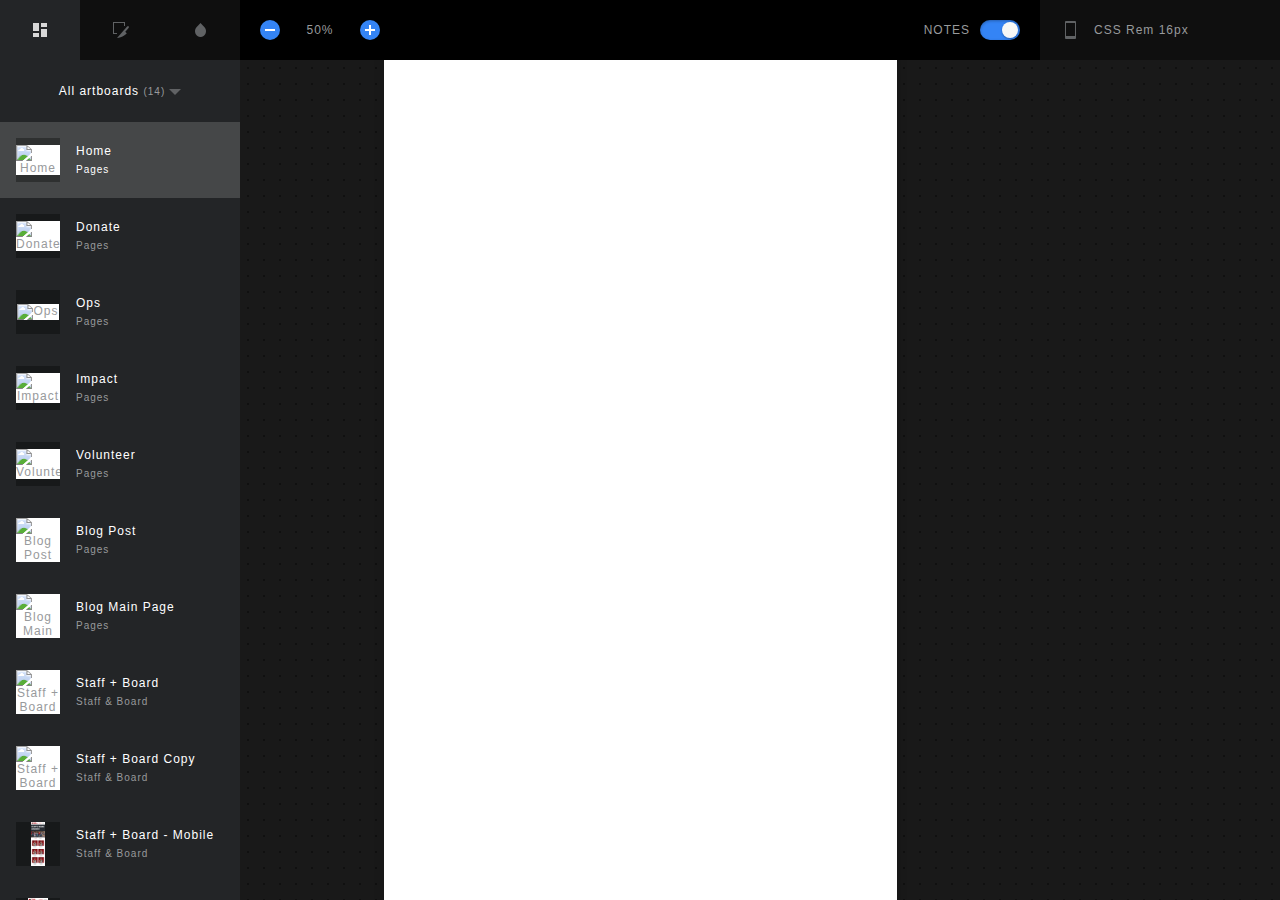
==== commit 0f3efc1e: "Add staff + board to prototype" ====
--- a/index.html
+++ b/index.html
@@ -1559,7 +1559,7 @@
     init.prototype = SMApp.fn;
     window.SMApp = SMApp;
 })(window);
-$(function(){ SMApp({"scale":"16","unit":"rem","colorFormat":"color-hex","artboards":[{"layers":[{"objectID":"98B3CD79-0E58-4D46-AA86-097D05E03734","type":"shape","name":"Mask","rect":{"x":0,"y":5359,"width":1026,"height":500,"maxX":1026,"maxY":5859},"rotation":0,"radius":0,"borders":[],"fills":[],"shadows":[],"opacity":1,"styleName":""},{"objectID":"270D6205-9FDA-408A-8888-77298EE1D329","type":"shape","name":"4.1.2-Who Serves-HERO","rect":{"x":0,"y":5359,"width":1026,"height":500},"rotation":0,"radius":0,"borders":[],"fills":[],"shadows":[],"opacity":1,"styleName":""},{"objectID":"CE73F785-DA4C-4DAD-8CF0-70E00C33E489","type":"shape","name":"Rectangle 5","rect":{"x":208,"y":5463,"width":610,"height":292},"rotation":0,"radius":0,"borders":[],"fills":[{"fillType":"color","color":{"r":255,"g":255,"b":255,"a":1,"color-hex":"#FFFFFF 100%","argb-hex":"#FFFFFFFF","css-rgba":"rgba(255,255,255,1)","ui-color":"(r:1.00 g:1.00 b:1.00 a:1.00)"}}],"shadows":[{"type":"outer","offsetX":0,"offsetY":3,"blurRadius":5,"spread":0,"color":{"r":0,"g":0,"b":0,"a":0.2,"color-hex":"#000000 20%","argb-hex":"#33000000","css-rgba":"rgba(0,0,0,0.2)","ui-color":"(r:0.00 g:0.00 b:0.00 a:0.20)"}}],"opacity":1,"styleName":"Float Box","css":["background: #FFFFFF;","box-shadow: 0 3px 5px 0 rgba(0,0,0,0.20);"]},{"objectID":"2F6934EB-34CE-4E52-AEDE-61EEDC3638B8","type":"text","name":"JOIN OR DONATE TO SU","rect":{"x":249,"y":5601,"width":533.9,"height":64},"rotation":0,"radius":0,"borders":[],"fills":[],"shadows":[],"opacity":1,"styleName":"Alt Head / H2 / Default","content":"JOIN OR DONATE TO SUPPORT OUR TEAMS IN THE FIELD","color":{"r":74,"g":74,"b":74,"a":1,"color-hex":"#4A4A4A 100%","argb-hex":"#FF4A4A4A","css-rgba":"rgba(74,74,74,1)","ui-color":"(r:0.29 g:0.29 b:0.29 a:1.00)"},"fontSize":32,"fontFace":"Klavika-Regular","textAlign":"center","letterSpacing":0.26666659116744995,"lineHeight":38,"css":["font-family: Klavika-Regular;","font-size: 32px;","color: #4A4A4A;","letter-spacing: 0.27px;"]},{"objectID":"B0B8EAA1-6315-4AC2-9603-DBBE313A3E7B","type":"text","name":"Whether you’re a mil","rect":{"x":326,"y":5543,"width":374.6,"height":36},"rotation":0,"radius":0,"borders":[],"fills":[],"shadows":[],"opacity":1,"styleName":"Text: Body","content":"Whether you’re a military veteran or a kickass civilian, it’s time to step up to help communities in need. ","color":{"r":74,"g":74,"b":74,"a":1,"color-hex":"#4A4A4A 100%","argb-hex":"#FF4A4A4A","css-rgba":"rgba(74,74,74,1)","ui-color":"(r:0.29 g:0.29 b:0.29 a:1.00)"},"fontSize":14,"fontFace":"Lato-Regular","textAlign":"center","letterSpacing":0,"lineHeight":18,"css":["font-family: Lato-Regular;","font-size: 14px;","color: #4A4A4A;","line-height: 18px;"]},{"objectID":"B6F4A39D-292F-401E-9E6A-EA4D8F65F687","type":"symbol","name":"TR X","rect":{"x":481,"y":5477,"width":64,"height":64},"rotation":0,"radius":0,"borders":[],"fills":[],"shadows":[],"opacity":1,"styleName":""},{"objectID":"13808D2E-FF43-4479-B251-B58EEC67010F","type":"shape","name":"X","rect":{"x":486,"y":5482,"width":54,"height":54},"rotation":0,"radius":0,"borders":[],"fills":[],"shadows":[],"opacity":1,"styleName":""},{"objectID":"84CFCF6C-52D7-44AE-8E95-BADE629E8996","type":"symbol","name":"Buttons / Outline","rect":{"x":533.5,"y":5682,"width":145.2,"height":36},"rotation":0,"radius":0,"borders":[],"fills":[],"shadows":[],"opacity":1,"styleName":""},{"objectID":"42E0551C-844D-420A-9692-2C60FF501AF5","type":"shape","name":"Button Background","rect":{"x":533.5,"y":5682,"width":145.2,"height":36},"rotation":0,"radius":0,"borders":[{"fillType":"color","position":"inside","thickness":1,"color":{"r":74,"g":74,"b":74,"a":1,"color-hex":"#4A4A4A 100%","argb-hex":"#FF4A4A4A","css-rgba":"rgba(74,74,74,1)","ui-color":"(r:0.29 g:0.29 b:0.29 a:1.00)"}}],"fills":[],"shadows":[],"opacity":1,"styleName":"","css":["border: 1px solid #4A4A4A;"]},{"objectID":"24D592EC-72A5-4AB0-A39A-520D87EE6703","type":"text","name":"CTA","rect":{"x":569.1,"y":5693,"width":75.1,"height":18},"rotation":0,"radius":0,"borders":[],"fills":[],"shadows":[],"opacity":1,"styleName":"Form / Button Label","content":"volunteer","color":{"r":74,"g":74,"b":74,"a":1,"color-hex":"#4A4A4A 100%","argb-hex":"#FF4A4A4A","css-rgba":"rgba(74,74,74,1)","ui-color":"(r:0.29 g:0.29 b:0.29 a:1.00)"},"fontSize":14,"fontFace":"Klavika-Medium","textAlign":"center","letterSpacing":0,"lineHeight":18,"css":["font-family: Klavika-Medium;","font-size: 14px;","color: #4A4A4A;","letter-spacing: 0;"]},{"objectID":"75AC1947-8E4D-4B22-BC6F-54614BDE5A02","type":"symbol","name":"Buttons / Primary","rect":{"x":350.2,"y":5682,"width":145.2,"height":36},"rotation":0,"radius":0,"borders":[],"fills":[],"shadows":[],"opacity":1,"styleName":""},{"objectID":"EC7A786F-77D7-4E3C-80FD-32B099D8E46D","type":"shape","name":"Button Background","rect":{"x":350.2,"y":5682,"width":145.2,"height":36},"rotation":0,"radius":0,"borders":[],"fills":[{"fillType":"color","color":{"r":188,"g":10,"b":15,"a":1,"color-hex":"#BC0A0F 100%","argb-hex":"#FFBC0A0F","css-rgba":"rgba(188,10,15,1)","ui-color":"(r:0.74 g:0.04 b:0.06 a:1.00)"}}],"shadows":[],"opacity":1,"styleName":"","css":["background: #BC0A0F;"]},{"objectID":"CD6C78BC-230F-41C2-8041-829ECCA73478","type":"text","name":"CTA","rect":{"x":397.3,"y":5693,"width":52.1,"height":18},"rotation":0,"radius":0,"borders":[],"fills":[],"shadows":[],"opacity":1,"styleName":"Form / Button Label","content":"DONATE","color":{"r":255,"g":255,"b":255,"a":1,"color-hex":"#FFFFFF 100%","argb-hex":"#FFFFFFFF","css-rgba":"rgba(255,255,255,1)","ui-color":"(r:1.00 g:1.00 b:1.00 a:1.00)"},"fontSize":14,"fontFace":"Klavika-Medium","textAlign":"center","letterSpacing":0,"lineHeight":18,"css":["font-family: Klavika-Medium;","font-size: 14px;","color: #FFFFFF;","letter-spacing: 0;"]},{"objectID":"A4789B49-5153-456C-B3EE-F0C5D6EB2FDE","type":"symbol","name":"Tile / Content - Color BG","rect":{"x":0,"y":4788,"width":684,"height":286},"rotation":0,"radius":0,"borders":[],"fills":[],"shadows":[],"opacity":1,"styleName":""},{"objectID":"1F410EB7-5E46-43E2-B638-D34936BCD182","type":"symbol","name":"Background Color","rect":{"x":0,"y":4788,"width":684,"height":286},"rotation":0,"radius":0,"borders":[],"fills":[],"shadows":[],"opacity":1,"styleName":""},{"objectID":"FF97943F-7FA3-47B8-93D8-40DD64FE7D0C","type":"shape","name":"Rectangle","rect":{"x":0,"y":4788,"width":684,"height":286},"rotation":0,"radius":0,"borders":[],"fills":[{"fillType":"color","color":{"r":255,"g":255,"b":255,"a":1,"color-hex":"#FFFFFF 100%","argb-hex":"#FFFFFFFF","css-rgba":"rgba(255,255,255,1)","ui-color":"(r:1.00 g:1.00 b:1.00 a:1.00)"}}],"shadows":[],"opacity":1,"styleName":"","css":["background: #FFFFFF;"]},{"objectID":"F91112A2-6889-4241-B3BD-0AE5195E08F8","type":"symbol","name":"CTA","rect":{"x":270,"y":5021,"width":145,"height":36},"rotation":0,"radius":0,"borders":[],"fills":[],"shadows":[],"opacity":1,"styleName":""},{"objectID":"39164251-ACA4-41C0-8E1B-6BC3B7EC7A88","type":"text","name":"CTA","rect":{"x":296,"y":5028,"width":83,"height":19},"rotation":0,"radius":0,"borders":[],"fills":[],"shadows":[],"opacity":1,"styleName":"CTA Text Only","content":"Learn More","color":{"r":188,"g":10,"b":15,"a":1,"color-hex":"#BC0A0F 100%","argb-hex":"#FFBC0A0F","css-rgba":"rgba(188,10,15,1)","ui-color":"(r:0.74 g:0.04 b:0.06 a:1.00)"},"fontSize":16,"fontFace":"Lato-Bold","textAlign":"center","letterSpacing":0,"lineHeight":19,"css":["font-family: Lato-Bold;","font-size: 16px;","color: #BC0A0F;","letter-spacing: 0;"]},{"objectID":"5B5CE059-7968-4460-9DB2-F26A5D8E2975","type":"shape","name":"arrow r:0","rect":{"x":386,"y":5034,"width":4,"height":11},"rotation":180,"radius":0,"borders":[{"fillType":"color","position":"center","thickness":2,"color":{"r":188,"g":10,"b":15,"a":1,"color-hex":"#BC0A0F 100%","argb-hex":"#FFBC0A0F","css-rgba":"rgba(188,10,15,1)","ui-color":"(r:0.74 g:0.04 b:0.06 a:1.00)"}}],"fills":[],"shadows":[],"opacity":1,"styleName":"","css":["transform: rotate(-180deg);","border: 2px solid #BC0A0F;"]},{"objectID":"F1FF2C69-198A-4CD7-9C64-7F5B1FCFC6DC","type":"text","name":"White Headline","rect":{"x":211,"y":4927,"width":262,"height":63},"rotation":0,"radius":0,"borders":[],"fills":[],"shadows":[],"opacity":1,"styleName":"Alt Head / H6 / Default","content":"helping to make the\ntransition to civilian\nlife more meaningful","color":{"r":255,"g":255,"b":255,"a":1,"color-hex":"#FFFFFF 100%","argb-hex":"#FFFFFFFF","css-rgba":"rgba(255,255,255,1)","ui-color":"(r:1.00 g:1.00 b:1.00 a:1.00)"},"fontSize":16,"fontFace":"Lato-Regular","textAlign":"center","letterSpacing":0.13333329558372498,"lineHeight":21,"css":["font-family: Lato-Regular;","font-size: 16px;","color: #FFFFFF;","letter-spacing: 0.13px;","line-height: 21px;"]},{"objectID":"28AFC181-5104-4382-860A-4259047B6DDA","type":"text","name":"White Category","rect":{"x":273,"y":4874,"width":139,"height":16},"rotation":0,"radius":0,"borders":[],"fills":[],"shadows":[],"opacity":1,"styleName":"Alt Head / H6 / Default Sub","content":"veteran wellness","color":{"r":255,"g":255,"b":255,"a":1,"color-hex":"#FFFFFF 100%","argb-hex":"#FFFFFFFF","css-rgba":"rgba(255,255,255,1)","ui-color":"(r:1.00 g:1.00 b:1.00 a:1.00)"},"fontSize":12.800000190734863,"fontFace":"Lato-Regular","textAlign":"center","letterSpacing":0.10666663944721222,"lineHeight":16,"css":["font-family: Lato-Regular;","font-size: 12.8px;","color: #FFFFFF;","letter-spacing: 0.11px;"]},{"objectID":"9A832A2F-E0E7-4DAC-BF91-D3C24B495EE4","type":"text","name":"Color Headline","rect":{"x":211,"y":4927,"width":262,"height":63},"rotation":0,"radius":0,"borders":[],"fills":[],"shadows":[],"opacity":1,"styleName":"Alt Head / H6 / Default","content":"helping to make the\ntransition to civilian\nlife more meaningful","color":{"r":74,"g":74,"b":74,"a":1,"color-hex":"#4A4A4A 100%","argb-hex":"#FF4A4A4A","css-rgba":"rgba(74,74,74,1)","ui-color":"(r:0.29 g:0.29 b:0.29 a:1.00)"},"fontSize":16,"fontFace":"Lato-Regular","textAlign":"center","letterSpacing":0.13333329558372498,"lineHeight":21,"css":["font-family: Lato-Regular;","font-size: 16px;","color: #4A4A4A;","letter-spacing: 0.13px;","line-height: 21px;"]},{"objectID":"E96EABF2-EA7C-4AFD-A03C-AD5953F0ED6A","type":"text","name":"Color Category","rect":{"x":273,"y":4874,"width":139,"height":16},"rotation":0,"radius":0,"borders":[],"fills":[],"shadows":[],"opacity":1,"styleName":"Alt Head / H6 / Default Sub","content":"veteran wellness","color":{"r":74,"g":74,"b":74,"a":1,"color-hex":"#4A4A4A 100%","argb-hex":"#FF4A4A4A","css-rgba":"rgba(74,74,74,1)","ui-color":"(r:0.29 g:0.29 b:0.29 a:1.00)"},"fontSize":12.800000190734863,"fontFace":"Lato-Regular","textAlign":"center","letterSpacing":0.10666663944721222,"lineHeight":16,"css":["font-family: Lato-Regular;","font-size: 12.8px;","color: #4A4A4A;","letter-spacing: 0.11px;"]},{"objectID":"3B16A4D2-777D-48AB-B947-F06DEE5404C9","type":"symbol","name":"Icon","rect":{"x":310,"y":4810,"width":64,"height":64},"rotation":0,"radius":0,"borders":[],"fills":[],"shadows":[],"opacity":1,"styleName":""},{"objectID":"660369F6-EB4F-47FC-9EA7-0EA1EC22AD45","type":"shape","name":"Combined Shape","rect":{"x":320,"y":4820,"width":45,"height":45,"maxX":365,"maxY":4865},"rotation":0,"radius":0,"borders":[],"fills":[{"fillType":"color","color":{"r":255,"g":255,"b":255,"a":1,"color-hex":"#FFFFFF 100%","argb-hex":"#FFFFFFFF","css-rgba":"rgba(255,255,255,1)","ui-color":"(r:1.00 g:1.00 b:1.00 a:1.00)"}}],"shadows":[],"opacity":1,"styleName":"","css":["background: #FFFFFF;"]},{"objectID":"D1EF9A91-F004-4D6B-92E6-88C66EA6D4BC","type":"symbol","name":"Color / Blue","rect":{"x":320,"y":4820,"width":45,"height":45},"rotation":0,"radius":0,"borders":[],"fills":[],"shadows":[],"opacity":1,"styleName":""},{"objectID":"F3A71230-0024-462F-AE29-5101E9D31ABA","type":"shape","name":"Rectangle","rect":{"x":320,"y":4820,"width":45,"height":45},"rotation":0,"radius":0,"borders":[],"fills":[{"fillType":"color","color":{"r":188,"g":10,"b":15,"a":1,"color-hex":"#BC0A0F 100%","argb-hex":"#FFBC0A0F","css-rgba":"rgba(188,10,15,1)","ui-color":"(r:0.74 g:0.04 b:0.06 a:1.00)"}}],"shadows":[],"opacity":1,"styleName":"","css":["background: #BC0A0F;"]},{"objectID":"4C3BFA9C-303A-40EE-8DA7-51B27B182B41","type":"symbol","name":"Tile / Content - Image BG","rect":{"x":0,"y":5074,"width":684,"height":286},"rotation":0,"radius":0,"borders":[],"fills":[],"shadows":[],"opacity":1,"styleName":""},{"objectID":"3BD2F5BF-3124-40C0-9235-E869EFE7C798","type":"shape","name":"Background","rect":{"x":0,"y":5074,"width":684,"height":286,"maxX":684,"maxY":5360},"rotation":0,"radius":0,"borders":[],"fills":[{"fillType":"color","color":{"r":0,"g":0,"b":0,"a":0.4000000059604645,"color-hex":"#000000 40%","argb-hex":"#66000000","css-rgba":"rgba(0,0,0,0.4)","ui-color":"(r:0.00 g:0.00 b:0.00 a:0.40)"}}],"shadows":[],"opacity":1,"styleName":"","css":["background: rgba(0,0,0,0.40);"]},{"objectID":"449324C0-9710-499B-AECF-3385DD04AE5D","type":"symbol","name":"CTA","rect":{"x":270,"y":5307,"width":145,"height":36},"rotation":0,"radius":0,"borders":[],"fills":[],"shadows":[],"opacity":1,"styleName":""},{"objectID":"4E3FF45D-4CC0-411C-9F63-FED263406A76","type":"text","name":"CTA","rect":{"x":296.8,"y":5314,"width":83,"height":19},"rotation":0,"radius":0,"borders":[],"fills":[],"shadows":[],"opacity":1,"styleName":"CTA Text Only","content":"Learn More","color":{"r":255,"g":255,"b":255,"a":1,"color-hex":"#FFFFFF 100%","argb-hex":"#FFFFFFFF","css-rgba":"rgba(255,255,255,1)","ui-color":"(r:1.00 g:1.00 b:1.00 a:1.00)"},"fontSize":16,"fontFace":"Lato-Bold","textAlign":"center","letterSpacing":0,"lineHeight":19,"css":["font-family: Lato-Bold;","font-size: 16px;","color: #FFFFFF;","letter-spacing: 0;"]},{"objectID":"6B7BD2D6-23F2-44C7-9C3B-682C33045F06","type":"shape","name":"arrow r:0","rect":{"x":386.8,"y":5320,"width":4,"height":11},"rotation":180,"radius":0,"borders":[{"fillType":"color","position":"center","thickness":2,"color":{"r":255,"g":255,"b":255,"a":1,"color-hex":"#FFFFFF 100%","argb-hex":"#FFFFFFFF","css-rgba":"rgba(255,255,255,1)","ui-color":"(r:1.00 g:1.00 b:1.00 a:1.00)"}}],"fills":[],"shadows":[],"opacity":1,"styleName":"","css":["transform: rotate(-180deg);","border: 2px solid #FFFFFF;"]},{"objectID":"31117399-2E45-4666-9961-CD14A08B5CDE","type":"text","name":"Headline","rect":{"x":211,"y":5213,"width":262,"height":63},"rotation":0,"radius":0,"borders":[],"fills":[],"shadows":[{"type":"outer","offsetX":0,"offsetY":2,"blurRadius":4,"spread":0,"color":{"r":0,"g":0,"b":0,"a":0.5,"color-hex":"#000000 50%","argb-hex":"#80000000","css-rgba":"rgba(0,0,0,0.5)","ui-color":"(r:0.00 g:0.00 b:0.00 a:0.50)"}}],"opacity":1,"styleName":"Alt Head / H6 / White","content":"helping to make the\ntransition to civilian\nlife more meaningful","color":{"r":255,"g":255,"b":255,"a":1,"color-hex":"#FFFFFF 100%","argb-hex":"#FFFFFFFF","css-rgba":"rgba(255,255,255,1)","ui-color":"(r:1.00 g:1.00 b:1.00 a:1.00)"},"fontSize":16,"fontFace":"Lato-Regular","textAlign":"center","letterSpacing":0.13333329558372498,"lineHeight":21,"css":["font-family: Lato-Regular;","font-size: 16px;","color: #FFFFFF;","letter-spacing: 0.13px;","line-height: 21px;","text-shadow: 0 2px 4px rgba(0,0,0,0.50);"]},{"objectID":"EA361F58-C171-42DA-90E1-97AB6EB7A5EA","type":"text","name":"Category","rect":{"x":273,"y":5160,"width":139,"height":16},"rotation":0,"radius":0,"borders":[],"fills":[],"shadows":[{"type":"outer","offsetX":0,"offsetY":2,"blurRadius":4,"spread":0,"color":{"r":0,"g":0,"b":0,"a":0.5,"color-hex":"#000000 50%","argb-hex":"#80000000","css-rgba":"rgba(0,0,0,0.5)","ui-color":"(r:0.00 g:0.00 b:0.00 a:0.50)"}}],"opacity":1,"styleName":"Alt Head / H6 / Default Sub White","content":"Homeowner Story","color":{"r":255,"g":255,"b":255,"a":1,"color-hex":"#FFFFFF 100%","argb-hex":"#FFFFFFFF","css-rgba":"rgba(255,255,255,1)","ui-color":"(r:1.00 g:1.00 b:1.00 a:1.00)"},"fontSize":12.800000190734863,"fontFace":"Lato-Regular","textAlign":"center","letterSpacing":0.10666663944721222,"lineHeight":16,"css":["font-family: Lato-Regular;","font-size: 12.8px;","color: #FFFFFF;","letter-spacing: 0.11px;","text-shadow: 0 2px 4px rgba(0,0,0,0.50);"]},{"objectID":"E0DBC20B-C658-4366-8170-DF55D974E5FB","type":"symbol","name":"Icon","rect":{"x":310,"y":5096,"width":64,"height":64},"rotation":0,"radius":0,"borders":[],"fills":[],"shadows":[],"opacity":1,"styleName":""},{"objectID":"566F6D8C-1383-4557-B63E-E58D347177DD","type":"shape","name":"Combined Shape","rect":{"x":315,"y":5106.7,"width":53.4,"height":41.5},"rotation":0,"radius":0,"borders":[],"fills":[{"fillType":"color","color":{"r":0,"g":105,"b":117,"a":1,"color-hex":"#006975 100%","argb-hex":"#FF006975","css-rgba":"rgba(0,105,117,1)","ui-color":"(r:0.00 g:0.41 b:0.46 a:1.00)"}}],"shadows":[],"opacity":1,"styleName":"","css":["background: #006975;"]},{"objectID":"1F410EB7-5E46-43E2-B638-D34936BCD182","type":"symbol","name":"Color / Blue","rect":{"x":315,"y":5106.7,"width":53.39999999999998,"height":41.5},"rotation":0,"radius":0,"borders":[],"fills":[],"shadows":[],"opacity":1,"styleName":""},{"objectID":"FF97943F-7FA3-47B8-93D8-40DD64FE7D0C","type":"shape","name":"Rectangle","rect":{"x":315,"y":5106.7,"width":53.39999999999998,"height":41.5},"rotation":0,"radius":0,"borders":[],"fills":[{"fillType":"color","color":{"r":255,"g":255,"b":255,"a":1,"color-hex":"#FFFFFF 100%","argb-hex":"#FFFFFFFF","css-rgba":"rgba(255,255,255,1)","ui-color":"(r:1.00 g:1.00 b:1.00 a:1.00)"}}],"shadows":[],"opacity":1,"styleName":"","css":["background: #FFFFFF;"]},{"objectID":"4C3BFA9C-303A-40EE-8DA7-51B27B182B41","type":"symbol","name":"Content Tile","rect":{"x":684,"y":5074,"width":0,"height":-286},"rotation":0,"radius":0,"borders":[],"fills":[],"shadows":[],"opacity":1,"styleName":""},{"objectID":"3BD2F5BF-3124-40C0-9235-E869EFE7C798","type":"shape","name":"Background","rect":{"x":684,"y":4502,"width":342,"height":286,"maxX":1026,"maxY":4788},"rotation":0,"radius":0,"borders":[],"fills":[{"fillType":"color","color":{"r":0,"g":0,"b":0,"a":0.4000000059604645,"color-hex":"#000000 40%","argb-hex":"#66000000","css-rgba":"rgba(0,0,0,0.4)","ui-color":"(r:0.00 g:0.00 b:0.00 a:0.40)"}}],"shadows":[],"opacity":1,"styleName":"","css":["background: rgba(0,0,0,0.40);"]},{"objectID":"449324C0-9710-499B-AECF-3385DD04AE5D","type":"symbol","name":"CTA","rect":{"x":783,"y":4735,"width":145,"height":36},"rotation":0,"radius":0,"borders":[],"fills":[],"shadows":[],"opacity":1,"styleName":""},{"objectID":"4E3FF45D-4CC0-411C-9F63-FED263406A76","type":"text","name":"CTA","rect":{"x":831.3,"y":4742,"width":40,"height":19},"rotation":0,"radius":0,"borders":[],"fills":[],"shadows":[],"opacity":1,"styleName":"CTA Text Only","content":"More","color":{"r":255,"g":255,"b":255,"a":1,"color-hex":"#FFFFFF 100%","argb-hex":"#FFFFFFFF","css-rgba":"rgba(255,255,255,1)","ui-color":"(r:1.00 g:1.00 b:1.00 a:1.00)"},"fontSize":16,"fontFace":"Lato-Bold","textAlign":"center","letterSpacing":0,"lineHeight":19,"css":["font-family: Lato-Bold;","font-size: 16px;","color: #FFFFFF;","letter-spacing: 0;"]},{"objectID":"6B7BD2D6-23F2-44C7-9C3B-682C33045F06","type":"shape","name":"arrow r:0","rect":{"x":899.8,"y":4748,"width":4,"height":11},"rotation":180,"radius":0,"borders":[{"fillType":"color","position":"center","thickness":2,"color":{"r":255,"g":255,"b":255,"a":1,"color-hex":"#FFFFFF 100%","argb-hex":"#FFFFFFFF","css-rgba":"rgba(255,255,255,1)","ui-color":"(r:1.00 g:1.00 b:1.00 a:1.00)"}}],"fills":[],"shadows":[],"opacity":1,"styleName":"","css":["transform: rotate(-180deg);","border: 2px solid #FFFFFF;"]},{"objectID":"31117399-2E45-4666-9961-CD14A08B5CDE","type":"text","name":"Headline","rect":{"x":724,"y":4641,"width":262,"height":63},"rotation":0,"radius":0,"borders":[],"fills":[],"shadows":[{"type":"outer","offsetX":0,"offsetY":2,"blurRadius":4,"spread":0,"color":{"r":0,"g":0,"b":0,"a":0.5,"color-hex":"#000000 50%","argb-hex":"#80000000","css-rgba":"rgba(0,0,0,0.5)","ui-color":"(r:0.00 g:0.00 b:0.00 a:0.50)"}}],"opacity":1,"styleName":"Alt Head / H6 / White","content":"helping to make the\ntransition to civilian\nlife more meaningful","color":{"r":255,"g":255,"b":255,"a":1,"color-hex":"#FFFFFF 100%","argb-hex":"#FFFFFFFF","css-rgba":"rgba(255,255,255,1)","ui-color":"(r:1.00 g:1.00 b:1.00 a:1.00)"},"fontSize":16,"fontFace":"Lato-Regular","textAlign":"center","letterSpacing":0.13333329558372498,"lineHeight":21,"css":["font-family: Lato-Regular;","font-size: 16px;","color: #FFFFFF;","letter-spacing: 0.13px;","line-height: 21px;","text-shadow: 0 2px 4px rgba(0,0,0,0.50);"]},{"objectID":"EA361F58-C171-42DA-90E1-97AB6EB7A5EA","type":"text","name":"Category","rect":{"x":786,"y":4588,"width":139,"height":32},"rotation":0,"radius":0,"borders":[],"fills":[],"shadows":[{"type":"outer","offsetX":0,"offsetY":2,"blurRadius":4,"spread":0,"color":{"r":0,"g":0,"b":0,"a":0.5,"color-hex":"#000000 50%","argb-hex":"#80000000","css-rgba":"rgba(0,0,0,0.5)","ui-color":"(r:0.00 g:0.00 b:0.00 a:0.50)"}}],"opacity":1,"styleName":"Alt Head / H6 / Default Sub White","content":"Greyshirt Reflections","color":{"r":255,"g":255,"b":255,"a":1,"color-hex":"#FFFFFF 100%","argb-hex":"#FFFFFFFF","css-rgba":"rgba(255,255,255,1)","ui-color":"(r:1.00 g:1.00 b:1.00 a:1.00)"},"fontSize":12.800000190734863,"fontFace":"Lato-Regular","textAlign":"center","letterSpacing":0.10666663944721222,"lineHeight":16,"css":["font-family: Lato-Regular;","font-size: 12.8px;","color: #FFFFFF;","letter-spacing: 0.11px;","text-shadow: 0 2px 4px rgba(0,0,0,0.50);"]},{"objectID":"925C6A84-9E3C-4E72-A886-FF6A28D75216","type":"symbol","name":"Icon","rect":{"x":823,"y":4524,"width":64,"height":64},"rotation":0,"radius":0,"borders":[],"fills":[],"shadows":[],"opacity":1,"styleName":""},{"objectID":"50435BE9-07B7-40B0-92CB-86CBE378BBBC","type":"shape","name":"Clip 2","rect":{"x":828,"y":4527.7,"width":29.8,"height":53.3},"rotation":0,"radius":0,"borders":[],"fills":[],"shadows":[],"opacity":1,"styleName":""},{"objectID":"03D01F0E-A754-441F-BF9C-9A4B7F0AD38C","type":"shape","name":"Fill 1","rect":{"x":828,"y":4527.7,"width":29.8,"height":53.3},"rotation":0,"radius":0,"borders":[],"fills":[{"fillType":"color","color":{"r":254,"g":254,"b":254,"a":1,"color-hex":"#FEFEFE 100%","argb-hex":"#FFFEFEFE","css-rgba":"rgba(254,254,254,1)","ui-color":"(r:1.00 g:1.00 b:1.00 a:1.00)"}}],"shadows":[],"opacity":1,"styleName":"","css":["background: #FEFEFE;"]},{"objectID":"40DDD3DC-F53E-41CB-8BAC-34AAE73B292E","type":"shape","name":"Clip 5","rect":{"x":854.7,"y":4527.6,"width":26.7,"height":53.4,"maxX":881.4000000000001,"maxY":4581},"rotation":0,"radius":0,"borders":[],"fills":[],"shadows":[],"opacity":1,"styleName":""},{"objectID":"CCEC4D27-77F8-4B81-A602-0DCAC1A3F754","type":"shape","name":"Fill 4","rect":{"x":854.7,"y":4527.6,"width":26.7,"height":53.4},"rotation":0,"radius":0,"borders":[],"fills":[{"fillType":"color","color":{"r":254,"g":254,"b":254,"a":1,"color-hex":"#FEFEFE 100%","argb-hex":"#FFFEFEFE","css-rgba":"rgba(254,254,254,1)","ui-color":"(r:1.00 g:1.00 b:1.00 a:1.00)"}}],"shadows":[],"opacity":1,"styleName":"","css":["background: #FEFEFE;"]},{"objectID":"4C3BFA9C-303A-40EE-8DA7-51B27B182B41","type":"symbol","name":"Content Tile","rect":{"x":684,"y":4788,"width":342,"height":0},"rotation":0,"radius":0,"borders":[],"fills":[],"shadows":[],"opacity":1,"styleName":""},{"objectID":"3BD2F5BF-3124-40C0-9235-E869EFE7C798","type":"shape","name":"Background","rect":{"x":684,"y":4788,"width":342,"height":572,"maxX":1026,"maxY":5360},"rotation":0,"radius":0,"borders":[],"fills":[{"fillType":"color","color":{"r":0,"g":0,"b":0,"a":0.4000000059604645,"color-hex":"#000000 40%","argb-hex":"#66000000","css-rgba":"rgba(0,0,0,0.4)","ui-color":"(r:0.00 g:0.00 b:0.00 a:0.40)"}}],"shadows":[],"opacity":1,"styleName":"","css":["background: rgba(0,0,0,0.40);"]},{"objectID":"449324C0-9710-499B-AECF-3385DD04AE5D","type":"symbol","name":"CTA","rect":{"x":783,"y":5166.5,"width":145,"height":36},"rotation":0,"radius":0,"borders":[],"fills":[],"shadows":[],"opacity":1,"styleName":""},{"objectID":"4E3FF45D-4CC0-411C-9F63-FED263406A76","type":"text","name":"CTA","rect":{"x":831.3,"y":5173.5,"width":40,"height":19},"rotation":0,"radius":0,"borders":[],"fills":[],"shadows":[],"opacity":1,"styleName":"CTA Text Only","content":"More","color":{"r":255,"g":255,"b":255,"a":1,"color-hex":"#FFFFFF 100%","argb-hex":"#FFFFFFFF","css-rgba":"rgba(255,255,255,1)","ui-color":"(r:1.00 g:1.00 b:1.00 a:1.00)"},"fontSize":16,"fontFace":"Lato-Bold","textAlign":"center","letterSpacing":0,"lineHeight":19,"css":["font-family: Lato-Bold;","font-size: 16px;","color: #FFFFFF;","letter-spacing: 0;"]},{"objectID":"6B7BD2D6-23F2-44C7-9C3B-682C33045F06","type":"shape","name":"arrow r:0","rect":{"x":899.8,"y":5179.5,"width":4,"height":11},"rotation":180,"radius":0,"borders":[{"fillType":"color","position":"center","thickness":2,"color":{"r":255,"g":255,"b":255,"a":1,"color-hex":"#FFFFFF 100%","argb-hex":"#FFFFFFFF","css-rgba":"rgba(255,255,255,1)","ui-color":"(r:1.00 g:1.00 b:1.00 a:1.00)"}}],"fills":[],"shadows":[],"opacity":1,"styleName":"","css":["transform: rotate(-180deg);","border: 2px solid #FFFFFF;"]},{"objectID":"31117399-2E45-4666-9961-CD14A08B5CDE","type":"text","name":"Headline","rect":{"x":724,"y":5072.5,"width":262,"height":63},"rotation":0,"radius":0,"borders":[],"fills":[],"shadows":[{"type":"outer","offsetX":0,"offsetY":2,"blurRadius":4,"spread":0,"color":{"r":0,"g":0,"b":0,"a":0.5,"color-hex":"#000000 50%","argb-hex":"#80000000","css-rgba":"rgba(0,0,0,0.5)","ui-color":"(r:0.00 g:0.00 b:0.00 a:0.50)"}}],"opacity":1,"styleName":"Alt Head / H6 / White","content":"helping to make the\ntransition to civilian\nlife more meaningful","color":{"r":255,"g":255,"b":255,"a":1,"color-hex":"#FFFFFF 100%","argb-hex":"#FFFFFFFF","css-rgba":"rgba(255,255,255,1)","ui-color":"(r:1.00 g:1.00 b:1.00 a:1.00)"},"fontSize":16,"fontFace":"Lato-Regular","textAlign":"center","letterSpacing":0.13333329558372498,"lineHeight":21,"css":["font-family: Lato-Regular;","font-size: 16px;","color: #FFFFFF;","letter-spacing: 0.13px;","line-height: 21px;","text-shadow: 0 2px 4px rgba(0,0,0,0.50);"]},{"objectID":"EA361F58-C171-42DA-90E1-97AB6EB7A5EA","type":"text","name":"Category","rect":{"x":786,"y":5019.5,"width":139,"height":16},"rotation":0,"radius":0,"borders":[],"fills":[],"shadows":[{"type":"outer","offsetX":0,"offsetY":2,"blurRadius":4,"spread":0,"color":{"r":0,"g":0,"b":0,"a":0.5,"color-hex":"#000000 50%","argb-hex":"#80000000","css-rgba":"rgba(0,0,0,0.5)","ui-color":"(r:0.00 g:0.00 b:0.00 a:0.50)"}}],"opacity":1,"styleName":"Alt Head / H6 / Default Sub White","content":"Veteran Wellness","color":{"r":255,"g":255,"b":255,"a":1,"color-hex":"#FFFFFF 100%","argb-hex":"#FFFFFFFF","css-rgba":"rgba(255,255,255,1)","ui-color":"(r:1.00 g:1.00 b:1.00 a:1.00)"},"fontSize":12.800000190734863,"fontFace":"Lato-Regular","textAlign":"center","letterSpacing":0.10666663944721222,"lineHeight":16,"css":["font-family: Lato-Regular;","font-size: 12.8px;","color: #FFFFFF;","letter-spacing: 0.11px;","text-shadow: 0 2px 4px rgba(0,0,0,0.50);"]},{"objectID":"01F8E1B5-25BD-4F29-9FAE-6A952D094682","type":"symbol","name":"Icon","rect":{"x":823,"y":4955.5,"width":64,"height":64},"rotation":0,"radius":0,"borders":[],"fills":[],"shadows":[],"opacity":1,"styleName":""},{"objectID":"D543ACD9-7540-4E19-B5FC-98AA914A5CB3","type":"shape","name":"Fill 1","rect":{"x":830,"y":4964.5,"width":50.4,"height":45.5},"rotation":0,"radius":0,"borders":[],"fills":[{"fillType":"color","color":{"r":255,"g":255,"b":255,"a":1,"color-hex":"#FFFFFF 100%","argb-hex":"#FFFFFFFF","css-rgba":"rgba(255,255,255,1)","ui-color":"(r:1.00 g:1.00 b:1.00 a:1.00)"}}],"shadows":[],"opacity":1,"styleName":"","css":["background: #FFFFFF;"]},{"objectID":"DB5B0105-6582-4E2A-BE52-C54B75C249F8","type":"symbol","name":"Tile / Statistic","rect":{"x":684,"y":4788,"width":0,"height":0},"rotation":0,"radius":0,"borders":[],"fills":[],"shadows":[],"opacity":1,"styleName":""},{"objectID":"D1EF9A91-F004-4D6B-92E6-88C66EA6D4BC","type":"symbol","name":"Background Color","rect":{"x":342,"y":4502,"width":342,"height":286},"rotation":0,"radius":0,"borders":[],"fills":[],"shadows":[],"opacity":1,"styleName":""},{"objectID":"F3A71230-0024-462F-AE29-5101E9D31ABA","type":"shape","name":"Rectangle","rect":{"x":342,"y":4502,"width":342,"height":286},"rotation":0,"radius":0,"borders":[],"fills":[{"fillType":"color","color":{"r":188,"g":10,"b":15,"a":1,"color-hex":"#BC0A0F 100%","argb-hex":"#FFBC0A0F","css-rgba":"rgba(188,10,15,1)","ui-color":"(r:0.74 g:0.04 b:0.06 a:1.00)"}}],"shadows":[],"opacity":1,"styleName":"","css":["background: #BC0A0F;"]},{"objectID":"0EE1974B-80F3-4A10-8030-3ABC42DBA803","type":"text","name":"Percentage of your d","rect":{"x":374,"y":4684,"width":278,"height":41},"rotation":0,"radius":0,"borders":[],"fills":[],"shadows":[],"opacity":1,"styleName":"Alt Head / H6 / White","content":"Percentage of your donation that goes directly to operations on the ground","color":{"r":255,"g":255,"b":255,"a":1,"color-hex":"#FFFFFF 100%","argb-hex":"#FFFFFFFF","css-rgba":"rgba(255,255,255,1)","ui-color":"(r:1.00 g:1.00 b:1.00 a:1.00)"},"fontSize":16,"fontFace":"Lato-Regular","textAlign":"center","letterSpacing":0.13333329558372498,"lineHeight":21,"css":["font-family: Lato-Regular;","font-size: 16px;","color: #FFFFFF;","letter-spacing: 0.13px;","line-height: 21px;"]},{"objectID":"449324C0-9710-499B-AECF-3385DD04AE5D","type":"symbol","name":"CTA white copy","rect":{"x":441,"y":4731,"width":145,"height":36},"rotation":0,"radius":0,"borders":[],"fills":[],"shadows":[],"opacity":1,"styleName":""},{"objectID":"4E3FF45D-4CC0-411C-9F63-FED263406A76","type":"text","name":"CTA","rect":{"x":489.3,"y":4738,"width":40,"height":19},"rotation":0,"radius":0,"borders":[],"fills":[],"shadows":[],"opacity":1,"styleName":"CTA Text Only","content":"More","color":{"r":255,"g":255,"b":255,"a":1,"color-hex":"#FFFFFF 100%","argb-hex":"#FFFFFFFF","css-rgba":"rgba(255,255,255,1)","ui-color":"(r:1.00 g:1.00 b:1.00 a:1.00)"},"fontSize":16,"fontFace":"Lato-Bold","textAlign":"center","letterSpacing":0,"lineHeight":19,"css":["font-family: Lato-Bold;","font-size: 16px;","color: #FFFFFF;","letter-spacing: 0;"]},{"objectID":"6B7BD2D6-23F2-44C7-9C3B-682C33045F06","type":"shape","name":"arrow r:0","rect":{"x":557.8,"y":4744,"width":4,"height":11},"rotation":180,"radius":0,"borders":[{"fillType":"color","position":"center","thickness":2,"color":{"r":255,"g":255,"b":255,"a":1,"color-hex":"#FFFFFF 100%","argb-hex":"#FFFFFFFF","css-rgba":"rgba(255,255,255,1)","ui-color":"(r:1.00 g:1.00 b:1.00 a:1.00)"}}],"fills":[],"shadows":[],"opacity":1,"styleName":"","css":["transform: rotate(-180deg);","border: 2px solid #FFFFFF;"]},{"objectID":"CCAFD128-15AF-4969-9CFA-C8B9D99137C8","type":"symbol","name":"Pie Chart","rect":{"x":448,"y":4508,"width":130,"height":130},"rotation":0,"radius":0,"borders":[],"fills":[],"shadows":[],"opacity":1,"styleName":""},{"objectID":"065246B2-09CE-4D7D-8F28-E5A09D36250B","type":"shape","name":"Fill 1","rect":{"x":458.2,"y":4518.2,"width":109.7,"height":109.7},"rotation":0,"radius":0,"borders":[],"fills":[{"fillType":"color","color":{"r":255,"g":255,"b":255,"a":1,"color-hex":"#FFFFFF 100%","argb-hex":"#FFFFFFFF","css-rgba":"rgba(255,255,255,1)","ui-color":"(r:1.00 g:1.00 b:1.00 a:1.00)"}}],"shadows":[],"opacity":1,"styleName":"","css":["background: #FFFFFF;"]},{"objectID":"F3870E9A-6E5F-4AC9-94F7-16CEC974364D","type":"text","name":"95%","rect":{"x":469,"y":4651,"width":89,"height":24},"rotation":0,"radius":0,"borders":[],"fills":[],"shadows":[],"opacity":1,"styleName":"Alt Head / H5 / White","content":"95%","color":{"r":255,"g":255,"b":255,"a":1,"color-hex":"#FFFFFF 100%","argb-hex":"#FFFFFFFF","css-rgba":"rgba(255,255,255,1)","ui-color":"(r:1.00 g:1.00 b:1.00 a:1.00)"},"fontSize":20,"fontFace":"Lato-Bold","textAlign":"center","letterSpacing":0.1666666,"lineHeight":24,"css":["font-family: Lato-Bold;","font-size: 20px;","color: #FFFFFF;","letter-spacing: 0.17px;"]},{"objectID":"4C3BFA9C-303A-40EE-8DA7-51B27B182B41","type":"symbol","name":"Tile","rect":{"x":0,"y":4502,"width":342,"height":286},"rotation":0,"radius":0,"borders":[],"fills":[],"shadows":[],"opacity":1,"styleName":""},{"objectID":"3BD2F5BF-3124-40C0-9235-E869EFE7C798","type":"shape","name":"Background","rect":{"x":0,"y":4502,"width":342,"height":286,"maxX":342,"maxY":4788},"rotation":0,"radius":0,"borders":[],"fills":[{"fillType":"color","color":{"r":0,"g":0,"b":0,"a":0.4000000059604645,"color-hex":"#000000 40%","argb-hex":"#66000000","css-rgba":"rgba(0,0,0,0.4)","ui-color":"(r:0.00 g:0.00 b:0.00 a:0.40)"}}],"shadows":[],"opacity":1,"styleName":"","css":["background: rgba(0,0,0,0.40);"]},{"objectID":"449324C0-9710-499B-AECF-3385DD04AE5D","type":"symbol","name":"CTA","rect":{"x":99,"y":4735,"width":145,"height":36},"rotation":0,"radius":0,"borders":[],"fills":[],"shadows":[],"opacity":1,"styleName":""},{"objectID":"4E3FF45D-4CC0-411C-9F63-FED263406A76","type":"text","name":"CTA","rect":{"x":147.3,"y":4742,"width":40,"height":19},"rotation":0,"radius":0,"borders":[],"fills":[],"shadows":[],"opacity":1,"styleName":"CTA Text Only","content":"More","color":{"r":255,"g":255,"b":255,"a":1,"color-hex":"#FFFFFF 100%","argb-hex":"#FFFFFFFF","css-rgba":"rgba(255,255,255,1)","ui-color":"(r:1.00 g:1.00 b:1.00 a:1.00)"},"fontSize":16,"fontFace":"Lato-Bold","textAlign":"center","letterSpacing":0,"lineHeight":19,"css":["font-family: Lato-Bold;","font-size: 16px;","color: #FFFFFF;","letter-spacing: 0;"]},{"objectID":"6B7BD2D6-23F2-44C7-9C3B-682C33045F06","type":"shape","name":"arrow r:0","rect":{"x":215.8,"y":4748,"width":4,"height":11},"rotation":180,"radius":0,"borders":[{"fillType":"color","position":"center","thickness":2,"color":{"r":255,"g":255,"b":255,"a":1,"color-hex":"#FFFFFF 100%","argb-hex":"#FFFFFFFF","css-rgba":"rgba(255,255,255,1)","ui-color":"(r:1.00 g:1.00 b:1.00 a:1.00)"}}],"fills":[],"shadows":[],"opacity":1,"styleName":"","css":["transform: rotate(-180deg);","border: 2px solid #FFFFFF;"]},{"objectID":"31117399-2E45-4666-9961-CD14A08B5CDE","type":"text","name":"Headline","rect":{"x":40,"y":4641,"width":262,"height":63},"rotation":0,"radius":0,"borders":[],"fills":[],"shadows":[{"type":"outer","offsetX":0,"offsetY":2,"blurRadius":4,"spread":0,"color":{"r":0,"g":0,"b":0,"a":0.5,"color-hex":"#000000 50%","argb-hex":"#80000000","css-rgba":"rgba(0,0,0,0.5)","ui-color":"(r:0.00 g:0.00 b:0.00 a:0.50)"}}],"opacity":1,"styleName":"Alt Head / H6 / White","content":"helping to make the\ntransition to civilian\nlife more meaningful","color":{"r":255,"g":255,"b":255,"a":1,"color-hex":"#FFFFFF 100%","argb-hex":"#FFFFFFFF","css-rgba":"rgba(255,255,255,1)","ui-color":"(r:1.00 g:1.00 b:1.00 a:1.00)"},"fontSize":16,"fontFace":"Lato-Regular","textAlign":"center","letterSpacing":0.13333329558372498,"lineHeight":21,"css":["font-family: Lato-Regular;","font-size: 16px;","color: #FFFFFF;","letter-spacing: 0.13px;","line-height: 21px;","text-shadow: 0 2px 4px rgba(0,0,0,0.50);"]},{"objectID":"EA361F58-C171-42DA-90E1-97AB6EB7A5EA","type":"text","name":"Category","rect":{"x":102,"y":4588,"width":139,"height":16},"rotation":0,"radius":0,"borders":[],"fills":[],"shadows":[{"type":"outer","offsetX":0,"offsetY":2,"blurRadius":4,"spread":0,"color":{"r":0,"g":0,"b":0,"a":0.5,"color-hex":"#000000 50%","argb-hex":"#80000000","css-rgba":"rgba(0,0,0,0.5)","ui-color":"(r:0.00 g:0.00 b:0.00 a:0.50)"}}],"opacity":1,"styleName":"Alt Head / H6 / Default Sub White","content":"veteran wellness","color":{"r":255,"g":255,"b":255,"a":1,"color-hex":"#FFFFFF 100%","argb-hex":"#FFFFFFFF","css-rgba":"rgba(255,255,255,1)","ui-color":"(r:1.00 g:1.00 b:1.00 a:1.00)"},"fontSize":12.800000190734863,"fontFace":"Lato-Regular","textAlign":"center","letterSpacing":0.10666663944721222,"lineHeight":16,"css":["font-family: Lato-Regular;","font-size: 12.8px;","color: #FFFFFF;","letter-spacing: 0.11px;","text-shadow: 0 2px 4px rgba(0,0,0,0.50);"]},{"objectID":"01F8E1B5-25BD-4F29-9FAE-6A952D094682","type":"symbol","name":"Icon","rect":{"x":139,"y":4524,"width":64,"height":64},"rotation":0,"radius":0,"borders":[],"fills":[],"shadows":[],"opacity":1,"styleName":""},{"objectID":"D543ACD9-7540-4E19-B5FC-98AA914A5CB3","type":"shape","name":"Fill 1","rect":{"x":146,"y":4533,"width":50.4,"height":45.5},"rotation":0,"radius":0,"borders":[],"fills":[{"fillType":"color","color":{"r":255,"g":255,"b":255,"a":1,"color-hex":"#FFFFFF 100%","argb-hex":"#FFFFFFFF","css-rgba":"rgba(255,255,255,1)","ui-color":"(r:1.00 g:1.00 b:1.00 a:1.00)"}}],"shadows":[],"opacity":1,"styleName":"","css":["background: #FFFFFF;"]},{"objectID":"9F4258C4-9492-4F5E-A63A-140CC7CD5A6E","type":"text","name":"Current Operations","rect":{"x":352,"y":4502,"width":-10,"height":-358},"rotation":0,"radius":0,"borders":[],"fills":[],"shadows":[],"opacity":1,"styleName":"Alt Head / H2 / Default","content":"Current Operations","color":{"r":74,"g":74,"b":74,"a":1,"color-hex":"#4A4A4A 100%","argb-hex":"#FF4A4A4A","css-rgba":"rgba(74,74,74,1)","ui-color":"(r:0.29 g:0.29 b:0.29 a:1.00)"},"fontSize":32,"fontFace":"Klavika-Regular","textAlign":"center","letterSpacing":0.26666659116744995,"lineHeight":38,"css":["font-family: Klavika-Regular;","font-size: 32px;","color: #4A4A4A;","letter-spacing: 0.27px;"]},{"objectID":"967602AC-BED3-4B0F-8A7A-EED5CCF67679","type":"shape","name":"Mask","rect":{"x":0,"y":3792,"width":1026,"height":279,"maxX":1026,"maxY":4071},"rotation":0,"radius":0,"borders":[],"fills":[],"shadows":[],"opacity":1,"styleName":""},{"objectID":"A1DD0003-6227-4218-BEA4-E56C65015E55","type":"shape","name":"Screen Shot 2017-08-04 at 9.59.22 AM","rect":{"x":0,"y":3792,"width":1026,"height":279},"rotation":0,"radius":0,"borders":[],"fills":[],"shadows":[],"opacity":1,"styleName":""},{"objectID":"9C5AA150-646B-4A3D-8963-4FC531985AA9","type":"shape","name":"Rectangle 6","rect":{"x":0,"y":3792,"width":1026,"height":279},"rotation":0,"radius":0,"borders":[],"fills":[{"fillType":"color","color":{"r":78,"g":78,"b":78,"a":0.75,"color-hex":"#4E4E4E 75%","argb-hex":"#BF4E4E4E","css-rgba":"rgba(78,78,78,0.75)","ui-color":"(r:0.31 g:0.30 b:0.30 a:0.75)"}}],"shadows":[],"opacity":1,"styleName":"","css":["background: rgba(78,78,78,0.75);"]},{"objectID":"7C4CFE9C-6A5F-45F9-B800-D00D60482807","type":"text","name":"14","rect":{"x":316.7,"y":3898,"width":43.1,"height":44},"rotation":0,"radius":0,"borders":[],"fills":[],"shadows":[],"opacity":1,"styleName":"Headline / H1","content":"14","color":{"r":255,"g":255,"b":255,"a":1,"color-hex":"#FFFFFF 100%","argb-hex":"#FFFFFFFF","css-rgba":"rgba(255,255,255,1)","ui-color":"(r:1.00 g:1.00 b:1.00 a:1.00)"},"fontSize":36,"fontFace":"Lato-Bold","textAlign":"left","letterSpacing":0.10000000149011612,"lineHeight":44,"css":["font-family: Lato-Bold;","font-size: 36px;","color: #FFFFFF;","letter-spacing: 0.1px;"]},{"objectID":"9EDFF61F-0DC3-437A-983E-25AEC470ACAF","type":"text","name":"field operations","rect":{"x":283,"y":3948,"width":112.2,"height":15},"rotation":0,"radius":0,"borders":[],"fills":[],"shadows":[],"opacity":1,"styleName":"Headline / H4 WHITE","content":"field operations","color":{"r":255,"g":255,"b":255,"a":1,"color-hex":"#FFFFFF 100%","argb-hex":"#FFFFFFFF","css-rgba":"rgba(255,255,255,1)","ui-color":"(r:1.00 g:1.00 b:1.00 a:1.00)"},"fontSize":12,"fontFace":"Lato-Bold","textAlign":"center","letterSpacing":0.1000000014901161,"lineHeight":15,"css":["font-family: Lato-Bold;","font-size: 12px;","color: #FFFFFF;","letter-spacing: 0.1px;"]},{"objectID":"2DC6A2C8-3FAC-4898-B88C-8824A7E62419","type":"text","name":"greyshirts deployed","rect":{"x":443.3,"y":3948,"width":138.3,"height":15},"rotation":0,"radius":0,"borders":[],"fills":[],"shadows":[],"opacity":1,"styleName":"Headline / H4 WHITE","content":"greyshirts deployed","color":{"r":255,"g":255,"b":255,"a":1,"color-hex":"#FFFFFF 100%","argb-hex":"#FFFFFFFF","css-rgba":"rgba(255,255,255,1)","ui-color":"(r:1.00 g:1.00 b:1.00 a:1.00)"},"fontSize":12,"fontFace":"Lato-Bold","textAlign":"center","letterSpacing":0.1000000014901161,"lineHeight":15,"css":["font-family: Lato-Bold;","font-size: 12px;","color: #FFFFFF;","letter-spacing: 0.1px;"]},{"objectID":"2083B189-9C4B-410F-8E0D-7A056981F227","type":"text","name":"work orders complete","rect":{"x":605.3,"y":3948,"width":165.3,"height":15},"rotation":0,"radius":0,"borders":[],"fills":[],"shadows":[],"opacity":1,"styleName":"Headline / H4 WHITE","content":"work orders completed","color":{"r":255,"g":255,"b":255,"a":1,"color-hex":"#FFFFFF 100%","argb-hex":"#FFFFFFFF","css-rgba":"rgba(255,255,255,1)","ui-color":"(r:1.00 g:1.00 b:1.00 a:1.00)"},"fontSize":12,"fontFace":"Lato-Bold","textAlign":"center","letterSpacing":0.1000000014901161,"lineHeight":15,"css":["font-family: Lato-Bold;","font-size: 12px;","color: #FFFFFF;","letter-spacing: 0.1px;"]},{"objectID":"449324C0-9710-499B-AECF-3385DD04AE5D","type":"symbol","name":"CTA / Learn More White","rect":{"x":395,"y":4001,"width":236,"height":36},"rotation":0,"radius":0,"borders":[],"fills":[],"shadows":[],"opacity":1,"styleName":""},{"objectID":"4E3FF45D-4CC0-411C-9F63-FED263406A76","type":"text","name":"CTA","rect":{"x":341.8,"y":4008,"width":328.8,"height":19},"rotation":0,"radius":0,"borders":[],"fills":[],"shadows":[],"opacity":1,"styleName":"CTA Text Only","content":"See Our Current Operations","color":{"r":255,"g":255,"b":255,"a":1,"color-hex":"#FFFFFF 100%","argb-hex":"#FFFFFFFF","css-rgba":"rgba(255,255,255,1)","ui-color":"(r:1.00 g:1.00 b:1.00 a:1.00)"},"fontSize":16,"fontFace":"Lato-Bold","textAlign":"center","letterSpacing":0,"lineHeight":19,"css":["font-family: Lato-Bold;","font-size: 16px;","color: #FFFFFF;","letter-spacing: 0;"]},{"objectID":"6B7BD2D6-23F2-44C7-9C3B-682C33045F06","type":"shape","name":"arrow r:0","rect":{"x":586.4,"y":4014,"width":4,"height":11},"rotation":180,"radius":0,"borders":[{"fillType":"color","position":"center","thickness":2,"color":{"r":255,"g":255,"b":255,"a":1,"color-hex":"#FFFFFF 100%","argb-hex":"#FFFFFFFF","css-rgba":"rgba(255,255,255,1)","ui-color":"(r:1.00 g:1.00 b:1.00 a:1.00)"}}],"fills":[],"shadows":[],"opacity":1,"styleName":"","css":["transform: rotate(-180deg);","border: 2px solid #FFFFFF;"]},{"objectID":"1CF9BA5A-6144-4B25-93A0-A4716B057227","type":"text","name":"OUR IMPACT IN THE LA","rect":{"x":272,"y":3840,"width":482,"height":32},"rotation":0,"radius":0,"borders":[],"fills":[],"shadows":[],"opacity":1,"styleName":"Alt Head / H2 / White","content":"OUR IMPACT IN THE LAST 90 DAYS:","color":{"r":255,"g":255,"b":255,"a":1,"color-hex":"#FFFFFF 100%","argb-hex":"#FFFFFFFF","css-rgba":"rgba(255,255,255,1)","ui-color":"(r:1.00 g:1.00 b:1.00 a:1.00)"},"fontSize":32,"fontFace":"Klavika-Regular","textAlign":"left","letterSpacing":0.2666666,"lineHeight":38,"css":["font-family: Klavika-Regular;","font-size: 32px;","color: #FFFFFF;","letter-spacing: 0.27px;"]},{"objectID":"E6731F65-3AB0-4E67-A021-188E691550E1","type":"shape","name":"Rectangle 2","rect":{"x":45,"y":3542,"width":930,"height":220},"rotation":0,"radius":0,"borders":[],"fills":[{"fillType":"color","color":{"r":255,"g":255,"b":255,"a":1,"color-hex":"#FFFFFF 100%","argb-hex":"#FFFFFFFF","css-rgba":"rgba(255,255,255,1)","ui-color":"(r:1.00 g:1.00 b:1.00 a:1.00)"}}],"shadows":[{"type":"outer","offsetX":0,"offsetY":3,"blurRadius":5,"spread":0,"color":{"r":0,"g":0,"b":0,"a":0.2,"color-hex":"#000000 20%","argb-hex":"#33000000","css-rgba":"rgba(0,0,0,0.2)","ui-color":"(r:0.00 g:0.00 b:0.00 a:0.20)"}}],"opacity":1,"styleName":"Float Box","css":["background: #FFFFFF;","box-shadow: 0 3px 5px 0 rgba(0,0,0,0.20);"]},{"objectID":"84CFCF6C-52D7-44AE-8E95-BADE629E8996","type":"symbol","name":"Buttons / Outline","rect":{"x":439,"y":3707,"width":145,"height":36},"rotation":0,"radius":0,"borders":[],"fills":[],"shadows":[],"opacity":1,"styleName":""},{"objectID":"42E0551C-844D-420A-9692-2C60FF501AF5","type":"shape","name":"Button Background","rect":{"x":439,"y":3707,"width":145,"height":36},"rotation":0,"radius":0,"borders":[{"fillType":"color","position":"inside","thickness":1,"color":{"r":74,"g":74,"b":74,"a":1,"color-hex":"#4A4A4A 100%","argb-hex":"#FF4A4A4A","css-rgba":"rgba(74,74,74,1)","ui-color":"(r:0.29 g:0.29 b:0.29 a:1.00)"}}],"fills":[],"shadows":[],"opacity":1,"styleName":"","css":["border: 1px solid #4A4A4A;"]},{"objectID":"24D592EC-72A5-4AB0-A39A-520D87EE6703","type":"text","name":"CTA","rect":{"x":460.5,"y":3718,"width":103,"height":18},"rotation":0,"radius":0,"borders":[],"fills":[],"shadows":[],"opacity":1,"styleName":"Form / Button Label","content":"SEE OUR IMPACT","color":{"r":74,"g":74,"b":74,"a":1,"color-hex":"#4A4A4A 100%","argb-hex":"#FF4A4A4A","css-rgba":"rgba(74,74,74,1)","ui-color":"(r:0.29 g:0.29 b:0.29 a:1.00)"},"fontSize":14,"fontFace":"Klavika-Medium","textAlign":"center","letterSpacing":0,"lineHeight":18,"css":["font-family: Klavika-Medium;","font-size: 14px;","color: #4A4A4A;","letter-spacing: 0;"]},{"objectID":"4F7AAABB-5467-4F10-863D-40DFA1496DCB","type":"text","name":"2","rect":{"x":127,"y":3637,"width":21,"height":44},"rotation":0,"radius":0,"borders":[],"fills":[],"shadows":[],"opacity":1,"styleName":"Headline / H1","content":"2","color":{"r":74,"g":74,"b":74,"a":1,"color-hex":"#4A4A4A 100%","argb-hex":"#FF4A4A4A","css-rgba":"rgba(74,74,74,1)","ui-color":"(r:0.29 g:0.29 b:0.29 a:1.00)"},"fontSize":36,"fontFace":"Lato-Bold","textAlign":"left","letterSpacing":0.10000000149011612,"lineHeight":44,"css":["font-family: Lato-Bold;","font-size: 36px;","color: #4A4A4A;","letter-spacing: 0.1px;"]},{"objectID":"9020225C-1018-49A0-BAC5-6096575C0858","type":"text","name":"earthquakes","rect":{"x":94,"y":3624,"width":88,"height":15},"rotation":0,"radius":0,"borders":[],"fills":[],"shadows":[],"opacity":1,"styleName":"Headline / H4","content":"earthquakes","color":{"r":74,"g":74,"b":74,"a":1,"color-hex":"#4A4A4A 100%","argb-hex":"#FF4A4A4A","css-rgba":"rgba(74,74,74,1)","ui-color":"(r:0.29 g:0.29 b:0.29 a:1.00)"},"fontSize":12,"fontFace":"Lato-Regular","textAlign":"left","letterSpacing":0.10000000149011612,"lineHeight":15,"css":["font-family: Lato-Regular;","font-size: 12px;","color: #4A4A4A;","letter-spacing: 0.1px;"]},{"objectID":"D0E1BA74-1A99-4A7D-A1BC-0711EF7C0765","type":"text","name":"61","rect":{"x":241,"y":3637,"width":42,"height":44},"rotation":0,"radius":0,"borders":[],"fills":[],"shadows":[],"opacity":1,"styleName":"Headline / H1","content":"61","color":{"r":74,"g":74,"b":74,"a":1,"color-hex":"#4A4A4A 100%","argb-hex":"#FF4A4A4A","css-rgba":"rgba(74,74,74,1)","ui-color":"(r:0.29 g:0.29 b:0.29 a:1.00)"},"fontSize":36,"fontFace":"Lato-Bold","textAlign":"left","letterSpacing":0.10000000149011612,"lineHeight":44,"css":["font-family: Lato-Bold;","font-size: 36px;","color: #4A4A4A;","letter-spacing: 0.1px;"]},{"objectID":"7513ED9B-CC0F-42DE-899D-9662532BA24C","type":"text","name":"floods","rect":{"x":238,"y":3624,"width":48,"height":15},"rotation":0,"radius":0,"borders":[],"fills":[],"shadows":[],"opacity":1,"styleName":"Headline / H4","content":"floods","color":{"r":74,"g":74,"b":74,"a":1,"color-hex":"#4A4A4A 100%","argb-hex":"#FF4A4A4A","css-rgba":"rgba(74,74,74,1)","ui-color":"(r:0.29 g:0.29 b:0.29 a:1.00)"},"fontSize":12,"fontFace":"Lato-Regular","textAlign":"left","letterSpacing":0.10000000149011612,"lineHeight":15,"css":["font-family: Lato-Regular;","font-size: 12px;","color: #4A4A4A;","letter-spacing: 0.1px;"]},{"objectID":"CC58BC38-BEC0-4907-88B7-A9279597934F","type":"text","name":"14","rect":{"x":365,"y":3637,"width":42,"height":44},"rotation":0,"radius":0,"borders":[],"fills":[],"shadows":[],"opacity":1,"styleName":"Headline / H1","content":"14","color":{"r":74,"g":74,"b":74,"a":1,"color-hex":"#4A4A4A 100%","argb-hex":"#FF4A4A4A","css-rgba":"rgba(74,74,74,1)","ui-color":"(r:0.29 g:0.29 b:0.29 a:1.00)"},"fontSize":36,"fontFace":"Lato-Bold","textAlign":"left","letterSpacing":0.10000000149011612,"lineHeight":44,"css":["font-family: Lato-Bold;","font-size: 36px;","color: #4A4A4A;","letter-spacing: 0.1px;"]},{"objectID":"AB9A3838-5881-48D9-9C6F-62706A88EB9E","type":"text","name":"hurricanes","rect":{"x":348,"y":3624,"width":77,"height":15},"rotation":0,"radius":0,"borders":[],"fills":[],"shadows":[],"opacity":1,"styleName":"Headline / H4","content":"hurricanes","color":{"r":74,"g":74,"b":74,"a":1,"color-hex":"#4A4A4A 100%","argb-hex":"#FF4A4A4A","css-rgba":"rgba(74,74,74,1)","ui-color":"(r:0.29 g:0.29 b:0.29 a:1.00)"},"fontSize":12,"fontFace":"Lato-Regular","textAlign":"left","letterSpacing":0.10000000149011612,"lineHeight":15,"css":["font-family: Lato-Regular;","font-size: 12px;","color: #4A4A4A;","letter-spacing: 0.1px;"]},{"objectID":"E0A58D51-EFEC-46D7-BC92-3E6B490194B3","type":"text","name":"30","rect":{"x":489,"y":3637,"width":42,"height":44},"rotation":0,"radius":0,"borders":[],"fills":[],"shadows":[],"opacity":1,"styleName":"Headline / H1","content":"30","color":{"r":74,"g":74,"b":74,"a":1,"color-hex":"#4A4A4A 100%","argb-hex":"#FF4A4A4A","css-rgba":"rgba(74,74,74,1)","ui-color":"(r:0.29 g:0.29 b:0.29 a:1.00)"},"fontSize":36,"fontFace":"Lato-Bold","textAlign":"left","letterSpacing":0.10000000149011612,"lineHeight":44,"css":["font-family: Lato-Bold;","font-size: 36px;","color: #4A4A4A;","letter-spacing: 0.1px;"]},{"objectID":"21BF3510-8CEE-44C4-B72D-BAB40BA1E6CA","type":"text","name":"severe weather","rect":{"x":458,"y":3624,"width":105,"height":15},"rotation":0,"radius":0,"borders":[],"fills":[],"shadows":[],"opacity":1,"styleName":"Headline / H4","content":"severe weather","color":{"r":74,"g":74,"b":74,"a":1,"color-hex":"#4A4A4A 100%","argb-hex":"#FF4A4A4A","css-rgba":"rgba(74,74,74,1)","ui-color":"(r:0.29 g:0.29 b:0.29 a:1.00)"},"fontSize":12,"fontFace":"Lato-Regular","textAlign":"left","letterSpacing":0.10000000149011612,"lineHeight":15,"css":["font-family: Lato-Regular;","font-size: 12px;","color: #4A4A4A;","letter-spacing: 0.1px;"]},{"objectID":"20CAC739-52C2-4C95-8966-C63CCD922025","type":"text","name":"40","rect":{"x":613,"y":3637,"width":42,"height":44},"rotation":0,"radius":0,"borders":[],"fills":[],"shadows":[],"opacity":1,"styleName":"Headline / H1","content":"40","color":{"r":74,"g":74,"b":74,"a":1,"color-hex":"#4A4A4A 100%","argb-hex":"#FF4A4A4A","css-rgba":"rgba(74,74,74,1)","ui-color":"(r:0.29 g:0.29 b:0.29 a:1.00)"},"fontSize":36,"fontFace":"Lato-Bold","textAlign":"left","letterSpacing":0.10000000149011612,"lineHeight":44,"css":["font-family: Lato-Bold;","font-size: 36px;","color: #4A4A4A;","letter-spacing: 0.1px;"]},{"objectID":"58855CA6-7A6F-4662-88BA-BBDD658291DF","type":"text","name":"tornado","rect":{"x":603,"y":3624,"width":61,"height":15},"rotation":0,"radius":0,"borders":[],"fills":[],"shadows":[],"opacity":1,"styleName":"Headline / H4","content":"tornado","color":{"r":74,"g":74,"b":74,"a":1,"color-hex":"#4A4A4A 100%","argb-hex":"#FF4A4A4A","css-rgba":"rgba(74,74,74,1)","ui-color":"(r:0.29 g:0.29 b:0.29 a:1.00)"},"fontSize":12,"fontFace":"Lato-Regular","textAlign":"left","letterSpacing":0.10000000149011612,"lineHeight":15,"css":["font-family: Lato-Regular;","font-size: 12px;","color: #4A4A4A;","letter-spacing: 0.1px;"]},{"objectID":"F4BCF82C-1ECA-499E-A723-1B14183D0048","type":"text","name":"19","rect":{"x":737,"y":3637,"width":42,"height":44},"rotation":0,"radius":0,"borders":[],"fills":[],"shadows":[],"opacity":1,"styleName":"Headline / H1","content":"19","color":{"r":74,"g":74,"b":74,"a":1,"color-hex":"#4A4A4A 100%","argb-hex":"#FF4A4A4A","css-rgba":"rgba(74,74,74,1)","ui-color":"(r:0.29 g:0.29 b:0.29 a:1.00)"},"fontSize":36,"fontFace":"Lato-Bold","textAlign":"left","letterSpacing":0.10000000149011612,"lineHeight":44,"css":["font-family: Lato-Bold;","font-size: 36px;","color: #4A4A4A;","letter-spacing: 0.1px;"]},{"objectID":"F05704D6-845E-4983-9CC1-40FBF2F3DE85","type":"text","name":"wildfires","rect":{"x":727,"y":3624,"width":64,"height":15},"rotation":0,"radius":0,"borders":[],"fills":[],"shadows":[],"opacity":1,"styleName":"Headline / H4","content":"wildfires","color":{"r":74,"g":74,"b":74,"a":1,"color-hex":"#4A4A4A 100%","argb-hex":"#FF4A4A4A","css-rgba":"rgba(74,74,74,1)","ui-color":"(r:0.29 g:0.29 b:0.29 a:1.00)"},"fontSize":12,"fontFace":"Lato-Regular","textAlign":"left","letterSpacing":0.10000000149011612,"lineHeight":15,"css":["font-family: Lato-Regular;","font-size: 12px;","color: #4A4A4A;","letter-spacing: 0.1px;"]},{"objectID":"8795F10B-C254-4912-B852-7D0C0B0E03EA","type":"text","name":"9","rect":{"x":871,"y":3637,"width":21,"height":44},"rotation":0,"radius":0,"borders":[],"fills":[],"shadows":[],"opacity":1,"styleName":"Headline / H1","content":"9","color":{"r":74,"g":74,"b":74,"a":1,"color-hex":"#4A4A4A 100%","argb-hex":"#FF4A4A4A","css-rgba":"rgba(74,74,74,1)","ui-color":"(r:0.29 g:0.29 b:0.29 a:1.00)"},"fontSize":36,"fontFace":"Lato-Bold","textAlign":"left","letterSpacing":0.10000000149011612,"lineHeight":44,"css":["font-family: Lato-Bold;","font-size: 36px;","color: #4A4A4A;","letter-spacing: 0.1px;"]},{"objectID":"472549AE-A1D6-4C10-9615-100AB498E10C","type":"text","name":"other","rect":{"x":862,"y":3624,"width":41,"height":15},"rotation":0,"radius":0,"borders":[],"fills":[],"shadows":[],"opacity":1,"styleName":"Headline / H4","content":"other","color":{"r":74,"g":74,"b":74,"a":1,"color-hex":"#4A4A4A 100%","argb-hex":"#FF4A4A4A","css-rgba":"rgba(74,74,74,1)","ui-color":"(r:0.29 g:0.29 b:0.29 a:1.00)"},"fontSize":12,"fontFace":"Lato-Regular","textAlign":"left","letterSpacing":0.10000000149011612,"lineHeight":15,"css":["font-family: Lato-Regular;","font-size: 12px;","color: #4A4A4A;","letter-spacing: 0.1px;"]},{"objectID":"F7B67725-8038-4BEC-9969-A4DBF65565D5","type":"shape","name":"Rectangle 2","rect":{"x":-3,"y":3508,"width":1026,"height":284},"rotation":0,"radius":0,"borders":[],"fills":[{"fillType":"color","color":{"r":255,"g":255,"b":255,"a":1,"color-hex":"#FFFFFF 100%","argb-hex":"#FFFFFFFF","css-rgba":"rgba(255,255,255,1)","ui-color":"(r:1.00 g:1.00 b:1.00 a:1.00)"}}],"shadows":[],"opacity":1,"styleName":"Float Box","css":["background: #FFFFFF;"]},{"objectID":"84CFCF6C-52D7-44AE-8E95-BADE629E8996","type":"symbol","name":"Buttons / Outline","rect":{"x":441,"y":3707,"width":145,"height":36},"rotation":0,"radius":0,"borders":[],"fills":[],"shadows":[],"opacity":1,"styleName":""},{"objectID":"42E0551C-844D-420A-9692-2C60FF501AF5","type":"shape","name":"Button Background","rect":{"x":441,"y":3707,"width":145,"height":36},"rotation":0,"radius":0,"borders":[{"fillType":"color","position":"inside","thickness":1,"color":{"r":74,"g":74,"b":74,"a":1,"color-hex":"#4A4A4A 100%","argb-hex":"#FF4A4A4A","css-rgba":"rgba(74,74,74,1)","ui-color":"(r:0.29 g:0.29 b:0.29 a:1.00)"}}],"fills":[],"shadows":[],"opacity":1,"styleName":"","css":["border: 1px solid #4A4A4A;"]},{"objectID":"24D592EC-72A5-4AB0-A39A-520D87EE6703","type":"text","name":"CTA","rect":{"x":462.5,"y":3718,"width":103,"height":18},"rotation":0,"radius":0,"borders":[],"fills":[],"shadows":[],"opacity":1,"styleName":"Form / Button Label","content":"SEE OUR IMPACT","color":{"r":74,"g":74,"b":74,"a":1,"color-hex":"#4A4A4A 100%","argb-hex":"#FF4A4A4A","css-rgba":"rgba(74,74,74,1)","ui-color":"(r:0.29 g:0.29 b:0.29 a:1.00)"},"fontSize":14,"fontFace":"Klavika-Medium","textAlign":"center","letterSpacing":0,"lineHeight":18,"css":["font-family: Klavika-Medium;","font-size: 14px;","color: #4A4A4A;","letter-spacing: 0;"]},{"objectID":"84FAB946-BFBC-4D28-80C4-A3817EFA006F","type":"text","name":"2","rect":{"x":127,"y":3637,"width":21,"height":44},"rotation":0,"radius":0,"borders":[],"fills":[],"shadows":[],"opacity":1,"styleName":"Headline / H1","content":"2","color":{"r":74,"g":74,"b":74,"a":1,"color-hex":"#4A4A4A 100%","argb-hex":"#FF4A4A4A","css-rgba":"rgba(74,74,74,1)","ui-color":"(r:0.29 g:0.29 b:0.29 a:1.00)"},"fontSize":36,"fontFace":"Lato-Bold","textAlign":"left","letterSpacing":0.10000000149011612,"lineHeight":44,"css":["font-family: Lato-Bold;","font-size: 36px;","color: #4A4A4A;","letter-spacing: 0.1px;"]},{"objectID":"30AFD21D-C698-45F6-88E1-D325E2E68CC7","type":"symbol","name":"Earthquakes","rect":{"x":106,"y":3558,"width":64,"height":64},"rotation":0,"radius":0,"borders":[],"fills":[],"shadows":[],"opacity":1,"styleName":""},{"objectID":"C8F17C08-D6B7-4E10-8DAA-8039F6FEA9C8","type":"shape","name":"Combined Shape","rect":{"x":111,"y":3569.5,"width":53.7,"height":41.1},"rotation":0,"radius":0,"borders":[],"fills":[{"fillType":"color","color":{"r":112,"g":98,"b":89,"a":1,"color-hex":"#706259 100%","argb-hex":"#FF706259","css-rgba":"rgba(112,98,89,1)","ui-color":"(r:0.44 g:0.38 b:0.35 a:1.00)"}}],"shadows":[],"opacity":1,"styleName":"","css":["background: #706259;"]},{"objectID":"47098197-BCB3-428E-839B-0CF0F0234777","type":"text","name":"earthquakes","rect":{"x":94,"y":3624,"width":88,"height":15},"rotation":0,"radius":0,"borders":[],"fills":[],"shadows":[],"opacity":1,"styleName":"Headline / H4","content":"earthquakes","color":{"r":74,"g":74,"b":74,"a":1,"color-hex":"#4A4A4A 100%","argb-hex":"#FF4A4A4A","css-rgba":"rgba(74,74,74,1)","ui-color":"(r:0.29 g:0.29 b:0.29 a:1.00)"},"fontSize":12,"fontFace":"Lato-Regular","textAlign":"left","letterSpacing":0.10000000149011612,"lineHeight":15,"css":["font-family: Lato-Regular;","font-size: 12px;","color: #4A4A4A;","letter-spacing: 0.1px;"]},{"objectID":"277E9A42-7EBC-4E11-B097-C98ED46C4AA0","type":"text","name":"61","rect":{"x":241,"y":3637,"width":42,"height":44},"rotation":0,"radius":0,"borders":[],"fills":[],"shadows":[],"opacity":1,"styleName":"Headline / H1","content":"61","color":{"r":74,"g":74,"b":74,"a":1,"color-hex":"#4A4A4A 100%","argb-hex":"#FF4A4A4A","css-rgba":"rgba(74,74,74,1)","ui-color":"(r:0.29 g:0.29 b:0.29 a:1.00)"},"fontSize":36,"fontFace":"Lato-Bold","textAlign":"left","letterSpacing":0.10000000149011612,"lineHeight":44,"css":["font-family: Lato-Bold;","font-size: 36px;","color: #4A4A4A;","letter-spacing: 0.1px;"]},{"objectID":"ADFA1AF3-03B5-4A3C-95C8-028B09E28E66","type":"symbol","name":"Floods","rect":{"x":230,"y":3558,"width":64,"height":64},"rotation":0,"radius":0,"borders":[],"fills":[],"shadows":[],"opacity":1,"styleName":""},{"objectID":"4B04BE29-4774-49A7-B861-333A3AA1ABE8","type":"shape","name":"Combined Shape","rect":{"x":235,"y":3568.7,"width":53.4,"height":41.5},"rotation":0,"radius":0,"borders":[],"fills":[{"fillType":"color","color":{"r":0,"g":105,"b":117,"a":1,"color-hex":"#006975 100%","argb-hex":"#FF006975","css-rgba":"rgba(0,105,117,1)","ui-color":"(r:0.00 g:0.41 b:0.46 a:1.00)"}}],"shadows":[],"opacity":1,"styleName":"","css":["background: #006975;"]},{"objectID":"22FB715C-12A5-49D3-8921-F907947E4E03","type":"text","name":"floods","rect":{"x":238,"y":3624,"width":48,"height":15},"rotation":0,"radius":0,"borders":[],"fills":[],"shadows":[],"opacity":1,"styleName":"Headline / H4","content":"floods","color":{"r":74,"g":74,"b":74,"a":1,"color-hex":"#4A4A4A 100%","argb-hex":"#FF4A4A4A","css-rgba":"rgba(74,74,74,1)","ui-color":"(r:0.29 g:0.29 b:0.29 a:1.00)"},"fontSize":12,"fontFace":"Lato-Regular","textAlign":"left","letterSpacing":0.10000000149011612,"lineHeight":15,"css":["font-family: Lato-Regular;","font-size: 12px;","color: #4A4A4A;","letter-spacing: 0.1px;"]},{"objectID":"BA6DD4C6-FA13-4621-8111-DD039A89F5DC","type":"text","name":"14","rect":{"x":365,"y":3637,"width":42,"height":44},"rotation":0,"radius":0,"borders":[],"fills":[],"shadows":[],"opacity":1,"styleName":"Headline / H1","content":"14","color":{"r":74,"g":74,"b":74,"a":1,"color-hex":"#4A4A4A 100%","argb-hex":"#FF4A4A4A","css-rgba":"rgba(74,74,74,1)","ui-color":"(r:0.29 g:0.29 b:0.29 a:1.00)"},"fontSize":36,"fontFace":"Lato-Bold","textAlign":"left","letterSpacing":0.10000000149011612,"lineHeight":44,"css":["font-family: Lato-Bold;","font-size: 36px;","color: #4A4A4A;","letter-spacing: 0.1px;"]},{"objectID":"C9731C02-7DEA-4BFF-8223-B1EB27E6A36F","type":"symbol","name":"Hurricane","rect":{"x":354,"y":3558,"width":64,"height":64},"rotation":0,"radius":0,"borders":[],"fills":[],"shadows":[],"opacity":1,"styleName":""},{"objectID":"24DD97F6-AA2E-4FA3-BA15-2610BED9ABB6","type":"shape","name":"Fill 5","rect":{"x":359,"y":3563,"width":54,"height":54},"rotation":0,"radius":0,"borders":[],"fills":[{"fillType":"color","color":{"r":190,"g":198,"b":196,"a":1,"color-hex":"#BEC6C4 100%","argb-hex":"#FFBEC6C4","css-rgba":"rgba(190,198,196,1)","ui-color":"(r:0.75 g:0.78 b:0.77 a:1.00)"}}],"shadows":[],"opacity":1,"styleName":"","css":["background: #BEC6C4;"]},{"objectID":"E4CD2E3F-7400-4A6A-B483-9C8D7D8DF288","type":"text","name":"hurricanes","rect":{"x":348,"y":3624,"width":77,"height":15},"rotation":0,"radius":0,"borders":[],"fills":[],"shadows":[],"opacity":1,"styleName":"Headline / H4","content":"hurricanes","color":{"r":74,"g":74,"b":74,"a":1,"color-hex":"#4A4A4A 100%","argb-hex":"#FF4A4A4A","css-rgba":"rgba(74,74,74,1)","ui-color":"(r:0.29 g:0.29 b:0.29 a:1.00)"},"fontSize":12,"fontFace":"Lato-Regular","textAlign":"left","letterSpacing":0.10000000149011612,"lineHeight":15,"css":["font-family: Lato-Regular;","font-size: 12px;","color: #4A4A4A;","letter-spacing: 0.1px;"]},{"objectID":"9DBEE37D-9840-4997-9818-93C2DC6EB491","type":"text","name":"30","rect":{"x":489,"y":3637,"width":42,"height":44},"rotation":0,"radius":0,"borders":[],"fills":[],"shadows":[],"opacity":1,"styleName":"Headline / H1","content":"30","color":{"r":74,"g":74,"b":74,"a":1,"color-hex":"#4A4A4A 100%","argb-hex":"#FF4A4A4A","css-rgba":"rgba(74,74,74,1)","ui-color":"(r:0.29 g:0.29 b:0.29 a:1.00)"},"fontSize":36,"fontFace":"Lato-Bold","textAlign":"left","letterSpacing":0.10000000149011612,"lineHeight":44,"css":["font-family: Lato-Bold;","font-size: 36px;","color: #4A4A4A;","letter-spacing: 0.1px;"]},{"objectID":"9F8DEF5D-0E5F-4485-8E80-594F252E15ED","type":"symbol","name":"Severe Weather","rect":{"x":478,"y":3558,"width":64,"height":64},"rotation":0,"radius":0,"borders":[],"fills":[],"shadows":[],"opacity":1,"styleName":""},{"objectID":"2D4476AB-7A1F-4DA3-8703-B10089428DD0","type":"shape","name":"Fill 1","rect":{"x":486,"y":3566,"width":48,"height":48},"rotation":0,"radius":0,"borders":[],"fills":[{"fillType":"color","color":{"r":90,"g":122,"b":47,"a":1,"color-hex":"#5A7A2F 100%","argb-hex":"#FF5A7A2F","css-rgba":"rgba(90,122,47,1)","ui-color":"(r:0.35 g:0.48 b:0.18 a:1.00)"}}],"shadows":[],"opacity":1,"styleName":"","css":["background: #5A7A2F;"]},{"objectID":"EF7152B2-4361-4032-A2F1-FAA6A56FF281","type":"text","name":"severe weather","rect":{"x":458,"y":3624,"width":105,"height":15},"rotation":0,"radius":0,"borders":[],"fills":[],"shadows":[],"opacity":1,"styleName":"Headline / H4","content":"severe weather","color":{"r":74,"g":74,"b":74,"a":1,"color-hex":"#4A4A4A 100%","argb-hex":"#FF4A4A4A","css-rgba":"rgba(74,74,74,1)","ui-color":"(r:0.29 g:0.29 b:0.29 a:1.00)"},"fontSize":12,"fontFace":"Lato-Regular","textAlign":"left","letterSpacing":0.10000000149011612,"lineHeight":15,"css":["font-family: Lato-Regular;","font-size: 12px;","color: #4A4A4A;","letter-spacing: 0.1px;"]},{"objectID":"D402BF31-9F14-49DE-871C-49D0F73C2FB4","type":"text","name":"40","rect":{"x":613,"y":3637,"width":42,"height":44},"rotation":0,"radius":0,"borders":[],"fills":[],"shadows":[],"opacity":1,"styleName":"Headline / H1","content":"40","color":{"r":74,"g":74,"b":74,"a":1,"color-hex":"#4A4A4A 100%","argb-hex":"#FF4A4A4A","css-rgba":"rgba(74,74,74,1)","ui-color":"(r:0.29 g:0.29 b:0.29 a:1.00)"},"fontSize":36,"fontFace":"Lato-Bold","textAlign":"left","letterSpacing":0.10000000149011612,"lineHeight":44,"css":["font-family: Lato-Bold;","font-size: 36px;","color: #4A4A4A;","letter-spacing: 0.1px;"]},{"objectID":"4E53B3A0-9906-43E9-AB54-F31B334CEAE2","type":"symbol","name":"Tornado","rect":{"x":602,"y":3558,"width":64,"height":64},"rotation":0,"radius":0,"borders":[],"fills":[],"shadows":[],"opacity":1,"styleName":""},{"objectID":"4DE2B5A3-1E59-4B71-B4AD-54CA5FB7FBE8","type":"shape","name":"Fill 1","rect":{"x":620,"y":3567,"width":29,"height":47},"rotation":0,"radius":0,"borders":[],"fills":[{"fillType":"color","color":{"r":216,"g":122,"b":0,"a":1,"color-hex":"#D87A00 100%","argb-hex":"#FFD87A00","css-rgba":"rgba(216,122,0,1)","ui-color":"(r:0.85 g:0.48 b:0.00 a:1.00)"}}],"shadows":[],"opacity":1,"styleName":"","css":["background: #D87A00;"]},{"objectID":"1C53BD28-4D52-43AF-80D5-5F79D351DAA9","type":"text","name":"tornado","rect":{"x":603,"y":3624,"width":61,"height":15},"rotation":0,"radius":0,"borders":[],"fills":[],"shadows":[],"opacity":1,"styleName":"Headline / H4","content":"tornado","color":{"r":74,"g":74,"b":74,"a":1,"color-hex":"#4A4A4A 100%","argb-hex":"#FF4A4A4A","css-rgba":"rgba(74,74,74,1)","ui-color":"(r:0.29 g:0.29 b:0.29 a:1.00)"},"fontSize":12,"fontFace":"Lato-Regular","textAlign":"left","letterSpacing":0.10000000149011612,"lineHeight":15,"css":["font-family: Lato-Regular;","font-size: 12px;","color: #4A4A4A;","letter-spacing: 0.1px;"]},{"objectID":"C561929A-977C-46B1-8DF9-F197BD80E1E1","type":"text","name":"19","rect":{"x":737,"y":3637,"width":42,"height":44},"rotation":0,"radius":0,"borders":[],"fills":[],"shadows":[],"opacity":1,"styleName":"Headline / H1","content":"19","color":{"r":74,"g":74,"b":74,"a":1,"color-hex":"#4A4A4A 100%","argb-hex":"#FF4A4A4A","css-rgba":"rgba(74,74,74,1)","ui-color":"(r:0.29 g:0.29 b:0.29 a:1.00)"},"fontSize":36,"fontFace":"Lato-Bold","textAlign":"left","letterSpacing":0.10000000149011612,"lineHeight":44,"css":["font-family: Lato-Bold;","font-size: 36px;","color: #4A4A4A;","letter-spacing: 0.1px;"]},{"objectID":"0B01F779-46E8-4B22-8574-66402C9A8E44","type":"symbol","name":"Wildfires","rect":{"x":726,"y":3558,"width":64,"height":64},"rotation":0,"radius":0,"borders":[],"fills":[],"shadows":[],"opacity":1,"styleName":""},{"objectID":"7216B3A8-8BC2-45EF-9250-78A67E513798","type":"shape","name":"Fill 1","rect":{"x":742,"y":3567,"width":32,"height":47},"rotation":0,"radius":0,"borders":[],"fills":[{"fillType":"color","color":{"r":188,"g":10,"b":15,"a":1,"color-hex":"#BC0A0F 100%","argb-hex":"#FFBC0A0F","css-rgba":"rgba(188,10,15,1)","ui-color":"(r:0.74 g:0.04 b:0.06 a:1.00)"}}],"shadows":[],"opacity":1,"styleName":"","css":["background: #BC0A0F;"]},{"objectID":"41156EB7-66D7-427F-84C9-A62AECCB1344","type":"text","name":"wildfires","rect":{"x":727,"y":3624,"width":64,"height":15},"rotation":0,"radius":0,"borders":[],"fills":[],"shadows":[],"opacity":1,"styleName":"Headline / H4","content":"wildfires","color":{"r":74,"g":74,"b":74,"a":1,"color-hex":"#4A4A4A 100%","argb-hex":"#FF4A4A4A","css-rgba":"rgba(74,74,74,1)","ui-color":"(r:0.29 g:0.29 b:0.29 a:1.00)"},"fontSize":12,"fontFace":"Lato-Regular","textAlign":"left","letterSpacing":0.10000000149011612,"lineHeight":15,"css":["font-family: Lato-Regular;","font-size: 12px;","color: #4A4A4A;","letter-spacing: 0.1px;"]},{"objectID":"7406E22A-DDEF-4699-A7B4-62291F4E6E74","type":"text","name":"9","rect":{"x":871,"y":3637,"width":21,"height":44},"rotation":0,"radius":0,"borders":[],"fills":[],"shadows":[],"opacity":1,"styleName":"Headline / H1","content":"9","color":{"r":74,"g":74,"b":74,"a":1,"color-hex":"#4A4A4A 100%","argb-hex":"#FF4A4A4A","css-rgba":"rgba(74,74,74,1)","ui-color":"(r:0.29 g:0.29 b:0.29 a:1.00)"},"fontSize":36,"fontFace":"Lato-Bold","textAlign":"left","letterSpacing":0.10000000149011612,"lineHeight":44,"css":["font-family: Lato-Bold;","font-size: 36px;","color: #4A4A4A;","letter-spacing: 0.1px;"]},{"objectID":"97E42164-8CCB-480A-8A85-B2FD53765847","type":"symbol","name":"Alert","rect":{"x":850,"y":3558,"width":64,"height":64},"rotation":0,"radius":0,"borders":[],"fills":[],"shadows":[],"opacity":1,"styleName":""},{"objectID":"24CDFA5D-E110-4032-B109-1FC6851715F1","type":"shape","name":"Fill 1","rect":{"x":856,"y":3567,"width":53,"height":46},"rotation":0,"radius":0,"borders":[],"fills":[{"fillType":"color","color":{"r":111,"g":124,"b":125,"a":1,"color-hex":"#6F7C7D 100%","argb-hex":"#FF6F7C7D","css-rgba":"rgba(111,124,125,1)","ui-color":"(r:0.44 g:0.49 b:0.49 a:1.00)"}}],"shadows":[],"opacity":1,"styleName":"","css":["background: #6F7C7D;"]},{"objectID":"A8764D22-D82B-4029-9D80-13D8FB8BF960","type":"text","name":"other","rect":{"x":862,"y":3624,"width":41,"height":15},"rotation":0,"radius":0,"borders":[],"fills":[],"shadows":[],"opacity":1,"styleName":"Headline / H4","content":"other","color":{"r":74,"g":74,"b":74,"a":1,"color-hex":"#4A4A4A 100%","argb-hex":"#FF4A4A4A","css-rgba":"rgba(74,74,74,1)","ui-color":"(r:0.29 g:0.29 b:0.29 a:1.00)"},"fontSize":12,"fontFace":"Lato-Regular","textAlign":"left","letterSpacing":0.10000000149011612,"lineHeight":15,"css":["font-family: Lato-Regular;","font-size: 12px;","color: #4A4A4A;","letter-spacing: 0.1px;"]},{"objectID":"A62C4D57-5C39-480C-B7F8-9B9F7BF9E202","type":"shape","name":"Mask","rect":{"x":0,"y":3028,"width":1026,"height":484,"maxX":1026,"maxY":3512},"rotation":0,"radius":0,"borders":[],"fills":[],"shadows":[],"opacity":1,"styleName":""},{"objectID":"02BB3D86-FB01-4872-8A25-83F923B416DC","type":"shape","name":"Tree_iStock-173611380_wide","rect":{"x":0,"y":3028,"width":1026,"height":484},"rotation":0,"radius":0,"borders":[],"fills":[],"shadows":[],"opacity":1,"styleName":""},{"objectID":"75AC1947-8E4D-4B22-BC6F-54614BDE5A02","type":"symbol","name":"Buttons / Primary","rect":{"x":792.5,"y":3028,"width":145.3,"height":-2005},"rotation":0,"radius":0,"borders":[],"fills":[],"shadows":[],"opacity":1,"styleName":""},{"objectID":"EC7A786F-77D7-4E3C-80FD-32B099D8E46D","type":"shape","name":"Button Background","rect":{"x":792.5,"y":3028,"width":145.3,"height":-2005},"rotation":0,"radius":0,"borders":[],"fills":[{"fillType":"color","color":{"r":188,"g":10,"b":15,"a":1,"color-hex":"#BC0A0F 100%","argb-hex":"#FFBC0A0F","css-rgba":"rgba(188,10,15,1)","ui-color":"(r:0.74 g:0.04 b:0.06 a:1.00)"}}],"shadows":[],"opacity":1,"styleName":"","css":["background: #BC0A0F;"]},{"objectID":"CD6C78BC-230F-41C2-8041-829ECCA73478","type":"text","name":"CTA","rect":{"x":819.1,"y":3028,"width":93.2,"height":-2012},"rotation":0,"radius":0,"borders":[],"fills":[],"shadows":[],"opacity":1,"styleName":"Form / Button Label","content":"GIVE MONTHLY","color":{"r":255,"g":255,"b":255,"a":1,"color-hex":"#FFFFFF 100%","argb-hex":"#FFFFFFFF","css-rgba":"rgba(255,255,255,1)","ui-color":"(r:1.00 g:1.00 b:1.00 a:1.00)"},"fontSize":14,"fontFace":"Klavika-Medium","textAlign":"center","letterSpacing":0,"lineHeight":18,"css":["font-family: Klavika-Medium;","font-size: 14px;","color: #FFFFFF;","letter-spacing: 0;"]},{"objectID":"816A33D8-826E-43CD-B818-F832CDCB5480","type":"text","name":"$10,926,440","rect":{"x":346,"y":3231,"width":333.7,"height":52},"rotation":0,"radius":0,"borders":[],"fills":[],"shadows":[],"opacity":1,"styleName":"Headline / Jumbo Header","content":"$10,926,440","color":{"r":255,"g":255,"b":255,"a":1,"color-hex":"#FFFFFF 100%","argb-hex":"#FFFFFFFF","css-rgba":"rgba(255,255,255,1)","ui-color":"(r:1.00 g:1.00 b:1.00 a:1.00)"},"fontSize":55,"fontFace":"Klavika-Bold","textAlign":"center","letterSpacing":0,"lineHeight":52,"css":["font-family: Klavika-Bold;","font-size: 55px;","color: #FFFFFF;","letter-spacing: 0;","line-height: 52px;"]},{"objectID":"DEE4ECC1-0B08-425A-B3D4-D006909DB9B1","type":"text","name":"value returned since","rect":{"x":347,"y":3297,"width":318.6,"height":15},"rotation":0,"radius":0,"borders":[],"fills":[],"shadows":[],"opacity":1,"styleName":"Headline / H4 WHITE","content":"value returned since 2013","color":{"r":255,"g":255,"b":255,"a":1,"color-hex":"#FFFFFF 100%","argb-hex":"#FFFFFFFF","css-rgba":"rgba(255,255,255,1)","ui-color":"(r:1.00 g:1.00 b:1.00 a:1.00)"},"fontSize":12,"fontFace":"Lato-Bold","textAlign":"center","letterSpacing":0.1000000014901161,"lineHeight":15,"css":["font-family: Lato-Bold;","font-size: 12px;","color: #FFFFFF;","letter-spacing: 0.1px;"]},{"objectID":"2408B3CF-BC0E-419F-BEC6-86BCB594962C","type":"shape","name":"Combined Shape","rect":{"x":452,"y":3089,"width":59,"height":39},"rotation":0,"radius":0,"borders":[],"fills":[{"fillType":"color","color":{"r":113,"g":124,"b":125,"a":1,"color-hex":"#717C7D 100%","argb-hex":"#FF717C7D","css-rgba":"rgba(113,124,125,1)","ui-color":"(r:0.44 g:0.49 b:0.49 a:1.00)"}}],"shadows":[],"opacity":1,"styleName":"","css":["background: #717C7D;"]},{"objectID":"BEA91F1E-3DF3-4205-A8FB-75DD9CE4C021","type":"shape","name":"Combined Shape","rect":{"x":355,"y":3098,"width":104,"height":92},"rotation":0,"radius":0,"borders":[],"fills":[{"fillType":"color","color":{"r":174,"g":39,"b":46,"a":1,"color-hex":"#AE272E 100%","argb-hex":"#FFAE272E","css-rgba":"rgba(174,39,46,1)","ui-color":"(r:0.68 g:0.15 b:0.18 a:1.00)"}}],"shadows":[],"opacity":1,"styleName":"","css":["background: #AE272E;"]},{"objectID":"54AF9D79-5409-4671-BD1A-91D74363AF52","type":"shape","name":"Combined Shape","rect":{"x":327,"y":3176,"width":86,"height":237},"rotation":0,"radius":0,"borders":[],"fills":[{"fillType":"color","color":{"r":205,"g":127,"b":41,"a":1,"color-hex":"#CD7F29 100%","argb-hex":"#FFCD7F29","css-rgba":"rgba(205,127,41,1)","ui-color":"(r:0.80 g:0.50 b:0.16 a:1.00)"}}],"shadows":[],"opacity":1,"styleName":"","css":["background: #CD7F29;"]},{"objectID":"86BB879C-495F-4E39-9F8A-72E47AA422CF","type":"shape","name":"Combined Shape","rect":{"x":392,"y":3386,"width":186,"height":67},"rotation":0,"radius":0,"borders":[],"fills":[{"fillType":"color","color":{"r":103,"g":130,"b":57,"a":1,"color-hex":"#678239 100%","argb-hex":"#FF678239","css-rgba":"rgba(103,130,57,1)","ui-color":"(r:0.40 g:0.51 b:0.22 a:1.00)"}}],"shadows":[],"opacity":1,"styleName":"","css":["background: #678239;"]},{"objectID":"392786F9-46AC-4DCD-AEF1-D1295EFCC928","type":"shape","name":"Combined Shape","rect":{"x":567,"y":3369,"width":83,"height":70},"rotation":0,"radius":0,"borders":[],"fills":[{"fillType":"color","color":{"r":55,"g":58,"b":54,"a":1,"color-hex":"#373A36 100%","argb-hex":"#FF373A36","css-rgba":"rgba(55,58,54,1)","ui-color":"(r:0.22 g:0.23 b:0.21 a:1.00)"}}],"shadows":[],"opacity":1,"styleName":"","css":["background: #373A36;"]},{"objectID":"E3B444CA-B0D9-4C14-B57A-2F7BA3B2EEC3","type":"shape","name":"Combined Shape","rect":{"x":520,"y":3089,"width":172,"height":297},"rotation":0,"radius":0,"borders":[],"fills":[{"fillType":"color","color":{"r":0,"g":86,"b":126,"a":1,"color-hex":"#00567E 100%","argb-hex":"#FF00567E","css-rgba":"rgba(0,86,126,1)","ui-color":"(r:0.00 g:0.34 b:0.49 a:1.00)"}}],"shadows":[],"opacity":1,"styleName":"","css":["background: #00567E;"]},{"objectID":"51862B36-E7A0-480E-AC0B-26CBC3B2899D","type":"shape","name":"Combined Shape","rect":{"x":509,"y":3089,"width":13,"height":31},"rotation":0,"radius":0,"borders":[],"fills":[{"fillType":"color","color":{"r":110,"g":98,"b":89,"a":1,"color-hex":"#6E6259 100%","argb-hex":"#FF6E6259","css-rgba":"rgba(110,98,89,1)","ui-color":"(r:0.43 g:0.38 b:0.35 a:1.00)"}}],"shadows":[],"opacity":1,"styleName":"","css":["background: #6E6259;"]},{"objectID":"F53E6C0C-7EC1-49F5-8312-EC769D389F6E","type":"symbol","name":"Subscribe Panel","rect":{"x":0,"y":5855,"width":1026,"height":234},"rotation":0,"radius":0,"borders":[],"fills":[],"shadows":[],"opacity":1,"styleName":""},{"objectID":"A0F1EA6B-76B2-4369-B1DE-785B87E271C2","type":"shape","name":"Rectangle 8","rect":{"x":0,"y":5855,"width":1028,"height":234},"rotation":0,"radius":0,"borders":[],"fills":[{"fillType":"color","color":{"r":39,"g":44,"b":51,"a":1,"color-hex":"#272C33 100%","argb-hex":"#FF272C33","css-rgba":"rgba(39,44,51,1)","ui-color":"(r:0.15 g:0.17 b:0.20 a:1.00)"}}],"shadows":[],"opacity":1,"styleName":"","css":["background: #272C33;"]},{"objectID":"881493FF-763C-4A18-AB13-ADCC7ECDF6A5","type":"text","name":"want to learn more a","rect":{"x":221.4,"y":5921,"width":584.1,"height":28},"rotation":0,"radius":0,"borders":[],"fills":[],"shadows":[],"opacity":1,"styleName":"Alt Head / H3 / White","content":"want to learn more about team rubicon?","color":{"r":255,"g":255,"b":255,"a":1,"color-hex":"#FFFFFF 100%","argb-hex":"#FFFFFFFF","css-rgba":"rgba(255,255,255,1)","ui-color":"(r:1.00 g:1.00 b:1.00 a:1.00)"},"fontSize":28,"fontFace":"Klavika-Regular","textAlign":"left","letterSpacing":0.2333332747220993,"lineHeight":34,"css":["font-family: Klavika-Regular;","font-size: 28px;","color: #FFFFFF;","letter-spacing: 0.23px;"]},{"objectID":"11D77A26-4B91-469C-838F-FE86499DC333","type":"symbol","name":"Input / Text (Placeholder)","rect":{"x":283.1,"y":5990,"width":253,"height":36},"rotation":0,"radius":0,"borders":[],"fills":[],"shadows":[],"opacity":1,"styleName":""},{"objectID":"DFEEFEF8-3A7F-4451-AF91-C8A578243A00","type":"shape","name":"Input Background","rect":{"x":283.1,"y":5990,"width":301.2,"height":36},"rotation":0,"radius":3,"borders":[{"fillType":"color","position":"inside","thickness":1,"color":{"r":151,"g":151,"b":151,"a":1,"color-hex":"#979797 100%","argb-hex":"#FF979797","css-rgba":"rgba(151,151,151,1)","ui-color":"(r:0.59 g:0.59 b:0.59 a:1.00)"}}],"fills":[{"fillType":"color","color":{"r":255,"g":255,"b":255,"a":1,"color-hex":"#FFFFFF 100%","argb-hex":"#FFFFFFFF","css-rgba":"rgba(255,255,255,1)","ui-color":"(r:1.00 g:1.00 b:1.00 a:1.00)"}}],"shadows":[{"type":"inner","offsetX":0,"offsetY":1,"blurRadius":3,"spread":0,"color":{"r":0,"g":0,"b":0,"a":0.5,"color-hex":"#000000 50%","argb-hex":"#80000000","css-rgba":"rgba(0,0,0,0.5)","ui-color":"(r:0.00 g:0.00 b:0.00 a:0.50)"}}],"opacity":1,"styleName":"Input Background","css":["background: #FFFFFF;","border: 1px solid #979797;","box-shadow: inset 0 1px 3px 0 rgba(0,0,0,0.50);","border-radius: 3px;"]},{"objectID":"58BEE4E0-0614-4B4B-830B-7C05D14674D6","type":"text","name":"Placeholder","rect":{"x":294.1,"y":5998,"width":92.4,"height":19},"rotation":0,"radius":0,"borders":[],"fills":[],"shadows":[],"opacity":1,"styleName":"","content":"Email Address","color":{"r":187,"g":187,"b":187,"a":1,"color-hex":"#BBBBBB 100%","argb-hex":"#FFBBBBBB","css-rgba":"rgba(187,187,187,1)","ui-color":"(r:0.73 g:0.73 b:0.73 a:1.00)"},"fontSize":14,"fontFace":"AvenirNext-Regular","textAlign":"left","letterSpacing":0,"lineHeight":19,"css":["font-family: AvenirNext-Regular;","font-size: 14px;","color: #BBBBBB;"]},{"objectID":"42D467A5-CB62-4A9A-9839-0AD6BD2B11B0","type":"symbol","name":"Buttons / White Background","rect":{"x":599.3,"y":5989,"width":145.6,"height":36},"rotation":0,"radius":0,"borders":[],"fills":[],"shadows":[],"opacity":1,"styleName":""},{"objectID":"C7D70364-F163-4596-9B46-375EDCE206B5","type":"shape","name":"Button Background","rect":{"x":599.3,"y":5989,"width":145.6,"height":36},"rotation":0,"radius":0,"borders":[],"fills":[{"fillType":"color","color":{"r":255,"g":255,"b":255,"a":1,"color-hex":"#FFFFFF 100%","argb-hex":"#FFFFFFFF","css-rgba":"rgba(255,255,255,1)","ui-color":"(r:1.00 g:1.00 b:1.00 a:1.00)"}}],"shadows":[],"opacity":1,"styleName":"","css":["background: #FFFFFF;"]},{"objectID":"2B8BD097-A29D-4E97-B406-F4D55F8F3C0B","type":"text","name":"CTA","rect":{"x":646.5,"y":6000,"width":52.2,"height":18},"rotation":0,"radius":0,"borders":[],"fills":[],"shadows":[],"opacity":1,"styleName":"Form / Button Label","content":"SIGN-UP","color":{"r":74,"g":74,"b":74,"a":1,"color-hex":"#4A4A4A 100%","argb-hex":"#FF4A4A4A","css-rgba":"rgba(74,74,74,1)","ui-color":"(r:0.29 g:0.29 b:0.29 a:1.00)"},"fontSize":14,"fontFace":"Klavika-Medium","textAlign":"center","letterSpacing":0,"lineHeight":18,"css":["font-family: Klavika-Medium;","font-size: 14px;","color: #4A4A4A;","letter-spacing: 0;"]},{"objectID":"F4D51F73-9679-4726-8463-FB8A3A32806C","type":"shape","name":"Rectangle 7","rect":{"x":48,"y":2559,"width":930,"height":449},"rotation":0,"radius":0,"borders":[],"fills":[{"fillType":"color","color":{"r":216,"g":216,"b":216,"a":1,"color-hex":"#D8D8D8 100%","argb-hex":"#FFD8D8D8","css-rgba":"rgba(216,216,216,1)","ui-color":"(r:0.85 g:0.85 b:0.85 a:1.00)"}}],"shadows":[],"opacity":1,"styleName":"","css":["background: #D8D8D8;"]},{"objectID":"A2863C39-CA6E-43AC-B767-8BFBF67F680A","type":"symbol","name":"success stories video box content","rect":{"x":608,"y":2744,"width":370,"height":264},"rotation":0,"radius":0,"borders":[],"fills":[],"shadows":[],"opacity":1,"styleName":""},{"objectID":"20141095-FAC8-41DF-B6BD-2502EE7E3F97","type":"shape","name":"Rectangle 6","rect":{"x":608,"y":2786,"width":370,"height":222},"rotation":0,"radius":0,"borders":[],"fills":[{"fillType":"color","color":{"r":39,"g":44,"b":51,"a":1,"color-hex":"#272C33 100%","argb-hex":"#FF272C33","css-rgba":"rgba(39,44,51,1)","ui-color":"(r:0.15 g:0.17 b:0.20 a:1.00)"}}],"shadows":[],"opacity":1,"styleName":"","css":["background: #272C33;"]},{"objectID":"788C2377-DD06-4B1A-A940-435D29160474","type":"text","name":"Davis Brown","rect":{"x":642,"y":2864,"width":200,"height":32},"rotation":0,"radius":0,"borders":[],"fills":[],"shadows":[],"opacity":1,"styleName":"Alt Head / H2 / White","content":"Davis Brown","color":{"r":255,"g":255,"b":255,"a":1,"color-hex":"#FFFFFF 100%","argb-hex":"#FFFFFFFF","css-rgba":"rgba(255,255,255,1)","ui-color":"(r:1.00 g:1.00 b:1.00 a:1.00)"},"fontSize":32,"fontFace":"Klavika-Regular","textAlign":"left","letterSpacing":0.26666659116744995,"lineHeight":38,"css":["font-family: Klavika-Regular;","font-size: 32px;","color: #FFFFFF;","letter-spacing: 0.27px;"]},{"objectID":"A7E5C931-CDDE-47DB-8D4E-3E4852A25D3D","type":"text","name":"U.S. Army Veteran","rect":{"x":644,"y":2900,"width":112,"height":18},"rotation":0,"radius":0,"borders":[],"fills":[],"shadows":[],"opacity":1,"styleName":"Text: Body White","content":"U.S. Army Veteran","color":{"r":255,"g":255,"b":255,"a":1,"color-hex":"#FFFFFF 100%","argb-hex":"#FFFFFFFF","css-rgba":"rgba(255,255,255,1)","ui-color":"(r:1.00 g:1.00 b:1.00 a:1.00)"},"fontSize":14,"fontFace":"Lato-Regular","textAlign":"left","letterSpacing":0,"lineHeight":18,"css":["font-family: Lato-Regular;","font-size: 14px;","color: #FFFFFF;","line-height: 18px;"]},{"objectID":"26CD80B1-9C9C-4393-A51A-F5D36516DE1B","type":"text","name":"Copy here is for pla","rect":{"x":644,"y":2931,"width":300,"height":36},"rotation":0,"radius":0,"borders":[],"fills":[],"shadows":[],"opacity":1,"styleName":"Text: Body White","content":"Copy here is for placement only. This is designed to look like real copy but there is no content here.","color":{"r":255,"g":255,"b":255,"a":1,"color-hex":"#FFFFFF 100%","argb-hex":"#FFFFFFFF","css-rgba":"rgba(255,255,255,1)","ui-color":"(r:1.00 g:1.00 b:1.00 a:1.00)"},"fontSize":14,"fontFace":"Lato-Regular","textAlign":"left","letterSpacing":0,"lineHeight":18,"css":["font-family: Lato-Regular;","font-size: 14px;","color: #FFFFFF;","line-height: 18px;"]},{"objectID":"EA6A12EE-F5A6-4CF1-BA4E-58A61420E00E","type":"symbol","name":"Play Button","rect":{"x":751,"y":2745,"width":85,"height":85},"rotation":0,"radius":0,"borders":[],"fills":[],"shadows":[],"opacity":1,"styleName":""},{"objectID":"0BC5A5E0-873A-4CE8-9836-B336F4848D7A","type":"shape","name":"Oval","rect":{"x":756.5,"y":2750.5,"width":73.9,"height":73.9},"rotation":0,"radius":0,"borders":[{"fillType":"color","position":"outside","thickness":3,"color":{"r":188,"g":10,"b":15,"a":1,"color-hex":"#BC0A0F 100%","argb-hex":"#FFBC0A0F","css-rgba":"rgba(188,10,15,1)","ui-color":"(r:0.74 g:0.04 b:0.06 a:1.00)"}}],"fills":[{"fillType":"color","color":{"r":39,"g":44,"b":51,"a":1,"color-hex":"#272C33 100%","argb-hex":"#FF272C33","css-rgba":"rgba(39,44,51,1)","ui-color":"(r:0.15 g:0.17 b:0.20 a:1.00)"}}],"shadows":[],"opacity":1,"styleName":"","css":["background: #272C33;","border: 3px solid #BC0A0F;"]},{"objectID":"57A5487C-F285-4AE8-9FBF-8308E342689E","type":"shape","name":"Triangle","rect":{"x":786.1,"y":2770.9,"width":24,"height":35.1},"rotation":-90,"radius":0,"borders":[],"fills":[{"fillType":"color","color":{"r":255,"g":255,"b":255,"a":1,"color-hex":"#FFFFFF 100%","argb-hex":"#FFFFFFFF","css-rgba":"rgba(255,255,255,1)","ui-color":"(r:1.00 g:1.00 b:1.00 a:1.00)"}}],"shadows":[],"opacity":1,"styleName":"","css":["transform: rotate(90deg);","background: #FFFFFF;"]},{"objectID":"F0BA22DD-A718-462D-B994-72341C34EE5B","type":"text","name":"WATCH VIDEO","rect":{"x":748,"y":2834,"width":90,"height":16},"rotation":0,"radius":0,"borders":[],"fills":[],"shadows":[],"opacity":1,"styleName":"Alt Head / H6 / Default Sub","content":"WATCH VIDEO","color":{"r":255,"g":255,"b":255,"a":1,"color-hex":"#FFFFFF 100%","argb-hex":"#FFFFFFFF","css-rgba":"rgba(255,255,255,1)","ui-color":"(r:1.00 g:1.00 b:1.00 a:1.00)"},"fontSize":12.800000190734863,"fontFace":"Lato-Regular","textAlign":"left","letterSpacing":0.10666663944721222,"lineHeight":16,"css":["font-family: Lato-Regular;","font-size: 12.8px;","color: #FFFFFF;","letter-spacing: 0.11px;"]},{"objectID":"989FC0AC-6DEA-4A21-9929-2BCE6B0A845D","type":"shape","name":"Mask","rect":{"x":0,"y":2039,"width":1026,"height":500,"maxX":1026,"maxY":2539},"rotation":0,"radius":0,"borders":[],"fills":[],"shadows":[],"opacity":1,"styleName":""},{"objectID":"0C9A98AB-DAAB-489F-AD86-4669BCE6BC1F","type":"shape","name":"team","rect":{"x":1,"y":2039,"width":1025,"height":500},"rotation":0,"radius":0,"borders":[],"fills":[],"shadows":[],"opacity":1,"styleName":""},{"objectID":"CAF05F80-9EB2-4378-845D-524B6D3417E7","type":"shape","name":"Rectangle 5","rect":{"x":208,"y":2143,"width":610,"height":292.1},"rotation":0,"radius":0,"borders":[],"fills":[{"fillType":"color","color":{"r":255,"g":255,"b":255,"a":1,"color-hex":"#FFFFFF 100%","argb-hex":"#FFFFFFFF","css-rgba":"rgba(255,255,255,1)","ui-color":"(r:1.00 g:1.00 b:1.00 a:1.00)"}}],"shadows":[],"opacity":1,"styleName":"","css":["background: #FFFFFF;"]},{"objectID":"75AC1947-8E4D-4B22-BC6F-54614BDE5A02","type":"symbol","name":"Buttons / Primary","rect":{"x":288,"y":2353,"width":210,"height":36},"rotation":0,"radius":0,"borders":[],"fills":[],"shadows":[],"opacity":1,"styleName":""},{"objectID":"EC7A786F-77D7-4E3C-80FD-32B099D8E46D","type":"shape","name":"Button Background","rect":{"x":288,"y":2353,"width":210,"height":36},"rotation":0,"radius":0,"borders":[],"fills":[{"fillType":"color","color":{"r":188,"g":10,"b":15,"a":1,"color-hex":"#BC0A0F 100%","argb-hex":"#FFBC0A0F","css-rgba":"rgba(188,10,15,1)","ui-color":"(r:0.74 g:0.04 b:0.06 a:1.00)"}}],"shadows":[],"opacity":1,"styleName":"","css":["background: #BC0A0F;"]},{"objectID":"CD6C78BC-230F-41C2-8041-829ECCA73478","type":"text","name":"CTA","rect":{"x":277.1,"y":2364,"width":233.2,"height":18},"rotation":0,"radius":0,"borders":[],"fills":[],"shadows":[],"opacity":1,"styleName":"Form / Button Label","content":"JOIN THE SUPPORT SQUAD","color":{"r":255,"g":255,"b":255,"a":1,"color-hex":"#FFFFFF 100%","argb-hex":"#FFFFFFFF","css-rgba":"rgba(255,255,255,1)","ui-color":"(r:1.00 g:1.00 b:1.00 a:1.00)"},"fontSize":14,"fontFace":"Klavika-Medium","textAlign":"center","letterSpacing":0,"lineHeight":18,"css":["font-family: Klavika-Medium;","font-size: 14px;","color: #FFFFFF;","letter-spacing: 0;"]},{"objectID":"E3111777-1E76-4488-A72B-38A2D8AE2421","type":"shape","name":"Button Background","rect":{"x":528,"y":2353,"width":210,"height":36},"rotation":0,"radius":0,"borders":[{"fillType":"color","position":"outside","thickness":1,"color":{"r":151,"g":151,"b":151,"a":1,"color-hex":"#979797 100%","argb-hex":"#FF979797","css-rgba":"rgba(151,151,151,1)","ui-color":"(r:0.59 g:0.59 b:0.59 a:1.00)"}}],"fills":[{"fillType":"color","color":{"r":255,"g":255,"b":255,"a":1,"color-hex":"#FFFFFF 100%","argb-hex":"#FFFFFFFF","css-rgba":"rgba(255,255,255,1)","ui-color":"(r:1.00 g:1.00 b:1.00 a:1.00)"}}],"shadows":[],"opacity":1,"styleName":"","css":["background: #FFFFFF;","border: 1px solid #979797;"]},{"objectID":"3F94D34C-483C-445B-B0C5-806C7382088E","type":"text","name":"EARN YOUR GREYSHIRT","rect":{"x":556,"y":2364,"width":157,"height":16},"rotation":0,"radius":0,"borders":[],"fills":[],"shadows":[],"opacity":1,"styleName":"Form / Button Label","content":"EARN YOUR GREYSHIRT","color":{"r":74,"g":74,"b":74,"a":1,"color-hex":"#4A4A4A 100%","argb-hex":"#FF4A4A4A","css-rgba":"rgba(74,74,74,1)","ui-color":"(r:0.29 g:0.29 b:0.29 a:1.00)"},"fontSize":14,"fontFace":"Klavika-Medium","textAlign":"center","letterSpacing":0,"lineHeight":18,"css":["font-family: Klavika-Medium;","font-size: 14px;","color: #4A4A4A;","letter-spacing: 0;"]},{"objectID":"F8BFD8EE-6D3F-4AC8-9904-295A806F1FC2","type":"text","name":"Professional + Free","rect":{"x":301,"y":2300,"width":424,"height":32},"rotation":0,"radius":0,"borders":[],"fills":[],"shadows":[],"opacity":1,"styleName":"Alt Head / H2 / Default","content":"Professional + Free Relief","color":{"r":74,"g":74,"b":74,"a":1,"color-hex":"#4A4A4A 100%","argb-hex":"#FF4A4A4A","css-rgba":"rgba(74,74,74,1)","ui-color":"(r:0.29 g:0.29 b:0.29 a:1.00)"},"fontSize":32,"fontFace":"Klavika-Regular","textAlign":"center","letterSpacing":0.26666659116744995,"lineHeight":38,"css":["font-family: Klavika-Regular;","font-size: 32px;","color: #4A4A4A;","letter-spacing: 0.27px;"]},{"objectID":"897FFB2F-844D-4EEC-B564-6843C3DBFF0F","type":"text","name":"By pairing the uniqu","rect":{"x":327,"y":2223,"width":374.5,"height":54},"rotation":0,"radius":0,"borders":[],"fills":[],"shadows":[],"opacity":1,"styleName":"Text: Body","content":"By pairing the unique skills and experiences of military veterans with \u0003first responders, Team Rubicon supplies a valuable and needed service \u0003to those affected by disaster:","color":{"r":74,"g":74,"b":74,"a":1,"color-hex":"#4A4A4A 100%","argb-hex":"#FF4A4A4A","css-rgba":"rgba(74,74,74,1)","ui-color":"(r:0.29 g:0.29 b:0.29 a:1.00)"},"fontSize":14,"fontFace":"Lato-Regular","textAlign":"left","letterSpacing":0,"lineHeight":18,"css":["font-family: Lato-Regular;","font-size: 14px;","color: #4A4A4A;","line-height: 18px;"]},{"objectID":"B6F4A39D-292F-401E-9E6A-EA4D8F65F687","type":"symbol","name":"TR X","rect":{"x":490,"y":2157,"width":44,"height":44},"rotation":0,"radius":0,"borders":[],"fills":[],"shadows":[],"opacity":1,"styleName":""},{"objectID":"13808D2E-FF43-4479-B251-B58EEC67010F","type":"shape","name":"X","rect":{"x":493.4,"y":2160.4,"width":37.1,"height":37.1},"rotation":0,"radius":0,"borders":[],"fills":[],"shadows":[],"opacity":1,"styleName":""},{"objectID":"EC0F72A6-BCC6-4A67-ADED-6C79E3E1C4AB","type":"shape","name":"Mask","rect":{"x":0,"y":1539,"width":1026,"height":500,"maxX":1026,"maxY":2039},"rotation":0,"radius":0,"borders":[],"fills":[],"shadows":[],"opacity":1,"styleName":""},{"objectID":"5FE31284-205E-4A03-AEA2-2B56D2D2A82C","type":"shape","name":"Greyshirts","rect":{"x":0,"y":1539,"width":1026,"height":500.0000000000001},"rotation":0,"radius":0,"borders":[],"fills":[],"shadows":[],"opacity":1,"styleName":""},{"objectID":"27FF7B92-68DB-40EC-9EA6-4F13EC35A001","type":"shape","name":"Mask","rect":{"x":0,"y":1039,"width":1026,"height":500,"maxX":1026,"maxY":1539},"rotation":0,"radius":0,"borders":[],"fills":[],"shadows":[],"opacity":1,"styleName":""},{"objectID":"096D8C87-5E83-4E8A-8B9A-C7BD80999DCC","type":"shape","name":"Disasters","rect":{"x":0,"y":1039,"width":1026,"height":499.9999999999999},"rotation":0,"radius":0,"borders":[],"fills":[],"shadows":[],"opacity":1,"styleName":""},{"objectID":"F1F04BF2-436F-422A-9EC4-35AAB7BE378B","type":"shape","name":"Rectangle 5","rect":{"x":208,"y":1212,"width":610,"height":130},"rotation":0,"radius":0,"borders":[],"fills":[{"fillType":"color","color":{"r":39,"g":44,"b":51,"a":1,"color-hex":"#272C33 100%","argb-hex":"#FF272C33","css-rgba":"rgba(39,44,51,1)","ui-color":"(r:0.15 g:0.17 b:0.20 a:1.00)"}}],"shadows":[],"opacity":1,"styleName":"","css":["background: #272C33;"]},{"objectID":"6BFC8375-B461-4D0F-AF63-C933BCF4494C","type":"text","name":"In 2016 there were","rect":{"x":420.6,"y":1233,"width":185.5,"height":18},"rotation":0,"radius":0,"borders":[],"fills":[],"shadows":[],"opacity":1,"styleName":"Text: Body White","content":"In 2016 there were","color":{"r":255,"g":255,"b":255,"a":1,"color-hex":"#FFFFFF 100%","argb-hex":"#FFFFFFFF","css-rgba":"rgba(255,255,255,1)","ui-color":"(r:1.00 g:1.00 b:1.00 a:1.00)"},"fontSize":14,"fontFace":"Lato-Regular","textAlign":"center","letterSpacing":0,"lineHeight":18,"css":["font-family: Lato-Regular;","font-size: 14px;","color: #FFFFFF;","line-height: 18px;"]},{"objectID":"0D910459-7307-4ABF-8783-BF13AC6DADEB","type":"text","name":"126 disasters","rect":{"x":378.6,"y":1263,"width":259,"height":40},"rotation":0,"radius":0,"borders":[],"fills":[],"shadows":[],"opacity":1,"styleName":"Alt Head / H1 / White","content":"126 disasters","color":{"r":255,"g":255,"b":255,"a":1,"color-hex":"#FFFFFF 100%","argb-hex":"#FFFFFFFF","css-rgba":"rgba(255,255,255,1)","ui-color":"(r:1.00 g:1.00 b:1.00 a:1.00)"},"fontSize":40,"fontFace":"Klavika-Regular","textAlign":"center","letterSpacing":0.33333325386047363,"lineHeight":48,"css":["font-family: Klavika-Regular;","font-size: 40px;","color: #FFFFFF;","letter-spacing: 0.33px;"]},{"objectID":"F6BD2B72-EC76-4E1C-A6D5-7895F0B88D77","type":"text","name":"in the U.S. alone","rect":{"x":432.8,"y":1304,"width":159.8,"height":18},"rotation":0,"radius":0,"borders":[],"fills":[],"shadows":[],"opacity":1,"styleName":"Text: Body White","content":"in the U.S. alone","color":{"r":255,"g":255,"b":255,"a":1,"color-hex":"#FFFFFF 100%","argb-hex":"#FFFFFFFF","css-rgba":"rgba(255,255,255,1)","ui-color":"(r:1.00 g:1.00 b:1.00 a:1.00)"},"fontSize":14,"fontFace":"Lato-Regular","textAlign":"center","letterSpacing":0,"lineHeight":18,"css":["font-family: Lato-Regular;","font-size: 14px;","color: #FFFFFF;","line-height: 18px;"]},{"objectID":"9EC96C99-3DBD-4CF8-AB09-69489BAC35E1","type":"shape","name":"Rectangle 5","rect":{"x":208.4,"y":1725,"width":609.6,"height":151},"rotation":0,"radius":0,"borders":[],"fills":[{"fillType":"color","color":{"r":188,"g":10,"b":15,"a":1,"color-hex":"#BC0A0F 100%","argb-hex":"#FFBC0A0F","css-rgba":"rgba(188,10,15,1)","ui-color":"(r:0.74 g:0.04 b:0.06 a:1.00)"}}],"shadows":[],"opacity":1,"styleName":"","css":["background: #BC0A0F;"]},{"objectID":"1A51329E-0FE9-4E8E-B9CC-CA7ECC9B9394","type":"text","name":"living in the U.S. a","rect":{"x":410,"y":1831,"width":205.7,"height":18},"rotation":0,"radius":0,"borders":[],"fills":[],"shadows":[],"opacity":1,"styleName":"Text: Body White","content":"living in the U.S. and abroad","color":{"r":255,"g":255,"b":255,"a":1,"color-hex":"#FFFFFF 100%","argb-hex":"#FFFFFFFF","css-rgba":"rgba(255,255,255,1)","ui-color":"(r:1.00 g:1.00 b:1.00 a:1.00)"},"fontSize":14,"fontFace":"Lato-Regular","textAlign":"center","letterSpacing":0,"lineHeight":18,"css":["font-family: Lato-Regular;","font-size: 14px;","color: #FFFFFF;","line-height: 18px;"]},{"objectID":"334F5DE9-6773-417E-9EF7-1C3D4945A934","type":"text","name":"2.5 Million Skilled","rect":{"x":228,"y":1785,"width":570,"height":40},"rotation":0,"radius":0,"borders":[],"fills":[],"shadows":[],"opacity":1,"styleName":"Alt Head / H1 / White","content":"2.5 Million Skilled Veterans","color":{"r":255,"g":255,"b":255,"a":1,"color-hex":"#FFFFFF 100%","argb-hex":"#FFFFFFFF","css-rgba":"rgba(255,255,255,1)","ui-color":"(r:1.00 g:1.00 b:1.00 a:1.00)"},"fontSize":40,"fontFace":"Klavika-Regular","textAlign":"center","letterSpacing":0.33333325386047363,"lineHeight":48,"css":["font-family: Klavika-Regular;","font-size: 40px;","color: #FFFFFF;","letter-spacing: 0.33px;"]},{"objectID":"76BFE420-D6C3-4883-B174-245415C0F4C6","type":"text","name":"There are close to","rect":{"x":447,"y":1753,"width":131.4,"height":18},"rotation":0,"radius":0,"borders":[],"fills":[],"shadows":[],"opacity":1,"styleName":"Text: Body White","content":"There are close to","color":{"r":255,"g":255,"b":255,"a":1,"color-hex":"#FFFFFF 100%","argb-hex":"#FFFFFFFF","css-rgba":"rgba(255,255,255,1)","ui-color":"(r:1.00 g:1.00 b:1.00 a:1.00)"},"fontSize":14,"fontFace":"Lato-Regular","textAlign":"left","letterSpacing":0,"lineHeight":18,"css":["font-family: Lato-Regular;","font-size: 14px;","color: #FFFFFF;","line-height: 18px;"]},{"objectID":"8E8282BA-6707-4F4A-B834-E65EF164CC35","type":"symbol","name":"Tile / Featured Image","rect":{"x":684,"y":770,"width":342,"height":286},"rotation":0,"radius":0,"borders":[],"fills":[],"shadows":[],"opacity":1,"styleName":""},{"objectID":"1F410EB7-5E46-43E2-B638-D34936BCD182","type":"symbol","name":"Background","rect":{"x":684,"y":770,"width":342,"height":286},"rotation":0,"radius":0,"borders":[],"fills":[],"shadows":[],"opacity":1,"styleName":""},{"objectID":"FF97943F-7FA3-47B8-93D8-40DD64FE7D0C","type":"shape","name":"Rectangle","rect":{"x":684,"y":770,"width":342,"height":286},"rotation":0,"radius":0,"borders":[],"fills":[{"fillType":"color","color":{"r":255,"g":255,"b":255,"a":1,"color-hex":